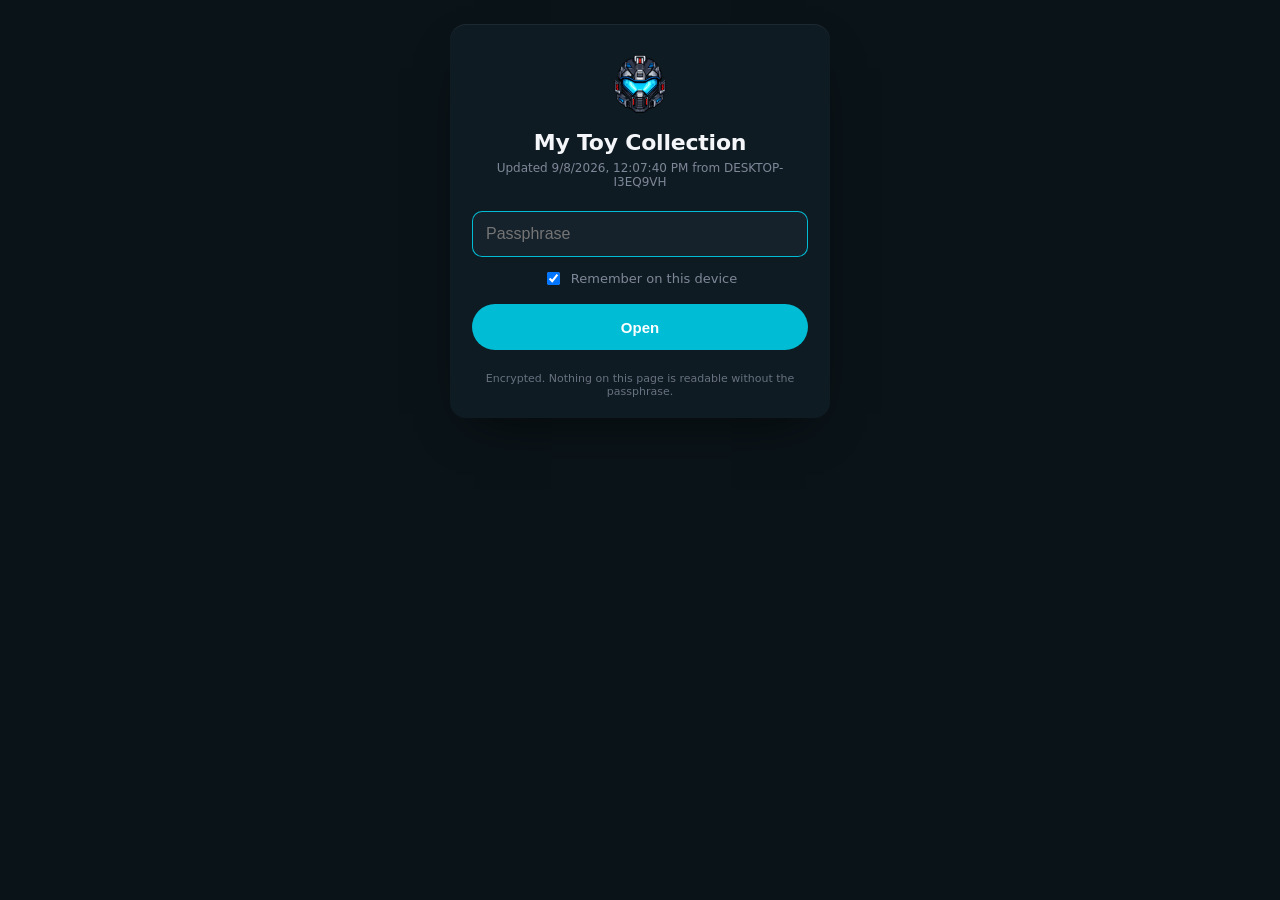
==== docs/tc-5d3f7a5d0b/index.html @ 8484c917 "toy collector: publish 2026-09-08T17:07:49.430Z" ====
<!doctype html>
<html lang="en">
<head>
<meta charset="utf-8">
<meta name="viewport" content="width=device-width, initial-scale=1, viewport-fit=cover">
<meta name="robots" content="noindex, nofollow, noarchive">
<meta name="referrer" content="no-referrer">
<meta name="theme-color" content="rgb(10 19 24)">
<meta name="apple-mobile-web-app-capable" content="yes">
<meta name="apple-mobile-web-app-status-bar-style" content="black-translucent">
<title>Collection</title>
<style>
  :root { --bg: rgb(10 19 24); --panel: rgb(15 27 34); --inset: rgb(21 33 43); --ink: rgb(244 246 250); --muted: rgb(126 135 153); --accent: rgb(0 188 212); --accent2: rgb(64 205 223); }
  * { box-sizing: border-box; }
  html, body { margin: 0; min-height: 100%; background: var(--bg); color: var(--ink); font-family: -apple-system, BlinkMacSystemFont, "Segoe UI", system-ui, sans-serif; -webkit-font-smoothing: antialiased; }
  body { display: flex; align-items: center; justify-content: center; padding: calc(24px + env(safe-area-inset-top, 0px)) 20px calc(24px + env(safe-area-inset-bottom, 0px)); }
  .card { width: 100%; max-width: 380px; background: var(--panel); border-radius: 16px; padding: 28px 22px 20px; box-shadow: inset 0 1px 0 rgb(255 255 255 / .06), 0 20px 50px -24px rgb(0 0 0 / .7); text-align: center; }
  .icon { width: 64px; height: 64px; border-radius: 14px; display: block; margin: 0 auto 14px; }
  h1 { font-size: 22px; font-weight: 700; margin: 0; letter-spacing: -.01em; }
  .sub { margin: 6px 0 22px; font-size: 12px; color: var(--muted); }
  input[type=password] { width: 100%; height: 46px; border-radius: 10px; border: 0; padding: 0 14px; font-size: 16px; color: var(--ink); background: var(--inset); box-shadow: inset 0 0 0 1px rgb(255 255 255 / .08); outline: none; }
  input[type=password]:focus { box-shadow: inset 0 0 0 1px var(--accent); }
  label { display: flex; align-items: center; justify-content: center; gap: 8px; margin: 12px 0 16px; font-size: 13px; color: var(--muted); }
  button { width: 100%; height: 46px; border: 0; border-radius: 999px; font-size: 15px; font-weight: 600; color: #fff; background: var(--accent); cursor: pointer; }
  button:disabled { opacity: .55; }
  .err { color: #ff6b6b; font-size: 13px; margin: 12px 0 0; }
  .err a { color: var(--accent2); }
  .st { color: var(--muted); font-size: 13px; margin: 12px 0 0; }
  .foot { margin: 22px 0 0; font-size: 11px; color: var(--muted); opacity: .8; }
  [hidden] { display: none !important; }
</style>
</head>
<body>
<main class="card">
  <img class="icon" src="[data-uri]" alt="">
  <h1>My Toy Collection</h1>
  <p class="sub">Updated 9/8/2026, 12:07:40 PM from DESKTOP-I3EQ9VH</p>
  <form id="f" autocomplete="off">
    <input id="p" type="password" placeholder="Passphrase" autocomplete="current-password" autocapitalize="off" autocorrect="off" spellcheck="false" aria-label="Passphrase">
    <label><input id="r" type="checkbox" checked> Remember on this device</label>
    <button id="go" type="submit">Open</button>
    <p id="err" class="err" hidden></p>
    <p id="st" class="st" hidden>Unlocking…</p>
  </form>
  <p class="foot">Encrypted. Nothing on this page is readable without the passphrase.</p>
</main>
<script id="blob" type="text/plain" data-v="1" data-salt="UAlzVVIPekMeTvW6CT3wkg==" data-iv="njP9A4SUWl5IimU6">1xw3oLLhghf4eWZ7Pdhwpt/tbJVVNn5SLTk4humlxm/LVVtCEsN7hv7i4CgfQdchcubC9NPq50ywMNO9XZdzAP4GWjgfk7LhbKon2P+Ucm+Pjxc8hrOldh2cwjogcfzKj8VdWF6Bs/Ba52hhO4lvUB0TWaAZqEW3aeU2Tla70NQkU3adT4ICkWq3Ifq6TCzp87yyKQgNZHZTF2qFekY++IMieFG6UjWjWEK1OLmx1RyqfXLqFxZGAGSn3SXKhw9MjrM/G1Hd0oTO5lRpj3RC4GVgEydW0a+Q9neuhFnq+p0wA2aUR5jL4TfNll2axmgTBphf+jn7DtIifybYmxITXjUOL3ayS9ihJpXdM4/9kffbuOTsd/ybw4hB2howebVZRazjYZ0EUMzbpUfJLkN7+J+tH5qrjHcz2rEA7l5TaIVurG/[base64]/+kom6IxjTdh+JIUgg3HUSjIHrV7uuZ182SfKfjOzLX39NzexlWu1VqFYggXEH1qflYJGRcMr5MaeQr/yJIhn3Q9BjQwBqofMi+gij9x0Bht//U/rFi2EnU5n63QdfReA/sTHFoFmaX6+j0MHFqJ/fjnWcQGONzJKAXWm/NfHSBrxI9AMZGcSyjqtyh+Rw/hY/sbYUGOsbtezBC+LiaZqvzGlpODrO9ruyAo0XKgg25XkP0XL5QROSVCi+6t9e8/r/jkNgs6f5ZCtUeyPDXe7cjAq9jwJiRLqijkItYT4+UU0uL0n9/m6ZtazOFOAPLYDQ+KZEvCBWm8YOYb9lmbHmA7veg9Fw2cEHZavJVDzpGr7qszq44mGPhnbjTManxU5e6/VT8U9uuJ00TJQ9uEv19Ctymh8gusVK58l9shZXZISW4aw5dhF6P5wm4iQOWcUt/K4S1wi5CKaA/V+o4HZgoidDTWDT8SSzV68ed+mFo78wPq+cYjCPGko4X6IU+SZ7xFtQP5HhWCkkhVlDpGhJSg7dGJavpelI+SpT7BDWCn/i1NvLWdv8arVbv8JUYWoCpRWKU99O7IcRmUuZdpgiwqLJpS/y6BZgzvcMFX/YHV9sN39r4lPFHO2Fjgv5V8qBhjg0Wntwm5hvoDIeubLXAq4U3wu3TYxgbCxkzaCDoz9YXrQYBvKmZkuLSs2tUVKGBXbkYUN20JYldxWml1ZXNC87nr914+e1F65zEqZ2Z3V2dMV7WU15FZPQkFhFh3vei/IuZLDL0Kx2Vsn4KzwrO8/Vfo5fLEkTWXlgmxXH0uPUHhjqUg1mL5qqOy2tFjVQOpLMlh2zFyc6f+nPZH1mfeXoUpeKbz3mQvLfw87PTImBah4W+OSmB+YYxeCFa3oQKdvoE0rkWthjUcmGDUlId6pXdFph8mta0nz/Bn5/AgXh76jxISI6PANYxnfLGOWMuH3nxd8vFfcvsEQ6sEjiz2NDHsgw78XWSp0GFWMfomScT15dXDgrp/7u0LMXUHsftRq+3I6qaXbB7iYLayo2+mCTz2ORaD75OhXbr8ZIyDQkKJIoyU6GPshvs4mgNs6F8tTWPf18VvoIuzZqvzDo7GcFOHSsZRp2Ikf5a2/ECk5QE4GKCKbVRcQaXuQ1bx8g8UaHuUuJPPhLtCEofe0DwPqfQjuXfG1PQLOtFKaVnKbgqxGTMGoVyWUvLKU0V/fXkBeWRB7eW7LKq9gsASR9XDvnhrPtvtfd89+NDIDjG9v2N/K4ly/UVLnQwL0q+Cr36pet6TSfmT4tqiu9gG5YVTaANm4ktLkZ6kFuPXyi712uXRE2HomuGyqdivMUVl6tJmEAuMN4uWOf2tQ048bS1+rwh1cRz8zDLissGZwjoKRvwhuwoKffSVmBmLMMhK4ja1ep6Os/JP4KIbNgzuAhkFy51OAnhlY4/qE5O1uq8ufwnsBTY2t7iw05F3jKJ25EyHFdqJZrmFeDs5wgkk+lwvpeVrBvgHbdJtv+2wD1GEmO5mxeA8PWymFdM5Paebc3ddm3ex95wovoeIYvjyqwzlZ15gZHw7bLXu6X0yewU8ZIYrZ2aLzHtjjU1J5E+LjraG86uk0vCk+nZ7HVQqgwYn9NYQySZIV3xk5/KWaTeeQFIxagsXEMO6P1ILfK8N7aFR+AYrQ+PCAxbvwystcCEZmNxlJznToyVIO9c5VCr1k6iW7QMJ0m7ewIs9FV7RAbn24rfUa5kHq4bSTrrGhdV22S7eeFSd6Kg+KOBjoxncr4jQ330myQPzpcXLILgr85K9oyvrgSvGcJHJaUnNl1RC/CL/jgfrt3IL26V0tcF5dymgKjEa1XJkDaQS8ALp3kkkNQ6tDHGeo5XKS1LWdWJ2c7V/AIEkm2tqp0axLD2my/HY4f103Gqlr9EFXNdRVLnlTlbFE/[base64]/[base64]/BDKoKgGGyuuwo7j4CTn0Ul2Euana72smF7U6wZ8yyTRhNXUUpnUrwqOnV9I6IizKAXiJMz4r88ZJ7hjhtdTQkDiicx30paT136l5NrYY6/Puj2aA8yasUIfW2Iasu+VSNytgrJ3Osy57mC4ZekspJq+YK8GQKedkR1VwG/mehsEHVafVohXHvfg5c265K5tQ4wneF1ulgqpKrgwhdKJudWa8TYmYI64/zxAgv3rwAv3oV5/Hd2VwIeT+4UG2IE0Ic0xlZahKsDZNk+M5V3/fVBbulRnQZeZoC4jVRLFDKPwDzE4yA8v9PSs1tuaDjlW4iLiFT6sUkE5gCoEEZkYfqxrVXoOB7aCQeM05gJp/I5yJt3g/k7lNieXaFbB3B7qHMoWUt0qrHyV00BFah34TMr++yLSWKeBd/OaWE9vTuqtQlMM/z4qhWPjjpizLxu9qB07hBnlMzdpzOsxSwUT6GfCtq4jA2jGvmDlk237HGvkCOUc89szrApP4WsCIsuikvQviLwd/lJaa7Aw8duG5ZAv8nRv/Tljc5IzaXEQr+VBtEawj10pbo4d/5w3McaW0eiSBTnYMVSfht/IjS0uZNEwmHQ69KVcueYsDFIov9YlLAQ341JQAMJO+E8XdsmiJvuf37MPc+MKYvlZJMT763my/qa96Rv3EdjNHA2mJknUl5r8jybYoRzrJ4KEV9vLsbi6saHG4p4F189d+TXrYoT7BZbN+NRjyepl8vu8clGN3G5l+MIe5Gb/K20d4aktYxP8ht5U8WwFEqhytk2GVo+GnzmVYhUIkDOaG1YypelMh7a9BmOuL1GJTpKxAiUL2bxQ8f6SouiXZptUzB1FPa/TNfmQNqgsNBN+UrJB5850uhc4codzPkLhOg6FoLMczeOh1HBn2TpykSACTqLUo1ewrqvZfZDjt7eydK2ZC2OTfyrSZujP4akflztMHoCeBLrsupeMXNEUfv+6EkAp1PvTcMjfbBPGgpq/4HNZZj+6OTqeUJIVCVjo/Bgs/qjLMDRQ3GgjGrbLE9zrusJzRWeUWWk/E65QoE7lXmggveStOEloEicsbSm1+iZI/shlb7Heoqf4UZ/9vUda2bdKdj+v6I/T77p6IZlQ+oVUkpivqF4/bXu2LUHXXQjHHCsvRPSnJm+ge0Q12xgFXL01GvwcY9X7yl312hDORVYciFdLwnIrBQa1Wp80HvMz3DeFJA4KgqRN9LrPoBRe6fVbaS8gaNX9NOx7TUaz3Q3DSNkSJ/VUtyASNctvn8HglvuxI6w7QfO1xVrgNn6+z/KMH3oavR8nVo95H3DcvI/m3RoZ2+4qijnCYUInz/kOpP6E8boGyks2fng83+mPwH09dc1OaLhL8NvZXck0ED1WZYLsJFukAhib001MHInTI0PrhbRS3RfsY9x9Lglsk7xvq1YVjQFkZOHRqCBbVPOfpRbPXsDmPFjVr7cjfCbDZNKZRzKusncOnPrWHb0O9U3/l3/lUJZMoo7wXGeAcRR+MTLBErExfoLPyjmlF0VsWW4yMwfZM7y8AYJO3diQCpZ8r5Jw4yDZtal5e4Zp2v39f3lX7Zwx5ApwUgcCeZRfFKhNzYjD8XVm8Z1X0/8u2nzDLf+gP02JfIWA277YZigaH9KUIUoN/LPLGQ0m3lgw+QCEPKhL7+WhYgKzwZBFrc8Wz4aFctCskBXUP/YOt9Bc+Sq43JRKmY6eXxdaQdSwv7PVoGjiZaIexb18ceeHgJMAgKdp7AC5AxfKfwDarz1q9mlo+T0tng/u4bq4RUNszWx7xepNgcCRwVjHfqvisdSKtFqb/ebuPEDgNtlC54n4er4YhTl/YMzc3I/d2ni7yXhnxCTJAAEuN4vgdVbZQh424JZkfen5bbMi/CNvxZrFSwiLIcIEe664XjfbhD4cm29amLSmKZ7cHS2wcH9GkN7w1hbEt0o/ycUtjgJSCECjfHVFOt8H/dzwDx8zSMlVeiWKDw0OVAVMzN+FvZiD7q5p4g6DDYjyvPATCyHHwwPaQhscgjwYyda7LbIOq776WNW3QHIlOjd/H7zm8bPyOduH+t8gm9X0v6NXhUqUuYNIShMU4zA2nwkWNdkB7xDpW4n6A31NVDgmaBnM73K0kDANfdchTzjdtEkF6vnoth7Is2+hDysfi9Zae3WkEJHOSiE/XChnT66YIeXI4ZOlwzG+wBxQVreWeGrsfJl4p9nMdmJb5K4BeUdAtISwbkkiDQYR8HWJjyuExU1p9/ybK+w5poZVdqE/m6HxcRlbY9dZzkRW2Xs8aakF9S1OUL2wvxCRM17c0FNwJO8u7oOiJl74SK3dd/NxjhCsFvffGPAAAWuzTIY8UNrx547B8+Onj28wP/Nv07JtbV0FQScay5s3cdgvYhO2bq7dH0hdSzyWxqAit4/xITzaG7VCni3jogL2RzajYBCvy/vFRkkEB6uGMUAJTFis0z0pjywS7jpX4rA9PChtgQZ6qen+swPs/[base64]/NPa6MAZuM5t97r7bPiuc9WviL0UysNMfMeC/VnroZoZgOoV+gPcmQjfTMCYsuIpURhRcxYUKJkga9e//jC/XNjNDBDmshpMn6qr0NsE42+N9j+rQfauKt4J8w4/jQJBKbf6DbDi7/H5OfRMvw4RRB7PfxQIZi4avu9hhe/BpaUWySaaenByFm9AVoV7/PfRSa8nn/s+i0RXcnDP1YgOFM+rQDi3ndnwhT+t7wXqB4ZSwyUCHZFmLmnesA3EY4Czlqx1qwn0aotg5dDDaER9Iqo6koqWhGPSMhLoU/cOXhX1sDrg/0laXyFOFJ3nBubF8DNCBHD2p8vHoPQh1949Mc4Yu1+PdxMz9eJi1l0214Sik5Xss/N5UE0+hPS6x4bW85Xdr0J0LLCnGPp9Wj5cUW84It0vtKsOFA/BU6TupLlqeOUjBuykYe1XeajbPV1PMWArYJWZRf03BD29VDQEKPZLRQysrZONLV22A+ABwb+z9rnefbo5zHvEzlX03xbS6s9+bY0mjIv4cPnH0goO26HAclMjDG7pt98OCT5IgrIPeWVNcd9CjKcof/maYoK9bRDmf3bfl+vKsTTb5bLEbtPJC9jhGaKKSUbvqPgOBkbZRVpESiemhq7j9Td5Dy73XjVa0GGfdbIU5adr/crKY9mKVV91tCZSbyvuU2P23In77j/zN7suan11EUUb161BE1DpeTpZcVLYpCUeoe/[base64]/057gJtkp+0323aoPiduejozZRmPdf2odcL2o65ge6m5wpiPdGTRtbY+8B2+5mFdBeLhljzfu3F80y7lrrUoVpH1kdT5L7WQT3IZqTsKo2ZgTSe04UKawXnjbIH2AipCToDNqYY1FEYgXEcl4ZGk8DsDNI56oLpdAm21JdwslmdIL/ABEb6cRF73pLf31FDUL2b6dMCzs2U4lqqh/kwDsQK7LJ1B+G5mOo5m7vOevUDnIWsZkZuLwOlu0dszVW9yyKhaHQgG1OK2u1YLYVzPDgO/KxZZnjsiM5WY6PtOgiw0jpYyZRuHIJQH+BdXDDu35JGDpIDymmP40eCxbFZHEaJvUpREXeTtYt85Yj/[base64]/Bo2jL11boM48bwBpETSnMnY96ajeYC668LjigT5wpdvQFgxyCfytsBNWBouQJExT7MwFinZ84MmtW1mrXdLRl5A/zf92U1Q+RKdFXHQO2xSHGMvHxYFJxHEPMMFGZyP8cMeTto1hpm4hxIvU/6CKgyEDFFNlF6nvg+BtvsQVvggXUDgPUeBF62UN/WQAUgS3EptdsmgQISZG2oecQaRaWgX7tp7+1joDLLfpV6jdUw2W2smp+bOc9P8hJ1qkc8eJRezD2jJtpewuSbiBL9vx/PqKT6SRdBzypmqt+kWaK7dKdhYqnyXkauAjOeUmTHZkAJPeiyr5u+KGib/rj4xleVHrSDvCfYCV1L9Ffn7tgJumaMtfk7HkyrUohk/0NSE+CmiFtN/1C0bmcKFQ0ZbI1zJQUJU837HKNFTJnUPCrIoJGvz5GTj8HXZiYDaPqE4yfCuDhPfIaoHhx461D9sbd4tuiWZuUncJfzkhOJZFPY+RXViFPAVOL13S7HJO94M6sHVJMcD/WexogxOhOgOvcjqBR37B3ATTSpnvZEU7M1Lb8w/5qdXMdEs+4nMSqLO2VbUmkDbgjcd+1qmhZ6jiN4jU2QS4e8p7icBgpXc7xxZegwMKOuqQptLGJ4uYFZy0IQEw1Shxoy+CoQGvI1VDCBdkzDDc8bf+W535aWslgxXSdy8dgujCn4byXhfXSD4pCz5NI0fo8qN/sKTln4qzBKAgGwtnRiJ6PwMG1+O/DWgqVeTUM3k6qxyRuaypJlo2UDfJyBmy1LXzMNugFr7hi5CH3/UNICY3J+xfdAqaq9PbLs7axt6No9XKMoStjnytVL1qdhiWhU2DVLSvl4+BSk2YYEVT+rHWNGYWFu6b3S1+YUyi4zQRjAtTNBDEREjkj1Kqk4d16q0V6ijE1d6UartZGWfhOgP/wTObZwy1zcw/jboL+pPKpT2zo1+YP4vNHENpqbllnXl2Hi//1IfzjByBSCGMQPle9uspidoyPHrM7lWMy4A1zVoLA8w5Rnu8TKwFXhfrBj2Yv20nRF9iZJNutq95nI0GOY36sdiMd+2zxEkNaDbqQlcFx0UBXvwoQd42NtM/9qp+PIti5bQmjInqY+0NvT5rK+JlNqmOreoNvgpINQ3RK0FTj3+iYNWYYmuYxNXQks34H27TMR5NgyU/qWZFCT6hMoeUN+Xv9oj9WapSMivO+Pz5yTzQxE9UUirxMQOsdjBuNYwg2tBYn7t6qk2cJz8SGcH9CUoCOmRemGB0LvgZkOJ8HdVglJw/dM6ITnK3kAD9mG8FSWatCnJUKRWLwz0ES0xl10DvK3ksbfkDlKmwRgyUhghwrcJ/Qj5zJBwOERi1+vonZF1xaI1fCQ3XTnBniX7FSRgQ1r3WsKS5X2yS7Koh/[base64]//diszmR5cQkfA+O8EWodSO/Oj7vbsMKA+HVshOfX00CORDFyaC1JeN9vvotaHirzBVWChGAjAKvkMZVw+ywlE2pYgvwmTzioiHbT40N9bmNG4ojolBR/T9K3uq5tdwcYW5zt3zqOhEHEee0BNsuc4ijMZLZaaEKhMqc6+StPfky6MS6QFAXYKTU6YjVpTT3bCg/0Pt8twbnnB56yV6T8lJunow98o6f+gmteZS+ttp62P7IUX9fJwd/r6PqHssE08d4b+dProydrxL8gh9dQGtII0tcS9O1rDwBxFFr/2PQzHzDX4dITJhl+o5JNaAz+ArmTZDGGHlb0e4d4awVRuqnsYwcscL3V6ESOsopFuUKKuCpDqmz/8TCG1zN+/9fJ8vZftXt2lVGGJU1yqt6LEGLkLoerWGhrO8L5wIrEDl+opUn44oVKEgFn0LvIds507DuRQv60n/Apzopezr74VnDb2kysALHGiszv6XLuplLcQ4JqvJjB8bV5BARehS3Rlng03Zg7VqsPPdcMr6/bOJz50LJlnFRmFG4l0RJCUl6WEdAP1DoItD4syzLujE/d4j1z2yplEcUPQtR/Jwu4zhVVSIhllNACqDPCAxsyJaAo2j4s168uTfp1jk8RuHZQh6PRSGLPsX/qm7SPdBNNjd1nLmKSsNqrfnKpoHXAB56Hs+rbv79o4QR0UseyiONrkqPUJWTvBeAYrWAWZHf3J9WUUf4/aOapfy0qBod6CYBOEl5DYexoSc2K/N3CTVy9RMKBHYtJA5z/FtZCMQ9OvOBSX+7sM/KOewAg/I+o7EOB5waiDRFYTNw38hoESzgCpC9O+w6rN7hvefdgh+ZrpoyTn3PlXzQ4OUA5Z9nfLaRxDP+s6EWv17YnXan1zCWp+AgkGuW0gg9t7/pAoDX9mF99JCMUFixtywOLJybx/HWsT2GARLaa2fHjsOXDvWWbrwKwqcnRGwf0lA96Qtwawy++7480vWehLfWTS/DSU6tQ/c/5Y27SHjaKaqFHVZkHBc8XFF/uPVN+d3M+I6trckmeX0kqbSAI1lcxuzWHhmuB5plhvwqiflawHUf9mSRTn6MqSSxH/3Taq8TxS7k7Z3q3Ns2dZfAwQfVCB4YoxhPM067moQxtDxu5JW9Mg4cLN8bB3eyXJMgu3OyxqWQ0T4ny5NnT+IEx2prOGaJUqtX4AiC3HhlR0h0fPb+umeQ8vH6z4/KoKl1CI01gwuq+SaRjkGzssQhzLgrrc4UNIUcTsCF/a68GI94XIoa6HavXAOKLBc0MnYs7UoxnLfBZbtvhhEYhgYqpVg/uj8ZWvtz4epcJqwNezAfbQZ0ybhYMsb5wRsGPj2+HFCZJPgwIIyD4PPwS0v/yDVQ3s1QU0dCfgNwGVaT7h7e3kwx6AHRwrna0d2SVKr9PdVpT/kjHzETWxSA3MYum3MBhjsbJKf0UQBb4+Hz/l28CWBVTpi/26J3ROrhXHyE8haY+uEXpREJmZFmXSVcAj46qLoph6eP2Pldy0icHekfRjTcmcXnKut1BDpg8vRyCPRpEhtgYJYjoW6x5moCHOBMijk5C8fuVLqZLP8vfmUmwegkAL7qR5s7yIXTqkgVqXrHD7QHobL93agY2N04z/g+eCmZqRvAgzx7EK99AUbAIGdcAewBCJT3TS1kRZpriqxtrScsiWRU2y35UsH0yvQsk7oMPATYRxCEGmBwBEHwpfJiT7No0hPjv4OPw8NVbyFmjwOJK1Afu4p52UayxGSzoCyNsHw+ZO621Dj6zrxB3nZIuofK7Io3/y5xhJUVajlb9sWmE6rSfP1TLG+3ukq/zfSOHt0sjMyK1eKqX365FODQhYzRlkdRM7pGlXOEJ8mACLaQzy4H4gX9hamrt2pAJh7nAl0lb22jBfst2Tbg7Pizn4T4ZahJvE3bCsjPJ7LeZSr5qdasAdBBfPV/s/vU5xnjkX8sqvcncKmtxHcOAkCzbSPwQA5QWBnS/QZqo/02PJc5WFy5wySIAAKAXknk0SlF81oJpKE2VrvmYI/oOqI/eE1C7xo8BRFADNeu9ouhUUHkviD0ISTtpgp9YYYYEJrJmhoFDHD0MPu4MXXRfWAZgU1IFgK0YvcxGtpyk3i/G3vuCHlrFzcJeqmQ0EdrabW+cddRnOq81Zi9U5rxfTgt7SjULqveq1CuBR4k8MRYHQPAfjy/lSc916UASOaKJ4DU+4zOHCQLV3dLXaoEJeFr8DvFX+tthZDk+ZpddTD6Xp8EfBAb/3FyaoAGK4f1CijQlSwLLxhe41ylLaN3vQTzErH2yvDJEeEa55pXSNaDf5/IWAK0rX7a+L0BmHrF3NAxxbeyPH+uWfBGzK9gMAgNd/DYnrx3/Uo5rcFtE8MV44sAhaW36eH2jRAsLyQQX8AcWYCmRNFhl0TI/QHDImD0g5SP8bKcQ07zjCkwoTEKPr61qGRWVEY0wEhtyqAXQskpXwsyBBSbCeRcV+Ivk+Smb5mNNfZiQ82e/Z0PQt1yAmAxmcDrqV53ir2u2QvAP4WxsloksYWz7U68WPO3Nkt9BDJm7y7BCcF+y/e4PlFN91qKPeERHPAI7m9+C1ymofAW+AnqB9unPibkFDvcBTvS/68LyWe34LyTLwmqV8EK4uGrdSTAUB6FIawSTk0vnBDJudqEDkUO6nFq8VR+Zl7LB7GhkDr9Dk3dTM51CYug+yIyuCm735XZcHb+DUE3lD40rr3C91UmAUThHOgQOCA0vHALayEckYIXWcYxEjnHwXS7hJP/Puc+URdFguU/uJ2lq2yGnACYku0KuC5QoQOeEmQfv8db0hCry0JTyqcAHoQWa9IiHjZI0O2AqOrOzOmDBsvEukG47FRyEKn4HBMqLCvLqpjPPoKEzG0E4JC0Q+GeYoyyUXnvOr0ZKKUredYNycSWoiPiPL4hcY4Dz/9SN5WI4lkL6ZY3ZpgmqJmaJica8r1FsMIDE53ZP9PBu9QPmdsX7fsn/PLT2xTOHn/glxmln5ZL5dYupUeDA/5EbtUZ0VI6OiCApr92RQg0yINfgBf2aFbSKXa4AXD8259KqnmjW2uTUO6fQNjMHlQu2NezflDK57ehvPI9ueW38i3UEkG/TAYLeeamx0Ba/UWomGqcF6+Rst+gCW8MYM24B7yBwbAp8aj079vvy1K3EPYpoaJMd+SMcVlN7UqaPX4fXfSnO9qdMY3uMg3Oc4fTX+22UGnASHslZdjGujIWRjXdcZIf7IazAA/+wb78ww6fyq7qzDPjzyFGwpiiQ0N4zR8YHwaQh0GE+DchJ5p+TqQO7qmvQNFoHUD4oufRVgdRXTBr2Uq/K9nPqxUClpUOQoinxsOH72S0Hnx/ZXIxW5Z+VBb6CWV6m8m/sBeyVGqsLr7HzhdUu4GJvZ18N+tlRAMQ9pedgeQLKlrVNy0SgGJ1mLxqZwjEXu/UZXKtChZXyvwT7oGfGpOYJkVCJz40q6uUO8LpzOC9hH501etW5IQBT+26rI0W96f1umQdQYzsZDNP0fJ1Uq3o/7+RRq35uicdv64YPVcyOXm9xmrOWSWa7KudSumI+Zm9vQcM26YGA8etzlhH7VAG9abXbnv9Xk/rnV9j0bKTLC7p/umrfMOC5C3IluE2hRjBbRsMqz44JEndcTaAAVFyF172b/a5ojHmp6uKAFJ6692KQfLZV90tkK7ZhZbpOEZj+ymlJMPzmA3E5vT8zKI8kPMtFSLIvrTP93SXZdLISLMWiyNxlcQwW8wSgwCNbz82Lx1T3TZfDX4n9XU7ITg8BX4S8tvd0a70/Pnd5Nlhfp/GFNUXRUyTje9RgkpNpS9whILscON+32IJ6slo/2QaGRnoPK2RhYpMqRnorWJed8C//medGnPP+yLpiJMox0Dkpih+t6s2iy9yDEzrhppGx1is+xwpPfS25ifi3QUgGzXShji2mf5RnQvwLgfhWo19FgnilWnWJfSuOuB94UMZeLNZZz1sjyt2AcexvkyE6/LvsyYgIBFrmCcSgGTgfNfjTXf6wHUXA+Cib/u2T2bhCO2VEnDGS4sh5xKppQmGC60vtUq4i44+k2MZ8M3mTxOVmfuwtO7NMgVr+KbKpMER6dTZUg2ji4chlu51ZXI4pGj+HVaVSopoNH0RWJ3lYCUFZ/TrckbbTukEwm/PJX9XwZruHRcpXOQ/utzrKhURvb4LDoiFbKlgwEghgSFfYvkjsXvzfxA40tYTs2aHaGdgo0GouK2/MfXqMxWieM2sjBc+FDtHAkb9rOLtRsgXBaJ6PQtDTi8EzILtZ9kD89PHV9QkF6o6YjWNCTmffYTX7rSu48SqIOjFldxpCkEAVHdLFC2jM7vDfUjyKuleZTaYEFW3rBo9VZtdp9scE8lrHtX2b0XmeH3m+r3E5jLvr/KqFHVM9mhBJperDu/juxyQ4sBQaWlOtWDlBZqE26BdDXxUcMKyR/Sh6E6nJOowaSuXQxyCNi9RfX1g7/oqVACEy6QtwZ0OAm33GE/Ew+rsnPiru1AQ0Phfj3/vU1EDsRmgBiYxB09yyM6D8ITHpWp1Q1UzMuc1SUjC87hLnv5tbUQtMvA8PSd7yx/rd/8frr2HKlgz7JeflesvPBubMzlP/NOJwxZgrO31bGe/8jM40l12KRKZFv1OiTwg1abUbvwMbYJR2q1LRzZ0bDMU8pI/ImHW0u3DVkjICMNwRDeq3Hjd+Mm7pHNPTwvyOvXtLkEoJnszw8xqwhbPWBU8MTHiyyKSaEPrBXgiu8veV51+ZGoU6onIdD3HEpW2wRzzqKyjCYhzhOquvcqUKxtL2nCUIBPUzA3PKiQRlNmRdC0PQKtzhvjIV228FOE8fcsp9NxHZcbZz8/ZdZnJtvIsoLxhtg0ddkSOsGGiIx84NjU92V7qfWth25n1ISaidxrStBcqNQvA9i/6NFF42mDXa8h9ypT6suXkDGRNhuKtIJlpW0XCIUVl8SQ1/[base64]/0yOKQ7Fjrxrh+axA2QVQdP45i9QYYVbn3aYLlK+WrqrhratNaYihI5aGFdQ24Um9gNFYv23pR+IGRuKvpheo7CMh5ZmR/rOrWULPWVYRmFZhncHX++jAsVWjW4jwAj0+6azZTVKtgJqBlnb63UZ6uEjwGmO7O9i1gU9/id0+RaQW7PMkpqfSGrhtqRSZTznOamPPql0rRQztXiKPFVy4PhlachPuRnFh7qNELQTpOT7aThbZUcSJdS59MuRWGVz/q1Eg3euytO/h/KprFmhKsZZ9DMBhpBoErbdrJB07jCii6NS1Lb02L/5wguZXqByHJeapwnY+4wir9wzm0oCWUMxAYiM2Eavy1TbsuaginSYgIf4KvbBo5MaPN2RQd7HgzsSzi8mLm+N9/izdDIE/0ozDtkrWQgyjlyENzDlvXSJZMDlrc0v2A9oQL0cU83Wjpm77/PeHPkZDtsQZ9h4yE9CRwNetkq2ezGIxNU0i73TrEhUWU8KaBCo087sOgIuGPGE188Av7PZZfcm+KPi8cJz0apL1dkv8LZovznmWrR+UqUXsUBVGTpn4et6DfAn/VvajkkNCEA0hLJZKSY3Zb5bA3ho2M3nHohiIrJLh7NPpfAcFVGPXBLK0eIq2t2zXYf29xw51Pyx4lxKSR4bd9miMKhhN7u5VRnu37vzsGXeuvwSFnDWcW4SklN2hUhJqjoGtfY0fbMfClrDYZzoXUpbTKU/FbwG98mqRQozMYae9QMWrk3KnA1DvA4iNA2pmcnbgidgm3t5rJ39tVhP6vncKZPfIE0Cnkfl/XJmxtbgC5vHJ/EgV2yBx/Pt/ydMGcXH419TiuoaItHitfeyPFRXTFMvD4l8UzxFn4VHChw79UMoLrT54IaCuuSb86oEBTq9XSp5neILA+BY15Yl1R1dWEoy0Tdz2Q7c6Xe9bSWtsTddPjfcIQ3K2/z3IjW0fRaWgp0rZeXO8CbZo1iusk8wsl0kw4FjFkCRooQuODTETknt1qn0kt8ycHlFbiU5JlTksfLtuWjRjeltaRL5czTkyfOGMyaP6DWzex2XRWNCsxluO/TFZdXFc6rETf216ven1mQAv02OZF5p8XfNd18gUl8lDn8bfDhFh1ccc2xbAUHgStQbb8/4seqdfnVJ/0pZTBh94R+2YOyF5MFGMmdgx22wedf1XYVTqPIwn6wDAaFBpR46H9C7mlfxIfQm+XukICgCzGmQ1hZS25MGrprHBj4JK3U0CnhsNmZW1U9Ml2Gsh4bd91k8eyIdcR+HNCKUdvqRDYbTtgaihzBwN3VzOwcYNzQvn/DtcaEq5QrLs8yYIrIBnf8It12xp2zV0IPZlXFdWA3YwN74ZFflMVDybS1jZO0GAjUIFclF9P3mx21fGyKfZAxl65pP490ZiEUE5WmM23526xV/Ys68QIAr5NkTIaxaJOKO2kok8CQ14vl1kWi+vmSfNvQ2m1pwwJUm98IY7Pq2w7FuPPX//qL7ObqZIdP/6ZUzHQ2rP+mcsW0d348MLtU1NF/9AX0CejQV2nsSvsv7NSTOwM38yuLCAjLL3jicdftUTUV0DsiT132Qk2qacPjcaAyEZiRfIUOV0xqWWBnNnF0NHZC/YiBN7RxphWxFJm5nbtfPaavKCW/dAO9qgGL3axQ3IpiQDuY7d2DL+Dkm0CayDbHgHs3dSZs1ky/rJawxQoyLzKAgMuV0R3vPE/LuDZVoIFSq5Qqo9HBWPI+2IaW5yRvmQiBS8pM3bkn5BPwGSQSy+W5iBt/WywA2TrQ9gj5Z6JuLfqs0HC3dNYyG4RQ7A4DNyDpUtCQDXv4H808GgF2mX83fLVcAJnYLQhzcrUUNcqNwuiWL5j9w5YN+cJenJQ4i1lyVN2q9TiWqiGpJS8GkxoZ9kAASW6GJdLMINC+R94jnhmpfPLnwP6fK5jxpZDtZdqkhpwq01TT5j/OQn8AUJ1VTOLYICk6NDSKOErtO/f4bbZ5tfi+5CbgNvcjkIVBGWiNeW0dty4YQjZc1sXuh1c0kB/KwkrAQ0iFWrHo6uL9ctK5Om9bRoIgDVNPSNgX7nDHyjIVnWpzRYgzMSQvbAvVvDJiOUlLaspddYHfVQrFh1FFbkBSpU7NR8Bj3YDPkG9n2ZSp1lZoaMyhAvoiy56lBz2ljt8QSbOdXe1/XPLUOFMoQLUVGm7BQ8vyRBc5PFPQ+57776g+4ONKUKlB1HGHP9f/8YXgD3IeKTn55jWw+H1w5TvJEyZhIJx/nbc2TUAJPQQf/rGTVZopY2PWkPg9u7ayxyZamsGogzSOyD5cWTzZt/ZqkIthIkgNUN/q2YyG00NnjRT38nGEeStlZvflhIg+YFDL0aM2F0wSlKnCoCTTePg3TlN9Uk26oHGWCZYJV11w+lRSpRUYbEzTHfRuEmZqAjiLVXI5VEQWW7DhVpldQIViryTpZeRPJGTouEKUC1F6ee/xWi5ecX/Nn8LdFQSBGtdN8awHwgZRaomHEQi1CSo5QUafp9f/TEtyoXW+0v7V8Fvlt/ccrSVWR34MSkE5Kf63+9lr6tiVzTSQxsZGfxAd7/qDAd1GoBOT+P3AI6MK9mJnkO4zq4+upIMyoz0iPvgOqZzDBypQ9lcKZFdSamhUliK3jBebJI5sngwOXMMmftL6Zv8C2DsFNaDGiwCzJBhW6R/R7uWQKj6+3lHytDY1rR4y1kCnpWEvudViHe8HPMTmyRdNWCQn2jlIB4U6PrLSvsAOW0mrfGRfU9UoGiOseVqwn7begjG7D0uh5dkFY4Err/RHwTBPGRjHDJIgQ028oX45kFEXEkRrNP8aIbxVCmkpgltFr7p6qU9L0hKKQA/mZ72BHhJALnaBASegpkrX1P7BJ9ujqq4LAqnpS1godT4sHcytGrR3wxjOeJ0uquoeeDlVSVznym3UKz8PYLyqA0gkTld9c1+fTfCZhxxKzH2nyju/FVTZiNj0qTkuOj2wiwJL+tA5qJlG2TyeoQaU8g/Nt+hc3KD2x8DPWUXzOtnAgvZC0k8r2D+wxOVVf/IHHMRtZ5fLtI9o31bGsqaUlVPjHbppIn1KEsZgfZ22AmZSF2tA0JhvVdntddfR9J73VRcuMo6c/LNM37X5CSV2fSNmfmOIS2E8UH8srQMPKDFY9EEdeFCtJkBsxS6sifjWyP6SMxVFJGtIVnMdSZaPE/1zKCzefZSLEjL6mJ2N8O+Iqw9dnWZ/4Ok77obK/TiEYLPcGLl1ZoFyTJ74fKvVM4h2astT+kQw5LrMBMWbSqhOwHADfBNzHhO4AwXrZaz97gxH6EqaYzDqCx201phP88gSiAn2Yuqihe03SBntjO/NVZ/D1Qmr/ILtVzJ04OruHRV2EBc3Fv+EsJYgrMlzZyYQ8MogzRRs5nPUqloD7eFI+75Rj7lStetcdYtj0nRgrX0jDOL263aN6bloYpEnfPJtNkPqp/INGEKrVRTYPsktp5wa9yNZ24XKzIZ0uNj8YpyBH5leLheRA1IH2pdKWAkhYy9Q0uhQgd5D0vode8l8XqKdTnrSTDMi3VqcnM3JqeqTV5miaj0hrF+iscyIZhCNWrRe15cq+fyA5RSD+WaOlXcZNY0o6k/D8DC2B4sDfOXLn4QfTOqw0Mugxl2CBJFOHiO0xZ9FG40I9N9Y/SJpwx3Gh48gbqhXaiappdEjn2c/Ng/tVpG6IOAs3c27SDBbNRnh3c2BpAEgnxOIGjSyKwIi/pT1A76fO2ISY5rvR24/fnjMRXIg8q0pq2BGnNjNcCJL/GvkogPhlzYkZN1l+W+km2zTXpZjLI+5midxR5347PIVitj0PEGf3+uaxkGCnA6MTMughmHcAucFjPMuYtK2ZiOFQ8ydO9sSrGA+ZJ8xx5TZ6e7LgEWpemMO/[base64]/kyh9RaTzR/4ECU8wx9OjkfYlh1ExDyLydTRhiBsoKEgTRNKRIB7iLdPZAFpwDsxaeuItqM/zktp307qIZRcDdDdM29uU2d74Op3MThJIYGN4QtxZbutAhEiDqOa6CoX1FYSOrQVZ/qJY380eDRD4x7v4Xaj9GH63g+P5cW21olJlLOBHgwMZYn112g6KTRQl5VVeM5Zvf1UM3V7vOs8YQvCArRIRUmnlOJZxYDibVC03l3NMhBsaKb6edL6omRIApdt8P2JhoeJxZ7zZuvqQyk+VbaKSX8GstdUjTWKNHv4/jQrUwmFq7wEi+NTabWjDX+dCGYkw+1AhWy21DcSppIs5YI3t5JmFUUzIYpe0TqhNAJfI/QPZ23xiAhVsRvU00BriWtb5c4z/5Uwv6NPf94DT7mge/ByNQ9SxpOwh+AM58dqqu0GGPQRRWXQMpDCa+ILVYwINR7J9pj302DBfp/50jH0iA6CgJIo1qkGPqMs4V4Yin0xNYebWPtS0QHi7i3UB94zoNFH5dmAEJ36llnSvTbH6ChBDDFKeXD/tf8mS5AmJ2ZiccEZSjEA2GLJ7vWhGSEU0qWgcNqI5GoG8eik6rmL/2foLocX0h12KGqSZ8rCfEV3o5o8tIBRxwgbF6fvhUo/h0DW8H4RVUeZxMz0PwgQV8RZibFZgkrS9Hq+jk7fEcAC8I/Y87bYB7J7sYJ1ybuWOc6pAaGgBDaAm4+VcoEG8vSBAZ5dhmGH5ngI/Xwm2fa+ux7eIkMP0IqBFHeIgkWLpMQHg69+/+reIVaMSJBUhL1+wPeBOScmoIxs6ghZdssgZGc7J3t4uPXswdUKYNS2gbyw78O0MtqevdUf7KP9FfSlgGeFHu9YJMWGDgWY1Ne/Axv+ot5SWSKviRpZsF9Cmoum4z3UXYP89mXcOq8QmNwV/iiMZeG5Wz/5GWMdd8vWKKlNoNLx9N+2bLGFEBSKMS1LJP6oT1GvLN1j6xR5Zz8vzFoHpkyrnwK4IFgVaRat7j9xtMkia+j5ef3cHKHWH9pC2BGMALQ1b7byxR3H4VbDSt4oyieNmBz7PlZ/EZQbdbh7Pc9MH9IBoSgTYz/JAAiPNtfG/+PyHJHAbx4r9x9bjPAM8NuaiVp6n1cdexbsLvb3hYLP12J0DFgY+D+He+KpONsd0yynunghHvgzYFGb2OSvrFgvrq2YLOkVN/3xedCY4ZVYpTfZzQuCsNRz2iomq/D0ULhdrtsj9RKb7gfjOVMmjj6EXXLuBrgtlRCwXwWkwC7VpxeOcNyTZCze+acHRvT3yTaqlmheW4L1s+pMylQe3/1kEVQCjkYXVce4uZ76+PmenCWGk9irhKDuBlFhoAb68opnZ5w+gNlxcwUrJ5zjBz/KJTHWC2CO2YMgh8+MuY6V6hH6aRwgxsdZ4ecNnL4Fk4ajqyk8+ANgTGHsot+u7e+xOifxyOFFAScGPCnOiYZCebH/CzdD4vKLbSi/[base64]/AwJymlRJ9z7IQWg1ucRvKG3sh9tUILOPw8hrfL/xnpVnVsPyGNpqo2TwvQAJwR+KBG4nnFjIBDXziobU08L7+b+Ga42QxQ/cSn/p5AoFCzNZBY/[base64]/c0Lml8OqkWT/qNS8GbJ0I5zW+QdCGNfMrRcnymhpatWcbr14FgxWyIHUyBeFDZ+GKh0ker8qAXjDcYU7ho4GeFLqfYVpb0pyaUTkNVRNC2VkojPKxo/3MLagbvaJRGvJDi4/aoneFuSGe6z+V1Fd2Oxqok3+3m/HZzYJCyRYFcmgiAvGIRh/HX4tT18alZCIdIe4B72vtFnFbfDn5btZ3alW2BlCULu4eNbmdY0EReveg4PhxMiieneeUcw4lDrbvtMikZtaWMAXadsSouTHJVOr9RcMiBJcnLcYSdg1/z8oKxueuiUiTKv+/BS9ZYAO1PVc2zmPHh1SZPsTnT7HxRDSZyv44s4iZQNzV6Rt9vN+8WMPDY8H2Rwa9vD5z0G/VIpsYBZrbc49JZ5idpfamcXLe4gg9O9bLhA+MDmDKcBpYfJfAP+4Jor2lEgITwtJ8ViCFZV+jtjkOJsvJA2rwTfzmc7MAp3wY6N6bUVgkMEhHqd/RjcyTr6I8lS8/D0y4MlfosELgsvmYTlFwEreMGSYSxRe76NhmfTN8lCykcPVxLpGaSxeGRf0JF5pjRXNGBREs8QX6oIcJX8DS/KRlzdy30yiV4DKDh+7yiMKu/zD8tscmMac5LXh7pxoqb/5/Od6c5x9TOMOjF7Yxdwloy+HSvIf1Oe24qcB7lAa+NsZNLbJsc9lu33f3BWjJIXrrbPX4oaOGby2i2fMe8bg8uVRuG81DRxv/E0uSjk/LIklCSt1gq4PofnV5+8gy9gqrl7sxT1gkoFwUq48dhFdshrhvKxAG/2JoFN16B9s4iUUqu9XAjByaJwzKp0Lj/09t8UakVYgLsyn6eOZdP9QaOQerNLv5HBGcLfyA88jQsWQhRWh73EdZbX5yLJ887z31zuAFzRulaSNIcmxtEZUeYyW//pb0JM6rs7HZlqY9Aio00Es91X2xBJpv22nmKfk6RGO57uQm1jiNiZUZ32uLsEDqcntxIxtEAc2xKmJnMmPX2E7Jq0S8Muoxe1CytadpVj0ruoSMw9Urlz9G1Puwn8sx5HjagJK/Z90AeQMhchMk4vIgPphurISqkNpHzb+MQGOLLe20nxqYLCaDuXPYqNEQw4mlNRgZk6dyiNCx1t3uRwNJ9zsOHzO6U53zNo65kdN/FSLSC5LoANjp+yWo0ml5TvCMld//Ytro6ch2LLJGPc8/ejmY6rdGHb2WNDBxYlI0/kmdYU1VnoM/K/j4iF4lIo58aRuEuW/Csvt+pPPskF9ShLnQrmFScvn49ntrSU+PjhHX7psSrQAhGJAI8MbJAwvygvgZkowoO2oJRf+sU3hxiZ5NhZrFIs+CDFIRI2ZIhQlsTGtHmepj1JwRVm2YsuZL8lignJj0iV9HcxCH2ADTGNCAHpxlinwPm7jThvP3oUJnuvDKpFSx4GghcjBK/g/[base64]/[base64]/p5gEWOalljgVkYksw+3M3EKZupO8CLXE2k22mM42KBiNw2iS/22fsUUK06tPsMlIHsulYGLl2qbb4pxV+fCJVDh6T7scgxtW7cQtfM0l0DDdqcUIZvo8xAeVAM3OdL8gjyFxkEkelrkWUJZ22XduBwL9PR2dq9AxZtfBptXmLUv0LUOV/U5FwGCOm0bXLTIubq+uwY24oB1rtAzPRexkMDLaqATlEZVcS+Q5q+hAsLysY99CrxqPCdBGSg4BTIj2GUqxspbhwQFTzD/J6xsDYZALSXRXGHFEdRuvB4uVD1Y40UuomQ/SINTG9pi+feaDbYLVWIeij6HB/dFU/krUai2ErTD3VyP9PrKrCtPfaGW38yvvgbyhWkCpaCjR09lKWmlb2SKoRt+64T4xIjLTVN6KOWmjN3ALVMNcS/DQX0WxaNPOT7OJs09nGzL57Om7pogVLDprTz8sBb9aJTV0HCiQN0ZVcAtniU/7yHDJBYTsxJphpAy7npEYpaIaeh6AlbKnNSrhT3f+SFxezVJBMqFnGUI8xErKZScvhaU+lFC77t7dsHiR0w69D/[base64]/CfEEGIy72d1MdLh623lxpqP/[base64]/Ywb3zuuCNbjjEqZWQHEcV5JYjXGvAoV+ErejyIKOnrs8ZbwxMW8PYTCC3M+3UoMSP5CdxBcbEhMVg5dHKPaR/op/DMZYy5PtJ0UEVuPYGSSi2BAAqzsqWkyDd90ZFiwxTUywhZGyFIjBzfRHAs5g4sQDlkRURdTaQSLvJI5+cEPHSxSS2lzbScXDeSnfEFtgCVPenaDiJgVAFDvT/Z6FzsX41iRL7ARL8ql1eFInS/6nwwB0Lk2q6l+m16w8tvk1DRkD+9Em8KHe4jKyA46ZEcaO93fBGIzIknxLEuamcUz+ix5AszCwQP0UHD1Jy1M+wwZbjrATFxVy+x3WcLDe6FflmhJUcI9GMrcQF5LK2zmoLj8ydud7baSEoxi/kAR8a5QKyekgRBGRYEZJA5x+mq7nhSim7iVMAZ4gsoDDSMmDEH1rY27XMniKQ+Keq9FhCNGmgqWjNQo5qg2ik/msrf2TcOsFMN7z7aCFF+Yc1GjWjOzj8MophjdT+A5hOUyBXWkanoOOh/NzIMBKu4dLKTv7OHfPK98gEdZwyvoiCTZ+9bnrEOb5n6W/ao0jjtpkCIk3HTZESyj4Tvskwnf13dnFqnwdbDyH6y6ZNI15gpSnTiZk7hD/IsCVqZu5w6cVliN+prplJAPJv6s0dYg5yKevxFrUTXCadW2YCeM0/iU9urh0H2zXSKxofO8mhKvzxGy1zTMTEolNYxK+NeM1O5xIwtg2gZR/0OfTnGCWhRSpZ0JCwikpgbkBqw9gnAATqNi2K+RzddP9ashPzq4puUX4rM5ECMe1WFxUcDwIn3K4DiIP4s8g7yb7YiRPCB8DmtRdTn1+pXBvCsEZnlOv5+N8Hp6nPFs49kCNGySOHda76DW88ANrCxOijfH9BGbbMZOFul24F/wb3B1s0ZaeYKBSNbFOA9qY3tgcOvzuVrOWmSR8Q7g6seKv80YhxiNDPdEiWSls0zfTET2Cxc14XcadXR+ba0vRxf5VAIvPcLd981ZR2vnBCJ3nxjtMQNgisKXCzVk8L65XWSnDznFYemf+CfUpeS9LHKXEIfkgS2krxYzfszVwu5t/xR0lWpXthr6S0aDZvEkC2Y9ijaHdVKnz49o+qwq2MD1nDLFdkps0jUQ9SbBV+zWHMpTrQVv3g8WPJkqbKnkj1D5xVv1JpuXYwtu6g3nvJhyKv7ctkxINblaFk4CF50x/vGlPK6NyX+e1KdtBxk4S5XQMAauTAbzni2LvUX38YaRsp493oEk6QuFBCup4BF5u9wsP5rMDX9cg1y+LBp6goLTZNdWne3/ZlnL54/AtqYC5cYDCCKgf4qES3TtZ7IHkbWEuvfQpOc024CXriDQqGQfSExbgwznvJETjUdOZlDhB6AjmsSm8NfuNHDFjph4QKvWquQVATPYxp70ESulGKEY5UQEpbMn/Q7hE4tUJcKQ/M4ATniNWJdH0B2jnnq8NDfdojzbMxN5OupTBR8dGkka2qtfyzw+rU2vQ0pw0i2L5GgMxlxqrMekORRCYJ/qKw/bg0aPGP+c0UUGwnOW+ccxVANOAcoKUY1N/uP8yb7YGglXvczSzLtc5QPbp8pB0vMevG60jkfwnjARSgSk6yL/K8DleVplwLZxxN0xPE7CsJaYibtrRbXKEE7NVZUFJQYAb8eF4M6Zid7mfPiD7AEJaV4hepJTZVWza6FmIyMAENsH8pd0K08EWVIfXYdVwV2x+MNd6hf8tzENRYbPsq1mDbvTw7KAgQuWWIhyrqofnWD8VaYRWQSLUiP7/jl147dQEPNSi0roAVzPqy5HCpm4+3zqYGTJ3lYCyK8E2aGLohAAYoW8TjtE5pME26c+Morb9iHz2kAiTQ5dmK+c41p1LPFqmvka6gmF3ZIZrbHya5m1FNtzo65/UyM8m6T0YSigYjnPsqgdZELV3JUtFu7UnJbZBlmULI8YJZeoRIVQ6dyIrUq7Nmd4rEqfUFcJLcGNJAiB6Kuk9++YBg/HGsWzMJvc/JHQr62mTQFOsnV8AycLPIhzxdcOV1546I3WnxgRncyr1J20uG78Ke5OdfuoStJsTmSOp7Bwrrw044cucsaiUrk4ZgEGHQcH4x3fUi77uq084lZEdOEYGS0PTQRngVEd3gp73GPzCxLlwmfNcL3Xq68Y+pDmDLsZvCWdrh5rcHBxOwnRx755y/a6gF2MO54cs98mAAayNQB6CNFfg4qLY/te/P1cJNtMDne+3CsJ2LvprahnyPlwq/dehtqCqeFCJIDxOfqxo65AxYFdIgYNguuhZG1ESSMD1TkHDvOmHL652rzd/5Cbf1pbSL3/d9zsLlvzddfUflGaf6ZdfTpYk17KqL6YmHeaFjLsvJm/IFky/TrNIkzP1gogoYsSTituCvvYN0V6ZhfNjQhrbTEC8kCdkCdzSP5uQTjiy4FJ6NLUUe6EiBkH5jaKAg+L8wp7yHqv6Mkxejju6gBMSTiDHDKp97yyGIn2X7ddRy9+75698B5C8K1kYrOP4VmeDnxOPY2JHelyCFbdW/[base64]/1cVgRMnZ12uVsTc6hLkJw94aDmxQcsP3kJcB8dDS5xNVMrj8GBsYqYMCaPVkQxVFCNiuKP2i/PkytbQ8jgX9NZoeKFakg+923LViJ25HbSrMJarhxhqqxr9k+fmxNDKQdh5Sq7vMJOw2Rb3zwopUAt+0KnCjLP5o468Nsd8SUo0Ro+tI2U5bxokLF3yEYuflI1DLDWIDxuTYHO8jJO/cu+JDsVk7FFSMWIcy4LPwhju8BT7m0hhiYgNZSHxzBK7FYT1jwQsEXLyRe/gzDUO8uTh/nRYPNvbFnsVqgXsPmPOEK0Rd0yhGNMZVGBEQ7QTnpTiG5VrmEB5mIBBCDqLmOofAGZfGh+NSWA9yQ9YnrMMEfF0hJ3ekJc1HcA9jTCbh7NKmwWpJeTW/XFh9Wmc+5AYr6nUOl/hteknWclOlrMXe4r1HYOlgt7JkA9Y5mXnfm6sjJ+0qmU7cpcAM2YIzm57CnCZBwJTbFD6O38+kc1POhAtkEMRe1y3YLD1YyfRhljhvlyeZFgCkzqwcofwHGhrh1mT2q+ozCqht4ZI1Rcn4/diFPtN5qOjHi1BxcjnITatEMhZY8HJ6YgjSbSIKrTrn2pOqJuo/pgQcgg7WJKArKIQ4VUhnsFxmoFEKU8rU5M6dHNde3s7ewPU/8ZYCB6HHkjC0SlX6o7v7/MyGpRMBPCBBDrw26AuY1Sam6xCOvczKK3OL0SeTpdFvn/du5kbI1jqzafQg1asNT7gFuFbDo2PqCts4gPnnwCTecrCDoYMMk+1TfqLvSjTxcEDpqE/tp07RND65Xi63E5TB3TAus+cY1PolsG0R9Uyp3PTlzlUCDAkpyAgJZqXYOyP0ZJH15SaMVcH/Mwm6z/xHTzaalnWvwdWVARr/V62fi4xSoBYb5w+HZu03zIAtvDd3femhXHb48jxBFe47eHNgQvMdKp8l5vCaFnk5nCPDOqmxw7+RggVyegzG2l7Ac1nXFXOrRDKrPXlghJnCg15w/KgJ/[base64]/lWbU2mZRg2W3zlQX2XfdhqOcjFBS5pHM8tZNRTJx5VRcCRWnEGMk5DwNI64jorJG093BCwPIKXT5XJS3Bi2R/9Hnn5ONA7DC0GwZGKgO4kG6brw3ycSa9W5rDgy4+kjh4/iiwHsuUkL6gZ0k8b/tQtUJh2ilR9dLmuigvwUxY5tY3juz4qdLooiqwzagaYU1z8wSG973KerZ7M/wNK5r1sKpVtnfpBzLiYOfNYPZVW0iSbm6Z/rNUxnJhgEdm049t1oUIULHmUYOavvx6RNHIXQ10R/NXBACLsHVqiusEBJMcavmDq3stot6H/DYC4iBmSOSHAZY4TTpJy7Vtfi23Brjsfj90H78tGpSxgxyKlb3E5NqSCkqm+Po6dsVQ3gHvhETKTkPHC2RfU9MZl7/fppxWNRnoOefH2joIoVJLHnzDJCkRKytRzmqDtNwPM2KA9nDkpNOaBEikJAD7s5QqDHpiEmfbZfWCjzkrzBb54r/fUZqD7sJqhiknPuc2Giq7rQKc6/KgU9vgFqIXx/bouqnZydIyOH3Jje1bJJTGOlUQeDo7vtMws3kn65cHAX+hpzBBPT4W/C68ztb/121MpiggHhAQ6pt9cvwpgKAbcF5Vn/FccZ+Xm+qmitVMr3d8xjdkJdsXTqLVYVHbuiL8EckZkVoBC/LkSayh4Mx9dHrbxBLw09ujpe7+rJQPbECaeHzQjjdl0JwNg5FqG5bfJr3EX2am9H/a2qpDyXmiAzD35S4OF3pQ61mWp1/RR2+ihHp1PqJTgGnrBuDsp/8d84p+miLysdBmPxYZR9FvUvhe78HBwvc2N0sj/iFFJ+FSkOiouu2Jt+e3PWlyCXH58sMRK+C2lKLKfKkgGFyDQYGSjDcj8yoDf7xvo1bMGP8VgQFlLgpEepaHEzEmYp2O6plemMn1ENUsxMAHvvMY+3Th7swRGgLQP+rWtMQgVnZ0MkK1+bfSYnhmkc0EyvLMsOBYw3wfCO3udSvTKtz7/RbxV0LaPpuGc5nSB2Lfd5pDy5LIz4UKZ8H2/ww+Jcb05mXgvr7PHWkVC/XkQAbZoRc7CwV7x2zNo+RWjtJBQI24gxAsKcimvcZ3v0Dcutt/Mu3xFAirFGreO9LajddU1evjWBlcacGzFHIxgF0qwXI/Gan9b1bBqj6GPd6kLdQLGTZvZE7Br0ljBo9PpPpWFqcALR6ylk/ZEhhAXLmToYpUOhvJxxQGjZXsAsPc3XRIAyNa1bAY2Jk/WIUZVGQAgeGol35kdUq4DLrjlBwIp4mEHoqANUhJBKC+3eWtwEiGFM7hkG7gsrLWI03N4X47Befa1m+V74yxWqkufk7KQiudxhusXZ4agl53hUAyLuqrSjlcCfsAaBEYJ+53IwKp71UpdBB3wAa2QMG0Gxue/[base64]/E/1JcaacKcHC0tbMFfQKysFktj6K/etsMGRVhsK3nS6SZRXQ63WUWl/1IGCZtVWXAhmawcGdQRyHJZz+ciyDIkxWRyk6FHfswmkWFjZRPF1qxeAgjBfAJlDweofSVlKpySrC7KgUJpoIkf3EJLM3PATX+pBCd7ZcjjA3Q4yxYSoyIfJpJo39nMaY5x6WBAPbMA5ijDR/2ew5D9gVwZ45so5tUH+iU+Ubr8watmdOLPBvL3I1Nx+AamAh9U48fAitPydefWntWDL4M9DIO9oJLvd0sbcdQZkbfpJ8PCCSj0brELG/2VpPfWeZwJuOql/5oSGeGbWywJxlJRLQGbgFNqvlX+DlAZnv0MRCoJ1I9dVbvlvI9w4M0d3bllXb0L9JT2/MuXzgX3wm9ow/[base64]/BNPHBlZ2HLyI60VKJPl9XLEmKWLVvidOgj7iZrGsPyubNB0WFgin4Bp7phCVxuXfjxguaM3s0DF5UkdwH4mVr5wQsQDKVmdTQ70Ni+Bh8IoYleIbjYn4EprxZSiPY8n21cqxq8yWSeQqh54GRKFTyCw/vOcSL6t6d0YXRG007Wy2JVwfJnoR9zRXfxl68waY0AvFfcRN4X41v5XKW1b2hQwK6RK1AonehHM0fUPPesl8/dVOOLyb7+oiHMcX1zo+OUZNg9Heu5+Z+8WPA+CCamWOyu3SojxKlL5x96iA1lFpkjPM4AodeYgknv9zjYQTmO9UcgHHJm4PzCIC85tt6Eef7yw5c8WXC8wUBp0r/7VQdi9b+x5GQc9kurXQs9wFbx6Sp9BkY0BfpefIauEH4W/SI14ae/UfIQtjAbuW9l0f+o3oTx9ak0aq77mC1Fa5tNLiLl+2xhk/5ox9RAh7EKgGqUbxS74u7ocley8FzBkfhY0Ii3rVbg/LyJj+bHj1vPUK9zSDM7v0Vk23xeBZvRE/A/KgnVVU/P/C/EP+roEYPnjeGh+dG1VGlxNEADLow7/ShKtVeyr5k4eslSSTtXaXW2p9oBv/RiCJpvrJqfO4ape4LrnkPj6yIyDWY+TGb7jQblOB+qka70X7H3lsDVuYxCrbR4m05xm4RyhmQJ1fp0ZEXPfbDTngCyuaPEvUT9hexOpjk0z9qzBDxQ0Iu6Itu3f7/N4UyXC4pXmUNlCIbSGe2kPwYo0HvAHEvQxRc5r44z/cyae7sMq1IyIndWq1svCNzpGRt8awjTuXtpmd8AgNONQZDwaPFVyj1VzSVlKRvFAMjy0Ri4yvAs2pnZFIR5OivXa1fcUb9/cubRVzw/wryWQRjU0kQrhsffctFziwxyn7AURusdL99KC28JMXPbrcl1ybAAy7U/HcGwaHECk6IfeX9+Rc4aT+QVSrf4uweMTQuq4opzw2r/nkJxPbp+F2iirvUdj/trsBtWjeDN66psGJtVaDr13YR44dcBOYntIomghsEthzQ+QJhy22mFSwoyvJip6L+xHrUjiB2vbtcv559MBLXL9axZzY0EVlPTJ7uckcDG26fpUOxb6TE6UMB8lMq6Rs0lj35+jQ22Ss3O1GynaomSj/3PcCAGUcxSiUPRF2i/5oPt5dEguiqe2FRjnq0+LcVB1lEPsYULwPIXAibOAQc4XiVpLFueA5vGxEszyYyOFQGD2H33dJTWcL5TH44F6gVFvM5OTTLPC8ZKHLxmJ078vLLg7pD1TbyhVTW5RX9G3PCxec3pDZcnuDAu+f8aOTnykYszQPvjLQrG68/3CCYp8Ktj5aM8lJz/baVHMxPJ7TsTVS18yO75u2KpfgHUutiEUfB+HBUDI3Odu4W6m3kN0iDpMGrOrTM7GG8ABc08Yrgn1ELU00vmEn4cGBb8vuIXqkQfnjAspxNCMHlclI+bCodRCLUe1RuMuDpwKZzjqw3ri0Zqj5PfT0wCzKTnQFXEU62sN7wbT/sotzhumPkYsjB2li4AKqANVJhncsy0seMaG2kP8vADOlUCOrm8yCWiIoj1UkGVcPvHxr/9S2BD4TsTfEtkHK+DoISepQdpz5LHuthvQsyO+RiOKO4Mr0lOzR1Bkv0PnwTTAQkN1s2cVTvFZDaED7t1/K85NXTgUY4kBbzSA310FO/VFjOkSD1nE96pI+AS6Sv7d1lPfqg+TptrGf93g26mVU8FcYc96FmAITQp5IkMArle2ZcD1aUCom8gDCEV15uyfsgXuXG0cEaBySGF3ZTuGZ00X+6bNmdlFqlUtom6xYuD9oXgH32Qs1V4iiafAkqHjj6tJgOfNQSurnBcHZvQFut3aBY9qvXUSflhdeK2hXCs/+i11kg2kwviFitEvYZ77B7t/qvV+rChXQZNZw2FiGJsC5a7muIwL59Di7UUjfcxc1V9mMbbDS9lUdrgrFr0flnMHOwZRYAS4zquCmZLSqfV5/z9POBG/lJjKK+yDBtTqbXDEDXAn3y8fnuE+2edKxhGWu7PhcDDQlEumiD8isPRLYyeHhEQiPKVKGLmbBa71VKgjtNLHSuYgLsgvgTMsdQgz9riCBqJsuSDnO+IsRaIB+4Yt4da8/VJdvMPyELXhRF/RKv8f75TT4hGQ93eMlzQsE1BpdqDV4t2occh8eIpXFAig+kHglVmx2GAsvrDkUrcTdbuLefaNOcESt2g5x1k7JANsjH2iYvrOfxWqtKYxcZHNReU7ruIcxjX+ZWFNT4nQLUC4HoQwv1T4bssz/myORSSlTjnaN75MO7cfwEPasftejR1Fq1rDOH24LZ5k0BfGsqTffDcFpW4Ht1JcoKxSBn0Hl9MCamLkfWO9pTllR3grFcnVIRMaOpkcMqIaI8e064jR2W0eoUbT9TBSEDt0TgUStNI4NE1aJIiESv9dhVK10K5agkkXSefmwnLYU73b8bLhmtxp5S5zQ0yVO/2Sh1sQuBSPEfPPrPRd8O+hSd1m81nLNxZmctgBHBuBkUQ0XbQjInH6sNEMUDCRW2V+9EpZ2RfXjYdE8KY3HAe0PLqT67kPItP4Jyuh/8ihgsf1IskRXhPTcRKbMXfT0UaZ4QTFKuXtUk6LtDvkn4MqSyw9PgZJ3eS5r9VNvaYmvSw7OLke/9oexQ90fxFJSm8cDUEK3bDGf4IxCZ/cPHjSKboNb+XJAX14CZHqFMM5Nx/SY0cCYRFFFtpqyogjxJlH96nfqYd0tcDbVTM8RNvmlQLPem4pD2FjhNWros4CZ8RKd/HDfLI23bME/YB+Y9QmaL+uxaVILk+r/j3GRwZc0VZat3yRsx5XTBpOhipXgbEzQoIfhXcKQ/ytKLbrKNsfjxELoe+kyE6jpzR1BO0p0uNmzXmoVAyjiPXoPS8Mm/[base64]/b6A897YgMmY8TWz/x/YmwD4mod4YAsdV4sBoXPEqxW1AHB7jFeGE+91WHp/usbOvcB9hIgdt6bPkt+7V8JHC0+Xb6eLNw1zTm3VKljMbrOdKku7ZYczY63xPcA6vFDVv32a8Epyu9TL+iO0biAL58NFbcxLFCtGekHzC5+Nnqko+RExldODQ+FPJOL6cabCSPADFdsNbT9LE04w8AnCm+qYjwgHYJ4Xjxp9raWToCE/s1PsrCa+vA+f6VF2kaXEpuniLdsYqvG+Cl/ltBZAKorIwasxdVlI60bgv6E9ZxcTzxQqCbcWtq7ndJbmEtxV/7sbImBWseqOSo7/KI9m+XFttOKfKifrwq0X68UQdweEOf0zpKkrC4sXwHldyKU6IWmwqU/sYrGl45vzTOXwf1O2XT/ENv0XaVdPf9J7tdhkysnVUt/5KKBRTFY24F/C/5BbxQ+k9ML01IbDXoMSnKuc7HpphQ0w4bXXplwkbEh2VuCe2eQPutttcmdZ+N03Bt7OZbYpPvVEOEluSSZpDewke/MBjWAkoaE4ry35yAE1JGMX5G9RY/0kKKipywxJXd3+aT4wtMBKbQk0l2NDrUmmAEmF83WwtjvBnW+d2GAUpafika44HTmImO9yppRV1eKLMkNIC28g44L+CU+qsD8Updr+qVs/0OiP4HFE2+oML1/TrQnKgauEcX+JEZZjONehnCCaj/2rUKS9sOmaPDaW71pNJv/VL+MSab4alkwFdYEmEuG4sct9EU94rsg3uQrVATO/rOYg4SMLrNmP5wcOAtU3m39iC/1D7gU/xQS6HTX6XrLWy2Fpr6NQP9qr9jpFtwutpr7sWOaY+B5SD//L1Llt9/9vP2EPnXk/8S6es6VmM2nHCjEPPdl9t5Pm2BglFydj2Yd+NUOoavxK8KDO9+0rvxobwUyJ/+ymgdvzFNASZfa6uJGMlbpN+WGWPYQmvuPhhbu7345IEkMVdhjcUXWyuHZkI4lUL4k0w23SqxJ+56PdcOlspNiLZ1ZCaeGsx5pQrK+Pghy1+I1wGDItjuy1yn0LZJCzqVyU4jaUNaUv9H8MswJKpRLoBiq/9/iNrrQSOnaixO5W7ugOyhXHIf35lG5Zw352Ja7BNwAKllXsaOOMZjzYa3WfrFruXJKPO07Pg+FCkaN2YkymI3CDqQI12h1fa+Lyv7hk+npwlZQAjqIKcpREOe+C9I4ENyTTo0sYQyJ3/P9swPcT/1MxUtGmWAOBBGD57JCEz2reEpvv95P3/N0QFOrnDRUGt/ervUKQK9WBEc+y7xIWnFNZqP8dXSxvs/8gIfGBGLV1e10OMybqCyJpRb7S0Q8GFalAMUgnvCMVun7AbkfOzWa3U130kKaGTwBZ1liD2VbZtTNgiuzwTBmbbsSt5H6TNaV4JK1Wv6f2jhFps2lT7FvnbP2Rc/FU2HDtWy5t7uVXxMBIqArFBeL0Fk00PLNFyyOoTvi95XqF9ROmz42nRtAo7MyWBkNe/IONJefayuVU7l+Ah0WDGpI5U1jYz/icE0q1FxxjUengOhFgLoODH25RoMvzhx2sLqaUHqkwu3mSuP1q4OQv3ByY97h7oPhDdA0lj6gdg31uR7gzqz+1h05pn3R/cjWc8CbJT3UizuesBT5tgBHeNdeb9giGzVGre7WKGSqBLDoS3s0nLu5yhAKdpoq8ixx4vnyY62QBgSEbzV2Jg+xlrxgowZQgazY0QcsaCXR58C3eXEaFqfoHt3FCiqj7Xrp9dqEeMbs1jNWl+HB+YKX67vlChvIhhJzAkhvngap3pJi/0d8okCDVAeW39+oqxI4GN6t9NI5zm1j/4QZPDLQJ6Y3QmGBfK18Dpt7uNzKQw8bIObnDVBPoyVE9heh8WgLCrS7bQ/[base64]/Nqas4XJ5OD8t3W/cgQ3hz1Agff+PpBbwJ5C2LTbUKjyJvswvnQDYKahqsmUd6KAWAxJz8mAz8fzodf4xUa3cK0KohEvgDfEluYuYVIpYZ4pROjqwhA346GOwKyLzwT02zsQKFT4OX3HiqBo4wiRZjXYd4NNVqNvTl1FB1bjgYWtIHIIl2hJkR/PyfNcb9/t6DEEq9Nx3Yrvd/Hq9ak232ZIygeE/WrckrDO9zJzCvITp6t51CHqblVOAeJIJXfYu2ug5hWCCZex9hLBkvI564iMvxzA7Ptq8u4e8K67vIFfIFKgt6ozpbhaZflaMuWr3UZ9bEZclZc3uZWoJA+BEa6AfkvGhafnB51ylMIIXwTvnuV2B6BEqv8rw/tvx2hjSlEUmhZQIUcjJRvkDbEOC/Qne5fOhotmFDLg4Ff/YV3nKT+8Jp5NMfwIFeuV2Nz/altyQOBTqqDIugi0EtWBm7gswMoUvypagUnM0FlkDqrpTlgAhS00j3PWmZyQOqUHUSoAfVX/[base64]/ND5xicwciicaflZhnrUdG5MFpc5iFnd5qer/KZ4/iMVEHisFsOtaFbQTdja1zLoQEh/9FzVwpyXu3sOjwqlN+UayWfW5C0+vXKNw2fAV3ynyUnD5ZWMpYdxnhS+6yo3014qECqViZq0AdpmTUpaFzQ+UE5n6tVlmCxKxvaM0ijvU4t1WESUSrvCPJLGpSOUiebttfD3adAwSobKspQwmhjhz2jD082bKfue7jiYr3Rr66LCmOO1D3hjCozIzUtGzGbgoM0e0/[base64]/+UMZTgKuJJeYOp8EBnK2zC0cJuJc/OjV0F8KjkiuGS4xdQMDrYmerRq15qmfX8cGtfLdbp/+7vJhq2nxMXCvsRh/7bIGOD9H0sYaTHt0qyD6M5e5lkzaNtIU7KcDBL6y6tAffM6oWsTtBISnhm/qIjP3MAlt1MhKV66F8ke0q4g4CApppiGWwmj4fmE1f7ejg+8x5lYhY1VhiRdjSFYwbd7WbXxF/G6e8podnJelTm20W76fXLvGecH7a6huFZxgrUUeOcl0/jJAjLHUu2eFxDjwFIS8CobJ7wRgR/aqm9y5cNf8H4kIOttNyltXFz/wz114IE/tzX4JonBn0ZWu951Bg5JzaL6w5BMKOhlLVY69c0kKeIKceyaYTOMhhCE0UAM8AvlBBjetIJeYcLiSjCV06yXOgD4bvnt2bMBwPWzK8ha2LNYm3seU8/O+QUmHSWhJM06zjdixpJuPdrD113M4//Usej7myUee1/vXrcXwAG6R6tFTdnJa9NK32wV4LNuz8/Er/ReAq72nGMDnBAvlD5kTHMNIDzT6KCoYzYY6K0OZLne5+6oy7J8M+Duc4LSz1jMEKbbxs2eXet/3noBd+8jJbIvG0Ez62ivgesPt4lsRL11YqG4KIox1j9HrabrGT2oQ+Nk6gxiUprU18pYnr3hP63daG6vY3/pmpi3WPxW6dsaJBjK9SMFejdE3VJEVoHkU4XHskU9a1BRd4hw/MZmyNvnwXrs6fotgjIW9W2rPb6ER2rOSE1OX4mhlI9oY64T7oA7JYhxqmO6+6HwxpsHeP9pIYijjAovdn0lEUlpMUUGd301iWjZ/EYyr6X/+miWeoo1I37+O8InstbT61kBZw20oQOrcWpGtmkkVQXM//olzBihU5bpH1J6sXje1O3ixXjypbU+rBuhcTPO1RIMbUABpRx+pde2WHpOlKgOojJ/cnXoC3LjpcwnMd3F1HzweSsTwTPBzI2USwwwA8sOukDKPMp6iAlpDvZswNrOUqRSUOiSwLdNS3jd8BiGiZUgdc70OlMDYa0WcknALqblWRFxFx9eaAEYHyMvQplffuzqw2YrJJAX/1mOvS+HMaZTvZVqIm0vCOd+TvBApEafXiK7aaPxbf4YJZn+7PNcKm/[base64]/2v+laBIlLpxq8otNB1uNXtxmUiScvJWwvkHMLyypeTtTYr5QHYUXk4BikjiSA9Ee19p6+sDZCgACrFA12Nq75s/xvTaYBJ6d4BkgAf1cCSACGyx3OXfKW4bPt/3LMoB7SFkR+nThLcQ3rgYupe97NzADFEO8t1HOi/aIsgQ7+anxifW83WN5RbfEMs7qhS82+HRmsBMs3KRdAUwOh+jJeR66Q/fGOcklqlEYaVaORAww0mGe5vkF8w5WSFqlqZCpLfnGU+Vb+EwYQR5bktYCFMm7zZBQLBZtSPFG7cxAmgKDqKHZZqsBvcVSKwtJzkUKWZeMzwFHm86rYlSSQ2Le4srTdHoA/[base64]/4fjzfkXdDWpp8fNkuaXbPRjR7lvoivunTRv2o2D36+DNFb1xHKwisQNAZrkXb/Q3w18aj6PUZe0b8JZi72MTJ4ovfDrHKqgaj5o3rjS+2HA8lcrIv0La9W0+YF/7q2EU/49w9GmUbiIEPeY3ZC9h9OXIJwbN6TGR+r0WQuV7RuCUVzFToFgUWjb+ZftBt3sOgZYE44MCF3jRmw+Csfd2b6SDsHGs1/hQ5qtbP8EPCAINpJL6UA9C43dnCpnA7iIZ0swQMCkpbVJXXqPf/C2rgnaC7qn2TJHIgdcogXgVkUeKqjqraVvjmkTJN9vXHm6C39lzzplX4FoFKWTsI1hmEEnoddKhOkU725ij1R73JhyAldzm9BD56pUNxUNosvBoToAyJBhW9H4uveZp78MUS3eFkvl3OuFDn8WUKK0WPEyZrtud/fYelQPB4B0Y6PyIhpCtD4MjH0MSolrirbKC6bSI1xZJZs0wbMkCdhsTaU1sIfWo8bkjUZX1QJ+VCizPdpqKF4qWa3b4G0Y8hFtSLihhNQ9oena4YJ45SYiBzpGJfIkzR4O/N0Mx3/le60k6pHUSLzRkyjseiBrMDYs/ew0v8BLba/Ilen2RSpgv1/7P03AffEnW6MBDtUh/W6s20vXF+khPQQtVXtgaJy5hchldlOmRrTJ3OHh3AQXW6DIiTE3ORxIhra5SpRKj12+ft1/COXyN+S2DDtLsuYVijxRJa6QlwddDtt+lD7svxi5Oj/d9rmr3XNbXtmYsvUyXNdk0LvAn5ql1CBMmfYb3ZoRn3mrErJM/49naIX9n1hbMLIFfp8UGKlWqvhA/[base64]/8VRp+Xe2vc3MWtjJLMFAE1IJvI7lH0O9s1CJmU4W0bJ4QWxgPTrhh6ANW5rcjkNby21EOW7Ml3P8/iXLjwJ5zEYBdaUyxx0RJoCfk/0UgWwHM0HdQ5fyJNN12yyS+WgEqiPwDJJWCw7UFDAchR3BHChdLJ7IECTXyHRmLrLLiwzFQT4dXZpYDDxl+z/S+p9KlAioiNHuvmveuG7lmIF7WAa2sRELeo5zONAQ0Wn7viUMwyPK/Q+uJ8KuKzTrGCj28JzgiQOW07NreKK4zOANfEPBJskt0WJELej41qF3hxJlaOnVaJZx7bfaI2phjKQ6CPmoeB/[base64]/a5/sx2LlkH2zLag2NaXPAvKVYUqlhnTwaNqZZwr4KIiW8RwByRysuzYoaELOwLAM/mxYHpFRxllVI4m3aUfwnxzLr3uW2GbJJP53/7WY9NlcMHVGqBMGkKXILnv2M5LI5m7ZV1palXJxOALbfvo1FDTh/n2MvchQsYoq8jEb5LUbZzUXEvI+o7ezalBWG+6uFU13AenDcDqlrfj5AQIp8HwqPcO98j1MOo1GilJerGpeaIp/ylpUNd5slV6DwbAOMd1lXJf/syKOvLj12TJUluliaEh+YWm7+kUVkWX144sopvyAXg7Szp5i4QPu+/22LItJespfASz+swenFzo4nF8R2OqVIRiYYwx9wtTQvzoo0MgLZ8hRGY/Sm4J73TsRMNR90ltG+1w98UNbUoS8RIdPMFJi/v7LqHJNsVUgRSxORRZ4E4LICjtGyOt6Wc0RDlja080T6WJoiSQyGIdc8CwZN9HzSgTJ6YSaiBNjnNoJCBMr4q/dI6Z3bX3Ebnu1U41BSw2KUeIsT1u5a5WXigR3DvpEcJJwCuX7VEQkA6+0t0e39ZsNETEbDnMjsD+sKbux01Hh9wlxxq/0LmiNpQ4ZjUXvLNvSR9R3MMHpVm9zphVm4LvKkpOCNNasCjZ1jyF8nmBsJbfP8I+gI9GuIfGgvHSjPHGNMoZ86yx7D6/Z1taPkoYijEUS2lymgCFq2leeEIYpu7Fa7CFLs2CXJ3g4up15gKJLEdIev7zOOxVxxSEK/oxqHk3uD7qR0TNsAf6tlrb0NtejkAqZNaPULGS/M+ZJZ+hHSSVqWIerU9nJXQFObRmTs0xqhpiefkBhmCynUqCbDQuz0fhY510IVpchHUjSQwpz4eiw9kT4ORYaOKDwautIBob9tqu4Jy6hPSGzJ2/+A/OBgCUpLgbZsJvhy76CJhA+nOOJ5hgJxZy3o2Yolc6EznPVa2AiOlcduoJlfv2Z/40l8nYY3I73f5PsP4tIMnieBOQnvWDvWiFwbmr03LfVkezQlAvd2tHGlXtQQ7uPJWoYSpuktC0sN8Uql4Accap/U7uFtm98PuEWq62hQwgM3o3uFOg1eAhQ1W1EBLTP2xoRuQk/HUnU/35HFcULSpUJQj3okVjAaBXxw3af4/uOPrKIc/7NNAWoSH422iiaT5UIXdRtBSTwmfso20CeIRO4EHJOifIVYjxkT6AziqL9WiekAPOCQwC+1pnWPNU+/HUIiABK3Qt6xh7kl/qdSp2MS9krK9TU4jXsiWuG6Hz/ixto+uIMARtxq2Kq/DWMYp5fqgnu6n5oMqm0StBTKPM8yN9vh6TBHwpXN6+bbmuU8NcIk1kynmNmJPl7eNwpuU5N5kB/gOWJsVHIsfDimd+F+pdS3xVs8G+QqCNrxIa76XlGN/+uR/lXoK75VwmhQOmwNdMhBXw25oL8jfAU6qv/N/AG8DDqlBGNoAwU7sgfjsDQgoCvOyPdcrEsIEvo8UA9K8Y2XeNP+VacjRe43YazSaF3arTGPL81uNs3VDE6kiB0gJCQHEe4gig/AUwMEYCxeY0jgz99U9fPOuE+/cUkWk1kI2Joj2tACgZ0FgDmeoGVh/a2RJJ7aItclaXSPEMaTEA69O7Zb2+Xf95M/BoYiw4RXo0uRJoMqO2Dwf62bVz9hbukSe07OHkYxvJ8qfnxo5fo2C/SbnaYKGLuS6/Jh5Zq5617I4J/tOuBn4cmpkG7etVMtQ1mnaUMq6HBepBJ/47Bhq+GjtZanZjew7XvJkmOQ58JiGzosx1zXqaFQ9ZYxHInYhZtu3lqg3xzSp1ZEvDHZPR2F9rDFRCpEN1FIqwtTymMIJMbFenAT2lfShdlCv4oCgL6ykW5JgNgktyBziv8IeNWOWvf51XbJVIvPgHF7Q5v5wa8ExKA19ABXmSOu9x4QB04LEel0yByJzsh5BQ/8JpWsoRHK5cwHPZ3Xn8PjS/FpgrBfd1GdcyuBI/XJ8jqKSLAc2WikD+UVrTlzFlcVQtePXwLHh3N9wtxhcvtL9dJjCV0UpHC533MPEZiyOvOZCu8Pl0aoG7mL0HDMlq6jPTyLmdxQz62kpZmoZrrdnNfkNurYPiI1oXTkSeih6qXJvUiBPDlptrM9Jbo0FCrkWKH+INl2Ew3FP2I+HIU7ld4/xZxn51qtJlZ1UZPuBjgXR3eU8dLFq+APmg/rWJaCYvH1GkWgAa774llwEvm6FtF7/oiiWN4j6eU42H/569XGof3Zo5P//3MYAjswZqqPT1B7/Q4wfyrWwR6lprKCGo53TZPn53cDCLklpPbftD7/of4Bkfu5IHuRNsudGU3YySE6Tb1gxLL1Eyi1m7oWBHOolc5PE3BLAeaJ69Ahuq45EoNhr/w+Bb4oiZ0gh9WQVhEr9ZXxEmwa6BSmrHItXelPLFy5h0kCBHt6bTGLSL2i9KHzDr70GGQdUgwZ/XOFCZBSp4LA9WtOtCoR5je+959pYVmklGtKHOHNkOarOGeU9kpmVKDRjec2ZfQdHQomvwc7pG/k8jkJcCzXlZwExGvnnM77/qKNzejxSD2gEP9juzjj8/w+iGPQMopcn7vR5/4gcmaydCHfVTZc86RfxYSN96Z4s59oZMwWuSvuWaG74TaJHDd1e9QjmAcsJs/mhCHptNeht+7/U0+K//a3su1iOf9U7Avo29Ern88JbLLMcx7+HdZ64fsmVdWREf3kdSr1T1PyWfuKj8rQjMgTBhgLQMjHVA+PQkQtJaEQnDjK/d8J4+3PTDu5RdMABQSmss2mgIzL47KFUScf4mDcB2/hSdmnpRCqEquZp5ZVaalttE/Hp5rTn4nujar+XPfnCe9MxOQuLY70BmGRtK9BF/GWzGkPWdnOl1C9mZHBWjf3KPcXaxF4LNqddbZAJxu0u4w70b/WKb2+d7uQxSQqF2FzJj8bcSoytFdwsk7JShYlOMh7ko79sw/RD8kkbddrhHQgePz9DFFX3IgUYhPh2P8mVP7P19Aj/wUWkDgi8CIvQsrLb7bUnkMliUFpXJhLGB4kmlktymkfMD0fJNY29e/D9I2pF9q2CAf3xKjQEoYKkKngt7Tuk3H0/7EjPxFHQAWQ7vDbjLh2Hwu2UOW+nZwDOMWyTG1tDTro9qlM6AZpymRCsuLrvNQb8hsrM3l2ZFPEJ7wHAfDvG206oJI7o7CxZOA60lowU8hdH//rI5pSYS47fbTvyIrl8grot8qmprjpYxXCFx8gHehfemmP223SJ8JFZUzTIemUMjQaY1tUruAqTOTsRfzeTlrgmqLw3D4JOrF95aZspCuwBwF9BeEKIJU2p0dRPoIQmuM11V7AX1/84heRE25rEFZyiJraAfsXjQOmEr6DaOAazAfklqIVzsUvX+nJS0ulBYe9xFhbbDZ6E2VvznANvJ70RvtL01r/Vv70GW5Ojr3CUsj5RQAmslasMOjHJFDZEz/SHxd38ikFwP1utuftMQCL1vsPJrJwuRMMA/jaZXh2GZjKq7VhfbCcvlLLRRvGHH4rmI0fR8vKs3ObkFVnuhy3i+LFg4MdZ43+bbWvvfUm7/FueZVpFRoF7W4v1LV99MP8f5Fy7MtvgAnGfApMzxUCzDBMLc0RPoSfS4Gd9Er6VOFGc3sse/2ceLK/Q2c9vwKrnJPCz1H+CNOEqTDBTURBpkSKAZWLuWW6211TI8sc3j6hQZtyA1Gb0XPorcVDcUx5A4ADnKPMMQ7Yx77NrKkXaGh4hVgGSfbnQqQ5s5e4toluS9GWnESSXwuaosm84hcn626D1x1I/ULw6FYKgmDqSNTrHH1zQkfJ36qtwnRprqH3oCK9oaYdQRLS8lVADhMGEbOu9MxTSdCLzIUhPkm51rOpnlwxdrNRoRL0ScP0ArMKXjKIpMFrcHcpF87WWff9OhX/aW0iWOjQGto9qfEsYN2rD8iLp+YiVtuaT6A+WgwKN5vy4kg6a5cRD72ILBpyNJV7/i7jldS+GrgP0Hz2wMlQaE/x+xyQIGOD4i42T8+tMdgue/aJjlg+CEBJj8WHeOy03j0EQziLxC47Ztb77YsEX5vDrNS5LWd+so35T1ry07+X7zLmuCvGNufbtWnRojInq0HruMvfIDndN4tUINQN/9cNfwibgi82R/YUAa7uBiGQERF36TbMWRwyZf/uWssCwzWw150YfCEmn7f6XTIp+8XmD21kbiUuTbaZqZ1mrGzrdeMzXk0wRQlxwV86Sy1lo4MAx/xoJ3FNW2aHmiWME1zJcgkm8LWZMYVK/OnO3PuqhdXg8h/[base64]/z2TQ+WqTRCgzsh163+bjB8ci1ypYJIBnUKqZqtgIplD1GzaCYOghyQ8dGqTVy4VcGOV4XoaBaVKRra7X1E/nUV+q48stbP31wA0h9z24v2he9BkMhri+b7V6GWAnbstwGUfwkK04dj34CFSJw8NZfG3DjG8pFUaT3Nfc9861Xc45o5nkDXDQv41DeMzE6FUjN6929DJlb1YjR3kTVeWsWtchbaglaOvQkMnMdseleGVCgv/wFzBV9lMQoKo4mAdEW+2/iQvsM0dfYWcqx9vVg1lrF0JsctZEq9/FzoKKXnyutCK4Qtwyoc/r14jXeix5IGbOy6xOXQTE7E8NV1zt0qCjBAgKJyH94AKAtBAzvi/1ngQNz0hInbku0oZuQPDOjbO9wA4xDDznQToS8SEpeSBvxpTTKVEOCz3Je13OyVfGRx76ZXXvDFT7f9bPY+HlW38dO/6E7UhzljUHfztDc3Pq7UNU0Ds/jk5JzF3JSMzaw190+Di8vB4S7zea85xVFrSigHWc/ARJ5/fAi1OGQJKwlGJ4rR86r7gL+0wi7Et309KFKU4jBD1xqVNAtQH+GvVS8O5yMG9kg1kNirxyh/UuMketJ5VqUhoN2vVbG4BxgJeWY/BepjbEugMWsyzlJ+mQK43XpX0lSt3hx+VNhBgldcaQFzOwZj9/8LpwNFggVECd8NVeTOdH99UP4fEuC7fkuhheDSrIUqeMute/NEgGx/ylTBWsIiHbGmZ9PtwM3o6aliw1D6WOQKuPqFGXch4jP2oYzQpGElCVyhk0EXKdcT9Bp8WgZbKQUgEyJazR4TDvHC+o4KZxOqzzSE5e7PtjOvPVaPLsDHqNAP/DOwC4OGYrKLIn/CIcdWCaoufKp38iLPD2FtST4SZ69P5qEXqS2Q2A1wn7N35fCEMLOTfrzzoHDDQTgVtGUnsieFPekZNkFbiD/DnV2jvMYY4rNzu8hYJAfAnHwucnOAHtPNMSc7bw036KvKEnYlZpgtfaTbGtpbge5hZBMx05dOAFhi4ZFRJCK/[base64]/FWeVl93fJmQVVsJszGI8A0lDA85/6pQqe6b+utcWI2QydaDGDZ2MXUEW598ZE1K830/[base64]/GSaB59+1frmHNqFXJ3lKEwncxnAAm6kkGMSUNWJwK0KR7XQ7eKyi3rfsWGkETUcBwDmrh7CkYnis876mNXfvHniGEbJSDSHq5wiNA7+iuhqXZU0wERfhQ3vv5WXRSG6J3TrOR9Fv5rtBPzrAyN/jfbBTsoeDIR5av7Eznp170G+KqR+JSZkbyuNJV6QVNGRzp2kxPqOl2aJekPFr1674wciaB5D/36vW+V5KDb9HIPOoO9eb20lctjzLv5kqbTCXRWk3n8oCwQ+QjReDtG7++snvWdtJyb6Jogp47PtOQjPSAsgPcwRBgNkcc5jge3sFWTR5sV7kifqM0wzz8gRKOhehilZCRtgXzaVsx7MRYLoJ+Tq9kfKuS2JPieUOWhErcEjzNVbpb/b7Sgz7q30Ih0CZ1aFYD/2AU6hF31zRGQAyQrNqcD5waB87cIyYDVKvYlFczy2rrCNoX0/i4f3Uy1c/zTpkAmE5BYUIunotg+soUUBlEy0IVyn5HV1iwiWR+Fw4UK/zPkS974svmSrYSmnrKGsmZTQEGquho7CJAKURnEBHd2u2dMUc8g6f5fPuAm22gV9yLOnTa/LXSA8+oYlhUceuq+DEnRkvU9v+rZyZ7C1O2Hxu6CX8O3bHklpaBsovpkCI/nj0B+iERqEbzl8mV/wu21e4za0TD56EuI0hbtXffLuzVvGDfjCGsDwE7EUXCQCvkd/pT7yby1DizKiO1WYUX3Qtn/owJGsifJUbqmvBMcBQPGsFjRjFbordZx4oTnqzsQIFIJPdRn8gFWiusVeXaa+1p6lv1SX1TKknCRaO1ldlvUe6QC/cDhIxfi+lopkUwoFPvsqIzyLUMcGaIvA4+gz48tkM9DC/odOXtBWC9NVxZZroVxwj8SyDiiSMOUgehPSImaZauGfSbwDdVVdqeuqgbdIUzWOJKHPL/tMhevYr3Nhj6TYbRwoUuPrWg0oS0rsEHMDN5GPizW/MnCmCN7lHK+FmmYV5yYqUpMMDo46vYtDXVxvNaTt7ZlZcya/LCVZNI0g4+hAJyVe23Oio24BLoFss7ccqHkYoqo49gzDUgFVQw/Qd8FcurvNWFHh6tar7yO8lRcaShmmCp9dSWce9K3n9P7bGEzPwZsa0SXl0okbZ7RJnEyeNUPnhZQ0qGZB/xe2EUOH0MyJ+Hm++tJuV2gvBtBeAiseLK70mB1HtMKEIv7ejDqr+NdJV5YZoYc0tedEZ0tO/umSregXxMAOQZPH5zEFpPCEP+tWvxL2vR4Q/XDHmcLKsH2DeuUXRqtDgTCjJ6hN/bHx37ArWV3Pmp5OZrZYlTo1iqfsoXlps4cXk4/h7Ro/MzMUh6l+HHSL9Y7ExOL4EVw68T66kWhImOQlTnwZlBsMxTwwCbgAC+JACNVLArM8L9d3/1zsDiGvJXkPqBEbp68VO0o6row+OtsJM1gtPjycMslKHvjssrOCUZVPlqrVQBM8tB1l1MyacSM6uwY8ttIqYGsgJlLoOAyecdtaBpHI3SjGFcLhQSgHqq/yIRypogTVVuSgqc62xG0ITjC1p8z+siSK5l+7KEOKaL0ThuDnHTkY+arR18QASA4YvlVGJZeKdlNiONtBoroFPMBlKpLVjHQyEmiDJqMo2G79ayWt7r2mdNJh4okuzpUmift+g47/qrsqjjRuEe9At4jzb5CeQgI/iXDodb+d/ijP5YgwA/nifKPWXgfknyGaneDjmOk9q0t/90lPPHpeG1GNqS0uCUR7PXeKUxqppvKJGs+05oz1MwnrcExZjrjq/[base64]/0FuC9lPZS6zqgNuh6pQS70RokpCHvZ55od0nRJpl5TKHJ8FrabQ2vGuxQvXHcJushL4pOS1wFENyE/m4QPX+YJIxKIQSaWAGm6otr50DhklPNP5cwPmhnlA8rxuWJ64t33YyOmKT4C9XCS8TzZyV8Me3KKsTscFultNJ7/XP8ue3tatRLTA3EjdsKv30dz0OP67qNFs//GhqpBO1+jR42BMwK2hlJM6GI5GQX1XHYHWMRvF4sTmnOvqhGUfb2B770d/CaXS+XT4OWQ+fJwpjckHYpOMZEw3vz6VUQIMixGe47EXuOOz5+1uFPFnmi5vp/hYJcZt/pSVHtAdZXdrRaeLo2S6PpJ4FvubzYGQw7/Y+o8mJMqfQMCZwUxwmDlVTrnsBXtXPQJJb6jLwI9vo8ixJM7dQu/tQzehg8BimuKZjZNh6Ln2p2m9kIITTDLToglCZwELSfjxtJOslBADF6XkrfUSkCQh14iz02QznRCm50dAkmVYYIqj8VE+bgKKCHGWKQ7l9u6E2DYURz4y4O+u4WL2i8TP/d6liOYb70dqO+o1d21tRvBV/2nP8W8mkCtFT4usnCD1f5ffBRK1696a2EZvP4e6ezk/xKEC83x0qRxHNeuQwx2G6Nie4nTrL86DZqI7aLR5oYNDpxxPSr7PL0AqEkIg9IrnJGOBsfob8os2djFupMzacgIHBxxs5Vgbb/j/F3f6hUz7yYObf+htcn/4/L74Z5+/O8moVtsSXUnEF5+N2ySEz8C3G3A18P7nPrzwZUVqWg1Uu60Z/54MPzJTQZS7h1lvZgzdq2Gdps56mQW5zGM5/bGwl6E5kycOKaHhaVu8QgM5vEZO0B/XuixRXq0rUclCFrMXlREwrV8HocANhbFydtYQjUNXGj6QSNfSilaChkIkBLVmzHdur8GScq57tKs7n2te8FeMTy5oIraw6/AmaTgQhbzixYUXlH4ldwMyKKI6W60tfRs2I/[base64]/XumFzwtmVH2Px7VyehSnC68NACV7BxpR3J1r727yOjuaTUuE7kN6SzC+IPVNxneaWxp6qP0GgLO4Bc1kcmBvbu1GcfhuFQ/pbdZClQ8b43yB/K5CKv7EixGXLdLTb2BZIw6WHv2zwBSlWeo4Yv3oRqOsV4DXZT/iu4jK7IiVTooX+LNeEZGrKKEfwSvNHPlablKAq6sNs/lWfXDCihim1Yb3aQJBRdqcAocvJFrJ3KygeVp+zt3FGwIwISy5k1LNRlLu057m/ipVYdlDmhhiVwUpMMgz3ofcSw0NWP2/Jmb5EbeELkW04LSVMIarEbcxSFbl3F3TDI2O7HLwZMiTNkyqq5xILSHJ73W3sJeQDD+ydl5QSm1/I4D7Sv8R+EU358KKUKrUuC0ivrucF+/y5hxlE25BO8M9kWDdmOY5mYQf5VNd1YlAAGipwkkon9/FijfYY+KhqCBf/SZpeRFPvJ31gn2H6YCKW++I6B5cnqlX+wYeoCEaUIvqNZSczzxIvgMuo2487fn+AGglOzi38j88juIp/Vog1xSxF6DwRBlvEDg/hkKWT1jv58BbYcKayzP+jvhtgCz2FY78Y6CaBMUVeB+Du1TvWO1WtJGpF03JaqpVtD/YbN/pFcCMd6gLLCB8pCBV2l7vFSA+uGndUf7nxeNaJgNXxtN25Afg5GHcAZUif8fpo1i4/mWZkn3c/sfGgSEe8v+ihx9e43TK1ewKXfP8cIS7GAT40w2y3ORpT7GLRTSh2sv2cv6J4xG2IIRG+oy7aT+Vr02MH+ZVOEh9g4HhT4HWlGVaB2P1fso67vVPaXs5PJujneutVXSxR1v/Uh3SZnJPf/ytYhdta8AJhH6KGFpeEDatfNS1NYNIH8Uiow9KEOCmQ0oxvqG5VXLS2+lC8ep0kbVMyHmcAiPSccSG7LD2JXNyRwO4J94/1Qd+PqMHuIzaSycV+g7We5S75Tn3uJ0gwLaWxyBv9VOsFNYCQitUyxZiX70broSAFAXNJ1bdSteK+v+wlDO+6/2Gq3Velb896/tPeuMWupYoTmfg02puo6kPULlx27NLyIXMapV4KGYsfGY/qw7iqorxisyo+GQca7L5W/a4a+aeA5M7wecApbfgaJKk29FC06ve37Zp+q2VnW1DtkwLsnUuB0iIfbGYmjSMk1Eyy9wXRTBWMRZ284HGwPEG3dXVUp3PtoufvCepr8kYILKbqVXqdFj5Gb/zeyyenWFObAoMpDU8PvDhGZAxM4chmh/3hpH2+4SnF8NMnMRGSZa0efcIJfD3sozKmv0QpXwjD0mhUzN2y1auXmMiaqNhmQKyY46mVfoHd9OjKcWajQeOPB95MsAjHaXzEmnaSjITTfCivCGYhEcvP3DZwI/[base64]/8AdSxilKs563Pvqosfs74OfnwHjy0fzc9XLvzlLZZIVBrfiIkL/tAxZRGKLUcXzGiDKuicfnj/[base64]/jaSAPhJKhtqZRuHhJ7IzLNAXmywUFuUx0Wpuiu8WoxowR/pKaqkPUrCUt3an6L1N6NEswvOKihJhLQyyOaSXFzv1id8b+6Wdhz4PDpb7LGiWTiJoEedDoCzgeRh1cghX+oZ5n2d/M1jB3gzyX6qz6s1z0waNeCXVEXKMiPskyg+o3OeKSwMFmsadRELdKz4NhxK4Dwpt8HTegiqsNnZh7l7xk9434icCydmjxRH2NUnMsxKaWWFPGPQkaxxyOIGzg2qASaprA8V0ia554Rh/ckY3vTlpBZg+P4CJ5LrLOHKUitKgOadLHmwXFm+iQgcBSeXiM0Q3zO/[base64]/4r7Wcfnazb8bZVerlFsRdT/cFxWk6ssPlLMUlcZS34gzcCucJXtuuGRq2Ezba1wytZ9eE4ShswDGTqXSbVbvEuV90O0RUIz0uRw2XK8gyk4vbtuXyUWP6MWyCYpjPO+g8hKWN/XhUMCQIPT+c3RYpayWOSeo5GjKstepj62pDDz4KsZ2sRz9+3CO+1utHsUEyzGvwwwrZ5nEhGZrwnI6Nco7n00ERQSA4PF8epombwHu/bNrroJAWY9OHIw0XB6ADMGc0V9+i+izTco3vg+chyCm88eh2Guwwb/Kiqs+bGMO4kJCQjFzQBLR4EK5LnTJO7r86sSbEgwDvhy7lSkTwOaTFAWmnkyKrWWTTBc4bInBX1E0cEO3borDwkgsq5Vqo1/X17vlBZBqCTB5e/pTOq+pOVOi0Dxy9GyfVpP9l7b9tqcSy4rvsI4ORwy1DL6dBoXckwP0nDeFpIyUf1h4rYjudIOKKgo0w5ONURttu4j7gCRg0UH+m/[base64]/2HpbnXkKFNEjjvEnwwRvBcApKhFxPqvss3UgyJ4YaDdT0aSunBscCSrsydk6f+RMCMGE+LGKK4d2zQQ9QHxMb0/[base64]/HN3uJePCt4OUdeAA9lMx2ELCVuc+/8z427uNFbPeeesyzg3v6yYhsajh8dXyh5h0fFJYHowkrHnFxLac6wmsjakxhPm0dunwqlKMuugoQqmyxSFZbEymZ96ARdU1f87wdE/eWntAZdeMaeFa2ise4N9HbooroP4gY0opypQkkpM8CqNcVQn1FcuASE3TxFMkKuiIdJ6D2V3oKl1iUtza7c7B1Bp/WVVexVi31kSI9TUCoxdfI+/uakDfNYiL+cvfvnsOLx7YWCB27lliz3d2yAITdY8QGDeFPsgUqMbeBl5My35v4BG8yqo1bQHSQlYQjR3RN7qhyyhGEZgQ1/S66YEkxxdu7Xe1WGyW5XTSW57MDXKrGbdFHdbvtblFMJRSsoRMNPTeT54eK3OS8HkauY3oh5bXQzfZRaAZEUysD+oBzOWHRRfsKitsGgI5R00655djozX5enh9wf8q7B9Y5CO644oGyyJM6p3sotDFH0gbsiSRmCiHrq7iRuIYp/nT6iHQDZwW0TlciFoAi3gS01NfM/rYt3xhhlWfvumFL/yD2zLutV8ZvNNqAMh2P6zFZLt1oET+xWGRT14RokAfmUuBw4NTMPhpxPXg/2EdJFgz4qVnABWug04s6GBdyFihNKqd7GX2TFgGjky3Q2BlqqHLMgzcY73J/KnVnO9X6Ze1vyPEaNLDtJwa67lmg55rgynujDRmbPSktprvRYCK8+JUSZQ4uhIKrgINaRENojQ2QxmMtnKBjzv4+BSnStP+FZT2WlNx5QWqoe1FcV82VGpdi5Vj64r9tkVHaMb2T650XtFFFxNex+PxOPXLgsIZXTDIRKP/kWTukHBqSl0V4t4nQZRAoXmiSursLj0iZI4QjzOCy1X0SCY86S1g2B0eY13D+CDx3g9XdWwmAhsC4Fp6neZBX6G6RGTB4cDFc4Ao2F0n8X2fxxHSJxXEZFVSdEiZryRdfsiaOnlKKFjOWxYIr+3Pj9hxUT/kwt1CY0pWyRpLvkA8d0Crn/+NMtMsvDfDZDiQv3MY9xQ41DPt2/[base64]/4RwTkDIGs94Vlf+lCmYmhihDv4t5YEUGAF/ku8ByRIZ+8dv3zcyk//KltF3sTbCl2rowKL8Sb8Jdz+Bkqhacse1Di5jEXcBG1JdPwxqQMGN/u+eOsflV3aoFMb2dROFUknijqNZKz7iW8VsWwc7KZfYoOm5xbnAj19m8UZ7swqqxhDgSK+ILTrQgiBBLmClOmxXpBUaIQCcoSxat4YDSMJXs+vdynwFFXQAggI2Yn+nrqUruglv3HEQV/rbfVJqEKGWMqM9n8YB3Zj/hwa14iZ/pNTaqT10p86M5JEXTo2sJdFd817vffoimGE1jY7skM2Xn0wGiAA6TGsIOmqDGLOJYAf4iFPpfqMzmYGrQZCIR/QrkvkbQGBt1gJ5MLyH6hL1BfrslFo1o++CjJtvEui/CeESlOkb1STJHUyb0rtK7mesoilgwWTL//sWI+iHCkIaOe9AAfArbqwmbjEuGTK9t74lCIhW4zDpO16dKPW9FYhivs0T/FOXGbMiqQLSLZJnJOQdlo9mVJbos1gMM8NmFGKWJL38AprV4ZufzZCW3157srH07QJHXSQp+GvXcJuLe9vzQu+O7ZqTXVqEz3CiihnVvlAQx9uGQUwCfR2IdAjJt75FK8lAlUIdXTUgfSUhfeit56RpBLCGXEQ5CH1M2mfc/9Mx2XbXgIjlVcgYfJ8vQpHXLjwFOC/7Lu09NmS+dG1ooWdnDp1/HTVn3+hweGUdLAW3kXLlIRXR39lYU0mvTYareFLwawHXilopxMZ+hJCQPOtW/45tYWWzm8HhKRsdcXCu3ivPsTogOUo4raKvvd3I4aVnozOTE7SCanfnAf10UJ1kNXqZLX62hnODcbActcrNZcDqPYDN4kQga5PVXF5B54w834Zbq0ASMm9Neqt+Vlm01b1ihHTRTMyJpbn7le3U/HgYIvSa/LfMLfB9V3NpcFL8/OoPzQ2sYbic4408n6Pk4ySGfH1Z/1/zJs2pGR26h+0859U3v15e6KcxO362EnWxFT6fvHE4DnGKt2aRyr0n7mysxOhe99g2CTGDH0/+wpFWJoGKhHVr91y543/qFCnb2eNoJYusBEaFysLozMGZgV15pM9io5+Sq7k7q8kSgJtBCjctbIeUlV+dDJxpPQq077PQA799Kx8M2G8aBZvLPH2vbX7p47WLpMm3yPB0PKhuWDRCcKCQRLa/kUDdtVqwwkkyD2IRX07+UJV+eVesrTryDiq3rOOueeCSP2OE8XXHM19ku0pjeiYDLeK2ns/yGFDxQrOW9WnZl7sG2hmtflwaE3tpovkqyKbcJPgoEI5SRW05pY+eJLw3c6GfSwAiVTfI9NwosoX9Oo7YuYudVxk1n0GpofqjJUF5kgvz6qqMgEglD+W08PYudoK+NR7f4sviA2qxpGKM/n3iXygBSSq3Ydwc5eEqlX0PWfasXspfOaOndFaszbq3VXe4G7ZeU5oqHXuJStPpEDQaDIevdfEkVrkOZhh7pVG+dBvAuZge3weATyPqbbaANCJ3JUoB/smEj9MBq/orMhsyi5B7wtm8JUlarbeorLg9CdGNhK4MdZ/sYlF9D+uWxzs43rJQTlj4/[base64]/LihOPEMb2TZt1yY/JZf3CTfN3g23TzXpARK6E7+S4SQkRtZoAY2wP+z6aSGvCZnSYzTO1EJwq7ZfyjUc5ZKJJF12GY57pHPbC8BKbqgVzTWPOueCKfkRVGVlaTOVsXX2tFIuUXK9bF1O0RFZDsOmypBMA4WV0EHlhBP9sQ6vfcs2SZ/tqRcdUYxduPDOjExMt0jE9DYKZWMShYcvZapb9g/w2ZCArnJMs4PINIs0HOetvYGBI9HIBrDiE2Tl+b/pW6ddjwr4T8pEMiwE7JJACg46kZwqIWYWjEJXEIq3m/N/RsULTrnDAMVDttgOi+/NyIxtI1KlCwIzz02e5bmQnNyPwpb3JWQNbP8UmRKCpmTGChqUFR9rkksrQ8pFWmbcNbfNuI/bVl2ZU8sXmjyHU6YiSESiI/3qFYJlfy1c5d2wCrq+NE/5b3gI8iUg6+GLGcjhnO7wbG5Xv7ov4Tw25BT/HeEvyfxVi6FAklcJ+NaAvF8ADBrmRRHqP6G88eSLUEGUsaUwrpukP9yoYIFD/ihwgqSaeq+LdelYg3ohyeTYxrbCuZNepuk1KQATISUYTjxM+V7BfcAvAVMRdz1PDiQHom8brkwKVCZ2Mbxx3dkiWCSj+sPEHS7aShMAXvlvT4DTIwZdARg942OKFO0CuxuO7+m7qB2RiYuZUR/W3dy9B0WKRatrpLCrxfRH7C8c3wXDQ93Wz/kKof4SEpFTXVItsEc4H1MUXavoEHu9yrO5fqh8TEfDdy7LOoKAnCq48O8An5jog5rJOE9DLvazfohrxJn+eF6G0cuU7us2Bm9ICvtRVoOJWFBmvh9EavHfH4DMLa0zbvA8GMlryBETeSrdhbTufG/g4K1vjnmy8ctqiLAIv/2tiL2IOp2RJ/fKVp232rKaQHWI5PBylE8vuGH/D1qQhyzhcX57PQV5MHiJLSegtEoFWWZgh+4VH21+nJHe3rbhOiCgkHMJwNIVu4ZtnON9+FRCLql/GWLeHtdowWsdnFSDyo84aFk56NOm/283Yuc8W7UpDHnmmY9Sau5peB+PzyBj72cOKFCW266EhPwdOt0M9Fkcf+mNd1bx9ZrbRDkSV4+Bo5fdzvCx3vCW2xMAP2ubpDbFBMrV4Ftju0APYedCLhKnNNKdBVbRGuWvx9TTuzxqtmUpopRckSGiaibZCR9SvVkTBLNCiC0aq8qjGdO051wVb6+bqBAkDh4UPnt/iv+hO1TIp+tgoEzhT8ijUB6gMzwuW2COTYrFhfBpiKF2X1i4eO9v8KMS+J1edigvcoM9WgM8xCyWmygv8zLKlSRgw466b5lt5XREoIFiaCoSKTPnzfl9JDlFcasgMhzFGm9gjmduQyFUMzKjDlQBmit5zSvqCCbv8zqLTseKX64rk6EcGHfGkkx3/Kfra4I7cNpzsasEJ4kTKXFammf017WIsoZDi5RY6i2eQrtFfFQwFLSeOv9IqhyO4hfD7COG21mLC9QWzsAM3Q31nu5WbshJIeEf8SB+dmmWqYOfEvhQqaa550344VfRhYaaqeXlWT0/0PqxjsYQTgblJLzKXkjPfhBr2ZYlcQJHdKzMTkNX2U7J6BYwiYIS7j3l/pUjpRD/AgZfcgH6vKf4hqY3iNWr18zbUNtaHSS7udmvsnqGCos7lfTOtJMaoQD7oB8nDeP0SJfTv95b1fUdgJHrZMOrobIioqMdKfiIqadMY90cEL85rbLIuSxgaJe8OBDsRR7QeqYfAK0BN7gxSVRzFEJENIrnhksHip65q/bU307GqbQQLVa1Emg5YGTSyFwmP5pOr0yd+K4Cz7Wng/joZhiQkC54HiwUyIqGbhuJU0Nk1lgPs1fdMF66y5VxPDlsRkjPdDbNwiMwzIAME5A9Qju4lu63YYWIZ7/ht5scNNbLFBBXJ1+ck+5atbiFBDgLjKJN9NWct7xREUpe3P995PaT5168Uo/T/HqXT9WUtNXtp9W1a40lIJJZsTjcKTD7q+G+3QO/[base64]/a06/P9ryPKULylzqKrT1hFSuSXm5zWJmXS2xCyGbtcfJYII6L3hbTvVixIRDn/wZ6Gaqvcn+nbLSvgZSaFg5RinTJWynRjDjnhBj0tsE+pJwRY/+Yv6byaWhHqoEL2J8Wd2xCprDf2zRVJI/Rk/4zwIf3X9YRfrRdpmTihfEo1MMrpZ/J/1dsT7gN5M9kBgd0vnoTBDLokMpVToPyMsOz2gVdk6ZdNQv+VfR2DZMYZw105Omb3Hmzjqh6SVn/CvrtMbi6Q5rhUCCOJ2JTpLe6nLMPyOWz5nOk2oizTxyK+I+9kQl3vNu2BjCIeszw0XqNoBAQsHF3zgIfpSCi4gNFqwXrkdk1HJRKNn+riKNuE1DOx4/PkWLYtbPQMKIR1VSV4Ozy5PN1ywUw+qPmS6g+fGmjV4ZEDcmV08eN8b5M/jBWkkfvGrDTbHriLSsvHRS1lbZ1QicLEsz+b7PSlzfwm2EEak1n8GUEDlieUofkAzsULudGlAFQfO+z+Vq9jYbJV/69AqsH9DM8XXVnvWw/puLUq08PTpDtNDAmb8PRV6v00jh8Qytnv/jOtEWuX5MYU3N9G80yl1+Zm+pbLqoqt9xM8t3nsxx52C9Ll6xSMzkVeR5nOvsDYL6mqsMYLNDf9aeHRWc/FP6DBDKKin/k/zSRJHgMuLJF3eSzWsPq1PLC0rWXhvU1oUbDwdtxtAOWaHax7LCuj5U6b3uhLbPD4CCK/doIJKn1cS0X61R5u707L25lxNh73YxMv/kF+CgMJKLy3DSIPdygP2QfMkRs/thedpjs0zMjXSSmGTCBV/x88o4dGAOfAlo69wXpObvSCAiXlhSgvp87Isw9Xi6KDWW6vLLsZXJW/[base64]/ESIeejzaBBrZAyLlAlMJZFgcgDZy31FQvPn4FKKdbvnNMT6g7epFWVB7qJENkx29gqYRYVlonT/eP/hEd0B7StJfDnMGOMfi5UCbTg/4GQ1x5Fk9jm5sfn/86d3SrzbAz+FDOA2RChWcmN5d6mUmGyVg2pIclw0CHRuZ883VqeX6UBecI6s7qgVv58FI3UEwG9GvJXMUIAkERyYdgAaCBa9p0XNlRUvOXm/rVYzueyoK9GbVBp9BCU4bTW7UHq9Z4pK+vNPm1euSIEBNQHrDF2plRbc6lOCx9j0aQEzf0RU/q9Btjn6ZSVPn0Hqs73FVa1NhRcjBudnBKSDJFGcH1Grh0x203Har2A0JN6j/Uw8lA1OruAmdqprV03UTdUGY9czuM8sNYwjHTdVTKyegoO35Y0oY2hLXt7sF9pQ43skSg+M2z0GxDS8cV0Zs9Ese5iJPDVOm5n+Dl61AN0HjpGJ/MT6YsnSCKFD6TIRREuI9nYntIgH+cXIg1HdC5wYIWFdIF52ZLBzIYMMEUzFwEWqJhCJP6OECB5EFR83eWSqwXfUDeEUYSw5Qo0Wcy/2Iv/djy8HjCDWx9Jkv2xD3MjFCoDB0MouAYz0mDSBa+HtejUMGnaufQJ5aJafSMQ/[base64]/g65rXT+1puomLfQgR3J7NWD7Xa2+qR5Mcy5QZ4Gbu4IQWdKX2gzOs0lxIJA86OnUjebqs0VSLLkRlN70dGeOZxKDEA1QQ8hcsc+/2mmufUmyRyeFmqC1AwEKLKHLWYmWBXRenE+P7+EOEOE1xc4aF8it4IuHSAO4aIfN6VQFyQSdY+jEHdK10UNRMNx4Llml0zqR17q8UxQwWedONsmFV8ElQBeVH6ptFluJBRQxkLz6M1KFHT9IE3w+9tzHwSZjIwn/FCRwuc54RS5QIzuMsE/xCbTNFktgHDbbq4Iw05JuYG1W8FIbSzBrhsu12TbeL8/RswV2rLUWDg5iFje2XHoBVT+vv+hiHUTeBPuvo1uKWuB2FaeYqafXxUvRIhsuL/W9s9aZkCe4UC9t281qzD1fz6g+AQ0HDt56Pk2w0cc7bsn5GG/c7eN/UFbh2xxeasrHkkNj9QMHarPG5VQas1P80ckRr/f/IpqqetOgENMmR8vJA0EDYtjdnnd15MG/XmlNuboxquHkPqdW9O/Ou9/ld3vd7iVAqjMzxHcc+DRLXnHqp6mtkXhtn41zrnGRBbsOL2PNTJSYXHwehM7P+/xE3rAiLno38C3TPlY7GvqNyfNPKRI5wDvh0DhknlH/gA5svSLQq9I+lW90QdQ74WVgZ4ZxPj0EVWJltVbtggxHMUiefS8dmOCMLYno4OIWJ8aJ0Xk9ssfPGakXq94p06QQoZYEKerP0DmmjEdxXClLgDPyHbzgN2Xs5j+TyYUnWwHuZ9cfiltPNqjiHxNCXHVt+SH7uDw5gF9gE5xmd/lhxHdXGms1wASo6H/tfN4qhJqvh8Yx8mKT44n22eZ/wX5IUoFt306D1wzU22zo8CrVSyV0qQdLmnpp0M7RElfz5lnvEVaQ7Ow3iKMVqiYhtPBU/+HS7gTcEJyd0S8WgHBTigna6xiRf8x1i+FMDryF+fwmENjfVF94D5nKonME/JXFzSOO+wbyz2QgWcbYw57i46mHHq4D/nvJJ7UZrRZo2r0JvOhEiAjVmmeE1xfleQRSAUb6MGmhyXkCO8/IngW1yw0xtj/WGATZTeMwIrLieTfHE6sOspRJBFUX0PZUsy+zZzz0TyrsGPiNjrou1J5CmGnjvHJ8/6XusTbA43vy64e4AToSAcNCRErKvnpkuH2OgX+2w1RpkQ5L+tTu+rpEQ7e8LOl3MqnB78AzlYe4FpAKykhv1GNyI4EPBL2MpzTYCPMxP7cruSIBhMSS0hsLKiMDF8ng1Ecf9vrQlKppLDMrJxmV+7MvfiN4KtEsjUNOHVzbIi8tOjGmiZh/w3m2E94ThW6/rAcV7Umh0+4vVH70lztS2i2jt5gWUm2sGC8taKXig6SUg/OsyhEsGF06DixIfXKLmcAaxq1L6ep78rlFXfutbnQPSsOuGRrC06rEMRYtO8z9AoK37+UoKIc2nQZ0txwzYtMoDzG7sfUVvoFSlUovk1QIjAnNG3t12tv3ZNa0+jjru6U9PWmmuVwX6uPTPhWV3Uw2pdn0Iqe7JJOLEwt3bCn1/hq3p+yfmqRMB3Zp3Pg9jB8KTPobdkkHtXADeVYN5hPG7H8i7euzoUoiAIsSQZ+PY2JSoaXod7NT3+84oU5fv3/qwsUMokuqKGdFqY+0Ym2tgyGgovLtrInAf0svQThKbqhAMq64ZoDGKNgUF5K7b6h7ZXqFgOsiXRQDMPRJihyV516aKOWwZS/d6KJTkpXxBb4eeS4GL8ffA88nMnO3CSz6JoZpxO7lpUnNtpmIUoGQZJwfSWNfgXinVdP6loyeYa5zHTSQAE3aPg9LS/85PtdfKJvEDbe8AIBB/[base64]/F/CiKZdrnFKmpWAM7lkF+uYbjECJ/MooqJWwxstUifut1Y4anzXUHlGTzx/dCzJ9IjdtM17JGVtOnsejUNB67cnp444DTbf6gKS1dGuPpiCP915ZdLvcggpi2V2TEX2yA7OZ5fHmW2SUy2uFKEkuwscXvFi8KuqIEpsQ4XDDKmfFMhN3EbeSnF/91l/Pf5x+czeg3Yrobx3SeAUCFXg2wssb/D4pI1VXVyWVsk2GlnuvGbjRvlrziOnxkhB3NukotdyTkAZaQAJRVE9GdgeaD0973uUtV/KmUT1IAV0qxnbsmrZI3Z8CPaeWabSPpdI22Nbx/zpkBQ//JZ96XsjOfZ2s2/xrviQup86mc1aMQHZE73S5JT6NJQ9sTNZZviIooPcimUHLtiow86Yt7hkalVlKdys0tJ9N6L58pA7WXxdeDSHhHT4Bgfow+aHvu6OJb+qAINI7DkeNpUHBPYrOkomYY3UsgtYH9YCJmnbzVnwSN/JOpoLDcSm1F297PiwvELtdmkxZ4BVKzSeneGVVBRZYoZHlx3SIg9rs1D84aEkJbSpDa6gHPQtU29KzKybT2FNdy5iJeVzUkFaN5yAJBc9HeBcsVK69IivOtVoGjXdfsHgiW5rfYCRdabtqcxlxJsOG3qcGMqYtQIoq80EAJPUr9zbL/ucUzao1lBJSz5HMlnh2XgNO4FZuJ8DKap9+9J9ckYEsJ4x8WmPyRsM8l05fxMYWr/XLqfVPVX8vpLhEqX1QFIoHVgQajlBCm8soRGX+waBTZeUmDNTlzBephortUNTVYg8Gs2CF/E4+Sw1YijYee1fQmiAZigjlXMg/Ugc77jTbyNFn487i7ov906cG+CuLEhtOyD7KmP8YhmTdbXlUJ+RRzfPpLOEvXd/uA2WkkWVGFZ/5Neqo/wJZ67gKchl73arM/Xh9kSxynGpDzAf0FB7pjbFWgpuAl4FYyxvRynj1oGQSk8Fza/CRRHrC4vVBN/qNxOoSv0Kz8NFFTMDnqfpFk5XcGST7Ujlu0yDUB3rQQKl29FjpMvNAxNF9zGluZ0ZqfFmjNwhCaEmhkN9S9zvsiD9BkFPr0J/ykygnN/OcDj4jVkA+tQKCEnFiewG72EoF+rQ/HJPrg9SZ5nya9Lm0ZsU+nuWyd8DcqAnWJX8fwOjjqRJ79isgj+L8C5t32DmTQcyTWlIqleTQmOEP8AbtygAcqLFGlrhB2WXn5/NYRNbdiMpUoU0PWyeBmRnNhWFfM6Z+6SuPx3AczcifOf/gpEVzhhldYfYHHRayGaRK4tLGnAV+x5UGgEdwj11rIzpNuIcB0ENC/S9GKwlTDnxHHi+iQdEGs2WPFfVswsTm7Mldr7PIBsYXF4ZOsMtwK78i8PUmzLH0zMCk8hfXtT9FoUbgHjPvst7KeJ8d8XkJW7/YRlyYZAfGAPlYVd1erZ6uuxYXSkq8PyVCATp28DlW881LkLREPtsyMa3/tS+7TFPwp5EPt9R62QRejn0E4OAPiaFvonTOY6aG9+v28PKP14RETxrByQNU/HWF7pNngxheIpTedbEQxXyjL3r2KGOjwsuyyY7zJvg04ArhkWN78EJMNFHIf5ad+fLuGVtq6nKc7W0TMXvnzpdFeK92spjKNCWgTvng7zfcjI7MM/K5o5gT6w4NZ61/9SEVJ7meGnxsc+OP4Css8mA21oKm2hblJDx3pwpwEw4qaZLAgVLflqnf6TxEqQsL1Y83dC3CtCZ98dUNjDCWayxsb1QVcdTHjEKk4VlAug9TDnzhEEHKJQT/CyzZUp6dVDw0NxfyWv1Or70isssG2b75XJJhyGZlrBv0prH+z6ONNfKntE1Vb8wVyOCa2voWrKSU98iDSFNmAIglJPHI0MjNuKM69kkQnpVlGMSID3ZKZV/mR/hnpbc1joZtcau8p9lt0Lpr54HhaFZEYJETkTdkFQ/VBueEDATZBokb5n197Qlvt9jAD6DbHIh+faKnKQPGAyKkHhwIbl2+fqfVY39Aq/a/+pbcoPQwkRLtc/8E/P5e4tmC3mYx20HtWiSZsoq893vpWAQms/qhjiuJx+wwcoR3dfudekkfqNssQprEuxDdq54I81exB5svNRKae4WX+C7QOmcIlDY+jj//fI2oyz4QRsuz7k88JKMAIRB5GFDEmAGrL1SbUgJBEglWGB664ZGuDfxlKGp0yvVOFme7gfZVv8wxcFH8uMdCrKOcj2+WAMmcXeNQvWHqslyftNaUyvdC4s0VrZ+uzqYhgIIey3wOc420/jq8kLIb3Zu1vRSCcZmD+w3SoX9HOszAy599FL3pJIHhUttmyMhZLVBgXqnk7LbtHqV0GfM0C25cRC5+aAf5z09HHR/S2JzwYtdXBKHbaEGD3MhL54+/tnB7KTBWc9gtSRlJjxQ7n3iknwCfFoQH3bx+125paTQ6ATQtZMQrba554zQXWrHWaZziBikMZZYE8Lcpjc+E6N6T92JqfRk+EHglX1qwO22hkoY0MGvTzT6viwTcVyJSAdfwEjtkMpFjDkhSr24PEYrVV9VrRES/Faups4gXK3klhhkbTj/f4/S6NRF51inB+pLrmMoYwQe7vvJEL3jeOIO7iA+qjSLiOYaa5ZzQiD4+2qSKir/NOmTknldqX4JPYehLDo4XNxqZR4I3o4qCxFSrwAh9sW+1WAjincCsYxhidKyPmv9K6QdVCRWN7u4L9kCcExn418HyDyylvCUWePH9ZrS9utltWl73lEtUg0DDLxdd+LT/sPE40HupICWkVLpEzH3kSDCvbpul9TIgwYPznf7k+LZ+XytEU9VeyUWmlPVHIf0xF/FEhfpp9elMsxQLdPWCF98CB7EWE8jdvd80uv1ZqLTcWqsHOlLTErp5BuAeWa+w91TsCSw/[base64]/JUqR5oCXUXTe13iS7gry1KDeImeI2RbulEjOxtHSO6diZtTahR61Oqczb9V7+HDHsrsEOmslLr0sry3+SAi9IpJ/oPFb6biHoFJjYCVCzS9ezpseB9yJTULvbhnsbY3T6V0BlRrzUHkhLJrKPUNATTHipPzCmBuEDeu5DRJpMYvkCDhB6l1Fyp9RLIJK8NTJAb993CR3aVInKMvd2GmwvLogzTCiZKmfN2LW91lcFvnAuJU6b7MUw7De43UGbB9R1c/1OGPTDO4Oe2Mc+q7VUJnKN8R2THLao8qcoShFiivjBO62K5rAHPyWEn/88bM4XWVJuvzQbKfwKP0+2rQ5zK7cjff3S6IFKwr84Qi/z6D5cVltKee1bKROWvdzFnq6t+lipeuPumeVRmHv2F6uqhZumVVguis2g/JHmzktJZpkc9euVf6UxihMC5PHm1R7FEjiYy8CUHs8y8hjmwDqI188B5mWBH4ln00q1KKTzMo3raIapzWOjmRQ2mLz6K6THzdOFHz9oUwBlbN005oUeHh+JEnnEy+Z6QQVn0OezvRd/WALXhvQ6E93SFsqG7k/WDhcf04yDLCrhI/PmjDOjqkbmuSwq+LvLPoFR4/3njc65i5H7v7UschjNFIhEGACZ7Vlqs3LbFnDTc5Q91sRTKvFUcR++++AetQNKXMWNoNjWrcGPmccyTJ9vlXjKSzfWHrqf3N89YfdXjNPpoUJSMO7dpBVGegStRKstM4RCFrhVHKnp9IS3Hy/I+QEJyNze88MgSJyNCupUSCKcShC6hC1G6Ui62nkCV7GelZldqZcfGyeMbmGfN2ZUV4udqM++Y0EBFafoU76vgnOx+LZyFExHr5nR7TF0SW6fuEjk3q3mYlqmLwbkXPar4CkNIEr5lkf47vd2N0UVboPrXZ2/hwJbSc7KFs86dC6BN5rBhe5Z6UBv0erfWfFC0d76VFYAOdkGVRRTQZOlYpEDk405W/[base64]/jsgUb+xCoNMKdQ/jlLjSBNDzuNEVtGiMsv+Ex72jIlx5pc10+7IzNEH7RtglmABg2FGe6p2G13tCID2eYA0X5KqpsnwzD73pVpz7+Xa8H+nHzB1n+kqxO7tKnreobKRgaD5k5OhfLWlhhiM8zFE8BbpA6RzN2RpoODbOvmDmtjCQ+/QrMxRGTScUUnFiakFTlEP+tSFMc4WGVkwLrIvZEB8SSVp0m4UnTwHIqmi4UKOJU97lprleKovx2fU+peX7Q+zHxs1ngkhypzv1r66JO7daokZ3b7p6nEpKKJfMCso7dQXP168Gw/U+qO+6IRFrRPpKOirF/bXUDNfxb0OofuXTCY4qXI5suNRj24rqLReMiob4Fq4vzu5Ek0PB0NwuJX3WcHz4seWZI3NxMA3iIYFXjgPvv0qy4QDFya2ad6DDDrXHuZyteVT9pPIlEy/WOvJnJj4Lnwr2PWl+w7NNdXOw+puMInME3a1kWIarecEDSptEabnYo53RjaZPPwQy6yeXfG7Da+AVE81BAT3CzBAUM7ywQM3CYYFA9NIQIP31Pa8Z/bgPSOruGGsph4VdlNAn015Ps0hYwwOSBzKko3dokkjqhdwdo1y5iKCmM6fiAgegRKc3EZHTSkXjA0jWjiQ98T624foV9m/[base64]/Uu3FVCe5tj3WOZFz6ZHdU10v3t7RWGLvBowbAeL7dOvBzjpYMUlGFPz/WgFl4iJA4HeqWlJk4OnTGogJFpZUEOU2PRgFJGYAHkKZsKNNnqOkMqy7nr1MmnnQBD4GPBF9V0/ZDyRIqdvW0is/cCMmCIeFcTOayILrdL7b022ghBG7KDB4Z4NNDMLpGCEjlgV+UUiqByTSuQdt9Rh5p9zHlnKBtr5sQ+E/jiuhxNqTrODAkD/fctnSz3FE1+HoD9adKX+M2b5/SX18w0Pb+Ti3ljX6MX7HYt3qqFFAnIwXiw+uJsnOXXZ74oaO2TEdo51jA0B+5GARG9fi9B+hoT9s1WJM6bJHYZJOrBtvAaNJW+T5kBEqZeM/cedD7x2adl1aRHnBT48XWJB6Myc3VbMrs33DYpgM2Da+v6Z5N3zHSnWDT2KVeO9W8P+Mxp8NAxCk7M+hS3S9bkdK/Be+5TUAQC1Vc8Ea9yzvCo56eo4ce7///Q6Kdmz/uhxEHf4mZr7KnGoXOHh2suCq69+As1NIDIhRbMaWmgblFpPnXYaNQexbDC45Mhtv6UvPRiS48iPrv6gpJlIYbE4cRIg9hlKcmQFwXWkyI8R9AkweCxTxANZPxsBQTLiCiaukfdW4ZTUqnJ4XztgdLgYUWSOdIstBZI9+cYtYM64z8SJAQ/2WjffYMdaXCqDqM2evDRVa4SlxEzS2RuUeETKY7VmG5hnlmTPk1j6e6/4VfxVLpQn7eeHZl5/nS9XQjYncXlmEdM4yy0EVOXnAyZlTJUa5KSX7ckKcU0vBmYY4QBN20uioVR6DeEXwR+vg3lqBF676SdpjsV+FT6osOXs492pKewfT0cxLf9sBf2riZGjRXIvI/2xgjxSZL0ycVyPKLPFK3vFtfwhJZQmAkD7K0qvPFkwVVAVk+Z7VJw85fUGQ6/jpwolOj32tmRzXblBrqhNML6PMbOj+oTKFPEyhv0Am8fH1cwQPwhkhnSIOOo1AMAPmpYVTfNtmBkXcOC+gpVAMLEsYsIio8QMyDQuH37F+3QYEx9i7bdxdKfTYqCAZ/YdR5YQyOa3iK9KgVf5uT3y9+/5mLwkKa2wPSWTzjmdCgi3g7cCX7vhb5D8r6eegAT/1UGEdBT9+xCQiAbD/7BwKHWbCPdl70CLTU2Etz6ZXJ+T/zm2p9HxBDG3XjWHGq853cfkb+uyE1xuYA30vPWPVZyBWXtK0SlMsZKFsalcbczpjFCBulIcfsQtWC+Pz+Gg/FoX5EBKDGKHFCAXp33t1gr2eRnuj7zUquHC8VFhbUO6GVzx1EtZHDOC36uvQfsHCshl7u97gkqEG4nJJHtjmpxRoMXZ9BIJ+TWhFqfSHItUht13BvYnFzpvB9lq/cn+ZcLPVGu0mAKoDIHfrfCUYejVtWluRmUqeRyLkykl6/SW6NjBeW/upp7z7M93YVKwQfLIxeL0eXpKCIk0+X+VkdXPAE8BRGdUpfmSTOusLLEEmr+Y0G90pVAxrS/p693rbP5qxFspmdQBjwwgFzQGhSSSX+KUrAxl7QY8Thx15MWmOO1Oai6RAsltp/Wv7blMIwYfLAI1GHg0yqxjV8drEyYyZq/S8gygJB1/QufNEJRycEHDE+FVJ+4PmF1zuYL9cKJQ1hoxJGY1YrmvQ9eyXEX4hZCcsEVB9f/8JQ+GwhWubOKCHo7Zp3jeK0Y6J46CKFmIPFzwevSO5bR4/By0PUu3ZrdOdteH+L+5Y5IYqUPTnPuzOpk13O4Y+OqOLyg49hxIyT4cyO5YNPRS7r0A2bWJuwZhn2yW+uusoc3tDAPnVcE9xmnxwP/1bnZXjQEo2oulnzY+LtR2usw8tpdt24UG4D2QDv6cdhdJcZwhf7xLme1aYkuJ5yPY9RAVfyZw8yRXFDcF7z/NiQQM/[base64]/DxW2/8qRdTgZ/g4VXXpzQDKXTySjA6gBKe2amLEIl2oSYM3Lc08VxxIVQwxdsIfM55QF7Yyo0gbbO02VjQU8Z8LFasS6wcDsDKoebmLkMGPX5LFBL/mfbBQhNleN+f1fnWE4CouzT486sFTOpPmYMgTN2glWe0DEEuKhiq/tdNZZsQXiCcemhTWAbhs50Ybg6iiaWokwi6Dv8ghOF4rEGABNNl47Pbgj/Ni5iowF8VCAN7Yjw4LD9dRWHdkIlODsij+1aG5yWZxN8yKri6kZIhSa6WCCCNVNhuF0unAA7DVL1sfQZ+jgN7QsXlxyb1jyZKYI4vV1D3vF+IebnGOVUVG3TO7fHh+n4P2ET2a048I96MblrD43bOJSNTzUFLruz/AVxNjLsRzmMsqFPa8AsvNq2uBKyx7YarUVSw5H6RaoMiMlFENliNOOlP7fAZzuOfIT3MSNaw/[base64]/UzlADWMs40UEVPjy65gA37qyUo04Cf7rP3aSVup2OH3HI5H6Xr75buBwn5rSQJXdZH4aEituF7vpJ6wXV9dz4nTn7hXyedmgbf6hzI0P/2SbElQ3+2rl9DqXLWwaZKuN3ukw7BJ7ukEJ2Rkj59C2jPYaxeFPr3P3zx7/rRp/OpKGk8D70sH9fF40OJyZ6UGap4QKAppTULhwxPH8wFlPsWUzn3pBLYFOtWkZa4hNKGENYWxzcyvTraRZ++pHp208Lwa0H29ExbRnXSPJ6FVD1JbI2jpYYZkjqHtVBHUQzhSAFPyLt79HZTP2qe2Z7oTZNfD/bNDgyymHkPqYGWZqfr+mbuia2Wm857SzUfBqhGKzja3F1C78EBi5yi9vdavur522XYxYVhOoT2v0Oieg3HQGUXXp7cX4OMXz1X0f4NyHRes0oOLNUdNylfsGuQTdvIcTLUgmxJfuKbHVxQ0HdtmgfLtHwW5P/yc2QdxM+6pf2ALWH0EOCZU7Is6x7T5l9U5R58v9rxx6CYIfvOi2CDKEypEjIdp03RNHw0h7zkIKSWf5sXNJ+XaakojwBHtSK+OZkMCDUq99EbPj8zHHENuO5wpxYuEjg1Ha5c5z/MoX43NCvLkEUZ3X9OxIsr3ovUlQ+lkF9vO1/S215o4Orugqh4un986l5oBbUJoGoyDLVFVj+FMxhYLOyHMLg7uTy369nZxY+RcN+4Zwu7eVSM5j2PlJp20hl1WvAQLgUpx9uxZ0qXyDFKwmiAAWpmg0IJh74HEAU/E/LUs9iaGuuUAiFeSGpRnsuKqY51JZFCS8AlAaNKL9trdnMMzjUlanQ94X9pQ1juNjWjt8A7uz4aWnuGunnBbHI9BhzvWd45IgpD713ZaV6vtiRHSizL93MmvuJKtfR/yMlEkWYCabxkLWI7f3bD+zRJe7KSB4JwJ3MzNRSsIymOMnQGZpXPpVIHc9YrCIhaata7Io0BcS09MHbTSo3l+W3aBH82giXJOxdqVmflLL+aFw/daxJOGD7sGCGLGtDxgQxg9J6V8A/XaHgZKhkQAqmR65L28b00cEq9e5FIzybxyBWtBcNCilDUG/WjJYEF2qlEa8lI5xdQiilnzbXxR0oVJA3kpUtDi3gpi69ibiEeXII5c66Dw7fWj4N62Doox6AYzUmNGKTP7tiWfRJM5fF2+B8Ek8tJ4Q4Z9uIl6GrCVobCAYa1M/25Rc+4Bt2hxhsRpwvQ5tkqU5SuGy7ZjsVTFzsVOSPtkz/TS714HAstNqxqY3xv1/JIzX96Lfk2knqTaTHq6s0NwRRUdz0dSREx83it71enn2C4aCyfhEm7zO2/0GgSo271kBesjd0Efjg5ETphSWy349BPG275U4APxnKrn7AY22ADuaSTJUlnVp/Z0pCcLxcev4LSu2vjscdGuNzLWLzMeXS6GQbMcEhtPviLZsv/[base64]/miIgvCZMzXQHiD7z8Mhr/vTgSVzUaBXq20ZZ1+WCKrTS47PPNVm9eXxGnjesw4emb6pSNNN46QtJza41qx8NACrqsTuBazS30+vEBOYXGDtaJN7HkoAwrS31X3ha2n2PFB9sKlAmdX0Z5zCHRisjVMkpjHO5UgmBpYRfcNARA+bTw7jNu86tdz5GMux8UXg93kM/sf7ZVfIVv80izzLIDrTj0OAcOubmYMrmglXxWG9NHzdVqfBATTFkm52o+UpCEJe7eaQ66ORxTSmdtSpSBP/bWj3b62FvZ67rnztllSkLn6P7DTW+ze5QRpXoK71C6Jih4HfGm1iynnQLinjtWayT95t5KuXEnV0YZ1wjrNK5wMvSFNxY5xT4dyWIyv7TcpkgvDpF8u4AxQDaFylaISckg1w8/rXzb5YNQvTOLlpRvydTy8zs0s7LF0cGIv2I5uyIxCNiz9JQTAC5eJGC6s4jBsFsyWpgeicPdFgbw82Da/Gy+/IVkOw8lFgmeesor8RPbimmG30cs6qNAdmkY2d5kEl4rqmLZ02S99oWCQYK1+X78lFlP/4dC50vIQRGD1SO4INX/LRWGM/3htsDjEO8NtJxqzwHepBvEuYN8y/RwVVd4skFWwp9Tnw5IWHABFTX71m0k8AYPYSV/iamZOlGCvgV7zPkvbQSMG8o8fw5kgyaPF3qopNJIUCPG0wbUrQD7XHcK6BBAf6aBx5EblwTQDht/wm3izMlTn0qEA6HmjRHTPJvrggKp9PekeSjktnWQ3izzlv09F7q3nTZ9XfTvS2C3Q8TMldhCnqH17WabfMcvtQQvl/VVOlK1FIkFBiin+zoa6VnVPdTdFnZt0XBKLq6QhM4w1uzweIUHhvVOpTpMcwdF/MzLWGAZktOFP3nitSOR+bncdQOY9ICSj8BxmzWgn5h/jcDVGQe3L8q+1JK3yEvtc54F9CU/MQjNPKeJsE2BK3MKQOkrTgUihQPf3lAGpVR1xylWD6vJZA4qQrfLiMB3usDciejb3WvJLoYp1M6v+kW0NLFUsNKb5VgMGnAKjV+/em3m95emkEUtXut9ZlR5BC9isYgYkxl/kEoZ/UQNDc8IQ4EaWL81A2l9TQV/NgyPran9OKN8bSmkgp95Zw7s73sRbkZ4C9H8q4xRz+4UvjIZLhgUj5YBA7LK/TWRzyn7He2g4MiYVDZgrutZdhRx2fXNucdnsbKqrrcUq8EbUajQ4NdWk2KErq/[base64]//gMf0X/05oz5oNcNo+y9jg5hZy5DuTJ7dOzsPnGFr574bWxil8G/FfXndKIvJxHpWaD5XNtMI+15mhwM2FkGjTD2sitNrYbhaGDnss52KxM1MIV94i+358oAvN9Z+qs+MkbV40ITpIT8lUDBYxynIIOKsU9veEOFH51ChlSG0JCSyFjKG7KtkI1qBOue40+6k2/GMP5FWzTA55c4TYIQ3MEIKQSkMWHKz/3mknYgVMbuFtazpS2y7Bi11wYyph4DWKt2j/LWem129msi5/Uja3DO4kjB65uMyhA33cVP9n8WjZILsKa3YRG9ZQApnQvYcvyVxQ/E8RsCuhJWEb6R7Ug93eaTqwqqrjwwnlUZcmcFYg8250X1DLYFs0DuZP0jxPC3icH/rbXMpfE8ZWpC+andBDAWhYp+amoWVTIoxIyYGobF83NwQ0R8J4iFkXS4McmD1UpSU+DiFKUiKpNSh5W5ffS+ILkV4oSfK/z911sZDKbN5fdKfQJ5OISAxC9094bfuyEvxigeORPonBIacsQJA9w8VVYxlNA8AtJ1DqE2NG0BJ5WKJ9+A35N66Mh1K5Gjv/OdSFWXp3KQ0viRoqVmH7zWl6Qnl0MQzYVC0DSwzM04qL7jZfLhCCZwzUB+mV1FVd8NZx+8n5uc5FDDpBBBELGHnUYo48v3IvbJBIgaA6gh/wPRkVXJvXDp1ZqrauDULrlYHQT7EvayseHsb/KM8YhnstC/[base64]//h97PYcuX5EwZB+1CfqHazkgXn/sn1JPH5D8Ceozs9uYbBRHqaBsF3OUL7yOqh9a5JFAVsujyMI27hnmylJkjftvRMDrry6UAXPvj/EB3upTY+l4c4IIOXuFUdvTkdQ+EwfUHBndCcrtImAVXieos15Ujzyr2oYHrhilkCTD2Gei8HCEw3KudcY/hhsSd33TTWdoGmpx1kzVsMR4tZQqRfnu3JDWCLw+EW6twSCp3b4231fhik8nkQfbtYsP/xEbv/HMB5acHcE0jCEsp/2OOrNnslsk27nG13nIFDdwUfWmmWxkPJ5xH6cqng3O1pHvNhZJCcIXnJqmxy2jaFeTVBuykYH0hYvSqEY6lsx9zCqhuPEL70lK4IO8Td4MAIV794a/SIawGCdpW4vFaLBfOgyP577v4XAbezd1mOhVb4znQ7Co8gxs8eDavGC5DP+uewNk2vJuVt9yB9Un5M2n/mqz2Fu9eMSt2hI057dOCJM5+QpT7VO1UiR0LRGyr8SlEHg/1ua83GXBNSUo6t3E6P4dYjit8SO/qGAWo1wyyD4jioO6gDVM9OD/[base64]/mDm6HHJQWTVS3yGveri+Wo7TAJjdqbcwi772D9nifHMpPfIMYwBZ+wBFDVR3g3H/NjwrrtfByxJlQolvUmwkjNXKKivofTNInl8EDqzpdsgiiyYUTk/4o10XokazHtP2A7Pp1mRJCj+pao5XUVnCQQcNfPxEr2UgpEJ896c6WGnX9aui/rxQjxRTyMbNoyj4nWU8zIaoS6PX4p6TRV5XVQCrmjwlkQ5J6aZtYr9iawgnoG1XkQKYwQDPKbTh9BDDoI2S8Jae97Vfq6UiQAgXYCtyyEKz2LpujLqplQ5ekGYqBaJSR/pY1OJrv8O6oA/T239XDn7rPB38UHqFsyGyjeSyKse6Ac+iiNh79a3dtF4ONxR2zRO1XXaHhb1uuMLG65quFlu7tJ6Oc6zOTA2c5lAaRhh3rbTRp7c/SnB8UW2f5rrCDc97Zei2lNv3z1WSY1nLCKc/XM7c6AiGhGHd7Z8cI7tUZnGPhkCYaD5LhEMv9UfarzNR3gEzBxUTAVMRniwjKVAruRFrTFbfP0rUaXrqsW8gQJXQbDNm+X4NPVaf3kcvD+W7yX4T4eY7pxCMgWzgDSZzCwFzmFV2ElntQE2k+HWlHJlbqxam+nq31wLBjtwny76neA8cCYPu/7INoQL7TzKFw2Gu5JFz5Z7jaxOFPJTwenCRopY+CZD8ZGUvGCcxnyTyxKeDIQDEdjrm1MGdUObkpNnIz120CvUCWEiO+HDfomPWdU96iHneBzRogv+3Llac7fLBHJ+aXYr1r8yY5EJNlu1u9RY4MMwi7/e19vATgSjGccT3ycsFY/xnpw/[base64]/bFcPs215cFXS3I2TcwIJQx6rYoK96p8IKWtd9hywXBPNVdWq/f6O4skzzE0MoMlcEh2OLDVa7YjnEX15SfvTtyIc/Vs1qPvC0ka5s7MDccxakCWbRbeXHZ+qYqlvOpmtrIZF+VusvUwNTq8pEG2QwzrN8Yexp1yDr7B8I/t/YVatDT1OQJL/9EqbM/JEeIUFwrSSyOEI040Ho4Pkw4F7h7N+A1Lo8ZDhS3nmYUj308ScN92E/RP7jHMmKpDXLqEKhxMQMIlumF/IWSop/tZkDDPfMF9d4W6N9I+jdd9+XvKUixvGMIlKrg7f9Jq2215zWSVyTgow4kglfChk3tfcRbD5x7uQhI4qcoe0PkmIEHKiuFB5QLyIL3Iu0IOlWNq6q+A74ou8VjmB1FBc/P7ExKLbUIN3w0Bc00R9VHF8L1cFJbkjm47M2nHwb1nvgrdI9O/jHkTFQTeIobBDsqZvfcFjnwfP9TAa5q5/g+dleZ+1thCqJ3mL7xoHb+RKEC2j7ppqiVL2KVoD4h/[base64]/bihtwsaun+pgsX4OGR6cuLzV2YCrvmeXbRZB5LZCic4Cx/[base64]/oZRJBRmP6zcnY/Xim0SU1HK6yGm/2LUNI/[base64]/+4Utyayj3EUZ91zjzzVd1smApr1+UCYA10S7o/pFHsE/fGEamdMO0yT9xtSkfePz38lS/[base64]/IpugNqpB/UH3vvU1dsO61dBT1JeZGNBg0WygjnUxWeVfT7sZ60z89g0g/ftxCFynY4RU7lxYVje2moSo8TJ3X5zp/A44Oz4VCjV9WtIRyPsgEP6KU0vpk40ZF6UeFfjWm3y9hR3swvT3F6rFX2wF2BabCF3rPfwumYqR3GCw+3z4hDffuk2FHnDwTp5V99ZlKR8ea5+rxeOgXvyNfxZSQjXjDWLqO8prp+Y8t5Rzz92deImzn74uH4u/[base64]/Yj02I8vIXePB/15+TW9a4wAF/mxEDQxHwH7BSmmVKSwiXlowz0LL7+V9n8sRIioqZmjjA6H9hqxp9TZw2Y7H0GVpL0pJnjFWHWdiaWlmNCT3LIgz4kjv9OMQRb5hoQQXR/8/TLrngtN0vy4y8IxHlcrhfyBsRCEkQw9X1VjD/nbDv4QT2jQkIP+F6buzNuZDDS3mPd/F7/nKfO1DVI4cxuBdfv3fqNOwSTcOHBdXrBgLrfRK5Ei1rqaQLl4bwS1mFZSVHvuwBWm4kdL1DrGHv/80wV1iZodfai9sN/Ex6uFg2DucT4bj6dHv25G9Gi4EMipqLz0rj1W7s/21g8hgH2hlLEx/2XISN/MpJPHFQyfccoUcjLq1gydNaCfYC2Rb1LXc8Z1aVanNX6afe2aFNzp7qL6lvflEuYomhO0t9z1NJZQaBNJ30229/gyNiPYvAXuZzVrjumx2KCeb+liP8dEn0gW/dQfbGjsV43aSvoiTvXjxtrAWLHxrUgAw8Zpy/OvjSkMqHg3/[base64]/AePBNM8/+UKvBb2qinrId+z/Azz+yUVIkSr5q06x+3czQKRi3/S4TpMDBsqaQf+fDl0BEOmKi2D1xeJwQc7xUQYg47mXKNvAOXW0iM3KWeGiujJBpxSPni69AGnXTVdNm6sfAKaIahAXiHO3Yhfii7PwfXp6/MwMy+Rh5gC/uvfzCqbIGTJYJzNNNLjKHyI59qWRQ4VyOLObFYblrNopm2TdYY3/[base64]/Ip0FIEqjIedrPuzQmWXwAx89f2Hp7mO25s8/A+rB1whY561nrc1TBJlzIjpmZKIp9SxzQM/aB0RJemQl1d2RslodSkZRnbQAdJAnN4wHNAmi8PvvQ3D4U5IGVgPViRvvIHnPas+Jmcl0ohE/+jL7ctxh8E9hwIi67E3KFzZWwVLPodSGteHn6bqaZIpJS15pMuGjYNi3WsVuWr0g2TWgJafhBcjV3AVKahj4Yqxher5YDpkIMu8loROWemYQVDKPz457XLbrprZ50AQyYlYimY3rddkPkHIr1hZAcJY1Johz80azgJUhuMMQjeLWlNAtWAna63NfAe/ziP29r9LqzICiRcYmdGupBC+a17YoeQVNYgKc9IMFGHtLKcJ/mvGaE63p3I/gms20iBSXIe2/[base64]/HGKjAyc9AIFt6gOxcP5udwd6+E/sJixIs68lNPc6N+xSltsrV2LhbZ8PKQh2uJrkGfd5tQ1IjI07KQAkUK4OTELKMX2PPR9edA78Sy70pOhcWQcGOQqK9Z3EoU/KZCc0jYjjt6PkA5Xh9RzlazaIOyE0c1BVQEQ/bdlUB1EUHYVGcN8sIVo7t/9tWy22AmmIFy7lxI0aqqqOjgJAdh1IAnifJzYN/Hr1XokseIWotwN/wk47h5JszZJpi66xv42hK2kYfJbK/X83n2XFrEVzAZajxf67WJgCVV1377GEctjLEx89h/mGsN4ErKjmbVk+nd7q1I5WDR5jB/lJs6dglkg1LPNlbgpVVYi4IAhCRdvHt5hwNfDVgdXumfFURHLkuUngSOMq/9/okk2wGgnKjKkVsnz8a9X57c3J6vj97MnALZbLodjH+QYuGFvgAerALj2HvaVU1XaGrTsoZaufmFbeTbGspdoxcD22hPMEJdy2TkipONtih9E4eriC+VEZEs0nnCfDU7QT3X6K8Evn0l5o9ZkYvLJgsiFCg9PP03ky6YiXl/Fm1S5//xjHBjMjL5YY7jFUJnErZ59fgQJNCJeh3jgt9w7ixYuJVETs9mmujH8w4cR5iIhRuFDV9F6NlfcEWCC2QqzNEzp0Ylsm0ZUXiXlvLBgzy+Q9mroJncTP/LyTWCjq6OEPCu+mq5xWIUeV+nuGif4KDwa0V+NNw7IrMHzsnfcWM8vDGvFjTNCxPrTiPjenUm4bt/NUYAP5yXwEIROQdKyi1hHfW4hk1Chf+4Nhff6DQvw/iQ5Gt16K7AvttXN4VTA6COKOhljVw+HybxilrejQgKsJNOk6D+Gfyxn1aowOs9wizH+Jw7dabdrPuFrnRruR/iK98nt7TFRKSYvEPXStvc3PyVwrEL0GI06uBodzGsAFnZ50npmNdrLUNMFYNP4OnNQ8T5pnDJMstEBQ9zqRveJKdwHKC50Zz2F1sqkOfuGoLTkDAmN8GBoBczwhEiaA1t3VAI1E/0YUmOzYzm/oM42r4kHQmgJFUtcwPbmxxqLG4jmJ5OG5+9qiZ/98yH080rV5a5zYELnv5v/BgtDND5rjpPkbDZ1EOPGukkp7qPe/DHJzl/nEhw2QI4rxqoRZpDVRCaTtzw5lR5fPQBJfvbtadZZNmgf0FL0R8zo3d0LBcSxH6zzGSq07BEt7uQY00pxEv02AEvAWIpP17RqPupA1gnucKaZMBfuQDBYYcXlTWj5b/S0WqZml59HMtm5DXjVAzbfaksv9bb3lttTmKhE+L6pIkMDHcO8MiPDuNWhLm1foSi2IO0UydXncuaI/5mOQ52QN5Vo8JjxQ6SOtRbeewhdtqI09SyCE+cU4xtWPTfMY0RcOIxIGO6cRYoOwBJIERz7SpiDjpONxQPz+Ojx5gBTVkhq3Gr0/nuPiRrt24JW0LZZSZW+HN239HUaPVKXt0a5YEAAE+4QkE7/1P/H8gsmRrGxSyRiAXTGMYXTFMS6PQuOYgG4AWUUBOpbt+t8G1tdlbm0HQdzmEwpCDl2YtKt6NuMV38RfuGKhWhQrxexDFgGB/ACNYeklRmeuzgltJ81ngF8iJIOMkNyVVLZfoG4fFWN4wkL+E6H52zrtkxgAlSnNUGnk3KSkXXUN9rRvWcODd0OOx/[base64]/uU4HxxLOIHdIyikSImjZUi56b6nCGpdFF9DeVXNtQx/jj3uJ8EsHtXoSFk8fG60JdSeDkwJ3xC9r4xOfWfOJ+mCFvSGEff1NfAwGdN64Sgt6pRJyYC+TKdn+E7oseCU6HmoHXwmln290OZ7n6cDHeT/cdKJQChJuA3JIDzB0Xy1k2Zlqg76UAHttEFEqhajjKFawOt3Dfd8ni9ZRfda2KXHEgDpqsly2zFA2krQigOBfm66q4oE/kmGMd1DZrmT7MgpmaSP67kDOAR8CX/YpbxbN+g2QOa2FuN7vWDKrtbdwEvp15h6jHzjCGb/OxBiMT8z6LWk69si/VrWleu+Cxkj0uQ9vwjvWqDm3O+o6FYswdseL9EHeIk2hpHloS/H30NeUO77L4UZ9MKInovQtoDIqHaRotjIMet7ESA5fGDvdDGDB9L1sHC3MslqEKNDwB9naKvkLq6PQq8c6NUoMCNRl0fYIlaSAQ9tVyheKeyTTsUIS0zcjKH7gnBI9pN1He67CDGG8Z6M6oxdZ8bWJFSTN+GKZvPTzXs5Qxg3RHz+PnxANgqUiGYQ/[base64]/oVGdSTsYWbBKbgcjJEfneKldtisb5rrfNNhxbsj65o7LSmGcij9eYISCgNpTcfhuT39fHFmHEDEBaEDZo1QHGvzlXxN7SXCFUtIlNLhduarSV2SRngC/[base64]/5CVP6cYx5VViG+CFnS4Nt21jujVq7k9Y8yvoEbnvUevaTp5Rd36bNtrc1Hqm6Yfqt4EkW66DBIaZe/WgXZGBzlUcQPlb1RY8qTfNLGmrmIdIodD2eqzjF6/72wIH1jxJGiItHVKlQtPnwVzi1NYLobllYj3lSxYiQdlnmrkz3CKMi3piHJBq49Y3oHWX8rQilMU77gTYyaXjJkvklv2dRWq99Ei4zDdJ6G0cd0poK9aFnjyZakLNbLZ2mt/U/M4BbWWFGadHLIebso1T3y8OShz2BN2jNM36fUXM/OPnypiTifWd1DLAOfonlTreANdKjEjNfGLokoviwnCKq8R8LI24RhSeaPyTGyZeFPfX5u1yJmeZMm4hxw/xrxOWuXUOKRzBMxAJbFAr8fH09JB/eAc8F6fn5cd3ca/lfo/t+7sHt8cS1tb8tyPcXVzSHcEtfLm54SvhBGPgkYmxgc7fSk5hngmylGeWH/aglzd+enTTi7uA7ts3B2ArnA6/oimdzyiIk6VpNj5VIPg9u0xGW5FtOPV1ept8jeGj8T6X6raRTVo/hDCFsGWkspRLLfDXuH5Vk88ebQX2im9HtFkqEtErlnuUadizP4W+rUReCS7f8ZLv+n7duLoHk2yczbOPaiHDum0/V2xSThs+v+6j5jCYoy7UckMuj6f4Zgv3wn6CwqaeXSh4Uix1kFwZ4zIIqZped2CPR7qjZgXAVwxOsd1gt6lQ9bLoIqCJYwbaggkgR3a5kLtm2nK5mqYQDeF74w+5z+UoE991ick/RRaiJ0mcx7NYZMEqWG1jXSgDG9t/ZHJ3/h4RZoeRA4bP7agjf34OT7SKMr7EtCTfseJRx77Fim/71w5r3dmVjtV9J66yBkrmPMPJSPAx6JdCWzesVv8g5uxICqIY6UCRHwguJf0WI4KaqGbZFn7gUbRLZt8TKzGXvBUI/A1/j7S6WwDR3MIRQXbO/pCrOl6pCZ4OxJvrHvAb6ns1orCeUs7ODJhY+ZCGq7naH5N8MtMobl7S/TjVDppuXxuM1L6aRZJfr43cVbE/qfBwgx+ux84zLivcGzTr5cNpycSVlA8VDF/[base64]/vxsWQNrmf5LUZ3adHevmucDdABrmFIvpHAHT9yn+BWg9nlb22Ynn7sjh6uAxl58Bow40gK7hm0IcFpJsikQo6Gki6ze7I01NIP4QMF9XjirCOTNnESxsqQ21IlduZo/R+eeWX4AxwLXUBPdrG5PNxA21ANhCnPNoMQNpqAFK+P4l2sVMTxcFhdioTYI5K7yfFI2CyDHGXn3lAkem2s10dLJaR8xTQB++RaBSKXNmpm+bqshd9GR7M2q/pHhZXPpClvGFuCIdkZHnuoZov1+PoiLgXAtbB+5ogelMxCVyqx+7cfZT99JhXdaRDvlpqazhnROT6yBfw+e1qxafZDjQF6AEOiteZO9hYeC5W8XGbq8Xt+Rr5DDmEFGYS3kUE5XS/AfHYk+dFTDHhwonkPgpSvIj3zem1zz0XrAgGq7qwj9JVXu38B/Z/8ML1PT7KNjqaujcQ806fSYSvFu94onuGuuDfZzZ1DC4JRv3p82nSY4cQ/lCj7gTG8oI82EYDS3eiCnJ8a9eoDr8CPrfOrR/XhKdSUcS3GqMquHBaMnOuuzV9Y86zcsdtvjHVbm+b2BAcTLKzUci8NGEAOlHRXXI005FegYvePgQfcvyvdxsXNwemU7NwonG3/OXWAAM6m1SVdbhU4QNmxVxseMzHQRG4aFiaqpFWktPkJYNgLv9xU72zprAqqPU/maTgehDBHslUlNdQHawyGXz2o5kCyJyWG2B/GnEkuUGWPqgDZ3XR1WQ5xwZi8B2P7FROm9znQ1ie8Q6Y8jZGnFuatocZnYBK6D44lHEV2DodgnEyJhnrrGClk8ZekefQdK5Cy5xy9IVWEwVLNMUNYrZ0fATbGwLFjXU2aeKWyGKiKR6WRW+kbxCAVJpYMpanIZDgIyQ3QCBus+joJCrDjcnmuvk1M/C38jK+K/4FfWau8LNrdXawz7uJRj/1M4Hl8JFWFe8FxZAGeOyGbLQX1TxNCIP46A5BZi/XsDBxaoUoshjljiuZiAp/+FpXiAdGvjq4ARbBejRUSlG3CVYyjm7GMfKA6OUlf34DnxtSqVlF/uoOIkPnGZ0RaYBE7BIVUz6wu3nj4weRy56CqW7gO4/+STHBm1b4dtePFu3f701uICbfcHLoou6uhds4D4UfmTLldcf5KcU/sCTjfIveFpFgylP3j/dzzyBlZT7UW5++qpJCr9/Ym7NwY3EiLTUc41xXxrpYSQDcwV9iU9Yppatqjdk0KKhfuXzAuL/2bwcUCZxgd5r7j6lYtxRytIvSGXk0uOlTnY86cpvKoSkIA4usQbDB/CcCSEw0H/wMmmxF99gpfEL9IO2NrmbNlPxfLwCVXgPs6rVp6l6FQGpsL74UL5IkWNYgAkEGuQTKrT0IxyzQUE06l/b3oAEZsECjB/n2Oe5pzqCmskCBwjT+0sE5rpv2K1eO5k1Pbh4i9zjZUpxWQyuCLrhFN0mLgzoxF6gctRSQpAbtgIZiDydmF3V2VOeJP2/PkP6erAD/wkRjBrY0TbISlcTn4cNuFoRGtyMdWvTG0BO/1vI1ZKo9Vd933ZAft6Lfzlh/mszerLiFAkrCi46rVpQjEIypPdPPv4nbjl8zgAhz9C5HItaGQWQbxuvtr8Hzu/fGhvxQ9NgNipRLYe97/FpOwhyhKUHXFdG2JoNQwKMxANr1uueF1tNKYyTrdoeKd9kONE8USA5nlC+IKRAHpB/n+Y5EA/[base64]/[base64]/qS92WoxXctbBSE4pJb2uPDW0HvRuCW8pG1/T8rZFm/sfXcksANmGciMG/7hbZjfmKtUbeQyseDm1IX/Cm/cNiO7pDauONA2O0Te4nDyR0A+IJTwWKyiOM1865uWQDYuLNfJE8+Ul7HijzWoIZsrDEJKvfSQ3UdWTjYLmSk885FHkMNwkz+16TCOF8XME+8h0gSI6FMDHFmRaughyObA9rgAB7Nq1Un9cxvkdivk4ISkmJg0aHAsqcg7UbP5ncqQweq0neNZVt/c69jhhAufcLm5eLEC62mS2aiNOODm8N31O+mfSMyl+sqsOl8Ih0UyspY3hhyCDfwbgZfTrIxdo2YEKFSzmpttP4/msbP9fbAoA4SSRalTrAcTMC2keoTx2CbmbhtPtTFYHQXh6lUGVMYkKxD840GUTg8XD3TWPjLgrPZrnCg/lun2P++DqkGPvlyu+9PlgsbbM6d4ymHDIhz63msnjLRkwF5EffMUD9cPl60xiVfPHVHU9i+vHIyL3OS33EDxoEvNWp6p6qZu0Ky2eVGgxQXo7w9d2Dla1RGuuUs2cF3uyiVU4fsOMsW3hK8RmEvJ5FPw2hmBFCg3mJ5oXRD/BXzzi77XEsuR6mXeuvuD/8gIR0C75L4JRRpVr6OsJm8wj/zVVbe/qlGBZUjaCmI6lhS1MHVbQ+G8+jwEuKgUSz8fu6TT71Av4MCaNaGKJ4bs+poaDAa6D2PxmqvKF/BNbI37s9I9pRqcgTjRziQXQN+H0hFTOTS0vGwP0qUMPC0HhkF/6lGCeDxe3HlFsDT5F+zZymh+ZohTGpFR2q0CfupndBayB6cDxL83hbM1pXBlx/[base64]/PXb4BJjI9voRSRGNRjSYk84/dRtiLcjoIOapqKNqMZxN+tdjhlllf/AXm7yonKwB6Y1URjhNpM1+mCMfqYuxvBgBgZ/YjWvNF4za2XH1JQrV/[base64]/J7nIsWu8YFxeiaRay6IvmDdMFFEF1zQddW3bYp/+3TDfwsCdwkC7hjIj7vA/9HKYf8k6gJu/NzIOoses4DYdszRt7TqQyc7LJvFrMkbK8R4vxm2E454tLyjxzsNuFy5wbcMm7U6wo6NlCEPaPfCOGBVvvadYgWO0/dt9RdAEuuHgiBk7zCX64xJsEa1MtJ+MRJ/Z+GFUPxL/uzPz/wu4uURXN6MKY/xFpG7020BxaJS/63tvk0CISB937sSNeB7jGhU15GT/6VJlHoySm0yPLPp4L5AUHV6UEkPsHSSCtK1jgdNwe1fG7Jpn7d4mbFTnCEb0+Xt1B1X04VVM064wWki9+hlOwD523yrhDkfJxJ463gABWeeVpXCfvhpPIy9PW4x1sjC2P4pjRL5yPQ+WcMYnRf/y9P09+9o5pIcMLgxtBfVBeBcAuYsXxBjOSpfn2Od9fMeXTuYebLY2wvpNtt1KdJcN5ZR4RlB1QL3PqWS2EucR5WJA53YU6zP6Ah++5MrN06WJ4I4/Ie4iPa41SiHTzQbaAYlZq6Lw1g7fWY9nTNykTj3UYlQTXO2QwZ8nQUaCX8vB6j4Ab7+v8LWWlGIUxgE6myA+p8EVDkgFWsJXF3v7i6hFGOUyAbX/HSB0WD4l7KfSc5jZiSk1vM9HX3gtLTuy6EEPUI7UlEHZQPsmYsAy+JsFOptWNF1NfZyE7Z0FveocMgEJ/mR+GtY2tbnbdKBirrKO552d/dPAwMwfShgBTGPreM1H0QmrJu39Yn6fY+oogZ0RD2GqRSYSjZOEZJVmOB3+uOlxX0v2QMJqVnVFC3JwsWgR3Yw7b3FNMJkQsy53MGFpEr9Qq7YQG2jPdcLdsyxRkU4DFLZzztvmncQD9J5GJ//ijJUEmcfjJNi/gV3vB90MtU3V/PDWqOQondS+berOSpVMO1Inf3HVbRYvMjDqM2iWCiLozsCUXRo3gSoFmYNBvKiVWLDSE/QiYOBAaHbgPvy8BYTxpbYop5XIBiqE8TloqHjz8DyyRHBkng8sWTJSzhvSAttDjMR2USPKs84E+kIgs5ah5kVQf1DyzzzPxboi3WUAP6Dp7qRsBZvc3etcU3JBcQzEO45dbtHmAkpiojDWtpFwcyQpFDCo6ERCO0bL3l7OGQOPC+hXpGgGbasm0/LX4zDnCcb6xYoMErFnEk3dWkXvAKQLynMcn05aCC3rarM7qW/PBty5NZwh33EUrEG8GoeysQfzFTJUyz/J/Qy08vE6uBE7JuiyQ+KyrUDDvE/IpkAUgX1wTXQY8shqs3L7vRWZC5tt7IaSI1n6rrRu4KI2IZhMgOaS1px83soEbB05mIZeGALZHeczIDapr7uSFf3SPzqJCCFhLNhbwoLjEtgSVZ4xbI0oTK9mVgRb+uOMZNRh5kx+5Zs/gpib5tp2JW4ZJa1rzCQ/IwUFPP9CuZDgu/WUn2MewS7tOImy68e/cgWL0E1fdtjTqFu82HWYOFw/kSL1GT7LSU5wIAlpwTmxeJ2UT53SEBdjcNlwnY7jTsBPOcJtlB8Fc45VjXImVOBN4O7BrN111HL6mUHEn0BbEqGxrvPl59onmG3Ne97O1UD0T5N8KqpqzdbtAhq6c8rhcBA8k4m8kk/kxpRYoIrdOIzcIU9pRrT8oYt/TQw3yCvLqtVSmm0yIyrUoj85fLfZoeNhjp2DvgUZbpNAPLBK++KyJRi+zxBaFK2eHSmdP6MUxqhX+X1KwGWB+Nh5plS2AzMxceztYixN/u3UIrMRzkBeGZor8ya6EKMi9l2FQ4QX4COcWd00FCZQQ+SrElooKCCs3MZP19/5p62C8BSp1mbxj1w1el5nahvHHlSW4XvBlL+D6ijLCMa0LjrUVX6KfJYlac4MdueNMAXGGqjKfGKySE/AlPZ6QX8YVoqdHIGzPoAO+DN9UTlyPxRB5dTBojPQeB+Pa1vyXUjIbkqhvUNKrzPqCboA7oGesN+1QEMp6ak2Lizv+WiuhZXIb6rVLlu/2whsdIMXSRmFNJm2dH90NBWeOdxYu75JiModpYtNkQFK7TAN3PEohv/DqPU+ARDkVPdnGrWpPPFlbA793NE29bNb6FKoYWf1B3l668oAF921IiPcZ1CX2fkYrIpXjQ+w/BeiD8bmgu8t4eYX8ool6eE85Va+46GcB0I7+1mA75PMWxmLo7K0PAR3GJfiC3nUQ4vOHp6tI5BHAJM7aKzxyqrtwlxNaczKCDlBH8cIsINVeWi44vJmJ0TbknWxgc7/ClR0IKkFSKlZEsE/x2CdcryxIxVWPpJnQg/g6ZNr9rfGM/LbhgzI5sliDEO6mmilx8TCWk3oCIhDmvQ9ZkA/4QYlz+wORaxchEa3B1ecUGnQ0MvKc0vMxreIhSqlzx9taeUhCvmGJsx4JBZHVmDa0GS0bl+BXak8gr24wTqI37/ZQvYW3pdAnx7vGEjdMUTaRfCatrGBPjObohiXzKFW8+DOZv1mj6TEH/8jNWdMTyeKehZiiPR9bWubQijdf2yVFU/d1INKP3RIddb9xkZPCHxZ5Tu2S9ZVAJkH6xoqYu0T+Da2lFdWv96C8JdoWgbN93APXH10vJ1xea8S1ZYZKVkMqdgwbUuPCptEzQOsxBR1eQ2Msu+/wdtVTiBZe4jH3pNhdJlL1npnskA5J0Em2ulHAA83mp1gx8radYtmWQfidAwGmVqQtPXcG1Q9KU1uV99d11grSLa5anUeVepRwR8mhzQHBvqwnrLSXWJPDLBVsXYA5JdzJsmwMDeet9dSfIGAxU8G5c0TDpKl5Zn3X34+Rv3/XMCbQdhu/SZ1trDiFs2e6k3ZI6eAsHe4+RnOCpyyrF0xkj4kVQ+qwLcQ814Lb2jjK1pgY9p+QMJ1aFFGY/jSUirAxBPvpM6Tvz0vbSHyLKfG8+o4jqp1RHAxNhzSX//DHkmseVVgL0vOPiETDlLg4HIMBRZEFttQa2UZ2lnJZQWR/WqIrlIC3QBtD9OyzNubyuBWs5epE1jgty3Bj2GhtkWuDuRU7R0AAnnaCNS68aSDjFJqJxU7acvckFCdL4c82+XjEHoaUSnUzU5d4YTVv7i3cLwjEUJ2bQud5g2S9jzMJ7sc/A0VL4Jg+a/LDc93syxF66SLUz8YybfHzhxxSJCCHWZVVrqVIzDF8tKmjCPH8yskdxXB8d5y0Gl11mElml16v516zGlmpEeyA1X2PxMC1dTRBl5loqWNL/fEU44kQvmLRatIWLvqEIYHdRZtNfp/kBo+hJU5kLD8Ge1tqsp7aCq/IubQcEPHqoJLWng9k1EM8nkEKhIFIC8dvOqzrZiUH/9IBbP/PToZycNgNyoA48pgaysiIubJslRmHcFUI7H+ZH3RmKZvm81HZtCxSKFlkkeoX+dqOUC0a4gye79S4BVKzJs78LYtgPaxj0QTztxjfhRPLcI6WC7kSX/C5eX0FbkX+4rlLNQXOdizA/xgtBNxcAQTMXaZVHGF6g1BSkQqoAKLvwr9MfK2QsVBIapMVX7HfNlBixo72b6xIGxKLSjNEl+5ImslArNU8OSviNhtRNqdcDUwRAVidbkbj1U4bSbDW6RnM7vmQfoOekuHwV47+IUztna4n0oHa+yRCs196NJ2wbU5ooCydAogfsWa6zLOkLp5HcvQKlO8AZhxeT/0yevzGp0lM67zAQ3j3VAt4K/QI0PsNVOk2kKyHvO5pbsApgASSWwU9r7900gzh8trvBIgvh3me19TKroCkgO8LBAm2xTiAaFtIB0BwMasWytrsjfBMHXT9nnxprLOzE0NsxY5/[base64]/W0nU4gMWmHoHjkWIlomby0XP3AjgJquTzH1sHlOgXS3Eyj2ATyJyxo7sbvU8N/cjGVoguGpsM7reUtR7RUitURM1jybQeEPFDUfo25OK/E97ehOWkrJ5SSem/9gQC9/hpo2nhTThw1DaYAd3zNuWcakKlgq2sMpfYDbORtrbZr3285odirKuTGEK61GpBzzPPjKyYbXNgn2sk1OOvAkouCgvbQ3BvWWQiH02CC1cygKE/y20TMNfV7/csNfCFA+FA0cIri3CKhuY0LxgBfaBCOoRZ4retNDNhU/330egS23mnpFxlsuRn/yq6+S7PMBNiyrPBFz7m8Yk7bF6NTtXj3u3xToOngn1D2vMTucKV3da38zTEfnpv0pk4UFiM5A5P63+ndSRdPSi3kgNo+VpVZMSPbuQ5xsWzdrsunat9xcLDC9MYEA8JkqtS5FB+a7gT+N5I07MiMIQQSYnsczA5ANvaBPAyfd0T7vuLZQe1vHbPn1m/QlPYWLlGNcDv2w1VpgJg3q3NW0yMLFMLkWHGfbQdoN0OHsbHS11I+UUtkaJsOWx+qjceosPfdFKdVWT2NQBTEvmXAQo0u822W+LQSxL+IULgBZQ7InLAEv9ZfjuSYOkz9WMScdEKbI//i+bzjcjlQhYuiYbG9dH2TCzGa7JncPKF9fiDkT+3nPyt4yiWM5xPDoEKFJQT6HHY47hmq41ZL1tDliDuAiIM6Oj7Vvg+jF5Yu8pDIztX/hB2fNhVIl0IzsWr177sI23t+8aVjnE3WMAYx65G9qr90EprLPOSpu5C4zEhhVbQ+dsEGwcIhqsaICrqlZ0mbljfyB7MvI82rXucdM2xIziR4avbXv8lT3IBPstxtm4JPJelHe8pyCdo1JP2lgUkYyYlFxthNyal/FZrZ5zdWrRQkSWJK9Py+/jXLB6JKN54I+mbwcriFU2fzBIOJRCUkPzUQ+IwB0wju1RrzTwEHVoSmcV7PUmpyyehq8YtGIlzmJC2AwRyg447D45UrvKlLJft/W4iPSsh6jh/tMQMkqHxFvezFkYGqTQohAMQKup3bp6trikCQpFHVPsmjPLTiTHgjT0c81oFmw0oKAIB56GPy7eDkTjvn8zx4yTom8Yn36Q/RUt2soMF6Wwcgzh2/[base64]/7wKDCrgsrFhFkUP2enzoNcKtjtKWZ0crQANVlEUKDRquKoX2kbb8QWkUzjQOaFUcc8iA1bzkunHmr2+pNJQ+Wxag8vjQ4M96ERI8q4aILixGhMDgvc6WI5+C8aXKXrXido0aKJDuUBEDALDLf/NqMrYIyzXl29G6/oHLarktMUa+oe47QqYTSFgd0c8G4GaIRBRAEdNgMlAQzDsjRzy7aRTLmiociLAojs2Kw/6ZKT4+tLYOTczgTRinExDcXXEMA7EdF8zMr8O+Wl7n8EAyyVK+tCvmb6CT0BBrVnHN8gMygcHS7fli9LXJa+rMylf/yhiytCLYTo6mBOdnVFoeqcZQkybU/[base64]/KN6XLygO8kwAS9QXa9Qi0LRwhxIVR5sUhJ1w0uyp1C87TR6Hh0usBZh9e3j/GgYp6Q74dt5JWVjDQta4nfE1A4gbqnZweiLSsDQ4DDva94obr4aW/PIUUc8n0Ahn0je1ZXrk8UHNQXr6TiYqsNkLZhTzwioPPAhlND8Tb06P6PLg0PB+pNNW00d4xSJRW8PWY6Ep1BT0O7DFeR/rS9suxzt7V/uHdBslF0ZNKpPcbSSYaRJEYVc09b/0YQyofITtU9FMfdg4JqytMN+CWgPYS5k/hK6Gr7CD6X1o4M/GGO9cUm8siobMA6JXEr53Rdb525ebZ8rYOdQP0TQX5yxXe8vF0p4oHO8UxI9A6S+pFH0dLGR63kzI6FKc+6eGKZ6pSN3mGhJUhcFmLDivvvXil2fUo9Xkqo6W5lsT4rv50QKeQ/MB1lRvlkXWjrmX38YU8YvgPrMfHMjdcmzWK/w/PGZm1J44w7nyC6DRRr7Euf3FutVj4n+H1TH+t3cK/[base64]/o91Qt1hx5Pu1UE/6Mv+TDQ1di5mslk1UCkGC4xR1ijGuZc4N60zQXny54oDuPaFMf71cACiqMU82zxaBX50Vb6yLpa059wfnK9jXFXIOUA46e5CzYg90kZ99mxhdnR/3zRwnLgxv0oPwsOf5AYqUS7VYFtr0Hxt4Mu9FhBDzv1wK7I0wSko+sGZTTiloInybvjbrX5dIdDEmfFE/qeAssbJnQ3h23LwmrUyS/ck2Z8b4oU8SPn3gzQ6G6fb9h9Zdz5otZuYLBEIj5Pxsdj3bkFBYsOspWkSz364ewLI4tH+Y95gSJWmfPjDNaX/nBXhw6AoOqN5RULIByqoeT549e1hcJyehkC4S4BSscUWhOjhAQZFOfdCNWs1iVWLeK8zxSywu7PG7dMb/gypAX2slkxTGe97EM19mi7S4LD0MTrbYUxWlo0VnUInwBAWKiAEo4dudvIcdphNWd4Wlus7pSR/sGz5Fpwp8p9n08DgIFTAUut3Ue40lB0pWhjsRIm15/tiL/Zke7q7lRsVJBoBc7EKZZ4MfwsQl9IHkXKYmXWVOHiQtHyW9zQqCQMtSwaWQxBEn3ZYJ4rumyWw58n8tyxnHUO8YGtm5yzqBXbX1iK+9zY8VXXijXTl107Qu3wDRDYEey5ezfUZFOUmo94+5toMInAJKEtDwspr3nwKwOygl5zdTO0cgCNmr/9g0xpTdkrUHnCftCiyDh0qGXjv1wfNISOqQj1DiXcKkFaETWMqJMyyzzeLy7HlPJo1DSJ07VouoL3Ydy+oc5ewJlTWLs+pE5ulKTHBIXcPnxf+y3Ozo3WaICDw1khxNKj4Fn67JrEIQcvdenyM03X/u1ieRMGgH/uc/zG9pK4wEoPUBldIGq249SB2Sg7L7CpaCrw/EtLc71YraTtpS/r1oOwYjgsfrD82oH2Mf1Q2y9puy/QhGSYxmqUrEpPoI48r+/Tbwtt22k9YJYJUniv2zqFApngUbb87Gm0CVi39NtX+9kth5L8/C1Y1ZXH+MiCKA4XbAyZ0WC/RvUGFeW/C09uCROj3Wfjmqgb9141KtmRmjvv4dHBelVzFS1FDgVEKEx/htMat8McUexf3pR/zQOWMGu/1+7i6WaTBU/RpPPkclD/LkIlGvfNS6cqzhZGm2biLEqHxm6iz+Kymt3idKP9g1hi5qHPkDOvG+u+D0KJzIBFhAQUEB8LvmsEUIT6TBKsDrIL/4+qfJ6ym9RQ/IfAkmkU5GnScHs0ZQSaOcWmHxUQIqQm0j5WB7+hnTgLjIGH4AMYfAcYwUA3fg4zLfadgPicAQjNgjjq2wskJYi5NgDj0Aky8f613gWVgWmp/[base64]/XPBMfhbFmwyl2SacQLW5vDMGzZ34ITMb7xRqIUx+JEamQXBLY4yaKiC9Rv3sTfu/lBluTFCYrz0Ozy11AgJ0JG4rBVgrUjkiLtjo2lQjUfohTj6EpOjfC5COiVGRPFOGDZOba4U46j/j+nief+uZ7Yg8ztOKUKyTGTD/TpOSf0NI06IPtWMVq2C1u0zyn+Ie+FnS/8E4o+JM1/QFsKb9ejR4uJrJBCRCko9OmhMmvnHgAnywzkBpSdxmcU+UU71JUIwfaZnOd4SpZ2NVjIXQ6LSnkSmBS72zWWqTtnhmnrJov+YG/FIhi1rdpiogqCU8I9zaRJ6O5JxBvXpmfRcrN8opssKtHT9RcgtpCzdg8x62hq4kzJ0wZNpdC1VnN2eyjMXa1J1ZwYsS2lhzzGu/b2VLZl1+iGa0s0qE04tld/[base64]/tenTA2zupBnT4MSagVB3THo3kSAycUj+t0eCijD0INRT42SWhGlIdUyN8T/a7dmSwf89x6XO/WkCPsk7jL8/p2EyEklI+gc8ICVueRNJZsL6ONwpXwPy5RcMIwkL6uWsieEO2Pd5WkMnIAFiMppA7lmXLv6FIU7/E7fnVnF2V8sgCsUnSmssDMSRjWPjjyTIKN3fM7OhhOLsabRwqqCSO81dRqS9aRLF0KcR2/LBuWpxmZbTzavDpYChonX8mF9e/D3G+wHaJeXISoAB11FIZgmihy04jMwd/cC6rEWgrvyswG47QGrHDl6Bcw1QlAwiJN1eFb3/sd4ycXgGtMNe7BDlBtysx/IQ21m6HPnVBqsFL0wUIQLlID270pj5FFa3S57oAyMY2rGRBsWSFep37WYpbdPnIEP4Zj5y49QrrWz5WFqjjAquMmSao7Jm3UuYNNHUHKwNZ+ceWaRiDA5Yj2ixzV/r6uCfE0QZW3vkEVuGMIQMK2ZBwAVAFLx/+LlEcjAHlANW3T2jzhE/DYJtyLzyR3o3UlopaAbicSZlvcU2Pcrj3XeCx0tdaq+gJdiXw8yovPrKVdv03WJBCQ2M21CNhHSd6RdtE9eMjINoSkESrH9oWES9FEVzj82OGdXnIOB1JnTX/8hRBJtfB/cxP0lPAC6HuA0HhPIc96FXJPKaUJycUZtLlBUSDPXM9j5lyTecst2DYit9aBNv41sQId5tyJEh+nupv/b12BnDjJ4zkP/2gtU7NJyAN0KZz+02bc4Me28h3k8nXYMwdcp50fxz52in3R56+tbOFNuePALkiOamI5Ffaq3CNezn6d6ajRIihH/6i2Cmtu/Lg5fIxbXcdfDwk6ZS5YQ5DHGsB+ChiKM6qr3v1VUjNbtHZr6sZ3S/[base64]/nTOcOeZ7w1OfsuDjnCwsRm1Kp/O9A5is3Otfv9Bc48hWFFRsGMMSv+qJDusNwWryPg+xO+PoOyZ2EsnDaTktFOyHtipKWDAqdAUVBSfGyeT3Q4gOB+k7VuJcnEKZkKsJGYFB9puB5A7LOoI06MRHc+LViIpevV3/C4IQUUOz2DDhgGMMBO7Bfb/XexI0A5+nBzAU1ZorIFBAn/0ETczqDSNsxpjBrBZD2+efACZPQob3BPCTNP3fRrD3zRVY+6y6k/INha63uxGfutpeTgBDm5jjiqsPObeSHpJtOsC9VXcRUYIXZCKNyoSnl9eBo/d3vtyw4GApjmBzM/vcEFzxLQeUhJjQOTjX2U5naw0hRXyIophuV9sVGH37ejxDyIuPIvSE1fe7ciONXC2IWyUsj8BKZh1zBFsM5J9/9eJLazbAwm5qPwprU3DeqzUbHa3W8F4D33zPPoalz5q5UDDWExIy53dFqHuqfTNXctp1763KF8fN7jyJs7YZnC5s9FVuzZBr6pJym/BAXOBh1Xm+z90dqjH0NnpnDhXhNGKkGvHMZjMEPLSTT3HIG2qHaJqnqkWF0qXjWpr1iVZ+3YXbU9+jqbFT2LshMpFiw/q20B5K+TztHgSaCsL8bYl3NV/FrPkRYyg9tH21qtF8askkFyIOkvqMFEA9rQDLR1+Dpy6vYlP/YvKUDU/8Nc/rSQ2TE67p425tB+FbKfQTSDjNraRMQVGwhoaV023m7YBAr0I9GKTJOdoPV9J0j+aTjSl1KDqKJuyCkJVI2jyg3Zu2KKqoG2m/IZCyoT4GGcS4XXHkc0SDb24Lzf8Jdn3ATMCoS4EuWf2YP4vDxRuoF+hm6ZE4mlawYsaG5TQpzbR5zfURiTiibXbhjCgDza2tVkZZCNK56+nHYdlSpTWX7ekPUk4zCre6NwgeFPB8bM6/0vmxfIqStRty0oo6xy6sbPJiqYy3WYJEm9JGIUfijYJJPTzVcwiOiLWe5a6QjNvUpKEOpjqGX9KwHmH4glkq4MFWQu0mBce13UkzDehor7QUlEeciYopT9V2EFeh2LB71oJQAPyYLBIWwNUDOoBBX0rmPmEHFKOySedSjqOe45vm1Baj5sJs51KRNk/bRumMVggQwgLQy1frPua2ADdvR37LjPtTcMbUMuJ6gn6bOrUa0vhw3qJNnfI+vyG37gZNUKhK7i+wtKjxwbNE7IofjKR+VS3c7uGwvEYHNJx7F7wSt1XlVhRvkBAxKJDeDnzeWDNlTANVahh3ggW5asrNT3xLA7l68emJLg8cjpiqr88+qSD49tH4RpuV1R7W1pAO2/JE0Kt3N38DfAF6tYSe9ryQxSkI8QR640ku8NdVQbkzCiBImIcsLmXOKQtPLheTLgpMo+01UmukdQmTeRM++FyoE3sMeiz+TLwY5WGzvm3flOQ9mQh6s3hl7mQG6vSbNeSA0WNd/9MkZ+F/Jpv6Uy6EYZUli8OERF56ul3SNAe5YQyCWrrl0UtOoIwkbVIC7Wjz4EoxM+i52lTV0msT/[base64]/xPZwQXVwUdS98Lj+jA29Zv4c3capoZdVar1RPEncWPoJKkspdDrhmCrsarK5Pd71k1luur/YJd3QRi0DAgvPujdY96+ihGEjxvf5gVJT8dTle6OSwTfPjEdUKUHo6vLCE3Zlz+NVn6dFSt+kPzv0Of1XRLuYTw9gtee6g4jE2FV67tTTQR43zmZBT9EEQo4vLvcKPhT89LRAAASStCMsGA07rcln/UtAuSN/lV4uFHm1ayteFU0ShJGlT3PdPk/LiIS6lMz54Y+bIl/f/iaVlTmpkmNGAcw3eHj+W2N4fqZeqqZPKhaAPLZ4GtddfRVz+K58jOoupJZ4uaUpmxfdw8YZcWtb4WStoNqKCr1HPbik0zDkFvr5K3zJaTXtawQEQ2a/BGU9ZEf4Xo3Jn8JeK7YgH846YrWEiew0cEd0zWRXDqlNgl9AIVRNaUNTnyaHDDPgmErD7pjRHupey7Ya4y2dpX3q/UKeKWF6KLJ4/seHMFM58KHqg5L1J3Z+sJLcWftsO91awdL6Qct2QhUOkaIfT43cyO7Fc4TrsYnT1BGgA9BszBFhpjQsus/nxa/VOhr8H0grRk9tIuOPtR/kbvbTwPiRYy2d0OTQjKkoT3SOGKLDGiVs4/8By5IlEQ/M9yzlRdRo0U9f2TOjpM+EiukKus+IbTKBSiQHmtfxW9R5+aRFV2+3WAf5JE+3utiWbAj06xOBrWt4/5cB6jV560T9zUD2EGbTC1lEkjT0CSiiuc4hf6is5IelyDdeT+WBR7gfH7JTM+y9pL0IhnJOrOmGsOM5k7F+U5hAv6fVysGwxTuRYwZtVC3H5g65aEY2/Y4nzUhh2oCwCouJz0vZoJDrDENHVpkqoxHqmyV4RIDcGherPj9RuT/rOUgjK1bGolxn4Y969jcfyzmH8E8lZsfwHaTrMWFcoCY9Wh0VRWxAuwooN+ra6H3aFHd7Fm4fovvHWdtpMr+pbCiVmB/[base64]/CXyFT5wWsttuH/9B6XXpYvTrJjZtrT5Y+2ZGjpQZ3qNiNVlA7c8AVJAkGYDASsJi1jrG0mYOGpF3BMm9nFtGwoEbG4JSvJZsenxtgTaNTmal83RfY/wxNApRVYeZsRn88letBTmxDRuy1v41zPLAq3A4zpKM0K6w3wy6POSXgFD0iVSWmjE/OImuaS5PuTQEX+ACZG1bDxLwoFt14l5U9ihXPOuKgp/cAU4FZRnCLCLMtSnDwvAJvkevRPxdYBgqu52PbKhDTA+Oo6Saq+VeKe4KgjqBd2A0ztSTCV2KmoePIxawWcoUo2y6hGMsK3M4RktyxcTYeja0oA/+qiM8wduO9ZKd0pp+kBuiuDs+GvjdSvPf0S4CsbgIPkGs1nnqNoxmnf6vN+39XSUSbqBTuQz8Xcf8u9703Qcz07L4O+S+IOQt1Gn186ZxVlvGBhpowe4HkYKT/XiOw105B9qNCj8dhrVgdv9/kEOAtftHDa/TNCBpXutGg8Vidj8WH3MuXvvSO5+pXQZxBmseb+nclnp2yKQLTjnOOtiBhy3LPmtoBpJdpVSDhHEkPeJIq37Bb/PqKF51HLlK7zVJJFyFg6FnQFwtVDlQrfEg6HO2NlA05S7INXz3AGZK2HL1WJiYrTbFVsxJBC6fJAAJnEjr73ni73YwZIzU1JsuUltkibZ6no8BlVJjoUSxYAXxc7kZWZJFE5ZNuGjQ/fInCSbIzrgk6fc36Q4EiM8xzgQMIdg+G1PE0T3FZ9va59KLyEw60clDJJUxX2khcZFv2ngqfqizZB/uOkPjcGWyP1aJlQLBsOm+W37Nd4esgbW/m06OxTXPiO60g2VC1p9ig0r86ZyFUHlVjO66Vh3AapTferzODiBZSpbjZYVVji+cX9Nae6kC7bwx210s4n5FGa/7QySgJRdWzQYIsdzGY9JnHXYc9/N5yylNfO42aj9tP3HKgaRYzU0lNQyI7ilw6njbIszuv3n9u5zb+tZlIrXRsfrYv1MSuW25t7yvVcoCbH0u8SjX9IOxx51AT1i6s7l/oDPrVFX+WUeV1Xtk5KTvvampCWFNcCbz3gEQi5h3BvmJblHBj5uD9hpuTw+4SkD1rURsplmmpATeZFNVJo2W3CRbyIujN+SuA4YOOxGvipxWPKuez7wwbG9DeEkWNlKfeHo56XE1rVAL1hHlz9g/1YY4XQnjJDB9PWXF0JGXa4zOv8Obyedqu2tvu2XwH/qPPBW5c+nl4XD6N0UjK51hnLZjDfaGFYqPExYQfKiugw8pImnRUu5PjQoqe+R8k/57TFXcugyMonsm3BolrLTEjLv1ibmB35UVE6kIo8XVJpj0I4HzT9kuU+5VTenoe6Kh/A5m7BWZxqjmCCzgyIOhYzlWJeppud/23rnxi0zp8YdiaiKTqDAPClLGbGaQBR+vvZyeRsxvHknBDhqLniHcUS1eb4nedG/goEZfG+oqbPsZYy0yJ1Ny35oPg51NfgvAYmuViOxs3WbHt2F4bt6cy3b35ICP0KDcnVbIZJWtxolyO950Vi4p/agPkG54F1TpqRs3nElKVSrVfAXILXrIb0/r3s0yrFZI/VTEvZ/tNqRJqrAwkcSxo+HixKM9ritwjZyPBG6kNGl1F25NVkwEVwj8IH7tQo5rUrnqpdRkEaNfngqRhUiV20Zz0ynhT/qUrbZ3lPZJ1g98aggwFhaNjGMxfo4uheGxc4aZUFetFKo+eG/5HfHGM9Gs+3b5Bg5qV+nXKUMy3j+3lDfguR0ojEif3YwM+KwDEB9ZPT/FUknCq5shm02F850jPw4iNX1RsA7W9hhWNq/cRRM4cwILo/gtBkUh/QJt31sq7NrqNi9YfgwuoA3jwFXDwgfoXXF90X4TRTyl+eMgQv4X1EcV0T+tzYve9XpvXQ3QEylkBBw0ifXS6+NFTFobqEvTrYwN2cchAdFPbsNK5T6hSDmHJHpylBuckNu3q861I/qFbBV4UFTbKE6PC8RGYRmOqfiIUIUtjQTODjM84/sh9VucO2esh3K9Eg6Me2N8jMN31zXQreF5ss8ubIKdZtYBIggGzFvHWNbrQ95L0MQ9OonDv0PNtDvF7auWDcjKkb7tWofukvaQ6EAUYGZ7LjGkFPVJnlbRCn4+tUeNXfbWkby94PXAhTwUnky2exrsEr1fyKkgqNslBb/bVWqcOffqVcm2GgJvrlVzSAHx87k3ymL8SFCzKiau5vo57L10oU3BtIruAoyrCcYE9xAgS4HdAerBtwHsBbqSo0GKhqe3qt/R//hvXlSkYlJNbzTMqgw27XQe62N6OJBiNhw+Iiudz/XM8ouPQjLrABwAexPG2goX1WtSYymeILIECjs6cgkkLMS8kkxkHTcn4Xo9Hj3aIYjDAGVLmhPnKOBlv/gO3Eu/4qxeVYHPOFXfMCeackklmth4zhblYlyf0RSYUvxPsFnYijPTudKxMSXpOsjM00TVswhFyGHN4DqGkGTXoFwmq6RTpt37CKdLZxtHslb29gcspY77LEctvdbOjgOWjwqB757IwdpC0TYOkXAjixTnbirn6DpDKfSOhin4yvqmoj4C/W8qgq/zLlO5rTpsbL2HF4Xp6Dp1hGMNjHWJlQAxh2wtfQ/2dwsg2fMC1pClNABxajgUZZ1vcfMQQxP0xlBuDbZHHRUBqM0R0THXWpbHgJGKuq+FWyjEB3DM8vHptiwWltBRFaMDyOoO4TuuPckkqq+ac1Tf252AAohq1Xe5a5cOA7WC7+7DiI2Vh6C8tBl0Ei3Ov5zGuZ5aFmp2Q7Jqvg1VQSHIcbsfuSdr/wKvNYRVJP/qVOivKZH7dleaTS480YKOA8rYWJdUfeS+eRNSZF81bXZ9l0/+p2iBaFTS7Prv3Vstnvrx1OC/ELTwkDWsZ16b0ymQRFzrfpYXSVfEDfankGKCQRFf97INxcaAGqG/moqscqqBq0VyTg3CuZGbNScLBPg6jm5wa332FJOrSnbS4COdmiE19cMu4tTWPELIuTdO+qVr6RnCoGF046lppDgFSo+cAjID18TU6FskWA3CGaqJ+k0f0fpVZT+Aoh4hcxMirpDttdjRPfLbboaSw+U9HWaLAxUkqKk6o1Yd4nqtQrps5qd1aY0QYP9i/h8SXPxjZyMUWLfZwHAPaJBfOjw6kF46EZBkHWqDmwhjjJ0kWoY0yunLjoakw+SEL0DEmlzPgv6q2lQ7Fw+RO6QtLv0VJbbam88GeJP+Bd9OauFw3ywrzmwbeDQGZMlNpW8KAr+LSsZ3AKwTSdAQXLXDr3+x9V/qjTuaD3Ri5RX3v8z9rq7NB+q+mgCV+GDe7qEks/popk3z+GLF1PSpVWH2iJ64qY5jcAWZgYjRmsFtB5PCygihnfW53QSquIut8w4NOXLVB/EZL6enrItt2nJXLZTFMM/azM6tEnhkCuv8mwnAoFC5q4YxtOqnMyCc2TXMY4sH6o+LNK0qJ/b5J2OOU7LeS7cXWxiXfE7tOsYuXu90Z9+a9RgB2S8B0WCoJ7+nwgoxymiSV3FkWtuHqwlp8picCNiZw6ubrpwEkLAaAauJTMB/qYb02byDBcyTT0xU9DR/T5N5yV6Kn7POyt+LNe9+A6d/Zf8JgnWUmEwJ/DiivVwGAV4CjpyqhcnOC1QPkUK8yY4AYrviuUd2N2kQrk67XTqGVR9IrXlJX+zIW4mPZOy+v+S0MpsbE4rerTjcijCMkXLLybo9SSfrCgalWrzxpWb6dq1sFBVo5qCvW6hMze+7t1Bml0hfUCB4T42wA1ZTQaw5+S3xyChnDBnqTEq9L3oY0uPAR+Y/LGkhi4qWApTDnhwlHOtGjjZUeZi3PXOoAYoRZJ6ovj7Xw5y6yZz3pWpr261VhDj57Hkv7jiimJIVqrVgbtoMAeMG6TVL3ZKwTTsNZBOa49CTEl4JXhRm1E6FKfhxPQ4QzH1y+rUzD9VJeCt47FMA7XJWV/Ba54+r9FhuCMKlK8rZYkMIGtpK+KgBQcgvBrtddL5T6e+08ruwBgTiZAi6CPNX8qseckXr7crg971WhCoLbpZ7MhDjyGS3f+asPsHeg8//FRkW92vZSVGx+GFawVWNJCRXeUrlkwGt7MqUMp+I4zPqmsVC5tWY5iAJOBzLXMkCYDDYI2CKtBHxhjWQl/Zq3uceMrc/[base64]/A5dVa6Z8jO+hXnPoo7UljrXVlJ/dNTSJnSqU0q3nxcLXxj5OmVydAP4cthEpos+bgifFDUu6V5AH2kJZaXcY5adfL80saMgSx67cf3VgAwk3LelgrkrQjFNqUk2923hIjHyNkAXZxWiVhH7P3nP840QTdTdExNz0qtHM+kNPODfU14NdiUWlX6Vgj3EEPRVMjUbrNSh1ebZBeIKB7zt/AkaHyM97GEQlMAPGuUaVMNaJ5WADcVATWXgoAm/ZM5HTgu6vxuV+q2jSxgrPPace/AT9K87fyP8oKzTHFTrYk93pBln0mBpofBpQ+9eqjofsY2vPhcP17beQvjsG+/LAfvm8lTGR2VdnIGHbg+EU9Z76r2Ikt5W8x80yBnVoagFtVcMUEX/q/X0K8PsV5bB9GOSZa8DRC2ItvfAd+xzYAJlj4bew53PoS5WTCE/lXx/JNLISZDbUZ6ezIhMaV1PiLz6LVhdpdOJeNMG7S/ElqgzATph7nGQTDite/vR4QtVVJ25vtqi1dkLvrk9WgFeiQKdoFMIKRFIkbTs3eDfeWWDSnQnlvMwQamnzCi9zRIlbxQ7uStuTOvfDCvDLRGgiCGlaE09l/Pq35HHiLdlkOl9Ap1ezKNZjGWwgH9IP4aG+PFCPaNQkSuprrNyVNRXBDZr7sOo5u9oyE/wd6Wm+FDltBSJitL+M9/HiDn3IVm/2UbfKPaKQtamRPghZ9ct0mtN9EzLWxWBVWK4XsajKK6/r/7tvo2Jh29ML5BRJDIco9RMXrx/HHFw1ifqzezCMWPexNzQYq3T9uh2CVU5wKVO0yk/otXxF+Hdn4OsNHkroQUcgVyv3qCZ2udM5mEbwmlocwX+mnHUjMFJhQ2arFOxXk6to5Rm881u+RU/[base64]/b7OppWxqMolsBNVCFCCH3JdxRWLcbcgMVXlcGq2rq4k0paAQSoObx+ozsybJ7WrYgvLJGGrjEweP5qFgocKyJ4AVmyDdWY31Df46o/i9Bc5j1sAU7YiGS1XjkrsYnbvprbQ5duh8RG+A3h98QYUBd6Wk0tCkWoAgTY/NU7/afYCJ7m6+hX+oecspTpKzVu/zjFLsbcGBq6DbVBEBg8YtHYxh/b2Bp7/lb3bADy9/wG5YnjYdw6Pv1NMNjz5z6+FFrbAdBbzFQA0crX5FMxoDivNVkeYCS/M5dERkLVGtrCF2g5TZqkctN4jRVZ1gwWUZ8rgIGj56rFL39y9XCf9SCSawmvSHwgIHQV2aBYLHFzHFBA3f4nXA9R6V6VD+A0Pdyq/5VFtgmr/C+jWbEUJunO8kd1cRa4BX14BmZG89jKSbvjoVtE8zCkKKeDi65h7Zq0HXpF01Sxkip3KZlINqMV2oT7NxHxLdX1tscBA7Lzk/FqhoPYX6n/tuTpzqeYidMvnDobxtMmydAi1vck3mfQO7QfxEFHkNKlEBk54wab915evwISsG/mSAz2g2Y+2CP8TzaCVDEIoXUDmJt3imfe93alLocZGnqovAl0zeqL9xD5SxKwXIOlfLzePZ6JriNWU7kgItdBkXAhu7+iYhnTa+Q/7S2b2MFrvcXR33tKVFLp9xnE+KgB2DQ7ueEYXV+QChXufZZEeK0uAj7nK+3UefXeN0B59QglkvzLIcJDgOsweoESZFbbh24ZrlGufnpFyWyuwN5MheL+Z2Dk0kJada7JZP99DKCfqsnqtU81MtXsBcGRi7Dax2k2dmwVL5GA2kXhZadaaQ11/AnRdGYQYVZIdPHfL7Ykz6kd3XngxBMVwoq5wohBqgJH1XAr9W8Srf1fVp2ZlYDv//oLxJJ0/apAnEk2eWF6z7+OJRXbuoB1X5KdzdEWb1WAZHCISxJPlV25O8lHIgyjGoDZJe9fyN8IoeJUwhnVo+vdSlgpKU+QKxpL0q3/WZ17GQxmvv5gDqwJ5XX6c541b4qib40YvoWyaqM7Q4a19Ha9hdEZjruvzaEq8WW6l74uGH7d8WhIfIzRerF4Wq0vsyulM1BB6LZZKDL/MwxouU0Pe8+nNN5jQQ3CgbiFRMygTF1mcpUDwZzO/ge6Xt5lzlOLN+CtvWwZdgM9SXYn4tc+gNU78iN+jsxBPOysib7FpVXv4N6tkimazCsDAStM4NEp/jst8T6jrGe2YUvc3xedy/KkyIWgYNyDWAK9mnyZC4HAii6HOMjAzXmfZaZb+xAfHonSSoC7ERRR85u9Tj//HL6FFXJ0t/[base64]/8+kR62KQrPiYL6q9oZnEiX0vPH5wS1t+Gze/apfH8ptc7rI6LMpMHSXEclEPlF6l93cru9/4FXJZqEgQCHXh1UqRxzoSQxXy+sXLdCnip9+8eaJEUIdk3Ipbmk6Ucy+3fYXIanMY6/Ir/3GcrQEltfVU6cVKnpcx+oNjizrk6VXHCCchjwqxZRmL151JwiXzcM0wdgv6/D7LUrZMLj/KqiNF0PF7mm6xZSme1QNxaIungegObEURJLT4InHYAZDDSsqjM+2cHaWDdnC4e++NiuVzs6GPGDKHSD4KH/bNIVA36uapbjeQtVIfffqhQqRin5zaLKf8LHSKCu3XDU5BVExgCYPoKK0hmMiZVe3rxbV438Aj8aVO6jZ9FOWF7TyVFGKyr6yYvQ1/5R9uQYdqg8tSpx+7/5ffhVn4Ib8AbMYzRQO8fmNZGODPw6yWNK+0OVKYWVuoJctUNqw1tmDq/81hohxkI6+5oQ9yS3Jh/BYSMjG3hFZ6kJkOZqbVbKLctGTMV++n4YFiNsA6V37F/TJSGXPN/ChyUtDYQ+4QBRjIVARAOkccGARXfuL4v+Vxq2GExMHh11bo17UUeROH6OqEVEpEZ+bVI0O6zZHBJqtJ2d3Pmo+RXFw0frwNXbQaCY+5ViG9keVSnunV4GGq7zQPr7EfSix9BjlUf2Zheavg0c3uN5E75Zzxa8KGSygx6J6DGOtHewm5NEpnR94t/3PDTKViKQkpXzO3PSWbj0kWqo3GSL7JqSzmWkH6BOnwCVpG3b3xUXD3e00bLVJsKiPHb3s3+5HmFOIcdN8WqakFyXH3wrHFzC/ornCd9LU8ahRgr9LQsjRZm5qRv86M8FuUyvJ3EMjSHfWNkY50QuFwN2AtUTS8v/o2vFpnkJ3Lk5Nf3jHBozpPdjsZvI7IJveb7NZihYCpZTT+2cQFdJRYZN9DRrX74xGykWubUJHIFHs9VzHZcux1+ImZlCNhheS7s/XmrB+b4axCggHJH4J7TXMKdzXJzWsyzQjPw+y+xqIu/hnBA9JoWS3HKZPyVydOQwPNEqBQvxu/PuVwYxNJiR6o3CdJNj0WMUao+IYESUVwm/IKZzL2tMbXLAqAgqFyZPM1XRJiX6XDPtCr4oRb0CxB0zzB/U0IxF6CzunerUx5f5qhB8lZqV1Nm3d0jIUl+zP9X01fh7FkU975JHqi8OGk23pPx77dCKTRXbLDnZdW+gvbH6yHmQaz1JlkFpBYG/s4aw9k0vlfGrTV9b1/eKbpaiLZxGhcERqWvvPva/I0iYZ3LH3jSKJuC/b17+W9uDF5O1iHVF68F3yO5n2793nLzLPzQfJlDk3BSgIaY/NKbYTnDlKKWejgbDXrO54NltM2Td7tSe49KP2sgpENWjTgWwHF5FrGjkUkKGsVrhIJWbm9r0c9Aq/Lv9s6le1m+cO7le8DD69mpWRkt+6Y3LY3PCZ4qGjKsXfZCXlNE6WhO6nbHGCOXel5bjrbhBfAzkjKCz66dsw8PiKW3OY64GrCu6QI/dpeywv3oDnHzSgPWs8N/IMatzMLhmqYEBsgvhitbS00NfzDA8a4doVdjw07f4qX+QdiBnJBAz/7+ituqQBSxd7sxAfan1oC2WzEQMOD2bkhn5H7YFCRIIhV2qBA+VN15zLOXLMrTq+ogSD8mDWZNRQkuQuLJCOX1VjS4BFrw4WUflvA0O23mZGHPtRrUafAbNTzOA7Jqnl14jSmRme8y7NAgGkV9+/3ci9M9ceXJQPXuBCUsnx0H8+hjRfYXa2exksKOqp40Z/djGmXckrX+qNDd4tkFk9nwQgyTWHmJNwN5OJ9Qh+dxgDNrYQ/lKaJMvbRcQM/YrPCL/U72fWqRjU/acUlzBCasXfUgnRGb///pUSOR3wo6CDhw7NOK8uLALJV8y0NVZc1fsCr8KVNoG0y3CxmfxapmmtCy+iIoRQSsV9X1smn3clMSH7l0MTgWxyacygmqSTQieSiP80NrqrK425BLkku5rd9XP/Gf2DM3OXgivoF5MasVtELCjmTQiw327o5/A9Fx290PJbLlMKjvz0CRMU3q/[base64]/1Qumzp3SbXPhgEYVD4AgyfLT4bhW40ZcSmw4drYqKgfFIug51DJ0t5TmPouT4OHyimCWaQkjBnPXa709uonki1dPpARDyetUaZR3Gh8HZnrdPwLXdf6PLWQJ5EQI8VS/XsMPS9LkI92BCy0fcHRS4Qj7L0bo7al5DCQYiTQJ31rVoEGwttf84cqiqHQuADcwx91elRk7n25OeECL6mwZ526IqtkejFd4VnsdbG+TLoSE/coJ35J4cDr+7fid73b18Mchv7MzVTtYPFlaAnLdrte5cWiUHRzB1/yNF2DqiO0PrT/HIkXBMZe1/yVM/Y1KZiO5glenYj7nbn0G7donoDCkFIw2HHXKcmd6X5HAIYDdrNUv/VeXttKK1LonPaZYs7uR3lSu+b00z1EOFRXO2GJmsBQTKsHtj0YTOVRYo0bmolBxO0QA6G//woAf80AQNcsRc2GKL1atuEf86ut4KpErpRE0koPf7s2TJYwL+5LpnGFpwWyrq/2dqKq/f6x01YkanYiBttF5MiHvc1fkMvoKFaLcin2EwTlUBuF2FdYqhCguFWBROpV2YiLCp7LPXqTNiledgIeK3M57w9iMQ/OMYaP9g1waChMr20Sb1NykSnzxdNUFWkBXv4eKDfdZxFTTGMs61zC2qDe2VFb/t8uv2PEg4DbTL8NV88zBLPvBS112XHAehUujSzu/9PdvrPniMpMAViRLRfPdfu3xieVSXb02v6oY7EWGHTGV/J5qJwufikLXNS968twctCvGvFD1nOaVt9BdC3R9/wJlBvAJo+iuICkkxpbWCECNiW2qh30cLrtBSv62QN69zWOkFRRut7rKsh5wuW5I2tDrOm/BUrcesEGNZT/M7/pAbhb8Z1xLc7nft+ukBMKt19Npk58gx+5C9l2DMoOXKS22DYjYxF1VrrBhtSHpRwmNnI7ky3SQi9e0BwKh751lQBsblHxKVxX0Xh3rMSimqoL7ZJD5MXn9lTDY+1Fd3onqjRjx0G/[base64]/EgHmumBmxUdAOMQj7dOepI4ox5QA6vWHQXZOgdgk6n0AsnR85YDp5U8h+TXqC6jQdiDEnwzZww/4YXxEbmRUhT4OMegEA2TRtzg6hHcqhNEaAgS0Hwo7WaIZFzT3kZNBYQFc1BGFjV8mwFIccYPimSvWOLILcZ85HFwwi9cci7xbglDzHNDiGY+sIis81pM8DVnsGOzNYPs2jBnuU2I/6jIH1rPBobhjV4kXTLm2fIAmM4Jd+i2uQeeJAB67ZAOPQy9WOjgT5TtkktFoUbjH4D9Sip/M9nfvJh4iaSxP73BUTmOWmkRN/Q2pe0QfHKpy4XPH2JEtorBAqUGikytnxcLzZS52dRR//HqiBXqXf2Gi/Mr0P/Wn8/ok3zLvrzwC6UX6lRvqKuqJ4nkIAdTRt/WKYMKxrarQb8U/+CpsckkUwOhf/[base64]/2vRC3+FnUMbN+AUzujBA+6XmSSfQTKF142KT8/XyDRFLLeRrWpkmg9tq0A1GlgEbgWTUwr9X72XQc/4dhvhj8GZclieNS4MRZJijQzAO5wsLYnsru5voDNhErvteXK51kxv4TLoWLCDkmcjflnob6YHZ8mbMZp75MNrxo1dWY2mChkj7mgrU2FKq4iCCnJo9W/u3AlT+zFeptQXptnaji9jdfVLE61vkXuooiC/DnaVFCBc4HS9vWvv4pp39FKEXBWb0x+jj0HQWKzD1YtLyxe01ZN9gunC+ViuskggQKceAuRHbubjsIytkM5GNeSv4iwyYZfbIFUdijL/jW/NS0T3+qsSbIc3G60mGPsj6U6/NGe7MxZ75TMlw+w06G2tfmINAC/nGrWxjUngFG0A78XLA/GEc4stICg2DKv7qiUZrQaZiOvycEP6bBPLA8eXq7gBaP/23kCkPPoTi4W0GwmDI4lbXdfeSXxaOeZfhjsozRAezatC2/fpdCwOpgB9qpsX4tnKdynvXm/MGx2UpW53CBFwSGOlVBNT4E+Xro2zD1gO9wV6Vmt+09/9U0uOKjOJVvJINo8OEufbSZmmfMsNZXEwP1mSx8GZbAFIAjU3in5hXdbGXYyVD3W6TdLZKkPfzSfjsqMK8TXmcNLZk9JMIP4MwFSZT4pIehWu8QqTfIsCtxeAZ3V+pXQGw/ee3w4ZgbnLFYq/[base64]/1Suwj7sEmw9N3Vmbe/If1fF00RRY+DLTyrvMqMMpxTWvI2/bXn8jpYAgZKhhmWNfHx6ft/q6RcrR1OE1q0TuDtk2Dzc2TSykgWVUwe3HPGYf4oI8CXCi+9PCRQKvcFAlcYJkHBwrlIkDr1/Knl3/t1I9zOmglrAG72Nu58K8lWyBF/eAO8EpBWzpJBMBnpIQCEDIMosaIBYvsPptrQMsNxP5+BWJqIy3enVKdRDkI1U6roPjFcBQv4qcASc2KD9u9eBaYPMemroCgzySn3oSR7xv6zxHfP+NP8my4CiEoAadC/WtHQiJDJULe/Jct4z94zhscA0Qsz0irNk1C1fEptwmXSmAqmC8AMpBGGlxvoI2Y5Rx8CR0Qlue4HhdLqmNvZfvorm0bZ7wqP2fw+GcmzMiWHc26gKKfRve0RH+4T6ihfwx001mx8oDz7Vqpl1HcuJsp4Kj6ho3zb33lpF1IASkQHmdkbb29e04Q/[base64]/AsHkoIRUzIQdI8rSSfjiiduWA6chMrVAbc4Fx5fXcSokNOoHHPzoUk9vHbcs/ZTVQ14nPkdEMTTbvFi4O3PUbkoG50nQGf5WQkZo1iHLdJVxIztqWYY5aTeYLArqDLf9epvOaWpmZ4qNj1pOYRk4M4lSTgUpaF6RF5uJgQnGvP0D9tgg29laZlMxyDNyPJ5Wss5enoxCpXbGypznA6WDXSxOzdOVakQpjBrwlEehysoVGrJNmnZ8BHeRurWg7X2/6gtmaJ3ySG+HA49wlIXtjHMHOQQjPArkMEQ4FofGKtyKI6UmRL7KPAnCFbt3EDDCZjE6jg3dADvq2e/5jPtzKugjMUQjkSX2thYCmtWfKb2bgf2dHgvS+i6TgTwjpGJqonmVnOlioYnsKFHv3jzE4mQkvC9uAFueJdJe/[base64]/60psreVtGyOBFybrGCtnnSTtI3hC6Axx9sPS2QZAslgj/92SPco5m0K1juYHDoZ6KaXjIpuXXKmN+NLh9rnkrTewWsOTs5cZE75yVBU2TigXCJLbotzvYnyzXVYG2Z2b1f/nLpHRzKEfpGW5rhsImInGC89SUiKqAMhsvU+osGhMt/ewmQf+85h92Krc1Y9RRDYh3JWZUd/IygpjXzaBm4Rrn9ErcRJMdprWVy57iS93lK5Q6zT19UfCsQefuUnw/d2AHNQOVpshPejHLg1cmtdvWov2K0AhBbH5LuOTZtAyLzrWfxG58E65c1HClLN2+0phzaui/6Xsq9ay5agoh12x0/EVoR4GmHLosGMgLW3VMNmlTbSLKudUlrbJUcxLwQH3Pu/dnpvxCDy3nLs3QGqfjrY3m0IygAG6fvJvtp3CW+XnBiddeI56VvF1shrDEMCOBRDi5uEaEe9b2FjP9JKjS/GihNCBIg1l/ZwFWv12gpCU7t0c7yLB1cV+YX4uHJZsjXiktvudoG5D4vCr45vy5owyWD7tXQxZm/[base64]/[base64]/FsSfO/gdPSOwysP6QARhiXLxzu/IHOEa/63m0bWUdxPm2zhrLZffF2gybjWC1NvdY7q+WicGBlu+TcZCJ3yxr0+5MooNSX5cevFY9l0stwRS4xwCjc79TcaU1Kl6qt0O5w7vUnNgRH0LjAcpuHnCJN8ciKsYcQQIMBWZJPhWc0VqqhY0Vzpc4l2P/eAkAKoKax4x8N66ZqZtmktpthtbuRuIEHVBvXFOLi/y3S9Fqsf5Da1LNFR+EEckJSCN4PX2cH6fubyZ05hDmtWppVwt4SYLIdyb3aRAqP/3Ua7YN4dNU5ZYh78p7Dg92rUKuDSHx+pEuUni/UIUpAftMfEEf75Guc4HHV4S7XZNjTrSLnDLRTyZ89guTF8MFdSiHIEkJT8zZ0YY/zdygBafly+AbERAE4wt+HMMJmn6TOCOl1aUzmfHxViXYOWxnPbqef3Mkm84QAMx45rkLf7h0RtLbb7h7MyXXKTclb1bfybjD/QskE2iQQHOJzb3JPxCRYuZVHc/PhktI7lo6MTiDpgLict8DOkZsjHs01o73ATlef+TQBc9KGpchj5BhXdGx+ZEaXlYLeFNbjC+RLf8q+dbS5e2cTfAiAihrfsIDnzAZGqG3Jjyyi15RuOWEAq4Rhn7If/UCqRsxKj6oqeqfJXiMlsNjGQzolhrz6yyRx9E30jR1K7askCJF0BMs9ZNfMvyaV7RQL6GNfoclEqGnNy6ZrH+VhB2YwE6sqzUaTfuhYYQVEPzP2ACBL2OEsYPHgTFK8RDxkk7ccFZMy5AT1F6UB7cAdefyiMWkzOkcp/QwwSVT1RMKRMAd2TH/Qq1FIyELwq6mHtJHU8AhfuiGRD9PAyRYV9hN43sdDp5UO6sMMwuwTMk5Kp+kvke5zlZn/g7qqZZNLLr9X/QuC0WeGhKbkDOIzOp5FYOSRoHCQWwWDjfvXnkuj087zWPKI0D9T94lEyY1F70A+PgZiXcwoLu0lBuZMm6t6+j/Fv2GbcGUPN64Ku30wOGQWVNM/BjCQ3fgT17AqS+yS59BrQ6qVSPz+6v19TovJPXa2+F8uAfjJnqAXx1Iis0gGHdgDPxFbtUH8FCJwIhG1Or0pqhRemM+nUU+85SGIvdvkuv5Rj/PCb9Fn/l2R4H9brh1sAcz+6G9+DvjbHGvDk8otdtm7eoMgMWfujEal52Hj2HwCgyKUvjo7krW7NCwhHAO6Hl2xwz6pVk3P5efeBgeq7vYsKiplwmDgZpgFRiU2NGkrJ1OpgrbcxienWHiWsEBLc6EfTzrEF3oUWhIChPmN3inTtlq6Ck+sDh0Om/56JO/zT90DUIRTOSJzltbR8CqTMd4DcbaeUEoo6Axhl8QVguwB0UMGYTPKD+rDgPaGdkLvXhc5LZrbPjpsRVxhCbFM6Y/Y+bzW0d3OKwNBbraeu/3+w5lVuzkOZ0du1VDCjX5ZRSfaNXEmuGFRAbfgClPbN6IdsobHjc1lAe+4lfl4cC26gJX67AE4paufKnSMOMHU0jwZxBKvDoLh6QhFDz0xiUxkolL5MRgPevQyeDGy8NzshciDwT6WI9Lkfqe+YnHVXyrNZQDR/1hKWmAy4K1hNJWgjUFYdCuvoY0fajD8kkIpxUp2Lm+7r1jq3OysAFjVnQu0gZ3qUhOa6OsrPDb7oyEZNK/bzlMpzI7pTMkH9aHK4jbgA+a34Zv5neDwDFotaZfGwLYlfcr1+6ZSnsxchYJmIvCj1isZlfwh8WiIM/8GSXkTAlRRI7ywt8+uPjN55zGESKEqm/ZL/Mbf3oMnRYdQqPpMSlDyHHT62vZsYwsdrgoFfmtkpZ+urSWnE6K30jUb4d05dbGhsOiYAbaTwJ7qL7s1jCvN2mhup2AU0dXqimYfOoux7MV74UmyGGWp2tAbDLQmSww55cSUgBVLE3QiuK9TK3a/JjtuNfALs/O9Ndp2S5xKdJhow4ApsE9mjj1uYqEy6dMYlctbCvt/mAYfbkCHsQj73eXSiWiFbDlJkIK42fbzO7trP4+BaQksOTVCWFkIzDi7hS9KzDmyhXZ7hx0/[base64]/sczsIj4hMWKAKx63H4XaRvWZ/JivEkc/PqC/RJetavQ3Eg2PF3sgI1QoiN9DzKOOku2b0un83QfGc4QmCugJ6KzwKlrRHaEhJJGxlhPuy3TSxWFijyyrP/iuvgUvy1l+JZ52mrvgbdHXXVNTEFVDHHfoFTDWEADyazkk8Zv42y8iis4XbWAg8kBzthjGo7lu1RbgegsmqmyJd/kN9mPg2h35vTfsk1wdNqSpvT05W3xYmcJ9jSn3SDx8mE1oqh7nZPFmtRHLX0n6tSDFUB2GdP37YyqC+whLGZRuzqegJ+p13WQdHKnaxqZiQSFarCQFo2248ocjXyKbBfu7ahZcZNQeOS4AleWfsKuDSogqPd8ADDYA5tgH3xlY2up/8f6nHKfbzHGgOHiZQXEPEzXgM7WvwHCRJPnpV1o5XmoGcmzBWiR9E4gRet3vZoFuYcrL0W9REzPoJKVvvl8scp2gPKelsDMNR95ZPAyNbWZtzPGD/q58Gb5D9zGtDP9Q6J7aWKJYtvhCuWrRrVgROeExeG7IoosJy353dI3OpXK8+hRnHfSRfKn2AEdUspQNZuH8EHEKixp55UTLttT4xKQvURp2hhqynab8HIke+0rvIN97sCwXVBW+RbYwuZc+kTFtrxnRSBg8XeJ5g0kFjeQUZi7QBhPSYVVl+UjDwH1O/TY7ioVgSVtxQuDtqdmj4TYbvWqMos50NJSgUEUBdtR3XTIGsIvw1/wBWXuzxSsm1eNdVK7C+bZQaU7Qit4AdzrU9ixQkWBd0Q55FESokArezwReWRQPB8ANSbH99aymI331TFFe70N0tR96Tv0mesQo1BTw/7QRgv+AJInFyWPuEh+zEmQHTaDOUIMesCnkglZx26V7KuqXAYPaejUSRq7YmQWxuT1zDFOT74S5I+tlDT5TUTS3F7oCQrGN0s7UmbVD5+Lba5OfPcUjAY2fDJ5S7mZmw0AqpxsB5jMbFex++BHpoZONYRi69ex4c2KqtAhW47M9xso8l0tD5GFy4coP/pON6yWWWwIU2YUT8XWD13XNK3uKdE5Fi67D1HXDCtF9AdSfc76rQYgW1F5fr7LBADkOcY/j2BFl3ym5SK7y34/KKdzI8Mfb+uGLMWaqw/Kx5rpG4smYuRSklokpjAMCwj9z+brGlk9xsCOkVyrQnIjYXczUIxpbtKA0JHkV94XUM8wO5WDPNL28ZHncbzuwn7Q5PnxpW9w/50QMz2BMObhYmjEpX1hKRIiPSlpGB7KW4cmDGTSEU/+XniAlEo3VQCPrSsreDClN2ort9uunFhaXRqMkhd0o9at58ee6ONTn6PnL/LZEk/Gf51cFcfEJkebBc6Y9TqJf/[base64]/KiCObMt0VnTY/PdWFmX2YYXy4UziktRRADzYBr7nzqb0NBIN8VxXqy8LpfKeLlUyvW5d4DL5otj0jAzlzt1GAvR1ixZrRSQ1+pRiL7HxOcraI2sO/+K2+J2u5QRiWrrW592n+xK6PSiqsL0JGF6f1lJzBzPHZAL79y9h21OVk0tltBm9wAi/DitruNuOO3+J7dm0Q9mZxGu9XEihZllIjUotqdFbb/sCtJZtdWTOLJIY+s/TirWqlZuMGl88lZKPCgRIRAOa/EBphTEabr0+MRZfcXO9Vxowm3H5H4hWYnVNqe/gDinYhnOTDCBjDLFiFch+lwT7LhItt9lrPtpDbzRf5JjYbbAl0jetAE4q96csGPOL1qOOPECTE1nc39CIDcoqsKbTanjYsBFk7balMVPPCDQgsHL1MzcENQoiGe40tXCP7oasqa8kh7m9ZKt6HNI1PgUZa9wSaBSgadSvrA/y701EV1MJD5P5mDzrEptWHQTv4Ipa0uZs8wyWKFnRJSOJfLHGsQrdpOQsbF6soK2yOw6o7zTshrXVmgR4r+a/mtf2YP75BqoVvODCl9Y1FEfp4LZ/FJwBtU4tMcg9kEbwgZKZklU4I/kOnilw60TH4lYKR7DeaRWmP+eiaf9vxW//QO8xtmijSUxWuk41aWU+HsK6LmyuBzWhHVux/F+2t35ULcxsHR08t7obGU9EdOTwoYCuvLeBpwtnPwQc7YzKd4warloerqBZTWnhMBbWzU0oOWrBqX2K4iJQjMG7udPY3HJxjnRHQrbScNIWwZx4USI6rXilD92rdKQ11EYT0NB79Rmx7OR2sztlZxTDhjNRtxh8bSF9F8aVVp3k9+JssL/4pukyDBdk8NDu+5S0EixElwSmf2NDUwL6oz3gBLL6hyFYWQXgCAgnmLLBQiejF3n81Si5efWc/zofzl6zGhFe+FhhdwIKXDd//4izo6sjBq/3NLix5jsZBHDQyuuiFgQ684BdaCqJ7yERUY1+Vm5X2Nt2D++Xs/FbpeM0HuDRn03TG3rgfM2e1AoHWgyqZBoZ6ZEbvALGW7YV3f0XkSxrCtdSDs2vN+vof5Czb2aNYGG/QzlHVLIPRc+6Gu5M+fB4saWXjcR0NeS/k+Cx9dYyXKBtQnV9UTDxb/zvqH0Pw7XPRnv+koDhehI2v3nocN8DDq4bm8IkBMebQO266UCvXkjd/eETlgxswnkHgMH/uhho/hJumH4wZ952VpjxVrsaQlgCsACKkKj6EpkWeNrwnp+k7cMV4K3RRhcdFfIyQURtbCdUklZiFjUUPxOH0tcQx6cb4MPh49GR5C0Pf8i3GmBsNi4Qi90i/5Z0DOs91eKgAjPiX8ZhEyE1O+oCjpNXjUQ7pKFD9Qd218vrwYC3d6BQyqWAVeuHcngiAzXJsA56Fj85FSfdq8cuGuYWUadMBtx7sa1oe2i/Krm8ca7gOZe1Hf6G76aqw+rgNBiyUrdkv3D7pcX7W6VSu2ynIBmluhoDss/IYFTduBOgSfD3eWnxAybxF0mbM5BgDqXvsrcMQ1EMOgOv2xaFnjgCy5kLT0VGhMhOYvLoyDCh+EPdKr6GEVhnHjGyWeVP46Tbu53T++OU8xHWKHXVnYd4rC40Z1O9gypyfR2X8/2rBc6iu3vWsepPolyXWRdM3Cd9OQcU81SCpucRptpxrHGxP23btIJY2gneLFpF+rrZBDjZkLtRw2iV9YmEUw2yhiQ1q8bTrL8uQXWwG6Xx1/h9sUNgDpGbTgR6XCR5uZowA9ffRSohhjS7PiFjIoPl+pC2v88dzg3dpjb9Dgwl6dels+EftiZ8jnltDnjye2czgLd4+/ooBSn5de2DEvVaR7VuRPw6hKiwhEaGZb4+FzoxUihVaiD6/O3dDQPLoG8vL+d5f2v2PkUpTBtCM9zzf7Hm+SBIYy4v8hUnO9RF0y+c8+kjayMaJdYCf619KZRtj0ytLccTYPSzQ8G5wSF1V0OIBL+g8l6FSI2Go6O0sGYfZmj0qkoMqvjrT8v2BievZe+4TuK0SDRZmAwVy5BiqFmoFLapo0nvr4nqF2VASR+BLY2RBuRaS/[base64]/cfjWEjeRDOOSXMf+z0qGG9iRavhIm5K98Y4Iu1XXOSn5R9MpMxzbmJL5SeB08qe9WjtMZNhyxizjTPj9S7EVTn939mlVq5m7NQvj+5nV7Dl6caBsctfM3rsR1AD2iF3rfnaG8leq6CFTbwU+5CV/ygn+PWVJGPRodRrSbLZBva562ETjIm2XB/D9DnRjMRe4Y49tZor2tYhZii/xYrRYqybovSDIg6TKgvOPH6/JzO6fJEs7I9Qho+5TCjRbqywCgdwC71aCDsUTUt248KFP+sUojvp+T7JV2/Bhds8g80HNY+BcWCPEsb8NZfzM1+AAoF/g0DxqL6xUNM304Yt0RvTqksOTBLVt32Xe2L0i/nTPuwH4EZYW1Uh8mrnERfu596u5lsjJfZ9eH2RkGR2CpPJve7PCWtVaVMauV4+kjK/VskGaa5H8Q08JdHAgRtcL6K9+ZVq717FYX4BbK1l/48no1j2Hg8x+aKYbjNmBNv/cTGPH0aipjhZ3OZcjXKfSltzQhWP2UKYeeDpf+dxeZPKVVmCT/d4HedJ0oOVXIneIzBw6sYkWmq0oRj4ShtpIX2Gwsi99cqhFKL9znbGnKBfU1b116tGiKCtK2z0cwQWjoYJqLv1QkqR8UgGM2g3SCKEuQmjQL8RP1yxIPdF5mR2epcDXgNoKmTqYqi1XSY5XAkyn92QRMNRPYl+ZFKq1jiCMMlHgUgUoSD9TfJ63rsZ/eXOHZ0YacmVO2s7CReZzviCnH7uNpvGUNpibhfHxbyas/jID/dD4Zh+7NAFxR6RSc141ZxfOT9VGCKkqR4XTRPKm6jJlwGTtXB4S3Uqp4Lnobe3w+yhDb9InwpoWJGhz6NWoD3+58KBOTmUQ+KK29fuQXwFvw5cVRxFhIOks2Inqn1tNCbQwHO3tUP8bcmHJ+1NcW0DkvurWv+DBvQRWVxHX6cH5xCDv0519eQoDfiS+By6s/hw629ElS5ui41eGcP1v1DAZ22NuCec6uyw53zRt859Oc/IwnMeMFEARrImItmDXkopbAu9tqm+Y0om+QdU+InsXoVxp2g7fOsV3KWMR6RySq7yidvLNYOfuisIoGm5gpPgiCg4sMs/cCmc1A6zgk7K/lRb62AxSLVNCmP/g7+AwTNb5h4Q8LBzaebwlp2kgG4aXSYaNzDceGFttyawbHodnZXOMAcElwMTRZwU/Z71ptN4wfVVOvCaj5Pq7NyZOay4Xnqfhkswh63TTJ/2Z2zIKHgUgJb4Iry+EWfg+foXnaOzY+BxkHNm059AkVsCeQJY3afjkU//aXa58ixTYHQA6X8uO+ErQaJBjC/VNCm6BlPyBJuu1vpNoLYgeuV9Dhq8C0w7hpnDtcooUyhWwSJRX/[base64]/o+2kF4WdLUfHkPwuKHz+elvED60jjadxbehgB/TQMzl66MaBTFDi8CYt3/[base64]/4MvR9dcoba5cMyBKzugy6LLcv9Y38eJYnacyVCJHX/zsHtVG/zFvUl3YCEPsHTXTdRp5L3y3pXxvYxoxX7x6VNAk3hx4fGe7dskS01WuR6fDu8CKi2Iwz65GTFjr6CkTtHi1Not8bChVm3Y+2NzbglqAYkVdNu+yQLqcwhPCKEfIPI06sqjFnJxhe7DaHHe9f8bNm2oZqnoA/wh5l4hFFuyIPHG+Pc2TAdLAStGXw/hMHo8YzVt+ZXVmRZMCA1iZ1FCCloekw4TLBYSCYDLahIpuvQrPQG6gEH9QcRNx7wcqT4KHA6FYVNmu9iPcTrM6QoAA9PxhQSg1BkzZrQ7UKEbCe2pHh1W5yGrcUN2jPFX8B7EeY8Z4k2soUi7e/oq4baQAEslY+VSq8KDf9y4mhojivGYpRKpAAdZ195zVtDdsE1nuVax3xLOfteQP3oDExWnZtV2M1wvSgry0IZoJzljWhVysUZgYtbmqCP2k4xsWg74cYGAchIL4o2nDjmjbBB79ZVgT6gxufwU5epDstpv4geu3+Tqj9BUOu4GUlk0k7qH4mtYtuZXH/NAHByTI6+UsaIxVUca05zbnPu6ZIiuQzFtPl7v2Kgenftg/ZZqEHwrJMTJopuuFZ2eAT7HotXxWbCuHwhYsKUHbJBlmlUU/ryeDqe2Fqt3fRX65OhSvd/bRZcPghPKylaJVWK29obNwed8Ejs0pWBocfjLUMwbA2Y9CbAY7W0S6Y/Sq2urcbBs28dKlHlxfJVLJLnDi0qfm8dypCp/Tz9/ePfZn8Kizs9Vj5UKEvYMUBzedlwAuGe/VOgz86zUONUs+eVNnSrdx2VizOFgHk/dynNtM2IyvM69G+gff3pgfNRND0jqz6vUMAq9Z3rDEFnXIyxPlQgbzM/cthfQ/5FuiXdV1Ha3aUlwjIyjt6XwOja064WEhCjhkKJqPn/IuiFONqr+Sl4ENO/g7BDsbkv9PWqbjGHiw00PDMjl/mfWN8FJpL9NZZYH+n1nYJ+GoVCC1Ps+qzD744Y9h1n7D/HFt9fwtAEDWZgQdP6IAhH13PE/[base64]/sP3R4uJOoc/rgyGIunHg1O0hTJx6K2VNtpKTkitNMsoIdYvx7ECWMk/J1znpSTRyGIsp4AVwJD1jEeiXqplgeMrvOI8QpFyERvJFKsilKmr/rFQEE+Xfi5sFRY4wfgExVXNxtFLWOf0Nbw/jYjR3vKnx9497dqFRi4YKspJGdAARrRoH79A0o7YGFiQK6uNnh/S/ZwfUI2IH4bCQhYhxl2kd3Gwe9Xmrk56apcZXZh49ozNdKa5oawI0POC2qD6z/mCd9XX/LAYbfb8lqEtzNV5PWVmmU78sjnyLGsS0+VMTiec89p2wvj5QKQnAYLo3rze0HOcPBqm3UdcKt1hNByk+x7vjUAES7cK91lhayCoFyUtYO083vfQfXVyW3R5oW/HTHSzlCiyFd4wjDG31Bq5vtGd8PBOTpVr18Mwq74l/pvMyryGCcBSGsjUdtLaZkueRDK7WLGfIAo8ZUWImuAKc0TWDo57U6VToZlx71RhmQw3l2NgDl4QcYxUjYWqeluzcJ6mb5zWi3u8ucIe2X8vpfeNvlGnL1JOtP04LT29d7JJB0WhBDJl/Ad91K1RUskci9ynNcgNPPcGjqBTI2WHCC1QoxmdfIPZzJpmymTm929vPynk/oka8aeb4Ev5SOwwWanVi5HthRtVTgtECVa9OQ+AiuAM+D5+obae7/s2rcfMgr/k0+TBCuLMXF3FzSQIbitQC+my1xOA2UMU5DSSv/tMH0gYRNZAtwzo6N407QC5LB9Td+Rpx6kIDpUVKqHLTfUp39AI0lHUpcrhRC8RB7p8gMaEVAxYA7L0G1pJQxWFSW2rDQZXmpe6cp6puOAyAXJOFj1ujIzo3VqfLjrHI3mjyU/AMiQXqrCraA7tpGU3tDs8C+P3x72LWUHmlcu5Sy8EvqeGBM7ORZV7dwQyV5faGVcwqkV1IxEn9xEOeF/vEBWbDDI4iy+rDZ6NEXo8cYellANkNMD/sGv8cO5nQzlgibFB16KjLC6q9J0WYt73GP/kG8QwOyI6BYQama2HIsmIqc0WkV9ajP46QI3GBqtnB2jJmozblrgm60Ng7k8RKBksf6M5IFDEzzxiIqLqaZqftts7xzGWfdiUa565hJls/4XGtq8KdBFz6h9dY2MuGvEwgr/Cmr9Mx7r6Zo467ChvqH63zpTXkBsHNYb0cgicfALZw04Rdpr3PZcrF7vmqFsEXdu0h2JCoC/Me3/3X6c6ocew2r5exje9VJTGmI18qcxvONh9BeUc/nxatO7H934Q7zohMXBuJjbZf/[base64]/GoWOEB+QPjpEL/oxnJEpnFVa4LByrgg6i1CRu7MU7D1zwaQD+MvdmCouofRfUFIW+1W0XcbGU7E4/mseJJAP454M2daVjdjg/[base64]/hgQ9ZoP7cH3/MPRU+hJhGJjcei7bZcaShg70DIXz/qFPsabJGciVSCmOF5qjTRl02SiquhQs12rhQDm6ERdRlxjo7xl+Cm16ChsM7OztZTUPbTjCxRwab5uvsReY7tue25wlPycNVzjy5nX9kIxyp4qg8JCfHEXBHf/5KK0peZJmGRhheWmuSPne94JXWur9i8E0iA/jpW20td6TBcjUNfNhtFHK6NmYkKoSO2nbf4xEMGvGWmgeNBThm5lMWyW00yWMaGwgd/75WV7gccM9cfQ6jhfho2vHm1Ng/Ifgv6x/dkp4ZAbzmhTw+E/paxIFFYYatHwmaklmqNFn8tNWNMpih+5zv30517+6b0QTCuHgqDwvQ9NQUMVZmOW8gJ2UVhQZDBuBEMc0ifCyu0TNClw+wyl/73GEcRPkl+gNm9S6HissTWyn0D93tgGpoLu9VDPrOSOuEfkM0JPQTh/RNNdpdFDN/rFN4wbr/e668f1cbPSpPyz9lIijYW3QXQ2bRRioGPvcxxqRDWESdr+ur9VpdJJ0zVe1IrF7HBhK+7waGIct78q8zhhWsDFOaJy+fU51azRDfdSXcb1uyl/Uq+rjd8GTO9vgqPhuPWRq/oZtCr2BJAIfTHjoZyRiYy+78OdKFxCbHdjq7pyjtwde0i5k3a9gtxHqRwkyXPgUlHZGNgWeDIvEq45o3X/PzNcLBesh9SIvyXPfebsyaQnnYKmjKPL436Ybvec9G1ABfhwCkkjj8zLoYSt/pRjoK6Y6+8rINL0+QwL4C9kSqxNO4TKCWHd0yovWtSUwann01DI6XLuBOiU1MO+CKcYkkbxJuYmLT2TmbAOzyniD404Y1VFmcM8gxAO8LUI/YNEiIX8r8Xbu8UusSHUTxbeOpfSR58iMkojgfy5WvnNT8sWgbPrAoYOsZQtutZLRuuyMZ3gx+Kps1CI021Eh66vgOAqrf8U0U5y8NmUw/uxmEtoFhEE8TCc1BlL0msSpfB3okMIKySXr+g/FTB/wPwKFF5Mb0IG8WcAfkWq0dLwYRenvuF54I/KRfMtUuBctwtrzeWmpqvKQzJqLcv2vyMcBltPBKw9EDTUMaCThoZJUjO1QqxUnmLkAJfwYi2G1QpI6VKOEGiDldp+h1RaD4AANKkZTFvU24JzrjF7wGpwlXTJ+YmnAbTEI0czijzXUFLsNWcn+gE1NZI1rqqnmUPC9EwFG86UWIM1ak/mYXxteEhlbM/nWwxvXhh50asZ4U4xM8w6bIFTPTzBhYvVd4d8yskNJESCzM8lQ1zZZD3OPxdMuWLNQFwYC3ru7w8Q5ePXnCN8T3gTgaCGqE5uvbaMMkWazNpaz8ZigwITBwFBDRckg1oOyGGuz5fa5AaDa+V/FLUHQyAuLyGtcw7HhqZVGy5RiXw4KISO6KyQI/8+gtrKtn2Yg0R25jpzKMe8gT6DbE4ZcMVBcdmsBX5d8t3ocFi0fymF7d/vcKelBJN7jp1ROT/iffGhPgFlzyPtzo2Ig/iFmgreRDhGczEUa5W6XE3qN+H2f4/vbEsgLj8bAStWuoYcjAvUrSsMTSzvWkDrxrKjRzfaSzd1lJAeLCj3zH6pPz4wi6GDL3vf7e2UOZxJUBvFhMYukBALQw+k8y9P5C98JTPkLcp7QRp+iZVWtQpd68jrENg4yMYnKMsTXkRJn60ufdu5LqLknnuGhQV4oYcILF/C4JwOQ/28vwtW6D7lpRFpL43OkxL1W43wO7KMp4yWWCuv7U2Ml3oMP+Dfijrsoe6iInD4PiFBHb/lB62y7jc2mM8TPkI48R6lJ8pt9dseLqr32eNsX1JOep7Zphhgn/pMmX/DvX8LLwussLnCVKPYkPSat/UeUHj5MkYDUjc0BnhcuQp7VWQzHQ+IKlR+PLEsYwiwyz8JSp5fpSin8EJClyMuAO2AQ9GbfmpDJ2krWne3PDCHki/ytUF5Eaf6DHgWKpTNs2w9yUvCMTlqlnOc4TBxW+m9jy88Fy4P3nAn1aUTiNC0Zl1XLsyu0F261/1yRHmYRpSu/8Bcjg7PNAK1efbUvSWBVOYnY4VDPQyX1w+kwCI6CuGKYJ93EiqFICgEXKwfH+1Zy9vyJCzPuj9MdzDQnCGHKOuAOS0XnpkAAYmT6UtDzsmq4rLCVT3L6FD5B8obNOyt5lL+qfBKVIVw0lT8v8sZcVJbt/aR0ARVs/nJwm5d10fLhcDVRI5kARxQZtFYHSzCovsYzEhx2O9oZInvOGeFwvhOSntHC0HMmBE6ze/3WSXg/yaDqPbx7znrnU6aNELsLXTwamiSDHmmfer2/v/3nC/VDVcgKOB34DQe4adXHuixkZYIrPScwE8xH2szCqANuQwrABywAI6xdY/5XP9uBZtgXEnJTLtP2tNSm0q7tM1zdqio8H3NXCALi4g68mdAJyGw8MMj1Yj4z+CrP8FZ03u89bW+FLSZcxPJ1ZPRL31np26OfJki7hZbnuMyNAy+vZXkNLdnho2qlhKrAxvE3yk9oXQsmemxNPb8Trq7ea/RLNYV7nTygbqGqtysZ/gtvJ568ISq1RYN58DjD3zZyb4sdAYNPNIeDRNVRvWrCCm6DnWABszhK1NdIT7yBm4Ye7Jf8NuSkXjyDXOuYR2EfDuHDtAMI3Ta7Scyr63//DtPDxx6keN2Kp4+HVUcMXKZEULjjb911yt1xsjKsDd/jLwX0vNpGyGUXwwWNN4+BP2o+aaUIGASRwMhyv83REdSdZdFEjXydaSJGd2L0ysXcHbNdNtb2H8Uh/GGRiwuMbGwSYvjhFet/6Mk+Jet2T2uDyxG8DS9trDFIoIn9C/ugJVuqLTczNoCUXnlwouE2JFpsDZQbXCB/hMl5Go9In/3Vbziy/+oterE1/[base64]/M+RIXCBaBFV1Ykn/Y+UNXl+fY7YVyzqrnmd2rHRFTW/r/MG/wNY4Fx0qNScCG0ZRKp+Amsu6RbMh+V1J1+pByyvtwATPLexLI4yKLc2RnctQoPzBE5HEARgbjqX5y8/7L1qiROYoXyBpRybek/QrXXSwXrd5fnBBmapuj6itWsXryHOctrzmgJOFOLb7QOKbCLFSodw3RbrCIVWBc026z+GOC3P/XSkVntVS7+ECXK3zhEKBBcYJCLgwmfyD47vj4YL73b9K51G4dzmFAZ0/qRNUGa8fuJ+ecw1jblWH2xD4N0Om8ihEVnWS+ryIEjQo4uC/SSPHj9pyjvf8ueH8hEJzPM0GCVDn6gNSdNWE8uIHUc5P96TrQeaw+7lf/[base64]/iHHg2N9RDOkqTv3H4TOgIuHE1Mxc0YsBXSsdcXDLqRNmxzu6xiOCc5Yp2DPUAb/XZEbYNqjndK6+QJ/SDkDV6uXPIXOTuElgngOCMIWvNXsP+LCIB4JjnVY6tf3X+tqm73RmCzNdLFKOi/EjoMtsnBTVal8CcBSIC112tl3uET8Khja4JQUyBx7OzGgxICMZL9/v0LbRqiS7f1QkaQ2K1K5kzRLrji7Aqtp4CkOyyxsqS5F1Gph8jvCkyh2Bc1QXmPpr1NhS6523pT5Wz/tE+aydq5YaGtKEn8D4UaM3NBJS8qsytIeC64qrFYtM18PYM1wkGhogTEVbptZr6IlFZEepwBGBi263Go7LRVbzxz/Vf0wIx+0Xc81hrDngxDxLITXZ4eJhY8H/z4aoDys8fl9O/F1IerIOtAYkLDtofabG9iHXRiSMaAb/WGhKME8kTngregTdA3u/T4YpDYk2HTPm+U7XBu/L9KE/rLNVEASga3fDi8Mr4Eb02ox/jjuaH2nH5kIDI22VpbBd1Y3TxiRw/uvknvhupkcpjcwhKJjBqqDRTHX7HxdpPb1bXNIJqEmehkq1SnLhP0lvm8y4qlcOJLN3yk7vsY9KirnSHag4xoiIc5M8tzF9wDmp6jV+BxB/mi1wB7fz35niyjpC6+J/ubeRG4kPx/BjtRkFcCdKOrtv3So6oIiEYX4nx3+DSP3D8XekaqQ8x78EmiynJg1NuEhrI5okdAa3l0EYP0fH78j+FGwGywA65IJkCT9336WEl2rs7pftUUCcvtBo3LC3HQQ/g0QW9SGEjTCGKN1rOKW2vuwQrlU9KLr9dlzqDVAovoDr9da9iAWZSAEfajLdfzBV8Dpw09ZuVxpxtyMASDHlCPgST9sYB6Gp0aHepfpGXSA0Ra/5dqXrPo3NMauWu7zzSTodOf4OqMmbcl1w49G2uUUGRzNo87Po33vDqfTCFNO5HO1QCBa7MVH55bJNMretxO0lLV2spkaSalkU/cmTWg/PBQb9cnxUZJxhzEhnowQcepY4c5567soNHuJFnANXwS9DqiHcBpi/[base64]/haQYA8ZUj1REZUFZf28AMoTq/m1wnWHA2s+Pu///VZsXrWbvzGJnE/+mBVJ+SeldCTaszFH8OPH42sEzK0lpgciXqk/oAQq6/+0lfLeJ54qVIME2sfZh7DVYlcd/JgUDto8kqREaigdNbqSozDGO/xHgqmzD6nOs/hFxTFTUhrGrHA/LfSKoZsVtGJoGDg4+DCZtlwo5bSrpsf8zH52z5ANVe6jdtOf55YWXfh0vMDQoR27NsY4Fq4Z3Nw7N3Pj5VfMKEXu/dD2rB/ZpEJSU6TCuOVkVq6zEl6ONkhwBGULkYwjdh18A0aEG72uKeIp6fZUPDHKyS5P6ndxuCYO/s3iwArExOUrm0Lu7F7k1cMrvmgRcpRB3K6pxpsKVehR6OqKhQPrcDflBFfvqF2Ly818RWkUx6aKQrc1+n96e0+dP+dVC+TI1HUxPG9MFwiNVXc/HtoleQf83UlfjLCHgNLAfMMuJocD2QSeK4/xHU4v1DCzxohaa112MMrdO8gcVlWS/nHpj7eK3Ix435HO6eMyaR6ck04AZMqFHQOHto9fwkEt/0l06rCyXpQ8fdvyHi2oDlqdBTDuwZsmeXNCVoCAmc5T31jocgWLrMAYDdXZzNlGhXYWe54dSzm8VekinzuWnW9EmaWlRy4LPuxiDA+KuLfzElm2aaDxeDllp8YQay9GjgXlco1VGzlrCy2BkTCJzGR8xVLFR9B8jC9js2txOd2+LXuhlGBLL1Ov8chS1xT2IZ/BZnZve4Ub49RBHmMZcZzWzPUe8MDpdea2a9Z3G4ZzKUjZFhtnEGvF4BiD4DFhXbzMbpbjAD3c0EdQkV04tjHE18YG6HOk+89PJr9F9ei3lqDd4dPTbNhwJ9pAFUred5sFZP7/IPeJgz2GfcIkd53f8ZNWTAClp/j6OLDBtlmRWfNqkS078L/T0oObX7SL4k0Rs7+oSpShQyJPD0ZQLqBsSxgaLgxFZ/0y30qeFjEj+IFgjfmEp1fHVhtNUN51V4mvXX/PYa/TclGO/16xeYdFC6S7PeNpMVFlYB3CDnhIly4RFsecB5ZCUHD0j1ZzBQUiZALyTIlzg8HmCErEkHjWeb7YGy2nMN2pfAO8olRB94XjpbFOAfQm1ZnLJ39/yC3+M+q48spP02qSChYuDTgtxoMvAqhNoBaownPnP6Ghb5vSLYz29m/YK2+q0w3E+XCsym8rPVm3ov7gZ+tQdq9SeLlxqsaNZh86eNnEcKkHPIk5VQjjYLzAObCb3kRbi0Z9uVKXhSpVWx8MbVv2SktE6B5tdWaAcmmfCgSzrc4RC5aXrlD2Gb5kDm7l1nQN1zaaLpQcsgmrjruNZdeu+YdUIB0rNnuOuTrqc/I02WC/[base64]/TkR5l8YDSSrNoA26CL2XDk8BAg06DaMWejulehotytxNkTO1K8OVfNzdXdL9kQNp08YHjMlEwu2sq2XVwnTV4Za/at4cLBOImUOBYYGovTE1eRgRgomY4HgyPd1/dlwAlG46rmnFGSVWda5dhtrBFDkdC8ANDohduo9iPCuQyTTfnvaoZI26ds4lhOrkZgCG5W/ajdWWh6KyI2TSUIwFKfZEJprxfd+74Xt0dDGN5kawij1XPga8XjHuofgJOB7zEjQlmDV3MAUjBklqXjm8YGNPmL1s789CDidkr7y+VeDi/Ayv/[base64]/WarXIpBv71ivU96FK1zwjkszSNZ+oFTGFns0BiG01w/HANqqBormVuhh3N0/jSq5Ppa3dl3vRPYMMWP93QlkWZZoGwn+JVeYrwVNNTNvX55WnFt5/QgnpJPnFTG9INflhqOVaciowlbKhD9bnQpgfcwFB9tzHUkuKbj+rv2Ec7fvcsFWRP03Tgqx7XaM7tVCGjc+EZsIjnUp29G5UZWq45B1S8EoD8Q8wv7clKw5dHrrdokhs4tlLmWma/lR5NkoN2S/jxPyXzKcO5GNw5H319Fo7SBPYmsGbn4+xLlr7Kp9FxNtarATHuVfNce6qRDa+U9ZSR8/YHdE1cvbPGqvyz6+5dKdyitCN5xSB0o26fJDnisy4KoXUNKvi0RrxLPUIVgFCUAsy2COFXVcnnWCgqmh5LiWHFjlQ6VMd2wEPAoKBphgkER/FT0HD+m4Nt9zw2nkOPwsTUS2IYl4AMJ6Yi82WBHw5wY4xpZuHDtdeGHAMpZHimzxbE/MQ329wwek3NidpWLynjSqN87K52sLxmzxmRGTa2p33Xa1ilc76mUHWlnyZ2oNFBhgmrZGQKkWrU/KHVHHoY3uu4RV7dWeBbDwzrwYc4ljO+Keei20vWqGf5woG/xgnLjjYNo3COyRBwbUe5t5RwrRQA3x9urNH/wrUsI5C4BTIxnDYQ6jMJyBND9KUvIbkbaueR7WKcTSDoandngYe+2SY+IlCKsttV99RgTwH4fgT2NBRD5KtjYYpgkxMzjOhgEHgQvQ0fL0IKmw3iSQaRkk7/6xYTxjqJKWGLCR4yaFAjGIOs3RyIPIMnn6b369V2Ix8DbIE7vFzMc5a4Kz2DhEL1Q8D3NBkO2V08HqrajHl59fQ/G5iGliPtDdBQzrU9ywdu2g7n/ZiymHhMIQFU0b2VG0IsCmEjlX/aynTvwXjDFVuGsh3j5Viv2xOgleKCDhVCKE6m0V0rsBQtSBaLC6KARrt9IWx3lRyAbdjLOVa4KGv6Nm7nlLNIwAlD6QGRlx1nbN0pY4AtmDRPey7pR6yFDPuCAaF/Fq0AO9AogXEOku2phC0G8vK9by6PNqfN0moJB4i+RvNl5ZvnT2UGVNSuQmZJzwKro/80aYAB9++x89BuRM9b4puQ/w5ofnD8hlw0ETFwg/C7CfcfRzK6h8nrkRvhjXLYRnnChreU3cXELZGljF4HtB2BMwO4uDQQ4GVt5fZEllMo4R8jAAm3QjYu26mjxZEQaKHiyV10V92y/aMcjL9Of/oeBW8dwLCuwGn7WLpoVwdFFriQVFteAezPTWWrncn69uAtfjdx53KNH++nSh5EDrXJ7TImYUiXyhpfQFDW9w70BtiW2k0t1tc6VAwfw3adoTrM5CSolUMsUBdU4QNZkdQhLQDjR69mItePX7JjA9W2iUqkO+/vDe4tDXUKZA9Bis4u6JoqE+Ipw9APDcrBZ18sVStzd9DoDYDrz0eMUfYwyWAKuVX/I9lRvT1DY4XIZTaMrR1xCozIWxbPlqyOwI4He1X1RbmrF3vrGyiU1tkQXFfFTELclDHmLOoaozb5oHMhWbm8G7Q/L7o8jklQlPIv7p90hATz5SVY56pWobKPMENH5fxpEwwnuQv1pZ+Rz8J+eGRRQWkB5JZ/0iyChtFBcc/zZMKUGW/Fm0l1gVTnm4LKcEjEHv7lTfIEraQXzM9h/ZZL/UWEpF+Vyd3jlecgCa05Nbad3Vomyj8C+MTqIAqg3daoq9KJzpoWu6BDcc/rsrJsf8E6YZIoNmB0WqH7oRhiTyMz2FADrs/[base64]/UdiSKAgeJGOenSUkijtqd8nFqIjS5mQwIDRcTj8mehpGuCUejA5zHNyYpdOsbr5BrV7dS96w5Q8qaSpup5Vl4pVV/8v25c02EmzFDzeogZL84QdXnhbTOhyq7137il2u3LRddKIlVU62MycZdC805eXUMi2zp0i/w82KA20eZREKsfcw60RrJiWgXpff0umrNwdwuSWibTNzaxTkznvlv4Dt2DsRDwwi0dfKlY//1FnFDCVhwm8+I0fwCMMZIwt8qxdd2AX5B/6RmskktrXcSxUhsGReVSL/GJJmdUUBL5DBua5xYk35ioftLoK7kIp0LQLydFRUNRqLbBRVFGReHqTEKiACzw4/G2ckz7XN11wT+QnXn+/Q9crJbzuxjD2OBXY5cLm2KNIZyto8FpIGWTilfoPwPIy+SyIWrE6NOJWpkoGSZXcl5yGf+NX//y0kawgqFugXMh+pwSvnHiPElmP+yI7ZbYy4NlYxlVo/gS9rRVgeY9Ns2LFXYwdvXXJWrCas5p1JnHCX8TnrWrm0wU/[base64]/Va/JXcpsT0n9gUKDmBmQdQa7E2tp0n1lenarjzU0EuUvD8pbmlzTNdfALjJjBIaewhzQ7EXGA4H5sZvxT49cIaMiKlS0guac2G/J87DA86qnz+P91MeCYDShW2I/hyyGFAyJtun4wimVGsxsRlLMjK+Old7SX3yrl5tk/huPPbxM7TTenLQeMXYlavNtPcbG1wtyw/GX0a0y4wwDcb1luU0o5OzUWhgq3FP2JECDsXlmt0Ki1hy2TbEJVwQJRwcvsBGe1d4z5MTO1xvUPh1y/o1Q+2htAxNf4VQiPp2RMsnqLpx/8J1jpYIgiLB5sQeMBGSkmWOi+P6s8mnx2LM3mFoW/SKLClQ76NVamjM7j6brxZW8Bc9Aop8AQ3ABfVcCyO8ko+fNjcELHjPV0Ce/SdPQ7S9cl3bhWnU9siUIe6CqQJS8bTsUeG3Rz3eua09WGDWXcmNf85wcjcLVZshLgtFIGscU5M4dfzDJdAY8/4QGxjeQWkP3lcReRR5U3rpBeeekGhkk5Wt+IUqzHEkPIwlnH8j5W1GJhVJZl0yb8gJHswcnWEET7yqUgW29T8bDGL3GSxcII9YUlIADyObjDmG1wtn/6JWTSx+MPeNpHfQsC5Kn8h74dUfN+BAeoFVvFjuwNXAgNXzCE6h8EQNRKPR015pl1K8h7Cez4uzUwCaOI9TOhxuQ4Cpb2Yh77uqpAzcANCcDdYCdOnMYm/N8tDfjQyFIpw08eIQH2ays9JgmnpZM9tOJFmm5q777IFQlvvY3DARfk0dslVqGtck1LaO+EKBKzGJHMEUAso9f58ULbYEIhbP5mY21WfJ4jsjC9SUp/3DdTAklE6/juQ3uLl5dT6IbVC4wfLhZVkB4FCsbrusBPxLbwHma0WnteNwiboCfzyr94/CHxMXjE8/oNv8Mri3q9faRtGL9Uv3dCKoxp22I9/WmlWOa6i/L+NGatBpicVKUbeWKQ05j0rBagtZdmtRHmDevQAZ0tKZ8rvT2nRmbMzPU0B0E3m/bG7GAM9Gc6g22bnw5EdOh2mKcGpEepzsp0EVO13sDUjzm9F3ll4D+xE1GoJVU7mOJ3hA/OR8PaQ2aWU9vrhIhRyRl1KeEQY9aJi/6rsRHA5xtWdmPgB6uEMlqov3gI7OWYOK4+hYXJPSJuepe9gmvSjYxp58vIKqnU9yz0Xy0tOuZARH2tF3J0dDeClW96TXo+90C77vPQj8S7Q6pcaVGkqZ5DxHob+/+YdY2edHFIDlwxZP3VbxoLMkVkp3vFKYevSkhGJpyX8n0M35dV1sVPwgXl/z6kUGVO/e2LIpm2KGhdv2dNXP2zM2X0BHx2fbcibCbH/O97EEVWbWkahcZamMKUBVwlPxkOvPUXmRqV7F45I6d+sH4ttwT31STohSzIazEYp3cl3IMQlSLat5eIZq/tBmgqlbTiDmhoQtcbBQm6UslPPGLTgT/B7AfcwxsBxJeJ0HxsjnNpA10+AtgQ+T3PBqZrP1rbkHOoDZQP4tnr1arm+Cw1527r2Xjoui1XscPltj8FKVHk1s9R+4u6uEUaS3W7Afmo7Nu6E4Pj0J/94uYG9id7S4I+VULP6l9/Dmnpk4CGb78Lf8XHYEkRFMYekFlVsp9LnIQ1w7MRHt2Nfe66pzXfC8yug/QndB7zKHXuBwqH+zYFz5lMi1aSkJ66YyHNvj6Iy67PSFkuV3bQYMJRz/QZG946jDESUoNfBNDNOniZLH7HTWS9jT2e9nfE5ID5iEVpIhsJBtrOvbVf7/kf5NeQEpwN7opgxg9/hmgR5XKGdMzOIoTOy8vm7hs6toXacqHV/HdnZL2KARuNHonUIAfrDmqyurvBDsBsDmBK6RlNuGwYO2JmFdFrHCfuH+pqQeHQasZOHjDvmjAeKdjKxyrR2jUG0NKHBNJ3LgrKB3iTucOISnYdGCJ1dEE8fjj+JBvK3SDP2AohiWq44c2NKXbzGk2ASKYgb+5ppk0DmNB+hTZ3iKlJcyp5TnN/qnySC6abOaU2L7Ua6mq0Upc8l5ogUojKGpwjdPiY3828BM7uLELwWnFO921cBcPiqPvPplRaSfOnh4jFlAz2/+BS6YcBqiYIRw7U5memxMz1VoirGyH9CXnFHB5CHGo/vi0a36Zj7bW/NjPck+Lfo+PuCyO0LqHZcd1gQOIc4lIbW2p0wppQu+Ebf50XeTfwzrwLo/5f3wtiXqzJWcABDod8bytty9yEbVZBVFmDGhNvo8h+CDFx9IQEq+N/Q332KJTZjpParfIvk/2zukzxYemDyV1Yfm7AZoPJwJyH4VtbXwk6Kose/WGXw1l0eaqywg8MIvAK8WARmyrRii1ZjOg/OTzHUXakWerruLnfdWrnR5VvkulcU36WzHsN85L/7Y817RfRf+l4+iaYl/foh2gYcMB4QvNFNRZgJ1e7Qm6S+tQ+ow/w42GWEgIHUQTvx7VsVntpmjfaaqD5bYh/Y9ahs+nSRGlCaodRcUfCgJXNGJ56V73a57YGz9ge1Js4JkAkSIZRh/QHY47WSqRfHAaLFAYqrw2Ldawnv1rI+RBzsfSsEKMMi2LrepHhmXdK2C9Kmdb+V7quUK5cNu4Kh3Gevvp6ltMMc6MrQz/WjTwZ1lPtvpQOifInqox9eZBdlG5o7ddmwyDPTXtt+98fWGVoTyxyA3QH3QKtFJmv/9xQxgJD2P01MHJKkXr8t4+VGP1/vW9/D1CjRB8rrzW8DRExlGicAIA7Z4Y67jkntZFNVjjcZJ1/L/fqWoEMLZ1bCR9ZV9OfPQ2xJKS5/yETgap6dMFkBR+1mvm2bktHoz2VYzPRPIXtiJdzTv/qaCoeNuk5UnQsplTamIZOnVJYGg3RLqKEdxLwCYg6XZ5deCT7hJwlsmZmT6CjpPlQ3WHZLCt+oS2+FKvZg7mZcSM1SDiZx+k9cU19x4JSbkQZqvgqEsywfBpOccn/v8dAZHnAeD+XChwYQv5uRJDl0Xq9yEOX3Ocv1kesQ6HVtVtRukmu3IysoJXrr7OjtyKT6eI5af9UEogE9Yl64/o/0ZZU59pjrmlJ3YnkQS3/tK5Ltx16J9Mi6/oIDPg2PXKMGeyE7WDbQbDuIB5pTeE0LrAJYbPAvGLU7wOI21/BIyfpTSWgCCtJmpwplAVMduybHKZTDnu7QpWq+jenqrZ6NKn1aIq7nrC+WKRHOKExoDFA/dSeDHz2Q9VgFSRaSEr3IXg6aQWZwvHjieYnE4JrUmi1bJd5OGS5i6KpgJN5H+VcE88r8VmOEl9OXEnxRqg+qp67H49/[base64]/BhCcbhppqR5fxRdc+mOvwCCf94TvZ25bD+9T4wEluHe1mz0VZjcI9Ffm9ZFCgnhRgJdAnYa3a1Qjs1trW7rI+jWpyQWfv/kE5LayJJVNcNkUVTWABfTNHzmf5iA353psB2vqnlCHylkrwPWPmab6AJTBVixbqNvePpte32tZbs4to9MLfMUVPHMRZxIPcgq82W6zSYXHtl89IA5fE0DeXc5851aE7Be+W6829zDlWV/yd5JRtwUhJwUVzpVXn4trw1VWHWFh3P52yjjuX1CzQQetg7cRYiH1wcsrpvEYBDLhlvxuEY2duV1gKMWFscBk5dDZoGdq/FBAS42xqiffEcSKZygHsyq5gTE1lKiyG9HUW+xg0QEAnFhrdaWzIOz8kPEAuDsszA2gHaoLviCkyXkemtIlMsnSvLJV9eOI4J426SJDNRvbCvCTNgBVKy7QC3mKOK/9cGy3mjplfABynp0C5IBq0NRdqqVwcgSEWp54TmKREFfS5rz8MX2Uz5ipIxkrdfmpKQSSQtIx5RGzYYU4QUAQPPfMDA/gianloj732RsSFs0bPxROiJgoR1vZc9dg7MKlmNrlpXWgckIKTPUIKc+Vp3fTryFCY5VWYyHck2dUKHGUE/GBGqou98CmixIt3zuht3PhvomRm6HNzWBAwM05jtkNnWuGPe8qDdv77qBYFJsU558y3y7fjzCVTe90ovAfaJOMLLR+tMoiIcd3QgnegEI9U+4cDpbsxtwNlPic+u3CWfNi1eUJ0/c9LqQa22yx1ViFMAGr5RsA+mGx2GMohtwqViSdAS6fkjYxCZQ9yEYdJQyEoDk523G52JOgMqZcwRVjEd3xbbebMc8NL1ikmQZCdRWwDyO0xSOJPvQSZkZEr6H8/VpKE5GlgPV7Fjy9aqZPIn/nNWtmNexMsJ0kLQESyCc0Ltb7nYwtluoez7N7qMpLhIolqt5xQxkCRtqW9z93ipHoMdVVtoFquhLHQ9OQiOl6GCByeUcqYV4clBrpDnLN+rd9z+YXFqXgMmfO4cuG69bBr9Ql9l0n1h9/2H8XSmTBBxt7D1ngLOI6qeGPmdktpobgcxYkiDpWEp0ksCL9neLcRPijzqe4JlY/6uVkCGakBLEROVuX1CkTOIUYXFjZfvZsdP8EKiQYdjlWw01CmSiuh2t6tuY92dpLEwWnljByzt2VDMDKhANhuNVpgrtSG34tY4qUO3+O95loAVGwzj7yZ8L6dhJEZ8gom02RW/EBD1jjMnCUzMpvafWuAbmbnr+YhoGo6q8EhB4U3E3UHoX9IDDWEbNbRt0sO7sL5GoxTcUUWSXsMNKR8hWMcFlLZgiWS/eE173s7TBIYr8gGQjtcpMK14cgQbXp5X5u/bJ8FXz9i8ZKm7PL/CiwBPaJErXOWU+BFYGWhO8hOLLe+cc31+WNIjfUtX06JEt8D95HgXci6U9DCa+oWoPkddY/ovHYhVkge/4FWfjrDbzYn6deO+Mm9cupsacH8aINE/hTMBPIhC8j8W5u0FRnZDOBCX37galZq0QgvL4UVDN+oglCoYITeEJYe9ac0Ts3oRYuQca5/TLm8gxOI+s0ieoDN9KXeb/pLM8xBHekAjdAXH9ooszaudcfFOaJZXreswXodlJ6SqLSxw1YebH4oA4gEIWz3yDnBwsqI/m5CKJ7iwYsMS0I0exDrWeSzJptKGJTBN+IWcH+JcB3xO4yNGkF6tGjuCA8mgfdgI0pT6ITaxlAQjES7tIS9m2fX+0XurCnKc/tRthe+EGuNoEX66krD8nXXYZ0+pypj1M7jXKxk092d//vYs0N647lG1J/9HWmCEw8kPcUMNupC71Q7IJvqYvVb8om2HtqNaLlvI9QNSRqvepJ4LzEQT3jCJwaWzOLpyvarb6rhPBk8MyuBbpkzOsW4/1B6RAHS6FKWhZcZvUNL4ET3swYOLkZdcdtXOALMorLg5Kse4x7aOLuZahXRZgxZsnC6nUXpOAjo+lPAHDbKLBTky5Jrfb9FO+MbGnGo2Z/oeVm8hh+sUeb0Q+1BnKIpqKQXHuOtB/irEAg9iTT+rfMxu7xfeqfV1G0JvRZzepjNqkFfKNd7dpIShEnW3N2BJ4pXV1Tx0N7MQbvaK8dlY8zIaScbdIjH76IltckfjM8a2UEg26df/qiIvCJevFVXp3+LAWz6oCao3LRq7dfGMaB4T0m0cuDTHLV/LGz2NCahcVYYjlHGpFTLWTbh83iacGjxcgmsGELYVa/QFbv63a1ZKQIY8UVG49G2w3YfMv9XHc4HDbD5SabOVHABu3GyEFpO0ZMfSfTl1bmjVKFlutEMnbnUdWpAD+YLrq+oGnihF5neyssl9ndoK96gIZNhTVK6s/VJv/fGoG+gNU8R7PZwDLpOWIwEbvrTRiDO+sS1X9xZn1L6JWKpabV5YRt/fE/iTSsXziBlS91prlCZGXcRlrmzdoBm9SNTHI2dwzsi+JnnQgwTUFlIFKzBIJH4VkSgNSw2VUhGHQX3j5v/uYLbU1LcDkRjwABhZPDFt1CzFwQBf2XcJ7iCOIT82xBLgflZ/e3OJG9lK82iqMz/Wvvqf+6OTqQfZsW6JK/kdM6OX45sQwD1h3cBQ7djLMj1AWyAiOspbgWKlzMlGNzzeMwmEipDKYw8kTgtxs0uq+QvJenN1pJ9+hR6OPPmR6WKDIyswPwvzQDsri7cNsXr2knkQ3mjtxSnY6K0LXlLq/Eyw6xQ6inRWv9//C3y8ryXmHRhx5OZWyk2ECnvSRhlgaKH6ra+w2cxEjSglwNyZ2zJ7GxgrYoPS5N1pqc9PNlnSUz4zr/Mb3ec4klpMdTJjEBZwUYKHuWAsa3GjbfLtFSmIN7oGBWD7ddj85yvre2fld4p92y25W95ychQFD+FlmY/6PO32kaD8QCBPpnipbHFEKUcHJnLHebmOP4BFh1qBuRPYRaSbs1a8UzT2pSR2VOoJAg9NsxoSjnLUy04XIumHhVw/StUsQhpg7VAo7AUm6nDW2PrQdRpVR+eedr3A5lzJnZeovvkCpV+LmsLOUVDlzTS0qApKWL7U78tbaXOuukSvrvfVmlrOZ2AQDNOYJ8AFd+QYkR2Vfq6HdzKFBCUeWYEBlSXNFl9QV2852gqzDVfMQjxu262bLR8RpiToA4vUCYzdQu/BKgdS4fwNgA9KLyQxjHSWfcNoiTWAynPiPT5lNPmQ4keXLD6/Iru5TVbB/MAM8xEJu4uBL8H4dN+6P1bSZN4QBNFcOlVzfGkUCwwDmFmKIkuRUraxBecHzQ5OX3USRXRIdfJ2N/zr1q3nRIcBjO6Y+43WlvhVPuPnPs5/yUOQDl2Iuwa0lX2Do8qXRonHXhUlWbccs9suwxUzuhPbFJB5a85W3CZh4DT2pbxEgr9u3uD1oBtO49L5geKNdtfeApah4bxsGSRGcZ1sFvrqRcTC00CoW8mbg/TJDo12pwhb6tlFp5zT0SBs6F9L1pWkfZ5/f3tpiDes2nlH6JcNe1ClDeZAT4kBABm9b1OEAUwN9URHH5+Iooqx1vrVWeGH5oRlTDUMiGV8An1ru7MxLoHgrW0U9Vk0YkTJOw0+zHw02yoendU+wyaSL5qe5kp01ZU9hyGh8jzLAASQsqGIFQ2PHG3f8LqVkC7HtqpzZ2YZ+KnQ+CFOQDYFSII0C3wEUqG6ajGRGs/yYxzks+sczy/uQ/m1FIPC6RlUTLGSib1IQILLV7JO3yQoYIVdxfLsQ2hosznh937WlruHnRCEQJLdYjvgUNOCQt8rxuPUEvlwxk1aB7DDulYJGjolPXYgcRXBY1PNRGLrcVXsHF/xwaWz496WwfRBSfBBB9Kkkf72yolKYj2xLUg2m3146QtTpw3/sIhsAyZyAdxgE/C7BkiZlUVTYzGGmuS02Npv05swujifHkTwQDBUHH6ZgDsx0BihTx6mN/kXNgog9yMI9vKpEJ6muFsfTjsk2d7Q83P+dGKfYTrmmxakQkf9x8vI47xCwgTtPFvfo/nFkptlZEqPt5aFYMMn7v93CGe4CaPrmdfYm3/8ZZmh28CHZIPJsiPCPJ/9DdpO22BiL/3sWoLnoXdrJvq8MiRzr5tmy5fZKnMcT+o2MqQ5FHolY9ayVKgUwZXEB0PObrXIWTe04k3zM3ofAlDK6S5wttvEaxLJQ3Frn+34yxB6vNK1xfFUL5vJvGjuMGxrA0KxQc9LIj6/m1vxw7+qKpxBoSWyYWL+PG/4msfZ1FZ7UHXui2VTcXP2MhL8iJD3bgkJBkXFwvV4cT0iskP7Lwk8FHZ01+k5e8W/ag1NAo+C8amVhg57ikikMYtYp92KksFUoV6QC1UOQ4l6c+MuJwGC2AN9sRrZCvzwxOT6LdVCjEdemOXQYCZ6w0vgnzBBiBsqm/qSujhcV8wmk8xSDsmITaMhq3NHWm0HVB7EG1SuRfZvLyH30b6ByHRqlny1UaD7S2HKxfLU6iZXhxrO7vxJ1Myb99hNQJNUcs0Bvf4fsaBHf14YIwZWGJPIJvAGfF+sdB+Vg5glnutCZcLHLR4bJ/7iHDQAbpK1Jnn947VsQozysCMmP3yLNhd8ISYib3eXXMRBgB2GWcrSE8UoNs/YrQM/d4K6UipMqQEU5liNbini2OmVjTBC85yyi7aEedPD18+61qK0MN/ec44LhhCRlqjFgr1tb1ADUo0hnMP7DlYs0gmbNCkKQvqsFB8CA2TfTKuPTQDbVBbEXOz9klirpiZ5MOH4ivTdC03qha/lifMOZ1t8Xj0xMkV1Cq/Z/Gy7w1VuXSGDmvikHu68aVPPg7Uj3FWx75fVvkx8o0+JgfFX7qyapA52axqdGJQRv2Wou6ECBzhF6Unp/alqtzwU13IfNN9XBrQMJzJjPUaC/a46XPydzoXEQA+guCexOVq37D8jf96BhHqOB5tkEwwoEv+ywBk2cvkPjPtHNEXU7XYE5ELBXuZFfkWL78OZrPo8Iw7D4WgiYSJYzjjCFec/u1S4pLw6vG4v2Him4ghbG5P6K4sxzmfpPYGvOwNEhqJ3Dh6uRXpOmsTY6CIUC1+70DgnVxVCZd8NAJIKsFH56X4ey/+p7WHZGeoKOHK1KZGUwijLs5P+fATyJz1Zg3sJeMgcDgcnTEfgas2rki5yqKonoc51a1ayqKei/wbKFTHKX4LWxOpsHahgPJu/IM8vXA+SRYUA0C60uKg5iUWIPNcncWNnoY7LeBhAWGH6x/FgybJ8Iak5H2r6czmjxk1DoB6PDz1mHwjh0whWPAGxxNQm7kCkgLbacstzPB5OfUAMloTk8zmtZp8YxVyeqRMTqM/6cLiprctAmLLlxu+KTwGlMy1x1p6UJn9Z7AtNCUlkJEwGYmCUFhKnbAcj9x7ucWPriFUY1Fere16mh4QytwFJNjh1TLAp/jYMy6Kh6VaRSX/sjs53PNQNjaRAtkNREVOWq2r+vOVuwUXoMHyP78obFQCXHIo6J4C7FdA5tBQkbqBf6YzNJDH0eWW3Anr31pVqleKCKJzPCT3BZWL9nbsgit+z4SY4k1U2RnDGVGJhT5+JXEpn+8abBhI3eJbWLwIGtG7MnggkYXSJrpJ1DYavYY79/gfaoBe/g30PpT3F1xTEd6RCH9dk9E+oCV1AhOa0PtbIOfifK6coX/E04GkJAv9RA41ijUFLNrI7Qg4qZ8lOdT2c+H6S1DRRH1x42E4Nx/IU/Gxbfk/oKHSwbSSeZcHI7dy0ZQ4093R1B/YeVWxKDHBm/4IJxbsSQborvipuFS5y/dygkjYWxnnTlHDW1SQFvdpbaOaIhdalg2jANx2D0qFCEhTnx2e4UTf4LgA7A2eem5sFBjVLDB5H85+li8rxk1t/RZ9e2LWz2xS8dS5tTgN41h7dmeOqNWtAX0h8azQ/4H850U/ols0kgzrpG4IkF5svl6IW07/LJWlRku+s+ahQlZweFRAkQDF1KK+S8XixdrTprq8iV+xAgLYPL6qnrzWQiA81RgL3u/OW1RxW6gPRhz6dHj1TNYZ2eikqCs8t5DgEV9MfDS8jgXhDj7ph5ZwSYIVxR5/TDsguXTXMaelk8BCbJSMvNgKVMkQaNwpUiqHfBoHlW5wFjUo04H8sr5cJWw5IRAdpziQ6+m5DcqUxqt5QOzRxC/rjHyeTitewNReZbAJRw/LfUIpMLudqKnJ25IKrfxp/of5ZANwJruKG6rhmMaKV99gKPFg8+b5X21joE9BoCklqCOWn5oAziGpyPoWmJdyWb9k0PGVlG+t2/NUHCvGs38OUsZpSW4+4V32POewk0MRzo8xxGSc5/MJsre982fZG+oZKNGhSRST66ROy9LXKcQ9wjDUqT05+Bde1UV1T8Kurrd6GSd/p1pftECRBBoshnVvzwyEZtbOfK5o2oRcT9+BIuJcAJDXuKLiwggs1fdQi7dYNL03upHV6ssa4y/GZut5gdPDVhCv3HcbWbQUv2Mc5aGhCniIZFgfZ19DGTos0afOitrQErmnhTDTwQbOdrYgyKAVi7NDuM/JMzOtAjnZNijwQ3+dr2QPHnY+Qdsx8QNORv5+zt2txgaJy3cppOLXD6nSBwELWbkrhGT6hm2VxFHFpie93QoFtlNe3reIxjFTlfC1KFXArv9rApcXFziqcyxxMdSVOXC4DVhw2oYTIyA8m/2gJ6IGxSmP2yKiRvtdKF8vxakrkD+eqTHI4jHxJ3uUYMIFt7WBtFRHWf4WUvBANGhyn2SURt9S+Hmch+Y/Jyk0l2nr0I6UU5WFY8V0GepgY9weslCXxx0pwvMshXR8xrN4StOgHkg7SWZmD2n4WsLMWOp9UKLDQeRj18c1fJ8PGMvUOsJngaxw/4Djh0vTL1oqVV4es9/zlDSbcpnzfaCOmixqakKPTrG5dZJIM2hXRi45OxOSq0kDEVvT8haOrrPhSe50oIj463PArEZjgtPMmQoh94LtyaLDN2PGB2Akg+DJA+Wlkef6ltDWz3mI7mEFJ4G1QIMGPSuu8WcWiowyxs/[base64]/ySTwcEvTdwgcT4DH1yQuG0kChveVWE5t98rwXQp+tkIEiOOdZz1r1Cfxswqfkeg8jh1DmlcYnUuFL24R07tJnHlmkATe9u0AccTU68vI3w1IaNbFa7L49+b8TCFCGUqJ384tOAETMJrFtLeDw/423WmTmsoSy3t7lHpzqHrGPVUtXlVUkYzwKJG37QF2X5S4byX88LasbJTzG4jl1Uo1UARBtWslxCqO4gDhJiAKj6o7C+5i9qnTyMrHcYaNIh37PGHNOlXTnHKSdXZNc/e4qz+QmhlZtubSw57c7NVZKdovr+hHLYhFDRk4bFEY62oYCmydYsRuZqRX5nQs/pGj2ImmhX2WnMHDa/Nbbgnh8FYbUGrexP6NOaqDMBNgBEEXzULZxS1hev/kIYz6oTuK5jrBdDWQfeqvZu2zRZeeiFWrZ7VMKuJPvJK70eFYKDXNanB1vnBI1nxVXcK7ZMy2tA563dSOyPZoZ1dxqrPFE+sN2xne2npV2wRDzsYmuyS8HCj6fSCk8cPhjEgO0UmxYwqdd3CdZgo0Zlq2VS5j56/Aux86zwVdup7snxDxMY8GpyT1Pk+e7tEhYEkkMSPDlkGE/a5ar1LzVhY6MMy35BgY4X67gHgVnShPW1nelv3NiWLzY1fZ5zf4lS6yuseU0FNk6xUVveHHLsaWyIFq2IKLK+cVhFrPPiJ9ubZeJz5QxfUHGfpStpbRBXZ1An4aYsfY6fHzzGg0ph0dXmWQKtp1bnekynLLe5+pDrW0qoRGxBhzXk0IQSWLRwg+4+Lbu/XZKA8R/sZ7RfZ86y/CY/0tYOqJrRuIyHbnLZI+dn7lzqeOFjXZnbqHIcUR+pVBJDjT3KbWfaBw0+3HDD2QvNz2APbFdOaJy3hyPD3QKBddd+ZV81/ekhHvlpbLT9TZCxqJBNdR3jMh8RWZyAZkixNmlhObJsgmDZ2b/dpgtBYoF+/QTxn8JUhAircLwMIXu4ORVHAsWVnAs8Jrue4hSiGevNN7FbAGZrccvGmi0O7247Mic2DBxJJh22McpPbbvFRx0gc8i/zt+Dv6UjKl9VExJrIrxaDiq4/W4z1SquK7qxPTCEQlT/aY/+jvWbJGOUG2dwBcZ13Rsz/fZ/8YTIRVBtW6iMTKYMJ3+kfv/eFUpAKuFXa0RqnUZjQkKihOKJCvnq3CGeP5iWBOafbh3PE7pnH1fCB8zjyHmrL1G++FaRRyNpFA1kWpPR1JTYRiJurhYNYJNqsS7dN4KN8PfOVKCwTM8OsYkggcldTXLDLxmUSk5I5UibGdI3R/[base64]/xFkyW+OwsAj53AShbZ/Fxi+5J6K5iK9dgijqimVcJDvewxVZz6LhO33K3U69Snfhf8xAL9kDbeabVjACz+OwIq2I4aneaq0CCqJJy67DzsoC3G5ZHBeCAJ1xSw5i+GHwwlsnt16g5LfgoytVbj1LwnwM2aOWIJYgctZkvk/yRDUdO2dsw482P70/nfWXz7Q9hP4iMScbuooozwZVxk2VA9PiiBN0SGFO3orEi0ZRXzySZiI+MTBAjzcLGHpcjU/ERMQu9khUC3pfxZlv3vQF0fyfg5yBvSu7O3I4SN7ZcrPWdPsv9d0MEu8Ej5XzVIomNO87Ps9dOcDQKTMckqiY+J0expVqJbEGt/LJ7JQcwp7pTOPEhVNfJYyeDPTKAB/d+rl4eXgWdzU5wQPH1smxK7y7sRrmpScdPEQET8chu8P1RGwGAX5RB/ohnRAB7dRn95CVRCqy4jhxJzSfebAW4ofg8/Skh8GfkZtcAK3AmeMa0sxFFU5Krng+9nQpw64cjuIYIgA1QrX+S/5ZVFmdMFYrgdwrxeGXKESJg0LWvjIYJPHkv3eINSzHpcj78/bdrm+Vx9nXmQbEnz6w7uqMdKLdISQTS5qCb92/O+H+fSr6BDpEhq0HMq0ZnzozPAQWJPoSelGOQTpT30mkMr67X3BY9mBfQaH21CKiiC7/b9+i21e0olN6fnAl2DM6LKsfK5zpcOyD+qCT2QH77SFuVXi33GhuhREnspvsNq72JyssSbCCqHUcMYbsm+n6ii/7tmENkiZT3/yI4QzbVNzqVLzrqdwxUhzlk94bzaGkZnjuw2abzZP1hvlV1KfCSxbOTYbVwfnPZD8srJ9LCivqqa9esb+d/yI+WXUsrHkJ0p3/j8qkI1Mf2lzt1Cqxm+xy0SypTqjoTnJnbHJdBTcFtgHklNdu8i7OnGMo8QuVMelBX1wDljCaSBWtybj9Do7ON7iKMw9KwytEkm7VLWWE16L3Xy3/Gy2R5GgngwyXz5tEt6+RIlgFhCsyFlqdO+DboKpzuLtDqxt88X0+5YuZbcL9P7HGFOqcdyPi/qIMurmIQNPEDcW67QbNlUchMZLqlOF+B1jLZZApTVR/R7Tanp69d9FDua7Gtu+iVNdNHFj4AuuqMGtSDKl8Dv4jen7RnNU5NW4cxSP/+EPmLYzCsF2D26+TevmEmf7GmnYizuHwRrTYwSPxjhD6jJdxpiVdn/0NUDlVhOTeDy7MMf0oTlkC1FFxeUpvk83UKuQ8bN1D4Hs2I2v3bR8R6vnTdS9r7QcCYeq+fwiHXwci6qKfRbZI2v4LiJNEiXFbo2ykEH8EnIxP8OvzXsLc4b2K9P7XZfF50ufjz/7uwH9C17RvPYIpHYZy3UISftHvdedlsW6QfD5Q4pAuoN8J+8iaWvBkxdnuXFmZFYuUWr7buB/FufLgyfVHeoHUUoaDepOXBElHQr4L0OJLfgkyhudU0oeYJVcEtnAOMxDtzVIR5JgQRvXNuGIxsRDCseKLlx8b75tXXftQSn+UpOlWp53Qc2EDt4GRU9dvAOqn+kYS+IoMU6NVDmPSjMNLYtbZak0G+97581XRW8+aNY+W/[base64]/BKu+/fGf9mbnZ4/2ixyvm0SBBOugUL9RPX+VDUWiJGqh0yZTNPDwZPpt1K8HDdOedgJtnNpZj/bx/guB4/A/TV6ivx7Rb9lwnpPqEPCzO6qNowo6O+P8HBHVcCyTmIdrNsrYSi3C/TuNtk7I1kzTzLUFbHvQ1f0gEDhiHd3/7Lr5XJwHnYSAsriJow1NQ+4R/0bkb8+3mOsk6zv5puw2q44dy32Beib6Ln0aUM0eOxsru9IvcYZSZcPG3MneLrSgNnNZyFiVw1DBnLIgGY4SZcJSmNyVbUobTGuVLkHIpm52sThkNusTS3tl2ZFx2FqcdA0tGSXD7mDkKQV/NEpHX/XmFyIm49rC8Tdos+TUlszXs4bTwxZOhFMvYhzqo4wsrGnyTybshuXAlwe+1QJ7Nf/+pTbKeaUH6R4sPKoPmifooTbxWB36ev/KW6R18ABfd32hOOvfOd3bXezf0k10UKJnD8PZeJ/Uwb2QAqTwEbK/Lo4R7mCMFy8cLeYm5tfjvVl0hu05KPraX7TMlbCWDI0sA4hjEB79lmWUw3Wi3EUAFX4kOQRI6PpEYl4tt3q3K/a8y/6DoLiHt0ABjuPLd5DTmPpmt9cHQBm+oAvvOg+2OYJKgEo+NrbD64ian7isv+jnsVxDjJrMSsW0Gy58nxceP/kfIvb5GuhARWp9+ToAqkaNdp7zdtceH1usq9n5Huauhmc1Ct7AG1Vql53tRLOb8vns5BTCTpixVZ0tq0Y8n1map3fkkP5btLBF4kJrzB85Pw5Nfxf6p0fcEP5RQ0AOoMYsw238IvzvWqYot8jj0QOViZzc/1TRigHPhSU1pwI+xhUxghYUYgE/hTLLYt4m0KOhtA8kCQbKVXcwNCmxZ7XSo9ICrSign4u/LoSYy36/5PFUP94YDOxLyYniey/Fp4/[base64]/+EjX+muRV6azYIw67n7XE/n+lpTlQoYMHa1vk9KUMjhGrXlkH9q/bnZ52Ycef8dDQvrt2k+5kjt+Y42EdBMlatAhoTpOZ/2gGQpVLWfSSwZnXbmggwgmu07sGjGJERz3eyvnUj3C8gmv4B1791/1kTmpp23J5Zy+4k5bZEqb1qOkIHC8LwuSANFAatAig2uGJXLpzowRY1e75lYakLRdmpQf2O/UcZlRD2ycjNJgjpd2FTARKJJ4RvxH2GRh/iekQhm3ZH8GISTmVFQMMWkpU2qnSyVQm2hsdHaYP0tRCCArwKhjB87i0NCX+GgTb5E95ZUebLUNn827o1vkZlg/zogAHqZxTAKiSM8TQ/S9LS3tDjOTbSVl7Ti99qX5vmA2Ulh8thypyJekEOX5uDlgCtJ8Sn6CQQvok7OJFSKsjx9Ky+nLtrpIWz+P9ObT0qrsxCxOiCGpcJMJl6wjifO8Klj5GVxtL9M0EetT38Hb9KFKPBd30fOHlxhW60t+2skKmKfnMs3pILSylPtQd8HjzIaiZ/lrM7Bp6qTkHUq2MeJJWhjExlKKeNdweThVsXrzSVM4WZv+whSz7HgdlHIaZJ8QsDo0EWVAWV1pTJG6ERV5hjS5kVWpPKXZGzXikbWZBsSPUPw0wweGsQvYOxYDeVXuoyJjbyKw9b2qYpMkPhBG+8KDWfgrSw7KOGouLIFQJvgUPZ3P+1RjdCNBhGlQvmjv/9+aZ6eDXk0GAuu5sEOIU6fKqtIL5TSUnpwwtIH8qosLLiQAk75/zLJyL8GiVclyp0Xw9Yu8i69M8znqR6gDZiQh9sVzVsKkB5QEHEziRFIX82jKwRvENWTy2/W0lJ+IU1V+JG49vKYID/LvtS69RPESyVwFBXkyR9IsiUGOGK9c9wNDgSgBAK5caSI7RiV7U6YyAFvmOLkFUxgWBVQa6SaOu5uWxZaG9h96FyizuKe6CHH86XM0+emRx+gjG7JN6COaHa4aDeZnYZjAM/p9ayQ6Se07GU07UNSy+wT1H4M2ZH2/1PMWjsCLHj9atsZIl0WmbvJtZRcrEtEyXb8CO1bhWGClBY9YiJyLNieon1ih3Zf2jBfS1DANdAxUGQv1+Tzp/NV/hZ3kKrJyCvXJZp4SQrW0ERad5R4T/3i97LCKCoP0XnWY7hU4qt/ygVIYU5WGpgkwzRkvkfw8m5/0umSdYb/vQWO6EYYeUzGUGj/lJWcuM8Qvis5ev0/xu1ewFxKgCCcEH+RrtoLiUCMz4loCWo+N3x8KNV/TSIftQ3JpLfztyekPBPWxkoBpKYaLsvJ0F489tWmWPWHU3q64CzJvELrdvI4w+ELCl/AulQ5wI/geJngVn5VSenUQkecM2JMFOvP4TZzSIGzdDGWIGPuNLpcDLyCqJvctSPN/eCYABvKbaLfwFqUcZUh1/WA7VnBS/5c0UwrROM9KRMKP2ZD0oFXghZrCY7T/VKwC5HF0eNozfUB8leH8o1O2nx5BR4d27TICuXtH9+0ff+PutX9/n3Qj1z42Jpf/KcezNvGc2V3OSN3MAiJr+NkRA8aTqpNi/EgYHdR7De9Dl9nhV5Imp2ndQ7HZjaQOQqwedjyxptiq0GtBMRET3TBgGGrFz/0hr/Mj7w/s++QwmFF7qBaNxKFn5yVbs3ru3WoD4+Ec9Vr1LegCIBxXMYUkusetd5C967YN1Kx/ttTMc9zoci9qDRjoza6RREbPKC0KJ550uuqANOPvyD8t+yrY2mMIdz22WU3hxROahPGU/Ltwvdrlr+mJhKEChrP2fObw+nTrXjvVkI10ygDyKG9pVhS7FvfNakZUpCQdbccOq53FhgH2i64vAHtd09kKxB0fizWJIYaOhIER6Sw0OPiGyGvNg6Ge5JvLGHsV+YCRJrZQMru0TMG/zYMo9nde9m6ioOwvP2ByCroDfqcqu9fzfyZeci22Yn9M/6toVqgUg+4kRnFRL+xzWkzY052Rz85pWm4/geI9HOY5c+rW2nnc1JZEPnGePraDyjbLn5ieeJqhPE0bdWG18UmsCXTGi3apQ45OWfQE9QigXCi5YE/MTza+v0wm+4i4/HcZp0gUWRMDQpC0XAivFuDU1AH8wI/Oeqg/Zyx3LDoGSZ/HITxlPTmWEOX2dENq2C20qPD6uIg0gBhknBXfWs3EdFHKrsO/AZkPaFJaE9Hskcig9RqMBkgSDeRWJ+CTl2UtpcGS3og8Ql9uzCspZLGJ2oiCwqyCUejwfb7m6l5sI8/zUe851Vjd4qUQEXRNLaIP7MUcRyAtmkXs7j5PBb08rwPKHfE6mROFboQMxGKJk1UmLCw6FzTD7J3LAPAIWDjtR8kB3AhBkzVKio+jghbfOxwwetwIBqzXxDI8mKB1gS1AKLjnfwTKhcM5+5b3ozfAI/IgBSerrRUiuGSbIQnVougfHrCw2M0eosCHyG38pnCyO4k4tSDVrwEskXBOrwJK9yFWTO4OHplkP4HSd4jMB3JZF18wiUAxmx0DfmNPKUaQkP4OsFlkfZzII054GB+KdJcoCPVsOWTlq5D/k/5s701fofP8J+YaLdYivGqwD91tbR8A4oROzDEAbBmELL4MuEHG94OOwBoQ9er0yila2OhhN7ekhgF6GO5LbdP0RBBGaBvIIo/Ko5GNuqk/4kRH9KzRLYZGgiuG7+U3Dy0VKi0sOEbmxzqLIHUPTjWyrZxwApffBRb1gTgD8tNVn9y/Ai8fAzO8Hgy1xFWrT26rExCJ1JjA5Ap5J8lqYQMTcel/vI6pEoJL2a6Mtx9TLYj2myWmz2XOCmkWzSoj6etbfImxt6HZAhnTGShIGBnqukbFdWf3yDDR4sjPi1fehv75QE0/T5rZnZkglqdg17v2tbj8ePefpl2nBklkWZZAkwag0T+PAKheCFUIGDYClQZl0gDwgwoslUNAzF1WrBWQAUJf6MweGSnmpyWn59RZx8Dv01DUMkQ7lU8NCbHn//M2gTSrLx5zQsjBsrYgKogDMVK0lvhK56qBc/SxbatYGOAS2xVbI+os805Md42JanZ/e5TSUWEQA98Z5DLlGZQHL/QAJDotIJgGdv5h1t5skK7JigR6oCeJzPXjpqJIOk3/bxJdWpTuCZUh/pRRSOaGtyH3qM3Q/11TMd9SUFy950QKmxXnkEog9RJ9dDZfBk/sUChRr2qGHfymb4gcVcxlUZpqXQ10D24njcPxoOmi2Hbu8SSPVIUpv93hulbKcpY5tzXSG7Pl9J5D6ojJVGP6gxfVPRGSpchjhlHtt7vXn2pDjZxS/6sIGPao10NOEPDjNNKSkU7gBsjxJ2aQcUrMakfc/4qpaOrL1txlbp5jKLSKi4sZiTvpkCK6yfaDmdXx2k8NRqckWGCktUVXuWJyPbjAcGA/Mm1I1VhOx61RuZp/sW54lgUxNIvJ/3b8LRdWYHq4c1MK/Pmf9PLpVlm+v8lf6Q0cDJXFgeqvyXnsiyVefoE2uFSFS2K2u4EMgMlClNfppxplENeWS6rmXi1G68q+Rz9e0dL7WsBM1lsdGcQHVI1V5dJA+15vwnBrq0miCPy+Hdnz7pysWWnigTqj7XXwOAhhFZNbtyR/qjq2nKlnUCTzE72gIX72x3Z59oZ0JUK512IgHReE9eqWtKJLFRpqWCnp7Tt8x1WHrjfRDEXnnU7uQOVPEPJhsIUv2nXSf+o/GBdB8mL7SBvAGIN545Hk2oCTXsCYHEyKcaVmTA8lq4wHRs/DG1O4jlof7QRgTB25u/Lj0tLYODjCzEpZ6A+iJSq6RKm+lLNzfo8G8UX4gda9iyEehJmo7bmW0F2/hPDvchlBXPfMXaPmnEIgsEA0siu29VCAPS58z7ULnDm8qZ3O4pQSsVvq934eX8TJfBxe540I9Bn2pJqJoixK3Lm3MjCJNZkGacseGt/l8nj2CYTl0YdUTuKs83QO/blAJWoKb3mJ5bSuX0MIrG3llT3Txd7LD9FbLaFYY4ItcEviIx/XULLhm5BV2hZJb9ItvV11W7a1lIYHg0L738FLe2rhBdWviyVTvDdYQfLNNtM1Cj/d1u+oHdmEvivGsScJWWvRqnTLCRYbzvBiCI+EIUbu1lMSvPnWcHDMf0XSE2eWsL2njObI7IWW16Vg6WLnnjwJ7/vvPA9sjjMNOezxowAdztCnMHtOBanzwF7wMRfXbYAx28vnos3up86mqpVzlc0kWdB9Sz7gkxfoCtcc/[base64]/Uts28AZst0W10wHikKXhHcOgB8kXI7YRxHxKcVxmbMC2bPJeCQMV/r38DOmNseiHoRKjnRE0ra0x0nbbhjv7n0YijBqo71C471TTv/dxjwv2w7E1wGrCxcLkc19cPvxBovRlZM9AtGiImmMz4ItOdZDKz/[base64]/X8bYsxATYsEiU0sq4gyZLnh6zwKC53SfznnqGtYe6swmKwFeJdnanenpe8nrlQjYS2KrJX3QIEtq1WIk9W/vXnCqM3V0cWvaFWhhj//BmKUZwnWhRTdaIthxB6kipoqLcmhvmBA2yLwMX/n36mN8zGHFQx+5x4nSi4LUPoU3a8NR/AVyZ1lqgHjWd/n/JXQU3DYRep09S6HUoZDxiNhI3Hn3J1rmWzwNSeS6t66RDfWHBPokFpk+edZcTGJ+xbzqTDvFkRPODzI58iS2u3FXq4EOaWV6oUM5xQFdFbKU8eB/Fc+mFCxYPGCpbG03vjS6+sMQkJuXl8cGI2x6yyoB4J2AwjjSIuEOUK+ePyPXSjfeWtGrhs+sYoCuZkvUPlD1inOpqoqhSMrawSy8RSlVZyoxQGZLXFEuUF7uK166IRZ2W6IlJJ/xxaL9QhHCKuFKXhbIpnsc/4a+zf6GWgF4K19bvXfMGqzFDMsReyvtbrJ8E+iOgSH2t/HjTSDZyL1taKhZ9xa1HufINu7DC7BfbmEw/TdU2+1DyK+xjmb+h8YdylE3LcHav36h1EXbSYbdJOBrr6UofviNsGyzcE96Jt3BPFdQQzibSpfgw9NPXuu7YwyIDlXvXUzjDrxv/R4iH6sbXBcXueVApZRa489TMfWGp/NNqChtY/UIa73QXHQqsiwXoMghofNelBcSTXqNC6i8Hq+sTJwJmSZJr1ZT83YgSRAwRVDBTuwevRxliTfkIvIhtQDk6kbP1ir0wdiICeeaFiTRf1NiAbNuiF7cuAY3mYUtd96dZzXAyPJBz/L++VJXi47XwUBDHABN+BnPX+ZnIpRjQWN4hUmPlXYzcydIO6kIBPr3q2OQOU8pJSBVRsuC3WeV8JvcuxieI7YeFbL455OATx19+/Az4VJ0Jzs7oe0f1ZQexZx2hfax5soCEBxUNxsJ7Gwy0SzasiLtYsx2zVHs19mD21mtB2G/mrVMmMdyzP168ydoc4II6OlajQvw7Qwucsh582wdKTLOzOw+LahhU9o83kWqCGm+dgIq/Y1KOWYaDfk2J+5lFh+yzGOp1UJ5CoWMvFR6guRynVy/1H0ses44PDoMX7cjBGI6uT9YrN4WGvib1RvCV2dK12062WwUNxSUFwSwd8fAp0JVFNbTl4/j9BYz1HxYBfwlIIQ0G9/aU59vSuYWGbUYwAk8XR429yKw7xqV2nMUjRXxQkh4+YD/k1k9aFO4Lt9DmYuscn5kq6b73WmCH8c/dOg2rn2kDTD2tLHG2l+8L3Rrub7T5CnVd3F5k/g0C7iPHLPnuPpvHuOu//xZkaoXs9ArwS2wVUbxikcrdmxcWXkKdky7Xo+Fhag/kwD8AWfh/nPva+TPYEh7daHYylpuc7t7YAts65iTOG/Gr61EK4tz8FHKRtbuOspasT9Qo/ZCafmESI7eVzs+Zw1yo00FKhLzuhjup7jy+73IeQwvSOlJIlq0+4Ih4ImQ9qnvP1+OSgKXANMkVk78ASst+OVHOR5x4wQjjUBkMjH60rohDjLxOLsejeAd7hlq7FXPhdunH3IYJqwnPWwnc5ygEbthI7Fd5/ufhfSxZLEmaLWSTYPuEX8vO32fbVunLY8YQcPXOu9P7JVCqYGG7GAV+N6aXS4LuwA8Si2y9DtyGaY98CK1BhlbDGJGvsk92MZGhrt7DbPl1FRlVaoqf9E9v6E3ouOTnyfXrOYL6cH1IKfmigyrHKo+hfTsJkUPtW0s1S4E5/Yx/r4QHhl8Pl79LSfEEo6dOTbZJtIrFAyku7WR9G3Nw1dAlfF90fANQy1hdGRNH1UuOR7dJ0YTGTfAgIUhh+VY2WYnEL0/WKMNr36Rt155XfvrdblxlOiYze3hdbMRP5ZCkkzgMZPNnYAhC2o+S3Wqds9daV7qnXqrsucNCg/Al8SzlGjc79CTpLKODfuT3IEDzz8MKWaSOgq0jNyDwOVChQsWaSKx4ztlgyjUt0TlszUwnH0cA5mupxW0fBvvCnD+5CUp7mw1rFrRJ6TBp7fH/UM5KLypwoUbL4JCLb65gUxVQ/2qH2wOogdGfy4eegOjY1gDxsDjWn5/dFi2ws6ue3i0GYm0o/[base64]/x2mNnP5slMWeCvNIn/eFo7a0tMiDvcr/9qtazg4LepiEujcOaB6MtyvUmoz6BwFMfhflrcmn9+Fo08UJDWeAqGc7Svt/q6UQDfwBpS4zIc/hgGkmTiMCQejtl+yDN9LFxx+JKEoog/B85vIrxN9gndvQczKvy0IInEs0k5kKx+OpYEzegFHXLd5QecaRGoJUSe4kd/uXjiMfO0he8VCkd4krLHD15zwI4AQ3RgBYSHX66a1+ZbrbNMWiVZXk4x7SUtJY/qV2AnsjKGei7oANdRoqmHccQVo730u+rzIkUnJKli7wBo6l4g8MQ58tglInvYeWOv5yFU28TI4/MR18FerjL+2Hq5edjROrO5Z7K6s5G7gBMgPAlTgJdhE2dsluN1Hh6TQYoiwLVA3EeR8rDpIbZO6rthzbVuq7oLOnH1fSolvEkm3qcIUPLqPsRA/7T0qJxcKMz44fO/NcIyp+zYgyBI8ODMkgZ4OG66/[base64]/H1Xw3SKhx+FyAh7rx1xdf8cuoFWcHdAW5PQqJujsxuMgjraz93pUVvDhnCMuYxpf2dpNvSUGnbKCg5yC5uWCteu4F2XjSjQJxB2W9kk5OVdQnonMfByTufSl1X+szwz+taVpI5wgN/EjBQuehxbnp8F8qj6/96zXd53v+utj8B7cNhwNRNIVFtquv1HkVqL1pTi98nCHXuqsIQeY/7ZpiCkLVmg5it7SDFmMFBdaDtdDf6we6ERxhu88WIsGwEtdauHUCX54gpCt6QnrR6a2g1JjFt/l6Ri9VleIT3FEIkjN7xVTOWd6JNsvd2ezvULHCShbvN9SOzbdUby+YqmtkPnFZ4NsIVcAnoaGL2eOjvaGy/7Nqfhlrl7PCto3eEFbK9px8HjC47JIG99njQKW3uPQYUsnlABnVgScn8Hwq64eczFMC2o2ooOakG7GeyxVg4mqXHCCzz0ciss4DifnD8K2eZRJOT8cbpBn4tEBP3fQO7sERn0B/unij8bwyzWCdCiOx8oKMg75ivHwLBwhSLyVesM9X/b2CABi7C3wgBFmBgUFvuIIXv5ewoOiV+6kq0yy5gq0CuTKzJ20W1gT5ruLluXSVDyboTAIM0EQu8UwTxEvhF2invqyLFlEIEYkhE6lKW2cslVivpsc5XPd6nmMnLp9R7FQIcCBmn0QoJEU3JzzMREsTl8pGBbwWNbrE71jPRYzG/BV+ANNxHGIJ1TSzFvzAxtdzeHeEsiHBNCVMM+WSa0//37iSP/ykAxfIwF9kaR5sNi/AIQw5pN0eg3oD0OM1mYl++U0snX5ni7Os81eXMx79EHHbckNKsgblWotjLFt3XGjsbQI/0+ya2T5GdFbiphmOOeTjbA2m/Me+9DvTY63aQsq4hjQJfceIF0q1a8Kl4M69UTuD5pSqxy6MPviy3l/QYG6liIjkUp5g+or50Adhbi2tRU6meNmpri5jRkbFlO8NsO/KzcZZ68kpk7JX8ZRm0TNcaBdGDt0kHgSOmRRHwTtMeB/MVj4Bw/PEjra0oJFx4JoEyV3kAxUvEZ7szmDjFRwsMrh80gJZJSMG1ZlGMyTJw85VEaYLE7rmmGqoQHggNzw0pSqNXo1A/uDXVczkMM7iKvSLM0HZhZOmzE+biLMk/Z35mPMNksR9x7fxjWjYyGAQtJSTywT8/xg120VNW0Gw2zblHoPjme9TBTsEb8wDtLAyk/egO1OHshmKv7D8Nfc6fCJALbIrdVjvKtwnRUj9ldFS7woJVtOZiyPfcgN88895fPFRy/XHUC73K/[base64]/h5FYWChYxybsGB7OAeyESw26lZG+rCddgHq1zWJCyawOxDQjyQAcgbKeQMAiNLLRuy8P2QRI99uMNGV7JUxvdqLX6PjJ5EmfcuddSsYR+O4gWdAlQ4X+mSeKLUWOdoJproiDA8C5Ro6w1YCvX/uJxTn2OQPx9/l4oSja3uhxMS3U2yixCxumezXeTPPm20RZWpV/lyCMUHNzeyNR/MoynNCq1O6yLqrJNRoorzQ+gKUiL2OcOnrRpfxZrLPtfD+nJ/CQ/eMPVLvALWJCcMSV5mohsSbG5nQ/eziOqMWpsA3K//PTTjNojb0KZcyRPCqnpsC6T1B/VdLzMPVbbSjU+z1puUqUsnfy1Qm526B+5iZLpYXyluGo8GBPuOwNcNhQeTOI9ypvJg4QV6VNgyhVkH5ikrAiP7TlSw6kRjQvwzc5IfUJ01fQcF00gYYCkkMmgc/DZLh8TajBDcjcif3G1ResIu9MZC3RDAbDmf1NNhGIjyJ5R6TOaqRiB2lV649jyk659BMuYgPbNthjVbXfdWq3GYGMFuOd+8UuTahxGpimjB5gXvcz3qHgrmiCmvfVBzb+w/M6rTP5yKulawz2lmsqdQmH+aW88LeJsbj1Qbws2NvOWLbUW7cE92lz7DyK/wupzWRC/sANU0Pfyor1AlafwV7SRThMmIU1MOtIiwAFkHpE4r3JT8cmTGD3P/6mo8gECJWXR+hEaE3lOha3Y52swdLt6123DsKsqjy8Jyol5BE8bblSGxvOl9wArBRLM+iSYEpB8egxsw8WrXGa6wpagl9j4jSbs1sh7wWcvl324HFGXRmmuPfEYCFYiyR49dfOzZCVnqva2ax/[base64]/YBs5V5ptIgF/IPa8+4ie/PSKqvacizqkmLwZjroXWdlQeThJB7+0br8Svhq9N2KTFtqM2nSp1G8oTrVn/13faZ7FUoIssmg4sCN1N7xrjEuBfoMwpw9e2ZS9ALdSUh94N3/EoQMBJIB+Gd3o18R6nWA9WvV6KNWq3VwteCz+9+SFL7p7Jjqm6jLWUWdPFWD2NzL1n5osm2izHFm5KBeHg8X/HR73EZzKyRhXo7lp9rorHHfDyQ4jQb2/suXEWJglpdJ2zonIJU5UQoE3ItgOTMI7gP9wYRJ32Npjkn+jHbt9TfYch6zdvY/SXVSrJFEr3Z1fZIsQmM2CrsBnzzrWigZpZ6JPk+5RPY9itCvIWv37Bj0n1oxWCKWhnI2m3sTRjjblw342srzckaift0HHIDg3sDIGJUBNno+ATp575OvGDlQpUMbb6VxQ5TI2x7BKwC48i6UaHIWesnCDkL7p79bra49a0V/6adngpx2oBYWxL9TVoDzgd6YAlbf4o1p2RJET/LY4RM2gIKgCMYj5lMH1nXOy3FH/jzf+71rqvuMeuUO4+fpQ2LGkdUA8t6nGcCa/KVmK9iAGqumXvwhyKnqJ+GpaHYWB1Vw46Ns0oY0mjnuouHLhzABs4WR03OpXE/cxAFygmne9t12OAH0CRZH68cParoA1fyUyIp9iV/oJSyoQsIb1tntnGMysJFSB+dGBphzFL7x1IIG1Pn9/2/u05D2FRFEVfJMIBgI97//YDvD6JZDaOXGqfxUSWYy7yJwlhxjGFbAuvG/15Ov1p80KsSKkWtRLbVMHDlKmR/WyTQ1RQlr6ZqWxPxzntWNkrcJNiFmfgSmo8KWn/TqPtC8PUApjo3NBqcxb1McQO1YDcgi4eJgKH211wDzSGirm0UV6+uAhqc7Id5ItoZl5HIMkHEBVyMPg67zUKvqJfrxWfld5ttKvSFuwYiMTWEFGUCw/CpbkxmmtgyeQoYS7+GgWqEA9dYm2Y3NKD/J1uq6wC1uKN5AlHKhCmPVnyK6HNxb6MkGHSrdFq8zhRanziyrw9FrZvDO4Z3TsRfA/drDfitPU6QHr5fcubFFFyr5pGSjffC1kLjq/qp36LOOUHqhYrSK9GmBIY+UUkCCHyzyq+fs5A90gGDmFhgniHRTArqBx5u6PHq3fKVn1gZsEa7J2YGH/iPIAiW/+cZOcgOqxbVCn+vDayX9uCOsAx4LcG1iolLqz4Nco4KU9fIu9HHY1jUihEBEhAz0iGIv1ynARUcFLF35vSJGshXmsNC8RfkULWT9TJMF7dACJYFukyajCG+NI3FQrZPAdFCZzn1DSjlty/idLogTHJ/AH86zzfey67HiIwRM3a1l8Qw2rx416PlBrI/3Oz84fl2sOugHz03nM35USNxGvFuI3fDCepB6N96OGLYDBUpYEgzoiZIEj0ZYuEJOKLS4ji3sFIFg1F+AipxMTLPr68cFGZzEPEXgKOb/ZdC1bL8k5L0zP69SUICRz5q/ZTieWXCqsndbUrPDiodwfJOyNqB/HptWz3aFNyKyWYZYdTYDbpUqdySPIMlp0lsTy6b6u1gj69kNnxJnBCWWhmMHfYoIaEx+ypVQCexMfMbUuCadNDwVOnLQz46QxTCdnWgAyP6+3EsxdXTRNK2VfXt9QlXkz7F9N9X1xs0LOlULqY5NvtgliE6OEpSiVvEof12ayze/OsrnlVqbjFwU+ClQwqEaR6NQYCvhAe3NWvF9hMV9ChmV6NIeuJjh831TjwTEv49L/ggkx8VgetNFHCPsYXtKbuqwpGMbJR5AKjFn68g9Xy7Fk21LWLOBWD4YMOvAarxatG1BqCVZa3hqCpKUdi3gZYMYGnA8LDLvWL7qWRqx/s6+AEv9Vi3FnyNoklwrfsAejRNxVbE6/9ekirG3/3GzbBX+nk0aFRBaVfpLVsOvGk6ZyGb2mkWGpCbzC1z7r7G/cjd462Ca6LlhXswE72Kx2TVO9kjZu598X2B2PHtq/JB+7sdSpeVA5MnHT/1B9Wa5t5vj19H8OXfLuyVpLqw03B+txD0F55WiAe+/Zh/ivSMi9shjH9ZNYapCA0tIwATQ/rfEvjNXCsPnO7EeQo7ZqD9uh7VaqPn6iG2uN3z8Xun5gHwzO+ayXE+YnMZXMAt/Lpwb5HWsu2WaYOZCzI3x40pMuOM/XwoIaqZPorATT+LLjqhip0O9J1tfjFcADxzBdKCi2VV9G0LLXkUCoiy5ZEQy6RXEdPpmHHTHqm8zxFvKrEqfcQsl04LfYtXESLUAldmmiuJuqVSN/+7bfYxgKM1BW8ApS7kTaz2xSvmQ/wZQKmSBXADleLY/sVQeNImFkPEvSTFzoAe/6P77VHWfqjtmNsVZ3VOfWP4/JQLzb2e8E7KUxRfbHWKtdjV3Lg18iSqYJqjtJJzbswXXHZJ1xY2awi36cU26SjSfRDHNNyaRaMbV59svI6TsAJNcrQt1hTIpgeVbRrA4yud71w4JQu/[base64]/nrwSQ0CZLZPnAB5gGIHgyBsO2G1uQfm/LFJjJxYS6In0WBHzOBaL+Dg44+Y3LEtWqp34sZEwKh3hnqBS6IJpXo2BAxiGME1U+t43vJLJzVwAi8Y3nY3JvVM+BYsntq/tIOvXwkeWdkwBw9bHZ0hNyu5OcvP7xSRFlIBy1h33/A6Hn1tECwXxjbXu7G96vWK62bAolyxjtDr7oLkxC8yE91pM3G9rEZliaRyW1stBfTKpfo1Tot8wD/IiYwjkxkrUjtv/Myd95rbDXUSQ+TEFJEa9wIL0JXExBcZPd0kMntwVSzy8E4wl+jrOTf6OL3hbBXRNmTOOxDpaOWYuv+E5HpIIy/LJCycaivgcL9C02GmQ+5WLNXQThJQFS2UtOvcoysMpT2Nc2ttORaDamsdMWPDvYM+7Op0bn24e4aafVIHVi1ay7tGLFQuO90vJf3uOFFo6saUMMm0XRQZIja6knMClCh9OW9nSe9KcAYlDVfnLxQeRY9OHssGojQ/[base64]/lR8FSQ78qa7SPErhnZzS1WJJCBPiRluVfLpdeAfiWRLOW36SgqeL4tfSpEomaShZIcc2GGa0MybGShlQtOON8ySCLH6B8JVc39dUmXWaOonxTlZ2Xnc4GrCLS3IgVt2kVNelx/WPSH41Vfdg20NrsiUJvazi56uOMVgMOkEV7cjWu0qaNFjZJQDuPb/sdi2sYkgxeuAYxF/sSMB6za55+K63yZBA7BlkztTgMKBK+1eTUO/okK48HTLPvPU1jf1ND9r5fUTD8IZpf0Qqg/CYWLVsWPJeyLiPQLpEdDtEM1pu0pV5i0sPlEXF0/7rasZOz4wMODwCgwsTRtCu9IciG0zOqI5wUq6/6E6O5V66EXYyLTVkZkZzFCoYuu537QEM0q2BcDnb3TL97PxE335Y1EHhvF8OKNE4A35ZsHBoPTzZe+mcfE3WnDbojL0h4wekLr12j7TUrvqop7MOBagRRiBJL1ptDC6SESOb/sclniOyfv9yn0y+JGssFxrlgZ4LUnnv/kmNjkCANpa+u1Zv0FICOrLmJ6qn2iUHgZbRbvtUIJOEabreAtaIUveV/pOb490JRvmNyyghCcS2YwGQyFG/r9axOmBzxhxyuX1TaMnuNYmFVreisQH0DZ6wzBD9wlZ2df1G5LCrRf8VjQi8uFkYWAsHnXXsW/52Dohjdbf3+nJEME/GHWMy0hTqiFe5lsz4Bklb4PhvnMf6Ka5sJI3qAddHBbV6pmvKwqsV4sgdbBu485I7/Hyoow/NVfhMyzN4ee52mbDymsH+gqC5oADhF7suHA0wItvxU3SjFu6oi9zoAMnMRRcGS6W5s19WVexSJ/WD8fwuvgs7p0RxnMw5rNSDcOFoBqR8KVULq/CCTLAmrC3lSOpd6bTYDkHK79kH+i0RPbK8c8BT5Q+DPk5giFjKc4aajePX7LzASUGU/qCgZkqrQAvDuQIEHDb3Jf1UjBsapsHbj3n/a6fMTEdRm/f0O7Na2iPV2AbmLHtiIuJAGWc0pVAjgB22DjyG1RSStusgvaBmDoOkDY7LCbV6q9irof1gz3pVvJzY2cyBzIYNEOqNPhFqduT678jlYuMnqBfesE8V+wMcTUOjmjiJx3E9OK8CDgvw/gn+MKsR3HUpbI2P6y49opVdTy7+plqib5p8uWFdRzSQRgpfaJyvm/sLC/TMZWKGsThZJMnhCYuatn9H8lQOwXDd54ELmYe5dq8g2rjoBnghdfkc8BslqfVVz64IVAlPZCPqu9h36MJZba9obK+K/AoqVn62m6DK1KlKzdu1OuTPh/Oyfkn+7WMqoah4DiKA63Ca4dRdubNPg7ZGf9s3pnXSjuJCWrc1ozuolboTd77puXkfshVsDSTZHJf0VVJuPGxOhhnYdXXc7PmzL8IDVANSXWz8xkppM90hhbtboBcLhPPEGJBbUeGK+WHj5czLJf4TYhLbZL04hTETM62wNkr4QzGKp0PR+MeKqn/EWparNDRHzG4UNc600/jD8X+2XfjQ4Uyh1CGF9/7cFsul/ohS0QH1cH9wWny0Yh9kXLSfMvJw0XKZRAmbyEGKXMzF8+clskM2i0BqQCWmqGS/xxG/a9sFXbkIW/hWdR5r9EIKQaLFA1PnpiVSKG0piQO065iQcM3RJgh58ih4Rca+KhwvmVN/R8PRK1Gb4IFmlo3q5OiX66TNdC5xLHh4NPyCNsIbFcCZttywSQK18YoQAGTbPgJIuUbMVrsDMBK/pF1cQHDac2Tbr/6Mx1jdlz+FizzjkhHLXY3lCpZKjMpZ02Lh4EUTAXvQMWcNR7I1LHFrRB+FIJPjE/NDz0XbiOKM5xMrlNcGebISxRBEsAQEgDaVsLUBhYdIDGSiKu+QEf5Y6GmBmS4D/O9S3+uJaztMWE1Vc8tSfOpTXnHVwJBAD7LFQSD9tHg+TSdL4yNYPeqZ0IrHgNZLpCQM8TZtvCrbhCmu91YY/wofLLP0uczk1Cq/4XOrQsm0rghx0jM0RImaIlXzHmD83MNvpAP5VqtCfvb9oE/JE7e+sYNBR0zVIHMyCzLAX+UHqU5yOxORJzd2uZCkN49HYku0uL+JMX9t90eYxhVZUagnPCxe0KfcywZRBw0VGzgv2vRKljNPKZu0HUhZVSvG108vOnI/yOQOKT6ZK3NQMiwT1kkCMLWx6EEOBGEc/[base64]/RRnXubx3JPLVpBGp8L5O3Xq/K47S1/dVLinVoNcN4g/VwbVa+P+ocKUTuJQTBhRTSC5IDkKngHZijExcoG2+2RZhwfQH0Y599r0xHtJS4DFKdCb7hKS5piDpFS5jaseEIDqNEZ4xKSHmokIhQA9qutst18R2ABy4KRgIAnv08TqtbjySVdmHgAQ6hI03zXxWOGa2GK6USoaJuzrM7H+F9nZnn//Bsw0C3hGBTkkLFMuIbVJI5/[base64]/g0jxEUgVjwbZnQk6UUjZazAKekbtBH6UndeMbXZkbDqleY22B0Z4Ep/s2Gwxh5MG2VrurCI2LYa4PBhEnRYCC2aov24tLdJj6fzHlGM94pBdMruzlHJ7Rep6Eb3qiaW+FidY+3uY0/hWQtEh+SSigSirSBbjsuPiy5Ndfb0aCqopC33NyaPqcIg9lr19SM+I7IZOXjydAKkwYDQJgZ9Hqy2ipmoW26M/o6LzrXG4Jem6j0DVEYu5JzQAPc+IhCDjAaSYCGaY4VKgwDsENC12P3+wxB2Rg/t8wYWiR7Yv7g+LY9IIzCilFGMuLg+qafC0YpFmXRh3CQcdc76n8Oi5gYyVui/HIbbnvoBs3JpMSOnptUUEGbkIZAmnsFXkPFY1tvF+j+OEGdyaSKlA2Zr0DuoThkjsIG68NadTMqTIZgPfeZy2+hfa2QPvENmcqRC0ORlMn5FtP5UxscEuJpj7YkwjAcUIaWxmhSflSqoPbjS/BG4Wfg/[base64]/TO/qx56dEuejjTtrXRJ+8uHrbQbRm72IZcHuyMPCIm2GCug83SN+0gD9NTyRWlM5K1QfLnSrJl0It5X9ZaRH9N80WEfmGNi9X3Ec72N1iLWNWaNFcJNxfO+/9jKcAn8oa6egAZsPbvoIRNSP7YffOUwJ/o9K6D9YmhZVNQZBbuSCtY/XRiPiyPAxC9/Qup+u+ctwEE5ARHLqj+3bqMTBuQknqR+ZSNkPapqo6e5XhCpQelhajWhkO1obiY5Twap0gxh/ja9Q6CABahUCmuRVh5yjCGbzmjrhugQD1ltrS4o3O7MwL9q+sAbLpIHshiPDrgVgYRuuz5ImX3FT1gkus7pl5Ac+oThg+L9C1x1KcbOFwA3qgunHa5OGsWtgIBgkVMzpIQTfUZw+M/EOuums+VvoAwBVZXLdfsLQY+EsqlVhDuKk0HdXMi8HKojajdG14ZWb93QOQF7It0cb/T/xs38BDNUsJO4XL8dz2mZVbSm9heMBfnBmJcdQU5G8M8DUmsV7bLZqgc7A1ugGlcuJAtAxNWn8w35oi24N729Bfi27PhPeg6vYRN6kJqOZH7kyF8FZG4i5tIUgz/LgRWjRZWV+DQQWCs2V32dEvMsZhZ5tWPrJYQKyvV0BVJPmALEwPh761XXCLxiNjyPSTol6AKwnInt9sI/9+QKEvQP2yDY1VaHaoaeoyoIqh+bARaOA2phDUhlDXzBzpXaD5F44k6mUxc8336lkogzfDf+enO+CHZjY3lg9aJCs/m7kjBIj5GcwFWyeR0hLBr9gPyU2xf1I9Rp5JvFbgKTC9Yq/rAt4UNZo7YbevJr79S9swxyXDac9tTQvpp4bD1fTsO1ffJehyYivxFcEeBu+83iv1GYgxobcwRaPMj/3X7vWNzoOb+8ewUO0aH1voWyjWcO0+BVknVEL/4ZjUVlZ/3j2mLFJA4H6Bv7p3uqvEoqik9V0E6xd88s0OPpmUxJ6XXaeN6SQsvRo6vExU21592UJMw2mjecRn/JUELjR0iCLdsECSAJpZMp4ts1iYvdZfoYQBC7WAxvYJxMtv5MSaGQKJu3ltEDoLqYxxtHbodaidzTwXh4+1rlJwlPGsFan7Xrzaf6K4/3XYvFYgHBbwStA0TfwQxg3xR4f44cOyDxCAE20RrusjHH2lde+zccmI/Pca1F+QjeAB6WgaS2iJHSQn4QvX/yIE8d6XaFFvbRKttPcutpDB4G1djOgLfcWRpn+k1QIhAmZJgcCPmOPpBoB3RugHN8qiuwikCOrzqbYglVTjFh1zlatIDaCJCllfBVPj9kb0p9HhRk+9/5Y1QLMCfZD4IpiAZiNo9EpY4TT+lNYIH/k1UxxtkEgpUlu+h3yqdEdq/vb1sNW16QbsiBSYXYW3HI58USO8lh1vJvYMynDOLuhkZKkjfgGPYGHnK08qR9n668Xk5jaUmtEqsFvFBg51ZfXjyMWhXGdy3X/vnmwl7VCdocQX1eiZou1kd+DvMNJxKlhihrhrHerNeYDO7iazLZRZL6Wh3BYabxyF458ghYvUw8lz20ZtmDHB2HWRyNh9mYddwt5kg5lowcjTD2fZDRi5+Lr31VmJO6oKHph660uJbqy6i3PASci/mf5Li1pOypk+LQcPrqNHIR7EyzFaF69L05lJvjCPvDavzXhTNKz6tkn2/YAM4neZqAhkzGy/ZDYiPKc2I0eKg6KNkFor12/hQb9s6BOME724vStVBFlEKyBYo8BOfPf/6vuUsVKnRuuF0wkW+7HkkT1inICsdsLeHG5G3rRCN4KdL+mFAIBSpgMnUkmVw7k2wao07FQdsJAM2JeGwS2Pap1KZpMRqptybzT9NYIZzfp9RMxKkIYA9Ksio8p77DsD4f/PrTtFXutSpkINaKd7VqW3Kt7sO1IpNpo08D2dcPC+OafQhFX0d0G/CKQZWuLfng3Ca59yOcJ2zyAdAg/4TRLAtPVfMC2kpQU0g1Xepex238ArhAa8ERHUXYGAK7xQVSu/gGa8lTUDKgTajoZDEu9ZyVdtoIxAHIGAVfB1z7/XPyrl8sA5xddz98F0v9KDjlW41T68LVmbT401vghqQCTkZJIqwve6eQjrivgFz9JtlECyvMRGBOodbpnC+uDy8w/[base64]/1IsWFb8B8Boam1SZVnLjyATG9h8zeRBg/rpvaqEr5F1VHEMUIIJNXv7ST/IwxSZvX0Yig1SOIr6QwbafJ1j48RDy6VkKU2MIbMPFx7NatCPxvKeWXZAQCF5edv2ciE0h+94ilxenrxAgKSKynaP1uAP+pe8FBpCPcc+VV8JqqRu19YNU/XezREdp8wSppgY48zdNMqkJjalEtzNF4dH68sK/XP702x7zskxgObreFJWyUCky3F7ejv1+KP6VS5RH/GI9oCr/GojeNgoEN6P4RxocFDrrJm0rJoH04AU5wS6if4ZvFYv+XXq5YbE2FniIGVQCHBvBTLoT/tPPWmc33K+e5nbAQEahpsiCeazlK/fhLEd0VjHE5fcUTRBx/xI3nH023IcwldQK6MIFD3oBP/OHEIkLssvNxiJkgvryYUgwcN8hBYUYt3IfjPZQEWAc57uUvcG/Y1VnRLVOND2+Yn7bGW7V+TGPiGlRyETDy9pvMKatF4K0tgcrzW2Msv7T9/5sXA2AyJFYjQoppf8ju5kBuWorkm1TsT70T8qfJDlHs8T4VKuZOLQsgfFfLLsJiS1Ebi+ZL3rpoCtROp8ZuHqrgIg5QZ9WYdpDAjJ6tZTkPdKx1Q/0b+0TaqxIt9/GRY5cLqOJNj3Qf9L3bq7sFZ8rQPb4wuTqYky/VX5qbc3lDbg+985a9qNLSexYc4Ikt4fqnJ0FCSTny/9bnp3C1oB94CJ7a8coC/uwu1WgEU6w+coagdZ7DHhUAmexUUJvvSBOLjbKbAzf3U5rrzXIkfkesAdaT+R6ltzzeQEKKsqE/nt3lyi5lubpMaBCQhCNVzM+9SuTd3t4mcKsqLDrwfCX2NN1k60qQa3cPvNS5txoriCpUmiso2d6qmtjVZcIZrRRFp8eKJyzfn/bCOMY39mhFH/a0f/6crC67X1/33I6IL+SDvuDFda8H5rfmvBoP2Z084tB5zb3fRYKWDHGtYm9zd+bE/hpNyPaIpEl44esg5tEvBKv8rkeNmp9yhRbgK7RZMRLGyGhdbEoUsbMEaam+18xjrbPAC7ySCnwCU8Ve8V5aCz/gvODuzXA9zYwkr2zyWqpeuf/SDvW5g20xqjxnR9eV81MzLfgaKVQU3Z/wM0fL+XY2Kno4NaZ5zYt6LRnNKAQ5HWNoRR7cSd8SkEVS93f48zC091fWpaBIbDH2RBnjSNP0+0PJTQJ/l+er6EKd0TJLNSpalxMMVn+9Wl/Wub46wly8NEL2NJA5X6twVkHHmPN8P2ZBr3xR+6HMjBFp8xGx+Q4SSCmFqCsbZtUyuJtYGkFh1ZSfl/6wRH01ZBlDmQOswaS82JbKgAi8Y4uy+22cpbJVrCijiUIk8o6OIknZYneGz+sqfwW/iKXmXz812ShqLl82D5Mls7Qvxl62GBNsjqgAgo2b8PNcTfV+ZmFkeqUKFWdbZbaasYzJindRi9iRE4nv0pmsueyd3F3jyFZn+rxblh+4F/y50ANtj/rLecDW9l+CZ7WRGiUwzaxcf4tNzitY0sOiZqDpazz+zRsSbmHGdLoV/mcAvbbYD/1WTS7Y7lrfUl8A6NDIpML5jaiHDw2g0lnXZ81TXaNZpvJyugVIcFZROak5/CrkNOusaxnRE6GjGtWD5N7H48VoCTOYk7wDot3eTRWzGT0hUsClGQNhkY7tpS04AN4TrHaoBjo6kfFD9EM5IJ7at7tdCunkQ8rsrknxK1rZhvfFmiDiXAGMTSSeeQ5p1i3E0xtRzSFh1zEnVqDxidJQw+pZiEfKA8zAAz/I2fdYQIESCvYsQmai1p0w1rB6ERHgaDkIgKQz+jXHQHf7cNf988M5tkuX5Z2dFF8gnprex0Ve3/7mSJvCMD+fo1+Th8PMroCrlok1rIbRDXwa0NhUDE9F+UGOPM61R/nn7MbPFqYK3SkUvMx3Yy1QgfzXiNdgR37q4RLdExx/jX1plgzS1JqVKVsmIWxK3K5xQbljmwaF7GvC4tDUG73CIk0zcSyqvviSUkCJS1K+EUJL6xs9HQUX8ENSgUwpHt5gVGCActuYuqRWL/1JYKlgFY1mI53sqN66E6Ol8RVXjZy9wkJoMYnLUNRsSZ2UHTcFOx1aU+BJuApZP6f68hNrIvbQcSajFyuwoLiZ7QyM3XiIpr0vZR1QEd7mmuzu6y2blhx7FuXhuVrXbRxqwbSgA5IUGEsIdibghUgbGMFfnG/2ANPHTTMn38jF3QnK5/Nxof27o8GsijW34mVsF8IWLPhQh1xn9LcWxKD1myQSTXUMbA+GF/a+TMKRA71DofdJ9btUDMPEJlQdS5xs7+XZFo2zPHN+97EsPduCV6nsX7UftxSSMmD4P4XK96hs0PzXzBNx9gB0IEY2LH8XX4/B5Rb65qblrZO2AbqqGFChGIBvKNMcxYtCRfjW/LxbbEvvUr/RJGC7q5pOZCjCaYd/dgs/IVzHLoaMJ2vbgymubCm5KePPdbZZE9pSe+Hr94Ti1z2aRu9nv+xRSTFxCA4lu3Zecr62vNQoPxwu2DjUgibo4zmeKps/VEmDXcZ3iNdq0TcjOIjkWXIQ6ksRUhgxCrr6Bqx1WmZdSVxON5ssv77XGdMfmwl9pIumoU7SjBOHRA39Mq9GspyfId9E5JQfXbguvQ3dEvJxmSKg2DSPC17grP7LMCpQScLUdxLgDWnKWQLw+k0HiceGKMMIc/K+YriZNJKBE+q6kufHw714PL+HmCcf3pwEvzck8+bnzff7hO7z2dEGQXOlzoVM11vt2oYnTUAIW4PWz8f2kduT2PlF2p0FNyMDdeQtsx5iZt6LPl3hW/WT7EaRm1rLAl4YSboXKIxUiIxuZJwa+QCsQkmiGCuZ3LirOjKsqj76O79qONrKht/G7EO+0wHONE8DuRWb7X9MvzND3GXNzZf59HgFbo4rwP4C1kflVJnoe+55HWd/LsoKiWGqJmNzaK7T8a+e+FHlNLh6LYQEr11oMwyCFyrL5dF4dcpE0f2l7uetvkjInKaKQKLITpNKiVaAsm7ccakDS/esp01/N8YeSr/mAt9yHoan77/[base64]/nPbnpOvqt/4xBp7HVpAaCDVf4PaDWkdmak7+lUlarLiA6l+ggzSmUMU75nJlv3+XwVKvFauZlco0e47tlZ7EdkTe252Cxy1ImKuHG05z9ubtmqAE4zPIvXm5RbfQmfQ2T+RKoUY1R8atOsM00FaC8T/gXpWzbU0fJ6hveF2fPfNEDUtSSs6M1MZGUC+i8ljckYsqdRDHUvmNxwOQxhpGqwgpix6bvamwEgzhEHxmljyuG9jhJ3Hw3AkfBjDvlw37/LilN5S6pv6e22BlrqaFiDQQAFdHom1nf9sG3HPe/VfgQbrJhAjrsGHdundINiqhU7wBH/wxbd1YQ0352QxNVC7lKMvNFYsEP32hRSNniuhJ7W3bSEReZr2Hm8GYZAfPkSoX05g585A6HSnfyj/4bifyfQdvGryl1LhiGFnvFJymbx1R2f19H47n9ppYqQCQuX8JXA/S1CFrSm02Ao24QjduaZKfjPDvZCvi8H07OXJUTJHX9pXMf0Zm2z/CYYMatLD5OgPVp3XCeG8sEugegXPIihwV0Zf4o3wJo6Os3vjn8DkslK2yH78cZbtEd+4FzfREoyNF59x0271mIFI74tOAVcI+aFCRsiWCHksctLpxFj3BssA1HX1ZaY0LIKa7EgPdJPHi/siglqS1SgKqSt8rhRRJTRKSAoFDo/tKhqdl/8rR+FermocnvqdHKYKPabQqngCss3/r0GHRa5sp5YJCH5ZbVKfQN/G4DtaGwogh6rnA0ExnCdEZIcck0Qh16XoC/YrepQVvAqFTDdTfXxp7fWpjw6wZuhzyWk5JJJ+rtR4F8ULPorN5g0W/TumJFKL00kHM9Zv2EI/wEZvro95XLov92bn/uPhPIB/dsjxlmJokuH/eWZQ8shulJ0Jez4AHnIlTPl2c5wXGgWQoXLzfPAOjdE7WRZH7YXhi1WqLqX/+PwTzjSUC4gZdQ646MA4xtvBW9kCVI90CVzJwVoRq2SZzgYYFdy08U3+QLKLLOeZzByJa594IVcxAwollU1ObdY+tXQSKWnRVusPjYe/SOfFJXvNof5Bttjdl8egclRD99NIZi1r87UcjjMoaQ0cVonygw5W9jjGbualrVBoWLnboJAgms2dsaL8bLqILF02Gt5KdM9h9At53Ry2vEZ5BTEqcukg6u7PZNFNjfJWVMzS9Y/UadWKI/sE6ui3a5fNSJOMA+eBPEuEfKv+P1E1l1TAyK0XQvGqfAbc8hLXzil3Sk07dO53DbY2S1cnbqmcOHG16DnP/[base64]/4MohKnXN2AGMWZgdFAl29KlRJY8647TkXB+e4gTRFKdI7Xhq7qUO0aju7burS3ylJOZLDEU9zRUidcfhPNFw915S0vOeGDFL7RBGpe5qFYJu6VvTEru64zCar0Vs/[base64]/[base64]/9myxGsKV5VesJnsuRk5DyfSO4F52/c4y7qHp31bXAhAm8gJQmNcyOLMmwzg5ZvyuAB1MiiOItw3sd20gJqEv3KIeJ0kkBCGADIGDWzS6fDVw+sdSLXcjxaeRSntPFX4noeDuMHSEYC3qK8BwxEzFF3/8F4+PAdqph/dweaMkluVWcQN+/c4oJRKi8bA1OXvSsfuxTJT8o5Y7/IDa6Iw5i1sHmL4O8XwYSzVpiTLAo/tjX1sW66r5DD80X2O5tbEJASBg0oLsx7JpwUj9DbRmdMdo0xH9z6PA6Uv25AajvlDU4vbZlKxpJ90xbZMRmDBinCZwHcMGo20n4gMeBAMqfhgu3EyoiTXxsm0GYbpeJ/Ga0dsuMsV3OACu+oCLDzDy5PjyWywbkOJwKyC2eekbNei2H2IH7VBm4vsIGbqS0qr8uOqEzPTA4Iy5YHWdEMoW5w0FLsScA/p5r352Rw2bIgvFOopSwTC7KsM3MZ8q0B2vqHd2m9xjyFMbm8c+Mv6ntCZRhC2f4Q5cxLXN2jznIN1gUoYUHs/vFBS3Ezg47FL/FfBjv3ef+ljOHX1mcfDXkMEwpQWvlQ3oGWDdTeVRsMh+C7GQ9abKLMEPeSBSwJcMpSpKHc9XB+Ll323JQorIucug50Lw+xDXL3UswtQkG/5n0HZ+FJuDzyLEPDxO+G+eK4G2SkFGA20I6g4KQk6OdxnQxY5ZIm8gPRnrFhOrsXjXwtXzk0qNpSLiBjCIC1/1h1HHp2syvBc8Wd8fb6al1efpKsiuWs9Z/RDCRneYqVeYGc8DOFidui27XIcIkStvthP8BYjXLtk42B+qoTUxCasR/ZYD7YTKBMMsMG84jUoCpKeuoLLdLNneCGemf0P9No9HfT/F+vup2pjiIsPtfwZvh1IgYjjcf0Zhf7WWeOXviBGUx+k3TyjL+JL+8c2uv32WkgwbmRH3UzRe/wWc8cZuzyoFU3zKtBOc4ln40maXvOcXh+9NL040x2Tm+Ct/7hyEgRdf/KFuZKrAUOPlDydzydhb48+751sqHBHZxGiKniE59U8/Dgj1pGOAwDd6lUI/FLtw3t1YVh3jTOBLCoXnGtFiny72mIqRNWR5xglXExnY3wgqXTPNJpPqIDaVC/iC9S0Q1gqI/+oePjlnki6nri52A1/pu9o5tZPwW1WwB7qS9Y4kydTLETDtdICasN3kpQ2WBAbbAURNZLSGYBVc+xAF3FewuK+4m1YTzC4U9Ta5IlabbluCDtiqg4IIotFynjTfsMwLwU0Gxn+vabLu1UGdvcNGl1+gaY6bHIzmT8LqV6caNCsNjvN40hzsUpXmEyUkm04EOHMiLSKr/gJaZPKv8WaZs9VdLiws0qt44A+BbH0Vct5yOgnLCWGqlObQlZD9t3sai8ga1IxBR4X8bTe3gSV72Gd3JpLX14Q7okUb3ifDofQg2v/e1FRp5GbwA66YK2vHRXKb7drswy1/hCMF2vOKJGSUkgtTdR32gBt9Hqw2geHCSxHoP92m4G13E3JkHQuFrw4dVoQoDSiDERQBI9QSvc3IMpMD+4LObU5F2w6vJfC12wQLx1NJIPm2v2RNtGoR9pBOGPqnNy/M1QAnwOlHcx69klDro6ZOp3huFwVd3ZgND5CdT4oDQ4s5gdY2lotOLCH1mzTAG4byM6dCb5aZhBC653tFGORLXEzvqFhLqacHl1c7ieacIhfkX9okafTnrfWXb3nb6VfKPe3+3wBz2lVVwbVegQVKsuCoOvje2S3ObB/omTOZQERcUW8lWCDe0GWM/cwcn+iP+SZqzcAnGbD7E4OlSjqWgpyCr+PfLwsZJVLXvX3EsR/uHopXwXT4ebQYwToo4IScXa1cVCNHwP+OWTLxOhmkaG0PTA46jQqFp/k8U6tb3hcE8C380/S0tFMjWcOgFGPakAWFyjzFPs+jgRS+iahh7oBb5za7wLqSa/lockXdm1213irYKADVwYFo/XpG9/XHzCO/uXoDURceeF3XRRZCKD556XRsJIjLIM7VaxtsZk+Y8qpxTxoWZF4SaD71CfNfLKAaBhDF935QfKml2zW/W3esUDZ9Q0MFGAG6MBgaMwxaf8t467iXj9TfZm70agoBnpuXaVxEkZBeDqZ3UbwGJPqdGEm2PRVBWLnf4/HfJix72lH9pos9zidXm+rj6ji/Rz6hemnGcX98+vuzDkxJjKyze+II0vF5cLI252QJvLh/YKqSqph7xNilJ5TTfCLFtTX8WcdSpjn+ErbKJPOnTZynq9DSSPwujodXxC9mqT9udJg8uQOnVtjv1JE4v6ixk7b5Y/8W7aS+7MSDaPplGQjbHinBoug4ShCSQ1h0y8ObKs3DOfgzvIPuleFaCkFqISXy5dEu5TAvfP61Zj/Qf40PKjlJe6kSjIc7akoiDcbPS4R7L7bH5vIXzzu2zf9hcuNr+nw61fn+iOCO6TdSEvsbUBDHJ8wiE95yTIbsnuRUFGEH9szacDZ+V3a+loO2IXkx8uIwDmf1K9V1e4qccRb2lpxTIdglcx/4cTwmpA16eC9C5i+WPTdF6zp5Nae7XbUrPrz+DVcwsO4pSjoSvf2x12cPWrHiijQ2HAfo0ZB2/6fWF02EjiAupP1hlfHQguAlTnxj2RycU69Nrm7XC2lc9CnWGPJdDL/US0okQ5S38xgA+83nK49eBG+g7/mjA/YNF1wYHQ6+zOri4k0jXlyPmepryT0zjrTbbYZU7PHkfO7haxrLkCdQp+i3BgWK39wOt2yPVohkQuVLE2mJMNf6rxxTpLUnDMfFsaunSUrIJmeSvUTflGEWXRAk+4iVRuSTzrRbchdNL9tgV9qTM/b9UNJhB0hDgkaVpI4935jMJfmyu7A8SkFVw16bd9OqdqnvJozLGSObfOPOSIqOwDpJIDzLrvWqQkJVQbReHAdOQyezoW83PYdkAO6zqazp3u8VIe5h3X86QRI+Oxup297zoYnS0KusjTN66J1LE6YZHaFfuWRptUV2nWCECkrJMvoTAp+IKYbP3/VLDQmcZokD60zudYLB6KuDdkjtkqrtgm6A5NaEKYe7M5sUi+IH4N/cV075MOpQ7GK3GgUNI0AQRY0EYtVHYMtMEPJ3+BZM3e319kLaeU6e0UBZcFXxZjDnY9sLcUfHCOKc6XcGoQc2YDhukKPQUMiESGAUNug4UUstbPt7ULop6M5ADbJ+fr52QVJSIoTIUeSVun1FpjRp5OhsiLkjXNZkw0et/sOD0MPTCXEvbGdVUnRitWQ+2lHPaEFXgWDndKGoKb5JWY2aL5TX5V4gftgweVqXVgGqMJPmiUfgYB8ITPlIzfNZUkdF78wVs3xZuyF9WjSVT9zHQPgiFBEP0Oxx6Dv6h22m0AdFZOFWg+L1ZD+YNqxZCUix96YfR6H06Y4NxfmAHsowwu/9Xh5WCpth/c65hvCMxkpr9gcrOf5dUpngeZ5nlKI1rqsiQ8C+c8v4wuC0W36Q4EsmJpw9OVrTKM4dAQ4K+V2Q5yMAz/[base64]/m7BCDJMKc+F1CglkYtlBr5l+kWB92UW/kME3iV4DDg285dS6yP7pMlGEEkkoMNKyBTQWkxUDwhr4+Ea9zGV9A3lL0Ujw0kdA7poeDL54d+sgU2UuZudpJSVFG+IwVMSDOl3VZTi3bGqdBLL9oY5QJXtmHj7QVxaZIXsNUYUlNjRxc9Cx8axF62bShpMddj1dlnFVFstdX33b5Lq0EJhaoZ28gjlXAS2/FYOFKfnzg4Tb9fYSI14ohrHsnv383bAN2YhNlFCsc8GLzcRZOb38+LqqCMFbgI++DxMw/EZruBPjl9s94TAy5EgQjUmKr5vHXwip9OOiO/UvIBfp2JjPsa/KhLwk8Cqe0IOVmyaSt3hcw9OSv30qe4My960Ng63OwhAfTB339piY3oHgl1ELclw+yKSWF/hjEZ9YP9o0EyEfwVZtpEDlf0ydrZy/GjYv2Vxq2nEy1LVJ1n8H1KctIHfxWkv0UrspeUnBOpdDDe8uhk58lktr6t/CN2Lc6QOw2B+Nm1dDP7LlNzCJlLziydlEFLsh5eX0tvVrdnwG69fZYtsP+G89y/kYoLDRkB/e2LdAcqZhXpWwmd30KbgqYchWmcKlW6HEkLu7VDmFO1kGb2dWr7FiiQVdGIut/ZQ94UOcRSYwdusn3E64yQaPhCFY5LDSd9cRIR7B8vEnxqmRgxFcxAZ/7yXpWPoEb30nW0goMD6ybda2tJKXftN9uF5XKcodhenr/WNR/oYwAQfcstM9KvilUBYHI5zv+//U473QLrM+DJj/Bg0YmviZor8LwY2dQfKmvnayHEpWAqgKb5mjd0hgn220F+ZO6MJQ/RzRgJHUqwylo7P9YzmV+mBuGbvxBVtiY4HbNe3JdtkDIbddhdT7h9zQ8l1SOpems/Lz3KwNCZwgrpK1zG9Ejv/19STXlVB6jvfBe/IZ/1v3qaZCJXsL4UTSwF5yz2/yZn/H+1g0fN40z6Pc73qo67Zc+9OCf4ggZpBm+kAMFIV+uzyVz6v7V9xeZngICV6nbnfJKpP5y+ycqsBOgV6b5dLEhHt4b40Xh+azOC166+V1QdM2YxBYszjQ01AvYulzfmdIK30a3DSH3b0xy9YY5U7QQlcXaAKxFDJmaKd/voqBHyFJIWScW6WeJ58Rmv07iW9wQvPXJ5upvI8ZkJnWUG8Sji/KNlLA5FnppK04lwTSO+qEAx0dEu5Y58DJepMv7l1+wy++m8tAvhqAzzFk/JbIRjydSknSk5GJIYaFpSP5bKS+dxdsIMsokHGvKzi2z5yp+xmvveruG2rIZk6WORzKdZRhXqeeWkMl7QdLKkXPKt25ucUSAbb/esgJYMIMUSQK16W/2yTf216n910hmSnvH0Z7/grlNWlDFZDKBHOsLvsf0pyS3OCpQFCx1G3rxrqB4zxBU0b0c8TRwosbyMfwDZB1064bI2SkO5EWDz9SbuUXa8W/J3wHZSHpz1/HYTZiZgbLPrES/cBgRei3nl9Ox+fOliLvOZ02WHRgGu2qqMlWRh68n6DpB7mqtaPDhSIPfeqA9xfLqxsSRs6FfUwivJx5qZI8gReElJSEWO94XgooJPyOmbHrI2q5o+xZYc3h9j/ogw1k7KD7mpUH9E8iy9WOsMfFy9JJZiCJ8aZGiWsAdG2FAqlS7SkxMM05ey6RcKXmiBSc0SWhJISRYQvYsm3rHMdYMtVDA5aWSIeX0TNlEFpc4QIVCwVZaqEbaBridrYcLcD9fx3iwnGVo5DE992QIYN7rSG94TcxOJVqQ3MLMz7ipUZgMOywYrTp5+/uVAu551T+5IPtYfENzDWmWhcGRsdd5fEUOTW0NkVLY+/G3op2wHMfH0E0tHmFS50nYT6yob5gGaGQ+BkybBHm2Vj1zP1L8QegA33ibSSwHdEXZLLFpMX553nMuo1Sk2J5pMXGIfySPURamxRbVVgPgQfPXfJAjR3qDwfwKBRG0FA8ZXTAgyu/lAv/JwEEQXwT1GSMXrOA/F9mD81a6PE8Cf97MosAst4A6zySeh10Dw+H/[base64]/fmJG0SfQq5nDoRAubRsyV4ExCB77k+e/BANZHlIDooV0YDpLjqLqnZs8ccFBzx7/PY96YaliSmsx/6nLtEr6zZyzbDM9I0Rg0NUw5eX/DeSfxwF1dJpC3FfMuI+agKBivjSp/jfIMgKA97oeaUk5bc7ehG0AMN2J/VuTMC3lMpA6615DUZ6b5R+ALn/tXMiT37lRhJIkXg77Kt2PT7Ulh/3aXJl6gZJi5/Wf3MbwI5UiapcOptmON4e2O/mR3nOM6yecaNcaH+hEXCnRbkz3x/iZebPLEvm4hR4FogSjEGN5/nIGF0AI+BZgyczZC4vUgWWcM9TmpnU0U65G0h9v/TfKvYhvAnXjW6kXROxadVfbWcPuEznw811LVQSwxT0CrIGylx5aVeJ45FFmyydRnN7SmNQPGzEbHhAMVVAgHhXj7SE6RIHiuSJNkP83QJvK7NC7oFxq4606rY6iLmNTsC8CWMFz5wFri+TBl0jrrPRdB9yEeiHlzIuaFFu/aJQyLjWTmTiSXiFyxfdvM+Oqas9+n/VA77c9ZjCQV4ATwtUpWqaGS86pqalz/qu+S3fi5D5R/OL5c1sCHK2TfVXtQOXpkql2l7QFYahlv+uqLnU/g0co/4PitaifWtP0b1Ty2YO+cFPHrIqh0tVfU3PqN6cTT9d+40LtUX1L4X7GBd2cJ5Zq+P15Qxs287U3jHiSSl+vXW4K8WWzEf3bR9lxlNokFvSG69rrzE9qG/Du2+ObMgx7R/h7dzEIHvs1tnHf/WXqeBw+BjQ736Elijev0EDU7HwYDANLaXSUcG2vzm5Mm5EhJDu57JTfZAU3aO75QRN6LJc0NvJFAZB3l6pydJzAHsS7zsl4erIqP4BGQH/CYnMF36S6b1T8PDONk+9du32+J2V6ZmB6P9ADGDyyV4ai4wCYTlMJzgDQ+LWJSm7zj2AS3IAJWqrytzfFwW59Wf4D21qhqLFySTUOZVXENaCTJTRE3MqGcAbw9UxS0m8JKSTGBAGNRNVadCH6RxMFf9mRCsqjqdNA9/tghs/C3VUVoj3iP5AxWEAGQC0gAr4NoVzDQ6T6gaOj0qvlpS440kMEEL7FwxAv5XDuGpTHJkIRcWKDE9p41u7/HDc3aOYLYeXALpKO9CmHqQTK5rPl9VmMcezAOHxHp+QH7jZQS1pJaug30FVcAKoEGsDTA9xctNwsb3IFCKspzAMc8KuJWltYfoYgAkA4ZNTlb6y7puZDHqIqaSm0La7e6Pc9eDobFoQGLHWcmF6QEiBnVkjt4hRPZRtI9zXpAqxjWGtC/M1VDnOU4mKGNHx3/EOu/LBAFQyCSGDAP74/[base64]/eEJKE12jPpKkjRuFdZ3dirLGwGR1x/2rPTtdBIM3bBze/9uTlk4BNvVH7OqZiZ55knLE++PIjgYM2htZX5FYJHrT0txWk+tWVCxUomhF3kbGf6g8birncDJUvy0I7tDET+0PbCszW8+d8hyL3G1Kb/Qge0hTM1aXwJESatXNiVmrgKVQBlbncajSiGvaogarudivvq/vupyV5+0r8GeLKwozJn4hpDqUVq+ANKJVYfuGhO2031H/HPdfqfeNlg18iEV250J4RwCo1MHMv0LCSZPl63T3n+EPmohAMZv5IqnLFT0KRnHlZ4RjHUmfeVzheXhP+9PqK+oiMTyiEA/aYiCgzWnB1wstHbV7PV04DXB/kroqfKum7sTN6tF4PZHjH19u6V01Eo1YgPj56dZBWjOIlsKiuSOOTy4Oj22+yOzWbOpYxGwJfkeRb4aYGTjxPYsyYA7+TexioIXcQCRQhBNDMRLHi4EzQX+VBRUknhZjDSrmo36kEkYbLiQ/ZtVsFHkUd29fYgaVqy9Hdm5nuy/2Cl7N3JbMQuzNMG8EzYFclr3vwltSpNajmwe0KWxel2K8v5wTArrjBKqm4Tlzt2RrJOKmp7X/hXI08HqX8UKpYR7tYs2mw8K9NpF90jc96vqQZlqRzMXTPQ8vRq28Rfoh947Nvhrib8lODH7KR186luuBUBtVBZLEs79UntQZHWR7YxPMjuZzaTsP1LbTnaUYdSu9HN2MmeiDSn55kQqi0MbBgKiIjQRCS4Y/M6vHG55OO0bFAjR6CdbBS6Y8ylQKzISJVjlcEOH038Stqi9Kg1sSSyAjpinytnf6pOKjUbaB3iLRBVzBI/DaUnFgjprgzvJ07HzixwXNIKRqlRCWV9jROqeKFqX69Nx8CG1MW+6FLsSG481EKP9LgxbtU4jmNr2Jh2GrctTw1+v0K47VNaY1chqeVWA2i9nNmF2SUTc9L3kMECSxpvqMLEDCcY9ym9XBk+NtBZtbyw96gzb7nN4fIIMIkAuWIjF5K3/pPs+9+cRNynYOdC9q74/olBzoPlFthnW9+Ugqk+wnieuOflV2QwiEUqiof3toVpaPwFWUKqRKZkTSSsWHT8vG2fO+WSqJbtHskC4gtWKEyO49rvKYqZdgOTnkyQBrOvmmu0EpdPqjCYPbQDjTbIAtErFCzFI1+oDgvA50+8IN95C47QHDpDeRVtJ1LRAcVIhE1/FRGJIJ6qs1lq+YuALBYQAtOIPxgZqT0sy8/13PHTr71ewHAQyk4JaK45EKZY6xeTyE4eFIpe+0PWOvxMqcA8ctiGp1KEvDWpOxaz77s+tmHpoqce1OUqyzh34HKOSFb3/ZLhhunk7Wa5DxFhordmeKJNDNZ7hQhRqmirLB7wHVrWNZimtMTPNo544b5gh/dhc1duuZiUS5Wbi1pnJf7LYC90BOSX2LMEuPTIneBvmdcJu6CFuPSxFiDpKNC8THChypKj9t+0c+VHzH3A3erBAs5AHnrtDZCo2QOy02wu2CMB1hopB7PWLjaFbG8edfZq9pjGrWv/IXbWdSj64d2Kr4BJAlgcPIGKO4StlucD9XkkXdcNZaNJYcvRvFi4NXErKoGWMCRpXjkIeCKAPmBEPsL86pz1Po/52rIALeOTEKpFayIdaTVeMOBOyOYqRdwlTi7rzKB0DllfMoI7Lli4qOM3bU0vDpkIDXZQ6IWFQ9+Mi1uXXJ0zBEzlkGIQW4S8j8RXbBVLIus1DzWWaaK76ZN9NSPDzOYaBvWg1bFk9iz9yfV92r4wYL/YgbWXpHQ4OKV8TlTp1qFFE2aTRDKpSf6Ie7k0X1sCD0p5ALHvKW3pFrdDkUhBg/[base64]/9jqdxYNiVka/KvRp53/EAjjPxk8XcQCWDqVLN3v3bLt337jbjPiAYl6K6XKaLJyL4siikN57aAqdkPsCFKZrzcMpaBzfpjz8uOP39FoRRzwuJVS8+2SilRX9VSveJqSrpagOhQ/sL/KacsH6SyzINUI7nWa6pRDHMLHK2RJLeL9WanqyAXekry5hcgRWUBZyZnnexU+k74BGxhQYyADod2EzThDCdlULcJG+TqTvzp/2MdcRaZz4HRfdUqizW7FRinh1vtepOpOd5cy1m0A7c6TTUdByjNC1stGVRH3Ix7mERWRZVcKZ1e3FkL941hdIq7XK8ENk6wrrh40CNtV98MTPqlvm1aPRuGzoVFtukLIChy2lAFvjGp544CnjrYlqrRM/bjyWtMFF1XDZ+5kuBkFSVp6HuI9YZ4VCMTcgrvFZRnF9Xaufyg30YIQnRHLaa1v1Y+blOByhkArUtAXjxsHMYE2Z6Li1BYYkANUs5J7ATV0S+erJ/AcNZ7UPWQjMAdJWaoXgkI7vqtmlpFFql3kX/6JoytO2yxr66mplQwrf/tZb3LWlTHbv2KFH0cQ1IpB5pUAFpnfJH8R4gS3u6z2ygNHHlGed5qUdRfeKOPUDYJ++QfDy8ESwmkm2obnpTKnY5IHFPDmCAv+vYcV0X71cdWeFRB5EJK7SoSm3sPrABS68Fl6go/6FBL9dpnr92XiGsQWN6iYqVv13wrgMkHoe7ukud9/qcdhRd4W36X4kyZHAD8PQ/ICbDTHNBTwe/bassuRUbd8e57Ef7hHhblDXnbruT43eAtPV9HET+5d4VC5KnIzN+w9/9pL5RYl9iSBxpk1yqNWi2SWd385rpIn7RSN8EtlqEQJSLxdieIYTzKJRwnFHNSiaaTr41MHD70G2jdYjju44md8xzGRYg8SW7Bara64dbdTaGC8yOdYXLZ/zqqEsC67Ve9sh88Emp3wIyr3YfxfpEpVmpWTudzN4aA+MnHRodj1z9XSk9fhe5XHtUrh0Bt/z7t9+s2FQE+hvr3fhAFql2toBbaE43UyKbAI31IE/jIs6iX3HdA/rWIRFfprbN9VH6rVjIYX6uQHqUQvAZkZk/bK9MFAQtvs9ekIRUUTq7WorCJ0jhLpyci+mPH+ognZmN8P6/ZCKBuaVOkUOuGrrGHQkY0Rz+dW1j+jDECz5kE2UT2sekdirRSj6IlKvAAajAUT63kGTL9JLvst/mMiSJsnlfaLG2LPki+boKD7/IfjJza01kXTydnDMKB/nOYMEg/uK3LJX/5un63+FPdi9NF6zbePN3XwdOAVb7POCtsSqiNShkDb665X/LKZCtEGecEQoTR3I3QFzNKzJdxQ8jPdx8OmSF9USUsH/RRNk9FTzqEIweWPYV2SmJ/[base64]/salY1b1q4AcPZUC2jKx9Dl9iJFEo9ZW9NACHd3p7edtwTUfy7pAVPyiYmaukDkOcYLcfUnoiy+dM8P5nSKSp5btb7HORzourlA+vXpnpsCClQgwBYGlgtGsZIglSG+IgAPwVSNZNmN/QYkueYluyS/DO2jpN7094REvXmF9lRwA3Dn5ONGHEGevPMZgvKmL3m5GdH1jzAF4nP/HaONCuxbWJ8o1Eqq81Rl/JD03g3PS3RroDbcBEdvZG9jYzooNlf7w3rf3tQNdYYtlZTv2ZPDb64S+oRqCXDc1fBkvFzoTyM6/MJIWJtCrneAtPyc1/ysuRlVfGhY9O8P0U+7oLwF2HzLn2+DVBIj16IVqIx7+YUS5qg6rJG8qvnJ3X6xEtmpMc+Eh0lUw72w3OWxrKv4SAm2+r8JUgJxKHM8dD394u2EpEb0k28KV8R3jI3HVYL/GSuZzy1OUP3cNfQjaH1MfwNrh8Hzlkmg6K7G/Cj4QuODoI/wohlKxGJugltuD1C6iAadlXL3FOJaFP+Qx15ZAb4XPzP8HnA/U4EvOMktn/Fv9vN1BbAueHtDLGKUvYYLh2EQnVATu92K90z7KLuk0SC9Bkl9FFy0wBEEmM22JFVmrq0hMemxHOB895U5/a88uJoDrByWAiAH1mTgPHprrqWo5zYbPG7GunK69MT5e2rag/EmYNqNjsdiFycQA7IklVIWKyIgB1T5I/[base64]/8IBcubzK5yNpWWb5Lk4/gXW9FQYveSRGMcTuLK7KQg6gzK9zI9jL1znA0i0Q484mP3K3iiVS96WjeBGGw8SSzAByors2QoAc4R+H6y+X4HO/vr49R39PRRgBTy2Jj/GSHEfpaqSNxQFWya9H/yI8amQUgq/7vPh8qwonngYEm9oAogoncwbgOi4s/SlAKn9Ujyk1EZt76NVmB0ai55h26ZY+Q3r9GnVy4F5VPHMUfS5rvqPC47cSGfq8ddf8mZuSYALrMie5DTEkXD9d/m/dD036hyVsPeMR6ZHEAeJa1BToy6oCv8bu4PJGwTCnEIro8Q+iwVFnQitOKNoqfyg6lwzp8bzyu8Cjrs0ex4b5M/VJnV8Z9B2Z9+NfB68h9MxqomhDZz5A5xF7L1qHd4NnVcTUoro+r1YuWnNe7jZoCadSGs7SUOlGUmE6wBR5gjo575J37h+oA/XVG2FTAC5/4l6LmJOvsM9RfCm3Ks6uZQMih/kkBDUqjIYAIQA8PyFF12vdvVEa/HOTPZ0giyWgb+nV4XFoCg9Sg4L7Bx3vLIOtWj9/2VpHXznbIUQQbpt9SQzvcwZCntsKG08tI+gzUlSDoB1Ox1QV78YwDbWY0QAZXjVKfFu6UgEH4+K2uKuBQGpoJpjlaR7D11BAKOEL2YDLClBrC0t/P6u6ndEsF6D29lbtaxyLZrkcelP+5aIl84/qFLPk292f9LBByQ+XAsY2RBYCpoQxP9okaAiE7HkW/RzH+W4f7mbMZEu/afxTNWX+3h3xrAQsczSLmExFkSru84u24jhxuC3yAdm58KLklV1pwWeRB5DeKyPzBGbmhPXMHVwX1i/RimDQl1k39H4ytl9P23GNxwLyokpjI5Y1ybA4yx4es4VRLrbvH2hliZM3y/qiU2N/hwX0z0GzPMHwL8r1Fn4pmsQV18yeSgcJNGPxyUcoKcaSbRH/gIpesRWInlIZJy1QfHwvECHiro9DswKJV7JMMrtnmkCh18FF1RtfBvGROcxR4Y/FNEjmloTpfwwcdIE2yAWyFc04otprwCQI8d4rPom2VMqa/Km8p+/0Ujrhtq/L01+8Qn/E4TfhEt2BVpyNlt9NeQlVtcd/RD2O8DgNFPoTDJijjigY5o1c1Dw+hTsSmqzxj1i/gJDLnUVULS8YErErAn4Fzm5GozT0WyqiPClbj7UemstVSeKnd8c3IoBzIFKqxwtrzNN3sErIJ+wqf2KnejJ/DvZBtiX/tpREoPH9WyF9xkXKYEWAy4/3hhPDLqKy7oPtbxrHbQwg06Btou/EG5HYvEPHYnnTIbG6y497pl2ci/5Pl/[base64]/K+QqdJvcM9tHVEV7D0XL7dhZtYMeqnPMAevl8Y19xKxFSZCn/9m0yL3AhIguJ5UuVeQoc02X09FWqE24Ps7nOMSp+us8MiKUBAttry3BpFkQBpaKbSNZBu8ljojO+0XSIILQ+uMLd/vE3vKA91pLGBBNnuArbGSX3JJSkZ9m9qJiMnj32bwp06LOQKzqxbK6BRXA4Z9A5RMrV0uJ1pRhzgB/rMixE2szDpd2Y0p2yQEFDppJFFKSLIAqPS3sxeYNj8sIQirFrOc6h1rRhbnWdQXpTwFjOLIIl8FibtG05HC62O6N4LpHG9NJbbLrlUBFhBqzvXqa/YxfTmwGDYXfaS9SaIVcrSyh7iv4m0R5l+XCLFMXNx5kj3VgCQwFDSMTCy+lUkNYm1mmR50u1ujy+YXD6rnGEgVm+WKlT0ruBJ/ayPnAL4ekR3opqHehgd5tJopzQcdnYaAYeSX39YfpiIJk4ObCR2yMB6EkqYfQHZAkdwwUXqvtKz7131TfYzzKwApybE5EOIJo88pZpyikLsUu2P+dTvAFgAR6AS3GdRvA3E1SSxpSO9B3dPJ+jKgXBcL2CUTkAOgWTLDWC+1tE2nKKciF1P/3w3g1OnLyIAzih1+1HdX01p7l64pcaCecR1rQ/9dDINRNpoIQjUgeJemkWsUBAg78POAxh0GKThmwOONc9LUn5/[base64]/7y5ypmkolq9i+DBA2DoK9S/7I7FCz6s50ZtGGfTj1S4YKDCO0Gvrix56wpkPPu0CKtV6zx+xmvG7/rFF0/x1p4yhdTEHHYg2XIpp0tSwCq2F6IG334NbbXJvOTrQ3982crTc0FI4Bq+Q5eh8W3tfRblqQY9PrZY2IMh3oHH0VleP20NMuoBvMe8gtF6gHIWeVh48ye3VkwwvjK5GMLM0HGa6pEUAx/[base64]/vDJCbYjjXhaKuzEDnksKK91FKpOryr+vsokWjDQLOofcEMz4/zCh1pN9RSbztsE1oX+1pgfI4brcmIej0x16WGE3GE3iBhEhsuoBCfnLZKswdfwywOMmdtY1GPmKh0LBQ30E37GLi2evGfCZZjANu6dCxrnBCCCvn57JPMmiH7i/M4FFiwdA9uWZf3P+hvYLCSRAPCQvKLqQgwgG6ovn0I3hR6PQPCTCE2M5CM4RCCnh4QBp7lumZeYNPSE93Okf0N8o+vK/pU9LbzXnCxymofSkJXEDtOX3ZYDors+WT5n+xuQ4TeH8C+qeUi/PriDxkWenOIi/9YG2bMmyixA66biTdALPepXQRKYMKZzwzUB92J/sA1QHqIOnv58bhBfdewhJiVkzDqPtGZk60hjRF8CPE8yQr9gWubxJpiINDr61261Xm0ya7nOpSSOdH3oS8UIIGsUyQVgH7vYG8py2/YSsLqBZ+iKoc6iGxU2gjncLc3uU1RzZ/kSCI9xZ4roZvt50eNCpKWgURPVY2o4H5mXBbhYYUkYOeJqmregNQfMhY0g8zDAv7lrL2N7vI85hVu03Ke7HLrhJv/F2p+H1N/TN7esCSuUjcQbFDVBQ/9NItHFO3tc4aoQaAPjtby4vav3cPTbUzZ1tOm62mRcEzOuwIK/o/sz/25VsZ5gNetWa9otqU5MlFb0bhekMLK4kA+IExrx9/cwwhpBLlUj6QL4Soeq9xDhn5/WYhVVpd3U6NNSyWOOLGNMiJvr6IKo8b1DBGeVdW42rFNJg5dvbVryPAd7Fat9d1ZtspfhXvmYxku0hf/WrbRW0qKg0IMaJQaIAmqKU8j1H2bFvG1wRPwtvQU4saEzaCieONpNC1MKAHAoBxDr4wWw3mZ1MiySMOngjZsxXaonGtquSZ1EBT1z8DVL1ZD3ibqUu+J6mWy7ywNMhtCVednUff+fKBJZgrHPmYIeB5QF4B6m/nG7lw9oqmtg5q74JW17R7Kyz84ILmO3SFfyQiWqnOihG0U6E0Lpf860FUzC4HZSXA2apGmjCa6gg1te6HMrTAuSY9Ed2yyKiosXk8Mq9k4OBJx4gzrfvlkS0JisyFbr7fRgEd87hZSr4epxN87wsXvZmDOLvWJdkjnqiC7CHfbQVD4dD/D/qNq09uFny7tQoYqr9B1XHZlzVDpfv4InV1Y6zBYKaL0/alS7A7YTXpu3tYQYN6SCMR9YpRKw6aJ6Pw7bwDt9q2vpSIOWaRns31NqnUZeTF/Z9UsEDKSNbPyq4qXBQrmICQM5/sJEZq5uo5n7+antmEDjpku3zTLZrhRV5oB1+Td9yxWiw/YeUBXAoIW5eNdrh5APW/6n0Kr475AkM5c+o+d9ImlftGzdt5ZFDyb0kN4vRD1DvS8mUAQ6JwY9qrCgiHxS1WIqbmlkF0UWWYX3ty+7vRBR0p1LiUBnAqVltU+IqRPpdVDATW57WMpqZ7C0WJxiyvYX/eHvnHTlVyz0x7etfs8QIfMYwaY1IHc8MQP2zx9BJ+PloiYt8cyRZBenhExss6a9TxEOcuwfntcMGKcODGAdTTWVLFJiiSf62BxZF2rr9WLjWuyxIhTX/d7ix5Ou9v84Y/aONNKWcEQc1CFHqghTPA53K96LOIbwdxJ8l/5zD82Iz7dHfRa8aS4xIVmJY41IPKu6GYUSmn8id7nz2+a/MdL16MGiCHyvK3n0BxdXaZ+zcev+Ewn+JxStDmdZOtjXpqSHCuxBk/Abio1dbYWfCtHvMeHx4wszE2o9a1AayiMbPVLyXA5wZmCG6rKbvTLrnURrPf4Gub854NKKTuYQnuxp9UAACJzOvoDWtIo+qzPwsQpPqS8IokTFqga/nasvuAQWrHUt26BzFekRNJUdlHee3173BOgUFPBALhdd4SdiZzfLTyCy0gxVthPn4QTUeTHeuFkkvjAlOLBKcpmfqgWOdWh/ZKbZyPyNcc6qK2tGcVB7uSOZEMoBLvdx1Qne9YQwEY+GMR37E2uElamhVQS/4yCEp4w4h75dYOZ3uG+h0rYnQzw4M4k50CHJlffxbYvnqrzUuQ56ena0esbd3r+zcyX7tiTB2Wzl01laFDIC2Z+X0pNDbPoizT1Rd2zZCoMlp/UJJVQi59n38K29d6spVKE3/d9zVrqbE8KM1IWTI929yVuHiiJvkNWC3BxWyxeKZVYtnRNtrzWTxxxJMbYzcipcc4d0YiqLuIW8A/cMZFKV8kti9CaTX37zW7Qf3n5P6SfZJPrWlbxRrz5J6YcyWRx9JRdu0GS3Mk25SdnpRMOFYCoS843Hs7jrvMIVNu8dkLNPYG+IfFjfQwfjC+taE1oofznplQRB/xQBkYqVNrYO3FqWUxjCB9BAY1s1NznGAGgN+dNzwYOGfx+R4U+oYSsVMIvo7mw7sWKsYFW+vRRorLfG4d2IlP1Y7jA4rvQUSL+0yC1wu4jo3h1fMzGlYxrU54Jqd7Wv6RiQdFYlAVaUxlM5/usGNhGEgpG7XkvogMH3xQexAAcW8c2b5RT/4smhodyCRybUvRas6uZjDM3X7S9Hma2Wz1OqNRdRun/rLHwo5beuY5yUPxovuYHSIzDepm3tsa89qxG/Epz1/LGetZuCPIm0ffuiRD5P1WW5x018K3LEpfpdkOll68TECTHdoKK/bzXY+gwLwkcZuDIU8EWJxY0Ggw87hZ7WNO4raBPGK1m3viS+3rzsie8GAnA50DNAVev748E5kEdPu5RRn/B/mEmne2wFhzT8+DA8fyMJeqBlSoYcS+jzMvaTN8LzcCph1A5b1E8wYKdgnKDHnNiopLyCOyxoBoF2X/wuITGcbasNVRh1EPw0OKTI5eC6B9z7ZLJ8LDD7/yPbwISHfxhmasMuR89O4dmarbjF1+mkLT+fjr+Xf8x4M8YwWIhy7YyIQtEmbKCCkvlSH8Y5SubmWRcTLecYlOxQBo9NLXZ3XH8NVUd874g6CL9phntEGajh4sfd2zStfx2/vwgWMfELYbVs7PPPxIx9edrtlXLmCt/Eo0WdfsgK8xP9DS5/6QtOPB7+DDWu6rXPSKA9LF8HikHi8GlAfAUivxPMNAb7OaqyNz/eWJ5LDyaEV3YgzOIzK9quGrpmHiEtDJZZ7cAi22BI7Wv/4NcEKL8wBF2IBaVm0kK+rRxhqu9vE2zkS0KU4Ovu5SiG4p2YY78aNCttQUMVLhClspTD8g37XHPw8sqV7E4rvJAtS27pMuD36/KLY62lp5YOXM8wHNbxWJhekahjuvODS/chQxZzoy8bVxIjf1GOE1MFcyn5XzMrFB3iZKJpdQTISwgpFKlIKQrzG+NhxXPjz99FFdqwd9VnMry1mi1jIeJGnTvIOwZvw97S+0CMZfFqZ3sPjvwDjjHiE4/zXHiLxfsegdJ9GfyIZQhMGAzXK0no1kGsIkKIXTT7VeLMv7p9t8oCcd6ms1M+Aov52WHU6OSCgtcoCyP2uHl0ODkocvhM9ANyPY3cHdZ7KmaIXfvO0Vy0WRylJQI5gI/nhthJDx63s2nXGyKowpIIF26/tfL7n+LDFJ0M5nZ5N3PORvZwfO34W4Is2BbclB2QiUZyRoalTelLttJI2b8XhT6xmCNdCRuq+0H3h958RD65ZTtxOzfi6h/vKX316nJqUgujALfjfkx2Oda+l4YiZfYUJAwSg9PPADEYKusBtSO3aNAg/CrPqwj1JMGco+LxrpRXRPXwfRIQMTLC9eQ2LEXfsmAfAxGnJPF6lgxRoAPKOSYGX5HLU/YmhvomLOL8VsDYdEwJvbvtb09sR1yrHXMd+BswaQ5fWA6CxWNGquZxo2MlbzJuwSzRcPmDEFXdKK2UHdQB1q2+Z3uBbXJYf8E8IaPT01/cY//Y9xXsFvTDXHl1zDqLYWhpQUJ2Q7F1BXij0L3CJuR7he30GIB+KldtQhELaOltW1/bvbrKcSg8L/zXIiMORo5/tqcldEx1ZI4Dt2T/qjhXEyesZZH/EVipsVQ6hLtWDncEMcA3YEYLSnGe27A0ToW2OW+oQ97HNo1y5iVPap+BGvgVgG3pI1gsGtGSedoFcxxHozQnQ+F11srA+yg33/JgmuRyc0rLZoOYlCybZS8SVIypR0q8KC/I+ukygwRvfYsU0ERZC7Addi1sfUEjREnF/Diq58SBacxDDltX39dSF9F1efrQ/MAYpgV3b/6SVHE3DMYlfJVknIWvV8IfvHtA2v9Gedxjch25deGS4ruwCnryE2Pu7QR7o8ttLkcD97kxE3zLyTUnWNyRszTqesLKf9OqKRa9VHtYjBGQ0fnAgP7McRXGjrUpryAhpZiSPGtlGl7jy1pxNRFJtMdI1c93K/bRo4W40EHg2b7qs/RomJAQb+i1E7zTx8Jkx6KmMgfNXDvhqsOqY8+TJY6YPMEH9cyDOa8QreRbKaS8rqPB1mcEpanpySORwTHnrEqT1+20SFhtdCNPx6lpsx/v6UZuKw/eaKYnb6Um8VFjxwIhtH++OQMCcrNhgTYlwJ6atZv10YzanvWjg1FSUbg9mDp/K7foGBIR/sY2zEghUa5/lYVyP0SD97dmPnHbBfXoQ77zluLYyOaZ/wq+VX2pyD/OFqIxJ1rgFK41MISw1HL4kehZFhME3/e+cZoUpFZ3szd+rFLD4BPQ0QhD+HpI7+qtggWPsdRNjufC5rhdESDFHXPPRZCdip2JBKjfWlFrFJKddFaFhJmiSYA97rLaT82ruGR7z6vA8+PW5IoJo6WBArwqK8pjnWUwRByUo8oOC1ZVO1C/zZpHSz8/TaPIFazxqpLNTG29sI8aR6mitfpRB53zNaKDWSzGnYgXvo7Xw6IwtmIww4E4eDrIj/Rfh3k59+s7su1Se6HMDURDD4P51u7RgETg74LWQnw4dAHHiUPFR/z1K7tSm/HJ7GDkoHVPga44IK56DEvQWqPYkPyqstDop0tMUOS8cb9M+wdBu3evoEcOxwx3+DvYbBQvvHsnK8S/cemFEqYnzqUpJGhkKwEpYfqbakcFdCpz0EmP6XEkN7Vsf4n1CrUnzINkjOVVkUdVncfDKiAiNpvFbOjkcqu8nbvlWFVgDLBj/GN4vm1Q/mcYUQJ7bun32d4NSL9i3szqmCsE5TPGNlAohdHYb8igEAoTmKhvcpCiAGYSIbut2qg0N1BOvwyZj9VHdAivvZMpeZT14ZqgmQekrBDLBETRS6ZtesA/VvaaaPi0/O5hSDQxuci80a+b/lPjNudvSgxN0qP1Ak0qIthAE85t6LUTBA1JdEobtVMQbnGYGwFc729scK6LcXeA+f/4xdnjXeeQ9UwHadaHNyjyZlmSZrCqLt1dmvmPcHnrELybpeXpXd3/UYeiXIDeyJjROx0Y5cHswsc03S8yL5pXp1/sAOOfR8XD472uzDIa7NupIO6TA62rO1a1wRYBodBSCzQ3sUFw7rquFaurb6AHpb7+yQ+a2YR5AUsRPJBYGBp/QiqH0NC9MWV+SmOmeKuth03th8A2trZhXwnL7pAAa5uOZix4hBcYUo8vwO4JwrGjtv9Ke/85hkB8QX/zj6PXW5jFEkyiQiSoojMrX7mVGYoYRblFbNsQcrNopptvugT9HfpojqKzLft/[base64]/gj+zKetyNn4bCQajCmmZpbciJh3Yt/dD3bXThuP42dbzpRQGpENjzMcl+5BsCXpI3rea8AcArDfRlIch9gjUCUctFVLw7KGtRB3XgecMOYTBVMIwcEqAzg6OGq/Oafv6pN7VkEwt0V0gqTQJb1NQymx0sMpYwbo14FpGm/qYpGUUdqmn4W5OjQZN2cvxySVmDlPQmdeyGKSfLPCsfK54riZ+g6tgjCRFNYbbzSQUk3E0kqUygEH/yz5pa4strm6O75C9+/[base64]/I3KTM08EFiAPu+fcd28QbrrQephsAv4UpZN35T7lq0G/XW5tRga7qM1TRKms8O75bHNiAnUkhQ1a8Ai1odSUDIxZZ6ImbR0Zlbc/+oQ2piGtqFbof2UzGe6vujwDVCYWsDVBckXs06SDCKMqlj/yM/H/8fRnIZXcZ92X8H1ULxP8tyeif37fqlr/Br87BZw2Uu9cMPGKxqIr2/NlF6oEjnn7MAm5n2ApXR2Y04UzsLE6bXfeToZXvPvA+gYZ1KB7moIUmFN8/4rZxaTS99sk93boHgo4pWQ4oUqQ0icGfLimnlXce8PRY5JkIWszvN+uhgNg1n7IODMX/yqcMBri7EWmYizU/ixoYYYCEMVoeHWq6wJfz9CUoe3yF7MvWP6/NEA1/xGWTa3G/1m/iQXj6ZIpT0i9u84T87w9o3YODTyCny/FDzSlC5saKnznIVniyWyIshaFZdymBYESm8jk+2Uk7VETqQ5m0dCUZ40AZPu33DkBUAU3VywwLAPfmVJXXAS6ZqX/[base64]/dGU1ZWf0oBanTCkM3km5OiO5sHKn6L0mUdhogSBUNhF56q01ucbmPVbOq5Y6x3S1TjpuBO+Q/8hxOM/Olyvv/66JxMmfF2FC8k8TUK2fAHWLaEDcT7avmUjSkPpioq1kj/vPoUeOIb4Q8z1VNuBrAJ7TX7B3Vtd6Jj8gNJBs1+1vBcdBTzcAG8ggtAD9CnkfoqojiZH9VZ1Mru36+oNmHWRJSVa1oxdGu03QduUX3uxSClFuBUyE1gE7koelr3d0GydavaRd/lLuF7bJ++Z6/tz5TU0ohc1fMt8Y9+h0DKJw64RnxI+eXXjNgp/Djhd0hznzyoHYpocjazA5n0mKjSC/+pj11+9wADAgClNzSyMd/eIsbyVq7hEYlbJpdWO0MibgzGQ/KcJ6pn/o1Bi4m8eL6DUPChcRJ/B675hgoIl2D4dLx7p+EgeQRvzVXrHTk08l/Bkx2CykUZykK+EPjjJjJcBQ9Cl9vDIyxo0V3T26chij+rus9DdTTObyOkxVtEAT4f0P0T8T8x1wPA96mhJIQp/LJZ8cRFzo7G3WdXq6SFE1WfSii3Ps9+UGl+85ElCohLqKwVZctESuXiqTBT6ltSsgj44ZSOUE+hRgHjWRDR0E/5GW6d500bCs7341H+zrd2f0rM9iFzCC8SqVTvrom5thuXU9viE9OcLmUYsjnRfhMw17dbs8hRqfUUCAFyqY2L6OtF1eSld0NMxJhqvi/Lg4U7QOcKMGGJ8y/4jbqK9B1+FA2BEbPQrpkss5P41qNFT1jMmvfgZQpzbCWt6Sr5aW/8sGQsncmh3Wql1KEYJGjvKlyzVbCfofZlIYGzdbX85ZzIhZPsos2A5U+dlSNe/27oGZxGppsaL3p4bHESZNGdudC4+1oQMh43vMtx5d4WMbOuNuKsdIaqxUv/KyKqRKeVOYe6bi9q4mN6b3qWfRPsYGUnYT7L5N7Zip4IRMYkxMDJGbUMNwMyn3v0Ot165FUj/s1lAqXrmGVlScxIc1MVkHebFAMI/03AM/Kth/1OfeZQAiMfCsmUcgHPdBMNCklYpBUh7C9nYh/[base64]/CpLrST7iK+fsunOAYyU8bKjIu17kbHXWz1Vpz8VshtpaYJnQs80wDEypu7ABIKkkczw/aubFh/f+s1iem+/cTh4XJ5kX5AzsW3xJXaAmV/K0oH3ORELdklatEXXS+lmf21/1yh1HAae9HHloxzn6poXXdYZL0WQ8BaKHWsju2xam0dULclAoClAVN9n7KwObUR8cfCNNBP2CFDVXqu02AiSc9pq/YiKurKRK+j7eaTMVLdt8rPZupU1TwGN89NoukIfd5MpS5++RmTEbkJ9XsbkcgskNoQ/oahaccvxHRmslLDetgCDi4itSByEVgiS0F7RIk1H+YFKbeEa3XjSDbX4bvkgEcz61a9ADj+O0Wln80kRhGVW50j+/PZsabM9MXBq/THga3e8BGwfp2BbIusq5nl0hGv87RF1JVh6w05w+BHpej86REHgurMjcNFhyafyCgvtaxqRLy58y7XEtCQY9HUqb1/l7EWhhx4kH1kMXoVXhh+PX75/tlKWH7b2QLh+Ww83ShZ+5KDHGTrRayu7wbPJMNTqlUXvzCChstNw0aaRNOdJh8wOWiexrnS2PceOqORd/[base64]/ih74TXqbStLWQkWjc3GzXJtz+D5+Pu6AHNr9NNMloM7sDB4rUreCVZ3yezlUio8DpErURBgJCgW3t51ZvVkVEzvfQcmMm8YygNiNXlJC/ApGgL9kRkcJn0Y3ygcjIHBUtAnaTyYcLGU1RstPwAPuV+Vk9TGqiQKXWh4Tph8tciZGfgDcQG5a27nuad4HAhL/RkzFEubbWQXA51KKgytSmyJzuh7OgEE3T7B6yDaTp3A3aSSTMfM6mf/Gb/FVmd8zjBkcmZep9xqs6BbekNv86Up/yhSTplnjNU2C/CuVubiRC4/uxfVxuvt2e+9hW4FYQ6RRRGhTuRcsQxvE78KiUwhKGk1hwuHC074luYbwmww3sV4ZQRCeovftTv/6qjrisTJKDXraEE2xoGAsBt508zn22uxEXQUxBNNt25hdxs5RpoOKBwz+W+EBJCse65+B7f6xI1VY2luD3R9SaqRTmVcdgprHUBKTjLtR4lXMbgviuYT8xO6z6NaOzRjS1eYHXkHdW2l68i3Bs6NHOxxb1nAt3zM71BFx7w4eZ6Xapz1Q1d28Xvc+x/X8lDh0hesKdV/Efwktp5ipjLbko0VopkkouD+PWUZiMjO8VlrJN0SKkP0KnU9jPSRiahdCSNdk0xDInfnDxq/fixlb1pABS1tgTap2H5jPN33siOmDhAo5aAdNSdPA8HFnuaeQak/jrRQzFwlxV0hHpJzXcWS+uhs+LqaxSsWJllPBcd+p8y/Qr5cAANN455XGhRTI2+W4+ozBKHd+Up0EYPb+15aki9pzyruzhxViMr1dsJR/s15uWSK7LK/+gZUA0uvV30v+vRfjzqZf/49S8boKbVk22zlT+l4ZDsxk6HwKbTVAQKUFxnkJQF59GFOAwyfASi8x/dt1xULePdi4B+OUsEDfUrTdVw3021fN94wDi/ZNhTrDUEvu+koQvdaVNXfsSxJNY1P/jeGzOCwdfnYJ9amUdGcwmhVRzb2OlDLrfVGmqcWju0FSeSt5ssLm+OU9plLZ4r5JmseQXNNM8E18w0xvNJ7kVqapsaA5rWmwsDzZ0B3Jx5Q+X/HRvjDAoR/scRJR3etWH18nzYYJ6QGxaYUV4i2ZpzLtJm8HUuHKQEzN4MfyWmrYauqcYSo4rKlFzyRHNlr+Fc3Sa4jsf5efNy8MaN17WbmHFoc+HB2aVPUd7dM2usKdztENGMdHP/+X2h4j9vM3uxcRTCw879EI/9hg/MlKVEpBJBgXAaNQvr8A139vHqr8SAILRv6zpo5UMDleY/z+UXfbrTg36uXuSWRUs37fTK5U1kv3a7t/GXzqisrWFOj4UAjezN78GTAzDGSvhNs3Haj7GHB77dNiyORNGmEerjgm0LRH6wSHcwASNfceX9Fd4lA43IZ6Zcb7qH83HYEVWYqMgoB7Jlwxx9tApMe/f8bMuwCgVXQnMJ7sNWl6MoI8jSaCKfEfXdjcCbyUyYQ2S8dykYthIkxV1UtMqr4fBjJMwByYgXpD9yGOYsFKyjShQOMXKgrb5hBvJmU4ctJy/EFQXi2ud26zi7Ax2Rcl9rSZhqXF2OTrPuo8dzyNIQ0XBAlY7HY36nKcwwFYdyrOd7wY6etDFhHGWHrHCYk/NNBEgu9ok1/GKOIMXC7rcHBdBEW+lR3XU6LwK011ks69lA/s7wEcUrZGKOSfkdtK2y/j12YKFgaftvBiiO2+N+p09f8lYlu+oZeXfdl/F3PUVld9WZCGK15Aed8OLZdLgsWirT6j0R9rnikMpzkhTyhuBGKlRzeccxiAXKGDGqMq/B04BQ2KldPqXL4moHkUYcxQo8vHFv5SrBGGj7//DtMNNtsodaP5Eqg0dOqaYPmjS3NzoPK5nG1+Z1PgW5Cm0unqXkD90QAVMGMaFklIsG1e3oPO9lTU/8CUJsMU9/SEKt8Jl6OmcvY7UA2HCz6j5vngLtMvblAOlpguXRXhbr5e5jDP/MqceJ5Gf30/6zq2jZCOutmT7+SFlpHKqyEUbxceg7tL2asiNtSp1EZ/hnrbzNCg6vnpbHSDsIQL/7YU+AUcDrMWv44gzrOjMtMpP8LiZafFF4NKyEsMG0bmHVSxp4JOabQyhAOVoBlmlMLrct5jB8p8lK/HbRkNpXTosooDw4HAVrBDx8yBDIowx52mzaQab4BRLirdILgvG84ca6lBwqCg0vZ95Ha0wlgc7kAiktGUJr2PWlVm2Fo9q8mCXBSW4uJenJTUfPdd9/bmtkKcchIJwyJi6E1Vbg+9I/8h+5SIkQZcoPpCBjh9+9//GIgLX8i7YLdf7uOXHHiNjub/[base64]/[base64]//Bs7wNaQ1+dk1tmzajf951h5K/[base64]/RZsoW2S2IhJbuzJ7XCQTdYbJiwX+7yQHku9fyDNROCAghNmAMvlIUvXL4w/qhpanc0JFKfQbgpdifERQcFWADPw8C4KqxHyH4fZqs/fWLBf7DRteWTFj+fl+myHpN4EJ7DcXm/[base64]/CuHJQ9ZxqjIADzZsLO1IUyuvfIf3rl6Bc2k0DHA47sgImpMjCkfCVZ/FyDd/[base64]/[base64]/j9wtDIaOPh+knfhd3rBgXn5thFIOW9XfsZASzDZxkTIZ/PPXfGgpLRy9LVT14sgZzuPb4qbhmoRSqzQWAR7GUd/crVurr0Y5W8X2/6qi/UEpkihry1Ul+Ozp/Gdw3CV0rYFzLIyBgKa4gxh40Lujw8W9D+6N+Qw558GFKzcii8lEdYDN8TG2NP4OAJBOC2SU+sgPxUNEuONtFX280Fb55gd/vpO2aqkc97VHgiEpB2L5KU6icEfyG/tO5k3ZmUrKmHxRVUXJqhOssK5dfFMenUwpF10WnWBxTgp7KFB7gRwpUxYB5v7k0YMeMaWA5RvVULTbQ0P3K9EjvwSzh2PuzN2IcW0Cpi/3K8Pe5YdUIydQRGhHjpBehBcFwthWKFCnUWwSg0SCG1Sl7VWSUICz1nZkNGqg7RDyZ5KRjvsNhu9/FINIpvPyGDehhMtAPfZBhzoW03gqivu2O78VSH9vN7KEU7Bff1aTLbSmYwEuPUwoxmrAxAhnjIsinFASyE1Z6RU57wLzJ1NiE80cyU4KWqyPHvyEhAoWIG+ckl0Xq5kfwCt4Mua8HZgkgFx9EKCl9KhYLP3l6Y9Yq6x7ity/pIL+9qc0GvAptUkEoXaRoTGN5Go2aOkw+QTKX3sC/MfJwzoySShjwDYOexhHTKp0Jv4RXh3DzdkYN8dHBN/9+s99uf5YRqDonk+Cf0gJA1jngVUFivGQ+5bJJo7m5rkBbhPP5yCpbXR0bmYniT82Zz4i+NFaH2mf6EywPWmapYPRHIHCpn12+Nr/B+gbNiWBDYNFRmn/syFmE0Nf48Na6zWH+gtIw9PwAHBwwpDPw34yPH7VSoW44c89TzEGO1UmibTBfAAUNRmE8jhOEyfwNw5GnQzUQH+vRD2vtdBM/28r8oqCnOEfDKG0MFjA7lFldoiE21N+HQB+CMAqJkT5PZAopLdfrAbkxJw1YP8U56gSNbBvbIju3nyrtqp9cqwBe3VnzVdX8WTtNjCWFHHWTalqHQnmgCSEtyOrm9njKXv7mVuYczpV7eqtW9PHk3htP3xn5XoyXFo24ja/eRbVhLhunVcYWKaNt9++cJgVAgWwN34blD2EpUx9zWRrtcZSbsddqf4xt6n9Iiol2ev+C2VfuZ2KsAXhszbGTgp1B7vGRhbIfzQIHxDVimhqK8f6vRxqI2lVzsqz8+iNPlDuQGi88SeCQ49Fc0v0AWnr2/9jAi0KYC2jMXcTfzL3B//xwIsdIFZxrdT2VMRqLsl9OAbacwDq03S4xd6MTavBqvx4qoYtN4K1hbvyrnIGhyoU4Khroa7O4LZ1T42V3+rOBnMuIlmWDF2ZEBWbpEQCmizSLUfrfa8HFeMv/V9ke2aTXB2av+E23XjW33T5dhMvRwVlEa0smOuIpI8rpiLwEKHAY19fXK+JvaWpYIU+OH7Ie9VAAuZuzH9YiwrzGcX7o01RiblEzq+lkUYl7ly4DJIf+8FZWuNW/jteWQjCnDXd9+KjGZLE82117dLsnz5sEQUXGp2T4IE3dIelaYcnGX3Bvye4PWIR2UV4nrAXUgKYAcgtguo6uXCUXot3UjKN7v4jjXNt5T4WK2/da0oTul4+4+Zn9xZ38oRbHswK0plFyrwF74v2ByA90NYUdDUV72RHW1cVv7kCYbnCMFO+9ciuyk1wyxg1v+4zPgzvWmWQoBwB+QZnXABHq1ODJX/FTYK8Sb0Sy+Fl5hWPc+3I2OdxiLOJewFjG/[base64]/0hxduPFghatoCQbrP3c5rJb49aSZOQLs80Tvq/1vccxfd5PHZ3N0PpS/SCcqNqn5bzf8dcwPtVAvv6Sq0PGwlB+kfJhG1Dl/38XGuil3VIUAzNQJ6HM7zoOolDdknbcyCOnw2VDdGbQlVy9l+BDE+fGALDHdDM9UT0262WW/yQXklmOZG9WpZ2t2Zp4ZeduT77R7S2Esew2+5RZNqU5tXKy7BAjPLXIMhXysu/siQWPdVnkdwyIM0cDgSUKwXm8ErTdVUy7NvZmvcS9gRIDmE7EiA8hRjVx13eYLD+x7wekak9uLCC/kY3QDII7TLUhhovX/o7l0nqgKRkqd/EXuEZaXhfVPrsN8r2DgAyTyUIY1d7ZEZqiQ/SdYAgV/kUQKlPNUX8+r0hGiAbuYJtjAeZWwZ28Z+xze5fcQ/J1jOfhZN/K56qBnyP0T9Rmv9UuoPlsqlggJ2iyn+iQfOljDkYXIEFq1mEPH5awWLP3sIL/[base64]/MLlkIfeV2pliLUzWdqFQixUjust3i/Rjjnf1jYWOfF743NpJa8tzG6BGQmXVfLJ034Fvx2zC8eszaKrelcxuX/[base64]/qjnGH8NdNx7LVQh35tjtqiiylcSKjpG8Dyn/07j8/E1jeaRxmmLGC4kOE+IFqJYrIwVTaNbAy+4P1517O85ePCVwV06wWn1Lf6zYdoJnwRYjUi+qt4FQalmVgPLLThrayw+6FW9/u9s6aUCR3ZryC6n2vMZgNx0vA3IDTET2USiFqoGnFudl47jLTmma/wh7kRvzZdjoIpnBwZDPQIuHTISCrVtYwc8oXzFfzH+6NB/Avda6UVHlWDRjCPVbkyGIYr8ZLj0mI7KxfE825t11Ga/BjCSP8h3BGGasNThEbDKGThbFqjfZ8WuWAC2a5MtK29nQLbN1DSScf5mzbBmf6ARjWDBqSufrHucxd9sD3AzRWMoYJ0gHHz0NTmeNsWsHgpSe4Gx1tmA/MaN2tDvb8Iew5AkVS3o0OJCQeXnpyFrfgXZd9evMwJ36t5DpNU4iGPRhry9EihpHhb7AAUL5sDO/++MwFTjMITwkZ2iGzD2YJOdOYC+wEBV3u/IAvTGySsR46Rn6CL+s/[base64]/SAs4QCFuiZw0Verbmrhy6R5h6R+x0UMbrDAI439yOWgNXRoJthYMqQBzuEFECeEKKY23DzbIyLyZqd7dWSNZMGFWlkeFzW6t4waH1vrXV7cBdOz9HkYj1xO9N8BH6fXuMVUjHGrCoWhv8XVeTAXJzIfcpsoOuj2v9PaU52aF5bJmJIcfrNitxrivRJ/SyQMuzVkn5vzTqoMiw7SZWeIbpwg/NIESN71Jq2tTR4+F14n/eNjC0SA7qc0VIj6g1HCmPzVOFI6oZS2/B8pG2Wc+WR0piZFQF02RSIlqWINYOfGT+KtLrWuWCELEu8DEbEZS3z+5j47Qg5VEpEY5nEHswnlaROJSkrsJAd7etRuL8CWW3MtGztHuc0xLcf2Q2mv+ifl++gjhzV8Wzqh49VasQ5F0+5ryUICAYOjvqpfG7qsLyfQRUT9onrl8ly/2dinUl0G0cyXX27gYz3evxO8Gx+maKADHKsDvQfqAnZZ4QsdRFcWWM3B//PyrLWZ7zm1GdUzpekErTxS573rBx+ghA/s6ycVfOiXTwOHI+K7co2UAsyFZdq1EqUWsNvFnu4t94W4ZNntNIN7hh7ld1MXAnHyYliv29Yo6Pc7ZvJMRsd8Q0B4iigRfDdqTCJjTczmv5N9NbTi9DBFoPnxJH85sSSnXWPPNmi8U6w3G6CfPHWBHbOnw/r3L/aSY2HmSjIFm6CPqBvD7q33au10DMtWkiq5/bJeVy2q9f9igaHhXPpghmtISztkMIEvngYBD2obnuIDw8EucAu0k8nfv5kpkyrkwTdpPNrpjX65r5ze+764yVw7ml/sRNSNy2MxMCjO8pMt29AN86wtUCiFLl1p/Lpbl8jGpkTwnoNLwDmo+5BBlOFwu1ELJfQAJp/KGT1Oduw5i+v3btbR1Wp1P0gcIXAUvnUgUmiPBybDWRyDRTqmkhbKnpU52KZzSqkvY7jbSrgzYUfadjAhstm+BerN0laEwZSg/gJeJnTTRa0tebu7hX8KHxtWeZv9tLKQvOn1gIiKiHHHObJaaGxlHMA945ZLRfRMGcZUdNBspnfjTwr3da500wHmyvbd8x8zhHwm59xPLlF9/nYBx0dHOfgOhw1XfpE4DezYhDHzHzuawuEOCi4CxPtdxUyMc0PAitFDDBf0N6I65DOW88s3t0sMIewxChwRKHXsrNYT6PQED16qHazUxH8ApEgrVXVRqVGtWEaPMaSK/YhrPBjGjOJAYTBGV7MIY8JLCuX4vUwu3TenL838IV1fVoLYumNwpsZQ0CyWdri2fqtdEIYhvA591Rh0Sq5Pds0rYvC/N/4tl+PZ02r16yYRZvmwYp+BUUikkBqy8DhMwu7e9ZUM9GaqYoQQ/4t2LDkoNR6ebL1nf8Zy6Bj1iyHh+hzIK9aqU6uCbgSN8A1lAbcrv78nuXgGanl2CfifHzdqo3LwusFAMaRImq5kqPNl7EeWHhT8vCB3JdpVgNQ79X2VIe4p6FxP/bSrfP455njcwLQ5EQ6L/Jp5aQcuJSwjRTxHJd+eBvtgT3mZhI6sXQMwaDNOevL4Hd1y5PwfZV/AYoBfCUMI63hp5Q86ZuYnfeuOv1fZWEG2YdD18qnXNlfgbghS0OrmS/HOVZhgaNO2By4C7FZiNC1WRdp5NjdvaPxgW3HPU7JlqVXQ+3B0ivSk+38UjsogAelj0TncNN4opYaEzseD92YAo2SivJUcAJm5tNxkin0gR9cQwbCd8owLZ+sN8TFWjY3DwYY2Com6m5NaKWuqp/[base64]/szRX9/kr4V9o+u4ShqUkDTRijZSRqumevLlzjlw9xlEOpCRC3bMudHQwtOSX2/9XdN2jR4UQpPJ3fRV9HiMdkuo7TwkYuJ8KqQsjhTFmD8x/wxtUCEapuV07Rg1M38wXet4JobEvAUeukzi+fCnAR3WXpe2UFYzkEKFov8r/8o9iAsumETEYH7EHZH7PAT+RbAjqwB47wWdxO6tLBpzk0EmohiyNNC5CWhDecC5Jd/VFsDtr+nJB3BTgduI3HzYgeKJ7qOwWGrLeIhIT0WBWboeTs+MvzLjuGbKCY8F9wz44EEBvgMdJxTVDZbwXf+0pX1w3JyI2VThAuxrr6Fl9XjVN7cGXXQQa5YW0CA/SO4LRmbS9gXy+vE8/gSGC/fUdXEj7OT+9MoBmXPSQYPZN+HO6HelWVAV4H2AM6aTQ9NLvHVRKEP9VSm9BjsMm9p8QQuSThXZWgbSZbkUfHWRDTxKu+JNLr0On4qFX9OThddFcFPOSV6ZIaP5IAzHVRX0w1Aw+xVkkSV/raIeyPp5hKlmSh6qHhzRY5Iepq+uITC2G9aCrJb6BHuGNOCkZvKvuPwV44f+5mcOvVfFKpYg6kwx8eaVE2M6rgLMbxyCWzlUX6k2cx1gZMTxLLim+Nz5CJYeC55X6K4mRYqe02FG456heqTGZYCixdqQcJm4ZH/QfvqqAPgkhLgjGaXbW7UbzBL+Dwx97Fg29XAz4bsLzsqqAEtDL5UEKStPnlohLDXYoS6SXJ9tajkT1ocmaFp5HxNYedrGa7Nw+Daz8Z36VkaiyX9TyH1t0endewEuK8BJRbxnh4g7EB5zwDY8aoFnMr7SEBR1U3KNU/vyuDq2jiTaPOyEjnoSxIdK5yTOuouiRwm1iMp7s1mKsq4Wo0F3pHg/QeSacI6yp5THoMANzkkghFqKwHQJZzV1u3Cz+UY/odP8uaX7IzszJV8pwEP3bWVEuKhvqIIcy/EPpUJ/RdQJoZiBzN0jvXb9I7BMp4vwP45l2XlH5FWcuvSXhTSuUvlaSc0YzYW6E6VcMW5y3rWpFFquWY4v9pyfuKQchdMaw/L+Tkif0qyAe/o0zz3mRkQ+DI+i3v6+dpxLpPUCgQY9JQTx/D7Ldro48Zv0HsH+Jszm+qCKwctEJOGVCNatF0A9HSKkM+BAJFnYZqnY4UisPsqJCoCqzMQDj7shRaWvYxHA2YzztPhAnAZC5D1kIzG/yylxj4MFbr8vMyf+TwQVihDOOZQyiVL1hoIvSoelAFFa7L1V4BLZXIK7cfMWrcYGFwzC9OKv5qu5eSyZJGHhG50k1P/WoLOkssVwhM7k2v996E46AH0ztuWNWvctEye1Qtf3N40KXkvjCo06R5K0GZ4ZVA0bqk1t+UaBRW2vJR3YYFzh2NIbxyl8eI7vr/0uGX2aeryUdZiFjNvX5qo1XamKfOhiZFMe8KOg+DSKc7rhaaiDc2X6nrkZ41AtvwLjnFiO6aK6oavZtsmESkky+Kar/7oogdp8AvTgPTjB7aECH1DPdmrQOMkLUz2QCsQobxf0i28Ifpl7kdkAdHIfCwY1kShTEP49YQT/gN4w3FRyZSUihEqVF2+sn7T+3ppJWPQ0LC3SjPDSBFjK2VRy2gOa5jldiDqTz4xPaK897eGd5xV5RX6Qkg0XT6AfgyBa/zXOvcARmyX8tzYIHMjxC4NXa24bvJ0ulXWcZwSsUIJTJ2SDfvkGVm7XNJdqBv8VEKlvDs63WMJu8H/H8ywYGp4d5vDZNQNAvbkM2c+68sqQOEKa0ty11X8bpgHQQBVc39Ommanh/x7vp61rQXaiow8AsD+PqAsf0JB6JM7NVyuY+UR5uVQ/ucT7rdVV/GKLCvAgcOD9cRH0AOwC7H1tWwLCvroZkLIDIckUreQj3OLYJBg+5vY3peJoVM6oK2Csod02q9Q1rgMvRTBRfwcXlZLBF4s2JfqB3OgcYA786K37kDG2o+9eX7PY3kWTOwkvnmMVFfTFKGX4NKkRQRhK5SdyhcfhJ2OowGv5tTgvE6wN9Hg+21qW1p1tdoNjmc2/2qqitQ/O7h7Y2iPGDU4W3PDSFMoVhx0LFufewpzcHZk+SzMNUxAe3PJWCrXPFOu1MgHXPYmhmGphTmK76616rogb9chqWhal0WOGK7Pz91DwdaVxz3r+TI2aKUlWwHzNYfitdNNzkqrV0TQv2BtCzLBbir0pJltH7bat/Z8sP52/3xe/REsOr+1yWadpbILwmVBPB3mKwSQBuq80SnXEnU9FERypqp8rTpBxL7ayx+Z+aDftJAoKxMGkEs5iG1D21HgnJK8lEmV/[base64]/lp/T4/JN3zJ54BInOmVUvtk4kXo9rnKNeLOrccbY+uyv5GQ1niidwdEAcF77lFTyHG3VDTi7EjJub/eUqTt5kAMBvaaxBCsQj/cL8SwggHXE3hKb9aguPWR6Ar/2vgEng8tr9f+SZbxPUrtD7ba0xf2BgXgPuBlHNtcS+METGw79JaNklE2zCamgQZJhqR+ogcwbUOvb5+yrJVsn0396o5r7ZERtzhxnXOGZxodQrHtplUPeKJlnWod9QQSDMh6dThSOdE5KH8wjGaLGtfZHBcG6z4cgtdIaIQnS8/g9ooJDJzcAzrhS5YxPWQGX6UCA5lRK8cmEMtf3nPxbbNdVcP2p1wbFiabnlyTIRWBzWRMKjUZDWVeYXEpbhy4UT6TC0T+IvGnLnfUGv2GCrM/tE4K7hBF/cuW9TmDKZ6WFm5IPeIvHPeDTt7A0uHK6aUL3XsQXAR3m6kc0Qt3gLliCvQsjT5cGa5iyQatRP0GRhXPtpnXEpbonzobfQn9pF7CZAagrzdpnbZxODdhPxywOyz2BpjUDfuFFGebwFvxbXkrawlw13M3ZQrugKEG2CgR0Lc1CUOm9M6cQCw4v/Jln1Uyh1h2l0GItZwmpJY9INatVbET5ZX5WFeEJ7rTCnt4PZsn8sfUHiCvnpVJTknOdQlVqO2SHWy1zCeKQF0VPurc4dm9ezaHj76ZAOFiV8XO7vVQI7V0lKTHtfm979whJTWKWle7zrOau/EItxa02fzp32Q3sDDiMomsTWZCOs2lFBxTSLExnaUgUzTG4D7CnIfyC43jjBZrua4bYw/5e0e+2iHTwUAfUWkmirWtb+5zf/aHX3g9gnNYR+Vbw2ZlWeaZqGiOnlyHSIJQTZEoVc882tUziof5QZH9XhzG6XXCItScnt6Dqvv4/8GqQCrAHBHfwX+43LE69K2jga8V3LIOedGkCmxUxFmEwdCCAYSswqRP1d1Vh0+3z3S603DLv7DD5lTWemEwVtI590aqvBG0mGTP1rljUUN+kIsTiguz52PaUcoFpyqu7QhZoBfwn1BvB/eALu+DF5Szlte18BIBonZvfQHvN1c9euJDtXHuHT3jEBeH9zAM3V9PCkci6LDGzbDLXj7YFYtj+33GSWD1D4Ar/vXWrwoJp4Jknl3eoG/2QWXGzlXmvhtUQg1u5O+I2ZEEvaPIhPykQfT8x8FSpfsGtY5gpZtU531imW/J5277XYRHhMIJczVNcc4SVJGnmHWta+n49Kn4GbzsLKdrTf14d2VlmBA+omO3wKcWjp/Ip9SjKwnqL4ArfuHDqL2l1jYLc6+oMfSAdChbddZ+qxa3d/Fnw0Mdtnm0Ec7Wa/jCN44tgiInvG2ZHgjMwIK7FtGJMsS4apYcFhICoyLM4mZBUXmkKP4sHr9HMr9hKF6zryPJ2L3NGOQvW/S3P/o3qgkiEwpKdLNhhilvppkHdXZB41oD4PwAn8Ddho7aYKi9F4YOybQmN6VyUueZ4HBNhXgvsiS7CB97w+T5sbVAU3FraCGGBFqO7CIY2oGKw3OV7hmeHS1WkT8BY5VJN6BPUdaDFoPO5stg7AkkRcQzhknmx9bdNlXTOOy6/zmSw/aF5jaqDeQZtILFgxifIWxNQ2nogCJF94zzYkamTVrzIcfyudYvgBxxV6IlifqfBZO18ZO28Y1JB7NnOTah79RqX6TpZQFmoHnHJLqbUr62wRJ90v+fgowGVdMIFndIhIeSx9E5i85D4CfL5W1RrGoGWGjZ3ylomk4RJABkLew4wWj8JGOCt/OtlfazJ9PjWmKKvvGUGrKBB6rlz1iN9f5id22adp6JBMG97y40LDhtC1ymcowFb0fJm27piVkpURIvMQC0O3tBiDp/irwurCLT0/qbbtF1z6o94DpMn/dRn/tahhsqMJZqe6G1rD9iAXhLbsOW/x/C6qg+gwqExHqrwEWuuesSFXjWufLi7PemokE9JcmlBv1PMWGLxFfWDo8ps+VuqgPUmux1+tXqE+r/zQ6wXuNhQufJ4S4IKk0yaNjXyIx+/[base64]/MmLkWsD0O2E9gtZjEYk0SwhPu8clycPpaCbUa8i3tyjRWg7A3bXXNecUCE5eoVOSCKVoS3t18ZT7hBZViDFYPgaw1+pexldT5EVYonyBKkmt4A1AUt2qdst/pJe3kezUJDoFD9nq3pqew2odDrey/Z5O6dn27fgL/VQIotegzwx7hnQ1Zn1BPRagUiQEw3WSp7o4hDXPKOiuE9x3pxLf5WAdZ7lEk+TFTFBxRh4Xi85l9XpVuVQZ5NBWiM7VSP3aanfG94cYLxp0f4vmAScVWlOyKoq48jX+otWf00wo8WOPL6ieNGMyxB8FzUhBGsE9Is228zW/g/7amqzDGcVbL3GVFVrWaRtINeRHzv/Plzlbwba6eMvLJWm4tlZEb9k4F1PbJtU2fJR5+8yWHKNXLALa2Yy3e7Kr8WpRjw/unqAU8WDZqJc7wgk4LbsT22b/Aju3WKPtsJYb8WgsIVh64EPPiNnIo2iL70seWX+rRhw/[base64]/tiP2CCplNyuu5N4YhzLArHm1LbwhfM4ZTFkvtjqbcSUn3wWwvPWyknpayCZY80PAATsa83514QjWUgKnQY51yEAWwCyzRmrJ6IiX7qT/ML/5gCzxzgcyWNI6nc0Sz+sm+lMA4huW0uninQhD1shifgxJFnjv1dcQV+pB7CO80rgnzK8sCrIBZx4JT6FOvraAquDMxNEnR3P9H7FnHMi61j6FpmiDECbcznkKabFZ22NEHYrLaoujDidsWYFGl3N/4Lz3UB8gJM9CKU/8tR5Yl5u1jc9XR5f51ZjzwSBmP5I4SNqO6YghmZzksfwlrz84quDKHEo4ZxE2m6+MkBPWY31Eo3+GDnz50zT+p/MkXvG1BS1BLTDUQNElyPdxW4aLDSBhs++PThR7nu97RIWqxfR+yn9cXxdfwbzW49+8F+47nR5eU0nFC2uobJu5PY3GgOdQjdgBBnp6xZ5mTqqrw8YeDUQD9PWq+9MchmwteZHdGpj2/56ZVNrItjSIJ5PMpsYwJnD/3tZGcay+pLjVtn4ND1pu3ZucvRPayMVvCqKjcftAWhHy2ddb+YZe4IQ/+WREnbEYe4jdwEYBoiYn5W/g4Y/rhc5y/nBLBIY9nU6lXcPAEU/bAuMCxhwmZycSVyJBVEqpNcHo2090qcBr/VQsf+IIn1ZmB0DdHjpawRFPeCBuCeQUcz2EKsx0tQh1nv/yKDFbPYjOdNuulJpvL0lytolcH/r4ZSfB7AuxuPjn1Tyt3IN+Qq/0WfDPa+UG1mn6Yv4KyXC7RtPHML0mDheszuSP3LhtDL0QK23G9LiQ5uVTZMmECIb8KDbVIcz2xprskensIu5H9rkV/7cZVv69NYIpyTMcaRiBQxeF5M78+/J6rmrnTuD6mtMADpejyky6Hq4vwJRvtlPETdPoFTgT8ogSilRMzol/[base64]/CvfVCEQS22fjaaiOOV8Plo79yUVWvikAV0EV06+Aw6oT7iOl+LPxP90y61mVMhNMCYW/ZHNB4cx0NA53FHK9m4Dmje0cRCTMh6wNd9gyXftYn8rh3LIXzIrm8IEt7gnD0BS1Q3FfFJReVykHsI/Dj0brT+xEjs+szwCZ/6+XoBN3eJibIZ8g3K857KhbWzluI2UnBptjYD6hRbnBdkjxodVcSQHt0bsyuCFu+LjQVGGO9VZ6hU/LRZvC7w7bb45SyP2sKezt8m6LseDjtH+L2yrLFmnJb9Ez8ytaSH/vxJWYDJFp4ZC4AEGgdcLSayKxgiSJmIR+51nw4M0n6vV82gI9RZfPVrPsfAMMEl1+8en5pJRTqwuHBo2ydY8u8IY27QKofu6FowdQtMjrNf1K8L/nLfi4ihal1YapHxLb9c0GTL3OaJfA7q65QvtKVbkyIQdmtT6G99MDGg9UFySS/E9TUkHoOdfZzWVyjObGLPjTlNuUXX0SXxgMM2uEa/m1eda5DzK/z0u3kWmXWbNBilEmBHPCDBH+uTbYGGpCoHo5WuyvtPQyLSEmIx8MdmcBX3/QExL8qx6zQwWAw9AJyi0mWMdftwk+pSl0uKwVQwZbBalUMS908p+ZC6Gf03WtoNOjY/VqC9QvS6APaBotEu2KNPRBt5S4cZkJQZJ1dqrNCTM6dJcbBJGueXVaoXfXrkrMj6HIOqXXX5MD1mWu7diA9Ghv5D8MMHBnHr4kS3laRvJN8DPvEuuIae5ahO6L2wQYMrsReH/g1UMrO8YRDadfvvx+hmPnokqaSZjO6x5Z+HFb9zkjLmF6PmKEvfVZ/tibiTpOpwr7u6t1khuRSfJrQxl/rjsFzEGgL78zhXXq5KqZ4xs2Zz7wuwgwuQd5FsceNc35hKVlCHTox9R03kOdbvmslW00gsAGgzjS/bCh69DlcqstzRFyVpqY5OE6cAmvFYzvvJuH3ijSdvFWZCEDwijHZv2TOWtaKoiYu1pJoUFYPcTZHG9vYdvBpXFnRpbEDwsXQ3DeX82KCUqFqBTK/VTaUGx1tV7Dq39iROd0TLIWZ6bVGjd2O6VmkiEH4l4hy4TBl0s2aTZ76oFvUYkSPcOsXl2wcodGBwsU2OxwKHUcW9HPKsFc6M5wukLuanViT1Q5ZhTGWcVgK8VTDPDNOu7ja1vlSZKaBvqLxFE9v93vEKlSHlMUhPwOevU0rURVF/okX6JUVfUBrNZFuQA3t8y+KRC0kDPGBzIu+k0D1rJHUeYgN0lGub4Yi5qMd5NQsUwLjUmFUG9U3yaapaL6oBNJEwJvWh0pkNBmQWUTnibRFV5O7Q27scW7YZ1p4NMAYlgG0iF1xSUAY2nVerRcrGyZI/S18rxDrq/dVRp+myUUOHiz111NfQt42+eTablGOt33wi7p86tyZhrplrkPas87BuDuoQ5zBICvp4+UBgHOTYaXH+Ly5rdE5sKPNWcpQo5215RMQcuHRQZQ0YC+NIcpiYYdez11990FtQTy7z/10fvbmcJV4slCsnCEcuRHRLc101C+PIXKB3geshq9m15aUMux/5Dpe8Chkr8EirsqbYlCr8iBSAhEoem0VRlDXlTw0a50DYY5yusoL6Ib7+/VUKKUl4pvHqhw2NY+YoRIbvC12rrwl0AX7VP1r9eSBypV2ur02R7A9sHS9Le+IpAjizcDtbuOMa1waixrcYfQJ8bVrF16SoaDVyA/UXLS/LJRrGUtod91QUGtIIGeOQuLViDmAJdIh5RP9JcPwOn+5SX5UVfnj3fDShR1NNNmn7reb36DzFUB2JYnhRz3OtCSUdnFFoTHr07ms0lfBA3/kDbl/H30p4e4c48ysDzf2QUj+8GU8Q2AEw6dSXFrzxNbWqs7fbjEyUMQGDcZcWfljnzUdaeSTscZfhTRQIQRqCXtr8XgDRPBC129xX1ndEC8miv/gFCckrUabM0gFFh6BPJ6T8+QchmGj7dZ/Ue0vb68Gp7U/Tl33hCgCmyCIVlv0XDfR2bbMVLTHAMwrI8kRbcM1aA9/f3i0YEHGN5XzBCse94kYiwrbUQsCNJoggbv8zJ2ngynxSLBnsw6uON9+06C11Y8T6Bdjri50/ViZSFSnrIo6fQvHDv/3vAyPEhHRqQge+l0acCkzV5M/mQp5BUkMx3bK8VxHcRfNHI11wU8ENvj2MuvzZD19RqupWr81VGinxN0HoUb9r1hSQlzuWb3R7Wmx31YMLGHEdXmMJ6Y5M7sVKvQEn6JENbVwKyJYRQ82lDrs9dD40vxH1dDZEYnIcx/gio2e9+5bS2fisA/YWFGo9BA7LE1bwaxW5f5JxsbuvbyPfD6L4dt7cTsLwcskxR0CS2QPzTIBoPYsKuhs25l1n5+AbkJwFUJnCkgYzT3dYu2uylIYq8BiWqahOspVbstrewwrfbVc/qQeIc6LDkrCyWSgXxYF/GKMPDyr9VrLkSCK0LWiu9YBsqT9pQoAVfVcuOyGCcYI0xSyHUwg79EOhXXY/5/adjge4gwjG0ueCk82XUvGIFtdvU/42Tdg1x1fWC4Crp1J3apoP7oAShPYBqq6IU4A/4YiVo4HsclfZp0skP80EjT3DpmvssF94MGRy1To7cpbr+CLEztlStEpUWyagKdi8g9Fvzmvd+ap/ukYekPhrg+KPY6OQuQsdEfSh/Ps39AntDlziF8T+qycncBOMnOsB1Ats/Z+SIxx2o60K7nlhmy4mT6ibSDrOAJPt2kGBv+GYk2400udO3ayhbToM424nlKQ0QYmADErKHPzrRpzs6jGEq9hTU0eP3VzzrokknTKc65bHZtLEnRu18Ex7WX9W5vChYBtBaeTv+Z/uszcvwZ9dKWfz/IrJzpWcvUhtGqwaP2kYCAP3VYDtHkLHs4AFHLZYBASz1dCT4XDLcjaEu3yeoFGMcaxqQXNxb0w4t3nVmGdEEe9YkddkD9jsf3a/i/Yh7k28G/[base64]/sLG67LkFfe2Nisxmb0TV/gCH4NX05FKX2k0Kb9dJbqsSfBVY8D330Fs7JuPXpm3A/v0rC6igbgkCZDLO6u3P3fvqSfEzC6hW8At2zukJFuOQ0CqBnMkvwoDnIzU5He+wZ1XhfCd0C+LKDAKdZrqokqPviVR6cwPEs9zT4sMdKiwwJPlSqxf067kRusM4VKS0da1xAC7mimXFOP8JHCWj50JcheFczcG2jgB7ak/YwqqyFCHqeG9ikkLFyzhnObbyaHUh7bFnw+oh6Edjo32KIXbWoiQdG2y2Qsdxxdv/AnP7id026rd6hOcHmhjI1IYH8b7L6DGCFiypUqm/xVqyJlpry3cAVeo0vXwOQ8LtLogieX9aBWCvV26/mORG17YWSM+ly1MkWSxgrrWg/2cZo0mFawhbzKaNpNC3naudRxIK38VQKu4anqvG20JEIm1A2AzCMsTlRzS0GFHyQBr8MFUq8Mdv9JXDRO/QF6TVIjpOCVbmdTQZo2E1dJKQQSJn+WSK8r2BV4HsLhF/TBPMnxsf4jCbq0gBUz83usCNNOjrrd96387+wQ0eoY83DQmopJytBsOFysoKOG24ZGX7Q/F8t8MB3kOAPSRrQ6V2MjP9R0GiNzKs+IAl5rupMIUmTYt5hbNfZGBabHjZ12/jGDDOtEEs4OMnEgZabUH8l44OgnrVTpJ8zKN5YI63uQSnZlsq3/45Dk/xcASoUFDw4kYLo3IQOUjoE1KQRNTytKvOgrAWetoJ8twAOcPNlQZNqbq67/Rb94mCnazuBQTcg05NwxGMVLDbUmkoP40lmDo8EjPbyPpx0AVNzsOj883ET8ZKJ3aVDZvODBhVSN+H+WV8lZTrIX2kxdYAEDuyRK+/2jwP/LBZWZjj6lZbzVpn8+JHgcahGEMusdRnqz1FSiG8VouXL/U+AsiE3X00qEp1awmig6jkwEEFfmmUV+Cdpl76LO2JycGZ3teZCzY3/puWMR58pVAZI+vOH9nxuwJP1C7PWPBZQzN3417mAq8Y4+eG7SYHE/+VTE93EQcjaw8QLzrMn6i53W4DCoLTWZLfTYv0ZAeJYscJxofkA9xaZYoJY8q4HadIMu0zwY6KaVMH2onb2QNJy9KgeR/vx4q+zu2fXXHgdgPt1jRkYjcWAHm9Wg6OSxRbBRjmxECMmjITIi9xk0JIhqmbnIqJU9m5fFQEOg+UDeBFUMe+71rcyXlLELN1/bnIZm8sRnVL9cMELbZG+NdCB1DMOhzvWlk5gOG2felimWPuMlvwXOog5iQg0YWdY03kbYTVmoEeMVFtGjXCL2YqPI/BNvigk9x+iNbnvXpnXU6NY0SsNyb8ITiawcT7ZzcD6ZZRuw5exPaZ6i+OGA6sqIQN/Ap/qDZglcYs7B1JLuXExGyvfkLUhgmk9ucyELMl2JsejzgGQb1KprHAO7mmowVsQyEX85TNWjALad/BP7OuZtS1rYb9AEJ16EPVD7m6/SPnM/2GIUMS9j51185BxSghEhn+/ewbvoBlj4PrKTzVRYINEsPdi7cTzqSzbDvY5lOaCocjGgQZ24FUD6Sn2otQpDc3slQF0YbiKzNX03ifcqfGBtL2Fk+t4PZNO+pZvmTeMKmOUDoEwJzlOavVDq+VHvq6ZaThqDaoWW9nCJV2C3CXsihM+t5FQbh+/KMGTD5IlSVtMKG8GIR0JifZ3MnfvBxQUgiyN18KA4HZv/[base64]/MV+bkzxrRTtEa0qnv5Cb63at4v+n7f1yC9vPc+kAufAV0xo6q38nenF+mKQr2F9M2dtd0CikjMhyCC7rOF0nyNah4wh6Z/hCEa3H0b1BTXgoAdiYYFGNaQaOhvQqCUn4KcDzqO+sAt9Sx66AYrsoFq9J4tJd2n8kVYdL7rQlCWSxIiXcYgn907BWvAR3RQmKZAx90a4crmkGdFOttIH7vhNPDlSEj8/[base64]/ZsorIo4PqpPNwSZhvLh8ieBMNezNvaQqvV5W6byakDoJ/aLEcSN3XFeo5jzBhAgkJw+Xu1vfRy1QyGGFcMWKwgvTHXeVw7ab1Lv57ZwPRYkL82/TkhiYoqaKaCe0QVzimBH1lMqV4vDaj9Vi4U6Xoz+VeR1VvuPGw8MS3x7T3T5EX5jhTLfcYKwwJEzgMMC1tnYoNUW0yYyfmwk6NN6ahRdxaCM6cifrlFEzgObzbiFahb6H8qp7SnfeKURyfQi99vEQkAxBxkrzx+56jJ6LFgen0oNNtAkXAuBdZ/tHt3NRnUUnkm5/3ntoIO8sZgyShT0SGqYVLlVQdn8NEIJ/C5KyJ7jOQrh5Uo8AGMojAiDWfDKrALtDy1QzVTJgqzNa8th6z37MWBmeG6MM5k9Op95UzLrvy5svkONxeZWUDmd0Z25Fp5NeT/xov0NZzuCX4N34KszIH6LvjIG+XmYbwxCxIZBVLaxi+JUNImPMuM8hZ63XiQSmxLTfdKCMrdy0stnJ1XfaOJnaT0cELQbXnRNiTBF9OuaXRSG8YxLAJNmMuzm4sBQLMbTePre42gqF6ylG9eNU/XUWDvaEw8vuNHdYS76InFOAkDldlGaOL1QE+Wsr3xitMfZgznZuz5HrYt7QN8oxKU5Gbicb6yoQNYGfdEklIj+wT0EBDDQRC4TENNwwgQ8H3HHx1CZCVY7y+BvVN7GrwAwxw4Z8h9BpMCwzeEGQMUA32sHurqG/D+QC5SavF+adFKk0tpBVw0MbBntycNTj0kCMcQZ+5R+6oJTe0u+zc4TjJ5BxLPjDEWEisK0me5VRyIUktaAOGkf0ENFT3E1sIkeQR/8vDJJtrmi1xM2DLtq4jauCfjc6Bpw6F0+7bX3noMmAPAR28oIXVfmeDFpmXF0agyNQ0aiwSTUJccHMTjH9+cEu5eMK1gelvlfBj/TOJLgOsVurm7S/5SZP3FggKgEAfQX+wOfthLP9RD7sJaV+S+WsCdz/ogn8PwOZJZ9HA51ZQEUsafOPt/Qt1Nhq2GNRTVtPapZb+ifq0zN03S+LzLzBYlt88kVbKZxi6xcAB5CfUbgOqAsL0Jd1SQvbywEyV4+LtmXHkKdGkanvJUhbfgjq6qozv+96nctqIF0oRfu4h8XSYaF6NyqIb5o4rTI2ioIEPv/GRfYq/3fts5SXYI5CARc0GVaEaHHf7PkHJGdXb2t6e9Fq3+iWU6n93f/A2LYgDV6kEfem94zPAVdbg0OllzRmHiu0ytMOVDLHF72c79GWcLl9eVyIMnXSJOAmRtezcku9zW1s4gnqiy8pWj00DBPga4tXvWhAo1ZeunFtW66SvLV4R/8JWlaoBxYnGnPJSKL/FN/+Oi44TBTaZvgQNYx4stMx+K0E0Ru6k/jmvz2rKwaY0xxnSTiSZaQ/zVtKpzKZclWDYAj3nZiQWOrRRVT4/DtdUDaG3cQXrcv4ZfpKf3/HF4CSYwc7XobuYw1aklbMi8NX0tsb5dvVa+J9W86w6KHWzZ5YiBAfT576oI0pSSb5i7PnTI9gPur5UqbQHBrZ+/5a9S3ugU5tH3gmKNUF90rR55seYwxU4YgthhdnYs8oG/zflEx0XA8LJRmnqtoKte+3vAqLE+YzgrWJKVhzr/bRVKam7ip5SZ14YY1RjyuBc6tCEbQV+rhpDXDfI14e1Gd7H8KITprGJWtiiur9Qdf/Lb+1C4kdz8m91hhoxDF7zGffwGunlxFjCsF6WFEDHmyooHYdReVm8xCOKFvjWmXM7vQxJRT9SNbzgymL6jdHO5tTwmY2OEt4obSAvsqTPVeKQK2xJUOzyhxbRwxIhMuzgvbWmQ0jLjtXCk8BIDW6X/4q1amp+JHzoCseZS9+6KaMZ61Y10CHHdjwRrVgWamrKY8oBxWFHRrdQmRlkR49GTP69+knciAXaupiOcxPIhCw45o7dRK/OiVN5FCsGeB0PTusBFuE3RjHjF93AHzF9La/ULG2D01BoxtW+K8v4OsQ00JQmyeAF7NsLQwQc2dn59C1VcU/NcfPEBmF6TAwdVxD56aGFJ+309O799Mlcg0j/NFPcvumsPKFxqC9H9/PvhJolnypQTthmRBnXjZcQU5dorxGi7n4dJ+jzXfC0QFZ0WmlzjiohuZLmAw/h86dgZiIS0l2MZ1pMSxvLH0unT6YZm35B/Wylyk3ABwq7fbh+tCDlTvVb3W6yzWfd1d/[base64]/TLyVKoknLZOlYSpSdv0p+FRoksBFXjXxt5Ixcm5cT/xCVrQEgH2fhwdk0o7fdIf3MHL8A3+7W2Oh1rv52oTl3GA7mlvVg5hq+1ThXvqpTMs+jlYlunRxoF4GwxLAVXLjhNtfBf0aBpq5n3S+Mq+GB5DMn14wh/jLsfMNhYcenrQS+RRBrB6LuXfNN1Y6hF8lhpfvjz4O0mVceOEVEEojkLbNbnzMftEIruawkWdz0W6fc/eJWZOy86IwilTC9jkjRE3aQk0Rbis5yUcC1gfklLNRlExWB5GJLUXTBuq/2U2UEdOFUGdpP47/hp6Nl9W0ApVIKwQrgO4wEVzPWaJq7rtzyEQ+9L30bIkh7S/S9PijN9cV0wx3wY+leSc99vKquSjpKGiYvoTEhFk7Hl4tnMfse2Jp/ymd8KIeV+6KjowClBcBkrWO69W+fvleuCVA1vhWgKee+mBfT8fXsfhvROJwLIuIkSmCf8jQofG+hr2GROD90ObTNE2YzDM52gPEPPQntTyAzWd5JukbOjdtXrRQ7GvSorv/Tc9d7YC3ePD7GvF+pXU/J+akTqV8OyWFIbB9Cr8kQAsTFF3I7GZdMdkcglOY43kGXA8unSQcGkM8CcDfMGcKtdm7hRR8yQf+IwlvOCMEWTTUU7KEw18ttnaRRnblUSMsCDq1RnMuQ/d0TvqRq1En8ksyjH109I8jryVegVMef9cw7InCinU6JyeLafpFSfio9hlvSXp7ko1CLU9IPWdxoWiYDNh6NWeM8EgpFH/gsZ1F8j7aqzryux4mt/UKZBVU097z6W/LhIG7fMq5WstyD9c+4Tmqmm/+qBGz2CUdIi7iLBJFIN5Nt8plAyS1cbc65XK+cRrcv0WYmrYDwbV8S4576qF8EqWI7U87aZqWDh8e0fUQvE4/OF7tcFOW5Vill+eiNj4bYYuGeX+nQXpMPcA9dM+4aMYZD9jS1jInwi6DAU3CnSBaGY1+DkAASiUaRkKvNIvnc7m0o7HX06ZWcjGBAO4sp5L0BcQk+hZ/QQofP499vsNKgpzER1nISKizumJPtYYFPsAsTYAk+L5rx4vaaxPo/t0Ir6hxrvTuIQCVhL/w6VlZd9szjEkFwKHK4poW+AHF4JZvu2+2NntJK8r8sJq4J4SKiGvpBRzeHnPCeWG3Of+svZSZB4p36loe7mHFlYdXK/UxwmiVeXvU9mWwECF1LMDBBYc/hW/VcDt342jbv4fS4nCywaAha8YgcScl0k1kRUQnPUVrzqCTNeJdzOqFTwU8W+pvOOoLczt3kkTtNukL0c72Xtb/+/hrSLRWqmWenmtKihgHenQcbfHcmrIiSQmq2nsnowtMjsTnFYnSrE/ECRH283uk5jLEmrfQ2ZZXC1jfiICTKIfOzcg8HNVsKXvToA0Rt42cwQZHOIHQy7zSF/uEq/[base64]/SVK8dxlk30pfpzZ4RPLsK72Yz33CWnh0JWnW6+ma/geQsIaUiVQM0PMoL8Cz9kXjaHGetlRqbN1ofvKE3KSMYjSR7o9mh0cLbByXQWxynRbWkBeg+P2SvW7Y3sDd1JQ9Tz/tbo6tgFj/7q9iPVqN7tFXdiMismm/fof8ut6cmn3PIBYvRf/Enjlb04Wd8j3Hv6L6kIJcnUSl/p1mvfO+WTr2ZOmb7vrNzo1Ze+xxjbqh/[base64]//sN0BV1vjV3/pn2RlWIdxsIy66di4XYjV+I+hBvYoIFUiZhWgnVaO0OnHc9c7tuuX7ClQhM8G7hZ5OlPD22PpGr2jYGx4fdYUGsetJbBSezkgvF9qVAqvRMOB/ldRda3/lrI53C7BhDwd7OV6Tad769mPIsRs5MnjzfiZf2TaBC+V7dvXsRyi6nOAjc8hCkbz6arWxArKTcLGw85E0XkxbTzQjBKxGq/i61WaESRHIAJdGIJmmalAsd0+vfPC9pGeqbNcf0zQCYvBd4FN0cbrjD+6tON3ZisUmHhXDcSP7M80xCLwHSdRmHEIlvt/yaHr1nQVYtMGfUF93JyTI73vHf0PHoKeYFei4IwRgkQ/wGBiv81mn7T/tX3yjwGGAX9umiILyjH3ZzJGE67uGGnK8TOFVPCowNumVx082pK8KCfS7eSCbX+05IQKTNQNYYsXduoBU5GNLP23xtv7kbgNkxZbg4L4mpSata78Qd1+7MzwvoMlKThch2d3oc1Iv2SuEeKpaC9f71P7qYFcj4W1SHrE7WEfGVVOLNpkEuBcO/RwT+OrR9mjPygzSsU3opfuG4EZhBiM91EusEzWms/7135GJMY4HNert1ZwBa2yebdvFcchkArNWw5i8BpXfJAJtkv+yH8jawEQxA6094iK8ChEwC1phBJNlCOW21JFgh/RXAyTNuPhPx7S8ZEtE2RYf6Tv/HpaStyjIOvrd8Orq5157yIFkrp+6dsiwyXUpLw6pTnQXlEL330kOeQkcO3RIgkNGasut9gyIjdNwXPbLTYP9GY/fp40JMds0Zdg7PXCJ8SNPAvl/8IAa+od65/0uV8uFUPhwXL3cv1zII3OCSVifKd/[base64]/jhz9Rf2odV+5yH9ftlMCB/mfh6Hrd6oy9GyM+3zY3/HBAz5tLdzInRHtM7Jb584jQmB3CBVkcW9x2iv8kc3OPhpAK+GWSUfmxYhJgXbXRoICcpxP7j4nrJQ59TKkt2ShCMinWI1Wk2l7XM9X+rGeZdLt7u54N92Ee6W17swX4xng/8vxEauvaxi2x4MDPbGQ+6LNCF8/u7v1ZzRUt1UDKkKKqGlrOJ7VfF3g/Cp0fJ4Fpr6tOZh7qOb6eKL7+ZMzec/PWUY7GPys1CgxXkuMxAxyhLDxFdMEuFotY+caGRf6pg4YXD3F0xp2T84I1mK36UqqySCQMnyr4CPke1Wh3P8iMC3mcGrMT1t3jgT6TmE5P0CuWwmpAMQisegCpiRDkEJgu8V+elp4ksTVYgyxms0n8LMOvR/jPxs7Sg+90+ksDnPDjJSDzBhVjjEmOxJ8FlIBEueC5BO25vuZ1eE3qbV16dy8J1MPgn5fyuS62OsBztD8WukEOuXLun33NL+BkOPOI/HDwXJ1EH/kJwT1qwZHFNHtUp5TiTPXVNou3/NK5NGNdXm4brb1vWyoN2c3iRM+MHCjrYIxGMuZDSLUtFMVun0F7RDH8xfYoa9TQIXNF5BluZrSySmDHZ6JaiSZmdoT74ye5S23HrPA7mgdc+5h55GvM5HpCyJvyPgs3ROV8giq85m8B7POVBLOlm6Ed4d/SR0C/CtnU/qI4Hsj7JPkI9KQjWuMo/qpyeuhSzV7/+bzt3rX/U0z0NHuhI5GWHX51yNIU42xdyGwg9DJuiIqU0UQtwtOJiSoWh+FTMPwYf1fQhnR3NxRVOA8xME4z0Kpw0+MKqk8zo2IOJJ2tr/AiGNAzyelF3HyqfgieJKeekRyPKf7Q98fev7DblPmGyw9DpudZeKhX4kuk54vxUmxcT27pYk5xXFJcKMHCG5ONdOVNOzNynxwL30peC2vRQQVejeW0R0D0uEpbO7kZxnyw79tg3Unos1lwVPNei9GRe1lGry1cMtckHzzfQeNwC9BjbjUbFm/Bql2X3COxrcr1mKJaSeBG3bWEqt85RUx+P/anteUGHFNisfvZk+Hkrs79+gfV6r9putMqMMtwrkMT19gLvPUl0wteVapuvW5R93Gq2+hS+lQsesvA60nUmIfyk4BiXjgp1vfozzbR6Xpclj2HP88dXTt0nSkszwQuUL/XG6i7ccwxpjA8awYmbRHN4PzJi8cxZsA8FYKKRIOxTTadI01IMlJEcEAUdOqRYUANQbrwqhQ+gLEPkvEJhAmw3AfhSC0ZULhQkBooNnsQ6/z7pVZR4GNQmAzXBo9eI4o9kd29v2CG7W0F6Sm/5pCHZ5iFaQllvYe7Hm6Z6vXHgElm/Gxp+7tN8I2qCb/5BzLBKJqx6AW6h4gT79WAgVO1wqhVSwaZlnDuAuTr5GvFxzG6u0GD+BZBXjNGfHaPz18/tKtoqZOl0JA77ndBupE0kTwejlB8/af0YfvHmXjrqATLX8loXE+5EuWw/kaq7hz85GbZUR3QvJn8vTZ+dz/qteZO8QSGrfoynqSh0kteS7hllw1R8VHa2EEiq1AH1Gi/TIDFrNo8l3VXOrDvd6ZnknAWmJRsR34nwjHbWgTzN1QtpiIwlR/ZPYQmRae1yj5bD5ywCaL8K4uZChZdpnlON8Em2vPO3RrRw0zREkX5gX0iSy0hkXtblz432qgV3+VEMrnN3ILQK0rOB1yZq/RCz9flYRUa5dn8dvvK42eALtxgl3n2rIYi04pLKgXrpVr6ckqbr2GYnZBPW2/A/LcoNsVV44vSnx2jHdcFhDvr8S13DJJLU2dAVJhNLuP310PUgTHQkx9QoxpdcL3Q3BXuQ7bQbrUjAte1rD2Ho40kyVz4oG0Dl6VyUQ5d7dW2mAonIUH50d300n1cha7xZSXckTglmjgkEJry7W3do2xGIZITO26kyoyOmf8SUKrmN59n0ud02/asiXpnwyUHG8ZDI65KPZpUGfNFGM7THzKD53MmQA5dLqRsLj4GJcL+d/8F7RhDtRtSfXEV0eg1q4LJUb+Dq2237IT7OQcaOLtFXUguqR2SIwoXBGIrJ+TUTWa4NU4ux1VBinCcvDJOkpBlgSmmsPs+ND8T3FcXV9sFMOF6hdRQX65kfVuFIIQRSZwVnkUZavskSvAgifPwP+zdwoGA/Db1hHxAeWjvtSYkppJ3wFfrX2D6hfVMEO0HEKFIfnGdpHEIacb0RAm7xK3QrY7BKkuPIPnn9mv6nLvIJXjIeq4PrvaMG4f0jp3NTv8OypJZbXp5AqeWhu3J578crFdM/p76Znv0RspidBGIJV/VaRjUEH0amS12BNIknwsg5MW+QENotBF+hHsw/jb0PW1qMCp6+SpksPU3NBki7S7N/56NsDPc0CSRYQjXOwhXrYSz6NcqKdiTi+NVftFbZF7WOL/ctUxY6gC3cOIciJpnczaeIrAexcKWCmrx6X3UmXtPLll+AQeuHpPGFANYDI/en1uo6c5+mjR0mxkgCZ32K07MnQ/b7OJH4iJeMMkZr+5YENV3QLi7MBaOdO+kxPpw+pErdNDdd9T6OOmf4vhgX4dG7pJHIlcgaYDqtJLbiZdDnLpBVdZzFb8cxcfcSe2uPEzPaSlJorpZuGe9AeNLUHU6FjTOWmSWCzfheFsalL2jtbnw2JMQGARVwO7IUao5YAefwDp5z4pU1E8wT3FCxtvWcsaPE/O6Xz0Ky2USiD6PYkvbhxZbTY/nF7l0Amg8NX+nt5Rwok5u9+WHLIf3ld0CxU8I9wppoXcD1vaXtdBH2OEuywhKUbVSvNPyjf7IZPKTOQXRph6Saqe/8xeSnPV90THwVp5XDcuWmPJkvBKWfFxI7cN5HFGLqa1bo5A3PvfvqHsnLlRfEfVQV3v+X27FNnaQy8aSeX6jY5/k55vT+quuQdBzgSTVbAQmz+lo/hkdfcU/VHv5o6aHvGQOeLHbmehs+fuz5olFKmeCf7bpch+XwjGQosYMfikQfsIcfhnuD0ygDl+jSSOOUe3jN+i86KU8ae5eDuIOhqtY8ohTzHRVIZRMu+UbJZix1xuqPecrZSG+agDsxDCjf99oq5CaEIrCS644W/EmmPE0RXhsx0P8F/Yt3EiAWB5J7NO4JQOKRuytVeHeApujdTpvHoD9kDQa0xJwqWQ9DrSEpv36H2uvKGc7dWzdoPf0wg+VyxCmfQ74p3apczPHXPLmfcbufKT+qlFK/Dmvfke+iG/5OyoS36sFrx6kGSye3J08MPXOeX0RId1t8JchQlW5fwejOocwTO8K14044LUAw871tNbzyPSnpuFVXmXhIRDpzPjx65+RJT7LTK2LqxxRTng+q+aOklalqfwCQqDHUHBe+bpSS8liFbrwUQYVTgorH2UOZ0mXjyJl73dBE+KUZV0D0VHm3q5AK/vaD7ADAhXJv9Ir5Tt1eKLwfKAyPbYzaU9rvsnYMZanus5g/uAZHGA4bpIejW+YbFqf+vCPFy1SRFEnHVebdYMS4G6taaxAjxmyKsUPESaQqXH/FL5+gkKlVFShL3imbe2HG+Ees9Lj8kYNCyXFEH2Eo2Es+izMAFBkRD1+NWjC9708WIR5U3fwKUdeol1qTPW9utx8OGgPU1E6C/IC/[base64]/3UpJZoNuGAcNKqg7x5mkOhpM27PSqs07tykqefg0+VjgmFsctw29lXaDJ45TyNZHCSDz3XAvuQQYGSXvquyF8UutR9u2g7WppMrvFeK81IwEpKAwpPrVlXXR78l5BT6S2wgQsjw2+vuWX/cCAmERDe/c80nCyuxhhDklUy9Nd4VuY1ogm1kteFtvad+/wagRd1bSnw9tIshVjrlmFuAXyfNMx4EUdr6YBdWFXJ8F2kTN61wifjTBxrRB9s0kVgwxAHvV3vi5WSUG9skvK5D0ubmFhiHYxjg7PFHMTiQUerzI0ZSVCLk7g4HjmyxFNqKcBeXcMYlrrzMsfxo/rRRqocOjU/4Qql0Q3uEslkCTzLcKu5W0JdovB0IIDADofXJtjPmE/bkAIWjW70PjkisFj/sd7rRYLKR5Cq8N9EfMCuaL+DdIKPaTJFUQWI7O5E0pzDPfOIr3LAdvByQe3CRokMgOcgKkUxiKAxXNuAWCVGDMrbosldhiPF6wdR3WxcWvs4A/Z3VVyt0oWLA4tEvTylkU7/yq27pDt5PW7ffi/wOnthCBUK0PmUzuxOmjvKsJKsreBrGxGlttFmitaTKH8J/SMuSiVLPTv8uEl998ywmveStx6hYWXdEDullWgmuE49ClHh1wsGbeiDDL81duWRrSnXi8zJS2idp7AHIOL5xIsGjDPyUoioiZ+zVOwUjqcycvwY8GvQdzhqZtkcWjrQ4DwZi4W/J41J37UYvMGJqc9lTa6LA/nPdLu54AFAfODUTzmjaeIUrQfghWCcBKayYBbcUP03v4NUA497c4hl1vCGlxcF6UxI/O6QYx6dly4iqv87YOGbWuqKNSUWQ14iE5fS5sUi6zGCQbHE0XMin8M5zXzs6JBqObAamg2ckPs1ljchvtxIgP1c3HCFEqv106hGyjR2tqiMhUr6YWkdb5JU/m9xN4jfrFF1Tre6Gl5iBJatad6hsU0hlYbBnZXJ021rRqmmJrehN9GZFOZpfjvpwuLm+VYIndJi/3pLc7jJXkoNjPwKp9cDlbQGgE2q58tdDcPp40csFXlAloC2bGLVjgowL2ygQ9bcxqWAHX34MmcTfaYum2ezsDQUiJGXYG02We28r4crlrDLRwzqm9JQmrZS8f25gTk3IHylPWKp2u/Ew+aLyIjdQFxFobTNvHW8InLSAFpqtrDpqw4t/CKbNbnjhFIGcrasnPJuQtIiWplHP0nWg70twlVvoehmSgL6rZg3lLNcYgTBv9cUqa2O1KpoEchE/CVbDwutrGrnZiZfBJ+fKmxnQUeQFKF3ru6RYi7ZOAKMEmY81AoZR/Pisl9+N+cus2XipKcjdWHhdHyIabJUHFFkq4SP//5fgmXN4MEcX1+A6KCRkWVP1dXTbXazcHOOrZPer0pM6/ZWZKt3cDHLvhCsYZBlL8J2gaQXchivv7ahXFWR37kuhl88XvLsoFbDivQ7OH4fmOeFmuneRIwH3Uh5HMWSiAOwm872Q4xrGdVq0Jz+3T3d4Xmn1JaJHGOOuaf6SugIg1pBr6WZVGrmpPMCP3g+yOljROWdX9xoL1cDnqR0nqrn0MO8roBlqE6FpY0/LAcVXU9l3XaB+8n4b8umYjMUEVUIPN0b6odT7q5HZmZ+bAfoYm/iuE9ZK/F2HjkgUXqT7qAajYIMoxRgahiPEGMP7snAbtUOAripYFsCOYc0FYrHypmha/V+Ruuy7SYx4Htg1SNSwu4NU2BKj0MKk5GO4wJCe+GvMpmTMGElcJZ11ymRohNRoof1oOHor8nhjWaQZSix+uYH3m3OhUoYZStgYrFtcj62rcO/hhlvtiqW8n4vLiDuqUKNuiTpfvA87dFdlV7lxlni0ZaocGBzXnSK7VeKaGhwJfD+yj25arQrPE9e7iuGevZM0WQgHaw6wtAgjNfdM09Kavc2u35viahftThjUNTJCQkEMxQ9T8danKqAt/qwzcXdKJOwVDJ0oQ9DDGJpQwQsSjC5hoX1kqF9MluCZ6x3YMXeGzsVwt4qKHDcQT8t7s5NbljH5Ycv/hDfsdF3JEGIJpnQpCziPISLNtarQ+/Ae5WrUheaiTllATH+qlRVI/SRiBCXtePun/CDYp/llFrtTiNJcA26mZ1rF8f8r8xIgfv5oZQAc7h34QeN1pp3KRUamKTZUAg9/cmBjBeurp64AizPsEVa5p+DBoz2I6ppJJclbT/dw4rh3rWx9w6VTjhMfsrDoAcVBHknu4x6I0pPHSgLJIfgu8hmMJUwtR1/Yf6lVPZh2g7qFJ2bclRa4ph7QGYzQeNj4yc6wxBPQ/[base64]/uJrg/ZjfwClor1CUHlx4G6EIJFPUgVviLeqEU8twlz+redLd15jMgtFSCFxtE3YauCSYh8cPuhHfB7RqE9nSRVPcG+8KqRHor7dZvb82xCxqZphKhlRL9OIed7hx3hq0b8dKKjAsIAzpytzv9m3Wekw1w3vIS3RJcIhuHiuxfJ+KyWi+lJ8B270aIEAIozGpLKtki/3FVToawVpFZKncz0ugj9JjYPd48u8x2eMIhjxopVVGAdPqvFzuem2qEx4EhlCgK2Cv8BzhvIHUk6Ra8OV0Cp2r7e2RHDPlWjY6PtsEKcbkHk3001EfYVDjf7PtcS5ItuvTM7A97Z2gYImkX2a0cX7DDMfSB5F+nfjKWOkZyBfBNsWy9MbY9iI0FGa/8wBn2LhTPps5yRje7mx4Q3umKMdWA2z9qMPFImaL0uBUM7uZMnXBw6qJ7ciwLo5rxXsDI7I6c+p9GVDr+tErTn2656fHZ5JZap/fkDDwQvwqDuT3coyENMdqdXWlB/NO3Uv4vTJsNqj8Ih0Vq7IZ9lqKEbAdVLGTUPEcxdv6LKk3tvs4hfDg4okJ21uAFEdSVPVZ5vTpYzndQhK+9U1/Si/dB2bgKWT/ITlcHdQVcmIPId2W5u2/vlQLYpk38o8Db3rzcOfUSwmgNjOTVbD2kfQxuglkcKPRJfl83q9YQv3PNLJ6QCh6KudUB91yzKqIdj0y/pID7STOSyub2T+Tl9vvxIu9yhcUOceRiVc2Ig8PHqwmaEz/ZEgvnnVNtUOz2qP/352TcecBu5lews1c+378UNvi3sAqEJ6sUe7kMld/D2SQ7aBoBTglD1bzPrfY8T/V0kiWY48aYBe55H7ko8AFhybdB2/FTXCoMKmzMAEv+bhz05vO72mmnwDaD1q07Pxx+g6wzt3oUcmcnD0ktvosxGffRvhZydgwxtIkUMh0591nJoaFstsyXpQLEmaidYoHMXwe6IAY3cXjFoLgqHxlQ39bh7pATUHPu4cukiADqZwW9nNqllStUkpw8NayOhSOU0gN54Opg9ZCLi/xj+47v7Os78gPv7U39aBUzqD+/7sRxU8rqcVjMJHyO1INH/51gpqq/77MzQH4LdAiNi9b6mMqP+J77dtNmt7DFFuAwUyi8S8r/965DkuNMVdQobfwiWgUQkiWHgnafbPBmW7fvLoLJ442Q7y0k2L0etUECO27CisI2nAxPXTE681v3SF1RwDvvCzaQlwoEYc3Vh0EqbMrMcuCjwsYfcU4skF/Z4kJvg/[base64]/OoE5zRJX5GajSfGV1KioEbxGVEPpJI0dV/zkDKec/8JJ1I4WHwXLj41pZuwRiE/rLxMus4Khs+GXxaepwfFE1wOAwPHcRCSYZMdWGAcreGAcTz2mgUjqcaJVZto25H6obBJ7KX05BGPFZ2xZXrBLpNFZkQaDyn/vYeopsGe3KxXab8Va1Rr5iebZwXkT6xXxQJM/69x7aMoiZg6aj+htYgYjLm3P0zPuuneqRjLt2V6UpyLg4rBD1WrUXHTprfawQ2J2eMmJ1vqSkmuSUn7Ix7K0vbM1Y0vL1vzCpf2CuB75uQO3tC4J8z8IHqBrFfKAfBjB9slUhq7baxRq6ps+G+B9pF2OynOIE5mUujUFuFELb107uanMkiAX6zQaE/Np0cSvQoXuoQzpwIqrUpbfULS/k0T6Ni04S/l8FAn8IgAVEZMMCzD+2t9a1JGUJlPtGPnqa4WQQgV/yfFQDqffsw9uU0pKZAhyQyXOMFyRCDTsg2pbmQV2nmaJ6d31Mte90ztol83RecQNsYQAqK50uJRmZsRrPV0OAg9JU2sAND7fpoL4qLiizyJ/R+ZR5ArOBuTyddYDFG+iMK9Z2u6Oe58rmO1/nZ/8GZkijkcAhO3AFNnI49lrV3jFxvTEzvUaXV6aw1v8sYH2cCzoJxhkgrCAPMQxvo0oNWCuLE9YB002TMxpqf/ITF/E3p1IKh27Mp9+3Z5Rvp/3xEcV7fiwGH0c9Z0ZHZxlCTrltRm4z9XqaoX/Prl5gAXsCbsZVj4jdriPzWcK9q33NYmmQvYUlf+W+VrYly5vShSfI+8k++0ksqCHMU0ngj3xQCi8FlzvKUeotBmW9ZFxNvMAA8UR4ZZ8OZcebtPRn6XAHSZJgX5oA28pQxoOekML8aKe3aqYwDjWNmo1Z88gZRSdfr/8Cn36PpnjLZ5Izy+L2vkYJwvNJIMUGL/KdVof1Lb3ZLF7zRgbdN3w5CLpZ9Sh+5OJxKZu68I8f05RnZIlzIrbS5G9z8isF7dh+OkFQLtVebcuoreyUka23lxN5t4O0niuHa7gGzkB/EYYqr6RF5GawSr/dXVp1PwSucOJhA9HJeftLKkGakmAhY9jKA3/OqPp5+1ev04zaXLj8OF2qNndaPY2oTlo64wVy8SSl2tfGS1lTf/[base64]/L/[base64]/FNoHrmNFcecoFQlXx3KJieARFrxaHW1pet1VrrOZJ7bg46yIqhvvvZKPjxG+4zgpe+sKdum6USMJEPQFIrXK43o2tS0eMPSAvuCvjDtiVf7/LM7oznMCEKbbvyT6/+6GXCrWCJxkjW1FE8DYljcOZwSf3FDSTM7J/demNooRXhLpAP8A2BJ4DEm7B/qjBvoa6oKzmZ87p1ghCsW/MirsN1hnfJnaZ4am2kDwXA/mUZ1eC/qYhXZkXjL/jI/Vaw8B7jvWlO0R0W43y9j+lcALcgEoOM4V2kQOXFOzpT1iR4GalxyGW4N9wlrdIi0KR/S0hVKBQDA6B94uZ65Y4Lcz/YupJDd/TSoxABuJUzFibWovHHKkUMuwhQM+mcf1YAHI0wtiwwPe354Ho7Z9cIt0VRr0p4TEKGwSaiyUKmF7kJAPvId4BZNlUw6OCTPCL/OM0s3bJEyDYVEgZoGdBHI0NCEyEFdFdw9trLN9JYWxwVv0Ezihf61NtjSVLDt0Urko45bu3g0FUjvPIaEsuRKQj2ixGFi6Dh9OU0cPIjD+XxxEsQy3rvXzzUYZYOFzlt2Q3P3tsDwud/LgGAcps1fb0jzdVEnQ8Xal/dHAmrm5l8ny91yjbzTIKt/WQtT8dPnhl8/IogCmJM5wQd1YRfd0X9ItGbZsMyEzOkht1ySngeejUbPR2gjv+nwSbg8QYsB1C4/EXl/dNMmmQpa3I3Q90IPmgQSeeOg5TA6MfxcEkeAqsulaB3cHVrO7w1/qNhg1vOqg4YWJT3l1M3Q4J9i2+5VMq6hs25vbzr0F8O89byd/w21/BdftaoiJ2T+J5Nkn270E58c2IKim6xRFH/U2dNfqFBbUYfhk24dV6/ljZ4t6fdRmYJ0MHcDbYBmkdbMT8PSeGnOlKYB+DPF0/FaSwTXBet1nm58ivAg+8JLNmsF4ZDBb4SZXLGuhxIP3GpICrqeT/CCnHg6fsxQoPWtszwk1MMd5yyLkAbHK9ws+Lv2DyhBIoTMsc6TJQudP+wBhqfPU7iRO0yXBI5VCVWtljfWnAqNnji8i/MX61SkPmQ0AItO9m+Pnr1O5I30EYtDwdQ3QRp02jOZp6XzyL8h7Eo7vjeE9Zp/lMZhcJ6mbYgZDWKU3DE4D6pvodGQVeMI4o6P6qPy+AyrpNoHsCWCa0tSdgNhbmw2YxB8XcuvX+KGObNYF9Youg1EQTSqc2FxjKqBSDWbO+WM3pCdYj+rDuIfMQK/PDMu+a7goKN3PJt8YGky8Mrvj8nAUIuH7jCQA1E2ZlAUMEjLy0Ey818/+FCnDxthmJg/+78I8i/etvLx9u4wjtcjkz0Q3pF8+a5F2luGplp0C+Axbfduo3gj3UG+uJyP1fO9s840okvt+GLvQ5LthfO7w+VQobphF7S+/kyFsc3YOmoYS1KTdhOPrn5TlTB3dW5UjmEWw/xRIPdcKv2D7++k5tGLvKNo1bxuWDDuwnPP/QOVsmHv/ZF/0sSuJ5qkzvBi8INnbY2+Z7vmgO49kjyV1BdRaAB9X+x78vkxYDJjrEj4vmFrJZZh2MzKI6vZfTRHPR3QUgPH8q6S4/0QAVc5wwDL0U5TL9XprjtqJ0LmPndE2pX97QxUWX07VUEkrrdLqjjS0obcz36sT1hqIqfeZMIetfr/TB8CsWPo2YLkHybf98R33z7PMWwJTEd34w3GCaMQxS283U9vtGruk8QQxER7cmJ8MwKy5x/8oTigN9eD2QGS8MdQu4oatFnsKI0aPVc5lM4hCirktqeL3zcZGuLShbVffoy1kWR+c2PgcFJe/Q+4A/iH4yq+xz9nNuZ0u/K3Ja4q/XSJA0cIo730F43g1SuxgcIdGdDux78BbCAQtSyW2wk6Kufh1OqhZzHZTDlMwip9lUvHAhtZaZBeX/laN87PCQZbtSyUxIXYXvqRobynpRmXBYhpHVhbwMNlCViMXGkvUq0QWlmF7EXJHu0q7mN4Isd5V4ysA9lErWwkfZyVo7brIk/L0k9hXnUmeXBKmRDD4MI9zdCFb1GYdGVlLw/PsCC9Ztwrx3Z7l5WUHnhoGoaJdQH7qseyfK6er37FE5GBWS9SApHJOcEDvk6kl3ox7V54jFrh7vNCaPdxX9ojVmpVLRha5qekDb8hq67Ad6pjt3dyHRq8HH/mvxPkagmhx2dSk8+I5bf/GpXbBG3PtdlmJEGP8i2RCkODIClhlZ4HiOFWDWTWP6PSpi82BWf4rPtbhbKqvapL5ShMFdU50cvesrIXMtMV2EeoVMg/PwxV2gNfstx+GhuiYMdW/ArLGiW7s63xQG8ctpwRnAOaupTnt1EkaFe3j0qaruQkTVnpgfu9abAxXS9HYtj+O19TQ+5lsSt3+Ke9RrZ6hyQmckW8OdRsDtqzsU/G6vqymov2WY5Ldl1b8QudQYW8bR+nkxOS153jzO6+In8YakhO9JZbhXOyKslsj1v+AhdcWNz3G+CR3tXCnNJkCtK1+vexLURZawS6h2PQAs4+Gr5Wd7vO3QzePCgJ5r3vFLT8UWxXL0Rtt31twMm+ayNz+/kGqBLgCo8AxO7HcvHObU8OXQnbh+UKy6JV4a/yLiK1klUWYTevV7w2oSJW8/QUGMBV+kJGweCD0Rgo0OeuWAqOYSA9zIp/+84IUFd1dI6n3o0j8KwERU1GK1CtL7DZlek+8D7PzRZ88QTuG7jqZA3ERUoeOCuzwlDM/7ibSWaAhvOMd/8fiEC2KIJ4aoaUdX8W+kGor4gLGvRkZTx9eNrQTxqWqDXDczRYEBPyGr6hWMAmKZ04wu2uCz7K0if6Yy6gHqi1pxawx1MBir2XcNtsD0dxsSQteH/OxORHyPhpMO1IS9KFW99+WZYw4N5PPHobP3wpsT+w6iKvKm8I2YXcUfmchbKFMnoJlB9b0+h1BLLBQzj9JZ/a6xCZlsO4Mf/xyfMH6XSAVKRTqrMWyFdrxd+2x/oWmsdXbIDl2T1WGJO9rUaHIXUs2Sg67dY30jvHyHVenLsihixlZdiO+SWaBHxyBx9lkbe70o2Kw+ZfCP+AGuXB9LKVHO/dTOCYZ00R3pvt5jKwHJz8+gkrvDYlXsu9agxxMDViS00+cRPiKElXYvSXm6fj27HETt8K4+xUb44bZO3te0D/t0ToFiyDIXM7DVlVYAbwspCxmWvSHECZMlDquMYmM4WPCM7n8qK0kZPWZpF/stifdRc+toyUAmKGlTLSObEkAb0sNtgekqOVdZ6DWC/[base64]/[base64]/xeFyb3WFODdNf15OsbnpXvXz8K9GrWRm1LfMX2IEZJkRUUAaASE3xc4G2O3/cp6pc7cD72IAP+eSzEFYNGonFo+5gIIPSeRRl2NDD5TM+5cz/xz7fcF900I4tUu/rswtQ0BGf5fjos9SaFuz26QhQXg9+KOaUmENZMOOiM8x1+XW1w+++NcG5yZORKTt1nMoKCSkpu1p9otSYsWBCT0M1HPmy9bp298bgJgAauNas1JBPWdBZOPx43TIxhmI+RcHX0H8J/YaiopVFIgOwpsO/ezlodmaKCuu+kCtcX6dCyaG7K6ejybCMrCk8De/fIv9IpGtFYEWEqKOvLhgBUWX4PVMaQxTMZ5rfJHLS9GKiVBryE9Nq5a6tOrfUBnm6bFPeuB3YwVL7HHHP6M9RLFM2bhQ1jWtWZErd5nSJl7taZWzSHlcfUl0FqP1bX4Ja44eLthRNCcv6X0V8R9XL5PyJKVRR1CwmnvwYbXnW3Un/yN99Qs2KEmn2VPrYmFYcEpQkNjtOKc1XaQ5l3jXajrOFCXQ9C5r+CG78aUdMjL0r8E7TL43mkOibnYsd0ERhBxuwM6MGbkWcKNqbd1BIYIWzKoxQRQtD5G1W0jAgVBL0JGolpY4jgoMq1vYtlwZeply6F1rPGhNJMutz9qif4+Nh/riDxlQ6cMRsC51N49IbzJhrZq4dohJ9qCt0nRvHenq6icO/vltB91EgutCVvQmJN30wxAzfjc49LbrnfIZhBP5ejR1LwK21j2wJc9uy3USBFMAFdarw+ZVd+QM3esYH7sC52lBwP9CgHmuE6gPaKRc81SenlBsN+QR8CvCaVDgA+MVTk1iGm5azx58rhaT07/jF92zCKN1Jmt+WGtHVU+4uETAZoEoaBEbq5ZjWQpiGMuWdk9evdRBEOBZNQRErjsxX1xAqq9ox7GPW6cQopfGff6gnLTJ9uWsGRpwKebyHuRSjoWpw5lm0UCsfiBFWnScTLWHLJPYsormAGye8c44tJZeipwx8bzJceooppPrZxGNrbfph5kB/0Q7Q7YvDpGfC9/HkCmi/U+biu1AeAsFmgFnrrs8Oo8/88Kax5DSuaDkFralIyNqaVudYwstfNAJZgvDELB5TxWCpz+EhGwcBS4E99/KTBYTDULlTRlHVtliJj4F3JwRMWmk+4kWdykU2uK3VKJM5S1GmnNCdNY7LHyo2OFid5PwjEGKn3Ov02CQQgCdFNIjWMY9pEeQ/g8plvRCYi1Hwofy1Div9oSxCDx8/KsJQcMVXo8ghnT+j787dlfNfpqOiWz+jwDb/cHC/Ge00tkyYIfqTYUiGisC/7ekdZk5KauV7Ea2D/9mYV00L3fsUycW/RfI6Oyh5EySPy8EOEQe7D2DAnd7vN0uR8tDvWD2PdDhMRD6OcbDQMMXyZzidPAKe6f8B9jzwfe82av1DbOJK539yyO6e5yZrNvPklM5BFUV4OFJzhhxPE4XPFzMolfeNwnM0rTiEEzBYTcBhfo3TJJmeGFWW362TmtndEKopll7mxoOm0VEi/fFOni26796+KBa9n0xKEh1MJI0MWiKYRI/gulJwW0047rzo0h3b9ftd5NeHNB1TQ/kBojYFzleF0+AH2Wn8Ewh52JRC/bmHtzwWo2vJ+HUx/n8oIVm2NoZPJH9wqRTqmhJ+JZ8sc4wSY5FqpUDt1c+MjwSKa//oleKThYzn7CunkhoAn/WCVxIzEi/Im6DXK2lfsccn9g+jbuQaF8pC0+edQ3HeJHsOe42fp4BEj/JbBgTPIszvPYJE1U+M5TYfx1PGi/D7qWu3YhXFPQ6nlKhmRpuQT/9ozDGBhlpcLLPUpjOHdfp+hw1Wm0VpQlmhcgsI73Z/MwXOwrnP3Mmgr3KPcH4/DCtXFC6FATknWD+xu+z2mGwlADUmS2qD7+M3ZBmLV5K4pxRtHfWp6Czy+U9Vq/gdYQLSVK1x1b34Ph78OkaC06jGMi7KAO+3njsCMaYw6rygM791iN02D0DnlJcNEi4p0McyhRAb4q/mxREdRvGm14hN9xRI7wvyt5oKWSvJHfTT34bwv6pOKUkXaaMzrbYpgMZsoYYK60gn+eJ9PrvP9xuQFpOjNzqxwMcAOu/7A2Y/+CgU8Qfzkb632dj2OU65zTLrc0gy00Q2of91YI3rSr1wn5ZqvTKRkmxvxDv/nTyi9enu+IQOgtDzd6jn0K1AdyuMGbVchr5wzayRdXyOpRYHDpzmE7ETXmG424Q6CQ2VibxM1Yl1xG0g+pTFKY1ctkgnFysQgCGkh+xqZ4p+8rHcETwMyA/0Gq6v4HVhNFX2TtOlJ8U3tEiNWstSazjgVbPdF77uJqATu0/lC3uKqZkKgzwfUYdCImKKVg/uUKxFuhdrZ4M9sgNn5L/hwOXp9VmCdyEBbcxEmaQZ/K1VVsVyagfHUG8pnza/xKX8WUUtAJuC4pPommQkwEsWHzZiMUhlnkF09ROM1gv02dRac8bvJjIuEUDziLwJrTgiVVVxWfzCHSlqhTrAMfJbElqWDsPN6SYK2/FdkqkCMRLPlxIOBeNT1BzOYZ3FxCGTk9IMfHfR3KmNmFtceyEmIdYl9KEhWsoYANyeGnH7gqvRPbNRfCd+d3ANTM+om6P7ntw5N5waVSWk3ZXplwdg7PtyLLZbyGmyQRqURdzwADQa7l3OB4SuM/zC3VM5VwYH33aGAf1lmJmvsdWSGygrjgWhZPwKi7eENYm4nOqNDueU6jkIylCjVo1BVByNzb1JN60HxRH0UKrtYePZdCFqgLw0aqq419+Ts5dzXS6e9OHZRpVAFmSIWcUasXgxBYooRnIMIdRyQv6NZanmhHmU0yzqJVcWaZabXjTzlWNl8uxyPyE/TZLyEtDPbVbISG+F1qjtghvM1Brmn+BmHLH+2wD5VCAmWXbj0G8Qf/lBD1+qvupWjjzX9zgq7vxYDG4uajy/fRnAkxIc9qupuPKK+MoAltlVpLBON42YI8lnUOUIR3o2Zmcu2oMjx2sbIza5l+6crqtwo8w2JwuEZftaSB1MEpvIyUWyv6IO7snyhyCCmlMJtwAU8VrqHbixpUkNRsbKSURh8VuE/yGqxwC+lGn3PtfqBGk2KpHmiWK+fDLJRlwBu5RfJk5XrgG7jgf55chDpXieRvi+ddivYrGHSR8Wxy01wp+EwlnqKcw91/lUJLpoHDyP5GpOSsiQC57nuEWOgv6wTvIJ+qlbI43p6dMT1irOedT4iARb5fAnUhQQBUhJ9Bn3BM2yOBqclCuACKV62uMiOe5BIAWdlGq1iKd39K0T+Nwd2PgMBF2iSYURKWoxChckXKysYxnJFPEiVuZ3zAheiH0nxvZ8hffN/FeM3Yf6wZNOuHE0qqDmeVP6+hxujS8ZYsR8C/GqQA5Y9GoFlz2vobTW6wmIaQICKtxfkOM8rUFhUbAX/1z9nOx3Kbtu5XeXKZ0spvhjjqGga7JFGHL3UgC5IhjAjUgGclp6MeIV4xQn26rqcJcD/3Vd4Ae0cgk8uIYYx1lHA4Xe+vpqA5zE+NBRzK3NUYVwS6y6jZLjwyrX8Isvym+vEw3rHJHcFA035uIVDrvMPCXbOi572W32aRB6Qw0yZkkLy+JpMqXKWUpnwWLYPswgYpIlMD99GsyFw5ssjNybyNg5wW0k5TMaNBo8ertsvZkhYRG1jFx83/+LAgScdw9MfrxrWjaiU0I9kdSp4Am6yzAKWLDoja5C4UT0OkevXJSR1it1Ld31kA002i3wtgx/4GujgYEHQCefnzW+FoAwDpsiWyFI1JU1hVy8pfHqOCyLPKoKFfeN0791zHHljoFWM35Jh7zk1xyBfZb/g3hV6UQre/fe15RZkWm82ddPDlj7mhykn9uGQ0KZ1OIknOdK8Ldigj2gvxPVuGLvVCv+lxIUmWvoaLaLntfedXQywCu0vDEOY+syYF/kSEmjf0TIYJfwMUuENOg/7CVgE/UPteK+HCR659QDSujj3b/AdF7BHWh77BAprArX9N7WBBRT/Ig5kdTwcRUAaVLuUk33K+z5N7RBiunyB9/EnIg402WjFiHNkflCPu6jOTlyz0NEadH16gUaXRfV5giWNoVzaAoEA0m+xZ/bJHNvE8a86RQif+Hwd3+NyQJ4byZX8y+AercpcxOA+9bIhgzR/YeczXnIfGA7koZsdZWzxgidZCPpvyuTKxv+Ax9keaa4vFIeKX3xJVoyCrzxVjVwgcToWjia0g27rcdeI1jOZR9KdFmgTN0aNF2wCv8taSuEYIEzOJMp64NatMfXFrDHa1LWatnR3Cep25lw1j6+kya3DOO6ciOosedzMKorf/Ph/efvWDf6rDHztX5lxoh6Xw/AdcNavRiBKfSxojebctM6skNZxFw3EzdkbLUvEj3JLq8gPkSgq9EcwSZOCSysUB6PznBm2vawNMVf46GL2iQH4+d0hd5ob+/loa4xFQxzN6TjTo2OUtchpJISCqI1y7V8+NDdpB6V1Gq0C+nzk4/EJvZmDLOAKaz4WcpDzTdNq84L2b6htERf+JP9PRz9xA1N3w6GjdtYROE2gOlGAFP4j9orl/9T/[base64]//LiyOmZQvVz1awagNvQWIh1KRsfpktauA2UOGnpzept1c9ooDXzRmkyFpn+rdsjaZI1ncTTlJtMfdG+xPrY4VkPpOCMHFJ8tboSINIwW1i3BSP6umLITmwzHgpJYFr4I7lysqtRca3t65PKfHUKeQWd388O+oNu0cp1UACY/w+/FTBhwHLjirSbof+YSnT74hUnqP/5ayFTd7N8cjjXm7jtVJ7CjfAoLmETzRL61CWWShSmf5NyzaeBxIUE06i67o08yIbiBiuEtBkNdhgpiTpCaj+YSskhykpwIDZ4a57rVPPrEI3b8avg0Bsgj3js1U/kq32HBpEuWNZn0VW+OnWMNktkASNk7s0O+2nuIEXqf8eTFZjRfxHVbfmYCjJx+p6VoWJBiiKS+tOsv9xfqq3Qxam/V9xEiNC7/vuaiGNEqF07qlTZZsfTqFBIZtnf6gS8FT0vwwklY+Ee5Fy8m0MuwX9TzGmYwXdGgOFJE1Pfpj8CvLJ5N1K4QrTFqg69cBOR0WrXkymz7+cBUyR0dcJx2ab3JoSDc0w3N4q+rwE3z5lG6ZT9kQNQh3zsOoATjbaV80uVl3bOEHqP6p4iyGKofyePBlnZ2he/woTZpvQe3SOmNS6uqF4kI0tVDyyJH2BlrwFZG0DY0N8JaVt9e2Dgjc5N/200jYyhNP/h8xG0gxEeBCpJwEyF3lC2x0Ve1Si0/ipjw8JjurjXboLtGHqLP1RsnG0M8oKBwintHb4Sia9z1w74ZDbebgGLXGTpn0yjYeekQeNJUU/uiRxY1Ev4QrhpvUVxMTohmJvKVz0UZNUB8EQOb38B+OYUCT0YW3WVn62Tmvr21nl7Jhl0RCBjTA1kW9eYtsTHy4UE2v0sCsZQv52YT4s4z/qlpL0lORw3026nF6npiRVyYcz6aaZ6a9ArEFMkJi8KC/L+FYR5jdDV/fZRXLfsrv53Ys8rNjbSeeKCZ7GytbhnAXmuxlgftgIqnXzN6mxAXPP9wpS7tZklaq9vebzXDu2K4rCnr77zHyU7SVO0y324DwDc+8jnv5CD2f+CdPd1qCBTSQNlOsyi548GHqXL+/agpP8t1CVsjRc2rTej+0gnr9fMdIOkAXNOjaVo+ddRMQPQE/tc1wusnHBVRsFH38ADvue9QSlJ/AGOOhXMqa2ktcDd7qEuq1NTxkn/zWRo58UP/6/8MkGcMOvBUBY3DdDSVj0WuVdfafvCHt2hNq/kTKgaQw7dc7Dqz3HxyAaiLxgt3KcgbyjDmxMEV5IFQUF1zdYIees5oejU8aJQ5/SQ1v/o4H9uleQmJquet54xxjLiNW9HsNeRZbEr+vVGB5WX+fGvQQ1Q+EcQCHZwcZVgDvBLTSziERJwHGf0VlP7qi0qDuzjM3URsyPXB/ovXvvOg55VmYtutPafdQcOTwgunt1VmZo86/fMF/UuTPVC621qrSwokEPfYFFvixLhhPIUX8HUKknyzEKP8dFsAf1hsd5wSnKpci52AQ/hBdGl3ujyiQCL74XOr+WvjNjCPizPwpuHmtAla6Zy+2MOSz0u7zRw6TXvVm0fHnawzkEe88S43wliRvgx/fwVqzWobD7YVH9ngLR5i0yNMEfiqYd/[base64]//BbMxby28zrPcJNmiStzuIRAU3LND03Cl7It5mvrKwpw6n8rhcQrgyRE+5gm1+mr6IIzFB74C5zMlxd88nIEkPLAr2LeJ9Fz9p+mqPEf815p2m4WvOLZrXUAZK3BF1I/EfAc0aLLphhiwrYOMu8SYqW7Hq7lSXYLcVZJ4ELNBDIC1dSODou/tnY3OjKKJPqgUtO059PHW4LThpUIUv1sUey8M0Ap4km+h91Z83WM3Gkd3FiHSa4QEwsqSpd21qK6WMSB2Ro2awt4KFtAeHonvL1TqxmH8kbrLmHZ9wdpOBx2MdNnNlf+OPQjPGIFmGMHKaIge51kOCJn/kVdDbf8T/ldyD8eTGov8AkRkP8yPSYi2pHlCMoqIhJdCgtb/z9JiX9og1E5aQBeznnsnexEmaS+Ek6vW74AF/UHyiYl4QxAtvln2cyzK4m5deCpkYehv0uFQWAIUAnF0bMXayIdTOOBgRVisOgXdFOT3MLPlQdNYFNrPHJfo885d3yZPBwHeHgGLxVQPX9PLjQJdGGdGggOlOhkR0zkisPaBf68fI0ghyVHtlzk2x6JcRavw6dIDlpq/27if7J3vkGu1/Cje+QAu2t8GW8HJxFaHy3V82kfa4o8gn/U3Rxdva82iTm3EyzwS9dE0wgmN43XR9JfpIX/ZasozLAY7H7rAWcdFGJ+3tgZgqwk82bgTMmf++gWUbwNxvO0UMpSRcHQ19/N6xfBfdcbvDfOASjCqpeSlY36N+beQnQkQXdh+MKPAaM/[base64]/hSD57XMH1bte3tImnLxi9SvDzD5rIpx0o2lvBaf90VovIKC+ph6VJzUvZShcby9zxZnBC6a38iqKQiw8W/rfEARXKSdV1QhosefpSovmMOqrDkzZjpV/sONqbz7M5NfrA639SDqRyNRal09pYyqjqw5vYg29y7q+WAjXn7l/RQMBfzMzBGUaRc2ySL6MdkhIbjO3w2Wjz4APheKgLu3BruDlf/caj4BQ1rM08TjxDNWWnP51ApGA6EOaz92RZZCNVpzk0u3ENalXWR7IbRMOgKCuPsYix3gOri0w3oujRxXOFk3W8pG/Lq8VxQL61C2hqsK718/CBGQNSyxjpPOGD/IdWt9FOGItriZb9TW6L+4/mxJSIesuOEMW54lV2zdiG6SzffynVDK62lB2/rIyuipK0wSf+7vYc0805DM/8csHj+HsaMPqRYpRZCCoG0CMPdOfdGBZFf+loBoq5QTsXbFeNU0zSV0C8hYWkGPd+ylrrbLdZrei2kGFuiOKIAg8F0UaPvI8MZsWRqc1ODobYjwuhfd6Sn4OVdYjVLJVIGV80QrTl8xxnc21doN0nK/9L94SAmMeielY9QrVpmRpH+ptte7q3tyRqjl+qX3/1uB/KbDgPMPttaOxbuj2NYkNfHX3SSjtQcHv/rz3DoxPeRz7+IyQOaGK7E74Am0ihXnIV2IHl5lm7JHg/qyx199Pn5whimLUKVHx/b5/[base64]/nuzBtHcGJaannU5QxHssB0yd56N0mZE8Bq07NVHmOS+ELWH3U2SOSR7huE+yjxCa2Ple0vmU0hp+/[base64]/Vl3YnGlZ4uvXADuije3XSdIK2pKYBh27NawDVawq6GGyJOlFWQ22yBGA7J5cwYwKQPlUrboGuEuHe0N+TZ7XDYKJL+yHU1bFlNxltRB4Hzk/[base64]/KHOe/hKk9mEoEmTk2My176Sra08mADst7z82Gtk73Q7ptdcAefT9Cq5v2W7WASazo4sYRTlddJbVH5054eooBNC98fqeN518/oYm+CbxhIVfx1gyJi/Oy7CAAENWD1xwHsiXpxr4EdmDxZ6spI4iYfRTPYWptU+XP4YWKbJNfmFVC0m+6/7oKY4cyfEAimh6p+pcMNut+2cES7ho61YnW69/N7bZBIF44KqgkmvFCS8Y93Eb/jQOXy4SIUHcAw/1blSweMYzWHlNluetS+h7DKbwOIpCQLDInisx4PpSl1osvHQiu0d0pIWAIJlq4AzOUW33EIkU+mloU0By4aPRb15Br10XZFNTpolD/[base64]/SaRsTdEDL2KL4PU4ClVYR/8KkYcI5sql5PB3F2Ecqb8ukDjoxe/HsgDoKTHgqF+T4u7MGJzIsTS4du/GPlvxJbZL77baOmuVcur5NVrt+ioaKzdrIGfzBf9vT4bxW1D0NR9GlKXMZDFSUUC/3cykjuidZRcIE56SUxmV6I78kxV+uMVrBzk77xRto59iCyfkWSCgpjqizKpK04fspXk9EQAhaeldi9zXn7gbCTWOHLvNzjowfMsTXUeR0EtilcYUnj9p7U/n6j6rdHH6HNLAlxVZfHirT/6fwt+3/FdpWWbN9HLNP1Wakj9LPKJZM6vtDvKn+Q/OyByojDn5iBwT8scrZdrn4smIBzofZc26NhOcNJ+02h/tDLqTosuV+SGopAuDy0cJFaLwbqEUtp8pNp7E+cMJnoDzyA7yjn4s5qFeMJidhVVYLlKeXJeA6DdgMc29QMaI+a4lwVJ306dK/+twu5uw7BgZpQq0SF8P6gpce1x2cuhWKcubdJ86vpuL4elTCuaANFUIbiHhm7tcaSWFfqzwUklNsQSF39ppynV6zJWIgsprz9GQqaeVesW2EHrMsYIwaIY2+fvUVxs66/ERmCL22BqKRQpcZxrewHVp4hW9IVj2TIf+djk7lwBZOlJpA82UeOhO2NWjl5V0e3HjjS2oR3v4JWs73gd1kUvq8e84Ezyr8l5/aJvg4rEXBdUbTfCFQKXxRImVy32nQryJiS3KnC5GH9HrkIkY/0KWNH0Zmb9O2fa48OaZeDiIeq914iyHE2hUaJpATyXZM55Nxqt7xe4VK+mRDIMhse+kiak9g90GCU1Xiw6YWMMfUXqGgkEOOTZcs/B90scYU2y429NmzEhplM8+9XVhHi7hXillM4ZaCkLGqWioS89CwHELiRZnMUK1LZcZjRuUGC1u3woadEtSnIuElgzp5Jg7m5bBWo3qpzPCIG8LtLQfnV6nsMyU+mC/Zc+6b3O3i7Fsk85aqS5QHQZfv++vG8UY8OxfVTBTdIkA3w0HNlRzy1VK+mCn0KpbJUXot4LWv544okNZ5SBOJ/QaAyOCd9RPDvdDU5YOuVZMGNq4kQv5QvY4nijvfuEACbBDl/OJ650KEGZlxe8O9XWw9ERzIGyYtci6RLxwJlvuw6m0J2RqFdj3tKjJMLdvkLTkT5FX3B8UXEJeuhqrsgHPadaZOBiUKQBmeiSE2NwXLWgpXzq/c4sAkkseeOmiJAv79OQMU1Kiabdg+bvfiwzfgtEkS/BHxppdjFMLrBHYCwSYpY46op3Xc9t7aLtln9HnbafU5W4yooTh8ogKaZcp+LF2EoNmPo+T5+bTfXGZY+EOU1crjYVI0lyXcrsQ2Esvqw8PweU+TRdM3UeBz2X9EVQMf/hH0o8iqE8T9nacWHSK0ahTM3T+wQQTYLz3/oWyNwyIYY+LC3AzvIbQjcEk1+9FjmAOO+UVMsFCJO4ij7MdR3ZePs8umdJ/dDlhuZ/mwFzaNmPCYm0A42qCBNTi5N41j/CBqo0nLid3j3/Oc9AtSjG0c4o8jMOvbPaRevW2+fLigsIHMOWaT/I0kgzkEkNGpGUXy5An5bFZoL1eeALZe5hSMpfjAkdM0MeDsdcT7EzKZIk2vTKHBBxZfkqLfdo1dSIv0hxj1kmUzt/jnPb11CW4ll6k/57gOX/C6uHefss7KiZpYsfjk8bAjnJW6IKf4E4ZwPvhgQsQ2C7Pu1mwtJPAPfqQtVPeA+t0l34Zpp3/mKEcxowP0licFs78TnBXDjS1YEy6SFwkFq7/pefrGHGc5rKbGoaU+w2q2zqmqlqWoepcLvsXBLPQE7KwblzrMCsa6fSEqB+KqDFIa0yK3hWoddBOwP7BIjnJD+mTeiBAXutptENmY27HR0elL0qA9P04OvlVxOazUP/ccFWw0CGU34TYyXN89WEDZ/LgUaNaVxuriOYxR1ksnbA3a6D2SfkO5zTnZC2KTAdVgh789b/LGr3iMrdjtweuI57Ij8NPjPe3bXRAxWkppo8jNO3RbBPSm7oGmPJFAlFtNed5KazICYVxfSZ3ZVx1mfhgp0MQSukJKw1SwJJ9guobPZ801LnWOqjQKMey7lzFdqklrLPlIyhrelP46kRWUFZZbqJIgF0VAOOPu8m+DIrZ6yriKY9mRrX56hoDDmP/2cYRhWS4PNRLB5/hl3GnMwXB7uGzeboOhkBwVft6OUltCDNzmFJ/RsDREvEVtomd34U9knaZpOtfw0+e9qk+QhJXDEBmMvyiaXJlvaQ1fCU78hOMJbJDlq4QUVMLDvTWR6Hc8QBp9EAUyE7OiAbVF2yGALGi0yWcv3ZCeKe43I20bATgo9jLezCezzu/uUMAJph2jKRn+MeS0TbjZ/2zG4iRbcAFYea4Bq49xNcxPY8Y1n3yp02K/5UR1NyS3IKibOCYdBBBV47nuLLWRonEY6o/B+d8jKrzwPL+b8DLJT4IGV/DNSnS4uSD9IsWz6Gq98vLrBfyh57knasu/LNByuIrglcv1T9Pap2bNijYBzyUr2bZIi3KuaLgHG7i203qUEJF+HOfYqeS4nVjykwd+qWajg/RVyA2ueBqhzulPq2cPLkRC4rNJoRXSAEZDdyxQBOx1XcLu1fBzIxMCV4n7bdI1AQg8wZrB3mLxYb6MWDB3M2r8dlDKKU9LUASW4itBRSg/pOxxri74Br2RaDOjQYVybWyx41rz9kQJoyLUt1M/yKnuF9I0RNSR2vPEWYgPvuQTV1m2MoiutLe/om4S8z2JhE7fdJytxM8H4+UmPnr7ZHmSvMdiAQw8CVE3iHMPa5PoZ87XLgPCKapNKvY9k5oNl3u5YiILgFQJQ040/[base64]/1Bbs6csnMvbD3Wk0K10RFYLa4Pd9fEHNHLF8BnEk83MikoZ6C4Z9wvCozyUTfhFl4ij0zw4IBSei25P5gjvbsMOFpKacMwRy0AIChB/BMre/w2sf0uThrMPTqVbrnwu9p9pph7KDWc3XaJcq9SxMUpuH8awVFlyXPN4Cwfvtl2jzA93rOfymxvZH0bNcQC/JAM5l36Qagl6dQTXIsYz0vmWRDVX1Jz9AnqTzSyB2H06gkGSYJ+/kWNrQUG1fpmxXS9hBIOZr/3nC3my8YCoQayb1UpRYmSbfkWnWZDVTDPn9a2hTvKgm0Nn66+izD5xIlRFn/bmPO8UU59Asw4sLMnu2x5ktskeQdP4V4mBtIBhx/ygwlbVmGeztbGcrpdttZuE0evAOzKjpOfTLfQ9xjU+N3YVfnJ05q9kVVEiGuh9bXmGJ9XGxS+JJwpB9Za4Y86VkK0hRb1EVWKbUBAY882OIj29teS4PtXgEXe8vPT2dPGC3I4ClY/hNigfei15anzer1EtVUIXZ32nohgQy95EJgou26EAQ/9uL/MZIjcFnkdGty2tr3AIUS2rBE9lpDD71qmy+RKLcK30yoRe9bSWkajRkP7FSaYVP5U2Y4NTvcSmAc+gSPSdWSnBO3G4u9IQJ2k9/0BV3K8qw4CLvhlaIC49DcXgmAh91GkjIaWaO4psOMtiE/sG7EwAYBWkpKmj1pa3D3Ks7s3riseRaTr5cgRoftKtMuoCOp/VucgihwIkxcmORgMfLbyXInuSbholGjBy01hJD2cQ2eIjHOYqqx2Ufj7w64R9ZIbsyPT3h5TxxADf1b2TrHhrbz27IX7DQowlOtHv9BD7lyhVVpR4KMVlIA//OZwUePaG4j2Y40oS1b/jSei5ZSyHFr6Bo72eLmglABI8LJZDbEsk+KL8cauEII9cGVTyU2tY5t/gkXlGfZwWKMe5P9KLPxUC3tjcWKQTMs7BKQ3fFetkvAK1wxzWFM2IMpWlU6/i0fCS6Wc8F22qAvu/t3sgeqeEXe84OQ/11Kk1PhOWsLANSGtiill9B75pqWcjgdPUDenCpg6vFuZab/gIcF23N+LhQSwZkVAx6nb9nJ6t8SH4b/uEGpYUgerZE8dJmHEmf/BJ4HscvX/3zs9hy2BsLw37vwKb//+ANcvLe1ToihsuQdifu2KoH3Y2g03GfLpqKO25rH3zYizXRZQ/y8JEdvo2TRLOtLL+EJe9O02I1RW+2Jky5/QU9kmz2l9oqYDy5HyUdmvCr1/8edGihflonX0kiqks9RznnJ3MG6gDCSOBBDXop/ftN5gJKPGRlbXmuEThKQRU0W/wWKKrHmNnktbtVAwOLA000UrJvplxrv7dMf9DlkU9nKthd1/yg2IGvOUkoGiWBX+E7lNb/pRljx23T9hdZUfdseVUMSNFMeCE0DAi+gSAQJXTBfBErSBQLwhqRfB7uQKnrIoiqhq1U6+IHf0vMYDkCOoR1QPX8/xEHi9ibXAXOJhTTsiBjJ626W4yM5teXjDTNg8nWy5a7BDe7B8+ygZOaXwZKUSHy3TOAIJAPnpnf9zZTe8C+r38/V5MnmP4zgJJFOdwAkRFGSxwmuKP5yh054ZXzGTC75Oy0XR7NTVAJkaZSU8ydDUN0wjRsPuupJHydiqiq8l4XcSr3wpZOmt3jxBgb9vqk/[base64]/bRYIsSd86Xz3sU9pPYefYqcqez9xu26P866WOsgYhY1hGF0+eFYsLkvww9rSVWjvN0oCsr5SkrBFDcfaoMOLb+t3WdXZ8UR5WM3piNjbnqUxkdmYnnhQNd3RPv8PTDLQtEe4PauRzKi5j6NofQeQ9Ec4sQM6cddomBmPyh/t/[base64]/GAX/nRfh9QQDFOCNhu5qL96yIjm2CPmDxWjilY+NCR9+OVDA1daOsnfwcJqrfaDl9vYz7Kxl8gnAsFKqT8ambiR/U6AnQGTsgcQJN4rkSLbwoDHqMUSxCRhxr2pHc3mEalFMDQXMfxKVdNPH9NozOUsCunXbZ5GNeBmxMFl6U3BAUhJSo+NvamuzfXQ3U9i9HeElmic+A/MqMFB4xyp0bYGV1dl3KBHLebzt9tHAvTZBcweMfxWLrgXlg+DnokCyGCLe2YSoTh10kyB5IB9FoUKA7Y4NNHE9ayfkA7qg5qIxBf78qvoF6rBYzL3Y8NV0Soo+udPZiQKaAtxKAglIe7FM0E7BGZhvzL5z3/KM1Mk97YDrfMPcr+u1nWae/vE06TeP8C0bOJOskmmKUzn6N93Zxkq7edTWj7ge4felaNNWezCPxvtjxyCCy6r7hgZYEtb7UBV5p6bO8S3gGyeh5D+3gttD7YkuiURdfuWyHTE/LeGRpTzrHqThIgdpRhirg/kIBjRA9bHMyOU4DT0C4QFXfsuOGlb42dvkdA2nxUDBrbiVanlDxBzeA7yuUkj+7hvxG6vQRjcKBfiZuNPCg5NKIvSlQHTTdu+sofFoMKvjcdhZKFQEWxRXQLPZfBA9vZ4hUz6lhzUUMLkEHvitnEAFZmCDqTnflpnH+3PE+nFpU4a68BrvmZaI/oxqteHafIEIMRrQo5vN4hXT3xseL8k2zBNaRrvp3mbZ1taovl9xtimAhL0u1WYKwzxx80UchWajOPmaYtxfG71bvSYc4yQBAbAfY5YZiaGsos7pfguyIxK7dS8cu8q45+ob7HBC/Tx0qTZLGB+rglc83uAID0+OqFu5J4z3oMN/xmuvWfp0GLi+gv/jCukLaTeZEXtKwUWEFnoAmuAdrBjw0QIj3e/hiahnmUajropA/QSK4Zh/[base64]/TpnxwviHuUuKRYQnLUgQWccENK5iVGStjq2RFfP5E8LQ4K/QWjFqQCnd9lHM5LKmgVc3HRgRipA25n98F0cW9f+eT2VtzoSiYkedg0McJ+VasEaChBVRTkLivK2dbBw8C8MoKurCF7SIX6LnyY7QG9LOimhnM7h4FJjZu5QqN8ghp/z2HkULymbTdvHVHszJYdWJkgJQVR7HToEN2sa5w0KPteXDIRBffoZe8mh+kRyGV0pHJajw0s5dDWeH2DipipZiMyhuLTuBjLjLBGXN6qI0bTYo/P47nCtC+sS4+x+rUN9l04ZqLCm7u6fi14+0iEQw2oMdilfH/2N0sLiWAphYUVEEKY3dghqShaQ0cB4jgAkP1Zg0VdhGK8zL9/QKjogF4n069nQZe7ZQuVPyYo85lVDg6BrtQd+FLedh6laWugTy0TOFiOw0U/p0LHPvioz7YNxrVOjGNr2XAfwvOzFhwSGo8G821K7XSr1WFov4M0R+n8S5H0/eB6Ms1g+Oplb+KDxanQJWG0dxEb9IQ94cOc5CnK6swVdo3/f6fvC6fcblgNbWej2PmBPBIOPP6YS7n/LOVeOlRhHn/KRPD82jx0f4pUQK2dOiGrzfBAnhb9IdwYbFWmUiJY5z2n3GFDCvf3KcZC4c7yC6+8MApn1HZtEtiiZxoJ+Ljzc65LwTqlqIuW+7ifsB4Dezv57Y91LJZyeK/Ly+m6xT4CLxnPjqdNklj42xpmbG2ZfNH4PNOwvzYBMK4HrIETb9W6j/qeGgCKS0kYogmXCvfJow5X9zu2LjhM/JL0cmumAvfq36GxJInmJIUlnmauknQ2aT4GmylUG5HS7TVOfWrHq1V9LPwIlD6FlzYB2XidNTFQrnz0dPSaxXvnlI/QfJSRZaJ/nGZRjIalPCZQZOzANovYEAcISrgywH0pVmRz6FCkav22BLYb91oPmsEInY7vWD73K9cnu0HBIB1L/ywJHFiB07/FlOhsY62gEl61A518Y7blEvvzoElVR/0lYd2Uqpb7zP2HeLi+WJMKlluYi43elkjXoRX163pPA+RbT3gI2BoZdp0CG0uExs5Tvy36pElGZuuqTYqlGz8hWEn9XCdTceRdl4fldKmzmFRNzLYQqNoNWuADZ5ymB1DXQ9eoiz/[base64]/JJGhqUFAdvRY2erLPQik23VcfFksw6ZxjX03wvNUNbBigDnymROFvDEpUXOenFzqiXxVOOeiZji+/3z4xTe/CFvybC15nYmUBNkjwuOD1smllHEaKm8X6hKEtGi5pffLuKOrjcxrXA7gjbKqjrck6zuA1zwvVCILnJYuc8533q3IPZH6VU85XMJLiCDHVPxdcq8pa4kn171HLam7w+FW+3/7ZL/FCxlxnX9TeT6d7N6kh2bbto7z8xHoe1IWvYWstVH9vTMOTmLnhBWF/[base64]/w8zqBq+FJ9WYvyI02svNO++54bAJG4uozY6mUEpaWilTfCZnjOJ8S0G/wkBn2NyctCzj5WKrK28UybihUyKespYWv/YdpUPI58x/JAxdBGOrlJ5FlkeJjLzvDFhiQxmPtePnHb+LTmX9je3tYdu2bWY56FUmxlxwmMWpCAuj9oEV7Nc2W5SrwdMxnCEG7/Xwz8t1TnnVofRLNBHhVyLd3EjJytgxfbEkByF15pl0VVzEFKwml3NWvHUTGkMIyO872zW2a2xZnMc2dx0kX54StPu3B5+Pi5VmkPkJSZaECvt5yXE7lDWB9svf8HGONKP4x46ci0smR7tyzQsXZKK/ayfhLTQemUmSbJ8b9sFaam3v08JEm8H2+v/86Dynoo7iDZGhw6cr9bMGc29NlWQJ6bNPbYuJPQk2Q5F7flTXuZTxKf08hg06qx/sn3VN1KeM2Djm+gg5N+bG5WOxnIICxWlbxxDkC4BQtRl9TLcq9aFKPVTC6wEhCI2cHP0mzVeBKpA3Zl1+sj8AXxI84o7b9I6VGVKUfT17Oea/xA17C+rqi3IKDLFucbwvpR5Q7pAShc9GmoCVdcAVtYpqKe2BLmCy/pl1NDjLNp8PWpA79wP8y/VD2DeFvSiEhwZ3iGCNtVSXZjzfPysy72zUQwMnLzw059daCTRz7Yf4H1aCV54lZejmHAeq7Inl7yUxWO4nEJNbZRNQCQI/PDD493TpGg1iLVrhVU0pulTCtrLsXJiso7qQ/MJzMZ40y0Ar0THV/V3JK4Zy3VMBR240ME2loPgHsBFNLcvODWaZgQAlbTF8b+ysCD5pHdpMhYxt6tw/0DD+qIvCcfUBWZKRsSL+yBkZfOLw6WFUXrMYGXXBaPg4RUJtFcV3K4eErNIIF89gwFmzbn4xB06BVKq2ne2AYo6FmVG7ef2tvJW6IorsxN2DLFz6FCbpcwuaWm3WOHMQBxpYiMnMmOq97jZ6+ggGYu/W6P7WJ2EoNk7CV4fJUu8fWvkZOUkWmNr/Yw/oNNJCBwZ61CcUB7jrk0QLNftMVBHaT7z59S8ZZJjtqB1UUsw1gqk4XbhrnsnLV8HUWauQUrWd1DUgRdeSsWIVxfVwY2xhfu1/RmMWTOTGQYS1cZXfdd56OfUtPN2b6YzINbDBEh40VMOpF9nZuajl9rf4ZcJ27JNntzI2Z/DMo/2RoNwuUiQZ0bpsFbaGvTMOA3oKEXBNQsYy4xUi3sL2eYkq/5CTfSsjlMPSHAyTlhu6Qwwb4gzwGfBGdsAE6+TVZVyIw+su2NI8dFTq5uSLMbsB0sfM3t1U+ganHGs/oPKbK8ZIHF/pcURCKTj2+u5lkrNn3j6Gw0uM3ZDutEeBpUVl5cD/o+OP6vqEsF2DqXFSTz4PIS6hUnoscPx1nRkpKBuLo0DebjsHva/2/JzG1veS1qqmMvCLvRfm4tOm8EEY3eO3pj2klsvTSuzvt1dXrVRpH6QICYHXJG3D9JmE/pjmrKSidGxzzKe7EuwogzgQ7xTOuBvzko+GPfblU2Dn/IAaVjfnc70AioGHxIlHt4bThHj0QsaM4XMYGKP2E9fqyVqqcthMpqs21nffZzCtRR9boelATCBtA8rzu1jLjvp8W5hUO4A0wZ/lW7q8kMheog7H9jooWJmOFeYneaSN1bOggovxAPR0kF7Z6jCl7JPASK4lElz7mS8SSh+QClBop6QHVsdA3mCVqc/qd7I4EcjkusiKWHTPX2Mj/hPoSbusHDBi9Iu5I4BpNxJxsk5QZUTEDyLM9UUZ++rUsCk6vJcmBmVfUWzftGXOktpKW03CYdttDRM3nH7IrxoNO9PPtoRlQBm7REX3oV4vYOHTBg3R8Fgj/FzKHb0fEH9xB4EECehdnASRpqVfxVORK5vmU3ZG/bLLQGBEuQ399HRKdKAzexKf6sfPO0iMaxTiq/c5yeViR99/SUpz3s0ocbqt1zb/[base64]/Ha6Hvdmm4RYdDeivdJNorXb4w5afyL0/VLrfd3ACtJx/OZEOBoQ6tP0eVUZOj7pbg/VFRdh3sJk44zxpN0yOKplx43OpyHHdgv6c0o3OFFfZ1tLcWQVc+g/9Jgfl7BYoEewNc+d4WrDFtiQVjNBpbRCRnwkg4tKoPgY+EP4ava9S0ZaRc2d2/jPy3hiyRCiAjBQv0P96LU/3sTokTy9ZM2O0En9gQ9nS8P2AoLM+Sk3CbIxmW6odWOfncaZT3LPfhQzSOssG8hYZek3Z/Jj1dm+qx9f/0/DFPu73fXJwfKyEd/pR6yp0RaBLpwfFfW94rkqNy3jefbVaBNQ3AJi7esrTL4aD4gPE3DmaH/kUSUvPaLXerYzTRcdjXImQ+qIASdjuXrXs0ND7tJcOMHikHNA2TwlZ0fF8i5YAcWC8TjQwrHfgRKiqTUwFZ/5vGhxp/15F4jsT7bcvmHgjnOAasySxciT2YyyhvdMJnVKtX754UYAFe+MAkJSzI/[base64]/rz0UPE6qD2gEim5ARIM+QZf0Rq+Ibxrp9pRDe/cFS3oejd2uo4KM+QpMJbNG/KusPPdgIAxTKeMSRWKDdhvNfjQ6BnDD8sD6sG+LdQNzwUG6qujyiQgKnfVZwbNQ/[base64]/ZTJDqtsFIPbJeRbTIvcV8bZeflShNpq99Y0v8Mbxba73VAhbmhFOPZhOcniHQmMU0EL64oIq2lvNA3e7Pfi1vedjEcUvjcClRj2W2WrvowqmypYVVrmyPFH64sJslImOJlPjb6cq5MSQ0UdOHCKQXFplqtjrfSkDGihY4cp1Pz832pfuHSb/RTKR76LfwG9bpwMp4+ZiHKO8efgc8MLst4D/8cZaI1gycWZmqtiM72iMVHx9Uag/[base64]/HEzzWvgQenjgW7VVgD0u5/3ZmHJSUFVHv1GmSiYAuDnh90rcsOhr5T4HKlBsKXgT4hc2Yuew66RVWLgHDBUDp3D29VwQWr5xthpYW4q1AWOHU9G0sWxFmUkKepbcXrStPvBEw8veDDJTSNoTNJM+80dZKy96/0GXSVBOYMZrGqI2885yIi3QWW+4rhysNCJJPuTn+TtVw1VVpR6R8c/DCoHn7Lmd6WPJAD1Ep3ZH3sJJIEdp4ElhJOWeX+I80/YgmRXVDUuBBcQVjwb3uLSxf6PDZt4DeSZliSlq9bW5iXTt3yTwBhnRNu2j7UYri2MzPaa47wB4KxXrsHO339LfFG7Sly/kDt/YcA0vSrEt93NsEvGWOvQ3BwQylapc3nXhEqNhexfHA6HMqrUeb4jkVRGMhdZ3kkMXPhjYoTSZ8dTO9SKYPA9NW38knM5yVW2miQkseoXu2vkBuRLPVUCi6/DHKtPOoFb8yyBTqVy50wlheWeOUP/6guJFhHD/u8MUrf8V/am0XN9NF2Cmb4oydi3URJNuDDGBs8RABemv6ZAXkngGeseBai7LM8xDi2gpUXMeA/oLZGmWfx0CCIjdQCpocAOE5hY/E4EsDvQQzz+zCUY4zyw35YOU5ryc7kKCAuh+P6sXk/tEdaYYGmlvdjooCgvyBPLpxl33ht5cfiThH3n2W6tHa6jhlvdBmgYhAOMziz3tp24YwyefTH3FsNt9KDYOo3QGeqfHosSOjlwaIvXAkIiBFOMExI6L1q441T5KUiAIOwHwsNiDF9XZNxPm/7tby77xvNGptpRkDU9jF8W/Wp6xvqFjDn+JFxcq6Na5/UsugxaMeil/y9sj/EUy9M2dYPs/ab6xYJK3nlkibmWXQd1QhZtPRdy0e+bE+e23JlfE3nfYWhgH/sO8IWxG24+Gt5dcPllbm6/Y+lt5FAIfStwLTZZ9Ij3h2prztotRnQjK+/[base64]/0IUFyQbO5vTOb4wjLci/kbUo0hQhncaNx5OjNneislIXksI4MNG9BqaPRhRjr/5fRS8qXlUFH3WOOu/AP7n/g9BRYw5Q1ZQKvxVmehraomw6Hzn/T+RN6mQBBTNLFGYb5Y93SD1fGkVQXjK4rw4pDIEGk8vknB4klDkx7PTWioVBO/[base64]/[base64]/[base64]/zFRMKgxVXGwEaHI/RcGUbHqwSvOY5yhUvrJBeJTBD4e7o1BV9OZTbkBHd0OffXlTjXrnR8NJW6S9HWUWqC5X94McV6CuBDm9JxLhi0Fd63di4dcnLI15SQh1XFVBihAG3cXvgsOrpdzxWC2wAtGS0qWHV+qimZBL8DqSImr4n5+y2hKUQTK9k1LL4+hUxWI7WAJqw1Pp/+JbugxyEUmY7ey0y05gyxLIiuSWbM7GzIMFvMeXijvDQ94/HT36sK7SUQyaOyvW6/wh6bqzneaj0RV0MtPWJZcB3lfz1xR+syZBi4cKEVHvi/+rKSyy9qoDPAbd8+jBqBEFl3C0lB7SagUGl1dlyHONhl25je2mBG0SY3SVq7IvwH+hVjObeia/iG52heIX283GrbHeZB4ibunxbAJeDRk3YUltHIETu3S3a+9qY00SrBKvLde2RnWmnWc9zrR3/MjYCIIcM53DBC1VHwS7Levt5CdxiAcA8BTAAS82heIWc9/+vJGwmJy5yV+ELIH7XD47d+syohsWfnoS8SaASU8XOWkNJ6mN39yxu5pD/9hT6ijBAJAKA7p2KBk3a00wtDlrFA9Y+/XeUIQJXpULpxFW09IPLp0qL3MGRDAUnZ8xtp82bt2Wq9Zr/Hckzom2zM1yOBbIsgJeGPIFa6Ff0GCXCS8114KOj/7IWKohNd6K2xdydfOK9qVhk/mpMrdZtlOdDb4zvSt+6Kyiyj1qf8ZeZLyj7h40R/c+VSp7AxhDPbDBBkxOtuYx81CZWN/[base64]/XsKaSW+CFVpLs2nFrjJzHc8hiTdQVe6SkTO+z+teqiPU3ljg6uEEebTZM6tSly9ZLNHib/k+C0hHBJfyExK7HWtCt0UO/K02hCpkb7AF9XVa/bNF1n2cwer4U1nznqYuGu4Ny2w/[base64]/RvOYWRaYEuHWze3csk8h1QjvOhiAzJRkeNY1mDLs8d3MGAcgAsz79DO0R6CUfrSNWsNfoTPZYAlb8epCoqvuxpLkY3wmRjpxxX+iVrQumVgtkjb0HwMFpO2Qm0DZQkMSGC+MU3F1HMToCnLUSLiFrh4JS0L1+uZlslZ5e5bqw9KKtbSi9RLXdMeLF0dbIQU+v/8KIa0wiKJkw3+p9+McJNYB1shmgxLATf10L3b7b0+mXJFrszCYAdF+K+AQhmYzJuCLumLub8uNSb11NKAnLm+g2lv/BKC8m0wIhfKIKVRrEtTgakQgSfX9GkTKpgUSnXY5EitcNT8+dCrQgmm7SIPAtmsbcBCHl/JoXYLGb/11oZgBYEzpw0fdrp7pWeYHHoSqwcayKl21nBfk0ZMDt1MbRfppqaiM8FLqM5deOSeWcdf0DJEzhiDLo4dVIOxjwcgO/Ysp6vNomYWU+sTLLcEk1kTISoO1ZEW4cLJQUDcPj0HBjxRvy403VhQUquN5nLb/84+Z4qVJhT5YpRqt1mw0y674km6jThR3HldcImt7DZZG4GcXH+OUkWlaxvGzWWUi/V9lLLXyXzw8Fv2VfYNNsSNS/Jl8EycfL5FakBdOcmvOB6kLCWwjDvFItNcJFuUjUjhLLus2pWcN574po4ITWIGzAqluvEDFuKS/sXPzEnhD3nN8vCMNw7nLoMU50suqVpJuycZKLGLmPJylukyEKPB2NVzG1gKmErbDhtKxbtX19Ck+NGwRQqs48bevkc5NbBNM3cL8k4CbqnWbAUHBEHv8dxfc00AFQ6MmkyhaAIXhP6kMA7bjNta5um6op+RLFGtaqlHqxYSgCApp3+OXTWP/[base64]/JzMY92icDk08fKqaSzY4xJELvSIVdaMkNUaBFyRzr7QBgOOtCdgyevxVnmKN0QsAOYUgqdEp4KkYFwgezijsqvIHdE1E51ZccNSlejmWdy8ddeOZ0nHqiFWfuuGBoXlaWfnaM6eJt1i9WQ5+wnzshhcJh3726Sjhfr25ZIj/acZ1nSth5MYmSP8ef4EsMgmg69zVp7kDu2/TqkbtsIovR3uNBJb3h1Z0a9sPNIa16EJyYqtoN8FENBUv9eSjiAHxAk8mMOwl20TqzYSt9TFknNBq3vTxH7jQbwD1bbJVpv00YIdbnCjaiS+BtHhFU1esgAv4IPCrTcvIPQy14ww7qQgOjx/ZlfNybbla7h+zYznYSlZQ55EZg1L4/9+Hw4+JmzxHSCobHdquoWFL2qq2gUIUGInMBr0821DxsxesFDwrHbMWJoU3Z3ZGh4XegM+wWgsi3TWz1QvDaMypt/ux/OTZElnB2U4mlOG8OEdfNPnp6vZnmtwkrxncmwRj/9o8KVLWt/[base64]/nC4/9r0Ju12d+7WkhczrHmvpHfTdgjJGI5qRssDvljkWzp6nb5BlTrryWKBQVwRiIcP0tQbL3K8xck8k5yFqttEHhSp5ukw90T4asZDm26DO0+nHQ1bMUG20rkk/6ZdHp0/6Pt/XwvdazNGv00NCukF5tbVcTLWxkzhLlYLFYpuntC5VBMo12w3I0rx/4//SYm5CUdaiMQcSzZNqnpUVB7U4End9vJE4m9QnG4RqYHgCmcW4Qhxq8lbLO3/15GKvqn/q0pQkeEnYPTAFeTMFMCopFWuGISwwlwgvLbPaWKlXBukSJulUTJ85vgN9OVYKWZhLhTcUv0lL3BvNlQCpg9BqZkvCGZjL9llXXiNbDv7K4XA7J7e7ZJSql1uJ8Wuicgx3RAnm3xFjQHs5luWNMf3nMszfU7Awjqjs3kJhmqV/dyMK/narG1PUH9HwAjSE0z4wMFWjWVcVTVhw/+mLd53UCtZANQsozi8CSdPuvdSITJKrrpDRIjy7aq4Tzz6YVHJJxYftsHNww20MA9K7jDWOLVGhcfkKFJ+aYs4okOVYVSItsIulD0qlPS5++PzGWfCw7XjmdwzwJYC/y1+HmtB7lq/5kCrCBpszpNnwEY9DYrQJSjJszvdIbid6i26G/Nj8DuKYHk3kC+6ShfH2sH6XaJqsGUS/seO5wVb1KdwCL6WBsCGFYs8yHdNY8XXWi/JwoNk5R26qLBp64SNZigaVNHqKlglTExKARbdYjSqaEAg0JR7AP3F+z/+d9MJPkxxqILw7yV/ACAk1CcGda3143CzbZIjDqHMw7vj7UQSRB/UggFR2MnxawnGdZpEpXWED5KpnnsRcSM7hIvc0i6aQwWjTybma/t+pecYNHTtUBSzdCEFXSY+3GDdpzRizPDnJlVfusCl7RcXuXLM436IJ+oDMI82pURJVdfl/AFFzT6FJFQMEbBwloJVEO2cQ3vnxADqd5IQxuQM7IAzw4HjVVLGZNMq03ecpZtOEio+WIKE5zE80YnCfzgBuWEWhRqmUPG/pYmjTFLWZuBnbG+MiR74pVMh+Xbt4Ddv+VqRx2AlyPr/tlBNfwKC+70S5RgwrcB12vXLwMAQcO1KJC9CedEbrDFXRYRpC/rfU3EzLsnclmv3Qnu6yFYw9Ju5gI9t02f27jYFCCW4+FM9JODnItK+QWaF3KHAlaAHiXH4T6Ca8LIzzC67XioV26Fp5uHmS0cQr510oEqoZSU6co1DFW4tz017NgMxqz0JSVI7JLPXxZ4FeV9/yq1oGgUa8lbkCKP5xaJYiqoMX3lFPXg37XWU8Xt3NiQEEmgPIbk65H7Q+JB8iOELsSCvOA3wwVHmqR96SwWPH15oMgOj9/HB7XIN60wgWgVRI+EnSX9Z4LqA4gIjEZeE6piswX/3X3kTsawkFt1V+IxyNKnO3MXR83ZFifpPwMq0sTeICY9TXQfjd+jRNO8apYIhxtmsK7aDd+6n6MRIJnDSfOo/jsPLoqORG48flOK6K/mPhPCjK4f6MDj4BA/vmL93GfOCm0Z4r7KlPXktT7tUBD7uX5MY8Ekvxyzpb1iiyUVBxy4OuoM/[base64]/zGR2PsOwlCSaPfNaT8DVK04jE3WSkikEK3NR6NUrHaS0KC45xHU7hnhEfJ/WziytfW2uDiZhYkLvoFpKjy1KGnWbhf/o9TxS1qnSZ9ZJ7pnz04MLfq0BNLRUrJxKIMYyIRc5SHMaPUXzOv0/eRthTErVB7vcCHlX4w4RdAWKLo/2+LtmLy+wulZZzCAAuLfNHl7CvoN+ai9lrBldYy916WQg8QkFfDGSzX/gNdpsNlDth9hSnYtYqJYNJCrYb9sptFpPshG4RrsBfqNsWJRTt0KOeacUruMMP0s+qpWwBfrq9NIAIjUdjGXOGbU8EX7t9BNhQMrLkM/ha9lJiShm8daKQqX/fI3T43TnrD+4oBv3jc3Hd1RvRsVbuKZwI8A/c7Z7WAQu3anCIoxoSG73c0sDd2vwKhMjEdbRLAspg/O6jg6DJFxKHHjyYSKXzdlRhxsPWhY05fZ2EedEkI1weeGYm1BEwBfPO4TAHsfZk3OYATGe65/QfZJt6Ab+Wo6RNTd94TxMvYBFEYOoWd0iNPILYTPGg5Pkcagt3t48w+pdk6rfAS1+M1tZ78Ofy0mN/cAY1CWBRGybW5iBtAyYonRw91k9wwUq0Mn6coNfprc8uyiKF0R7nqCoHa1wDOTQZJk/To1hV3y3kOe6p/GFj+CEY3JntFn4r3gbLqbhE/5l1gX9x4JqdpHHZJD0mT+LFpsRvK7CUlSvaSwiqh1jpYeXbZE5bTSivHG1fQ6/S/ilDm0qFkgKZpfvDXWnT/wgJdx6JPMnPjNInapoZcdamZ+wlAPEbgCNStaodht7WGIzfPfE2WFZwQfJrWoX7jwW7PoenuOlTzi0ZF3bBvLPpC2/P/T2Zxr7H2qJgf6cJR0Z1HCbx9vL2GUA/RORMGY3fXVYz516233uNFYsL6J9w7cWHA7rlYcgVrzJvqZ8nbHSRWEtHmjwUYq4n1Ua8xlNJfWFhDUu3wSpsQjTlR3ovIbMAJQf8WizSI6M0t4TcuIKGkhxS+Ildd+qy2ygzpmU+RNXUKAsn0D2sLyXDlXKZPKIvkl4oXjs23hrOx4zdVo/V00u3c9pCDcQB/u0Bo/UqAQ1hJa+xrZVuYROvPIZdfN7oHxUyLNPhgxn2vE5wwF3yfpAMwxcxuA9UMYFaXObs7IbDIJOq5IXA7nLXK4PQ88po2nS0UviawnhB2lhy0/S17WynhD3Sg50lyyWWc0YtR40fnw21cM5MtfC+Ikg+L0mcaPjnodJF2FGGMIPY8ELUDFFoQknZGzuLL9HUY5l6aTvtJMcUOvmhAVNqnAUI5OuARxiu96dM4KzWo5hJ8CTt/JYYpNVh1dm0K+yNXx81VFoUae/lVWq1eBivrreDGAmnJ6BBNbAIXyigrBB7m10OrWZ1M8TDflj/Iab5z0lPvNVKC+rcs123iGZwFlFmN5EvhlUk8iYxPspCp8D4NETP3Zy+Aucbw4WtVk8hf20ONV7HFtZ5YGWGrRmYsWSKSAY9OpoMY6/lwva/HURCNngf6sR8j6hiGLIGrIxcwsI7Xt/l4IT12807yecF+wARwhg4MlGjEqGDAoZaP5/[base64]/w7wkWBdJdoC56tQvmCk/spPFrrVCN+LeBPd0v7HcHPe/7xLt37AUrNpM8Uhh4cgWjpkTP1hUJBOXLrRBYZnvGv3C3ojNbguHPbpJUiD0ahgwcKONprdrbrd3dA/cY3+gRiPAX0VCK5jEF4PIvFFCrh+JEbepilcrzKH5yHApdMEV87Zl96gcRv49udF1c5787ge5gjU0PGkVjFjhWTrRD1gCfghhNjxVKbKl/590zz8j9fOkoGr/QQa89HeZVlZR3lU4OXHLmNJyVlyv+q/z0caNgzv3RLk+kmc71nNZ9WpLUowwK2Abk9YWTIHvLO3gawcrCPxRfWmxjsLM76x27JSstncyJCUZAKNjYNibBDoAi9TKs/0ZHzUycVJXqjKbAZULCDMm9ff2D7L+dl4QzOpJnatUjTUt9Es2JrcN7MvL5Mx8xNSHth3EFYYNHUxkYx202CwAMX7ioJIXlMQspfjuIEgYyxr37Gw18teZZQdy+6NMTUtu/2VUlM9hDpx9wosxGthWOfg50AHb4NLd8hJ2QJehTspnWLB6KAty4bl0jgHbd3FwqBkGb+7Qu7msyNeUnNccWzMeQAdAgIG74fVLqk6oXp09NG/YaOIPa90bmnU1PBnLwdoMwgn9VuLRW1RTUtbTXKBdcMOYj0CsLC1Qe2B5x346l68o59XC/02Kka/issh7WQp0FlPBVI/j7P1l4u/dwXB3hqEHfTmbijaHmLwD1e9oh+Kqfm3TntmvOb6mk9K3fis3fKdUa5SpLi4JbFEGXx3nX83ZUl6IMP1JmIuMTUWuedRo9ZFdFtot/EHKw33MedlNEIjMMhIU1WDy/MA438qCirrDKz88XQLSUsXxvJgWdNyzDq8r9bmDC4oK7IqaJ2frtT+Z9d8HXDjhiGwG3HIBzo6PSsTSxEJ2Cy9Otq40SDIr2Ia5K0CbYVUtMUWRdn7iwDZk3KEzwGfHhFbmQlGz+LISDb4VRrEFtWkLIwrMnyOENmJj0XoP2yvmeBpEExmyMRbMHWrw0HNXVEPP31/Bm9dInCqxGW1A5WgiG56mS1ha3UGero7irNyqGlfd2fGCKM3jX0ABnZvuykiqYKVjBnbpDPHc8F1ETPe7a4Wc1IllGlO5D+1ItaBwl0OIpnynRix46zNTNLhgrpHVHpnaPLt3EOcmObL4PQH9V06cB/ESJvnPi33Udx9gJjqWXDij3RwQKTmitLyJT25sZnBNZNFUCAy0eeK2H4m3x2LrF2Mt7K4IUQ4ULXllD0Xmifg/klGq+HjouOufNVPeRMM0Pb/bkMDKD8ROCeh2/Z9fxaam1QyPXBZ0d6+xgxg6nxtHT9GAqJbsQ6afbDzwI2x0+Yck7kmY9j3G6z1mIjgfb5qc2fPfXHYipWLWeYobwxpry4dL9p/rARX2feutQrsVl65nI/WiXURsfJ0X/ZkrMF7PPQHpWa7jxEaymNL246c5QG+MWxeAnVfeaJ8E3RTamLpszx871aNLYO4QT+vf+fKw+BfHAw6ZNaDyq7NvvrvV5RWEzQ0Ct8rK6GcZed1SS7jVX8NcWFH+vab/LGYMnHmIQwvF8BVI0hVy1/PQbnAwtnnIi9UCLCD8k5pl22qubQ69ALQPhXJnoTQcUuRT/Y8Ru4XgOFvg1RW8PrXZd8hnTpplMq53vVa6OZj2YIAwmbtXw6ZEUel3vuW6R6Pfdx9vLoyUpnZ4Hi7YiKX3JjObY+eG6MI6HCcKA5IKP4djB4d4SnRFdv6BuOjkt165DkDVfIc3jX0xWZTPukBoL8r0ELd33lYpkoZ215rR3/rwP8mlZ9c4ZOiFJ6uv/MUnEMqzqw3yVKWMzvBtBtzXgv7MkYe8Ty6A61Wd799WNELNIlOi8WT8SNSS66UnnSRH6yxpA1wLkkFR5W9undckZ72LKBEwmws8ggp9kju6weGmSjWOti9WLXriDQjQqk2dZ+wtXfcZHy7Xd0LpyPrTRH7JbNdD9pnpViaxoTbcufQoESo0LaJM2/iVZIzHyqvUO6/HmBLNPQssKK7628ao0I4O9zp9ixTOxD/zCcvPIkqHNoOBf9nWvyTdhRY+Vq9ITRJ6TPkxXNNBmzYTde5ZU5p6565+WzNQ3IuX3OTMuiYGqau1YQ3sRhLi2RmbKGqihmSlzNK5xm8a/MFywilaR0rqVSm6MjzKy/uDTI/cWkfwOKd9IYc1L7xeQh2FAYUsr3cjJghjPTG+5YHoqRqkr6iPI2zPE7qXMQTy08WHw+2PQwtGSOQfLXlK5uz3lqk+4e212aX6QAAYYV8RZLO7IfDMvkW2pBLTI7s9Oz1eXdf+vZHcGfJT76RCjDYhIOHLOb2IA+LyNlIKj3PQOReGkdiqncJ6YqDIHv9vcl/IxydtbZ1FGgAjF/k7ZypT78VvBPHGNZXl5hvrpCdbdOqeanoVTSm5P1GZ1LBjLWY0H3YFiOdP27cn+tFN28MTGNIZf5Jzfrmp9FwDshILO6RrGw+hRo/ROZTSorTKil2ktvUE1oh95TGRx/qNCTyZQyMAIBDGsok5GhWz/5VEn5aLKw6jKpYOHNeJJksbIq+QKovJdDRgnx4JuA/GzXm3tIFvpRvnhLNCoM63NVJfO4MhujSFrMjtgzWLlzLb6X5SJRwLm7srGPAun4FRavqUr6CJ15JAmWsKZ6PXnaF/IaJn14a5jqaJZ8iGaExSnqkuPIFteBqa30oKhNFBEB959oYTZpEwgYr5Y17c063SuLn3OgHC/3UVH+GjSe0MDfkYDuworueQ++lOgyuJNlkQi1x2NBRDLByCYxg+ijQJzWlD2PZ9+/ZDC7El2h0t+q5QKI/eSGwe0nwd2PAV66A/+mmoMdqAp2fWW2y6AYhFBM0vPya50vmttqyAFZIOq/2iZddF7sGsxKVghnWQKpyf4EopgT6aCbvrx4/5GcLwaHuAR5s/sYqJ7Xm+f8DCJ/krIT2Fa20EueBl1+ijh5nsTPe17eB9mPeYqKnF9uTanNvyOhTYd45cbfKOCH/4B4YAZ2rW68vFOWf5kKZmdKK7JcGFNq7PUKPXKX/fzMsUOw79StYE+/[base64]/pjX6NdXTJA9CAijmGz8bLnxcgSjt2Cu2/AsnJyDSY6uq8loyL4q2PKYxFkBKwuqu824ihMaFvCenMApap1oCoEMqrdmWR2PX4l3dYpWoSRnRa1sBzWgl4QA6lWq+2XmyxJA3j0cafdPuxB0CiWlSZ32J5WXWE+Rf01fslx9Iv9mSAKstKF/Mn/RrYEqffRIUV1Bt7WxzUWQBdbK9v/Af4hjiXTPJlC0z11xODEf6cTjVzqjvIzCzYeSiSutldVU7TtFqxCrdMUJGhDdF9IWZBoe8wofJKl/LfEypaLPaGc3iNb0cWzlixDe+7LOwIYFEqwr2s0WwoClb9PXZkrJOQBSbKbL0PW2em+86f1acf8poLlMD49XWQJwsah5a3XWoc/xs0K+3vEDJcB2oG6caMf3fF5VKJ65cWXk2EVUp3W4g1SZQMzuKHklo2Cx/AX4Gvz4FcqX+JOsIM7wjGMRik7WIamVUzPsnhabGN1isp/hXb8+JTg/iuq454PO1xBGYGoq/bktvmu6KUX29cwZiDHI5cblh5Rs6h1CjDG2i0T5dZtyXclbbrCEKxXseupPEheVnW6zmXt5sxhd0jycchAOz/D2eQCGAyDt3gvg34wO67QcCrdIMl5tnZIAJgYHz0r3pdP0XXTAn3xAcja6+5BST+wLQR2JwIvC3+btwbUqddzMfOEf2hK7JeO4Ea285z2w/1JAu0VnC/u5Ua2dEPnYDEIicUq/nIdBOPvGKfD6F03xgGG7IgiDLW6aczS/Ks4sahNObKiA9H241XuEhxvZteKZ5U/mz3fiOasDZGFk5xj2LLBDqj+ppZOWjn+gLr75WuqYATsUtfF1puO6T7dxTz6DjfmMGoKw/[base64]/q1W8Qu2z/9VLizcQJGPiOiHQq+niBOYcD2GkmNAAU90MgU2rfx6bs+SFGlR25Hur4XIeprLjfbrX7VLd4Uz2nw/rDW77giBsTMEHJ1FbLNyLm3wA64NSTJMExrz+9SmyDUenq1DmzQUlt/AW+IXwDrV2JaImz5wjKifq/yXXNsY8TjbjqzDylZNGmt1G+9qJis4afkFK1MIxfwsitEziDtiOIcl9l4Qhy4GBWfGIo+zf/T9mzdrZe+xN9uwqNF6/rOMMMmwfrDVUO5U1CXPllECOmP38tZpLOGQRFXl9RFSK7bT1L8AlgG2Vn/8WxlXeVaNWA7vvoCJAWkaWm3TfHgMjF3td4LuQgsEkNheETdzFQqNypD4IOuq7WTTQ+Sp9PG+gwT+9+ALkM7t0+Dk3SQNNmjiNn/ju4Sd4Q54qxfcZMNr3mifUFcLYv+RzZxsfnFYJr5FxzukoNQoJiyvIqdKCiPoy4MVmJgVsIswUgHjpQmxggLNCRihINSElamGC/rdfi3mfw6s9njhNwPXBobhLv1lNo+WNc859ONsBgZ6IDrqFH2T4HVKa3K6mHPY5oyvldobtxAam4w7U+g75rs/KEnyuJ12VLBL7EcsHsd2BKV/SoqAF+LjwTkDjztsSUdccMk3sdPAe6a3Hj0iRuEYp9Hzvnrg1xmCuc/iQyD7MlLPgrtkT7CqkTnG3RvXTyXQSTCOhcVVfmjYTtrzl90LzJEAFWFAJh47wyuP9IkYKzYnY8/5jytGYFX9vTr2Imca/FjKw46BJJXriEo4Jr9uwyJ7PcMPuiHdOFdGo5Qf1EWKuOC1J1RknrAHTGJRx30UcNtPXS4OmELa9/8xGbVy6eGfDZQkfwPxIgrpTo6pfE1N1SJGGmvIUXPThLxFxDA9ieZQQ0UbY2UtiuQclHqAC9AnFOXrl/A+6BJQ2PZRM/DXOIr/o4JKCUHKn4JwgfundQaCZRKYlb2uHjhtb5ZrjTZjsM+MZJc6cpSP6uksQTfGa3+2llGSjbq+u50EtV+dCVJzH1oePhrfLcuwsn2quLlo8jTNqLAeMDhWAJJN4AHskjFyIdY1t0TF4gWtMhw0xsGJdNrlSL1pN8vNvAaQWF4a+ut4SNi4nQfaiG3a/jW/oGYeb+CvbWkmFWEWokiGo4E9HCTrCvAoMjtMRjXY8nXW45RKEDsQ0+0uQ/hv5dYHVjuW26vRXSwsbWjRwDz9KdDWdnD2qCcNMxkdfIXGhVYFO2mLEtXhr/rgBGxO7efWejq8hWmrKpl8yE0CUcUPmgqDIURYnq6fSfVACLv17J5wuHUuBF3zIA7nt1MIVPZ60xI7yFDuevY5xdPKJid/FEHeCFCaeh0vtsUxzACpp2pRMMEgc2eW8iMUy3NKBwEfgOzv71JP5mLzlkwclBXE2+TRxAoXRbL/gT2W3+0XJEj5UlkJ15z591XeevgUXej3gq+VKxIl46alwCuarDVX2ptYuyCWLsEFw38Zo3ZWMa8MH3Izre7ZKc3NgGKF+v8dnlYQ2iJb37J0443Vcom2pvxJFXKYEIy2fZTnoPZtJlVb+u0E/yKd+nepeC2z9B/WyBrtit6OXLdelJu1az35G5cVv5h8B8XaEGd7NAEHc5FG02PGBFX1zY5jHh7sb2GU7ZxkIfQ6YuuE18Sf/NvCVMKXH1iHH34tVniI58vYgTg6AeXS1Qqm42wNuWpbOnhejbsEkLsGRbCD6BExmtRBEAXZ747zvYFsJUCimFVJel1MpDK5CTFfxpWsjbz3i5u+yPT3OQRS4hsEjgo67ijvHCUIiNF9+MPiV/VW7Adtu3Y2JiJfsNS9VcDkRSQUchaTCDJ9DgU2zT+hrjM/BzpbvD7jhoDUi2KMKrpVyPRXe2bPyEFHF6nphLJdKlQiUFW9oMdu7RH9T3UG5zgccnlj+o0HrGzBTftv/[base64]/mdHJx2EIS0i3AAlYwcR8CmmoDTA8SRfNgXY93hW62eP61+WoaPfjf8o+v6SdBS38oz9L5dSRuI1XBdzNTv9qZ6sZZfhxobchbfqB3V95TyzqzAa8lPbycBSsGoOSpnfwE81KzcxsLt1PGxyMQckmeW/GKuDq7B/We7B3RC9NKnx0QD7pQpxCzK3A/SJ6PNgajh4aSLlx2Ip1UABHm7LX/sanellRdAd1dvcI8S3nTUl0rWWxk2TPQOyUvc2BENptV/CDJ9+AZ4QDJMnKfBwJwn8yzbc1BKzIQFgTBRNPWN0QgfEmGx4LWRKu3InIjWgR5dNbRhtCw9kWIbkg7M0KJbQw0npcXvCeyXoAjJ1pXYHa2VlbXv9lNqCcRaoP/hbk90+8d5RHeP5orM+uTjcKN3lL7qmNqrG820QFo/2IMupzieBWu/0ryTVdz9UlX94IVJuZ4VHwxlvTsej91JhMWnSCQsao7BLJwqD5NXL3/j9OiFw+8ixnMz6y5apKxRN/y59E7JuXBfIUQ7xmJcYOPYnTAcAbSR29P1E0CJ7nJFZ229L1SK27pwU18iAVTFaMWGOMaVwa43ofugK1BU5kGHU3pkNQRFUSlbuRjvjX8oUd40cyb8Y4gJFZ7yAu5rA/TFrkOMvxLfyIvgDXF9BT7YQY0S5JGbWQoLd499cey3gAWQ7/B9vdwXMcvo8Ckxx+cVING8J1zW6c1/TQp5Se4MhTclbujT0ij4tOJXxf2Iw/HNL9Xpy/PW1Fo4y6AR6nemHeUanPXW3sDDtQEMmTtdHoadjbcxfG6QgaqOaKnmTGnmPLuBbB8lZTAdEpJb382q7RY81vezILO/+IPog1+F56Rfae+1pwg423DHt6niXBLqV8aIxvSKxzQUPs/FHdaieL0BYOthOUfaR0oxcSFw+d5Ei6jTUINsN+4gEWeAP4vVimLjaI19BwdlIwtRB6/9aFVtbGAhx8J/1xdi43xbs0//v6ljm2dSDyuzMaJEd8AHfgDNRvhSPknE2xSgpr4JLE15K3we2auw43GPk2BateS8H/eLES1/pvevAo7L05qkl5cnPnBPgmjJA8iprIRpQEvJAHnSff9Nm2yT77IZV3LnbuSxnvhIBYjfDCK4JJwjGa8AIEtKywLxtNAlbk5acn6ATF+5/vULFTAR3c8vuv8hj/l5A+7c0U2VSr4/kAXuSeaTLUkaG9iPwraR0Ll3EqqpqwIPb6p88jXvZ1h+HWhaCb0RzV6pZd365tOB2fsea8+41DvCczveNPoc1lvU6SqMl4bEUZU2BTlZyZb9vOtneQ2KGJloxqx7fJZdLpfODH7iSQV7FveOf9BrmHYDGC+UMNX+T1Rh0vaOFBajiCTiPdeW8ErMb5aFhjF69c4ru/fLM1+lZj2jnNHCSWY2nZHBSvLHhmy9eWl5ZT//MQxgeHUTek7kti/s0pMKrXDeCzee+s783uh8GMwzS7kTwDT4TBC3LZCREnyr48qpSOX+3TUzfWq4rXOFgey401Q4yNuO752BlnWDSoyURXQpmXVMBpWrZtrvkWHu7FRo36AEjouJO0AhJClGZM9HUFD7l9L1U7be0xmWmqoHMEiy7cnXz/H9O12IBOvYXxOzmdqrXSyc3gF+DxRSJi7MN/0Nxsh6xd3gym0nOayf1JswfZ5thcvyMgX2HdYHsRJ7H5a/EaIeFVDBRE4HauidFVtz8+yYPee6MbXWw/S0QPIX8P5oZOZ94jElYnORQLK7uUu8EphPzYqPU6lyGxAswbrxkYXpttOjFe27J6KKlG75r19TO+1T6tr6X/oZugKVIJHIYdXSDjB5wyNBMO7VxBk3kt5cazEmcrB/sVBdZdiV9P5lFxGA2nzFkLPHpBVKswcMFbKgftEDIFb7cBotE8t/H2R5Yt0mUhScenYNQrYFAVMUG1C8Ijvl5/L0qTzjuceStX82bGnrm01KLrxFogYjtk4hf3yVbFY6JdU2+nrz4ghDUon8zOhlbHAmic9TPDJYkDxL15HVqtItkupui0bjvIhuO4vwgp/KMnH1E/iWs/skAvJUTY24j0/D9sFiqHLdt/kPIGbN5l6445xvgBQf1AlM5bPVpYT3UfoolbLcGr2zEBGy8iCa8vvzFileIJ+pFlVymBUP143N/fNQERCMk/105CQaIUW+PgVHLN2f3hZ61XFliJXPx3OFz15vv0esADZxNG5lJR640nGV+FJJEr4CG5/dAOsWJWHU9fVx222u52+mAoIG835hAjjfafABjIdReU6HiK9TIgn1OXwZ//tSbjma+jmtOeFSeyAa1pK3ne2NEEU2cDLkYkTYNi+719grXBHm28i5fafq2De/hv/wKr/EBIhwh84/XA6MYoCS/1WNBceg3PIRkEee5qyBY/C9cIIhx+3zVDWCQulZ6wMYLCz45iVkdMsMo3IVb/mNH+hjb5vmDnLBnVn8aENsU2CwBicER1r5gFovzpt9KbxPWV3eYcxxstSKAgRbFYskmIrpQy4wRsTHJmJeZFuSWXFACXv/piIZQyGl1FEZ09zv5UmLUWbRExYByaWbslTXYm7FrbpxRWxUGFGonb50bZWqlO8SXSANjCMV73fvmmrRUyPoK+Xo7yn8YdyPCQrvewWLKWfZtcDRTzeUeF1d7546EGQ9vA/bVEoq/fKhdxbmQPBhKoujEP1Wra2jH7j1P0WHBkDu6pQrz+dQw78TpyIEOV8gBtVu4xlcXafAUh3uo2udXwCluaFaJah2S9rgw+LfQ6Adsfl70Xqfo4DFydMFXb24IYY+P51Y2n1Sky4CKCjbCw7Ns1POlz1aOO99rZksKoSlLS/+2A9szkFXxp8bApU3+vGps4Oa5yVDUusfYKYFdNPuStQvvdesqOy6+z2O78/JTHLKkDWExcNtM3u7C3M+Z1V9YZdqjtiuD4QtMuRcudCl6bMANC2h8bjcyp55BrMNaFUF/sqtPmUH+whzKQpq/WNrfiHEdwWYhf/kVoT8RZaWWT+wTzvUqySrJ/Dh69BhTH+NnEqJ2lFeBVPoUZuCZgfb33uKbSCZIGIpgHfblo4RnizOdT54t/7Eb7TdiVxV0IJf+ssYWrL3HJDB4Jb8Eom8bVBM4xVr+w3jA0fecb6YuuWSwrhz+abY/Dzqu9RFs/HYvqqmv7rVeR50RHT5LTjLxCPx//9MvNRGJ5M2LziC0dM9nv82soVXa3ZZxmNL6DYzY9wtyZKE+vZVAKDKmGcDFBLtLJGz/JJ9dZecYD+UQJ9Q8w/K7lKt1VBBTwKFdH8gXYZYPjPeqNjBeueKKwlYy0X8aI//K8m6L5xkfWEsh14pbh9JChIeNu7h2V32yV/mdizl5OXD/1voQ3z4TL0Mrm6i/RxHxMVReCxieqiNvEvhGGClwwrUJIXB5DQQ1vstUW5rfCIqL5yY7IlkMBPwv/3qSfzjdBBo+JOcLlhRO9FFEtF7KBKDqi34y50awBLicWzWQDsXiuj/Ur+vJTcAcCUNLXfyNhsKynSwDpUCqvbtiKDxsDkcFDXQIO63JapaXKamuJdqaG1IuEjkcHDyu5lZ7Dhxeo163Lf0Ci1qkIsmefRic4f6QSfNhBYCumvsevGuxtc4lUdSAP815Ji0yLUTnb389RxMidKXNsHr50peFdHIeTKfoyDqgVnzT9d/3ljY2YxJKDV7Vttxz3JrBlG4ZgOY5iLxkJK5/c63Vo73fWoUBMO6Jsi4yKfc+vx73ICZn17aA5ruqb1d3wdqG4v0C83ETuTBakhBSiMk5Dp6FRecdCfM7BF2nsUCLXh8mPXyLEW1jAIqNdJv3cwpXzaTBhRU+uQEcJYDRFChdE79z6+lI/IGc/jKLlvN8pW/j9mEVsqVD9I+xFPA18r2QQZ/YvllybZQgba3C5XlG8wGxQXLoP8rrk+T4kcjZkUruwBnBRGELZVd6I8Te+rpJ4s4t6nP6CmWcQr6Tjj3ejnIkDNFRCcJ1TLEeCc2fyx7rOg7G6BDER6d2su8XU0t5mgoxADEUkbbvU59OIs1izGzNm5+0QTv/K9YySzyoiLIQfYSx00aau/TfA7QA0AcG91ZE877C/70+ovciW/fLMmIEEG71+3IibI0tEwaPrGCutFWO1yUrUuhTN+XLh+URZwAKHqbqb7B10HcDskFjPXun9EwO4kT6lA19+6B6tDk+RmZor6OC44hgQX1Vm/gOsspdy25O+fqjIi6ohwE7D38/zrhgoaEr5biJOEL5WBqXviKHMjNDLkj2M5vgARkwmypwLnweprHcX+hAApX4//M1bPMgB3zCobzkTVJvpjrJVBC7wJ3rnDf+0BbnU4vn0xzFtQvL7aqR+wVMC8fxKL5tJWE/DnQ6Jb+evic5AQKUPqYteAP0AgVL/f4qzgmdclC7mzP4gMFcwiwlTiLcYFFCA562mMEz/gG2uJ3v7zn+FK8bRJt1UWGo9mpmNeN/B2pjDquCFlu0dn1nG65INcN/cxFq4z4YltQhStE+/yAIlUSTqsH1uL4NadjW73xyWpEiqMIxn3YssZNfv+599oLjI2fMQgeNW/1gn+0VIuZHRVPFL94uFhmgtP0/VPo9lN7xJwexK4Oo9UVaUNooZ3dig/W0/d9hgn/xJYYeTxKx0RLLDryABv/[base64]/Xd/m4PAGw1NLAAxhaF+ahkvF1HcacLR3V5XozDB8toqW+znVhC1Xnzmk2foOvsFS1Vo0yXZXpEPuke4kgb8zCN5w/kWcr0GIz36jwDzaDRToL/[base64]/Bo0SVuTZr4bbwD5a2xuP/kyKB2KVAKz+TOMc/dQU1pkIaA5wTuWZsiD/22FFq5s+TFJ3HmNwV3PJHy33djyN9LYRrIwENCOuzwknW7pFQX2WfYSH2QMWLgnhi2AAKyxI+bh79m+sWmmrjpFkOuHWbw8Zubsf/GLVdViw76lzhAsEd/tRV35RjTyEGQ3EzKh6npzRQiQXL1HFzfEm+Mj5BdI5H/z+VCV9B4wqRKf594DAYAvRq/lkoS9ZCyacKcf4TwYz0/90j5ytClkAxmOzshc4OiJb1c3M7u8GVBtlQc4Co18iz9HgmRoy8cgpJWmEtXyWVP2DAvXo6tV9IKSzdPxS097lQEh2n9/JM0DjG2e4Q0v67Zf9qQeMbGfjA4JXEz6ADRQCshZIjjgnvB9Nx1wLe3BkV6Dm4yfGQRq7WDDnf8QK5gDwZ3BbuMC+Ue2oColbKyEp7tZpGU7LksPjfOeu2I0VnW3sxZvkJbDpDAtwOsGhST7j3lM4+q2JoQ3OmT91iDtc+ojmQKv19IjevCR/WVWbGWT3FniA3MDax3TU299oNwAuLMMlkFnClB12Do0rCSUroPmoGSxEFE6FOTk+iyosLysDbxCaU04gsJslGN+idUhfJl/1GJkwc5oGSYr88XbDaGHXVbgKeG9SN6ig2d2H8UZzM30BRjfZXD1OF2vXIYS+MXl/qVq38olf/gsOeOKdiFR0c3nMZfCaIm6eIK7QAQh0E9ultjGslqXXuk2MSLMF2W9f/BUIF04DnMTDV6AwZknrof8KFPhO7eZsAF3LcgUEJtF5COD7PwiXwnKa2sZGfUd9/WPMTL58frIDh+33tTcEU8VLk/Ju9yrXZ25ivXTaRWTOJazqITyhuwNJrY2Rqyg9HSU7ED1JZCpRC/1P1dyS738eKfPghiCSHkD9unVKeCZIk09FK5gGhTtEH/[base64]/BfkwFtI5t3pXsPx5t0hVCDghpaJoDH74tjOfB0rd6UtEWow3Hhot/eMrMWJvrkFgXHyMPJ4Hg+RSZpu4CQLrLPNTnpEv07TQrSfa+AyxAwJNS1j8Yl9r+lZNVvjHqeG8Qlk26WiPxKJRpQ5e83hk3DPtNwA1VBwQfqCImuvTL3y8AOiFTgFMk8vCmmfC8ainzKgPkdxJDj+1PjicUQte2ZpVLdbcmZRCe1S4w1/stQwe6Y2U0ymES+bbvl51YfF3MFr6Tv0jXTzwokd2o0qd/URMDL/iK+04tIFtYQG37Am5X6v100dGVJiyZAi5GE9FicCw+MBbtr+Z9Xu4FyIDjjGcjQFsCGmx6D5MjQwhks6s3PVCkqqO2YKoZDmnKVurqV47dQlB2fqtIkGvvQW8BvOBDe6A+8PYGBDo/tnSXps9EEmtKNv3k/5JYDyKheTuiHSY6TKmDogpmoOFJ5KKNbEUITbOgLjxVGSWKpuZ1czmY0eF6CwcxeZDs2vWHULMBVrykc8c7MlNRqsxb6t/gThfE+yjX/K6XT2xomSczU2FDlzxUeBQH9y+6sWuZ2hxFC7siCW5dINLYQkGRhkgIwye4SonpQ2F2JLl+EsTblD5TviBqlgoLsz/YLtq7Cn31iwYTLkCvhtsru5Q3jr/RK9iwUbuUuR5dL+D60twjAqbL9Tl9Md1A7sbDCnEBfovoAKFTemghGuia30kX+xjHjs7UISmpvK9JB/Be0V/[base64]/nzQhYwPyb9HMqhCArbsTfej2knrO5LA8/JvzTBFOlZrhiA7UQ6ISdNzt70lgj3Bw34y89/6ahnwZtKa8atBc5/L8q0s3kS0kEJrWxln4I+QCZgWvAdx27asn8PE/5AMFFXeGFI2cib4V9UgY71m7rxrHbxtCtVG3+YPe7zmxiBwn2YC2sBv/TBJOVTX97QbHblG1zIXS1j9q7rse88gjkQnNWfiIZkgV6F+P/t1UVsdf+UQizxPoHXmZvyoWxjBOIV9ym+PSDwOLk9dI88SzL3jJs+o6Tt04epFO5NTZR0b7BYst9axPBa+kw/y+tcpzdIs1QJ9cmv0dFIRiGc/1rrciKXIyYdLDqN2ygV5uMXCHYRUG8YZuWLPOrCR79FLjgJlZhnCEDtpxI/tKt3BN8M7tz3qTZFbzC8do87tDY6aejTQR6khgJUZQ0In/ro4M+f68qn9suT/QU7aJ1T671kfA6/a9Hjj0N44S1UD6TyMyvHuJxtGq9OC1YRfwMHVeV3g6i/DfvpMFfrK2D6l5bEOWZ6qf2noWkNVSiZHBVr/ruKB6pEuUi1vj+HANPwZUNiJ9A+vkAy1ph63JcEe47kHC2pUFJAmwaK/m9C7k+ccEpCZePZwKz99fEIR5Bqv4c1WQskbR8Owx9k+XXOYAGhN/3l21m5syW3lza+pn+DOpIQCnFJlnMUtZzSZ2F7uC9q/HwZpsWcms2Y4l2NepZx3E31XdEU8xns2wRN2hpXWT+0G7JsQjSPrb2GOhEp4kJQloYuq/4FK6QUpDCSwIaECTrtllol2JJybjvm/gtNRfDHSjdNSTHd9Qm9uf8+EM4bekvmzc65SJv19rT5pPFQmG/kJLoJycCZarYktsn8vZVxpy0+MQbzBA7BbEtcfnwBlFRyQ7MRsHx4umZVZB/vkk8H/QzG/EW7Zzc9vCcdkwtLWiJ8QCbnU4TPASt1t1Kr/24oliy19y68XUWsXANn50CoXdUZKtKCMc7KfpI5Pc61VGmSzg9pe3FeQnCqiXNfkJMLS6953Q26RTcxUWXcfITM2E8sR9kHLWSvjfqUlv+sS6DE+1yZ6WemVvVdHuYWVbjG4PrwYO1sRL0KT012TO/bV146vjYvevVc5sx2sGEO/88osXAVKnG2gAI+LmSM9Kc6drOhQBwqfX7fvFi4nSyHj/sAn10gihVUrwPmC4oY51XV9n4tukQdE4mJxWFz/+EazuUxMAEri4op4ur3ViFYiQnllttVXfND69n00Pi+nl7DsO5uxV7KXA90INDktUHrlA0kABMsxuaHi92VMosrpUeOS6c0zqBqPhzBv4JCLNcmQp6kXSZcejd/abCV3NZT3nhDGw51Yd6hQhF7f8UimH7wtmXAfHkY1McM6qF7ArfypRMChAwWT+iewWKlUv11d63J86Yo/dA9pxpEin5SfR2dtkigQH+7uNsA5vxuz4V8Jjr2w5uY+zF0eOXwDktQ0yfrhZgjbgRTGI15UrSt+yGaYD69JYgiheZy0pz89O9v5XoFy6NoblIo9SeBnXVvhwXRhRTSlrWDa/[base64]/28NPD6XWC71VOXjb/hHbJXvnjZXJYZ+iXT9aqhnDzROdyRJfCoUmnpa2gALyPesG0Gr8bcYvbZJClZe70Ctx3WUbkOFV/uDgd5+vIxUNTinBKVIE6R/IH5z67p4XnixiuSiSXccnjaicBUd/NXYcBXkPwgh1fwWCeMpYB3+zb3fX7ZSWI/uDzUvjX5x0FkgeFd60n1HcBLU+/Rugt5ay+IxWuq2eUaoSy9x3lL8uzklN6ApOerMAcoREC0PUsrZ3hwiQ2uP4JQI/ZD0nQy9GOOXJtcgiRYrGEqn3zzZxuJyZyDZ/L4w46ObsBWybluOYZpiJ+aKKv0HZgmJ3klXp1seSkZEua8jFsTLF4im7yMVLkEpJg5Ms8CDNTgciST7Yy4k5ck8izshOxWjoEkzcLZCiP6b/u2tYzIZlG/1AiX6trQK3OajwNWdXCbA5KR9ZyYdfT6brsM8IpOeMsTIGvblVHl5sQcWVhDgaoAnsx77uV2/1lKzjv1LxKZRcJocOidx02jplxGjBxqwEHb760lyrU1Xlomvi0Mio8JZKzjylCnr9PxFWm+0RtrKLKxuQ0XSzYEz3AmdkRCowPb8MWYWupa5bfCGTKqM9XrQw3Cvz6mODpDr+gtGta9SFzf/hR2sZ0TA0ooSRaHbdmc4LkhsyjODAUokCudtTz37sYfUqz56q3W9Ftvm3VosJGeKoC6EGEF9qY7IYSuJZsRLvRK2iZK/u35foD1VvY0+/9L1ZBmeGU6XI6v4H4rP+EXBuvL1x/NmvaoXQWAIo0ywKL9O7RfGapqPVFaEIYyqr9FQq983zC/bK/0pMM5j06mJ/dn4QpvMUUt3/UuUu1AuSwvf3ike9b52aTFsfVPdfp4wJDQhWO88aAKAfEWS3YpQ4SgPIUPrwzU6DV4m+lLNbYJb5RGRHqGYv7WCQwLsViyI+uXhsSiNra8pBBpgpJ5x3EA9siKjtVKeFZtRd1U/BX3vYqbWiUiiG127ZEGNWIf9zjE00FlTp5qz4TURyBs0ImBABSfntDFAdebwdmv6fEMKkUoXpohrckNQV9uy39ureN1IzmlmG8KFCAEmA4y+6WSpzZIawmPRh4Q7DzApAjkLAZ/makun7mZ6RwWz4u0st9B9F8lK1t2hKxgubP+i0Gc29+nHdmYOsFtD4SfJB0+ERvo2vrWhqZHGrl1k4+JnlLhahgfKGEQUAX7L4BZGKaxvUXp7PXG+LWmGyOGUXOtz3/ScggIzay+naPpPMknIInM8WKp3SyX9o6K+K7lr2AGOqmEGX1GOelwozKp4IyTuFlKR0FgYeLBV5gfiONiVfUPdtNEt6JKzxcl+wQKFUJhc5b2jAdEhzhXgHtexIBmFMuGVVWaFr/qiehJxC9kUldNQRUnSH6dIy8M5F3zvbTHQFTxkp7TxSvOlQJwR9XuIa1fXO8qV+L5xVU4hWEn++Wp5x2D6g8U74mhI5/kho/HszAFqX/lhYDT37DRzR/obAz3AhQlGrZM9DLZpmdTU6hPiilKQMQN7Bl1mpgidax1viaidMsWg92hIT3XA18PAIkJhzIbiCC9pk0xIa/o96XX31/iiEVtbUw3oLxoobHS7FasF/qs3L4+jUMeXIdwljZsTaEvelWkzW8l0QH+jWQ7Cy46an2zYLjge/4jhDe0cvUlAtKtA2/+Opkpi/4t0rt/Dd5n90dahxXe0RA4mivSA5rKTjuLZKaDiimehteF6OE9r9FIAT9BA3QuxUxo21uEN/1uv0FIP3WiWZk61CYbpNTCNtAfa2VGMV11AqUc/tYqP423YD6RoBPu3TpOf45p3axKaVWZsRlTo99dfzgCXJUJhzVdiyUaKplPHw5Y+FjNwhsMhbveMAFRKlC5Sq9q4ymbXBeBq8UV4TihBDziNETkXRYgUDp1hAwxoq9Qd1Wl+qzQGg8jlTDwNuyYk1919XW/Nv1XQL4y1nSyJf1G5vAh2oDxrzHIoMd26DT1Sy7y1WYOictPnNvb86dz7FkMcoorNoqQ1zFb8kKZrIufyY/5EDDSt938qwMLX4Djl9DE5zDVQ8vZEYqY8bPH9sbjEAscd4/DtJ9wwBUOyJVetBR7Ytd7dz9ufCodg3LUYjUgVJWRRhQFk5KxSbRppondrQLfTaWFSDsjnKy4XbKrTTVVGm6AE9XjBk+6lFaEQaGGCsEJmUcFWZWDSykZNDc2c0uQ0FEuSdULd0Obbwz7yWHbI1knwO6vXwNi8htvoEqmr3NrHtNPWz10o/[base64]/H7HjbMYnEHBMsUgP6Lc2AhpblfxybJQ7t8sTbbFYOYNBb9R8OiSfa8opx/[base64]//cmRl9BWbrwxvqBpmrdND/50PL2Gd4jt1tlaR5XqBvAU6yYXcq6cPjgP1/g6vprJ2HAbG39XDlwH0hHR8sU1UJNB5Utr3gpEB7P6NXY/yy4rriFjxNDRxFZYlXPVq3N9qXsLB03aa8DDyoOwFpIAP2nz583L9y7gBLM3OqbML64nJN0gOvSUDk9UPxtgZXMGjwRjnMLpcDlveH7Rv9IUb8kG5oA5aL9IqYLmhEXFZr9FMB5M7GDKqCkQUJfaw7EogZu+QZD0BgSGjgRkOfMVVFplNje9OsXc/TN0Uu1z32tY0vp9CMGKnRBlZsRfj+0CDDqa1CXAV7Acqy1psOxUg3IP3+A56xJXk1T+Iohf3rad2UdPLBJB9Ec+dtmUzwj4pYUhX+X2HxJwkthvxHnEip6Yu2grL/ejE4CHm9+HrEX3KuBh+FpYIb1oQyo94lhiurxAV3cGSHnQP1r1ILdXkAwcZzSEcgul8EGA+0gqL9ECG0+jtc5GrQPua3UJg2XtwEH/o5Li+xjmvyn3LO0UjpXMQ3D2mI/[base64]/nrmFdHqj5RyUKhuYfh5S9A5jLPO322DNgaWtC3TQ3YuLcfGIa4Cy9nEUSZfUSDI6Zy1gYCvZX8K9fhoFtJd7reO5O+1sbNcmbuoBfJA9vmSLvaIODdzF1P9XYw6lMxo7q7nps3LqIl1mVAqHpwNuyVSyiAlt05LaQuqGb/0+x+ZMKcmHJIvZAdUyEt8rb3Aygq9lq6xXwPMTECIOHV0d81GsZtuA06uL4CCPD0v9ENSvYS9lyvQcBwye3xAfZOD6/nIQeHvlEo9D387QQNMDAAr9Cvh6ofpCdZUPpvC8emY1JgUEZQu9JZnEOO79LrffpL/O3/KbEMc17jt0CxrKBPwOO19a5jsgQQE8xxWhMF1/IZ0Jqc0GBXLXafOKb4heZ0fZN55E4W4ArmdI2EwMF0dDk5Aabt3sFpeCGAiDTuOo1c2v3hj96BOPm3D+Pchl/7FDyNLrSmOXxpVNsKpZGm4ijKo9fEFmLJtbBegGz99MFEO9uU6xWzGpvNnj/3xGbhqnCuHttybpOfSqT3nGy8W69fVVoD8flHYcvVChzYxR8voYwvYB/[base64]/pYhyMXxmxx/d7/o1MV9hkDhwHfCgp2rMW6CjB+8tKQZYhyfAnZnFYCwLvvZOq+j+DMpbvf8fJq8ClTry3sM68zabbUj8QY/ZWT3Hicvy16PpjEwFpGxFvzPhki3HiteatM6lfVOS27lXS4mWug3hw2mx+RcqEDd6P21PlX7JEG0muq4EWMu/9C1PKdatYawXGDZTO0kGjVV3d7BEMPOyQLscGeyrUPzFutB8yaoWNx8RUT52O+c+6mtmDUpLG4uCjSuU6DVQ/BweqhoBSxyn4aNiGMeR6G1UPZgfZ+QxSLfFiuxGQZL8kUfW4FTM9nmCXYpQJ8GmxmvmxYGoTkqht++Xv2AApPvJOUwi95ZjZB5amNIu7yDYliO4AMR4PHrbAA1AQCQLFGtcDqlAF6AgPEVg9oReZC7QY/NngGXpYQYE0GjpdYo8vtN8XW9e2XbHgmo2/Dcb8Qre671YNkUYGnhcl/mRn6TtN296Ci1Y6Ll/bpC7/ali8GPlV52oLp3GbrCywC7TyJrc/iGv4ZzFqKYjtMk8k8jdkgOyYyqbMYvTGm6QmWpq8KsDyawj4vfC1xuu/+PRxnrIuE/H8vjmsLrIe5v27LsS/pEIos78EHrRinfzVIk74lFFflkdw8mJ6cUt4RaxlFyNymtG9BA5VrNUyWWOrHL5/sW1iwOCQF2Drh0NuV6rQvpgQBPIpFhf0M0KTYcf9FQrabmzE2cJ3kq/jdZs5cAwxt9JWvg+DoArzDnGQ+w07cdRyN0k0QQpcP2QDaCM7vV3ziww2RGQEYqHnIXeAUkJO2aJI8jCYgvk4JPR0garEl2RS/mzpfKUH+v3kv+9DGT11c8jmtRo7/Tln2DY7/W91FfeHIbhuBEWJRhcLEcFdetOyZg05Nc7yXr4htXc1XVZKuIg/vdCdYqctKXCZPCHBFAhnHsykGSiKGlmre/VFJBhd/V5adcseS+lDESNGKAbksMRtcHaflYmCCoLlOUzqG68R2y8srkyo5HhSsP5ulUbw8wqsyHLvxcE9e6Xz9eX9n66FZ3xOFisTVVX6S4ZZ8pPMumVmbkGKQpe7MTV/trmXiMJ+c5cQroWDFZbuPjOrhEWgNVpsVeqVpfdiMWVrYNMlqH1SwtRGpCSJLd0ALMdPRbV0vZrxTricNH/A1G7EXySBYLpMEass+0ZS/HYa9l52buuc7Z6XI4L4GVy+8eMRz0y1tAHPyve9MloJFA1r+OWSTQxLRHpoP4dKvRSyRqr21ppU98N/hswVNMPMT1vHut9QfEhLgnQ3lmpZOaXxqnUuilFGOseZxtSv0A5R93f61cuAJiJ/Zw/A+fa2QFZcp1tTvtVL7+vfDNux9pcFqBCGB9Z3TXE1YlVoyq8a6WcsAlPFd+yxj1JFME5/K7jYwEwcAfL/503po6xBEgHkIDKDVlyyQLHRcjLK0XS/NMu2jRy0MnlzFN91nEQM/wKXHhGd/NZCssXYMgKlCY66lKI6k7/9j+N5Dpq9UhnbqwMDonIHy5H1rBrXgjrpxlHCjCYRURa8ZXzwdgRqTTy9Jb7lM/q8VaAn8QYHlMB24N8ZM6FT3WxtTxvDMp/zrXtbyuw059tk5xF+usMmNDf+w30qc69jIXV7WxpOr9PU0/SGlXdlmYH7bswHDe4wCFSaxmxooyG+1NlbLU+FwPLxPLgx18cFgx2hVtq+dKfpgXFSvPa4aSIkL0fkuNUikwX0wo7KX4c2mvOR7QSmULQv9qQZJhhEyyiPkP5Z5ARVtGguGLMeJLwkHlrGT9V4YocDlY9krdR6ilAtWi3I/JjfItglhymaPKXLShDkU1emBYAO3fzwCOPxXtFYUxga6+LDV2S04sMWYt+sk3lOsjh1IVJ/gR+NiBAxsygXf+UG8V4kvXSTA9lGIGLs+TfTdPo18GXCIqX4rQdgF9J2MT6iuRRptVWVfW0VfutLQ+G0HCTDsiURnY+3E5W/HzY8nWJKr2/PhBJhcg6IgEj/[base64]/h5VDeCVKTCk5x4JBc18lK7dv1XZcbZaO6uXjMNNST7r9nhuMn5eIO7RLSzuwPwbOlLMURknsUvaMLA/bcvKCfsjXXhm2VIgJT924ZqxthOvSZgKhBU2KxBkDmZ59nr12sTpulXjpF2+OE9dz7It0jOc7MHKpLTMDmKjtcUjr1szy0U3qPJT8nT084f/fRiNZw0BTuKKi+ApJb86L4IQ8Azs2HTEkYZjpAJikceArGJ1uStXGfZelPQbzlOmi5WN8FNQu3EstH46oX5VKfnm9BuxhwJ+ZI9sN3qt36jx38jVtap/izhMuB9mi/sCQQrSmzFysHLRLPsqSV5wxcXNgnYoCOeTUdqknfX7NxK7x3UK4F9DF4rW6XDPFpyI//oLK0tJLOQPTcKdzyQlaAzCZuMyyXFEU/+hyCnGNE5oyf6xdZa90hidnUOW4xoRYgRdqnuqVfMQXsJrS1u2T/XgTutli7uib055B82ls3hmK4fzgVu591RT54KNrwk1PJkBjR7/K5bm8OxdvphsjSkjaNxVZ90RLF8PG1FOQbhINKu16JodT9x+/[base64]/9UdBiw7x+KI8PaYdWbcztWC02HfacTrAcoqc5GGuLrQ3pSpBR/NdLR6S0znB94jo5qBVXYCjl0oLtOO0pUMi7bunhG0fpcjkQFDV3vQcvoBZQap6dozA6dWRg+uEtBUxYNjtQJNyx8NblnXw5//XWr9O1iNHpgsYMxIKyvETL6zXGCgivGQ5lTmDhuMQRtquuizcsPLWa3x/h0K8p59m5MeYUiPyA7Vm5siZAqGBRTnpQ/3WKESDoYOjx6Y/XyR90AUUMqiH4as59G78oVyvPoemxpKDPK/djfQiYeQ3tq3xhK10YM3GPZFGFRCrOhwKJt4yeZh+V7a83SyZ3FUgr64PcrhnWG06DAZsW0FBBrkZiXdq5p3ENVOkCamGk+haYG5Q/kgINNo/BP17m9y6sN9aYchPBBZaS7b1m305E3DnmgXDqjUFxpvr5O8V1jL4xTloqp3EukqK0fh2ntYT12XraaidLPs0IZzjRztR1SSItsrQ7y3yhcKj0IH1LamFLlSS/PMl7ZmWr2D2OA21MmnCZhaAVJ2OZQE/44mRe5ClcFSkSD3MoUeEWsxFcM7lemntXYYRGkZKGFBpNDQw2YOWZxAqqRvq3QGm4pMiXuOIC6iCQO5/9Vm6M8b2NSEr9g399gC80M3rceOBVZ6Xr/ofZEGx72LiEh6ouqn19dm1kAcru1AuZcPhoOHuG0ZAdN8fFgbe3I9zmrPAaop++D23t743vQlDwil/OL2zRDYDzpS9C1QWdPzM/THhXNxU9U9YwLcC8b+rxE9wtzk6NVgmFSSTvwIM9wYX47wLizHfiHg8mhQtvk0K2Md7QTxXr67DKQf2jOP2F4fAu4Gl2nirDQT4Ol2gDyC2YZShVj5eHDMUTR8/bvwPFLYUhnmqihNqX1YYQhVkGMj+EPKdNUddNOQznezqlAYvchxQwnGdfE97jiYtFRYf7Z61WU4C/fU1QVlwVyqRBzoigYUS3fyW9ypUBgTiNlqsM9b9lsF6/wkrScYEB1N/QtorS6g1iION2vu4WqGDrHZYI4rwaC0R7FGe5/Sh2nvWzjnF8uEP9RtAb2GYmkwbzkDyB2IueU+3ouslI3b4LFYdivpf/nlTZtQxUutNkYcpbwQIrzBBMPMF+SG+IlQpQ0vFt4KpZ46JDAlQUs/0p7YBRsImUKua50Rco7ZqF9b6Ta1qncw6Qka5gvXYAgf2/Ts1VFqQa2O/plaG0ICXT5nB8i/imsal2Jeeo/NpdQthTyGp++FhJ5KrRYKwj7L0NPbdJohezMIUrk9WMTewR4W0efWTxoP6Ajy7tY/240+2t2oc5B0HfmVDY2P6qRAgRXK2c807sLUVZpz8Jzt+Mdn3lt3dbI4B6QHHMoSjzSMpnLtkWWqig7sttS1t2NQqBV52gRonq1SNLDJcM0KgqKeZxWEoyVrJN5bNqLDPYjtOX3f851ZnEbw+aucjYEcm68VnEHGM3m1aA4zEhrDE/V7gGrZRLkvNEelh20KnRZv1rtdnY6G/scv1JVAcVcfxWQF9Tna79rbO27FP7TqGrKJDuNA5vdHRJco/OKdj/Aq7Jkui0L/ZsAjMzlt7vMdvUq8xattsPN3mWdLLJpqZLpz7oR9dJCo3Edvnp+oD/p9noeBp9ZCvwuuv6CuVAuvJWMhA4hUF+SYpzyNgfnbb7Te8VwoPY8ybEQFgcSlSRO/pnkfb8W7YbYJlligxL29UvDVpie2Z/iCXbdkUkZmRd6Sp8A4IfjtKxCgg4krDh8Pkt2JQLoaqLtsB+y7iTIkXhSiVWmtwJVFAJss7AYf5j0WvS1Bw7PKHtyRsrrQNkz268XeAA+J/daonhfw7Kt0rHymXkcOM6dXYQF9D1TUlk34GZyvws+QXDlIQvvLouwzyV9DQ5E2Ckh8uInhk5yYUiSgLTCjAs9fswzYx9y9FD+umAWApoC7ctkdAG6mm99jl82gBtzW2CF5Xm65eho9u68t/sPCtN12rDaDsfvKnGq3y6OfQ2Fq16rWVKlJ1Y9ln9CUZYN9ZJ8MXhIrwIFk6J6EkhpcI+rh106O1rBcOfQJC2pYQOk36dlW7+7O6gV/H0K0mCzXJ8V0aVpiEtxquXpzQ1PpbwCIeHFyJEsucnCSyAgvVqZdGby/nKT5+DIeCCih7oEz6AvvPSIzhNDz5VmRyZJI45/y0SJy/Ic4vOlNdJrWk0CU+z4L5vq2NecvYZbkwQjnbqvV4fnA+otD8y6MJ60Z62yL/oaNt0EqD7QLAdJqw9KlIpeYBJyNspj4E38qYcmtXsa9Qi+9TSNqoj2B/SqnojkJ/RbTe6R4NUqo5C1kN2iTfhxUmmYwJK0UJ+qFF+81IoZ/j8TAthDViGrBYpOnJa8hvf32ea+p+TBBk2eg0Q0ryr5nH9EE6+0Ee4xNSARthY/A5poqQ9b08/RLR49ShpelYT6x38n84nELUA/yTfw03YRbs0P80KbRHOfE7A8XIJBFjdzxcV84esAuzlORMNUA+2QHd/e4OWUeKoCjNCwgKCcwsc6mY1FKvPzDv/4BTmRRENy7aJwDlb2IsOXfqJsgxVCKcUVYmHZO3pKF8VdeVmdL5k2EJNwADh8NDbphizPJJKegJc74jiW6uCbFTRfdAuvdsZ+Joet07es4KF0Xby2JZD8Ear/HkJPnUqOeO37pHtT+XBQh52LcB5I4rSkePchazED2/Ekdo1rkeli7NacZkGTTIJm73N5YVP9DaoPywlJZrDZgj6gJxzDT1RINg24gbj5Gf1u0YCGtT/c5kFEO0Pk9vY1f86pqLkwY3SSd+fn30jzxsTp4TQqq/ifDueY+QMVHFMuNtcWUCPnTYDmJUqs6POH9GrZ1WB+H5XGCMJuvO62gjfVqwWEb38vYeY14CIwNshxs1m9ctDaCyIUVDKaqw5pmZYIpALV2nRMhF7Kv2vUlWLoNwgf3UwIBfW8WuKWmDBMSADGSgsH5nsXvD7QsGNvPrYVMCCF78RuEauAf7bJVuwXp67TTl/NZtNwq0okG+/3qYvnA0sew59yiMJb7fPrbh8P5eTDs8fU+t+EbgreTNdHwSlM7WtCjUNtkUfXy262FQ5JSjrfDVi3NvIrjLJr3+s2w2AyKktAVuusjqhcbH/gCMn6pBvN1Yr2QG2pZHfjbSo1P1oxpQlF5j6+bHzCsY8P4o/9nTTYR5AGfqtfUZFmdu40rqVwjj6gw5BKX4wqrsHNzrDCDuO1GTQM/Pnds6uAOLyp+xN72dlhm7gNmJdVfUF3xVR9pwB+0Vi/0vsREY6RdkooyFr48A5eaM6LL7vHL0UdgAWo4YYrcseXWZtINTPsu9iainzZZY/XGRHormFzyBJ8ebrV05MG696uNF/pS2CG41Do8OfsAu0FEA73x0O+Z83dZxDCj6LdHiyOqImVnZXyzwsBr/2O+IBkOJR/c1hSPhRZGUl9L+LOHjoIVWDhzdtc2DYfYHDwW9w2E9jp7D6ZXvf/R1MKEyg12LUbrA0Ir0LzoOO6Izj76xBcC6/15uxA822hs2t5C77WIcMG40z6JxjK4uTH01hCVuYd/BuaKDJTRAY8hHyOUZllJyiAd/wK4peTKI/MjjDJPd3pmPbUyQWbhByCCKN9yjR+dQ2SaKGlTTHp1cfFxy3rj+nPDaYMKIJNmhEfM5iXiJgENXjkOQqswrWSRU3iSjDe+9Cel6qYWMsa3Pg1URtFcIymO7ryNkEDqWQCz/IBUqXbCBdH4Nb+ahgrvv5iMQu7jpqxRe/[base64]/EXnRRFkfJEHxSPrehno75GLsKtxVWbIkrFIlWGLSvq/MMxMS93y6CDItLsSPYjkvYOTnC8XWpD2e+r1GfYS12dySq7j37wnYmQ1SoFgxHwm/A6VuZDgYLmxg/Hb52YE18iD9urd48Hql9Pylt6YnyID3tvIXCy7XtiVTJ2ibvIEiPavrW0rpOHltz++Ga6E0PHjtD5JCgze2PaOWp0m9GsLU2WL+Ed8NVBG60iEBPrSLH+og+mx/psc3cg/K/IbiDAV0bbiGqpM/mxK13Hvf7sCPAwC6Q+sMYBtXlEL2PPla8FPERP3QsovBiRqrOBAuwGJdoaYf8dUtjGbYtkDK0NUTknOBUPWSSu6PbTmXYvII9c000UusaY0NXgvzLGVnLaVWLTWTQLfWZmygqKL6Py9VAyjvoiIbA5l4n7qLvn2MwdmSGSO/TrN2IweXtER5AX3uB0iLKLAut697SJMkrIpAVsu4n9KkOQwedli9MmQTLNm9hZHodIUyCoOM/EhV7r/Z92YUzjsJ+SBXLlRfhAqi1H4X2u5smbg6p8BGUu6XXL4qHqePvAKmUz0QBc6SFI8FEySYOLwA+uF7jL4pf5taDWtdHrr1nC2nNCGo8nka9/KcR0txn7fvM8IjyG0M2i7xYOnmDWyL+QpG+IfyrKcoXyH9aD84HiRF5b/[base64]/4DbvSq3AzHdmZrV5U01KeNeXlvoMOcPJmVWwZrGIH9EPSS7bxpknMQO+kLPNsKmeDuI6pp5rXGg2c9BhZIfFIxoO//DY8AZBgiQUX2EibGsQp5S6kd4un7z17ZNYG6VpyRdHozvzS52bpMEaNW2Rwu2UlGUJGuFRMakJBSM4LigRQD4UB2BQeyQw0TBKiBHE/9hOBTsD0Nut1xV7QHQSRtTTyEvnZmIoxvANR+Fike5au4kQUEhdO1ZD09FIHgwouY1cxQ7PKtuZCS5u/WckoP76oPoyYQLkG4Gh35E5feNksYSCKmACd/s0AIeSXv4g+nSyWpw5lAbabIaDMrobKMbkW6ZKgTvwBxmEg62tDVdDfws0YK+3CNO444U9zGMb63R8TBl4kYSZv5UJhWJjZiS0shdXadjvuKKeoNyOu69VoY0UL8AMrWuGBF4wgoyyxC3XT80Tqwk3MX0fC+V8DlmqItfDxz6C6r6xXXxsSpkLEO0mG4zzDHFlAAJEV/TJSmA9ttEnMUgeVsq1J4b2kDloKny5i1Wd57Jzk1Wso1u/9xBOeEstfyYv+7yIkeczLt5ZYFEKX3RQBRjodWK4OMQHx0edjkHqmVbZ45X+8J92A4FaDt0XsoivZXBK/3EEogvwIDMZhyklRaiJxNW0fpfXfMF7mrLyMzgNgIFjquy0b5Fc75e7zDRl9BC7FrDJqbQLDWynEizlGTN5xGZn5GsttPwAEtxhZADj4guSuYyiobmBn1y/PWNsdiYFT+x3YalgE4i9ourkNb7CXOJ4QM2Bf0YoYqW0qfdB7MOk207YwPSTWjentFuc6f2xZej4wx2SoZGiu1xLGXYmR0/x7bxcuJFBXF5pLeQHiDBawfbPuC0dsALuJyq8EJ562lp8Dz2fkBMNbW+skDT2w2gE7LeOwkZNU0+EBi8aXu8nxzV4XUm4Oc7t8Q4JHjjR0qEQX+2rqLcAA3RGhsxtXEhwCM/S54FDab8Lwfm8WAGxdI8Xy/7hzeNe8k3X2QE1a1urH9hSk36Rt2MAgbfO3w7Br6A9XjRg3MqfqJwZ/gmJ+Cff+7Ypw8cp8DDX09kFj/+U0U4pknoLkcLApr5vBxeO6b57/uTP4NLdxCKUss9a0iauv936pJSwwD/G9wHsVOpNau6gNwfmJXBc8zhkAQfK0dDWLLrvYqy6xLI4XSTISafvLmVfRvBhaStVyb+VhyXyoaBZZGnmCQ24FsKMJU8pyBW5C0upyiDORST8GFGwedR0fh8TUoiK1F/Pnpj5CXT3+OBND3RadbW6MnafgO7CCjGm8BEwj3HSc5dkmnkiMsMVcEoYsC8NbbhBlIFcb9UGj38Jtg7ruEZcA3fDFYB4Vjq8ilQPzU0tDTKrvtFehoToxNZ00o/le4qXiBJc2a6uh/Ccb1g/vNQteGgbu9MvJVDJd+uLY6FZVXCNN9Y50o3G3qFBttZeCqmrMtHl/Ix3F1M/Mx4gyJyt38NFpqYDfIYLk76XyY7XwQLaR5loAajH/SkSoyyXdjUBJ7YiDQmZ3ohDIb9FT3BcQ6GEA04XCmv1dX/Yi0TaSKNZ/Y5efJIuEFMG0UlVx6pU54U71SK4XXcRNi2qCWw+VMXwNUSXz61kJWOe/NI/mmixM4HbK0ag55PmSjdOctphjD3thlz9i7wVH/BTHJb7i0Im+5s1qNXbGBwTKejIA9jPsEMFnXPJ29GofAg/Fld4CaW/MyWUKaubV7kZjnA9E0b2L/wtyHgA4FA+cGOtpn/Ety2sutwiws2mjDrqpDZtbCySRpn7puWFC3IHy6rHPdFNDxUGMaTQgHtMzxpTEYdu9BBNMdZCCeNBO5mxz9iY6mIIkLRqm7L9KVMg5UpU7vwklPHlywKOs4hW0+xpZ78GQHmGDmBqEo7LVyVgQOI9qc4vw55/8Eqn+XIRaMUXToIa8xFambck5VZ7fuyaH/Q+zVa4Q2Ng4HW8RUv41aHsNQx/yPB6nzyp7EL0rUFhnCwRdqg1t2QGUfXHiX9nrA0Hr06yOD+ELK9kY/iz/mOcGkhziA+st3xTpHvxUFKcvjpSTPnY4Qu77BwFSTPpkhG32rE6I6RNZTCQn6ggKUVKXD8CsExNo2ZWifMGET9GZpm4DOMV3O/SRcmVwW7X/dSJdnwXGQRH9C/uXq1Un8EFyhI61QoBi727jXDUGMnWW/[base64]/dOEYcwXekDLVtvmNZw0RR8na3RKn/rNGqqdOq9q/YZepUfjh7p+1Jguh0zQZ8ngH2UD8/[base64]/qqAolIwphOamr9JKddaRhwYPz9eIeUQRN2LlIQY4Kx6Cvq4B3dwGqvTbA+rYnTonSaxkfb2nuyzWLr6mc3zkmPzO6VtDpG2BjQDGNimNkomGor1zHA5lyg0FCPcswktiRajf4NqwGW5MPa6FX4PoqKpG7QTGmRw7Hwr82dpQMqXBNSrPh/kPcD0J6cUIAOKacGNP1aYmyvDC+HxdTkm3oOj1XMlSbrgvzTG/sDnmbP9LIBN7bfrV2t5laMYoija00EgbSzEuOwyB496zd4Malb21ATxl9I/oPanXA+/[base64]/GvB9WUqAZcPkCFK9GdeRa7XAJ7d162m+luESyVdTAVXKQyXoEkFwzmP33Ds+A4InR9jG7mdBwg5BNZCojnKatUgFfVN5wRTJ9YpYlBjVMu6nw2BhQjaHMe5xaoHI7zgPFoNSWkNJ+eEp9V0PIxh4/tb0Tz4NDb5cLRU1fibddyYMT6AGjBTeLlkdxWCx0N25ph/pJpftIvCKARqAH5V8eu2cvph9vKajFaS6Qhwbr8QwGPdzDwT1rLACRTCw8McL7aMnP2kNqxCzH5W2TMsM+bB0/xBASbsp+FX12kIpqyxFDo9Cc/W4ZoBUltSUfCZ/Stw5LmPUCK1QB1+uUXYCg2/yxqGuuy1tJnh+pgMwV/8wVUeMX/sxQ+sdJ96UAELNlgcml/61Xa2Red/QKJ7595OSpsU0GOLaYauHFU0tu9oXYfmVh1zzjqcEY+ZWlUIjYyKkZ3lju1cDJjsFAMOnicgAIN3GCpZxxYd8QSzf1b2z629tnUuenyQI9YPPptcDgQ+bQukJekiT3OkjCBazLNqBsUTDglmqGumH4RUjw6pulTDzRZ+vnFQDOtW96Pvx6jlJOTpcpB/T3dQYN5IoUI3UzdrMTqjMOqAFjU/mrwxem8e0u/NaZI+Bzmvx5pQL+CfHa612CrTG29VoZBw9yIDMh1jjn38wi1xJz6Ce/wmy63iJW4WTn2ytG3I6mqXzlYevwEQ61HaBaQ5oCC0dVKWQ8iw56TYYZqkV63Mq/6anY/P8988mt0PeVp27cAlBvz+XnwGcgEo06JJ5KlYRP8Hgb9SAQhLNPSjb4wMMNxJoCnPqie/QOnLOUfjQHg8UKLc3U80sv474WETawDZRWT+e/GAAioIwivGS583zewji9my4zjIAaW2mo8oxKTODHQsn9O4mYCLVy1C1FCixplPLqqZgqshnHW+WwZpsAeu/21EeFzeoWVCyuzjHJyjis/dmAWQZH6KDVYJ1Zpm5gDHSfUpTmQN0zlZaU+V1QN8E8RICPFjLoawozuJp6Zn2jOKdBtHT61i4iCYTMEMWyEWBpCYVVCG2NU8Evj2EjWYW97jl22rWICZ2vVbHecxlotHm17TSi6Kd9kBjbQ8l1LE4pbp5nOSBstevrywWGecUixAdwM6u3Tidwxwyw/rtdW1/d+KShuCwWgiodF2XGB1m4gB+VLVc+3WaS239OdXuS4RZyZ+DkuMCmEQjkH5hI0z+P3rB36OtKOIwXXkdO8C2AXwNto6KXWI3dYBHldrjEr+lXy9yTx6+emdrSg1AO4n2QL6A/LyoOdQdYmOtEYt+ZPYv/xKGBcraog8J3j5fHYv9A+N2b4pjw8MQFVPGorioIvEZD0JgAxcC3Q6EcXCPC8nCyHu9E/W10QdgnFLxLrUKVHPa7HAruG112B9n65MOm1tIRBd/HZJXecJ/r/rL5TLBsW7lYm62rI1eUQMAzQjV0+YUQAGclRoP7vIJNjudOrpRLjsMwRztRosLPxyKqfWNKsu2CxFiphUNzA0OaeUGHYZjylOfYpR6kHpsHFTyxbByrebT7dBKevkiXmFN0nxPPFeyZcvkMv+ukduAIa5YdLev5xmum9mZebGWQbY+MFcI4xI+35iS/N+oPUKNuJ+0Gx4JPCZg+FcZfBwGb11vlC7imk+Ewd6zP8a97XtlIGSi7n8k8TVYSqz9tC5Ijn7bdSwhYcBrkFu9LKk4/4US4jwxr+lvlBPX9gbDn5FDgUZ0g/W6FKi8L+LODJfFxrv1xOjkP404WJ3mZf+COrVXZXbEIR3ZN8ZNOJis50r6KtKs6c0Eb3umSZFQsdBD4BhhVNz25YXdEwy0v24D9GdOeCCgUvIN4zS09sg6oX4Q+W6aaeHxwNkNvUiXa4piokqwQXMlFxtT/Opy9MOaP+eMfRIl1QWA1LnyJdisk95WbPND+99fJo3SE/EohdHbecEB0n8eII4gz6agIA0PBee/Z8rVKPLZyN+87ikRZk4gOhWoYx5F/mdBhysW+/TSwYTyhOPqMe7zmgToy57mhyYtijf58Ws0R9tERgNqUGLD5K/NmL61d6K5nblPdy9e5Au4iqMAgdrSbySRGJJDNhzhWodio8j+mSNHxWpOo/B2hkElcNgI4J316DJr0QgB9y1nHcFQtcZCyH2Wf+ja7EhKzLnnv/RPd72leh+MijVYCsHE04Dk6LBqi7fVEwU+DXXOgF802WwLDj9/NGKxHt+uISMJt6qCmjtXNOPXuVzpdscRGfvUykN7H8s/[base64]/D+HUWxVVfhZfMCZJw0azRou28m54MUf/[base64]/HGQYACoWMr5ukMJimNCaSWlvLTGSrpNAFe06aJCWV/cnyAYBI3UJLrnVeYR15tfWhFsW0grpD2MptxPj1yFaCj4eaUolS0VPkHEBjm6+7d8OPV/UMddsyP4VopqyWgBLiMvQxTy6K7X1Ch7CDSBoI1pFe393/MIimHJhDHL8Qwav3IatyJyyf+7ayw+ppWRTCrvHt9eRLNvfEG3c2LFsEdhPGojYDkDmSBewC+dSrarOV6Y980t40b4IsewbdrUoQQ3AfcmxLD3MW3wBZrAGobPvpRP/w8HzP6F3+G5QAFN0xJw1Kxq0QC3TjlvEfkJjLgXAVG5T6mRdkLrAUS1yRbVivwz4ZrvhFWXotNGbZFlHZzyQuTxH+ENptbDw46KFLSMvOLnhhoEcis/sXxsU8zK+tMhk5OH1KoOReN7E8rIg+GzSxdPiknQ+VDOGklWvHMnsuUVcpGJHgVhgap0A3xqE8PnMzwBzZqrDCymnYl2QeIeB5IFdNm+mkfGCBuAkxI/gqW12IXj282RP22oXVE59xmPTi7r3DPPJR0KM4MrV5vSenS7RdfbEzBS5WDJyx+Ern74sUQzKer8ge/Sf8PAL7QONdX1eadKrLpF5oobNmo7QWUdNh7Of3apUDRQJmqknB+ShtRYOlYfgS4nOec8ajMmA5vGz671+EfH/EsxWQ+kMc5RFbG7HQ878alItKu1PKos+J9+Dv4z6xXklaXDZhNhYTlbiGOIfmTn6oK9OBVuKrK6fRq3CnT1wloIiYxNlkgKmZPoBLjNfOrnH0JTTIhPj+4IwUmSGHGUN3F1vIvG0POGoKXJHERnX8ythIGJjshwsQ7TtWBPHgqibfZHFDoOHGMAmaTP4OUasM9bR/hmCnLG5QNzPgcBdIW6w9C4efKJgSFbjPh5igc2k7qSgzx6Jt2v+Skwhkg4tTL99IxcXHazn/NEKei2Cf/[base64]/F6WgDc8Iq8amg2evvCHR53OWC0bGDpSqijC8DRED9Ap6PdoF+1LC3Wta4ggD8eW1x3IhRKMvXyyPkecySbvam8ugKCfozLVGtHtBAj8Wwfs6Y2vcKmoFsvaqaWp2iTrqgrpu4cVUbhV+0/lEq+R4KahLLLc9G0TRiq2i/KjsXcO/w9GF+4BOL7j/19hPd1AGTa08Y9qnsKDf9g2QAlaAhGjtM/VY3FCzOlchLfyjpxQ+7UR4hTmEE2m6Qf2axkYOWz1N9tLy7Nonz0aDiZsEc8zJqRX2FNJX/3hSMXZvHDpqxt5gYHNs9OCSLHyZq+bfyFfEH0YQebWH7o3km45OAprsMfCcHMju5NQzYeL2FVyGOxyaRXbwGOuhi01/SlafjP9PCfCi5oExRPmu7y75LutBsQOrJHf2oiB5dNOm1xHc1FnBzGfDZoNDIb6OMrxvXromcwdkoSaRS0eY/3hnh+U5V9/D284bd1QJYNtwsSX4Xmi1q0Kxvvg+EQrV/00f7ErJzoqZLOWMZN5R48vuJdxNusY2drIKkqtMvQxNfLVpj6e36UJyGLHjUehC+tQ60Yo/v/J5Dio235V5MAfnkAu14nUrqRpHV19Uu5OlQSp1s8jFmlzodbZTPCgmNZEQD4UGiHc4VaLwQSOCujAoOFR0uYvsu5Wsz9Je/Wsj6/2rLfQixW9pOa2PGVoWtCRTFrMiVi0WEcWuc6LFLJTIM+xukOp1gLi7ZyOAgaPcoWA67Vl6pclVGnlT5Z0gBwDCYRQxFFprKnJnmmAh6e64zwu+0QGUFGMWwfahgmT1wsBtOSPFYMenreM7P/7QBxwfxY+7HCxsWzVglh4Q6apykYg95RNT9utL6ixnGkZ/pdz7usHhGtFAts/QIBLIA3rqhKiQsaNIgdPJePyZPjATGKpujak/[base64]/rxI3ESAHH/PPzxQtfQKsyV7rvsPDv15Sr8hCINdpeuM7eA1tLlB6zvO/VogATlhZIwGcWQRwP19i82Dw0P0D1rgih8xouKgll8S218/uFXbjgJvoN9But24dzNh/jsH/7QXNqwy/jlkN2+XHtTWj1m367igOXkej9pIdZGkwIZJTQqzvq0yOYJnh50jwmdMPoIze/qzCGScBuiHn9ZtmomloURcfGL+lW+DvX42sAjhu0nCofCwclwXesZAFGnnW2Vi8iKJQdisfulC5f+EeN0GjutcOrO8DrpGyV5rI8smjplCXfCZW3W4/gDQI2NTpsHJZ5zZVkAxGqn8Z2xf+pwDPCh6xILWtB5n1MdoW5B+Kj5jCfq9Vz349Vis9KsXBu5N+9+B0Fx4glwc0f/Nc7oskAyvDSYw1vJBcaJkTOlAmqp1PxIetTXzDFrrwP/ZAW2/ZHWoQcIQjbVoVVthRJfhhLV80MsGTo0FiGFBINZuHbotR+AiscsZdc8D2Sex1eenZo24BylcpUt2558lHZgLlV1B1bg3W/mSoBwz8j/i+S5BNcKWYf1KmAzr9p9Gu2xcTt7BHw0vuddaabrMBH0pjO3+GVK79nTew+1HIq3UHPecwUIDPj71IJgusTGKi6mdzWKI9X87/fms/DzLdCS0XEt4B+COSNDY56ofVSThkKddcTQzhaDUD+gf4KHg+xM/8iZ9nmQyVdu7d3r5ogNb/xI86BwACf7pxoTW8/[base64]/gYVR+Wzvbv6xvLkJujHZ2xUWC2i/+9l6cWDvqls9KryDzroz56dI4b3bAHv0D0CYrGF/WvFgg06qQM/2N/ZK0mJhzSgymsOPvC6PnZD1laHvEj5ZypqbyE9+3khxPJLyXsWzTuB+1Kh6fApylJv1EW+wuoko/hKXGA4+ifBzGSTkDIBGawMLOCp26sc8KtEcJkX6Gh9YqNlYw6mEV9vkX6JInabLM9OmTpxlnLRh4vz+9wgSMBv/Va5Em9apsSQRU6L8FGTDc2DGloYRz8SS31JXLPTzqZXCCPQxtO8rq9KqC7W4jdVBh2QAKTKb6YLp/eEjxROdnd/aPuAKpUU0vj7MvCbZavyv72B+wZDImBYTipMATQlIChxH5FlZK3QeSS1UsJE0wAfYETGkLdwzZm0PPk5DEfi3GakbDU7ecKTOPUD7cVEhwNDQK9kWuHGx96Q92fGzKlL3nVEeNh2qV9h45ZLR5pos/[base64]/R4IL5wdzXYyUZG/U9wjadac2UAs7VP3vCz7TcNHPeAvvI0J1OaO5n02kJIrKIN8NQvsQel0zuum3mmzZ7SYW9xX79Uar0ePPelqj9HpLfgSSd1TWHPQMhmVfFuwg2Jw3wx8eqRWiTg+x2w8C46QJGkJqR+jbTHeZ6eSWSsfzHjZTAjM7/sOGikp0ZJ3cnBo1RhOjIUAUQQVDelhRwLTKedbuttzbD+nxc7Ky/C7YFnBO4epGeLa0d6hfpYz/qtalgApHOfYVaaIvD3UrQLJpxq0B7UVCLE26L7PwttDK4yvs5dprvkV5MQMoqZSc552CYEpEUbiE8BPYpztONQcMN3rgLY1JjNCBgHNK/BW9iGUVUh2gVMTx+6NHMoSLT9HddSKVV0uZa3qovLlvfdQzrlX5qP2Omu6HTxZcNlYQvhRKkEyrAU1/5xRlnLErd96XORIkaulbLEvl18zSk8/tNlkrED3QL0YnXPQGErmbx03MSwGHxKyN8tg+sqFMrobeqb+CKK8WLpF6f5VfUDZGcuVvaVqeF3gjIvcSRDpwURUjr4SN/LlcftJrvL90yNU8XvalEQe3Nxa3LUhdnzFs5wWo37W73bacLINQ9gq9lGlz/ePXZUHL823poUmVqnNK3tLt6odMj2Ha/97RUTsQSpSKAQH/TfPrfNMM4TVWriB2edizx11pMoupCV0liFbqg0H9PaCl38mgXHSarf6WqcGHZ1T7UcQTR2s4Yhs/eoR/+05BPMBDsMyLXic5PnlZ8+O61DewtuaV8WPs/rWGSGMOHuNj3dGFzZgTKhAvbBaT8tynqzOe8IDGbWwgO2YvQNI6wp9HTrpVyN3j3Dox7ul2UmxEaJ2UUqhzJaotlcLobQZMTVEsHQ7attDEMsdtTND8UuCa3WKNsfI7SRLTNq7rWlDf01EGMZk+Mq/e7gaqGwtsXKxPVLGdrUTi9GDOaPLUIGf+NQ4qOxgjl6nE9qrCDw+IgWfR1GipYoa8eEe+xdRnGOCSmJ74Ab6HcMVwl23dZycyKC1smbPUIdCBn8g+CEd//oIlK27oeN9W25K9F6Zyvyc7azCaekDJBiWirkb5QEmmO2poyeUXhBkycaXKTMCSyn/ECJnjN2p9lDQiqAMY0KCgsxkmhfPCwmLKEoF0K8F1RmUxAw9QBm1Hf/tRfqSlBiDpvOB6ShfHT3UfXSrv1TjR4Jva/d31knVHoThRQxoWjJYFVUPc8/6v0Dxme9WcKrNbAesgvjIcMJ7BZBd0R0qLTegnGgvpwCZWgP71I3NUwYbNtWS0dxfEcWI6WHEviEYt0WyVNYi7BDLgkXjun+Ks52ty0TZ5knPkW4H2AQmiPwlSfTLHgSO+4/6/HUIWe5ZNwRpSxJMeHVQIXEqzT6VZI1iBC2qyesZN4eosHsmUoVaLxm0qTXUzjMVEk3wastL592poKP3kzswqrkyhKQE73ViLmaJAb2+iwN9bNWIyX8uLIHUpjCKfFJ8z8d9ONLMYjmGRLa44aF4ATL5XfqBn2kx9t8/KWCtuJkIOT4kuEnpFxbAe9Id+eVw4hbZZqXkFSEwiJ3kKlK2BcQIJUAXqZuZuUDRZg4MywLoVwDfSyU7SLAl/p/[base64]/Siaq3oayIWdEzN0sUXaXZ0BE2Tw9MAF79jIzlenHs/2o8xzoqtghRpJjuqUYDCPb+DhgXG4vJhtTXu+2Kol3iMSd+vFjm+Sx/wDcsCWKrhUDdVq4CCdxP8FXTUQMJqrP9tniGjfoFyPCtBzIJV55f1ApTJnUrBM22rDCqt6LPIMtxgMqpWOnbUrrvroe4VWsTDOPJiVGkmo3LkMRBMravbGqzt//k2Ql8FLGWGa7Aeq65DcjAvoB/xZyzKbmX5r/lc8cI+mowGVWxTzCI/R1tbrvpmtuV7s/K1OpTJLQ27/HxPSGFJBHqpc/31f/75mjQp/z5KMt+bjXzencq+f2Se2jc02pB+ltdqhzqZp8vi8zoi5xlGpLANUHReMT4NPatEkaN80WaaRwMh0nfNsWUvB4fUvT5IMZQh4xkDZ/eKtlP3VGVmWB9xWNeIjPocfX5ib3qtEbGfJCidm/NvT5snCyXMGO/mw+TVZR5MHeCMxL5pvk47zfIuv088C8Fqc8chNuUIODjM6HvUAg2oK6DPYYwdIkgjNcyxmPcpIWszhvJCVDJrESdidSkp+6oZD/iWQTIOT2+vF0l9xkErXIS8+RCU75mvGZf9+9RVOZkSbldmm6whdmCsEKEhT3YplDu9xPloUczHVpfAUwlHOLW3glW/m64xTM7qndj3njSq9lPArjBewIc6AhJqlZizbuJo4UhgiS6yb2zWdh66TCBYCpvNV/tfzgvdG8FDkCJ+FZ3ToD6l0a+dWvEFRIUcJE4TA3e3zCRjEDzIJ4fNpBEAwPeBgPrgTwEHE0oh9oV2faxWuGPjj5AQ/VYqi7OdVAuf6Lh64tbMLH3KvyWu9DDlyiBEf7n9FHMLAj8dzmr05VmDIEwbb4Txc3shT+pFOGE2vZ8NoRStxhYnB1K+8XIEQM3ZxL3bLEwFU/HUuK5yRWr5BWe3DQ5UmQVfvEKqEC1SQfeQ4N1AeXPDahLXDT3o7YnFsCLI6Nhp58UyfwEPeAss8XgmJWF6j5j3h8yp0aL7h+imLAYiPn7DgMOujN/SgJwj48BNABp5/474IRXy1VXAD9JeL2+79BQGk9/sfLPkLGGzUZEGbd2ZvxodMnc+yevFYInQ6MwDY23C3X/VGQrjjI1Cnm3IRv/a0s6HTofmQgMIJJiZaQRnbyJFuZSA4XubQr3yKJmw0HqkAFN6Ocy/7tAt7hgbhHdXSqZJiujzmoNsSSyhLqgkXa3079WscghbG8Ism0XXA8N7ebwN8cudi6aAyrL3MjMgfNwE72Z+Y8R+qHE3tQ55gT/ptLzsEMUaKx5Q1rEah35Dp3J2FsdxYvXgYb2KAlLM3k+4At7LE6whu8pCmzsRkqTn/[base64]/hnGuQoeganqm63nQDfhBomzB8rcvmKsMpOmudKGJltuc4p1Rjz/FdeOOiSMAe1h9fkllsizYRe9R/YOaH6aAiZAbyQtWw9FQ3d9aZ57I8tbWUuEdsNGSHu/oPKdKamQEl3+e9LZ5Z6o0YzNSxL3x54BuBZ39XU4MVMf7Y80Q1GrulpgGCZMoc9NXLKTIFNBmRuTnLk1QJ9lASL0VPgrM8+MkrBWcsglmz0WPuPKMJ0lFmWx5vHrtQxWTwKQsRCgxtND9Tw47ZbsC5ybxtkN+1BIl6sULW5pkHyHbULNZNaaaTkNE/x/r/rziG8XIxsyfecjFlSiseSJxcXT1e/XKiWzl6tElwShqKO5Nf93AnCa79R6opNBnwwt3BrwXK1yXG/ZByl/niE0eewiQW/oOFqBu/4AHMYura7+uABzwtDL2M7QdWECIto44BO7tRzimIFhgcT3mZFLujTJbzxblTy+zQ70SGjsRI63zy4xLJzZoVljtxrpjIStuBhjqPIoRyJ5+IPBX4F43/[base64]/WL1pZgl2ck18AGBFQ5aED5V7blj8fHq9+xmaMsmdPRTbxC0T02m4f5htcZdtY8NzZE5FjLnY0WhgfVgbscwdVF+3Mh3fwx7uyJUs9TfMr59C/KTHosk5nMUEkJ85PeJzGzDAVBuU0O/gWhADlFcua4mNsgMjVSTNGmZ7lMAzQFtv/2OzK/z0e9/dYgmg3SljIxN+zHsxtHcFfvXigDpBiTfEFm+6og2Hv6dCJBk732O/[base64]/xBbt1Rccx+zPwh6YHLBhyBNyr5Z6ZCcSckGHf8CUKuON9vz47TTuS938piVodlnlW6fktgWixtrMNrnN2VGH+IFhM0yYh2dZ9zMXv26/TlcjTIG/fszMnprGhRUU/SVIFQTO/dMnrfQULVNgdH1vtle4tXBOMwT5wpJj+dLvFiPW5b0lR3cwM8TvaO9Q9MkrLFqB2rMnYXdnv1hUsyZfHdFfKGIXkJT9cgAZxLmq35cbDc+xJjynx1X0kpWLI3gyuMCIk/OO1crcMEPBopOz2b4F4vKssGz8CnrTla8USzXTUirTZlEHSJolEw5BZOLbixnXa6GNz78O9eisq9U1ks4Q0RPaJF3dMajwg/eC4eYdkb/r093F/LDUldQAc8ljL9laNxL95OzmyICGtd+9BmzJZqxLSm+/dTPVqcd7St1sNAxE5gCkpHCP4P19bOpuXYuPYqMrs5WOH1wH8JLzwyxm9BEu866lqgRFEKVvaOrMiXsEPsCoobVwa4X7CDOSJanLKTx1BAGxylw6Y1WLVLsy6wePFZYnhiZfhTCV3m4UyE9CzeQRjRPyM2Do/wugEaL5GY2XFzZ2uKMFbbsNNkI20HM9qtxy4oTapGNxWTD37t3KgDDA06UbdfRDjzAp2HRbQPr2KEOry0Kjpa0fQGGCYdRg98HlXKf91T/UAfzycaMt7qXY0zTRvZyMIKEcT/+FJlMrjq3xil0MSa9p562aBg9s8uyNvyZH5xi6Kby7r9BCAxUwTIW3v9tUtHAxoQr+xUgBkrtnAN9pXsPDExHRvGDwXGIP3cGjZbAZSmQqIuEAwlYEBkDWhJWgIzyXtP5s1RcSj6yfnZnWZZ7AAjfZ3eLKehH4IB+pDUJ/NP7o56sznp34PU3fuPN02PjIlYygarP6lkbLICTdyIJ4e/yO6lIcnogHX4Hgih23oK16tjssDNZ+ff3XMUQE8NWm1PZQyYER4rTQqnOcR0WisY/jOQh+hqM/6sHxgvp1/ulLA56k/vs8YGRmOvCzbpKOW6U1hR6s6o1aTYt+1WC+zueRzFFw49YN6qNqE7hajqn8zd68Y/r+ysvLQdmtOjMcanht+lOtq2whZYILsIWTUNxPk/rqboYQ10qLXnCLq3SRN++VzjazU9KHEJmgxOCELcLRXPaVzRrR2C526Q/Y4YxTfTtjIcTkDjtR2tjjqRB69YX1NwYwa+6xi72QHX9hiRf8hJIpWCcFeaG5YLruNgobWl+Jyb94VdOzb8mOJ3Y8TKnK4611mFTV52rImw9HtizV1zy4GqNO/1yI25OJtDSHEY83V93WFKIhan30NLnEEemoZgZBi1ANAMeN9Np6rzYig6o5sSay2VEOLFAxOFM5zRM+QSaeMzvE9hpuqtqE5s08/w/+/xW4Mt35Gcbshi2CZSU6goWBSWWMRJGsPuUXySh4hVKXw3Bic+L0GmNJ8h4h1bJNLo6la4GPZbtAmssoke676sDCywR+0rc0MurU1Jfaj5QfdWT90pG7izGt5HdHdzFDc0BEVkMki82Cfhv3vL88sYZYW5Z1DAB6tbTqNh2NABAsU7HSWc6UbwhkY9K9fq0guG/z/wcs9nDl5t+xfIaWrHP2c0sWfwkifwirVWW+G1odcFNXHHefGt1epTHH6LW1ddw1D+DVDbvy32RR/[base64]/IF2JUIRC0rzdVkCUxY2N5n0fs0pgiMWFQKGxr4YOsYxDfDPRGe8wJ7OyJ0WmEXue5b6z2BFdGbVTd+yt1Eu6CE+8MLY2dU9kEQtdiNW5z2aeM2NIuEu7bnUjchwBH4280oIM7JtpZ/G2TUwH92uWE3KzMcV8SAPpfqRIBmEArwTJixhTnFfFtQSUMYpTlBA6y4YXPs3ts457iW/YbGiCH9tayEf1tn6RN5lV1tUrgqyL7umojA8Cy+Ew/nA3cfp/Ff//+dSH5z6lLGgodBAsoyEay1JPKn1+zolTAX7JQBHGReUQOhA+G4MpDObmBAoh50Ud2i1ynzswtthE5GmKNbR4x41SMc+9LWplVnUV5YGctqvPLyS+15w3rFXg6L/jGSZayxsnfbNo2kbz2VPXMIU4OJaQCT0P2NbLDs2RwfeQIoOpqjBtuR177lPvzjrmhGeuq0I8sfzfPB9uwHVAbb29NpALGRiaKZWM1j8DUoOycFShoe32uy6v+uTYbGlichYSoSSRklXaJp2bD59l3l16Z3IU125bAQh3d1daHDn/s/mvV6eYaiJmo/[base64]/QNIUZQrAg1cqwH79yTNMjImbuP75KHB7UAxAFGvAUVAb3zoYTdFH5AnnwjpiWrINUW93mvMkW0YG9vmpTL/iDbBv+P3Q+fkIPr4cjVFayJksknvGSoSDcDLD62ODmgC8B5DaTzsRXXCYP3s6tSyJS0ugT+JnCAU+75inYlys5MCX7jude1VOmiSvdswkU9aIxPs4tV33C0frXG02PUKVlh7eWEtaGiBufXf/LeOQrf1NaRFiOl184Wk4EBKoGrrtlwuUz99d2+ehTNfnDjpGvS2BAyCOsIHDPhdY0t1WUxVLReABkmldl2/kX/VK7IG20ymg8dFh7Aurcq1fnLpy1G9ojv8nHeCTg7f94C+H/[base64]/2+wnZ0poblw7G+rvaivaDkzUFOODZ44YGHOaKJvZ3X0qnjE4i2ebUJTYNMacpcA/rqRbcKeVYmxNAPc5UKK/LWiYJNCsbdku22YzTXIf+ytiJmqw/[base64]/axN52tOLX5UzthKKxG1t/KgFVCIzu3AZ7n6n78D0zqcm+8+r94FNoVexvTvZiC55AMxsGbBsyEFzXwhdzsTHJp8sbnZqb7wURZzsiNCmGstSSG8smtPEwFRNxpHOsdwLHA10L7n9AY2MX8PJBKp7GqJB9nr60g8vW/DyPYg2EK85zQ0o8WXzEgoUPUlfAMJZIAx6yvqQALfl+bmC1r1mOx/KBqRat0le+O2L864P96bTzAw7LnA63lvI3YHIuC0frsXddNxfaZtC4EbAoBYyt22/10vGuXvxn1nzKt91li24udz+eFRD9abZtvP0BaN45uUH9xi5/x8QxzD/[base64]/cSZJKuGN5PaD3Jkrqxfr3uWsa2OZvh3t+FZOlgk4G95QoS8XsSI/1PhHGTYtGuZ91pKTQbdVUmIuYVesZMLlhWorba3pzdfNLZ2QwVhzDTo2R7j2o+/7aE60DzIyEkolwNCp/B01vv2HuqYEpKEzuwIaieo/LJkgtfSKd88cM00hBirj5r//hV2yQi0Knhzt5FME5BZRqUf/TzPfon3FcWRCCDB4NfPSjU53sfDeJ0N3dd+ubORcOfiD9hOyB6vMzHoUNnrthxBvJp6YfUriJaiJkLedv9KH5UY9/5I0BLvrrX+iVTB6o1s5c7o2sJW6BL3hKDsUWIy/[base64]/2xS9X1S0+3BsINy0OQmHWS2qmqor8xt75kHsXDOW/w+lph9KfnFeTETC9ZuBkSlGaT5XPBNiAR7u6WRIkd1usjREmtAsJPSd+TrNzwXH70c3Mv2Bx/Ds1tZqSJqz9HrQXuKi1TG5g8vzcUXTSEqzyEi17wud1IR8WLJDqoz8+ozdluAuMs0UAVPWtnUq591wTqhUnHU0vGAvximjWgYUCOINDaLpbJpEYy8I8wxfMfvpoteyh3nvbSk008lleue7mWoyez78scmxuo951TOKfMb/XJr/azBfbiO1fRVN4FrZY0krXzvluiQn0wuiCVyA1mtbkiMTM1rf2u0FI7QgNtENZRA4RA91X+UyCq0GTFF/qHy853kALBB714+qBwIWhIP3SAxQm0HzXLwS36QQk/7Fa3kXeu3waGN20s+eLtARTVcMKpom3vLDGxF+BcWHqMhVeHFurTn1DpbLknf94g9t4MbrOibieIxo767eVgjxHmHagxBCWR414+vKteji3Q07+KNegn3kEvbg22pNIH3eQAquSRM1AP6UYS8EAsdymOo8EeQASaylSTgRBnVI/cJJYo5MNQPU7ns0+lcXyGQrF2B6u67Z+Yh/StQ1jZWsCnOau4Y9+qZ9EQyoC3uqvjhlVj8gv7/vn42ar8+2Sek/[base64]/6+7Eg5HAa//aCnfVD7REhQB0ykKMsEMR01ihQpxSpioKCLTfL5fPcCw9Bnr4KnNUC+4izDkhW1kwUcunX7F2jN93+2PW3IeRgFaphEC7bG0JyzwtK2AfznyClzFky0oLhkde0ZGdRTRVodsCKPniB85Ba+otyerf0JLiu1ykWnm0WnyXnVZP/aQv9yuU47Vd1FXBNszTBSjU9VvwCcvlm2+ei1wnX7eX4u4RS8o3wY+CKqSAaf4EAqVaZyz/uOU5iEs6K9sEnR12OVCQFE0j6+Q6AkkpbLsMqtedHVK06I/Mv9ySEl5LubpFVaqmbeyKVtZEgQTs+aC7KOvdFpI0LA9Gj3EE/Zx1vw/vHeLdIFYONN1wKaknpOn9CY1PJK0nvrHMEoBslZbPvIv4NU9c3pi2vSxurzaUG0rzG6VKc5Wu516vk04knkcYJ69z94wrgIGPQfB8yxnTMyILP4vC9cco/q39QWWwYmges5RrqX+72sfvyvCqR+koxrKUyW+/HiQJyNIo731KLKwVozmVrwZORBTfWxyUJVBw1TFP9BBJ9yoiHYcNG+iyT0BEXIF7Yr+1Kcur3aA2HqWRJdBU1pPfh6hp83PrKFwVRaaCng0NkKo7r/MkovU54C2oxVoaYB3Y+xSrfvjYlXLY22a8iWUSkc+18z4ZDlCzWG9GUIpOv5xbqDFTpTtj+g/WkGMuRv4W2SLKX4ANKHCC1FiSfA6yd0YZJ8hTbeJOJIzgfYxTiLOSFOxUWCvNE2A3khf6gtEN5KaLGczFtPkCneJmnNL+dUDbFhS4L92LSOar28beqMHTg9CwbuQiuz7H579+2SG9vuPUeSP+dFud7n9HTUwbSANizOQRxcFZisoQHWIHZs6FdF/ZdQSjHqzl1Fh8yKKQtqVhDVsxp6dt7OFKF08MyASi7aNk9yG1Sv1vqspdzMntZAjHKxqQIxwXyZqo8oI9uI8UOpr7sp1p8RvDH/8oVytufMtjaE9pNGKGTPfOAgEU0JSlXYnI8pU1vA3PcKd39K1h8WqyShi+KZouAkLCaYQRtQRI3Sgz6C8DTQq8VlpWTjFp4yKWMHpogzuRZGHNi2UdoASGqyb65YIgd7mdWCVWUj/5yp0yrLYmt48IYuy135Y9TePeuMbEqAOW1XJP9FIvgLWiGa7yFbY/swci4s7PRDZFoM9kObNmrU0OXsvxXMfw64isl7mxQikravNWKGoiomJ4PU6rQJNrIFKABWpiL6a5/wSlJuGnfsxfMwuBKDAaoJElLe5qtdgYt5R+NuXTZz/dcyhOwePRw9VAYd8CxWHxGJ5Sz7gigdF84kBp557fpdj1sRz7kUScsb4Ija1YqmB72ZxChkTlhtIw6zWKK792FMRQLYbqF1+cbFrIFh2j2cccCkMb6G6u7V+tpCTC/I0kJaGm6FEmVaM4biss3jYI4R6O/7d7wbiyrbK5rgJjyGDndNUxOV5/KoIxEyyg6Pw5GIY98KYbgZWEr0FuCCCJwekuU7LySwvLUtXhkH1ndVVSMEFo/S9Y+LzLPyQcTt+WcDAUY0jsn+Xa4N6BXvWMQdMEfNkGvDVhBDANbtuJb/[base64]/wbCiOpacL3CV/lyS1/[base64]/7qh6pzyvVlQ7XyfM2fgS3DZ8ZHInPiCXhHIX9qhi1XwPOSXsPcW3Z3k1SLYbu1yQrWzV1U8+avGZkGHXYDRVbTo37T1KMyZITv4Gsmt5OrmGkB90NFUdDxv0c4QuRbSUswGjqyyU7mU8s5ImRv3U8wRshqySAhNNiUr11bJDnk/flV9W545kLe26Ne40tJ1+r4c3RkKqNzFJu9pp8p216mSiFlhlaXLjdoJJOu3xbkTbB10Nm/HEdhxerrcLz/CcjtOn5CC48iGpH8A7NaEUG3CbVd6tMTAOxTiaai+gjp56l/W6jFwoW/8hk/gmHZlVuJZdISEjcOOU8tqJXEVbGZZFBugPnMngbanifYiex4XFSMO6rtObAKcDvrW3qoet/D6BZbMlhEsi5zuvusxXBDHNMfNZHEhqwxiyUmvuY4s5RYGfEljgGMa6kmpIpiCIDMsMbBEFDcXGYx7rlBIFhqfvnZyqOOMjznWb/kwKpy3kcbR0r8WlLV05UGgVQ+0qChBTYIQTHru11hmSux8Y/t2a6XttAl7okhxG/QrYS/wTgnCQ24NOqr0Rj/P87uda+oW7EG3Vtj2itWSEufaCHqfsJmqGnxLXpbYn+DUYkqxnopHKCyM7JqWNANATIl4ydDhFzG/6yTlOyYzPuuSXh6EdAuWm9/NIFKALmpxmGKqif1bdJr3C+8tEOmL2SzSbrfwIMmumeaogrs99vbzziZqxUGvfNjKVqfYIE6LNQwmQG1gRZCAKsElXzWr+zw/aHVkvG81NJMIc0Yn4pLzunMVeFMZGfnnXgDYFicsQ4bZiFxP/HrDev88eTZhpAr51KV4D2U9YbCJcCXUD1u+Sz5GnnKmO8e5M62l6T6MB+csmp1BTVniHQ5w1LXa86gnx4DtHGV/xxK/tXiFLegKRKr+F8Ib/c5409YzS6FS71BpUitRdH95NV7GZHVVkcAhhuKZz2ySEkOnUPrvyQAryPbxwYdLaFVncYamRoqYR1JkUJa7okhjEOGdeTrsxbtbyyoGdM60gVy4aROTAA+y8slF1wo14/pXGS5SVki/zBSU+zbS75Ap4YLqq3tmz9WRw8MAilxTs6Vc6r2gsA4OmxtJeo60fdkByd3XgWbSCWgOnAQ4R1KuT3U+j4jbdu4O34Uc0qlG7IN48CC6K8RS5MY4p/r53Iu4TinVBu+vEA/xAEWKZZ3WrSXRtBgFsH/N/wECZmjwNnGDDiEtotiHN+iejMumDHH1GonSSp3Soy1Q5M6k510tlCDz+KbqU9iqPPl+tE2838c/WUkPQT6RpoWaLJmM6bMqDSbPJ0fkDvNZO+JYCVkc1F578kuQBvjMQdOuXh+wY1YM2St8GhFmQ0niLvAFJpdMJ25v2feSWkQ0+L0D0tcuQLKmnfjiZY/EroKdSynZp/hgsMbb/wNpiQNbnI22eRYb8nS9OfE/Y6t9QXYec/KOo0OCFtJ67SBLGS3s86cNlWtuw28oOTRcMFZtGUz73/[base64]/vDyfBV9eB0VpHlciAApYAEXzMVsp/YoWsI8ZE2BQZJ8RGIFxa/d5jnRRRlPdwf/8AdGOc7ZpnB3BQJFj2hSZ34rK0BzZTDRQKSgz7UOebm4vk4UmkrHkTPiDqs2vUhDKc6nJgZIOfk9l4eWvBjdpVTPpfP5EjzJ4SDOAobkQby/tcXJHFN4cm1yjeW52F97OdMEZndTnS6sDAe2C35z7xPuUhIBBqdIm31Q6j9gdf2tnNVAWcZqklhbD02Y8sEYuTXDk9wUp5QZyPRF/EOQIo+OSeBPD9/Ls5USvlrabamJvr9mui1+xDGDsIF7hOP/twBFloOvaEB0WXIc4qFvfxhSpQuY4eUyNTU206VlEmq780J7o6ohCtoduUGgEchGg1FkmFYYH6Vjwn5BA1BwD7UE2fPz4R8LBanxmTo3/I6seDVFf1M42KtRo029Ez/LkQeDVVV9MrCtUko7AvQrhNbfVwmrhRFQUrLxOJzyjoc37w5ahtqqDReBTkPm/Et6PoyHPW/k3G1kx5mnOp9V49KZiDdwKXXyzVEv1hp0VbrMs6VQxJrH6TfvIyjL4gYt0HhaXvJSTKUrIW8U28roSM81SJA7cgI6NrZY4n3fa0gMk/dUsvbSIPTdEsDVhagcfG8kmKkmS0vtYzG1RsE3WorZoXfPxfdBcTiz0PkbkvF9Gc7Xb9CLso5+vEeZktGkidENmIrI6RyGPL226hIIeOKIpUwi9ArkgczbH6xBMET4H0nngsa1bfED2qTZZg5NqLtL03xx6Qg0O/SmIfDN1IfoNyb3K0KkxWFgsG8ysf+ow/QglUrdr4NlO0oiq7HzHIeob/AvI29jYQZkjhkQgu6g/7p/XWWUGdV9+8OZAcEJiwWb6Smci02v6jbUNRvU3Xz+nheLKaP+g3ZkMffWY0XQyUssZV2MUUXucScvQ3OphsAydFKswjJu9Spiu/snMZ1j0mB+2d/E3feJPt/jzXPFqlaJfPvWy823Qt5Eib3j/Iv6qa8QkqrrT3f4RV6oCOdq+VOoMf7816AnZM2k0v0Z93Cn3SJ7q/CpOs6sOunXQAn0BT5l3KeCFVJXIZIPxuDWsPHGYmn369U07OwGnit06FH4chqNCdbL0Rrrmx7bZPf+re7H9LEh2MBojEiKuMsQo+Wphda4/5FbV4QsdVehXPgn3oWhJXwQSXPD3nBSa8tWilc8/yUl3/A3lx2n1CmF7voP+Nyj5Q7pK3uUHG5cSuz+L7+U3ormcexj4xDFxCYxOSPQR5LflQglGjUT36P1kG0egTfqPOYVtaC4Uxcz/yMhcYbWlOn3E94Xt7Wo8+DMK4a94XGD7jY5EXvs/+kseM1k7x5Gk/mvnhu7KhLG7j4r4gABTqv/VONQwuAFlVvWnY6cNydCJ6vBemYqxASXEiq5tv2OzVXaR3q0+3RMp8G9Fx3uHfWqzGIo2n0wGqrm49GgQec7AHb4l0Ht4HxonUPjG5S8tNwvXfBgGnXsdYbAHC/l+b0iRaGsEQvhQ9cxz4wrtl8v1PzWvoVH4pnhvg99Z++teyfwzu4rtLErZ+rnycXdqdiPR6Jg1/DmuPPEIqm7jW2CfS+Ayo4XeHlp+dn3xtY0LzYFQBSJC127NSIQNbODRRyPJQdFoguxmRlbFVrkRzPS2vUECQQOBKV1+iAzHgguwQCFhPp0yP+xV1U7ynezJIIVdSTIdN0ueT5FL0J0euFPsEIUb/9z3/Y2mLOwFC9fW8q7L81A2iYJlxl26Zccp4ht+NlpI9Q4AGJ3T2/89yxSbWNrS/uU5LIeSu6s1WLdL4iw5e59clF/akgGa5I1ZGYHXjWot/[base64]/U2RbLspsJhIJzNNtvtBPKFMwx85guZipoky5+/R1f8QoCEQPO3MNqhq0NIcOTNAUc0Cd3iE262DfxugP2JxR5gkLXZeRVPTvVRD6lpcfk2dh3aTD9BCDEzqrfW9G7lVhxRaCx+63FkjDJItHrZ7KStkCffw/yM+ldz8o4ZGqZJib6rNZKh2OeKXQYoB/OxXjBLNAv8/Ujjbqfv+a/v6zq5QNEULBp0EK2xzpsH8nBrP5zD68BiQoXlJBqosAeErpoK1ap0t/7xXzyS2FGeoOgve42W9OkPOonlq7zHR/8PSnHWqvvC0p8xHRPWwAOG2Qxo0uyFs/NTomccoRBHYWPU62J5Z1+c2lXBSWar3mL2Hb3VBrnt7L70djvUtViUjr/7+GdPBGCSsShoin/bEKy1p1aDic37cCnTJnegtTANURJTcLYG5eZ1nquaRbncq5Ou9/L3FQWL0VsCwVGp5ORyg7FmPTe/15zR8bjPbVm1wRWG8hqx0kyut/cHEAPbMFLc40d1n6+4S6rHUSrrPJmxVSVv7UoPeXXoQgnAEODzw3ERizSrXRtGDxUJQeBKPTrFZt2Sdzh53Mp4g2CfJOOsDTlUUUcaYCpC1280YAkZnQhIZy+fBsIBCeaD8tP+F63K8urBzx8JdQJhkVlPHxJPLbrgVvKlYouaa0fTGPP4pXTVwwMqjOnZ7omf/173mBQPHcanKFEnCSbrXi6zYqLvdiF7SJI1gnRZ/QtYdG2yM72yFk5vnkaNGTyCR+/5YwFCqrUI8v91Ua39rL3MkrLoRWSlqybi5mIZb25KfyQctT//y67ykm7U8l30ziUQ7fX/UL/v2ccsiSuDO2X0nmYjz7sXga8vmC0jvIDDso+Yo9TDKIvvyx5lQCLz7oVdWLdHUA+9bNi6D5TRKPJcMtoF6bJsPEttCwRJTtP5P7oyiRWwh7xLcZTQNVLXsOKXK2oxf+5E6/+9hdTuJxfTzzlrbW7nBnL7t7fNIrBzO9W7B2TZCiwF/2nOoyPxnNotCaICIaIR/[base64]/zVw0GA2Y8mJtvL1pFlw1WUiwwJmHtJqozfWKBOx/W+IVShDHUAc46QxACbcW38nSxnRNVuQQU4AmtCHqlBDZcuZG7eHMOFC+eC3sP0n8I0CjI/UXaDJl/v67TV73EBKcg2PtBKJrqJNYJdpMtOfNurrT0l536sachf4CTmCkqytHXK3hh9sh69NyowjoTTZ6gZkeJpzHsHDP8EdjYUP5FZJt/Gv8LRwuTTOp4RE/l8jB/nrC9NwVm0AgE8GI98w3vB7Jsef7HGr4sXRogTHguVesiThU9tEFG3Huq9fwI2Sl1n2bLPo+pE/IHeRdIGHOcj3J9P/JVnyCrsmsK4KmwGO/0bUjkJXBdfwT4Z/glGGga02uXIIO3ftz8WQQeBYREWhH9/fURBRMpN/lOkQ3fJhMksQaq/BjFVEOTLmLE9NJ0H33uYT2zW6cCQQ7k4WFmjW5LpouP28vmbSqYnG/7yDi78YqgldkCWMAFyn1HibjNmSGON05Mr7mCw5UBmI75JQQxReDCYZ2byEQ6r+Byp1MlP0vrNZKjJRIQfsowGyk7jcelOiln4QW/3IJNFHlt1Ruv4uXBD+hePgAHpBXuyy5GCx5a90nYzgmXU0hW9pcwcDS/iiGa4o2PDOfEVUx3bpqMNFbSLjOAqHBWdA9lIT1deJHtUhGl9FuiwrcmKNLZ8pkeu2zxkZjpaCcrIXhLZL/bBQ/[base64]/YNMGzVKuUh3s0cDzglwKCBiL+AelT7KbolEiKDVaxCdxieIBtMCLV9jgJnxJcGxTGMZo2H5ngEEfwREOYHh4SGAQuco6yuOHm7Y6CNGM0YVPBVNttVeIazhC/YzobBnd8xRinwmkAdd/Jhzrh1AfLFjgH8ECuZMs2l/21XtY+6Brf+kTWzCvfm1yvMYeqAquwCrrIik5bi2ZmFBX5ePq6srh1MXO4Pn5bdqTsDKcVf/5dK/HPAJeOeVRXF+E+367kZYsv539h+Hnk0JcwHjLZ1+dU52LvzBRKZZoBaSE/2CkqA2t0wpBeT/tkRCPpYbuujDeBPN1ImMUYuYqx3Wrye96eYhoWmeE72g2TKORqqJrIC42VMs4ef6UP6d3SDLGTTQrwZWaWYwlkn4QkLNVaCUIplC/Ul4nP/4WSeoGQcy6NABzpolcAruzb6Xj3ehxs4PxHftpGbt7nhtvMGKCKy1Mfw2PyxRI7r0L8BEynChKADvbboUekO97JDmnp5e0CfO9nfkm23Uw7Py5WQptBNfa3ibXbMGQ0ykfOmfhx6UUfM4U+n975G4LMLcas+FWjLxwWJpMiQH+mufQgYOLfROt73Fy+OQG/LKVB2PbG2GYu1LYVhjozCzso+/xKEO4wwzOPlaEissQ4kWiWGKa/GoKO2a0MT1Kp1TgyqdvV+e8wtnToBPwaisMd5uRZAwbhHJ67mODl4oKX5K02i6XBEoqiR+ZoQTeqb7TibhM3grLIlWe83snuJp/2+mc3j7+Ho0dtkld2uzPTwuS96QFXyvmmbu6JfRcFiRBj3Y9LyJHXyhkJLzz2ZXuh+dPhFp2ZBOyKwzOlT8zRw0POkpgruJydfohU+UaT9vfNm+TH07gbOrg7CZkDCqXKVUOzJSnNtWZXJdfeX6vqlufP+2VHJPTunZ9Gto4CvATui+w/2JQJ1tgnENTHY4CBsC+C+vGRS9PHzTUv52P8h4HfCVqK6XcIX810buw7V/TaTkCTccSyB8xjMjM2FgMybd/fpLfEH75S4GEDzWr96FY4jNyslN4b20hGKRSJpy484pWGQ4tqe+m3KKosKBBVG+BBUj1i1NttYC3PZhjYOLrxaR3NCYCkk44zqRzplNd3WNj7GCYIUnC0EqRe1Pp0aPlw3Fp/tETPunGnTJTdyANJDsTsVCZoUjceQER7BLStYMpk72JZJUX1uVNdBIE2rbPP6v5V0N/ahaEksHh2Zz0hPxixc9MqvutGL6OApwTLBek1ZxmysCfeHAwBr+kCwTVgdz1lwn3T/OEAb18lFpehg53hEIGIPhfBPLS3jxRm5iBCSmHrRtU/UOcpdg9YAvHIifQwKL0/cn7B2a0GKJuGfsiX05gE0lOOO1N0sQ/vkxZDlx/[base64]/O+AZTcFrPb6aI9MDwxzJhCFGPbhwP8IZlfdhYSK5ZbCreCVT6GcZtoafBgRZkRjTiimb+2+83DlxBY3S6KbN0c5OS37N1JI1QCmMI3kVtDi2VJAPKUcgytk0q/dLxJvLlIVjA28Fc6PgyFZjpwDlaDycsXS70oDu9CjjBGvvnuMwX4fiIO7ttGbX+i4geLHN2zmZszHjtEKh7HkDuNiyv14y15+jcLC8wHFgkCgMahHE5HsoHVRmfkvMbyFXH222qrJT3h/BFz/hvutoxYvR6Jsbg4kNrrYwWwspXrl3WK7vlLNCh0EJseC/dY0ugROWgSyHR9Ez2RlmpZ9z6F2Zg1+AbPBkcl+8jinZjgyNOh2sAa9BQgISZqDbas4LtW2dp8KyJ6Y8vtxwinXr0hBxJ9+HeMjX+5aWQ/5CVPkEua3b0wS5AMWTbVkY6auzggLRebXWfMXLDVUt0SN3KFNTvVmtNqt+ryddDgORPJhbWRlzqhI+N7vs9KHKRfIE2bFYBWyc2iMgn4eYW5dQpP94dBBZhE21rZGiWZtRSMH97xbGvVa6IA3kAvr5RMyeCSIoVh/QQnk3EVW/MYySkP+vrMflxnsVORwOE8yJlwNOObX5I7ZeNy9sGKBvqxohze+s1Ex/gJW6yl2ORdPjGHdPNu+URwzE8Y9JqOyl6qc9nuiZfQ+JSQSKaC4vIZIQYl/2X5ueSLalfgDsLf8WdOP9AjoG2CPzBd6eSnC8i81jNcOW6JAcJN/3ljemy7rBlq3A9Q9MAVN3MI/uk00zn96Upll4+p2MwgL1FI/YscGYavdg4T2zqXGoYxDb8HQffjasPjHcwzZ8bHecWZ9j2ZhV8Ey56RzEAYtNQRu0lzMkOjX1pB8Wyq/VSpXEZwRs8sf4qjAQaeUf495ExmUuFubxlu4/Bowq1/OHxIZhZdNom6CBUH20jemJa2STfRAOhsvkpm1O2F3+nOJxnuf6HwEjzuZnI/e20r1LyEy2xPbzCf7wJ/dPOmPllKnUIdQZIlDbfLP4qIHzSxvtjkI/icWpRZ2cC5eJogk6rOCpb3i08gl93Hu23ea5nv4pHjycfnuDkQ0i6pyyArYQqXLlLIUIZx15BHkr/dI/dCTMhNbEaK+xBly5MwgmvdSDDOazSKN4n9kRxkSBYp1e81UyoCAn6luAaCg3I6X0eo+8PTeKrbma9aTpzw+mmf7LGJriHLKX8NiJNuunQ2QOomNILS+tmQh14g50Yvj/mWUOsA0onUeDErpz/9H0f0mcEXgtLFGWXSMsRDoy55tqTWHsqUFKpuHlkADo/5Lt7VcyBwn6CKk6OOyIeXtCKtRDK5l9YOE71kgmcUNiubRUD6r7Kur+0Vz9AMiQ2tx2JF4B9QeuXTvg9jLNN9YqiztcJZ7IeubNxbRkeBTOFzoYC2YyZWeYf/m/khxlat8Hl8/3RvfiMwqmumdjFMRelMyiPB5bFgqp5KfCDy9I5Gyo7fyjiWm123JUeYNp1WmM6Wg6P5aK3+6FduPGwZLNdqWsPLltqqqpb37+ueXkbIPM6TVRTNPCwjSGRya6Nb5WirYAiZc5nHo5jMqARgPDUYBVxWr7AGIMT2BRSZGpgul/vpJYtXq5oLJPVu2OK0ixWVdO6NP6jaLW/XMGaiKDsJyxDbhkStd+oXKDhHsug4ScS7DOhXzOxnVR3266JzeQzqroJqQS/HwEK9e6mQHf+nf3e3IP5tYu428Ne1mEMsFeLrpkNULy8Ywc6zYqCgr1WAn3lnqOChvxRjxqZ/0X8xntH756QtNDbzGlXtWw5MPeyycpYvyPijzr50Y95/yKbS8sK559zaOwypD0lDIivV0VuweRKyiPvCS38gSD+wNSPOqSb8nfYoAjqfLaSxZWdxIF35qDzUvCvM3wfY1YFs3T5RBw59t35pzPqrig9lHuMFbNEq6f51/Alp3DHppL6EOWb9QP/q0p/XdDd93RSD9VxrO7tmqijX33AS13JIksdTDdCa0qdMytjSKWfa9WJtM0r5CEt56M0U3vnNrwIgQ/ymjCk6DL5ezm76xRUftrBCycEEZ7fmsK1yaN4bOaj6/crbitlyEpGQOADQGXLPfJDB8zGBjiAZXVB+Mqa35Bza7DJAoSpaw9aFjacmnQoYveMfH8FGlWaBNRSt0wbvAHI1Vzr30aXCTphcBtTGa5w37UlOkHzPdl0mpPU9avluUOLdlqUuCVySPCO7McQiumGd0ls8SXTt/e/uoMRQBZfgV7/6yM+j4jFmDi1zr70B6E5bmUxGpDt8b8i6GSuFIlt6SA8S7ZuKKoN/oOVlTVu8OVUBb2zUG1S4EKzDlPmb0DaSau234PLHx1kYzmKu9yjyxHdWvolM9OPppqexrx2LFQV6OFN9++NaEm5FlBK3YfNtgPp1B6ZVZvY7B/aM4GFkFVZoVvWR0NmIKGX4JC/K9nBEy1Lt8VSn3N0PWArVImw59CuL27edy7OjO5d7PuZPUAAc7OnHybu4SrONhbWxU2jhZno6OrhRyKiL9Q/lqBR1fuVo9mwVR8v6VldfXCA9ktXQcvaYfUZ9JLddXpBK7XcR4Yf3ltJf4x6IkqHS+vIqRwqUj0oX0XNoa09YnuuBldw9nIlbxHexdLsNX5h3VufwXL36vR9w1hkrhEyFyY/+8OpubgkGkmY54dFz/dGS8wvdYywew+/UbDRHfx6sVgxqevqKpf3FSZ9mCH9gxNpsHr/UCw0tellmgHqfB29IoG8QD1UPCuXIWqQz4KELZBefEgctL0M6SVVVct8TZLfWE3RckmuZ5bZJfurH6hXQtotYHF0kTf+sC1ANOzvQF2r69Xu7ZsPQgMoitEINHFh/qCicxKo3FR4A/K8PFGKfz5c+DvN8oR0tG4kbgeTJ57bnPLj1TGXaMMTPllPCEFFifDRcJplOcgxpOrrClCKjtrDh7sCXfc+V6bb/1PSciNUUcq0E8MrstRPtu3mMfZlvk37KCITnQzOZfCz/a8Wm1sQG3mkSJKq8iASem+gTOpeoIwULy8rkt9Q4XraBbqOXK5NUTpkZSIAjtDwC03TVUaE+efAQiVra46ZeugypyJbUGMauIVNSJ5J29NBSENj54Hny/[base64]/LsezAi/VeaBPyEkv759UOqDOiDXtmhmdDAocN7KvGxEDJohwbtuaQ5rvMWSnPt0NvlNyneYZ8L5LpclWkmHPtKz2ge3nTm6LDYOPsazIL73TZv2kaTzvUmcpLGgxTdOukrg7L2TRw0DL9RG+x6mRaP2WoAI81n/b+5VJud4Ysz6Fn+IGfu6DD2CUPSWiJGxf1JVN+7kO9wdE6KeU4W+82i+cQTjqa2jy4fX6D4PUMTfniQ3Am4qzSwIefFDs10suwkFmxvH6bc1q6NaKCZuB/aGovpzlo2AZr8qQyVZjMKSms1iDUigAWAS9Kkv8amSEqCnNW4AABuJbt7fedSIU1yqCOVVjIDauq1Fk8tDIglJWKiO9C91LTwf5nL/id6g/E6peFizE7CljfVstcdMyf5DOadgmA/N5gbjuARU9RVA+Vlx0AVhfGJqnaPEfHAZaevdhTeK3OXZqn156waE1MB4Ckg+CSadx1vGTrtsK1Wf4kfpWrxrinHAE9x6sMkTrohNTHhZqHut/6UKtLlcLH6T/xEnmAHjTsIjzhYqWcvbCcNtQFH/[base64]/nT596SJl2k8WmYthxUiI9HHK2tDm1OKeBuTAJAcnabn23CY4QVeYZ1HEzYCx7p42+YGeAQAfwaR5qy8BxIKjpo7HvULX9keEZXPd0KiqE9u2DBBM/lEBa5y1tMlegxtViICLJk7Sn9zNmwJRsIhCTQA+tAibAbMkmQ1nSBHjm0IjV7fgg77ZbznvORJl3d9ACOYwasteDimFpW12mbYpAjgh563ZuEhcv42Dsho1YFDrgRKTgcfmlncuAu+dgKvpsxW9VsG1IAZxQ+ZJT6Tyydi9N3+/jdeLJGxWJTym2+0xBKvNcmParlIeB+Dj4aT0zPQ3MbZBPsXXAxjOrmjEOuvXbJJGZvNicU5X7UswnliPObwyIJlmIlfmGeiExtyx/SAx4OgkB0vncmyvmSv/N2YViFjqelJx958zzGz0J2fD7pRgRjLMWDvA4oiJpEVoP/X8k2Ylkm5q3/[base64]/Ttk7BHIzAP1yBtFYSsAZ/+0i9hocfKicuGhfq8Y2JW8tMV5RHol07eDy+EK64/9jn62qgohlXJLIwIe1nsygbCUKH5UuCJabJSP/XjzwsGon+sB0Yz9z+ZG96eVXvY7N6mnhCyIovYLysol9u4AKDjzZzgs9c0YNQ0NHoLNy/KVV2Twhsksbi1ifylv0mHQwTR//I1s4M/8aXB29uHdkOlhzQE7W3g9UKzwJAKChS+zzQRYYzqLkSOMOVpnhz1OrGD9TInfy8cm2yDBklD/BnWKkUbqfozu2AyIgbwHG3EJusSdEWBguy3STNPdLeItCgiY7pUWZEhbAps0TuSbFwq/OCVBLjK8OdR2EnOP7jXR7i4DaxTWAW61Mqf+vKeC0fVkSJMwerpHhuB/ujKmz+S1MAcX/[base64]/59PXSXZB21NGhWFuuZ6P0sPjpYPsJZ7tFWsXvGDF0DMzdEG75DbHApzFZ83ZQH4dBO/hFtv81xa123cw2MyXHMX6OzMAHVMB9gSkwT8KTztxGZzf58rmGy4kB+fLLypA4qM1pbysExHhd99eNjf/ZaKTN0MUaIH99YZU94n5IeAUi4YrrIlPRxwFmJSD92f3uu+5EtIQJ2oV4uJkOsaBfUdu57J3aR8zgeV1jiKYZVC19ZfxVAF2TmeY2MZdF64w36JAYh/NzC6cnAswhYz2FOCtU1DQGSZj1XEoNZo6qxv/FvjZamgZqE20r/XBA5veSM5E5iciglS0SIRY8e1DojncDeZh5nFSk7dcyJ6OmsmrBmcRVJAKUp7dp7l0a+Aw2Z3lpEpz118v1GIZJtI6TjZbJ+RreygwfY+3l8hh23xS2Mqpr2li0+f7dmlv6rcsRsJDTer54o9W1XrvbYf9T/QpwKvGLU1LsQkcDaJuwS5ho1uvVBYP79YCsswH7G1/55TDGNzzHQANSoUyHzdx4F0I0OIK7EAVyb6sk3PDWdIS9UxVyjWGVU2sPC0J3bL1WyydXUncaYwsld0kEZZlk7xxwDjZvEiUDDazH9zolJsmsVBFgGBnbmILmab/5FKBUWi6/27S+rpeDSzoGZJQFmcLX/jI0xKKkaBz9yQ8EVCzEuHvQaol8VqJDRHAoalkvxWjeqhIduJONg7afFzCN1CLuxuD/SJlCVuCFKAqEvEYN9kkaEKOsjPlFH299F2tNuRZj/[base64]/ivzRyqux0O0/YsFkzRdcqSBPTxSWIDpzGqmJ5g6digJKsMeyZL8xhAORv9JtpT7KuuiD8sj0eHtYybt8SJAPm0fvtkmLwPp41AwKxgA5GTMRapi9KhkDUrk7duCR7L1ceOJdHMmjKFLwsHtCSgJeLcxM0MsXjjCn2V0ntfg8d0IgtYJv4wNJsUxp2zQvC5oIFWe85GC6pXqPXRfY6/48Edn+IVnGcbRacV3T6RkS71lyrZIRbcP3jdUCNo7QGcUcufACV0r2i3/shceDHnhLAwrKN2FDeMJJdhjTK9na/lMI1WKGT9ETCO4K5XzXzpbDHg+VHg0kJ4tZn0GzpOjN2+X2j3oFEdHinj5NmvKEPO4rz6oABeEv+2ciua4FXheDzGdaUUfLFjnGKjIaRWHJ96CjVmEnNSRQbx+/Aqq5UWbRNvro+SuKfTKxna2sD1w1SKXOJ90A/XvA5s9+y71hVnpHkhshLn10ypTU1xqRkY2SiqUmjvGGH85O3yshf1a18vTInBnpuy58Gsu3CY/yIgTuKV3cSYypYoZjOpz1VAtaJJCijbn8WJMLa1d+cNJNKw/NR2KsR/z56Mu9aQ46YiPP2O2lja1xt5dPyHhGuBBukJN8RYytW8/11Vxqo2LMM6YSrav0+0mc63IN8ofX5zxzL14BSBgpqOL2nS6YiQZaAiRAtX/C/jaFSAdY1wpQ1pzhPaZqfknFHfpDOEuf3mBNybFExuEskosruz0NqlVUSxKbiYxqgFZcbweX4MSVgtOYvlQa2Ny4Q4ZlV7Yd3qzooTj7IftY5xAnUIekS2JCQW+LCaqeFplctNSOZua3QGEGcy3Ni9L7Msl3Xup/oI13HjEl7w9pm/e58rEBRiwKoYMzv8C6Kfbsc2vRjSkJxxKMFEIdWK0VOLJrJ58NraGeZJ5HWGhuUR5lybjWZehIPFJmQJcFtNE1CRBuSGI8P8Q6MBQvOn8Chxkm4V709jBSKtHQHkTIGZ+XmaCVIY/FT+9tqA8o4YQhnHrkVkXjQ/iPAv1cKsY+ezZhYAfIrEamiFG93yBO3qPijYHRK68k9Um2oi3q5ZcZgzhX1uIEtQN2WRNgBrpW/hvqWgb7UxMrmTFDAejoAYmPKqMtTw35Z2bieK++H/f7CDT2uZdIDoXaY3SXu326me2KS1YChGOIPcsc69HEkZWNbwMExUzd3Rc/RDCagCLby4Glw2xdJSHXxUjv1wvCcNogxW7qL3W8Qy3OkwxNgqZ+wcbgtdkyC7Z0GUBmaixN94IQyqVwvcychAoH45kV+/[base64]/[base64]/yWNmLmjD8ZD4xCROaQs8D1y8DilmqK9uDZMQj6B7EEOtQVLKdl4c7cCzprI2ZQqfec79hcg5fdFc5waCAkg1sBfDxMU7RI3R2cKSIXY0/GcYN6EsquPBaBaXV5EvhmvO14XPbAgKepp3oD1riB8Ix4NZ900YeuLSg/lB4wQ8on3A9Tkig8cPL2GnUQEVVc1kAuqRDGbd57ccALW5cnJIFgzY1k7ToiAZnBCbUdiEXECmg6xbVx9NPFUsMpB3FiIr0uSsTxQOTlVsZXzirsk1jMHYZWbRA7eI6MzNPZUssCyPjpiw/8u7QiFIgMpulJY12gcmtQ3FQU/oAZrzUIW3i5YL6w4s7KW1Kwy9Czd4LDoM0N/L6AEia+oDjRjiWnrYqpHz8FSdeTKajKnLiLnRmPER8p+ZS2nFcgjX8r4PMGoAIQsagWCMpSFE/Lce/lEIkf6q2SO5CpFJyVKR+w7ASgvsP2G5wMZICuhkcnmcbiiwaNJXHvjEk6sIVZewdRMZKTmXxI8vp/N6c8vyIWFUSgdt3/QyGGTHFsQgrsd2eBruZBsuf4z8pOU7jmFTetaPLKDIK7RsBWUQa9VH8yViNAp4v9hQQElBMHFqMXd2OWaweQuegECHLpDPJtCkow69q+a0o5F8C42uJixAhcQ9QqzYxX+7Pog1opZK2XgqU8GCWlLh/pIXHlygbnhvRNoxITVL/jkJZ902fMuJtsIYK1Rpo4NqDEQxLPojqymafqHDP/IeGW0jN2PzgKhsL2qU1/6v6QGlA0/ZfrZ6slcObkPW+DoaXnbIsuWIhl8PvrdsARENwkHrPR0Su0qi6VqcYjORZINdJmPiFvNwuatunMghcm5W4amCMBVc6v0CUzFTTEAPJoLJQAe9OI3i4XUrzXwAeq1zNXW7syIowAcWY6zLqjLKbZ/DC/ExvLKVl7nfy9a/kl1dZCYCubkqezIu4H1p+RqAFbVBLWiCq3ydlG9jOe4UOq5ofY8sOb+FZKNK86RK/xxJNRuwOu+bJjPa0At4m9kRhPzSswnb8S+1gTDr3micmjhcGuC/Ky4MFjb64SFBAQax8Vf6BeQ1G1RtJLFaQ/PiLCIJcltaLgF0FKOotmXTonF8aoiHT/XRRUoA8K+anmrAmfJn1/pyENsHwHwxzKm5tNqwXXNuXaXSuLzakazzL7SO7tkneAkQfiCueMpUPsDqRoIn07QAvuCcHxImo+6G0AvNeAomES61lolxRt7Wrrs8pxWMcXbxpg5CHqt9oubptmeIf9Smpm89Rqf3s2ouUWJdRQ3lH4KUd1VSvr0530nNiC5XvdMP6ECDOgDoIemqQdnJQw7cwQfe/m5jlG8DpFN3fPlbSU6oWoZioHVXPky6mAOoLD6mtORwoE/kHOqBJ9o5csnQ/fWO3FYhYyYCPT8Ixv0WXj9a+W4OQ4xg02P2swtycXbqpEV8x5Tc6rgrItzYBEYF61E5DfzySj+wbnxaN4EkwdgV7Ly1njFjcsvLDl930eyNQo/k8xoZp6296+IVt3b+VZdDk3uVC8vm4S6zJilCa1sKFNIl6G4hPNwtlnS2rfW//qcv2xRDu3gnDnLxGWoiSCRatw/3WwYsi2jdixi/HxPW1ZTFPTvXuwABILF246RnuJkqNByIwVGaTx5WnEnC1FcK2GNYsVf4gb5NlNgFEsVyNMBJupsMpcoKaKVvtdYrrp9EeMfLwLsVp/EvfXCa6xO1BCbrbCjVoaXwBXaCgIdUqr9LAU82Op43bheN32Ooqn6rLWs532vWW7aBdNlqYBwUPlVQW50y9Puz147hUIYc3lMxWGBKjPxNAXp1sscakuzg1mgGwyM0/o4D56zRTih6DtZXRo3sI7GE6hTDUZwRnf6Y8Bv0EhJ75QaBU3p9kSUORsSusf2kdefcSTBPdBrY3rWuich2TcYbtn1tZj0eYE6Q4/ywnWC+gFy8Yt9Hb3ZijIa7cCgw4oQMuKr/kCQ8NhKEjk3h/PSWoTVdip0RtrmMWP8rwlmq92iln6QIicDYcrEGQdKSVbPzae62df3EUJMJ1kjLXd2m5fgt1V8CrGe9NQij+Z/UkFWNqzuD1SO26kcfr62b01mxJr9DUW5JYNxMAO9e7do2N9rXQJxY9cb0WnJrbehhiQsjECHWJ4aZjPuxwRe+hZCLXoJObjsKKKpMVtNISH/nupOiFnlSKBf5MMIw2WhO/90K5LBFMatchQFSeQyd+dgSs8F+P1eyRA/u/JHDSBwMhSSX3zu+BEyb7slDk+8psp5OnkGC1P0XvYOug22D6YI37QU8H2CKDO8p47Atp+KTgpLwJOCcBILRClm8cjej6pWGb2NWEi6p/b/e5cRnk6S7PHKDI9zUMwLFT8anTj8vyzGExc2qobg0MVnxvFzohWyMsiAO8gelFBuxIaW6etyGFD6N6BJ4ZUtj54wUcVJ8Zk2El3tzfADRHL6aWf1GiyMIGAWBepnLkSOI0wd4Y0W1vv/ddXQDtWa8tz2DYnQtMiaMkkpU4I80g4NscW8dyUuSgYcT6NU7Tvtwi5RExSHh8bII6ZZMqJnWa52rOsAJE9byU9r/vqtJSpIwUMYmSrAoDEtgADdbKwxpPbY+7B49Vme5JXIB+J4/7jUhLU/zcvMS19MUOFMwwbl/EMAVZTe1dNzhyHDYtdSp4s/IupdrJJXg7Hjk0uOMim4UuG9qf2R6xHXxHzcDajqgwIYBHytCiV+9k65ty0oh4q9R/HyJd4Z9tOKZPbIguKLMk5Z7J32veoZ9tSl66OQ0XWPCkQ6ucdDaHP1Nmv4JpBSOul4/c4e0HgK2N0jV06WSErA3umpKAGDki7kYxHuSnpuJbCT2UE30WfnlEZn0hLC66tMo8/0QHlZTWtQ04ExjF7+d06HyF3bk3KISC3d6W+eRB+71j+C5NApHAq24mvOJwXEImScVOXG9o1fBGraEi0mGC8Q7BP9MBM9mw2h1Mtsat9EutFprMghOnRoTXaIKSGQO2UG2EE1gQyZlCerGKxH3JlMAklUCEA12h6dpuxN3H51ulb7FwdXQlc1qG/MRb6Gunf+KtBJ2fR1mgrhhz3BD6G3lpZA5l8KUbWfzrGR1bdlep31IAPViSCjk/9TogZGGCJVMUDPUin1Hb7uwF+W09e9+XhYQ0+sO4YgIegRBNemFx1tQ6igQD888xJ0jZZL/lcGw/O0ZFG5f4tusrT2Y1rS+0AFRYnbe4akFdjn/[base64]/mP1eh4rR+vK5phOa+fFg9hnfV8mONfOZrrkb9zKg52ozNb4ddu6RyCOgz/8fcJQ37AKKQu6hHKJgVIZOX/e0WhUqPBlUUKLdaTGDGZOAfaikX7imaNuEnZRPKoKmP3b1eWpaq2mwMzmlM9Rt103Wb9jOvJKcLEK/PufkBiDJO+LRef19SQyAPWXhBQ5Q1Z1ml9eljQRiTX3gxDs8JjfF3IqGl/VwY/R0sS6ISiWWPH4WW7XYllAKzoHUC0lA/93a5jIwmLrzhGWgSJH4BF7ADE+Ht4NX2fzpCy+O7Ptb4+6x86P6ItwPW4le0aLlw/50ZxMYtQ5khwZ3G2UgMveCAFxv56gP+w8B65zC+pFStnjbpn8dIgigSLdv5S3CBWOOxAYDYFJa9Gj8uHrNivzlGxICdqb5wkC2hzXoAy5rXdnfpPxguSCQzfKaAkBLatjBAxjp/wEhiXdPAQnVV7SE9Li/kSHuFjd2JWRjqRMS/w44/LIMt4MbyDAjZgAVs576IYSiP5hmKQZOI3QBRvpbM/a0l8nMnj1MhQohTqL+VZ6tA1EoguHlr2IX86jG4fkSQjWZqf0V0ORBQOLDDAswwnmXhRMLbV2RAcI18Dk/bDP9OMpCVHEm9BFjVK5SgWiDOzyQxDhSry4pAYTFThZGvxWN0gRghgqhtttVggZQ8M4uumIHjytIocKQTHBGMSLGYqBiTCR6Ik5PVczwAqwbUV4eK+byCAGbAgl+nVkKW8kcfCMVqPSGCc7xCSy0TgkIPKM5gynT1aPNR9JynQ9FX8Zb/BYFVGPegL7PwND5CYfecfO7fhttf5gtOrgnKPocG64DmQPXOHDyGB/iKv1CDup1J4pUiLMhTrrIdqwojtpfbdNlthF3hukysAXkSA6k9v+2iGT6dGlbmshXOzF9Ks/y+FyYm/HU1Xomy0iVe5SiOnREIkmZ+l/QVFJpzTJPsN+0ndBR33hSsfEwgijJli7gFne7E/uBYo6hWRIx1ETTXYbWkSo26BzGJvYeQHvRWfkODA21SBbPQ6LSDGSg0zEMXap2TLVM7loU0/3bnHmrqZspISMiH3MF0Zq8mEPqT1ddlVNNPV5yRqmb2QFB49Df8hW71IijYdyZ1nykuDro6n+3/eaaBMmHUNcYukVX1iBI0kafO910sYnsWr+nSn3Gx/doZ0LQH10VFF64c5uakpdMLcUtJoiDxRRKxq9rLkTOU1ijal3gsIOAuzQZi6wughTWzQES8J6ZoSL9BYCrva22eVPwUFYiBVkdj9Biy/nFZZWDiSrZCdnGzD6/auo5oF9dlNps6Fbr6Cb9a5EKOt9lmmk1GfuVi++fDZuVlU97wKvK8kbHGyo4WCxbxC+HlMl/[base64]/c2LqpQSKose6uvDNSuoyoQQ4AOSBO9GBaQyYDYAmMNCIXMbYR4/9DZqewQ1QfXkEmiszpYz+AcIrSQg8rrNatHxpvOjrTp6RhyVPIaMa5dV10pHoegNnbLM+dysQxaUq4siQt66yOt31rXydZusQpmZozorTY3L0Bxd0H9TLWWsEi9nboV6cJIQU6GIFxzqKXz0zwUvoBzkHeqmrgGt9BzjW1UsgbstyzOtGgztZYoec4RT/q/0QyrAOY4xSxwlSPC9rBek9ST40x3SyPE/x9XryvZZ63esigf3ZTDiQl+yhdozKfb1Fq+Muned18LgJ0zl1DS/nEtWpVv+LQ117jxDYCSWSRIWJPnnB/LQSSkjPfyNC8agF9P3rc5pm3GAGMlkHxYE/rw/98fg9djyl7LdLN+uPTNT4cG6LDWm+/vkXjJwMXt3IH4efuXLvOgPSSov2PpKcar4XKv7EnTMaVHxS1UpQcTo4NRj9Yv/vUgu0CrKOxqkfrL2JECBUySSKhTnspPkgelY1gdcE+7PMHTTafxt4cUGsOH0wHZcrdyA09xomaoCvscaugB2eKAaI3LFuqWPR8soaRPffGIHoS+Si9F9vsZ7cYhvl8nN+wEprkAyYlSuaNKNtpfyJ+5cMt3Exsrvaue9KmKm1qWywcPGT6js5/rbAotrp/yfcFF5N2/3L7YI7NDxsbp9u5YqhQvri4KOs63AlKf5nG4aKVZteGiV2/H28H52F5ui4eZl6cgNfSOGk5S8rK10t5VTtH327WXOFWei7FosRajqbzU4bIfmY4FFKmCmsD9CbXDkOwiDcxK0Unl3hREDsxfgDBfaiuu2EjjQEtP9yadmF012OlD0i5XdVCZ5SNBiyg8Ngddf0p/8oMF30dx2WssLey1EGQa08rHNj+PnG8TVROP9qtTJTSuA6m0FteQOFLX1MXka/7IHU8R0LWaA7aPrPbkRiY/QVdDJUVINuM0JomxmNewq/ZFXXCZQ+ZWSoGwhoPaK36FpSBxbzKusy3XVlKD0t4kzztkJ7jTFYl5sQrlLzphXzZV9ngdExQkvlSM1JRODXDtXAzXYg9IgUnpMLrVQpyZ0hjOlMq8HihxqrQaUcEfB4EVZ2pmXXwFK/mCg9+ZTpkLkj04H94b1c1zufH2ETU01gp3LMvo2k5yHRzr0Vshd/izii/vsJH1TSEemkHUU1DGe9d7NNoRpkMn/A7sXHorT+i+c9PT+7RASxRBedhTzeQTEvLjzM//drwMKIobMrT7FKMYKuGrTcoeuCHX8xX05kmNsu88kO0xt6M6s2ZzFFyrMCIVCiLZfWvH4SHIlGsAypXcRohNwC1GsHFJtSLoKFCIyRYcRTqxn6COMvI1tannQgwECvPEkVdRidhy5uPUs/EH4i5TNmhImOEalxNdgkYybkajn1tgs59HOWAEMPD4PMaFCKWB9smYyt3rCOoCq5bFRN7vHeJVMTIXeL5s2uDWJn7xivyaS5cI5N87VphpZ5ZY1UbcEBbLN8R/[base64]/9WG+j1mrlEiBQst8U15tookPH3bafvXwIyYRUVFwqnpCzs6jewvCMmq3PzbtuHh/yuc6+5jmiT3kNb52+VwfBO12OPHFJsUmDtpaq5tNPJRqXhVnaIgHRDvtmsp/exuf8G9Y7h7r7dHoluQSN3vZeIT7w8nJTdcZ3gIGBMCjpRRvHmswc2fXPhj0Ai4VlnKGtn2r9kKdN6HPY2qMVyi6ua6+w9F0rw3vBpJte+Z5FOVwpX3zoRUtDTmabnsdAYRLQoYi7IrN37ZqcFMJs+mruB7p3dhH1VkYrs/UL+rimWNghv8hNfMtS5yAwZDGzEEnviarf9JuK/[base64]/QW5DsLNiywRz1ECNXh673wZ8j3fqjzsrrNF2i1cqocpeGlKGPtR+YpXERttRWv80xd9vYv2u3FwIUPJYSY3Kk6w/PRQzdghUpzjAJeU/R/BuqOzNxGSBhphx0lmZpopitdYT67ddKgCtymsRRs2a8wRk3WoZZpQWDxLRmByoyxuOJhfKaIQx5yFjA9J26VNUgfMl0zrcqtHVX5cQAlZzpXW+URHJyQSoCzgZ6yczhRAdGPzxZrOjaSWyw/RzoFHQwDdsDfTDretWyUWouH9jSk87iQxk5XKsyULItWvhr5vJsWWADIMdMQoXG6XezGYjnK9j2lFHhwVPzoKrFTI4TILDQS7tVufIxGDBr2PPbXkOkPSm89TgbRsrjvQihetV8FRxWMJz4qGvYHIbsVEChNIxRNBBLHMN1+n23yotIxL1PYBnzwcdhWV+P/[base64]/AUeme0u7RXQDvcUvdi51SBJEHhsnLdVgPnMm7F8jOlZP+0+jFJWWaZ5/hTlQnst0iBUUYbWNY3tcI0GpafoBZZcOFOrJ1KU/MFJQClUVjPOMeRx36i5Z4fanaSbdkVFb3r/m6ln1K1eN6RJa0bAmEPRP6m5L5kdRC5eQ3daJv1xFMz7HBraUSPsieVUtNbU7MUxaKKzlk+iFORQ/Dgff1OuQevdZgaHzIIrQU2fAWFDUWNFW4mWOofW449pRERrsyzyh0+8tB21nvGzusKrXmUlEwavw+q7TWPV181Xsx7VG8bNSEHI5q3/7zK2oBq6Cn+hjF9F2OgwzJCdDTl2WhzXjH0mZq1Bqzilyiza6XUqJtxvXubPPb31SFcenfS7OCV6hWLBxDRVl3MV9f2xzjuEIYcuPM3ecXa/MG+ylzL9TQ2kI1m4MaKOV4b3W5HkNLNTiV5SF5u/hyR90D9al3RyYbrxJT88wKMIphwO2GcrDhtsj2JbAL+dkRSrxQy49Mj3yHyS0DOa0XdLRC0MoZtkwrCRpj5jLLeqegmD9boDwroozeevNHCvWSOCrgRL4LhRl9wUqTZbpibBsJt52NnvYwJeQss8WwV9PVOQHZTo1fP26pzlKq+uUYsHlqY9s/jzoY1WSV6n/gd4wdOWa7dRz+hjspS9APQHmdJYcaZ0dU70uDD8w+lEstkxhynwabGP3ZLXqxmq+6qdt0jmIy4TNBbpoqFRZdv7yemOmqttu4UeMVKT/055yMsSD9UrouV6VjvqOxEXPGHxDSE/NUgA8sq80ONDTydcIjIH8n/nmh/EjVK9iFtcsH7HlmUpi5YO8odn/kSXOBV67dcxMmxGbHu52lT6WGJHLKHUnUCPztCqqXNVlNZDJ3stGP3GcMlPFSikRCirgauc1LG5PjwguZa7KD3BGsdL7WiMCmctXD+1GF7oTIdeBabdTK9epbpLGQtkjBBjf8y5C7gVAXO77+I0NUoORhSzXmE1s/qQ1c0pqVF5+Xv1m4WewgdNozrQl4ITwhMM9xsQ8TdYxMooF6vaOlXtSHGD4eLOpghS/[base64]/CTQysI3KML/zfg2yFhmN1dwHRAvYK+Bd81oWsjXQn5g1NDCPupVjLqK1KOL/qhPKZQJMJZDsoMsuyKlwl4slUMx7DtnyAHwso1vWPwQ60CvFudyyzZ5nTjOx7SpZHz/O52ZmBd/GamaPyfBSIq+QdnUE7kpboOj+A+lQA0fsIzw49fri28+PdPdnIFFTOan6vwtEMJfmIQIQgUJqCC4l2XWzaIai2AWa/tzGvY/XP0iK+EtrUIhSUX18jxbOySAFp5UZ8YLi++S0oX7FY3GkI6txwFbizRdKVIL38w3Q3JqEashlJW+VphcWPbSAHuq2EVBy6/WWHAtZxYdKI3J0R//[base64]/0FL+aKXZi7ZN3vxheR7+BlwU8NvuNF2gL/xPsQGXvqa0l1eUcyml9wwXnao1ifYfR1esIS7+ELIahHjZ3N4Z+mYWHPwqdDSZ4BVD2b9bRn2gnk7GUfqs8H+TuTHCVU0dQ0Po7QI5Fu4Ri2j0j3Ov+3CWurgnNCia/TxsHJkY1oahdD88ml2czOf3CvbGmYWSdX+whZmZ+yT97ZWDKkGkewGV27tMNP7Y3/MA2DpPGTe2vO/mXy95+vH35e1d3c4ndrzip1jbrn8C+swuURlsmZyj7MHHIpVIbEcjw0RCjzZLDuOmUAVna1KGpoGoaw6hbJ5pk9obFDmr6JbMx/D/E4pipz5wyAz5uqzkbVgUG06a0WbOYivWsFV+rk5SD79uv5YZOMX6zVfnFh8j9aItJKqe/0Qumm/uHL8LOcY5nmf7vZzXdiLqvfJUSNWV94QOqq5huh9h+TiQ1c+BHR1jSr6ctc2GvZUP9+E9ihMdTb8IGsf4n68UPxALgJlIBMwexhbC0l8YEEKNMMm0K1YIdHOjY/dgbCIZcQrJN1uCIlsYh0jssajlCdoEMRxtmK3pDCIfDjyUuwRPB4GX5uYHnpE5tjbkEqLK1jq5ZCHCiBj4m8GyuXJq4TAcIbq2lX4MS+Nd6c6dZLJCRZr4Fb07QiuTg/V2CVBzHV4nIbAUtu1b/ydpk2OGc3O6bVQ7cudm0Y+nmPUVd7WQxp/N+SSj4+TLF6plHAsHQ1nYGnMVaHoi/H/vAcvbHj7naLrWE+raFWz0NJAjB3JEB+Kx/9sJ2mlfr3wCdIgBch+CDRmve8V24SXFlDQqhjRrRHT+d6ZHgd3r9SfOChW1d2/pkonjt5rVM2e4dW51WSeu5VT7z/sIh9kBWA/+ZskICjJj6JzVV5iBEGYh3a1iUBQ4xKljQrrvlCDVEepNR4XpxnYs0u6RTCGNmHpc1XLjJ1YHC1Fw1RZPbjscaQ30f3gVyFlyI13jzflnc0RfeOBiP88/dWhJ29Rnkrw2BVvxr+IMki1YpCAzBCMnom76HuPcq1lk7Ws4bSbNb3bbbcgMt9A8FUqouBaEKF3gQ/U+wc9bqa4TmyhBiRqk6ID4qMSxTrKmaYGBw+mHqRcCoj350hLQmOFezd8+Go+Aojx14+SPigZH8qiS8MiJR9Qv12dU4sDX5T9/amumeCyEro6vqmdQpSgzOMiDy/3qfI00iMwE1iGxY+yNEF4GZXk25G9xIp+zO5zqhNoZyDNoNbF5uQ7slWEIlCNE9aff3P89YrX9QF6mo6vj/0TMLZZH+xkOpjkw4rN62tGldkr3ZKg104JtEZR/0er0kyNHFBxxHOKCVfGBoGxXy5vp2BwSYd8hLgBA3XrzkY9q4IYHHdbWj2HDxu3u7QoAQX6jHTrxh3dElP/jdZALd+h5PJLpOpl2BLF66QFCeefp9WtFewgMDs0mrrIC6//e7S4ilEfvj8mZnmRoI4z+ElpG3jmUtjA1apJOYGhrZXf5xJ2QK23NoPSidcw4wSYU+NilZi5HpWSsOCcXTHlHE/JVTa3leIveBB3foDvV3YjtSHvHyBRyKM5dnPNXYlmkkIJ79qiRwGVGV/TWYl/5UTBhHsl0MQ2PFmYkMhXFeXjOLQqYA1d6fL83wxx608pzgPScQyc+zReOxu/9H7Zkty+ZMl9G/K6BqQ2OjlAZqokA7IWSzSEJ8dMW2TDt1hMjgsIb14NRL2tEfmanDpCQUZPSjScUZ0V2j/UAVgfz5DuLuUcBFFA0E9Ghz3AYkBpaCpT3kk3x/5x5/B2HsdSZlQTUFjZ2oy1wyYNE1xeuuzfveAuhcLE4xFgE0mxa3ab5dwElwllJGvkwP4ij4Gd7hlNpD/9TW+jIAH/rhIpMZz63pwE9h8/TMGUWKIhvNdxwCY8I/jKtTTemwUbxWR8612+F92f2SDlygoXU8Mcl356htla5zT13Q6E/oAb47Ig4IDu/G8rvn16DbNZ1wSTXgB7vXcFl4+auvYu99i95Cm/TeRjCLULHwT6w8vWpoQFoESUD0lj6YqQM/DQ6hA3iywpgwHFvrUMPlPEdZ7YmYpzL93dMH0yH7mnliH7L7hYN5VBBNYpUiGXuzdK/DlIXFAwGa5ZRD8+LAYGFa/fucMlsuS8KTkS4PI1DGN3MGk4/t+Uaa4pBfDShedjadpNMzeavGeSZiaWAw4ocbpfjr0qNjcWW+SHfra/UwLebue8+VocSM3B/R2EVtpONePU9Y+8QDWV8/QrIwTog2JoNdxlsymjNq0rClpi2cf5Vdtmnii5b934grGEhVJ6jeZBTYQkGTHIn01V9GViBYfj48f4cLmEB7ZCn0Gd0mm4nnV+U66aLZEaS9q9GCEcqoP2uDRBvU3jNvwFVdYL374/Q8sT+pIwyDnhUqUW91jtorkjb8azxkDbzKKzAth8UpCQIU2Qh1kEi7qeuzQNlGXqMl+xiy3i1UN/ddRimBFkel0zPf/5H5pqBIygaaGAAL6ZlY1ztg+ttqW7Vs6l+7gYkD2uLQkMWb1ARDNodB5tRhPAj9MDfh0amwBbBQALoFEtw04eG1UkSTksbnfyxMboQ2cGjiQMoLGIWblenozcUZGwa06D8niAgql/MdO+tMlBIuJnzMx/QxrNDCLgZFqR9bjAqIMJM3BB5d/S7ej2c5DA6rkYBaTV5H3p9ZnNnkQdMEy06AU5rCn0bkD+rlMRO6K70e3yDMB73MEoPUGYfOEY2ghz8cBuMiRUQwzpwvUCvVHmi8kkYoaEfWqApABSaYy6E8LL5bR7Fnv/kwcEnyAHQBODMzAO14f/1Vc9zQ1yWLDKM/FJTbJJot+SiQ1HqcCXQeaK3WmiqC6l/v3hhhmoQoC7Iiv5JlkM0Ogc530RsrcQHqNX3rGWwSNtGM4QYSQXnpjmyNntHC99ju+OgPU10anx6Br3b/SkcuML7vN17vExiQFPgHOLKVWJh2ijAaoatH/[base64]/kNfCuQcisQaO9x7QECZlUofqsuCyFZqSSdb2eYl2BVCvUX4qSCHYiviaR6DCK2PLxOwMyLH2snCwRkJB3Osk6mKDvFdWx+NXQ1ROzseztov8lQYY/+EY4U8Bi5rbyj+w3Esu8TerSUpMfiuo5oOK/It0X9B6Tk53C7+GPUKEBFuRtjS5QOvkmPS0YtzghL5Gkh38/UXYkJQf+0Z/pXPdsglVrQyDNsUGa7d7dM0/VmwuXi7un4FuoMEauEhwy5jJMRoni42VzJ2fU0NZLjS/5e5fOkJyg8UfbMlblMg/wpTFm6pyRb1QR+4+IY0V9B2EViVkfhGYnYkBrzfuZSPyOwnIBQx6HWRWDzUDhmEp4Cug9T9D5pevFP87YqD7XWvy4P3fIwPKo4EO6nW5ehJ8LxxvjWivRKDqFmEZdsiM5wt71z6BpRiZC0RfRMUxisMc8YGons8qpXUspin6TDlxvgqCAjpq60jA49WtLeNhaKCz/HKIzs+I1NvHkAuQ8AZZ7NG0//iXRoOdQl9wfhYe+UBDtbBM5HEvrSy7SA16d9UD72lV16fRoEKtai4eMVBrx6H0jNMTZcofNH36K0JvuZRrsQJ8wNuklK163Cp1aQkj1r8smh8b5gpgCpxmVykswoMhzu3Jp16SuU+5W/[base64]/ecMkYyYNCEhokwAxDlxdUhmKwqYXH6RpJ6buqRRWHXuFl2a4Hig34ugizMuTn/EkAUK60bVbXXLBp89N8wmMnf6AcoOij0XAuxwW6djXSqaU8Ao/EQ5mgq6k+3/UmDuHLNVXoeoxd3sfU63HTCxd2jLqrObyVqoCQsuUUu8gUx/Y545BjW759DSudh9oBCHEslGZ6Pq/[base64]/PRrHoxE4/voLRlaxhoA5uyW+dKjOr/V014LJv4wiS8kD5iqIIkoY5dcDz3sE970kSjZbdrYGbqIxsqUjy5tO360tg569AFQJVgvjvJ3hsaYPObUlg8FIPhWBMmTlXrpRVVTxNszojL+77jouUmTiIsGbIoqkr+0QY7BQEJFB55cmtIdC9k5w1l/cc19S+2P+//2FxCnkoicYJCoYzb/cSnygajvXbA4bTGlCO4VKdFoMHkpVOlE+RkGNOwi23mYwsx9zzWpbrw2fCspqfgD/FUHDKAo3HqwqolqGbDeaTaXBQpHJn3gUmY1u2sc/XKyUtRLD+TKn6rfpumsFEiczBT3uLjtYl7knghsuma7UKreVah8PMMxNxb/py/3C0H5M9ViV1IYbpbBiAsQKkAWpFz0nQEPhPaU8bk19w2HZ3acmnYjNu5VCXJ6Khd1gcGX/6n7NA7TjQEkR94KA8pTdSpYLjv685BOde2F+Niz0AG8ahoNI08ZvvqT6ttRpTbiddN68Ilf745xrbJwwCA31bkSopf5pYg78C1mAPt/8pTL7364PtcYiGr6aNahii6M8NGY5CIDgo9kAEHIAbV65diim2SXcnCAanKQplpq+XVvi7bNlGXuu99f9gQ8hd4pYgeEcl+vDG40DhUOPc+yvXO9l8NroUvNts79hFTKxb83+ekd7fkGpgAs/3DMCXIzDxbUlDdzySrW6qQgYBIiSZKVYRDO4CJbqE8/vAGEy1XSNXcCd2OwlMssjURwkZwB6yk1iuZ3NuH1POTjdRjDw2WGo6UPCCC3ULr7LYrkyLNbnFxtBQReGwmaUHFf6lqwOjiidXv5NhxmXDxfR02lrXuwbDjI/[base64]/esZdWMS1dQisMD6YgX5tNmieT1FQy3LhQ4mVj688iN3RsMPFZu1VQCny5H+3kPBXs/US3zT9JgrxBDwVFbML7Z1P8M36J8STrJwGgp4q1oM2DWD3qea3RSk4eA40SyEzvorIAlTB+amqHbivT+J9TyPqg8z5/8fbPHce5jxoArnWHGr3iF2wSykLsEbspMui+OPTN10HhmDPn0oahQleZC7UF/G52xb5vB+FO5a4JE/a+xrOpmp5AmK9WVnjybMebrHQBUUEtWkZdrTpQJEsI5x3q6F9x8ioWLMTO5m2I1ALbgbaZpbvS5bx59RX+7Ey4qvCLiO/lhhY5FBNMcQ0PKGuJyt4YRhNtYvoxNp6zNQZs0631Vvr9Cnpk9PSRC1bB79T4zRaMfwwMJGwkltdgqyJq3eaUGx9GtY/HFr5ZOVxJZKjw2I0liL78KsmgfmNaWNhnzS9+BIA9WKDyHUJzMQnoQ7g1XdpCWE6ave5r2wwkTaBf/Rsc5++X9RSdAmnKvlN7tB0ORr/8CNSY4LFdCwhAEEKQlfRdgnsy3cV+F64ofeD2Xz97s7VfHVhH/1Bgt0DMWNm2OctMrHlp5qB3+3FbXaVU1utQ+ET25rikmaejrZRjJjh4ErQHRzfXpqPyQONaOIXwP9WRE7YDi65k5iOHjIWPR1eXHiQZ0SCw9jZvVjRimhnLnazb6tQyKIM023sIv6wLtcIcugieWQR4Uhq/f7UXa10zy6OUDDuEMYwLwkInfoqYxrQYn+Ck+w+IMgQsZOEPY10uUF3OaX3/gtxLvUQ8j3u2TSDOO9fpss3MRTeZGcBS1mU7OTrqkWwbCE0+ag80qckJZKe7XvVL22K0TvDM/ZGaME1IsfDjFCqJ/5XInBVFRXWJFJP+sO0IszQKSBHHD+/AHcMbOiO3yPvoxQ7PsNPe3EGgOe73kavNn4OewiTXyIqFpyfcoW8yVurooYD9432hIQIGe9JJbxobpB+TztCt0Xp5I9W6Hwkr0xsajBDshkyDyjoIgGiLh7ueCGwv+1j2vhtiJR/EYiZPf24k1Meh3Ah/dCxzNqRDnHZhrOohzbAX3g62pVAhcKGMrPu03wx1FqsE/rKvDf++/KF0Z76FFz++cC+jA++UEi5uODf71+WqS04R9z0kxH3FdJWoZk4JwKL2f+5xfNP6+ir+Jx4/FwtdqBs3o/npwDSMVQUNzgOpfAtKgk5OZca6piadKhxHZfUViU7+7H/eGBbepaNdV5XfCWyqvQxwm3SM7PfzHrrX/QJEiti8OYCADzM1wGNt3zNlP7XmQFBh4wRBwCyP0PY9AON8k3C5MeFk0xv1FAgjtFWNudtVRJg85HU004YpRUkV3q35U/kHI8kmW22kkzsTmil8JT54mwLOHE1hH4y0x5eB2uopguKo4GaomTVwnaU/WEq+EK1sfwHRD4pK59UTZqHbfs5hszEHYl91Yp6sZds9rKIxbnEcH3ZZHiKanzN5JakanxOGjBotk7DbjDsyojC8Zt2CQ75xeAYf6KqmBL3vIOYg1EdvbM4x2gDg/BubGw6zcqY6Y+raBqFVXWegYgsJ/AElxyD5GAk4vEH/tozgZnX8Gld1VbEXHsf7NkHUNJztirVoYYe2J5Q/4vNUtoz5NWWR+a7IU6EAGG+a7BrhztO5mGNH0j48JDPVK7GiwY0tTNwvIOX8okudE8jBRR8lwXQkgXe93qgWpmDFtMhUKOActDEp5+rgTgU1EhDAZLpwMzOQxyBDraodsHlbrGahzxAY/R1mlj9Qoo68Ve+XOOmxXChu6MlnDtQ9hIGh8aYWAB3W4weLM8sOFGZaao86LnN2yyWqS/M7sX6bYpi/LSYFYqzTEx4oKHmlXwDnL9cgA5n3zLIvHsea78c0Jo3tLElK6qyIjA+Z2d1lXd/m/2d7yOWz12ViLgbvGutVnzkiPGZv7WG1nk8zN96C5fBqeF8/chou+YYvzH8TfYdc6Vq1/DUB1CCSNf59q6x3t/NaVdaneAtaDRsuIOyJq6yzKmZnQomjl6S7nBwcS2RD6LazO3gyr1jeZ2SGxKdQF5wIq2m57KDA2NnizimAp8ZCekpWXj3QnBqbKSM54f1+IMMqGJqdSR8CbyTQDuJZRWEu++3/Ab8PQDsULHly9m4rT/liXCqkq7w0t+BLi3/FRlbIq7xF17qSVYfoxKiMnLuXymDUtAmSOy2q9/hfInYQN7Y2abTtvjdL8eEmisbF/62zvRCdqXE/pIH3+W7/JQqfkukhGN+98Wq0fSaX22GrvWT9O3DQ++5NLBHp3c96HMMF7r0zrX4KqRxNBPjFcPvjBpC6qhxerzztEFaZluZofOp/7MLntCgFZQ44rwTUvXK9aBoFOnoU7g4R/m/FOeC/LXdxIQqurGLaezViDvxHFh7zjIOTcSoDNSZMTK2NulFRazChcUYuMRSqdiowk+NA9EDsqrwgdky+HiwcOKd6VhEFLfRdeMxbibc/[base64]/x1AKS9e2iJTc6NoumyjETfydOrK/zEAa9PzvoUpN78p6GXAgRPfr/hx0uHEl62tmKYjEzED09pR5zjdgXL3Y18meYfF3iYn/5nZK6euggTX8VZQPHJxz0OUHhHFNCKMGU9aPtp+M7T3GsCT2VFwTQPE22gxd06kzDlvQGjzQbQD578pQYRaCxmTUWGNkCmM3dRMw7qHWluD8r7sExF1ND9bLA0WWnjv3PdRvp/CbYUUlVJ48YKIBgKTb/f5btnkgzrzO/KhkvhUkYFpAftbMucyuQDO4JU61YmN53GR4lr465THdg2HFd9kY18Q6GwFFCyvL/[base64]/4xoJGt6NX3a6hq8AdCnjILXxVQZqB5HPEzxGKwsU19ElooAQ/+m843hyXGyMJNOicnUlmrtQtMobquQ5oYGa1KoXY0EfHzRMV8HqCaXObkKYXNE/Ri3bRi5iIGcSwL32KpgkofeRNKzI1KrjaGDJpVKRMVQ/8c6jcMwANz8pF+q+6IhXdvd8WrJNeXm7BYDbpC+U459MG71UMICxgwO5PynW0+XFLQq7kMtZzopNavCiAnmDO6coSYxiDDVsfVih+kaux20Mg6bsqWpktuImfaAe7a8lsge6Y2OgR8557I4hdtk/1GcjM9uABcI8K8uhWZV/8f1Dm6JmdVUWEYYYHZTDz13EsHPP/rPF1hDWvgNPrs1L3+PBNQRw/CDEU2IvhkyEjs4lPWZHs1oFmWG9ovylLgwaWfba8bwett7OrEHpaTIUadl8mz4sAPbj89zPCnyuKO9XrS1XMvNk2hmoAAb5hbuxAhZyFnk8cjhPUaj+L3FbDhi72CVi/LjfBhcLmrye004fJCwhAQceRM/QwPD+6DxrfDu7U2NEnFuxYRPSbhLF5LE8BTQWOpcNQc0MvzVkJr4aUsqtU3MYj5B15CeN1nqbgieYEYBz/Quwww0YWdxjx26ehraLkRdWZNHDmPJ3D7uZX5RQiDKzthwSUHb9lWYiXNBnxl0vfNLYPaFDWODFJFPvh7a9qdHJcnZn3mmvrnNTOU0cnuHwUmETt46Y14CH9p0G1KVIm+nzTDZqtw7mUjc4PXwjK0CrBQUJ7qoGe6z3ETQMNITTybgBY2dqaBp6p74y8cBTMGbkow/eChL10JmdBuNNoGrKwTv3tosNvArTV4x1vzXd2gvV/mIR+X4tSwLR0G+gP/8iKLa1m8IUrTtjZbYuqcRDwyBdqgxKhVLcK0mKt1ReWyy1uIPJ4ZnoaBWmgLt5A+XxB9DkcTF7MuM2G86q4pR2E3v/[base64]/4IF6XecRQ+XjSF7uSMtKmp1B0jo9bPIYmESKRaCLYKSdVWkoN+DPzT7OEVOnqwg1cGNOv1zy1iuF/jyXKwnbjPUmAvltFqUNDbs3/N8guLjBT2jQmeYrb/qH/t9PXkBa4G2NPVFn+b/r0MBRB1ZNoy0k7x5aP9F4IlSvg2f+bSTdNVfD29hvjuS2yUlJ20CpzYHlWL6wiFhAsuHBScyvgDRg5eNx1XPASSqZXt0FLPXZ0smQF07pN1JxbNqse+6oO2eHP/sceTChEGBjrColK1UnvhcXNCiox3kyY4k59DXRJtOoVuUqbOxrxsm+cs/[base64]/sy0SY+LeWUj5iwX7PmWTTIP77gqo+zW9P3SPuet6E4jQb0AmOLSy4ow/4vAm6nz4GNJq+/yMmMfrq2DDdxOrLC5eNWM9mJVqQipYvPCse2+IeiD9b2SnP21Trhbi3ZfaX1FpVt7ZixWBCMkcaz8CHvKkX2OLp3qbLCxGQvSbooSD2a5iOV3t/BJK8aWLgJDWIczzvy3Wh7Gi7GFJ0rsFJcg55h101V2rchHjOiXykqZrBWKkH+wVwgwJc2LX/IUpslQDOHcr4Ch5/[base64]/FBqBc5PUQKVXaEHdjDc/ODSg3kUODE4wR7IU6Y+XF8RedMv821gyDyPiqmvbf7kGh3tSIfoYViKi2jcnl7zhAURgA/sZlf0daj2cm1SyTcEWyEE2JYU4UsNjkgwLOs2gV2eoLpX7kwskkEn26nrcxhtPpP7mG9iWdG3j2L2I5c0uivdrDHeedhcIVIvk9Zu4zeG9u0yAueFwuT+B3hGH9kvgCDR/WsfWYfOq3msUA9EjEOn6wHS8qqJesAC/tAkzR2blhTs5BmJbBT2/Pmwtl5rHgfkw4NU7zfH5oJprV/MMi/xQqTHMvNRjetu4GoeGYNgpunm9KWvg3IQvNugvvHa+sc0ENJHIWIPKOo8prEVI/N0F8cJ+Xc+tmyAIiwmIcouBGf2omJsXjEuknGYL9UuPlfSbF/V7+EljElhiWPVshjHS5UJi7PJGqm8bE4agUbbsI3hxDok3tdGVlgoOYxr/P3Elj3ViOjygr+O0yyj4fimmSXPkN9DUJVCD1tYXWjYBlW1qdaXTsSX5vtwYOXEAG8QFxZZ3XVDwIxd/GapCquGB6++vOe2FykH6yPME6PJTufA2Yo+OLb5muZ3Wamo8JLmVWjt/Jt2wbFUkNsj6rqkmg1lqr5eRxHv+dSXeJktqyKY6imul7tk9TK8HzWiskLu/+x/[base64]/nA3glnlynrX6KDc7Qv7J1BDXJ77ynoWvoZF79KD82g/UzvTRzuIBxp1EQMQXHPMfs9mIdN11/aLcScCaGwUpSvFwZyxV54YveQ02Nfxt5HMki5koDMJABXWdpgdQYAiocElmL/9u7QZQC+1Ed0e4Lwcek3rdVrvYC7Cojhloz3+QpTCcWiSEABJzTChFMwvLo2oSmv2xB1WqzL4bp5F4y8J/CneyNXz/MiSDM7OsvpK4T6i7u7xK0pAdlAPgnrvkhJDIYBi+PGNsr8475Rc4lfCPzE9I0i9qFH+faF9jePNrvT1cQvSXGIDR5HNvCnPirvoSwYt9v7ISEQ3tH8ZGQSz7pssWz/Zjr0ZhRyMY3gysZ8GF7PbIJ9a8haiPKusWGqEwlObI/PvmhnEV3KhK+y91BekQbGto1Md/S4ooJzIUXtng5RpYgmpyWpc6gQJM9KB6sToJeoFtHMWW79LtrhN+BsYoHS7IAsvcbMPkapLTZ/m6ama2G0egSQ2bkFciRDKjmXoZIuAV6s+zL+I9QfPOBIJ0enDQHRKjIapojz/QaXaUNVEvBnVnIp5fOY6tDn8t8lVrW55Lip/sU4HL8DpZJG7ymq0qLztA+n/rkvIncw0Ft/K2l1+/EMiW+YoJ2bzGvAbb499XuAMC3d+WQfS/Uxu+7Z1oFQ+IL2/fNC/OmNAcT1iTZeks23Zt4TwAxxHZHwVncYli6xX/CbP0NGhjrZdDrz9v20hbY2xm04rUD8pBqqk1BP6cUBL1Rwz6yP9On6pa+Ojbw1VzsD/c6TSCeMC1iHggTgFHernIF+3AcTbvAhWX9kAZxgCU//dfqhX6ySpZFY2uSEroAqJB2yVIxYXHWTmceK1hXClG5cHbGXUe9LGykD5Lqs3vvyokgq2oavPoWOGJhcYZD4hALrq/9Fqlo7h/T5V+TXlh+DE4nx9x4t98IFdPq1B0QAcZeS5kbe62w07g8WqcVVbNTtg+sZWFFZ7EI7dZsKPMpIQLmWiZw9CWyMIAEaRpyBnwFDz60qsbCXhb4J9/YeMu7P8YQ+55fkM49B0RO0TG6gM2nj2RMf8cA3zANCzqyTqJzLURLOlTFaUarBqI8nFh+bY5Lb16L0j7tnTHbyhfsDjTK6r3nUmEWdFGfVCqS3tvd7kh9JLQcR2h7EaoVrZV9Ce8ShtU4KSs3M3/k/bRsh8nWC4ZK+4+IQYGSGYUGUIYdzES78MO1nl6TGuDHn3lMZD55+mcLZHdTqjnEgHrkJPeaxGvMh7pREEYjF90gZFOnzQxDjOB+jEM91FNptRorH4pjMwwxhxz7NtlKksP3CF1ETEhEnaC8SsmN/juDGOS5LRBeMEt9mQVBpyxMil4gU74mRx0/UBWvPVVXZTgCgqtfI1UeOtegzY4WcJyapGpi7+qT1RN+Qyr037vAfw2sxmIxrYHo5zqOxwkO9FaTfbcSXxV2RTMmSCospRhJUhndeRZpXUhOcWVgYejvXfz3cdIzwB25CvnR04VBwdoVt2klzuy7YmSyeOZkWv/Md/IKyxXz/l81xbvg9/jvemA+8QcFMwHn6itI8kS1vSSTPuVfvBrr2RNvghxAOelGzwXhH06qVTITFfDaBcvbIilTa8HTcy7NKaIRQtDNqn5xhdoXh0gBbeIcoyxC1SA/GhMfASr8NrvVWugwHPNdU9HSo+OaMOLbnezoV1XoFhjCG4RYICCQRAMK9eoNzN8rRjDtPnOBVwQRWsoODYy5h7WuBk2tkjbdLW+6G2mvy/XzTjvGZMyHDx3MGXEySzXSa5H1hjqKmX4SLna89N2ZBvZRjxRhyMMQ7dXbcHVRFM4dn21Tui0v/zXx+N37MyhV57wlUI4oux91MusmYQPJodSrADXSwQm3bTSiJAj/kLR/MFNbz+Dcm3sY2EyteQggZq9fR6BsNstXKoSavgIg2waK9Ej+ZEpR6Mi4f2U4j0pa+2fBzwcYDuW2sDseFyT+BA6+5offbCwd3WFwaMwV7Xl4K646R+j6xb0F6TTCCupCJ9q2rVeRbGx3cYQOqDtdlLAVrOGSRk5sujiDo/tIC3wNvHJMtCXTVAvQtVT/SslF21toivRePVFJq9VuiXRzledttQV6ZPf+oYhH7qhAWZNEi1euWC+PUHw6h/QvtBbqPXIz9Rw4Mgf3EcZv/zEEWAY58HM9CHaloSC1aFrdDqdp1eaR6Om1PfWemJFcniYnF13ig7OZohuhoP9sWXixEG93AWBf9/ccytvycCk+zGyq2x6C4Yis4hJK7u/27voh3mFjmhfl+diT7tWSTtIldlAdyWAZnjqS7Pgq0CHRF+vpS4/IAmCgAIScwsTlZCJEJ7qtZrboT0o9RLPCSBG1OsrOyQWGHsE1DPbD1V3HeC7kodDohKEjg7DtPUNubveW/LwejRpY9CAzK+RHc2nCPyaSAMNw4u4u77GGzgUJqdHLtYqaNh+/b1RlN4/FYdSQB6yMZEhl31fTt1jVFXdxsBfJEIW4W8eG5L0KfVTgEjNNxp4g0HXA2MfM/ZsaAen7bvOrgY3HtAmi2MWsxJqDUCfRHpmhTZJTM5HTrNt0QAVlh5o1WrazlRYreQv9yXV2Ccm8j0O3S9PNMoexUNYXYyH/9mBcepkXVof3Vu7GupOuK9lCsw560w8iCqFwt4feb3gnwFyhHf0xW8zhjffSHU9pmzv9fyYNpOVky5Na/qM7UnK8aJOiZI++p+al8EO1Aaks4EpzDn3VZ99nREsXVjrqnc8G5x4DX1/l5ArFHuJ4SxDH88YiOGFlMhM4OkEWtxYgfV9EQEik8rdkMPpcBHKioiLcu28Gk9UY1NtXqxncRRsYdsbFssbL/v9LdUNh4erHXiCwxbqGWcK3xxc6Ws19wT3+TsIv6hOcZfDGBlFGrl9IAvnKI+iDZiE13CugTNJPTYsGVC5RXrv8fLY5XE9L/yYCJRnv/jYbTFKB/M+S9teX4rs6+G6CQPMrtg/pEjjOwFGhR9uDNbTufRGtzjJydBV2y4hK7bZpCWiNwDnL1cCnAuHhaBnMaeXR/R7B6Jd2EWk/Y30R2yt1IuClJprrYJaT3AmFksltYXrD+IJ7HOAMDvsoaeZEl2zM8iKB/5kTF7J8OjjOytKpk9R3mHgfmltwtUjQqqalp3azR+xSXwWKyMKa3G3JKR8lyoZmhRKIEsuuNaIbhmvlPOOmxPmOTYMVexgdta+YijZkGut6Bx4oB7EQBansXBx1YucOD+rNM2NAoyLf+rN/I1qjGeh3HGS1rwfyj5cxVBFoe0tZKgDEacVE4unyRS72de0Bufec19Wl0+7Z5gV4I7ePun90gimUCJ0bO6CNyJvV/qUYk+v18f++A8JxnfhJFHXrOGDwOafX9eCSaualjRLzijI2hK8YgNVV1tBv59pRAq4LEJnoFhif9gSUlbBE+pFuq3upwtTHDU3JCW2DrwsvtofwMGlKQpRX/Ku1DbfrD5t+FFBLP9kcQb4YPzdmy/XGzMyCTDP3P46jmuFtKPCc0zNeN/BIwENonLW/qDqmgGgIXfy6bP3VUlEtN7Rjma9UCxyAp2ehsyCQRLldwhIUiUT+o+KUsvqbk0EHArTMX2EruDXhZcSgu+XGN4mrjICjmw8mWclsN1ZixX6/+dAQEXoCq3X4sjJNuLsKDen5IL3FfIk2TOs2K1EkD/tWeJjJLnF9/Y/g/3PW4w56dPKcmbkSXge58tHkMEDUoWNYWj9Vn8+zAHc5JEHG9JezIRZFQ71OGDB9sq8Ho2X/KPRoit8m4x1EJRoucB+D++GEnZhF6qo5CROIIw4WxkqTsy/yHkCOFWJU7jD9BxDB4KzpbmtEVbr+0xhq0aujW7b8xuX0tn3TAR1cLZKyxC+TXnWIuY+5oH3nzcDMIRyQ7h1DbqoqO2DbKTT2kWOy/4OL4Y4r/lqJAvx397VRuA5f19nFYRya457hKsItMu7iF5VwDJCxgm6e7eZ1AF2grxeXYQZc9FBQGsCMTf9evbDx22/88/VhbYb0xvme4mVMLXrx4YVQITtryNReMKe9c/8swEmaA6CpOFCRayrRlQgcdrQkVbSD8BKN7S1RtJFfsLEq67irhHPh5WUn/o6R62rJQhJ7+kUVUXhNNZ3Kxz5um9zs26rDUt1+Gn+yhT+bEwD5DhZ4IgsrV8TkX1gJs04tean+X8MW/099eH8dcKcGJrXzyw+IyO48kLs4umeDmsZ3+0Nzyn1mLoouDVIGmbG57yFOSAOpe7kgvQ1mL041WZmPo/Q0Rh6AHEafyfQtPq5Whw5QxSKHnFWshUmAfoA4n64NqnzzdSuF6Fk5pYMF7oyyhMBxORljV6MZ/ReSEgHy9PmLHl1qlDXOxo1YADbOG04nXrJyNsfFTcNvVRAxxSRnAzMh4yW0o6cktDl7cPHY+Y+9VsbZVmFyT51fYem5VFmRs+yjU7JaB1slmp0JfdIevQgK8xUQxJXXWJ81cILIX1hVZ1Qjzro9aPzVEhPkgL55PqR/AVFe3eMfpV8xLuyXO99WwgfZkNVKfNHVEnSfazoUTvMfGz/f0bbYTSrSWq0/Osf/fliRf80T1DiqYVccVqZzM/kBZI2n5I3iP4nYpyHEuAdP2KB4u5vwtUWX92h9/tW+Zq/IN0d7wM+RgJNGAtrlKRVgl/JtDrCqRqGzq5hjdfBJSNMbtwF5VVzi/00XhErXaDoWyqJlwuxd7i6I14jLw1nKvoTmC2gyvrfErkM1Rc+JaEfDjsctRI/CFBnKDQVSS0pquQOACkukV2jRReg1q5FA1kZYD2SIyEZ80w7WwE2RRxE/r077zIYUYFhZ7OeChtYBjvravvYOHjo+mWtW/at8P+HDZBMovWZeHmH8YoOgx3fQnA9jqVQx/6baWmpx7DIZERK2IBeAJu8NNGuFjNdCKoRp3E/CCqrEDZEbT9R89MgMpwPdgNNFa1Hiez5M5q+XkhGm0kNe+FPlXLKSQ7vYkiGpQ1Tks/c8x+JDzT9WF0LlRns2O2nSHFio3qgLb+nktnKmJC5fgI4kUQoZs20oJhNJaNjq7hI4ehrqSt4KL3lb/SFfHF5MnDjejFlXaNW+IDS0vxyrvAbgSJsp9tXKocAPTJ8RrnQQatziTRuzcAOwjxtuLxVqTexSSZSJYfEnpte1SxlhAPbSd5RU2W5isCZnu9q9bB42VVSoEqkFp56wpiLt03Wo8FBQwPRT4qGJd3ZdVoXCZzqCR4D/O/L81GaMCQJGAH14wVpAQoVAUe5q2YWbONaAd5OIh5R+Rec/j4FuGp1TCW8JpNPLaUM2SbzYN0LoSY/7w/7tEun7L1ukvEDjBaadI9I7ih0ajLtYv4bni9fH5zhQSuIKZBAnf+yq+fckhgzUYA8sWW8TXwnNzz+BhF0TY6U/s0J7g31cjeXrrwNOMS/[base64]/prZ2m7oSyITzBYz/bv9ovU6G0N/Wxp6w4R9y/Baio5WZgWtqMWZOFS05RNlqPcqpAyb2+bLzfNwvY3j9YCG6uVNzXd3nWhhuQ7JszC2YcDkMC4mCiS8Nh5ck6LlMu71JPT0rSPVwwrsA1D3/ast6+vHAEHKEpnIpk4mcgKJtGjOBzebtgymEEM3wAZNMY9grKhaGBgaBJ5ypegILPqSlT+0KvR2cSsDlHOp1/eqf/[base64]/wgdSdXASwE939yloxU5W5nff3ZkF7B7KkRRz/GWYi7n4FTs8IYepHk0DHBO5WLW8VE0iIIQLm6Ke+08t9/[base64]/epidtJDtCmyuUcXoMPt6eWmPe3l9OzfFrKZ8ThDWImYnyKjFVY0diG2IfyXOr6q2B7QZ+3oUfqiKDc3abRHMDiyr2414KBVW2VoG4T1I3S/Q8jlVHD/E4FtuOBwArJ/xJi11odc+dUT7q38w2lNbAsiiY/2lzgL+UoVOXckJ5M+Rnlvne8NSeRO2/NGUVo2GAhCshucSYjKSSWKVy0p/[base64]/B5CTKZ2seYjVPu4NuUbh7/KyYKOfbnOFVVMl+VObILmU0qAOcdBsQkPuDcwInkcSu29XcroGA16zs8acXpwA11bWoESEXYtq+SjNR1pRmFfM9MchY0Qar2ESKh+kd2goXQyPkgk266UHbRp054zKIfKCG3g87kBVEh0CNpFOK8EoxaSK+H+4+bczRNZLESwhBApCoTkXNQz/H3DOR4tlgv6Lf1kHo2xUVoFim/OKO4x7LktFV5g1oaTqc2h0P7yQFPgm0fLeNzX5jzCnLe6u5setyvp2q8Tmc6y8VU8sS3SjRWf6KlynY7rH/P+eqXAKczwXjb2aJpmvJ9etxOs0wcomBUHhJcMCHGyy/XHaEjH7gic4COvTLF4/xOJpDjBiMu8RkZfBrikP3McGS9Hx3fwFUEmUxHj5FtgjsOc2FAMsFSGgA/Q4be3H4T6vx9KCVJTpZ21z4+PJpbYy/RnpF0VUbpiaK/PzJJWF1E8MpW4CDPCg4iv6bOMivRa987MFjowEpglMlnLd04HLpoznzYdOOJH9e6WSdV7n/EEMn993qKljJrZ3Fny9JmCpDCdZ7CJ58xpe6MehB7mC9hxnFhFJSB794buIkXZD5kMphsUaLdbKjxasBtzaeE7w/xvj2xeD20mII6IUqRvEx/jDG5k+Zxx7Lt+/f5eBq9P67C0LUE/k8C9B7aChFg+9wP81TQ6rDGtE0LN2l4iX6rJEsLQj0mqihANKqkU/N2ziUqvwmVGOat4TAodMgTegXLZ+1d1a1XS2RZMh3A5MGg4ORede2MDWa5G25mco1OGNRFr+yHJ9fYU86K/EGhl59h9fH78mnrFm6ipYexol27M9Y8VXKZr3uEuj//[base64]/UhqbbH+7GvZ/wRROvUoslMwT1ZViZJ8q200CRBI//rd2yzr66zzjxyUcl4ueIX3UTFe06CMPs0PxZqAbWmubm9BvBt1w4JqZobB+0nuMewgr2zXqqJWAI3JCDbTf3nUAukDu/aw0KNjPzaFb/Ag5KVQmXIkStsZS1fFY6q5/L3KBPiwbceYSTJ8D/RUS1brMtQxkS8eQfRf453sE1hYGGSNh+vVe9HETsrXU0M4MJNEpWkiLjN07es2bGqOXgYwub8R7JGiZgwGeGi/qETpTarR/6bFgjdmZG+tVDLoh16M+SRGb4bx5ancQ1bzuKRMwwyWXFoqWN30U1EdKMEWqPqcOJaalktE0OzKGZKNED5foSg4nuKTQYEsNd3K6q6KK8tw/ACEATAHmAYSi6/8JoboK+0+WSmEfTuikeIkF8Vy/0LqinP49DApvIyYds51wTOpVwiw+pcBgdaSbVzXzRhyGj4qeWPUovrgtTIDbBVBQ6KsO3JSR97S/9cw+cOwbdeUk589i+kPoSOqieAOQ5gSgrQEft3dXBi5Qxgt2MQExR8DPI6M5ncC/LoC0rB4qUpo7POgJVtbbl91yhmV5W22UBUwE7d//BWKYUdJgnj9M7Hi9vq4XEmr/mxghpfjM1NC5LKWLGWk8xHyR3KGB3+Bq2RclEkCnv5RjHrvRvMEAvG0g0PPd7uVWEav1Ly57F9sK2YjiLOpGH4Q55fggGZRDLlA6ZYUX5Lov06f9GBtLEiyAkPwph7SJO3HSc8w8oga8Pe+Kng8B+zEtrninShdzGUP4y/HYsBIQiZM4aRvcQXPt1PpJ5HCM239nIoRb9jTIdXeACeuuQMwbzqKtxyo4dkqQYCIlbCQfozfNo/c2Gw1ZhrJXuS1I8JsteiEdTIk9VOXFctj+ORmnppt9dpjRBmbz1+FtZyPzXOA3dtBhJBWzLvdNtBueWgQK3T5RIgugqrWOoug8hJ0JgeLV/qy0e85x0bXAnIPsl2jBZvXeuUcPIcrNykj0MFpOpRFib3QgnrS5FiKnZtiyFsddI+G7folXmSZWg/jEZJgCLmJQ8hV1o5daX4/XTUA1KFirCy+s08uUagO8nb+wSH0CK8vU2AoeCJy8DxTRYGE2yy3tjjPQq2/wh11bje7ssgXApXmKn7z0Scere4ZTO9GWcY45i3kAaHi6WakXUb+NgRm5dPPITRxQA1sktEPSaLIo1vWprgrJ12T0wFJ7oQu/UOtWsSTKRWADCIQ94Ao88aTOBx/Gm+8kdRCTUZ+e9Z/r2SckRE3kkBGneIjZ4V3TexNm0CzxkVBWGFyAlDZgHj5QqrEGqwZZ5KUfx+junikhtBqpYPIDJG1DLHpHLSrkKJ46xP/JO5637hslwUi93cnmjuK43cwrx1gMMjXdqsN9dkjBEzY71g3bONs+R+Nva/xji6jZ8A6r1CbgdWiE5hPLCuIDw0OKxYkbRRcabe1MGtRzsbeCYabeRrUIuRFu3A02G8bckbpH2GlplOTSfaqJIA+iiYCUbiZ/eled4ja2o786bKgbAHL4RFyk7Fy0NDPGP1eBKCLVqF0KFET98hKxL9V88IqqS206/OArpqzpUtV4ErKFWVZGmZew/0jlrgqdPlSZjb9ACckTeLUJH1xDX9JrPr6pwx2kuBbH9YUnbb5tiNHRQVUsYyuKErmryB0xpQTODX9lSclEQWSI7wZbtyUM8cpWd4hJNm8VyXcCmBrf9L0EkvM6LXwwCEeA8e/qU+9O8HGNAL22xJ2Jd+qt+NwzQL7ushL8AcMTUfRabi+87gaHQEzLcv0z6PXSy7NBRVTi3G7ioVPPQ4zwcnv6LYjbAUTBwznXsXmfMWlsQ72bBrsDbDJw5NgitAIp9THPYBDxbiguryBSE/QN5psOjrlzBiqlWri759pSyAAtkXmSP0u1vgjiQESA0OsUzGaA3OO2CMFitqiGUO4qabNw60pJVIXIQXD3Hz8+RS+JIVFHDNfksgTubIWxSMcgDMswShYVpdJ0uA6P+2dtpTa90jygE4zXBnxlFPB5786LTzlgQJ/Ar4dk2qz3zzeIVi3qiatfPL7Nxos+owTVnAX3fd7fC9FSP+bWF7ATIhoHgX/iYR7KaVDrhrBSI/j5/OMcXisMHLd+tLD8EOMl7euwge9Q2Cfgbfuk7Piia6jdLn+dRFugnQ+2MmOy5RS80G9N+iwlziubSFDHXxP/4oU+DCAOiTBxAYYLO58UtlnDltYdopHO7E7du2Pbh3rTfg2ezdXxKTI58WmnZoV4xvkL33jOmcx4PUcNmjo8OWQRRD3uhJj7xTDnhokh/pCGZM0K79zbHbUGcmZMLdVr+azSKsTe95UxEhlPNQ/uj3n5juAp1zNPzKl117F81lzsIc9K1Szn+J6AEwKaXJRx6ON2mbZcb3JK9rZwAQfaMAT0hW90xZyRRMNTssjYTtuLSAErisdnEr38VlOtwNTK0RPKvu5yuxu5VQZUcB1gjJpXkkoIqpwb9iu8QVrEqggs0jXPbHPNPpkZxMCoE5meLHGHY+E7q3QdCDEqyL+RA1+bO/KwR5EXhnKv6iaeJ9q7oBLszxRUbWHrOF/Ezs+YPWltoRxdAk8wJlcMbvf/GYKQVDDy8bSoTShyCZtICWDpY2mtR9Nzxr+y4ZIl1TyoIwj3CW8eXz2cHs/q5y2KCag/DZbkH7sZzgijW6qzbFegThbZVBWCyjFAxF8jt8dK3LSuCdRJ2LTdDyFdwYp19wKeT3NoDnNepjxghKvkJ8kKx2dhRwDre8Ee9/+QBOJ9tRfucXWs0o39wPrpiERkkgFccbWuhzKqYZ6l9b8uyln0laNWmtQSd/AvmaWWA7uoqaZvmBUfzL0kNZx42podnFtBSnSHDBYX3uCir6UzhdAX+daLA7Mcd9bn/lPS/2ZykOA2WKubR4mpgjoCdSm4xD/[base64]/yO6noCRcm/jv5TLnvIb6UB5KKMktgkij6eBuRTUyPn0ip2CNraLn+UtyC3H3qegb9+i87oVHfyb35QpzBgtSxQ6VH7tFToCQoPPx1gtQV2OKe0uiBxNjscBESHSkzdkXLQioVsild9VV2nqZajqAGJqmSSqFOL5KPjGRpvkeEHmFuVMEyhcM9qQLcyVQ2pgr+El0SdrpHjG/DP6IssBCiDOYYt2T4F1MAfV0TOKud3AK4hVqxJzP/hxFZSaNA3IuFBbyjAw0jeZDVlDh14hPcZyWC0lznOkuGSmcFGDGGQdk2FBFH7xAHKTn7dfqrfjpibnQq8rflEQse5GuO5qAgKKtuhpWXtnZwbddVuou7dwqHNCmzlDcM+UjBLlpdZh3/J5p3NG15VMfkiLY8drh04cFg+4jSIBSudfLrNd2AGUrBlRdICuWyWmYlIOPv1KE2ZNpLhdlVmZvq7aCNwCdz1mHyc9bVo6oB2aY02M5pJLwIdGgmgUfEOBN7kpo8milENAXawVt/w2+6WMLhnQFNRZocDKhKFnKNJX2Vyyll0QmeuRuBfnWw0GkNlDFutEBLi1U8qCFYrBHvCEDxcYZ5SsQTyDflo57rJXm7cp34xUwIoMGeLSwiLT3LTIacIqjX+qRF9NzH/R9a15VzCftiMOD3Fsxa4DvL/tcM/cyHTY14NKWtoFysUHYfUwJsY+T11c7Sp6k8lLKjSWSWUIroHjYGirMfCD+lhLjZrBMkh3TZuga0P5zehBd209co0IAymk2j69yqkOKRyWcMjOZjk1Lj+/6kbf7uSYbj+2DHmdQ1jl7IjZczszSFz6+CK2wlezMo7Q2zv9bW+C4xC9Nf5GFZtCuvCMgYcu7Ui3Jc8+mZd/jvauXqSxV2sCK8tAIYlvbSkVcXeY/QoElQMMyHStCwbdgkcB2UyKqFyfbi6S/fX9mLbaIwMZdQwbfsrvlEkcCBR/pQkd09SUt06HOM1ndZ7lRoqZZ8ercIhAqnEYEQEJJQ6PORUIg6N9ZUwYa+dictEritLU0Of2jYnk1cXtZRuMPqJjdl0tfWspca55gjVAMcr1MiWtiEzXnNwAzRF9/y96nqCY8ohXUYGeXGJ3MkntW+paI9KelryKLC69u1MOVf4XcdcaefzpYxqSJ8ywHv4i2R0vypoQ8so/aT33iKXjcBP1mxTXroS2/dSv3i/T87gliZDsYBAz+QEm3XWpRtkOE0y8OoPTTmvCUb2nvr4Wk0hcD+PgN5RZPIFToAcAWO6iSZDLoluEuCFUeUZARmCE0VbSMAP7UHVxQHeM5Bqjumk232g2RWoiYCNgDFtQnwewjo/j+g9btRkmRg2qqVsHfFWwWuEbfHpjaDNYVqem6P2M+U3cbfA80afjnZGyZjr2oPInpwDT5Y10Vd1ifK+bA6vPQpJh2aCjH7l1hV/qQEkBm+OIdkI6DFRk6k4zC9nYCRAc5ayV841B+8nzbZfMrnxXn0nXnYJqJIqdkBeMqcx6iWVH96OvvuQSHXiSdb2r9cl6cB4LbCv/[base64]/aPv9mm1IWLzASd/xuDAjJdwQiv4pSbjedqvUqepqfLgAqW1vi2peuJAxVEegjBQpHqpWVHje3qvdlguxnwdUwvwi4zDhCpJttWpgLkDcmBYYLqPNFK+rC6+l6XbBVY4fao7csk+VEwDSnwXa/xBhRwHdDCSubDr3bqXk4p9TB9DbwW5B7Ta7t/hf5cYANf6b1pdPXaI6DCtTbUuij/5I7D2NGoPzrHPAx4XbDx2XqegD4SmbefF2S6gcPXCwvsUt9at83MWPPz4+LTwDcsp5y7HNrYBX0ueegYwzJD6eVJtaLIRKfKL/fapvtTiT3LqlJ5ZOaYehMC5YCoNvAlSENt/HOuDHs7BJX1ad6rxBaHZLBlnacCFmDSWbGQURuDKQ/Rk8RzicM9FjZX4WWXt+UP7d4OT721DNmPwjwd/[base64]/GI8muBH8KkOTiW3/ZIrM9dteZthXe9LT9WddM+BQ8h0Ave0vJvqtgv7QMS6NT2/Jeyx/wO7RfPupvsQ/BoSY2qapnWssyO7m/9Hk6M3Ci5Nusgw9OwqjCc/HOfQ3DnVnh95+xyK8BCrOjNx7wh5p38VEgMoR79z6phv0Y27RLBa566hstYN+eIoJncBD6t38oQCXUehNtl8QMlJpn8wGtn5yBoNL1HH9AiiUJw4cnyx14bsdS1LmdtelfDwgfhMCAgQxetn6w3ynFm/[base64]/[base64]/pBNfmjM5vKPKHa2XVY04kRV+zztbniMBigu/U/diXgtr3IOmySSMiDymgqzD9zV0+KNK9Npnj5w4D0HcsCAz5TF+jYvQekrqchY0sCtAsGTBBNBgjnY89U9ma8BW8gCPJIPUsPUIaPTOFUM/ugbQRCfJtb0cTPAn3t0wwk58RqfUe1EJRkL4mnFVJPs7DiqzoZXcYNGZCCnF1XzNHRFzttRKRnAVCKEkpefgIvleejJ+jr41WbXbDxrGG2p2ehydZ/[base64]/e6l6EX2fwgsjMo20RghzZwPJ/hZEI6PV8L8Q7InFGNw4VazRGAKPYJL7Xs3153Hj3MDqOwPsy8ZqiERjgUVX10mCZAmB7Je+9RNxsYb/EoTpxy8czCtNVzdYdcZXzURZ8TZgn3ANeV3CmaYBPw92/hScklHu9Sp7ub+O0YG07MklNvdThJomSprwnCHTrBNFBlTvI3ZPMehdd/[base64]/uszIdUyPX9PuLh8i9KkHsolHr3IPlzee5ZsM+1CY+CJwuwTnThLtYYQgJdQYptkuqoSbtSCApJvhZnyCFAn1hP4seORnpp7grPVGhEqZZfmeP/hy61hXQqFh+t6HL3oo9+IbXvbYhAw1bcSCcnKGL9dNMxwK2grSVb7ocT7V5ugf9ojr4JeZZ4IBM6RIVbN+xLbK9bmptZ+v1clUOOpxOT6JcfVQtQCBH9ut76R4WFbSr4Ow/cTojq/20+lIgYlP7qU4fVscLIXY8yTzU+q7PKP9GT7DyziqojD1Oh8yFdUmIoaxmxyZ3NNxhYoyZyBh4HBKcLHjTLrEgYPYMqIZ2HxAdaamJH4tJ5sCycPJ3pIdKq49qy9QjweOZIvpNU6HirfpySxW7kJ4f3fa35ll7Sm+6DfpYnfPdZPiQtYI3+tHaZCq2Q4YRYvSlBRai/[base64]/S/[base64]/1ZDsvzsJho8emyx2NZaL8k6xbgTKQcbNHgGTWJynz+p8kx2AJve2SmeAS81jE6TUBPt/jqJQ7Yfv6rWMu+yrwK/W48Tdtre5b3S8XDMkw7kI6nlkoTUwjaftYXsV0y/RkZCngIZ5O0CSN0DecWFmVsIQ5x/oW17d3L6YNONqg2vaWtVDncLOM27qJuo/x1v7adD9xCTUl19DJoDTtQshXMMMDcpjPzSpawkYtq/jIKghjOgUSlwMe22jI2qSBZZeOdZ2OqOruhnkBG3w3RLPqECx3HGy2tzuCbuYTImjbmBehu29DJkIV15lULF5CgxEcnU02yZxADJFoGbVKlpUhTXzwJNji/kPCQ0231xW3A9bxsrZN3unzrfYLtREP6A1lUhKZK0fXs7BT2W5dOgy+AhkrQf9dF5A7AwpRT8+lBSTio6qpTene6bnYInQDxsFiCK1nI+7l/[base64]/UG35QSGbQi/NrNBqVznloJ4TWua3wOYyKi9DfOzq5TaAnF4OUH4ekNpZatrOmj1EbCxQqvpTeA+7vk46l2gA+izPco1dUWyUDrLwyI6zsY1SHHplSfYhNhjxNTW7GmDZ77E3mo4f6CpKF83rn87H1f1eajmGJW/EKvWGafAnePkvdusg2QuO5mH2c/CpyODhiCdW95/6+REBiq7hltZKHq+o9qFtUloClPrpheRGW8EuO3x1+tdbXvm4N4vPIRiLiNMhHV7aNhmMzqqjMZouf/HoSidL/p6H9HCmEiN/MmqoM5r5RZLizSrPosyD4FIoO/GcmZ8WX+pdlKZUzM42amVb8cj52SxoSjIUMzJrgPIw70/dOxHDEBwMOUC1QY3Pkj1R7Kh+nOYwR7wvUzKcaLog/ywPhNqFYy7pS0Y+R5VVCKWl84gYOEgqKPPJRClSOsjJixiRnQrw6OVxeylyax3EZlslUFfTIXAD2bnpJxYNyBHIIA7nva4HD1P2+tQghXCOZyMOwKqy8hhGXzJ2Uk8hjoSHntOzt2ft63gRDsq4/PDgRn0DrYptikx+ab1AX5lkFxG8eFSg3cjhIrQFu1AWb+Dn+Gz60DdP4tovVBgkSvRJuh4SX6hWl4k3WUsDPhL4smUU2l2D1ujoB/yrKnE64ePqjddu9aewz9qsnzM0Afj6ym6ulcJCX+oiNP/y5bTxZvMWBPPHJwFtCIRUPi+no3NhYma6EG5zsFRPzAFdKtDng1XBUaAlCyc6x4BNVed8Ihw10PeS9iQ92FVftCIzY8pMKN9DFmVtCZP2Zn/2Ss1oPUGfEV8WJGRSPL4PWOjQR9i/8MgKlzbYcLtptm90Kz4FjWL3aGyqMJR43/Q3fhjOCsHS9rYDm5gqFFf+tOaQ3dKjHTqhbA8jAoAlU97y+Yl0t3Pk9mHLRt13PzLvOS2m3j278AK2Lm2m1OMF9i4BG2iSnSV7w6jASxzIJuXKvx80Y28Eh4oxTfBKat2mVjbUDKbQzq8h7hC0jkcqZpBzORUDcOH0e9B6TsPG/J82UUHItL9ZfKYeAYnX3l0jtZ0ehQqtinETGah8BLRCVp8pF44UhR1ldrVmoKG5wu4fgc49J/eeFXuT2rcRiFyu6k8fZP7CgB9AjGStqSsXewq7k1MAIe2fCbNo9KNypcXUrk9y10qFjTP8O6/itWs7uKNgwBhP90aFoPjuTFafR+AF3LSssirGPACQrIdmAHxqoyfw9Ok1VhQDm1H38CddxohKxegZbTjumzCanR6QpIaFjJaFvxJoQyvj30/E8vlqrpU8yciB/isuCbRl5DFpOPap9NnWI2K8hFtBerJD86zaNxr9ZoFXtVUsYqToz0DEKZUAXj8hZqOFtb5RjjBmbK1D0+GRsQV4kP49FNR9iS2p9B/8qMkAff17X43+q9bifQmNEdPEvRQ8Wz1TQXtVdw0DqZdOqk5HemT5L+BJC0jTH4BjQV89NapRqXjcXwlSIJFYe4ovsQQ0DGnJgwC87gxQ3OwQTPm9pXHabufb3BkgD49ukF/i8wtQHozkStKwsmk2UgH5g72hiiofMY8HRdY9D1gmwVxHmzvCsq0xw3WSS3xKiD1bsmr+Q1p54QifHidJrc9FC0l67Q7DB4xKaB4Y/Xoyu06jiZgVcM5LAntBEkygpcPREG+lg+pRk+TJpBRfjpJK2cdXup236uCnAN4g74dmEgZx2A8OZG+UGiobOS0BE0rybDrKENtN0BGr24RrA8+0j21ugC93ItrJqXi2Syi/XTSPgGMdA6I5/dQdekthf+Gg2gT3dgw2ICnAupHgYRym4Qoh8eUQ0ShhIISUcVp7Hzrw9AiFKOHMCrq9EA9sw/dDgXLj71Db3P6oY0rZNJTMGTey3kPp3MjbxwL9daZ7dKLXZe7KEMS6Y3evEfy28wXCDOz6O9q9o/4xZkKloRxRlSdztK2TYVzPGcJ8JgUFMV19OQ8at6K4UcKrBY0/pl4kWcZyN/zZ7huWT/MrjAhq3hjiTQoZF9XP4zrv1PZ0ZuIzj9CxuVz3y2k9TZXLQYrQQBSOjc2UGH4cVWCO+3zucQO8OynV9WHoEFHXx+W9UPiJQz+1STQvgyOlLBwasLz6lfUbU1ADjwCvRJxyLqr1hTN7hyqqlNAXo6NIBeocEFm3BynK3u6KyisXSUz/RB/0bFvblE6HJE5WBr31Mehpk/PFJyIk9R8h04Zicogk3Y1YGG5hsqOQiINo8tgTL1soQ5cDcn/BYkTe02+BWpTu4Veweo1juStXX1ezl4r6F0on212AJRtFkEkv0OBnoEnZJ+IA/hPFzGRbAaKNnBX8l424KbxRfBWHeAjkspCXKFGV35MhpfsTaaPeio8iA9KdxBWJElYeTYLNx5a3lG+4z4fq0N97KwzwzkGZFn8QRk2FFwDuvhUv4X5SFqJ1R8rxJms/V4GYhlzq8zAWTmmy3lTp3U82A0LfaDUTtQs8otAR6Fu0ku6u32KQWOAXDMLgXHHSyp3Y/qPx1DCb6TodAqD88xqVBHgEIY+09lRrgwx0W4eIFJDSlV+ezBKk7yFYaIBVjJmG8K9AKpBRBIGb4kLmesAntfCGpZfMCLnb/9/[base64]/x1Mg7g+Rha8Kp3YEipfNSOprEM/Aj6RT5zA94VYE8ioe+aNj6ZOC6mtNw/AC1ltC0Ktr7xnsf3Rt0Z/k9E89hsS1AtkgQq+/teYAYUqremdpv/ByRnmiLP+yOcYvhBX3qfiMHVjD7UjxOWR9XwRjTA5c+9A5SN7YJuiP2LIqGaC3i7MlYvkUsz9i1L86k0KtN6oApRVc3Bw/jzGfkwaBw88tsVj6NvZstGKjXoORnN/Ampi/kd6kwmMhbZxupvlIMfnVU947IDYNj2wqaj1AIFYPSpVs7t7TTFeyDExWCVQcxYfDYIHsvCfnYEW8hH+3uS4rAgRtEH9bkQYqy6CFFnvUD4O9v4bU9XYP/y7sfs9gWc6H+MUbV8+ouv1Lh1SGZML9FWeJKTJ5vmTZBBTSr5x8vfpO5mB8lfqmZPT4olbOg/[base64]/siGqzlHB+x3HdvfoBbd4YoSV/RFOcEbD/mn0wJClCrmotF2Aumw5j3+NSZkOgmf6E2G7J1wwm5tk/G/s69TB4VxJAu8ivLeApa4Ab6xtNYbSxUkvjxuvGq/HuvEzkl1rYWjvcn0AfrsrZ+x/Qh4YTEDR5xjs65pHjeP2bg/vn7AT1V1g+i8LBl/BB4PLCgUUh5fo+Q5AugJpblft4o9R6fIdHV94aN4rhzZ7ghiiydp/S/cqa4jMyXyzx4QImH8njLClP9NTDNb8PQZRS7Vgb1Q6+PHO/VFpjQIf3daFGGSekIWBrKnJsD6Fxqxqzf83+JXflg+2dlseesTAjF1pCBB3/QI3VfsBNJB64kFs950B8z8kswG5L39CovmzHJ9UgcMukydJqRbN11Pc2hzVDFg3jNubPkYAUmHIuEPqlanU42qb5PfK5JLAUhH/8qXG4+4B1D2iAfwq/foLLKpn8KiUoxUPvZ2lb5hPWSlTjof7ucQgBYNliD8My34P1s2MUefSUzFpzo+fi93xnFrJLe3+wNBDEtuWwU3nvarE3Uhm8cWkX/bl7liWd4swF2FCra53w0QID4mSk95KyeaI0EnoI9+iAoOSCqr9egESHV3Qt4UcuoWQs3TrnnyAksYTaV5cQPJo2q21pXQK1yf165ZK1zrYx7jk1U/OtC2ya5gY92UfB7MPn+3sjkoymYJyCEfw3doREDAmVTnftUd/9czJbUskLfIsOtvKQWwsl5wdSz1p/Y3RwsmdfhQtyhuV0qdcRBIoRwFDL0H/oGWM4BYOYmFk8l6cfPsaBMOIHW79YBR0q6Y7zGmnaCnRe/jPoxg4Bb6HtbOt+CguhBuXJLMxHhnqpe2cOQUGV9ZNX0wJzQzUGj620ROquizy96j4cYIbfUppF6ozFieKWt0XYO9LoYYPCMJL9CunNBjBljLHB1EhUxGinjUiwLyvEokXw3pC7CMkAzOiT7ZfcuVnshUGvM0HCHP9hGdUdxgCinst/qsNGuZoBXZySnyURHY+v0jpJYB4MGlGeph3sn0Kb3ljpu6hKN7KjTOMfkMHrXHUUdIpkAJHcxfasssMcdPzmJOoGWXlNj28no1/fcFFFqlWNpSWvQw+qLtg4JM4MRHQZ8j4rf/XP5lzD2jvL/5ClCLsP2o4u7e8fDCs1GguYvF5I2z2QNg7bZ+Et/V46KMEU311uAyChjmZKSrC6B144XUMoUVe9jZH0Y1LSp5Gg8ziV8lhDpCyS5OD79CJoNkTOr2umOHLZqeAsHoz5hw3460x4wL13wr3FeFPDijLyRKR4IgnYLJpFfhUpMIsql2L+v/tOQ49Wk+SqpKGDuVblpowFXUW9kBBc8mUCFxlGjOcfXxsqo/[base64]/DQAkd76gaRECgfZMOS5a5T8eUP028EdSK6YSF35XkUvCcY0MpRdm1sCxlaSPNsve3ep1KhXXnfwdPihPSKwvwu+/hbqXLN+bZDCCenlhitd3l+Bsy+4Vhwc5Uv1jo5r7ep0Cav1GR4JdLXXb78se+qN8M8O9hBoK9WDGhwUCrgO9t1IrCJb+MhIsMGw/mqre9iA03bzAHkuwf2Hy3XUfiBmGqaHvbBI7eYOUgbUJARxelvYBmb7URNOdvSBUOCwNJL9cyn0KoasaIl1oCqkajkyW8uWOKofGZDOroDdrewWTSVgjrr83dbXc2xKffNtZWR0Sf3zlaO2wFnxwUTlfPqb97daC4gr0/frwYbHycyLxm10oN5g3LdWkOHE9R9NoIkfC/gj3MID4L94AHTTBlrYVY5JfMTSiMYIGHA2+aU4t3nNPKvWeUR22TvtMEbo7VRtT7Hea7TX8a7abPjGcbRfpsNNwkOY26swFqnHPocTo1hDQkwjqTCn63hrd/GRrAgutTJMZwd8RQg8fhp8v2cSwaFEDrs+QdSFunqNaVbpA7DWl02manEBuOP1jxN+t2Dim32Q+TJtbADUSD5BNCwHu6fNMrsa/Hxid4+BeWO6Ke+fZ/WhT8n5pknRMVf6CVcWAPG9OLzfXXSWghM3Jt7Vtx949us3y3brLYitdHHVNealjnyDIHRDZvyBVmPqvistmMcKFOxTV6LIsprU9YHoYTBnrj1yG0B1Bi6i7C+HOjpF6uMZTaVwArfwRXvFYnGW/l4OrbnihiLLSz4jQviGsboKv2Oe5YGspI1gHbXjl7DuzqPBtu0YZ1QacSFgmDXTxqtXJA3Z4g9X/1NDidghbcfouB//[base64]/vQTfVZOyRjCAD2MO/WlujgOCRaVeyetpiJFOkKH5/Roh6VaOIeCD0Q/8/JRinZ9TK1OYzMy8JDKt3LG71fOv1R6A7WQKNe/AqtEI2m0c4ECev7WFrjWB1kVluigw9CAIK7tcw3HB4ryXTro4CYG8RWtQSqrlLv1iUyhq97xrNSm7mfYEukaVyr/vm9Mb6oByzAxJAizklwhmiFLMszjK+p9qhMMFXxQ9vIcZo7KGrmjUcLGMfiHDbCE1aaLyGgF3jDyOCvml4dTWjAUtkh7oe3kN4zhJhB108Ay/IrKIcOmv+E15YJV8mDM0YV3/eUjd1KXHoBQ9azzkpZquMPZYFIEQmCOpPWu/8u1s82EEnjK6QZB4YEhKmPbk1qhvIiPx2pZBnPlKHQMqm3Y2KrpsmGO/1lqCjnvbj4ikrW1p7wffY1XYkcFnU1WANDDlI2IuB7xRCW77xU+Ih8bAdKeetqErZr154BWn0ACaoMPFX3TudLmPZOGsoL8og5JQTYJvXEcUbt1nTi7Qaw4+tUrnF++YfOAHNyV4hyFdeb74vxQp5MeskEQ6euQ8eJWeDsY463LUlK9xnv30B6jcPXW/oiSJFco9sDwAfWsrJWh9dSVh2IVdWzc9nhFAWavU9/aOAuyz2eT7OuekZIg2weVDQgyHsw8+n2uO9RnQlbjtVrbFvjsuvZm1gwFFtaA7fno+kS1/EgcpEeBQZG6EuPQ8GQudIqI7eAwZUP7obAWUVAxDcEie/5AQcwz2h+xmN7inkjjWH2J5qsrwv7d7IoWR2aD9iOBUV1EFIWW4atGx3/bY+CcGl4d7LFej7eBBtXO+aWvT47IpyVvOleQdKB0zTLZgPJmdqHcpfHAS1YV7AUtforhgCI7Gmw0F7M8KMAKpKpCEGgKUapUIoaI3Lw/UlnDxkQtEdx+nqOtAgq1fMoTs4P4fb6aiFBE2ajs/6ykBBkf+cu1FmvMP8zGk/XlD9Szj3B19rFCZYhBOh6W2fKiK6tCPJEZCIpwI82ketRYlLmICJRZK2aluVOgcbQ26U/aS1izZ2T84hS5J+Dw89cpOe1U2vBbfmD9SaywvaZUN1pxrwOBG75dKQ8SkD+VUYXRUpfThVgJuMkmxxpEJ5MC8wU8Qrnb1txt5kwgWo3IL9IlBiMr+djR3FXjXFGC8wMUvRI5Rd1A/k1TdA8fBcsxYp3qRGUOWP0RalambDVlWH5vnx5viCuyNH37Jf4dZiBtF9HwPPPWZnQSStnU86/hv1l4odeac3c8Uim0EVYNyjW6pmDnGdq5F2/[base64]/DVD3wsPJSOehnn+3IZJoseZVN9sIEM7psok5/[base64]/dF4Kdtgp+C1o/KmOyjSJB+RBnhhI7VS2PIrJcLqliUJUOSiErWBkxWO/puvP3ov+iIUUbibei+NTyb8p/ToqmLwTlL8KY6KsvypUOsNKixfdps78xUYH23snO5PLc5Bd81tnmScdcBAWwhq8jSbe8pgr1o8baWFuuPIHVhKwjdTfKvwFtMoIdqR/Emc9AUUa+D0wpeyqEFloGwo/g8nc86Weew7XcHSnMwYw/UvTWOLjihlZ5Wa0RyWeP5DP9+0lhE7nldMge0XvwFK0hkQ269gU4xadRRLGkGXyqcgK/iJvqRpqU49okp/+RCEB8/A6ZmNImFd9j7VNCA15VjsV8b/Pdb4g1dRo+Cf3JZES0a84gLrkhgdtdDo+1twjPyZNbmWSpBM6OYBTA8b67K1ROvYcX1mgzz514gmE0MlqbtsznkvkEnfAJiYhIvPmzzi9YUppiUun0q1CIBu6Ev+WA0Md16XAk/JW70NoqMdlGiYchBj37COPG0Dj48zupf1eKLwAw448e3iKGu5MFXAEqHymLo69ljIT/SJDZLPlcoAbrQqInID2wIhz7hPH0tw4eT2QXZItcokuZdX7m7GttycQKz2b+pw4OH8ZpczuvAHKHzY67iZxXbfhaGvaN8LRJfqbh11OHzlcWQPOmLM1DVa9OgQHI0r50yEIoE+yrGFuefs/gSuxIZbVfYlerNX6M5EhyaU6xeGNsH0SRl+e0pRoGBazYtMHQEmp7AJ14+w2tBLaL3ljSpEyF3EpqthbkdaFhdS36QHyQeMTRjewsJ6VP51pVcIGdzkRCrbHrwl/noHxZO2TQK3a7NB19eSc3Sf3qZC2Qh3q6VNg061RFT5KTuDWk1obiQ6Z0nDFE9PKEE0HxSYRldgFgBhuhVXcjW1qygMD0zViSMy78fbYExGNcgQhlAwUs7FBXxJppAcEZyxiafIsDunR5juznjkOypUZ7dSBA2dKGjV/Zeso/I0wJPRGR+mVLuxSMnJ9lu33JNA/JdKUxdSVqaiehii8abWk5Axm+j2OY+/5ZT6niY65tmlaHRZjaHCsIp9wRhN7IDECnxlwX3MGIjcoOSe1xwFUS+izKdf41JWCfve3/MIDRVZ3JBgbnQEGcFaEKmk3WqDDmt+rHHSUXo0XbeA88XqOpEo3eQAp30T12WW4ImuVkrEafFDlx+c/Nq2C9huCXUCT1IDGEh60zRPop7MwqemWOUCzWYW/lDstJAi8IA14/p1m3FjsAM3UkMl8qwvynGbOSIgRgcRuPK+Mo1yrvLIqHu1bzCy0A1WaT7ojZRFJlti3nPlqDQJbk5hzw9f2Sg8+a+JNMU9I+1DBeFYU1eSEd8/OLJ6eDzi5YOJcnDFQ4Br5cNkMHPRdoUW3mfjjpnXospm0M6pP+9EDyEZfLteKHwjIaI/hBsvWWmmoNXM8I/uFWu2ZNT5zyNE7PJZ5XJagBHsbmUtP0hLf/cJEKkOgws65DiuZBeQBnnwskz68+OnNbu3LAt9CSzW01qrEVwvdNIIMmG3OJuL4510G2L2z3IfMozQ4haOFaw3L6z47Du0xRuHScksd5nzu1lP/w5TvuHmMBt8J9auybF1rRvx3k4NOg/f1SdjYdJy7Hy610F1WM5vPE3fBMxFOMH7wLbcNRfRCr57sV0H3gD/+vfeds6vs/R3i6p/jG0Bq1UFXRRpbyd18gq64qLem02rpNGyNaK0PxCtDEZJx93H+1GX8tXCLkboYEmAuaDkNZWgbIOTDyKXAvo/+sDXApwKIVFR/+f1lFe1gfDZ6hkOMWygQmlJ+4raPJMAjCP8XtANuKWmCVk7thkkIp7I4Vv0HK3GuwHmnav9LQhGp4aDjg8yWyXWMohMCCvKCPU0doWZNG7xYqafv6ixMhUEehJucE0fOS7CaO3zr4sFVkDdyNe3Tkr3Nb5h4AYxBZ/+z0tmq5tp+fuNEf93WhqbXSwXLRxydWKFKNpWthZvWqt760p0ismGPmSTV8hksOZp7mAwjwjLofEisfLIM88kl1EpFgqHsTeJYTuSjHd0wafCyuAhYNp77P9pe1nH5S6qIb+zfIB1WtchR0fQJFLsFFGoOh5+g/1zxp+lYW+MhufdSSpTdRx7eVnCyJzE86KDW8flg40joSXK/xmqDS8IRqvK3ZcQdyVeAkOVqSh6rTq67/naAtu34A2u3zPEHGrlG909uwnmMcJtedjk6o734bb8wpDXiMilqqpH6wmbZj6gH2zbX7M8pxu6S1GI4cGSAt0UzL+k/Bh6szNfkOXlVgL5NpgNxaS6luTVhASQFiyu0nVBDkDmbhV4XCdeX51e1Xh9tpvcJWuLw+cZysj//ulX4cucy/FeEBQxs47Xu3Nkvj7nkL2LrEXe3MWJCKyqFwgzi/hWzXF1AmWY4U2hXFp3QzMUvqtHz7lV6ch/b++FP45QJTEIGJcsUqksiu8XHlVi/hGAAybDThPvWiQBiNG9ySYag2yzmK24HkGkUFRGuOSWrJWk8p/cTLaYtBULza4awAO/WfnUawjhN8tpJ+idtpfAn2STWBfaO8C/lVV5s34qpW7icACAdHpRvSuxJW+5dSxiQogp8kU6k/NUEeoUBMZTw5lSYbxnhtLR3m5Pewsn/qwQUklfJBGIjjVn4igLeSoLj+kiRiwYy0NOXlzUdAjcTKzDMo82ceOMTe75rhdhCOSQiqT9LH6AAB8P1XXZwf2iBS9yFN/j+F50h/CqSRFc9zRGkkwJf9ovX3oB42oZ3nd1kaWEMdWGwyoqp1+0QRx3VauepsM2KxV0TcivXMqesLQwpONQ9lV9r8XG/wbZhP9jOKofVlvY7NJRdaDK9ePia/2IB+Embes/gjADX5/Fhxu8QkTJaBTDGVlxl21mz4/cLHGtNwtp4Noi/mBmaP3dkXUjZQnQzGaPPuPJ/yTZsuOa+dun1djU3MIDasK7HYkbFoDLMg4eqpO1yqlpoZYsatZVJw+ylxhroMNDUYVCxbHTj/W9jxC/Fic+i1fhTiN9M4VN9mfDzL8xTRNuHnRnOL2BxyEJggK8aj1NruIR37ix17vdpFQQC3IQIJnG6qH99dmyum72CIUaCekfARlSJEJQLiAsrsyxpuIo0Fu6w45kgzHXpD6pzy9fehcY47H0mxP+WBQw+6O5U+crphc0Qw8Zj8BH63A+43y1XoHm7S+NQk/OSgOsN6uyPN/JqD2Gc/QMFu9Ac098roaDM/iFhVrHGfw87KuAViVXtRPw+IfF0PbBjoejc85rHAj/siO36TvpZ6c073pqnQVBGydyCN6UbTKckxu0yS5MvQ/fEx0JdTUQ3Y1nvyjlG0T/MHkr8KKoWiYs7V81hwIXJAKoUgtf1PKAjwpEg/CJCY0Xq9wnkMFd6qw51D8/oSCyFwMCe2xm7OgUYRykMcOOw78ljmPSKB+OFkK421EwfdSbyiPy21ti91bQZTR/dBZCGv6t3mWVs8kaOqWwhlqonKxnm751eR8oQ+ZXGXPFDPkJV0pwRZKh8RCrvYfhYSoPZhoa27rDIbzBRhap0rSnOJSNVjU0SSZ/4CZwt8uiLL9EvSUyfBJ0X/P7Qd96tRfhWO1Vt9dYpxW0Mo6qCYc42s7vUhzFEa3qdUK+I7Hyht2ie6pqSjkFHEs9ZekkQxJRfdQbqRrHyTm4JJci59b1STOVwgQWvSYjhiHSIy2xcyiBUQqUWUwZh5FkZ4ZJEgsI7yRbEJIdBL88YqDGD++CQqMcAL2C1yIH7EB+T0bmu7SYQ8XiITB0/gx71yrdxQdiQVpp7ylQJKbsdgHaMxKB2UaRYELNf7GgZULsqHQm3IMOQrNwjnPSimUv9Xdhck5fYzFRgzm4oGbjK6/2hzgd9Qwmt/YP3Tl6+PLVVPwUKSjL3ph8G0Lj3cw0PX2Ds/YgaXpihg8Fa/20rTqZsV/ttZNttilW8iDJBNIhUQIVu1Z5L+Hf6u2glQYO/PlUj1nbPKivAKhf1ZD1KQJ3F/bTeCjgf6s3SVen+o0hgwnLARC9PHkSp+iYkmChaY+DS7kO3THg65rFl33LOTDvn+oNgTAtkppSoZ6FU6qWLVg/O9GdcXfn4ENXjoI5ZVdAXjfbTigyfqelPdE8u8oW7NEcT8OpQEdB+HEObudQ0Tj7x0W8ifqmvZ25C5AaLq0KSa7kig5GH4+KxQUyCDIuUennEA62oJnlp0kSsLZ0IBwTA/yM1PFBCF47+Y8zgWVVnv4hRQp2ETcoRRMZLkihrberWOH73xVTBICpbRr3BYGmCljWMYsVz9wi4T5pvYKTNj4mKJL3sxgfA12zxSll6at2gufjYq9O/7oTBu4uN07iVGXuFjVvW/6KkFsq/I3I47eXv6YcmNx4dJRah0glbpoYaC3sG3ugmTt61i9dBVeZSmLOOtNJPPCKPMMQvDyIY83muDElkaCtG3jyoya0igRJoAtcuE3KNiNVuKMVNT8l987NMLGqOh2m9FCFGhzu+2elN6RhAIn8t2eAkymcU/p6jTOkmZz6c7S2DyBJt0uOa2CAvkK24RKLyFPsNtRTkT4K9wF+8oWwkgvBCNRaa6GFXB8SRuJ0SzNheczbXJ+cDYhjmYmEEEAFLHKVv0ct8EfY5Rng59S/+mms+w04034co4YSgkuQ/Y71BDp74BBazvjPVBmGqXhi0HaknaEVCgrLY9meTuOxGbih3NPkumEtG3811S+68g5i1eeO4wAdO6lLEGf8HSTFqQZq5Js1M0gGQI7eKkk9GpzAIDpuRc6f/NCCwKtyrrGARPNH01usTS0y/TewC91b9ertA2C9zMtHybaRGU/2TGnq4CIkvf/b/lcOUqphQDxmG5N/9jpsnv+MEtQNEmlv7tk5sYIV+U2qs4/NMMUw0T/9LoJldKLLigIai9ERHRTSU2gopTD2q9EQmLWn5SipFtlRE2ww4pOCad9DEc7B/Fl7GprCb8D8SBxu1zMAZabRA7X53n9GvTAyN8hbYQJko7mVhS2lm4BVPCrz0FwCzx5GulCumJhyM8zuJR/2FcUUCA9rA5kxcQRf1jySf8YqFUXqNwRZKcppNEgg4/BvgdWJoQ9p2IGIJqNHGuIA/0L/GTN9WrSCzCvp6r9Oqdh5l5x4e4GpPau+gZfk5o8698q0PjDiq0ESTL2i4sFegVYotlzG2U0MUxISltQ5rZs0PKsN1SoxzwAciSoBnM24U0AncHCMvDCMDG+e3zpfiS8+zjd4ujcQfi7MHYXQJHKxz/85c0SQKEwlmv5Ksx+MY1H6Eu3DQDZPoMbUnNn6TraGFQapz92/oXAu5UKT0KvPgbha5Acg8otVVLLoFpdJK4HWSGxL2wyrkqpfFw0yrd+NRS69prJ8qL70FisbczyQTmJftKH3DLprf6PfgJW3KirkFOm0o0dDx7YnG1zSXks64J4tbU3zm830dbmBv/OFRwhHnhMlo7JczAU/AVpzJgsbAcB0TgVb63qsdqNuLfOFEhqSeFASCKM5lbDbCAFv7mye+it5lmeC8AdRaPrBwpc3iC4rTQ3zHR2AyBq733xNtWkuA+ru+pPrVGnah5dS/aW6/c3OrIqGG/C8Z8oaediEFFuDhISmbB39pOhn/e2xF398QUUIOECA01o6MBw3g9BlPGlmC5kc93fNmlH1DAwV+Th5Y9psqmjgJjkWRwV0Lv5m7C2BQLkFC825QBjagPqy7sttn9L0K5G3MWW7RndHKlVXD6JoYlHVo/itKQ3ZpXpLtf1IXLDMYc3HUKxaQoDoXVQ2PsWPMvSz2AUTMh5XRkocCGgUpnZ9QViGKmcfbkOk52+rOX7cAe0qud0k3HjfHxkuE3AgpB+2ggEf6B6wF6lioCfvSAXAkiAI87HOd9My4ykd25zG3TSd+mlFqh6a0o17CtrcrKP/kQZssXCjd1/eaJou5JfJADRuat033MqpZc1iWYXDwTIAZpCCEf36Sm4/r+RuGEQXQeGoPLE15zUBbqyqR/15VGgEJ7zSWTj2e14Pn4hnIz2t37e+FMTiVVQi6nfKr901vunyjiNZa0jxtKvYonq+DwhDsO4wF88hyf7jm4YzEpHHCBFKTqRzpXW+xFLy9dJQXu4WScIGcVbfcDVN5y2v/yl30MVTWNGJqB9uWhURsYw52CC/OFBbFS216YeZkmQAd5sDPWOWsbXNmGrGDUJAUidnV81+TlrH4Y05XUkqxeMjEA5TmzmbKwZ/gHBkIS6kKYNwwiGQxcgrppff9xWYh8+rMK7J2wsGKPFNMBwLs4gpEJSwYWKoE3CNk5sBebXp8x8bEd2LDFbhYYCSJPx6c7A1EjmTDaGDSyWvMVnIl+uyT+P/qV6ieRVpbjPe6BHiQ1QuojnvOgnxmweAP2DEqh/E9JVNM9CpMqpqnSvvk+7hQwP2LgMke/henz6YtR5boIyxXFOq4Wq0/AZqCgY5u2fx+ytd7iZXcnFRmUiqN96aIDOuUnHjRqDxMKlluagqfUAgtjthBpJrbzA6psp0purGlD3pSqgJZ9V6xz1GCVhmxYpWn0Jzix1lD+eiO1DsIcIXqkza7c7ryV/FfkrFmAfgYtti6S6qkuSwit86mZ9rZ1hZ2KWeE51QlNPcIMZI5Xbvvt2Xtj8IyLnKHB7IuMkzTtlB/PbwTPE4B+8MD+ZSXtx6TiiQoIQBaUqdk3/lfFyjidcn6y2M5UiOqzORQ2/D7UzRrKE6lFX0IXO90C5zy1ak0PqsIO8fM8NgcJ33NCVcEOi9z6FfJGlo1cKWWASJiJeMY/NDyieEs4daQNgwQgQ0gJTJHLyJPmrqvt/T/0DC45V7U8DL269YpVblgyLeC7jro8ffZtFjPBw1uOjoERbuihlZIn8EV59G30dT5aaO0ibkIEXqXCVsBllOUUut/42jJfD3BsYxkP39VqETh2RcY/ge4elA0UMxfeCRpTE2pCTVusEOybESad/VI8qeG8/eh3nfFAykde75gfKTq+UKsc+Bp/+xUChhev9vQspLZ9kBmgjtwiet/J3fAM6lQti3c0Oz+Jx5d2dKc0vjuDlEYqCMFyefF4s7ARb/he56k9RHCbUx1rb3tPcZXMQ80IxIbkX+t5sR1qc/Wxz6T8nBQH8uK0KYPAhkO/mcUaREKbrFf8AOKshwwrxTjgkLmrxTv2EFEbft/pFdm+FQJghtBIjd6aRfn0m1+baNL0pfBtvCw/h/Cx6Jx6VYw3W0Bz0CpeExUi9BgSCn3ItiMmuDXx2ce7AQwDL95HSbaV2p6vlHkQen6JajNg9u5/h/I8NaYdzwNhg9vLsizKF9dGNVJ1nNzxMTP7d4wjuYOmRE12OIw7nJ6OiIfeckFLNGjMvNrqvSsNC5O6036vFfo/BiiX5QLf4iNOWgpMP/fqqLcfsNXzYFF0M8ElIuTPEsuphYhOghkwI2ieQ9T5g2EYbDpGz3TUa1UvpgM+4zUpbtOCrgKLOEtPADgWP6SXIVhE4gKlcP5xq+P639nL24HwbLUGvuS3+voDq2/jjl5Ya4KduXqg5Fdbebqh93z9+OMj0vT0y8MpeLwwIdGNTKkXzvysZHSpPDPRXeXcH0yPXAYlK8IjadjkQWtBzkwd/CThqTl2OcmoVNTGUogNlI7vEbdMnZA1pAbLq4pESbDb7P+m/ZMTEVVDf/rXskO8ZpRss7tG5elLIUIOsNteaK5lq/fUKx2elWed0zQGZSWWQaBJgPfFVjEp8rf67DCSymXZdTHccZHNfG0oGdDqIIs7vgHGuPTxo4z6HiAJG7d9/YonOoLwpsZpnVoq7wKIdI97NNjFnD5JFwXr4mw518IRVi3aKzaIBUxwRvmM4mlnOwjyVohbpvItGzKN65Azaka+Ms4HrBH2h/qv2YhO8UCbZK2s9tWjykFOdv/zJq7cQHCAhRQr76HrxzSYR7sUi7hWjC/Qzy7JIt5+PE5pxA6Vxmfq3EDNNsBebTPpXrTT8Z5eHV+bo03WjaAjhAA71G+/GHSYj5Tnt2Yrszl2QVMbLlsyBddESeJaNKz8Mlny3ZSsygSCuW5vme0S/HEszlCbUksz6UurNW1CZbWd6CnWFk8y8j/yrbDrJM1Fh801mn590dbLwq2n9GVlQO0TcAbFlMNd5zYhAwGT4XsEg+fH+piGeGliKRzwqyt/CpLDfCny9OrQu5e9NWDsrIXh73H8iqJaviYlLnjJKwGVckaSGcwqFnwR8MDSJOS7g/zjcyqcEYirOKq5Qb+GvCfD+0xd0ch/4BLEOW0tmUAGyh7pzIJdQoHcTJfSh5vtRb5bJwv6CHBKB4ZIEXtIGwQ+iZdhXwXxu9WrnkECAgJqmTL5Fs7pplCEpgh2h18aFtwW60lvCqdyzSHRqroI38lkGiqcuTAcnDd9J9Hjpwnx3nqjTIsZCD6IwgherC/y1WKM3kMs56MNF2FwEnA4JlStBLAtymPkJJJFytjL1Q0LKxKICij1bUczW8XckrCVQ0oLUFlx1NdUALsRYWWPKmkr9jZY5BCP9++34J7Ox5FBpe5QlKXwBoA4POPvnW++K9fk0O3Xdl4SuRdbbJUZRW7XDp489Br8hOmUC8AQWsK8C8wmvOq+cvhe1pcM0e/e6YPetALIeC4WUjT9Gjsmaiq1o5EPxt+eFhlAtCsGeRZDG8CzB2krk5QD7qUc495DYOJlGZlQO+3ALnBopLr3fDXXy14ztqJFRaSGitt5pvIXc/7nDlgFVDpMJRnDxHMqidtoIY/A+BFfmVixXqiTrGKpWi/TwepoKt5NELzst58vQqtuUDkcGySneeVRsF6UBedQkvEmkbHbwaxxzSjVlnSX1p6g3Xxuol4aTD5DRxlRtAb7hU1F5QEv2BIKoaCBxAWbD3mqxN6nh38vtCBNuaaHzMcjdXvpCFKJZ5seXkr7m1fCnUiP8n38ab3kHgAeP4jNsYq2kc4exANyGGn/9jjkNxKm2gKyhYq2OPUvVHy1rDL8IWsKTADPZYNa/RxO/fw7QyqK85l86VNx3MAE1VK8EOPAizg+htGDXpPptMjGgzV8zooXnZIdOhj1VKmdg7Hss+RI2TbYFVrd1sptIbgqqx53zToqYhnDWRtYISmywmz4mIZeFCM8O+bPOOQogYeX+12BWzUl4rTB1BRHX+uiu90q/MK+VGtpGAd9mcb7ADnr0dr8GgD7YNcNYzUet046nymaLd9dP+XcrjnGuBxmG8heV1nS4gBMbf80TiZ+Gcpqj1B7Eek+lYCWZUig+oWFvmBvkQNT6y5QY+kWDLsgUmetVDf5fbvHU7KeYuFTIPy2iTsXkB9BLgqXhACOA/aaDWAoZHkZj0yAk10XwfQdhKh3ZfMft8k04VhPKNMCmb3OireJ/W+WicJyF6FNAcwotH/S2/tDdNekryR0VHe2M5fAyIMzHOFek94jFdx6GNyGHqewhZeaj6JqyB2eSb7MD39BoPcwK2+k2hkKcIJ6eFymDbTl+Bg1dU2Uj1sO2qho8pwkT7G6x+GLqYB2oJiRlqsoB0ryZJsmdQEdouq2tGWytjswxwQQVDfHk/nTwoiyj6OehXEaiA5sq00KnvuZSJZ8U09sj++sHfPOzq+Ghvgq76W8IX4SMu83RKndQgUKZDBEWAC4NqWY23xZlWT+9b8IBOmZzKGg0LkJHIhWrTfQZSnLZjNe98+0MmlPaGtZjXQJQXOci/D+MjO7Ca8D7+7YM+ZqRRpWlw9kjL8bjOQw+2GvyWwx0yxv/e+nbabAp5Svs19vOEtuwjiTncvmsGx6sx3xoFWeX9VQYAiYBMj+NwRF640vpcfShj1ETDeUsgvxLXelrMkerNGhK6ZwqLHAImlOe+neE+P+gRGMXjVgk8zUHxi3uukPnlJBglr7qDCzDHZftobBm15j/7yTOSrGVviGrnAoJgAdnL6O/aH1MlTBocfYw9mLN4pyERA3gQTpFc9GSyYGBZFCC9mzgvtavvgxLFsW2PA9B4gCaDCcCnKBQt5SkpXvHz0GH+cw/kIeySOqUMYz/RGCDJeC2kQWYrSc1WBqb/BecpEPdMud+fxHjyIwR96xvPsI8OvDp0Oiqvu9fQQfMAuVlxy/AH4e/UlpMFasja+OKbcum/nWcoKEt3JFQIpt0+8kKzBZkTsnQV1/CxIhKqpUmvct9V2oVSVWoK9bJZEUsiyZJbgy1U1CvqxJ/ePLGdIfzIU9CjkVDL8CPv5ON1STYrjghbTFkSP7K0LtfGWym8DifzGjthwd9jI4Gas46IfOYNOKXNGxvD3VClOp600ZBmevT845oA85FQkrvxLMA3rCk81pTZ9NLU/Pb//yJzYpA5xauG27LLW9NSuitD/dUlXTfNi2j/dpdt7atSxxbaDwz2QkhK98TnmOuitzfs56EOeSf5l0HWV2iJMmC7JbRrDFqHpB7Fsr1GxTyvNY1R/WGoY08oUnZJtPJPgD+u/IFfnz5227gUKU5IyssA8EpEsbpoYF0KOeIXXbSpwpwybi3CyGXHL/M0rzMWrtbDtOPgdb8dnTpJYsrau68ZqeixWqxOeyipjjWmG5EqLd8yxgtLBZwAOt8PzofB/N7kOPDvYom/WkTjpaTf4pLypOur40TtKx+b5Dqm+HeVZkbvkXzCfiG2khkPShSHsSMa0CMd6lxey6thJ4x+IY/[base64]/gQsDczvGYurCIcvBYiWLVU2u9xmft9YXPeSUrYEykMsuluTX+S1bJeFK2WVBI5uoJqSkTp7mIeYY/aeIgCP0hkvPnY4OMVm85YvK5mCzWrv+hUioN1254WQAVjvAovotiscW7cB+GrjKfkz0C7WsfBePkXq4qt/6Z+yGGv+tjEF2lrL6pD4fDt9NbQ4zAN8iNrvZ7+ypxWreaGKak9H7ABYa7HKlrIKpQaTnblGawVOTENT/FUeHoXJOXN8/ULcy+ltEwdz1hRD7i5zvEddbcVSpeI219ga3cyfZjb7IUFZrwY414S6UTtb0KhoLMr4r365EmP82oH79//TQHrN+bvagrK0L5lkUcIjwhFGjkZpxF9PYYSm1TsTsF9RXRBayK77S8ThL1/AY54lDsTOxhwDaNvlvNx3nrZYXjpy7YtkSWPZGN+slbefPZj8NYk3TK/ZyCytKilTUEHo0q9RoJAmMoFcuvbdUZxnQ3axfjNCP9uXvK7maKPox21RhjnMoejyl3raoxFh8PP2naEn4e85ywi+gWgmGSr8n42Qzb7Wb31rmRnNXI6EucG+FDLGMw16RT23wCTaY4HEPjP3XjbkfRyUETFq5GqH/MvQpJM28f6v24y1izZEwNqug7YC5Lt+Yk4vz8NtCUonQ8TzN82KZmBCb1TvSIxgpn7VvFEu5ksUMD6WkK8+UlX/SYjAyzyEUYo3AeBmJ4O9Bc2bdtxOXcMNxnPZ1A6gx5/Spj+pox+N/5Oy4pB0zatOAfelW3SupvOOX+TTAr3y/1QxQWx9D9HUXNJWmFtHzwpWJ+zVwNT8xUgCkDffs3wJrF3g10CG7nOEiKqpHb3xTLA8mEQVEtoPlJIbF3o7/o/QYQuzxQMtVoKcy9k0kCTk3aRz5rjkd+64/2ns48jdnO3gebT6ELJ+oHc83KJaw0ar18XcQ51E7UVyUGLo3JMrHjKop80Lbx7BcA3JmPiZqZdU7+TnKeXxWIwdHVBrqZJrSdZeAS3Hu/9FPhaWN+o7Ng5Vdd3JdEFPGaoxyzT2OzgQUnZB20+e8mkTXwr2t2XerKPcNORJJN6YUDKFioBwAWhIpG7Zuw1hMw/b1a1DLMx9/i5PGh/DDTFd8Dd0Zx9C6i+vLxV+0NNmB7U7hVWDLhWDVqK+OFGi0a4kYxswezFyE2NdXI4TRTXmFSqjlbIon6RDO1pKAsVrI1j7WA1y/OVwdkVRCTxh09gkPICaQOp03n6Yb2xjC5IxFNomffYpscpTGVkB+Zru0D+xjWc4YwxG6kuzUTskm8UKT2RReNnJAU4Cwo2zP+p0vBfEwoMvp1cF7DOsZXPpRDPV5CP/tj967jKRUKmBkiECDFboK3Pei4MlUchhqMJGxK4oxmcvtCpbVcTiK83WVpkoyWoKYvUlNeE49n+At+kM+bynl3cVxgj/+YpbRrOvYPR+bkB9bc2sEa+mO5w5tAw7OByYcWyKO8Wq89RZscr6obkbB2ODVnm53RhT6zKnT6EKkEAVqXryvy5BMTFyrJ7MgPpjMQWMgPhMENgHkY5cLHtrD4jPUVDA/[base64]/kTy8n2K1OaDSbvqtSz+VvbMhtehMvwcuAP0WW0J2Biw24/KD9hGVk0jXdNGuJ/[base64]/QH0wTZEiU22NH/NZoqjfYJxqmga8fSAfz8zqV0dt7a6OkbtxyqO3qBeoIvwww1GlTR7lmAdxN4M8TCuH5rg7Ync5t+gA/qWI31aGQrnE3kRllC0HCZCE3ZzW9WvFaR+1ewSlkCx9FDjEDPChUECfTy2NFEhwXUjxVqeMilQ14kCNnHW3w9sbiMCRI2nfbFOEWahwQj0jHBkRukcl68K4RiM6dUbHgMuMF6ztk2nFy1Zw/8m5/YhnYuGcZknPv4K7LVJDl390WfGrYpyA3XwddJbcCk4roTSqhou3upZ0pRqHJ/gri2dX0e84KIEpzkxT02nOEbyq8EFu9jOLTx2pnFsUmxxbQhUE7UpszimMBG2GZqdik9COz1u605NGu5CBAtK4Na1VSJq6LK+ZirbMRT+VPDkBXlYUP6jX3oXwT31yWAaFVVikfpDeHRsCvDm5VKYBcDDOFPlzx/mWC7MgqR4lIkJKJq7FJGinu/E02n4uKu2KcqGh+oFKX3w+0fpu/L7bpsh5E8MYra9qsyGZ5FnMK/caYCEMSdxlzcjkxD/5F/5aCkDhpMxAZeRe1GaefLkicActEXikFrhZgOOWlgSRanEeFICvGL6Q9TT24rn0fHBqYtYo4VmxqqV/546wvXt6ryB/[base64]/8dK3A4qXvCvO1Qov6sdcaVyvlZvagNPgw56f/7WWYiFZcro9TyobvWLnOzp0IzkNHrRO+rpmu9VGsLITRzB0oLiyW3pp8vH/zAX11kFCkNbXJ6JBJ/u+xjYjZyyueCaNZUfnhwxSWZxogGmMT+hMZZn249bd1nQTVitraH6cCDPS/1oMOQpG/h8t7gp94jqzWUwkkk/xrhI4BlPZxh9qz6rgOEdSHLKee19GYTeuf0EFaYwYMyQCHMtgv+48ZJEUxOZTE147HTvhNpuXV6HKh+z0Tm5sZD3xeXPkySHYrWRN90o2E22UdjgU3U7MRtGJ0+IGaY/dkpcfcUjTxnwigpRrYcSeIltAPfPl54sx6+qRtbpFHcJRzNecWznFkUr3NG3X8P/o7WmGdXhtRi6eEOd7AG/VtFap6bwWp1gSNaVxdltUqFNTPZMM97rlT9CfnEsOnEGWfjFdT/Dbp9faOycaJl/LcVfvx2efbTEUP2J/7pAjO2tehc8WXbiX5jd37htavWDpe7vzTJLtkHFhnmK7NKwW9Z+E/bgv4qvINCg2K6Gp/zKCOShx+m6HxAlboQtQY2GuM4S01/MXCQFCk1BVrV4z/rZRvRbW4fsEfhD3oyqElMw6o9qUjRrK88wyRxjU+oWNiNrlFQSTN5J78x1l+s9UZAMaF5hF27WBaYQMunxnoiJ/UOE1rIBJkAyZCkXBlFxhkFP/q/FDBgzJtzRlCsAewhwpmbKfhMDUxtW6le7CVDnlVA1i46vIR0ha6xRQYuoVrLMfWX/yZLXSwAJzHOsgP0H0Fszhzn3nvrrOvn6MspoU2nstTqfZnmjfxILG3Ax7eU+PU+HjtdXI+vjBgF9rP+ROnBYRPOOa7mMvJyXc+2RUIqQQzKScBlPOglHlvOaFMzxIxFQioqKaMY1J+79/mhJJiK4KBCxQ8YGZjUPpi5SpAb47LlibLxz4sfZ6YKYvcJJZ4oK7pylJ6uGOvS9449rJL7D4sPYBhoDTZJhtidgBz1i1TK6KLI/cQ9V8HcATH4Ocd5cd5V3unN9MVJNb2watQ3j+XKOv1K0rLmak9W56GKfML5FYgTK8I2/sEd5cA2OWbMQYofA4rai2wxk6eXuwz3ja6in/3XIfOWDEniPMgOxb59MA7M60l/DZ6ySSB5qeL2IUJoQQ3KA5PGa4Gz5mtaX/xusIVfvC1C+5AYsHcUs+uykqOh9xsaJwJ8eH1nKtuGJWScjDvb2M8FpU96G2WwWfc1xXxEf4/CyHGkdImZ2KUF8xCZZtNYAabMRAxGdqKmSE7MSl3oZER0u6rAPMpdFwxrRTHIq1flhG5kNlAgMO/Kin4WrryfVLrtx7IkvK5C3Aytqm5Z6kCklayZapnaJDZX3NZlf04pYltVBKc5Th43R5uX0XRsZ70pDAMfprz/riOnbhKGPIGQrcLGhzGI8Gxvm2hQ8kx8ozyZapRI8GQX/lbWa1LmNOqBvzh1JmnCDcbcTfVR2vY8al5rbeI6mOKIVU+3YZGNIlEukIHfPNrCQ92t2xWYDno7IEU8NZrDqxCy0u0MKnjbtRtm2t7sk+RE85y6uQzwnzNMIie8Sa+O6qP7P8m/WnL7ETsy7I80eIxfCdYdkHIprd9z8z71kp2PPN2mspgm7ZikrC85gKc0XfomSnQt7Z94JtkS3GUC/Zod30bEjXBkNfC7c/Z6GjRV/keIPDwQPw9RHQI0wZP6xVycUPphqE+/ZxbNAsPC7o1EiRmpOt2CvJuigdD1tljPWHuUjKFXBCf/iE1Qy5oPuOseo3kiQ5R4JeZ4+gMucGetMJYE+k40LckZIl57I4Zo+X/b+rceC6pnibDLVRRPzn7s6km+HToO+3NWXyLn1FcsEhK/PI1NBMtedSJiKyQ1SAr0ly3dp+nel+Dg75Tqb5Qs/3N9k3PqCHcQ5J44n3RT5/taq+EZPpcbxvLrzsFWOs0hAOJT4eEakGNOM3/qZdjf9+SuxsUSxhs/[base64]/bIVSb1rR5BcT4zqTc0uJffGPznD+NntRouAUbROXpQFDSE0/7ABnU76JH2ZEBvPSMd3msJD2E6DGm7EiWxvRwbtFGNVcju+Q7KEskH4qoZuUNKK2Avz02Y30IEdpCO99ca0IiGEuraCQmwe8ohus5a7NQan0Hv/heafQ7cpq3yp9gc6Ieqx+pbPRgL792a+0Hct1P0JruX55VaK/FDawUKBqeqg0lo13ACJwOg9D9SbWN8+s3sE1QkNnvwRKzDfIUhw0PmNrrUq9eIGlQz5tZA8yXEG7JOyygF0JvgK2bTtOZ/h1qWvX6KBvtB1j32tVCr3VBFIUPYYApcyZkyAfnpoZZcOvTgjWM9LmvN0HTaZHMf0+dV068TDPmyFQT7tZhIqCnfbm+/J3s2ZSm0LzK9DOGeFiFW51SewbTKZ5w9eJXR4YKRdRkrptgHyvwStHBa4Rz4v9Zm8kBMVIm+dylFYq8RyfIJSuoCrwpdP0SbBBqDREhfsxOdIFMlQtbs/Z6y+DQaSgief52z+knLhUF3Ed3PZUdZFhKIxzAdwAKr6tgJ8+8E5ax8pS9Ev9Lh/fPYxWAeHNgVhKn2lSd7rEtPyYMrl3/BvALK6gobQ7I1S8pfJai/HesoY3Dv5Ka897irVq+c6w/RbUZikw7pEWRG03eCgITY35F2saaHhh9k7k2BBpVsaGSnH/6xBfMI4E1dduWhzo1oLXdMdjI8Fsdhu4Rv0NNx7X0HIP6mEqYDsrK4rVsidzvBk5o0/d0+VcOWHtYJt9Tt6vppRL2Qlp/ylyVAV1UnQ+R8b2mSoLA5l47o2gfLAp7IVr/g+2r2aJZsD0xTgXthF7S2tSwvR+UGOX1R/MC4+5RC5LkfDjebTI2qybGJoReTAKfZntklJgamZSz9aeAxrvl7PgoAHTKW5OEISFS7YincFaqscGoErciIdZTGi2ITxBS9tgu6tzyXiRHJkS0JE5Sc9xbjCl7n0ycLZZJMbXVK4XpCSNaloJGLI/Oh79c1LJzrMZbfWoUVcqqgUyZ5f4tn/[base64]/HMyCiRv84lS48QJtCLdQLRTZTYbsxDJSiIyXEN4caGMlMNPNDFuKO06N0En2EbyPNGDlGT8KSkYemjeifucCh9KaQPiT26hlHmtlfI1meaNQEIjh/226ll2dPdyTYP+BjMYsnoX5ALMjuy3QIYFskcc2BFMwsDzXl746B+V7Fr93l78e/XLqovmtNRd87ilUFi11kPkp0+50aOgtnrq6489QtjM8X9rSJTXblDmhyoIp2kns8fWvRb47fWyf93jE3d7qzCiNfX2uePSJW23pmzdydsajiPNCO/BsfQtCF8lKGxcY9FGue9tGZZb5IBdzs0wntSN5pVUP0xAQVrATO701DRvQB3YW/k0IGY+V+PDWCgtBMOJ80hyrumEbFSLJXasnJt8syXFBLP5J2zN1nEGGiHLYtqhVnPNHy7L6k6lkM9AKdiFWgWTC9VRLn0Gd5rtc6pPDDIXV/4Y/CFqb3YNJGA7p21TDPU7dKZbbqC+gASKE5V7AefJURvxBTfQ1ldhPrIeVRY0kLTn4EKEmv8DsactaENk5kbgG8WX3sUUK9HFVjy8GGqs4MFRxukSADvMltZplqto/dy+6Zk3S4I4pmqFdPx3lUVx7WzwrMWEL2N9u5HXDxeQnJocGNJxoVvjTsQ46I6oKZifKUTeD3/zSWE4qfXOMt1Cs5BIBk/cblPekVMoYxajHf62YonPblPaUdQnTliyfnD586SatatTP+6LxjMc0WEfS/BuhmKAnuh8RwNMfLaD5YL863AaauThueoNUyZADaDuGJa/T7f8vAmcmMaKZUzrzsXJ9UvRIujlKoK2frRqGBtP3EBmps7tYtE0zj+ETFsA5lyKGJKxsGwSmeLU7yiEjbOCvnkD3oVR178Mwv7CpE0jZlKXJtitfd9T5oGAIRSmFOcHf/[base64]/hGPbQ9eNyGaLYMEauAbI0XmhyxnWBifzZzHBP2zMDCd94RbAeMShChECH/mh82xT8iIL7nDi0VKNMUrKdBOEkBcMlY1wQ7uodV2ivY1cKRqhjtIbQC4ZAP7K+d22FH4smnM6j2Gg//4+jwt/R1/OICyJV+XdZ/8JgVpkYCmqZXSaTivlrK69paOKxgyhNe2AKeKNqtxncxHlOOBCOSyICHYpBOP+amqyihxOeFOZBNsYRrk3xUlIdX7JJ0/My6nzrTaleLe7ekf6ptn2Pgy/toIbAMvflVrByzMvUgw5dpBNawReACr6nxU09nSqphSWOPuAT+ZDHpvmYhbLEnB09ITN3Pmf/eTLcter9mOrtaMmIenGsqERN2C8cc9kriljUPl0J/GUMksJGjFp7EdFWANYqazq0BUrOXKrP7WFkYEbvQA1BVA6v3fqRv/ZzUPPNMGDkRIp2l88rRrM1lDIUYbKL79MduW59swu83tbjM79CstQMgx952MfPtSsg3AK+4WN07EYF95ZRA3NPsjqn7c6OdRkku4DIlyR4MuATaRBFT7hI5aSzCUZLJvBeXCf4fOxr57mwMMDpOkj4nz3lS1v1MjY+DXAC0wT4/Z7q0T6SHcJ7DUT7Snc+sFyUmIdkppQwtRX2V2uV+WxO/nqTJc0qRblbKx/jQyW3nR09kEyC+A1zpnbN1DhCZ+n4Jlyb2vRSED82e/t9LIByCCrd/dGFJ1eFXKE/868etynPUz/fRbFHsIvRNDEHrs5YhmVUs3mn21LCvIcWu8P04ZjlRnucPkxc4vQE32goreBcibKbZFr4SNPjtwD/fP/2MAiGH72IdEph41D7dRm+gn6XmXpe+nIE/A2HD9cd2N3zyeyup8ksVtp0F8enmtpBH2eA4X3FUWvWudoBwuAo9N1WsZ5ZfUlb5CBlQaJ9dKX/Lu2zKxktgX+xCDyzbYLHhCN/jTR/c+OSCEI12AaeZU4p7qeWI96u2usPiKwyTl6YTW9PQpFptBpokYj6uLqKE5CGjVZvDzBx/ARtQZXMJczrAXeIbbXqcqCjNi7iHtwyJ2Wij3uvfD5x8CcLsmZdfw08s/Fw3F0J8aOIVr26BHUVQLjs8kD1kL1G3yn+nQfi9Lhd1fMrQpnVHWZ9XAaqnROohcwj92BngeqTwnJZpjiiRxxOVK58OvSOAoc6+h0I1Cg1HKLiYPDnDK7DbJB6vlSv8C0lakLzx0kPhjDv5ZA2n8LekzqjJeSPr/oFH0ExrXEgvdHOgOE28rj1QSwmzMOCTMXaqLWsZIzE9TlSqtO/i3gNPJAW/E9D+5p3R7EoOv8aaVKzwqUn2nUToTl8gJNuDCaiKWGA4S8+kN/HyLHikUwJS5Lm+TqacGXDgx4T/QSrg6ytx8T7fg6IjAMkolxY3JTzMNKBoBbbvamlAjRC/RxHQCeqJu8G3clBIjEA5Voi+BZ6/sRq/[base64]/oxIaAwdGHY/tuzPrW9Hc8If6L04z+e5u3I4xGpqiiqwTYqYFqI0HdbbsATJoN7eN1XvP6YOlhR/cuQ9sKtFt3tj2sgades/iZ0gc4zOl30c0VIcr4/iS7ypzzAyDdPF+bOoqvpENmkyZNHO+/dctyu/QKLhbBHJnbCkB0YPS9Eu+yGXw9+ZSydr4kyjT+lxnBrn7g9kpM/Tt3dfLxfNARbqv0LmJ6sk3WnyymkQhuZxZRRp3gIK3QmLuVWh2pesht3On8y0GsVSugcXdQk5y35gvLbqzzXThfDZk92xyo919crOyLvFSEO9dP7NO1gZVKeAp5ca09cyJDdhx432dYyCmIxMsShuMDwSc648DNIx3qdtPzYKqc/4MUiF35kny/S33Shlwty5gy4hNa9p4Qq2aaoNFkGE9e+YeQ5uU1OjVYc7AliATR4EcdvqICbkSaOCy9vzEwrHUmiEj7djKOkT/lW88jBa2xEjSKrl0ffVJDmwFP9N3A7VCH+9rwRy670nNx3qZg8aU6RLt8aiLZiFWQHFGzArpBTPI+I1hHXa+f6VNnXf95mY04sLzFghKu7Q8jDbsRvaysfcw0ta1qUwOv2j20hCebL5Do0/X2iQBGAvNrqG/OWtDcKJXzcUIs7dQuTt2LcQXZJNBVtfHyKh5hS/2b6soeY7w3qob3W25KAApLnWB7uWvbOmcihnjdcEekhkri+cEQfbk1Bb5YR4pMRsAKCeWH2fkDeXCYdLoqTsl+gEVymw7gvIycHgIbojECOUQRnRuo3M0mp7xxpZv3QN5jUn5yo5L0YHrOfu3dT6nguEV45bdd930N3k5XlMHxrVAdQL5hd31R6Vj/bJiNIlOlS2n1Rndlq74huJT7mrInqVZqq6UQz2b7AN7ViQ7nONpum0LJnM/JXNAGGE1WifDSSsgsSjP6JOtwbuNGFHTMBe/47VszGjq0jHaLPqOc3e6+xqc++do3z25If4Sghyu+qKk4Nn3ItxSwU2K35te6BvtkiL1tKFqls5/vDHe2KlDpWujn7f2u3IboV1Z7eohES9PsikUdXt55JBVKwiQZYp9Kx/aCrq/ldo4nAdJe4VOc4bIYdpxWs7erPHMqjNNalwfiXeIza2lO3TjkmPcsgnO6XkJLdWmv3cb/le+kcieT7BR35LERolEOq8SpRZ9zd/gprW8P6W+0eEqNvkJ87LP4N4nl6GfYcJVyDEctvNTKAFyz11DQpYc+PXDx3GgI7hvLjsfH59zWoI3Eb/QCaszZs4MnZ4m/d6PypyXd1RVVPVz6cUdt2Hw4UCwfM9Ad0+V87o1M+PTibQx1QJRn0w8dsGr+JfAjOwq5MytjwfMJ1VAnGpbNyPdZmyAY+7bN4/nAW/Wk8YOYLdZaxTU/p2WG/swUS0/KIYDRn6gBWoD4CKe02BRa91S0IvciQQEJxlIkkwTWPPqzNsQIJ1WPF3sVxfsWp5Nt67nQLlU1G4AKAduQOWBbBQ2iCCdtz2TiUBAQukUwChJfly3NBKqklHheOszOYMky2Z84VeWnxRCmsgi0pRSLwGiZhq6k3uapEQKYofN3NEhGP5JoCNyDGKuG3fS03jk/Y5zl4C9ytBC4j49P/Y+uX7+OLkdlyDRw1x05R23/zhPT81ejZxxGzXtwV9dFU0UWhzhVB8L6ijjZ5LsOHhhu8eICv3hWEDGZLYLywlZ4tI1/CRbfRSFMFAtb98RBG39KJJ5FL+Fac5L0IOLi3Z4tf3D0dTx0PhgBJ6YRQ9oCdXRA1qIE4XwydUuSVvM+r99B/ADFUPiPCRR4X8ytOXy4fpfqn6yi2wdRj+bJoH1Rk9FOYqu6cOkNRy0vEZkAU2Wp2zAw25dzPY4Q8dKtbMc0Y8jnr4U93Ml3iHi9d1nATFoiONUEURJElmQiRoTFXF6MmkCvuGSKVcSwWmeSzfUx+s3N/qiz0R5Df2SUy6ZBGV+4XVcKtzlTbX2X9MqnPM199Igfi1pQOgBrrbkSCnlF2kyQXCOggrAJqaYx5ZMl8BrG8EmEx2qUBEZmp4EOOvnm5IwhNMHWYRFgHFoUFJF86W0BwY/XkWfwU+a3F/Ij/arcIyXnGlJJ7589+iTv7RD6jK75UOxx5AJSdRT2IE/WpooNo9CAq4Wnvre0voWKvJdES7dmoNkGpDDiE7W7BnuKppDLtIa7vELoKkJQDro/xVucjpyriYlzoRAIfGHoYRBbC7GomQ/[base64]/mnVgsdfo97yOB1+RjjtYuFxU0ZuaG3ZTf9nAnOUoTyuauvuwc6lTY72BxXXZq9544R4QtgVZImXbDSXve/34aMJGmnJG2qBKtgXryImhPguoexLHrNwYnLOvIsBM/VmNboDMiYRa0HHQjO0b9pSlWuk7owwnJqX58TLLjFXIQiAXGjrFRKuN1r2EH4YBw61C90ZxLSuZgQeBvQKQFOMj/y1Peppyojj4nMEHH/r0etBcWvUHpUeZhTaZQGohjoglrLkq+jfHddEs1HrG71sC9n6lxZQ9sKE0rleFQ7ZwFaYvD6Y4L6fOKERmdaF9Pm7uT1k2/RG08i7NPW6hK1sEz3Vsqug9ZVnO+pBdFxaAbbZ6YAI3i+nzaS69njLfo1qc5YWEp3dH1+rEKkmFqNwBB6BAMfWFFYvhaBR3Whog2KOFoK/oEFDBUwmqTZBMPpyjxfwjY2ceC52GxHq38sBj8wJBCqZWf5YCX2m6kss6xhOPHNBpMklhW+HVDjn+HfqlJSTyufw6mFGrTmX7UmAkKasCWF306RzcrsCFpz2fVfUA/hX0L87nWS6FRkJqDUD9Sery1UZqi8UvtbCQXPQr5Urq9Xq3sejnEuABpojSUpCish94aLML7PiYBh6yDtt1/mHFKTyj21jsQsePMisYK2uw4/iMXmw+zAEnfYbVN4zPs+qqNBo5e4cR8ZfbJZcCvUEQsaPtxFKCJuxca42n3zypFmjyfJwb8jcUA5kaErh5VSYtrckNkRS/4hmHUSWWRSTEOsD1W9feqg1um/sazOG+LX7bEnib3bPyLI5g52vrhXIVKII/J1i7g8TxCDq5yEvIJw0xicdBkhaT90lGrKmAYosSMZkT7x+yCZ8z14Gy8cEyJGaN3hD+VVAFw31/Z3eIGpaEmRW/S2Koc74mPqkZDkABe3DKRy2TdywMRiioa3AfL9SOWfxrBpBgL4GRC240M8izV6JEnYBhtf0Zl51B7CI+koFVJxzWJx/eYUqGtYQRECN4eZ4q7xb3GrvAzYMMs3R2XQ/RoF/ihJTWZmuNaIEsE3P95dohCKrHO48A18TyF9S6XcjK5bM564JMcSP+XDXHWO9lHxA8Kf06DPBoyxj5xs5cnrPdczF7KKyoWd90t+7+4AmHuDK4K55t11F2xz1aGbeBpRxEQg39cMJ6o04RVXUK8zxMlDCeLWBY4izuDMqkkecWfLokJwM83zhEbiOONzUuY0/ttfIUyZj9uiTkTOXfITBiR7bG+D3aOHqSYcBphFUOu5xs/yOF0d7fkzBpvJ8ks5DNnGWT9wTe/xNwT9GBvsv3S31ncF6fyQb3Fq3+8ncwkFkuwW7bYkA97kXrvohthTZauMoaSHDdNBuXo+g4u3EDbQ3w1tsfxdU8lK4+Ctv2zyt4C3iTUW0SlIzhMR+GShJJizWUS4Ka5UuynvAqGoccRriClSyaGXBCC7ulScekRvwvj133PNDknjDq1OQK+69nUP59F/XREn+QLsi4pU3M7GFFmLf4saOULjVgN8h8TgV63wLBz5EhFivUftjJmwbmEQobx6OumJyf2J+mkZWt52FpW8fv7+wVbLYcLRGCTTPW5iCUrEZf7Ln9AZGOhQuoBYnxTaOSzgNemi3EGL12Qylp5xQtu93d5aeChQdlIVcrWEovdokmN95C/7iA+07gFI2WP8U4D+kRUeQdysvx4d5esdCA0X04yE7k5H9CtOCbrJFoVPgsmohz7jBkGhY33aD6dPeFAbMvUMooqPqjnrb93bZ3e20PXHJn2DJSpYSb8GwJfAyk1bji0WYdqLKuu/fP3G2xoMADGJv4/SfNk+lNvC4LViw2jgemrfVh2EGAmM68r63vynpW5jDG2ME/LPaFCNHCIYdLbqVJzbylY8/I/x4bZl/gLcSD7ofY2s44RpMbY8wFL8NhWV9oFZMlBTg0x6YpRXsr2gmpvLZHsVaMTx/exLSdG5QmNbO6emui0QIrmHjqEvVJet7EdapF9+rZ2ijWYWfGfZM9wgZzQvyD1QBYJMWIMXJTLV4PAQr5vmLfksYPix1MWRbzdTkkv6B/AbWEJFslWPj0V/wxR11BtiBG7aSonMBquV5A8jaDNom526Tv2gk81b/5H/lVotPO1D1kjuFBzi9jtgSHPDEomFQdU+zKxxdIsWTSDN+LLgSEY5e5Lvuy2FfwWRqGTNPCITbKzWYMiwppO7gSRhd8oZJB1imErgWG4GuQMTn04A6isv4Am6UzRIhnWPj/isa941ckhblKn7B//qQsHAreKVkTXlL6F179ZPRiqH/0tvwFX9kkGywrqsWeZZJuVOKn7akpaM6bZ/P4u3lzveYQ52qj+zisaLu5lXnEF1nKttRpBTSwGBc1t0cR+AP8YeyN7ABX5SQvJZ4+BAuDtQ77TvtRFcRuOXlOIbycSQtSOV6GgmF2FhgBGFDRZgGF3s0VvBomH/cpuHWsn25SgQ/a5bI3kgKCWwUlm12BIFEgqnRPVetDR5MNlEu5p2lH1M26eGxwdo0KWbvIJEMz28CAV/V8CdpQ2LpggfUZTwWXQqSZarQhoeCBU72sDIBEb+brl9OnenINRRFxap9NumU8CwfJ+BH+UijsONoVwdKLB73TuZhIL6lmWwJ4QnV7wkIg4qg4l2OmYe9TnLKTxdyOtAcNu4ESoQUlspgOOOAvfNEUVDHzI1QqkVGxYoWYFkKuCAMhnJ2YLWedPYpV3UqmvdJIxwx/gnktUpDZbT7yGBlmFrxWaRChpdh+wLodmydfAtip1u8WBegFeH6EWpJwqIEoSGrhJPC5fgfNtllfgSmmISSl7yeheNK2S8C5cRgysRG3w4jMKrcTh+dirOt3T4EOvcZgdDXGNtgseEaGHVAinv8MHrR0iYKmpqfUWi2jbv/5D/49e9pszM+FmEEkBjGFYV/12BfTDh4ObKM96IFj0zXciU5BkomBaCpNlWaN7ucUYq4eSSwg3RF4j3pqLsfcDYebOwY1ssY7S40F77GxOHaO2b80R3/5/J8zrHCwvdXX5jVxbKaj5TuLJZtTGVQor0W+rJJJ76kcjK3oaJvJ3R1VFCrHUPaHnj0vDCEg3yAj8XmdpEAv+Vzb4azAR8ZawSXfrknScVmUsqcIsuHIeMdMvgcAmgMivFjdgdGwRVN+us/toq1t0H6li/5Txz7H9JDyO7KkMWqaQ6Cv/zWLs8eRpcQSWbasjSKV9ePU/b/tR/1/4BgUvejfSWYsNMnfV0qNxwUhyHtQkD9XkzGUwmgzr/HAgXIXWuAr5EwRQpv5xGJhIPXOHJWBYMSKKzWS3de3TW9mLk4OdXZIoRBHxQKnjlynvLL67VWnm80/2SGqhvyQ8XWLyEqjw6rgqYKiCmn8umASwNFa9ZFMP2dIMAWmcscEXX721acPGT807zIclTWC5u6/hmvg6kc874piX3fNDYPfauTR+S+P9MTzF1zYpqzpTeqWKg/+6o4PKPEf2KE3P0pBhpHzBT6WvY1VY3mKkOOvnJBj/CBiFz+ungn2nfQt8BXADvvJsatkbWlf2FYDlqDCrCshulcj6mDF6S0seM5eoXJggfRKcC0UV1xF/akZyZypWdNAN0oIZo8jr+8ZbeRg8AqmsGoU4ytIS67JJMayPRol+CcLI2/gSmlneZe343Qc3AhNTTZb3ecmBQiEpgrMgB6zl4QVPGxddhdBF852VhJ4nko9yYLXUDFoVfeAF08lbetJXfs1VaCGjKdMWfhvFj8CjrO4Rvv71KsaP55RmnqpFsSd/bjiegre+T0GsIcZjTQv9Fi8iZxImy987vbptk/Q5gzFzgT5QtcaR8gkWtV/RK9gdJ7GaWpCRIopccBsadoLsojfJ+1zHYlZXwDMoUF05+qRxqL+pjAY8B1FcZi+dlwbUVQnnZAyf33ljCY0IT6I8xG/+aeagMyd53i8M1UhHhGHH1Vu05yLfmuTeO858hsxdinwZKKEOMvJK5hTqr5fC5exHl9yesPOhksifuaiHFeFTOkyLeYp3On6CK+5YxzrZzdS7x8iIPPI9VWjC6nQVqX129SrGDvT1G6hW6P0YFKCsDRShkCO/DgvXI9HazEgN3he1Fq3LWDbmYm/7hi3yQRrvH5CVjMa1OjoeBdKUaeN3De6MdM68ZtjlGc1BSn/LjXfH3uByWrQtnaEatkyRrdekzovRGjV5+kZecxsmDinQP2xCOrto/eqWsPIlz2bY9Qb1tFQ9FQT3JFxto/4HHst3XenUa0I3WZmE87oBYknedixaYdNdsfNohM8Gw5TQqg3ohkT4TdoMyyNThZQv9LPMN1j07+UBL9w9br1/Qz1jRfQvGLFYXjQbnyFh38weldptEJDbSI4b8Ugy/t+8dR/9f0MypqmNC2lfAGl2O7eM5dAzHRnA9OYdX8PbubGNKHHx2UqYLAi1POz8/Fe9WlPB2VlnPsrIMLr5XyY676sdMiIAEr8sErtG14bnCYU9RqPhgt++m7ffJdUFA5FI3bDIWIUJ4OFSioRzODeiuzmB6YXDNTHjlpbqMnhuppy4gnLo/ud0R5GFMQQBUB0nMeWkukkkLtl0mOkVBOtLNf9RVpkbL0P1h9jwU3gPWW1iHTeFo4h1rzv38gI6EqKzH9XniFfXiEsjSgo9fQuETfz/ASmUGvHO0od9baNUgmOjcuJhlQ+ef7okm8jvXU7aysWsM3C945trhn8BqGovECRKcj99f/Nw3jWKMYq+hH54q5qpFI/+7qG1DIA42KLJEijE9LM5pc/2WMKKGIQds4sjvz371N7wx0WAOUyVLHokiChkknEKcRXJ9SdwXAi1STxFxyqmHJJ7/GbAGnCcLodi9uX8kahniiRUTcg08BWXhx+DCtbWdhxfPAyGjPTXzpof/NYxHecc5YRXugYgGLq2epViLtjkeBPrtWt4TArDA2IzCyHmgyEviQVbHOXGiMZBJLhQzrZylpbieLwrIbJ5xDH0lSNM9/lTR5bz0ZrHVcJGvrgZTDhNvvl4YOwSWSkXBqu07i1+zo+o0M72EM9aTTRiCxDta6OYaUSE99yvTZemV+eVcQPiK2iohlbVfk2htsbugRxa2/59F/qU1XA/8bGOsKc77s2dxmPTQTg4owJ6Pa/Zkz6LqOEapAfJLWWF6pt6Zgbg5QmAptjD8b+li3e8cbxvwYkZcmMSvlAyyTxowNJiBSVQ2dVhJSODEGRJd2I/rYgItf7zdgO/7kjpKjP29Mn2yiVxmkLvDJeL1oJZYoJMekKsidZ4pLylm4X+Y8JPQcnrSw+JsugkFRTOc7a4e1bPPsU0Fz2l6lMwISbZ6N7o4DxjofxFGFdtsZqEeoOOAXSZhndN2cwyadZnhfFAJiVy+P9sbji6jUm88y0y+xV4EyGwCcjb/krxA/KAkqNpONyW3QrOUdP4MAe50s5PMGig4YbJEViqce0ayiFbpkY4Dfrsq3jXp0IFSfO4fmT66i/DRQKUS+NLuQEz7hnWkbPl+UackjsbHSJDBsPFsK8mDP5Ybt64HElFpIF41HF58qXHITJLuihF6z+mmrf6zlAwvZE33+1bl3I+iyPOL4A/v+tjGx6f6tIIgpZJCsaGJYWQbWeETA38XMMNz5nCBHAzk3PMrEoP8weyRY/o1LvrfpPTsIzrvBIzid6Qf451QSryC9UmzqIir/+056QiIlZUCqpLTrK+0AYdFr1TeK1YW8NanYJtV7ozew5dVk6P25MoLIgQJvnL3xKcPFddXTFP7bJXDBlOBjYlFp7Hj0n8ULkt+rBoJUa3xyXVeo9iNDe5/[base64]/tlFBIZs14X/zaWcsLuydp41C9A+TyqfmWZy3HqDQtcDHKYFg0g1HwTT6ihy2NDkvfjwSV8nQcxTwaORLqBP0uXv94frSpvW5Bi1JSB9Rankgjna0fqFlmUzPSNxMFsa5sOgevw6m2gXtnapmUStU0svw/O2JWHRx/BTtzhHScNN3gOwTXDHslMtdZQbEtis3PtLS9RSXgLqU5LJRHONz6kJDd0ni2TOSp44U+NlxfxzthNWdtgmhRBEz/HYGmb7WmQygasL7mdVPpNG7rN80U5zEDOCaD6DOs0D6nIQRgszNCsKw277CVBaT45YCqjM7a3iVNjEEKihgIgHE++BEtsIiOEXECcDT/MtGoBnMd8QImqQFI+1T2e9rTVXy8Za8W+iRSueeRECdiVgZLO52J9Y/Dx5buglsH0rmODWwS/ndTdhU8ocZWmdq0nXW8MEobEOWD/l+5V6jvXokW+mSwJOKdsQVcPb0x0+kJtUQ3yRTIewSkYbZ5FHOtJCtwGECS3Ev2rItypjGajowTa3KWrGcCymzJB89Ce6WfBDwMu2ZKkkGgBnl5l3yezH/uNmxvtHPzTRYNGMByg8nVzOHmRds3V/i8qNZxhQ867zIjf5rdRp6RTSThORDd4jMYw+/AKba+AVdVPGwtKTzwVKouPCMGe3XZrSB71JZXGrK+Ev4G/KWXTs1Vjr+WuT9tN1UkRwYu1hdET7nKH4rpOIIUOxbleDL8BtLggtG+Kq6VYmD6Pzwtr2CTgvgeMq6GG4QwW6EjNVUiq6yLI2i1O0i++GMHhPUaQN7WKthOq/6qMTWokAmCjV4oMdLZrzzUAhnXgY6mNwXhEaZsVZK5DVythSpMQeJV1blSWcQCTwb9WvcWKHh1gC2pI22nQoeIElT2EtK2r1fIDRfQRY+n4vrGMl41PN7RW6bgFKEa+A+Vf9RXIn4C5M/8RHqVzulYD1KrfaHkSLnbP2RqOatd88S8tp1e4pQFZlsZhITNPyWzWdc36oMD5V12E4dqCjS8lxROfPz0mZ+baBcJxDgarlE2x58daPCTucmUvTjiW65RnAnDoWOqGG0uIK7SWgZ01ZD5j5lGJlCRIB7puqd9Ib3N0KaL36EXwIW3X/jW8fvaleqpCi7ADfvC8Q2RKSDQxc9y6oD0niNjk8X6p08a/bcYgxq/sgVfncQZIMMaW3RfLo9eQ8FPU/b0DHIHyPL/wu/ZnGzZnZDiZmK0Ps1S7lliQqrUbYrO7+X1qSWsLon3lYELSlgNyBiRiK1FOAnm81WxD34Qs+kNBK4NnY+c+jHyTuMuKNtIHeOmBGnyFUqdkhn65IL8vAzKGiZMY0EefHQz/TSAWzi37G4CFPLs7tExFwjIEa1x/066w5cQQIMrWEn6ZjZyfsejeh/tjB9xdIXPu3j49ikRIVpRMRs/g8yika+aIscqYP6IO6DuOWI/HFynhanTIq0u0Fotzt5TkIYQH3KuB5gOF5WbQr4Eaukf27+ohskXzfK/a8HTF4jOTI3rCGGJvBrmGvgTvsMzd4hx5BlUEf3+9NLfTvH0Y38Fc95srCTJe4ZKu+zG2KiLen2x/Nbcd6qk524AEtz4sTkhtLb6Cbc9rGircwJZlJFqO8UWsDlGL2wd45f8CadIglliuF8Ob12oPmwvgHBitXZLHIcreOmTyLvtLPtHLeZXepTW9UWOMdzhs8etckLegayK1RcxUrHNfoxZpyyEkL/8JfK8hbp9/WWrSvxaIUzrvHYHh3LU0PIFmNAfP20fMwWWE7+Ph4cme5LrAyw/wmloUG4cAHUNeEfNYpWxoM8bKrh74ogmMSYEI3VknjcG30gHHDkAqiBiLIWWKOrcClP/lsBOQ5AjekNedI4TWcDla4ON10u0LuMFqXqg4NOE/MjOK4JM17/pp3BP7JoCFAqMHhTh3/9Weqb5fhPVlCoIwYmGkwgR664aI4eTub6YET6t8kpuiKIjlcgWCnwlwqBBflEFZAP/DcnT8TUkNq8IqjbXGQirtFlFfdin8WuwoX/pvqD2Fzo1I3WRglYuZJ+boY6Yxur3fhTKs6Kb+SGzI/lcnGSZYPR2hqQMPfR2Rerv7IBv0DP27xa0tX0bzNiiwknD4o8TEA2tz9MmtNqn0ttie1GbLu1Hbeh/GhZdh6lRCGwI2tFAc3d3YyOBXZFWlOSoRIDwBa2dpR7MbQ1aCfHT7ZqUlqTutHwLeX/hV29nVlRAhN4FpCRaDCJAr8binCx2Xu3OoP3A7WV/cV32Z3aD9rA1s2QJroDWJtFkhr5zPrHPILIzTT26Fm6LxvxuXYN4FWrFnnv1otbEyvzWuiIbXukJ/JAtQ55hNjdEbe7P1LWqEF2vxyz1fuRsMIdqh3lyBz9tQRmpIQqzljuAKNb1ZeqC3ScUFLfwJP2zMrYd9iQN1+cQrEWiUYY6ZHDO0QxM+/abaiv30GzYRvFkSd1eepM13XbLFTACzXkvNkKuzaGke35fXx9oAmFz2VMpWROAFhFC3HJ8MAF8el26S3zrWiSyzifhWoIivC/xTlcEu2wiotvjMjP2uyvfcKW63VYmk8ZmqkC+WRszYOKjXMRE2Sof1lv/xaDL4WYW4e++AQ/2FIHCLeeowIY7el2HfRjy1+VHBJA/JWh+ceD2sgY5AKoCKi82nJsYTTlrtkqhTpZv7OKqXhlsllVgoWokslw82m81UHiASjOhbCduTlaiMpATt7dIIY2SWbyjORGxKjXQG+4Vdou6l2pRLWWdILHQimqOMWvYd6IiKTH3e7Fu2Yyn/BeTh2lt4tUEfYuJFEMBY1k9tWxFsSffbBJJDX43ZGyFw/YqAr1hAHat3X6FOq80QTTTTGUp3Bal4j7ut20zdyZPozRJKXR1WelfqNlqoghtpPe3ZSNNvZ44JdDY3UUv+X8XrsRb7E3GTgSh/v0IlXFdsLXx7xeYBWLgBVYZ1VJ1W0tnZppE4v04ZdhGxyBY77ld3ipt35IVHdLyfssNUdDzCmuj2av5neqFmPQYxSc2+uv3C9IYOURL/HSLNml3lhbYE19v91OF/1jA8XTb/Ut9r66KM0maEzBB2f1U+nImI3CggT/KOJpCMGFQdnoiV4/ORR+3NUjLa8DBXAp1Az19vCEAN8OYj3DWCZJvfXV1ImT5zC/HRJABaKVNWfL9UTbYGXgwND4Vhyn4f15xp/Bf33kLWDeUeWfAKPCCOFd5IS3QZEEvjKZpyl6DPO6rl8PnviqGj8Qy2p0Q0q8BDH72OJv1RES4H7aFsOGcW565OxjPcl2k6rVDKjx66Nzem6lLHEVS+9LQ/l8JzO0YKJLLNUVJM9bmWG+LDVLp0pGAJZMlbF7zUp1+6mHmhjw8EXFSznT5thhRjsGjJnTe3pJXPlzt1BYthpunb/h+MRvw+mDBmaH2kaQ27NPq2DR92yoYapgVBjzZTM5n3ijOZ2c6jX7ugw1o1D1RkoaAouUUOqY60EOQ24GjlGJoO0ePHey/NHkIYIFw/6Ro/PQ+Gy+g6ONwJZOZgM9xEZo95IvPhe4RzFGOZH4F19D9EBzXrdQWQyW/qRWIUY9ZUt4La8BoK0V9x8pt12AB958w2xMP3O1JQRmba8zGmoUvjjZ7DUjy3jDRkpOE+i3ZyN/GksijX4VyspGAkrQYkBONyYC8aVR0ZZ3GVbr3OlhMe/PhLpOIK3ESu2yRGkdcb0GKPjUXj9JIXdx9e8Hk5pVXijddwQsFz7Oy8sNa6lQI1uxSx1dv8GclvNwNMwZABHmyuwLYVyK3phidAmB5CKB/Bfz57lY/BTYEwcmcjShcULPF8+pC03C0H6hgoXOX0Gah9vK/F6dqoae/IkMW5lX7zCIwxSosXgbhGxxxlQhb3I65xHOMTU/w2cH38dDyRxSZMMPe4dD64Vxf6oQfKuIXyiFz0TTJjWeO+mf8CjTbdbORjXWGT+6ilX664E8iFTl9WkhkYgKE1eVroKtDqMYIqUY4YeBrFHPvRNPY0E+EHGy2YSXKt7026myVNuZj1CBvTAtpad77YviEH6jMBFPw4oel04zMYHbHG+l6zG/kXMgpRY+1KMRKuJwQKt+4yTvFIj/hiRBb/lU+mIpTRvgzVGY3iJ9jw/twCPYYNe76dL5D7EQrDVo8flK1IVFcBaWvryUtOk2K1RG/Ct5r3ypSH6qC+rORNY1NK3ULP11s0ry3Kw/Dvgg5If61h77RjswKd0T4SfS3KQMOVgc1OwR/gSdK/PzzVZ4IRgsyH9ddCpqUQEAJP81ot3a8vo0NiSwPV7rbQypvs1kWluhWuCDaIeB73VEYhG5ahcEN/m2hF/3Zs6cJqA+QFD6/EyuxVZ4wioFXGsxmIEvgaB+g/9EaoQodO85vuQyn1u8aOPPsobBp5BVDsh58Phb1cNfarazYOP3+uZYesi4nDiYAtaYJZoeb57grU2lc1cUl/mO+FxRUG9LLi8n6Ul9U2Z16+npMdhrW5WrQTrUgKAC0We1A6pmjSseTm2BmCh6ckvSJuFyzSD/IuPOM4LfIGnbBUd+dFYK45O4RU8NywOSV246ZfuzNijXmtqIUtx+P1u358QJFZNwRCeWCrL/Xp0x6Rp/awQyYWU5mmEPPaKz9naTmGbvL6TUy1XMrXYLyErwPYdxtSax05a9/[base64]/mhTr+UEtNnH125nABrXsOlxANh9xEdnl9oqGolIIdBFRrA9OV/excHRlFUzweikCG6QZ5Hy5t032FqDFXJF36XeTLZN2wUVMTg53ktaixtGifjEE6PwIYmmQdkOypePSPZ0qnACByBiHcpSfLXMIMuxbzH820HJkepf8fYhgorlpcofr7bPOdm8ftBoLt0KQLijRv8YcU9EcNR5QFoY1xWNGYKXLCh6mJGnMuP/Qy5UH6jxKG5U/A8HRQhheypwdaTBp0PPl1t+gJz8FaKpbCLHUBgl7xUYjmWpZGNWsmfs+oO4WlMVgsNYXFHrWYGfbo1fRoQCrgeXrCB7ixdByl9xa+u5O6qo94fzCvy6xX3sWM4JMKcVRSwpkolZaVDPTdetyCx4rOcZGrydwkSnX8z8pceVGMEnnriQrvSPI4g2fFR6FHmJEhbKH/hihuWha3EtSpCFsO7v+qcxPTJ3BG4Ek3++ZoCU0Iz+r4Kf4x3vrY2bMLG6feMFP+a7L+OJiTvy6gj5xTi+Xw/JOg7cZzC0bljBbUuOVnk0nlfENPmM8PRXbDhNdtgmKaXsi0ZL2e9sRb8j1Y8p0FF8+MYe6oveflR9Q57BoiZw0ldTkob2FQse872QaZqt6WDenzLLxFFwCH2ghCgVgNrLnoq28g2QyRMMyIkHlJULl8z/DSYAStF9R0wM74HwN9GdJrXWBafebV5v7uozcMgfWH7n5PpdzBMNvST+/jI8g6DBMqPsyInanSTJ0KI4frH0UKqYCX/fff2qKG+ew7F0S4osPLamU6Y7BNH559MQ+vsn+c0xI9LrwyKgyGTROtOPkERMXqUG6nRhaMTggF166IA8A4UFtb8ESV0C3eY96qrhzImFJKvL5ztvjjJwkNWF/Uok6TydFZwT8gOO5t5Je4V3QO4vtKXQ4wNMIjTUrhs83DVrWwDP2HfAD9gWcOcp5qzT6SVTWcp7qFMFcnQYLhFv0/Yile4R3QdoWZY3ahvFPjrsybrEwQbMKBFjolM80H1eVS/Itdlyl0AcSatwlofMa4kNvgIex8I7TnWhOfzm1doCmoRiV7YIqxGeJMyLeltO9jYj/FMvaLk/AHICJkfWcrvUOQRCr4dHQDjuQ+kSjFAuAPE0jX+1kstrphxxlYZhRUDzYPBW5fvS81UTYk1PIwDemmxVplJGnNz/VEvz2zdd8RQg+NgoKeUANNUQC1SDZfW5N1/ejDtgysKrnDbCaujIvMnEkjIEYQwAdmF0sQa+MplJ/dcCT8pt4kU+y9eYuUNHvNnv2guNKyRq/mtJvDka1VloP1D0CgmJJxAmZSqftHdCeom7Exog/rOh5WD/FCLag7R6bpVPFlaewDgPDVbjxpTlal/rPpKboFd+RUGGNzotMlvVeIOn/Vnncg1b+qpJkFXPEGrnhd7bCdneSwTm8jNyC1hm875OU9SabXdcnU6MZ6oi3C9z1gXrG/2GOcoCTT+inp+DPdlrEm/HRuqjGRY98mpfZayWBTThn3LY/pqygXzMsH/BERRUTMLIn/YloKzc7H4SrmjTtYaJfOfOG5iYL6Qi0lHQm9SmAohZyJjj88/G6JHyfFpYxSssdomK4mX2aJy//YMkbqzHlDZ6GHY2OaZBLXkQj2OuPwvdNMYGlukTb+BK4QhL5SDT3gZMSGw9gJvrvo4sdODowcqBsU67we6wyXHwkJNDgu8Cl/1eYI5Qsb8CjFRJDHWzj5fnPU6AxrP8KDJijf4bafALFE35JHRL8iQ0DtlZY6O8iyyeAWZGrqmlL+lGKp8bjFYfjmn4kge3wtO1INdsDAGuvyuvTVUx7VcsKZdJH28DGjXY7NRgbPkj1ZEqgwqtLC7gpxmb4PViPR8/Grb4l4EaL9Xp9EqKVZ1nBodHVINo0rBIo4N1DrjtGMlT9zDcVbF+XSCv2Hu34BO621l/UHN9sr5w9+l+r8KjPPEKTd4POcbnKIsZZU8UenQ5e8XZY5Y6dzHwo55BR1fHS8ZIDAB/XJwdjOMbzOwSVDTjJScHYg1oOG+QExjanI11nYQ1I5P+SxegwV3w1+7koqwSF+RuoAa688dYvcdZmIW/uVgygBDJIY09uHsB1+fFtRHSq/Ixhx1xzGgKxhBlbsFyGqI4+P1JGZaFfmPrxIKbhesjzN5ZLuaXsFlr0IWh8/g7zvcA38noVwD7mGTThJK0VertFJcV+bqEb04hsu0NUIboiEp86pn3RFB6qKwqjsHpTScB14yPsW3LhfyKARe/LNPz3jygh2WjFTgNHuWy6GG737HatqJ4TBj+5QMYc31gTu0A9ozatCdnKhc3P29ybc5Wy0NGd6lznCUiIHNpTQjHvQUYQrHc5PgAANUD8LDFiG5ZGprU8hMxls0a3OCv46TPL21TmDSE9H5a8bPzJyiyvLjF5SzrctrMQx8OeS4etSP/Vzkee3E+S9A7mi97ZLZjOsAJL+7cKvWX6LqTH21ps6Sjj+gL3cc+5FLzygwIPNUCy1C06bWCdKlVZ0Ijw9+FV61HPTEg7XxzxLx5DV6wdyYh4HDPKLRwkvD040zieNGhYE7LnuMx4FMqOVUrMaTvuKDbhzPZTGA1XP4IsrTXShg6Fr19RwQP/bebYOsHStbPFo95ErEcTGJZlXEro/ORFNF44nVYU+GkeJJyIW9DJazuGkljDJ80U7lCFcPRljqaWTyA6pDcCkrCybQe2y2U0YvP/yXYQe/[base64]/g9UXx1oN1OwlZS70Ar9vRy7oBtRS9/ZZr7xsiZvyZgemUNpKtiKO1za+rUyOa2xwku0tZkRjXrPwDs0QWBJO8gUzF1NAgsFVN5kvnpkNppEGsxcwCypK/Qu2yWD+sDdIwlX168xbXawZ2zkgWm02thqCLhmnnVLo5kXeibOSVYUC8i5KrCEi1Uj9CdFJbWKmW2eyLoPTO5+hWQoT9f9OY/Mg+Wvx7GmsgzSl79bRuXctcrh6jD7WB8Sw4n4lF499zGa+71hG0sPngmiihyzsK/AYoiSIYPGx7PRYx0q9lKkSJ/NWSHA8JjBnwY1qwaS7XUCKNTMAMNfTcTVYs6S89sPcSshbM+gvJqIY5InihYJZD45pDBxw1XS6FWbj8M8rWJ3Hxq8HpPU0HJdM549D+UTo5GufR9TjUVWNxOjxJ4CZIuOO+5naSqDeTS5s0G9zz917Tz6avC0trEbDljn17z0Vf4jGA/[base64]/Zzncw0IsbOKqtzsuZI0rwog/ez0XRxkW+jxLAMu5m1gm8C0JTz6Mfpu0OwOxYrjwiRf9qlvfbezCthZ9eFwGoXWjC9s9/ovbJRmVA4IOJFYZ3/OmzBlqg47kRPNAw2KjBnwnMly2Oy4VYwbMMJLRicBejf0gDNy6cnc0BID+3Kxqx7CCER2T9Ie/svUC2TRjZRrU2xwdQvbjABjLhrknzfBKiwYuWaRvd8JqmdSFksNGJjTAK/gjl3PS1KGjEW9BFbX9HIhxrXsiqfujaLatqJpmJuz+MOSi76kG5GCB8rI3FcpzxMvm61+5yK4UObGmgbk4GSRh6gfsfb/5kCNx4F3bw8hoYwsjlBXjKquArY7w4KYbY4poCONQqgprs9Znled1uzLCcqFraErwtda2I/3/uv31TTggYvlhoVKva1e1N9ZFRyC9tpVI3WoxckeAbuCGT/J+6BhaUhhAFuuC/HRKachbxTdvfA9+nLx6y+HvBFeso9NsJZ6m+PlRFzK9g2O80h79Z+0fEtZTTSA2uTxSufowTQcayfiANak9FX20VfZa5Bt+9jLJ+pxZfXGssup5/99NXMDzBqK1hIs9nAx8C8/n9JNCW390Yd/vXPxHI3NbDZinpO734zeJYZboix9+dnejonAlzsH9eXqHu/[base64]/b/+YZjgZIfd9KmIyFnVUvdUeaSAV21cO7T/Lek1QA/rx4UszmreHN7PPLNDjXovS1z40B7i5SGMZiPYSQS953dej7vBu5yl6Eo81yPwDOxBMf/gjaw0w6deJuYfm2rpuTAlcJJF5PySvTTXC3C4N6QkR+/9+EqCg1pbJ8fF2p3gDsDF9xOB4i3di+SOfFhWRx/q5Xe2moEg/WIT20qpvT+NGm/7cYr2+bubfFWEkCQSDCK2ll2Bh7oFh/fQiJS0rdKfm2HKOWug9ocSPGFIaERIM0ExolH+OczjbVdOe/ObABtWZRbPM+74HwDu7yPHgq4JvHNX3XZ33iCocvbQN3RaFfetWsJkySzHxgLIdSWhiIiDy0iPifIXQ7bEaqbnGbN4JSkKMqLWw0k6EmRtpCybNkZ8iBSbGRoFq0OkgAvzymxzZQS41McHT6VeyiYK/o0Rs6iL+4hcBIPtdUXZyEgzhsgqaCar+QI2VGCi4RB4e1p24CAFbAXoUEdIq/mP1AWnIM1zPFouKOb3T3EUkUi9MxXIM+OgZ75VfcED58tYZXqv/E97mPdxy7SMXfIEyOK1NpfoGOSqoDMpkYkQSa6Rqp1aeYOhpxmyTJcO0cGF+V2EL84XwsYu0S2dN5e/RKw/A6lJ1sYHeo7vwU622IYDATCfSmD+Grd8U2E32npVJ9L77LSCOr9oXny/w4eFLoA/MLBRLmlNGxv9tx8DqU6TFhAeRNVYQ72JWpHqYttwDBU61E/78RDOyI9h3Iq15Y5Qt6Q6KA72uQawSbx/QTSXFGgq5aJcW3GDj3I6rCvUQEE4rQHVpwc1tYklcqTIYrUEx9r9poZmsw4SUffG/04U5xjCPFdYhOO8Bsvl8pp7TgKpKWR5UNM+n8Y87BXwzEoD9M0KmRYKB2HJto8BMOccY+qXy/Nz02tDnR17DxDO6p8HLH/wv2oY0CAQxTMoyQvSx7JxCCig0n0RYTEciTpJbORvh2Wj9rEIFqLhpe7gf8d6noQXdfZ/NRYxvvJtbDV3RzJhRtQ9YNPnzJII0Zqz3D6Iy2bTYABu2T0WPiV6lK6+TQgPMeCVBGjAqz/z/7gNzVfs+cO+nDX7gh1KV8X1P/no9omyZjEIw8tVn+2zeuWF4tu/AHY5KghgH6AiSvAODIZfoLtCXkost4vfuxY+z0w2xk2yShUsSQRceKp/H/aDsQ+DxjAilcgdSgGIvGHXMH0JU/Y+NW/tTLHFYExgtrWFSduhFLz0gGxxbiJvN6fnBAUId0KDkcNV1eNYL3qJPHyXX3t7cPN1Mtn2wOWokDQaMuwyQlPruEzk7E5ANezVP3aSQ1/usZw19n+fSPYuM+u2AtmO5+wQTFcdmT41udzvodPO7KR7hsVrgCapmecl36usNl2VHD5r2dON+uQdwlGJ8Tz0qAfbY7Mc0sIeuxHtX5jVtWsYPJ9eIJSHyE5TBwad73HZhFlEUYTCKwRNhno6My9ZkLYhzAfd9hG/60z4OYX5ud9XpJqlCwoLwoBrXR/LUve3fB+7/oSvOtH9BX1+N7nN12yzw0x20DL6TGxRko+Z6onnTTF4FQB/A5twi95mqn0+u/YuEKo0PTk4n/798ZNoWAZsfrs9O9Lt2/r/SfUSKslIg9zuYTOgKVf3Z4r+YrC7WuOSlEI84/8digPaMfJZCA8NschueAw7GnQyx3L4z87ssrTmH2QFZ2MqSspQdV2oI5r/+kjAfwE9qZ97lWyV87dz8rZsLnSmKrPm+P/KpOVmLxXgW8tYFEZP7QrXpn0zT/bjeCFUSXsefulzhxKHTgX7aMdK1/t4qGnpOz/F842+FRRtG11/YC02RsoPMRsW6P5S/HEovPH7KRRWCw/9gCQauvULR9Si6AALRomGoBFjA83ZJCG/V1azbtZfxiXM50Uf1G5UJlAqu/EvYsjoQy+NWZ3vUTW0JpKaUEto56IpgbAwU9sNJh+QHg/1j0US+q7VY2lfJHKO8F5P3U/zrWF/PzKdEO9nd4TYrt64w0M3nC5p2553x5N3B1vBsrKDlC2/KYL6mPE978ESBfoGskZNl+1ilOrFQyzaW8+7dw7lVezpslsMM5fjy8E/NetUEyQu69sp9b3+dOoXDwjoFn0KJfVB0fv10DKoIcowptWqYm70C/1yHQ62+i9K238hicNNxaMXuetm8GZYLXT0WUdEpHl7KriSlAQITwRvjGr/OLVI9q+LKvQy7+W6Pg9Sdva57QEhiZ+9v/jHU9RvAKy8KptnN0oYvZrijfJQ/GcLlnpLmR31GNU/eGckSx11TCqpS5Cyot8upDglOnCZnMylTN7NTEoRkZcoOmJLJ/nWv/7SJrCuxvHN1RoGEf15BR04WTRLUKJ/OT4b6i2v64xuHBpcXNAIIsFRludfSPxtswOkiVIOy4yovej2V4GbvwRqejzN3Afr4cRX1zq3eqRtzGipOgY37lzXg/Wwk7IlzyYz2WMC9PfaF4Bxr8AV64OTGiI3UWQ8GcWRTdIdIfLFZjj6TLuiMOQzRm32pZbtpJC600iuYvdqwrs8ElOPpNZ/SoWsxRuwTt7vF2NU+oeb6micvDWHCv8HeNIK10Ys1Y+aotUaLMTf5NsHzN1rA01cCM+2YjgiUbZhhbSSUd4pklf7c+cSJ4PiNy+gqtMzwZ2hmY8yh+TO/tHUYnmvq6FdYISptZEcsTT1wwHo8ZLKip6QZbcFraKfuWCDkOebHg/ivU/YcDIzyJGzWGDW0U8pYc9RildffhpNIhNl4AIRJUKb2GYFYKafR6hPYO1d0CSFn94J5WQftYLxdFOt1WAEGeKobSrgyJLKric/6THNaCtOj+hoKe1EywGMU4JylAwO2b2LmyO4Y1GzIjdzQXyvjAaWIUGa3h4Hfv2cJU0qxrX6INWpL/s+sWRL0ClApaxUI+n9R+qL+ogMSJ91usuatitmSV8Qn6mrqnXvFKo4rD6RMnWXneubhg4uW7ZT4lpuT6Mh28uUpKwU97g7ags6OA2Dz+3Bvyg9zxkiPDCuxNJNTKcpGJNOYy7/WVDia43o3h4E0vysnVEDCzAW7KtoRM+Q6TJp38KR9jz93e+qh1Vl9WDjG/xmIrZWrTQF0tqZ6LMo/ncDzWyZ3/[base64]/w96ERaIcOxMr5t5gh3KlUWPQVoaxfwDK1gQ/3unYVdfrjHD5BF5qxUbioLPf9NCVa13Lsrb1SmgBMc/ic946kdWEWF4MoH5G1RRnn2a87paWDQ2gRnDUeljiza/7p3JttivrhouvaQ9ABon1gpG/AhDVmxVLakJx/ii7tPM7KZw1iCf1Af78Vr3PdjvhWoP6xDQjoow0LJRjKlT5H5I5OnBqU6Wj0CdeCFIzWHKo0PKvxMMRZIpL+7qOgNZhuUYFsB7jwOB4dFtfEuFtYKwWmMmbx2RWatravEZzRjuzfpEyd/H0fxBSglLOTEjZIWFw8fw8zcJ6C8AlIoPqDSHWWdbCrFXGw+klA0ix+nJTobv7CQ82RIS3rV4vlwJ4FZODb/lwlO2QSLd7tlrIzAARq7nmXBuafOga+7lgE2Fqt+RMKx1V+yrAw88P0gAVzgXBYCaAPZHFVaLHnWM7M2TO5zIcLApTNgw6imCLvKzsm5QnZTEmeZxzlRttOjKn/[base64]/BE1Lg3TxV5zvxFS6vRHEnqqpmZ50uwQEESwbdD3wmgbsHwPMeA+i5j4+7lP8DrcHFVtX8/x1uMXqk7aKmX6lAIxPygOOBcPfZ8LIq9NpwRUy9AyD4grkE3nLfnA2Si4f3+eKKV2hb5qvsMihx1CNnP6klq9I069zqS0cSCrhiMt/ljKJRouzc8/uGbObtPEYOo7X39idZ0xnv030jbBdzzulVbN93LJFhOXXLUCoTLrF8/Ey52UZaCdieH7jI0jlltYodaSuqniPls6MqtI2n8JmQAXEsuXCsYnhLRf0M/jnoBNWsz47bTNqWNqoVtnIF+CkY8VN2Baua8nmaND6eYqu35ZXATkNDbw1eqhM3Ons5szRpWCuLeEEImplT0iN8uKFN/TJcoyIIRUdEAdTFnbkZyV2HBUUnBIbE/Vzj9mQUoa3cBmMLvfNgGsNqZJD/AYfVBwspynXHzZRMh67ecO1yrPKn/TpL4/[base64]/2A3vboLvhn4VFyzRB1m6AmkNekL0HpPQ8P1VxEhG0wJsQ7GqZPLhKr5XGvLHe1d8g2st8F/b4kCaaJG7GZu+2H6e1aYAe8A/wRAdljNaAeE9P8QC09o84JaxybhFmupWxlSqY2HTPEQzG2hDARA7whZQTa6GHu02dKlwlUBE97/kq5GCYBu3uGHIK+I9B9RFQcWw+9Sd8MIDHUevPwT2/LAjkL9b73Vu0Dz2MA0JqlMnEjCeHSK7x5k1fb4OlwEGKGH8mLbgKdi1TNizAJUPLukwCzWtUdZNbLKXNihdVBcBteqbzG9GjiPTtLPuC3/Ek8nq1TUq75k5Dt9KEvU3D2WjjGUAnofCWrzRuQWuAwle5mfiqsOuutoxz2xPWDaJzEKRfCNXBxcrRK5WiIBGlsgTsMCoa2kWOYIratIIWRQo1M9CSEb4oc00hBYYY8Aj8J+z2vOgzzItmRd+/sh9js9TTBFSBxgwShqMzKD196sR8w+ck5+fk3qMU2AqCMz38P/t5qXqp8s+VjY9zjd69hnOmHrPi4gz2EH+eC5YES3TD19uWK+ApRCKRrVZydaxk0IeaJGVYiOqY5EpG7SJb0R5qLpIJJrERF09qiV0xgmwjNmhSrKLbucph69nE6IQAqDnwQ47l76eiXJP9K8WzWDcGKENM3GwG03rZaKVWYamDhfSOj+tWG+NMoQj6A8/F0xgRCuJIH9Tn2Ymp/BuxBqpPDA9aj+7tz/z1dkNqcgqcwagrECxPGAQTUWQQ9iNofL8oOIo9T2ixKyzpYNbIBlYXU0C4c6gtAyxv/eOBMIlp3i+6YreNbWKPa1FpeJf5+W819eySUTYuqLBlUdpg0AuXf/hAcrXIofxWxExTdgr1tUF+9iHje0UjpPN3oWXE3okdhUBKTFbEGAWiS9QIjw5Y16kfXXjy3/9zEKIw5GC+pBF6ijDmubi9552H1G6U0ak8hjDhM8nmIcKckMQHF93PloN8+jNsHCc11hcXndOavJa+coDRUk14mBU0ZzC0bIHtcrVc9RUnapqU7i7u4SIuCP3LtSdiZXZnRWlYWc1SJJ3ECapZBeI6/8dXp3mrKXxTFGVqGEhhm2wtwk5/jRy17Opw3mKK1kysEuyEhvclty2eJKQQm4O/y5kUUr7ultmtkGCZzWoYenH7Hp6xmxj7R2srE5+DLLhzlIHRbkSMOIeAxYyHkDjD/kD2O/PN5dQJvsEKPce3+Cm7Sj22y5Nj3FfgjrRFZ4UhgBz9XIdbJ0jFK+/PfLS/z1GFVPivUP6+LFTMFFs8vaqXgLvcCDiYBFftt2TOTGP4pfDcgefCYYw1pxY3Y2w5PxTSag0v2KJCToT8vC9CcFwLa9FzQnJeo4UE4T2JMo+m8GyBztA418jWyzIpqldcHV702wFGHQg6wZUnGIrBNDuyOMsajoYY89fKTGRYNjEQqrTFfMdvHDmAN/1yIovNrdo2uaQb8ze/euJYHK9U8vV+xb8n8c03K0ik4tECmmb/xM3d18gl4kjVBHg8ghcl5V1ZQBLkZxyWSxNEZCnB9IArjrPmZvJUJB+65j9kXFtu/dH/GfpDoXnhR/RhmqDbaJbI6Dd69+N42j16Il3t/NxFlt7Z2wUtiMOonBNpFHjHC0dQXEn6xeEOWh8Me8YphRkHxux66Rjn0GnCtX/ArPMwuLHSXRifYouwXMjOcwDSWn4A4pUW+EZHqWH+bankRUjZ34so5bpmKVKKgA6FzB65ZnhWB2LNP/mQc6BYK5sxqDMwGBpoX88Fx3Y+ixi/KuIJ91Ko8n74jy01o+3EwX7Uy98BW9nJO39pW9dws8agwt4lo9AFvEnCFrLnXVZde1shJUbbn2aTWPH4gzPsRC/DFu5k9JGRqT/VmApcAcCr46gLg5M6c9BWwE3x5+WvehPBm/57tGe/BXhNQ7pzUwRiEgSQLLEUFWb62bmOrXxM6P81FSqTZSdDlLEj1VUQcA+s+hsl7Sn0NiO/GMtPRAhmiBxzMIhL9X9wH7bUCy3yuapcMPNGvYcwZnT0JuOdE9vSQRP4mUoufGxD7/M2I820PgIfOWL57SLPqYuJsVttdNSgQ0ZfoGgB56CzTLvgbYMkkEmLBcxO4I3aJHvUdrh4ObN6k3l+f6H2vVuyuU0LwVsrn0Z2LYiJ3l7PrGcu7GWLKVDGn8v/9Jx5PUAwGje+ASEhJ43acGDXl3nIKva6AQ4TmaJxhPwwb+72GaMCEQhi4dRtbXGT8BZPzgiExmzNsWfvwjMbOOvW0RVjt9y7um5vYV6sXq/+7alsb7CtnEd9DCL6mhs4QPZrNLe9AMol0uAyEoNrF2gkljlMY5H4JtMcLbpoVM8G7du/eUslSw8dtASjS3VaahT89llZzeDc1u8wjLiQ+E6TtHPZ9kFGQQJKJGP+nLB4nr09zVlhyzBDwOjkNHTOT/bf6MK5I10n0bWzfRLiBr9Zmo3RKztGQyyKCFNF8mPm2rSI30La1EGxiCX2YT6gHjqK9X+7JOVxtTZx59BNIlR6CCq0rB1s8y5QDtcEZDJaPPisnhO6ID90hlrZ7+AzcOkS8sYZkmTgN8YIMbHORb9414SB2HTpGwn5enhml/mjKbcULIIBp01O1qTS7VpA9m5dWaMSocAp2VZcH4LsW5ONGfD4qXWl0JqEkhUQb53rYngf6SCNsFahBe9KWgwQLMrwdN1+pkuHntRhDsghBPjqY88pVuuucz/tJlWxqBGaMURCR9ChR7ghF0hhlGUN75prtOgvoJo0IuqWBuncssNdNdO/tngnLa6qIbXImVF20vtUg7qq4Oaz1W3qZjWfJLCt63+Lyuz0c10ZQy7nUxp76cdDyn0s9xnVDqDql0+RjQp3XG28E/GjgEtQEdcpo8jn6VrDQGaoVFj6wExNxxcqXgl+uNmSnAaq698xiBo2nnEP5qY9gKOkNkSa91jkEXaHKJ4zcwl3Rdyg4wQLiDb5vBwKJFtsO6dH9Qm0ziw+SEoG6RBdS+RlB4KFgqQvtS35wtuglF7JuxnhXdI2tCtTpGRlFUcAyy4Sk+tRdR4LUbTEQewQ/hsRxe2F4fZdkZ6aOKRHlRPNT1pZ+ZEz+nbIZBYeIwTbvABJMfpsXe9GuvyGR3t98kgy6LTbehNjeQEDS9xjj/DeP7jI9Z53L4fSzTgCbO1jX6x/rm4T3czdmr6pYUj0+p8m/[base64]/37M1PQYQM8hrRAZNjVS0aVZwjNIRo2hkmMwPyp4Uxx6O8DkN9AGx2hDGbvBqcGI0gpUodeDsLZvgmImoVRqfVKX/M29Pr9wAMEqd/LghUjSo7vmonR4hqZ/ZNfyWS5tv7jAtvJiB8iyFjDLYYytI27Cl80Xhf+hnAPVOE/PXp0FG6arxQqjwlSGI6oBqWwQMoPSCdrPc++/2jLsvWW3kHzxHvfV2iqMMp1bh7u/fLKK8AxzyDwV5sFEfG78w824mbImdM3eZ0ydnKb/IK9RCTpy1JN10L/HaLWz1lNJ83WZY55DjoSfppk87zj2t5ymhJiBLojszTQ39uUGrIZYwUX4W90G6p9ReCwDSr30UxqYjDmIHcY6qHmTrJuYkBswZugJzUz8/IDbAk13pq72fVANttO9jL/DfJ3I3mJpTni6+7o8GijWlXW0fkEM2o6ff2r76qi2ywojx+k7efhQOXaWL4ARqGATJFWm8fO9Z3NL1LKBBPeJKvOtqJ//sVww7cwN9/iIAJ1H/hxXt799D0WXliHNoTWyaL2Mqr7hYl2g5MTYKuz1KJSC2OwQRcnu4tOw1YWMS2cgyi+1UF6sc4N3pEiXo4lZ1rFQm3DZb2s46u/qcUjLBZTztTQSUryxarAMPkCtrgmajOIYpg9Tk/HCVuRFHZAcMMtTrkKzqObNDoE6CbmkrZ1aC3IVSfQLoRA9BoB8jANYVGYiZ0b6CSNGet/Me5mt1IZaPPuNfI13T51bLzRuBklRfQRYMr3DSh2z175N2V9whRZtia+64rIpoP0mJ5kptdN6AzFJi3kVOORklFqzkNOFPmBGL4Q/[base64]/gBbVCZ8lfUq7jSrUJGwi1fmCFyhJk8z9vSEdKts+hhklmNJIix08bQ7c7G6hqAhbJWu7LOUrS9mohog9/PIGTMXYaCqG7eHGAkgvrkWsALdlGMezO4YiXJ0KoKCpA1hV9frb2iNrucCDtxbf1UDnw6KZIYJah4aDBPemQF/J/yTezhhb21bVxLpGmIIw9ohSwi6vrHFgG4YQBgc+rKxDukc0dB6kBElQJf3slPwJNRVKQzLs5tsKm8w5lZS490K1qfWJkl5+TQ5+an1Mw/CPg9VZTCGic03OMuWP4nVv153d4jzjzuemR3b672STX02GC7h5AQyK/ft1iICBxc3zeqsXhGNut7aQIeesqr8tPVz1idUlQ2X7p3ctGY2nzfYrDUHb5OSUyHnteEDl5RV/jEdGHNkfyWojsFneWIxHQIMAFHc/OfMlaiqGfPfGHxznpBfCw8IavfSGsXAeXBm4LzIW0zo7yPo42es4ImDH7R+qmnCejA47dZpXzJV5hYcE5v98STrV2KMKH5VS7GXT/5D1aCNgpuuGpI6A9oSRwDpoJpGPhC/Ps//dXK6zJyKQcz/RShMTuZPZ4i06TIJDXnykgt1nTUzO5i+Hp/AF6OdMiNlOx1xjFZFbud2uWVcEM1vyhRzWE50Lo+Na1EqhhOwSZCUF8eAllDMhteP1BXxoVIgztdClFJNUUC5KzOy8+PEDCTzGKSI2+CF+Z39k7GBEyHJMfoBV37Y4UZACPJfBa5MFHa6fMTBD2nq/W/Sn+mZp6W0sPPUuTtByNhzZwKyGLj+hPlsKwbSahRet9absiWOfGfgl+z8Lw81zLunVWYCR5lZmWdbC+54WgAgoiKKscgtXZ7/JmdQi/zmMTFm0dvkeXHLpBgbdp/bXTu2cKJYMTNK0608DUihoyGUylcMKSSPfrJxj1gdxDkC5m4ESukk8S3IKc8SICLZ6h0Mb3iTShtUUfTn171Kt7UUEmF/nFNrBiGMHokXksbinLr7GcO8pElD8admTcslIiux9qVfcsdgYrJOEgOn3q4i8PDoFkjDm5EGxP9a1tnJQWCb7l26b6geMOGij+T2YeLL9PMXN4qSeTAOjOAvag3XUKUqY0GulsQ8JcOy0DnqphB4oWFawsPJGq9Bbbk3ZHz5ibBIM/[base64]/2ii+otDi+W+0B074JGcqhQZnsXHlhElnMrs0eUtYQIDPfwgFqqaWRXFJzhlqFW6diYIlBxak3PwkvjCT9Ztnxs6SMhMsP85ZobK1XQV4JWNEgYfT/e9hZAdeG3xt/5AdyBKR1hDPjv6svPt22zRbwqZZPQU+9PYJ9ZlQpUjLDjcHfk1EyvDfyi2NXF84Ct8/2j2jB+Vnrtb/ACQVwvtMFMaWc7mv/2BemAV0z9W4Oke8tJ/kSXiDaNrxmtvg2uNMhJlo9tDU3ldLBYPgYZeUeBatIEvbvDaPqjHfwT1VIVgafjWPSXtaaxekYv7ZWdHCFFRCgZKJJ6XiSVtX+MkaNmyESUq/tftAJ4PGRPidHPgJKDzzbdrkOzh5GLbU/pbrFootXhKTdpTwCFDyXFgT2nBzMW9XxRE26yrQMHa3Q/1cdsCYOQOatpCgLdt+HnPWm8rJMoG6OZ7Vtfcsfy2SRHsU656Jx0JqUypgTDnXyAkz5unXGae+2cU6jnT6cw6VEj/nImO30ucdiFRmYVsk7dyJkjSisT83DFHJBOQGHRQ7NGTXSIx8M8knRu6t4rYeQt5Oec16z7qXWtkrWSY1rN5aCmhnsWGGb/aqnuc0r9gBecMeHARQFc51UQ9ziQCregMh/9hwR99d246xdcy+3iAHKMgJ5pZPGW1WAVh614J+Cd6/1t0HgyTC9mNOspri5LY9IIODH9/[base64]/S2Rpx4zA88cBQAX0To4zat80Ddq1gJviG3z5s1bFN18xaJ+YcyAYyUvesQhK+99KrQDqsoiA3GfQWUJBsbEs7WVnGOPBUjomYvNXtiPXDjX+kbhHqJX16AWMxbjUr2bcWV7vo+nRYEWDaCMooAw0BA4rbX3Pf2ZTU/8xspP7Sy6zvTmYh0QffuFRlEBheMTJHQWcJU/A9prpPAiogWLyE826+adOqvWlR8+K4BCYsTiUR5pZ2cM1tjFNOaoyjrQmiePA5AcMI6lhqX2tZQTVxGSkRqCPeiI3peSwqV5lVZFNYcoDHB/Sc3q8XVH+M/ehhppdkHMNsBepJlZqirJ1F2hdlZ+oA4zA6FjpdQY2/yyGM8mXVbnqlI1RF/a9783bKybL+gJFzZvhsAC9Q4kwrcKwycVJHPuFA+JlFT7J5uTMC6mG2r6nNGE1eLlQsR7uVtbh+LBCilbvjlPmGk4CGiz6VsOK06hQnuDue3grz7ALJJZzs93qvYtsn4xAsSW2/4krWuygKd+WgZsfMXHPznH1ACAZDVDfKViUWEKD5F+AGHZ2VWz6ifpmngITaZ/K9butxWs8ZttT4flPDkIdCUvZEAgfYJgcofqcLwpLq6nRXZRHFi4FXE0h3mre5tAKV7tjFeKMZvIgqbSt7bkjTda6vdp5FohFUmHTvQxmrQ3KiHr/1ljIHzsQ1VOibkPY8bLeMt++2UFgwjuu88RTBnZDOz1/sGMG6nlZ6/gKJjUHptpc44qyhiq8GJcZ/ShRFxwqV7ipXT8+O53RpH5h88lElLQsyiOBP5bTUmxVNfWfSRPNG/nUog6sUyL5YclQBTZrTtCSlkp3I+RRBHR5BsMSpo7/pWrndR+Q1NdTqJ5s7BPzYxUdwY8gG8R1fY7/IOYENy1l7RT9bnDOb60Typo//7fnQ2qrCuhY8gj34ydJP9V0iT+cz9C9gRZM7zl7I/85WCl6UMCIZjs/lDvj56veFi8dE3juHSomLEyPp7S5pmFIVMgRycSm7IgMHUdU78OHr3vArmvGHwpBF2Cy84R3+auPC09dVHl50ikvM/[base64]/xJZuOMkUfSABWX8qdyZRUHgCcPixrsZQqE9iXfYnfhCyw9utsz14rwYxuILc21Yy01mtH9/OARgpi3Zy6Di0q/ghQgheN/y7805weHcZnZ3EftMJI8pSAKxipe3MbRekla1/KsZeNgndoP+Xd1LQ09nzee227dEvIlWy8eEu3Xmmfy2IBPVqJU+/3JhQCFjbiU99Q0Vu7a+J9OR2Rm0FilA0cPIx1SebnFfPNZ0xZ7cWjzkE9KCG980uL9DnnTpz32WJp9pfv8j17FmW/x/o4w6cyJ8jBD1xglGkIKq6cjXaM6bn25RV7xo2JAcXdiAd1EtDsqcyZvyijM/dPmV9+PIk6++1rCkcfFAdRzE+TDxt2As5x5fMf1aIH85EhRXIxHKd6Di0HejRopySjhZ3jVglBRPLr1+c7tGzeJGLue1HO6Wd5eODLOAPXR1BoFNoD+MlWGuqWAkGbJ2yZa4biCmFo78Hcsto1RHaQCY8uZZw8tRzSENWQqXSfz2UtT/NJz0qMM/[base64]/C4ChilG+c9t8Vu7n5pz6OQmoVH/nawIhAOKcg5ATfGGYP8K114pIScvZNBo4IN53Cv1FffPXLTO20UR23Qqyggikz7a311LNwqZWuMNzuLcAnefiwNCx396mGmwNz3oQDVdL/TBV4P9UGfOZOPCki6phfzGcdpcXPw4vYa9hAfhiqgTJL+2MS9KIHhZ+/F/mLFeKgH0ujfDhAkrt0smdg2fWaRlFwsNveDwCrBV7elSEnVODObhSK/G46yO6xboIzL7qlqK6DM5NfQIp40uQzLc0M1jmc2tsjS9hV63nKhU+l28+TB9bsejXv9jYDdLquqiygrlAw7XruGp1nvHgPL0dLb+Ug18LZDHKzwU+YjbJ+vfK1N+eRrpIqwIr8XpCEkvden/qlrijkFSgX7R16KAnwIexivy3xi4jckx24gzUMmSkIeFLJz6C89toezdh8RdgsS/ChCl/EbgVejEW5g/ZkYpFiCzx00l+Oya+BagV51mKyy4wlaAsqBotBkaMnRI7X6epJXJLgZp9aLZVpdzpJQ6e35mzr4JBP2lv8gx3rysXIzom/Pz+tAvtGQC4Rbd9KH/IBLqcbuaELopqJzJkZW87+rxd7IVCSLfLCseiRcCoI8XmpnqJ1DVVT2KQoOcZATBn9L/b6zlzeO/ZmJCYRzXtZtRNLvAc225sdyrp2stolqpoTU+IxV73ZCs1PSfwAc+ziliDNCxCc8HQfbqBf1aE+VvBFoBXij6ZaeO8ECMr7ffIFhsieYf+He/qJtTiibZ5jyPGZNDg55ZADhLojIiP2Ts9ppjRjnpBM6qgh9ruSIsB5OeCXg7pQnfWoMXkMV7SXuifrQAAFp9lfM7gNdHOS0o2oK/h+amGzUi1f7Nls6dHALR+1nF80cfkGYqayLDqcmzZEzqtOYhOrdUP2g0CfCfuVHosFm/83n7BRMrkgY4Bf6GVN0F4UPSzZbVaZmqY/bxI/HuF3mg+72BULd1ltEcPM++HQYsTy1bXip4r5+KyV7EdgOgJ5vpcmrDnPR5GQyUprRDWkEUtBFzp1KQoaZ2OLM/ehdVob8qClbo7u0Yp6z+0AVym3STw6nm2yp2q+vFzhjFJidVWa3pNAIkA5NBui1S0syDPojiyeQFBlCtxUDG++/qbxJrABhdAUWFZQgVPyPRSdEL3uK6ILR6eMyXWmFnO4lylo9UHxoS/YbwmLOpZGt9/mMr8ByaDemF4KHYnmNDLETq3zLyJnQCpWruah4v9VcT78lyRJi0+QUAbz1RwL9oe/3GvwBRUsMppDnWPPk1xKzatbxNbfnpf7UEcMLknFA72Z39tDdGoL8fNe15XI+RKiT9hRsfFeXOIOgnQJ/eLv6hDGrwOF0BlDPmvmVZJguhhCHevbLEE7oe6Nqhj86krL5FCUK3e4WPBBsC51digdW+VtdSZ1BgaVROKTcYQgzqLyDQ8LAIC8Wxo20wVXeEJS7Z/Sxz6XqzUVJ7b0d2lTmL0mh5jfywz3sYjlKeQnddaqABpGC1uoFYNygJYwDcDnliT9dC/vfCqf8/NE84XcLgCPeUhshOn9eJRZy9OMnQ2X2oIDqUyWEqn44GOj2oL1//v+rz4uk850xOhDJ3krw5AYjdwJbO8VYo9HKiCImDGmWmvvhAm+bDcHfvNpF6BLwniXNyByfhkNNDB5LqfPeBNJXQ+z95BPzh3WaPmA6dyqqZffixBMrBZPkYuVpOReX+Xu1z515mIopUhWO4qiMDAeunn9uOkthtlisIZJ/HABOMuSGMln6R3B0cC9wLnWBQLBo97vfOaQLjk1mJ2gpLRBMjPTbvaWONLO33PYrMcOQAU4cmyvcHUt1NH3UwzR2/insKSkh1iy9e5PBKzjlzUd63yNkbcRASM0Cbq+n6bsC2bieZ1z+dag8UDQFTwOKdPd/AAG3qP9R7AD67jqD/ClsCfbXPsBU03O3Rjp0XGdrIY2CxN6MlTDPIsM0FQR/QKwbHf63kycoNSwMI9U2lg7EStqmuaTLAtw3BAG3JVaKOEGSCuajc0+2EDI5zKzuRTMUw6M8q1IBsT+g8iHSOBxDJoUNzBdbk4s5wtWn9KUc975tTrY7JwBC+EG7Lrw/MxPVuMu5yUVYwMCRvnOYK72FnbYyDGx7S7G8kS9fMM+CczAuHcVrvQwVC967jcuZYTzOZyDacHqIrT/HNoVEx1v9KxXgMvAsSpdBRZipH/FVEkBQwP6undGvgNo45SoTxaSmn+wXYGJlmRI5+J3S61qRNJF49x2Te+JBYeMlIAdm9iockBN2BBMtBA9kTj9g+M0Iq7sPMVUDCarkJm2GVrPzD0XX13lhw4HbQRzo7LSJhac7bu3+BEgn8/1gdKz1eHwyk1gacXtZnEmtEE1JGa88V0EKK3zJJJ7G2imPo4vFPg0TwvJ30Cd2yt7rXGvR2AV7vrJjEJabxoAtbYd0eY3JM1J/yR7jjTpWe650actJX0vo7kR76PxBP/KHeSrlr1yRLcFVc/zElhYMGX6Ta0oRIw8K0OX8n9eBKEBzAXLhD4LChVZeW5rEluzgm0uzHPglWvcszXYsW5vgwfUjcOvMxe8fCaJh7l0N5bHWmXFXqgx061VU0IayICJdElPA/cAJw6F3yPGZ3SfAT/OTtcSx8+3SVI3SRgsbIQ/LuSIXPunl/MasdRkubhifnOMC3HGlaGFgrfH5Jp9YHzwiH7kWKW6cTqv+R8XQfQK/DH8dr9VmGceykx2YrZ5l3syzg5/iZsFi9+dor0HEOKQc/Q/1a6yS7V3rA5CSGxvws7iKwWkCysrIMf/IeNgE6HcMmHT5wo7t5UXfBDVn6qXdmC1YIUN6ZB40i32I+ZuOexFMeCGAh3Ol+R/YtJfRYGaq9R8g+7A2zWd4vrn4c9Y8jgGndbcpxpdL7pQig9tSKkTLjfZElz/bhQU9Z5NTg7O7OJrgU7YOL4sJMilL/5H9e7pXkwNW+9B6a3tryzd+OhWc8ME7PVknRK2VOZAGAJdD/rfaCV4QPmTyKYCLUDikIZq2gGtkFyCE46d8ZRDruFzZFDhxKWtk0F53RV6lJj0DYhWFKWmzEl4kI+WBBh8G1Node/TMuUWF7lxsbC723t/SGxdRGoNEIPcBGrkRGD9ZcHvCs3DVd0NgK119UbZdp2R/x8lLneX/28hZipNtBwvLAd3UlPctorDy9DkmS7Ys4ToIWOmNb9FXF5n/4/endN/YX7DxLkaEznbMAfaDtS13jSqJFlsCgeZ4qLb3/T685kYFsiTnaHzJuljy/9qVlspM0H0p7JSWOFs5JeiU8JbJYA+uTn2SAOBDVBT93ChM5P52Q6/YiDna2dCh31M/c0HLD1JCl/pI7cmJ7ewKVCM3YYCEwOmCcgfpEN8yUnmy7aVgGY8vapqdY+B9snA7ZxNKlYP7hBmt+eucu/GQvxNSAeUpznMke4/Rzm9dGkDiBy/amgRgF3M8nqXL5T0jT9AuCzP2fnJ3AJbKwhnFiH7oYq1owUS5PXEbUU92Zy12+lwIN/DojNLBSmQ+uwtJBC2faZyk9dZH4rRTkRRcbB2cMi5Cq4fzn1RAECHeT913pmchUqw3+qGAuYReWcrUNqNbDMu1sJGVf9IPN/[base64]/i1/p8W46tHJqJdgnDvrEn+zXzpbFe7Q21EUWrDuwv1jfSDa3XUf4OGFLJUuYt1/R58maPnbMSOJ/adGD+pwDdukkHK4n/5d0aKj+x7vsjZIKncxGUCmiKeY0f6/kxBHvTaEQcSqkPv4pgMyztM65bMS6v1bA/mS+M7SqTA1o97hQ/T8v/Ev1TbPWk+WXdn04QP1aokqbcyaYZN6Ut8onxkB0k1Z4H1B1T1naLGjXf++FMEoXGH4J6ElA+EcpzA+DViWRmKkhlVBy8y1uPpN/Hll3wbXEtOud4hnVeiqy0taTgwjHl6prZtCZk7LwIqv4IGdwn9Rdf6rLwSNhOlhu+ddzMvOcmTTLgKynP2WZ+dnsXegWqzHXfv5ARQVe3Wvlif/x3FXizkycVZE5ezld7snflig/MBUlFKDxn4pw60XEmU3XIqne4F8eEa30wNRqJgiROOPs5xNJPIobjdXKEhg0Qd63swsBEbDYvZRwbl3JBSCsvv4FywazdnlqoxUcJKwj71Awdp15FrG6DH6+tSM5vhAZX0/[base64]/z9aUSwwVm0AD05z4Lz1G/HGlwBNu9KevGFiPMUzJnEDjFzSfvPCIovGt7c1QCY/OK91f8tLiZkOoVdMjaJf0cZZLhGbjM/2+BRPKjaToinnuxd4C7oZJJFyibbWcK9RrZkYgmFQomxYBB87qlJfS7jcJVK9W0cd8C3qffG8IP6/lroY5uF7f6Y0Iqi3HuU+rc1bQ2I0oPzqasR4XTmGU+cvI8Q7TxKKEUH3ES/[base64]/qppr28LnKjWNO9GCfAFy1klnpAnLjcdZZxlLs30nF0v95L5iysUMIQpvX/6kqrZoZy3jlJvwKpgX3Fm43GVw4pEVxdw2omBT6AQO9nzA8RSRrCm+3GfQRWbxmvAswvE4a12MVynzqVTpFl+kFnYMgJV5Xgd/3KC6usmmgspsFdwhqc8ZdiJkjz/jsjBm9lCk5BpXTtoSps3VL3R6ReXVwJT4kFnvRA4uGwamp2adSwGB8r0VTqAiy/nvSqmdZpitOgdExqVB4o6OMeiemTWHnfjKV29hiLplzz+O9kXoJgqUz25//Fz5tP9MjF2STalMmG4DrCCVJbRnTwcMpkC+Kx1EAeMiWXA8PsdnL4JRnyPtxUuwRqfoxtaDUsQeA0Mhf2DlrDAYaO4/VI9Ldzxk7i8HFEZOGyahE6IK05Wu+4GGf7jXu/PbYGKNbBdiSde7FhnJ/jTj8A+IQTCzeriJ3g/+80plrSeT5LoEajU4vI1fWq2K6er4FYMmNQ4iQs63eGQYA9cHYtqy1823Tcm/46FtTbg1FIutJPZzSwnqCiB5oSkJhejNHQfwgHir8uHR0b2DKbRT+oRgkd0KcjifBEFd538leMMl7/XnkzsEAW0nYEj5ki76pddLCrC2G03J1/Q1dxxUCiDUMPmR0fHy/VbYsWtC8OTBdrOp8dTUtPqCsHBjfdqV55l+o75ZjuHMUOVdt1v3LvkRf/uR5ByAOsOxSAl3JKCUX5CenFdyYqIDOv6JhBbTe62npOAJcEXJk5zoNFbDvd4B1TDn05D2Hr0zWScyYNBrQEQVsELkeGk4g+drfoljYzDfjfvC8cmL/tzm1Lu1M5MmIxECs58Mj5muV4qouKiI/qc44+31gTD99hb7QEP/cQh8xaKbrRog0kJSiu2HNJ1c6mmCpP3HaVyghJtHCAf+RbPLMfCXb6iZ9pfKSJ+6goTo+yNDhCWeFM9p3iJ9KDeVNK4Xccx8S0TTHiSPD8JWEx1hFRRt2XNYvlxm0U26xuE9LG/qd6MUOh2NYIliePESeiF8Vf5N15oV58OWHqNRkJVn20D5JqBYVbQLofEwKv59i+DcxOHQyC0ZQFrZLOpHi1hy8LQQyo0/ubJ9x6xU8gviZzsFPYeWK9pkWVq5sQ2GtGvxU4zt9si+Qe0UU2G60b9leNjeULUROeKBAOUlkVzx5SnTteFSWUUewPG/3dqFDMIwX/P7NxIwvxcNVm0mnMDNAN+vYTwnNpqlrbyhIoTq8yjOlMVdiaXB5JhU+EUfFy7DWr1XtEAnjbVJIKSS/AiFzmhhr1AJ01xargkRZgInN1AJBa8BOs1eJoagzWx8Gt9fuyyKPfTkkVRv4V0tfchmiJPq2yjf6xbzoQ8ITmpF+2U4pHFnBBGkHeBlshqvikTPSAgfYot0skPB+yVqV0+W/CsaxSy90BEeiDmA/q5qUb0IiCavrzwgEeh/HK/XQlKSINB0OoMcQD94Wu4cL6Zi5Gz3uqTQq52dAXqUcZyMcrLF0OWCk23WKl3Fo+WLDuXMP88IfRFO4D53AGspXK4MKE19QVZM+/FzaK+csULJ1HN6zpSQIO/Zuzg5ooX9g2ggZlT27lTrEi/6uR4qbN4fGQ7WWpCC5DoEjXBDGf3RmOXji6zUATC/li6fKpwZVAZST1sfy+bPGUDsOA2Oi6hkP/1aD7N2VknTy2TQR9VKpPC0bpYtjNszT02LkIo6+x93HvSTKpGd1xtcpcDaAG/YWbUtggYnLZ7umdgL/uuICjFIloE3ta6d0zIe229gOc3nWwENnCMYgJD70+RKX2+5mgeP88NbR80FlDuX/[base64]/FsPwPtOEk9JTwLIkRiy/CeETFeEVdaT5YvwSX3mL0otjPlPK4+ALKIXARe/4g5/pqOOBq6spHl2zq1fCdY4D4B7xaONY+ii0p7kO1XpIlTrvaoYKOr54fAVDhNnRiH4UJK8eBFk9qaX+Xu7vdelOfNacmwIguv2icAV/lmigjGj12zH1ok0SKrCe+y7NdOUlcd/dNrsiulr94mDCnFUP4V+O5VtvYgFbcsHvA4xzwgf0uArXJ2HUMJxg3e2OuFcOt8/UGW/nQH/CJoU78gtzsshWNWVPZjEvt+BJXBFuyvmRtlIwVWRrMk1ShBJg0ezN4c/[base64]/GU7j75YHvdX93jGGGXJRVoicnrwm+WijPKFw6wDHt8T3PlzV/hSpytMCDsd0xxjoIwZ7HPsdQO3DdtHn7rHFY/wm2Ias/Hp6rExt+mZc+vvhjOgC5zHcSi/NAW10Wnj/5M6A7psY5Upf/6iJr5gsl/1yg+vhyjqY8XcnhL1qeevrM3jPkRH23pol6TGmV6cfcKB1JnNnwxXtkOh4+tuLtckDfn2iCnQba+m4GqdGFxi3rTxspq24jlF7SOBvtYCwd9SPXvPT3VmN03x0r/XXgUhtCpm8u9n4AnLG/BOXaFCd0KdweJXW4m9WsdssFoTjITLeZEe2wdHHSyQr45QEcZvORKmn0k3FqcWhc/[base64]/fhSi40kbi34DE9dpuD1CoZmiaP3L6nbLTSCqDpJLQCd1aXgJSHtLVmuzLhDN2XVngBIYjVVkYdY9k2AkV8bb+hgHtw/faBPdVaQwrUx/I/uqFuX0bJXpVHaU0b7Ou+t9lJGgc5IMwRKkQH4toOmpHYnjH87Hsjj5wfr0gDAmmqkc8cPQShrbkkbUxVMPWl2b6CDbJc1IpQ6ANSoIq0w8tmedi2agYaU7G3OI9pvi4s88cpQnvC5U5lbLkaA88+egChgOC4rsgxRPJ3c1O3YSXYM4CjQIf7G3x26WN/jxqd8NsZW6k17JhUZa3BGymt0HD2VlKHfblfR380JoRjdijfzU5cmG3eoQ5WFs0zQ+2Y75EJUpDrywdqfvdVd+z8Su5PP9nxNmrfg/AzM472rMxSuixst8mWpNQfZGpzywTgAmo0EBDCzpYYp17AxpqGU4e9Lo55M4gZHxzwb7awm2e2RGbMsg+6xe2O0KHvf5UAniIQx+vEpOzsd0h2tTDNkkQbDfYmPme4KeWzwauaWcg9yCf0RsVCUrDnw1nEg/40ldb6wCUaQIZG3svMgdLIgb5Yllcs/JZScHMMAp1xltF/OgnVAXUwbWj2saTpG2fNEOkhxrOEAGW0Ycn41jEK+x4gjSuAGHy+Ik6L5BHZmZ43SjZgx5gEAOLvmDqHp5tR08neo5UMyOS94rmLubduLkn/aaVKB+mftiNz1AUjvl07JUos+/Na4bLv8/fsSqfN92OcxpvgGsMy4d1aHWkC/vkLPmqfuuVQyjjofkGZ0oahvVglKtByfCl9XL1OZOyFnOEWVZkbLMTDN1PUwAXHffv0T8OB7GZQFi8ct4ZouPyxtJK3vaXESS0t+hppp5IFW55/wRPQgplP/s5MO2TRgL5g2mr44oFcc3WehwV1KUPlGJJ0TnEkEgEv7LsRdh4pKOoH2zv+EkFI17ErbHKq5uKg1lzNr9TMjXCLU5o7Dx6VhInxSo1KhNps9kKP3JzBrMmdw0bcJWsjYI11e2nCltCzk73eNNqYztrenmVOSDm0pgUEQkjQzd/g1Nqsfvjm95qH6O//l4vzue6GcuCqIK4ZCAP0bArCg1VboMue4QKLOCHl97tdE9mCNeAY/ctUS6eeKs3xOFXf+Q3VOOrziM8q+LqOAdrJMQpnJxYODB79OC3F7Vx8XdaI73bctrT+QQjihMB01S5XqeK10klhCSfZT0dQl13FdqEPMg2eQ7eVZ2/GJuFj4F94EJ/Gc3LTm9tdi4EqMn/GrlS593kbp0dkVjOgHpu0FkHxLpFB3A7vKLuV3hRBlwSOmWYp2+uQBT2Ip6LW50YDiMTLy/TZU9CqIJWh9tSbC35NTrAkWADkJoE6IzfKCvYnxWRte8xv6ATxGT21XKf8PbOtSV4mnlMsKX+p8LDOIF0qDLhUyviZ3FPOVd7ywworo788DRlm+iWt2uYMwZayaKejfSbGPiGnEfr/a3YJQ8R7PNDCSqU76VJ+myYuILsigAgwz5bXV+Z2cG4mLSgevoVjduKb/ZcSlxdQNJccTqYqUEIf0QQwFsr6bbprd9uectCFNFa+bkfIB7vH36R6rkVLflQDb+B80+63tBZ9IfUCfr9VVAau2gh/h9TZqKocrzLGcKildAY01rS22A3pRblppEuZZsFNSoWZ2H+NQt+wtbuvbKpToG5FYI2Wqci4pRmdvbntg2pmII+j3Jka9ISMLxQexcLrjG4q5Ou4KAWBe4TO1h+fpTYtVgVQ+M8+P/UsedCPfW6TtoOkipuoNlDb3xomXCzLRd+0WoZj+l66hHgd/SHaSCQBV/KbpEMKr4Sx02QcwPkrD9eYiJvB9ZZ27jykcm7VXj93hjnpnhhk8St7aj+5GPUd25ElNKhyzDxE7loC77lfRyRrBQFqUz/2C4miPDJyxavm6mw6C04nueZ+ZZSdqUQEoLsdJtXj7ABhZa/zZUu2YD/bbmkPjPqSpEmu5pqEONM9HleCKqyhsZv2qZ9O7AyrCUuNbMEK7mxxzdFUrvbM/NKNQoLXBj74ADZHGjXf62uf8MfuZm9nHhMrgo20oeB5lA4DelQlMmKC6nwPXKzqQM0beuUn0S4g829J5dr7nhY1seQCJ7L8mJs5tFhirZBMgWUEFNtSFmNsm3TulrUxGvMMKeYVTnOoNEJasKuMzx2B9D71VZh+FW6IFLfLsI7iamPTC/5IMvXEHwGrm5uvBne/xESupwt8QRuyTBwD7hYywXcG/Xqahrc+zoPUrLPRX/10qFMQPIHQ0ws8gLkmzduyPtz5OqhAMZbopmUMouBVP1xCl/RzdbuBVzxFHq+c2eO+LOWc8vO0HvBoO1AfQ7VTekao1e7TxvmbOaT4VaPBT9lGc5dcMPX6nBLBGDQzHJF0BJIxcFEO9u8vr32U2TRV4vPZg4/jSgutc0lmcZP1yGt8iHIM6hTiSRrFWmgTm63+gTO2cCBPh+saCO22is1leGXzLGiHNc0/ipSdircyEzBy1Ml1aKq/[base64]/V+ioytYImQO7KBx5dQ09lv+oVwa1Um49cMxwgtmNUhWrflaPtwr7JBMDoAAnKVB1n7l8MjqiLhjO+h/AO51e0IXM42JYfEhOjHdNEcikHi12CV0HbK/uyHRawD6ePNJiG4Ujqhhl+W50eLQnEnO9mjyej3SptCLmQ4uoQByEq0hmYdXu4K6X6ap7BR2x32nM5AdAEWmOc/12snTvJVvcZtabju3PqekKeRbTKm/sX09eJhGL1shTf99pxwzQjsT/1F5zym+i6bq2w8+3zlueLIWeds/nEi4kL4QBJUH64MmlylvHjY+eVWtzaN4oX4hMu0oMuphsfwImFeT3uGmOaetgOmXrnip6/+6gGHbQDACtDMVl0kGjAQGgd/WY1UJ7SUNBeIQtPP5QZerjJd8Wy6uogtf/1tyKZ6dedK+wHDYhi2HfP31rhuoEs+MA0VU8azpVfkXznEGuOmPmYoxPMF1R/zCvulfqKd/ND+9Wpk1wn2Idc8bISQdAC07qiPxh5fkG0bReBD9E/lJ4f+a/yXfWheUxb0r10c/L4gPAmar+kbbDKZj41yerUZ7yKIwztqUg59OXfPMh0muzuRc5q/iU/o3s7SGOMXagyD4wnJBxvRwSu2RUXv8jHoGkaJ4FZ3Xip/yCA5iK2ma3jaMpmuiKOBQV+KB7WYbMFTLw4HA9xaSR31bMyGM0W/L/DfFAKvk/uU+51o0KRgzLYS7qErLpQMYJgG3Z8VAqmlSutC4XG1HSG6Qxx+Y3O2rih2cSGx8XkOM/sxdzv2X1YkvkEp/xQ2PiU9TUEpXIS5/nDWGFQoU2uSl4RUBt1eU/ubf+lRjpKolxIx3hLHC3ze3OSk9Zvy+O9w40dVVaCTC9qX9YZrf8il2DaqzSDk1OvGS6YKEWKHTR9ZxtirGEc/qK/f+gnXnLxL1tEZaMKs6xEVjZbnzcxOSbO116jUCPRtZDzuzXPjpBQcEfbthsTdNkNaU5NZc2g0IcUjOsoSpexxA2rH79Uq69DQzV9bk/NoMNxErToMFBpSt0bj9rJCMNkkNCXJ/kIg/3k3oTCqMjZ+MxTCq5y/xILWrA5ly3Bo5pGghvGM2pBlifc/YYU+22O328hCUNnaAR30sReSNLGxWON+EpXeFA/62cE40qHGNC93t1MxlQNllYvQqQgO/Ega5xIa/T45rxtqd9gizRWvQRDHDh1wd2Re+6eDqbvHGY/iYl1RzEYBOtAH1Xmjzu7p9Gx/VCG/J7cvYkeoyWC43qrP6pW6TPoVyJmnhpGNzzZ5r2dH3iyIB/f6umyJNsPUdre+ppHcCggWsd1BX1Kl/KhbaNul5Ua8hL4v7KEYKUdeu5cQMWFiXRR40lqEvEE36o6EgP6h6k5WTK0Aqx7x5PTx7rhTjau000UJ29KnbXnTfyReAukDRCi4QmYQVOAbLj/6nd8TkTq0003HVF75kbqnoB1DaggFG6WMiTPJBtOLRMOb+bTaVUgsTlhYMMmVoyZgeUB2sp/hjXY4DgREdLZWqv1YnCHep5wMFTIj1zt2l9ddRTCTkujOcIEvIoG0krU8FuYhR9x5sMuSMZvW4dPVe9/4A6E1XE60C9UZZGI7fsiuvb+bqzMHtXhipd7h2+Mn22aA+S3zq6OoH6ASJ5LA44HCUkcMGeT5AkolA/AWa4BYHcsErzAQHzAmbzbnc6Lcxe+l4Fh5FpoqQOkGExACZQcp/J1ABRRMmJlkb4sWj8O2lUST3jA8XNshdoENlE8QSuPM/9CB/x6pYSbXzllrrxrfx/[base64]/CwsThmEIsUbBT6QdGefR8wIAukqRloX8irYRzgWFtp1LuhZmdZ+IqWmDR3ZarXPLzrT6o7zWCln7jz/r/KIvlypxIWmIgCrYoos6N5HVFRQZTewcVhqoO0jpGwFD0D6Y3JCd4ivcbN3VVhEw7HGfyQcHkD2CU3v4JbcfRo9UH/IWzkyGph6v/oegl3IryUgR0rlM5YfWtky9tH692XQjz/VNP3OD+OIhoBZIkZl/F05xf/aJazPIlF6ecYsiz7sETZPVs5jtRYOKrqwW3M+gE+j87Bx2Cf/iHdwGj3kakeYgivrIeDz1C8D5yZZ1dAftgW4aF2VWA++2ytaC/FauJZ2M3+ygtvr2JZpapVsPdESA2lZlqukJK3XIn0/86QwIIUeOQa5E/Z4qipCNwCgaSSZiM0OToT0GwZJWjQxyo8Ca4e8NaT7TjEaLYkogqbEVqikZDbQO2OkQY3P38UKnur2SW2UpHh08vKgzZL6v9EUDcjWR5mAkGLlNZttlIYi+e8s6diKBcPDS3fT17UQkZMIzLKkP4jg+REX3s1X5exk/U/YeuKP4cHtLwUknxur3Go0OhL1LkU3ejQdp46YOAUfelW9IopX44QlgSW1CeVv0Mx2xWGSh3byn1TSe4PUETUd36GubwfG0it/8riWCWXyAKPCRinuB+XqjqXc/k6v6GBtcVRbPczHV4CwjhuELKQl1c994pBD6hSSo634ghLkV3AJnqOJU1601xLsu134sxA7Lsisuwo3td82j1i4GH0PyHCjf3Vj9ROJsK6EyxAaG5jKPArbXmMNWCQLrQXLojO+D7JWwvAUEIlk9LFLxbqzxcLpEHa4t7D51rGFzdJBV5q/UExyov6fZPwCXg7RQo9ZGu9sYNSHeCOifkisppg2ISoFSVF3vnqilalUaGba+6CH2ExO/jv00ENqkxsT/ZSD/iLMi2NFG9VVGI5XAdqKxjIyZjtbvwztVLDPHiwRBxyknnmYZK4Snmxlq2VvYxaxf74pGISG0tE2kuyvVzW2BeIt7KfssyeWylor6ua4oBXwAJ1LJoFTTuihnU9MlnAog8Rq5j1Ynn9sNWhQy57tufpRiC7WAIpyA6wZp+RHAfkJ0B//wQZGL3lIbZTfgCLrvGNJWwj9mkdik0+J7qctU8jKZeghwF26VVJQ3eNwdOvLR3Ok4nIkKyCsRxkZ1L8U9Z5VDFIXpGoABtX1MiiECpWrrYc5xDhm8FhJWMPphpyin8fip+o2ryloPmfs3Ee/gv9YfYC0F4yTPzbbXnWguW0f+9IEEE3ZDD0/dfGwbCN4y077Yz2qNXqWXalYHEZJ1Zpv2tmgSteaXx6MVIKN/QNQlOlJ3LEpsfi5jifBBC+tDpWE+Js6s/eevhaSOf3/37raVUqGqj3rGZl28sFHb37IL6qIhKLS0MmKGm6XLLfGPzK0ZDE62WapJSQFtqcrOTiRhar8FRM8vz1RKnkAFwZ8IxRHyhzZKUSEIzYKP91/jwBdaKYgvCu4DLw0WfaUV5ctjtlHwpGvvot6u9EJgwSTlhu/M6f65WI079srgV+j+02b14twSO7AQh5pJYwx+mEMakAh1A8G2ZW/i+ijGLSwXyUVIIpdh23gqNIgC671sGacb4w7DSqIfoeWtXnT1bNYOhkUxgZYAIpKNWFNDPV4WDtsjt79FjhbkqiVmjyXhLHgvmRhT7E83vI4Eg4GEWyQCzck6SLEM+g3WUX+kjws32AMO0IbBxFgwJgeK8MnSxlh8S5k/9zO6Hy8VvgvBRZJtoom97vpKZ9Yi5hmov/WuXT+ARDsCZa30aD0arCcCsgrzi0GgduDBTeTWjxlzgMuY6/8TPZIigdzA7t1RJeK67iw64VfKLMqmyhD73r2TSDWipGNk9Bk/Zal7WW301TERwS9kIOKSiUOQvXDwdiU1o7AkPGmKYT+7D7HZR90UBK5SQjWAuC0WOOMwGwkqwHv3WtQIbGSTjlhk2SyMzX7DFIvAROA+oAAUsKxVPniTyo8nDq0F5RQa1UnOIg9RBuNedt42m3s/bF05Rtkdt/pZKIihTjEJ5zmVf8IJ1pmZUcvoaKf2ZwCByU5bJqN/BqwXzwahfKC2xg1uB5tmScljHgzUBkjGhbOzjgr8DXxiu3Cn2Nxyhpnrg7RSwZ4Q7rya8aw0BgroRqpMp4vfEwDE9EEuEy7detRaGEJhLhiQ9Jjm64gLyUUXOfAVLJ/C8UyVJYf3xaNYGecE5wkkH2GW+cMwNL4sz2IFfzkuCtV+btSaoHjpjinQ/bQ0FUSqta3l3fEYBhlXATXVVuZ6w3qIPOFPHNNyHrHT/jPR1Xt9u2TDbUb1K4elKU+ZbTfzu5EsL5ym3GL6/M6to8NrS7ON4NWOZ33XrIYDdMpCMViib2oDwQH2xeiY+FpnoQQv5uSyodDUgFrdml0OvOvHUIuLtzwJpRIo6gUg+abhLUujIKWGPQWetogDg5pV0HSA/GtPFDhSorJr4TgVusY1FTbB3ftcNOeoeU9YGoXybjOY2stTPCqBpyBGM2jS/EaYF0KRLBu2JJ8PP3yzAMJ1FocfZbXwSTqek+LqN3oqTMRt5IC3j0jRjNlN7+2d42l4jOu/2X3z78rq2pXuAQdmganfJfp8l5MmQDSGmHOk0zfpg6e65vXNn12S2IQvQpdSfpBaLK5XcB9KdLes4O61nB7axxRoTSoWVRTeaXmN0RdtXSYf5tzflVLCGo+42pgD1S6EvcDO6m2esr56jn+sVYhcYYDQQLJ8HzcjNAiZidrPJhMvMZWwmfPcgdhO9g/J5+BKrgpMvzYBcGpHU7mWkWQ7nQPE0H9UgqCBiSit0z+JzV1XJy1kOW85k/a7a8iRWXj4Y9EAGcJrNzS6uuUAIyXfMW6Q/+C2KOScLw95Y/nHNxGc+p1zsyJJEx4ST9mKymcVOx2ltXtdZHFhETrzCBbDiH/[base64]/BJx6aITTWefsKQve7pIIvsL2VC1Rlx5fRqjH+sJbJDKVpvVZGBPl1RTEUJaTvU1jQMBZWB0xYRVoO8IZkqEq9mZYwiQSFxvXF34aiYsLuclU7gZyHhDoWaXxc47szFScU0Kj96eJAGcM6J5uZOPbt02e+lijaavVXay2Qv7s23/lbQgvV8jiYFIU5dd6lF6O6OZzLuA3ZPvGXIN/hywmpKj5fz6Ro5oVvlmG8bUt2fumftaEzXZ/LhPIBu7cjm0ykP8/JkXC2VcuCriAAM4qgqhkg7dCMb54Z/wyTIlWe9a89W8WSTzKuLCYr0xT7tbjLXZo99QHGqLU1DVhnSrgII2zKDNSu7eQL4GfMl7oQv/ZGX6wr26H+AIEA3897NNzq03UPS1G7wUQQeE+ZnuBxi7TAfJ0Taxr466X9Hq0gwTVLoafP98qqxYiDMBNJ7tTrurP3HZkmOp1M7iZLTEgySWYICdS14+FtmNZxkk82cU+AmYRH5rfrFz0vbkzWsO/6H3ZUtEw3SHDaXs9ng8KStenBfYm3y+RY/YyEnDChK1sZLe1zdCvuM8oaKQfGGhwy0JHPil2RPRvT288gJKCxuL6Yj4g31LWwwP9bMQyGeuCdAbxf4y8p8lFr794rBabkYcgLS+cOzmFYG6lAwTtL0Q7livCBKFGMZ+qZQh3OfvBqi9wSlxBlbGH5y+Lrl04QjM0YaucvLNlmSwqg5RWIv40hJaKw32tpk1H/uegzJ3l9ACb1o7KGfbAOzZmHsmEm2ii2qUy2IokJ26EP2zG/GgBibWOkhdNZXQkajoz4nbjYlQ/4twdip483E3QQv0YVCmEypcArYWHfMSjcFeZ3HIxeb7t5wD0VXPeK8M4mOg5eSi3AyMvPnDEhBNLRwOw6OZuC7RRPgS0XmknEGF532TYqbrPuUhPgNp13EeBf9Gx1NpBLGjhPrPrmF1NymHxcWrpgGTr++ZRigMIHu1MES66mqz9+CzK8dOOytaApAM0l1/[base64]//a3zfBY7+CouZHkws4ssRIScW//e5ZArcQA4CxfsYzDG92Owz3oYALuUZRPuTDbVBLnPhLcpx1LQ8g4H3+Qvd9ywoXYlwG+T/PBE6SKDS44AVRlIvlAZDQt3FbVmmFvaGRBFhUJZCbfdAe6MC4gDwzvJ45TQ+N5MeJUXZLoNOHIBEBcZ+4LAm56tUR/LyBlbSlNbio0my/xrXvLMxFZ/MsoCakQ2mbbynMZoOGziBlayxVE5yRn+mPgdDD36oMHhpr9aK72IIDqhdsT9OncT94+L7MMUQ8OJjo/RXaRN804Jj21QYFXFxvYD+KIa6wV+so6AEebiHpEUF7mTiFgCov7u5kR8P5MRQLlBYwHKsviVbpZHAmqE2odpsFi3s/QFCCUAvh6HyKoj0NU3AWRAM8U2/zTAvXsLNkwWECpmgqL07dLnHhcEBJpoFOY8aPCCErFxDJS1lQ/yCkyFNR03MdlmmR1osKY0kgskAyeEGAGzS0rrv7qC2nv7ZMGu3muxNL7fbubTafCYOEbBTKHW3M7IgDoxMFrl26L0stJAZFGJpkdPHNyGYXs86GSMALSqz5oivyEWEN97I/MuwRu9W8fnLzXFJsSjE4PI6RGcgoRzC1ut9fKKZurSb/2XivQJycnZ+gaU2NWsCSxUySwpnfCKV3hRLVqVbxG9gDOOn+dN/aTr1Ts6I2+58vCgD/GkjigkxKAmSNymQFtmCTMZ0OBPwm9NTQ26oDV7XDYnUUwUeMFyz9XNIJ6p2HrWnq4dyY77CYHsG3yxxwsckknuyurzmimLbYMbOMuDbCsV520Xhif6uhfNyDFyDQU+ruI9lzEADQtNEtHB1n/S6K5365v7IuFKmwWF+MRRm9o09914xZnM9sIqbCY/ynqA6Lz7kuuKJCeN/X0VpSPh4ALPajbiFu7mh2IfBClJ4SGY8T2Kd+OsOzm1J6Il5F9Lv2z3ZFgCQlZKeu/vzt4fn5NpsJGcRztbBg48mujpaCcIJWXF2gPlfx+0lYwin4B0GZgnudozbSsIQ6/1lpw37WhRbGD3J9FJAV3Mc5GOsgc7eQNiwhRIJU0KmvO4joCuiEKWJSii1PIG8S3bfQqbcXJryN95JA8vw/GL4ZWL8tpulUsWjFhqTTjoYfrAonxejhUHdTxRPE1UfX5mNvuSdHRRWQg5hNrloMSV64hYG/4zed5eZfgWevplww6FHKZ6G+fhw4C0wqSH5enqTYtX81Kz2JF9KdDcXNLHim6OrM2gNjWO0HvDc9tQtSynQMtNiWlSGXx+YTDTMu12IgIOylwBgTaGXXkzWeDJwaO/joWGVkrsEIKjBE2el1//QIORrrxpqOhxrdNLUy/GgdrMYuhLZsF4XNMpTpEwYCDbV5UDIsKyyVJc6DShd+urPEr5IdlSfM9MH1F9xJjqd5/QBv2Im9sv7eVb6xhp3d1wCjCkAAJcgncaoO+W/m2v+Z4zxOgUi79PLwEQJsN4zKlNXgmgj/l+ND44LwWK8zdCyw9wFNII4shFBacEJkqKTbWH+7GnYPmxUmT2RMSouUlNjFL8XAgjx4v3Z4zb45uET4dTftr4/Pu6G4hULVaXW/4wV0l42m6tMooznGFnZxbPMjSBs7WxZ5MQLe46+ePlZ5UHhJHN7bfHteYYw0kQh4W13S28/bwOp4Ci5FU+3Mt+gkrpeRVUMrf4QYg4/26xJSc9FA9x4JkiAjlAoL0eQZxa30NGGJMHzyZAlYGSWp3dSqhBqvUewC1TDQTwE8a0NZeHQmFy9iHPI4c/WugelJmYeSAQMNoA0in5FliUFuthUAAarvSL72GJ5auaxTGqoxiCNnD78T4LSrvOa7r5Y4KyGEaPRgFJ3ACSX6HfOWLNReVNTcoC2+IeYZN6RYATt+YHtTGoETt/SmaPjv+1YskTcULUVVcbm4AmH3wsMgDzbeCUKBnkrVucBPYUbuSPYRkC7KR8cmG3MqkdB5M9bq3+QRPa6i9DguRHO2vNehxLvQLffID8Bfk1YGXdNNcAB5yZqX1ONP2vwAMADTd9htHs6LP4jKFRx7zo1/ewV+BOzLmiWwqY9UiQU+mlj/[base64]/K4Kqft9TruwbM2FOV5kthSm0VGR/cv53pOXOlRU0Uqy6jM8ZC2n4fifxU9s8cl+ZVnT8ln4A4e2BQ/toCO4RtfU83Ui4Xo4NrsbRMw1f1kgUxL/HbvJjkQd8TOkYXJXu7TP/Nw0fGSrKXfAh1BaYObzMkWZsuGg4hyqhHf7MeCwrudM5ZHnnghQIvg2xoW84N9bI7xshczV7oD7WBMGh1sn9itGhDRJ9kmZHvtptbAgq8SzpWjndQivteoDcnKTPYioVBBXKGuCeQ5rJp/[base64]/tM7b2P7BR5W2+gt6H3qeiWuyAsbBWi38rCBKfbjTdfHe4swUvvqhvSivryCDx/y33Wq6R5Q3plFDJQU07EdTSItAlRLDaWqe+KVu61DD45pHd+teVY1F7Nt8RMZ9zUvsXPAGeTS0wRWg8pSnK8YaskkgDfww1ePgFHZhU0ULy6Z6sPqhnO18zKw7fGn/1B4YTC5TLn++uZ7EdHypkpBr7qSRn7z1VEBJLkS/hf5++2OLRl5aM7JF7m2+MmhLPagG2VSKVNmZu7lf2nUaamokhGSqVtjLBJ3TqqCz64iE64+NniSf/yJ6ENaL91i/3Sa4NJdSnOFpHDg/Z8UrlZ2QoTmbHnHs6W12SBsUtHYR/0MMF8WOwDJKYypV3E/nkz2EFPabzyAmA51jSxGHSk9INGxpwQeF9eO6HiwoSSazyOimsZlZHcGz9nC0WjOuqVYy/QOZUYet9gIM0mWFcqfxRegp8ghaFAr797ifgSC1jTvbFQ1mZRK3yTeGAn6V50/sS4w1EOvbeB3Z5E+E7gZNQNt6mQHIDJq26ya1GC2Zk47iZdw0qk3lQR6LApPy195ExtKWB2P/y+ogLWVQ1Wd380bm/5rVz6cs8l1VCFsGZLFVl1pB2ZPe/V5yoJ0oy2zui16IUszGzlFDSpXgOfXbmlLv3qBJBuMwohmInK5cAgonR3eaMloJydHGZIvzJ94pju6ReKs30nDMPHXZhoCTIKEhz2U7gDEJz/0J3H8PhqZLcBMrB2WgN/6SuaFW7qweBXO6DNXIY0kWP3nLd1fMrLvkyDi4acw9lGIYFMahEOKX1m26ZulMOZa/fFzGdjQFcvVlmIGUaOoPlg1DPOC6KuC+HmsnDhO/N6ZcGRhIwwcG60/[base64]/S5jtV0/yk4VODQuMXiDPOSqupQ9iQ4rEk92XQTHkWa/8Czy0eJXgISsNg13LST0nlO2YlbG8JcLsWs5xNtVhvne6S59xO7+1k2nkjru5FhmHwgWlYHEZkwmFfhxu82h3EMhceElBZUdCnPmlS8vvrDWcp/YoO47kminN/3eR8ZlI07+U4c7UrvtLDFWEfblXJA5hUFvTp4XdUuPFOGIYm93p3sGwgp1XkqpdynlnS/[base64]/q49DgtZVbCKMtulzThNUEWh42UEWlGgyI8SubDpetXDWwNZnaxyU7l1sTkDzUkXrtZ95kqLKAjYx/MbU6IXdWLOM3Owcqu6WPglb9KpH9izAiptfXSVnbD1kuP26BCJP0D20UZdMwDcOggHPUdEIgPTDNGLTnPgGlOeu++WdLtNlxwKr3Ane0pT5KxpoqFVdf0MjvyeBvt0eZJD9BpzY2KMMkv5x5cuf7FYpHSy/2EnDw9eDyG6Gwf6BUdm6BeDG0PBsXjbCrZOlmKbFf2jcNlPU549mubrP7N8wywqnQ9EFJmHbdQlci4xXy5P18esHjwwbNrrYPtyQzINhAkYuJohor6eKSzxOsZsWjWXlAWTlF3+FpwrsdWg+ECVYS/leRQAWmpDYwk7mwcPGCW+A529pOaG+6xd3yWdoifUfMgDa74ubkWg/wBXIOGT82ALoB3Lf5rb1WIAI2v4JTFMiKozB3+BTJZzwP81YYJgJHhb1KSdZsMnTk0NcnqzPR/+Z+o9pu8yJTzVOiKmOqdMKchKixcinIfq3zJereLhzABA5g0DF6dEnjzXFxK2M+ERLSpsnvZI9s/QERmKvmVvY/3IBGrh4y2uZyWgfU/PSuQQ27XwFU90iTnRRz+2bDkiSPU53ksy1eUZg8p3c4mxZ0mAkTNKyUzctUTBjFFkuZkycNsvHp8iE6rec/Sre5jebAzv763VK2fV4G80AspA7Jk3CbXt4mpQRgMWBCa5LHKsWfdLOSk1hcdJs38hrf5fn/e8QEtTI1Hu9Ks1w/dXaCKd78cao7AHS9a5gKf/881oFDGv0uTQif7ivTu8ujIvV9hOcyDcfqRDOSrN9oYh6F4fRhKGsL+hAO89vSH4YH+mVh6A8oS32qdmG9orscKrfWSPIF33r0BGbY1/kbE0YEt9jo12VJdlxFm1C10561haB96dhNChWAWPylN68v+b2EYOMb7T0K1WixrCsqYQiLXLEcehU/wMn7tbO4+zewfiaEtGhG2IlmCsLANetdI2V1DEMx3k54EcsRVB/JB6bYqE1o1t9i23jkeCxzwOFa7VxCPe8mTYQTjDeKPlOLyGIV1+lK09FuoTtQWu1AI13pzTRSc6RsObMKjeRaB+aFVMtheuUhQCmEqIp5sYpeUoLr34pKJEjQrEquvuVk8FF8pgIvWjPXw1GOUmrwZD7MM0JMaPRbyNWQSP/CW7afVEyQ0S3LXBOFTGYM9Dmhpz5XFkXLxRDEnS3io2CCtLOQ+lMOKAzX3kiTCb8TDOvAPfo3PzD9tu/[base64]/I7SZzRZ/1BfS4sWbE501Gf9iKDjfZuJXzQbWLXgLbcHHETYJvPYLaJfGdWFkN21RJOiblI+q01bYxeNNfKdaGSLl+ezZncfc1rEvufDfE+icNpUZP8tBHv5qHF38/Ryiowc4Hsb+gs4c5niP/C+EEi/Bl0WeYtCr1Fe4m0o+uGuG5wifE/XbL/HYLf+HHIP1N2u0A6xf7r9rs/W/[base64]/14iHpV/O37BQ1U6ZOieRqn/bW85gz9Gww0ogkFq5WTRFDKdYgNPmDKiQ5NveolAJFQ4k8l0ipB5PDoHC4nolhTkSIg6CBygaFyns4lQEKGN8Kf7Yt6bzbRFtiXbRWctp68RQJMZLrMM2rRxTANoMgEMTHFO3eDE6McIJJJuT/8DXEQ1d/Ylp8jMZjOql7Yk5wMxGP3LjZf69pykbHtBBfiwivB0hN6HJKnbBvjD0jldCYejvUMjK8wXmo+VXL5t3F+3blphVOc1SImeefimDDnPWV9iO1yABfKnlJL/PXjpROCgiTID9OSyb+EFZR0e78D2FCTh8SYIhmUim+RBHGBC2eoeoLufWrW9bEG8pfYhafYl0sI3jeAqWXD6lWaiibClnTpgN2qncKXvttdVsHCoSm3WfK97+maFXZKP4gVNWA3pSMyC6vevYsqpvtXcF8k73bMVwRfxbXcYq+xyuOyM9WP76/7yV5YQ7G+/6hiqhGkoXO4ANjfUuMlw5fdC2h0dy4wFu4eeb490BAdvADDBbsM18bqHfVU0sWMej447ouwSxtQ1NAmeahxq0/U0iy0SoBGKOgYj7XgWbU9ApQCc88eERRYGtnCFdgsQJAHdQTr+519EQpqvr42z2DDQx0zzti9tgK7zbChZ84Ja4kqfxumS3siNR8HtF57e5A+ahCKLdLVa+EvTofX61x9PrnBh+/faK+SA1Cv+PRrVs+/v43qNI1rkwB4v+0Wtgq0JYGdY4CAGM2g0kK7rTq9NZMBbX39dj1DYr/kF6ONdFRWM+4nuI5tbrKKdykkZ8UiBr5rSQj+XOjZOyY16WnEZS+2EUfi9saKb7zg5A1G96h9xzhDA4tvfqP/NdxP7WstU2PCWMGIdJfwSisZt8FAQ5nBdc75GelqF8xwtqYVUU5/slX+OA/Creupyd28j/iYiIDsIXxDPjYnan2sH5iYPEN6/ANAuc8rzwA3Gf9wd4dpGzuv97Sv13uK/qmINp97ApGYgnZXI9tDxq8eT3cQz8yQnwRt9bUm4y7zhLt5Cw7K1/GcBQ6fRRrJsp+TWX17u4LkoDDuWzk3RHVMgz/26n8F98lM4Zl6zTQXmIX0zNIdkfrCJEv8nc3J74JyaG+wqyd+YG1xgY58Vr7QBOhS4hdHJzJpElfI10OTH7wGHD6WrtNJtBJVoNbNbUMl3mtWLmi25f/1ot4XA93nok/3DzjK3PvKNHbbFFj4uhoTJxcWhFxHHzkeiH5Lya04gl4SgdLProR/vMl6vQLlPuglS/aJ0peUN03jv4B2Juf44t6FbGSVzRcPZVtcd9iz5L3Sg75kJyAuNfU4Y9mY0aolyGJCZQX//1U4yCY/C+un01iUk1tTIP2J8nVznE+yHKhzRM0e186ueyHdiD1vyLHwqTl6wm4YjcmnzuAwxm5IfMg2alMlqTPLvf827QEb1ZqW49vpDtu6DrNY/[base64]/I0Hp5HSzCVDSaB8vdvlhE4fKK47/JD/fRMk4kyFQSPgm80GlA94JpLOa5zOoJqdltOmtNzQPqNQBtlDYGDrw1qSWEn6VLZvylioSVxm/Kd7cbTMGAoa3v6jWS7x+tzAZR6L+0IaSttn5ausNHfIn7qP3Ey+XYZUUt/trQzqyH2YTF66yuDcSl6T0yicuwjWbtgTRDFG8FsdfQIodIL3veltGTZ3BCbmZ2/849a4Rrej0N8UbhKxKim6BegbTF2Abvuftq62hFzt5NLjV2oS2/ZN6cFVCdNf6jw1J/W4+HzU9QhHSUPrJm8WvqcLBjLbNckRsffTwH31dDtT8Mrx6fKT99IoQ58CpfrT3/rPR0QgzeyNjNon7/[base64]/qaBc2n8ezPMscJf/ASkL82xeLyEZbEjSQ1mGRHu8c4PyxrrxnZesGRhuot0cGRExMjguaTczfHssRLzYo1OUvX1zbJ4wzpIGp6rfJ0wBYxWfuZhyHidyd0DXvRGbvhMfIRgKwrEJQ2JllOkQA6nfL8n3lqjiketWw+3xx8Iv7a6szLKwpIgFrlBP5So/pLlTLzXT3O38eMOJg6MEYDqd6CXVKnlgO/YsYjq95mOeRDx3c/wNVfAVXZ9fvSFRs5g3/e6KWlEFSp5T7HcsqanoWX3GdrMaKkRKSf2LsyB8+WrKHoRsC6ckgMsFPqNv3mWlH0a7+Li9ZOxtkYZ6xYNnpqbvdQ3DJppr8LI/hxVpIBmdKDtR9SlviXe9KtuE7SUErvuq0P4xkyJdwNl+HUArwBH82Z7dInAoJn0ajq9AdfP7Sk/fEa1GCENO0Stmcpihvj504XHNYWzb00UOnvECG2x8lLCAsw4BsSJyHrAw+LChVBHwZKhiJboOrZUL3CPk0+UBDCm1gHapIDKq8M6F9FGfBvePPTZlW1sS8xFJ5JYiPfIeVViwHfrZRel6YuQrzQxQTGGjDKF6Ljqr+zOSmo/66MfuvHBiJgWlQzw5Zy/7XQSGyoabqcdRPbDvxwWIjp59QL0JDf4+MWVJefLiTcjiDYXqjjXEM2jNqEjRH5PWf+RTXnSGbeJ1YikJewSBG4jYKWpsnHEc1q8I8m/EEufBNdoTEVRAkQ5YOzIUYA2xGqSXnuQJ+5uXevY8/PQpCG/oJhG0UWDPWxpQfHhKrl6RxK6DUiMvFPfk6MXDQ4SPDEjc/PXxAI8Z21eQiGw8+jpdSNv7UzPN7HnKpYzDm+hU9FYraLcbPVmFtqKqcgmN2+f5dc26jdiUgTLcjKmNytGOSteLrXkL8yiGyhA3SvWf7zxoW44THrxu8vlGAHWNn6QOvvF4vlfe/yrmsLYvcVTPbdGVeaVn/KTIDJZxdmyjnCNXb/5gGygRQZVnFrSvdi8A2kR0gYUMlYyjbebb7I/+CSHa4L44Hu47cEvmxFD51JmNxrpHnV9/2HlPFtVRHO5FGHc6/9rcyWDt7zp/qS0pRoOycHN9mVBnQIgKBqFkSYKtoycBwaOcY9cd6p0I0scEA1nBXDcLKjaKYfN5Lw67T6BdcCxjY/cXCr/Pjt24RzzjKZ3p7rzAnxX00csnHCnzwh6pkt+A7+/Ttf4wlfH4M9NYfIz6l2I32Ic9aky4aQCYwLUj1HuN2ni3hZJiznhk4r6t8DyrEO3P8Tqtz6OXFmDoAn9mFaoPPvMdNYeKNRgEUSKkVcvXUCvjxNZ2Y/cmcQgqP7J//Ar2rbIdPsC/yanwDv3LyGenMIvZKXgx0wFUuMUZUcBrqMOZzAUndW4gN0eJeXTQWm9zX+J6N+9ksFwUuRtMillr0BYa5FYd5+3xk6fvWq+vWEMPpSdDD1hnFUi6c6NrvVVGGaO2B75xaDTscq0B9l4K0lgve5JeGyBuQ/l5JyfviC87nP9j8hf+BgisLQ+t/3kWJ3a0+9/iQ9/iaCx9EXsBFedh/Urte0gABFTNuGwWR842wXQFIY0TTOabW4oX+jJVrxMxi/4Kx+AFFNUSwR27ObuV64h6NfJ8f17rpFuBygj1eRUw/wpHJ2DDBC4dWXnWrApZjKxvL+g3JjZLkgYoazGKRV6rnZo1hm1r5BrudCFq09mIEtN8IaE29z1CKvL6ou3OdQ0sisrB1ayadIHR4SGSB0Nu73gtHp5HwmcQVfp/iapyGF002DFWDj5BSu4GMJI/+qrDCb1T5ifKze/wit7ZNYqJFQ8U5ob1w7M4jOxfqLV+lyW4Lt3qaeciSoSw+mzgUH2EDkidplj8bZf9JDLmydr/TboH12gLVLWVHyMayTb5tOa0lVFNjezMmLCNdvMxln6urH1sdoy4g6gU1oFsnsojIjW0ZLrbu5ZkFEEkxAplV6HLZSQ533kgkHTgzbqk7M9IEzhkDziga5TjM2QhLmU9XqgRVDyle4FzhBT0mm/7FxK+K//YeyPl3h3lsGQU3EeTFQ1sT7BVGk8mS4tEOhD33J3W4xQn633SC1lCqTyTfhE0Xh429xTOlsM8MhEOh57YhUF6W3F7kkT3j1fB3nF+dMK++9wYwOfcooFV/VN2QBUjq3XGdVTvvCAUNNo1xY5GtVQdVhTU+uL6E8y2QwrJ4lzGzUsuRowWXAYc+QQ1Yj6LFwZUqOWFpdpXBz67WN1Vfnorb/DPkblKXiHFb1p3Kg+D0L/A0/GNph9aM1h5A1dhRvSou33JPO7vchRVWvgKk9RNbUp2hxFiGCyx6yiVQTCVfAtjNySpG1XnF2d1c2anWb9/t/Sdfm3eC5mlvm8ziJw7QPQ7OtFegK/N8ak9HmmNdy+9BGPGlv4rTAorrQmcguHO1dX3duyz9RoxsBoowu4m8rxbWEODa+TFvLb0tc2VO65MUe/RpAc0T+R8WROmbFTI9kk65NKb+/gilh93unG3GDcehckxBAe9JkJIGVS2t4BGrZ/37ruxBdlNqLaxhj5+aWC/pJ7jJ5RLEja9jHiitFBt+cUaBwZtJcxQ1RatBJ1Ua6jB2rwGPS9k8nMtsGRGguM67+2BIkrHY7zBXLVDrXF0tw8LFa5OjQzrF/dVFYBMsDwbYhEtWnhqRgZ/d4MaPcDvJHhfbe/adcJc8WGa95sH5UY30LvG+AWJ/5/bQhe2IDBkyky9LQkE/MAHVFkRXH8Y7pLnV02YeAUWreAhmnPSKqZAaqDBgNX5pSSsG1Ju4zU/IcmVaeYFwcMn1Kfmc/jHHHe8D8NZLh3xgbnRkcOXVh0raLcVc/[base64]/RSCsug0qqGMim7edaM6LHRPDKqfY+ZQrJqC7PEziDZvRBFoVMuph7OXxyF3/7st/PteKCd7kpHW5vADt/[base64]/O35L3gLGqtAoIxjyRByy5t9eUNb2zes7NqvHlbcqHQziJuXc/dDQEn12tRKGW1mCO9fV+lP8PqlIPIXBxAJQOBG4r0HYI83c/WRtmNL4BbdZ5nEhFk0McKdbBEqoT6/6Q+xRrvDPEifQlIW3hoSj3sIJkrymFhZwTBespCN7vzZpXvnsmsHodhD3d8HLqftKzLVAOvlr1hH3Tq0CeaVPPkmJxxgaM5eide6PRwsojdxpl1RdR76A8axXpixk8s+sInUnOqofzYaTIOyPoeEx0kg3MJ/E3oH2eK1eravoFtL1uJ0kc97gAZGMWKbdnl4tIn0l4trKqOfEHhKs1/Z0s1fvMp+f89Pymping24LM7wzJjhbbibo5X7THhfyhaXkkHVYyPdapPHBkuuEjCzyAavFsj1Nzeh8qRB7Wm3u1BWftwJ/8zGi6pDW0gHckeCf8m+kyE9dtAEHp0z79dfGlTF+KSJQVPlKX9fJkMGjZuZZEWOjwb5YjaZDjv5GEJ+92GxtnlZl/rDBjvMMu+FwqVWgFE8WuyrppkTtX5Lsf2OYF+VXueOUfLJBDaVEQ7NpM/7uan45MDBckFGKpF0mLK2kpnS90gGORx+rFHFwspw0EAcnu9djdx1z7i7by8XZeOFwWaaKW4Zhysh2KxWydRpJQMlUa7BnV0S+Us97tiWZc/7i/LP73nwIoY1MAfKIG6cNW5nYCnR9yJP9Fr+dbdegYmtSwZB8JFYh2VezJykrnmkrboZ8fZMw+XBgizXACyT6a8VEymMoroHBuFKriLn8ScehSHfH/[base64]/RMf5Y0BTjNoRSr4xmL1+u2v+h94wnPLkoztUeNi70GwTOIS6S5VsFiUOKaWgaBi5YcUQ0NPkN9Mq0xMcEnGBwBXlNi6/p7uh56isQ5rZGDNMopnDs8OUkIjm4i0aYO0GKaybRejsZvaZdPId60PzPT6Z9Zt4OPtDjjp2Kyt/euBNhSsmUldLhy6V8Z4UsVBEU84Q+ophmipO9h3dsw/PM+1pHOLeX4lSfbTnE7cVuIXJRsAGmnAhyZMG1HAJDkH3aZh5t/0OeeHAXb2KShZBHEC3976CuzBG5lZ+0U84fja7TfgTwVn/lb8y6J/UukfC7sxZ4R5JFJKh0bBryj/vOlZDLaRqZE1K+kO2n4INZ77KPznXX/yN/[base64]/ypoVxarLH/B6YioK19GtoqjOtjP5FS++mgcUCGkbMHKBpGLNgpKPxd4S0V0KVpVN5Ho4iANP/VQFBd97TlkERhHkp0z8tdsfaWSdx7zXZCnXbkeh++7Iet3Wjr4yJO+XcreL7UpSYIuVUrZLeW/ZrYiDjAVZUuRcsS6J+ez8g6e9ELOubOjJZNTOCSt9gkx2mQh55BGguR2QQtefutcHYxArzemwuPPeTzAuZYepJhkHsgozB3iRyD7Ps4v7XzD3867qtk1fxIng1NU+d+WJ17FxDjOo5UPCUI+Nh8ai6OhT7yeaRNX53gZRw3cRDLcEZAIgnjQmc9MgP/VqKMwtmB2GNknANspXPIEY57l1WnMKI85xkzBSDyaYpl1pHsUlUr0KCPDw5G5gJ0xs85/So9Irx1l9Xzb/KfQKRzYgtk1wMdU5f2xEf1//lGtAc8RgStpV1yFa+e01Rwna3t95wbdB/L63m/5etuRQDDvshoIriwQtj8l9Xin8QxGtx34HbwjO4Nmts0Od2z49OTlCAyhqcDG2yTeQDBZZctS9M2NKEsXnpZi1fPA9LlnVaxCyPdkGfg6q3GggeOcvevun/M+T3zpazFFhCgzDlbaWlcrFWFSEXY9GUVYG8ckJIiVmftD2RzHhTUzsY9+M1rKeF1NgI+FIyngbUzS1WH3CssG2GwBTxGiRye9n5eKpSThARAimCbcURZeapOLz9hbIsy1WIhEKyIX8Sx6C/NwdbPmwSxHG6x7sHvw196uHTFnqy9iodmx5mlLUmVATfjckZwCSznCCyYHrsSHOF5fFG0ijUxoC9nwAYM3Zrn6IqIMx2DUqiNjsPcOG8w7AHdpKYm8g6y202IP7yAdnRas3Cs4dqDOs6mgGJIJSs9+SHGODQpsJWzKSNiWTv5ooZnD0Qb8/Y+9a1HUjaHmxDSdM8KiOhkDKqbPlunfhRUBIi5U7dw8UUtavo6pranE8/13xRZefRtQBwXkClSIFqVPkcc2vdtVmaga0zBQ6RrJcbnMbTI0th3THWtz1Rce4Oz32Aps2WARDBzla5lLJ5uYEdatx4x59BaPqeDAOCI0+n0YhPZJx5a5uf/GwPOGOJMWgBOzQeto98DzJBRiCZH3YsU7o4rFERcPamK2M6nax77pmAEGxx4frcOObpDk6nMNdJvGO8RiTCDEiFE5V3+FvKeHFkl2faaVd/Mnl3fJcNgAbXZ2oD1HRkla/ZBbmqBHFdvMEkXNRlUjBQlnK/[base64]/phVKC043lsM3bhi7LsenjVzRS9xf1dJMNxr1tl4hc2wjwbEVC8YlIkGOab+nVuvHlw/A8HoYOxGL+p/atNCeCpgLhTQ3pjBzbMWD2ZDY9lZ0Qf8mmW8CmRn9aYCChwI6uqEtvMJwTsdNX3pEBPo8KZs2sLELnjYBSOqg8ZWxeqCSEH7fULR57cCtv/[base64]/cnD/Xok7YelWFikfJO9DxRXlYNgRJwYDw7J45OlcbIRhURgj/Fu7QC4sgEy8QMFY8Lg+opM7z9NwwBMPhBhRJIqky7u6CXeSNCrZLcWUaAczOOVoIx7Ny+tDBk/xYnpgpQYYQyOdyLrXGmdPObJleJhewtA6P5dmITx5QhT0yev7SAHDypiIGM08KxTrFgtsvlAhydxKPYyaOdcEcL4++m6gnF0MLuog/[base64]/[base64]/YyL9vSMe0ZcbES8uTWB4eRVZ5NOK4hxpdNIhNy/fXVsx9c+Yd2T1lf7IteujnztHDFHBV16p71AbYsOBGGM2eBp6dwMuCLNcBOkLOxhNHUxSZDwkBBhzk3vpybgegz22KQeqKwG/ZOUgfqskJyXZ4BDUF7mPgrvb5+6dWVExLkhLtW95xZtuvTQi/QURfwzNi7XpPy9dSL6uxIJpMLyKzlVXrqB/bHrJwmx+RCe0a3NfpToSOP/D+FCXY/8F2JYFrBP+YqRqdE6vYA6F8LqV+FAkARuSRCy15OTRWZHInxQG5Wrfbozk4S5v92+eTVKovdCgUsthmDzTB81B7REK/EXEKOJw5KNbfEOJbVOKXvkuNrgFdNfg8dGdqaEs8W/HR96bhEAyUETVvgx7OrjqhauOSOwJQpCy5BqEo4EPro6IM5j2SLE1CQKEKe2b08VzzC58XDFdQXg9mncv3sGzcDB8uQXWIuFp+Q0iTo2E5mBG0RkmmS1Nfm6jNs+hTuCoTQhwG1H/5wGhXE/73PkwnXw86kSZ/qc2SkUAbsHzgKPdxwwb7jVsoBZ+jsEib+Da44NK6lkiEGRnzb33ysHeXUjJUoepPTOAvRpVeqkCYOnKw0pqh+c3uYP6geyqIDiPOXU2gi/seJ0nQ4Ulp9Q2s/2PFOYImgh+aCFBZFLEE379pdmSr9j+1hTAVzg+G4bOArwWeiUPVs3eMqkRfoceoG25eN+NW1d4IL6wuCtGpl9+ZWUeHIFMkXJLA4YMx5ApBl4A0K+Wr6Jm/nQ8zgWZhHqGChRucXHmxNfrTBFNg67rfpm0yrJtohmO56crPzgqSAAE10rrnLHY8qGTwJzKnMQXifkKJknD/vIOUq8zvhUo+HMLaJ+X0OvN6Y6DwmrLcdbTdQrXCReY4mA8XiDh7xfzRhlkBUgQZfC9UB/MyvGBp0HIiHB1ZG/[base64]/yVkEg3Nxzi7sKZXKuk62p6+icZbf1lWSXZZNr5P0HMG+6TkAwNAVDjeVbsOi0cCWWxKiM4xuEE5P0GnpRkhEf9dhaGjUhJG02QAgaiEyAntvDG4YBlnyiRv7juXcSbiwGnM8yyZ/[base64]/El/BwCjhU8ifuNsXl7CkJFqakxuqL3Qr3J/LeGD5pacEswT9148IFCCpU3sxI+4Lw8ejAG4j8h/Mc6NiJO5QvjcyGiepCvTu15hFoMFBGxMf2lBDAdytoYgzznomARdXsJXkiUeM9N4kx72oPJNaiSuMwuEbmiGMIHhTud9KNy0Il7WCyAa9dP2d4fKNaapFodXpQH2O/Be7b1teqP5yUAIzZq/p7jFjulOfsuy+uMeutTuPAeHJFRxlBVXZnwans10LDpNCHNY0vM0AFx3X1c8Gve4Pv7u0ShDVQsn2bVXExV4+LFFy2xYCQmv7Gms6u2fK2/AgSDRTpdp5nSh69ShkbFWYLJV8iZvdIwF1rcM9LW7YAKqsXk5rj8NrSwbXZBi4Gr1LV2/Tvm64VmKili02uL/sHIdgmFF63+yoN05LqIvqo+f4fdffLf8q8KV+9emvI8fL0IeG+1IHX/3jJsCTk6nhKOMUmbdnmsXJ87wwTC7Qc+qtPC01fTtalsNNJTi68Z/[base64]/TtlTcJXCCG2D2HVUW+i80qeub5Cdx32OPS9fa4aJFp+GA0x9cL5Kd3bfHbGtFnJt+PcV7HXiVHiFBo5JQnO06nwwx9J33BFqUQlJ2RQQi+cAhyn9tgYHYmgpUsS/[base64]/piAyI4qVBqfixVrdoTiuTZamfwo+NnkEg2p1+6OgTHVukHo6aFgbZKCgCDLXoeKCMoeXdXFPB2OfbSCxFwcTojJK9krglC64nw+XkIM5g/2dYHosQxH1G7l+RSaRx7c/[base64]/wcjTk+LXuVkbLqIYEaqQYeEkvdt2iLRVQh6ro5mMzRmNiietImxnj4P5IBpx7+APX/QQNnmZF61Rcv7d5Fv+O4L4FGCV7u/hEn7bjXXfALfLYp9ZkmRMfzeMr5nIQGkty70CeYaA2TqH+FTQQfpBhAtsUYgD9PV8p9U63KoWlgADOOyf6zQ5bC530lAYaaXqJj04eJ4ch0MkAbfUrzcXOe9X21wiXBRRryhrfoE053z1h0iVlYnEWjhO1/jqUqpgt2ECQKahUQmAStpHrVoG3l98zX6THhAnmZgsgWhxL7hhmwqjR/[base64]/EdblHaiRGbNe5buQH8YysFkIl6NAy0+EgejvTO9vXFBNbc3q7r912PNDSnqCsLTmHelsX7s3LKP4NyYXpf16VFwXJS/[base64]/hmAymF3iKN72eLSQy76/X1Akp0EfhwxRokssvwWEZJU3SQmUfAZ/GteaJk6y7sOhdLWqKK4snzthyA0JmZ8j1rj1yupp+gSaRUITUxnpJzQDbujrbbbNsC0Lygo/AqQ1pCzZB7vipb/[base64]/SQLkUHAoYYfJDHQjvvUd6pRDH8aCJOQBzxPhfym+aEtQMxWs0ecuIvTUObAqmddn/uJ94LZZ49Q2b4O1qBvK+fVsY0NX+ppZTAQ7+WJLIhwBdlgvaKtEcNx8CpArrPgNCzLNmgYHtEl4kMoytzFgI8VQcB0INhm4nLJ/[base64]/VYvp3BbO93wl4kqEhb4rkPdaEfT6L9V8ZWroYYnkUNyf723IkL84PHgMnSLukJ1iFhXdnCTfPLw+vreeXEl6P+8DLdz9gX743HGWEyq0H160lQ1MDSctYkWwCqnJenwnLJhEbgOepvjHbF+kehL4MbH/9fK5Af1C8n1f9Za8iiVGt/Yzz2uBQvNCC0XuOPVTQKqXDJ3LQUbAECVI4ReT4fU9lBeFNbhFglhPswErPJIK4+qIrULCnaWNnyGrxNQ6vyslkQbmsOW/1ldTxgxrfTG9l7ItNY/rlJzpLBFnfvEYzGWSApkhPWQ/UgIhdAcFOhjWHAuwhcZneUYEY6NW8Aezc0JWG+GVcH7La3aspHmH5EJXIPXlhZYuc7zeVxb+EVxwBhnQqFGbePfuwFyhxP3QJtF7A4iwq1EtEJK4qnfeIJtJl9tgzJOcOWQ41q5vBDQW/VngPpnqfjaQya3hFRB42G76la93J4nzl4VUd7nFX7cKAeG60AXkxHUSke8qEmOZA4KboXbjteGZucY+8ZbypI7GnJ1OrWcyVkJhVbPxE8Ywl4lrbXnJgicklS1mxJ21yx3zDX4/4GFf+IcN7DGH3yQphLxLjAgmLk86B5Vqt5cz3J8XyBPDi/FsPsyyzjlOkSQgn1g3uLyJ4I2hEWuEx2WrRYbUKmGyveQmBI7KX1jZCd3J67Crau7dJSA3O18AMJye3Ba1Dq0WW3cWtJ528mH7IreYsmtOXO0/gLqCmBXOL85fzbW/G2eA2v/ixjPM4bxMTVToGZTvKpTXCTBojwkGIKTEXpq8Wjmz2DTmOJQlE96gxnooBQ24uyZozl8knmUI9byRRnbbVMWdYRYXaIkGa34pwWmC1V+NY5zcen4O7kk4Gnu6vOqkqwRv6QB3fHF9ScTMYPDRhHpsvgJj0qPFtl7nUWEn/DAsDn8hhTNR+Yv/[base64]/ZPF9nny868fypbNuERucMYhIuuR/20JN5TNXtXbDfihRPE15O5sh4MSlJTeDL8KUgtmWSGdbJk9knNuMPmUHPBd3KEqBY2h0RTHzT6pbJeMJOvRWOSqTubODvP8DF3/MUa58stKOKrzL5vvmcVw0cOHLNM14ehcx5o4a4LuWlb6SGwlwkZnjhxcdwKXgAnqgIIXtTnfI4IP74JTJkaad3fM1VdfV50QOkFLAzkln/Lv/QJvB+hmRME22xFRW3Is/XeDuCl8Pja0HH/8D75OpFi1lG9XeeCsSI8RKZyS5yOp6B13+IUoWz+MESEppY5uBlO5PFFjEx3ii4VveRxHyhY2G+SKoP/zHBa9n3USjkxpBM89fE8dEDtIuTNqzD3Q+APdL+C2CN5R7+ucb2uOgn7OUvAySZiPZjczqQMZLz5V3EeC1b3h6AFIiU7qNoE80nZx2WPTZwf3SdKCnFWVFePmy+VyrVbfp+nLPKZY89TzSqh2pjEfF2CY2tcYnzfSNPVxYc1IQwKy3sV5XzGbHM7/oFF1Q/IdEprSqBvvd8F30e1DcLzvPyh3cVGvrAMh/P7Lsr/ZWwXbRaRDOh1jaPU6YevKEKd+0w8FjoSlOok40uClvB+cMxs3p7plogvZIUpofZpqrEzY4zXVS7kZvGPCA8LRI2DAB6IRWXrkl71lwVmALGpMre7qwtxD1CKdCYI86Suf3TZrnmkzGP3IG/3xSXt2ciKVcrYBDRU3u6mgscXSg8EK/DiUqu5x8JbsGOD6pQFjABUjokcBBh6m4oaZK/YM47Vk/3ZuzWuDYzu+uFsXz78kSdRwXKTm84o7hHgRW5U6TUhhEGteseJsys2LUcGs7CaNNHpD5t6/CiwuJ0+QuYjZmIJuyi3p0fZXt5Lp1lJ4r3qCYYOpZGdWMtMYReLFGoPlkEODzm/bY3+HsWL/5u8WEYKOVT7PwM7H6uAH6M5/qBeDNShY21cBx2lAT5dvw/1hCZc7Iw6OPbC0Y9J9kG0Er8eOkN/oivccqzQt8v9Mu58hdqe1U2KiZrf+SNId5jBxqyQno76mAdhEZ/9SeAzukjNPmsuJ/IllIAi3Yvbejtd4rHquo1p3EbiPy9RWYeS7HoUo/7ngFhX+4k62FkF/Ih5JEq/aW5KX/q+2ciUjw35e0MWPMpFl6kJhUjYS6zXrUWvT8NdjldS8fFtbobP7lXAvreH/3fe34UMv3V2TBH4Y7Hndr00qgOh/EIp9VxzDMoaVrfYgGjbq54RssZCny8KXyFUw+Y1olt5ERMnKtNmIYuPaEM6udT4JmxnSwP1+p7EA17sKIF8C1HGan+h0yNQP7/JSB2/3u3TyQTzQ/j4GC9tsABFtcEIQOnhbcOoLB1gMAJ+8heDgr1zlWV9Ff3g49Fn1GuPIsNQu63i197Ur5MgAVTM3METfiil59VYQZKmhcD5gO5moBaQAgl72zWo3+ZWbAwmDCORM0vVXV3dgCP/iytOosbzNF9gOEgAC8ZbmvEObuU+TLVB8rnJ4LnzVI+L6Xt7yRWF06wd7QhsW0ZFF5B5hntue7y+XxOmiECUcMVcHi3IS6qTj74Op9akVIqDjcoW+vCaEVwhin33vsN5nJUrRAthBcGK7bPSUibB0WrOnGXvq+3mqQvBdnOJ2XMwa/FucsIYqmnUpJ+OEnuFW7RferVkUujIl+Ek4bjgf8beSyOXaty9EVUOfzjyRwetmeY60K+DkYrIgVV2EQVLnleCxXl/8+g1CvBi0Sa/SCMWTvKeE/tdC+fGyG6ngS/EVvsrAcNf1hmSRiVKEysgPbKk190x1baPf7xBc5NcXwvtcf2I1xZBvsfdt8b3PR/xABtzXHcAOem5g3/dAnAVIxVkO2qgMS53E/tbqeLeEjd+FVbUVfXBWslM5o0QBxW56yfTSXW9dNuP5Em2KC3r8q4iKol7oR6hNWyu0gkgu3ppY02PV4USweEuiJQcPERSHRREinsxQM1KzvIL1Wmalm6bjrNR7UMnVSwZZigbBVtxChGLLv5pRk4muzeNXS9wzcVj5Yl8kS/63/q8Feb9Pabxcm9e5NVKPDp/iHHf1DxEUUj6+CilUbTdhrZeHq8Xw6GICAxd4iwJCfMumZ3z9g4FYBj9BgtXM/URWUnp3IfxJfHRsHJF6chSjSvm+aILXONOxYQdPmewMEqimmOqOE1O3Y3nXvD9+vkAqSVQUlxCLw1eO1TZu0QdaQ6gScG5W/CpMntln0Svq+1Z1pgHxQH8xdg577E3yr9MVB9InJCxG3RmTLeUM0RsonqBA92DBbsIWaLhohFefmgtDox+dK3kHHjd7zqI/vaT+ZzK2IoHDLaG45bBtV0+6DWA+7fBi35Ni2OlcWMOttFL541pAchMtRcM14UP7MWe4utpdno/zSOP9KkqNzC20gTHEPot475ZJN1RIyX/eOaQzrHdaY+pKiLlcuH+9cqS1x/rYpFbpvAOTtyptM1Wn9sNqcBYygvFO7E0ZImirUxfKukIN+jrIejUtmsysIcfUC5ikkEftADG6XPPw+KHZFYpsCdOS+8y4xu91Vnr/J7LYqSMi7hRJOpxHzgs8oetskAPHUqBLqp6wwChHQ+Gj+x6uH73i9q2gMb/LMrgN5qHZNurlCTJPnbNVFpLBQj9hOpw08OUqYIy/AoWzCyCnbhCtmOTew6YDD/JMcinE4phfq4i6gXKgQccC5a2u8JJQv7VS1/XwyAz6xYoafZ8RtdPnnbmy8YuGx4LbYZ7Nd7X3zO6w9XGKDv+pM9qdqd4M33nY4j3270yFfys2vjTC/ZH50JHP6DYS+aTXjQ3a+rDQtOBhhbMH/7kZmzwno/o+6Kr72AHJhoGkIwQEFkVgZprukk1C1fY4n5BzaiXASe+G1EJR/dpRhOeYTVde9ZG0I/kb8PN5b+f+vQyHbxTSIboICO+SyHa2Y1i3mhQnDckOZ4j9lggy4qSuwrpHV2uqDoCxXpg3AmjwqTM8oPIQTCoh4laOPlj5GhFItRyYwrpOJu8f1YdEH/67hOiKyuIaUkbvruCx5CRyZOYB1cDuOPuACa6yWXsBBo/eJ99gcJsWJq8vZSpgs1z8XmdGpwDNVjD89v/7tUD3a9PT+ERqH9j9ArW76JoDLjzv6yzjvXV5K8tZ3eXsJR0NwfXdydx35Mnf+/Qjm/zdG+bQbT5gjtraMqo2qt+7jzxgDYD6asyjtc6F87BcAk4e55XaYbyLRWcjjBr5yaoxooU2RqHg8NF3Omxv+vXFfy+h30y4eQzJQ17bHZep/PsKsETW0gYJgY9SLji3S49YEj3QX3E8SBpQQ8k8PY5+vXBuHBblIdnqF0dNg9rEo/PnpVBE4qnXlvBdmzf+57Al4OcWYDUy8/5vXxqdFSZHHU8n4KSg9/dEVP9yVmTfQv0BrJO06R3jr4jF++obCwVWjHqF4rjp2i209RUXRHknKCFEfXXC5AfG9qThOvZzqLvHquZirM4kaQzD3c2Zhu6ij7tPy9k/xr1hLbYRmzhIaxxkGTRqCdGdoWnLkVkjUhICSiK2gbVQrXmHLcp5ssrYKgETOwCP48aL9wTQ3AJdMXIJqxdTddelUYgUFE3njZqWmJX57CRBPiw2P/5I9fEIqUkAeI76nZ+h1nrTHOvMqgzikr1gpKAYjlLu55Eb6/yYnk8yYnGHHmJSN3F+CzJd8ocbHiBiJM6QrWS9bVNyB/GLZmGlM2+cU0E9hGfG2/lvi9jXeNE5+/ynx8Zz67mAk6/1EZjDjQKNjFzFmkiJ59juwWjWRvVCcik5f/CqvGYxOdHzM6sGmXyo4/bYyfwtCK3scS3e/M+t9gD1FMwnGpCvuf1ox8dsIagfjsC2TKRoWDGSjd7M/QQQETJb4znuQMMoYkBBLwZ+ElOypJ0G0r9YfDy3h7JI/GhmZiFOjsORjukE2Gmrenskte6bqCphv618LVhNtKNaJvY45b4qo+InOkig2XhOsFCZPpGL176p/xICRdt1ltv18wVn70X/eWHAt/[base64]/51eEF+XqFPABmmGdEnOsKKDJ4Se3LMRW89YgE9IEDYCy6wWW08b3s01lMPzBT15AQZLQXDpyD0VPgthpg1LJXDaCuRHvUbdbPy4Bkt6JZYpXfCXF06sZO7kdjBe8CH3irLvkDvsF9kogzrIwVRu5isO7cizJ50e5TRNBBYI/7djRijFHP+Ma1ay91rp13W1LoAexbghZcw+GApLm4db0TAHH/ygrY6uDd357PE/+B4XOb3NC0tQ89Y3SNs8WKkZtumKqK3MdEnO+redSgKUeB/DAYjwrAFJgVRX92e6Cv8/7uGIE815l0jXu4/30lo69Glc1bV8e4k8WHyaTJhHH8PaYCVpgHa8pKYD5CbgF/nPsUWHvdKzBJG1pZLKqgCKyF6zSkNDBNpK22MU6+bTP9RISKyHmzs6JJgV8vmJptQ1USTE3JsPUZ/sI5XFruIN9JX2qFvhuaiQ0zf3gtyGDfH/dnFNCI58THvdkS6gbDIX5rRxv7GXkSqZ7kDYvcblN+mA1b1wq/1xOZwrCwI7Sm/OYl+DSOZCGEBP1QGdRtSEP910eInWYVCYBwafbI8galnmBvfHwQDsmkvbRSjQ0emMyGZoCR6eQcUO0PsM56alRJYTtyC/qIz4YTvg/d2aWvRyshmiK5BsariRjwPLxEMBTmVvbbWg/94bRIR1a9zdDgnPl1TZ9CRyrq0OIknOr39g9UHQ7sRiF/uKTPesrsvXegEDF72qUPmwY2RD8U6A0EBdIAIltTMqtaqPRXEqLqr1vB09knuA73itm+lQrKeREMuobubCTGmcy+IEWq3BOmhQqnOUpBau5/pVhmbMJZv64NGeDzgovETgaJACzmR/1+uH7NRv5d1GaD+ofV/alig5Cq0HVNV3q8sZ/[base64]/8/nv6mIhjMZ4wR05sF1RLG5q/lD0jb5QQhJuwLTKShaxrbgrXhGTSeUaCv29cxaRyMoDBBZC+QJT131PGOnQF3glnCxkb5t38jAZ2QFoIePUrH1IVlXhldknxH4SYlVKPGoW4IRXBZq0G5HjicceQWRjwCOJmiAJ2fo4IHEBhCuc8/rRfMY0KOHnYTQQhZR+I61+xPq94p7UMW0w+7lTYwOa6hkWwbp7hIVL1NbIsUQKKazbJbUl3Eh+LsCR7VANY9BmmaXNm8mqHvkv/[base64]/2xjjnEO0L0pDXZW4Mb+LGC4xhLJ87K60wd6ojuykZczwpxJkezf/kva2NL8mRZFko0f7O3CpSjE/Yn0/8Ggl0zCh81g5YBX+mEq499GkFPMuzd7uFjnKwI+vL85cxOILUHfVLzboYUSB6XfGm+hO9baQ4V6IONRaH2TVATZPWiBRuYpZadsqNEkU/DkuGMH2taKW1FYX29/W0hqbd1B9sK6zcBFgxuYF0ySCpuMWMt1/fBx0Ws5/Ypuy+iVotaUip0FbQBxmdHwMD4NmrYZjE5liBLK/y1a6/PywHQ6Uy/PN3XCw0e9eTRwN+WxgRG8xWsZUjIDgSbSYjaKqAv9qlIpATEVTnIYd5dSiEvWyRa31F5/J36ctvCb70x/cxydTBH1jI/3gQ2NVqx7mT0arO2HDZ11gFErXbMrEp739SKu4+sa54m8GNQp4uMR2FsOLjMDP+x5PT7/2O6uUZ9q/rbG2/vl7arbmq2X+40MTAUgHem979R11+awKmsn2+7SHb6pCdZme7QOPntl3PXI5s2i9DMh6oKki4vKHMI8B1o9WOjA8dlWp4ittQlfalEyw2YwxJO9H9H0m5nXl55jQVksgWds5qDfzG++QswY1HgVgZfgZfi89d2HMxDtCbrleH40wXdTytwggJEl1uezR25PpR1u/[base64]/KlVge0if/pEmBK3vH3/+NyaYb5El2SI8ZE2LGD0iiasWiZE+UqMmU+mSdYG/GBgMNlkbF0+nKZ3DAEm/e7uZrQ+zX0KG6C7aJeBf+TAoW1ZESIFPfPRwF9y5y0Mz6mSS0xU63aus+1LZnfU23jwyr8UYJzk5zlCYKKhXhoKWdmm/SdokXoo+3KunlJ8FvF1Fvy59vxfRA1upOWThNxKtGSTZ2y4df2RscO+dshdR9WR5ziY1GmG5LngME9+L9IS9PemUfRk8Y7xD6gviS1RlwNNzE4MFrjZEG8BJj8TImCVtLXe8Cv50DyNCf3PjMLAEa3xbehnsxk4EudgfQz/jxqyZiiS7PfdtcM7gew+lmq4M/gjAplxS/DXD6YZWtwETziLx9jERGq8QPnb3TxfkWjwRtsSj2gcBy/[base64]/HJAavY5BX/jNSVf6YTQbvka+pQVkSOLiqmM09FSVNL27uWjml7zN6/m/kTNIS5IjVRrfZtKnF2YCWScdlx88mpF5IXqgE/OhMBm1ogOe340yoGljJTK0JS6xjM0m+8aqcT1rs9PBN3ppfg/1BqnX3yHCsqK8A09bYlE432Ev5mZjS83rAvFSeLpVYEYAdMdEjya6+CIYwpQOkzywqx5FeVlba31PiYp3BDfLr7VCvZl/FuIFWlA0Kr+nSnwTs0ACFkX4WyapQ0VqmHqbQMXIGAG0mCQ/5Kgy1ncGCcqky34MATDz4rtHtdbp7tjfe3yj0j3ukUJACjiyaAbNmEBTT5ta5UNItG8kr2b4wA6LSyMin8h5zn5btQCKfJUjfQCPcIlU3+0D4neC1/jXr+aHnZr0j7346A+rJZr/vVEozcCjrgqHNBX+XLpDFfJqfnK3HIm4xf49Ph4yrsZXajKh0RxzkT0pfH+qMZvAqeb2e2DkzGSQMMBH7tFJZa57eFU9FNWVseBFUWFoKF7vBgii8RSdXU/97wWS1jdYFMP5CkauXP/2PJ3/QJr5eLKyuECzoy2BjIPtnxt6x2N9Q38vg122JkqfNdlgmnCFolGct04X2TMl94C2mMB/Z+WT36gF8tTuxX/fiwTmCOUTObWe9thHXaAdxWXTohETcpt01AIrggI4NXeQBBzk9mqhRV5cY4BUgVhvQk0zWZcNx+BnJ5T24rgQjZ4zR2ko7ETkZpRNASVy//QRy/NvUVyxDjXrGliIaIoNAghjDT5P80NiXKdCLe5ZctIBgaAEHqjGXk1lve9/jtYDlKpo9GYbPjMMeuWOIzant9mkz6VMbsTmoWF6uO1zf7XKUE/bCyMNTh+1ZqEnz89uy+cqElQKDJIpkEEdDwmkVjIJsM1FzXadDf4Pxnq3Zjl7b4KNVmP7WlPgiN0p0QJ83nDEunuw5FUrLraH7meaU6nC9Yfygn+6XpaLosmyo61E2rmm2AuRZxRdkMB//XbovXAcwAJSh20ye7yjAYqBhtA2Qa2r3kGPzqL1cqSXpIKg0l/[base64]/qCEwsQE0h9pNO5tdy13WgMAsHMWYoiXbWhOU5UoC5yL0jqdbhxdsDnHPyJnuq1r+4mzkgjtpnUFuPiSUB+4zp9LRBA79XG85LjnwKz9d5umeph/Kfa2Qn5bIuh0JzMQKtfczakZwqqq975AwiRny/iDN61SqiO7yciRm7Nv9KnkKoN6DlC2wXpvF4/bZU/[base64]/2f64Gm4MeFExc2MH4Yq3pdXorM+Tth6kbxDhNoy78wmX7EaKcp0WVmQS2+7d/PThjagkLHFyd8jgA9X0svbFKQJhKjdL+8PJTEIapb76RW1Or/ilpb+JElHT35/3sAjuDzwPpp9vPtQtpDz/CZqO4jLyK47gC3O9wxiN0cUvWvXhHWfKrYoYDy8TkEt+aX+EWyYWTnhIRXRHm1QFyBCDidnnJ4HXYUuBJjdxh+Hk5YVQUQC4HUsUXn7UA0sb+/eU/XiOB0EK39FVEK/XZw6HFruWgs2mDARBEWnpvXVYr4Ws/6zJzIg9W601XZw+dCZYjt7t6v1vMBTsKdErTZGviUdhq78XGk/hvjch4zvvZY0o6GSymPwrWAx2rBLJeLjILsNSpE6lYIz+RyBObtpaXFWd1Q/WRkQEbDXHQmTDfmHg98LY9LKc+PGAfVWjTeXuDHt+PtsAR08Rtn9KU1LSvDSb7WGV3SA4IeTNYA9QYrcgIpeqxd1yDob+uM+UdvMWLG4MIbzfFh/1YizCKhFrar9heayG6XizNUMJhGprtM2bM6qVTidialaCah25TicVhVmMHKNaFDBErLax373K8s926MP6jXwQ1umuZrjwhq9w9VpJzpPrGbgLDN250UuJS2YV1v0JBCYuAem2MpJCHG+xe9542azh2fCrW4hHFeWR91zYBc0nV0Aj9pmOkNKsMNuPdtPpA0EIkEhg/R/FE9MpHzp1/[base64]/wa0BM+5LVpW6dGEqE7U1iEXoeQJSDUBGkBCluA6B5FbSMCY2R/C3jlcg8Z+FD9wwr2BbJ0TbUvbPGu/3wL5+CfYf3p7BjxpKmCVVZMBOVhFB/nsPpkbBmB8WJdZXiV7usucCGEknXGdGmrhpTnELaytfdHatvpQw7Xmm7+pcLYLB4nDqIwdSxkK1v8mWfw5PKumMigf8La21zeseTEZtXIqKFSsKjvwHXqHUTBXZm9vEjTVvQ0NhTLqi2LH7gCmtgUZbvnU7GEKB/yb5CwgAeaFEuOgCUgFvoOX7RavId34EB9GOAWdJWU+ZoWBag9//DxSCg2I55OPeR49OU3ZNeFk4nR3iE1osEAOfXB+BZhz68gubFy9Cq26RtW3AtYlXu1+VjijMzEPEc4kSgTB0N5QaZD2e3X6Njd4psDPrt/TteP7NnA36nVqYm01yte15e+Qe148QzNPft7zqJKv38bltbHobMSxNsun2KnVlt79XAmOA0jdDyY0GL6U1+iiTaopUf2W3j1O9eVK4gTgJKwEJZi70CSqBBsAzurKZ/vviDkWFWVnwyzlriubBmzLoW2+GDeXvRaQZ0FGiYJ++XH7vErrWZ8J+gp4APwX1B2GU9thlxcGrlIKdlSKBXis4IDFklkK5vOV4YUDmB9E6od/DRj/hU2P0SCLccvQU7ZBgjOR1AYUCKk/Gv7xKA3Pkx3qIS/Gi9p39HNvsFyoPM6517aHhUv3zDcKSVzTwBgJHhfPIzdNyNmQ643DGJNkoitlLYDJbIs1sZUBSxCNDFQNCy+mjNlyA4A5+Kr0z2LYF+GX4HQ0z+CtVCa1Ls37mvedAUXQSlsPjcZhWUkbm2LDCmdu7XJN/i/Uv7c+atnvnNiVeoMPQceld6k93Om0Y0tjaI5phvcpWiRz0L2iSmxfuJZvlByr6sZv+kTRYlnwf+RReA3wZk+GPYOhAYgB/zCviEkTL9IqUXCib4oWS1rOCrayD8VJLggORYTbaVINzoMW9FuhW+1nwf+4BaCl0mtMCDB1Sx/TW0FNeAZZBf+qCzD0J/GsX7FGnoMHUocDoNw7QsnN6FdDC9dk7CDyWAxY7tjE9yvBHlSQXKPY0fM7jCryjds2kfsAgKwKtwEzwBKxSQ0y63yNYPMFTtgwbSb4sVfCSAvw4ZlMDIGdwsfhBbqR+uUCRfMYkvh6t712/E3h9n9CV3syoOO4pNZufQZFjMmfCCTbJOtElJYFMR2loQj14vgwgO1zJo3xp1KLbzlPU9Tv3cdT9FWtrLajFvDz8tm8dpxsoq4zPyoWuxyU9oLAtmHQvD8a00U1hlOhPf3wOBHX55FWzNYiNQu8DdrbgnsYqAZ7DMbwkmzbjkB3UXqH1dvpg1n17exnEN8Pg/tapD1Okzbq8gioA6uD82a+KVTSDqISjfHp0c1rEVvbKMrSoBXAshj1Nm23MwKDdUs8vyJjgNeYLjHiDpaAI1C4J4tXFU8ge9UA+dGWH+AyUfbT3YvA9t4O8MMRyRRJaR05OQh6C9c9JYbDnWR+Yw8saBiRfoHF5zUkW4VchgGbfQhidjrfLJv4Tunc888oRxOJ//tPGT9lXJkwmUMfqK/NvfqkMOFvDpgeaEzRXWfB6L97lUd9iFKjckIA4sIUqVmr+D2Tq1P4gO5y0wRIuXmUZOqOotg9M4y6L7N3X48TvVWfyq60ZG5mPeobSZBd3zeNCT60TcVdizumVXuo9H9HWLp/zGCDCGcQeN4h/1O/bcoMDaGpwPdfHDq9Ztjm98JqFM5jEgvnq21PP8zi6I9GkxOq93/bhsqXdTR2AwKyeVqU4nwtNfzd2Z1v+nPTlQ+UksJiHMBlZfrOIII2jNgKC51bz9GsKShSwXQB6UM+gJJpfr/4tSv0sWuwYUiYvCPoQ18sxE7jS+5TSgnSNa+pWGhAC2+Jya4Y+X3BdCGAzuJfeyYluB994Tn1NMoPDGG3zsOXdzupUHDGdxWGwvk/W/Wu14OkwTC1XQ671oGfWo/TWe9QS04ueQlRK2C+8dDVi8BepX7GydvhAqirI3X6/vzHDagg9dFUjPCFWWW98Wcw1fHV541qFpBsyY1IbZE252IisR1wYgg0GtEoLfk0+SxwyZvWZ8bO8iYM5lamnP5Tg9ktR6dVsQYXOjwengkW8FTOPY2Kt7Q33Maf83Gfoneqqan9OQuPVRaGcIqS/UCDNb6/YkLDaS3sJXxgd0jsw4XZVHeW4aYDuxZdrAHxHlMj6Qmt7qyTjtlt4QrD4TPwY8KKUiZZ/f1GBLvizGmXq1DrDaJFqWJyWfgi/EVGxj7Y6jKAN5Uj6/KOc9AW4Mivfn7Ee/h/G8VwpQkG579F88F8236wFRdOTqLTkUqtumJwiZrMCHicpMT/33Kwsq9cuTo+tP5EXSjDxkG0ptlXh1P7wOaM+UMBAcsLhIWc1mHrQpGnvB2nilYGZtqpvMqNnq/ujJdG6fLgSNMvXXsbFfCAlG8pU+h35j8qPusiV6PUdbFG7umapPwHuetYmoCot8gn212Df/5eBfThX1FB8UfdKH1aaZQrBtbWmFglOkRviC39q2vIrMz/17rbSZH6U3qg/I8ZFSkaegNN4/zJ6ahL+p+7t/iSy/sa9FD+t2Y4xJxk/05cvPQ/eRxvn5hJdtya+YXRhUHtjrpfb6BtMD04tKZqPAPd2pFZUTPa0pSPAeXzY5CwuRcASpJN6Yq8rpUzc6+nBe1bKXVKQZak19FKxvGPUzb2KHtfj2Darlr5IaU2p+RTJwi57BJqlyZOqfaWvOE3C+keWLgXYMmj7BYrFagih7wiFBRiW1GNElXMM/TJjjIZgz8+oo1BLaEfJ7/3WeDKNGhJPKjsYgCELIXR0VNbGA3MxlxTA5y/B6HeSvXgFalq0vvQn28zQa7xNzg3EpnNfySvAfukpoXbBqgXp/AIjpYtPriWb/Ok1dU5O2JiCNoXGjmThePt67FJNoocTzqnpFsNPP+dKzJKPekY4Z23V1ERlCEtfRcUlR/37aaqoTjIkJL+fazFcNYCcUaJal9SYpCtWAlZ+5v00npFtMZUzeX/ZWzYWx6bIle24ccca8zvJ0y0e5x/rxRSpdH8GJu7Sd6ajUBYouaC0qkhBjNRm4wsT9GngD3YCHBuOjJ4xYgESjkK446ePoatyYxcqtED+ZA5vTW9xFd656LEyTsKrxXNsEGB0ulh3qIT+WP4KfCvw64/Lw1hqaJDLJNeO+0Nr1ltYEOi1eIO4b+56D0yUvOYzei+oVrPIKmsurFmLXzf1J4xj4v24wtt9g+tFMT7ejuHS9fYglnPuJMo7ENShF+QgZXhDX33YPmfYtGUDJBGghRP5usM8KqasBrheZiTT97oviHq1w0KhjMmCkSaSJn/NRw4Trd31Y05mUboP/6emoE08ykTmWetRvWN5tVrgJEfJV6pCUe1YXp3/jkfXNwEB0COjdwuvrP4vSMthM90PhUQxP7Ns88tHO4IG9zdJncMj0wA3LVvibqWeDo03vA+GoZP5864bj377VAEq23ZrKnoDRdxE9R+tou1t6+tZ58SNQ5cbp4LAhJMYInZoy/WrlRVogvq6Kl5AJKM+zUGNY1u+cep+XJmMQv9dsROCeAwHlwJnzxzzue1qfhwFcs/bBm0UXLx9n/SJ2gV8jQt1phdA6iTJLM44Oeup6x1t/msBmabe7/IdJXSt5qkrrLHvNWYxFQpe4aJvC62c7vTrOy/AHrTWn5NRFRSdzfAks+uHbaNKh3gAZd1+lQXhDMs9ktj++mIx9vuReW+kTM6+BVIx9QX8ojOQKD9XN4p9AnftCEvvAQzG8wymHJ/[base64]/XOrNAk/izcc3R8RS7xaJT402b/N46AQwTIUiZazN6U2nhwBTfU2gSI0XkkulgHYV+gMRQlbwOKSpLUacmLAZrxVpE/n6aboqo3Ip9pyos/EUnbNwxCiEpdN0NnQVvVpVy0ffiIY1l4VE1OFMU5QusStrrsYjohiZhi/AsFCTjbfO6qaw2NU5LjaMU6jjaVqZE9qBp1Vppt/R9ulIILpPfBNxvvgY5Z0PEshNj7+kGPL0gareU9psO40GzW3xYn9Z31+VVO4NhikRAeR8ZQ+zlxIHWBt0IKM2v97cdTMKMAJaHs3X/XMYGMVM8xwfVKEMzdtAjCUsqZjuPMzmfz6Fr/JKAZNGEJrj1Ev3+VgIcFxeeLPLzg+T9FBMbv9u3StfLaIBHGHZl+gmnYqwTrm6UOIVUr9bAJiDEURTq8IqXriiYy1imF63XWRgUjoob1sa3AFFSCNEFUdPEWUGtSMdCq380uUP4mfuA47rbrxFWubCmtF1lP8eDUODqVe5Q4ulEGMAGkmUNDRbhChIbNM2J1FLu/hT5g4uW0o+XUawWTpKsWCJGnznfrRT0gY1n4hKyla3eqF2uwDdo9Eyg2lK145XSesvYLNRSy1rd3bFPYZ0DDtPo8i1HVlfdNM7veK4bsd5Nfhhb8NDRyowZEWsTXisMbbnOCMevpaC/4/Zx5e3cZfevPHIxMoTmexU8Y6i8MPXpweHosBVvF/FEEfJAZE9zvbN4wzon4gHYZZf2hDzGZSq5x09rIceyfhBniuAHdY0lqCMjm9MBAfGUsML6kErOAUhL93jq6VBwqZ5DJdPda/gQ4q1ykFzIlOI/jBXDdDAvZpbkVNPu5zGEInJggueY/Nk4iW2CR5ptq6b7O48vD5AjWU95o4fkiMcMJifVnrK5Z9HuwBfYIO6O/A3qeQ0kHYRPhmHXaphvO2g6FmKRuem8XyX3WCAau4N7uuRiSjH5/ry1YvIK1Pf8RBzrArCLYvXoQbJK4ZVxcl17WYadKqcznyk9YeHC4H/5lmIrH1qtaosRnKjhuwUJoW6xo9J+FbuRqmXehUIDReYLFsIuaO75/rjGs3WRwMsYhFms3sxwllj07ZPFq3WbNs4Nv4KhxOKkHq0vUSe4wMVSqJs9XEb4yVDlK+g2upLSS2/4tVJ8wJ/St51a80ccijs2GRBCrmzUkmIQ18Q5imKsvX8bE/[base64]/fpfxzIZIsT/IatcpxPdSh2GDunVnNcJ0/kS8ZsxdmV4ad28Eb1uYCHq2aCDZi7dDDXx5Mh7hOo+9cEGHtdrJM/4tWo8Siw43bqrd8V2Da9YFRBw+727bRK2AX2PEPgIfCAbRvZxhB3gg7XXB7XHyM5r8+/J9Gqfw1qkKx7MjVIJhzd2NzB1M/p6asfaMSG7Vav0VtB2Zrf10AGuqNmqR9GFgVBhT+mVeNqAIoL5Ug/EEWyhbH+GA8LrNRVP4v/5NaW2fCTc9vg7JZfAEDcOPw+Mgiq5iEUMKbxyoeYaJo4jqcAtCvwV/9/6+YKvtMxS09lUGYrVPjUgnD8M8xaN6PMU09ZDHUKzjMQIHIj3PzEO1k1VRTplJh6dtI+Zd+ooKZhZbNbm1Ye1tqoTjCej41kjMDIfLO8FV57ujUFkyc7Qa34wmLp6U3OXqnP+ZxP1TYiQRS7SD/pUHvj7bBUQMAvYqJyoOhgFmJTzWrF0rZ13vh9dAhdQsVqRbcUkH3VMrleDcSI5fJ9cOclvJbpfI+cElGudvbQKd1AXV0jIwh8qbro8XA2peADIKyGJ1Ajykbp9R1+WqLzn6Y53G4GEV/BH68ihtGAiqE+Ir0zVZVyPv3Fce0PLprQ1+7/ZHho9BZQm8mhTLz54bPhIuvTteaiw2+THGm0VWds57wUYSsxDMpYezyWvv9yPlfphwsH5KPl+b+QNXrKIcZSYBtld7+IvDOe43xcTHpYC4rH2jinf1cpRlXcLaUCD3bFF/kUiGcVTgEL1F9g2O5labfKCVDhci6PsUvyvsYXovN5X9uWR3OiKj56rHYfe7Zr05xwXnOAxyGNQZrlZ3/+PWudYsN07eYmYqAYCrTbvOP10wKKQL21SXDUoi2ZNHzklahwqFYF31V7Pm7iEnr8rxd+vAVwO3XLHMHAJabF20aBeF3TCeSDjPVsloQdLSoAV8ZTjFv3epbtOI7NZGBdGks/5kozQCC0jJOHNMTOMzk0wSk9Om/dl1X2t2JoCPsAx6uoOs5Mj/Zw6swokcw6v0RzM3xTOva8lrqXi5AsSLMLZvg2Xao+2bDdcDir9+XC3xYjSVdh0IaQZ5Pby6ZUqJwOXdfgJabB0+9k3eKbG7Pg+UqBBHjMaSJPrQZ9lBJi8MXFGhhj4tbyEvp0CZI36zpTtrthh+KBPMQVGZBKf7+i6+57dzj3DH6DTJelDRvn+ptP/Cvup/MLkyq2k1sI38EBuSnkxehrNqe9zQz6HM4DdKldWUNVP6ARbbTOnIrKFXXdJzzUL6aTGuJbGv2QDAFqDyiaVKzJ5V3gx1/dBBmgLDVk+Ve0QLx4dkwLRTCbaF4OZq7uDKOB5RFxHnml30TYHncFJdZFo57D/qFwEW2IzYyJS5pixUNgdbosTfqm6XtAspSIVuJY21vtTqIYDzG5arx9pSS9BWUvJCLyp0x4qdlxedR+AQa8GE2yZaCKTc5b6+P/DTUCnsj5UGeiEPrJsgKMtX6jiuqI05MbjZDoWCpMBnMxJ3kcYL0BUnuly2EBI4og++rLNPO6ij3VmcwZ9bFdVZFhtGmxUw8cNY1rdTHDvrY4rLST0TGCNpstT6zUO/hsPd4NrDBPJj90+iJRmWGtPIOycqVo5haf/+TLK5zJ9GnB6kCTevOKj2AOIbI4qljPkYHrFmptcPKCBZFCBYdpFdmaqiAsH6HOQqMKOxW2zTjtizHMZV4sEgCU4ijEZt/Zq1tIcFMeUxezS3KUFNK/UHBUOB7FBgyqrKiiPkJJb16cjDVEL8mHlzVyC0d1tEr7zhiQ7zuSMI78NSMbu7wC1yx53OZ3hzI4cFEs+9KRVVq+brhWM6B18alOLQ4dr4oQB1f8iiqtgRrAwjZTrRMrB9d/SkbWol0LHob6y7cgOICmpH7kTBgrKRTXVSU0in253ozuuJHHBhPPlMixZe5fqsFiKSIsgMomPNfUNwy6WvXuGMu66yj1Sr8OT3d4vJ6wjWhjR+AmmPJ2Mi9gx/iK3qzhANUKLlyXXXAl7da9T3VoRMGfm+wpAz9q3fF4GgrcWD5s1rz32pODzSMFsjrKKJePxpehYPS+HTuAUdEbtlkwD+LkzylI7UZudG87JvortKIQmEi3TtkDylVYmDgZN60wqbmz2EwbG70mfNwH/WgOg7jI8TYbFwKV3El8v5jhd1LRTTsGwKRINdmBE/Xna2EAjuat7H5hisjLekCuIjT4f/Plphna5Pr9Iu8ahI8k7FmDUe+Q/pcThes3OivAZFk/W/8NhSC6Mx2Q2/3vxvLjx8uD5IKoAjauWkQHtpZx//wXnXJ6XCLWj14PpzcsMmFyqqpxGaJIYCZNlxP4ZPHRoH/htclGJQnjSx70FHaD86bi8TpR8AHmjvXMD9tBLU8dceTiB5fkVwplYrzG8cwRjOViRuLo2UXoOw6EoL0+xQIIM8QnWKJ/cUIO83sxLlw7L9veu6ANtL/[base64]/lmqOklWy2JqA6wARMToM7E+CG1/zEYI/An5bjLxQBb3XexrfeZX6hJRab2kJrahKIhkdDJ+5ZSjL7qGinGQYAv3HxvtlSZ+KI8yXGdTwmUfUIpx46AECGZq5LrjPGH3PNf5/uDrXL8ETW/gH0/QlpNU+4tzKxqROJP5s7s7/xOn3VNMYyVRgX96nEvT+/KNaXvHXCzBiRWOn3cukDwMnQM7l4/0qREppJzidDv5ATyvEIlNgVzJWfhygTk4d0pe+YL4qYDXOwulhZKZRRLcwrH0XKqJS9xM2RmpXMNkygyKY+Tp85whTlGV1O4xjbO9k+xIOcjq26GLamBsRm9cSxhcl/rh9wvl7GNOD43lMU3CEf9LWcPCdfpshXEzo/ddPzofCEUZKUS5/S8f9xcY1XDxbaklwcP141YM7LOOq/DCyID0Oy3YlYb6XgpAm0i+al3WbzeJrLmPgZmL73exW5F1A//1e5WJFlBmqzzDPpy8xuos46N80BRSqJDtwhboWtOJjgVksIEWY0MdliQVXCRA16Ylx7cRuXGr4NfrlMlKhZpQJ444Ohq3/xLRVJKM9sNpZsr/KDAbdExP+qjtEdVIe6HjZZM4F3zNoL4ZxTx8yacWrg0h9ccIb1CGh+rj28346Os/OIGKOmOdkT1BPOGqgL+4p7i97FaFY3QNBtzQ/6siRrb70F95qGyxzn4rUxlomjw/iAaxPjSsKiVwwr/hrKmiQXyDGHnRA8UDgqCzEIkCmFE0laVojGHqeBlK2w3i3LQEzFBUfULZ3egjJHXo8OtxPC+pyYUy6Qu/hz/yvfkLbwINAG1OV89X/zzkyYcKL0T897GbSuK7bSNZvb1H773vGp2TvF/gPtIB0EsFlRY7xIfXvyYogOcg33PlFzHc5CIYxpBHIt9C2c8iFR783i6lU/V0V1/NyB+Qf9nASEzo2V/8V2yGr8fVZeQ912by3mybcZurLNqhPWC8hHkj+WvsxNTPKdVTb+ogx8zhQN+a+LO2W2BalWkgan1+3lNkOgNvKbNzGMphPYPnjjHNNHeobm+VXjqHbnwC/I6xn5Vn1WnKlWn/J6beUV48S2+CINuexTEmyYuLSuYLPkm7DSmA9S6plw1o0dTZWTBxGH1+L1bnJ9uTYUZNPl8+j+AyT/7Ofr3zmDYVSiT1OceuYI7F242hkvLKTeJdd4B2poRQdr3bNYgV7ifE0E6eX+jHiYMOdVESgNmNHps7wG/UO4X0U0pObx7szQXnstUeroVzYOejsbWG10Ss/VVLBScW056Q1qT5Ziiq+ed4YNzzlJ6u4UNOakfDN/7D/ryZ/RWseVjCT5BHLG8f1Gt1VPhxM1Z7DP+7tViO8voCIzy5S9guvJvPZKAN9mGbFa5RiOYdyLOPNBsKeIGcrk3Jmku+Fz9oF7SSPbTVsw2nMcst7di/7b1XrFBkiQFO8WPlV6h/HYNiSFH3KhQ344p0CkYkQCjjDmHIGOV0jMh+yJfkSjRg979D/8LwP4qKoZ4h6rPvjE+bh9Cq/qBZqYD2knV/DSHWBVXTEkY+Y0DebUglQKOSUWiEndhVf1ekpIdZzSukYsb4Eo88GbIDiFjvyXfn4F5K9K6qtFYk0eJkmoPlJ74UDIKel4WmlcBXH0GtLwe/5y5UHX5Z7QqqQi/F2ulc+lLeRgKysQ5hUJZSwSdjcifiooIXGXblBMPSqNOWGD7c7bkb+5QtYm+eJkDf6V5EX66nOQsE3WpvtIXNo/2a+KxTHOU4ysGtxqTdPy7e1z/iweSiMj6Szk92hRE1nr34rpxVu69WaroICYdUkFKwiNyT6FUdyVd4CR4wTHjsn/6a5/Y9Lj5tD5HS4jGfBDjPEWheJ8+bHTwUm394UQSsgBsJ9mdXtKWb5oYMEdnUdlZZNyKS2Vmf5q3HZmmhg2IxygL6GKaioabj2j27GFhFawas1rHXGGWFy6jrS5ohdiPkCZ+wmLx7QgKzg+BudfGwP3vK8fYrIhQjN8QK2z9qtfVOOr/8l1RPDGrvr4Iso6PdPIkKKy+61pyuaiLxYWpntMTXcLUFT3vB6jB29I/ERJC/fR+VF81kvy3cXLVzzuCyMM5PcYIP3rdgKg86b5100Rr/G/17G2LXQM876xkRzeO2qRgn6VQGWBRdtxqDj8aX32bxeZyK7A/xi7LWqVKyz8lskYs+CPpR7Wie8r3k4PI1rb3miUjamUf9IE4J53uZvx4pbymFZSj2myw3ykaLnr+5awM/[base64]/XRSLw/YJ2a8KgakfzOONZCF5lqoAJrx6/M2NdqtvwBuVTTw/frj0jUaNpLoOUDIzFZF+8zT/xseSiC66+75GqlgU3AfRjomn0JR9xHojrRLMNX0q5G2W/kOnLfBgXJmi/3GSvtfS5d0ZgPZHTvPNf1WIj54FlLCWjZpQAa8E7AxggPPMkzeDmN+lJCTBlKujHPXnc7XLtgpJuLXfEiFdxKE5XVrjM6c4/nv0tRjxIzfSwCOHywFLKG13l40XVu4lSbKuKCmMcsulXQ4X7UAmhuW5WPXtV4OjWvMiaivCgCcwtq96jaKDJ/jQZtBl30tjmzB5+toAqZUbGobZljwRzSFmm67hpv3RV00gzJAr/sggzVWaOD2Z62CwTpzz2lzWDfwQ6x9TvNJbFBNGi4UJI38SwTjbN50xWc3s4RXcfGkIkOKSLGD+GUmo9BFnL+D/dbI5oGU8Rzx4HQrn6W/oPIOH+cRFR14iOw4Cky9LnXqSfM+0POZqKu3kuy3Xv3QxpIFIdRKQSf+Cl5+x5vgSMOVsGsK/WttVe0LKx1+1KIVsSnN7/Xtq03N2HfU3wvUMnXbZgc0RXcB+XIjZdSiqrXXglOxJ1k1yXyAjHOnL+L48MSSPsCqwzXP9Hc1wcTMVyFL8XO3l5bXGLiNQH2Ipr/1KP1v3CtzgDrZ7mcId8MVFdopZr4xOFa/jLzM6XtNE352HOAILQFGfxtiGPtOwOxX5deh0qQKL95tSwwI7eOqDk3GigtPiFHQAlBd2CNcswfsN5ZQVwzIinCfSWYp4/KtTQA7pKQcWTHX/RRXEbMvB7P9xLbnJhZw+iRfx/Hn8oGB5iMZa+la4RHVtjw8a7AaY+jjNSVnG1EXbZWbgqrPvYMPmG4+wZuaFejDjdWsM3vibJXt+Xu0C0bbCw+xYSiPaB4veqpNXELumbSLVcqkvV7uZZB/vIQP+Rr0ZV1QDhQ8UQ5J2M9hiAPEUBQvMaTQnR8gVt6rGtuRNC/VteHzlJfB+HjLJClT02pta0K2h6Jn7U9KX/yjk1tIlpV5MuoJk+wxsqjWAKKRhWvyA8CMKnDgYbZljXoc5DWO0kljIv9D666ruuES9X2OGEGftWlaHJyoA2V+rOwURvrZKe4d03lBKGYjA+9YfwF4T3fLK7ME8D7V5Q8sgreCVrexvSnmb2bFafAtFYI96uorH/9YGBKrJ3Jfj1vFG3yAh9a82lvUzcX1lhb2oyDuy+lkBQ8GPDfFuEt/JJndpXiTNyWPeJhEZD1bpQYk4BXLwNZbTHTSfTxogR41cR2/jrXdgjWtFssB/SigtuRFIO6Enluk4tV5JBL9aBPX6ZeUZEz2eVDkFQ8iLTqYRDfJc2K2M9BNJhqHzryRJJ75GfeMMD2EfhM6+IZee4eTBncgIENwBWKcumJOsXc+1MAcBR0a1WtbBlhfWrBW9EsizpYdrzTahgureBmwTBV1+HOxpCwqCysC0gb3XBRwOQ7Ar8KbRH4XqFQ/mafuN4iJuhP3JoOy2iABtpAU6s3JE+35e9pmpc3iIwBu3qROAsDezO6RF1uwwNUCyw+ZHagBZkTL1uOGVD10dkDd9YMZxjbJS+JcwOPJNjlzNz72qHxqSIpiKghFnT43AIAfJEj3MfWxKall0a4E5FupoDD1BC/uvvGu4fYPeP2Gbtu/3T5hUMT/7IfyHe5XCh40eVtbVwaWU31tWZfTCo7zsOTSq2Uc2prPfvJzNujws6K/bWfzKEAo7oIv9sb3nt7gzvVbP1sW3GfQLgD84hxJEnrgay0zwDoR0Arf+Uh+drLj063Q+XpbcV5DjOTcyKQ+C0AKfkytcyR4/6Ha8/7ECrVDRZ+uFVu062PiKgd5TB0WJOX/vE4KBW7AiWg93rnW/[base64]/wE0PhSIgxALu4szQvHEZyeRzVpVTFjUJFcjhw9M7c/OsRY3AgMonTV396v/m7xq1t5M+NXoAn/lzA2vi2YwOc+NMSfSYMVIdDpMy9fnFeHIzPYNdRg7mLECG8Q5Qc9itAzCiLsXAozpCzaVkbi/6NAkbUHxxrOVqM4Dpk+zAFBHJY5cuDjnVGW5nxZrBxB70Z/5/7RlU989RHGabHZgxEZzXAjlpZlZlDLQNsU9L6+WNs/toGstaCmxkfw5HG2MtNi1UvXE+cHQ3JK0NQl5JdIKGrf3vzssZDs8ki6EziP+p1x4r3uiLHtCB/HL4zJ40sIurgbLVLThu9L29UmlJdFQjBfkqhGL2jx3Gb0DXeaRidBWZSUrRtHRDfCGvAYVp2/uOOlnnONENrutzSU1Z77MiIuSYXj7iX5PQLxEHYjcGoAawBteUXeV5cCKcQVgcQFvb/JE0vlx+lp/zbWAo0qXeaaWdYi1oueTBiTi5ZF5FCg32RZcRjOEQy1mQ2hVJxzrySB18MYbJFGPxpVC7VNUVu3v62biyoGQna7GEJwN/3PprrzWWFV0UqV56XG3GaXdv56h/hD7fiwMVlLpp6P5+aAHsNKkxEmOKdsmHLC3OPBLCKasDvkjzaqlh/8ASdK/9w4zQ3+91bnbTjX+bBw+Rt6e7NnNWUiUM7lfeDHHRvCLUS9Qm/olS0iC5dnMhFSYT4eRjpKHppVvhDZizFJ4iU0Ko0VOE7dbba8u5/ulUjsupab7kEe0Szy6rFOrAYfE4zhmcI8cssgv1VwCsdUp5LyoR9j2n7G9NhN3rUe9FsjNxCqscKQ9hSJCNzoOR/OBiTSriOOYtyjK9ALbMuCN5ZZJbS0c5ES1ZRK0BYFhoazTXPxz7FW9DHrarU9paQQz6YvUsdlvsYHhdioIBLks+RWbs2Q01XDpBNztA1pDY3X8knRisMfmlBHQrM+Ii41sJ2y9kV6f7FhS2KllfU1+OYDtVlt/M8N6+ONei4nAjPHRWOlxIved9Sxz4srvkBAGCpV7Tg97yAArnfB2HaDqp05J5ydDEsnX1azWSCjnaTPPL0TOtqhaIhKNvZXvkO3VNlytijpF065o5HHM5yzM6XHv7f52suPNqgwAp30QMs55iTyzhdeo4np+SjkfK+5s/pVhLcoPtgAReihSc+rd5QCYqcHy4Pb4ODmSbcgz/[base64]/OcgA2pDMeuJlxUXDqWVyUAemP386gVf64gMGARJD6ltOZcMWponsqRdcsOvKHRdkYFH2+hcxWFKd4a255VSJfny4YDi2dktmhHOf9ScB3Iru97qSHL08qStS2twE8p2ZKiRhspQS7/PbaTmHiBP5giyBDK1fYtH8Rjv8GkymQhXkHx5I7WJ5d7hqwB3yiMtG5ITZuAd+B9wfB6uf4zu7gOVvvp1siq4IqHQszZHMwg3Ufah7ywqZkiyn4Rjn4PHhxyqiOhtyH23SVTDDDn2XA5/AFekbHQNYYX52EDLMXvL1nqZ4IPs8yuO6D9Mpv7RNUWh+9rYvVcH2DXVM0kDPHBp+SoHGILF+vPfrW7eMTYCPVGrNOoEwCBbi/FrUvBhiOL8a8s3B/c6+7l7eKU5Y0tIMeLecJkjSBo0A2w9Wk5GQuIiHyoX09R2fbTmVaUcJGQnRiMxLarCoq1yKBKYhp2ds4+UTk7X9WZkOTplf0dEqVau961Lk7IYMu/G0LTq61jx6LBhR4r7P5LeZg8JArIeTyaG/fLgbCf3Sdw6E5Ih/T0MJq+rf2x1MRtCMl79mD/oZC9Scl4u8vgpAxXnCo1DdAJtYE3JZgSJwf5hxnv+elKkPbqvWRYtuIQ94lm+m45yLHJg/mE7H00leHPZ0fDvUM6rpbMbt+yUjruPZ62nFXlmB+7+B62US+hnsrjgfYT2JSj1s6zcutpHRnPj7yFicW6w7kOIwfDxwcp9Yp9IJ69pq/58vvHXDtp7fkQbIlJDFE3f/cn2GkZ20IiHcIP2ibxhvvzDCkz/aT4n7ctjYzprHfOTReKRoA1CqGdbgCZA44w8lH5v5/Snadt7Sj/G4uwRzusE1YYb47woV3D6/+5zA2ZcFNmUFGW3KfyntKbTM1o/B934PDyNBWGDA/OaDgyFbEyfkGkkeHQEUZLiqOxO8C6My/mVqEP9RkC4jtvrmRBUjSl6CocF83RlFbRc0LqXEGg0CY/DKUZs7Dx9sCEZjKgvmWAgjSQfpKCGEOcxKhAteMAOhfc0oP47JKEVKlBNK4m/7Nn0Wka+LLmhfZZrVlXTB5wWMtPYClFfjMBHKgvVDFP8BqRnd0XPpqOH1r3BcIa5aCroJpxyKGC3m4ulLUCCdBhLtsf5P2w/deU0Ys9AArwHX6/PBqgIbuEeU+/KXwXCatfZLboSTZIU8DxXYUE6xPOEe55XRXD6cYU7qgp6ZdKw/zffjWGb84UgEYAd7AFpTjePFN5n+AvGmqmHi8B4HzSpBSRonr2YRe2TPoHKor3mEEIszFiAJTLYtRhWIEh+iymts5fenU8J1YcXO6kvEiv4IEfBPe7yvuWEEIxd+26dNrrqyuMSxX+ljOfTKS7gthWSX8Au/s7XZeEZWQ5bfCEy45IqZaSjyeNHHBH7NGrugA6g5bYXb82Ip9vZchZhga/5MPWHD96Y8NilCFzivRPMdaO2R9QE5jYzmUlydpk5pLrFiYWRkexc8LOXJ48bLyXDn6dBG12/MeexLidSAbhIxwGY3T0/z7GwRbcrv7wTcJPuL+sHfohPSxI8Mr5APBUqKm4QrbF2C+4DSrd2uCxuHLQlBvOe/mBj2pcwOO8ULUSjBa0IF0cfowb4b3PY2scGeLT/cbX+oLaZFb3bf8bFz8fl374ZQVHtshS/Y+AP3rolURw9eQC5Pud0+uwv7XuEFRZM1O1D45ZgHDpDFoybWjXL1Y6W8uT+3A/dTJwlE9ifE4HKJp5T+chkHGFU/Xi7LHJ4wqWcrbtBDxiAvTyOvxMovtt9j2KgW8hlzrQIykPRnp7ctSZdqAHiPQR6rHyPUo/oA2UJIXYeC5EbnnKbaN1uFGok/PIfv+IrXyspvggXwkJtIL48jt9lI8VT3WwpI5uHO2cjPjEm/U0ObwNp2fxcwNcciU65lvFN+1Goi3QkaNBRgRQX8a+Y5Z71PFBU9XoAjVy83n2eINX+/EbRw+MhsldEZ3Ao6Jp/oqYnG3kkO3InH//9yOhS+lTJAcRu2z71xms59bDr94cyfHWPTfIC9zoJG+8V3GnkIsXCq09DxyXO1u2FwjGP6uO3k93ZnbQ1Vhi4Q+hGaYaIBUT2/XcrpewOSwfsVbYi6t0RCxSMSAUucwXUAC1ngz7yAOouuAC2Kl6hjHsqBPIdFcODrVM9WJVKIglbLrlVRZMXrhrXMT+KNjpOf93uwMJRPChw+46KtLAfF4FJ5BSzazNcouHajtBUe47vndeiVikbrrn9eU14EeLMrGVKunjynUggrqAIIyJ8ZSFmCcAuRJumpItOsVVH/dT12j8xAvlgyZNXQx92EcBsRPwtCpHNUqNnEoVB92ELKmAqUzFubT4CeQUirhkHYda/aDvuA3dNhmJJVemBpr/0rjQUWksmFJZCDxE/6GH3r/RvR/c9qduH24viYa5kG3AMT0PbS1uYn935l6ie096fxuBdpgd/h+RCr2N5CQ3SyrFzFgwcSKJQhyo3YEU7fxJJA5VG+DmQwPPrxX1WYeaTPdl8sIiV+cDhbWvijKw80vE/[base64]/3SkvfNr0gVMLzRjb/4s1LYa0MysEzrVfxgd5PHh9ulO6dqJa178soiEgHUWWry21Nmi5/aKmI32pwy3TZYVpFhjYvKxMSFaP3E4b1tuiVmrrh7f9PGGFJdnIGn2puWvIzd9HMsYn1QzyP9hLLx+sBfpc4ukdM+CK89GJGeS+4Izb/v66km21mHLBzrhXSzkvz20gd1YN2l6ssa0fIFR7mXcz7uAJrdUC6sfpMnVlkZQtdiOsxItjANn3sNERWwCSiQ9idLGWJ05bObLSXUvhPqWs+QUOyGSMvBAb4yW+zIVx8efJ+UDO9Yxe56suTU2FQ+jptEeggSAqNzE/ObMp7kHB1WuRSihIcZpTT4Ndxi0GBM0Qe9pTXsRXpR3eWqkcjGBzl1f11KJznA7gmK2nXq2uNibj10jeXOCDSk7zx6lwk0OLVNqCvveqZvfJsd3cLPo02YGTqIC6YxOiypJR2eho2C7/k+oumtcOv0B23qyks+hIejKBQHHUGxQhVIOw0EXbP2xiyWPwi1dnprfM3n7Zb35Yt7t31aYgQJah1pZRX/uQKOCbg4qtCqCRsNrkcgr8lKjsLTsAQIpOVwLwzXhprsqjO3218M9g1Ef8eft0hoSKrEPGTZup4/3nZPV/V07tA/7J2QGz5MERqWiQuJJYzaSNB1LcOatHoXdiyhi5rCAIE0nNw0YKgeFjoy44f0zlnoFvikbTemGJh8znqPgxfW9LThJkvJ6zE2/u1rgxl6uUqhbzpEmn4vZxW0ZBbwBQNEQ1DGiNSCzBV2zBaC63E96OlwjOZiNDk/weAI2RODcnFNq5U/kZiDwIsnHsWqgLU3xwZvLXqo6IEfAUPXalgKFlocx/OCHJjpnkXXbKZNSgv67azml9/KPaJMsbTA5ba4l7C9VbWgtmAd4gbXg4psV24GpHYW1qZvY9VXEolnGPf7Rxta+6k0MbXbNNGbfEwHts8cBZ856FrUf12tXtvwcvNDfhJOlZvvS38UdPcXafO5XKKa/rNq6K/AvLBwHp2AJ79Nq4fPzBjOz71uc5f3O0jBZJQXEIS0R410jbFLdBPilU2+I7eZKq6UelD4KrulFJoMLYv5a8FhZV0tHsLch28QV4UgEg972PhHM30L/2zXKK6FA7HLPNmqClDvSyeprkH4PP5exfjjJFS5jPjhmZIH8To+yfcUV2tuu3+BYYGhc+kR81FdBWxTqm0JC+PI24ilINTk2m5dTxjt73L1Tph/zZpW/MIk+WVISKVC24vs2NHf/kkuJA/roN/[base64]/uKabcVijgeUESKunqbEuVFGzX3bWTmtQEDLuLMxcbdnEmA9NHtlxnbXas3vUIajMuy9ZYa5vfFKa69uOgyOh//0zUzUzNPHf2Uot0c+qgyvkQS+wYLiyhGjsf53ObTCQOS2n//HKCYLwhr29mB/aLniFB4IgCgJEcLCHsoPiX/3fE9hJgPepq9WK8TOlljWhL7jH4iBPsCyvBp+bnP6qLN9e0Tsyyg8CHUt/7m4E2xxLYNUopMoP+oAm4ZwaVvhwPhiAWVLM+SirqbrcSlYj5+FosMojVKhIDcdY0R+Aq0kPBsb0O08GSXE/as6C/5Rk/Ax+BPHAhbADcUzwMqcOC6uEzfimxG0Q6f0lWLh4LTONnES4DjTZWdsM6WyNQRdqHwLkey0vZAExIRv6hsyic0HooJIZcyZr/nah+OZfhg2jnWFibLvDgj9XSD7vnPOMRP1LoYvftqrDVPL6zrXk666i2ArxEXTic0b4EsDDUFrMbGRbFRBCIsACFwgTLeEYcIANiolrnwwmoJx5qIDtnQLU1hfw2JQZ4wOv/I6RQjgcw+4K1SMHAXEJ8La+WZcrrEy7kt3bTmgq/FpfN7NNBeCIpurgXhVZlv2QJ0IG60E/jedF6C0PGvAa2wXd84GPtTR60TGGAfkXZ9I5Uc9uzE6tAtfpYfANSomQ2yuve3TX5jq6x4+RgYQGU6Q/MGtskayPIr1pH9RUEVDgYNWJ4WbOVdKuIpE+ERmT/wft0EIm6WMaIpeDC4Ceb52WzbNsPfyDAOi5XzKpXExNDxC2D37ViM+OpdstiU4ReVPTQ6Mja5LGycH4wEutGa6Sf0P8fJ+bh2qBWzJGYMAyZxz3TAevukcbNggRq7YNmP0HH7/V9ez0kqpe4aahdMaNSasF5r8SjnTJu88rbHb3js67/7fsqlDrFC2t1HRDVN3iAVNpR2FxIzXARphTn+TBE5doppNN1LxpfE8pnihzVVJxtwdLLV3ToYMfSGek0zjHyK/htANUroYrVoiEnW1pPIo90LcQzW/tl3t57nXQ/XLDlbfRPEY2gvoxYISyqi2nGFE5e4clj9AKOJH4gzXxsTFPFqhknwjI/LqAeKR2hA61z+afZ9RAENmqqrYBoEuk+AwS1t8PzgV0DwFuwDl5Fy6g9WS374DFVKfbP1V3T14mqUyWj9bTmcOavcPwmVyYsedgWZE66cz/Qa1rRH9C+02rHwnUpAETMvhvrOOeBj3p+hrmvwlQSUR50TMTjcp899n7zCiAMbgC0Q1AbJvINNoW/[base64]/ugJ6WjVMyDNuCHOqvLFtCEigb7RkB8Anvkp1hsdhbJucMYIwS/DCEWCgaAF9EwMwFiBMa0pFOe17C6k/IR+bR2Pjq14B/dGz553LWKOUH9RpM5Zw4nUbINUAXxYY0/lLf/6rSQn/z8DKqCQ+7nWb7LC2RQ9DJK+xnMQE3BgWEZH+6Al4h+n0NdT+mhqdYdrajHp61UNAIS3Qe/OYVbEVHnWu072XikT46NLrDYoaZfOB7QagK/25FaUbHuASxujApsoinjBfGZXF05NMy/+4hsSCypj1yOF+UyC26/gVtIdkPCT5l7nOPLeSQUBPkZW1fGrr3XFV9cOGtY0OMa5x+XAxL7A3cEJ8jeUDEphjWnu0xKnMAdCyaMTrfza/Z3Y3RPubH7/41yL2P61F3XWZiM5cZ7Fth9qYyLaqAT/Fj/ZAU9Mmnu1i7w56emW2P4XFelBSebvhhAaPbcOdOmDRBJNETSY7VDMwvvvVxRMkA+fGC/wEiYZBvrLBsASys6ult9XSWsxlDQBclKFWj/rG02C/BAUrUhkmdbsK4YD/tFDxVtTDpQvygqg2cqUZoDNg6bKUL4/mKrCbpjDBf5b0yKXQgOZhnv6gfc4GzTNLzTjHOCnN7wEzCjtQbl/rDK/hucaLspdobt9sjL2rL55W/p9DNBLREc2rfx8bNyH/oQnx4xGA3E3jxO3CIZffmv1AmsgxlInH0XhQ7oMaskDI09/dnMD6gpafPtqOMY1U6aiVQvg0lIQFWcoiUgAXp34/8c1bQYFm+rGgXj5l1hHLFtew56N+QHRrX+evgAIATYQp7GPxlziKPiZdQkz77kTyCGLF6fiwxu4KgMeZtbtTh2a4dLRDmx4PaSpyY+M6MJ772IaYc6NBCV5C1eZ/cTVUCc+j5RT2sb5JxZFnWXSYRX6zSsG7Kk7J+KreMuBf2pAektKYovX4S71aM6BF4wd6ucOjqG+or/5FHpy31O4ilsr4UqVoCpa4rA7ZcIm8qMo5nx3KmXYDDjfBU3cUax3GrJcBUpea+458z+m/0GVvE7bA8dTrPNX76LGxM1szE8pCemA4/hVQ2KcLEDReYnHrILLviRMwj1PrOqZssn4h9VY1qILQDiPHF1B8h4RfwhdJ2tcbdkMAWYPmA+gHueHSrlrAqSpjOdzpxwfcmWh5Ww2Dil4k7NarRLSguQVgb/V6yqpautx0cLS4LYXJ0bRiTOVj7+lwjfDSozO3qBQEhu+IXkL4Ojds+jJ+3apGvs8Acqg4E+gUDAUA/[base64]/mMMLX6m14JqRZFDZtYM9gNON/LKeED2peoVZhdQQZsGoXEVD3X8WHUIGgOVuStIYMXOO+2kTcaEM4XW7xyRybMs8d3tsI4Hf2WJx0Blk1vsaKLZncgbkTzO3/zFVrRYoX19uHTxoWT/H2Be7XjV0LZ2wbCsJZ1dzQ08sGDoKKh2g+go3apZ2bf8+sF19i2Niqp/SxRY0bTwCyKkDPUZIFlSLMNhcIEfknK33pIIX9QBIg1/vb+cm6s8Uils6L/KXumqEv5u6J5AgkZsnj7EaoI0RHBRklJyp4IP4vooxcQYakXnyikhEG/DVhebYrAxIT6+Bj9OFJuBbGnMvcjL6UpL/sQONwf+HNMpJOp3mzGKQemAnDkO4lxIXQQyiq5Ybi0m04vgROUOljjiiHb5T93et68sIg92faGkVGZoNL/GyNt73tdN7eDTUYbVY6Bv1kiB2tuPNya+udZagicUr/ZwCNzvroypIs0PXFaAPvqDUNTIUtlg/DbbAZRTkqpSAjhXv4qqMig1mNPg+UgvTfsFQBepC2lzMzYJ1Q+SOwSd6Kl0sNGOBp2SvQ972jVcFMoA9jcXy7e+QOQs0lFy0/AbWDUuvv9yU5tZCdpDNuPwA5Kff28gra0kXal4G+sUenB4+8QoMJ/l/KOK1dMQKdJdVuXbUj3OU0GHwYRcpC7R6v5xEJkRsaf+LgLgkQtfvE9yfbZk56ffldvfxU7UhXd7ArrvOCvqWPadzASj5RhDZ2vh5whHBm6IxAyzpY3HR7tkGIuY6/X+kAVRdguQDkv2yrU7QRmVLQr5uPzw84J7nceShziU/iDl3CIvFpeMgB2g8tvA/XKmCAQu209WSsAZDo/4f71sxCOiLiHtot9ros/RxAjJbvy5Q6ZGnHRcOJNEREeWGeIe8xCDg3oLZQMKs6j8DFfUz8YI9rsl8uMERJn1RbBBYbJ4ZqFlVLlqbb9Nti9OIMJUZM14TcscqDGt/SgfIzPxxICa00EywpxYjsGT2CsvI1wjlA9LrV2CKeYFmuRRt9d++ZXMLTekuHbyOYUYNxW7GRs3jcBnhajlImWgdvRoYrGfw8TjoKBFDljGzd4iPdFrCKb1vRfMNgm3OBU7+YZf9tS9IRAo+aOIQH3qESybLd//KZQS1UGoiu5tYwa7ZPOBpZUnS5PhUCcJvBE1kPxF5ggzmb0SAV+yXf00ddQNQzSBAsoVZAeoya1F+qzmFv/GY6Nm4CKQhMt886WpFydui0gEyXGp1aAwsZlMTiSEUx03F6qsUA5hQO9PKXjD8c7llflxcznqenWLIYEom4PCxmGajDFp7gyXdsWMRYbiM9gahcc5+Q21J3G/udlWA5/y8ZD+Yj2eFtMaYp6tob1fz13vRM8v/IePYKRi4uZ0xWotcJcmSoPRMw402HBbAKX8hkcW9CYwhkjkZ2CfBrDNRx9zk+eq737nspu7jwI6e8jzLxjJ76clZhitADRnu73K8tMXrhMuHfwkBieyQBWtDdAsnlnOQcyYefnnkp3+rSg5O2JffMFtjxowAZUCwLNgYYkCMqagSnGf9hyxq9Atvr/UWVtw8BgEO2RNRv7AYqnVtROgT2NMMpuxUi7qwMJOX8zddCpQlNetvcU9Lh0kA7Fr8LwHqdiLOiCJb5QqSnfuo/emUIvK4SwyFRKbqMnTnVyAltJG0LCYwi+DoFeySfpW9JQT70pgirLLHcnSHZNol7KrPJ0LHXLwlUXb85gcRispDFoPeGT0VGMOeZr9jGfak8a44DHK5Uag4ph0MSIYI2gZWNPCIsilQkJZbAbzp8cZXYITHNjUsRRlPxX2M2bN52h8CFdsmc3m/rzTMxcGYScILoumA46vG3mSwMHn8BcG6K9aKEvZm0G8Ir/FaY7Gfvt1p+ELpd4sEXZo0I8Trk52M7gmriwxJX8CghUhu/fp5Hz7Z066CxzPK+SKStPNJDISd4fmU0e8y5hRIycBcAPfLjLM+qIvyqaxrnPM6uhowL46yWBkzjKff9VeMBQ/pFgPkCEVNckzcVD3jPu36a7tZEONC+5XISNuBkPwuA4auyiNP4982/hsVaSSI7D8dP69xoROK2tXMpGcffkzOF5KsXOG55ckqqfxc0/PFHILnrQSDOJE8RU9xfAIL47dR1QdsXPwIS+eSd2XmuLPIIvCD/nZG43Zwwuya1qS1X514HWM3ABCGpXXIQtUyPdngfd/BP/IiDHQdwhNKDwDI8n4dozCES4qlVxLvSn7IyZ2WGLrRjWVHzlJzZbV5qdCN1PDE+tiDSLsx5FtmieHyAPNKSD54KyGaXcYO33bdDqyLoOohz8g5UowIO5ONIia8dMoeFGIJkrexPTlV9DMS/9ZmKMd4Fn3vE7bZqDuRhEetFTzoba4pxqrgefMfPKeigQdNYXqkRQpvxas9PfjcRmImtfq56WD7AHyqID1CtD6WkcLL8EvaYkWWw1dDBhyi6JnVQ8LNICVZW7lv2vIoZcirPrBTPrp8nxlAm1N4YNuEp+A01mkojO5/RgiyGG53CsZjQuAw6OsamETo0VXyEgghZvUw7u3FqfuFnwyR5JdDc8zKCx+tWYm9XNCYZFrAMQrmzClcnF7GvPuXfItEf2fqonhjCkFlb2dX18Dl9aTwgKbjpYqudkwfhOX0+QSx9l/[base64]/RpdSAbo3qIRTRqlU36Mlc1egGdGWVucuOfCp++Ee6YLg/vgzxaarMg8AsAhc5E1EYzHGiTpsR/McNK+N8z7KdetALQ234C7gfkeSEruIfBMa9KXCJf+yWMohMYFIMbm2Pp5un6Hxd4+vjR8MuBYsSQxNq0FDzGhZxj+iyx+uHfmooyrj11hFc+WJ1T4ZWkpgYpD8WocSZZgSHpG+lkB1crZtr64/dyexEzKjFru/[base64]/i0nPi91qgrjuNFuwaqEz/jL7qbLRKJt1liuhm0Y2voVgwsdcl801WIMGdqaD8cRy3bmK0e9d3jORvVzGxGIGfPf05J/L1dVoeFT68ptXlwp+D/e6VBpX3RHRpWAWXH4jccVKXo0bWqTwRSpdVuLdXYkp+mni04jBtyRkzuzQem9FN5Bu6djxyPs2su8iIjQe3ee9uVZNwGu1raUlw5nZudyfW+/WSAqOq/[base64]/4UzvDrOUseX6SOa24PI9SFWsuCTIbgns49vHQO8lbGmg/uDv0OpKk8f4QAX2E10d/[base64]/q7Q6Xcn1PsmfhEEymIzrYd5cvsz+44IlXET6mhtglT07vo2JmByDKAWVPj74OHakYbI7mWeMJ+MW+W6rrQlMY+72URZfif/rFF+Hd2kS0wDkmu+hF1zZnMAIUmVbfDNp6JzAXLbTM9JWj5KS9WyiyomVKrDF8jS2S6muYyZlRaT0hJ1GCmfKpJ2DCmAgCEr1f9icWdOPl2hLTBIMtD96dt7+u8+6lZqD8hAXMTBRYRz2PtcqSkayS/zriwQggRRgWJsQcy4LXvPMsPIvO0Jugpj5f9qwOqObFbetPp9iZvYgVSxWovwajtDGi6UUi2b4JK6W9XIh1SU1nkkw2YAOJmxOi1+eaZIEp0JxqQ9s4f88A+UvYwiVkzq0NGk8G4uGoZy6NG+xl7N8Ux8QS6qXPng/uRBdOjbdS7cz2jYN7LVgt4Snrt+uRRqMPC+RtVcAdfkNylGFhcl4hyykdWziyxU/VkDfKUxQkL7fJi6103BFO1EQryFrdf22bny+xGQ3MYDYm3k33K5vVRyL9nZl04n2YfA9uub1wtRAud/alM/Vomb5GAMm5RYTPcWArkVf2I+d4EDVG7VzCtsZytbSzVHQFn1a94CqeMDEzVZLmj34xQRz9JsbBr8RWzUcZ8fU+8kGr6tVyI5VvVpvnRfpLnn0TuTgK/Lvn7GNBLkjpOq6PtCBA7R7IAY3eItdpGJV02xCNOf6CjDOlRzHY6PVq9y0sA9agOmW5IjQBknIpPnlclVxW+Es+jZAMxSgVYkVde5QDvsTrSgXdJBYF2+c7N6E4htvuBYMTNq664ceJgqrHbrZ/fKW37HoV5YGf9+sQlC5B/i9CHO09jMlRlMLnBQJ2HxfUeY0XLcVWiR3u3ZGyHIoZGnT1Mg5jE1bqcut3tbwNZrUF48Cy9U+/AUMVCZOK04LkZfPx22YMdD7FkuCc+hOK2X5AA0sN0ppB6rySyzk0T5JwsF/owcIBgIWHLw0k+bex+8Ezvl/Ph8sfcj+0eQm5MTRUIcZIBsq3iHFz6ybQtKSLxz9cKdTeI6OCzvGhANbNzwi9A7bB92X62aDOg8SoLL/s5GFyGZxM0K7FMNH6aj15+inC96e1RcTkUtpcjzQzH9NQVjIf3Ybj5j/[base64]/I1cgKROiINk/BtUfd0MXAd4Pn8T2yXOIQlOHuRi41+uVzUIoBdQdqF0nKHZGP7IOb7tIvKsRuYKa/Wz5QZ4iy8Jg4TnplSnMx3SVs93L1P1qIv1mRX+D+irjZCVRjvxHStAs3rXvgi9xD0BSL/JVV9Zi0p7TF7ZKUpofx9w+/VKIGh/[base64]/3T7pkMsU5c/JmDxL7jC0evy8IYvi5aeojT6kNwe+8shcUMuWVen3tcJ3UWfep9d86H59DQLi/CBnkyk89x4BRJZc9gzGJMJjkFZVxQJhPEzasC28g53KD6wvxGAYiyTtfElwqyZ8/65MBnqrUVG4YSccetPq/[base64]/XlO/llsReuX4ryzBvIQRalE/HvnlrQo4omRC/LqHOsd+NrzVfJijj6t3DTeas8CrVkJYYHwwW0adss4JvhaFp3DnGlURMrWBywc9f1S+H+sUAoKqmqAjE33LL8TuS9bHiA/gB5ufAZ9QB4DoqfGSe2msy/RN7Ajp6KG8RJfscHofD5sCXPDZHOITcoqWSgGG5hBtt152zp9bd0gwHiDKuOOykiYaOCxoTPU3p/qBaIsL+w57RWmUbQcUke/OCfqMerNGy01Pe4cgTW0+gr2yJndRZic3pEZA+TTM0Y6+IulJJZDMK+8p70UmI9iTY3p8P1unArdK0qkS7/8Q+gI/DA4uORfIgnV7ru/s/jmVaimaQtpDD1aHvDNrBwYOPcEVoIHW0kIx3ZE2h+GDE5+NWXUXHt2FOXbb4wl6Fn6xBINXnaJxVbviB/ct9MUJaTFmOZkRJESDs1+xoeYbmFol1biHRECRGug+8w2TwCmQXLVplxxxQ03Ngp5UO7ujEGnXFDxt/iqX4hK2axjWBGs2RGWwKJpRJ/NETA/F30qeJV6t0/Mn5UW9yw4tCw5gQSUiyWFhbt6WRkibvwDNX3LF4QQKkIvkzrz+1yca37Zv6FNLMY5K4he508PtyGtGtxjMFaeVe6A7zgbffHQGpVieun9lw+VSxcBy/YfOyXsO4oIFplrqO6Z5MFlWv25vK6hCIs7PKR4ogZbKkgv5e2RT3hP9SM3xBCaqDRfQqSOfQWsiGNaCyLG+22NCy2iMs39kZ50M/k9B8LL1yvpbbXWzYK2xUNNoeNvpROIEf+BUIJiVT9qUdvh8jePOTUK3UafLoBYwPbylR8kBspnXVQin5FK6+z+NFuDehgKaldw6hu1KwwYU7LtLFTxV695/FNj8BzVNbHp0/xQVP7rE9EzAdcAp/JylQsrTWxvjs619/OL3J6uApJ7IwrvANBAxMyNmeVPgBEzBws9qPK5WT8aLsmsgpesu6rm0htwmg6OYLGI5zFO6HMKPmf2G7zH8P+pUCLBU8TUy0Q3YoF/N6eSDFAy8d+bQJX++f8j/FHYGloh+34YUTHPnuaSMdPGmkLn1AOgdPuizLfVFV2RFRXRfyt6bTherdDMmU7WPZ5dMtOscmc6mIqt+8/qB8p7yzss1EQThMyKBvzdFWj7bs0xPhmiqTFsus3nP/M2gPpLWWYSdQvDeHkjhYq3XRh0sKyMQTGC44OTzLeCtZCq2drZK1DUoMgBnwbM0bkbBf3E/XNXUHDw9YrcQoevM0v5l3EmdlqwisiFR5I4yobKXF0TfdXClMlKoNwCWQ8QmZh5RHVuc7oV782iuUTLrAk+dXEb8JSJ/0oG7h3RMa8q0xoP3nP7jfEKqkJVP8hKqxvHpEFw0GzKAM7PKnEyzj3Nmk7Hqrw1BQCO9InaMh+pyDebyKlXsI7WgdQ1b9GAEquelIC0BP7PER8BGq3sxzZj5qWu0ZZvqqMmjOS7q/06Di3KbIpW21/QHlk3sVTm2S8p7Mc2D48echdhbTMgVsom+Ep21NYtLkfEwUFWh1D8an+dO4HWr15+UWzkwYGcUbwEPozm3eIzHSOWsv1zhX/y625zZh+9RiynDbCgFufsYJdAlIgSHNCFgxmKvad/JFy8meI4phXmdS5QlROxFplv5d0Edk3yBslRJEaNV2ep0yUOiIp5CEwgWCcc2XZsB0k9WHx9aaghJ6ErVSH3YPT3Sk/S5+zmGleO/QF2GyOINWOtj1q+pk+OKqKktkFY+R9yAH020zo3U0Vswh+GaW3deRE7UIMhvsa8HqiwM3Roir6uFk0un2E02P8oOw0AnNRkCvCqEfiy7GcAhsSk03l1CWXSRdWLrsLl3bCpQ8/ZNzWwtRWTV2Q3m5Op/e3uvFtLgKKiKCRVwaz9qrtEy7jjnUL6WAjt3Nk4fmVKrlG7qdiWwSiAg3CcwFeahv2Qb4JRiGb5flP/O0yTirDAj29rDVJfh0tXApZ9VGoBzYcG+W5rsLfon+c1DyILzriKrhh6r0hzU0+umxIlgSHP9HQUOPts3IYG+GjoCbQU1SkemLM1xPhDIv/e0l7eZCf0YWNo47KqpCbCVMAzJx/7V1DG6kI8GTUknjG9v2a7mZwrIHmfS/RosK8xbstpQbSu8ckxp3t7/eYlFW6CzwEWfBIi//DxZGu4c1GmL4ekED+ze4kJTKTErYg5N25CQdUoNkIEQzNfCQFcRnEZra0DAhbQYxwHLFELDcqP/253AsJdH9TDqcgPA7rvQTgZGPOV7HqNiSBT9h73TrsHj4ifVVvi5pR6ii2NfVW+uDPYMUAEhwbApePYvMh+zJjSDLDmMZs8ngqWo0TCQ3wThE06qekymfbl/JmlcZVOgysoVlmleGshaefnCBzWw+fE/1nArWfp4gJhSI2ii+DATTTNUsfACXCDv/3pktzDjYqHc7dyGI7/vmiYBpBkQni9hAm8nJMB1tmz3S+nF/hld3jPMJ4CBEZBvMoWLYR/917RoGbdwYXdIlYctpicHw3AiEI+lAH7PcmcQcVOJWb2QTRUtzxmOaX4aKZLGoJhoMjH7F1Yvk5t4Pc1YcIBVpTT8LXSMGP4AKAxnCzP9Dn63TWtC9xkWJg83yqcNsrtd8A5lKxiOyNmSMm/[base64]/yIUpPyBJhH28iwJGeJoi2j1FM0DMAiHm3TOitUO3BD8PO0hu5IoL//3VUOc9hZeG5QkgYHhFXgL7sw6gPtozahusUNnGxBCH9nWVcRgxPXXLQZBrmsUrj5joYU/PSTrJONWNvD09Ok2onFzXObmxR1gC+nLHZDgsoO56Wgfc6qabYjdEdffSQq5O6OWXKP9cOiaktSfQH5SP7MWlCoDP7hMUa/d5ydmQBf1B5lHcN7pkftSe4yhl+3BhmTv4sV0KcG7t7qIJT4tcqhqkeLvrWWFBSBsTK3+vKFaO7l6CUgZ4UsHo7zu5WOFnu1b1iOJl8DbBQv8wyMW9CRj3maIneRmZk2ySBTpfx0Axxp+VK+/pFv8lF02vItYyCHKECdwTgBfL4F8r16ka0HaoQvnIOzVGFItKhktfT6YAXioMsU/gdvL+mILR1WIwZUFKESqU27aw/Lex2arCg2ddeXTek8/+NU8+nUhyCpo+p0w0st0nYkUazijNF/rM7p7khWSW7HbQkSKxQ6dOqwxDRdHipei56z8JDg25K2c/ZoNqH+009S1hLfA5PDAavz5AAxXWL3IVDr1D5/z8a69+PLkVDfJhbOzLot98mlYWl549mwHdFgVn4QVbKljr2TFT/1O5bmaJ50poLCKvZ7rcq8mWl9Idygo7WOl2PH8viXOtLQNt+22UkVL2yGZuk/[base64]/CD+j2G2MuD532z8Cw0fEGzu/yTiEyLrUAD0CLUrhi6CasiHMQxPKKoxeNgzVuF9jxEQ7Nhux/cinozLGWDaMMnob2FX7QAXLdgNLxzmlapCudTIAiWoBVpyW9Sj8NCCb0HolnoSTXxMlUakiAzlZ5z8iJ4faacX3unl7FupV7ZVY+tXVv1J/AmikSxZTrcUwKOU5x7tU/[base64]/qkNa5GhV8Lz4ccedMmBpJRMNXS7IUuDhx42g6nDdkxfCLIa5Vz9KVxQ69fAVsMkhtsM22dWSqWMGd2BNR/GGLw2tvvS2qPfwWW05gY/[base64]/ipnK/L4RAUmTLyBqa2xXYulRNEkVX5o1pQU9OHg9SJXD8FlollbzWVl8nWDmc7f9uTAdAuETtoi+tuNiJ9PC+RhPuVOTTID5LpkFiG7RPpbRf3CJT37/DV8h+Tw/rswbE0gTjbhtF1tTBjoEFuIZvKg3PUcsXT/FxCwXKfZynBGgMgM2yqwsOLsN4JLB0fnwqGBICLI3wN9ROV6DlFEy4q+UMZ8gpvmNWQD5vcJiANI8BUbNKapEpiDhFId33jJux+6G7kf/gL0ShHghWRtd2Pi9yklSI0yQW419vEEF0W+0yjKuMCOSleQywycvn+wIA+lVfRtzTW8iPuNE+PlOOVOEW0NOUoAJnO2is0ohwp8IYpdpOyjkAmbhK5FIgcuY1ODJ6MWcyB1KcwBq+eCenfHFjSV0IvWmYMxFeMc4dL/0VTBbGJVir2hzc/N3ZIkgo0M28EojqvB8GxtkroDPBa8juOUREfkOoHCwS6UiVWlraA0efp0ycHD4OZTtt9kzIGUaCTDfTfAiWA31mSJfl1/rX5wFJD4w6XN9QfBQz6kuSdJkP4vBOw2VPdtCr+kX7kYmujEQa49yRWRtVbWNCElp+z9VC3gldbkfOvbD2/3c3u4Mz0kaYiVsYpd6ANYnvc4S83uJZFan31MFhP90fF/mZii76jle3GOf82G2nMmwFc/+lmyFiBvARs5UpnqV9oRmju98Wpcj2TH4GQBSrWz+cPHL9BzUr97em1kLSL04dPVzRGvzEsOsHdsuzigCL8Pzp3pO2ydj/KLJEfCDofsE+vss16rspJ8lp9MWHH3uTDV74P9CEyCVtCFwbdRfRyEmkCWoP2BzS2NHErl5+jMXgT6BU4Hgn4wtfTkoYAFn93UJXdT37QHTxj5SKRS+tEgfP0DhDqCUNcHRm7ndQAXrciLQR7lGG+TOIQSdPMElFl7WvUlTxB/AluE80pbb1IBKYnOBr3WgyWxeunrd2J1qFXwtWZQmAQ97CpNR4VtM5im32GbFcRZUb9rG5GA/MKF46O+DUfomkvW41y6ZZSQWE48slkrvRzm08T2z3zfelFXFhAbiCo5LO5MRd/TzXXi1wG99Orz0BbpfbAwtBaCaZ3Mf2dAwhQO8m7BF4NKNE0ESaOn8Y2Wf+uNKwVv8ZmZTrv7JM6kKXhnOf5uNOiRQw0WjRIWO2Au8vf5tSQt41kO8AfIBTSl/ViJfYpyI3Y6fYiiLVtJ9rBGU0kv+KggowV11ZPLgEFXefFYYpgSWv1UzesLAYSFqSDjk8ZKmRS/CxSimpmPJv9A2cSzyQoLK+LbT3HPoKDt8q5w3ORJ3Wm/irVVtBHvzSGbTkgaAh6b3j75i7V83IPv0qWr2H4pcvEEr9TKh9duUDO0PwfB5391VbQAA3lwOih08ErfOBEaHr2ZxPoLHmBUIUO4V62yobKcITC/kivo9VDvYX/yCrSBnkRuuEnWXn5qciU2Ydc0pUsR5a8joXxXcMDKFigu35fejz64MCzPJ8LZ4RhhiO30kuhlJXojMbDPP5lAnz7o/ePyyV4FfwmFt/TVKXpa0QsIKTxtzxhrOOfI3vJdtwIKbsdLeAsWPWQ4yeM6NryRVQw4fX6RZ/ewBAju4pd6oSlt3PZcyoOEz8SqktmUg7lsFcODmn98nXyBZgg/kKpDVM5QC3xtCyCBRqgvaGebDsv3wvpOE50ST4fYGU5Ets7GGK1J2pVWDoYChGpqdHgfC+mLRjZADujiqBsdH4IgFT6R9yqMZnGTuQNc2zELhsZ4z8Qg6scfkhIMk/xY92nH3VIN2GL2/WK/7Lhl1bt5CHTXQRrgmKZJ519NefC/XJjD5EYI0Y4tm8R2lgX864D6Z8hg8aSy6F2/0l8wGnrkVTtKz00RGCCQiOwqXX8dl1DsahyD/LsAr/[base64]/Ie2vOzvm2D+5SDc2cKXYSWFVlHKoYr2B3CscNd7rkiv9++Skbvn6izEKx5uUhY5KJqhbUzJ666bjkhGG+6NdG6F1QXis9lvvp2On8ETR0U3d/uNXr3gUYdIs6S1C1wZS+N4k0cLXU32MJAfcx7r7JogmnIqPyAwkLK5g3SRXpIjxY/[base64]/OlR64d4BJrVlEOqYYSS/uNbTMCNjd6I0F4bGH4Z+kfSWI9w6RXQhqoFRwcWSe92sQaXMLVD3rZwi3nS/TqDPDrdjzOZiOT7Jfq8/JKJD/arKM7jqkwGmaN5J48eOZC5y/85dJKQMEjdey279m3PWLy2UB+0FWOlkW8bomMON1jRNEyOICDvCElV1yYlnu0Q5T/UytIdN7BgSV5YH30UmW90Hebvs3BH7H1QvzaGIEPqlCTKP8cD9a6vqPIx49srDbUydVyh0wY3UcRUomdIYfZmHjoUzbSl/3RCiD7KKBEDMnDhQleVtyvFugXQVuloLsxmygu+J3Y4AKnnh1jNHoBK1RASxqJWzQvREbytiWMhCtweJ6Zs7lV9Swh/4PVgnhOTERMWbid6Wm+c/QvbK1pwhWrappAPMTN4heB68ioPgcVRTh2iOSaoy+Q25JrfSVS8esTYJn7jvreBcIDIdb0xAKdq6RuZv/ptCcURTu5R/fb1REJD1y+TZoXNYOmcO5+k26hNXMvJuqK70RE96df3qgpKrKP/NcEn6Tad/b1tnuZQp3TgzhYoUeuYRRFSjbo1Y3NKw1cN7dntXKO3SLKVVpEh5lZSBURMMqmeSKdisvw63x7X0H6tkgF0kGNyoTPImJ1dJk+/iRoBtkVAPtLXYTw6PAdK6DXezS7iQchR7AEZLfvRXzPyYAxr+F1q1eD8vKNBolOinHz/r5Ky/SxTWtc47r/SfNZFRGm4PaSDeuOAFM+G8fv0jZKP7XqjWz2HYXTVdjy1TI6RNOnw3paNLR9uPogcnWBV8bjjogyxWaAGrK+bDPeoMOB8+loCiHDeAWhK1+isBV66z/Z5lP7wSGbQqUF0V1G2/nU9HCxj/YKgNJAfgMK6DhfZzmiNqbGTVPEOmefrEKjsiOiU5eDfpwOOtuw2l5SyLRUvx5dr6yRc3x5H56K5KoKxwVNRj7MJdp5yT6gsvWn5NVuZ/Y5RCe2FqEZH6+AG5dN8rhk8sxtMhVP4THJZJRwmLl/yMPanBytz7E5B1bKfmaKr5/mebmGwgiunRqxh7FyU7R+mEU5wKJ6IUDeeplVWgb4p7q3OzvewQdn/9Zc/OlWcxO2bO/WzS4ybCI5ttwqmXJOmC8Er5Ipega63j0cqhnBsSHLAjJoeOK/twt11vTK0pn+TYnIyrJFsWzp4G3D7yw+WodebibbQLtwJ8L2mq5+l3Ze9UiRiFiJG9s2eadwf+cpIpEGMNfKSGccRNtVcAirC4KwTou59CiZjZIrPDmaY/PUuNhaQc7iDNi3muzzoU7kFf19gv6mWYVQIvDLdAgC55t8u83g+oCF9RBOtjl8qVB4TlQ5YucsCVLtHqusF0/0VHLVs925/s40HHWsVsWtLThCBjrBi+IpKid4SnVTEyeE7d2JBQvWpZ4okLWrRK3DkuV2unhWjdUufGATMXjNPhPkELYiGyvJI5QekD5afMFT0OoMuWzK/WxZVXDlKkE6wPnTpZrSlQnVcbKZKBE+YBn6fkRsg8YQCgZkyVLntMYDMHSXkSGQwWUyelKsp8gae8D1lG5wa1eWYvfrbhgE15NtEHus650Zc8wsn2VvuY1Nr0DDeB7yq0LzBZF60vc3/Pez75pwH0ckRBv08BEQfSv4OZS77aYpq25NhvO17fZtRxW1P4qlKijNNUZy9bScRmtP4vPjcTOHIUC0U0bHepUsxRl8i8fKpmjTtojJGCcb1jNx9MVYC4KeAnk4jmNQ2P79quiiYnnHvpk3qnIn6UpqoK75skeKxh7suFESJybtRayvH2P/tWxyRITZIacAO7JbZV+uwsfP/gDioA18iZtFQby796HQi+BQijsnVDXsbMFMgesD89f9SpwPH37UtMt01ubFuA68azjzfyBIjoulgVsh/eAhhl8xOiLatqFdZtsJWzcrgAIksFir1DepmWWzkIjwiZVWKJVR2HDwfgQ7FsaPXd2iwhqcKk6bly3MBK7gC004xVFHqo/9d8v/ke8Ge8dZKkHLUl8piZiWBr9bDpBn527xcASqkXTYKCEDMBEj10aIyOOPrn2gKUzwFHNa8L8KBpbFkxIDwiM1j8NB/xsKXKv9J0knkr/1YueNtEJGZOS0wmSEmE7m5QLN053xnEskX5dIh2OCfUQbCHmXZSS9CvI+QG06TS8rWa9oP3cs+IHLP7y4/2pIYHqZajGTp3L0HcH6MkXqwNx4elrUvic4EzLdbVe4W10txpInxqbIY4zxrmzSNpCqu+fqzPQBeX9tVaZsUJtrz4gz699FhoGPEjJbegnPWjlaDHeEVwjvK89HeCTziJMzCA063CtT4X1DwJ9qaMYFIH1oVnGf4NCt8/RXSZK+UdIxXhy//coY+2jdVYEGuNy4hgL8rY0mHjfYHMXrXLzd+92J6CEmfHgg53myMHS/lnJcIwLpesV0JYqS+RoFaIR7wQAWjoMshYok1o9ggRJRct/vPASZmGmtfDM16rDrcA9EJbbIbOUVDPP6Vfv2qwmwwSBX2slHir8QdNxBKsWEjFEQ7lRYNi+vjlq+It2+TylZSG3qKRK+JVzewTgTM4zCmUaxtI4OzB5XDKNNPnngKtwlDrCIr1lP8L3KJ/10Gu7emiGMMDCB7sk6VoaWbxz/RxVddI2oyoAVab2k8QsoYSVQO+eDXrUpVHuWPXjyJrrUAl3D6o6Ppjt5z0odp0nfuK7H8yeKvn7lYRnCOOVpQSJZWZBr8li4004MOY+xQT5vQg4yIyqt5j2lTIL3yA0SL6gup8jL/fuRpxRtcUPshcw3MFuqBq00DwkC+ltMcq+UMULqTxFFkqQLOWtnfNRUr0Ld+903Jfoxa4mYTLQdV8rJAquyw0Hu7i+/mJgLy8yilu6Fb9nOpj4CoWnemsk0qhkSxdHxoSSIH99sWCG+kwwtV0NfHI4pt2xjomQDjPsshRT9TU5pnCWOvMcQjFWY2eOgk//xUb7j8Po4TCTNuMoMcWO2y3t18b1sy1/IAAthtzsXaVsGEgCd+ZE/Lf4GykUBqyJzBerOp9c3onhPnlNLh3JdeLDh66v+N9Xt57IKrVSlxXn1J0Zr61+P5Q1AalJfwUtIvlzn8sfH6h7+e5Mn2VWMmecz7HCPnlbZjfH6C7z+BP15QtdKKkOXiDnfBPfJ5LTR7tTcXkwHoq7zfIRGP90mqeNvYn6BZ/Qb98o/oScA676UFYiImelI/cUX7lxjWmxgnBGasSjIoS1SkU0jyRkgLfqPUHaDHq3z3JoOZD3HKAfYJ6XlPpMsHzmd7/7Hexa0cJkpSwT3McJC85YqT+fDmJNORb8Z/I8+cPzvxid3YkETpkhuapieOtAsE9LrRIbCorjusYy/sM/RfHSoXqv7lODUdl4EFZY1rNry2hzYYPepcBnBmF7hjj48wO4Zo4GWzR6GWpGDjoH7tN+gCAdS0zopjZEANe+PoxuMVPKQ84P7TTOPFUuPpn/[base64]/fdnyAOCviI3f3eSYOABoQQ/oWeO2kZv783NHFcZ/tdnb8iLEYerf7Fpr/Q5BUVLNBIG4Rfpgb24CputvQWYTJ0ll9REz0KjxXvl0wgsXWACcfdg7YnM0Lj+auEy2Gobin5ADo1hRg506ou3rX1OZ40UV6bhpEJaovymrIly1fTrq7F3w5/pFrgIPlnIpyJgqoPxiL61SKb/Nx8zXr1XmYs8xbPG1+8VcS73LlKRbzinhveY4m4BK0WhIGvP0W+hzgsLmoGw6Pg51bsJzYHIKdJpqUp03MTQuSXG/wNKrM/wwZGBr0nbkdXsaWnIoV8LwIHdVKoyDdsiVZzWpn+x2LvYcEp60M5Gz5bfZFM38go0aX/kdoG2cXpPZQ5+H2jWeKsvkCTtysZjjMZd3d/C8b7l4c/fuOVb8klKsNUriH/wybI7jHoQJui+TrA5M790GX57znZh33+ali9yBmO0VGrUpyW9ea63cJZX6Xlt3ArXxK4hvq5p7R1Wag9GkVcuAESZEj3qG2WROCwQda+PHB/WlGQWBW1wJpSdvhOtUWYBWXNRghOgn3uSMcYGaxlnFmymkYZes3IPwBWDorALKdweY8M4z+wLWi2OZ/8Dd0HnNdVKs8cbMD+4tFgzLiqbVi6twi5OT8Ret9nCDDMOIbVngOJBrPbMB9bhB48F+ei4eDcw2g96avAgpYxP4O5yYFYuQ0/aFZnSJnPLtigjxkvuscpH1emBYhbRE3gGNRn8k/0Xw/lXL3zq8Del7U3w3Q6MzH7b2/Mzx+zhE08vKNUcTbc7VP0sDbVM2zzquy1XVnrk8oD5fk1SBJTubzyniNyzsEpr9jimtrDCSuOnM+rt9kc2pndzBXSd/JgKRGPqKQkSM4hepokKBZCgxdemkIx4wNQQ33Q4z264VnxPXMRfcipVKg7lFKAb+p+fezSrttaa26EQbaD3F/mjQ9Kz+P88+hmbctzf2BCY5ApoKRNKpXhoos6b3rz6jZNikyFMHGIKRtc8seMnel3gmQ7ynUOd3nUsavjnyHRfj+kqtaHVS64SpklO6VY8tyVgLg7pj2N9zeseVElDeuMzph3XCQKPxytRdzPH2n8j59F2BCQnJpggDxhlSj56/efvZm2d8Wmq7tutF2rwNoa8wDJpFeWH8bOm13JW9gu4WotJDPRUOG0Db+gRQPmK144e6gMHkOpHpKLQEh5pGpf+YUoE8otmB0QuCuru2f2Cx4t6PKS6nxL40MtMp9BgdF9WMA4UuTvNfBdu1b0foHNTNmGIdrBpp50sIRPG+NNELY9n6xx3Eg4IhJviJLu93RL/7g3xHLtzag/t2H0RmH9qyJDlheS2y75ldUvgN56gAEx227HKq8ysZ5Pn9A09LXdVRDCegjqdkGnfJ7itfoq1GCdzjdNFJwSiGNjjYOBm6L9s14DXTubI/bMiTweXqp2Wp0Z+xS535jm6LaVl/Hw0bYAnlMXoqGYrE3vre/3vXhCB7lnxRT/vyZYpBGKIW6DcTDhFRI4vYDuKWTByIVrs03+X0eRHlRkxNS2OuXh2egqnB6TaoABhJVMl/Cl4imvX9mKZCPGNEPWaDIJv74GD/HrD85Lq95EWgTB2DHDk5C+YNvfsltR2emReIcExRUOQoU/85bFTzLDLrN2lMB0Vrx0NYgROi8LuwUy1p5nYupJG3vgbU/b7S8+DYefS3Pb7Tka8KaWI8Eo5inJjBTr1OTw+m+Bi4eYiuyOL+Gymenr70rusgPxmgaj+6va4LZoGvuqlakNfKnghc8lUW6guXpfrhxxN8wCvrhnNBenGL4xDJW9lTudu0It0rKCiqT78lJmlu6GrhZARN68H4YtakVTe7EytWo56/rTkr5lXa4RzPuJ2Oa8Z2/4lzauamJKLEzJIfKO65+YX3ArJ01n0TTbTn1+KDmbl1mDYtXYR7SbATdHMXe+HVG8GUT6z2NzqvcUARp7W8+B4JiBqtTtH/[base64]/0CMxyiiS9NG2KD6d5lRoh+WBVv4QGU9Lyk6pagXjgnLxHUgeN1e7sIcBeU7eG3SJWqUCYcFnpPkpecx1nOVRa6kJJnBxR/SkdGxXnSKbYK1MXFcR5iAmut1T2XI2/da2On+6OGC7z52AXxlh9aNQccpAbtGA+bUQ4cRvPhfVujSppxe9Iqc1o884SSYE3VZ9UTolfNkbmMeBPd/[base64]/BlRg+vMaGJ6udDaxBYrXvwpT2UsgNVBadJAqwjMSpp+XWdCr72ufiPa2nvsVhB5gsC5i9FpfjvoVkw+FnWyr5H/h1JKN6PfuppokvrnD3Upp8DaKCMm1r3GllZVQO/XOU8vA5t/ll5OHqqm/QGrUklseLX8f5+epSB/lQ9W3vafCZONHHxxZI3/vnizSsv86wO8s+PA0hkRE49SNkZQ+Q4338oMpZha04Jc0tR1qYGvqoCXWmEAOb9DHy+667oO9wcYX24mXvb1qTJ6Be5Y9MnfmbIpSP2lKNdSC4uGpA0Lw/PMs5SsteGmXri6YMdARU4+XcJ/g5wilbLy9gHl/7nPHnUkyPiyKj8U4G9huLTabeUDcNi1k7TlMtxZFE+V0799NLCUGbzS5L9fBmSOkbT/rNF3DdWPFY+H1+i/RdPSl4yvrwftkXq3eSii18ALQ6Y6IDCe8LIMQa8kRKi+fU03kEONUyJu68zXibCkqiPPn1zioWFaOKCIECjhwxB4hC1VbS3/MmxCAG8M4igEaWIZrDosbUX5P1sFiKvKSnwtPWmS20ZKCN591oQf2XvpYYdu58ZoydpTvNpPTq9XXqEnXtwLJFn03CUmZTRqytDucP2Fbu8WH4Qa/ImA8QMnS6u82zO7uOMVo1rRndzhbMdN/Njra7VJ+cXxNI7dxA7rqlpcSRmikHru4LL4NTzgkoDSEK9ElWg7W/[base64]/43Dy64wGQx3BJbPgWtdV5dNH15V83OwZalbOc1NjQRCF3B9jBOETp9hylFehBdYrjR+SSBY8y3aHb/K6CcO9WPAaHnZXyjrkoriRhGtAYrF51TQsTlU5C68tUwn1dtZJj0bJJ0kQAU4vHazlmW6blV82twypSaPV7BnT9Guu1Mgj3wDVrpxpHZYrWq4E7KtBL4+MMfVglupkxScQZ2vvlwQIoMyYnbu0Hr2pq9OfJ83h0WUXUpEyC5WrdrkZMDoAMMRFnveJeY8k+o9/5t0EfD83tB3HcfcEWzWdd44zCRCqNnkinny93JXyk/OihizAWWnbmv7imrwWNYRx0fEceXImeXkd6xd++RZn3GVUzYNZCDT9CnIrhhOxngHPKzSII4la+1vO+dA84hA03zMAv4nSD3IOx08ebAVM3YpkenxOTD1wwGZ/85s/Cukkj+6tkMV32vxOB4umbXEmrhAgCHr2MrsdUL9+WHME+j6jZg6vexsNEk04PZ3LV9JhUqzkC/4C69TAYDuImVWX0ClFHX/h1bMUrmVbx01I7zlrPwPIQ2F0d56OA24fU5XR7qY1kA5rTwMJ9/rzkzqloAQrmyNOlzwYswzXZmY0DJICrQV/z/1HyNcG14GcMmOb/A/5VHFY7Ef6pMe0CsODZZ7pWjkMw3f8w4goXyPQBe0x3JvvVwfwKiyefQ9niJ2xtkaCvzSfFuldDlBWsTKx0z7gVrjOeQgvz6SiFYaWev+TNpnV0nR/m5riXPeA2h5iA5i2TNqGGBShnYNah8Mw4kQEiWyrRkZVgVlPkV9n4aLjVqbkNpkqXlZOfnRghCrA8mPRDTALaV+6hTO6EKH1n0EgKGJ+KYcZCl2KgjqOcCdB0lzsGoOQWqQ44usrsML0FlwRynsYPthqanIccUaz6BqhZCOGSpE3/FrVOHrlLPfixissObCZNAGxjNQ27BtHJ2abUTHL2YFqpPpSEvADHICViA+Cz7bulHP0UTKik4CjBdaIRdDUyG1hHcF/dvLW71aps+dNh7gMLx6elDTlBYInGroy1DJyHAZXIiKIIyOGtgJ28DimowpXubxwgsVtDSjwZXSEXAF9VYc6SlN5E+rjxTPtgPDvzxV7T3WCYQbb5GuqL5rfZuKXftA6Dwy04U74w7rvr/Zww5zFAixq2/9qFIn3XDUea0A0YceWVVG4eJMj3JuOY8K1ZUKKbAVjkSuQPfPzYPgqiHWtLnKMjvTOXVb4lNhTymzkfdd34bdtnzSYxl9o9+7Fi6SoV81T047d8Hl3W31a92++MwGjLVpd3RMdAdmygVLtl7YFElkDgV/O6PnkzGh49SpOaO4T+3U9NpnkCGCz7pfet64cO1lG/sBh7mZ7XCMoxFAL/qv+osqj/V8POhJlPdSPJtOwA64CP100mFvq6EAipWyJjB1eP077Qjk+1vVeFtcVswtvXeSIFiqAkKEZMJ2ThneHhLgLh+F/gbxrSu9mt9kUGIztCdNQzA8wslwDVH78DmPW5EsTJyLTXgHYiAOm6LBlfNuegwK4nux0ZpHokNsfMK7WSH2+feIP/+gSm4AvTSo/0yQO9MDBqDKGLo6AQ9YdChKGjZj242RMyu1X0Cizd4pwdIiKtC700lL37sQjfU6U6F2mDTIfeBb5BW6Xhenr74Jh7Opcv2+lEWVB97A080UuBw1ecCHahrcu3f01CjMxIgzjfDCdD+qmWoDYKsu3RIEnvK6HrhFqBH13qCL/mFQHrZx+R/JqlihC8hKeHgHz0Xt1Keg2j4qkreu/JWFkF5Hww6/EwqX9Y9ww1qNm7S9atKiMSHYJNIt+f7P5qgG1TzqmZS72ySgIPK4pZkzyP+L/xX3rvMeZjL+GRyYkTyOAP+todyOtzw3eLmI4EzNJ+LhaJhiwJVn9VmYZgwl3tSG3WEUJzK47TfVTepNdRegT15I1x6uDa2C49IRL18hmO84dNRM4I+1pZqQIh3gyvZlsAZgyG+hCybDgyaL7o1a0vA74AL/ctmDLrQZ9gBfLfRAfdf5KJhBanfrvsioCCll+JufwdN/qwJfPpyzOqt7d4rWqmZM35aNEarkzh0zEuvjXPjHP+egIGGec7uETUeM+vPQOVjPIqvnZw6uUFsphCUSoAu73zAYg9QGUEGSzukeXKv+YjBb4b6fzsiI5nU58g+XAmXcjeOdKfnBeBnITc3WczhMm3w5FWoPdiZDbqRIvCp0nKx4vErKvw4F92Q+V0tnlll2Nh1/Cd6XkXtBbnRmtS1HNrsLYc6ivHGnChnSRpK8V403DKUnpByYeqJsLRaFL7NlK/Y4gH9Dww9Kj/dGO8lZBUhRBgwYabf8sAM3Kn+OrH1LdG1SQRhp6Pc+Npydg8htcW052n15DG/jTMkn2yI7ltBAhFN6exPiLFLqtxl7VvnQV/YEwbKJcTU/P2C55xnDxl4UlWZi+Fr4nzPTfVwJ9jZrXRaaKjRFNAVM9BGv9oB9s+PgIfK4eq3IOqdYyslRxFgd7EFRYc/Jx7QnSFDdzFkGeri01QmigNQU/bjpDLeBwinmNKzn5gckSe8MwCHBm8wxGxPmMPZDukIBkiChOveyuejoMd5BiMirnyzuDuJqlJFU9WqnU3QcxOCMHwlG3UACpxZLNp3wXXInH/KWQ3a+TOydQMEl1s8p2j2LGsCB8uGoHtBtpjw4zVY2ZUP+iNChYwDoWBbNREZJlzdFxUN04sRQfa998pl0n5qN1i7bvHsGsi0Z/0lz0zQA4bwtoArrUcZKDvW0wUELoXfTtKgSg2ERA6GMMtZwEpoPVQyLlHwwc674AHApPtyrjX3IjaMXM4rvQubaw2i6KqRU88cvp2F4gcMpX7+DRW6lCD0TNZvaspGFthGMSGGVMxndwUPV56yFg6h9rplEMnENWrHVwPbpI7soklVEy/4gVF7RryT6YmkRLcrGTrgX3S9mcb0n9dJ5bWOFPthNas0dy7Ps+0g0DG5u+OVj/cY7mEbUrtGcPHdBlDQgbSXewF35j8q3HpWDBUM/lqWStJyCPNzj1/oqlHqe+fovNmB5p4zEwCej+iZNUv42uOkmaXxUDe9vF72ORT0rMe1SPsQWwck8IWA0HieEi19kePSc78zSQOUNrTNWqvSq6lSRRMKQ6hRFXSVISannSm4201CLEI5Frsx/BHN9Q6toLHMj0z0cMKcznk6/hbuhMVD8/9iQWzcaXDn5V8jQlR1UiKEtRduLZqogunSZG36P5ubisvd1hAFWaURE8gRR9rYDTcUTCYRkru+6WL+wEajR50lIFNgRTkV/WqE6hO8As3mF0SyEwQgLwbRlHfKXOIgq8z9qaJE6m3TLSvCR5RQPqeBRJk8LLwpZPWs7WcMfHoM4BdinkH1g2D35IReZ0I1hEd/2bnj7CRQidJYcPxZhL4pp8+9UKsuL0dXDAdNjdbYSA+ZB8KFyJPA28WN695gSpbVaRD+lDMNei1d9fug64idhUrZymFC+Z0tigvNQUwCKHCfYYyOrW6LSgSeWIpQKNxwcGaew9bV43HFskNylPiOG7a01wqc3N5LwL1ZsaLI4h8/IR1gs3uqzdVEnq1adJROzGVms5LdukbW/4HeDRL78z5ApKuvGwC/xS+bFUeOPCBfX5Se2m8sj/Q5ABJm8sKeSrEHrWBsjPeqpDwZgdwQJ2Q1sooxsl3sYw/6gRxc1eLfCVxpEtsNtSEfdQ0NZj1ymBOOE9Ukxp3TeoqwhL7uHvXkP+14Rp0pEXPSPYauzHlqgzWZwWCHCV+MZgui1UxGrK39Vuf4d/+d1a7ZYqPFeL6J0nasAwsTt9jd10KYxBdf8aq71eT8gLY5g++Bh4X25EMOZvM1u6vD1KA+ZKx5LQ/diNx8LxT7SMfMTOHb7dYak5rINO5ooPTx8IMzDkOR0nq0ABFSu8sLcwTikIwjUXA7jSZKKt867Rm9qQYMyfdhkGrG9i9QGYHspr30dq2gDF55TOPrt11AqzVeGy/3s08/QbVb1I4fm2qqbwCPnzNsgm31WfpfWbxw0rjnoVqsZixhv/bCiBMnR458x++9/hTiHYydHcMijJSaNi9vLR7ur8qZ0KTMXqfkkmWZ73FrIaZWMwGrDjoU5HXYy4yIff420iYyUlBtG0km/hiplE+k/mH3fZgeoMeJpVj+lVLadsgDyFRSDBIfViKiI8U+mmEXdaBF3/vX3C2RrDOjk033GE7EOd97pXBx+cfe1nY/U0Rss69GX4LeDRJiu5rrwfe7n6lJdMQOpMF+LpwXi3TFAik5tMArI/cHhqX8kkVxBkBeGADu9z4YMehoyzJLrECalTw9XoUsVpjM5DhtHnpvibQHCJ0+g2V1ghdY5MQ4XRsBCDZ7FFricFb3DNsckxUCuqLvcUSpGaBnKM7FJOPVC/18biuUVdhEN6K08Hh9uahWQvzpjsmzG6IvIPez7S1aGq2Nu4X3La+SEwUMxUCvFGzIKLIJSq9pOpHGq2IG28/vdNJ8+Od0QZCd4wwchb9cZiq1BjLRjaKUQGeIAPYKDRlMlPqP2/bc0Qr8vQntYh2ZaeXX90UygOaZNa3iRGInf1/fum75MzgV6vz6BZTPuxI4tENM43lejgqmp7a21IoX0JTmUBF+vA0egTDkfssQYj08cGq5hEEIFZFDuUNUnb4puTAgn/[base64]/CUkyuX+s8eW4fwByjOn4OYP7aGIH3zXQbSFV5QTOcT1DK7G0+gkJujlouUqpAyhmv5PeXTs/20FZs200GOw6BAoWTr/Z1fpyUEEi4DaUIx29g5G98ely7wMWWpKXI31HQKfkHEWqlDN2FLdfYTgWOcpo0Iefejpco8O/UacIt8zo6IH6aa8jrgJavFHIQR/a5xXaZyCx/AquWeVu/[base64]/l74bOlo6LcdyZIdnz5PWGFFuuld5GWCx32OHmGAl3UPdDnDwxfC58OCgM0Aq6H78KdkxhMFP4RuODRkQ3xoyKwKogcOFQBx3R/p481zFOwJV34EJxZrqXQyFa954g7Uqa61vHMAnPmBd/KHwmEg5ZxXcaZncrSaAjKxrUSnnDrHmsxMvEc10ixLqz9zEodKqOMRF/vBp3krsWrEYNi2YSl9O5n/YkStLG9G/la2W+Q17COyi5bu7fNmjUMulqP9nV91p762lTibDPkKABGabkMhF7tjX2OelyYPciA4qPKtdT9bHMnpRwzg/Ct+LCZr3+E6jSjhsUTeHTclmfHKbYS6EpOYgGlqdvU9JMyn7cxnFtc+2zOchJRuW67cC3nKU9sIv41WM7SXTebYhC67/S1JVrecdEzH40dz1/pTITadFoMhi+RkxrL1EbDdonbCrMVCM52KO76QOMdllhGbMo2CLv8Pa9U0iQHRCmQQphRuUga3FV1+SSR4P2YuXdNFV+Xf4cie/RftLQuo6t3RpIenok0TqIu6H0Q7ybcLi1vjOWSx9eM2h9gmiDFl1mG7RWi3OmCg16M0q11Jlb35kcwPSDNZcJn5uJPG+RJkzxSv7kkiZwNck5utQFdPnLQfDlmAsZMNL3er/t6xxVk0exNT4KaKxpOaocIT6r8A8ea/G8+8QUTgV0V3wxOPkJnnZ7AeD9M2L8mtHRCD+WPhWnFWel+fuzHDk10E2OS/[base64]//TkbQzlHZWP/DBUwXaQQBeE9IPgtpxH+iRY4Cg3X3yXivvsFeiWddOC4CumRuOemZNxVDMFZgxGc/hIOHPKZCUUMbcC8T7iTJgnM/np2NewJpMo4kY9XDlRYNfTnrzF90rOQmWrPQbKkXRu3iDrg4gGgqijJYUWV4JDGHCeqrJhcZaqw6qeKWp9sbkWPGPu9qgqmiKHAJ/ALG7v2N9AOB79/3XWY2Z0G3+0FYE9rU7xA7hsaRG8WnFCfaJNjrPJgHoA5l0N+/X69UvubYG7efWKBG8JssW4J7nsF350fsFSsMXiYGduPD1CI4kyr8kNjEoeegNVjITtxvKfXay489VosHwkY7e/IY4lKIhoZ4Rv+AW6bw9eUIOLQ9spY2dlY1CbKwRTCVozoCkZ6QpyjVsqlQQCGkzHdgt1noMb1bO1V5Wqp1vfOtKFzyZepChw8+ABdFU13Pi02H3+pIUSeEFnfkLoJc+M60v8qFFBZZydIFP+tankRjJzT2R2vJB/[base64]/[base64]/GEEZtoi4Z1obGtfrUKOibbq7w+Icz+PcddQsiboQbpUfZ6Mj1W89w+J0r8+pvT9XAIeCCEnd6gPZnqoGhGJDKrSmOQggORjVplY4vELPveRAUr/KvAMV2UoQIPxamK5n+ZsmarwAU4iE1SshCw+RT3vhme9kuUfhZz0hY0X8aX62GWXJmt2Sb/HhTuV686mEHMJxsUpH4pPw1vyo+EMH5T9dhcVG3nMUGjszMDPqBuAHsNJR/[base64]/rwp5vfoKEfKhgGPS2bsWGs0eL/3/iPBGBa7j/HNdZ44QtPypATiCXZfP9pDvVhuDObrhyQR4KbcCijHIN+XQS7oQ0kEH4WNUr2mEpwsobrf+rT/hK69ZVhE4tHDimptdMbAdYFh71NypYgDNzF5mxBiOetC6/EHukyttote0mOGiCHujfmW17qDjWDe5UCUEFsQYazxYyGQOH3LgW6XzNtAzATd7JBf/Jh3vvZfoXkIUIHqVYjVV3I+osWWykQv0fMv5pJgDuac2NwffyiTVHw0O0++uefIYNhTLyTAfaakWcoTR6OLqygmXh/DUnBYzf81qCgvwdfQyW7yFJaUSNf9QUsBp0E6l0/6MtiKS8izbppcEr+yoJ4ruyhx+e0Jp6GeJrMFB2d/7gkXeE8KNVF9YLTJirlLFy25JkggNK/hnsR6vCqpCVKXgUNFVq0skQeBgkgoO7gpWuIEf9SjXpGemwU2bHJykpN0jNCJ4h2zo6NICvU/KnU9J+6hnJQXvWJfdptOaXjrAE+md7efxiMyiiN5GoKRIEpxaCxfTzfqPasen8/6m1N+ZZKRndUWeQcT8zD/P35oH+tR2r85baQNVIYb/Elj3nAf5tmeRXuo5Y5j0Z7bFbs938vmkQ9t1awBlhFAl693Bj2sYBJwi85pilEWvjSusE9DOU245Rz2n+84etpOIyMO9JUXHc45JA82yRJ7B7qreiontXMI53bLEQKehnA4YKYN/784X2Ldb7zyWn12UFrx5iO+Qcq654NQmcnCcO7iBJFtCl7p1/1gNtA+id016s4+yu8ylk+0aDQRhQ4iT6Ofn3vCBVjqJ5XYT/tpbPtC0wnw6q9NqSjnFSVcUvH/JDN1CNKWENGHLiJ20cI2LQT/VPz2a9tffLIZMCDngQxjl9sXmBXShG3yjRDKjd8jT8Es0gnB6ReY4OTVLzBOf0WL5/fAj9zztgijAg/0dfeVMTjoXQOgFt7SBYJ//8iCRLWLdmoy1b6EMZ6AYQZcxprftQoVhv2CursgOvSfLjtoJ7uqfE8EmXqXaE73+NlJbSYG/jFBL+wihVftKCKwWg7uxqNTXTT6vuGTV/+xe/5u0c/XLGQIP5SIJU+QqZ0Rsh/z93oS/JdlfiMeb6EH9kqYKDOjnEKyOvkPnDloCpypVR8P6yr+GbXzFjNk1E02qJrtH5uTnmMS02I7UW6wD1bOmGUh5n++SSQWLtPZLjca0ZVOm/7eqW+oK3IPm6vdTJozdG54s8wGe/f7LVWq1T3WbyL7TKRzsm7tMbrm9BqGJZzXQ0qpoZ7OSVcI5CUtEEJY7fXrtC9RUvUMrG+B3UvclIynyQRQ835zO7d2Ab917pDpX9OK9jis07AfN/yZhCb/e8wrMuCV4biWnr/K5278RmiFtY0B6+ea5TsjLeN5tsHNc/goic6+qDh6T+MRkmjCTsFi538z3khL5jorye2wGvFUF5l+b0XeTH8RtrxL30doGXn4AcJYMfxN1Z4Ve/[base64]/h0thrFBZDoFnL/nJGN3kQob1QGZgKsRI0yCUqo1PbXMVTuLGdUdK8LVagpyYXIwnHLqBWDXZhrS0uQrUwMa4sbDzsZ6K0IGDv0jvjOsTzSlmwUZm2N2BxXr2Nd/B1AEtPjuiCwIeUpUo64nA4LCtxMtsd2Qpf8xFSkMH4bjCofF93PlotTntfB4CVPsF7642/7l/hZ8vntsXd0ByTGH65pkfQXNbHd3H/cOV9x+AT5yroL8OD7yg5fyz1Gk+TavqNPxgh1pzudIwn3rGejPHhjddoHnppvWbGf+V18IvNb+gbSd0jFzSWe61rUihorNbh+qS1/Bwp9fpVPcLQ/lKYPbGujcIx3KT4/Q0x3cc2xN8HLuJd4RY5i7qHhhlrE5atLRmEn5GtyJkrfUKPwBeS5RqC+lBqCalRRLJAbtUwTjCgw/8SnwuaseABpWzJgfNPdvocjaQK2SRN5EdNeA9AtaUU+TNWsN2UOWdHChAsil3msZvOKsRlu0ejNoCnWfn49gmLZUd/C7/hDZjXHyhb9bFCNZK2FpJ2gdD1XJleetMmMUhyWtj+nboe17mgjl6VaTtKQol20voTOsCI/e59Q37JgBxVaUQ5DyRXY6ZxgluawF2OXhi48F3bwqf+gCPr6l2gAs/ECYJEblyVEzkSjB5GL0/aS99V9vvNhxiFsyOL0nHnyqvKvCUxfBJLFtINKFaBK5V7hRCa4zMfGLZ3aRM/OUiKdnxNHk+FdwgaxEvt7DxTEDrl+lAnI7iC13f3h/RE6sz1mvgjaYQkNSXGbMMTSm9uJFL4vgiwZzih5GzvhO7nlWZ/fWYTEIgTuo97/PCKo3jQlnod+aFbqV4QgOGMkDYDFSe4l8GqwwJdEGjYHefMKY0u6s3hdYaa6QQ2sPmqEME0598EANzt8TsgB3t2Kszc7Qo3yHscLPUd+wq/NdP3oexQnVHZgOJ3N8fS0b3UHoXNKH7s5gxd60qNoQCQYmpjowPEwZjjrAZ0d63LuqbhlFszobJbCW3axcmNTZsLVtrMZeDDgm7NUoKzWil+WMvm6M5Y8fDcP5CrrPkWb9SADKZtWEmJNPPFifu//52jC2bSz7+bsp/80dQb0T9VkDO/cRpprevIqluWYUDtn5XQowUGznxwiFk14ZKLlJzV2UDUIhHF2mtJOfFJREz8vCLarhtaJ1iCCTrmMNLm+ywi4R7Yj1Nii1/SwUKt1s7SP920tQroip/BpwCdqwMjGArVAGps92kGEk7+0kfo9/P0S4LXQv5kckzyIymHJftisEHP0g3dDqwdlrDCasE7G0uhVf50mPN/wHU21nLTpFtLb6xmBzUHFf9wQwkJ+akTx2XiB4rjClymYbjp6BM7EnLbmL0f5WgI7MwCxiQ1Brp8QOemSZhzN7rssTogUUgJIHSc9ORgGqdzAApbeBP8gds8FOid8v4MMi51fC8WMDr42ZfS9uCefSHmFCLe8TNEc8QMI/yL4lO4ZaUc/SSD21c/[base64]/EGJ9i3YJq9Eu5vV0XH9Q0NEHiq/yKTodgy8pecA4fbLIOGFVXeaA4XHpz2tP3/gtukiN13rieBapWhuaD0spksWYgZW7dZyMfM3/eWyUIQoC5cSpnPNMNsRXs84G8Tus3Z+llK+kwugfftjyFdfTM9tDZLyf8DPbpZY9b2YYrZZTuvPqE+RR7JlPWnxSrXVyQngeaLUCbQ4aCY1SR/a+0pldhJW7d6+WnqAsy/tWgadyV7cHJODJMr82SPwfCUNd2+jUSo/GKdtx/oEBs+l3vfILO+brVXsJYrrut/BfPWSIilr6AQpY9enOg2agPHQVHPnw2JyfzVN9E3DG42euOmPzaI8UQQkkd5xyAv/XygUiBz3btx4rKSJJzoJy7KrW1yvBGiL9z7PIrLqDdB29n8Y/8pDm1FfCVyqx1ebQq/sADzLS9Ypv220gGhrNtGjjUx/07W64KnfsuRXDQ21gbreo2PQ+lISC41oc83iD4ypKBxmmV/+qZWGmdunC4klZeuFjGkvwgyGxRfX3RX/yatxSbcIgMFPCRykyMxBP4SNOSgPogZeT3F59bNcW/6sISkVDoj0hzUdS6bpxk/ZuUMac8uLBaem+PGYtN2KsI74lU7EZK2OEtS4WTdIoZQilriVe02j1csKXiTrUf8k0Fb4DYgyHOD4sp3LBjP78ZUYYtL6GyDPIbR1zVzqw9wSki7g8xFcxeRm70SZXa5Ac1YxqhS6eYZ2bE0OXKCO88Qz7zMU/KT/[base64]/ocZljV1wplcH7wE+RYi4K6/goo9qgc1rTPoCBxoGCGXgIW2bOBSbtOTO8Bnzwu1UNkReZdD8pH3avTWPyFVxLuaci1iQf6CORV2uDdbVbI4I9b5+Hx80BAECpXj2oYQ6//ekT0fZA2pb0CaItOChwp250LfUnDVvvPHObxZ1DGpzUN86GNEVuf74xJL1w6yTDdGqbnfzWZKaqSVt4Q2pd2IKjbVG676DjWS7Z3pvrNKi3GdhsUV4AE0wvXcvltV80WB7yZSKxL1d5Og4VSdzyXCc/fcq+JCiGqkCQV13BwOyy08peQiYzYg1x0XQ0d+kVAdkt5equYE9EBBrDawLFNgY9WcBh8Ke/I9lBli6Cjsf4Y+5en8hUyK7b/IMdgc/Lxp4QUAqu0kMvSQHEv1TGwwjphW/eRW+z8dQrr1044DDsTOiUrCI734fm+f9Ht2B1HBNTVuBx+CAgR0NL/ygjW5SgXS+Qts2IwyrVlyTa7iC8TmvPqKorYnWUaC9m6wZpZrxBj3MfeG6Z77O6BbT1I4EHAKnAmSzEFEpH4BMxFohuT7XVHVTFlXGMUrncqASLeva0O5LZDqafDo2Hr65DHlbUijoP8gXHFq33nXw4ik8PIX4qg9eP1xlP28YkHgBCmIS5u6w0TbZ0/AmRyP0ae2foIQU3NEs4KizwocTXwwtE0fcNOn5OTzFFVWTuPnQgfjm4sweYNKZD76mai7WGoMZ9fdK3AWpwng919Ey9zXjeoF4YsMC2iJhD2gbre9SkjIqKeznLpJKZaFfcBnp6Ul4uF6tQuavIY75ZQAml6wnQY7vTxPD9785RnGdUjs/YbraCB4R9qCIlJi7b4H1Sjf4xK9VHAaabqL3+Mm/hrMv2zGEci6hSV/z8yFRche7c48EXZcxJRy0IGLuozeVftcTCG0DDn6W0TWDHGPi7L7fd6g8dirNBMq06EoMZJdv3d+9fPOvZYB4c+ghKoZdPUHwXQ/JjUpxwUxo6X4znUn8AMk/aaymmYhA6NuAzhgCPpf6smCMTbevl9fPI0HJJQqTFRUEzqvmwWjXh0aptow2kHTTlCkxrPCWliCdNz98oygpRx2azqI+FgUvPnFjv8gzZng179sUmF0GwWlh0L/RAWppV6yYjSfebRuHEJMhlt6+O8M/J/SgJPcIHxKE7G8RNGaHG2AE7CsR5t0RJPtJaQMudGVPI0aE6rol4LwO1FvZ8orjGsp2zW0RibWhBbzfuJt6ifb08ZxF5+qapFmZffELm+geZHU/AItb8ablG32pQD4Zt0QHbnIqE+Ul6vnLvfsE2RUzkkWoA17pWe/u6QUz0lNAZfeix5v0HsWh3z+MOEmFLoEF3YtcAdbZwxyPl/SC1+6LD7On0WkIFvfdwUEnC5Y0wSWINWhN6faieyuKONNwtiIl7WCvcGgx7h1HfWrJnT3Kb590ggZNCsBmcxtb+61VgMgrWPgECpVva8hsUHFUXby8rM95GMWTeyiiTbkMNNS6gjWLfFvH+DWVBrPq8YynJYfUQRRaougLw/JGCAULXTtDG9xoz3nhGWmsyp2xsiOYylxpbfszit/KHAT5UBAky3Oav1ind0ybyzi4l148jJf7XnTisyD60VuDrpFnYsSdQmvXV3eDugHPhIo0bTJldRE21D8hWkTFSmzCOzmGn/HEbwQd69kKPUAvl0Kcq1IMcSXgcMZ5XUt5Loa07jrKZH8Kb/[base64]/kwTdctb3HW+H0CzWvHtKLifAW6l5PQcvMiB1yLJPN72Pc5ZD7x33+0dIkg/vE+t/xCiljW86GyZkd6DbPf4Grs+bQFgBpMR6Lp98vqaxpJ5TTYSZ2n7baC3i4fWqyo1v3DoZMVpngo916hE2w8V4x8uaG8FhaBMbfJ8r2V0dkVJs6B+jq10RbfeO099QHauesxvIPXrWd1AJspYz9W84MoqBBZQnY/a4UtEZq5q7r0U9IgoVTcAb3zaBAnFFBC5Lbbdqh0l/9Ux/0krAKJcw9I9eFpeLIcKsa7+F/6r/lipdrp5Fm9frH90W0/jomARs4SBfo4b0rmn8WL41nbaTdib3OQOSAaQxgzFgMuuDwPrIGLWuYP8Qvb2lEdi5bG+3F1drP/Mqfc1OgLVj6MhZ3JCwFrdwtPAHAlhEEAkoST9M2wDxp5GKueisbPlIqt/UCG1b2r50FZeP4pmoYl02pH6yY4Ug9qRLVYO9cFxhQB1ahwRIUmYSH3gVQ6cD1RxFh33lhodZIJr0eIBnTFhZ6wty+dvrRt4flWIRlQQ468FgH0e+L2QE0WmXdEuUrOTbp/x9Kuy3UXRHluEKbA2EXm57gHch2/ClD/maAR26DVQHd8hmDcYNWetA1XJI+iKqJbA0nG50CfhAkYPIGJRLjHqdDssqvPrYY//QRSqVF3B+kGD5pPpECHDSVcfqty/q1hNT3dzF3rumYTpkczHJTA80KTg89+XJZRc+8/wZ0JQZVxK1ucUU1v7Ez1esi3UHZUw2kT925lyh9jxvGw4QPQC/mA08wtcHmbvyn5CXGRjOFajA8t++k7f0Q/GmQX3g7HtEpntCr8rLNWrnVDBXdvsj0E1u+aH/0W+4moUkZnwt+4zjFwUqAAG3CRQfIMa2lrKvVNTazDaDBWJs6huXCGKkD2xFEn1dXAnZoPsNO/NQiaJ9G2vlwVU8FFFkc6m9ryaCSsmYUTlSNe0TBDpN3YYMc7gjwx4QeTPonSgAHcxAjims9OzEoA/PTzm/3NSrdba+xUR12yM3hf068iiVcIiXkzetRtOND7lUu+aSSJSVDA/Vd77u9Fx1imjx5how9PNkl3+G77WE/T/uBbrMLk5CXONFyZNAuOJz1F26r8mvBj0MU1fYgd3u2vvfycV3ST4l5JvYvYK0iTx/MxxNHkFPwC82gQyHD5tvZ7MRzQFpZoUnHQMVwC0Ko3XhuXOeM8mTAH9TpJjM1MpFhI5taObf5NMkeE5mpT+yVany2sxchKQTwSHSgP3e82g1pFDTGuHAmivsRbwhuCRSwmyMNQDQqYxbi67h2hhuKW11thV5ERh7AtDy/Zq37MrjF106TqY/jWJXcumZ9XcgCFK5Iv4WnG+gqPGB4+SM9s50CyGsERjTSQucJmX1EpcBhZIQgVuVEUI0gvKKQHAzIV3OtCw5JU3T76KeRLIHq2iCrJYPaBpbo5vdB3MRtDF1Q9D8Y8capDl0qy0T5nFOGIasQIt9CUvoLuQvDrqxNeqxu0xMiB3Wgu3p244nuOfgNNhRM0CkZMq2w/lELd3iMzLVlS3XUBW6AccjNzpk4MoiIkH7Ey/GgPg97SZCc6zxlsKU+mgEIAJVZSEkTO3ugOhJyZDmV4c82/sIAfrhNZz/1GeNbruN/dy1yiAeE6bkSW3Gl9pSjKZ54WXdGR8JbBU32qw3fWVNV7ZcQZGwxGIfBxI9w5vZtpEv8Wt+ZFbSeboPjUJfakTm7DKHuvnhPggsgdSX5gy9PUSpLcYFLsH4xP7m1/62BG6/X7nXzpppBLILuA6TMT4vgAdIajT9QcJvo7JmHfbqk21yLqoGHPIpI5I1KsX8hKx2JTjihxvII4zsrDpHijv0VkLFSPlyWYeHu3NFq9+fMVZ7+T15C4v805/eoH/OJIKK5u5pMS82WYt9owY6Jgr5orwVLIEUztb+v2vMY9mWK+XkrkGGa6AohWQMNtQ7vMLKkr2dxy77aYmVfj7YtjX2eriIC0j+sIN5CDqK/Z5E40Psxbe8hbJXF8XxWbkHcfXvpK+g7NOAjX8RomwamW6EN0qaiHU9QMlCvMxP7c1sgTrMFFY3JoBogjhsdm99Qbb2QUZWj2lh4Jo8mEAHZJeoe61K8FXoP9mkB9ErvIr1WgrfNNbGtfvWdGQ+93H2FwTtzE78qC2bLUDK/ah6gxtojgSnmeQwdGhv6BrOXQYsCmXai12KgQ5KYeK1e0Vnt5vTpPtFz46pfcLo7cuzwxo/WbQAa+LaAmdIP5akE6nlrTSNmsQTOx9NOguNqJiXp6YuKpzYy5kaaw0PQoz1I9wuOODZH50FjpTAZyfgK/Y6RjD+3ziTBwvbhdMBuWRDQ6XFD0SoF2SSuZpe/XaLtUUj7arcl/NKDqimb937iUVgVona+CirKi3RGlhj2F38VhxwxYZgsYL4uFyiHvJHc3gw5VtzUA8PmH7ml22H0VN9rDiXrNril46/CDSrjeBHqppNHfn/M49qZAu0EGVXXeQc2VMQs4lqLyxitwP0eBkpdWwLdyQ/pVAPiQ7O37fItt0DFv/HXKai2BuKWGfSNdpsXVmZvs6b53bkuwVcj2aWmVyw6ADZ3C7FIVR2sXrVONqB4xr3sA3jtIv4GD7RmNuzQAFavYvc8KEb6fM4f51CdcCNveLTHBPrJ9vijEFjGXcAtORrtpP9Np3BRUB25w2hiduqri8Vzj9HiRNkg4o96fP8/OX+thtpSZ0UKAFsj4qLmG6nR04AIUQZ2ToBQbLE1asJFDzdBeZycDrQwLu8fp1eDZo10ljW1zH1ygEp/qjyOHQxW6nl17gDaWM/g9xq0py0gYnve8y6eVO6qQSdhxZJL5QJM38mFQzDLw7iPg9EQjCL4RzcHHOlpn3JXKdUXn6m1jEXEKmACN7wzAzTpgqr0rf0oLvlOjG8z01O2YcUK1JmGceYeovQMWi0xR180LaMY1O5ERYxCP3gClUw58Dh6BVDwBL6b7Q1YTaRHlgxl7AaAPJJW6phY7iCrIP/irGl0EtZbxKep1tf3C6St+9tVjYCwEMDUKDRPXwtJtLWh/G7hKFNoP1GAblc50bvDaT2ciS06QpH9SODUclgXQH0BIIrvJ48T5mgBvRQ/cSixUYRk8WGZnEFBwA+1pdp0qADHO1A190i0p33wRTCYHny/zU1U0OCGh5AObLFWTo4fqiACf4yGALF3YX+bhZRLxQTLqklOUbFHFIT2Pv+xVBAdKqdCOZ/wcS8rIHIadNSbgBAlPPV/[base64]/RNOGpAojq9dQ/BXPBa6cWt/GekGs9gby0aQCCP1IYCDds98Nf66nDFCkaEWzVJlZcLeJ0b2KrKYZjnH14IRnF9FDYjMosXoxQxnCCL44fkVXqpnSzpAwbcwNweJKAQUw7XMiOL/Yq3Cj/6FpsgiSM/XeZmJcXftbne81NXIkIF8dgss9Xj3vYcG7uNGZgwEKjRcVgES+ZVXs7X083xKcEKgrMxlKFhuzVSfbQ6evB0+amafHa/U0lznZrIdu3Hm0HfWXcfRpfihI28UZiUMA21NMDWYMLb38DdP8aP9rVe6kGqaw7r4kAsIa+U8e/zaw/UuK92ZYdIIYv2FSOolNlY73dj8UBrWPMJJR6hBhYd/xO+LPy4QfuHEdKyD/nRWeYvf3Fk6VBvCya/qt7ZUqCBCmH891R62418kiH1dnMDbSv2R6ARYRFsmMHciHoF/+tnv3xSEU4dDC7gDRVd8PrYB/dmyU/wpYd3hWwjTKV+ppqvyfZsDiXVZBqj4AzVignz39HXmBeiCa+EefYYofxzoh7kzIRZ/R9cj2Ml8HgPGN3yBkSjP09FhPgy5e/SVt82dUqfwfmwGeCNMRnIaf9jWHVqXseqUvKMX/bZ+1V6GUBN5JDqOEjTo4hDBEU5h1LpW1ZoBmxX2+4Y8wP1dDrikuCX5f4adxatQiK7cQxT8nkMDkFOR0mLfcclKIRBPcXywXMaH3LgFGm9tSFgv3ndX+T32v+0GlcHVI6qHYhz7EyJX9/v4GLgAVGk6RmxigErSBQdBvelBVS7+rM34NDTyBdJ2PoJwES2h4vXhPGMRzrA8di9QW3Hso9EPV0KqJg1UJCNpHW2YcoSgUwOYv/Kz0MysBaNCQ5rWZO6QO7jfEhU7KYqh8s5LxIP4DYTJIk4Simb266k6JaSDAsXo/BoEwVjcZ10JZjBjGzmsKdJmkxBZmscsLMkGsF9sxw84y4OjEPrsTQavtnA8pmNJzHATdA3c2DAh3Kbi5MSwNAy/FiqGh/SKS1KXPYgYWpcfNoHtUXbcW/uahO2+WxwUIICwSppILDYmOvYwN5JFfzRWhtDupY/50ji1HxM63/j7SZoJ6oRtT+ZCmN7WcPIEi6VLcF9OuXv6yvqqdETYoYwRNWK+8Wb0aFt6UbFUCsYeQVwYF7y9qbDhgZ4SEsSE5NjEhyW8sCDgIhudgaCgcQrzcI3zJaL3tp8QM0vGdORuoyYVXgfdy5gt1QAGps4T/qxG3l0tPOYDgcqpjs0UyvVkgRE3A4OtN5B2X/H7cW+GnUaABVG+DYnRRfm7ToQtGaDjuw4LtLg3ErQQjgizUy2Z+tQyhtraVCVKUEl63hQOjEW+ephH62d/IWJGswPdLWczshde5tNErupf8b4yE9WDZs2wSNcgVk03PpjnRIbDrNKIVPZZ+ra8TER2cAoEGZWCFoEHW/m9dYi/IML65aevo632A11zDtlkjj7Yjikuxur+pH51ype3LMSweghtB5/OWZeczqFCBENbaI1G3GYJaXTk2gaKaA9YN5o+fjWpQ7yF2vl8hgKQJyXfw3bbv7TIF3OrOkt/4mwqSS7Yt7Yb2sPD5+GzoviCNzjH/qsz5ph8dCdE2Y/fJSu6bqZyg60gO53n6oiH2M4PMqiPZ+xd6VDdPhvo+AVbCTKHvrp8aymQ1FepGn0eX4XVv9GtWIxZn1wlmZYZLgveFi7Hwx3epp0PO+SrsDMYEbpDti6DaFS8DvHMYLyWT5h7KX45VcWCUazgjfNrdE3QQsFdFjTFXzPGLRy+fdGvij/Xv5xh3V6dQ8/cBhzu1yW2mOYBmbSiFbGtXyMrSj8UzLgoeppjbUkc0S9IwACZZV16fG/tuP4ke6WwNCAHiPP/sgOT0Okrn9c2/67eEbcLEBa2Xmt1CDOjMZ14NVUVey2gB85aEQ/lWK61yhSOCc1DAwoFRFgXsW5qYY0igq/[base64]/FDlE/Gy5PnrkvQ7hs6HgKliASOK2yfRuvgG7zfRtDUGYgDwwlva5ufadV6JCOpaCtJ1/rBljUPCPbyq05QcP7RLAg5TuH0z6tb/qQh8BsZFPcgnvfBm3mce+VL0mkcvcL3i8uIb5Gv0vy3uA7HIZMzv27I+g2a8HlCFeOOhJRjvxLWkPvtOUgd2qfxlTF6p2DwB+cG0Lbpeq90B+FqAxHQlDUqLcTFnifAGrRu2kLCjGEZVL7QhUgjoTeBVRmsliiIBjgD3gWgAlsPy8WeRYPsdcfFGGLDlJi/tWEPfSDdWpTZog8wGNrt9EijyvVN3WFJ4LAFFXQE9oh7LRpffmfsRkcL/KRI9qbKPenpZNiJVkXkqfe/WPN4c/e69pl3/i45pbtxDetRkadPZ55sx5MEILMJ6CpnE3/JYTFZNRC1f6oIP/BTRJkq2hOpPog2JTzwoUz4mcT5umDFuGmyiEhz2Xlliv9KwzRAQvP0kVF9Ec3ZY/xr5ZTbSsDDBw3Y5GH/l81upQro0PaPYwJWL8kRp4i4G/PTL0yJYry3WfyxtcaZn9E/exOoLtxrz132VUTbdtHl7HWrYcEiYa0pxG7eeQ7J2oOSdViNf9z3ivtNt8zNo+4LPVOoJ1LdtJgjwgDsdTVn4+w4Zu7QpDyFah/E7hTEqE5nrfayFPHrGknjonUDVu5Uiw7Hh2zLyLO7V1rVEOeNolTBfSSr7WqhfVFXpXDm6+gB9GgrcIVgORAH9MhYbwrzUzlpolxRkyJ/4y5lvZLE0npvM/HZnHzyXK9sXVtWJVvofbUhIrNrDXOHQqTEF8x9HUQLI/5zXHhQe3dcE3TARu9etJZ2UU7fDBkebOljlNLjzCxoTHc8e+mqirGqHp2jaNrq8WcjCIZP/pziZJaW7WnOix9Me3+9RaGLXg6pXkM1kLo+fs2XLo52hkTIGskNMqpE5EBtez3OKzd7DAXKySI/b449zQxpXwv9CxTrRIkDwESDt+o4xIJTj6kpl8K+0lZipMx/0qVet0miITNMAqirp2jkRdtfp5cjDi+d29v9LN6EjEXAQ8OmuaqBbgZydgWZkLOu1UBK6y4iT6Gdt9a3+gqny3yxUJFHGIvpo80R0szMUCPoitAqJ45Y1pOJej6v1xfAR1QU8jsb3kJbC/dPc+ntCQqAYpVwTDxmn7dxv7bZ+3Dn+KLyDxG2bwfsSnWxX2OrJq5/seSSnXJVmcpx9D5L7A6UEypZbxPxb6Jz8+qGzVkhhNCAvzifah3RUBVyd8a7bhLsumjuTsymdMcw59Bwn0lFldYWOQnULXt0oxX4Jq0bUBMXJ2r5gyaVHO7BpfxtqjuyMeV+ktc/1xi99xvWor46bxX/GFq07uV9B+yoza0mhsGbxd9lKO5noBjIvjWrdcDY+NKLh0JGQhqqcUrurGq2FYqmgtL+PXVqje2ZNVL3rt8MSFkrR9Oi8VQkqkmqK7WlxIZWGtK4sbTWtiRmvRtCQ4Djnnw1iiwvPZH1pMCUlYsL11UeQUb2Bk/pl7tIigzgzkqQJv4bubsZKM3eyTRODmnuTVdEHhOW/Sb86y7covKzCWKQDSwHsxe0wgMuAAjdHZdnHe1RZg6GKWHsk1gUxavVmNrXpLOuv6aTQGQwXpBhDr3w/SiH2vRFuCnOXhZDFu+IINK/HInXR9bZRAu6YspjERbKeU5uHHDuswn85MZ/mq2vCl2DhfMwrIuA2BZ5URx62e1MlmrJ80vzE1NwmDuPWxFuVi7eN7fqgXbv+F6flckZsyC3ieXuSsHVQ9tewjx4HLyknmd8CzqXtofJ7Q1JBgA+lBSK7s0Q/5mfoc/KNZsTfD6KsAACDaC/b01padECEiXaCe6UFhSTLnmJ/VYb4VbGr62hqNwB3It7Q+RDT0j0vJ3QlFBF9zjE9HtPERCM+ejyJ4d6CMbAfXeBvyoIl0m0Y/lK1wyl2WQkyzYowlhYId/M3lBW+onWq5Rj6dvTkjutuZbMTVxAuOsxEvvLbMHHDzTH8UZfjY8mb7UpVm5p9U9Qg0QsOlRwv8KPJrFkfXS0OfyOPBQlxm53BDJJnEolUWAiDnZ9twLp4mWhktOOSGLUe82JDp1OlkhqarIITr5YIDZXJS2hQvoYYY08+Hbiyr2kJhDCD8pm2/RR3pYBQFnnFRpRta4We89VvQZ4dggA6BVtAbTcairKB2KNHgb8/nenZnAef7MaEW5V+VYbBFGoUyF8D3b15xSVo1uDqDffISybvZR6sKDPyeCd8acp7WF321jOJMsnwZaZbWTz2hFY+XRAOkNG1kIBTvNRKkvgJHWgJ9+4rdM6CMfHDSAD2TNP7W6QZyAXKNEvF5jQNhVtabqJAWo3dtNT41mY1gwtRAVA4a5/ThalRES/roIiAkqnQ/i3909wuE7oHbzDVOlpEu2s5mcqdXj0+FZiKsFA//2tcilZCMVd8GuVw/[base64]/kR8AlULgeI1baMGwg1JtsutHwlaCdwLkVhPLz1mT/JFJAl/wvAe7n/QlNyY2sEsMIJOF1xLEXOPFJC43V4YLtqgbEFAmGfAAhlq63DvR3lSSLkDGIb3zQX43DltkRaSRSySR5Vh/wA9HTLpS95WZELC7YIg2BpAA8wZIyb/UdVftB8jn+yEQyoJU8En8oRlm9v6SFYQcqxt4FTwUAFu9K1QiWvVAI2/KMU61zdgE0p1BJys9XLp6165jrdfWIPby35SAXnGtXExTR1OxkDlBF3NjQmA52nmm0g8KXybeqlpt41YE13dY4UlJK7gcuxbZnIgQOeREforDkFYiUTv6eojal6kHIqdq4K1IuUIwHfJh57lpVt+EJCGloBZi5HRUinzNDaO41BS8RnW2gz/niny8ya/fCsuUC2kQe5rox6NdX8RoTGvj6wVDOpWm2rDgJCY/k28U7924oUBKY98fufl4OA04qHBaEm+FnxrONGFPGF8utWQAwbibIFwrq6UMv8Dsu2DtN9xb5UMvcoBlBA/KqpqJg1WOthSSKj26RO3yZfV2SHlvZui3ZzV/QSxoSQtTBdTnKMYRr0Sazw5S+t6MuNAk6LFQ4YglbfoOobe5Sx3NlPVYCvesG28txii7Vkta2xjXBrN596ozOWdnyMnM7gihjzFp65D/[base64]/qGcFdTcCAuBPy/swZ3rrsnHCisktBCNVrTdfMjUJiPWBjvkOVuWJ+vbCefwJG92xwoanVRTtYDUW6nwvCC4kr17I0tMPZXWT1wgvnj3A1ZfARtyPzY6lgbaOmi0ePUpPH90+mkQb0TyyFzHgI2FnyU8MSfcKpclVdWcxDqxZCUUeO2kQ0x4JH49cj/fRT7/SMy1lZsmfa5gdbX/jNAgdCgcCD79UhFZQMYnHPKjnz/fOS3urPngYrL1QyZRRNU0uobjFr9V7hS4QON/+h/lBUh8WSAeBQpR1+sJrc5Z7zo8Q1hPeYHZP+qqQM50q5Fkoz9bmCN9IxwjhWABOTk8LZxT6UrU3qzO0wD5XM6NB5ZDwO9NrGoEjY4hqLrbHUn7u6Npq+ghRbkzNX+ewX0L/[base64]/LgGnf/BrIlARK/yJU5OfAkyGquaE2Kgk9CzSxUIOzUnj5/kzd3n117s3369KOrrZWgWLkp7i5R1qxKkKRpmMLq1bYRXCMuN1VU+jRe9IIA1ncTjaSOHcNlVJfK0Bh1bYTGoirSVgMOrSdMlLKTWWhuKJRBRJnj46srDLaOBZ1BQ/cxaW9ryudrDjXjJCyivFBAPO8sEmrzTSYCqe+kie2TvLrDe1Rm4WwsnsxZGESv6Z4ubjZGDuDZuoOvESbkykgZju7g0jq160o3DzNsSfu2/srXs+s9rUYc8Q2aMr3D43HK9AFr5GJbAJD3q62dw7bBG4CT3ruxopv/gbrtaxL+rvHVuqQ5S2+PV284RqiET9Gx2OxETCbEI23mnUGi7Mc2keqi9/h9oKyDNTIb0m9rBqSG2SddR0wEy1MDTvo9e6mtRYy05zr0h1c3MBJ0TmVoHnpTMUTF6Sfvd3qHeZDDbHl4n1inVlZ+aZXK72F4OQU0+T2tWb239A5r61dcuHSUFxQNHLPXNM3zxlRw4JCssJrTn/AtSS749s6iQqHccQLcpZ6nAXVJzBV2kjEfDs7sU1NN38KcTn0MRzaK1nVoyetVPbcMTFKjyBJdqrl3wGRSVE8HM3cSpJrQQzQNwdEm3ks1/11CwJm+xTrZnDzEMTiNBJRXnkpMuD+r7XMpR/ufDmrdIkwCu6Iv4HS63rzqfPRhNhuB9QngjzEWA4Mb0xYJGvvyV9SNzUapbLHeYa3ppkYpGXgpPhzxIHuhvgYmGfB9Dflmq2z1cf/o6rYddrvLBRHA/WFPM5O9Z7BHtKNfY/YQTVrKDnppw+wHDIM6zJ6vvTwquyP6jNZ1T2FktLChyqyN0J2zeXQ7bVSTB8ExJ/0dUHCOBDnKejHaCs327meyHHRrAQ6kRuAK9FOZjFgxQ/b+EODQHaDcsgzrqLO+A4lqmaAhhyk+LWRWzWnHbQFnG9QWEMbgbBLhw6qZX8iwA6NNqszlGhdACnIaiUoQ3Jg0W1+Nx66MrneRgGFfmOlHuEbjJQCHfbCzmGxgCyhgg6bNIuuresPDlIZva/n6FggJoHRwqCaVpgfiezfKCF8uD+gsIBfrjsRBOkTWHO/2E2zpkMlEvHMmgAy2YuV4cTvNlAT5Fqb1K953nx9GIAF8yXpB7Wd3VrKqibVIK8JjFHUwqz77yTyqofWj+oxsRT8Hc0OGuZcff9a9n2p7arco8Vn4Z7lYZyW1+1DemTQN1rSfe1+MTKjBp/QAmGlQXK40l9NA5ZCHKO42cGbsDuvQ856ThEdxksbbKAKPE/leLk+oEgK6LIuTrUBnt717G3WfCH+mfS+X0RNEsysQiYyMEcf9ju4UU1gHbI2cFco0IlMyKPLx5DlicP3JwnpsQxAJR/6IXjx4Q97O5a1GN0BqgtUlnrqckBVhZv+Hw6uIJUi1iKzvpfzBEwcVM0AglXPR3JmdNLxk4SufCs7nZUXtA7JXmfNEaoP0eRr0eQAmWMus44vbMaupD56fpSDPPSxQX1H/e7pBiGNSFGOtKaIPNPOw42UJaV6Ql9wHAWDIGt/FwITa4chzfl91FYsGunvBRdlLbUyBBFP3a3BZUfJ0qqO82cLAJELyLhqyao8OgdF0zPF+a2duLP4fafkcFR1DRhP3KRF9KYimyHq2/oJVZe0NFRs5JALS32IuvLQHZmsLJH3ZPaTyrNL07fbXJ3CzV0VzaP45xJ2JjeTdidXOTuIZK4p6l0ltOilun3mUBU9m1jMCopKiK0M22OolNvVMfIXeGHuPi4vOzmB7dvke161dw5/DJ/mXh9V0/t37JKgwrI8wD9vttN0Mc9guXnkAoo30DFDQuPIfDyYyazT7TPuov1jBTBWPUsl1gGMWHEkFdLRVT3yQ25XDJzjvIjaKaZW6IDr/NPUbdoRmZXWF/n1pjSMNpsQiS3sH8Vt1EUrUunh8jjSUEKEQaFgScrEjszOtidHSOznRV7H4bg8XA3OXXswL4z9T3ZLq1XIax7TRTEHDKwabS3nrgj/4MUz2Y37VnXKCrWeesW21SwEBopOnsH4ICDGpUW/mOdCktY1pYZtRfgAlYBbHHu93UygdsSWFJyD60mEaj8GjKRLeYxOGuy8/sj0MaSOu4JhGoLvV/lCvi1mrKCQzZOW2FCbbAlQxF3AOH7Zb7/4q9/C2HrL7niclSLKTaD8HbFedb35qXIDofYXlO+iZ1xPl38wgO0HuIgVe5Lgdbjus9sKsjIx4RoEVytmPa/kegBC4Cz59D5gp2hCWGqXU5LyZp2DfuUa8NA0DF5ehrPfjh9CfbMG8PsXP8VU2ORKKCHp6PkCKj5qGCEuYlQIOmJWg4LKpBvjbIb0gOXAW9Jx4Ss6Ppl3oIviy8QQH/WPUmQi8auv8kTWchqUg6Rqcnfu9h7tGYbGY3XiqzwMeVAPVuEJq2H06AYjfxVjc4PCi+GILbTWAEBqfhRE09b2JwHJC17mscowu3BNL41Je1KobkuesP/jLnooWerbJOc7QUscIH/koq60dd3dYiEwCnrOHRY9boSIsTmvk1H/cmDzbqJqgqTEJg8xcn1bIhId7tZEEljbkWktICI80ajqI2DssmiMZSMHdSLPvKiyf+N4nBFbRf7bpo87kUGlcbhKpsHXlHPJbFRovTWZFhdoM7nFBs9qhv7QHvNVxsP0SU/5rJkWzifoJLA0zM7NZUrQLfUeXyPtT1NNYVwDFTJ7upIOe49gd/m81RjsfUpzpJ1zVT23/rt4BGIJR0StWRqKw0AwsSZeTtCvFMl7rdz1Pey8v6Zxd64i86m+69gALwK5DMLrG4hJQc4eAXcCEcgNewzyvDSSMtS2Hzb7tjeDw+tuM9v5FesyUR704gLq6M7+PB9nXImzdgwrxW04ZD6P/nWLNhRVnZDmeirBokohwX12yzkt528kkMSZMKnWh2+aO+ZqiZvZZPPFlSGiVfcpsapdpvXmum7KyJbm5CxNGe25HgH+81yVfaRahhX6Kplm8OY449x60DwfPNmlmJjNOxhl2sLnkjiJFjkdOYj2wjolDHRHVrN0SE6TzAp/ysSYeRRFTVk6dYeWjYafBuAMWWWgA52UwtaEWEr/GXErREAa6QWkrEN3H2TexHShVn3mfqQPPysdnUvWb4fW2qbGQP+j98QDceg+ewsKVvINDoPg+A2cli687ZBvXb6JApgC/O6ofxwkUQDSpy5tAtRGna6FNAUjMDxDVdwa7SXgFu32QZ49NGf4ecPvvhRUQabDoPJSEkYqdDCDlzqi/tuWbGZG8DiwN2o0ZqMlE3IsbY4Yw0emkTzsbvHBcoMSdtPLkk1coBCBts5oDniltmBxdVLhalqZ3iLVomTObF1JYTT1yIp1ZDCfpv0u+Fr4uCxEhsV+wfxnmqREsNPbJhHMfMT6kdYL+z9KCODu9pxpjKEBDCmBUXYDNGM25bYqfAQjcQfTzJkLbxGfEBtcmLtQl//GcBx9YMAILzUw/71Mz7qYCH7YIhjxMDbmht7MIEEEXZdZVIJepeqIiyI2jqR5Hjfmrkr9OSC6nPkPIDfAVjR5/GqIWN5YWbZhXz7Pd3H4yO+rg5yQQI3nx54/T06pvdisJPGdA0e9anbY+kVbRTBhRI5XBJn64mseKvT/1QiyfOhwMhpc3o8SEhUPBmSPcWh3L/0TTooj20By6aq6p/cuWp7YsA690hqG2vbWBC8tKNr/[base64]/T6n8d0041dVdc+oHWl2eAOsBBoLIhVP6YqKI6W2zCRMrSQDna1zhmvI4VSeJZYyN/ouWEjqilBZnm10h0IHS4SKHs7NHV2jfOGjRZrsXOP6q99F+q7ZOEEvYM/9q6AgwMPabuTl5fR549dGPHunEV5e05HuaDLiWrTt9H9AasAyI52NnrXn74ON6xJUAPTX0Aktt4fXrEbK/BKSAW4IW43sn6+LztRZoL+VvjzAWjtOesIjqr4cgUnysOt7L7zFN51joilIh4qJAMylRhi0zOgMhqhAoGiyar2awB2ENUjC/ZO6pGjWBOOCm54DyJ09HW4h4vfgDod3a8ftshsTbb5nd0YNxMlpsftiXf1YyO1wqDT6wRgBV0/8LxH8y/xjNNxniJ3KWjiP9OW4jHyVLZIr/Z6WJy1uZG5iyutMUJ4nyXd/56+LBnxc/78qwltpA+lYvVimidlstl5luDOdSo+bj6RcL2g/IGbwXn6x7BHTR9GsFBPijXaWOgXud91crY6DhCMrlFV7BLydhKX7Ms4m7Kx7iM8lF+tcr5d8yZM3OgIAxFRhk4AtAdkvon1ifylG7JqUSbSz8ynxFzpaC+/YMKoQVQDwAUYC/pkJPRlrMfVYypJ7/mWkrY27KD4oFhldpIOoIk8cLF+5Mm7dPywKJ2iNhooad2+3fD2r2KCthPV6v+YY30ypDwD4GS5vnwzoRSXEAjCZ7CUMaP85+k1leUhT+GgKCck5aATrXMhwC/eMpxc8E0bN1U/4E6Drvef60yPiQkajMdUXBtENkgKDUBgfit1oo0sR3xbbORqDSnT6mG9sRvUpAXPA/2rj7ImOGJ/Fph/y/CabTDHOhP9M7ukVn6EI0DWNQUD4Q1W0pdY3Bvnfeqe4ENmKUCNBXB7slXTMnorIbK2N1m7glDknYNnMvybP7sbbRmcl/0ulwkZl/CSLpVZdqhZ89C0/xntvit1bG8hCwVTlmx0XvXN+puR1x+/3Yow/9MJBDQnHDyYQjvM4KvHUcuBl2odXeddWr7hFkrm88F8PesfHv+RVgL+qtUYkowqKQiLQ9hYVrJwoXxzZNnIC02kmW7+8rLPoT1fTqnlSgZSZ+ZGHpn4/Y7Mq/4VbgOz3XHQXjS7vEhLT9R3YUlkbddBpZ7zZPusbfnrpjdDcZm5An1eZ5TV78oOW07gHxGixUYEp4Rpw6yhejvUqgveVV2NBT/l3aJj99jsGXuuVFuqxCYOEST3VSHpCNYvF9EcitIheiEbQ5EiPf4c3rVvZAcuU1qI7G1AoadOJqNHttV7P9fYMEwOpHH0+9/QuO+K6GXUsUJZ33iHcQAuHScDdj/c/CcO92PV824IAxJ6i14QSNKt3AFEfeJnogJOP5Z9iXa9eespMTA7C1Vdqfo877e4a6DdlXzVUxLP+b1kqWAcIPOKIb5uuwsNImtc5xIwBiMiGwulkW3tlXysORVlPoHrebhh4OSmbaZ6ACgGUTklH77UeotoexSHlfiuISFRQBBQf6xeCPR52Fh2XlsAftOdjxNis/FfI24peFPmIUPJoncJ0TZ2b4sTbPjz6tYRRswhdYRYxsetORJF74l1EvxWHN0wwp7kjXUkAhhrY/2oxR1ZEfGpTbfcatoxYFNs7SsDlF07TCw1aeQwLGgwzTdinFtqt/7jCTtBpsNrq8FLsVGD9BMWSLw2bbinpvbRJ4/yLg1g/EzBfdC0BClETT48RHjMgoCBHHVYdvCNlBAZKzECASO289hAuLKt+TYSxSJ5A5B3pnoz8b12Z/+pcG9eEOTT2iXi8SSbBIUUFChg0P4Xycy6UY65OGs66mnDT4xK5voO3n0ujmN9sRSLJGB2hskodW39KZM2mWFDvhZiWZpHzOHsYLC5AAiVoEHbSbXhcbyfKCCaztWkd5nwkGpoaN1CQgwBseGNSfrENHLoIqMXjLUtag7N8jpWt2oPeajNoM7U6r22k/PSwt0hiBy02VxVslyyyeBbvavB+lD7uWJ2XTbS+mK4VNdkqAU9o1XHuPSAudcfccvLOcK/vSuo+KNNJxWPiEJ6M122XR6GXfubLZe4HiUy4DPMfgSfcGv98Ihb7t8dX0GPLcVHuxYtm++q+2YyISgFdq/dIvcuyalmgGpiOMuHPpaqPMAZG5S3+mJES5STjXH/f1aUKxLl0+hpqjHI5iglpgRvPAcVNZQwb9WbHG1bJHnr9ZWzVJxCScXfG5h8hX3ArncC6E+c6OTK/xRJOIdFhZRQlvyBWKrB3cRqHbyuDn4kftXqX26wN+9BTywDy9UKU7NWeTu0kqkaWfPe2riQbrAQsItXxmQLHswTCgfHJUKfIO+WkvjRwEyZrW0snH8U76mwkTjzYPX5JoWrdeXLFtQRXoQJgCPkwGlr/6292fPu64rY9yM5lCcxtwQ/nJmix+lqi32+g+jGN/saNQWRhVsdQtk04ir/fR70KxJRL98488FcpUhH8KZxdtoNQlF1yGslxuno3em8yywtaJ5ylE+ew1b20XVTHEGrBjvm1O3kHw2mEVhGHmZb9T3vb+LO0WwNfBjVOWsZjQRXzIGiFG4/YMFiBY3Rk8dM5tQV11DLCuLcGNqucBsnsiYXlL8MLWJPmQaTyhXgF1+oIv82Djoa6aPejzECyrSE9Z4a27vD0c3B/6nE17Xh+PyH8MmzuF34gC8a/HQlAswMto1Xt/[base64]/xtIWj7hjwC0WKo2pUtM6r20RfiiLz5mtKo+dzCUQNf+4q/PO7EWJEplRzuIcgsTF5eFUjuc8r6SqE8OanRHjFhjbe66bCVvzderOFQRkdzygo9gNBCTV6MqOSYPXYoGa3luD2OYZtu7QJ6QDMsMe7xpy+5G7ynOrc527W6Id6wGbmOTPNyhg/okL9UWTwWz0yqzHz5CNyMZZp9LtKKxSITARPK25gcCg/Q2vq/IUg43Qh0XJrVwXTNrI0foOU/zQsVgptvaRb5g4V08dfubliE5tsQiF5YYLLIsfSMmQbUxuvpWIljZNbUX8m/z4pE+gy8jhTQ4htfu1MOO4OM+Z5gxFXShdAH4O7NT6mSN6iJkfF72tamjGJnY3cmC0U87RUHJDxHbeS1v56m8uYwUUxL26RWY7QWHzKkoPbAIXEXRGLnQtNIHl9HkHTgqh8pgkKxW8ipwG8ajf7pjLx8AXLJjddkk3Q7vpKQvmmL44DYB4nCcGrjduk6FsPM7mEQZvH/5U5JtRZYsnAY61QW+zM/Nz03ITXV9WDAo2yF6k1T7JALJUghYTJFY3XLCRcI+P+a+2gIjavof4Qebn+25RGBh9J0/Us6wvXkC0vjg9+os+p8CTta+YNnsck4DgReJuYUAsdWHzd3MxjUaGhTWKt5Cfx9frQAZFZm1LeihzLSrkDbET/S1FWjm9KyDVYqaJKCS/s6To4iSiZsyTmIMx0RdFmXuGjEYCSHEJafaoGKJHv6orc4xgzk3t9Z8re3mpelj6ZuG8TszoPAn8XxOqYGnjZb0J9B4cc8Er/cEy5vq/R07dVf2vWxZjS2yqJgK1+zSPX4VbtZBbSZt1nuH86vWkj3LI/ipERQU9qrBP/VT3zxNWyopXAsr4R1D7BMndiDPOFcIHsIgVvXrdG7TxrkKce+izhb8UhTSsEfQWUpw0JYsLCTB/JoZowAgeCFLk8LCv3Novj0+R2VbHFY5l9V2Wgdhf/8miFSCIzd8kiDyzSiJ9anCxn7CwoAWfiAVQPYwVrHcBik0tWVZRNOW+1VRgRWl9/WVsWZIvcbipEaZ2oEo8UXmOow50CJINvn6/TRZBZ1/lOiPIYbYn/mOEDn1sXdCzdf6PDLso0205S84GOy5fKb966OWuYB0P5ADN1tnvtzwp98XEZe7Dwyd92d7U7XVKEoi0QXRvEuRR31bS7DxsMIaNYGbzlmCRJy44zwbtRtSXNjlg+vc8ktMt4f/2zmCx5ewk9yA1lKcmxTXQs/KABmyTpqSZVXDGMVIdtg6ptWximZ5skRbPiOyZB7lEyWJaC29vh62yWIzhYqUdYEAzbXoXUJb8lgY2LlumCSBy/plH/NTKUHUAe9k5apEzZJV+eVzfmL2/L3a9Tfgz+nyLOG1aznfi4C9U6KYzKdmw2Il8KEiEZgNBg1YeYjqaqwdyO6iTDRs1jpMmKwh824l/Y27G9jvZAjZ/7H0N7gkW7Onyq7ewsMasr462sAunhg6fJcmd4rzZmFB31b1R3OC3cizLCnw8gmu63bdZiaho+ZKgSvgIdZxTq5jxEhso1BgFxj/mmF4PCmBbmzPTqly9m9BbGaeByP3DYJ5KYQKU/tc9Y1bbg/YG5xJjokPLm36xKy/RVo1F6LqhKgdo1YeQFSf4FzJGutBielMCFZ/19YnKGF1ljYsZsnYeH4/77Usk7n8JMcx4fhWS3HFxqdbH1mjklOQj7A2I9ncjUJU565J+VoqxBJSDGHHnbDMZ33ApxLric46+bi6edm13bGna1FVqNtOjgz00/0brfXxT45/PJ1qyAjk/7gypleEbE3deRC+HOgfC8t05vMJhERd6oAOzcEHZZPq0BVWavWQC0iyCTEq9HblVsAJRdq+lAWOibcNeF3V5kL6Rg8DCtuZXZ2gRZ+GaVzog4ENlZbNhVFgVPFc28iHSst9wK8iI/REyhH/HqeYj/I3QCtVJhm2jUkrUNalps0A6OwCS0Lb5FdOT2cWLcvHAYGjFef9Zu1YzBprUmqnoKdDSoUnyjJrfCgS7oUlFs1OMcJBbTZ5Fcxf4lwXeXoR/FKwUoXFmXwN1JcCB6WL00hDVh0d2HafiANdMrnWJ03zmKeWhxXs2dgZdF0DHx7ZGah/O1mSWu52FMpQb9Ua9fYTyhrj1arHqfDGVGFt3W9/GX1v8bhDk9F13sp7+IVxyel1iv52OZzen+pkPOK4AUkXdc9i0p/[base64]/HlFW7Kk8XOr2VUA7esWt/zgjybkLq31omEOv/Ti5aSrhMJGp37H0NQACpZ2QTo6Det8+pxGtwWpTMow7IhaGvunhGU6e1T/8QPOc+K+cQTkoxvsSgi9Xcm6G45BGWItkwA+DOVo8E7ZmVX3KblKDueSNjcgl9e4x0iQlGx4RhL2sYnddf8/pYiPpYtYh7Hw/01JCtbDHm1oTusjh6rvHvirX7CgLEqwLfsABdIYyqmYrpCLFbe7zXmYHnbE8tmT1h26UVjAMnf1t8FQUVex9yqanrKpNX/VHTAJq3FeJj5B0peMsZB9DjNcIdsHk+PqBX776HCggTT3YYJkKst33eyciq4X5jE1w13Mzi6Vq4BxrGxS/mtPGhcCvn36t2p3hHQzOuZkhWlbXuEggFA11ObRH2LpljQn1rsgZ0LmFFLyMCltppSG/lXlEnoo4uD1GWMJhu7GKaoDW4sTOM/7hIQzHSd7NOiB9zkq4WrqEvk4+u/543L02B//LfZ9F184+i/gAQWkKI816COdskQFrFFq2CcmjYlgkU3kZqbR8TtYHwL0Q+N07F3OFXiPzxAvfyEXJzUwiw3tNFXuU+mSZ0FQpcQ42HHwsVmN6+1YtSDaBrpFLBGcgAtsY/P/LtjLlcXinIS9OjTULYykNY1iPAonrZ9kmuQbJN3HKNdV/h7c6ErA0T2VgMSQHLaaLenNJV7MBJf1XQflWvFpx79k7IkWLLxx86nk6J/KU1N2h9UiAeLg1HWtVHkpAZWbYjNzQgbxc7XwnF0NtszHBdUkzQaADEXMcHJWqj1SihZp8nGdTvHlZDvvtBV0N04ykDnihvED3epa/GithUcoi1k38zjHV9K3pphni0LlRow3n/[base64]/ALSwfNCThx53VoTov4vGqBE+sE7/QaQuA/sJgnjPIqPcv+Kkk9WPRYFcAt7ZFdg4Sa7FQ+OlrAJqqL2DWYPAFjlrclqns8HPeewQtX42GNKi6OS1W4qf0AWh+lYMm2kNBZ2ApB2qK5aoxZb0ReMqf3a8hX8JFtoki/ak6g05/csU8QKc4EBNi6Q0E11ls22mVT5eKGzL9zfvTaNKijSuITyEuGbc+05RBSv8XDWid93JlbdNja0EXjQ6MwvAZcnVyn46hVlMzQluG9+jA3Z1tFZ1iIB0gHOGuEfXNB1appPVCo1hTcu5scjJA4lmtJmjDasauw7SlcT8lwH1rjv/49k7uVqc7E5Mhgt7zi/8zXFCaIX4KwL0uUHM/nZhH5v1sV+MCmwRxXRq0CnXGPNqFCHSc8qbP90J8YubcfYYV7Gf3xkqZ8iQU5RCdgqwS474WDp1t2EPmQ7iGWzntePhUWV3ataSWqRJ0ZV0IMPnQJGM+rYwGNQbGso6KMhYKbSFawpNSMiptuPnAk6dNdlcHex8mNUv5sZHCDbD8OiM2hEz7vITGjPG8GB//5yYbAcZz/QRAWT9h002mDDjOVV0G+X7lyGv7TKOasc2oZh5iEKcPmedX4ncztTWN21w5DMQxIEbXodpRrwx9ldzSlb/t/KwVeQFaw3A9C6BHGaCCHqU7DXmBpWvE5GHT4SG5MGpg6GtvBW+wPo/QjAHo2D63J5MTj7ws+BmlwNWvhDtnYgIo2UgZnvWFcJ4RhTxbeIvLPPo59U9VwDpFj2ZhS72uuIA7OLbbU3IZr9V+wP2QR1cOYhZ2CICHm6jaNcfe3+Y5kUQDRLuf1ZfT6rjrCMruOC5VxlpWxkHu4GZHadl37srrXDjj68ZU/[base64]/ZEdAkyiNR6T3lh8ZK3Spei3E2wb+OK9cDMreqLRmvjgY03UTMZjvoPgbC9ZaQ1tGcczDM11+mZIHq+sDv+JMY+o15hKyMrLqeOZ/431/P1XCQvLjNkYhqKjz0gyCHY70v8Dfjel7g8S7m/awwNXcuLmgQ5GOryABsogs1n7ACCX7eRYQTzsfIKDQ9Iv+vxJMj3jpdgJzSH0AJPsnu1zqaMjd+3hhzye3T65vJHUdOP8KGTc1TqFIS2yt27yPbPiFiaGfNJa9BZtUtuJTMXOXO953pSqSFP8v6y8RHHmvp7+ptqbrunJwAYMhs+lMHbTvU1KM5XP1fVr/iULJf1PKkbCcgTlarkZxEoE8Iie/swepaAAOjjKHJKFpMgduCM8xbR5EoN5se287acSl39311enoBjH2UFgUluvGclkUjlB75HsYsQ3Qjk1vmfHVI6vZBDncIMaMU85ZykKVUdKIbBOOKa5Yly+U9yx/28y27UPMeYOxBn9k2vgEpRGk9TzARAasNR7BP+hG40pXzQUL51VkMH082Q6eyH2E/xrlAklcQe9VMNpWDiixu3M7MgzEk6PW7CUAH5cyDw52S4niaqo2PaLiave3rmyYG/sjKWyRvh8BIwu3KvKWf81Q6FavXnoN+DB8a3PCpB1UblG2OSglKrFXNvm0xvEfLeQtGMz445/MdQ89KZjWxthmZlQ0r+W97tkEOtGUOh99pviSsx/3ovTqS0s8fpRmFnATIVrbgNqGcTnV5hXNDBK9JTAkvzEsdTXj+yIyOF+uCRjdWgSNvDbKNGDGCE1U8Jy3ULV2rFeYiGg/Wj9oJ6WiBCpZdqa1/qgNj2JvdR1IrU1sENrLJP9GVyQRCan+Yg6pNqj9+Ni9FNqEFns77bCN8Rht3RVLYtKFpd7nCKtUF1v8X2PRWNX4Q8nc752SuGcE4tOXknK8smq6idC1C5XDEZt6l6vRm5gYmBU7QwgZQAcG35/BASzq79sStuZrh8oCaKUNCLBGnkQwdJ1kXpJ6qWjt1mBMDa/ro/So2mahmmdtayTTnWkhfEPNzPRh9/al8dfy+TVXmLzbyEMjQWDMaTEL4m0YSyJ6odU9vGB/8YEEh1nqzHEf8WhBLTopGeUnXn17Hp88OBFzk+9Uv+/OH18pXdkXwWO1im89tLt2FEdj2xmmkHPoYbnARNaI7qp0uWxEJHjBobPbTkEPATkB/QQWIlHk5qM3ltThYpkDBtLkadtM11ru90tehRlSIk/OJzJVPCzUEZ+WicmC1BfsVGGSSJUci86Vu5z7RVJ4HDOgl1JgmqZe79nk2xzsYYkb07spKMZjMqk0r2KW2gxUjignJKj2wlmZJ/LOWABTigjzJKObYhM24+WCr10YkEWFlPxik7Fzzblm2+bvzzAVLNRmsTjvE1RtpvFxcr5qEVVAA50fCZjciW6JGyCrGvCEBTTLV4nnI3unKEO/OxhOLBFnwfItb3FNg3Ytg0tB+mzQROzEL2FAu/bE/py03X+lF9Eqk7v0Wb3+1V49728sOAjwq1YMw+/jnYlTHktIySy2+NkSNXpt++Mo6z6ksWs/cMHmJfVQx8mH6St4M8TayzrRsavUJuhvSl/VoDtSl0JCuZ87KehfNg6QU4ouP/M/xWtR+KVD0slJTaIfGdKcDYF9eNw6BZdqDlX/5fv1Wu9N9wgjygBcUiI/4QEYD+eDtztb3tiQ10PTINjbe6FvAvFpkyFZYM6qxmMDnjpKBRGZvGZ/WhUa2Nh70In08cvG+83x3qfMOCKT3Cod7QcFyx3d48yBsjFo8yepQUVmKCn/3XgjTmKJ4wLNLYZaQMx+9i+8j56MvmuEUhOfNj8h6p1fyUJSuRcEVd5e1cYp6GwAc5A5Ee0jTqX9kwYDNwCCNQlvMk9lj4u13GgQ3z2etkVDmgsQ0jFjjyva0EMgreaYhLyeqR+30+1GcitOCLxQNhvk2/qGuyKJp7Y3BoD3PW1s134dFwzjYxd91PdoX/[base64]/xNJSpKXSfPBzpBGbA8xk/7nPB1JYUIM8DfKYDPkuTtpe67TbDbgIXbL8ULsi0vzuL0ky6+IVoaPZZWLZa1YmqewFHYrWvye2bJ12jXtj86SByDzmSozQIrEnwmdqLrmZ8HaHcp1YuniXDz+43Mr+i8XFSPSGiDgdg+nYb9vVJrxx+s1yWWE/DlSWhKfE73twoAwJMYQfUjC83inZckyWl9KVzViXVlrAHR36Again6fhAtsP4Qwv/J02sfz2X2JvLRvA0P92zSerj1T7SNmUHukuvWBTromGGEL6bWa1vLtN6vpGdd7uzB1nJkuj610jwmofEw8rN3hYAVG9HkMoN7l3FgEN2/rWeLlFZj4CFsnzTjo4ACCXjIHHFzveSXGCZ81Qwc6EsMyVoP0yEzaIUbP5TWlhDJW9JtGL/tF8rTB8b4G/U2U7leAaGwnMbBsyCbob9xlB8oHgR0Dv8i3lkGY3oDKByuGoZVq/JLTsGctyreBkkQHG6Kspi7MYBOrAtL6k7tSOsdOsqxwRUpeab+YgBFSeQb3eojMaMjMzA5tQnJnQNNH3yxYO/OYvzHUOMqS7j5jAJSR0T/OBP5EMwdLCci6D+8oNDuipZ3tjWadQ4CwHMKjtfC7yBjvD0iJs1FeU76MgyrwO/gQgdBDvcwtFASZeO4rCyuUgs/lUyBoNHXcoeciygxEJNGI3a7IisNMjGNIi241VvjOcjIQv0nZHIo0+uSipEejyx7x690MU5ifFomdNjqq0U7L8QbVyE4Z193/h20onZsqiOnxA+Q3ToblpiRD9kM1So/7t2uIUPDtnIfsgCsyrxoOMl1LNjYPoo5VRiDlmFiKCCWmYpC6mom+ccFIfYDsp43YudREIjvVG+rPIx8WuXxePQ9SqDS2tFA5ZjicwYig9Z6wir26R9VBW53Y/ctTHtLJAllZ1FUN2zGXYlosJjZxPOXlX8vuNO/fAd2WIy3yzJVBoFOUqjMW2wJrVFBpEjusL4sbo4siHq7KvIf9bk7X/VgVsr81zj/idQ7mnRch+j4HWj6oxCwrFfjsd9onwRnMtBCesOh5CwVGRrXJVCYXUPZKLTiDyQARtqIl1ovqvMWOdOWAzZW9YM4irWpHy7G7VU1zTzaD14QmwRlwfd98kKqfKnW6ZcEI/8MVBIQNUI1BeENz7+c77IUElpMNaL6/N4CkLdE4mY4aGwhbQsp6zfN0FYOwP0IRuK6PnyVuOaEfQYIIGqOFV/CtichDXzruxR+32cpaoNk0C7KJPmCytiPhrBd64z+ZdKlkg5/DPJXWnlBqpX/axZupXOVhS0zfQe2oP7UcvPVa+RAwagYWVGvqE8SSFF2RjB8szdX0S+Yj6gMTFEDHESOHZDX3XfHl7f1hxWr25eObtuKOeWX5Vc9On1/PNJhFJUoPxu9h4NWMlH6nDNxzi0dsA7zYVuxwDap10N+W6kEnzg4EIQp57+qpq+bwL6YB1zBgracEy8Ym/lO5c30uOYyN21nGXpdaH51Y/Yvmh/HHJOJ6XTLIxwp5u+MpeQZasQeA2aECW66UJ4lT63qQFR6WKKggne6KBwusJEsml8Xizkb5m6i4qkuhscMUtMrIglJ336ssow+kMlH9TzT1+8ismnprw6lrW/9mfUnNj620YxBPqIusPtv3i8oJNLdqiwdnJkVHZL0RjNypwgV4TQWcALQnUyh1CW8aSlImrzL0iicJz3E0o+XcOSRMA0Oi48GAsqxQsXuCxGG1wYZOONgtEZJvig814j5GxfZLyn88B9aqAP66UZLoL8cqddFtMRrzdFVGt+TYjG2JdpJ3LnJdIsFvsazYDpi6tBAnE/nHUyQSXS7Tcr0iQehxBD7Y8znCIQSqw/gV4DnSAtRSqREOfuZvtmtBEDBdkLiT36TFWp/NrMERq49i8jWtvyZwZwmH3X1oSMsznmvIe5j6VbeUUCJxZ4Iw9Mc1BfXesJP4oiJjH029ocGYaMLgkCxgM8IX/[base64]/iw3T529aqujhzv9/dET4AZFo7HcUy377yFD/+lnf7LKHJ2/S9k/5Q818yKNxZx1BnsJmrrJ6X0Gfru81qLydNP4ccyoOE0axSdhenM1cJv9tODQfFhAImfcLKR3cZh8co/JY/Xv1mRHcbmsCLgMKn5BiWd/EcofuJBG0azAjRKfuY6o671oCKNUCuTQ/lakxPG1+dm2IKAkFZBzLDKR+7zy1cxHvUgmYZKs9j2asB6tVbFjgtU/+a6ptDFk51WIUY8bAT5ZghQcrslFRwpTCdFmeiuVFbcJdSUMPx5E6ye6wg1aUzw9XHGQyxmxSYmZ87A+F8+/jK7NgB6mIPLthPIbnmgP5gOttCy+bU+QhchuEeMt+UEAREOCsD4WdFB1EGhPmQbsHcjqroZhSHsyv8IXL6uWtuwdTJHE4cLQc3gQoJqMs3VZ4vLVwszhbay/3dqnIRx34YX4lwGKR2+bpvUl7E/2dRTJWMLDEnekR4iIVNX8SW7zltPuJJJRXlRI6v98+CY6lp/YKHOSAxPCfnmnbQnSgt8xMYDedO40Lf75oxRaj8f0fBOcAayfcX65ixZKf17th+nAzLL9lnfurMNDId9FtWSeKUEAJYC9pS6bIiOgYBs1WhhugDiOEbijcObiYGczYoxCTRHmYxjLvqRwXW7OfPHkrrj4gP/[base64]/X8+WHJ0r8V/qmmV7emAotOLevNCVuqRUbK9qnWqDzafaadq2tgntdL1ldzEFnamhEN0RKIbjDihT8wr/ewUQugVVhYGRZoyHRxwCyRNzcMYk4GeIXOSc+Ma54/iJTFzr/EkStfHFfiXyluo1tl8Ao+WHUBF80krlLRdMYwniW4Lq6YgaKNKuEcmxsBOJjbmmdxZwnghWFwtwL02B9hL/E5cTTYOGJE1F0AN+oRNvsRddApB2UFdDPvsS55Q09oZcyB/nG0IJrDxZXnTPBkMDWivROG5eItE1tMBAzSh5VnhGYpLzYS9T5vnno5p571sN4+l7LKP73uq/ICS/auKIaJNx2xabMPY5nexXJpDx/QewZ3aSUYsHK0qoR56FOS9m6haLVb2htbFz8ZaAVvsQYf2z8nrlp/IR29m3XaP8nAVEQfNArR4Uv+230AYr262Vrtc8N3pjD64sJyNiQJXnUmidbevCelQo6ui+6SbuTAwH/GDRGa+Qd9hHNaOHYjp5qsB6BFQJUO/eQ/2+BmkKr/qDgP3V016/3TurTvSh0VZSlZKAF18rsLAkHz4hl487OQ555JvstBBdZQtlzll2Atff4kHxPDBrCUIwGxegwkGuMVpzKN+3wY0doqZGMvchOQCcmIJUW0Wu3lDrM5Xe03qbDlw3xZxRPcTCwr/WMuNFfaGWxOV0sdUCaQpy4yZ/6w4GaJ0nRTSSZ/PUFwVKi7bWuwG8olEgowKKj04uH1BuVuBUxJVIqCAW+T89F4+NnyakI7cKQPiLyLqHlPhH8guZcSNuEpukz1qtj8BwwlkYlGO19L8Bo5tOpjpNqdNCHGfgLQO7sqUH8+cojR8RdWVRMfCu4/DZAFK6pjy+duJKbSuf9qaVQK0jhrv556f9Knu0XsL/VPhavNFY6/y8J/nPQABWuDAioPvwDNmnM2W0BYWzE/TVHTtXJdn2HUceVYPSv3TZztl8BOOlRB7TxItfkSB8SGpy+RTuWuPrK+MLdioFpudYLQ31+R0MC0+LixMV/y+Kx0m7zR9H8MkMkzm8Wt8frKTt9V8iqgzPweZbbzo97+V9/QwGuGJDtfp+jhvnXBwz+nikGdG4tiZDZPmnOj/bibdh5Hcp9T8CaMgVWDXfBt2zXqQyKQ7nKsrUMeN3zuqbjHOdpW5fizKhab2Y+GKEvE/Bj225qfYwXxlIm7GXwEjLXyHpSQwt1Ns4FRaaZXK4mCcuDMitLXVw1MaG3Xk/xaTHsdEsCXN6Hvx0aXJaLJv/AAHccy3jPN5mEzy9Z9xZyJmfhzV2MihgyfmpyzEbQQiCn2WtLR2G6W3O11freyNAzkhm60/kVhhCe8XKMYDr8drgxubVDHkyFImw8990ixAXGuHDJDLzM4Tt/u5p9ZeXgBjpcPTnb0M2rjuIKaaQUl6pHg7bGvFigEL4D+PuwZSLHPyiW2MS8eilC7QRAW9ZSFhlLnCG1pTzn7oy1ZfrBOuVga9+DmjAOuecm9Thw3chadxidwu+G/vlLwOk4GBYM1QFajCDYs/qqOdfSqwjINHMBFYh2bAjYIeF43jMx7yRg5c+7qMUyuHdGdvtCnXlHzbdnl32RHrEEzhhkfhTTmrZlItaUHgHAdCwhWkpPqjuVHTJjKSYUVKhBL5MDwFlszrs8+X5Bu5HGVrj4kIiA5N1OJBUPbEuz4kGIs0oQ+3XdkmNB2wYyBmok/p5ZObLG+/3cO6udRbfsP7K3blIHT+tl331k/IsAS8z5iCNUhj/oDETImXLEfImofAC7+mREEOISq5VAiBbx3y1JqMhfbW5Jh587msAU9M4uLCpiS4LiYg3wppctaIVb7wiRjG3QrzQZq7t2vEdGdVVdYBLrc/UmojtECssn8kn3BAZEKoNLK6bO2RfclXTxsrFT/CgTOegcwSFgD4xoNnv8jI9AD6U1ZhG4wkJSMvyq9ZEHOxLXXgW4HOxuXYfJl/N0/zm0IAaPYwymXS4sK6lJQfEj2feTq7fz2lezTFoyN+nfqeTPcOcW4eKQg99DQgJM/5hqi0o6nBZQ0Y89PGSt04TA5iOwbMbIMZ+A+xfM3Qaan7qfF8tig16hnDf+73AubYdG6TsTCfCzRo7y2h1MBOryFfiatj2f51t/Db6/8kdiBz0ct0UUCJOXlvPtZBtR8U+HTnv0Pb/TtE2E1rBORsTBBqk5fw7t0/p3uBdqH6rWywEc+vk3tYFGKVyPbmZP9Gc5XxP3X7KmY31Y8LlFpt4HAypCzM5b97bU8BNuWfeYOjA5YfRSWFvUsj2kx4N3t2/JMJ5tVeV3XDuLTt7QDE2Tl0DUuQ32DrCOebynU2M3ZcTSzDaX9YJUsg3Ha7A+dnpWIVMSGcI6uEUokAXKWKLf2+sDTRk2S2xqhoB8W1MUYWS7UOZPMfN+ydahvvz/uIOCURnDt2uIg9oBFEUl2suVFFfWv0rQuWeTf9TP62wS7eFyHh2VIRyzKEbBhsOIqTj6wlb9VwfZLi5uq1TiLYAK5YyaTnHVXhI9Wtn6x5Ouxr/[base64]/U37SYtHSKsvIHWn2jR+RFrmXt20aVPaXTMeCchSgpOd3lw17UMcNYS/v/ALm1hiFps2e1VVWumqc6gbxD8B5zQRD5Y8cImpOJ5NrcETPHWTcoJHnfHKZF78f+nY1WK6HCSwEJDrjL0ske/cl0nW+d+dlBgpHTXlXSJSRm/G3qC4H/CgbKfmgpvJhT/uGm+sOtSgDTPRFcsl+z/1ICAGImV0MMJOYaHm4cFUhLWsueYO0wBmduEGm7AZKAptQ8uSeTGexhODfuMylaVhE4hEHyivxFaI5eQ+beR2Rf9ar7ieBAqoYo0dpsaVGdhyR1B0ECh/[base64]/0K9L4ryMr+qhS8CYXpcGk0Gk2X6+vkXxlUVyuveI9lvoSLFNHVoZAj9auWibW5SvC5lca5e1Fe96RjoohsZ2nqcsWcz3SaiTzbvnagrb3wrSHNN5WxUSy712fMHBrL4cdKazaQQCuoFY3MibZ+IiylnAPbJGkBQiY7UUQ2/GaeahYNkR1/pXQpGl4NHPcBiLIG/zkBVbQBD2TOj4UVlpFN34u4GCVwXRKEkGkd7DqUWKlQ+Yng54EDlJm/AVTVestjZm31ID6BNAUlcXqf7Q45wOsYtZ4FFTeSjzRb8JnXi3rVUWvSIzMFlsT4WQhR7cRUMtxEUYJd0TBrdrQZjpCPT2lyVnCJs1QxzlGXOeoDtk3o5AGrWciUF+/Qhw7I93Vl2FQwyArFnU7sJ0T34kax3BtYHvH9Fh6wIVYGFevDCrm2ZaPJQjtSBpdrDvmSXhnc/AgbQEdO/Y3rpq+CxznBSGRTCYvy9iLou/gZjT6wBLm3q4bRy09G4k+IerEx7rDnJ7SceeLCH6tp0L7P2/t1Ct7GGNPfQg5FjFxurUgdtAaOyfn6Aw7cdSqJeiGNcIL4JAshamSuM1oXOU8Pk2H+S/q10r5K/KbnckQZzQ1CoeU4Hkfm4QNXiZFT+sGf92E6xGlJkv9WGjQfztBp0LjwSUJ7dO43YJKCmssyAkYAkhWN2j11wRZJ/7SV4RsbPlVCsXikek/fw9sWsiyt5ohmkJe5vgJBWxR+GMEHgCaQJopI0grIKMkRuMAQn13je+OVZ24VxiPmQ7IAm6yTCpDKN2DscqPp6O/gPhQ+bOa4xUSXz2QR6YdFsKPTZBi9CHSgVdei4UDXKqEG/GEwFV1OVt3NkjGwSAfYcliMVi2IoSMcYBrMCXkOAYHgeIZxh8mmpXt/HWnF5GbaWpkcSd/9xBulCr7jZCcXUcq9qYVMNm7XDxZcqz7qsxWqgHyFcbanYbiAlH7UMrXNTyE50Kb2l3lIP0AiTubE6Vy0HNuDNQG44gg6n8fXn/mXGIyieoE9AGp3pt/j6dpdHvCcn7l9IixAgp9tUaQrR86cexWNKkZGlGYOmx1X6/vdI297mI71LgWIbt8CPzKMHiCE7uK65CmBI1Ue3ey7I4bm7EL7URKi2ZrhmOS23SWhmPaHw5QqxsWHepzn0CNbuRGEeblnT7jmtuS4lPCaRA4M84TbWN0Kx885wyR27GQazkfoLv583ux20t+OyV+TawgoflqJEcWV3VH5/0RYyKiroi/RX+FPDE1alhW0+jHv9686tRdz482wO+KnMLlaFD7U2Z7/XZU/kTdX7UdDt5W+2uK9ToEvsRj8rb4oZ2BNPL0GVZQLlo0Q668ymyKa7BOJa45T4IGhdUHx7iTJShT11sdAktuDlIGyISKNZE0Ge9ctndx5PtH0RqM7Mbgym3Da3oALBxa3nD9mrOFS8ZSEr6DIWQWwD/CsQzmz7qdTqLZUwuBmt+KTPCRKEH5jkSiMhHcx64Al1fISMEriQUjauH3YjFHg5An7i1qgd9CJXqjeQ2eXXIRDQX0438uWgddxc5h4JPkMoXXyInxWmYBgH0fHx8Z6bi4CnKjLkK/1BVeRaoa9WW3jE8fHhOgrOONtMV/mIEinV+wcpo51TZb2r7GNSAwgRi5IhiCYydZB1EmUtPbm0rtKTkWcHc708fSsbS90WJ63IRr1oxVdJdyQlB4RhqJibIS6NNnmu9bIogfXp2RUoy9lk8hl+bgH92JFXATU34OHNgSwlGoGqxXjM2P7T3jhcbrAuEvnMu09B17n35/M3Fa8QsqJJHBd18arV2Jls5ZYdOZ0AuwYzvx8GtX4oasjPWe8Zu4BeQwpkLpjDWykGM8DZiQHZ4ZzHznhnFIzFrPXbY3gUAJjpj0CMhwg2a7TAIJ+4znfJ1d64G2y8VqRnkaOZdvEIf7YNOCQohkRYPpHiV/HOeSC6QTgHZ7RtOo4qK2bUOXoUGP04W2U2kF8Pbu5ttYuov2SspWh75vkhREcrJVt/eKMQyMieUPu9MXwBnrX8kcxcTuRejjCBO3a3ZOL5VJSwOgkbiyYVN+lDfCSqhf5gYXZZp0T7XVmauR0s3aiGDhSxtwAaY/yHH1CZnxK9589vPo6WEDNDNm87YTuEfCBpdzeCFJKMJ/z6vm6OQHgr6Ebhs9GS1+1tfBXwuPTuY6NIubliCnalkegeHeClrOqJAF+gf3/[base64]/cFEe2M3hKUiM7Br3mEXStiGLYZLJAZMd4p1Fo9DIWLly5sdBX6IIFholw3aTvtoXiU3pQa4CbHmZBugokxXGsqBjoeWuVmVd/11/LOUibK+p/Z2z2folJpS3GDj4CWR7ePdLdFbfs/z4zFGscXGKc8WDnZ67apDD6R8W1EzMA+azOW4rloUsDxEahOAz4+LwDcyCGYvDMvsA0T8FaVtGzWHKHNW4zEB712hyiqm1rzCf6LfiMzcO1bwVpiP5dgwtdg+86C8vyaqJfgp7AllRsPHxLaZ35Qej5XvwB10aqodPI1oupx8XU10EbLGi34KPjACZhR5ttD/qjJVVPKuw54w890hhJeH7M1sWEECUOWzjxFbsKJt9/[base64]/fRh4a+cI6z3S1NbXHshTFF64aZ8UgsUy460MW0Zijwrq2KOEF3ddIMQEXUx0WX+qdwuXwZpNysmMK1vUP2ioCRkBS6FAXP8MkeH2D8JhCF3hBMeDswAyh/Up7tiE9LTkalpFWM6Eu1GDwAzqr2RlJ6LW0Me2fBBHZqZ7KIS6Iw8Lqwi6RQ2aIs6wnjgzt/0DJ46uNJKamdmWC64Lfr6xtwKKstIQuqcLy/UNd7ZIP0HDt+FfhFaeEGQth2AB8I9j1CzVxY+PXxJfkadX22WbTphsiVfjD2oI5jK0bk58M8YZqYS2VQOy26UayZJMbV/ecaLwcOAGLYadB9TQKfTHjV+C6f/y8PgrU9aLeO4a6Ijc/rbTBNoK2mPqAwP+YXfocl7orIwg2OXn/WRPnP0ZAg12x+Vk8+LVSVmedE8JkZg92q5/oxHzVPavk6yoYQZyK6HB7Hf1mrbxx3cj3Sc8i1zMOweiLzgiKde6pnpV6AztUbERZp74HF4DVIztCXSAxbQYsSOglo+/1O66Jvjdr1ZTOz82jVRKtImZdAf3pJJI5yv9AkOEziy/Q9KW8vKUfgKDVtySZrbllxk710KVis7GN/H+MQwprcikvQCyIi9ImpuzwDohot092Xen3/2D9Ee7XcDbQdDGNsNbx3y2Ez82wQmy5ZFx6FNVKex7W6RxXg/ILEpBbXoC49A5SMaHTc8mn7UUbyzYIPaZ3guhdBW2OsUSfYwcCcYrVwXe771eVsmIPXYBwDD9Qm7UEY+0U3H6SG3dFGUigvOi8QXEKbWuj1IL7Ij06ro/JWPhceBeik/OEuj33VQfNMPIKN4DD2jY11/lYzrk5B19e40qzmwA8RLgNHfLK/k2GOYEXq8dXjmvhBLgax/y/[base64]/ubs6LgKOvWc7PdHUieGvt8kLoOB2ks3XaZnCdHchlgbOgcs91sbEamYq+bGA+Zp4cHjXmKJSe90Ct+FTlVgMasV1R15k0lIlJ+lGT+uoZFXxAEY4TFv2o6D1ExvIjTtIPHx3i2BGY+uHowUDG082ZKII97UNebW8CAiJfHbOal3Wy/dSStQh6khpX4oOE3YBCTlEdGWTah5iLEZSaEZfS6YVtQZqY09x3usZrKbEDhiNJmEnvceBBUH5t7DISCOMRrPffx1IWr6C6tId34JUV/fjGaUGlmVjWIlG4XrQjgnl1NTav5cTfWhNu7NETJEFZMiC/[base64]/R15Qh/KmbdyE7VPjAxsh46MrEtByW3a8he1Ri59z/9NTR4/X5pfs+LQ6gFy1ycpKsgC2xvnbluvqMvpizd31rqp75zuqhm7QJ/ADvYTpmNCBNo/0sImaoB89onFAiWzAPVxicjssV6hfOxs7l0/iqFVx0DgN9veWsw/YUIWZxGLBPyJrTryDkKjrFiUUfuH1HIF5KPDN8kqYUnm0jezMAA12+kZURQae598TEdG3Cfiks1HB2XlgFSWflY2XtWKw7FscD+FKkdcgbjwcPqhguB+cuRjx2N43lNkcwYTnD6KpcpfuxsTMlNyFzX3EOwDjuHVDLmNSh+hQCrABUKl+p+ZczsNSh5Tt6+to/5hKGmdjXDiJFiFgi/[base64]/J/Lb5hDlsgpvaYESJdnZN0y8ESSSpUzY9SxbTnWZ9kFkH2R0EMffZDP3mW+WquEvBHpM/gdfDTZ+I5sVYpPepZn/I5oPbpOpUGaxLzgfsC6ZBMp4PJzAjRxspA34OGnnpPIEfJ8MEtxJaqKFl3GpnlRvodJVx8KqnUF3qI+HLTXmBp84L/ipm8JOOfDEMYIm+70eqrxDGhSLxyyc6OjG6j7Mngbb/1baA8FTPvZxlfNlUxF+q4PWcEs+hyrJk6/hJzbCg9ECSdgW5Q04Pu4ugptLBXlU0CdhuN+32AFG9+mKSQgkL5tZYD51NB5XM3ornnEN9EOpYqLE/0fQOZcLKRz47MUPc0W6nynSC/VT55Eq4W/XrZf1cUen7/VcXJmohjfFRl6LKbdv0OQwGUMJ0Up0yMx68zNhASPRMqwp7iyRqkw0xnT0fBs7DAln5gWfTl5nJo1p3jo9TqugNaZc+2fDv51fw0V1FVDWGv7NXhx0zh6rKtMpUOxDuiXdKhLhYlzQVquWhdc1TyOFLmskFWD/soAmnH6vgE/XGxZ5BsctH25vN6pLwyHqSH/B6G2ohhSXr1PLkfKIvmlRLLJREZ2YjXnHreT+e1/3GwslpTP98W4/CpUD4n7m/FdOfG0LUfOUYBx/o4ag4I/yWqCpABq3PExXS/sP8ZXze4TtR/M3KNZZQhUsEZPjKBP9gUcOwqKE8tE9RA1JN7TsGqhCQMQlOPO8hR2SJEjAtfbt2ByrWLend5KwHPxHDJ5mCjmfUiqLyV729jp/Uh8OGhFvikl8/jvEdrsFuXeA/48my/q9c8a1qyvPsFor/lywivlW0AB40K8xsDg2WKPxKmUk3+temsgLDKQiCz2Ral2WGIyJAiX0+As2LwgCPAcPz1fURWd5GXwxP8aaJzkn+dKQX7B18zwg0M8X+MC7dDns+QuGB8IkEqNwVYLh8u7nswouNi0XJ+/yU6KrdorcnzXWrugOQYnTxDNXCuV/uyzZMLVYN3eZ1vKJj70B/NzRlIRiqEVYv8ozh6bAfnXXfXF7PMGr/UxePpoxmRhw1SkJo+kdXKD51HLi6T+RCKdbyLg6UqgJm4kJmJuSLFj227R+hmnIIREW09Da3pirHOb9RB2YgBtDradYOYxhY3yIQsUm+A7Cj/qThypcYrr41hOhRzk88oYuEdmPITO0xHkQRGfwhX+QhMagoaQX4fT2OCV/RmX+m9TDjHQxuayJUlaHNsqlNRvk7mLEbc4YSLqpfVdUGFGHqd2ufGYhv8wwTCbi/yoTGnAh4apNVy2UCcoszbLa3Nh72LsT2Ql3BKZgGbqNI6NZPsn39zTDdW2U3KlRL3w4r5EsonHKYWlinEGW/6LUQjS80DQMTiwny1bH9h0GLircKlJICBH7+30QX6RGGPLVBhCpCShAiT29uc17dMPPEAwYAbZZ2aBct3pGRZlVNBboVsRXte8yW7pL1M2zllERkApyaZrgVaXrHyeugrn0GmQiz09d0FiohxjVTXxdzZSJtjMh5S5A/zhcOtaC3uozTOb+X/hTrHSDqc7TZGz9xUxZPvc7kQfrK/qVQ3oAGGQiWLlNYT/T1VAZq+is0MeL7PfjjLYnEh5KPzpulr1//1sVMraWVe79jgZ5Nau99zkRDHEWzswniQWBjeCSR9Gt4n9A7hkqBj34f5joonnrvMYoEL8Mw5wc+h+xhWcbySTYBUz/luvLkgCrHbUGQkkZfNowDRu/vWnIzjbAxvktfpv+i9aqNOnnugsVhqVsl1frzbjM5/[base64]/40tWp0kMJNNjphnZ/lfORU+OINDhcrGIjmTrSoZv1ZwdJfZYtv6loLU/s+hO2Ae0hkvtm9kQlIGFW66Otj+5NWalPP1Ceryc55qUSBAorQ235ZS1vCLXCt60tAIwA1rRjSVSJF8JHooDmqVrFPbM/cPHaysMYCciR2ybMaA23USMVwsbb/T5sNOKDi1ul9FlFCc6/3AroL7SLE4vCgRsWXejzH1sGY3tO1+a3aWt/c1LzaKFDVnWrBiADnKdf32fWSL4CaqaY/[base64]/50BjFgOYlEG4RQ/tPxP/isrGz1uyKnoA6OFT/ot6aFGztU8Od0VW9c5meO8x49DP08Dlg6DHziwoLQlvGk1nry8WBGF06rj8ocH6ql24ojKmQ/WKcquGV9/40uNhZkntxze9aZ1L3DyamieQzenw9UoIgfO3regJ+aNWzU0ObUMXdYKOy2rJFSan82fF2PKZ/3tStkD/fv5+ail9zwV8OAtfhO3cNWRCTC/cVdjKXCrBIeU3dMC0QEbyitS9WzeZHyZr3V6IpJUXCmM4X9aOCzoWKaJrQEvsqFBlLYd/s+vsBUgvlRGGTTKL+UnNrsupW8bIS6E0A1+l0RNTF6PnavLBpBPBZf6lHRGi0C8b68jQODGXxHBee63ima58PW5v03FFIyXlulsw7cWpiSt8yebWipBhVynJqC7ur0On02BbeREQRxnxLdFWTi/pwVvED4iAMpI34hMPFq72o4OefPkUSN+doJeYECr6uYHBoQ+/rdy/4o5wtD0YyXW4IpcpknumDg/[base64]/sNzVo/xgx9DDs/lLRPySkNXPC8+u6Y9Cwa7zulkmOZGm5OEtSsgPaiyJrp2UZWCbV5vFDxuJus/Tcv3d85aYSJEQ60e3advekiU7Bla9wTHN9azQiFTGGZzNUiRj5keD3bX74/Uj6Q2q2VxwwiVdKoqJgZxq5BzpQT8MB8ioRoSYg7X11GNUo/Afpfl4tKLvlc6nP1IRyAfTbyBSWjWu1Xl2CXmKGDQ9PPsaEBIezA08L2dPhO2lPTyuk/iVcLVWKaTUABEQIQVQ1367tNK2peFWpAViHovuaZIaWVI8wfCI7R3VLJsYzN3wMvxhR4cUZl8f/jIbbL1wibLieUifZUhnkwDhWNogddxWN0yocc7aYHa2G5PT3zH5X4UMBU+J0M8c5VLN6bWHzpL97iQ68kba00PCvBnh4UnpzhtKzlF+ENDk3DFee8EoVLJM7/1InMjZ0OPL4OR4JAuQaIvZhmq5RyB8ZkG+SgCsGinPAw3AbYM70wcevjBaiJFzT/iRpoasTNqQHCiFVHH/[base64]/Kp2XH2BoJQt0VCYMuNHRyyhbbJ1femciNqsXn/iti3VigHUhX6/GKEGLcRS1LdYszDl4vkoFM6jIq6O8PdIi0aFMY0RoRCIm4SPvMWrcIR+qXpEMtl395rTBaBqOQtfU0UKy0Q/XdgK31DiKcr8ljGk2HOZ9uiX1qA8RHW+T6p+Q8DPBmxZ6VY/IJQMwSm5r+Romz3MICxSA+Qsp6DqNbTtROIz4S3Rkkye0edOBNrdcGADa6SEtVlrX1mgWO5m8LLujhptdrvxbLYKcsYfXghyJc+ZCkcTGVmaR5cz88wdsrTo+QDKStXiBvc4YCKEy01qH/TASduuI1FhdCCV1D1T3t/MyweNqdyWtRgfzgVnxU4DI4uOAAGbgZcPIj3QqYr34pEgTnerhSbZAI+DitEyTif7lOsfd/6Mwrc6bwNJCBdexd0xunYHQ+Wji1W7EqnxoEsa7s+ZUh/[base64]/PoF7X5yvYLUU6yR6KZdFu23FnQxWYFh4makeYPlG1V3E8wmN5iWgmPEbhUoyjfW3MA/HVPmJ6Dfo/9Ej4C9fqhT+2auw2JbQbZmimDcvvq1V474+PvtEmmcgioEDc7X43Iab797CkeOlxpqlhT3cG/0naF+X514nJgn29hx77J+LUOcMWNHjn+9+xMipFSm3uXi99uvnOCw3GdZyGb7yLm93W8dmfZLHmjrE7RMFDPmhtMJLfcAn/QXVZSLYd9ffNZRXWtrq2n/5G/zgb59pHf2hzjCjcj3bI2T4OkRThaGKP343ts2fmMkscPBCHS0PVkqRfQmSnNBGlh+IwKUffD+P+xek5aGH+xQxvtn7hhLAxSTG5mCEpY/vOa7jShSkp5daMtPfhtbppMrKAwMmpw9rxtX4mE1n7jhe+I7mpMQiUNOcf5Zlgn3/S6Hv+qm2Rdbr83O++l242zNha2CNW8/dogryOn4myyHk1vCtH0seHCU4dtKSHlNj4LaLZv9gB/M8uBYqTfo7n+co9TjdM9R7nUURsE4GgfxxdFw5cIg5tvIGHczplxE8EFE5tSGEaQtAObpDXuaERUEedDxFT60/rWJpd2odUJCd6UEPq+bBqr+FWlinjxvhC6QsfzAVlhWGtLFmtnsYjqY84MzEuS+LpuWiMuRhQXCeXjgsUvH3IRoqCqdN8R2WHDYeIh+lhBVZknScklahxK0MA9yfWKtz89JvPCUY/yS77gOfFRHQ4OUjkQVDd/J6g/VJVM5xOEd+qb09YYSJPhsRoTyKCgF/utr+J+anqZAZn0tBSIKC7+GQSlubPVt7X9HPrb4VdgCUkNQxctuAstThx6A0OBA4nyYzUpZITexp1wSmZG7m+o6kUfoph7k2kl/YtlJ/8O3JIK92w93l5LsB4ztwPzH71mT/JpnL/O23+cJfBLCaWFD1vO5FPGv4opO0X22JE0h5rc1cxieVBghLSbVyj87cSkOV5FQIXM/2faTXFFwckN6CTR1SH4PFf3UOWVR+OgJ2xPNGI8Jox/d7tmc1xxqbSZObqfhd7NoFrYSdIzZSIQXJzK2crFGVtoinAPO/5W9KqVtVu5PHfD/d/cLh7oXT71uDvlYYxXvy5w7EFdmMH9Sk/ETcFHTMnfJflYGcYBLSeQaOxwRVHHQs5vE2Ahv+qkQq1pJHK4D4MD/MMLo9JrNbxWF8dJ6MMCVY72zIv6YvHJDhoIbm7iHKkLaBbA0uRxby02nYOZT6rjDqbA/k1WGwxxoiahvW5J6JQceAV9VKvOhM5vMBgH4IPE3IKVRb/cdjnIG7gCJbT5F0FjBAb8YpFHdK3r47jdz4y+MamAK1miQEkwQbRqUD6qU/afWMGTUvkKiv63rFCwHJozJ78nhYisLmcv95wuFYkAQzo0P4V8E76VVMPgPZ+W0zYysrueAEUwAmnTtVUQwu0QU+PiDBWvxQ1RtZIhUDZqGWaHFKOuuOB335s6VGQD4EaZQ15Te2Ri1/cOe/2O7lfOgjc106epM7fxsbxEvctUYY/WUl3XuqgHXUColMHyLhJa/dLXZdF8n9o4e1rix08D7MPjR7aE2kBgfoFPlaTfT0QmkShUYkUjzG3/[base64]/SO0NVntoF6hwk/UFTe5tUsFW022tL1qC7aDy4jc3O9Aslv02LanGIOU0GjLtfctAYMVM+guWd4WyQ+covZi6qTwyaHD81i8Tn8orazthYcKzWgN3rk6JI7TrIfxzvvUb1mvb0hJzmR/vFIrsVMYI/zEbSwmE4CIvI6xp7lDV7DQlxL8eqaTYOh/RGo+jnE/[base64]/ibinyvbGLJm1Jn0E4mAhukXl2WoP0HkhrOMWzdG8HLNJFkglfZk+JynAN5VZqR54eYALqe408Dvmi3QL+rp1wFn98TwL9PepUDMAanrbW4h0SOHGdJHq/QctrdnqWVFG+MJM+1X15++Zj1JQnuinfFz6vO8E5xE6WMJX3nOp7IUuspnYEgxqn/yTEXW/t2NTNosFu4V6/El/9ieGtaCY+yMBCRcwu2t6Zn6eyhpmkMRMctWAOHbQYA0wo+546iZncDRyKKUrcb/WRXPOWe/4wYQb2R2nT6TyI+fWSkhNu1++M6j2Rl3Y85MDzJ/9OwfagDRPUxmFJs+z10qpdQTwy/P4c2M2eKyq9zx1frg1PjxhSM9Y9lsd+aT8+lb8w6IyRJk2Z+LsOJ0kFo85sCZnIoF0l4c3H240ZaR/mTsVeovKzgRG/gfUxreR318s1Ou+rvapS7jvx841WSBCwIETKVXqGhOzwL92fESMZSZH+JgkH238PW7XLyc1I/ixygkL6n3U+h5neAdjlfxnolklcEhY+zeteWbFE3vvj+yf6gcikPBkUR9DbsEtmuxFajFErfW2cejsSgebqvgMR0AwnvECP8QJgy7XNQVHdRykYB327TKo9nEc3InWtTVy5QWuhOHHSupvtrzMovw1VnVIOQhe/poxUcv0Uzedu9pmE1PnXCH9CH3SFU6EjkDHHXsegM8GHN83VwQjD39Y0txONDO6FG/ciDsZ7mf8+pVHj9/t17s1odAhvInA/QqjPn8lHp7AW3FTZft57EA0NEDN95CFKeNJgYwt0q3inP2XfU27teRFN7DiX9RtbjQpRL8xGpE0FHYR8Zi4OkgfPkZfkYMZ8hm7c6FVPC+TkL3YHqwT1rOeLHGswoKt3woOYN8nPqS2Yrq2SS8R7M8yZKiQ5r6+27L+WhU4d5u2U0MBO6wCfqGkzlhjzGp+tzF/Ozz1BR1LqVyvAlGgSa+WUBxW0OEe0t49pVltcvcfqEh7T9GF/G0D+cIZPeJYOjkvW0RU5QigLsiIWRJBnPP77fB0kVwzmUaM9nrn0b+czoyhdDBfx3/E9Rby/o4G5k85TRCdkmntkw1KikmjgzwpXs5t5b0jX/12djX5svDgKvOAAfHrvArdJB4loHK39eIAjTzQcXBZ4sIl4UA2+m4y5AuB2MJb7Ugo4ROxrenO6YI65+m8t83No312ftoilv5v9A4805oGfhKUBUfuRL1L5ayZadUOBgPIGm17tjAqHMXybvRSo6O/XU/uHm7yUcnkGZkmuo/ukLjiUysFNNxuj5JI0Yh4yE+7cj1XckDh3kWKtt68T/jTEdRD137aqYWqd7vGaS0VBzqMia3FW0JkYCAuUFEyZf/TcpJOFOKw+9gD7yCFaPKYU/xKNwI9qCovOqxcZAPAPmxPGyNV6Hz78FfPYU035mM4VT05kOO2kQ+c0BDezEDCKr5exlt0UGl3ItUhKHuxgNNGKqEuHBi4IaP91rkQ3vbRdFFFknZcznKDWTn/tRUjHs82XXLBYlbd9O6eeEQFQH/cBXVUloXHT7H99zanbM2pWmlC39Fe1BoXa0M6GJX8x2atoz9ynxahfpx5P90TDnTcYPDdLTBk+ZIb1J73CiheRbmwHuOJBf10hsMuxy94Ipg4MY1e9hLtBgF30tPePICBHfT5c2zhnbJfeDs1eqMYQ0uXlgL/OFVBOnUvhrCLF1O/IXMHVmlvStXhokk8bYLpzU+f57eLLQ9CD9gLaWiNx/mNsvMYlqwV7ueWsOfhwQHS46QNyjBYFGKUCV2hj+ObF1YlO9AcLCneyl29DxG8HBctUKv26w+jVWhC5uKUeCNhyyc7i8QN9q/jmLhhW84j3+9EehF1GvgNj7spAUzwP5gdCBAbXce+stnM1vijFj7d1aqBxmdSan8FjpgyixbT2BnANi5BeOe7QOZ+ZN/CNzcG/N6fs4tyyObC+VvSzVJ6Hc/PEa0GE8BCpakDZ5Ye78o8fv5Ru/700wGM8Cpi5W5KjblGr7kVUZip8Gcrv6tT6958Z9lXD6lAWYTt1ZAIRdoTOLnVZs7j6EppoKX97XmYP4BJ0PrdnWOsv/uodZQQQU680+GrktVHXKwBJLRdhQ0zzY5GeFc+CJbo/5/itHUqWFL8FAK6bxCwfxRVcc2DnnmmGAVg25c3brAMOA+IgfMRWGMYEhQvnJg7bAXJk6HQ4l0NUBClWI8nSD58LkSgbQ75RNtNtj3zMcrL9265MTPRr/8Wvk4/bh73q6UtvnsUFjlyPC5uxOqQDxtXTVYPf1LHq75+ImjZGHVyL6XKKcnOqlv1GxoDOVZ/JimV2Khd1lGirNCMqin5Tt4W9ROBMqLNF8/5V793Dx4V8VgNJF5pX9kxp67nru59qzhdsmjNmoMBHHvbI3cYRLsxwcGE4/kBJ26Rb8+Rb7gF6F2sX6kjOveZe31CwfuPZpKNYMH9iBlazUUgI9WDkQ470cZ5wERVS6ghuw0W3mhNAqN+d6DJ13jOo8CWE7Rh1lF3ZKZcz9ZNf1WPZkxEyyDfiPIvXOQKY4v2P1f/AaoU+/CQ+QQ7RDQo7Z7BZqPqggL4COv9k0G08MHX73BhKfqAgCVi05EVV4H12ShZayCku9mbAsshdpsRHcDgJO0h1W0q2KGIDMa1+d6q0QRYujBGTo3NNj5vHEG6ilFg3YdNdEK3Xrkp31MTpsSz0fgYa8gl3imngTM2zFDAXxhPpiauKFw/YHQAW7VzsJ4EIDgP7cdvu4TnLn6lmA9lhVgs44DO3P+qOy30e2wx9eI7Va6X/Lw8cNFb19e6mDKlwP0J4oKNbb6e7uwBEffyR9iYFXe/ESf/onZ3ZdIw7b6BlG+KtwwSfxtYmguWb11viuGMnywf+p3PsShrqSFcGVbovDBrLQL+UVt6BO3DDCyIOcM43Fekl0MMrrQ7Ok4OthFSvvIFg/aQ0D7sB28u0Z0pLyqsItGZq8igCz9sWBJF5Poxbtlpr9hQ7dWcDHgFJBr9Psxxq95hJTI/VTOITgn5kyaavZuggmbHKfsEyxzVl39TOKee3sdMQ7n1KNXKOJBsw9QFFIcSiVNz9LefeTX5121knsgmdQSnYCrIQwD0Cz1ND8P+0J1k/5TuoWfzKj6C76E1iAtR6VIEIXyxW3oP+BlEK4btpRVDc10WkT+HP+yCeJEtzhoEQLCvwReUqk/xSgi6q/47PbOzEc0SnurzpOQE/QYG6X2sg4+6awXAA6TejFFI14UPzBBdmqgOVSmmjM2+9J5Gq58PeCaEbX2qBfkJ/[base64]/tSsxtOmJPYRSqj5qdjh+8lBS5J/[base64]/kz02zPvT+c6CZu0uGpZKZc44scx/DU5fKmYMEfwVDL8B7t8q2FELqPDFwad8tbAQsPemqr2lrg5H9egrO7f4SN6UY9K24T7VFr5RfiC9/yVyR1J5unG0Vu/yCpu+8wTWufhgc0PGNn/0Ua6JOPMl67VSSNg5oAUOva8KS0m9rs2pHMV18douPivMZgmV8oH94uR6rGWMgJkmma+SsrbJ0hmVa/4uH8UBo6LoHHEYB/[base64]/ML1qj2ILMq2WmjcY3ZKaBJ2uRaMMyMAY3UrcCCqJKVCBMPyQBG8gjFwtqlUQ4UvLwu0qxcNHa0s+QX1H+BktsfxxzyuCKGDwYWGHc5HjEyhEjMBUMaMtnygbevl/YZS2bsS3vmbY5r7kWYcRVlVJX4kIRy2jdHnTvDRRh/wKcr27T1Uf9tbY5gY0fxTqeVGZfEYgV97ogc/A37LEnBHwVvriO3hgNQQBcag1jHhAKsy4wGYqau2nNiR25KCDri+vwZb9SPz0J2RbkPvWsFdk5Pply5/9VOPgRYX40feVxfauvUE3jvQ2UzTe7WFNagCXE6jhYhM4IYxgtLQNHPIMXb8xRuW9/vpEuOaPVHFH/6Hl0UaMMStmzD17jAGn5YHw+748RjtjIS4eU5WmtqXf+PfdPS8vUjq4oJsInH89MKo1Uuzed1RobsXToR8MFXf08UoCfkuYCVNiH6+vd9EVZR8C9Ft6Pl3jxh7SQ8nHVzxxFPvb0/J3SzLU/ErJnAZLeSSkpNglNffAazZJI8cjzR/EPjmSfbx5oamembCCwftEP0WfiLOtzGjeIR53WckqSxgp5Yfm0CG+WocMZdFge3kU+1nnUJI7pOuUNIvAqATWZ2WxOWFJpQsgg9wU/tIQ3DD9ck2jm74UORRx2RX8hoIr5fwvXhsnpfLo2yTSWFfXVnvqv6KVS6NPaiuM1wRUBYj+B8uCY4wEHuYZphFY8aF4KDusueUQH3mRHoACERc/7GGO7Rf0wF1uXQqiHU1Sot8QcMDHqIrp23WgZKpTSjpFbYbYVLSo6prx1EHl9MZDuGiWLCueWEs3pwdUCVwB7EGAxrLpJb5ERz0ibTxtTO8Zoyy5XV1M4dy95Z/OKQfb8BfAXbvS3RhqDWPvde1V/qxI98YM0s+iws8uI75Brk0u5u/EoK5CD6rLI3QKuO16IvqovhjTEgjt2g4Z02SZ2NCSJH9vW/yVhda5uTtslsOXKPOYiGW3aC+OZkh2i9tM5xSwahagNHyai/DqVWpBa/D3cZ61oWB1IuFzJGHCCXGd8voW3mcy5jb3C/XlNnQS88HGn2do7IpMFccL2faIlDjspNIm/aY0qHzonO7RrRSrxoCm52c/XRNy/layKIvyNjNWhK+VfSAwJiP/RtTGWL2A9v58cY5yJ20jI52kbw/QbNi1Xh4o65MJuM29UNxzANVzk2+VkH8Z4E93pDZSpPHD+bHg9cWZC65U788zTUCS07SMV2CbAmXAlLnqPdOKFqVvCyhPrR9JmKzjk9B9gD5vwmvigqCmi3VJkEgSUmaxo+Wcj2kLg90PtERIwi3x7/8MaQolSdxrNOeNstkP4YUdQEXfLSpk3kk/bw4zy3XzuxAmJLyvbHG+TQSwU6Rzft37qAiFDTJpbRR0Wm8Caab+T8PBVymPAU1muzVRz34P/MdRmgLaIAZ15/J3DXOBsHC+rv7SspNJlIc7l/XbeGMh0eidyWE529TCwaYFsDGU0bbma508vkBsToNi/PjvWL5HLoz98jqETS2u1hJYWmG7nWyoJ2YuoWsZ8ir2Rf3elg14DSIIPfGLvEUmUrES9KDNrniiXf/wiP4PUWXyvOfJPqX63QgnJNbmjk2opJ2N7uDC/7RK3BwSMzYJl9l6S0yEtSIt45mM1ypobGFAjx7OwMnRwpHxmIRAQEXQg4d5nZkK8BLdswvr8pGmmzJVqQVsLTaAvDeriJIKnam3LmvBuI8rX4R0x6PlPR5fnCaBi2Y+2sEWwyYiZkpzXgZTvG9ggkSKd91B5/yxlyYcjq7QvD+Ouv2j0Ebs9gFOrtoPWdbQH9Z44navI6uV0Ejot1hDKcXTmj/zQR84l1E7dW+Lw9Sr5fjfJmspA06V5lRyQA42h1jdYqw/nUXv/6GufXNXTOHklUJdZdQY2VhOORRNWO4W2KqhFFEakFYQ3/UFMLZkUJ4X29HXNfm9k3OgS8ZE4VkxY4S2yeL4hs4uXVyBaJr6RDW2Q3B1YTm3RDZZ01vJ2pikn5uNcB1VRyDdUg4xzGFDrD4kYfNHc5HTmuc4Fly5TJvYN4H4kobbGFQaEs/MxL31VWFEojhBp1NzQpFY9v6vFgs6VsUymw4ZGHUylroMZsuRsPrslMoJdVEb9twYcqxduBGqfuqHxWp1eU0HEk900P/[base64]/ifY3SLY/NuII7rnUJyikZvY7+oz6ypipPH5JX3nmB06nj8EljNqGq3hiDX7p5x8/1lWXG0G3ojfD+sgHB7TBlsrRIDjMN9nqEDa/3bCgCmuV8hosTPSpV897chZsOafYZOy8LIeDs2cpAuFcyfx0ulR4SgX+tJvhKwvgfL33SFqCYx02RRe98MGP9MxXWzcG2zTEqTq+GVTatjXMSrHC1hfrP/fAxARdfATj+mOfzb8iGo8R86tvGJ2RH4ZvESSUJofxEK2LyZqjirmE2RPOlXt26YBsUINt8yNW2lsVe4XWU+YvJBPbk9WDootT8SnNXOcoz73dAWVE5EXrGnK34AZMmEmGrnhapNa8maFm16XDos6etG7+jV87UJheyWMZ6Ip/5LeP6qPsv/DynWf71v2PLOzG/[base64]/XnzEqvNaNRKbRv9GKTrOITSK91bMbl3kniK8H3NjojPnufCSb9EeTnMJhxBGvXK1TOLFX/k7yHJYT8oSrHe8ZZnR1JqZlb96/Moy9iSNrr62dtkWdftULja077MRkflnDKbOYgnKANdfN31sMkA/PQvzVLwAegJoZKQTqCm9byFNMN3CUIWdHlrRYaF45RZRLhELfmlmwyif8RQwMmbEnQFARqIFBgCHDgNAYSY+dxmHN1yhoCJmvHhbqNOZD96mjA1oIA3SI5/aV+MIB6klqilPgplI9KkKrtlf/J9jZvnwzVFxeKeH/vvYvQM40GNnzPC2bXy2hiQr9FKxFlKlGITsVGhK1GtghEDaUrhF3ht71u0QMBWXk1EoLH8MRFxppmcp1MqChy3T6OyLIkol9R/7ysgB0qYYNVufxIqenyiURZcNFya55ocMjDQsjebCdI3fOxytfZ0wSsnl9PF85Wt4FZe0PgZIilt4BSPnLTcyPtsXFOZ1crg3XTEn1egX0lkUPtECms1u6q3kDqS2j7NbLkEdJeDyId+1IQTo/it5P0F0mCzfYeKotnL6gs1gFRaK3SCE0ZCbpPiqFfzJ9GXrhZgcZrRUMeB+kOdeCLeix1tlNI/XGT5VASnfCSAl/K6keBIy1i4rsJr02SJiowtbG5R9UR52SMw4AZriVFesiPpzSMA7Ts9dgaH/S0v7QoHAupg8mkloHOyvEPZYwcS6bgBwPBpTVTyN+3/T4NNVz9URzO5o2xVAPie7g0AMcVIdfnwRxPJF9lHyElbNV561QSg7a2eXpnHrx9yw3FVPOyK3fDx0V3NRAc28m2CiOs+raCNtKrOfND5DvqfD8p3wMhuFflJaA6fCHah+OsFJF70VbcW2ukDpt+lNYDn+kUbTk+32gNvi2dFPTW/7mXlPn4lxWXdCkyJVFPiaFLNgekK2UVH5j2DmDB3fVPeJLvA4dFrJLcW35Cs7QuV4wDOw7rvS67i8R1Efiu0JSRmx3jAdz9uEOwY5cQf/Z+rJYGXvqh+Gdfx4qDMaoByyy7wW+MQHNzbpTMR9pvAq9K/ghvJKP+8pb2sTMg1J5hL62+7TuQdt7KlwqpVB1BrvIeidv0pQnGt/p1fhWO656eEikgnhQmpvAC6viZleH4mYMP2DdXuwxbxtSzqYkJMDdIjS/ryLlN6GDzEkUDbkuZBor+gdehy174qlacfxzIMAifBtZYMVsGhpZo9kD5khGf7g2D+LuE+ljBNZH13TFxKv8k/BAvrb4zkHbtMXJXGNHxMgFYfbyiXAxOv5tlMAh5BcFlLE+hHi+APNDlGmUZIW1n+WCpIT0UrJLkUtaP/HwQWUK0JTBTDiSUkAU4eIkxE1FWzswIhIBQpff2M48VVCfC+zjJQtiIj6n8TC5pAFp3+JK6QsAAxZ2r0lr6Kea7/Awurk3rSkCyV5bb1whWJwJpvLv2ImNsxGJHHlN6hu7aizOemprxIFt8GU4sXRRRQviow9TCSJkk+waFvIpjjaM6AkH1Y0MHI0QdW5sjypEYq5QkxUkKim+/XjD7YHmO3tggoPpBfXvRAblL05R2SVfxscAcRctMErSgXVXSdQ3RMq+QcCdMVdO0WaS/B7/Bw0KQIDyqdeG1HSPhzDnV2D+DdeNehY/cObNON6/sQnVIROBxULma5nwXyo/4+FdQ1c3FqQPdm7M8u9faEpNg8xCdB1yaCK1zEKICmJwUsC3ExELIGf2rt6cyy7YD81a3F3ZlJyRAk1K4oXQvomjsrPwnYa1p9NNl3rTSWTjUvGlh5Va8It2S9CF8cL+HDb2CH3pni1rlmFwZwb7efPDfrCtAgw6/6hjAF3iqBUY82SiFvbHFO3jGvjfrtiMrR9ktk+eRdwiyL8xijrjsEAuIhOGg8gWfSlxVnNAzY2azd+NN7PCce5c3lX9omnp+GtpxVPBULkuJK+MDGlRohrfGYZrSsfxKaHVVU2V24pqSh2m7K/[base64]/2pe4+ZpYOueRKQy2TBiETVIqcBlkiAFJ09/q6ulxVDt7A3NWizxpRyShMJ3EwgIl1e5i+LGb4KzLx2bu34ROJ4EEqdZaSpUrXgimAhMNMb8yDKNYjfu+NL4iMyKGTNRje7mlzGh0Fctrufp8wl2rQalV0BjVS3j4pxTIY71juZDEaQtIbev/il023nnX40blaPzmds3jkB/DAcz12TkAzUUdADEW5kUNQeoSvcx3VIO983he4F3O0kuZrfd3b4CNa+oxE+R59C4x7LKYglrQBcTRlJJcA2f3H4jjYuqFeqEwh52vG02rTqNVMD8Vq4al/NBYZVzHpOyJoczpZNYBpeTJ0P1rO9zcGc93bVdVBfFWDTS7/yHm9d9vUQkHWy5J3qBLdDHXCuQdNRmyos1GFUpjYD0jTXSkcUHKXHcrKrw5rWRDM0wke1SE/2xpMHPf0surFG6zW3s8JXJijzDOZFDX61gsxWSk+wmuT23IPavbblwdLd5gmeyzvqsUprjT9asrxE0M7rN4jYGrODkzSYp8rJ2TvVspiQgDja8k7zoG68Me9XpOpdd1hzd/bWqdRl/dqig5FgPY5jOC6qT/S8AxC6WFkvMcLteDw900EL4kw/XgSoEHu4uBbVmFDp+B0CXqKpMgpGmmOoM2sp/Y6gpzLSggwza53m/+LnWp/pNewjtA0bWId0REXYsFE0GrfAKI/3taoXR2ewrxnBbusfpAEDC8i8rlwTMZ/AnPZHfEuKJU04Dc2GzRf0z+xnvn3yTbmXmv+YNWmkT34dWmDjOSljxBdpVu91dMV5O2cy7jMC1AaEev28jL+ne+rECzOEcSTdzCIxkmSmFIqA62BwKN9Nm8m/StEj/ZL9pFtrjUd0P2rhFaCqH/l8Pmj5X3Lvvq/dORvoO/QLbrz3LxVshtxDJXELjoYSP91GchZt0poYJsO3OWxaVEEnoTt7xWW3SORnKMqOMrNWPYnxSbZf4+WcNgoPot6lfSor9qjEAA5g9Df8f/[base64]/Se2n3ZnLPWKtJHb49QA0R66nGUBhoxBhG1BykMOJs2oGStoa5CU3DMUgskbTtxoX5Dt9ATTvupR3IbM/6L4DRsaWN8T7v72JO5Y+jAs6yVH4JyHUiDVEak1iacyFMuedsS+Ov+ZAVf8LuTfI999dTV5v/K0UPTxvp8qrAJ1N8pRY46ppI27f7WtFXE6CFxZ7eVrLOR0o6Qknise2B/pe099Lg+v3dICRTRdH0Fm1nHbzmF+wUee6zA8dhhXz70Pjmyp6i0/FSWJogAwdgwanHsp+MeQnXquZEte4r8i6AH4CZjkapL76adFT+7fmyZDtXre8NXmQTMOTgF8FI6MbMHH0KegGhX/Y1p9GcexQ9roWE1swVpYxZoJilmm6gBO04RUWrHnIa5r2PTsbluB2P/xNQA3Jwly4QaIgO0iU6Us/VPbn7PH0QW4BRJC75cpG9TRm8XaJkCaSvG4CfAExCK2k0e+keeIzAmcnEDzYUeG0LkYUqyivrn6sbWhrFN4PYfE7v4sr5g2dljj0d+BraHrWz4sm4ywYVrz+S47BfD4tuXnbhekHTm/xV2gqOqkIp+bYyCvzkyro4bWoOMABT0/1cGv3sbGXOkSwPTtLqDBYcFdvnzeJA8lCwONBKPgK+7cjPc5TIrESjXCxi+WtT3876iuMqyWIY9KX+8iRSgmmXcnUEdnIpRJXFjpwosmFXqqfWaDpG1iLdLgRZFobxTyei05gkmx7zgf6fa8ViE/WpGkTRl9gAYuQTtC15Esee5gby0x/jOt5lD1UcW1s4lG8AhHQvb+UYtp+/Sm4k886UGY3rpMcipOtr8Z8U5nRpzHa83bs/12ZwtFpSubchGjdnVLRw55K1BD1fDZCjlK4dvZnjmH+k5gqBp1xwMwS7b45fybQ0S6U7pUwm4JotKNfVwPR1TZG10J8XuwNUCTgqR7KM1FO5FgTfdxvmmp98iXJiV472oSLGz6uQjsm/QcEjhkEulF4zeCFVunP3ESXNIiLJZB015gRYkfA2yFvcIJDivjNhdUePOPXb9x5OVXjsEvrNtVlTP2eQ3kyPIbDUNmOLqY3qb9fNPpMMS2X9z3WJaEv33REZIdYYooWcjSKBdojcGkF9asq/8uxwmPccU7MGV6izR7TxyMBtBkbt4hq2fpeXNgM+oCkmV25XsQoSGiHS2LeK9FvXnJdWFcx+7bZMcW+SaDf9Gh+Mr1mIVTpgRdco9PF25lWUxe0UEfspNyGlsWP1Y0v5+rVrTZwOl0ePLP/sPLbHaVhftwjfgcWCdq1FZHh+A/weGAwb+vRwYLNaSYpRPu6fClPoiVQU7J6YcNyzZQbPQ1mYWsbZEWjiMKZhTNUnP509tLcS4Hh3WVQS4XTjknwev3GgmxkTGnjoykgFGJ7sGgNCt/B8gTNgYbHh2wlrkjzlwiclGNbtOe9kHy0G6Taupl6elgJY4KnAZfdloEMnoHpqurIDFJNb79DQQO4O3xQECv4u3w60C012CTy3vX046hXpWHtIxfXwxFmD4cwYMoe+beX7PAmgsIlaPBaMG5JR9zwYRmLpTth76/15BGuazjIo+Ue5jW+fgoy8ikxcIXGQC+mN2R4vk4lc3/0OxQdUNKlmmY5mQH51UISPC5QHzqZyhwEv2Mj9cpiLswB3a929Ab/9yCCBx1/dqhUwJNIvP/Hz/EwGOJkrR+AFf0H/doZ2+oyCH5KCsfB3kql+/I4Yn00llvQEq2jlKp9TuFSMwKZCiu2uiS0fV84sGXHvYA2PdFWwMsuPYCuqwkNqXy9CIQhWBxMvMrJ/8hxHmc15ed0JJwTffw8mlZ9n+0qsJSo+fMg6CzRc5agZOzzgsoatQh7CbXOihjuR4zLXs03Tr/c66j878UWqQjVH5UXOt9csZWcU4EYVt9+DH53N/c9G1Eu1DXa3tCQKocRqCsFSX3v9tVrIHrsTHlOyOBuquvHzOJn6oC/knNWusEnheCKgNG5bq8WQ2MIERmHA9TQxFbYH7omKuX5cDtQYYsY9QWeXCt+w63OOZIsdoyeoVoH/MyOib42VBzz9g9Et7NtYqYDNGTRu/cP98P4Q9ioTzGAjJvYJehQzM12tsHXbdV69zBrFowBj85zGgQDqLEtyklYAR4CW24MgpO5PHaJB52B7uy1paYSL8qSihH1+Pq9cdK3hlLG4hoUnifdDLB/qzwj14S5JUW11L/mOOJvD/vmy2YodQyS4XdJIT3EFObI6C1lF+Jg6P98DZ74Pc2mTo2dZWYQjUYupnJ4aMuiNhIcoDPaQ0GTics0DKO6D5qmGxgZn8lwmvImcCa/B5b0mL5eX7K2QQeLwCQJBamfH8Gym2UszmL7uTqs3zlXkMwUzYIb35EESXJes6ZdDKDUEyrGQtzfzqgZrwlD20nct9PevkG1/1bcDlTF8fy1a7C+lvlCfAr7brN7ZqYQFjFmdcfmb9llmilHvaPSgQeaOJYyijnbmjKZPYGkdKH4iIT/08hqQt5Ii7wbuqOJQnNP67hwgcGId3wbQTu347/rdohjNpMaxftr3UZZMi8DaO1RZXUhy9jNW7qNWv54zoQF0T2RKo4MrRhw7wr6GMrg/xvLTh1EjBdI61IUP8RrvrbYRaheogaiK2Tf8yi7IujEoVpkrz+U62ilklFG6P8+PZSMLT8EQWAMV+cuXGCcySIjRMlcwcO9dmA/wO3Gyul12jNVHWMo+mB/lMnj48tiyJR9CVyaVE6Sf32o4fIaCBsF1+xJoE5/E9r9hjisgHehq+UhQdzmcMwcUWOhSemN7XeSqgfjsGbiJKKJNzt2wS15F9CeS6cPw5rHEdS6PQnlImslKwz/4Ar4iYutsv1nPI+HSJC8WhsX2TllGV9gSKDs6tI2WbRL4aHILVKXmHGtR6n8gYEiYzpvawB94NZdHhKrSkvg4kAlqsPolW+8VhOCrJahSeGhHbAapG/XAm+0pHHZ9fHUvlliosyag/ulrm/zNJEr9dNOKE9L5kVLF0xJ/hPfYgFHSii3ubHxXofaSgy2Ulu321zAnMlJE1rUmr+oSeaRjGe8GLk2/Cabcjj5dwAcIjnAm/UjfP7xXRO3bUOAweeFor7JRhuFc3V0nPQua0j2bFUPb5kTeHbHS9E+M2cC5QhFuNEdLEnDtwtmGpMjIFF/RmsRQeWi9A8I3WalH44GRFaBFAsoQPF0eYfsP0VcbwkJf2Sgi3vdzzpy+hklD+VfxExr2Zwz+f4xeof8PBT3ZtWMCynngisr99/99OTmXuNXp5b0YHh05I/xoWOZ/FjouVWVWPhG7Ueoal6XMM+Gqqzw9z+nMlZyy5ak9HzVyoPvlsHzeiD+z/5+pstEpd3exN/aEkjT+nQZPM0fFPUgJm7MQzq6mQKd/FyWW5TAbWrn7HLCgu0cgwuNt+DPtwrQWSiq8zU8wFB++HWH6X0ZvNzBvSg1aqplPzYI0CzgBkHxLzm6tpkP7ZjHWanfp9MMljZyaZxn33LhR5rXOB0scB/JnTrhsOmOarbqsMAEZN/Foa2ENC8TzKrL1Y5BXp2QSSQ1JuYKTX3KWqX4PXASArUVjwAE+4Z/4xryYCsIhMUXyztDmqoQPuaRyVBwi08ACv9yUtdmmXPtrYO3XWUnZ223C7fOi8saP1XgnMlF5g1r72gVYNESo0JQuRm/8WZ9ajehxn2/FBY5KgFnlSuhO4xT3vydF97MkgAPD8TMM6ILbHXrknBh8vdkjMvepr7VA4gpyuqQe2Eh99u4Qk+pGUYBwt/9HMmK8Bh2af3qSPzTLMjg7M7kIMmD2qvNjCGfELsKtrXtNMLN0tU2SpVLeCwVXMqHFCHKx+6AzEuEjm9iDBR0Ap323uW5OMRWlvPkuLKZHMIufZNah+gtpHCH7xyS/8c6i6HUo3ZRwJHCyL6MQ3Gx+AYhrQZnXH7jNHoz+guj19val2PGFdD48yN/479aU3o+/xBLtJ2+U7EnFxclUTJk0LQwzYV1Zdxt9LuXezhLuKWYbNVTemVnklVopnHjkq4+RhouIEvLTGPciDvbotbBAJMNgBEkzLXC0FByIcu/0AbiFjoKolMvFV86rsUSizfrADYZ/aQt8Yv6CkpgznkuZeAxyxTL/NykFkARdJxnpGZqolVJBn/NX29e6AD8RjMKQNGxIhJh1C2PZ5lUxzkG81U8tFW05gPyP+Ctrs1ZmulNJb06Z5ekQzEh07Zz6IslUGFlQq5WGG2zizzYWVclm6QgdF0rR/zVb7Wkolg6/WqG8aSRnL91Rextd2ZgP4KJQMGhvt/1+Fwq5my253ZTuySa9HG6NxS2Yqz0eYX1w2FcZMVrn0fIAIpiLgVsEyDjhnDTOt8mP4h/t0CA0sIE6TrI5EIyMdjbsYeOz9RcJP6qZ3DN3xG5m67JqTKKwuU1QVLyzxpXvvgEUX0qdkW2MDoHgX/ukpJheW6IOHFfrwCnHFJrDWVGZS2K6KFXbu6t8Xoj2hP84hMz1YXWxqXdNLUXP8/[base64]/weL7p5GfCscBf6yxNE+pqhL0EhwVvLE+FynynrTY+J428XfP6fV8LtY/WSoWtyeJ3CFzZkAkLkNx0Bcd5HiJ/n3rRm4B5wwMsaMA1uBWYoGKni5kmP1TQ3wVV5J56Lf8gznbkbRRsgLqpATmw3ys6GlY/uJKsUfrHoYmym5/DkUPPGIpGFs4hsMojeYhz1FNPPiWffUrg5xcmtVuMRg3TV7WamWHeByTYjPJUh4FyCRpQ7RRsNbDIhogtMyO+QvvZMoFgK1sJrEF6XCPZXG/k7MnIxwrUovEk48L2JqqsRhSenqKVu+3msqUD8kP5G7hh6NfynE0gXl8wvntNEqHdeJyEyAVETCR9SeBMzeEG9pjBWLMb0WFNS7L+VEKmF38fhHH7IpRauQ8Jm3oX/YIWxOKkyXpM2Vy93hGrdZi899nBpr5Cg5/bn9+XZJj1yP/zCn7//ph3hN5feXV1Yi20sqYK7ohBkLUgkbYhnoLD6L+WhbzCF9p+iyo90cbSqqe+Qa4YXOeVh5RcB5JiaoPxuC1o2DTecdRZUWlMG7gaCxVmuGjQX9fj7Eue4T8vS1Z0eWGBNiAHmeTGRUAYKwOku+djfapT5QeOqNLVqmqvkDRi3vgZ6IlCf5Gn/44d+qyFUG8JZZ4Us/LWiZSGzjTJqlCCxXQBHaQia/T32SjIqP3aJAS0/NPWb7mJgf2bbhk3htJUUSP+Tf6dkZ77TM0pOYPn40WF7e2sBbZfq3Ft0XxiwWsNgODDTyjqBZdXE8tP33bFiwQGXAA3bhqYBJq816D+gNOQrCOFbA+dXK30RoOfUvd64FsxEP5ZSZdceWnI2c1+tAaieeRiJJ4/sQCE+KJLGxh9gK1ngTXiHEv1jdPietvP0ANGGufUSnABkjWqSfpMm2dXQUfOsyPN3bUI4C8MMgvxsF1l+bK50SqJ+vSTtgEyqoiVLKvMBNvju/6OlnxTqTXbyD0ELW7+5or9OPvkChWH7IuQT8PxytUW+Fa+ibTDmDPsiHUm4eWYYh9og5pVsszavbre4PSiL0POnMzhT2P3gXFuMv5eCkh3ZUAqTmi0Q6HnLdTA59oFZOQD7Y6WrGizqbiax+thCtNYwwHjtI0wPIKhX6pHvl+6nncNm3frDSRbRZ2CiWB/JlbeePKjRVBUM83k8FE4fcY2swzgzIM/QdAO8dcGrY4ykY5oK7bcP2rjHe3ByojZ6GIi7J/hBpBkAy8P8ELp7VskWQ7pg14hMDN7aTI6ruL+J2k2sh7XCnR8dcF9F78KEZmEzI3LeQ6jySO3/mVyKuvaWaHef7AcKjvYcYbqoDTSZ65/y+enDbIJ24ClUqLoYv2UWFet7EkXsp8+H6rYAF+hvhfwSrgIlhZ/70pjEi3BFc32t6gUkoIf56EtkNMBYrqb2EalAZIEOUGsVNOGwuYsJZFMn1Jg4AVOjrcPMBJjQ9Va5csFALe680GDiIvxzqRuTC/AYVt+IaR6yj1xAf67EHMEWoI7s50ITQSZp8WTQ/BvFr7Phq/OxWj5LfRpiqQOcJrQYAwwex6CpNerF15XVlob2mcoStgt3wgwLCHFnMm4d1eYyPAEyM9/VxQya6gIgAt3qrWmrvz4N2RDsbdjMC3+Ps6oAYjZ0AIDE7UnthO0fJstLATzAh6i0TOCsKnxBe7Uyr1B4dFnYrXicizaCencODpfbL5PG7YyOe1Yw6ipi9PV1ZXLUTIrjSJnZosbSsliAUYUmfva1rUdU53nKK0DvKcvx90FotFCnyvm8HbOGMpnXMwJlfo/hzSU/YKjeNBuDGV2Zr9c/[base64]/qJoP+PZ0abrhxTCQ43YxeodwzvPK7T24W7o9u0YMH/GdxjMTmxv12QCgpJ/PRLCYab8LKtyg3XC+mI39zwIwNV22dxqm+OAdy1pvI/Unh2ufFsLDl67USbF/LXiEt09GF27Ox/MLaaPtGSyKw/rcJrtfZQ5icneiMYibbXwMvl+kKlwyepfQLIHWYbVIRJK/I9wk3Nhn7S/cmTRPEVZ0fXOufLPMejuBCbjtBD0J487XI8PnfbEGkTDEcTMzCfAf/WQ3Pa71wPtk0lMgZyuvzlZQtdzcou9bpeRnjng1piK0LPE5+MWUOdpUzboaUrRY6tkyi13hKMSky9+8ZZoE9HwOJlzZM6RdDTilcq5G9Zpgmy/AWdArg20jqu7sRijlqsk9f4UR3kmUxXXk4QcAWQlnLVuja2JoVW/BwAQwTAMVoU6jwr8Zm44gpZA6GC3kkCnBtagXWjqDxs2Imj6g2gOm6BijVIFCNNEu3MjMNSHcX9nHHFq7Z8wxNkvPmeIPjueTnphcD2esjfgnjvbAN+GvY/[base64]/[base64]/zOjeACeh12Tx3QphQftx7IT2kXXwdHSPYEI8MV9ysn98DaXyHdtS8W1iw1kGY8+T/r3Uf2tXIiAMXLOfdDqtQqgajycyEOuxcdv1IvjrwQ3Bx6Vxbaw8dITKjn0ch8YKKpyw+mcWcr2Gk6UQ9JFSFwdQcVWanrcPWhPMHhV1RqtwAtRSrzyPtc9UyFnffMsk0svcazAlh3vbVuKRaYe2dqB7I+WEmp65wc45JAS3HtjUbOMqVWZQ8KD0fG3JhJke/9xPW03cTpO3K3+DVu9sb9fm+urwpjTCrYtzl8mY7g9dJlzyKW2EU0ekfGlXu/TcD/cFlGOOh/t4cgKjdlmL9+6z0sOfMp4/kxmQBsMHTnbX8ygRylGEJeLbdB6xEGPcAf+BSoO2L8OI9NWUhzwchwaTy8mZwarUtvvznq2/bRBul8S7TG3gDNYGu/tXu0Do9YYASihCsJCJ/owPuNMiItprayE+ZhKDlHJ0VmVwuhjnTEKWhKYhzwSshNobfeYQCKVpBH1JltZ1xYaEWsx5Z7dp8dlIP0/j4fRoNvFj9Az7sUE2+OrpmtLhT+SCleGRlQFKBKRrNxM95zPVu6Lf8PA86JfOjpf2SjiKsPkKeL/H2A8yCbjPvBCJ6rT4w7F/xW3JAEE+9kq2CRnN9/O078fcaNshpShRHyu+ykM66a53R1HGCEVWVb8259hUmrsSgTMNyc0XidJf2QT8c0UGTbZgZW6/rt+iJZv6PmIIy9Wk+RFK1qBLhlLo7I0pNlNBCG67D+l25R8C7N+vXvaawYlO2YFpKCxJTWBmdZE/EkGmpqYPHg0AoLAm8C7lxroVkM+PyE0+en8JS4VgfBU+ARMw+1K0MLR4+uWwfUVQwV2CFypCWF1w+RvI+IjsYF++B+70d6lbfj2Mhoetvzmm+ohb3nQd/dgjZAIsJW3gNVz49CKMswu0d3zGN79EpAo1cG6KYRH1d59DZ+hattd8OOEZIsnAMpLxbKuW6J9rf07YAOMo8eWVHmyTE+xgM1xwYDX4zm5hK77kr/lFGbcBqvRh/e9lzE6BnRVduRwxv1XxLIiv4xkqaZPyZdMEtCtzaOavXgVN278vej84yrnpPUKO/lOrut5/4YUJqIj72MSWP/Nq3H10++r+Zp4ux7zhccMJued0S7WeQWgONoh0+cxu/3NGFh0MD2GvV9BMf6bWcSNWTEBIdPT2YvMPklhA0HM00dwFmxFPG9oHzo+65EXd2nDv7UOHefFn9/ahxTWvHlHnDHit4YC93HPxRaUlSCEoEnfwdMbCDyfKmKZ1eJt19lEv/mxykYgfpi2wtzmpi3z33f2fSaf+5+QfGCUsLF33JARzrFJ0/YK0vc0i9SIZNEsqTL23IB+N+284mohYSoBN6YVATF8ySsMTIuN3NTgxNe6OB6+NyYQkEIossCCoTwpvWZ2VDaPyEu0bffPLu8Hs3RZyZtr4jS8tD0pqlpUGt4hu1NhTnP+CMZoCf2YqeT5ygyScDcSwqKnB17R+yZjRkGdhFqUeJS8/Jv3a+iOajgPW8Qfe9e0RWD6b26utgXOqnuhea+YejtFzh4ImNM0+lEFtXCHc/yoaVdEV92zLMKnMR/12V0NXaoUeVaa9h6/2+3z58gDQVUWhUR1x5hvGZWLnfgrf/y934Rwjzh17T+nd5oqLW7VWUmpzUinHmHJ1iyXlme6UNnrCoD9p31ls8IBaRqu4r/92Urvbk65wn13p+Ps690/JQ3oloNFMFCRxjxk+xSUmh+QAu9nunbzD9TsIxQQ7r6QRAHUoaaBtPtPrwNRu9y/De8dsZQ32vGSUzMbGkl9kbvqGHj/W4CTiWNFGEso2C14AEoAUYzp9R0GJVYHYZ8hfQFEJATmkWoax+l1OBne3VxA3nIA/bYo1NMji9ZIv+mgVuuqfQhHN55eNtVoGCa1EW81BIVeGklix9o4YPTHYchjg4mAyjjdiBjgaekgup1MgImi/bo9LtytUzSXMk3Xqd5Nti/hgPCqbQVgmPV6/bCrJZKrIp+dd7+aC4NPJ4qjh8ypXWXdgsWkKWAEcgkQRgPGwCf1TcBfvv10jyhp4yrXglt82yvGUh3/JofKA8kPr5zLbtVG96Az1s+28e7Ymq3woT9fU8kssIpvaIl0jRhJZN4NViZH3Iqu/GYuXK30dTTQ6MDiqqJDBql8/[base64]/RxkCM5wCZ5dyNxlHmbJfzSAmzq1lqclGesIQYATtS9l51kgbkYkb1Jb1MNqQ/jAM2sCLGRc7m15qvZgANVnDDxowKKo+DUmAmvk1BllvLDRNtOgnfq1FCc82mygwdnudINLM2fF4sO02kqFfRAT1Hb319hVtCxVkdGkD/Kd2bS0E+/BGwwtjY2FYd3sSzk0aoK/Ua2afJX745CdrZ9OWAX0vfMwKXZvP1U24piG1AwbHLe+W3CbRsF2ZCmT0fIc0aRUf4eBJ8A/3Rl8ALN+1D9xcqwhKTZ1TQQnVXZuDv14I3TzJUXYyORP4Cy5kEvPIgqe/YcCL/Lg+AmuAPqep2THnrtC444bLzgA2wTvp59YiiwVrNTS4cTbPDfK9CQHdQwax2lwxSeIz6TAVnNXaEbDBtoD0Fz9b2lxxgok+Zq9X5baGlV7VQxeGr3X64wAH5NYJ0DUhODLT2oERfHyxA2duv3GfFO8OdUzciru/FLk8xGhbRU0NGh7KK9cTLY/SjkUtyR6LzHd7n4MZyUxnsn6BulI06hH/GkV5mrhWDXce0XkDWgzanCiYxVdu1BqwRyG80tWSqsoXXNLB6KsS1wLEq4OzF21wyjShc/JPPJQMoPqaKV983P3VcItiNF9NQBa/f3ZR98p1eSomddGX3Yi6VmCtbRi1RfwttJhhB+KRSZ1gGqSaVU2r0dZL2ZdzAMEzALSEEYChXLT1x6AMbaRs13ObEVHmCeTIJOv4s3JkiyiPPvMTYbYTtvIfhKDedFvtaBD+CivMxaqyx7gXc5mO/MjlWQ6wKaYxP+MWbSBZYtmE2XSNSDkQSu5i4QPcCXKJAl22Ue3vmFWO5u+nSRnnSvEtMT/7TEnOfDMB1zjWraxS1VVmXGSxq1Wm4N0FfZN7RSoU3E3cVrAYlzGgXvdbLHNl+/51afqFBwhVZshPXJti65kryIj9DuGg5vgeyXidGo0V7+ZbBQrMlxTI6k42wMgTGtUbosgre2JO8gdGAMbLiunyEomkun/FmbijkkXvTJwc71OaaUk/+iqZAuh4Jhtc8B+nKcdTBMbxtMNLBQMUQnOIiXRiFi0f5HwQS12QW9xmTjENGf3Skgu4ejBzGm8RwcRHV+1oafZRdByF+9/tb/9yamLGU4fsifoxt/j6DHe94/4CgcLPm23wO24XGZT+CGaaG/Ck0lsyt99IiMxRnR2kgz9a0WmM0cEEJIWZDEw8Zfn8PPWUmkk1Ip94e65xqhB/LYFzuikoiC7gvrXqcMDRKxYwsrwiwrRspviwbJDebnz6SPJvWabsugC8WDqatl0Wr7vNQnxYsn3Fzqe9CCFHXuW7BaMePwptW9116qXyi91pU0uhDFLeYvPuYlLoIy7hOKWROnZT3jU6E9w4DYoeXLywkkjJmcYE8IQqBPs6Khg/DNF4dHd8jjwqGlh5Z6Eobsu+bBeY2mGLk0k4IQCT1NYLCAqC9t5tQTzkY3YaoKMN6GUW7+ZkFHvjeoNqlNCXIn46Lf5qS9ZtSgXOD+/6aGUdtqUXQsNf1hpGIg8US4Lz34uGoKwxADjcZLA90Y2Spcvgr/[base64]/9ZJx2jNXdLN5LDNtPvoHEMT7McWfgP4j8xb6y9z+/[base64]/gzRe/v8Be37ND45hwOfGU2OqNfsZrt7m4GzdkEO0A3P2yp70D+tc6VXL4glwsn0sy0P5rRA6M5vg9GJvrGxln1vrQhfv3B6HVSEYE7Fu44USJ0nB6PiVXBRbIDd3mSLNjLn802AMTmGf64UsONIh0aB0ZaPqCH/yajJuJ8SnoeQ2LPIFtRjVLuFQhA9w458bwH1mCExTBuXRlxitY24b5sksHSlijfoqg8vH8hgCAycyXeb3/BqYICvd7O3IgmDeYbLIrm4hF5BLAQ2ZH7XfjBbu0R41oc75kFTMWr8GwNnOCj2yAoqmC18UqjATZ5h2e1zAXymrBnzJF+Z2WKEGZw88BhehPyakdqiO8Tgqo3A+gniuPLsBmyjq+eFSpRfMDR/juSb1Qi4INTUiyNbEPOQdWn2zBRmmTTXG3sTReYkJluNAhtk6l19nOrAQlpqiiib+wYXQ8pyAZqeUxmZtKhBLbqiUQaCEQdwISAeKFLDfTLrXUnAcsDQFLq4usknUYrJY4OQjZCpC1oqqkNkwNHvNeZhRKavmXITMIRxHVmP60nDcnif9uYUZgwk/4+IjfpTHPFY5FthtmEZZthWkPGAvvRXDiRfizJ8+h6Mxsr2X9U1vy9zG/h86nFelp6AkYCKTlsyouvVEnJV853ci2s0jVjGgUE668HMJc71vQpMBN8IID956ADXdoX2qYIX4Q2puLrdiap5tr5JG2U5V/pAriN3ZYjELgJA99h86mqz0szlbwubCV7Q5ToFc26o/AkSfkTdREhfzKfaUorjxpnZptxvdkaZ9RA8tSv/Ck+yMvo3JRKYTXvvEGqrRoyJQNc7qLiVkDEbwinFvWuwBFTIMlXdsl2l3cDSBvKOit5/YNtXGeHf58unQRqqhVHlozFaSk7BjVC70zWf3ZpL809LNqhFt7f6VMbJ1atTas7MqBwv+c5r5faXyT/[base64]/4eP0cYKlNUHvEoPdYZ8D0u/2fFUrfffyjQAlXK6uar1XM4/FVYbv8KuHh9nByE4FRZVgf0NbICSPipajdZCUOUzL0JsIag7/8Z+CJ1K1w0FGafza9OIB8hQqrvCY4Yl9UzrfauOcLFMW0ao3mSJVwx4BuBtYZa8w9QmewTvY3hiqORHVEqqKd2YoPSONVVgVS7GCSOZB4Sg0nayGdtXODcu4mzqAlDznHc1UhzaqSRoaZdIVc4dhwHSD6/RapHGCLToTVRjkO/GWWZjWMfNIVVRdO3DaIGlmrp47F0gRX7R9OHEJ/FgQVZe+cxYwE6iP66qdLOctgnrLmb2kXCg7hWTgPf0JzhF20Pe3eQXH7mPnfCGyFKIyRdajar+G+ikM68jcM76ye1T+NsmsSE/alhEuXzSnAlgDRETl1QD2yw2fC95ULP+JTdqaJ9YzbVhXgzXCTuRUttSx345MUJS373L/n1h7PoN9+9t2Vp2kqLe+UAt4JERdoZoY4zqw4qhlnvHeNeMlkVJzlzjdLUJ9X4Vsmqkmikh1hhpQ7H5SVmrTthrrTeTohPkSW8H7kbar9TI8utm0fapWwCGx9fLXVqAuqocVgR08Q9Yn9j+/SjLVJkYCIZFmpZVUY4HCsGKGa9PWwjZLNij6pvMINe5lGoUUgretaSOCXq7xblB8rGDjLBnz/teuWd0ZaCkCC1MWshTD3ClJiNu/SU1Tm7D6Cl10SjQ2iljlFcK9tOWtigtbIFeYIdCsy/62nmux99qI50foiBeJyfk26FNIsSbREyovWdbXPCoYOhfzXbJpzKR+KtCOgj+vUktCuWgU/YjFcN4Gt9+0sjlHPYTPIAkYwD7BKq1QC5khjCuS5fbSPJ+k2rzfORmM4CoE3smRQvcqaYnE1bN3Ms2fHj3VW8AsVw1YygoFjdUS2kJYXQlhhjq582aDiK4qwv7W+yR05MgVW1qxri6GsFrwqa/oy2L2tDPwWeYNb2q0x0Z+SdI10Q58Sk069XmQkOJLZGbdugDNBHfFXO1qVedhgT17A22I84RVmpA0SKoGgQm+U1ZKCOpK7p6qJO4VIPenn/oMPHeDTkl02TbItZ/xhoIeIaHDR21tBQpQnAKZq750aLL9ein/5WhYnkChzTYeXkhZMTmmCq4RKKfwqXn1fRR83DaGHySUdJNm69EwVn6o5Xg8i1eZ0ypu8E13uLPYRu5pqCFcMrzrOU+cLzf75gECgnLFvjq2TmbAeoCcId/b+K7Yr75mvVVXyTkiTipcYxITnY1FlAv50gnaS8YK83YYuk21FhR4lo9mvHXRPdqhemMglKA1KX4KmaqKvO+NLgWHyTs0PsmCtR0TSdbOH5aMHi86Lage1K8GNBkP+EuhaIMIbsHSBeTxJ+PMaABYGfkze9pZkrOPspkHBygJlfNSqOCEin3jIJWFXclYSR/JzDJJZ6R6Mm3Et1+PYmtz9hdP6qdytbESmwiCl1y21HGnecZOOJZMnx67d8y7JN55MuFJlrHAD+bBgne4H6sL8z8yeOvdcUsBVS2rWFrcp3XzRGClqiuFlYoZxjzhpfFSHh7hHNFSXI6ANljVLVM3HreEp92mA6sPzPJbJ7Ln84eo6JQpZEYdYEYBWBXaID1E/eYmL49rTop0WwOow93GIj49rE5ZgYyH7EBDu9rhMHHL59gN0taIlXEWQzA3honsCO2TsNojTBA4nfQPgWAI36hsFb5424bVW5wkWqjEJY/L8NTbX5Y+ZLOhtwZ8m/OydTFjMEnX6aGe/V7icjp8vm4Rk73xezRzSMnH+R9ph3GFOuxl9yzj4v0go+h9dtdEHGR1nd6sYNZyx98D2uWIZ9IvWy65jcSd4uQinRgitfP4TQxONFDmxxElWzhzmKKQRtE8lcZArdiNsj0Mh0aWYzelbc2c/mRB+v3JL320jheSq5KQVYtcFAgERj7ubplc+c2cKYWmLyEM9kKFkFs8rONb5LcV8/Q0mEZ8rEPL8E1kKhjxIrdRTZOHckGnSd62iBpUtBWiKQvgdz9sM5H8nfqGrBc9fOt5u2jf+F4h56WvFSgUkMGoMdvOZTZNcESovQaZ6liXMLxuVrnpBndokJmP94pGyUwchQYojy9lSjRVIWyI6zHNp83tWqyTRs6VjnN/i7+Q0wRhJmPJwOSvPwK1zA+nRm3N+2RalF7IkN+pp5/8JGKWjgIqzHNxkzoiK6qlDb8PFhLbl2NjOfKJkp5G7/LF9fsbLJSssKwuk+4OWGHe1OONTnKLuuU+B70MKK6LINRiTtPrY84/[base64]/JXM5ggIbS20q97MSKPQx5tffTzOIUbfXAbClw4Lc22D1CGYI9D2lr/NcQKC6KMpPRggZuK+ybL28ATT5hgiq7CbfQgneaE2L6T2Y3ZdpfzT1XXtkCjj0JJLDBJWa2s1W1NWY9ENd4QflXXNGR1dcvhirkImz/l+jJMN4H4oeYEiEpl9CrFmt2MgbuvV0mLjizzQYcm/GnnJCaLc4VG1inXQK5jpLWgmovoP03e+xawVXwi4vJrDnBRbs7F5R5w9IaFB/3T5IIliuJQ2n5esrWj2i+MYmn/V+G05pIHE+2NWGiAkjW2EetHdFh5FiGwSdBQy0LxrdswXrOpRhsjVqtbAYOi6nL6MP/8fCln4Nu3jgkZivk1A5UCFLBNkd3T2ThkJQvVqJGkiu79C2e8k/57A18KnZz7zBCPmRobnJQUFSD0Xn7H39R9wcf1HpxxB3Lab5n3CeA5waK03/cdtVeQNzLwgM4cDtrjC6RUK887cPKzFlU4V1N1eV3+3SRu3Gis3hRBGK1fbIVrLjHVhe3RsRSFtY8QpJiDcT+qwnWfYSyL8GLPk2Ym9OMLDAI3WJxxFhD0S2VZe3IG4yb5tk0/i2pEuxV/kgr1/6y/zXvj4BVfG0CzLpaHDrpIoOvIa6QH8TNOr39gd+CkdM9IDKchlThKDsyM/BX49Nx7p3pKFpgIDsbvv97LCBYFChTSsHTkpIV3zRMHlADbGwuN93QFfD6OS/OnQ6hQXBnpF4RhKJlY/q3jK5yL0g1E5voAy12OW7ME4E6ciMIZlf3Ni2zvZPMhF9NVQ/KPWoC2HVJqJwsb1TzU8pA63ONazB54VTBax/W+YN4jau9XGEesU0Ype5TmBvjTtNOatJTE5YI5zHT5/h67f9EEgTEoyrRBRqjTh+UCOv4CwY3qpsVBO4V2umJL00SZrxLnv6PF2LQkfuVP3KXoIQSGmOWXIyyYxhh751LjpHG3M+Z7OVBnfVvnshbDsaQE/QI2w5VYtk5sNgr4b2cJhkFfO+dtiKtnQ0BwZ+mZi4fzMufg5fugJ+K56sXK1dI4snt5VKvT/dQNZET+RtAyFuSmczQzh7Lng9wHrfEhk48soj3zseqc/QtjYYi9cIkBtcH5Poq7XcBa9xzElI+W3gSg5aBSrmSJfLdER5ElA7fIMaqDyf60sKRvunDHQZa72WcyBfzt9W3Bkyjr/ff6gBwNCfFewfLm+asYBI//7CQ6kQ0JrqDgz1AYnnrlXGTPIIl1tdSBXAW2Wa8KrCohBOAflFZs2hJDSrl37nkSkf041tubs3LXnqlnPf5xy7fyfE68bkRb1UMyVXlZfKaPaSyd29Ma5TK1oJdwNwfNh3wj0hO0OF+tVQG76K63SyKqwW3mW2FXpmreXZsn/GqQ7h+FPnOZDuP63tjkIwb2TGjaRg0yoYxB9K7ao8FoZNMiQvDWr7dn4oOkLJNKYP9B/p0FDR2r3Rs3rKWlg8IpifEd7k4ImhHYV8IYSYZf1bXvetp/KCLjNjXLaTiCQyb6+2y5xdJ+awMiXAmcR6pRAmLUbSiVgSfKIanJ9+PWrIaf5hRkPfnR7oS7wj9TsVvvaoqobnV6GOAJCKMNrF/lOSptrwSl28sQU9IAHHHZlFurzP4B2mIwEQnCtYm1m7mTk/msoz9fZ8pTMndwr9wZ5CVM3yWn3Px6PKnrepu3ddJK27npfe0TxjTnHVRvHNfjiIHBr/Jj72CipLk2T5lrJSU+K2qHkJgYJlBH2Sjz9Bgxr9vX9/AeOT37Tk0RvB1iYkSzcCS4ZfrVGZ9PEv0Vz71te/MjNBdsOYJ94hZnjqIDeK63pzB+h20P6iIXChqdi8vKYVto4r6s5x/i4/4KVM76Shzx43fs7Gkr626v+td5idO6XYssDg76NP2eU5hAEy6N13lLdf+Z5nMpjkKAvUqRmBFHt774puY4npDF9lR+EuezrdPlGaiATtj+4AO4zBFU2zz9kBdCXYuYJo/r5ZkbxZWK3yymsB/22nQocUasIvTOgUTVRGHolXJuiw9sXaNieXtXVpAHRWwYz9/tgl+Ewwl8zMVxdzjBxiWkW1ZjwLD8IfqkH7tpsnCk31cotCd1PAqDD3TFZQnVmfDnXHIeh/LPhoJ3+xzJhbhB0GAsiNneV0f/vjhDnc38E8MQ2bKK/6BPrOlXZrAxEBncaf+7axQqUesmVsvK2nW+HqxGuSZgYx5M7x4PaEt/bvrCpoGHzBpkdrnIr73alI8ORwB0TIGlm66be4l+LiviAFjhnKyz3lloObff+dj8LKmPOEF2XRdCWXW2CdE9i9vsCHZMSus1r/CRAjMMJvc15BzY8V/v3N9MP0c7ua+ZkjWEhB/vq30W/dG0Jaxow0l3hsoO1Kb4RcEuZQC4OBqxjvPewNjklSCNiHwQeIIyK1bmy5ndXWKgP3XXQsYUky1Uqre05a0b2X48qDlfczamkdqPcgDhUn54bKTQUsehy1ZDPj6Mt2yZAjNcp6TvnY4n3MUP2zSlgLugnYRYj89uemxKpCX+URjf/EvuyxW3rDvPhIkpUgSoNNFprbtxvH2eI2y1hL2767HtFt9PFg84AlS1OqqOQkncPU9ZUtdm1vIbmKp68SSSBY2+wYBbDhmxYSAzZt1W/9a8Ak6zBlPooA3BWv50dxfNcSw+u7VXTjlPFgbTA1/+wKyokhWmNwXAOPt6W+DzRAT9cslbimHnFYM8APHnV7tRS2uyrf5a+7bkmNbLtmLVRwPUCpKuMsh1Cx11MEH8hVNugXIDTErpCdGi93upE4uz8AcVmb1ZlliPhhlJRRZD9gvg9hkE9cszYMXC3s5vjaemqwx3KJFCTTmVbJU0HfgwUYhP0noFdt/KrxoYXjEzsSFWqtQE3zMT3Y+FfBx29eztuINrILb2xAFg2F+WrxKuY8wO5KBN04EVa+uFEIqrQaje+QR1cqpg9OCAIC9ZIv/EP8I0UnD/mJXtW/HRnWh0Q96SU+lo7pDpJXAwEeXk/PucbYD9V9BpQklkQf5FnjSc+JooRT2qO/xSzvNg0IadZRXpVj9UcG64dP9KnegzM7kgYocfX3L8SL/3NAupusluLSU0XHDsQRJ7SP9i827XTudzYmc576t13Hv2d2ZTzaY/0sj6u3kru66QPzYTTQ0wRhCmuxzG23rZxDWYf9DqHkVT5qGsjFJ1oescUprdG1F2emqUKIY71z9LGcJf0bAhBCkN9jzMrvddPAzpfSvSovQ4dlo1tmn52zCsrnw4X1Xf1Qo6B5OPp/Ye5iy+jpS9/81px37jo4SeoylCTkx6sjEU8ck5PUFF+bNKX6VKMWCTU435BPdzarHISuzPaG+WAQxmA1VYu1evu0ZLeZboH7m0N+c1gxtYbdQTvKcRN4I3svgKGfIxtBW8sALl7GinN21PgoB2F2QoC7UPrbzZwOdaVuW/A+E8vSIsLiL5i3GRnNcXkZfMVNei6hnSX7/f0sPCfJAD24MH1cGyVMxpgV4TvGOS3t6dADnIAqCPFgHCHOWoZu30KmWN34f6rjLU11h/Qozw5UTbCio4d9QrZYMv+qE+shfad+rENJozLv1IiEl4QwuaqFIN5gjBVVfLKVkKB/b0+IKNV2RBO7W4UF8q+lFLGiMHsXnArRvDqrPepRL96xWUY8OTAp406Z941kQ6EujYAJcTBUA9zP7qRWNWcH+Hge0j/GduhGMpgo8BtYLqa4GQN8opRUGYDP+3vcAVmSvo6lv9OJx7ZdhPNKt3QKyPDOWeUppcuaNIkxPbN9m/E7qz5LIESIovqeXLvCOWb+foCdcQk0kEum/O8TwPkHid6FqrHkQDuHj/l93JouvHOoeRZ7v5D+E5eC1G08BtOob5+7YJxySp0NXCCmVz8rrISE+DRHNFvRq1b+c76Gwlk8c5iO+9cd/PYPm/gz6MIT1veOvDREyGpVMw/czTKYHXjfaK/LnzvBAO7OX7a3l06r5XNVPrmqFKr3QfLEtfjypvt32vK2Vt0tZea7JV3OB8vKTJn1e+KKZcsXJSb6QSkz+PZXNFpazG1+yemR02Q/6GyOenWkaHJlwvuhpEsFbQ32aHeuDKmaKz0jM22Rpk7h88xAkE4tytuEfk732zBhOPwWzGiu4dRyIqmkvjBee/5/qYlfNbejfzZUsYigoLEOZX4zju+oXO2O5pPnVPOF8wpJZczHgEFWCr4HCf1isv/rLYS1hBabO6GldSIB8J9bGE7CTplZ5C9eVsUnTU71xRMqhNRBPHfL6kCkBNHutmiC7rsCM+Uv9xwojWLQAGu30IdN4Xv8ATl6fNwJCGwsq1ml5G2DrYgRiKXxfZqQ728m/M/XfwFos+thmImO+wgSXs7JjzQLrpdhYtWjL7DuC7M7sF6Wa4IsY0im9pmpwcxTIwgy9IUZZlRY2tgjWh0QBaY8QfSn2WvUDJhkdSeGCTSxq8NmRiUNSY3F+mcwztQnyL9xXImPtFEQY6C81Q2owSsuHBn9ehEZk/V/JI5CM7ZkIipzyb6dK8FEZ/[base64]/+bE1WuKp00I3q1q3b50vcKBAFUMwmlW5hgZmp63L7X2OU045sk6AP1TMNDITQBdl0P6DW6QOPcMDyhBEhAkPkpSQJ/LOkAlw/kl/l3I1pVQylYmChUtchjdFPW2/GAaFbMcf9LutueNn1T9BTIIijUDowAs6z7vKSkXZpdJhW9Q6OuyrZEjRW75+ZKYvs8Gbk4Qvi8wPQ+DQpchyOGn6+8y5uGMnqxbR6X3eUEpLXszehvOU0e6q4Y/zPsdJ/1RMDbqfPe/oISLDGEV6wVqsIAu6bH5+KgKs/MmwUo/TkSpjnj4aKW43auDszFQFbo5jfuMvrjnDTVUI7CksQsQNsj+r40L2kd+zvcR1LidsymJ4SRKjawaRk3YHmpegMOFp1VRZRMvkykaS/E4NhbPcqbeN03XlB7Eg189c2F7E/38PMxMD7wG9MHH1ouD71mTx4IdYhN/v4qyC82G0/qTGx8fTZG70tjefaReIDWIALrTL+sDzLwg/FfPQYQdhA07kkmKCP9k2Wv6UM9SYvJfJDCv3VW/eXSzfAV2PC0/IHXwWF2Iu/a8RxHD2zHPXOovHXbeydAE4+eSasnxSUbSXT/9HyvZqlFBUFpTJkmb+niCYUPW9D98EaI6YuRzuB/P4T8Duz/QIXMarPodvTZqJNtRbp8KzLCz3nTixSebA9qzrzcE9spwSaoyFxM7Ek3DUuUNMeg3f/70JSQ/AGlEansheFdyl65fYbEvpX+7WFVHEOqn5qsx4LscLqe0Jw7Ika3SLMN6RhZh0OGW3xbw2l1dVyKvqtnEuNSxk1CaCdVoSxA7gQeo4j3YA6OSY2PG5EnuFqs+Rxj4g/mgcIj7tS14qU+dLj1QnDwNFRqlm2VpxaAlwp0LSN215GROTBHmw/2+D3tgO0nbWmqUWDgAf7T6z/FHCR6mBe8me1IyVEQu6IOfc6uM7uUQ8jCQw4Ka1nkAlnCTI4rEIkruUR0dbCI0wEzPT+1o8U8DgmyzD8M85q1iBxIJNaSh66kOEj/NxZfbOvTWWARVdpp3C+KSaavqPHU4jEsc6hEBshOv1NSGT51v8wjI8F4VoR2ar7DI/WQqDtD6AZZS9jTSeoUMBmvVTIwyUNT20Sh7VwTrIlhBwBEWctRsjoLFj8ENT8NAVj9BHe0wOu/4nZT7mMdp+4R8rjZXMX1c2FAn7O5ahVLfcZbXxywm4yht35ITTGaW+fNmrieRWRn5Cq5o2+DB2/ouYp7mWGkbqusPwa5rPuYELzGiMRoxT6BJLNB8QG0AM2IFbwj6vkG3ydRbPg2nUVl3cf3invK+ZbLsveiMxrzKYOOdCA5vgf8EnI+0kZa2Adr6/b+eRDDQ6lxtD7w6MRYVXjABRJGe+NX8RN3mBidgqMg4d6KOYa59UqxGfh58DkDnHy6PnNJIjc/Xoo+mIQnENRl5QIV5iqB/Dh8xo3Gvpuz073AvkXzpClN6D3NuulGi1z4muf3zyEpPOGPSWW381d2Lhpo0RcSMbRHuvSJSdq8OYG9XdV8aPZvRwMW0UVYffQAdHZS7tgmnN6QwoEf9FaZEPGwR66hWFfcuYIfSp2K6ROUZIwvsHsyXeDzzG8+KBJNzH+4I+Md3g7+T6muypI2Tyd5eW1vCStJjT/gvmQ2LcQida7mTVbxHl2RfJDlFBFSzMtWqaIRNkkd7Lfz0YC4sl1/pHUN/1SJVCNWQTOlU2ApNdMWOcTnan9Llx/Ijzga5NH1Tc/nDod3BZnC/YbFDkxTJ2RnPvF5BoV8ES4qLYqVZg2hKkJDvl6pXGyDK4B7Uv6EsOqjmRMMANVjn4aXxH18DBkPBSF50PY//x6NSdA5+ayNCRgJFufWUebGXSMUFovEL3rbAGNFSLokexN4GDFPOdi9UIvTVb6OnNkhjLe3IYR/JGi/35xoAmTWV65xBI+7OXD1VTo0MsLLFrq5K93+DX4ReFyknRm286sTR/SiZbo04prcZphSLSvHz3QobjGNSFGDtPbVZ60HpVsZDoesBfzViGvbKqU5r4dRcwBLXqsOe41f2q5QPxM4Lprdz7kd+9PWA76egFVg0IIYLWwrvzZYW2G6U4m5ze25FmX70KKx7PEZLu/S2RRVA7PmyQRg7j5TqNq4publzhIVkL3rUm4WdYmHaz7ubAVDxKXlNlBS9W0HHhm9r/KZSc85Q3qhplnunHMBjM1/yKWCP5QppaihXkuyx3oDDTfMC/DtBOHxqJMK0WGeMzg9Gu9Z/Li0ggoVg8YlQi/bbqnFBd8VTKOoHHhtDgr/0ZwjRIH3QyrWKLZdb1SCtG2S1E6B8u+oDcXA9cz+Bf0qKuvSYKaPv/6BvrQFrrCh4onbgPoq/kdaQALCTQRDsATXo/fDGGhG8Yo+pFkhBoRG62dHk9MHKbmUDA4N8JZjb+besZqUVHxiFpz6iJ3l/rJsXCw1wcdL26PuZ5avBWSls08Ekw+BzZLzVNh2cLe6yWuUpCcU9v9Xhjjxysirq8iBBW2gMxnGpCevKiEVVn1xcWD6bXmvQf+/XqGjv2odYmvYiQ+YHZiDE7QiadAhTGgHGnaJdueMxxwpuxqYK9MA/EO0pvRMnR6aHUJOG51NYGEtS0BmKSVHMfsJBbew5063eSqm7edocIrzbvmFlnH9845OVhfOY+vyPjOPRIUAbel5iTBPA/GsZZ2Lg8RS/vve7i+VRmERxz9OD8P+uwjhhqMInus3DMbKAsHp/DGTTBhdvMlQYXpMZpLjiXR4bZeGmbsmESgJz/oNj+sXE/IswhMwgS4LUDJMly5FxmSYZza0++tOojxWVzt+ZCISpxr6pijf46qv3Jfgrlp1cMo1Rea3CIB5jcqPqMArOl+DEgPXRQETLIFWaeZHLNn2P5N9I3X4sKpnWGMuCrIFJaxtZCqnA84ut/YLDjeu+cg3p6ZXC7fl3UZyokOe1cX/qoWPKKc7xpwtXn1rFmYUk2SD6RgGl4qP/beVBIcA8bf0/ocSS5FRsLcStmFp5QX7KMmSl32Cz6W1nRwL66DlGtefs4652ELuK5MChtZBQV2NAsFEOlxlpla06nGCF6Ak8a0Lh7W+WHRK7pTqAzNDITSEGmMo+cHGOIZUzSEdKcl0mAPBtz6VtcXHdJ6b4Ew7kpEFN/ZFjW6uG2MB+/Jlse1qapNeS1ISotuequHeGV5LhMPYgdPk3Obt8e1O5FlCjBQSdWsZ0LAo8S+XUKHhO6UJXtzV0YyHv8UsbIf7/nF+6I3G9bbMVppPWiejQ39E0Iv1vPlG1aWAWpd+yPE0p78E0LKz3JriV1Anex99GyIIeNtmRjLs08+SjA+MEFuPalx50nfLRlo0UnsTepxny3VrYuU9CcGLFrV3K62scUUrjGgy/wOiVkpGP83rAQyKxnKwrNGpjHHOINXrCaGFvjBrlN0kFnm5qiGOjRMgCkkQWd+IZlQe7frSJVBm1og9MngN9rXILTzIp9b8v8Tnx8c7R/tMKS24rJXvQ+4A1oNq26u3O7LidJtBD5Lx/y8rkbseIfw0zwOa0Sho6TekELGBcn8ZgE9Zf3oA7948lNXvR4eRVyqDZmdM8YBptSbWEVQDir56MSwET3OHih3x5AWbI/dKvcakg7n93hjvxY9Cm0MzJrEdZ2mTYMITqzKvu8PnSIP6eP6UUTOPkuBsf6oxSwP94BpGRJOVX1jC1OX+8Oe//mc8dm/pJUafACEgVuk7cUNqei/Ddp5a4CnZFqsYRIuV/GaHSZzzp6ONbKpBm1DFRQ7x1BhbgM2icteoJEa94dPdopouqSTm7Vd/OHfVG900qUDcwCwLO0D3Yci9iO4XVevA+tmmbXqZorD/TzZPA72QF0Ui+unqmAUkv8bh+Vm0agdPpoOOB3AZ0zpOe6TxzOFieMeTNurOJogxi77hVA+k7Ip9hcS7skeWAChnR/eyW1YaRL078EWiQ4ifgw/WCKZsNkAvOa/alQOmayLMzu+qE/nyZso02cctSOPHVh3Ei/abqbF/CwHkqdXNwgZgEy0NGQIutsn4GEtZEtAAMGa43eUq89TVcqLD/[base64]/v1iKabfjULyA8I3m12q2UMnMTEWh92GN6QFgXIRwCEP7MrQsiCBQLBLEOp8JPzLYtOYqj7/BEu1G+gx9ovN4bkG2H5lW2/v6cWWZBJ4o/Xmd7fo9KvLGfq0tniQz6KCXEXXNnxzaHC2yvSeqU/6TvTV4XehCow9/n7Q85ZDhhcKFOivXNa27QYW7ZCq8xpzfz52nYGPm/UYKGPmig2jm3dC1PsAY7pDTVDXUwZmR57wMMVO6pHy6JZxsnSPw/Itv0YfRyj+1mg2bIs82Cwo+9PSzPl2UPpqFIKGGec0MOfKQeUgcyIgjXW7pHBiq6gyG5hcipnpdBuHfzztG2V41WRkID9e+IlBYsQLPYLHfkly6mwIMxJIfH3bMnFVK9rza2aToS1ifQSMk3QGncr0h/wSyII93EztL0P256A2deFqcqCqitiWKLX48OHS/[base64]/Ika/N5UrGV30xGEb3LHsKzByOJDKhjhP2IWkiGCqUdLGtaj23azR4YoQAm+uJWjt/01WgLG+yorD5viUmTBk4BUcC6NlqX/LNQAPVSWeDPobld/IAWkLe5vjEnpwIh9hMt0qUQJQUfLteOg5GbJBgVmw1KMflyAV/1LqNjoH50bvorGKMg14c7SfCHAxxt+hEEBX9gtbkqNW73P1eMqrKqTALrz7FvyIagHLjt70TEqHmpHl127mp5yF976Kvj5sVw2knckr/7EPzKzOfrvwZRy4ItVLeSlg6+hVMOk8XrF1/Qo92fUvTLuLlKQpi4ICRunmXYEqg1x3a5hQVbkdsjznLeVHDGEjFRlJlq9Ho+nNYETP3dTWibInJoZ2Sg2VhY/SDmQCFCOK2cuIkckUOBJLzcB/WVdXelyricwH4K0HcshGK0YdswdV3mDkDbnj6JZAX8sCEQrmDQOv2eODu6h1UqlFdfIMXUWbox6iHUX0f1CfJvSWg4EIMz6laDv0S/m9tYb3x9uYahIBeBdIl3BD50TqNIfWLIIbL844X2dRo3opwsraJsqRRTKjScINPdmVx2LkpMiP+RtXrigrSEPQfypqMe+++Ng6MOAUYJZoOTbOdhW0uBeif9d7wczDGt6bZStL65hutmXV5bwFPqLjSmY1qZurwIpk3UGrEBJb+Q6n/H3LIEYLzx2y4suGpDXCeDQllNmLfvkrWkJcTwj1KYWCV0GY4jMi6z1MLDI5RT25QC5aV/uingT7uz86MLG6nrrlqgurqBvKAgWprYOrXirY7SILbtZW+JaD+LtfFYbe6ZtTKL8cqZSepW3AmBKI6NVnskAT3ZIlFuvMrd/rUyJdgj9SFu5JAE6SRLBRySNZ44hrqU4LQl9D6K5AaxdfRQK7sux1PwtNy8iR/iPsNDBcsTlTDNp8BsGL1kwOa/Hbn0QPnb49Aa7GZy3Nc25LJ0i1pHOUl64wVqEzQ8mqh3AUyWXrz2kx2IS3sLin6au5WarCADcUQ0YLHDCFFMR/EZDXNcD8KoH4EjzVnKW6L+lCtkcAa0BElwHh27Gc52tCiqJ5vutmm2FIk9BpOK8Cr0d8u44iCTxQ+8f9PpgQYOQ89SS1x8/exDjQMwTrbfBepz8twHf/q9eYL/sxCQvF0nngA17b6Vpc73u6pXvZc/WIKHB8hTRxi5gvKF2P5OP00kDq+pLjHRwzsLwIhWo19Do9gQ0z1IbPFyZsc2b53Vsb68iwSusvgSIhcIPu4w6it9OvitCW1HszQ8w8hR69uvPX+HiqtVIJ/ySGG6BN/bCBI3+EDx9t9vFxmI58voPNn0YwVn3bD2oMOrr0kU0wnCqWz2WUNECYYb/Z8Ni/wckvnLX+bNcI9gtIcdjp7C5LoKxiDt05i2NXV5UaVE2daCtVltybfEUeNaB5yX/0bO+1sJvkowL8mC8WnZJBzf0l5r88tSjRfsbSPDwGlgxmjJuAXjT4rL6pKYnMleb2GMSjdEUrlRFJ9Y8GPBvrzqKJsHOFY2xVbYkDHJDR4Op5w2oBAheYPfv2/zqkuDBXxbjJLHTpmpE7bJJlDs3d+0/8WiSwPatFr4n/SuidGO22PLCbCXigPf07dU5bAoNZgEmOVNemiUmmKqutczQRlwg3qZ/AVPrHH/Ldv1LpXuv9NGbFCSAt8KddEGnZmlEaGvrcZ1E14q/zDBUFOA8bkS19WsPScqgbAlUckaBahhVrrCGjxQNqNRIztV+aREdyTSp/G6IWdkc7x3mhYbfSjT1Wkt+KjWst49SzkCbKorRfc9c7G62LC9b1QkWXxkknM9GRIbbIe1icl+b6VhTBvsnWdTs8i1sYdG//VU+GzA+ZIxWkVocMxvg0iWq/ohE0bSdXF7EFBjLexNIh/[base64]/yAg06QN0CwhfFS/OQe7lRtFjDl9zmjBBgQOD8tjxbcthCBRU0gl07L0+Hl3+6P6LjRsVcxVYovkSEMqbAX+9Lgs/uCM5cxVgedShG3iRPcTT87KSKtBMTlz62JPdYCmLhbmS6yFmcaRWB1nel+XoC3TKcbl/KjVLNJ0aoMocOTx668m8KqoudKV3HfihChLdtASDdfLMalQuPEl5JSiWnst+zoZfcAyitvvHRj/x15jtmBahwpCCJZ0WCGE8OKez/lVnXWN9JR/Xwa/2iCaWv02I54Zi+uTKlbDld4IYiuQLzsM5DYMSk6N6ZTlLZbQQ8iOvdTZQyvMtCNSs6ijVmZua3mcrU7L+kX8vWgoLo21XmnsqI513t6HKn4vvnUgt2Ot/Tj1BNmwB1xdOl/EGXwbEi7JgMaSGC/XnTnvWOKrfChF3MlapKdIAi985c6Di7Qvu8E+xdLCJmsbZNRu6upmKi1JImNx+WOHLS2CX3YZXHtkgg5t387Kd3m+HpNx3/6UuflkkFvqVGFTwZVtBUN45gCQQuR0LE7PxcP0JruTT+F6MTnuHcQnKI3XtxTqy+OGgDMhV7yQQ6z6FPN8gZV5hoMD04rzyd/VFJC2uJsrs6tkbqMw4CS21IXNYDmCjBre5FpljHa8Q4QAoiWfEWnYLKZP5+hntw+cMBnfoUhL+8SnqEMYlC56gytEa7mC3PGNgiNGctsHiWqskiZfPwUakzhm31jJkOSEwJAxHZENf7JHAOcz6L2QSquRQhPDnM7t1T0jC6Isn/NAWB3++l/Llk2ONRbUvj7TpNXIfK04NMbu/8cg8pHkXIvVJVfekHnQaZRmh1UcvqABsbTatnOoUN+xkK4vDUTDD9ntO3BWCimU5IL5zCcFf8MtCwyZo+tj5vW/rKvvMoQ1qc7KY4Gcbl0y2/4rxjLtwRUNTChZbp/RNOiZaX8810TtsNeXgBwRIi9L96f5pKOmS2USr7o9r1+u6SO5s3VukQ/ZtqjGEt7z54g474n4uoAN3TjZZagcfIJNOfrcb1WcijLPKMkB2QoqIIRRlfc0+pLZnHteMR9zZTD9UAFADM1mqdoUEljWNc4k/oyH7cyxQqMpxEZI3ptm8iV8SgvRWNbhnBDfT/omYtQcx3COoopW3k6rUt/g+m3zvtWqSkiWEyZ+Shm1rHGoU3xeQP8lSWFQS0fGXw5aKALq9bKNWFhFZeodobojqwjIUnJZSD119okgnDklt6YTnULZdN8NKd/K1gei9/4g5DJM4KPHkLl7z0/kTVCwgU+oy54x5hPvt+U/sZlcGLvTwDnbF9xWmHDFgwYuMsAsM5Qpgl9Rzg9Ek5GtxeTP5vPVXSW98Pz5aVyW977+Ye3Ok770htgO1Te+JSEmjq4BuwOszR/swJvhJYt7F+E7qgPRjh9DeDN80nPrw5wyRJtczFDA33TLun5+HQpID8Dwf2UX1i1ZlgCrjqQOQXeuCmJyrrP0fRros5rgSBhEZpB2X8uxMfGiOr9GX9QcNhOGO9ag0+b5aaGNP88Pf8wkzT8ot32v8duS9WNOMicw07y3YFUd5eoPA6/r18JhA/w7eZ1f9E7Pa8pMmgu7zq1qDDBlRzreSrN9WgsqLNsvxW1YA64wH/1iLfCoJr/L4KE13vJWSE21jYidR56syphvlMvoqZPRJg7S0bXHmOJAWN4BUHtaH6VMXLlJi7iypajBSM4eNCxXQM1d+luxQtY6rWffumDE6PdwOGRvUR4y7220cweUZp9y7p4gAh2XnSdf1KbnabwXJFt6ZyhCQ64UI8zb9GFaFKzo9+Sufko5O0z80ejlnNBopn1/vLg4UlnVD79YRIiDYY9ujYO4cOWBdHolv9+Klt8CuOBge1r2RDbnVLOulacPqDCijxFd8hG7OhAV356vPTaiX/q/JzlJM8b3wHwHPgJBavAOKcVT6WXM+vojLn55oYw6nv0AvsfoM1/[base64]/wxWiHOw6FcYl94gvd5/k+l78wPFYHn88OlGAbauRS4pX4tx4E2nsSZXYuH3UQ+CVfeFePw2bxrPkJqUjTbAzcON2oBJr6NL+lAxEFe+ZGUs0h7I3kmqg8Dd7prK8Ms8LPGwCkV421Lx6Pt+d94z3hSZ+xjHuwuSbuMXreuC1+4y2pWTInFlVGv2U+c4iSPlI/OcHFI46+z1lPEt35RsvHHnwjiQv34QidetrdPcbYEh+JRJYc0daHxvxbeeB0Ss1FtW/5WEeZLyqV2oRUB1CYmK/V7j4PB0B0zBd9rvnwO4aTqMr5FKs84Bcu6CB+Jo9+CqQc5sIFtTnAZ0fhgGcdetMAytR1ozxtZoW9qJPg2VZ4ij+hSEXdv7CWHTugyruCUqR9kE3qoEDCw33oYkmKgVD+2TiWC17YdUIWBCii/hGc5TbXEkhs4hChfV3Hrd5vOlNhNSRcLS2EHyJ6CMkTAiwbfWuODlVkQraXYiDodDvC+yS+ts8YNNaKbLJBDbLzTSVr0KNyd6oaRRwN5mJw8CZic8YNJR5vIKUhjFkuobpTF9bULNPdU3Gidcim+C2I9QFt40m5IRdIpbiXFRUgNh/Tt4T5W1DGYEQhMividZLssSe4G4P41Xya4X4ZO2J6xYIu43i8H1pNWec1J9C4+r/RMkdHhSxStGqrYfzYN5e+4kGvbOPVFj/+5kVfkPNnePM1VTrgbsLYjjUP79EEsnCthxrASMJ7zqw+APvyIqCLFH7yekdQAhLwaoJ/egjghaZWt/[base64]/fficwp6j8/CVduptOVCxOQH0AFcvYbs34Rot91ewEC1jJfvHheHGQV1VPqOzjcLTvGg2PxPXqyvfy2WXYMY4xqcbEXvdxCb44RAp/AV/fNchw1VgcPiuaNGQC38LMW9F8vI7+BLm0Rps+U8B0TWXAtQZQe4hmBDB2p8K/kx6OAjDRd3PtiYgd3KR4sK/UlIkHqVOPTQQGEseh2i2T0sOc+kcLko+GqBAOAjvZoH/Sn/TJca+lWSXqQFwJ5AS5zQEPV3h2yEmAUIqs7nfbSCq/XxLyVhqZWRxUGdn3RexYL3isf3cAmZgS5/[base64]/4Pfc8MCRt8S4IWxsnX6ADqLXpG+s6o4jczrO1kbRlgn1yyUAdkJCF/YWsabj+hQ4bK0SDlNxDa7RpjrM3Ia+vjOeqB3zgttnG3Ri+3FcxEOOd/WLoKP0NwVEwr0GPzQMQhJ5JTzGiL3A4PN9ArSpN+gM/uem2yU1l+GaqiFVLlIZZbYdFdBXJ2EOj6WYLzlJL2co6Q8H4+Uj6Gn0uHwnzB0cQkvbZvLX3aeapRSdIJN9UZdoI42mLSGK4QZRE6XtEc6yb2WNK6Hgf4wxXgWQ03VsletFxsJSt+X3ath7nur/p4ZA5ReEGzvfHGSTDqeBF28lqkzzLPQ+XjlFb9cMfuqxekiA+V3eqB0EzW3cIcT0tID7d88XIpWP4GxIMcisFPjhhRML6bZSDaPtof/7zUSoMfzvGspnfVDUoMwnGauRV+d2fsS8CChzwnDvvfe3srJkv2f2tYtsUVtT+dcS/NEam+C+bmBAmwRyUQ54K0IOdyZvBLiaYp9TdSKzAhE9Vvu4ra/uI7YBpK5wRmBe7ofKvch0Cppw2tD1WUsZcNdLyclIca7uvT18kN9sm6cbcuhawFBc4Egr0BN+qPs/634oii5qWgczkCQJ91HJaBMOOYM305lemjjE82l7tYtSVSa/2rfVhAeNXCgnWGtissuJDejkl2O7jKK4DhIhg8h/KPN1JDNk3F2Mz9mSPpp5+aZrtYHXhC5tHgcR9335IeNdlJbDTy8tsSsMJmtX+vchdE1tiHI6NxI2eJrReU7Q7dvNL+qdCJrvWKRRLbdI8TkgzgQOBQRGUNPigwq92MUJ6UTe8UatJcTRyPX/[base64]/dvnMfuTBmZ9ZDCHhBUpYYz5Drz2D4SC0HDeKOYI4PLrc/UzJqws722dM+9HYYiYHrYiv/BpXhUwu84Yg5w9fCFiACfGA/WcJI33GTXX/w8iOGUbWfSQCHuWVSmq62uMGF7f0zv8lnKMWVyJHBgtN3NnqTOqx/VSmZ5jc2R3qe6hTgskvXIXj8sl1YxYRD99g/lRZuLg6e9qc0V2dmQjiU59mj/YI28/rUpKRR6kHTbb1YWRjzj3sf+jA28yyYuKmXmDz/hmii8zqqG7cItoWEuAVK0ZegaDbjd8fWXb8QFfLEa63o6D9xZMnGfh/zda0ZXu6VGll7JDQWfm+eL0ci8rqGEatQPik3t1X7dqwfJ5EGgBItzR3IcasecA5+PcnGctg4ZXyE0rVkQyjZ+1Ga+dnKQtYKVo4WrVUNnNAGNKPdZb2MfHUZaWFP+knANmTX/d81IV1F13qx6jq1vL5iaTAX8Tw0zJqY2e3I8UkWMFljWa1XFylVAsF6zZNvhHabWG9Tj1zHJoTL5lCgFMtt7H7hY/p+WhZXh8pQHJNZTcSkNB3y1MbMgc/sXu+m1AwyyqLV0VXROrv91Xc99kom4JxLT6x25QhwxJMxQK9ML4ROQuz7BtIN79zeNmcHcHDuadHdMP5CFgdutsYoBOvA6eT3KeJHRDRJfemdgE1Y5p6qoneDgVQFbYUEIvGnlfa61BHt1DUm50or2EwDm6FgHdCqX0FQPkfrYm/Y7Ll2tokkbwvnidLvhnZ+ldzFQsGabb7edWybvLb7/Y6fb7yJ7TjJUc3JPWc8rASHCEbLc14LoeVNsOkt3Qyej7SNd6M2Vw+6VUgNbCQf/EmY9DUFWAMKF3fT0svn/GvOK29LGg3JbczG7LYK62753dx8oLRvrvSgZ5xitCKErkLKA9LH5SABRsorxd4SaOi4tJkf0LG0AF/5qL79kHjrl2wg5JIzsnQOWrLgKX/pTStm2kHWTkSOZLrCsQ0AxRlHrG2AjhRH7LR7jCJq9GF+sbCOd44XkucHkFWkXDAAit1MzC0a04LHZi83nM45fVzOR0JS21zgI/ckEdBwVUUPEvglrYaYRkXGy7L3YEKUo4BM5Rtw5dcAiKo+bmsl6kar6WVU7mrXuOXwxgudAM+Qh1Sp/znnNQ7DawIOehxKqeF6AjeKcwZv1q23cuWi822iGHQBZd7abz5xoONcN9HMKL0j+rvtOJYTR6GHidZZP5xZi5GWd2q4wxA4NcT86mjaeYvZpjZtOHlLqZVAgL/7lO12jEI45ajabbz5VR0u3NhIxBF4L+H93Sog0Zix33Vmnjoox+QAD/bXJEyEutmMJXogfUObA4cunuj0eSVEAs761wsHiBhFY0Oz4wEF3R8n1t1g1No+RjrcRDXRNLzFl0qetGBIFkowPB40/Cbof7UZUi8H0apNOTNkZXIu/ZKvVvruMg+lQHJsQay9eoHYQbgvusNHgAM59dSzy7/R2Amq/UyUwvbeUiDenK7RlLzrJb6xVtKHUwDuWgtGVX33w9PpjgPLpEd4yDzSbx2bCJhOmLFUtcgt3OH02H9x4DqiHGkazqzOk8aQmEVou+NFQ43xp0Tb/GhviwYox6ruwKWfnEtE32M90ggAn9yHRwHDxhXA4/wa4/[base64]//t+ZA4qN9DF1hfna5a+qCzQWKbjKlA8sdGTYWQnVO5x/gRluXbs6i/CS8ZMZ9lW+4Q5qvT+JITMnIPJXuct9r8idTcPeAcL4gw5a3kApbgAjpvAsnokGsmZn2JTDzR/VVMVEL/wIHqz4kx/tBG8R35BhboB/3uBg/cVZHaYXB+m/y2qhPTOd/GGsK+C9nMT4xFhV+Wrnex1VO0zMe4MseDufIK3Oiut8NUdWzFNVXH6Xz41HK8g8po5H0NoDdnIHKyNBw/TZHNgii0jzmz/[base64]/D4AQDxVWBnmKgWTWSLTckQzaH17+kWN/3GB47EC8Xf/mqPC5TU+YaMNRYcM5Ez8iOcrS9AZv56d1o2DzWc5l00Gco+AZ/UYFvW704uCU64X4pEs6XnzE3Jmv6sEYINw35DthVhaF6LPBiUzCZ8GwJQvPLxK6b14y/AGhtqHzRtdnJsmFRpHhA2CA5il3E3lwUWxDCuP6aCKC+TkeCKgGxZdShl7wl+lXJiZOKLMthwOT7HEw7ZskUGsyVols+DL7l0EtUDR81O1pF/MtQ/FOkcKSymYfYcvaekmnRlBF53RRkMgH6oBLgjvdc5Uy4Q5Skjezbeaw1mvRcF4s8OetHSrZ6xMkrde68n+YA2hO7mDqVFBf6SGnwukyZi+6T0RRpymEE/KigcfCwcOGMUKnaCuLVBa4sK7jQOLnwvIZn2r8rINgPixyAaYiI1ObZ28MhetJf9Lu5p1gqJhr2ri4QZOqPTHxwHgxmU1NIZGse6Zita1t2H2WJjmoNrRrrCOrHO4mpBXMY0gZQnvJ2oLuLmkJolPCCMJtUXcBrE6ypjTaBxK5+TUEy3z7WjlKBptgOaktEg1/tbicA7FVfa5dvOylDNgT+HBB+0gSCUcCQg+QK/ECUx/Acjh/2gsERbW2ivj4yOerWgY0DcU02JwZuGZz2Mz3ZpDa8XmQ/G7RUstsUxiXrwaDMFhPafn9R1inX0GBJ4DVY4M6Yne+Dsm2F/Tx6Z8YlcxuAs7TplZHblcfe3/BASRlJRHTj9eUFg3AlWaDJtTswbFmOjOP5TCnN6lPnKYVtKfpJa4dPNkyLsA3z655FwHaNSG1FNB6pOAQ4JRn84f4Nh3mkNTzJ85blTfAda55x/V6ZLUCBibeVyVn8W1kbVLnnbPe+4heN2+4dr/POGK6ZS5Lfb4FjR9iuTOx3WyKIVrQ+8Wf3YQfjNdT2wNLn0pZDSSr08PmkyR0fYzIP8eQA3lJ09pioaXcFTKJPAOLdLJvAvnKyGQufjU1iGYixiQhXkkslYd0LwYSof3FHMDtKhpMcQMuyCWVnYgex9WFsR8ti+B6mKvlY5ylJcCsyKboqiEol0jvxRq/U7GO5qEqcfr98PHnJcoGSr/b8sswtBnXXJ2lb85xFhAM4IhsdLDQ5V9OGzxqJvr2k71knc/4oTh614XK5zfXSTSRL03TJsB7bJG2B3Y0ezD/qSsXdXUzRPTf4qCc9Dfz/ldypI6z29Zoyp1eCzJrceBlqGRiQRtN6F+783tbISw4UqLKXwOQjfW2uIeMLfaNU2ECjXMI7nKUkHESobSkEoD4+TI3QtvEOSjPVMikZCwKWprnWbIFS5VqEZf3bfMBD/72AVlr9QLh9Hq7Qbap95qM6wjmJT/7DQpi7DOfKmS0nh1eZ8KoOgcNNTiPSColyg8ieHV+RAIopI6rfJh7+CA/a4eJjL7oKh34e9a/EeK1j/bWueyb9DMKbGI0NC8aFDMrwK2MPNX2KlodMTiZB5d1Zd47CXyNmF7HL88+9zZdNJybvWsnFhZPwLE2fVYVuiwd/[base64]/Ih5A9oIxsJ4G9STuHXCQkqL97y23kbSOX0yefSAommIDJi2iUaB4RAi9JKF5l/3w37UPNmwDmG9qOYf7gcXTlKsF+IikKvO4XaLZ6B1CAgBwOWog0yfz1M7QZKcdClDDjAaKuU3fULb2W3ujOIk1z7AcokF3VwUadeckpeTDTXG2G/TRc6BmHX4hhhfTPK0beAt//DYgXg/0NJfnddVHItbSkUdqb6fPs9VU3zzhwGh8KT7oPVn8nv/jzPkjm+UKzZQJYOD+awkzpsWNYcmSayXZY+4iaP8e65ScyoNuDBaIU/t854L0Uquc+MnUT7TugfC8khRBYFvkbTvL0zwskP2neNRgp+iJ0FtNEoW/jZ7hrROWPv7j33AOGxec09zcUBzx3K/jIAizf4N4EZRhHiiV4seHOLARyElMcUTX7IUwaPmUhsFkZhcfMEr1eBFH+0AJJI/cMi4jrMPQDRflxS1c5nLXdj8L/GgXphsk1vk7ugBgiwPHqKmO3hDl9s/[base64]/CoOXXym3iaDJqyXU29erdBYGQ7YAS6aE13OwRJfbvTD18bZf3VgV5RnUnZIgg5WqU+cwP2Vei3zwomPjh72XbOAhR4sX1sA2paU4GUaZKDiKBDiC3Vz9qPCp3La8YNe2d989IW6Awd/VM5Y6WUPjt68aqFIWt58PYCD3bWPFb1RdjA7l+3V4JZIUEwk3zKv2gkN2h9I0qjHGoPAC2Nz9ka64EsvVYsncA4WXCikGgGErLDdjCE0jNJt7fYz3DxPVvBhl7F0CcbNlAhB3NzDWdfvNYu0plC0JG+RWwo5A27Nqq39v8EfZOz+G4tReLl/SFl2K/a8TUOJoWmF27GXKYzBLeWuwJ8EkRh6rhJZC/[base64]/Rcw/vZR/T0LYD4fjgMWCXqoPdCM32xaVUp/wMlOayC9jplocZmmRWUz2dzk2aS2hTeH7Y9hJ8gOhv1uf2SSaWJhdCfQW2vIXpqS2K4zvoY8GkIoSuK9G+zEVL3ognhh8P4Tz/2ZZb5qc6ERzDrr9iQLZbIZlGJtak+WIZyLiqgGb1BJyc1NVVZBEoqFfxuyJJSr/krw0NNJI07VWNkQWoBwdketSAATnQhCMyM2KR3jh7cLtmGPQu7lWguBv6fxY+NNAOYCH7qW4+V6X1uc/J6/TnvIHZDQHW3FXkshETxfcSsZaKa/QNfXb5CEKUiwbSqj+7SB2DGbDfkEFH0gYXjGXC4AF8ZE20lfJ+kFq8WVyLp7qWE6ZA3Bk7nCSa2YjEPmkbS7aQ51A/vv/T8CZK8fRGQ1XSHHLSea6FKCOeSsoQ0LCdmbNwReFsGkgn6bxwCZbjHCvVL9gExwbowrGzNEO6YbFRuoUc27PA2QzS7fBA9uKQSCFkz3x6/OZZ3LgrwjffmNQVsE0P1RIse21psnxYbnPC4eG2orBE3Wqx3dl2c+2svF3D0HeXjVlkApSH3XK4Oq8dmOK+n6DtuRonKtOxr4x4o14z3ctV/ta02GM+OGL2RFrLpqlQEibnP2ODA6kkVOPDfzcnEb6IKHzuKvWdgHrrbj6nC8J02quKHR1r6DXmCnO/jzEbXKHsx2Lw9be0F9bk83AEsRMo9eHgFudOWPooFWp9jErT76x0u19ZnwJnfwngRwc0U2Eb5ox+7tKPwxrheojEIrLy9sllj/5DA+RNpG5/3TVAdJHecvWsw5h9KL+g464FF2uN9eyXtW68OLP9ZS68Mw/clkHgT6UU0xjwZLFbgMCTmi88HHZA2tifv/y98gAP+P023rAEgkdBqU6I9qAG0USaXRwj7MvKh1/kNnvuN7KcEnGvBPkrRXSryD1amsIj5PnPMn5vNbxhjTBG6/XvOY/StXDKYo5rLoNwBaCFQRl+vWDc5m3PZa85Vib6w4Iponbg0gYtiMxXdsi3iXrMHHBOp3Xom2VuXwYntw7cAB/4sjUHO+Vt0YM6Ue6dmaAECbBrGNjFQH0ooCffsSVD0WtiwBEWoV8y5eQcUb/DADyrfA3hTRshmCuTOkKKFuaWouxJTQeNPCBx37Ii1k88sWjDrzqksRpWR4SudwBAS/jplXkSj54moKPJHc6X33gLjyofYVpERyj1W46y+b1UUNajxUHePwKCJ4wCNVzttYAm3qDWsXpk0ttirzPoMY+I8sNaPr/4/8rI0Ocb1K/XSANWt8im8hFDAYVkRAw2zSYKORYrqwActzU9ncIKo43oR6DD/BQH8Zc5Wv/RYH9M5mHleWUcJZ8xVNd077m+dHFJ7EsZMquqK3mJkSLX5C2YFV+bkSPaWV19vvXewCxAkLFh+N2vKYluzOBs4820Zj9zVHAHe7SJXjJ6YQmBHMEVnMFn4n1XUGxYsCqc34I8bmMyWp2x/N+nKeEBdPGE5wSOlfaWSD1u5zC5Yf2MTgihv1ZDj7gzTRkJYLnKV4TnZD8uyz3W1fAASQVj8QC8kFprN7gIdPzlGh9BABVQHAIUKKkoM1aaSgQnZP7HiP4LdUvKpuyl2CkbULlZPdSxKC60b51LJ1NbVMWsQmZYI/gE3U7sFa3jslvsPlEusWwTRDX6nd7iz/VkphnKVdRYi3usCcR/u0lOFd/9WNdqyikSHek6n55P9rvI0l88EbCkd/fKB9Rmf9U30T3Nn56pgiG2U/Z9QeYwnkCosFxbouTtGYmha30kyOnXT8Tc4zIH83NwzgwR/Ov/m/TE2J/yTSX83bmAQpldEd2386zg8xjY1KeYAeJe8iTm2lZmygRV57fRo3qdg1wkB2AsSxIcADiFmtwDVW8nNO1JWpmzLrLoxWg4nho6dPbKTqsPKszX+stzg+0TAXZPamtz4ZUbHSb8W9QTgV3FON6Hb7rH9A/mvhMhtxxMk5UzVmoP8H0iR+IbqUKAqppn7LD1MacDzUpqDdHxbXdh8CNMAcR0UWwenR/t3Yp/3egPmJs/5AdxeZfL91l7v5fPyS/cWZpBn3meOHiwzomcTEKayQd7p5C+6Bmwy5NRB84z15V0RGwn+4u+CQl1ebxfQTHosyQ1uDM2+0JHNfQCUU1i4golrDVbI0xeUPiRKIK+IVXKek824N09MKmWJj/1IddokQG10Iz79mJyz2rRqhaRuPlycMKauqpEB7FsljE6Mw+E+K7G28VhJFPtFkwHaDy+qQtKU98XRtHC3wNEilq7xkaxmYfkyjN2Gao/JSn9+sOoPQkGz/A2ewLv+4KKYj1yKRqSxTEDV1IltnEple1LUxsmvgklsXR1uAqn2DS9+o/X1vUuVfU1IJf93PLO07yYeI/SESP2+4KDzPcMOAn4+UZWfAr+L9yiB2PGlKkMnv3kH42D98PUT6Wn8eJ/[base64]/4wA0e5cB2bzFaykRv0OamsOSQgLDB9alnQAYqFSVwZJrRGaCVXetY6e15fuf+qlEtD/BHlb3tdEordrzXnN4dqd+/fxNMmJX/Q0p/42lWApO3oWRixSfUwf0Dzr2Tmw83STJmnE1N91qn/hsax9HB71uQUqNrU7tj2oiGV2SH5sCHHAaWbIWmJ4XWd0BEA/Gtc8Iyx/ZYdhgS/k3LQuAeO/e+nUK0FYN2ci09ZI+Z2Z1HtPDS0U+89U5sJUXQ4u0RANNWGdwJoKeLpQkUHbblGKCNVPW8UOMTXcFxoRqzoukD/+aUsaOiTHWOc6UZWP41wcv0QZtdEwIsceBsQGws3Q6bzjt8x6zUpZucEGkDkAUUJ6NYer6ygRAapSkfyepbxgsfyplt/UL42L2AXYsa1EY/u/lECU2qrOlF0D5UfUJcRxcd3QIMOVPQA4vTFu737MR+lzZ5imIVraTVFCQoENV/qjszV4+QTB6yYTsFAeR4AVtJ0z+jeh9j4TnNWFcAML41vbh1w/U8gy6usLWiE2jspSJxJ9Q1S6vx3mNo1rYlgs28LjzXkYCSCYigAfyYutRZhBnw5xG1F+AUrq7pJw/NBqtGbJ5qXQFH0furjNo1iV6rZkszmrNkjDt/0XYvvlJR8mcfPo9mrPUb/0Pakpa3+8aGQatfjkA19RrxwoZwb/KlLGEo8EKu7C8WK0uX8873d95dEjJB9JybqmRol+EQ+EynHxRn4LedXC9zzaLUYfbwnQ/[base64]/G4aCSX62ccLeq2jrxL9/MfppbUxyjyemyvs8x8rvCV4nRW/u0Psad4fUzlhN3j9ELnmCZdpULxLI9HSwYaukAd9VLt7o3aZRVwS0bEwq0/Kc8b4kf5uF9whhewlRuLmmn06dKU6uJYZQHuuo9pf6Wv/qu8rodLDnJ/nlsFYI8edrtmDBEWoPpacHejthQZBCg8SYyUDRGN6Rdn1ICfqa96l2QyoG0/WFmt415zbBsB72KZAlIN/XvLwoedYMA5pqowqWBtz2VbKHWYUo09SfVEO0BJCzLAkg3YNjEbYeo2VJ7D7rSrHan7DlcBU7ydc2ioEOXRPpIr9B0coZ1tHkQu0kfK3/qBDuUtz4FxVavNepL3aJTl6vTHww9CAeP1RG4o3TpdmV6VYjrzb+UjJjSaAa4Fm0KutXUnVuD5+xeK07ym7K7qXKaY79nRzm/2OgNTRZ/i6SvBGXS+jlt0oV1ZYh40ELhQwsEyM3hMdaJBs+h2+Wd+8OABLWF1wGw0zUVWbMTKsx05EK+LaSN14QYgII5v9lFamNWk7NiEpEOuJ/Vi6EVcQ9wh0CIS0WXyhYDMDzzRhEzI7E0V6AuvPg6KXvdQAHEPhGiySYCmdMJNTXr/10cZK7lVrSletPtUYycvd2pVbeWMY2OdKkjdwSK3iRKBJ1eEoQdqDbSiSXHw9swSVGWM0ruKwL5q/Uk/gkzTxCK0HaViWI2Uin+KvkpcqBqrHuPvVN3NeCDiV6DeDfBOjhZF3JUPshishQm9EH7g40uq+y1pxfjAGYGM7BViK4IXVM7qH0/BiX/VFgqATIVPCCLPSWNPEB9O66VNaonZhj143kQx/cF0mV1m7/1gVnyC3ZYs3cGHuNFSjHZdCEufS0Kw0fJpAoeZJuA3xg8zqgVcKI8IY1ean1mJf12DYVOeDf+1gc8wG6bNk6gE9GB9GoRhXZHz3fYpqMpEzO99vyPlx/Xx/wRLDS3k2iIszZ9VyT8aKAiuz7oVgAGKWC4/n6uiXRbp3G9QuKk3lV3zjZHkHZRBi0gZGQfOUeECPdl4EmWU+83d43tQkLc7QCCVP+o5EFFxkR6+PsxSmIgVqIw2pdKb7AoX1rP3R+5auu3TteJ0twQMnNfoO7n0HNxSOsxF+KoyddldadBSQpktTfxzETC/8AarLww4uXej+WBYX4ROCrW0y2eVE6cPLvNHVczA8CdIasvBWeTWTtXyg1NuBoJMISd09le95qWMZ7EBX3sdUweUbJkuaTG1zUljK/MsozQZCaWyFSyFyveoIPiBY5I7474LoF4GYDNQ3cjOrRlv90gCPsIhlptzLq2zA55gNLp1PckpT1bfDEqSvzvoq84A81pTqYdOSZG066q1qiSIvCEpZKFt3Tr5XI/U4KrNZmU0WqbU+X9Wb+bntqFweAR60Jae54PzQa+/Fmf9S0yFwbes7V8rRJiMB0qGLIfAheDSeQEtxNJl+gGSQHN0bnOqm0RdR3ipm83WRyeA4LbpkqCPvaeG5D8QAYc+WZj4BSxYcaGKqmEIM+o3mhEP7YXaMrCGrCRgsKIXH2SUnPYdpK8aprDStbV+ZIxm8/SIvujsHoj1ttv6yBZO7jztUTbkP53b6mTgGXZZzu9QKxk0Wt0adn0BW7XQrHbGlke+nidE5mpo4Di+gH1ii9iDYk+m/qmm2gHzkpq7TLZzams4djRBmu8OzqpQOkuIiqxB+VqFB+MdKMIwCDWrIO7GzVx6JEyECPJ45g0hF37TcDs0ApWrX2ieke78jG59pnJYfDuV60cMPgVZQ3DAUh4JXZRDK7Lb4KMB/T6pT+QbiwIj/GYVUqlCPaOuXwpFazxeGLW7cub0HnY10l9YmiIj5gav3bd6fY7lmcaYV9rvB0ySo96ikMFbnhbPVivxGvkgB7BvwTDVgmpt5rzlGPI2+Trk41baAC1TZSwpF8eOoVLmIryNMlIsTM5PSedTWa1V6EK/stzmAhQ1sId1NsEUaB3YbfnmzJuPhQgsA7WCCsEViDQNG3G58P72dv4pqJwGXCyFmz4ESiSotcqxraxZCwxM1XwVPQhv+M90rB+m54IY8J1nLjL2MpA16Fp+0l9GnLZo2hDicLXvX2A2cYvA6f2VBNn2XsFvEjV9CzGkSCGoOTnWq/39Gs5aLnH/iWJzPS8ZKARe5XrWUNmOmjKYipheHM0Cvmbmj6Dnn5hz9TFmXMZ5CbyKwJ0GKV0zVqKGLZgvy+HN5k4J17eB0R1Lo9DYddBpA/4/zv9W565c1hU0FLiEy5Yn6zXATgiDGpX/[base64]/hXEVezfTPqSlWsRjrZcSA0m0tOq1IvoYMB9W5Tb3Sbbwkk8amo6JvhhgwPqep3Ht/Gc5Z4yTV29pV9Ydr8+NjzYC4i9QIZTZVPyOyfOuqRnYqUBAO2kRNDmZVcfAbPensWhzUBxwPCdkke7/vz7k0bvyx3hu4jzxbR6x3SQgYWp2pNH5yyhaJiYxxdBfubkKY+S4SWar6guQYAJmqm2xgccv9PB44WcG5Ad8XDi7n9dsQQ2T9tCVukWD660IslFxYYMARBSZsFQsLSJrfXQlVwyc3J8KQl0/zGZ8aG9QWsgrXVZj+WFPrYixllSE0wVGogHSpiIvjrzFrC3PXbkBzTIlCpdIV2ZvsmNEfzMobp/dAie+j7xfiJUHiQ8cxLn8V5rYmnTj1jKovmBnR5gj++JQcC5onyVd3Ez2GKhhJo8lmUjIAE3gg9NMh1kzoVrSAxZoB3zRahiJkXP7ZMW6QiH8cRwGus8EjynSy3tt+W+qkiEN3NU+UnZd5j2y9AYFLVoTEA53YXnOKepWodNb70FDNUOyf/vhVDvYe65TJiwhTrumGs5hcU1s2W+sOyN/Am2M5dZT2dN7YQM300/unF2efCG3iAmMA1qCgj3zMGri88sqrvo6Plbza+1njeED1rk1hq7uwNdl7oiSJEwSRrc9qJ9w/B4PE7CUCQElaX1zjjojE6KG1IMK5rr9YohMQt4SndPcbyn0sUqli2/KCPMnOLpmNc9iQWF4bnBG38SbM6m2MdN8v6SA3ar5VojHDPOe+WtJnmAapI/[base64]/dFRaLOrTj5pMJPfzRR/7TQSGP+XD0MIfdJNv71/3uUfpyRjIBHxL7JIUsJzMamYA4uGVGFf2TB8lGDDVTQf5Xq3D+240DCqciL+SgZ0bihLvlxcmtSpcsY23JTBlEjj+dxfaTh9ljvux8VuvMNCyWAD95oZjGb8ohRO9HhJFkKq4dTQ90eGKefXNcn7x2vElgJjz2cl9RYaEP8BuZrjIxqfyML+6yepI/XTwPt3X5/v4ONYQIHnTbhU+mKS74UFF4eHRDuQIzD1K5HxMxyRDb4eL0LMSxJM540rW+fo2HCmEJzSxQ40vp9CPTpXAc+ffn4h1xCgPRuRb90w+pajJ0pvsCyjeTb/ey1EN/QFnhce7SRyucYraaBI5szMbBdTWLVeuwyX28UKKMJAYeVXTWttz77E7LNvNGErMrgQruYXAYj1ex79fenc9vd2AUNrHRb1HksPPJ3zCK3s0ZTUw5j5ovME1g/7Hnmi8dMegoWjbqQPfS9s3NX0UN1G52kmPqaVWJdxB8EEFL9sGh2aDoMdgr2arG7N/opu3/a40djWQn1UvzDO3ls6Lwmt/77oYD2lwV8i72Sa54me+fq8hbBbYwnD2UPV0YsMcJgaUX0Ab7wR9fH+35vKavh6O8Flwut6rPZiyxp2BlWiE8hg77ZRcWP0a9iJZg8d9/cLfQ1sErg7EJjFMZjtV9MXbgh00FrFuB5gaxCYBI0xmdFRfeyGNBvIHBoI5Yf3y70rXAogjS7TyQKKw/AbavRX7q9fAtLCyO8aiUEhuYm8of2kskMLRNTZmdJmFOZQ3Lj7xArfuDB+C21QklEfFeQ6Cw6cltYpoUX+72xvh1UPAnSfGGoyPNxo/1ycsrUYQhrCmf4DQ07vTEt+FIafS/tPca6XheVNdKAv1O03PHac89HiTIxuvpCthwXrLEoXL4FZ3/9lrVtJGlh8i5qzuv2wJrm/u6AwPWMzhVC71hbAlHz1g0jNbXPmL1OaiJD/3zv3LfuCSIns6YHS7PKpzno34un4Xi9uR39QYoLKrBHDvTK9z8Ek/99P6pGB+3rT/uRObo6sTyg0FzPDnyvmrY4U9p01+Sq5ODSsgCwuJNWIKkwRfUXfXQOp7WPr/6eI42aj32BXE7lzj9j2gBiyCOxEL8kSQ+TgExr0LK8OTRj3r+rNaesuLm3/dYfTKoHKQyDdXlAiBpyqp1uCBvbWEubGb2PwoEM/l0OzmYnCkvwMYM63LRbdunkxIcNTKcx0DWQFz/W5bE0t5T4otaZx5qM96KAtWHjK27yJpQP71UthSEI9AJhxmrN254L07phGHyK43AUenwAdM2XsEqRRV0Ol05A5WGTt+5nI+Z/6stiXiMAdcQ7T3wsvoeCS9y38qVIwnDLirsG52olqhqR3MsGAkQIfkTA4GHxYCP83S5NwbvI1ERRKKEu8i6lwNdRUV4arTAiTl0IrCC3rDtLQ/rIi4eQ8COF7dUBhGzLw/+JK1BzEgoLx024uyuKOTaZZm9dDsqRWhgj/oq1dVVoEP+o9C/qPpRyPwQb3cKFjdIS2/ac4tWRmuDhb3E4UL+DAs/KPug355yGg22T2ELXg9+paujbu91gZyt+UPXuCdRXbmGSQMdbtXweJcVHZFbOiWa34Ivu/skOL58fb1RcJKVU0VC64EVSKzn1FKG/I1wUae2H2kcidDtBs2MjsENtfloZOtc/3BB5uGoyvLwEKxGquYeT7F+z2BvT2GbqTsuK8PLlmVFGHs0zCH1tpObMytXfl/CNjGSainA8J6+5Hjodvh2an+hHg7JNEdyqX2J++SK1vpMGhksZ5OfaPAnhKeU6zJPSiRdoW1HJfbYcyi/p6iFCbEDERGRf+feR3zI4Pu1S5W46do+1XXF8h9dtVu7t8dYwT7Shwr9yJC1W++x8DvJIfCNTsd3JQGxP2HFhIYQuAnajwF0vovMBJawWR+s4/[base64]/BD9iyilmYiRJTnMjlqj1Bk+ekxVAe/1M9bInDKl1jQ+ZO5GsMPbegnNMYaUtZzJWue+Z1AKSr6XJsQ0WZ1qjmhzsD2Sz6UMJ7GHAdaSPaV4w1SgZrMt7skORzg6MHXWjoKUFV5uwK06eBxzVXkkt3XISyiG9+edPIYhxJ3tazJmcOSCCv60KcaQfHnb973rFwoV3NDDA0xezMIsba/VMpUpKMw3koNRnnOiPNLW1N3eU9HFrl7X8JNJU9N2Vb9YnkvGfFbxkpqSCSeHpvejDJUdxB5iVI/wCM37q6YzwIn4z/mPznEZl55fc5mslY82GRv+nDJANWOo+UV/+YQrxcVZlGzf81Wuv59+tAixfuE0owEcGUzk+bW50UBSyllrkmnPPSEMpKOMabjBXyuDZ81HMGPO5vKoZL3JacUSU/N+WkliGLzhuOwc3XSZ9Rm8f1s4NkglJ8buqMD8UCap7MsDnNeI99cthPKdsZNrOFxbDrkzLvV+tx3kewC5te/fmPg40pgjsyrAvfYDKQhyLw9mq0/cUjuWmBiCOHsoTQkPB5Cd2Bhnrk/[base64]/LD2JH5i2e7QBsYO07WRvHCxpnpJAWZL0XCFyeDMyZ9BiFQr9ujHfEVkoSA6lE5d1KRzW2lPB4Xj6NwhUD9yhv5Di8gAFcOn34BvssNerMK2Rxybb/vVmtDQVV5ilDJvA+K7pOsDQItWN08Krob2TCxb1G3ioiY+Hjc6Vt9K6I6bTut63ZOuizXvgTsdrzgDrjbWS0gwXedo6unvo5pOWPzGQ+1cQqy6PSwlIeiFcei6jt/Dd/hJFa080aSzTHiKk/iRY47zVnyR499pqwT4p1zuFKrg7qdQ6uI5GwgsEwIwyH2ExA0tmRyuAtipwXSQJ2g2E0nIySe1xV3XBnLZIx59x2SgkrKu3blG4x2a4h2UNlf/Ns/zKSG9BS8WeshamqTtXmx9NWyjKBMre3FuBDA6IaBI2SS69hlIg7dO2/[base64]/OwOTJbcaGrCM2GYL+JC20lIA+B+TB6ahoQZB7yxMndTHBe1ixV016PDYWX7XwWmurQ2lpZIUn7dlLzVmrFIBZ8GKZ74Kg5POf1WaCd03MjBPy6RyUrQ1ci12JrDFC1/gUxKxQKOh44mow+2ghVobcVrBFuNVoaMX7BWhH6hJzHOq0QttAWPWlJ7qgcWhDzMFnpgLH8StNV6iUa10fV2duXPsUsju9AOm6Jowy8lia7+XtuSdSfOK844vxel3fkj1GH/Ls8SfvF9+JjsGyc72YTx1BZI0/yJglBuVaiuvO1Jv7lsp0i5nlJJZ86nxPf6kI1oupE/oAGW1Z0PFv88Q2gIup1bxxuQvoN4+c+tJqTfGkU2gjS6ASqusLqR/kwbebladQZIIctKqLJlo/gPMlHG3aglYLDB1t575TchjVt78hBSNG8pUyfCDszSqUSn91ll/vwH7I+rIFHZak9PvGYlo1HMpizekKLd+0Eontv/mJeee1M4v7CfBcfP6AvWYPjgyv9SujbiXY9EUyc6+ewMNkcb69m9qBvBRuL0sGBNm1JT5y6zFb2g+QRRHnG2C74/R8COdMUCdDwUE4sTXXZbtIx9sY8gmxw2XqwZsntMgtblwOLmGqbG0FyQQ8oLte9uZIW1B+FrVgaFGxB5Gahfuu+vcNRiBdDE5MHMknQrn4tKo33/VIuQ7aYUpBXz/Xiu/A1Y+XXbds62K4h+RkxR8S8jArJzBiYCrn/HHdbp2c8NqlRCNG6Bww/LI6gwx5GUJFpP8EW9DTgdorNpdaDNiCtHpbnQOpDWr5hdwg4dWx0bYAxb+jQmL5bEFkQ5VjJUMZ38gKSw36iYN8Oyu7A6cXoZ6r4/Gl+nszscef1sICak2zfGlZvypPUL9P59a130kEodgReNPzUHGq4v+mbV3Dl/zYd157An0auH3DNkab2jXR4VS6pHuE+2LySlR6MRXuOHUNGUnMm6TL5UznN9UZdpCloFAdcCBDM/1AOzqf07SNzkzqCFjQgUUdiN4bXJvl3D5iCT2dTFlqYJNovoJ42W4dhXsrrMAxXA7lEi2CQ6tGaNwNjv9R1bFwA5V/THkhvowGWf4wlJ6uUtCODhLKwc/iE4DJD4qQ4zIMDmNkA8dns4M4LVc5oypTxrYOxQ8GVQVcrwbiBQDZRJn27hY6N7iKgZy1orYDgP+ZbtllUwcnNqAZRKJEkHoMR3CpC6GqmKKonTPNYxsnT7IlDlqhqaydl9ngzVcrGx/FfsztA4bqUso8pDHUVcK5Pttsp2juOI1idMjK3zj7qlmTIYI9K0lGRpW41FDHXyy4K0uynLOzKyEWfsM/Gb2iCbYPdc/87z0JVz/MX8eokKX/6l7+pNwTB1pC/xxAd6+alXah/hOjA1ziUjuinQRISvBgbmQBWLO5K9huoIEAucKFoYq3291u4DE+bSCvpu/DsVWY5PI0ozFWD3dgKqw4mntOG/52H2g0Wf1+Ep3d7gxLtosP7iLaaS/qKPI55vrW1Yuroo7tbwgn8fTNvSJ633YQ+M127DnSaVXyATwBDwhpYqOv98N3Q0b/dP693+5qPzt8iSb+ODR0rBFxIlKLSJjoqrxmWrm2yVmry8pVl7D/oLzXRBiz9dvI2LSo0n1I9zR8jN8VLG966JEGQTDBNYHygZNMrHFToYAjjYc5+shBmMfxT/OUM16ofiGkrSAKFmRR/P3HGdzzvOUUhH80D136QOsgoP0YyVCPyJiA9+tJKo1b30VAWLr4imBdhW7u6aB2oyI0pS16PWxuR5bOvg6fbRarVIee5ir8bcQtzd2/A11H3YMB3iF+fHe7dlsO0pYzMrnFXtCb+sukPcufO7Zd8+ms5Cip2/VOfUm/kjcFXJl8Pqk21VvzQhY5gwY5peVlMlH7k54+99VgDu8tVtv9mmeun9j3okgh4D2VBKoENioVte1P58nPkzVTeiSoYNYiXbs4xVWqqCuxT0JBWK1CCCsrZU5exE6P/HVoRfruxiGMd2HEPzXe1HIMfPCljee3MoZdLHRAyaHKo2jht9feZFwkWTbNJgCbsxc3r1DxOCvWt7I+raDeVxvCxN/DDdvI0gFsi/bKeYcTKnFQfafyja8frmwFbT7yaIcTR+4Bx2KyS9tpaPcVTW3FwyGDoUWzskyCAouh/TYySs5ESocvOAx1gsjXq/Gz3PqLWx8FhM3RDy3wLec3v2Y8XzkgZc0I319aLi53JgDDbPrsdq2HPGqm9EWhLGMhJtpEqok2uhdZOCf0EkjV7QxEL/zKrIbrRmVa/Hih+LZjfZDL6mYlCRgLgGbxmU3v8PbkZi0bOS3HDZqbK1chhMjy8CZtvxUdOBo2aHK2n71C0eOpw383QBQwHlhWtZV/OE6OXWkU845GcHhmYygpiIS6sWafH8j9MOT7n5lrYwlzBCupky0nojvmBlCNY6ujuv94nEENzjN8q3oHTMbeYGlAuPw4fGzth8pMpKEQPdXKJ7oSq3glLjYD/u0WemFDJpC7JlZ2ajjUa/NjE5S+E1RHUO3VB1lm4Q5BIrxrVTa7oUMTn0vu7OW1TuE/CptA5Ajg9Kv7ADR5n1/Ls5bm0dkHend7i1RXDdoPuY1L5PMC4n3GSYLgJ4rVB0zdWlnaJLHaj5VJVLRbOfDdXMYCtJDHNLC9+e8okMI/S+UCF2j90rBtQOqAITt8y7VCeVEILuKFcvhwNQSgmbcBp/gR2qmGVMFrTOmCu6fXgVNy3BD5JlpCVgrZFSNds8fQKywmFaf1pGwzXr4EROBT+xgLirZfoyiumg3ev+KD8A2HRbnVDg6k+wcyQkCr4SE88fLOYJOgPBO9dVD+DL/lhyYin4AGVSYuf8wMj7lscazWjxzDtklu9o8hTWCiuiyGvpnbD7bR7MptdvIdy4KFLMHIqczew0ULELRqJeBMeZRLbiQ1UE72VFWb+yejBukaDEsy+jlp0QMKLdFfq5s2xFxEX6Jh3o7OQ8SHYoJvJmuWW+vr/LercSYw8gD1XwJ30zqZJ8MMK6T71JX4NcO4WV0z6UtpK8Ev/ninlShE81BX9a02eQg88taKQw5zTWBmldeJdkvtGrMEI0NSqOXgPgSXL2kBo9+xJEbr2DTLvJHja63hJp9fWlxa8B7786qkFYslo6RamcRl2bv7sdLnjmz9lfkKkhTJagFYR7SI6kHyesz28prtxIqjA6TGcKmARBLbMhteBdJzE+13kS/PP5LX0Gr+p7cOw94ey/q06DJuoHZ5OlbFgfqp4izNiVkairRnECiC1fn44gB+2PQ18MRks/lJlBeKtXWF6IiH+OuqfDaSBcYfizr7Wu8LRP1Q+avvY95Xq1ZTjstHYCx2KpTKJtYCq/iZEXcAukHvwdQqUwsLWDUThGARIUkEpZx3/EyQ6UhQ1InIpTDiY+KmtO4kYOGYN5DXkr8cUqAi7UNoUQSfGoY9pbP6mSRUqo46k7WwdU5ZS3gLwpSjIj710jaIp/W/9ViKQw+bxmlTRK/qP+K+cvSI26BeFMNdPfdA0dAW+giOgoAdNBQK54IINbKUVmfqD6ytvTM4xI7s4Ff/yXLBoIeDsg6BHdi4LkjAVAg7KJaZtFVpoEMv/nRXbtsiMvhOtz0oIm4wcrAoQTtBdhPSHc6mHSEi4YZcd8OGPAS61/AKfI5AktjIgnNQ3BUPexrNsfarQBZVObk/0OjxPge/Siaqikye+XWkHnKHIwJyWT07jvdsmCX/H2pKj4p7wv7NJKz3tfQHOpD+YcUEQKosPEzRzmGEzLnvwT31EWXqmJYQMNqJjwIWPSPbyOcfQ9qkfhOVjzX2snWIpX+f2UEoKAVOdl94+tLIxHOHKJJHp77fH47LT/DGyY4P/2h+m5TImE3R6nxzYLMX9+3I1e2OWZYvPGkAlIISdKKzobE7x3GyJ4OGLJC0FzgfWRGwutz7h7t7kL6uBBGbABZCHjrqv9LA1AypQdR7Ld7xM1Zt5q5Z9mlUDdLn3Du6caXgsmy0dofT9u7hZ37XF0C4k4hrJQEw89XiA4oIgsxPyvXQ1bfWIVrDPqwi/7fVIjdkRg8S++NOYTAinUl46l0nxDh/EoALGY6j6Aaacd+uf67lscfvdJ9UU/7prVKmIljkBmm2S9MpXxNlwQ42y5xMHHMCfNH2M/[base64]//qkDYi29QoGFIKUO7ksuhwBDSIdhTgocxzLzusWTLfx44ag6KWW9G8OE+B/8PKOYHMqYPrkvLSn2bhdS0xtdJkS1j9bPR4KeW6H1jgZOmJhySW4WuAHLU4xkU8HML6HKcpQvL5skusWeUu2SGibNAuWeqy4wvmcl+9WQxlw/FoSPimxDG+tw4GyVLM6TfKw0/htG93RaRAYJU7X8MgklhZzKTimLaEWgi/[base64]/9Z9gTVDkG9U40oKxz0j5rVVjJPDtqAxShJYW6QU85E+zHLR5Gd+SMWWjgBAvFdscURmqLM7EU4PlTY3dFoI5YgusD4NHRV/M2pSHY9BDlyAAnVm3GuL+3W07e4PGl/XOdCU/oAu5qEcwTeclyM7tDPTLO+vdIH5GnYJWTBMOuP/NXaoCPFX1IVm/pK4psb6FZ1yfW0j2Sqnb6PXip9xdleKBMqkb78t2GIg6K99syNYOkpXwKLmlXxtRmIi12qS4BXIc9squ0KrN/qbRbDAXVnOhdwyEPMDkbWbTccYyeGilbWPnlfJeEtwnCHe9lXHCrKOEMq1QscABOjyhXSGSJtFu+YxHVJKz383BwsSfLQO6sCJg57Nvv9N5qmMay7jzj+zSa43ELiLGMNfgQLNgFOql3pwAx+oATqS5MWINYe9e+pdIS8KMInYXsJJE/kOicmJtjvxNnAYCr4hBeRgtiwHE8mI/3RZ/cFXUJGaqU/dnS/t8yw+dvmT7f743nNr8gAFffQ12ZCodjqJ46IgPGGyp/lC87gZVP8n4a+k1Bb39Y13OYcobYWC+L80n/k9eXVebhUgAQoCOnb1a+AJ5eQ4mEzjv6oShtWgIxFhnDrbLGptmYMNPKaKwmRnqxzi3qY3w8wsnZg4wKpB/N/[base64]/6lTqBJnR41F16/WIZ4YAD2kaJEyJhk5MGCDgSi8mhe31gMIDOrBvEwcNc/CxG7QVdHXlCMkxW6ivXZChZDX1ZrOf7ZR69LXChdIhCI3vkGbEmV/sp+vPjab+n7oIYu9tEWAFNzvrVGddutASR8WvujJQyVpCppYnGfvxGvN7If1IF3P9akAkRG78OuEjU5sLLAT113pspV5ZGLLrTizxd45IWNChFj0ftU991hMiYcXRPkNS/uqIdBUrYh+lK3XauCnMUbc23FT5km0FO856H9qt73+MMB2Dr6L+mhAJzIoyzGcysGadrHVGx3GBTGHCTczTTNO+39MTLqztbtyZ3WIxJnO0ha9OxJRkHUSeRUs6fQyBZ7XrS7sfFDv4FfRr5dh/OEIoWUDu89LAiZm+Kb6yxUST1IS9/3t01qSPZUss9P4gNIcFWSKU9GhB6g5Ws7u8KfQ50hhycXrSlu+Mb+o7tnc2D3fxk/zjFPbY4GTWBPw1ktW11HNPYosP5Y3KROW/dzCZEuFwpDn46MAI05ZcWuao+9shG79gp5QgK6Qu+ZzTwDy9ClygJuNwBzCJrhPXqnvO/DYbmriXaQg1kiIYu1lY4AudLJssT1eCBEIouVwZajGbmRHx7yJB2pK3ZmkfGnGIeI+e+HtqQe79YXYJNHaaaJDJAJe0uwWx4weQHg1WunKXpY75gqq4XyR/ZFjfb9/M/VcPcFLKym1Qwfo9FIXc6IGM/JToRTaOVOdMuqa7+KKuRq3wTqFpyQ2YJuSixqEWmAQ7Nl64dthzONlAbVBt7CIzjbNUo8Q+AF4uLf65xXL+2zIKee5lwbg3fJMLG7uy2GGheVpyDFExGUdem8Z8iEgk3KVNxHzPeN5PeU4/NFvAB3scaD1KvL1h3cAokaWfC8XkCm0unTYGHim2cE8PDwlTpeJYuzOrQIqP7Vhqq1+0lRPw3z2RPRaUiglT+jbH8Fdzjuob5E9SVKl0N5lI0mOCWXbw/+Om8Qgc6WelPhD7y2mXGv60PVpLSIN1yLpYTPxIc1nkX6rZjgE8exa/LZUsr0NooSSYUYcwZtA+Dy7dPEHD5pL042+3IpUZq11WSDICW22WYJGodZcDD9/O0PQ72efYnSXN5D5d8YzQAFIvT4KbZ4ht8FO62HaN9gKiBdSc/mJZJm8OomN1vADr6F5YTbcbaV2NdOFTBbr7D9wErxS4T8IKn1C3qSp7sKA8lxdhfBEtAgtJ2rhY0Bjy3OwygYzHuITDLjq8yc0iuFWYu73zePi5YNnDot8f9E2qGleXdSnUdt/6jtktI38fvGVq1Eu/XcpM2TBqzkZh7nWFs10IZZEIfsONceKs4iFQJg5wU6/f0+UTY0hy+pDDMYKhWLI3pwmZZHnHU6IEtrhSls9KyjiP9CMm1Lutmvld6QS0noJdybwPVpJHTscVcI9pG4EAesEh/YWs0fGKm54LcN59+xq4RsRF5ZcfXA5BDEpzFtWYz7gq5s+Liau1PohGEVNE3GaThiX2+5fzMKlGwecgDibuLLdHGN0rK7a44bSWoVaIHSxkCGQoRG4kkgfQTpHb7gsqwVaGBPI8d6uthqG5AZN8Dz5qNkKSa019O55gR0m8AnbTtOLY4wpR5lQ/E7WitMK6ebU+tJM23XzEoKcjzGfLEeytMyj0ClZy2FwSOpgBTPFxfVP8990Qcb0xSbIA6C0P+3T8dXcf2wtp6T9fxx1iGcEs600zKOn1/[base64]/Bo35c77ohjd94a8OPV638rZQLtC0VT4wlkkWC+DUhcTARP31DlXbgiC1B6WQAsPfzi+vkjLG0rh8InbDj5MKaQwP5gsoP8XrwMtxD3oj0vOdtZMy4oOHVoN1Q+1Na/[base64]/IvihwcHRSjA2UuTTFZzy8sgsBa0jyyuF5E1nAAWwfX31nGxIDyXBsU2rmrBpxJqWwONVPjvg1l8sXC4VlL3o9W4WT9P65AHra7FldeGShiPmbQ1v6PDYG8BIYk62Mf8qBYGDco97RCV8kBJZFN5FBT+dkZ2hcazJlXQPkQKUB2brsAAK+5HwQUM/HQB1B20rNWoF1/KhicaOUqDyscMV/Kcd0xIUD15EL+AWw9m2ZJOOgjfUKUTMKjmAZb2cJ77g6GXff/NSrmpdDy+6f+j/vTwpzujoLaqkrLotPeJHEFdjPwr+xk0cK8o+sNYMpZnXkhmlHZaZIBLbC5q9SVUUSuy6uSB3kIz8i+XnfGdrdDoxstuRNrte+trIF3oLyfx/m4Rm0cTkNJtXSjKNnEE9O8yegVG7sp63HaMqCK1wyZWCc+UTYdBTHJVbaosetN1es/znuMMjWgq95hI+NuGqyQybIpZ602uFrkl6gfXlKopB2b3XohdqOcfo+cRIRNGUD/QZ8liNxdGYHLO2fGsG39d+e4NN4PWWrrWNsogI+Qn5gP1iZXtBM9A2khm5Membz60f8M9bHyP32qKrWinOL9gdv4A5qjoW3nyxIBWxBNbg64vvlrzNGg43rvKaPtHHeLEcEBEwxlFxWZbLJXKCZ5Iq0EEf/Cx6NXZqcU/UN6Y1WChRJxRS2w1ep5XiYLRavCmpAuvxxkuaThsC8QAmhcUvzYsFNMg3ofbYYSNswgJWFi9xoIU5Zicm3VnpYpfCzw4wb2iE39Phn4ywY2yZ1KobpLxuir3vU9rikpvHgpEdSK5HSkG44LLa3Qvmd+HISRNq27xf/s7QEv4Naq3Fro8Sm5MVtKa4J6ZOO3EhZvSrGVkpr3AFIGcI7gYPVHJ6vbIBM4GoRg1twvtgFv20Dw39KFsg0u/QqnzC2b5ZpzXnGPWCMyMlYQNd1IckxCgK2MXplvjGpC4OnX1FyGyJGICH+lOccfrnwqHoih8eKjMQDQseyR1VgbtuDz1z3Gsuo5UZ88L/wnAaFeqkff8Q1vMVYiyBzmi5PoI16KQShz5h2S/xYukoVvgZ11FejjtoXa28fZs32kzVA1z1CupbAWC+RbT5gVtmkZruZzN9clEi/[base64]/Ts29qxZJuXad+5X9Qdj2xEEU5cfpPS5wev9s4YyHbrxSHfAl9KE1wj57+l6kZxJNb+ARQtfyU9bPQSq0hCvHkhg3if0wnTJM5vZJqgWV2yRygGGpCtFbrPSYxVhlIgw241X6BTS4TtXvEl4IYZs8ubIiElEgp/bzR14xyMx3cTRVxPHpmWJsho+c5p+mwlKDaXv/u3VKV52gA8oSBfAD+Riif9oMmjEITV8Z0EInAojNv5Ne7N41LLBIIfQVMVzIHXqDjB/0+YeaOqmj32qXyL6AixSthJApUrxVuHj0ZJBTib9cTvJ9GNN55zkyYoNKQBYWjIaKYN4YgMPuo3H01/Cl0R9pf4cEL2QaimJxC7IhKkQ197XzXdM7lwt/[base64]/P5foGktBu1iixJuxXY2Qs6c7+vVHh1K6BeiigJ7/V5De71fDvygURIn95n171W7aMBU9xO2qoSDLDJ2Xj/Nfp3zaFWin57ilyTpX3ELnAKKSdn5WEq76Hc51YLDAnh00tlY6OrjyfL46/[base64]/DPTdt+NQmKGpy+L0BZtFEZp2lgwgrf/Or9mbJIuYEixbPk5qTmb/kb4U/jomCZyBtQWUFe9+yesnQrgFkj5zmXgA+8t0B9slObn+Z80W310hX/ylV0u3Dn5HMb5L5NslxWdl+eByYL0KgvMEo9Ls+gVR1Eg0Y2iCrdhvooJAmX5VXJwvhAwKWJutV3M2Cxb08LwpOfCGzNupXhQ36VxgdL1RMyUkX85i16nAT7xj/SLPA1ksXKN8SX3HR9kWA0IHUcEOdsvt5PhIWdH21Eb1fm71ypvIk8lfBvl8p1D5fNZ++9uEbEKzTkI9Mj0srGbz9DQoeEvnyyPT0Ydz7i8RI5S3Yxn0aYBbl1mL2DF2iekFAfJHcZfqoFNf3KUGGLtEixQnqxcwwEUR4a1Eu6o12BpKVUDVWUpcpAPNX4x2Khiku4/W7Uw8bQQX95bHRAt73HwzohZj3PCa0KUMJByhJnI6ZGBAYWSxOSD0OAF3StUI/aeTeUH8jBS5Ebw+0k1RwgqV6bVvmYYmWulcYG8TJw2ckcW/3TjTHqeUL7/fRPk8sV02IUbMxabis4ZvVGMJYK6A88PEa2/0tgFEnBtq9ownpQlFusbbrm4bKjY9FuZY7MWE2Yhdt582SKu2OSXk1STPOpkV+96RhRdy8/aGv82UUA8UmW/ow8HVUNX8z+m7IPASto4BefPa9RQNpGW/zHSh3sbj6o01p7AWnw7O9pOPTido1NREw5bSNlBLHe5gojg5hOwAhpOuFD9ap54h3U+6/PCYiszoBOMTNR2flS2iHRqR91cFH8WU7pFFlHyUeFNCZkMGhV5nFnYniiuNnUcb03KGHq05LCggSiBIq6CUMJv2SRpiI3MUcUG+t9fGXv6VPGlWzGepmbb9EI5FKgm3hQIGBXCdv0C8dPqOtZDQRMpPOIWrxiAdPyb5Yv5pSEMpGPR80Jj8kBxsWFL2/jkj+Jk6HRXoZUKyr8OiNU0H6VV/tTQ0Z25Qw+bIkZsdgosovTptHgEpr7JKISsr+yu+uStFUXbV4vKZRNzuR2xxaeT/zpYn5fM6C9Nkl4Kc69aD9K061/DMFV8FVdSfGAuLE4+siIsv8JQcSVuZiuElwPcGdIY+J9w/XOgGabDZtfaOMFX2wklfN0FupEflT+pihRrw71E0W9hGH4ej80nYoV68FySID8hg97ogsoFVycSEsBxrb1kVqX0x71spRZqT8AyjyzDyNF50fjWo7NLjZW0wSONAut630tVUE7IZ+xGAMzNt+Mz2XKcO43eYdLUeqIGUp/a2YCGkkS84P0tXeo2VzcLlymA5E+ASilPOKZhqf6W08CvIMef6uXecXPW03e/[base64]/WoiUgl5Ho2KfTDZEHFGDnjpZhbUuMYeq7xS7CIONX1Cipt3/CMz42Tm+s+6r3iRxvUoueT7GcQLo/gErLfkhunO4hLgSRpkc2AGEEdpSBdZwkC7AltdmjrL9gzAXzxWVDL7AegmV6+JIVtq+KBJa1RMs/GKaUCUV8/YUiK9h+Gt+Fgx0bb2xrOFpQJLmjgxd1MaHxRml/DDdXUMdWWCcS2z5FhTc06+QDxEePmwkiUk6pc/yvCky7Vz/0YL+JuoEY33Jsd+sgMqF35DWBNgVmNIRfIt9bJ7hu/q5l/fxucDhPtSZm7oKMjNEDwqL9xCN/6bvsVqUUeR0MudjcdgH41+ibo4AKUx8RKD4PKqLNvFHKURVreDE2VJCFx3pK8L4kWDKmqyAcVUD2nE7bSje4nEAvFBniu37xXK+oB20xCWqyE/YOZg1qXdNmRhaPfDtyktmwxVUNQED30gdvdu12jYahTl2eU0VVLV7YOQoZcsUVQYIxORxBC7jN+8xU427JZ6SEYtLYqjpgI2/9zhKyTpBdXfkQzwPljjJCJs9fTqpPENYtBYWrCe6uN+62CbQ5TonPWVp6EsoMNlmAP12UpQgpTGXddQgu8wIEuKXK9Dr3mCYvSZNkxT9i2I6N+mzXgjaWfDElCXMmkOuYjFT8yeiGXGRtss6EV5D/VR5+4KtealNhE6dXnH0czhfBqLLBSLJxl/g0oIcmSFN/+2vSNkK4Q/A6AcP+lE5sY2JCkMUuxh9FZHgox5FUVPGUM7fghzspUg5GrzEWSTgNHulfxq1zpo0E7MJlbi+rp6UdkhAPwN2XTBqoQDXYYp7l2gYE0V4fXgLKSPjKa1Zl6ZSCTJVprhYrf7aGcd/MZ+LBQ0/Wthr4VyYz2HLOFLrwKSXC8ustMDHpR2qVbMMW9HRAASdAY/YuSKN0WPBE7nJP60rdB2ysLjmJOflPFQB0x8T5yhlFAjNNGBy3qdwvfS7E59gKqmp3ws8TrEA9oHIYzwXooiBFoI2zPmze3a3PFDmnJvhLG9QUo/q55PN1jNzWS57Slaaoc+eaaVkdj+rvyiidVlXJusBsSQspmQAPKCFAxYF3u2yRfptr3htCX9YFR1Cg5DAvOODwfCzm+bGN/[base64]/JhoS+VYJ9t0Ka0RLEyd+5DU60674hrofDCaDRP2sdqXLkQrblb22V5kYtZxyWO1y+h+nZ8w4OgvqgV1jwNYiSVspja3HV8ulYnp4KvJ8NaQ/RfgX5DmhFgHQ0Gq7FbhmN+Y3HS4lkAsooQQo+8rpMCIdbVVkZWeLMqMEd5UR7ha2hQbJYYCl7sHDiemRuCO6XwPFVIsqRvDe0g7K9uWIvylYQgr9e4zsydQ/8gdkGbUeIoF81BitK/xA3/wlc+kQBetDeoQmJ5+4yh1JsX7o98tsXwdGltNTrHwwhIVd+gIXD+Y/oLuC4UTHGZtXkVpyqE2jzr2FXfDffdnA67e7iPrwgQviSkEcnNT8fFZTDB6+NTYTMpIsYxSAhEBsEffvJ8X901jekPlXzQ0c8a38ugRdhSSOxwXsDyrF4pJ0PpKqeUkjXayLRCO7Dw8hh8U0Ui1vY5/eIZBThgvzNhhDqde/21GC7MS3Ar9W/UAJPOnS7YgeSJPap9Re3/YvyP22fX+TfdIwjXSZYl6ZUOzK8gpiSzWmkfU3QXbpX475YrdUrmuANXyL2xuObWLr2Ez+voE2QFS451Rh6D/s1ao0Mhz/sbOJed4YLI35DxxYAZzUdb/jb94XoWQwA9knKaiQSqe9sUaay6/UTnN7UMT7Rs3/[base64]/13bUh53EYHSHk/yHL6lZlicGNgCQCgd0DW2IZv2SHr5N/x/dFqDnc5Dqg4ypE5EnsgZVj/FsLJwmCSQQUl4TG0+OSdbWJNhJlmUCkRym5xgTJ3Gb33yUJvenTBiwR6DuIBJXLA1JXUduHxms+5CUzHyeg8+pkGU2Y+g1znfKGtxkIaxFRXy4gK6FNn1sKyYR/KZKwY9UOhZXyTHxBCiPAYSDdNqB30lZCMfs7QHiWZeRO/iWRlfQ3LzERWsDScuueihXOhM13Dv/9Lrjjj8lomUHtkFGV1JGc3ZumThd0umUkZLWngW4PnkVzorFcZ1pllCdTuyhsv/0K6FHMYeaA1PsmBfgP7ImciTaWBZwd+DILbzK9GdHDITla+8au/mpi1OESgzbtUhUyFDdp3lTdrV0APt9KLiENW2pByzVrhjFNfpCmSuhDrBEzb5IvRfVh1/ltHwmq99UJhuSbOmEF+lciAnYUthCn2E6SePpRpPVMAoF40pSd4tqqNAjFkuM+C1lMedOQDMwIIwFrrtP4inf6u+vSeYT751qp6jUkuDlvctTawRVUVSeUtDxoyFxHep1KlGGe0xkZjvrT8XUG+sZW0j4nvWKVATEhPNdMR3OuC19GhZCFEu/XMISzJncEMoin92U9EsyDCqNUL/j4f+iIZad2t+bvfHLDxc4CflM/DMDm8j7jlLxZUIfw/b/W4RkDvsAN6B/pd4RXTGcU1ISJFSFIqJCJlz45HdAEgoazzsN+PUWRgs5huFY8BhT/SCxEExn+liwG3hOYjjq7JWRybmFpEYh6nmgHy+nWj/xWyY2rEgMorqqt/tNl8/qBDDHpMX3DXw4uyg9ojnx0fghwUl4EvnZhwuck9ZU/oBlokw1HNa6sFAPvD1t6Cq5G3iU1Bl4tCxpenKbeuBJ0FYuIvFHHT3bF7lzeyPRveex4HN4MwboCEPp4emy+/U3HG7B7tUPoGLqwhOVtHZ2AF9AaKyd2ZUhqkj/TY1MBlW4/oG9UbbU+e32QGCbLyuS8Y/iRFoGAOTcaUM9XjBabPh2JwXX2K5Jp1LzPCzrfUus0V5l9mq33Iq1TA87mO+q9XLgt3DfeDPJ1D+n1B/sTBM4XBZNORpZufgoGHv5vrtbfAVqxnCi75CtvlCr1PSbT8h6m0cpFHpGatFq1hLrwC6MlfZdSlqcu28/BpSif5Son10xDlEBsOotSwWFzen/jRKqZw+4t3NNrA9Yr1n6Ev0q3jBy97C14RMBz0eXfIvU1hBr/i4gsmL3T2iqbBvgzez7sT3Mam/5DaHAHbx8ydtXKhPrEspaY/podYCUW/7rFhH+nbTeqdKhSXCC7uu37he6IfyAP7jrr1Qj3PzdveDvS1iJ/WJL4nORHqP/0qhOfWp1oBh+LNJd7HdPxgsaqArxq1Td1B7Ejeo3Ay/E07oxrHiuH5rdOh+DMSYRd+sWu0iPF4HNnGZhnFMPJTFC66ufrdUlpdqSlXS3HY1/TWc/FOMbRIxVavP4GQUAGdUcYU0VNKr/W35d36ufRjI7GqUlmkuq6iA4VB0rv45mnK1Dq8Hxe5JK0uDTBl6WFaoVXUV2gvscPy80n1QkwD1SEf/NqVZfTtq3JxrD8pHsDjIxwSWtkniYB05KX1fQthoNckSdcAxpSYiCQm0Sa4KiY2kHCKwVX7dqPDORNXjTS3aYPRdROZqU/cOvGr2xKIk8QgW/bSVl3wVvTDcQrsVAL13qQFjy6GguO4P4m0/PkGc/gTrxGbGEA+mCzocUrjpKBo7dAIE4/6i5zlPf4CJsgJ8r6u0sE4XI3XW+pAxRi5M7VdIgTNcKy1x6VTexV2O8U6fECT4u3DUEAjHa8wlTeMgWTBEdZ2x6D+Is02Ms/fKKk1e33pK2WZoceEq83jrm1J86mxwbWC0pCRLkUL0l7wi2THzmIwdYsF4hiIuz2TITi8FEWagQWHuYEWKQNytIFegRAGQbFTS4bAzzvh9lMG7fbi47VPWtrpa3LLvVP4NZ6pYMFjO/AmoDtRMr7ST/u2Hub64YetscVOGcS+mgkdmCUdQLGR2GNcpHmuJHsOEVpX+lvdFEXLr9fceQWIU9SgPEJgVYz/TGQPuu6ON6cvRZOXVNITpgoIuZ/DeF9aGvF3y+afhbOyD10/5ojDpZQvDr+vnnM6FFtedHCvlUqNNhNdGftJZdO7DzgqswMA4MUOjt+wxc+QY3jmpwYGgZIrFW+ghc2KGperP3w1bY+HpO4AomeCGIXEQuC8WtT35xOHXOFk9gQjcqIgiXNw3piypfa0i6uXye6N/+pl/qCpp/pijh0pKrHCIjvfiP/dXBKvhB0ZmlsEJXXw4sKjJR8iO577x9X4vuZGmbSszXzEb5VPypEyBh/x2Xb+Vzh+6094v7X56fBfp0G0mSIFjzQiIVrxXMS84FdSCJSGaPn0fVSJ+EdewnWRkYQl99RMKJTTubYPsdnhLUdJ5FQgAjNZm+lmY3DNofM1bOn13FjVTuihx6m1rJyIoYJvoZE+hd/Hi/GA7E54TvHoxW134ee9lqCSdgv0Yz82113Y7ZYOcd/7FHStF0ajHAEZSfDPucPMD5o2exxMmZf9wd3skeFMrVTU79HbFRVxqXz+63Vt4nhh1RJ9x3FEpXdjvFdgxs+UTnxFn3zCW+fCqfeMI6XDYRRxcPtdUADBBykYcgKQjE1lsFO1Si/[base64]/uLDHPHoJfh2YEYDGBay0iH/xqLBuDkoXatUMflMA2TMCAw/tH1s4nLXJzgq+aRm/a8B3+TVlZxWzVnyw5llPFEHJ/SVtlThBL+DC/1v1Bap3sFAVtp+ZuM0SJ/1tddglMVAHhi4VlO3KgQXY+GWA7kD3WcM0D0q+zIDTwdwlSQ4LGFtQtxEw84sKQG78LAaTtuMUWkCYBBd3dmsn4t+eGIfNKFvnNMNABHBCExzjWM6ZygOraNdAzeOL+Gv7u/G4+CxazEjUSufJ0+OtqjOCn/Rx/0A2lQk+8Jy3gHJOYH/AbW2+c+T4R490kzHn/i+Iugl/Pl1y9j1lHLFBLGwRqFSoeh3zwMcrjU0kTtuIf8IKReJXhq7nOiEvFNZXys56hfFAGeNYmQ6u74piEP2R903Be/1XBd6DgeFKEgPO68/T/TIsyYl1R17mQW3Kagw9TUrCM/UM2zLZTxLizOXNz2dqkJoUoM2xVsY7A1fvHQf7QQjhWZFJLpu9Wjo6520eC2izU4NB3N2V+m3BY343oTBxIdqVgQhbUDDJ88cgNM8iJ04mwBK+PPM98TIJAU2veli4REaheO8SBxSgLVAMR4tOGzPfT5YcggHQRvb0SqB3vJFJVNRcestbuQ9MLkyZPrNPp/HUKha8Bw01IyI8fdDLGhZD5Z3xxboaqG5C4mc8n7LbFIcz/I/XaEo8RF00zGXqL3tf1rnksAs/r+c1XeSESF2+nicwzgHpH+FNR69isDVLRHRw6B6e1wekpK3m4LkhZqyAxQ39tC7Ae5RXcbgdjgPs91Xup9I9WajP3BVmdP7Sat7+I/EeGjqLNugtEaXAyQCXAuuIjdOanoIO/LPy1cbPoFsklBX59DHRf8heDLMwMqYTybVBMSeg3ZgKRaqDYN4iBI/04bxawfiTLVyW7y6zq8vL1+BMMus3hxseY3ePWuP4nDCDTWgfxaAxfMGZGAPTG0Uztqr/jKB0ZugZ3VpBMUFqTk9f7uY7nINQbN45njzZehm53mqT16A7WG2NBfPBW+1Wg7CmeUfu8yR+YGaDzFn6neKk+6U21DPyTTOzMOttwb0Rs9o2LpiKAEqlMnWHt/cTs/x30iq+LN3s8HKgwf7qzPX0nfKzlbfw+BLOSTkXJtA9JW3Gbrlmg1zTuyaIhipJzS06+g17YDtwB3Hms53lQvM5u1FGqnL4cuemVhwk+Pfp37znGkxnw7hdVl/HT7Ad7OMNQI0jeTrVZp1xngQ2aI4o6tuvHjdSFoz0VQSTEDk+PAEj2pKDaH5FoMJJMitmjHZkgYefSCdkwYEFGOeiYOQzxtqIOre/tbAYiIF8VNtsGMcZVZZ0l9L1aScfuMWYJMKBp3EaVC8gtp+h3A+CBJm4qQ7xoSb/xXY2enGjmU/iQhOI2If3G7pg4FqP5CmOR5uTQxPxsbX8UxvrAqN648klVOF8ZGvpCPS8d+I0/wgaTzSN9q7+yFpRAT9TW3v8MlKoX/tj6ecOutkoPYj32cDpSE/vteV0asgzlH+n+DyPflNrHB/uPdbSye7q0EGKqnKMsJ/z9V1CCatEKOyDrPYasKaVGsZsjUzBeF7zdIF0Z7+w61CsaTJfOcRFP8mGMI4XVB19GxcdOyEoNcCVKmUgPVY0lmlUhh9WkdEc50rySqKlCZ6wQM78DTTW2xoSEl+gRy28CVrPx1L7bc9VIFEFA+d2XDd0amlVo8kNvERtWoeBdwXGKDBnb87be7bvv/[base64]/GBn07tu2/xxSPHL4bL2O754IU7ZoKoN4DiwjH3iJD/xC7dfyg04/lfmf5abXQy0oKazszImfvibhZ49A05/vRytD5aKiokDar94YqSzEnEDTrN7G+QozX61a5lPgqgB2UBxauBluUcax1D31DYPcrccwKZYGWPNnmCJGxMLY0urbmUWIPmdX0NHNuFW67aYjUuRt2SXEX20i2iwxvP2kwiSersNnjUJSsgAun3MIW+OF1vqtN6eL/DkZjGxT2exEcckRArQ74iJNuOitpsStzC5gI5xY5jTPOA+iNLcAoxATb23mugouZhL0VqSWDZBngk0+5tjUBqbolVpR417tSnNC0bTA7IQjH8Ci0LfhEnc9qPyJHjEjSiTDl5iG0d4XgmAatDuzwgeDX3sLdfZEWBtf8NzawjO2BVYhdLqqkzyk000t/bBQGGPLg6Vl/lk7CLhKKl7z9PZfnFDZhmOLa5xRhR55YHLr9pYwlXDN8U+i2JOPPROde6KXojVkFjqftCbnUkUNHl/nNsLUuIz19L3jiKDdbPCCiRBLs8xbs5kNWDFm52rSNCNTyS2t1LHOJofBVLYlLxI18s20MW5qLhFHsdBw/tXElpt7F6IDgZ2WwuTy+JnqycWImD9g/K9+pEU9A3CX0vbIntDw88j1zBfTNi1Ou9bKj6h5P4apb/nFjd0qwuORxoU+IQsfUBIq1BaSLW2/UCn0nfPo0Kjq6AXE4I/6RB5ivRtLfjZPynb2xyBpYFvE4N7O1MlMrBFRrNXYcR0Qwc5XnqaNw6SN6hfpMMIYj9Jth0Gmic0x2AxUL7B9YCt5CyqMv1iEXl0KI3FwcSiHxkvXaGF/LcZbcwS0R0Eankk43vF98AzE2YftAUsJqOtFiQt85KDElfYhm9UKb/ogIvFojL4tmshlP5oDnknDQCcErei5QVGGdzngDpUrWuw8nlngdTu7kdNu9z7Vn0Oji5l+/Pu5r0ILGup6vuDyeDfObDJNGUTWXwPcpLHCDfHCw0GUza7dJxXCNICWBPR0U611MWTSk9JYy2rd2FCNIc45wNE6I3x/DFk2oQYtNdsCCoyAI8NIfG+3HopNwdg31H3vBd5MRyIswGUdWm00R3FnUlPzJ9/BryIPCaoa/[base64]/m3OupyeoIoMo55OozPWv+9OYSGqm0JOrDU3WtcDIZr4tx7DzB01b50Fnq5s2nIhoUDFyHEFfBeSy51NhJo7BlRW96KVmfOFN2y1GOUex3CgIa4DJsfOchdjFWC+/iSMe+JP750ncKL31o16u9RmpcrDKM4D/2Qdw/[base64]/lxpKQkAVbRZdtiskAXHQrPKJlmj3UD12Ci2vGhkw642daz8p6IlSVkVmu5/+D3F7wptTOSUvoSSIZD1FLyxsjnWWtG6AAKLUiUYvDO6F9hJa9XKa67XFhztSrhwyX1FMqsR7f5t0yzsHSJZEenY33/ulnk6Emf7BI03L3OtwE16xVPEUoiKVcy67sxg4Xi/qyjiHodDwj2xTRh5Qy0uxSOto0KDG+otHLZbdtBcjGE+hUXL+uv1xBbr8u+WiGbzDe2vD93Fr8j+99JpDSulD/sW/85NgnqhsKvQGQIJWDcESqWjtdgmhJpz5dl5uQOK1VdIyjso0Rs/[base64]/BSiRnhhlSlovoL42R7C6nCPzoWwY6NLJ6vK+7JnLOPzJX3+7sZ/8n0DCuihkqGgqRdBxGXzgSo8l+QiPiTe9Xrwl2GSmB7cSKIDA0H88m28vr0toXACI0CmIBOWOQTNQu15QdiHOVY6Lt5jhorhKhjeAYpeGjNAbnfTtP6yKXmETKr+Z3RSRP4041tVOxfbwMx0e02k3jemVZAPDvUNBW11L4e+l5S80eD5w/lPEjLkzlCvHmxYRXZ+MQlIAfLvMdfLofS7Hf1bNS5IRqOsBJoB33IFJc988WneIX7FqlGCTNag61IA3PcCnCOa0KjnXac/MY6T70iGeBIIBp81Red3a8QumibH8hklncAiPZVHDvRMbeUHsNRptm062owfey0mWl+nWQOrNpcSkeHr1V5plsp63G6KqXaV5TngZMdp8Op6UqpFmgMIh42B44OZ9SeQcScPF2h4KVLmnJrv70oJ7WsSIWd41R/E9EueqkcgZy35DSU0dd9rqIe3F9IOfN3LW7m7G1RbZ7l96xitSdMCPhkYzCfF+Xiu/M85ZeStCXnFgSLev+UgfzP5suftPTfOo24zv0R6w3CoDy+G4HvmVeogmR2YSWkO0KIeUM2pCP4X9PQAcj7oXd0Tx2+UkKBPY1QdWiR3P46U/2WavNKg1XTWSXLC0LpZbfNQcjBceP39A6bWQuug+n+iO5XSax4xtQK38N3wkqtfOgn0+FW3OCT4mRRAkWeHXgT3WxINHKCZCww/UW52wevTDxvYvQEnh9xGKj3Ri6wtjQl+ViSlaIHXx+2kvfDIFkapsU1lTkGTLvxqTjNokJvFpjtuZhhiwcxLwJ2O5DeL4kWc8Dk5o4/35LCgP4iwHQjo9jte1SDJaoHFemg+5anqtvaUBQJLmbfNKxysixu/Ohhu5WaLbmPiTMI02qLJwPoLjll8T7XsLFK/7URnSvw08V3BIvApm+nDuijCLCSjDNfr9fUB8vcilY9YvkVF1OyUUvWaeGomfCqC5LCKwNPkSuZdhG08qCuXjJSlWNKonQIBcGBhaWEjaXaxBujWYUoq7ba2xi9OQp+Md/W7iuZzXjTPyV0MtObuiXdW/7+rgwogIIF+5fzZFRy8z/x6Rv2uTWd3B71k9z7+Y9Os9bMnE3awXZAvt6c9uCIHhqZc3+8AGOsCnDLnraYTeC+CUTR9zr8uO9ntmXHO25G3pQjpLV2soHJNdsYG4FCtzCUxJic7wn/njKLaxafGLhbfxaTh2cXke/4FeyQAN3czBtKz5ZqenAel45kWTwnbrbfqP/[base64]/jaq1Ev1EC9XmDCgqoOOKLdrxXV7oCTaQONV0mmmqDCCa4Yj2OBFu2lCksywD1L1xEB3xa9FC60ArAYxW5qUqyBe7OvllKm+Y/5E9AejJm0+K+NVdTCWFg1VJVmURBZNzkJzS1lsPSfTQhX/NqxlN7iTcWI9A4q/GGDclFOn7c+I0zhjJrApkK1OnnyZbn/01Rmd6unedpRqtGZ2U0+l7mAQAh/XfVZWttOGtr/l7qI8x2VBnCdgqGB4Ub+O5UjlCv/vZ8fjItt5/AkwuqaQYb5GvYf4T4BWSHnx2AJ4RV9+LRCHfPbA2AkEmx+/25vYBSUoVp/9zLGIn4+crmILbWGfEth1gOsY/Q5NEnEzaq82xQ5/1KZ3nn1oPiCHeq5ckGUn4CJU+wGzgT3PfUiDYnO7GZqXJY4cl7SF8ykZdrnFNFiAmi3XNiYvxs86f7Fj4RLRnPRz6bn27Ss048yrqIlr6ZfNazh+KXW+SE7qjYvZ2INHx9mR1R7RjmoI7iZGXcx9JxoM4X1LQuNoStHOnCFfjCYfOmTP5jaSg9t8HibaiCB/Biv5n0GZ0PKtkLTG4Swep9yoe1mJSNAoh8Er06Wqz8j/[base64]/MOot/W0MmDzMF7uSG2AjxO/w6FsjbtM3z+gHTJXcpcGJDN51zxXI9fbnJXl1Sc8q5p9nVqJPoyYhlgkkZVmEp4/oRwm8CY64Prv7XLIvGYxNYvqarpGbu/TExIbQsDHxIbRYELGymPEDlJ0Lurb1gCjVSpjlfhewXuZ1oNheUOmZ5y8N6N6NUz9sGjIYdkAzR6+2+O8WA6/ntm9QfQP/PISGG7bSLVLLRNOQFlaEyeBo54/[base64]/[base64]/RgzSXMuzc2V0FyKQIRebQrAaQztJBUsYuRYykPbg9IFJi8/6IkcfkAraSOsvYOhvkgAvVrIh+KgQfF/Mc8Ggsad66gjpN56fOQwdZVTgcNGcPYff5JCqI22uLp72bQa6GrTSas0eqIwU53/Di1y5TBz2JJFuXRoX9474f2+Yb2j4wdqC4BJFcJfnRFt+X8EvFmnSBeDTS82I/H26OipSXYyZ0dJbuL4hjnuH2J4aiy+h7MBv/QSJ7gQL/YQL4drIuJgbjehPOVJPmq9TsngzhIbx59Za+sTHIr7qG4gxuWu9HiYAHV+aze21itKUsEQTZyk5o20GzBU6RCUkqOtP4Izm+uSLzk/3DF4myeNRxUvF28HkclY8gVSaR1t/wL6r3tQ5ld/tyRyFQVXI+e9RvmHvAkeu6Ap7RUnDFt1pH6RUKOkNSLr0WWIApQptduz8gi/JvKB5WjtiSvds4uHLODd0wVFpeI3SlF9jL7aIHPBwY3wvHslqvp2uuBl8/sHMedrJdBpfRLazRoUk9S63I3rdP/HEryZ80MB6nz6LMVPScmNHzM6o8vknWwT8BEOAJnHKLwlLpyrNF6VjM2A+TdxWhfaMU5Wm3EHWcR6ufMDdlnrMFNXGCmU9Hie2/fAwYOVT6GOE/Uer76G/51QFu8aSF9vzOem0E62rWKBbCq1LPzMTP4FT2Uj0tSByPBcz8FgZOVt4CTi1NHsbfaSYepyc2hXP2/0LjxmmkAx2jBKY0iHqNeoG6lhTXcsuBJJj2FFsKMJcQxgdn87Exn51uGAvJqnllZsiH/96aAnJqbUSEljGQWKPo9RxxW+ECG2NmzjiO2fFaiVQy2lw+FSA6SzUC371Si3W4DDQ8/FQJyr9aDt0IAAQRXS3xFucLmyeYzGbk/1tAIe3yOp6s/IMNPwDpbJA8/DCHy0LaNH9I7m9Izu8JqWjaX5T+IR7rv78rUYKqC6ZBHH2890vaEptSCGo4RQ5dGWz0EE1Yhm6YxJC/WZtx/2UWxKllKSIvo787vBBg0BbThXL7sEFM6kDBVeF6zh0htfL0G7BiGTWQrYOumFUUONMu/uY0nOpXa55L1+QwHkUPFoTdm9fcHyn2kxaeg5yA+xT4Ze7EsQznqd7SOR7nwsbAWDLH9+ea+7Xdun54aj4/5Mkq7qUZkDARhxOg84tMJ52w/5bRH7VbV4+T3YQQFV4/0O+c3Dai+H6R+N34Xp5HTrOVcINC3nwrzbSFYNCq1MDLBvVaWhhCqqdP4pyjm3zNw99GlukGy/3hEOw/4FHi7ScviPYne5iH26oZ/WGDOoG4fUR0dUiJG7ubrF0+dlKQOx9Ouzw25u5Y3DcqKewuJ8oZqkiPpPkkuOYqFze+v+mzl1/omCvMzdf4qGCv/J5cpjstS1ayM6cj2mmPnl5ZgUmFynBHTwGLhT3VozS0Zbd2A/l05/[base64]/xHlRZJZWbFl7wyhkgc5CF3tWqRg8afz3an+jUc5PlSUEao41nuGI3WTXF6gJNHpMs6LzI5MOdywTNM41fwTUHLCo5/0iT2Q/JvmUEiXyzmCrVUjnOytMjZy9BZcrwvS4cSAMy/DzE2j2EO00Au0qzck44AZVVyN78g4ypuVeqIGOmxUEenSrFvjaJZqFIANPBh7YkLaZUCmgzCQXSWjmFRV0TTZxksq5+kfbKKr/mU1ZLn9DnIQqbBL1euLl5069HkIBNnPL7MFkIm2+FSHgDZoCpNPUPpS5WLI8iiccmVVTIYeVLGrL39bxQPRUxsGwVzR7jhNwczQ1zxNBROXXvSIcSQ1Je095MKxhntvgmn05KpHWdohej7L24OWPiJ/fKyNuM8hComUTstQ23RCHj55874Gpo3D45bo/IJRRPFecGNWRblfboD/bIY9UBSQizMCBKmBZt3V+eKAOsrmsFpDw3rG1a5pbAVd+bjo/CnrYIiYUw70LzXSbNo/WyY/Lz1nrW1mZKbwT6IGuwxFP3jjB3Sd3NrnDUCgAQDZDmrwNbqXwWcX4n+zdOmTKFWfarRWCIcKH008LkvDIGExEoQwGqa7tVBJ6S7itrd19MDXLNNa4/6wnWmwsCJaQoaC0yxWvkb2pXRelyLAKKSac3MmGnNTWKOMW4mNs8oC7nn06NPHLF4KGppufrFK74KlwxTKI/xdcB2OatiKmMw1JwM+R0io31TrANMyY/VlPrEHK2TTty7LH3nIbNRkVbCYpv91HTlbSp32ZbJnF5pC5s6Lb8tG8bbh+wzOe+RFrI1A9lI7ajcArWhgv+kWqU2sxRMOnQwYdJwyWmPFFAAecMUumJ9nVHNEQ3Wvp7WbfezG4bGWKcZynAk1f6HPv/WR2yj8L/zHJYTvIFZmqf5j1hwPDUZ1+StKBDOMoqDgh+R5MFPdVkEia6gOsdQIdKxyAAcOCRXQ54Rt0kLNmgXALkkgRbZGRhM6Ta/aQ/2Yakq+vFlTJhiNv5wnSmfi2W7so4BnONiUaJSzjIbb26E8hIYuLZPGYcVSkSwa11ASR4xsUr5kXJJFHLoBB3UGD3bJc65+wjKXcwZNQsrIo0F2lo0s0uppNGqWe0y3UGJeFOe/po2NgMc+E4YNGU2mQM/N862uFTkU9vHUyV0D5R0NjRZc1zSQqSNpXuHM3wC7HyjV+G4Hcw0G+rHql+vclhT9zk+JhtG8SEKxjymM+JDd/o71TQKBHSmdNdA2udGdCD+elmqLES5uDarKOo+pR07YoSdtLt8l/1xNUUandz9VdplB+/hPt5AI4YFYA71CvK83FRTgZBTU1+pzwuqHoKM0s6qiBzc3UxFSyx5V059/ghAevU+HlHybwkmAB7Xk7lrksmYz1g9mw8OVckWBrXRBW89mZ0jI9monTMK4ZEbRgO5RqXUE2uac6WyuHsPUcLekWxHB/gFK0UuiS3Mu6j4Et8DnSY1Ajp2ON/HY+NZH/HhKkhadtcFrhQ32tUcFBZGbolt8AeYXnQFOSAnSPG0tm5gAGgxEQLiVXKWco3ox5y0DjdK3RenSWXeNGyShbIgpaZq523JsT74B2QvWSFA/[base64]/UZ0LRw1Jmf4DL6M5OFjIhpmvLTRLnrH4+Rf8tnp0m2VsroStnU/MeJTNz34665dCxzucnw3qdvhIwavAsQH1ArMtag+v7soEwSHX2Bueel3ce3PbmF4ys/aAaEbiBSPe4MU+Waw7C3EWaDS3apxmG1L8GYYRiQ67gdchRzA7qmH/wbmrKMXLFfX4qc0VH98QyQs/9f2GP9NcYA2dhTRcQTSFWvW2SuJ4c3vnRK592Ml5uRUV834z0I2v7vEkBOw7vZh8dy4hVWAZiC/7Wsufw8vOgU0rs7xOS78F0G7YxAr6hlhZjDu4NCWqioyEq/oIpwNq+zs1UuX5I2Q0AC6rhwAj/ZHSxpdngpZAVKBb5pFXFvprb5qFKocwZ6K7VfcKdS505GBCyO4gWDsC88mlmg9kjW59aLbCIJLNpcaRY7d9/x4yKmmfJoOyzZ5/OcqWbnTCUWcBO91QsOR63FJX9vXZxDO30Dt66Ft0QMxgI6cXjCEfOuHaJEys/gZOTj1rQMeDTdMkaAZsHzzT4Fnt+dBP0qLwcgiaKwhEPqlg/kfPdG0fXnHuwmlfwEdqWxf7WZr4K1xyK/[base64]/M4yicfTw9XsH/IyiEEaYJe4+OaaChXbThWa0+Q6jyNGTgEJte6EI7i8kDof3zlJW/gqzYuzf/tcyhifEtN5IhTuegD3Cu7Rsa0CAfyEmRwxYyCQSwudRfZ5i2zXEl1oCP36dCRIgcJkbu3b953zfUV/qskUFfysQ/2pm8NODp6mc1m1U1R+4Pbr3vKs3s/3pzkc4I1CDV1jkd+E8U3MtO3NpOKZsWuXymjSuumEvO5f0yUt/VEzi6kL9XGF1+9GNFeIeC5hpjOSvJtAmeda7kV1l4QB9QI0waOr6DycVz77dgP+WVZd/AoddRG8QVzDBdg5yrpPThljLd+b+uIPP6Gtj5expMpFEAeUcFm0gs34fTfBELZJUy6bjyuZ1G0zYBZnSe7kyLmM5zMfUtqqZRahE85coj8ryfJ319jdMR+GIKy0sU7dlU2cO9PfLBsP3d24UoyUrXbYBB1qwoYhfp34G/zZFuNvNfwguv8y2G4o+VkkJT5gF/StL4RBP6HN7WWyBz2HOy8icGw7cbvvoqpwqr4mLuZHtdtmLhwS+C1IngT8VHgCL24dJL8A7bKM9lsVzwfzvqh7/qSY99C0hYE2MbHaAdAU0kpD6ABHb8WJL3PTYCXysYicXWeW8XXj8V8OaBb4vB/KJx9MvfnrT1FhqNLvKK9NblzQDVaSbT7YXgGddLahrzXT/QuhwqGqbf/ba6dvAl8y9Wwj5xweIx73KZ0wddWgqDC2OAoZ86e8U/qHxJ4Y4xSQbTzOC0BoKlERGC3h+aXQlAhKM/NBx6/oyTmavk9cU42OW5S33lM//[base64]/jRbiIhOZshDSk3ihw2lgzTF+WxdAmZVWOrycP2Xz/4yg0By8f/wueWGU/xur1E/oc0gWXD4nIxrGYr9dlgcKUCQqMPQZr/vGcVTddnwNgzl4DkBIojRVxWxLjiLHjPJTnnDx0zCaCb6YgR39cGlHJpMga8d4BcY5Z+U2idm7QewHYRSangHcrBtiPR4xJLoyq1GgvqQp8WhcZ28QJEMES35sd/uzVFPN6Nf/zVn1Hs68ap5awvC38GZRziATtcdQGmWQ0306lKMVEg+7v1Txs9InHmLXlYWmNi0hLsET8opGe+fnXxt2Pu2zMrXazjO0SMXAQhV7yWZHCra3nfFT4sQ2it/712uqkwwIOsJXFHDdvm41w8g1AyKJXkONONs85ZA0Mamkaby7igjhYjQtx4KY7KOMIpZKmswVuAAJwgkTMCRROxJAZdhfU/qjcrLmjiE1yYKIkz9h40+dc0igykWrcvnk2e6sPSE/YNI/jmdjVoNPKbtnczyvpvBAIKMujdm9JMgkGubJ+7uihWmXU65RU3Y/l9+7X7C37yi2guYZje1zDiVrq8Qnsgoyl335EzhdycVcgN/mbNfwwsq1mBKzjzRqLsdRmerkUA66TvqSsMxpvBK3g28sQVpiLv8mcXy/N91B6YlIiAFNHWmcZM2KB8VFlt2EGxJ6PArQw1+lXpoZ1cy80Hy0f15uJqCNaJonKn0SXB3Tm6gI6d5YRMEGnyEg+rWorInc9Nf0HdpuGLWtRGamQ/2nrj/B/g1uUGTFPXkz8N1hh8xyETWukCq7Xc/BBr9WwF9UOBMlXjfhUeL3T1qhNWl/OgFpSurg58vQRRKlpXmSvVkrL9/rvTWHhPpCQjdCSHcUrVS1gW7oLNxRMBViP6ka02uT8fneYjVn+hzsYco12F18y+gsZWr3IwQSTLnCe4aOTxmEDyGH16C+1KpvIzQWcPs9BbRWWnuceMHEbls6ZtWUH/8IIjUis5v8wZvxSj5iwCIdTas2GtWyDJJ6iJG3ZmJ0bhovHfAOgfD6GpiwzFi/zC6Y+H1b1GNWgxQriZg7ajpIdUrdr0BOvCwbZ/zwqZEzgKEqCePLkFaJMBRO4HYc3af3ItzIuEvCYUXoH+HHrU/tNEalYDz2uAqWJWBcWnYa8eKYgRJ+R/gJMDfqtmAlterfE29KDuFZpTOZe6fyJgBok/bA33zCmsbEYuE0no4mSXtc9A0/1wNkxHKV4FZJVDowgAWN+DyKyB1oUkhmNx0Po3ePbTJ/oAABWZdfWcoAJmfigofPBOB9Xlsp/82z+eJRi8WzRAaVWytmpHJJ1/WL2vOsk/e0g6lJjmRwk6YsKaPA5h+ynbEEj/[base64]/oQ1RFQFCw9xUnb399+nNwxdRwtM05JWazGYvJUbnWAnw5bM9p/EOpqSDCbOM+3TmuTmNPAK+0BOSqRNGIo/4ky3+vsSSz3wIivTILn1difgiRnVm63VxiV28H6OVFV7xzZbo61yo90LGls5ggwVbGEZXnCV8LyOe53BN2OFL108b/J84JavDcDwNT5KgMtZe3etczyyvI3xlzIgLSRmsc0Bb0QkEBG01l8AnEsIJ/iWNZ6QV3L2j7P6i0c05a5vTpybzKH63e//C9ynHL3ap8VbQ2bKAz6GkGg7/gW1e7UB9l2OfGu2NwItcHKorTtc7YYK4qNoDpLXhWfgLl2XfBboJdjMG+Emv1yQPJd47FJWJmsE/5EH9xkOr9xoJCSr+l8KYaNykO44gJQKnliapDAIxwr1E9leeIvMRYWeFZSs4vmcRC4QyWp+OjfnV9igKee29WiXnJ1iCb2/HqbXQ51Cn/yJBeRM5JupnJhOcc1AkPdED5V8oR809qld0GIgBDUW3UjjMpHWE/B9FKBtin5suJQL3RmsqV4+RdajjQxLN3UvdNfGdisCej5M07u9PJyySm+EzNEtbcOKSIpMHXKFsQFA4X7GworaC/DhQpPZY57yYDkcAEVKQF+okrDxp4/Nw6t8+yagYA2bQc8oQ4X0U+O4PDJP6pgRDFJhePqa9xQHSCptFepNdFNsTSqTE9+gEPXtusZhsSFLkzuZG4Ie4e7lcTyL6IX0R/0boNMDSMK1DcWrc/0OpDVfU6fDaCZGUpdqkTLu2Wc/[base64]/8RnsCLPaPZ42MdpqY5vODeJIeOUomOfOkfjktQOAMBGsffvgm0gL96sLRuECROLStUJPXQurr2efAxRUApL79EF0VdQpajtG5A8ES6ZqGAsklQct+SaNT9iqRBXyAwdgqg/9N2PlkaVsQTsucNvfIr7pvDYH4lhhDVNONAVd9aInv82PLuw0skcZ9mTPECzt3J7b5BLZ4kLSg8UczEAyCvXPguF/1WS1M2WhGXbSteMlv+HhXGUF2D+IhaRJTwV7Rbs8oVZN1rlJveKeaSLZJUARqZ90EsCD67Zz/eOsLEqew28M710Ot9+2aAxjB2aKNkW4RSYFNOADU1bRNRoPaQfBigSq/FVJ2ko3+97OU3D2eN1HibnkKLI9XxDs/81wWpYoEWjFujA/p468MUc6s/8tYFyvCzA2LUahWdf0WKg9pn70N052hsNr4RDdRjdPUPHbTVyg4aqaOf85ccTf/bxsbKvI0OCGCIITdFkniOXvAahNb9aPhJWBXCW8hRjy4+pqarNzuTu6+ZiQ9Nx3mQDFscBbKT+Xs7H21NRsCGa/EXq9lbK7rTzWcAUxA2ldJMZTpL6I+NAhzc5K09xtRoBOQCPTwQLBLVtQmH/Rtm8+Uv8W95cP6RcN+bGKmNTQ52K2wWSKZppXaMHdxAC0DGs0Ncn5T2V8lcR/OOUbrjaL3THwWfbF6Y73dr7W2ssYU0gAi3VyBZzl0ze+82MzuvhKf1CER46E5/kbzNBrVyswYH4zTE6ORazSHZhX3iukygtS1hYn6J8dz2EeqxUw+z/6ZgRp3f9nlU1WbGlcb05vu5FIgtvcTHEVJbInQOor3C4Lh8tot/j15Pbz1yBL7VUVTqh1/xx9o+oVgFFTugWyPWjkyvf5uMjbljJ4sPye2zTrQmFKt2+iNSLNwBukiCf92N6X8xHv/VI0iGVF15USzN7T9km+DtVBem6Diij/w5TvpB0LTpE9CtIKxlFZq7kzDDd7v+C2bvbwCrYrqf/aU/C89ctOQKxGdbpLyG0KNY8XW4ox3LMqIuosNEoxKfOKGfTiEneX3nsMM+29o+EztsxqcebHCKUEWpB9Y7GOyKqX8+DcTnWh4GVJ+oVwtf3JNQtg/mOqjYone1xV9LgZcLsvgDdaF21Tn0/sYRf3SgVjwTyYJKlOUPdi/RnGoiJbuP5uK60qvn9EltC5U5CXHFOgXkiNsGgp7VbJT/BWgAv7bJ507x48kK5jGBpoaGdLPi6XjUwxSFRg5H3lVemhTtr87oUp8LhJhmcnLI4YAdBB/rT//4KbDwhVXcMcdPmauV/bOgE2JrwUgaBuAAHU2muYM6haJgFWwLA+z0ZSv1aXYstM1NY83v/[base64]/CHbTuUhdVlpk5Xjw41mJccu81m0I4vSW41+TCHtALUr7WiyOydtozHLeYEoHAnNxLQhmhwQ/c640IbZReSkTsoUOys1t3LWswnob4NIqQJRc4oZrBBBH8OiQrROTZ4mC0t8HvtYWTxRpZZYrLk8bBCo5viCwKSF0wYHMgE5x864DCLzyx2pNhUks+LTQqSugULmAH4nj0sh7v+hXv4KNzy84sBdHaXM94+Z6gSJdN2E/uqIwDDLYBD0w3hV+jU2qOUFyru+JZO6/UmjbVLplXGTFucUoySHVKArxEjXB0gkWmptuYrfFTdjBTIK5I6hRyu3MFGIWsuKTp8QLekKdyJCUPerYHR4Vjpf4omBPTLiu9GlgRe6qFcaWStPgjmjcQE+n9kcJ9JBiAPq+BLT2vR/tHfvO/qlQFjkdCOScD5jLfaXYBwZ/OE0nscx8Js9ZXXo3G6JasGnTSTDsWh8T5sWjTLig/4MPdfhtMdOD9ZeZj6aiSXbSQZ5GRipokwDMKBuW6nMq6I8J+3vtL+subrw3mrHx8AlUP4NSTvZOkkbqe/w1GCd2D9Hcbhtxhg8TOTSmEwhHwHns/HhwsIEVT7vCWO4RO8tA8b3QQpz0y2haWFgYw62iA0yzrDOnpTwpTzIW8zNXo/[base64]/EIjgqMCzUIrgyuoGXAYjdUibLMmn1ie/lOITcnWrgO/irvURiyu0bZa23WUPX7N2qOdE5cEDCon1X7JMsbecTqW8g5qJpo85ZmICBvn6waHbrMhy6PFP0R+wsjs6KMGJutGoSonUpn1ELdcQ2OkB/MUqSlvoaKICpKEDA0QYZWieY3e0RM6wI/Iwbj0j5TRSVTPDmvn0bAuYfpHcUCcOaEcywZI8Eft/3Ca6po96YDXVoKYZaykc0X9P8Vg1HzQQ/69v8/WjOFwjrh88YyKlr7zvKQNtI845TmZumqoAVEfMnz/+YbDxliyWGnLYwob5KHLVHil6zJ98n/vzb33Ac0pJagMzQ6iphzND3AsgK+V1l38H+i699ClAyt1aw8a6KqPiRhHDm0WkFRezD6VeR7lyx4kemH54hFmDAGLZnoqhBQvupY1iI3g0N0K4SnQFBKHsbcOubK89Vr1/PQFbx914NPBMKJe/uay/vT8OPJLhnAHlQioeRoPJaIU0CfbleKUn9icclyRQdoP/nP4fv3RZNyT2eLo+hjJXuwM0EOXSKBl1iEPAoIIjRSXYT+YvW11uQlqzSfuS/s2AbHB8VjkoUbIl6FbdreFIrT3rZ/B1+BrwNbcI+SOz4P9ywOdjxTnPNSZZ6f/Awz8lXa6MRMJXPwDfvI/mNkH+pdUeCmM3hfEAknwul8HEwqYJmq/EC0ZzyNJACQI7P9+BcGpE9MY49ZnmTaxiXJbDk60JUrW5Rra31zzmXZa1sa2g3/a+qRGJid9FUGXfBgs6L6rm4QinO3rYCHVq89yhOyTA/wFUGaoFoaydH83qW5zo+33O3zjoWtwGcIIxCjYXrxpHUrGi9HLEidWfw1dTdfob5sGs8i7symjlxroyWgB7RAzfV81hNjZGPpRI/ahV3IurHXA60SIEaUU6xp4qWKAgWgraj+KPw9IWq+pNCmn2jqxRQElj74vjSYEWxsRo3grFXeNHKwLd2lzu9oXMBlOz/EUH8VyyHZ65OgofvTB7f8NjAyI74re5TBNDGrspdK8+BGDj7FCRanScoh5k3alColhcHtX/iKhUljMQy7I/zxIIW7FaXCXmYVOkWV2o5R4JeeWXtFksPNfyfII3OcDgPRdz/KPvpgsyBHOypCQPxx//ylkR7ZZKJvTnifEOjwpT5ItnAemD+IXRCi6/hGpfDlYUjSbw8ONDcLzhey/2kTPulQMPSmOLNMibYEN+Zcv6HvT1GbeclQ+yMDQM6T4IqAZqLlYsX2OePTdyiUxRVPik0mDGMPvjlF1oc1y+3YpwtFrmLDI80PUjNB98f2oE77/z21MKwz7ppi9MI80uzT3Zs7F2lLk9P1BmPNMP6jmAXFzpXs9UzqoYW9092j7eX2DSfWoATy2MJsygDwYXfBqOfohnbZVGPZC7x1urgMo0f2aVOqu10NPa//h9lwaoDng1L7SBz8pHrzcVF1vUEaOHPfczXLYmZr3882SsDUtZEon0worXX/PGxYqLeJL1bPIS/ijyVb+AoeO8tAhuLd8BXjN2oOuG9yEOz6S7vz/qIbLkw2jgMjXWcQhg1oGD1iJov17YtiqmQwDir1uq1tLt8qukUapCXfj3xd4p5i9XYKX335X0Zc2f5iL2njz9WSWSst2LiCjlxKS0Hmi66A9tDfTKDEGGhQ951FM5Wer5th+cvYee/wKGgO3GM3z9JyT2AwKF/jxUyRhRoZ0Vdgy937OpECbTN+P5MYtMJwkASu1uFNxNgtkF5nCdGO6BlFSBZ4lZ+22krY78q3rgK6PLfLjhksKPk6BnX/J0ZRmJcoArtTFCtyVeZIlGbhL8YeQCGUR6kXb4dBNI6wpMbZ3BFnHbxQhZSr8I6h5EfV0TDjuRGn9D7VJrosqKRTWBvkosvTCsQ3ft5O1FlomvPSFxU65xxU7HZWfSKNs/CTMMp1KTkG4A16T8afrSfIQJTIxqVL45pbnkTFx+rFZrImu/nSKLKc8xHxaaE5z5yd8Q28btjMI1gmkBwGfvFnpKSNz/+KGVvHJWxMBjbkDCI2rqIZNCRTYitQckXpWe3jfq4k119WQslCGviwkTAx59N8xGgBM0fImU6dyZRjcGtTMEsthN0B5iWHzoPnAAbFaT6R+XLCAv+MITlIKoh/TWBBznnSYtMnlF+W+znCp+ThRKkNElfOO8O6kdcq/iWNgGbB4OezP3Y46T4UU1NTfn8H6ptiYCJeA10B3LHs2LQltFtP28HdNrP3fzmpEORfipWbXA8ap/xjBEne108ihVHUrWqm1HwhGTNlVaBmW6/gTQw4Zv63ZckKNVt5w35jDJOLC24v+uGUeWAx3CAjAMWo3BTNLMKwKUgO/JRjibRWFOm1+QeWi9crD/7Bet6nLtcbTS07cPrLOJkk+y/h4cwruv1Vyz44MK+GY36ai6VdbIOsz0lUdE0sZ4F1cmuJ000UD6d8aORtsCblAt0JZWDmkXa11zew3HvMirJGuMdoDf90lmZU2SBhmZpzy8UMwV16xsk0/6RawkDUBJQJqnaGlKISzD3UEGuHz9ccNlgd2JpnTeNhydcRtUXJSRvLnL/cf3LbFRomKIIDuKj0faBIf1kn9q/5aF59aPgrI1g76mw3MrVtu7gxvOiueHhAL3xTLD+w4EdIEta7HdbXYTzntT007181NOh/LQ0L9UxuepKdO1wHfky00pv3yLVbdYoOCVd7yvGA9EMnhzeIWPSoVpNs0V2WPQQZNCldIUYIoxG2cN/L+hRgaVAIH2OSGbil8ORn3RYm86bq2gMwD9MEs42o8Wj5JWjgfbm776xFixGJO/JuCPUW9829CtTyGynZO8lxlqBlXPeWdF/eDP3XHpJVOIEkx5HUODa1OdEbQIah90vHlTHANk1rvLICkSlA9rfE8jELU+wDr3QhyoV4StodE+jseVN/xLaLYL3bc/2xQWhxGQEj0CRRVQc3XK/s0J6u3zEek5Wx5p5+FU1yEuPLifvxBC/lY5R9a4fF0OmHc9i9k6JIOD/IHcOvRenQ0mVbtYKdiBFAq6QHaksa7b6kewslsiqN58mpmU3ZMMfYWPn4EUVChfiLF2GFvlBnFtIR5RpP71TYApjwVVQvCBPVSiSAqKhTuTCyrTRlBd1485BQemI3TTYVzFzC+tFygE2dSrPyexeWNUSNN/6zNDvlopUvAPzX5Q90ac2T069fe1gMN3Wcp1ZKQ94EgxeHAUk07N6q+J7KL5qutkBDocTbSi5JkoXDHDU4cpsbq1J0PiVJ6EX3AEeI8v3TdZkbJObZeF4g7QBXIyR++a+k5lm9rGtoTyV8h5NZCbfl2znyDImPkic/Ax6PEaTvtBREdhAvLoQmUOjmf6xhmwUX9gsBCniGVpVWWMMIl94h4i94TX9XL4pLMJLPsfybVJsI9yh6eqvuu5p9JZxxodk7t92kxg9vggXoSfF7IKI7wKX3kHZDJjJ5gFdIEZCvQ0w9AG8STWOjZ2eO6NHeL8hEzYvd+ze6IGmNoIzdU2UFyQI2LU3w/skrn9UGSm7+K8vwdeGUajZ7eoa4U320VCXyPwCbd98fbUQ/qSFcREru4e0BB2/bI2b8FV6JFRWzdEk40PBGDi4g+a1dXm+6ZkaaiR8slUWbN9osP3RNjOHtXS0evZo55iigmuUk4s1HPG8X6a65ygT9xVDNLMWamO8S3gcgesbWyUx7dVLxaNsIh4lhunB5a1MUh/dKeP6zQnJaPB54d17zgq6LXW6n7cwSjXTVcCKxnafIUZQrazyuktGfZttQfcpAdg88RXyLPHzF2JkV7FSTd/eqSgnFPlwvpokqFQ6BJoMpeYJ+AQswYv+JzrhjmmNS/OiIWneA7D8sd9CQN5IzSbvuFyKlfmZAKpDDTC6+nY7rVUrswR3KfbHIk8UpyZf7LPjs9bnLKVM7p46j5YJCh1gr7WOtw3F1Zd2mkG0U2ypirRT+6JWbftk+JLT08abgfDRGgpvWcRmjnRO8+AvhPfBS6aifq9R+ocZrcSDwbmQTC0Q6/P3kqN10e0xJ1esgCAHYof0gflx/kHm8zL/fhvLhOAWUSsip3cOmMh4j36Z8/9BzbDubG2OlwFHZnyVJXYdUcKbrSRqMRuE+W/lMOd41mgKh0E0ERYbvgxr+VUsuAGhmBF8ptMUVpxSqiiIWtCnLi95We6pVceicWD7PU/4sowZmGNsblfKdF2hB7+kZBnzu4eNodhE7vdXmONO55Noqm4777o8duwzyd1PYrJ6EA0nwjkMQljSGjsXX/UrDz+WGws15iaXbaZ5S3BwX7LpapA3bgbmARoetk7Uy73qlG4th34cU16LTc4p2/TwHMrrhbhSKNcj8P+tZhXrH+UT65jJTFoW4kW8RrOkYWBCLvkFQ+1P29ypG7QxMgZC7JsjatkayaVZyLtgBiO7P2TWSuYzENN5CLGNKKMxIgrgnDlk+NaAjgYV2yWiXlLi7IwqWD6bkInyIrKSjO36dp2VBQwfhspl/[base64]/pDEYTDTqZm6pBKilVldCKED7J5U278M9BSHUxJPeYuj6qvyY3XEft58yi6bsA+3chq2YpCShLzXH5Q2XNKD8BxDrCWjS/nXsg6xwvYFN+3HgspU4CN0ziafZj5HEu2hIXiE2jvmo/AvRWbugWDN6Q98Oem21NNp0yv97XKpVDeWkbl4GQ9+9rYHyUPxek/1dC3zvUvdF7G4nmwjWT3h/Y4OAdG5hY8OuSMbPfLfXIVYbm2+4UX/3tzspOYogY5Z9nmSlyms6MUR9I6GocT6oqs1GJgnZoEWXiBkML+7Vgsq10X8QcdqmXmyoha4J3TFJGeoSkmdfluyvMXq5tPcnxlwTT4xBYOsbNxKWIJEMgWJLG/BdorLc3z68yEMjyxUHZr3N0fljoGN5SJQWpQx+IWdosMSO+smCIG6xklNAO227aB+ltIITVnyDe5phLxzFnp3iSeeOuDXUvK6dK6pf1MHnhfYTIJgwvVkutGzBXaCAUKYlJBywqw7HsatAAPd/8ud1HxkLcAl96GjoKdiVcZa6hWmv87MqyycA/6EECdfXu6W3uOMw9gIHPSwOB1cYCYTC257Tofke3mBGoc8ubc+IhCQnrJtmNNuy+4bodR9PlCb5A0x4Y3m9NgFjRSBghhf9E2aC6wceoC1hnkp9au4Eli/Zj8ZRXeBTarXxTGILStYu8GUTMIwRc93aK3IgLjrsVIaA5w5yk+DblLM4/SHJ1wkubwEgkqrAnjjcTKQQDuNOEmYoe2uO6xr0D0QtoGZ2jUlnGC4+RJzzBpD0r/tfNe6emh3GPh0WiNKaCsMD189Nf7Oz7PdO0K6E+/KXUyE207OZe4SF8BH3s/t851+Wws4YKE8dClMJgBsYdxhF0o0a48kKqtvupwrDvqhZEDhWnpAPPi2PinwfItjFiUO2zG4Ftmnh1xcIk+WTySGwYYh/ff8ThZt91x7HNjBBAbOsEpfJRSVyMS5hcFM1OBZGh6wfPLeaZN7PUbeqOBfq5rJ388NYpgCoIe3Dmq4MtE+bCoBF12aFOQEMADuWFebhWPjf1h7XE2ZniLS709/[base64]/cOoMWZ4LkW/kVJB7AqcoqQjrlMazJ8fzsEgkPtLglYGOkJFlMjK7fiuvjqyfvfJYEmiwPr06IWlP+V6OnMZQqiHVvLA4nFN4kd8iROKKxDLM3yfD3IdBnggjpXXuBQ9sKqriZCzQbkQySgrPjDM5GqzTYNusSgFY49+9zH4lN5Mdud943pjXu8yvNy+y/M+O/2Y0LkCDoglM/Y7Pu3pk4ormjJMcZMyHTXKXcXTShMwzLn4Zv6mbdSA8UxcJGj94rEEZ/iGMTPQCL+BoITJMvoNHOLoQGnNz5TxTEC87t9G1SjqqFXG3tqCdziIFQII+KpMUIElLO05kX2ioP135LU64NmLCpsL3gsa/1q/DcP663KgSahCB0lIvEcQ1ZfTfYj3UxqNIy9pUvxEpMThECv/[base64]/05H6NrZrKchfjYGUz+pzrTwfPEerF5vq/AcSbBSoGv2ni7i+zduFBaFbnajn2b85U4feQdbg7VFk24/KYwzAYg6+foGZRfoBXDDoWm8HoUiWm5qYvRDTeX+5nfWsBqXGlV/cy2QVx3mKVOcmQF2aveNiNSbn1FsQU6o65NDa0Brl188Ok7oiXvKGJjOErqSA0OB92CkeSmZdpDBd3WPjrCnXyk+Mqf742+Mjt3moJ5mXB5te3LwJDgmku0FYuvsy3DW0AbNUbbwv0sa6r/gcLyrl+ux/IXDXawfZdTSKwMhJnpolQ9gKZpNxk6GobwHjK4edXuNCfncxv+V6v7LuX2+Dc4fpgdFkufEhLcTJrWUGds8dQYjhi/dIX++dY/qJ6n64Ola1WzJkOVUd3dw9NuISDNysS8w3AUfNrFB/qm3iSXJUUVCqhg3342N8uBPkcaZsN+Av6/CVtxb2cH9808kkQrikg0Ex5BMDtOrDgwYUGMOKe+4g8ooQm1SU+vB3dQdNYRkATUDfIvbFoM4P3xH/7vKbYXRhD1h35EBni3vlt0ys3EWctjp2M1gL12U/z4H0JAJOamy3Qjaa6p2lr1XT7An9315QOjd/[base64]/HsEQbBXW/[base64]/rvsOhGwwUMyKvCOq4XFLY7QBQ/pPAu74JhnUJS0pGwWDrk5KCmTbb9D4JpJqjTeqG0l66fTNlZXzRFzUQgZDdSK9PmgP7Nit350CLDwwo5haICbXZ3UeoBoDs2P5Y/[base64]/MHz+CEzHLnhIwMi0Gwd3swPKnDeUPlH6+LSiXyA3Ybu+TTcHe1ujVljndw2diijLl5FMPzvdkX3jx9ic/V+IH2q4PfZFBRXrozqoJ8InfB6Y8oKO/QVDaxg9vfrEzxT5nqdvcTPNJPO1YqXzYUUj2gFHpsctSjpEmsyX7P+aRvbGzGn/E3Ctm1dH185jLTuf77V6ZIkwUyurq3qBYsI+mY7eJjyA2tYCSGkfFe4qnlBjj9A3ZJQnS0OpfLzL6rWPjZpOn4f9BGfFE5QHVfHcChjkZuWjR/jYoziGACnWLhJL7s365iyHeJ4WkmzdM0NVNyCSoIVwofhknyk6S8F50jS05jNd3TjKOsdBlAfNMFfIrA5/9ofAWIlo3q9eEwl98UKDfihMwDoPcrhWrO/tvXqP8cVnE7lKNaV3icgqNWrMTj0faHyd681pPY3U6OXs+5XxY1AKFt9lJlYd1/g9v4x2om4cCOqOXQtuYoUobdVL7cH8vZqCMG3TxvpmmlOjU1+ol/[base64]/[base64]/ZUrng3twmNh2RkU0SCrZS1MWGJGYhnK8Bv4TsXYMuL1xiE+E7YzvvcCpzHLinSdbIWsqdcmq5XlGtDzvSvf1LorrBTxRAM6MhB8HvNG2X2TpUrSqIqYe8SN90COYhsXk0oRtFBpYkhrPuH2RmFfkxCW1oU9+vggClPvirz/7qn+HSPZmMwFB6aiADlj0MCxHhnka6CcODIYQACxMKhaqjCw9Afc0Z68yzykdWAgjOkzdylbe4RxHoHx7nv5wQnkdiq+LUhcZ46ptWpeh5UAdHF2Pq4xAwIMzkbSU5b7dOTb53YP79TfS7dQZdZ/CrszV6LsT2mhP1MWiQVoPGsNZ/gbm0HfAfxXqXYdmd/RLtP+3EiH/U3pExrXodhst2UsAeBLS/wuNYG5IqEyqqQNlMXidYxIXKdtEHUYDyaChSQZUZyfWlpihkqLeZYv9cjb0OikKx7oCrbb+EQxboDBNcT+K5pRsWPKe/ZnH70JCWxSH+WSnd35SoxafbsQKE6w1LJi2ENK6TmJ2UO5J+pQ66bjhcqyKXjPNfUuMfNzRiSAKw02cPrFsxiacOJscBPLeaQrFLOIo4VuJxkBxbrqGvj77jGFkpc7pmazEsY4Ezo/iqiZtLtnsaQTPzoQ6rIQrBlCfm9tQJPX354OFU4U+aLjAV2syewl/tfXCl7+ScUqkdOyaGUBqzYRtTATsfkD2IWHVzxOZ3cSVb//j4PaMi3eRrL6gDNVPASOP3WMH1/zNsHiogsCS+mEQQ7WPvn0d6sOZIqPicuKuXS81fDn8uY6C4UcD4I+t4pzUM+9ZkGhfIeKqzsy1TuEXSKRsB6dV4QWi6VeTZ7ZwKozx86HrhSG/02Xk9BfPgWoFomORI7IVl5IJbUF46PzJKdDLkemnMU5799UQpz6trJGY4Scrj4u9n4dzX7LkbeHYQwzIVobBzr5HEsxXQsnIIhNP3GKArDFM1MUb/OtrkVZHLEj4zsYCaAcvwxFaUgHTAjI76POO7taxs0QRBKkqzeqdGfOWPKanQ1oQD5oIro8OiSL9TnOOa+1xqAySEDtBmoC8unpnUc5c/I0qS49PBGqTRg3FAyE0839YnRp3G/5Qbw6PX5ngtmZ8HT3l3PpMGThrwVkD0thtDJWSdj9ckzeTxGoYyNlw8Bus7sDsabTZLlrkk/QzgML+ZZcBbY0wCOdCRDWn3ycoEZH/HpNiJkl4ge8C8r/YcQ11glbOyJVNN3AFAwqRW4DAozgazcnnAhfWs70zDZga73PzL+OVLhO7qQMOYU1ZyFf8VbSg+YHkkeVQbqKPagYidCTKje2EyuDBBo39dEWgKVjAOhLa/GkobuLoXi60yaXQhDdvuH060n24vArE6EW1W/mLf0y971rGjVC4rBTqUNj1uuajSfznw5btK1rMxQtfEz17mePpZoKHCv4Xnz9bxdiVdJkB4IiLJPJJIftKK+lhQ5sotW7pH5ERiOMXAdsxMCFPvW9Isksix/DPJrGuFkpPa655iTVbBWk9pwa2rQhicatnglLfUMR+3w/w0rZXULsr3OEWnZGqt0mscTHCDBXPb79rIxukko7dV7AhF9DCHe7VdZAnlMEVO0s/pqarsTil4iQN9UisqBNs5Q9GqropH9w7wcSEPdJSfG4QzA56721uj/fQoGFoGiI3jhKVAepExxRFkoea4Ri1ra7YtT7OOCuAM+DEmqpM+qxCJ1L5E394VoukPERITBE1ysKjxXAVfdzK7zfB9oKi+gj88Imt3tRcXB3A3/DrkG4Go5PHfOYegiBkn/GuvIfLa2X9imDNGH7o4oAlpwlWN1dyxalVIS9oglldL6u38QowOLxl1SyQ3zOPh3fNX53qPzkpVv9IFeud6uymsohymMX57/VSQXvTukeQkh37W0aWK8Yrnl9mvlnhqJfWyoheztl2A8SqQY3aw1+R473lkvBOAfNFRgY5iTbLAfM19kwhIO7TiePE/3J9Wk0MeBUiFIAV+nKcwhvjGMqXbbRDiEOF8vbI3D3r7tpCII41ayRJNfdWWsYzeCLhHY56e1a5bAX1hTFXVUbeIXFkbX5kMDHf6wKoKflje2iFOho1TTPIoR2rot+B2BeNJvOrSXlkyI1OZjspPjzR0zFeIdjmJn/qwpem+DCLNnQASHBdJuJgQbSJCJ3jKVBzf7pUdo45Dl8UAuAohy5yszasbJ9zuORsja6VHY5Bw5ecGDbGtpFbh6Qkuq8HICn9liGQKVCtb0KGSwctm+C1JnxemoWncxmvw9O80LyE6+n/cIn5TzjNW+OWNsLyu1zPKPh0ABPMLkSIvHoGPRto2lJ2uL8EOlY569pKMFD3TVHU3aGfOysAlATP59UWur3SRrHgEs1vVFKu7TOU4ghMr2LF6tVOPm1QyQ77w+YzIVx1VhujTASOKtJ0r8115QI+7hiJMiedx1arJ/6E+h4FLoBKY6C/VBbX3UBasTjM/KtWBC+Ia1h6YQd5ENc/ljpunH/DmYYm5s/lUH40nQcdjut8Wbc9XvRCaS6lGP2Lg+G/[base64]/Y9f7wl6OLGdKEuhdZukW8KMpg0t07S46NnQFYlfimnjR9GlqlEIJ8m50k3sc+yYA4qjaMZkfQxi98WjPd8vurxRsPdURMwCNrUxnkBlAyh2RbFh/OrUMA6AsBfTeyx0zk/[base64]/lvlyIq4dBq+MUgn7SGdceAYx4q5G6HPZLQAsqjhxH0t5+oSCZETnCaLCzCtaG/ROejuM0x5kCwLIhc/T+yI/GpicgIWU/vGkFmM97LMPEF+ZfejFGttpJQp+IndCvo/BcBFvulgkQwXisqjbUc/NNsmWlNGHlDC6qGzBvuYrGnC7XXJ7T5LWPuAy/hVyidul4I9LzjSkVl4K1kiKe6foEUe2V8VdAVVCIzszkybXS0yZoKeJXv9zzd/gZFHgk9syB06WShq/MndXfCNM9YReMeBFQmixOGd09M2crwgJj4LNYHbvAw2KesaHDs4TYXCR6YxSDb1gIhsFUOf/Cv6G1DG94ZevUJmS+7WAxvPuFtSBRcaijzwivap2Qu2XMv+S2TXNYuZcuWezwOxNBWMroFw8FXR3rTOJZLBP7bDlGn0s+ZzRQrT8PIlXFOzWgSnmZyAnIhuWQK0gb229cFRoKYhf88Yl3EtiYYhlQrt2IOu0amzBclr1lDsxoqoRqJEy4/sHE9sLVhnYMZMq1nXb6VJg2boO3ER3qFrWDoxd/rzwBJWs1hjKK9oTtfNtIM3Tv3eQhLPqX0vwCo9uHW2md5fJlI0SZrKsVmrpoiV7p+E2P4lNrGnnD9oMLaTfvkJRTS6m3fDMoXFYdwBablVKQA2z0LaBEsjdOWAqav4eh2VPmp6MRBUGZjWxzUjrk9BNiCuy6pMvG6aRRO/AzVoRaVnq/nordYCbmEF2sIv+HmfxHwtkvXCBsHueSCaO8HWQWdYNed1QYNfaVO2ySLcgkTftgmY/nhJ21LvlaynlBXJZUcQK5qNXDfolMa8A3RC+qAOygdyouC4j6MvTXBOavXlyqIjsvsFwKdBLslDmn17po1ikSMBQxw7Ir+O/haE72ipfT1Gg1R7uoRMgY9CzEdwe2IfAPcfzAPdfq5hRttOuClOQmesgPGq0bQmn1N4W10As8Xt/StrWvIYxgFcgw2xCYoJvumASv5zAf+2vhbC70oK4hGGsm6TNCPtCgRRkuPUdP1AdAFojbffY/rttNbPtwLviZIc9eMwGeyMEh0Cl/Durg7/UcykTJJXKsYqrNKOJhbS7V7L5B+uZxEbSjOejd5sVXNNVTM8wpz044e8u82WXOjsvqbyPeL34ERuPYsWjhoY3QY/lsV0pZV0UNet5D1Q1FIPJZGfI0/20KFVoSSQ5m1BLvngKST7rVRf/k0T26qjHu0WX8he7HGqomC+ZF49YRmZIcSm0E20nOPMF52qY2Yi0N73W2E8lv7dSAstBLEe8+M2rutkDtWjoF3Y2LOYYLNA0zKAfuMivi3vdpXDXhwuLnCfnhdGNrr5XtUvkGOB1rRJG2yv5kzPso4YQM0+xyC+t/PkcYJBBBbD5O6eHn7GZPcyoW0HHGk6qfF5jGjJPJy59y7xpO1RhaVeU0mna0VKzT1ywqKLKmEV5CiGFNYBQ/yC7cjplHkiLkJi/nV49WtawlR2a5MJswMNbXYpDWiBulO5RAvTzMf8b6204T/r40cMprGnikbbCLCCAxnXAF+HJ54DRAwqvlUQRphHcrwxZqrDoCcB2DtB1m8VibPj5/jer0mlpSrl2m5l8+74XMGWCgVH6Dzk06sjVR9zJiGeXhrbRj1O1bZThtC056GaPgZCDkMcoDPuNkXG+FJluA4/JiZp3F+2udZbPNMLlumQ/9udDgF1zQpKbgdLlcBKVKDPENxfIoEJDdLLP6xw4HsFvF+QRsSuwbulaKHqn4hikHkD/WYRpmC4ySMM5pR2ogcP4GSZrUjS2X/U2r9Qu039H3J39M8+0dwmwkdE5Gc+3rFfHAB89/egI+Ue8ufbVaRkqxsVz0W1JCSdf8jOFxjUY3o3hP4kpqA2jmOTN/1hUcv4NVp6FE7WADcA7CI4W18LQmY1fbmPgKKR7o6ni/5WhxEp6lbEZwNGgqMnMV6Q9NkuuaUIwE/6xMD4iH3gTI8LlSkocw5Dxuqas4+x0qYgBqKNZAZjH6l7Q8GG+X652Q4Y5pjGbpwSkGHT+cRbz7NEnm9DnpGEBASmDcyKb9wTRe4l653MABifj1ly12PppG1Og/4ht9ZM9gwm95TQqGnOjWDrC2H556VTLeFoT1fFGNkvJ/aOoiHOtl/3kGcINp9pl2MQXJ2mp0/rporAK9Hy/ioZodMdR8XcTXqtywdPsjZ0oHF0N92erzQAAMA34/0SDn7MJQX9Dt7TQSgyvNMrEJrjAy99vp3mjxEqBXCp/xuy+V1Kdp5B2pWQTKzxLETEIL8tBHrqsZ1naGvZooG27MgQDTImtrhVqbwZCXs9bsdnQObTzWKdPcZ73Yt96JG27a2oOweOTRXjGgRaAZtj/ZoP7gf4JJChVKfvIjMD5GyD7x3mTQQXO0z7qBIv2nXqB+w/wLtr5xYHnXrrldIYKpCfPkU2m6AGohMkY+u9c1FTrczVtT7PEuroBEKdgWcgUhsudQFG4DgTO/7WSnLBm11Z/OWEI0n/qZ1HKNvx9g5lCLFBoJTuSQqLX/3G0iUO7aWd6hS9KpwyTLQwqd7BZz4hR6ucw1o5hWwNQUkpMRKxBr9PMP5MJw/biSxBJ07+YNx/OoQvpWW3K5Wf4Vggf4TCVwFQNu00r+odTzdQ4pPxtoP1DEVw/7lYVg6E2njVsl7ND8S5KBUKC2Y5oSCSrbMIZIkg9LmSPX7YM9Mtaz0sfzdLAFLvuBsiHgPyzF/ZQQB+wtqZTV5w88Rh1b1q+OHAFPEnA3JBOzEzG0rLJM1jLN3Q92idkYWvE88dyKkzmo1P46HhILCMI/BLl/qg/8xx2FyvLdtiQYoZsh7ViTkjzWMYnf+h9ydqfhTTzMEY3zg7xJHYTnbNpMQmvfeYeLmMibHKkapZJZP21NtpYWr9gH0NXE5APZLin/BKpWjbJrIJeC12cCvy2RIX3ZpCG+c53HCUY8UR2o7wXPCXFQMIV1yBXH6r85pW5AQMO93wBpztRM8KUS9yvWUYYf4n9IuPVtRk/[base64]/P/8a6+8ZiLeuwpRxjgE8xdlBA7qFPvc6FiJWyROP8FP+RKsmJXQYF3x9KUn+6qyZvrh+F6mBX77/l5ohnDvcio1uvosb7gLjWkWugvMs1pN4jafUP/l7uWuwgSi/a79E+IB+VAs7UDhRVAtL60/SuLz6Z9eso6zfyCdcae24ddqnqHUVuXq8bSpF8tYQ1kbAbuqVHWr5TIHdkYqBkFxG5JrrrwiOoc4rPQEgTwSpElX6qJDSfhyQJ5nQ4VEXR1QGhtoKwW/[base64]/TLe1FkQ9PkDXiF01ZkT9kP9mPHcBC2S7LRWU4zD+Ci7bAKWUJlQgakYUZr9BTd6bvug6oPfhEwHyojyyjwgv8FHJNIEGrg1nyiFInSLiShyJSbrGH0M8B6kfakDddHy7SsIvgwxoWFIYjKL44dF+43ihYFHyidcMXrVeewwB/YVcaNA1hCpmMNvgA8U9J7nG6FFaVgtIMljR+x+NLYpH13thfUjPXy4az5cmM1ezbCLeTiSE/zofzPSV+NTes2xlr7A5UKbwOe7KS5JO88ujL8hJex/grlbyvyv01TQvwFY8YfA9ghyTZwyBJLzlQLf8458paB+qtnXq/IP3QAFyBZsBo3LO6LjM/6P4+oeikYt00ORqB/YwENCK8lfp58nG8oSjfFCxNXpd1btbA2u8TxR3vio4lxx+5bbgeuGf4a3o3tAriUL24wnWp+EgXrc1YW5VvcrnheI/YBGHZl87MkUfIu4DWPABU6Rhf8dgKXtoOIJd42UjeFwlHtoAVSt50rFI3oJHWIXfne/MSfwbuAutVhPi8dpNHXpJC+iIJEMHtkuZ26LlGEXnsrkWrqiuT5pc6zriE6YoOG5d9AWdOHUERkcBV9urdV60+Czuecj7f+vPu56OOHio53c3GVZFF2M1SYgKBPYAo7T9whHcxURYRd1my109pZijKM/OqnZ/lO2GBbngWq9XMwzAE7vRYdL3WGR1b+lOY8EtiEznpLbL2BeIas0Lb3oDukE7nuhuNwFiGiX4y8GySKEJMC78m73RRVGsZHAMb/XAYc3qPoHb8S0LXEmmBNEXP2n3uewco1te6IOxZoz7NK+WQnyfWlm4CcNeuar54tG+xvXWklmirvRoM26YLHonupvcht8OH9ry2T5RPkpNVFQisK/E+GIVcy3enlygyvFy66CYFY2keQpgEUiNFE1brTJlG3vy4gFJICag+3/vXUaU8/l46z/[base64]/3/jpLUX9Rxug6gBoZBsG9DFiNk4HbBry8eHXVAgokkaNwDxU+L8o2IEyclYw2q+t2OTUM8U1M30Y4y/lUffr5eilkIEvqKJlfT0fMBHOaGQcU5T6OmHmTbvE9OAb3yvAadfhePbp1uTIyD47UYflFweI6uSxfxTwXMplDh3tgyoJzIFf+ez1g3M3Z0Ex90T0Hz7xpMDN0QYiTH4f1mNKd0xbIZCCdY/DfxQjlLkw2BB8u+n4dimX9yGflO6rGg5eSEQ6MStzwBzP5WWhzW/hPDFRcVZNXOTI2yRc3jMiSdM+iFkr3y4BXxHl17DRoU02JkW79oh9aIQrTqNwn5+3Zo6vkI13dx6xw9HYPMvzzm181cQpqgAzJk7JsLYIe4j/RRCcCdZl5aIHdSsvGAWs30n1ijYq3KmvSSN+O9yCer537lDEz9T7r6vBz2Al7vEcGPhG86POq9k7OAa3zyDuzk8l3w8dTy47TnRTL0wMbGXz35E4LGmTfQIuo7EbE7bVdyx6QYKFBi2Zym7NKF9UaZlF/RxhSGDSrjsHPi2Z6CN7pN5XS4MpRmgxAAypC6ESjnUXyT6Osh6+XKKnlxqGphIrMGlqwq+Cs35A+xOk82KHvibahGr3I7j02KlyydcbJb6PaMUv/o6cGNeupUWwXjVl9BjyYVtfep/xgXa3YaGJQitggfL082Z5Cw8zAYztR6mR63v3uOg+Z6CnhkqhGOUSbdw+MqE+YUt8aYccbrSVNBmcE5SEmmTQofCN31rTdrmWXmm/EM3yV/PAiVcXMicQBjPVyyNu4S/kJYTSL3dmqF/crCoZnogh1+9ZYEK/CHbxKV4qbcNS+LqY5m2rc9Drjv2YO92JGs+IVCxURRGy5Uevb1nSQECBYNvajEZjHQMwE66PMJy1Mzn9cDmE0oFOQD+K2HM75P+YC55qiSkO8MmwygAzBzxMMrcwECmymqNi2Y0v8LNaUl/IJazeRNh/jwTpwByY9KJW99wCkrWq/10epOmUqH5Egrilt/[base64]/NvgkII6GoK8sm+XiiJ2FFWZQSGolJLeT9Q4/SFTdA7yCkx71dWUWomI3Vj1q+RcQ3RvlEWXIDqMThaj7QIdDr7halW/3j09RUrlhg4InIiXaXh6DjTQ6gac4mXxPYt1pHprXGuA7UyEHfUZkHx2ODBsVgWe4O09ZEkn4ycQ23BSOFx7qL9/4QymJzJ9ZOcjGEuf5gkEFMHf3qlIkxYhCIoY6JqbbwS6+N443SSIwlMElOVclOm0Bl6nSP3pQLqlG8MEYbKV72iBV5XHgo0zL6H2qlOOwd4ql5t6eLy0KfaQvfXumv2zNC8KO62f/0gpOwHEBWHWW09DoeuK6A2seL0ufLlj7ovor11kp+fwnnHCJxVUSzLBZF/juMZ+oTeBgR5qHM9EMzW7DKPIXSqnwcZJsq4UMG990e/nLDlrwETxqIlPVo5sqDWCSTcY+eXmC43tOw0LzJeF4NS2i7tv1yXXeTRqIfm5M3RctgOoVCYs9GUHatbZalmQdsiUeUqQ6RPSe2ddmVbHzV00TcgpkAe8nAPAWlR/mcwv6LewPXNwFmRRSMFXDQVJVnNz8UvPI2Gxx7uOkgD/L7tAt28A4OJzhkxV/8EIr55p8QPJ9LmTlVFZU7MGXZdkOxs40imZEou6kGe2mpJ58VsVzZJAJjZbVAMsVHMeseDoUP3JLpepD2112DT8ZUVB1CB+huGPdiWTLy2mEvwZHxQ3ZoySRb7oXnPeTcr339tDCEuygrzbEyRbrv/rz5/3n982Dmybh4GTgku+2X7Mqm7jJxXnwlY6sUWjZ2eL6jAgDv4PZaX5+DcxN7NdQEhCc+89Hp46iQsXCEoSFjTfSl2iJNIkd3AtXSFhRg3V2msfHlTylvwlEC1zKAWemUwexeHtE6KeaB36v4K3QLxa48KWE6JTumgLxP+2V5tB7qi4XF8nLv9WO4ty/IEQ1JqopeXwk6Ldx5CYcUYjdU6fPt3Op6yqUBasB65tAtMOyuFNEBTdABKfw8u//cDGx/2FPG8drNH9nXOx0lFj8Hy1zVU+AOlmVvtxRdxMfW6hQn9uPOtt/[base64]/POfLcHeIkvYeLn7hVK9F/5Ntl8FZ5xZF1KFJTTVqvjXvCSnw6wcp5dvsp4FnQAXzmgZ1zPCyRlAwPEo351pzzOYHjtdtV/dKPybWWSYEGTu8RoXfXMq9u8eJxCLmdPCt1axxtI/u6PZELoVqjNeb8YRNqR0E3rorPXUx/CmFZFX8X8fwlW6byOEcDL/vHpveHVC0tOWReLvmBQPar4LkO4+5Hf8cwhFHilMEHpDLx3bo1np0KMZs2LQkkqAuUOWZIy8oAQ0ChtAssU4GYAQSKffxHOLEXllARcRUKkn1E2IYheG7hPVGqqXb1T6j1/7y+7/pnBXFOE73IKo+RTpqY1I3d3kjpYrNoFwwqilw3kXfrKExVdMFmnPwOwUp41RwCwybJyoxev9XSnUyR+uqStkNIml0uTrhK3IiSl/r3Moi6LpqZhx1ICrecSrLdf/swxOxnynieMgkGORDhHVN+LxSduIi9qTbWNoCow4tVnu+kmEE90g08JvtWLIRV0FWVq5GgFvH0jkQJGTZjC8WUylZ8B39L/nbLV/+Z7VVrgvJfMZyw0JfJxt7AH4VLOS/qTXJn62zwySTiBV/kDHSC5O3sOMkMS1XeJONLyn01vg96eHBCxOynq9XsYn2ZmDoUgTdgeepu2tmfLW39Jp/yBpfiV6IAqIgB61rfm/KgViVuCleZmO8NAJC2S1uzuZ0v/rAegd2tU2OP3q/hOd8DuhThXa0TNrPwPIDHTupawnwKZ5/OcPgHqUqVQFqQOAeGGHuq+dD1dx0dCGDfkYwniZcjQoA2ewtFEYwfP5py8D1mIWAwbNx/7cWkeSYUcajMzxnzt28QWUr3jnFcZHXozNbyYOn4kD1yImqAZ/c3B+RY6GhfRbi4VY6OKxjeMIdO5p+16BFoFfa6xKruH2qGxzbDnlvqcYQNzU+Ez/c4aQjwZSwZJk8U8SoqZKLucNRWTevpU1E+0rqMwPYRIXIaNTkCP6oMBs3tdTqnRV7jISVDJfEm/rL7VJWKskDrzj2B7FBG3i05xjOHpmyoFogXV19RSX6MKXttSZaA4E/burOCiMTScmO/g8IWbg7vdnBt+rOBakV64i2TG/[base64]/g02+prm/WziI+p2GSoe9exbC+7CuvMxatLSur1Mtb0rrJcPzckYiT1GhhtEKJ3DU2BCGqHHTyqQAttKlTXM5pCrgUjFksqkTzTXut2MXMz8TgePoXZPyZ02xR+AXflxL5uNtt8UyPd+CS/2vYRsMcc9lmvDV+Pmus1tNAi/P12hXtq52jf6CYtJDWxAcd9bD/aVIcmtROXK439RHsdUytx6/vBDoikDlv6c7iwWVTYl2EhWXT020Z2QJyjhYON13rXzGkwHrD+cTeeuru2/GED6XZQ5VswV22O0lernauxIq0cK1dcRdbEAofAcmdQmbVek9crVgtVMcZdsiM4M2h+4o1PvDbbfRSC2YDCxKIcxNKihEjXBE83Yx+MD7qt1wM0MtSEY2JBzDQ8zbz5/EyPI7LSIpI2dSWXzDUn+bgJ0DhTkwKSIRlaS/41/UYLH2xJM1bg/DC6Gz5HmhJ48hN/GQ9o0mz3NQWxYKdiWPSP896mpUptd6Fr/Nvu58OJRRGmgm/mMuLTcKni60y86VtPCSz6w7XgpBfGPhJcd50I+gnWY7SRUzmqiUDgbXkSo+Vm+J6YEtbIQvjTvcIOh3FzXt8yPVGC6kJjiUIqpBxO1UtQMtM1HJ1cJ+LB832CHJu3oa4MMnD4p6V/DfJg4+NkH9SeQYUsxZSKp0pZkbceZ24ujjccS15Lhsp/Hf4bWcCektfWoF5sKnyv3fyF665cCJ07fsEWUUGtyJ5KytHi/[base64]/d/0k9liUM2fhjWulBTwp+wFkOqgN04f0ghytJv7+DfDFBy60J3+j21lUcNii/UEgKjpzgQ521D0sbVgB0cKQDrdvaLRfmx4utiXHk71Crx67Xg9mPEQrsq4sFxohof4iyM5APfCXEJMzQxb8GJUx/AzOBvP9UvLJrl8jJKekcu9hq9QLZKFWAQrh8M+V1PJ15w5yJeHkwaAdLwJpn8YnIYj7lHKqepANEW+yZj32Axf9Z9hqFGCFYPg8P1eGQn/C7Ewo01SXwJszrDb/fkcrHZgnQvdZUk2vdGnljRNg9WCtwskUxbouvLU229gIfqfB8IHoh3DSBnfzc8KMPry7b3zfEGJ0Sg9qDMJRkiNd6NbIDyafleTCh1Yz9+ROidk+y28XQjbHnhgMsPSw8DphF9f4PHYvg4vXi7qXudLxoGj5bzi9WDCait39xyfJHpEmJ3+h6TGwcDFSN9/kFH3N9ZY0yWaynBnBgldo2gj53o6XVcehVG+5r4tX6BaAWkhweIddjIte/kCW6mvVgbHefh5XWhHR3qKbZlTZ8rpbuA/ynHHmqeaVu7f4kmDgZ8YVAPhy0YjyfwjfU77yTNsApwA40+H9t8trEJBLl35JNs0w/Hnr8QVzV4qhx1E9tRQCS+6dyfdmixgjZpEyOT7GKwvVqq60pNMSIRILXaf6ShDwLT9Cuj7th6FWcrJEfjAhTTYyEM0dQTPr6Vptu17+rtYVuwOUe0rNXf0B1isWKVx152Vm27cxvapAgmxjLmDhoQTA32A54A5S7QuvYKOQf1AnoRjNis3RMD3/Qlkrpd1I55j+vejZZ6mjgaB4qiPxCITVNMX++rNpEZvW7TvGhrJnLRjYOgXlth8JBpQA8Tp46MwdRfn6eyHYuggZ2Tw/+CEdBU2k5SwzFmbfTKMjQ32b2mFuu6HDpj1zAqeFyG71M0y6k1MtRdF7lAxugWZj0b2ZlbT0Ge3BQrEN94Kboy+Ropp7Q1QOUAMmYFGCMpZ2Uk2hoqqM6rfBqQ0Kz3BpLNzCq0na16Mqai85g+6atD/133CqP6YW7X72EAUmZXJ8MteVXPNPMOuk3qYZ2ztZxoowSi7d5pOoXP7kwyPXUNab0KEcKg/Ofx7KGKW/PYQCn03ipvOn8XYEF6f5f58bxB3d+UlyGNHfrsLiJ98Nx7srOGUKbKM/Ure4MfDR/8a5mYiX+0bjlO5rdLqcGhIAy2d7rFlccQ8elCpBU4VnHUyWOaI3dctvv3Ic32bAWtv7ePi6erTKXN8byFPag8NBldYtn8S9OyNGxMhmzxkFSQ4oAyzTE+hxdq9g3N3PdtiFFSgCckVNjjFn1uOo7Z/rtCiwrc8b5Jv558ONO8KwZzdTl92TW7YrCLBTexR3DQAtjSaAr19mdp74ejjK1wk+qWxZ+wn1Zb4WFXlG8XAe1Q0vJs7qVP+bBKQKhVZq2RsdpTx84e3KcEOqeILVjsiKZqXbeR/4KN3g7KK2DoN3ru/hnrWo6MGyeXRUhSRHTUlR+a4ebpeQO4oRedNxuwM7N6Va3/RX5QOfNCUxqO4oj97Ul38nl/cc0k0uBQQIlhsPS8MlHVIorBEVrhd+SiUv5u5Rl8eS2OOPFuqemhDI0mw05mvjVzgvOnlIMhHhIJsfVUTt+54ypfHWRJgDBpBbr3siuwkDF+oWJtBegpagfTI42LKjrcf0YuT5vlgx04n+heojEeDLPIXsuDmwtMPMk2g6Qxd3dAi3Z9HOa51amkUrP/DQ9FwFZGqL33F/fHnsShofexqL9FB6ogEQFLDOC/Cp5lcTzjs6pUJYkyE9kIaY5IU9zPi9K1FyIe13PT3j2Z1RcVMonJVLZNBr8tT8D2rcjdrgKbTg/vlQ9ny2oA40dPweucv+LJnq+EDPaagG8zNhNX0uusUFXnzaagQlMZx+75m80unbwuaoyVQB0B3b7ldbDmeF3koALoOI/FhsB/255BzPvoXFeQWTonthNtNFwdBD7egaUw/sZjbmLhgBQYAeOLu4lL+dPxTKKu77ctVFD4PDiq8iqLBXryjuxxTiWZ9Gbr4Xou2hJcumt4C1ffBnOfvW/9OmuQzcDB8kCbRBYGnBF3k/hZSFhhXCN4p8MrVjoNl39z5Dk0TbeZdubNE99VddiZm4E6RI6bFa7KWmMap/2XivYODcT0E1jv2MKrTyYdmLu6GFx2sdBgdHZVV6BflvgW2KSgrJwhP+EtrhrQ/nwD2ZUXhna02rLMS4INvyNzPkjjDNRKGhyXltVja+YpU7xnRtp1xFrGUecYS5i1J6maPQjh+bGbzPRb06pwqiy2Dx+4N6YUQHqbUhjrhIsVJBdb3oW0F4a9b6L1IknYR7ITvHKseZOLo0kE/2+KBj5CEerjC/[base64]/[base64]/[base64]/SKM0pW7Ow2rWWrdF1mFSCRRGEVj8agaCz87uEJcF7KxxnzSpeCm6RQmm3bEsYvuc6AzHrZUOXGtxytFnmbAmxJ56DvL6IAuiULJ8ANfBt35CIBDIpzZrgIo783rxJYCVPKD+jfxo6W+1upCzC2fawwbmRBC+0ecoOAdWbgSaRkdY1B/hf/VrKu7nieGdz/S38pj1J2gKRhTHCYsmfJ4wfzzy/PMHbESTQcuygqsSrGkyYPaSSUDclNOAnvJh6KSJ4bcCSKH38QPeV1KAA3hLwLRAb/4WM4QPwLi8QMmhZuFv3Wva8TdUD9bOq+Zz4UfprQ01VtoZ7/3Vkl+HqwqCDzQWICoXHUFW279O4MLTujivA8MvlYF99h6V8pT4omKew+C7XtZtxNjDfoDbvix+RobKUELgYZ9TTjtyuSvzNq+xpEpW4t+8K48BtUVVXmUuqTUs/4+0Bj6+4lIjDBfUWhlMu8k3ZjVEnmCz28tdJ6gDRbyybSDJoKSjl7gsVD3AqHJ39Kn8AbJMcB21sTxq016pOuMZ2KdupojiRh/7Xfz+Zx4x1hc9UEeotatdfv2bLiLCfGLnT7DrVVasZUKAhCbhu3kJyQ/LrP2AWMxap//+CoILk2Hg3TMdSC/P7coDcykvxH9O4Hk7RO8uf8FTtPmbYkNA0p+che5xB2eKOl4/K4qlAEh48s0yeY/fFYeks0HNRo6dkLmi1e3odpL80slvwMQ2+kV5GhK8uPQkfaXGz0Ql7+syj10a44BXuB0e3hKBoHILnGhBJsoAmvwJXDZFBcCiW+CyCO4y/hoenF2Q5yyBUdjgvJ/+ARf4TEAMpBjb/AE0oy0YCa4IwLc2pfK+n5FBIWc1v0UbUeXeHKqfx4OHXMQbPTFQKrEsM2L3+cELBxJS1CkVmIVaQvKNPJ+aqnLrxA+InmZhqAtBn4ieUHDaKjNR7z0cYKtLNoJGq0fD2CK4vh6ZCH29ppCnxQ46TWo0kqbWds9icFtMs+OAf++v/[base64]/3FqdL6d4qIS0nwInHtWfeccoLjTfebrR82W9TcvqoNn/GedKmrqNl0pCoY/N9w0CLZhn60jDpa3MjiNl5or1XQOfSLdUbaq1VLfOsBT6FwfTbsMReq+xQda8C2Ew8ixF/9JM4ZF1WXZkd3sCE9hEECUDfsc0UXecXT6juVaaOlVvF7L8LANDVE2xBKAoCB4GEtZTZFavv1qAwc0zVpBGfsTk9eelTUcXSGAdi5k+0jf1u0qZ4jDZFYuW/RwNDC7OrEmL8ORlVvYCr9E1caT4mXtLSeDw6doV5wtM+gMF55mUJa6ZHyb6ovMAFt5tycXJR+OH9BZzGhnzdlaNf0wUQTPyTkbpgeYM58jtRVhxS4cZu+nV1fF/zfEz0W5QCwKC2TXtydTbhGfA/0erlTvyq4++W+6JWy+3h51boRq1K3UoyY/xnG14SYFldrgVpoINvW1WrszGKo1U6uJkhwYoe5cZg3x0RMJopDsn+GjYen5nFYFq6UJVru9R/HFiT4SPdCG5jz0eWAc97ttI1VX0SB6l7745yeuRmEgK/6ljyqn1+SOIBAcl0gM85OJShBH2mo2DcjqzNRO5Kdto5r4tn4veO0C04VMYDrr5MbLenifeFBDnACO3oMKNPGQPSHjYIVtHNpJg616dyAZtwEZaibrTQbMPuU9BHk3HfRuDsn3ipjNyfBzlUXY2IFAJBg3fV54YaMRP6MbANLeBQrRrFXeD87RpQPt5D0w99OAP/8S0wra9brnNrqg0lkn6Iw2jfRtg1VXvJauq1tMiuLML2Z+dqqFHEn4fU9zOm/FMDXX3lNPccYg9x1Msxln43rwFECldCw8J9zNM+XD/keCdmizMZ+P2SyhP+/UPeysYUMdozEPYqcqiVu8vpVX4ukdwbX4M01UG+KxSNF2/H0KcV7eEiWEDNkMnYQDTCEGaAETO6S+KpAYYqUjrFUYB64d/6EQS85EpSRImRe+KU8snvmvvNjnHgwsnHH/sg32RDudp3Kk4Wq8mvZUIcz968jTH1Wp5OuAFYMcMENsRKvPbU3sJSNxCcFdVFrUvT+/qxGtGPJNwFamtWfRZiHCdAsDXWChajinRAFNLqIiYCUPa2FzPwExeIxv9apqWm8KVSKOK0J4ypKvmL8G7Blfj9jP+7L1x8qSPN9+6fQw0D1TMZXQp9j2420Km6c7ib/sCGtn6Mhit9UnMht0IFyQzfVBWmmLo+1D+X8swDhDUxs2vhcigP3AbGQRulMdAmeeyD6iOwq/cvbe1uyKFfLICtQnZGMc2GiV1+nBAwAYlxKK5msLpFvjC+gd6dD1S4HEjlxTWH/5qF7A45AmWdBGVF3p/x23NqzbYZKS90rsb2asW+wCenAZJqVx22DOC8P8OZtJbolfR3xTs7AqsgZBIGgLwr8tqJZdwIKCV/tGq6QDT089bqJL7Fjo+ZMPbAUk6Lt6bALTrlejurBDQq/R6uPu46/HvMs6iZPPvznnmg8/v0alTkoYe7nJmtk4FC9TUmYEMiRzTxeY8ibVrCckeZ5bVKbef2dLBAPmg0BZUkOw6BOOwEo9rLDwrFiWoO6V/YMLcT+A9KQwsuNbQdeBw485G6FieqG71SdR0jbfGIRD0ozmqIuzCoYmgJWBxPjySjusgE76ZBxcYj0pu9hbeR18zUVajbPc2KJMU1blAlH4bQfABURHwnkP2xqNz9YBkMgi+fGxrgj/lCnnUEKqvuftabiy2TqcyS1lnF4cIvkOSIECUtHgHShJMqv3XvjyXfrk4OSYrcymR0CpkMiEyYr/E5Sv9tDAD++GSz55LpHC40EnHUI78ju1Hlo8CH65MYmmh+ts5rl0aJQAGjuwyV6cY/6TO0FFHMJJcu9N/fQedAtwzxgISUD3XJsaDljVqC5Euu2xO/TnijtS8VOnx/X5YXW6P3IOQkJzTO6kCFN7VDL3LKqczjg0IA/UmQ6Fc9mXemFaqdfMyuCH4bfhdiU8zIKTQzWJj/tQh5P/kijoVaLxkRCObA0i2GsYR+D0PEOh6HmMqe3gDRO/fjmMiDlm2FBTohVSPjig6N7tLN2VqzA8nITMKYi4V3l2YP5e2dy1YutHM4oCcONyr/T+OJS7Lx7CD0cpyRjuX8DzTFAo+SI1mvqjLjBR3KnHOlngKFzMKr3zD7Mwx6b7bJ1GfMysFeFYluLiWooRuakwgbTp6bGdvLVqp1mTKBkCaxjTeWL4L/t0j3bdVv3UYXtN2hIJwETJGBrtoPPiBm0aNdEccg3qzSWLGpxr0isj7XjLMvOMymA6imtdI8Ah8KUJZrcW9uF15DBYHdYvxta/Km/rsWI06Rgyd+iRlod/A7gwTcvBRGrM9mC49l/n1YqxpbYW0BAteDdZJyXlohkoAbQoprOD5IpZwCdDPPgnrzJifahDcq7HIFNBq9Cu3ht1Rvm1nlrPP4fJpH6+2vHNr4myVs7iqHOoSR8xSSD/[base64]/[base64]/jZpgu7CuE+Ig1GgcNe3e1HFXUl2VFBLomtks5vIByXk0lic9vJ/lxCX+9Dl9aQsYHEXYyx+qHLFD1ktBlt2Is/L/CTNmCEkn8J/2nF1sAnfw/6o53bTkZas6IIqAeTqMs5ZpSpbFYz7H6RXyXmmPYvw+uhhPqjcNojBbbKb/u6522/YyxMW55XYAbQsVaTdmGFHC8Iqfg0XLX5MOzJPFUeFTQUoo8WGqwLCDFlkP+Dhi5c/flSibkVBnHQeSxWkr6v5dlXvkdi2lpddeJEp0nL1W8gXFcEulPanWRB3yVvwY31dBIoN/OjXv91fSSDdGbfSrNM+A4u7wE2CrvWPEGtn0ER22ee1AjNWD5fdq0ivsF3KgSDZaExNBaNrvk+WtHi9+yrQdWJYIpy0tW8AouL06ByettSSw40JbEoqZfjb3jCMTSbCakvD57Pd9rfE5c/h+0OuxKGNcX5iWikArUbZNNTHf3SweOsAEkjiiXeE7FP5gzxgsIn7Oqlj60TxkUEGeSDMJRUj2GZFD3LixsGWggcGbrf/[base64]/TlYWA3eylUmjBVUveQy5ip/tK8VMsUnE7LvVH2/0a8MADUdS6B4rajLRytwtfuG+LM56O24z7OkBHZNGwNL75BjUoYxg6/P+Nbhz+lQ9HrC9WHBmvrwZloVFark5EhWTs9w8uY32iE/Qy5abCluL9F4JdbjwwVC1tKtzqLt1IOTeby1LIIw51LipBlxIcxr8alooGzL9jbU8ccOkSQIrlnyecCyog/JS68+gt9EbQ+KSxXcvzpgJcQJP65IDgfwrVkna/TDRHoAQ6m0Rf9LW7PDpxE6EVXbuFHKv0GKl6PJZ15QzStKMFzK34TQJSWvQgL/5HcZ6ZGMLUJEakFs9vkh4KsVVwHpHjQFv2VvqHds7VkOSSufQOT9Wlp9ky/U7W1anPYv99xS3p5Gdo2OjuHyHV9SgByjCi+KhDVPQItYBpC9qkTzvW68nEWfH/guRrotz6mS+leEimcm/PlMNSqLzEEcx2W0eaCLFpk0EhA6W7E4+V907s4aPrWjaX1R9A05KREQM/Mp1IZWRuMbRyTnB9nVjKMAIG7AL/T88epbCSYQO1zwtZKE4sNX2fx54l+0ueN5xegn8hsw8h2PjGIZGmD8EvEHwsMcBA9yb2A+3rnwTzSX+Pz1kYkWdM1Il+MIu25krSjK+d5CrhwAjck3hMdViKtwpYmkcOdZGPiIqfx5/sRA7hsH9Pfbp8shyML3muSoFQO4RVdakB6WX6aMBQVdRUkS7eALsW+Cc0+Dh4coVD00SG0kMNl9xPVp+MPJ37mwf0Y1EvkcY8gylGzsfJsXZ0Y2m6OvWLEnJosN/O4zOXaBC108f6FunMGNsbT8RECqtKbHI+4za/sxUwOJcy24ny2HC+2PE6Hg2+nDYV+CMNrcabYRh2RuGH2dmD1Ck5/B5aakserz79oVHTLgmhfZCGFgXoflI8VnasqDPj8ntwGEvFCT8Srb6cxrvtekurQdJUda19T1w5eKWWZ2fAqSuZdRitlA6sCjwVmIP1KlvwiqktetbQpNlNjbdQsOA6FCR9OLOqSginF+Um9Gz57ITZ8VRmdjB8KDcA6QebOPppR8KmyAIhrluTK3uPnUaWUOv90m2/ue/jp3yi9CAB/Iq7/QnbmPrT5Mow/VCU3wNE7chQGE2LzcoQtJEnYw6uImW6lpE3IjOpZKub4Kt/pqgC6aroCYAKpOHxp2VO3vgk+oQg67yavY+pyFrTfq6bGmWT+sd04a9fzRI6ttA0XZLxYyKpiGkwLe7CjQZ3vZqEsGf6rfV5ZzIzwK0hU504r4+lrcuwaJoDqB8n/wK6WDmpj3+KQaDKPIEWSZkj2kSod6Q3JB/+nbM8hHDAgyOEBVN0zdb4Agj3ukQ77fH2RIT25MVI23uSUbdN70n0t/zFFfmhwIkFs9DXbalSXC2OtzPbmV7i1icHEziSr3xP8gcdZFQOW60ep0wX1/kLkbZ4mqEm2KbJtyfIpgVXcroSiaCexr/8iAssU5faZtiBDAqP8rvjeStyFFi2VpreCw2gDsRpQEywEbDHDOxqcO705wXDpMmV+eDN/iSjN1erHOvnrdOe4qC/g8qSsMLOdmhGOCUAlXQfpJLcrjzmC9rb6UwoVIr8WXPDF5MK+P5J4Q1z+mfxdMYDLQRpPxwAK/v86jl9ykXU2oB3zwk4ZUhBHg3zznlXtuI9r84GpY3Ukjhc5mWewuHZ0CqNDv/kT6Q731nikgBaa7Aej2skGxiaL3y6lVZrCy+h5q/mi9p1c062sE85KCn1yd4U7X3S+q9OPwXBcw/ykb5xrgI4+6oR6XAZ57BITaWqU9S3I3xmXhTV+x8J0N3io2HqOIZyUV9JljlGFwYNTKrafk3TIrJ5LVW5mIZ06HtMfPbJ/FnhcizXNUkPFwDzxBU7ZqfhjjboA1qSWmE5UKFmRxegeY6A8EMkYZUWCKs1IBePakpqUctbSINa/mpoGKCyfqpTkCq1DngiSq54gx5XjIXBliNbImM3OAgNAuliCil7jwm9cGpgaHQbPxckCac6jH9k+eypzzDobGF1v0FRG7Sf6Q4a94jmhY/STT73Pr4zmHWsRky9F6Y7JIZu8YirD4qTWbYUic+pWS5AjfBMs8PaP9PS32LS2aM7vC91FFDg79yUepOb6Y45sshi0N6eTOqNHOYwT/fR/VTOYPzaq6SvBX6LK7UtVT987db1VgCKfeFTdbMdF3hry/XzqI4hI/QmJkGA2lBeNEiDYz7JSdrSE4D2tc5L3fyJj1tISrZVYpzEFTXKBYHv116dMhWG4ZofuIDKAERH81MpaBEBWLXjta2K9sxTOdFmXWliQH5Q7LHz/X6SYTZHjnW5P/VaostrAvzKXmD8OuutL+4lB+fKu1On7l5MoYQ1419+hy1pR1Kmj1k33UDoh3uGbnij3rSytl2WMjDc5LfncwvbgjpHyDwXyDSfzVQnAaeUc8Hv1qm1dGDo5V7TneYZ5bgN0OesbNpX5rv+uJvK7tS5/R2q7j951fQEh1MntA6Yac5tLNEJNM/5kn4ZCXZsV5fVejHl/39nP2dvWEbOuTBBAtcb4ZcVIpu7vZlx7nuBpK50Bw8/r2ARrCIX76CEyQcnN+0hxkp62OTO0tPBx7ATBfsr3r30Bj4ok+8NdTzi/4KqqpEbHfv+9GSbarUKwOlBdR7pJK8S8c/e19GcpQz0PZliQznB1B1lqX36DkSBjf+68Iju59MO5UlIHJxEPmhayCLDWs4VwHHjTSpB5fgh5htJsXcfnb/Sc493rnDopDdLZI+j/sDNVVWL7lOUKes5f2/Ra/3c3ZKQ25esK99ksSTkMpn3nIFQq4zQ6HspYcxpbNDwctgLh174blSxNMbqF9raio/[base64]/9ELdLnuYHzKX+KlyPdDVdc5hXMvL/1OLa3l87sVjjUziBn1P1Snqkk3joMKwZA/DOOREDI7McJG4kfCoa/2MORmiGpa2ynqiWu1JFOGCz1eevF9/k1RRB4fIlz5jVI+gDtMylRPWZ99waJIVA0YTUetg8gWfPtMZjQjrekJ9GBz3xRWRSZ5RUB5KuXXV367aEqdaofINNfHU/CO26SRY7BkuWA+pm8O3fQkhqi1dLScgEXg0SHjEcKWhvFIyK+F46xiTL+NMJysVMHLmFyXtpfrtqrZOONiSdUuQo3Fl+oPk0rp9BdDCW71FZZOMIP1cNbWmeav0WLlTG/E3HkOZ/+HtzA0YEgEbySw4GsS8heuwh25GcGv0se5W0QtvJqInEGm8KvdgBF70LYoW1J6eklCF2lj+lY4CHRgdkXg1OV0/JKgt1Hx2Js0/AsEYD/XFKwhO6Rg5IBduL3krf8BP0qwJ58c7kM5h65M7kmXZi3EY6HavHtL47XzfJFb34t0UDX365xqR/rdekX8Hh6W5wyQF2O7UIVlNbQuftaRcY+ePp5FDNgZL0BsEZBCW/C2YrIB0mcNmv9d+nP0Xx+z66CZinaTj7/WGn/YYPicnbFFCs02hIk/89NRMy9uyHhBBycrwkvYE0QDaRD00pxPv9y9deoABuCUxiQkAdsH1vcV78SwtMzt9TE4gfYQ+FKWH9lpQCzXjSg7IeTINLCW1a7rBpmnhRPHCYebTQ9YLPA3MXhH6hb/Qo1r0HZAC3HXPtL4SmQ+bDXoGQgQWgnnnKoKKqAzfTqZn+HMbRD5KbNSjFa6PEqvv+1Y6e9UBYTdkZOme66Ro8JS6+jmg/8tmn//[base64]/yfgW5NdvT7s8KD2pC4PaIOqmFsAbp4pSGPKgpEHU8NkcccZYM9O/XrhlJauHp4UinLUADR+4ynGk10FowT2BqZL36XCEhxk/0PeoHExHIwt83RjSARhIO+mRCyLsQ/DCyEBBudmO/FSA+J37d+i4qceNAJILn0sDiPeCr0vACh3EzeNhKeuniCzz2YlGYTBpNdZ2s8NuIx6Udz+JSEfCZZ4npXDr9ObixCm2CotrPuQLWLLmPyBYOEpBb0paR8jhXwHx0b+pa+cWVvUHrBUss2V/x35HOCk7Tmg3WeZ31hi2cB+Vp/QmhHHhGhhx2QpIr9lv0qQ1x/TuyQ9rQS/vIGSRRL/SbDm6nUwBPQM22OR3Lhf54IvP7OcMNAwRJiIbbjVc93+5ZbELjzxa3q4qeZs4/gJPNytGUIfwSBPidQ0wWK8cPQB1S9w/z64TPjNe4RbtYG/CJ+xh/DupX8IC5rc5dXQMO29oSvRSZUYNHBtrhOmI0rTWvYIf58im47hm+LFGGJIIWhKbSZuxxjaCubn6RAwif2JcLL040Hy2ngYIpQhwsMdprUAxaNUzgasQfaFWQDmx3UVoJN00cc+Zt/RAfoYcGQXLQafEIeh+6eibu/SO8frmbM2clFCbr1Q5YV5oo/5lQB7ObaeoJTT1aVEdg3oddx3VnOLnXPLm3r/[base64]/jQkRQ87ZipRoLcMaIuvirZZEj4Ne2fsc6qcUpiCLadvACBGCWEYVW/PAFvifS9epce45TTFcZgyIwzjlnmKyVcGiZ41qR+tj6rotbNuHlhHlClsPys0pWJtvy5N2DpkLV0f7gD4IFf52R1Hza2qRYKGammHNEG2pboaTEEYlZCAj2LYwmwSHh3Haj+kmpB/MYPbJNhm5vfFCXvGOP/SMl+1DvNunGvkd/+hm62naBSFe3R0M2oCRRYhfIoXmnoJK4BqGM7GVKI9yXpJESx4//ccAaHNPeCOpTN933mPZNc5IlPRXeCibLXXsmlZ3wT+ds50ePo5B14Ze7oe5wvgyheCC7r6edP/N3y/nX1bDFdWbQu4oMW5aloFAhjmFf+CHMu65RPGw0TYwGsPC2iyCCKYFsvFiFaBthO3nKPrWa7xkKYRsSronNpDL7A16KGCdvQVYG9Zg9gAiCb2+O/eySvw33Wijx7SCwgXs6WPMaBiqwBWglomNFNI9nwZF8av9LRm9NOUt6CsC4uHznSSNWJ1bR3H5vS6Gn1xEYjTF355EZSlx3wycbVEDvFag30M2MBllRCWIjriHZWhOhD7W2SNEbJCfdwyDH1/s5a9NCzklCrrqan6j7cH+6J27dXkHPSgRwcPvF3QZivIexCjZjdfK/UzlCFvNVBqGw4xEEwa0Y34X4o+4dFfMAlUH5gtSLkcmfIgyuqDJzsNgNlJ+oeeOlRNTTXf8zMNPZ9J0Nb0w7KPnPxPMe8nRuI1seSBvGc25Udu3ckhUmYaMOvsVl7sPHFVN8Ndrk3cLe3UxL0FNWXCUmNR4Zb8kz36ewUBrT6nuD6Bvgv90/rCItgq1Xz2PqAngV5dLCumHqBSrybalPZuNvTEnZ+fu1nAvhOg/P87lOLOTi/jEO1or3xEg/[base64]/gWqntFelkWpDiqMWmDP24uF7Xs1pB6NFJL3cKB4NCAzFqMiAEBqZhTDCLJ786zxblcXXx94p9SziTKC9VS18qvWA20L01JZGHTUMP03n14SpZcfK9qCt8dnuhQrc59jT0fKob3+7Kwe2eeVhMDFCKr1UZ7vm/[base64]/TAWLiBMdOHXmF81JatcLtoO+Lsa5iRehHu2/AagkncUh7prruVUTf5EBndrcHdLs8Wi+3ERxeuc6BXOD/C79aQNTnq5Ouvt+3aVgLcHGVjAYOOt+f8mlfnlAwfKvkD0f6PfYoHeXqkNXKEO+b0k4UNkOKwlRKR9iB8SzvBCnkq42+VIyRYM6zVK6Fjp/596C/tMZPg7ws8ThXukxPybXJ9D/HPg/RHkB6j9eDJtqRd8BHunC+1ntAAQ3iTldWZmTmNkWJlj6qVvo+xZ28H7Il0l6vKNhRiT/1Ibnalo88gZKOxBYVuIc06/[base64]/0GyDoP4s6gFNjpBpTcYMLi0ma+LDenUmGZlwgiqcYWDyhEB5j9W1XYCe9fm0gIalNhVS3Y8N+rtOSFbMPhZIJtEQ7gTl/RMRcuhlof4KxckUlE14k/dnegOMtFQx2dQ6XpD4J/h/xaoKbYC5Fbw6kzPyBSd8ot+Ug2fDObhyrPGJAS6XBDjrA9xI2NXIR4WYuvFCFwts9j1o4LANEoOV3WW5GdiAGtkBPx3fqsBffN9L+Ik3qWAu52JgRhufRzCTk5dtfqd/[base64]/[base64]/naMtBc611Vtfyc9XBLTyLqQA9W9X6a+/vGOiRb93qVVU6ZBL899uiYv2Gd6Xv0IOI7Jwi/QaYQQhyfLoixeHH2CxFNQ9+CSqnm6NzWjnTY3pvJuIQrfGDQrfqd20/S7fxMEvkEWkGK1fjrTe/AHATG2RNFtvCpyUpylntWWPSJbvNj2Wz58sBNZtFL96/WIMmvO51tEwKh8Er/qe+RyRlSPZNV/GEwG86p95p8/eRcaVfubfxtEIjvN9UdsF1IuYd668PdVlEBCVvRk89UW8mr+++Wh9lBKsygOXOYf9s9Gs4Dx5ZpDu7Wg7hIb2G4DXhfsVSs3TjGSqve8SsLrwl/athLP1JMftIhxitmCS2ufhZ54xUaImLjU7k2Fo4koAv0/[base64]/mJ2p6obIZ20nxObfCuLRMyY7td1O4w2GWe9JxSpeIc3aODyPcDiWp92dDWMVbEG5Gj9bSxZ+44b6p8058v1BfFTdFnRBZwPyWvPUslp4W/KoBg49EZ4O5SWB0y8tNzBCGTKDwBuISZz/fGgPeaO88BWFns14wC5HvtLrRF0A4fiEI3qfVlpuDNXaWz7kZKlads3B9o2hSI9Wmgkvq1r9GPewxYule+j5tAaZ/[base64]/7cbxbnF2vMwfF8GtqK8/JmxAwmexztZz7w3OjEzbxLBLD+dF/j9xLNjpM9qxx4XPuiF5WLGpfB+a59pMdms1IfGke9xI2Y99rj1qhlsMBfay4Tp1XMcWE1t1RsHlSYezReEUbyDfiUdwCq3bjRZAgISG/PVr+tdTWhHE09LMoY3BedWsWZ6/SCjSzV+B5goRjk0NaH1W9sup7hlXV2v5HtkiUigClDB5VDGxrIi6jg324UQmuJOx30zUoznQOwMLnx8Oze5zzOSTOeiRjcVC2mJ7DiJT4GAWccpxorQTTcGF9k3hRurp9KL6LUEgSBWF+Tyd4ZrLB2gvW12n1P5/KvrdP0NR7Zq4vZugAZ14Vc+mMf42VAojyB8dFdECEur8wTlxmqY6tZXsaUsRp/8DdxCyq0Jqi7WOtsQkp5QDyw2AxF3WzOPjJw6o5N2zvcnleYbTGTGA3KwSS4Y6WrOZtgCWfw97wQMLc+2/sfUEHK+18XXb2jomiVGyqXUujgKZFrM40pAUd4JZvllTBW6w9ZPqHDQaYPz+mrPsnh68640qb1QrDyZhptlOkTwiTIAuhz92yUEE3y1+XdrhJ0MRHn0L7DBbnOOfaeCUpKr+oPpT9UWh9G8B2G5I8psOMieTTPvT4G4r3n/hI0ZHKopLd6iEHLF5sQGsdMvQqWzzvJbm1brjSL9Gfk5MXh+ZER3IlsX+U21XEfXCnfMORs4yP651cEWkDQ9vAsuL3jIKUsHEx99aDpv+c6UrmFl5Z41EVoiHMpoXAeTRzFEEBvLFvETe4aMWpDv5ZvQaBjNjHCi7EcCYwrtQyOBxMM/Nvul2WMuvznRFypKQebmc9diBfV0OKxV513iVxWHrlnQKeG6Uz0eEr/b5tHFw5JBqy9rM0yHeSj0OW8FOSN9LDzz+O2yn8mbc8O3BYJDg6H7Bc67113jhlKieM1sIQejYBudaVxLI9m2dzCYDSfoUqJAamEiNB1T/Z557IhGu+AdNDQcl3ji436xQSoLnfR2L4YHeT6nHvrytYaMjTw1asVn8xo8JGnbkmZJcD2BJbtZDsG48ZCDCyQ/3fbY5lTDQzcBw5jpklMUCBhklvHILnLNIwMWJKJAmVD33rMtzJXpkhTIYMlXH/c/43hofVBZ6sv/N/0KmxBQiJsK3OcPpRNaOnQqNSbI9Koeok/g/gxHCI1s+lwik8dvoJC1hELV18XmQIUBNy6jiQ8WswN943pPNM2KSVoBmgR6+R2BVwtLiMAE+rSPbpJNJnKzK0TC5qunjc/pFjVKmZZ892KetjIsC7s1E6Q58J4GeMF9PGkdguPlO3OIrjA+drQmorphgcmZZyDvZrdgM2gBUHjsxz0MdScfDRiAzGpxinDx0L2zhBpofPpa843Cjaot73wx/t3UUpDXAczrtVc09OYWJTdd90ksM3rllakM/Vyhe/v2VYsx/xrc3/L94LFA11u5e4Y9myMXKcvKk3tZH7nAkDsty8jpLup+GaY3x1QZ0jlNti3ppdpOpTI/ZCVGN3k64X/AXCuzZunyWFCkh3sWPisAbI7CqZ/4SUs4PmG60PcPWcP7EywtOcYpZKtMy2Que0PHx+Vv9a9DpRBhZB1Dft2xhmQo8QAAx2Tr27D+FtUTJjj/zILwMTFCXFsp08vRx1VL3JfLzvI4rIxNTsOvKcj77om9i4PKk3aAGqasVtaxPc/KxlDk1D1LHkbWsCPlD0c5wotxOY2T4V3iDW5wTZDBV1tChN7yEBHpkGr0zYEKU8dijTOuv/6j80TIG7OgmzPzuu/rVezOLqkCH5pL2TfOk32Jfp5EpaHDxNZK9pcHuyR0Rr8xuW2FwspdsBpcZw/9QRNg9iFiIsobMKUDoCFpW8JcwxbdzM39pk3q/rXX0qiN9TlkvAvlgg2L4olMPf4sCkpRkz8Kj6GYSdWyaZvK1SuxOXh0OJ0YnCH1Uio2RShlVQhbLgZDHEQ6bSuWrTpmsPxai/TGHwd5vvzlDIlWyFtMXykeIPbh6WLMhEmeMu8uOgOrvqldY9E2crwQGq/Bcs9v14Ff66k5MhRGJ8Mwh12pab+tjU7Sz2aHXgQxaUZCVCJ/pRMdyAwoUZaAoGGHAh/MeztK0ayS80TvNIeaJsGrgu78qRmzQnDbbya1vcFsCt/g44RXJIhhsliwJ4I2PFSDXhSQSw6rEXr3JSseKpNr27FeRuhBD4dAZNBO5QIEo0KifTyEENL61F6Gm8Nk81S5Uc9JCvFGkRGHr1TngmR1J1ReVYdlPbaQshpnO0JrIiVkRuR23wK2s0J50K9SZh/Uk9di1GOP14sCai3aZAtIrTbLdEEWTbWm/Rw18bdul76YciYKcPrCxx+xV9tisTB4U66R8UpiL8yxXWy7kvC7Vm5WxK1yGBVVRLuZAT8tp1jtuxnzaGC1o0ipIEOC2BcN1ALxb7lLOX8/SrqJpdIBxlTCJf8bovFZbuo7F7RrYZZIBLZU14Kfr6EDZKQR3TD3QMYj66ad+5G/ykwSIp5N/rP93e2MXoGhdtdgLlVt7HMVitvd33FGWLfOIAHQ1I/BNpHoL8Smbvg+/+P72Ch4A0hWyx1KNaq1F5x79HUAvmLApppFtt4i3k6tGoa3VejisKXbUZ9A1TondIusLb7vdaIkwIR7iCVXxyup74iFnVOH7oDPRigPFqoRlcgXRJ0FRWIe3dn+acDDusXbu8XVuNnbRus2qdBbtxKjGbEDV8DL1G1YJh/9JBLXe3OYqK+oFE58r/BcRc/9mvsj+ggz6d8PhEdPrbxaKBfE7LJU+fzM8mKWWzYdyRaW2H2oC7Q/0zkykNDL0ygVbinbtALRn2cd+yZoES+hVXkUFlE5Q3O4iefjxexI2lnlWCDrLaF1foWfFgoNfBUGNj9A4D/RDIPhDgIF3ularF6uYpCRHJiPozVnb0ntry10OnpL7cbmI0LTsqqGL7RweUlbp+6u9xvSW+460vPsvJGvMNXtYW/Tu1KJKidnQl2976jPl2AOeNrrkToDfKBqEi+oBoFV9PabVoNoLlbUtPwmNDrr3jMxY2TFtJ9dIqBKFazvfKankVuc9lCJ01oEAbM0xbulrROkXl0vv2qfKln+89T89rRps+VP4nitrjWuR73u9cFoNs+elv1yHX8QMiLfW7/E3tKcUJUsn5YVWG8kYt0rxF2KDmSuIQLMv10e1KHmlGydRIeU42x0MPeBnH6B0UyjHxrAcyGJm333niIPW1KAxAcaeH6JSqb9Kg6mnrLKNXmOI8fuYYnnCdaCT5shP+u4XJa/j8Db1zZ8FdZSk+iEFngAOnIS/VnOh3LB7pDVoa7QvLauIwSazE23fADPXqALHGXDNt62fuprPKYCRXQ8tc0QT3kvH0H7OpJArlJB+RAiIsEaG4G9LVhEsLhypg5isMosie1n3GMg/[base64]/QRcN+GjFJyiMYjqMjNvVH9zaBhezhnmhstlToi6dnD32OTGoE0Q+kFlMxGr3MsMML7gxcjDXDS1YvxltrNaouMcpYy+iThzWG222gXviT+jb62zVkMTqKCia8oInFmtxC78XzScm3Bft6DVydbZDIxH8Nbo4MJx0Y50S8yTKJ/VmIFNvm6TJPzdJz+kbS1Rey3oRDhPMz4Dz2GiqLQ1rHVVr4CCZilRuVFusk8PmLQhFs6DAvJW49rdjVXcS6DGMFdoRXDs2sRydzmTh8+OugIAkAqUYQ/MScEYSbbLokT5gpvQQk39B19SKrhDR2p5oCJtfqcQVvz+9RO5fhsXIj3HPOjbjdtHW7k4k0/15Y67IvM1mHTdFz1kkR0j9eDHSQ29AZ4N2LJyFy2A7C7wXNfB9lGyPZVYTucf9R1OMDaIMISxiPLBtEwMKf7V9b701gN5oCKcte19FO/[base64]/GIHdOGGFL50mqPHleaxW/NLAXQ4P61xvaMjzikE6onb0hKtegp5Nz6utXhVYjXTes2/ehb3VXpLZo58PORyj6XukBVDaQPkY47MLFZSfIJ/xmpLYuRKeTBGRfBCknXJyQbJyh3068s48AuZdygDg+52i7lRnTinKyP4sy1laZhxAnAgw7XTa9/bhloQLqngihjy59mYpXpTHCgErxdwGYMIWRI1DXCz4a2ZvLpymJ6SdJl24kqnAJwQybZcQA8kcoAnScx0MDHhWd2ZBmdQmvEc7ZCefaBJYLagwYt2X0oqlTVc0OMeaoCl5GgcWfPiOOYQOR3tlmpNc/1ZZNQ8qF0Kte5xG6lsgumFGZTK3gYhvt9RCmil7I787/wzgdFletl+5FHCvfC0lDK/[base64]/EpdPWHKZw/6cztvMOQTK1UhKO+7gKtK9qufb3ov0iqtTTOHT5Or3Piwa20TmX1aEMg+fCqQdIlJqUr10knObWRkoFzKtXu3Rm3KgD8MzRfrh4KOoJ7GblzbOF3l2ZL7LNrkvhfwufoKdeZvwmx4o+0y5sgDDLTGldEIIzTiYqRDik/vuXo1sxJtPr+kosvj8mGidJqJMc3V3gaceOLdzGHSWp+4A2l7XcIFQPP6PdpG0zRDRv5c2toC5vUYc9SX/tEQPArHV9+kRmYyzhfLOnWhi/86aNPS7u58x1QB4yEXLkoTXCNfXXV+2G3JsdwqJgNMs4pqcm/eHWnYjMejBCx5YOhcoPe41vhW6JziRmn5CnlX/RD2XTWIqvVOTjiRbQvfGy1327ksMWnxyRVha8rmsVWwt4eAbn91YOnDLr8mxdezFqt1gHwwPDkiDtUOjzrouL3+VkujrPFgmsMDv0U8ntXbuzI0R6lSl8zyqugtAVc5vzGpls6KOGpBqwhFBX50kbi/bPJCrFNgN1lIm79qY1l3vKj1zkKtWMWspJXJXd5VjKL+QhMcjrvNzKvsmvNsmS0J7O+951IZxHRgVfC7ntgg575gjL9veWzHdiMV/6vPLvpBvp2r3eOkbvL3G/[base64]/Rhm5XQISbDEo5SMvP5Nus7Iqxv1awIHFqj8UGybvD2kEqIRTH1H6jWsA1q+3duNC5FcVNQftepeEZLWqjpmxrON6iEw0/kT0+K233cxCVQSXbj/ctbj7XHjcKkYL4MSf4bC34Cjs4uFVXTZahXhOXrQxtkSUPEuvwByoe1rkrdzSfvuj7XAquphUXLr0cEsUnzHC3gqZDYZjTQhlXLFaU670uINFF+F9RXtv8AHYdHqGa7zLrr6gq5Uhb/iFx5mvISbdYT+9jsSxRlA9GgNXG3lmvvLBNNyXZ+4LELjBM5vwNS9Pqj/svo6jSac26PaCL1lTdB9A8I6gcGeXn4A0N9aS70mtItmD/SoFmrmJstlepvk10DO3p0WjdQN8VLpuHWHgu1fCD+dy2LM3+ixRHIjGWJbndVtMXczMQFHEDsk5d76yzvZjT/YA3LzEJGYWynTsyQ+Ih1qzt7SjglSiZ470FkduXjMmur9kL1OFh43jzK2llAStHf1tg6cJzImNAkMWjhS1q1lVP0vWgCg3byzgFUoZVeWchiCIbE/i3m/[base64]/x0nS3bMOEiyJv2CCA6GQHds9alAUM1JrHYWjRwf+EN+bTQvD5p5gxZDXBnBccsSzVDhsv4bA9VnYp6UTXlqfQxLJRunxKZZVs+/edm5ogYaZyA7/v+XxCOzCVUMJATYC7ujzcYobShlt6pAwyTfwaPJ6japBJj7+EUZvvM5G4OHoA6BfS85Fpr6eUr8Fi+BFRkFvZNI1p3uQnv00tf+cyjeICVR5sOV3J8wuqp8rt//3ME/jf3MXQfgmdY8ILDJ6np4eAJnu3L4UW8SoTtZ1lt29lpbQFtm1Q9n8AYn0y40foNY7B6FpZFIOxyqCYzQUelndEMYKftKlmmxXKKOmDTdtyvWA4TSp1SQQP2PzsJXvRnB1EYvxBHuIePZ2/UUB87Mv0QrwR/S36kAZnY5slROO3EkGdjUERqrmnXk3FCp9GqvC4zqrLU9ttl2p1JS7Rw472R5agevx0zwRThMmzt/qbE81eC4/rT5HaiwqdMjzVxsigrDfundmmZ1EbN4WotCkYMDNgAiPHHVJZaaaO/9EIze3p/d2gnUlG9zKaoG5EYSlVUeCR0mTQxCJbARpm1vDE0ps6dnKnIjuM7Wt4oaFFvKUgItBO7Svx8+mhkMsGEGDUhIBl0oinVCK2hxcTflCSU4R2Uf3Bc8E/JjiHnC7yOaP6pPmA7FNEJ0QDCYCyvIoZYTl7/vpV9aQBVB1GambxGvxW5GPH5rKFMFBUEgUJNOzRAe899sCYe1aEk57DdAo3ql5tgRhWxEoPAOmF2qapZ9eyJYdAd9V1j2PeQNDgHPdMguMCHLlhxdblngZprp2kOTmcTqgpe4Uu391D3ioWdMvntuKDb7TTUkX19g97x2tK3waYb2joFnqY7LwQeB4wjU1BsR/KV8PJP1e7ufk9J3giuRVPI/nbAz5aFGXhyjVlmnIftl6WIlw2C+YTPsV5vx5pjUFxkLoxZWCt1vbWfNg9L3NhYJ09oJTF0ZjZ/2x0XNNNW49grbX15jKzQRgWaRe2rGldSW+Z5OWVm+stgglg0L1+Jw4WCG/gnI4+VtyvCd0Y/K/sSGCnfJfjMkv5wRNRWtsiipbTUWH+MDS+A56fSgYxGyNcDTWz3OpLw3j7pKzZTZJecaXSg/Vst05bkZWnOtj5LAZLuDIt8slDuKFCwSx1bf+MjZd+eXKCfd93b/A6id2jissuBPdLgXGgL2+Zb49TdqcrjGrLrqjzsmVGEGK/SvPGStZRNPheYJEagQkMzDuFn/JOtHJq/lfbyy5IVar3Z+cKlMSfgnelKn1QZhlt/l5LjiVByMOGewDbxC98Lxay/ssBxmc9NHi6fKvP4K1hmKBoBTmAGs+1ifL7WTZZ7jsIyjzmUP3TCkJhMRAFC6YLX6oy/LRPDI5ueuaI83YRZvymCKwPQWLEKxcfwzb50D0Dd3mofuaYZ3+dPozdglT5hHjlhejXJK7C7JC+m7TwPtDlMg6MQ62hXTf5q3xz5s4AgVCxZZkLLVVoSDTftSnxW7wYyeyRTBdfhxIWlGEcE8lpmLhiLHCDeY1jwobxjCaMzl2I/L7ONqZuaSbI48huk96yn5BU7VnsFiAf5ngiU4XVkUc4ryXb2LVshd2TlpTrUZwf2pFRfI3ImC7+4ZRm/7IlmZvCF3ovB2NANE8DCRm76ubjdwhiRTA/kNkgSib1m79BrhdA4cjPFhuA3SuzYNHPOt/mrgzyLHqlv2E7s8wxeUKZGspW1v1xoljVRZ9N10UH2KgrZVsJaS0gbaVFL6ebhwP10TLlLwEbLvSDIBybZQawAGjZGz+CjMtrOFocXGkuQ9zg51doO4ioc5csq+WSIcdIXSg9fXSd3eXlg2zwZgi30wumo3hx4hom6K6GASGvjO4ZtM1DSLoVXOoIflahmKGe053MYg/myGafHxsYWh/Hj2nV15hFh3klhRbQCAkLN4LosGAdilf4gA27SNtBSsHs3qOMH8F8V+wIGQT+NHV51p2GKU0CWMwF7eLT/7DaswCF/C7idnhqleEQWqBSHU9UHYYXJd9T36XSu03Q4xEbPO5cFIqwKsjc484ubSS2zobk7sjk7J5PThY1s7KGzLY/97kyJwMpJGNFN+UcQJ84oSWA7Q4Z0UTUT6o0brpAkS4ed7SGI3/bmHKoCwuK5fiL2o57vKly4XW6JLhCmj9CuGTj8UWEw/ytrgi5er2rkBqMqGPVuoKYVhfR1Gl2sbV0tQ94brEpQK12f33yuExQQU8KmH3W42PilFSRCwVx6wFUZzCyqUa6MuL4FdUgdQEuEKeRnyt7MrvaLyPSBFdQD6CT34LsarfLNX3Er0/2yMUeMRsYJ2rYS98RNaBth/bApTmhkBcDfj+hj9AL81yPZw7rMnNKncAPrjBkR4UgRXneeeo7dd9givgKt65Qa59XoDC2PRD8kJ4PwUl6lkByO0zTdyNN95xnwhB6PrcvMDabF0dPRGSNQS0Oio/yj8q1vNj0F4V2xUCVt4y0nRimPxoS94rAoEJNWE02Le5CVcuA+WRUsxT7zV90hAaHGZNXkPyZ2e0vlUN1V7ZeFyAx3xQXUFvN/d4aOK8drSK5bEfmVzaqoORynjWddzkdSswpZUzXmu4uS+GEvWQCVEnbfyqN1VGWrcCu+ETHlNW7mXIrFF1JrOBtZzD0WvvPpr0KzTHkq2ST3qPepCuAMnYGHEln7Kq7loKJ2ordQoja4R6eZmEMsOmZi48FTJYu4KO+DGNBifO+0a/Rq7L/Rug8AQWQHZE+zDyqqTuU8uRd5oYGYVmyyZ1IPI9GjuMb0r++/9D8cc2siUWUBF/Vg1bWt+AzUgu/TPRrex/VPxg1m6yFoPCBf3zeBcuxB5vBd6U0MUM6GE8vI3mAhafs1JgC93/bYIyTKDieJhFwFvE41pkFQgdjWfuNgDGMAVYIspRy2RF/bxiuDRbQrws/OmDtBLaUpZGYuSQsAcJ+Lo+CuVhJ9G63VhVAe/ohoQVCmF4iSLcszBbeWEWRxYuj8RxTHzkACp1Jjxw3yOck9IZ9uLw56Giv8F6/6EIMkRe6xOxaua2sDOQmxsCv+NhX+xuIEzdO0qI03bPdxOyYkmjQ+lVHK7fmIqqNv7SgkYhZjxXdpIBl8R3Ix790+IQjFjLYm8wPSZEpi084coa68hhc6RNqgn2SsQXJXiSYK90Spoj8abKAeyiqoHVxu7A94ETFMcAAPqjI6rmNsxkVL2toRuX5m6BRO2j/DVEAhKVvN6AhWN0uefXQk5yrcRn6CYRDRdTX9ukK238gIBVvQWFqY39EI2Arys7iLZHpXdEvpaaiVG0DjZZyTUM4xXEuFFmzQzKAye9xzLStGZbeYJVqo/WFcx16d03QY77letOFa+ysA8cXEtYtAX68KxgiNz1j0h2DtJKtKNQYF58qVjO7gm6Y/VNshmqtbHzOec3G6Nniz5flwm40V/XNpekd5VFuxHss8RIZFuLUqPPvzW9mxQCh+iPHAqyltkBE29IrasnwUsclyrhaJw8tLMQctpFpSXK6U/3EbVfuBfdQyBHDbaMMkeMXW5v81Fg+LpDYIRV7PY5lXN9aJtMJvgOyKkpMRj0Y4Yin75p/dJfnJ0yhElDAwhYhUuh5glEdHdR6Rj1fzSQg1r1Ldv9fC83bPAS5HRF0ArcTlg2wLPSTxjAglq/mZi9mjhOSx5gn7L/MKbeV2jvNcAp1fSvLl8Urilsw51XNxClF1IIPJ90zLP0qYmG2CpHAcLL9s0i4gUwTs7lm/yfPesTyVUubJH89bWH2ynkMRCVOMsvcLKtaOxI0wcdRndcgXNcQ0FaYy8O/[base64]/DJ52k6u5winD9L7ad37Bd82n12gQvJmkamjowYZRcwsRuxQUGMPfrqOfk/G65V6DYedBOKaCu8AXobxteNYSwmmNwdzayC+K1xpOoLvGQ83kPP2j50JXjHe+Ok+Outu7ZFR+XblwwD6eHShZtz1YY6jOnAOdvwA85YOTG7HYT8Q2I5LwrjZjSS3H9pNb1WFv740tCNmI7pzew1eIXIt+36/pJlK99s547S7Qy2dLdT8YQT1as+RSiXqqFnDTGO34xEa80jllaRqyECrq1vX3OVRiMSmqWbF9qTOhp31aWMPq11tfsMh5ksLsTLUbEKxQPnqglfWbjwVGPKQWWdbxZDehAoWMPIP17XPxbMRkcOOk8gtOl0NjrTcpIdLiWsJ6Nj9cX9AwZih2BDndM5zbjOS7QDo/gcc1n/iyU/QFpsFxQudny2sJVjD714fT+RpGPGWlGy9sBu+IGPvZtlLaqatRxN22W5E7oMJLChD4OI5IrQ9KJTqk09kqFTv2O88RbLYYFoh2aSRBazSjAGJ0ipGPKV5e7xOpycHE+U846x/3s4u/KQTQ2wJVWYC4AXp1z47ZuuKFH0um6KxH2S4Zdl5cOx3XkonAkfy/AxOlYc4vj2Kc3OAa294bRetgIvi4QeFPpH8RfwKCHW9DBIMJRLMKGmYDQX03IXz+gIOgZBWa2t0klSymS3s1kCjKWjngr+F2eX61YE2349x4GpSYPJUBJT2zrxmWSLKny6YOB5OBKgtl0Vlj72frcpGiHyZDTt++QRtx922xl+dvzXdult8NvvNZ6e/6RrdG6zDEHD67qwuXEjmsvKba/nnN+KmDHOwHWlZd/+cpS8Fht2R2jl63s4HYSbPgZ9Ko+7m5CBfLuQo71odpxoVMG2qkSPcopZC/nmluFrLLkrKazw7Gxgc5e+IFc1/Zs+3NKW7bxdMNtKKYkHFO390f0OtPeesRFEVwkQFQK7rf/xrHeFT4mOHYONYfGqzt6yp8YKd0S9VKm+ij+NmBYXniPcxlJrkF0783Pm6btuF2UevFjPheXAbBHFstoJBc5pY+W1TZjVMtIe1Ui6gMDJDvMtPxtWIEiQj5TKveIPJdTYfdsynVBhexyy5mjQCw4T03zMeD75GNd0V58V/7w6/K21pH9mmkWZ59NBO/[base64]/RyNGYQ6IxRUbKVnc6KcDNYMQ2Oksac/+H56edHDTI18wJjPJh3R2SnnaYGhw5KQ8o2b2ssuZhD7gPvAYgJYAKGfXthyxU5kl2C/QBDBH+lrNf80ZOSdKNEHz6tru0QBXSx7lA5CTdbf/dp37AiIgZnfA39SLsfDf8aNewPsLnwo3BFyULU2Qtvgyq/TYVE/EyYaAwGfOeCP7DlDQqJclYv4FwQB86XnBe2v+bc0U1D8aJbrVNYdhnGQAGhSh/vBNL/pjhsFibegi43QKGhKMWRd4vWVnPlKQjCn1E4csu1iyAjfZR37nIAwJA5jH2TuQktBmcRnpf4C6jprvuPM7LZXeLW8ZS7QxzwzSsthljV2aXh5cEu+gF+v1V7Q7REXzCB2pwMhqpo/N+1454LqtSohSRy1CYxn7FMO+ga+wr7Jd9YvztiJvGXemY/7N1s70vi+t4AeN8A/vR3aF7T1pAL1GeU4tHHn5pyvi2ZpNyIEwTAsVGWzHkEXT+hFeimFvkL05+2lhYZPZooXOtOkbYFTrZ25wX7kCQwMfzoPutGiApRLGM+iW1koKj4M0fK6fsONTwmxVj0V+cDkDl9yONgXuTuOuUGY7sz/8gs4lSBFcQIPwI+R7fuwo+aUkUUEkZMsnrUJ8J5Ry8tVVybyR1JCPqCiX+NVAKwDH5ougp2HbbKIc1cLem8H3jDLKUZ08MMLfsqWu8JDsxV2qU9nNizDG2ya+Zobf/2L8m77GWvycLW9vfpVkHc6dWv/hVshKMgStLACC1UPGFDXFYxUAV7JEw7hKUYI2SvblrMa7JIfyIIMHJWd7PPL0Rx71r92nadxYa5nkaHUniFfeXkvvqjV0yS6KyJMxmHH9aEphyEX/RbfFWOBKT8inT1aNWH01BwosW561iLkB9SNoV/7P5derbF23IRFXPLqeWqdiQ7J3zAEkbY8ahPaxE9BaL+gN5Io6wZyFmCNd91ZShQEywF/nAd0txfLu871b4KpeZ6XNKj1ix0Aso5AH6FfVMSDLSlErNjnDF3XAAYX4P0GvvRUP1BfHW0IXJpyMEDjCFFe4+TRHZ1CpyPhwZGGtv61rcFCjXmbRYH04B8ZOujlMHBw5pl0C71k9SWFw7WeRtvjz+qQDav8yQEjtMskaF+jq215CsVlTPLAhOL0prw27PC0pZbn/59hI2qhHixOAzyR5uuAqfNAmRZJxCp24h9UoCL60zJyD1uWkIB04ioMXZVgZkhG6l86sHxIqXNw3BxAJe4ujNSkSowG/igQf7Vh9oOmsLF8aIToApBTh3T2ZBDiPxMthNrKkylPc2xhEMr262T9D10kk3ijY4/2vxNgwq87rI6LT3TVIUCx4+Wsa1FPjIQl6BBPA4aNQxKm+utE2whWXcXanqKFxfzPFQ+LU7pTMBxwve7jE+RE7abOqPB1uGo/TaTPK1tLCBOkTUsYSqvahGG+ZqQZIBwNuSrWk5vnhpCYQrJ7J7iZAMSvUuabuxe15uS7NtxCK8zYrF3yqGKx97jTxvCu1aDOTIDwizWXOqlS/WYkhurEleAWWGJodOaPYORPNvO7CElQu/ahQY4n19ju7G3arafllHYG7ouUFgsmw6Fn0IDcYPWkbSi3ZFQLdNKSTUf3YKOBHBpjYd09nZ1XICqhulbWdmNuLb1w4sZjGNZ/ccdaWKfsJKJlsLEobJGY0qEspwTUauPVIDEfYzZP0zCHbQoAaqFBLzPO0pnjexQwzdY7oCEeSy9iGtNQKrhmmV8++o58BPmVVpgRlipMpSyU8pJBzlaThRzgL3eI7cUi3Y/ZmR/bVgrwJoMTpnPUkhB60b6F2M9WbCVe3n/sbpEuDsrXZLw5ilSAssr2D0QPZVo616GDGMOB//sNsG2rpPThc1hEcEtUGBIUPhvrjQ/[base64]/FomdHBnioULcZ9XbauRiNqfizcK0qSJxXwcA2R9xQxspgv3ta0gYKcmBq/wwApCg63d4KMHSRNXETc+q11uoljV5nyiE/6h/j3xL0sewS0J7sSTY/E0uJwiO4/[base64]/P+ywysBm9rm7XsBc/uhgVd2EXdz/XEl8B9eISzf4w0iBczR/pT9ugHfBtbJ++DFP9D9kQgF5nS6JAFYiJtB6+nkYfK0b1kzx5aL8aB/J7nJmiFsrBK1XrcpF1sO838VjOPKmI464NsDnEytzjSnk0MBJukwGC850dShZm8gRi0OPT+jv8ioIEgQbQ0YRPmnxIUXQ/zXNy2Nbpsry+RsCqXKTXI8SLxyf8mjbpH8ik56I5evXC8AdziinRzIHnqt7U1oEYjuZkRBvku9xkcd5YLFKdxMQi/i50jx+BVhJN6x1TftwoBzWaRZ4LHIC3BB9x6S/WlmPpK+K1Ndvo28VvMkmbQZoDehm3TdtnAiomHLbx6mXMBFqMaJwLdTuXjCCh0Pd7ScTeYH2XJLxWyZnAOUksVofftBA/KoJbsGzcULBrXiJOcdHGAOCLjfUSbi0d06wfXrFbZXDQUqgCsR1Bc/PBwUWSv9ksLp69MzNPT4pN08E7egR1SoLnpClMmn+a7YT7h9rwWNaMOSVkU4nzKKXMTRoLhwPBxeT8IkA1VE55D7kbQeug21TCKFhg1xRiv8zDAdjuYWLcq9l/pYkZjP/3/6ERFBmWYXqjBMTMvnWLmY+sZukIJEKSlpLsHZFc2XQADYHxbGqFdnMl1RQu1K3xfYdjwZxssvUDten9j7RLMXsv7ykCv/1PTxtxMgW4xhqXgqXtMoRAKEz/hru96n73yMtec3ZfL3dUBplnYpgHSI21vrCLBjhAejLf4HKeEthlEGXpUO78fIAoxwpS+W81eSjmJpfEielBTqrbNTKngaVNR0ledx2JsQhALqHu3kaa1o/xuumSLxqQZmV3sHKFV6zBoktpKgkgxpALbbasKHOX/lmBVImqfvJ2Y4/pYXbm93Oa/gbZOY7LOA4vWPLT8MER6bAVG024seEF24ZpYUImvMcOFDzEAc6XQSS1LvqBBVC2B8hp4kRa1VAfFbmeUvcPjmEDNc8LEAY2pwPbgoGvgCOuvAUNKABxevktedFK5eI2/cBmuk8n/8MT3JyaNHsWnZiamyHyV6jZrgGTxYm23vZC2xbhguSYNfUMwM09LPwYSm4iikSZhO8DlxtZ9LEU5Qc+6aAaX3TDlohe1Dqen1oyd1PYsLs1+Sj0LncMBvYMjnrTR+w+unbqSLeuCLjppFTYtBO7sDCMf/j02d++sIAiPxCchnT9xdfRCc/fy0XylkGC6kDykY6gvYkXxaDMiTWm+cqaw6z2kSIPRX+EBBrgqZlEE/2fZiKF0sliL/d1uFi9euzbPg/WYBV21mx1GZFT0DbI01WndJGEMxVNLhseETt/yqP7ae5sI/OSJQYQef0zVe3dhOzb5JOO834vNrzzqa9d5iKLyBvjYcroA7bGRw+NQf9NUcCntHok5JruMgpmi/bTX+iblbJW8kq0H6UpdgFLrl/tDs+D0Sx2W0kgt7JQSB0LlhlpRwjF0dFZNj81QZE1Uy6K4lTMhzDL6hS6ABfTT6Wlvf1Qm//DZTp7R9524AyohdbCaWfYAuwfGe8+EXj1o7HSSt1taK2yskTmkqbMTFAdJGXdMhOY0NFjnKrw1YxXTapgStozVouolpd5vdPV6RvVy+jsr6TBAa/PdnKmU4GeMcPcTji7Z81HOVRHOSo/5BzSyVn5zOxbHCxWt03HQZAGnB6yy2rK+s49/eZWU35uUu6vgI5bzO/qRmEkOpdwx/0hYiYWnURS0sEGFBVau2neDUs1c7f8Q6GpjT+i0/pN7MBHKhQZZlipscUK1T4tS2XsbcFPZ/kaGhcE4heLtvv7Q4HDY6ASVuPuFvXgrsu+zEbL9GsaRZSD6PUjs1qE47dMWWueAaCWnGvysqTkn0aWBjPIl4QveN6zKbBx/mCfHVjT+0eixNpzsot6PCfEOK0W7h1OZnkaJN4P3YXnzyxuMGsfLaVmE/nH6ek2o8QzRDIlWlaJlqdnFpFjzEvKei4bd5rLIDzGzWvHyZN2XvN9EQZYO8LWaRpo8yW623aR/Oh11y+nohhneuxncErfr+xEkVIvZmnoGr/UCP65SXv/hH6606uVS+E2mLMmscDsmJewVAb1VBUb+LN2K9jMDjEJ573QBTXemByJM4jgWhRFPfHHqesbo0PgDI82YzMIPbygL8z3+BBe8Vxnedc9j1VLJTmplAK6Mr4BJ4Xe0ZXxswsa8Y0YNERTa/[base64]/[base64]/45kG/QxZjy62UT3RIdwGdKRXLnmZPwmd7s+9NQRHC2xyEek75zt7x1NIjrYwbpL3zfN1XukawtoS0W2e+dEAB7DuMizP0OVlGmardqVCcxvW6YOJ6/rt3DuRUENeQJgLz3Q2MZ77DahkPm5MxOP1fayi0wJTdGBDyxCx7TS5LmptrMtkgXiWWaTvBIgE+39oKe+fIzm3x/zKMS8sfNTl4ZDBWSBxlgNtseh4RMoOLLWpdtX/MP6gaDlnD24wiIsoB7pwUq5+58FZVBRsyqYRkRdAFKBrA0547wH7H2azeSTN9MpDP3CHM3wZOf2uxFxAQcN6PSaa9BmgtRHRmOkfgzGBokVjOhT2vEposAfz1h5/fOKOf1mfVvCbpf1O0z53SwY6IKl+swgN8ugnWXPdOCvHLz8e9UfOH3eThwOT8Bf0EO3Vz5WMwwZXvKPa3wS0EAhxGPnNi6ZihfxN7bnKbyqJNt7fnYsUum1KCWRslzUqSJc14OKVBEPlf/5Ir6gE05yErddO5VZ3Mib4YaBbEXh2tsMA18GTxa6ApsBH26pwIC2oSf3CjQQ49Js3Px1YTAN/a9N4NbirYS0bnFQKdI57Obv7hnHPlYSAXO5tmHl6pWa0mu9nXwjuYOHCeuT1jdKWXa0+3dI62lSx9RJnyudRHNNRWtR5a1xIF/AgsLsohhUBDpjtfKu9RLmZzkhGNWMhxOh2wGhTCqS5aPummbebiqk144VkfxI2PjTjRiuOh7k3A9sfHrglMNiugaUh/dOsJ6XkoFkE+zcdXCbRUmIc8gTrfEINpEoZFwyD5Zdpu1GUqwZPTAxwHPHcTUR3s0YEWL8E1UrvICdmBTqCSi2K+bj3jaLPFuNTmwoDxfLiHyXkXl/5y0ao0XrNpapX2Rb+sUwBKWYS2KWTwhN50/spgyP17sYFx6I8oPbZ4iYIN9Vgax5b1rT+eN9nJE8DuF8zzy7bpoacALNZP4IFWo9kxxW7c+tqMVj/sxzxUqTQ1lTFGiNfUbAtNnGBSnGcEvZpIE1/o5QLDO04fZ5uexFukC3J4wneE8kG37SipCEnz2Zw8jH8qqIyfEIcqL237c55aWxdI5+ZpfZG/feoRtvrqEuIvh8OenQWljp36z0c4G6uWOILO91D14Ie0q4O1Pfv8zvT/J4jBoseE7IV/[base64]/THv/KhiL0YIg2hbg69sTIOVuQt80IB25syvLOIZx93g5SQsuK8MdZXtenTAiLuhW5A8gUX2I8nwIXvoDlkk2J0x6lXweJyslNF3BAnAW49rE3bPqkXX/JxL9tmyaHmVh+6hlBTxqlOn/[base64]/eDUG0nZYK/2ghnuYh6bwa0Mcc+NX2hx2UPi0PHCSWn+sAW6tytjWt75FLU6B9XLpFpxKHCO/sAHq3glyLzSwRCu4nGHLwB+m6H9dLLC3QcZMR4jYdlNmfdHHofue/Eq/hX9L769Zzx24v5/Pdl5nwd2L55WnIC9DXK71krKE65qH79g/1ifpffKD8Ky7RpdJPxxKXbuuZMYEnCek/XuRS68W1ByedXjWJ2tsc66LV8RTZfaV7QURhKYMR+p3nGyzsndOND2+tGHDi0jJDbLMseSHEfibN3ZOVCL/2lk2ec7/tNODFE0fIZ4/7m63kBjA3+jc6snoS2bBK2+mjnKDRmiIiK+Tb+L8c9oJlT8f9yMe7Mf9hCBOvYLutOnlMpMKTEvdvVLwPfgbqD27yG2eK+J7L0HuYAwNXxxjr3A0DuGo6Cui/QPAmaFERtjCCSGif2OuFbm4femDSFLiKYuBEVG4nxeEXIX//[base64]/8XsOugIxJkF0YjQOpTvnmxQbrF2l39hPtQkaP7lVpN/[base64]/4x30zDvdioGCGxK3Ld1PrQRhcoUY9EL/lqF85nFE3+GrO8Ddtqzz1zvCngJGvz2/NkBv11c7EHU5G8EsxdXZfrn6NT6t7mh4ACVVejjmxTHbjhagoQoLg4QELAx2y8iV07fEZ+0YgUmYU1nyfh+yZ159rTV9OVdIgD9fu2BMOvlgom6X/JBTK1gqNPby4ukPfYMAENsN23eTDsmxfM4nJQZh1xooEQPWijxwvbhrGv14fnGK5MUZesCBYzoGyEdNxXTDUVdW0B1KxQGoQrR+cl9WW5BmJhdN/3KEYLsA5X3bWBXEd9L2mSfv9x5QRZV5m7IIb+9CImp59clGJzAe0RTNmfZ8jwVwBhnQKszVwHo/PS8cjF0RjfU8jpzln8Fkgfzd96C0KfXg8LMoQV5UQx3CjNc5+H0jL3mL+PqvS0Nd0CmyyV4hAkL6IpwFi23ctf5g+1JPQ5Ybn9vE9C2h/h/qOOaxzYgPwZNNetlVGIR0g3ihljRO0wAttuBnuG9XsNYaJYIkDBw9yZ5OQ/RApjkQR0y7bzvphXmAkg4wUKSqh6MJoUcUGpmosxTW8ULCm7Oum2ysKYapqrstyThvNdowGDmNjnmx2KDCLyrsvumbfQlCWP8Is1CCMES1FfUYHfHc1DBEd4x1ukWEHDv7tHKQnI+jrlbVMpoZPMS8+kgwl0YY4QwKAVVsfN/iFChkR9rvYbhC11PWrHgQGp3CD8J9mrCdbZ7yTmD3cjgB6HxKPTlnsjZ5GY/T+ca+e9yQAKSPosfXRKUWfRlQC9TkuAZ75ZcNvLJN6L6XNba1TM5rzhRl36Mx8zRni3yF3cUV4/170wV4pqylVrPnoB71xy/7GdWgX4tAdO02r1fjRf7U7peoONkaq4vy36HvpO6oCvTd+LZ6LCSMY+NAXz3djNf+TWS70bhtYMQaxHtBrp791rwClp9KmdspWKDTbUSG84pxKxbJP3cGhIAaGpslK5vkrirzvh/iHTXS7NnKnXnwPpDrRUCkJI9hkuH92rEye+BsAHhlZxT6XAzf760y6+BII0x4M98gkZtkCHKN9ULv5AJdIe/Bjfj+rbRxkPg8hLt0OA08+8bHzcICSjLg4RNtwdmxDMsJK1QKGYAGkW6XEC+u6TEl+YLm3hlbUESiUOjzS9fWKc8BuhGuwJf1QRVNunxxCk2vhIXNsd2XaANjHned2mP74Dwdog8ew5k+/t64AfFF4/48SUYchiYE4KOrwVjvR6z7yFPpCo898xdd0QG3zkH7hKxo7SaaMtX2q4QKoRR0qZNuh8jQj48sdBW9WPSeoPWxDGnZ8cG9Slx7uNrgGYGBatWy5rQLlwLXyGuWwUIap14Sn1wdlIH8FgUbUuVgUK2RuuR18T0OtiBjLV2JIImkvdyaznK9qndcxPA/Q43mCdRG8lDEDMj4AS/qw/B9Cu7EqqLq8A3NbHjsKskEwSrCgUvRB8ApS1wkzN8G98ikBNO5S5tj+UG6hi8rwpudusaWbDJI2BE1UkGUXbQZDUYmkjOsbAAkjgbbire1tgGgdTzj3HBFKew/Yv2B3S85QcVhRKw5RVg6n2jdtEBrAHxsDJ4nP9fOcmJQGgmuMztSVUIPEfOzeDFTWMfr5yiAZH21+iLLKF9GR7HIE9ZUJjzVR3sgG21dIaUJrE/YwiyPsAGuIrUy4Wh01YsyzAFK81QQlbXD8hTWEqEzGCfIIlYzd0jX6Daygk7Weii8NYb5DWwTj3bjybmAE3ro1ve/HIcqgFopwl94IVSP7sqr/IoRe1hd3klu9VV66rqgR3rKgTGEfIVKoXw6fK/a8nW8V3HLN3nVSi+Uf28oBWwOXxXKa2gQlhKHkgI6kEiLSnM5kft86SWhb5P4ByKY5vFb8Uukakj6b6QJOgVyqeYEfQANGYhD5gQ6t1R1EdCoyz3+Jfq5nM6B6CFCnC4L1kgjojBGUS3G9BS27bam+yC4xm6pfAceQhcAyPava6NVm1fRY0/[base64]/+VGQlv+7/Q/bLOglC/f/mQ/aXwTWSPtjkxhfovWVvgPMaq3hi3J/kSUxCD6fEbq1mYz+ReNwHTu8TUHiFYtfam/ZemS18FKrKwz9L5NAg+LUXe7jjvkXgdE3gOqd3w5SObMR/KZGPkdW2QPChHRHD9lxnucH6l2cIShmPRIzd3KOru5mT6FVzq5O5NMZbN/QiEo+FCsUeFpOkZrgDNVsj2uPTaz/A0AO0yWiFJycX4kJ1VmahCv144fU/GKH5mzT0L2Lp26p5tJ3TpBmTRjUmyaY4SZkxEoawvfrsXZ01mkuQ2gdly9b7ZGrf9sXRDnCvEvx+WOiNz+kansiWy5XOm1XvFpxoPrMAvG/EIQYhV0QhmL0DzrynAiww+MGkq9bYZk81p+eDl4MsibF8onOJaV+HVCFVVDwrlklE1L+o351GqdwwPzL38Jo94etUJkOjJIiPdevCYF2Hm1k+1iUBpp/v4f1oP/8Bo++Wnrhfz9dESqImrnEanhFaFnJKDEvxovItOE1fuO9MixwBTf6c0jX2+dWqzu633x9OH8+J7JwYOWuHOo2SWuscMqYXVy+/wcJM7+86cB2eGZLpUwF5O4HJ9yuFIZMQSeLDr2pfnXDdTImgIwejroeslJkXkEZL/5In7e4FZxwU34FV0LynIFZqVocRP3QP9ESS14oEruFvYmt8/qly7MZuLD4PWvUyfuWDUksmXA3tcyWYyHMCYdD9RGr53jeF+n6MvfAxGKQM04LVpeTot6cgpQ9HfrdVmqcZC0IjCVVuRuFPvFI+l3elqYI+Z8Ye1fxVvApuqBMo51WCjf5JH2jdJwtTk+ZJ7cwNZvs9uwIPRmx4yLxDkcyYfjrR2SeKNwY/L4SeGyLJeEWVXr/ZtgXwAgfrzru8VXmLjVPjhvVBq9zp3e3+c0bv2EFl1D+ph/fpgRmhNrgms4LAFgTowrghqJQjF1V2MI3QFwE69tXVhTOJz4xWrVit8Tr6reXL8krx0QjHrLUi0sxUAz62b8TqrTpHVqPs7AJzgQP3LrNrk8Ywd96IM92ESxdh87cM2+R92NBr6CNJVkt1FuekpT8ScZHhhbPtrfEyRZQBlS/Dod8m9aBiYVPvWJ4a0/6VHqTKBxIBp5MChFp02jaSxAy2QtLv9PmExnmA15lWcf0pO7gvWvkDRyGgn29RYVAJYalxTy79iYg7KiZPcyKowjLXWJgDt4z1xpxZn5tvUcVoZJpHrlEqXmtomb+kak41Zeoz4Jg8Wq4ZgqK/84njlNZU7goJo6+nGktazw7NxDdHEpk2m2kWk0iTgZu0Uoe+CFBRAAFBqzdngG1KX4FZHEU1FUX3im9ntWJODc9QIK4xgbkJpgpzaHupAYW6tIo9mhEyr2fxOh3Wam0T5HbLXO+myW0mBMVlwvEadC0U4AZZZaBeNiZAF79rNgL2Ol5fANQn/SE2zFbmCKx7lxk2eFGGh85vQ/Z2SuxUQNkH6g9riFXO5h2y0dMP6P1C2XiISjHDgymdy/aov8ib4Ct03Y5gFD/m8QigBI9846vfC1ZjetzTBrQrUvA8Cs6AbFptjUAfRPApVmkRTe156RhToWh+bz5fBAnhcHNmo6uaYHlTfGFCd4tqKKx/[base64]/miApepl0Z9gINs/28NV3ze2dnY6DrQ7WagFn3SBRsKv+1eC/RVFVNnJkvpJGdftcScHf70GDenShV9BgDGcv6jHL3JcTVBmpq5k9JQvUMCApSWJwE7vWLMrG8IeG31c8odvKLLTWDZc+kJdJb40PKlxrAwArvtlGw54uceeZOYiv1h5216TgkI9YTLNZJ0b4j3417UnTe/6xvXdoCt5O0YH/3+s9REG8Mq27/t7bBE5difmd9uCICtbqYbwUbPD8jmkygRZdKPaiAfJz3VC11GTEJ9SKysLXMIKLd7ORvQr8CxviOkcYQVqHFMyFgHa8kWN9aTl8vEMbIBjI+OlmhBjIkrE7HzbRP3jOhOz0joH1FSHbJDz8YTzKT7RY6aSKXFZd1ko0gk+ACE8WjL3w06wxfw/rbvL24XkO5vxfAsUncN3vT09rCn7Tqz1fB5IKe21C0MMZgaBHgwCWICYkM0g6E3AiTC9m7s5ybt46nEFAFstXBffClaTYUo58FK2ixGe9HF8TRIzO3j6XF+yhWiuWLC+3aF9e82XmIMaNLCvXUMfggY143tmmzDFN9hp/[base64]/djYVjq/0L5alTsprJ/+qsKODHZRzcD5w5dmC3ZZckBdJAAx59Lqk+aqRJEzmEsnEZ9gkB+5bVNGcbeBm532DzeC8P+beNnc5tAWGYeMorDB8VPxhcyt3E3/jvVWjFv2uWMnBXOGPuLP3KhOKhd4IjzqvRO5U+dLOKpMHofJj5fMsaJUcv3vTvdvQbc/1pydpW3rz38lYf/8cY67jO8bWUMLUFcfFez5b7QatJb45tRaA1y5rfzM4zvUrXo7d3L1UKA6J3HKJpnlyq53u9SnuRR5a9KYB5+dpSE/2tLtkKSX9S03NybRWcWdq8U1MnEk+sy+ldEE7BknD2KY8RhA9srvtskNNsnXqwmS7tKmUlkEu+VgoxJrpYFeS631B90Wnobkbx+0X4Hj0fJeDoJU5AkB2AQIE9u3LNQ9yV4ujL6onydxnR13/[base64]/9OOdYOb8cm6FO12uWKKidwxy5j2Kj2LMR3MAcLTKGx4vVFWbu0KWejvRbxeL8SnaoqUB0r2125nP9TcetqBvDrv8dUi79oPdQKNjeJXhK0+Y6sPYRW2yPTkuHOAPjKW1ulL8sBlYqU1M0TQqoNdIrTKsZSGlPZNMaISuZCSRS4wasb2YyNOe0jQN2uAlXIX8H5xsCr/roz0h8RV745vWz5kjTAyy2wojECGf9njTBBJ1uAMQSa2Cdo5caMunKc5s7kjxKyE8zI3FTZEoL2NSEr+x4FfkCoYwe24ialpsTwrnPrWX7VP4aOGJqyFAJ3PDw1x3AIU2fKeszXwghGzodeg+eBa/8yEFdlfahmt/[base64]/cQbbFLs81TWsOqoxHRAz97pQaDbQ/vXVv6kkbpFo8MsC8UtrrdBGQrjJSw1BlbucrTOdolcn/xYLR4+N+NiOMEZIOTMPPGKpy+0yV9vQS96t+zeI4DN8vuwQO6XMEm0Pao6w9TJyu5HJx5rv23pRF/zjz0kCTzRZ5Ffukj1S5gpezzEkkT8NYO/VTjfPQlKM8GD71ju1P5479tAQ9qD8rxAB6Pu4wCly9APwyR+z46mNgL8TMdKF9TECJ5zhmcS/rYsPO/Rxkkt2H/bv+N5RwSL++nbyDbs3zLXf+KZSWpi1jPCixbJN+LFQVIgnJnGrJIgR1CSfwHacsAqQI81/mZs3a49HwEJRZTe0emHeK2p7BP7qu0BLmzJBv3wF91ly99Dwb+QlDIghfsPfuFpIEFYwgGUAqQEzp5mP4rvU80Lt5ixVPmKYqSG38lF/4rV65/cizXrgHz0dEtAVm1X+KBj2tMJXqRPpwDTCJktORBMMVrLpQB1yp1SaE1bwRpRCxWiiSjRjDSiyPK0Jm6NxknpFNbX/xV0Udl2uw/jt/cZmd58sXAP0ieDhUrqoNA2zcIAwR/UMdR338aG6YN1jaCMx4SG5B6YPN3/Ydvuw4G2OebCq9fYyMOFhNeIjUVTRki9NcXntRlnk2rBUI49goFybQPkCgJswl4KteBTig0liSA/nmrgDLsXAMTRLBkNjdQF4ehQxoWSVd1bKKsaImhCprr4yCAgHZE3hUL8tar6rO645aYKlD4b4k61gu7FNA0Uf3914WFEKttK6QcYmw3U0/UZJSaah1uHGqHV4D0WJaNpTvtke9akszO3iauCfRJpPT6IeOyD5Doy1hVUSXGde2MUv6kaWjR/8RJP62soGmssxJlWDqCqCONy2W3WIweuJEn0Vn7lEODbL1r3vHHCdtMeXaYzjmGOl2kuPsxN/WzUwFwzJ5SCf/EoZrdfbk3lZ8Tep//BaN9GwoMBwivDfMW5c3OJhNUp9d+z5+yPrD/VA3BcAH2AtRLW/Rfbh1TPovtsHrDbjT/lOD4CAgym32C1WlmS6ZZ9R8IZxWshjzVldEF7/YEYUeiBahl+Zfxz+xsv0dB8yRRD0oJ4nCdq8xJ6P+Bgwsk012bwW/l/MkhMqdXZL7qEzOH3x3xFh3af5iEqLRD3pM6mB6YyINUDapR42egHAfQhPKWPTznPgdKdqripEpt6FUJ5qFZV00dgPaGtUG/SEk0D552sMgvwFV5cwztGCSnfrqhfpUBcN4X3FXVTXUrA9sBUwdKkSeNqEfLkte31obS/4wHWNKyUNIOvnRvVyVnyfV0LBzb0l23j6RSHJHKHdHWCnw/uleIf/BdID1Zw+1iCmMeo8sf/PbdePGi6ndS44nLrc8nLAGz1c8YcF17lNUrOvz2n6LQ8cOJDFg9jgq3c82/DwaCLuJ8TVI5l/ZQbcetuPqop+5IpoZx/APOxc97BlYQcKcgxihbaD0a6cNAPcPpIr6zPOI/Na8fjDWiZR2uu2BYngtcOENy02pnP+yeFUwUgFPy4Bkvc9EFwBhJHh4WqFSu0tF8UhACUtvJUh82d6d2mABKLBXb19XKiF4vBLpZVxpXxRBiEegGGscOjEG0unyvSfN6680Ftsu+E9jG0sdYjAKbDCc9LEAhjyHIQ7MvipcT6gjSUcU0PXh4/fZXyjW21i8TZ9hEGapkTn4EQ/KqR33c/z2BKMrULFV9BlIxTAshsr3FXPei0j9yln0mfpK0dZpLNIzE88gu8z6wTOOPwEh6f6eqK2RrdtiKZxoSfgEWOE/9cj5cYQVGm5/N8FfPzVtEmKOYoETsAJwdZPBGAftM+t9DG8cr7LjOnb/irkoelNLPmJI/DSxwG93FFT6Kqa4ZF2iUpSe++3oQsGsNtKDAyN3yrSkQ0xaDKsPE+VqiF5Ec13Hi1NQ3Kvej/YCTD4cOSVAPC5XMEYwxMjkeb+yGAoeWFyDJj6OkGgANKP0v0/mMGi7OYh4wAYgE5OaCWjatOp45ehtTVhlak4Me+Yj9dDYE1Z8W0vrQIR5HzEmq3cYi891xiGRsuXSgVtEGYqJTb8u7tP0eMoo1H8gUL6FucmQ+L7tk/sNTV4bLYtljLj9x4xYyLMyqwIqsJ+OnCgCYc7b+8AQ5App8QKEIm3gC/q96hlCLYnhVFCGqPX/kimqlXYeVo9dRcYDd2se4dfmMBPHdMY+0l6kfnLj58CGo/lei47aHpGbBICLD8mMVCnGZ5qHc4SlGsSj5RlFoFFrdGpAeCda5GqaYXWL2/mKeDEaVlcbeF8n4IaHj6O4/eswu2lRjqndh7Dgv2DSyDt8ORoknRYKIQxmvFJX3t6rGFzgyp1+K7xcepbzOwVnxZQdBHlle+oVXMq2lsFAQe2YSTY9nYoypFF3S14CZ6BA4zELWNQ+/1wDgiu/jbyeZGg3Xm5Hn1d7dicKGUSe7ra8Cpi26zWzu8xPELWVGNl8DIcJG7rlme4cal2rCHAsJXGCcczHxtsOiGrMq+WKm7UyjBO/xLNialEyzEFssyeZYzKXBh0heHheDk7T3hZA34JjvgQvbiXB7VyGXiqwJ+9MxqRVqX/7qXzTfpNajr5ep7rh+aXLoyXD06mEwehOXyCAN8BgeHmOoYr7fCfs9FFYrT3voksMA07WUPRuiQ4gzpnYl3pWe91hZYiPyCYG9CSTL98sCpsxy+auDi/1C8R/9mNaukwWJ8x1uxvyDn5f3D6aVG0hO+D5rn4B381mIpH+Vcvi07lv6rBx9lk+G1Oqi4FC2jE/adePh3tvNkyZOBDa5OnbXN70Tr6T3e75Gvp9RT1h3UOYdzeRGXGy89taOoHwF1OGOHfZBFzeNXVLs3bPaA3IT7z2dwxv3Pf/pW7YrA5mvS4nydtJC/iPkKZpUEcQkhvv+EBWAYYnWwG6uIW77sO9zmqIkDwPs1uY2jR1bAkrQcoCllNF538td8KjJhUEW1bjAoCOTgaNinEQOyT8FKa+pg72uZTxvYrMdMht07Og55in18VQSMYaeuFwDShUQMFPXTrjHGJ0vQ/c2t6Rp+8HamQE9hQtZFr6xQveRG2TgnHhPNIb2CbBgtS8sezw+90scr6mV26tGg9qA9eifGhlCR04t6/Ng4Gae6O0Nw6n2vvZIzW8H19+cuFYO/AtMzDbvHS1Jp8jxqst65EU5BObyR8AkRbST+WnySIC/LtVkbSB5//hBtt4CgIXtojwJ6TepCNSFDmvb0Yk4RV3kLQztFKK5Oua2Wy1/TUy6HrdOs65gbDrTYmusZFZa+MXrZTZHdALl2s4l+sQl9sETQW/xa8PthDr+o3UATD4V7ke8zhjFNQGQDHQlhdjT9v7ia9Sg6aaHu4+zHs8r/Ui7y31wPcq9MBGrF/7fevUc/iXkt2OZGf3s3DGeNBMoO8zx5/JibtZT3HSF+Cbrlv1yneOc/8Ewlysbll4DIi+jB71RMte7wfqAZpM9vGGEurn76Gl+t+nGoY/Z5cChmjbQqhs/nq3sDFUX7JTn8Dta8n7eQmtwh00+gHsm2ONCQCXQ6YK2XSUqvEIMJWnBjzljvmMAc+ZC611hsBv20Y6+YntkuEVaDfRTz1NtrYzt4Kt1u8LRDMU1jB0bmet2yhkKtfVmOjSnmP1p0kDtK3m8di6t+/Ew0OhxosBd+NPgUKnnVVB8ee59AUHyb/3wG4ay+XeV/QPY3njLAQp9zhiv9a8ec7ey8Qv0Szr+KRCMzD2LAo7bVMryo+Jw5Bp5vyEVn/6b83A6WXwlBsO1cjjATni+HrhYqroz14picAbSC9l0tDyn0CkPkuQK08earJ3Pcc9zeOZtny+pyxlkQjskYtVat5JLiNKFS+wLrmn+EL42fTwtX/WnB8fRwepP4MjAEAA5g1LW5+M3DACYIZrY1qMJrtRhjMlOLY4FscAAde4clFfltbeeq/PZTg3xpGWoiv1XQHsIy8ignx3azl63m97l2HT9cA6P2TQOKav5HUAlpShKV8bXoDBXpy3EYdgtM8LaDuCS8PbJNnCn8vFomNcJq4nTEp3XWbBVp4Yjey5Dq+9PEE81Z5O0SU7TE1A6O1gr+lES2ySXsIKGqlzuv3P0QYbFH9R8OCCF4UPO/sAq8ZHvxjPDWM3jLsMsnMwixnvY9yNNZ1Pj3PnEQRbD8++3kpqsow56jxoN+lGbjn1tTLPB/GKPkjJ15vivO5wJTgnbJ1T+2X6oSjS+JzpN/[base64]/[base64]/oIpn7D89v9Xgfsl5BAzO0wE374L30R/78jvTBrjLd7ZRmncpqLs95VmBFIbrKo2ty6iOw8BdaXSP/yHPa+QOPyzTQ/o9bOaC6Hs5YWJYKqjteDJZxWDGvSXvDc4uZDhqYjbm2bg7h1UncYuO7eHSn+2U/YxvC06yxH7jXZf1ffcbR2NdFkNrqS4TFqaXfAC+K/yzPqS6q/OHD3Z/[base64]/EJ38+sP0FGPPDyJEolWu6sOhZ4AwPDl6q5TweUJDuKWykUhR4WcYChNfXLADzw0KLq4j6QkL+OUPYa75IIddlm0kMOI5laxN2Q1fz51FamjlUlmE+b5qSetTAShmXgep6aeyY6Q2rmKDp9wZOalfeyuaNhAU8uPzsUIS7yUv1LpuZNreqkHEa/[base64]/IyTn7yvPauwnOWf1lxtho3xt7+4j/Eao+qq8issHVG2PMv1XyFL9ONgsJqK0Cfan2uf97+4rP8+grfxeJJ73cAsPvpewCBSoOP88PCGhIlGetndlwq6oMT2UDyUemfy1h7axf6gPUx1DboPCqcbHNCe/m4ILDXSE28kIgAdBI1bKsNoZcxBRlRlEoRu7RwDlaDy51I5S/UrzAcvIe5dmZJ4k5yqzOKqfS8mEFWFz7H6lpe+xCe2YQ4/fo8LtRbiTn/OQuBMeXsJd6dVrW7SN2k3agPiwN3D36FJeNczmJXcYwhMyu1ufRMjvVDUES4uSZhtqLlPey+n14MhdyRAMd+6ijXNqnIxqtwzKeNC5KpRJdhTqaFFTi65Ovwp0lxAk9G9xVTBJnLe5DgsUx7E1Si6sbbvQovT/2FN/XKIpAdk5dJCb0iUhPBLmbD+EU9br+JgT7pY35cviOfuX5VCM702Rq1q+T7F0vxfUm2NZys3ESPBrEVq5Pjm1+ZQTN74w/GQ/0PbJofR7bHPRDiWhGD2Y59Iro2ZiGtS7DeGqJ/zOEuYa/cYLaciQtDsvSzV96dDBN1XIZqIfjsFgVTo5Pgrnj1Kpuh4kPH6l/omj5T41lzbOCF1MBswl2MYEQpL78Hvb1OcV+ifqVPHqhJcDnhCYF8yqCh+fDntkPJKH5umm5Qp3DJtKnmBhtK9YX8qw67eszbxKcy3e35pUkloYh14K8ImInLSZUCcVJC9XgYJ5eYv4GIkxQ10rOlaPvV0UYSsv3pMOnEJuUNyE/hzDMfR/jr9hYScQP+WGxGgbfUkD04uSX/wFsf25Ip3bsdEyM6kN0e8EuC4G3Q4CaneTPiuMVDxqvVc0+pExn4mR+Av0HnnjNoydL4tdZjciXDYd1CKAHXXcFr7e0vJDTXcw+t/JrpPRNp205Obd//Cpqv7Ny3yScLG9QZpnVp+AMzwAzH8p2PYpKhyniFKHiyQ2Mpg4mgXAk07Nw5udbwp4F5PwQOLoem3GF7IN7oBSnlDL1p/TufplK0cNo7yWPVm8QODHA1GAg0M7ceYaBvXLlv3L5u2+6RYUEBh9aowaFAqEznfAXYa/HSed9RyKHRiaXFT8OjiXUWYll4tFHt7VLK6gr4lTWk03zQ/PDOquOdXi+SCFBZJ82tTn39UtT1J43QOr+oL1I8oUdJovpY1XC39jRHKG4gwT58cJrC/GB3YvhpaMjVCGKlViKG+nnz8M1YazjWnrGQfP99eljI8eEX8qqfgmHOkmZQzQ99B8E5xQpRkj7J2BOUJMO9UEXWPBzkNMNxNfXjTx7k0v8D8o72LNJrW5OWvfQx/Y0h+pjO+D3JcMiwfru4e1DcwFxtwmpJyrsIB+Hqqk74TF7y/R3vTWvJNsGHuAd1wz0A+DLublGuYNKvoIO4gJIQ6aM7Sz/1B+4y5Mk9T00ABg1UrDkANz4saY1ZtB02mOpc2FI3V/pWFrZ2hUe0i8eqG8N0juUTpx5hMErrtB5vgwkgQOH9qLBVmNuqD+s2eb7reXar9RcaWfKMxklDS/2gNXqe6W7gV6tO/nW4D6JLhlwRDdIgVB1KFLBykmlMPeR+5X4F1qynZKZzQ+1lDXAwq9/VyhRgmlc5iAG0HN9vMLrPlrrCalF6s2G7HX7hjZiEU/OA80W3kN9j2Puns02dFeoHpj41fU/ygH+2P8EmGATlzmRL7nKGdautU4eikA+IwyA6DGYBMHFZnLpRPujeuHqsoGiHB6QIlV3uSwI95nSUhzbmZ3zagp9yOyQv6XvHo/RjmumRgOzTbQ7A83LVJxs0Lc5LQnf2w1Zs0mSKb2r/dijWfx/[base64]/JOak0AAOXF6Z1/qr5E54NScvWZJz6A7i09tgNt1nkLqcFzhsaRjxB33vN0dbbPx3sO8BSBuYs5A3oajUnU9J7cdb06m6quqbn1RxGCr2O+74jyOPKIr0diLR9jNovvw1yELgEPy4YUGDxJsLR+d24YsOlj+/oh+y8RYOuxLYqWMVzxHW828Ung2AoB7jMUrKuC9JHQv2fWldBDK/aSASG1XF1tiAcZhgDSatJEj/K2NL6AEytXD631Mgvkjy1TMExR0lyfL2Sb8EQOOd42JqfhOgEl2XDUDAxsNvtEGz6LC9+caEv/3hmI/HpH2lLgQDjJdo6wwpnXMMoE4OzZ7IbS7xnRQet7m/GreCWDGsCyfwmmjGED7QetFlP6MR5YTJVh29JG8UlrEtwwLxaJ375NUl4yq9SXIkbMy4Bwr6CIcIImFckbL0wIIkH6EQcNptuha3JlTTiaOtmexetueWaJLGDgPwJewWrHTKeI8pGIt8o6NE/IUNGKa6FjJvLS5P+dSGNTc90GoIu2qfQlcqtJw8shCD4SxKACwEFo3lRI54hKVTi4XX3C+pw6UhnAqc2PkF+v6FVqSp8UgbfPhYcHJNdz6xBrngYh42vplePmaYsUBJKAqiF5dzI87QKelRyrvZETxmdqrVxq7gl2MpwxsYkXMXU1dtEkdE5mVaFGfN4KK9NkHL/0sdQy8s/Jy1CiRZ13FOqT5M1hkNUr1NMRRW1Uvcgmv+Y4XmGUY+lyAVta7kaMPehEABCjIPpE3bhnkINgXoHbb/85mZ2rSfJhydvsls+88zfF4gwcLBcdve1uWe1DCYNUaghgpJongg1cuSCQAUjRb7FvbWmtAtVhMhjN5bjNWLZkc70X9y+OzmjOVMRK2fU3D/UFY2SzMkTmyprbfiZurQOwqKW0ruI5IEG7RzPNhgiGS09CU4Ep5dwx081QHHpfyQNGY7BEjItfBQgwcUPGkiWp0K2kIG4cOtaazuSBOtJhNVLX9ppzAZ5H1AzR22zqaw5gXajJBKl9/CtMZj6UbpaybtThX5B/HpVUr0ptiv1capC4PoeRH2xcmHdrL+7N+iVKv4HEFcnpB355GoELO/newjb1Qy39jFBDz+bqj6skUU5oUghv97/3IFiJ+mafWO6R3DI99nkDcy+TpTnh41FIvwgSLdjWIuiiFp6CIuXDAwPI+W4qM5Sh+jW9BT9IvMbeK8LFQAiQe5X/FPg38qfKSX+MhnN9y+VM9KtOn/BBQcn3bVj/D2vjTfOHCLfELqRnCls9IAJxRH6OWUOVHroLErubgxtbh1NC3a7J1Qq/UFS2fVtCf1c7nv9AJbyxlOVSf2KVYpUHazpjzl6VZhl9D5BT1V2d84px2ltWoOxyRxa8E9/eN/Li4gpn0hgXnitW2ql8MiZJGEVjEUTVBv3OdkfGMJwNMF7J7+GtpPy0TlLuIn9piyAPuFh0xLBUB3QOqJyktKSBmnXMieVMiHs3D3rfRNo7QwTYXtHDXlO/YvDlzqGM581ly7ljooha+aCnGcZc0lPSp3bj/JAaCra5Tpk77WS8EMSEeytHnalkKlgErjG5xLH2sWuDkgtMDTPHtvRdtStkNKd+Jd9URPKmRSuMeYf8lFg8Mw0dsp9ktHkAxW9+G+/FbRTbjsPTBKjJMC0GlELtBfaVdV3HugrRUD8F9RxePtLOXv38jScga/uDbrEzFIGBbfyEpbUig+Ppe0UTBaBrYbkvog+frYDTIXMoopVe81y3vcpniKsgp49v3O2UoLCB+XBUTkfZGiPuRZWfJvHn2q38LrMcvQK/VILEkaaW3m2Mq/1kxFtEbF3ITIu0suq6/7+LZzadC7BUeCfWkv8V0tnX8HZ5jzm+5Q0pzBNmeioB3qCfSqGdrD1krakw7Mg6scuEAVIkDZO5yF16skJa6d2dg2zJqXKXEaK/EZKTUQxv3pHovg8P2h51UWsXrzPH954RI3RlbPbds+u/bHoc78z3z/2XBRM0WfFxp4mxJYAcIaMNBgzuwWpXLCsr4DrU776K4F4zu2r85Ogsl5sITngNxpSBbF2CJSBSZBCxS+tmy5++t1FoN1XqIF9qLkxMHYKyhSfeX6FZCJLM/mMZa8KfM3chh7f1BB72NqdV94xUO0FFhgHcwsADquPeT7N/EfRSYuBlp6yvpwoW+VeW0bZYWx2GXe3JHGQXapa1By7WquQyYZFmvFScd8IZxVgb/XLVUcBOMATdH4MlDknVfs8ROQ6v8i/9yUFKkGEZ4DvGWFGG4Yv11U4z+OeeYAhrWJmeCjTwhkypeTJd144k0BSIRxI+I1VgCWY2Ep1UE3s5Wx31gGwR+wxEFVwkn7F6EoEV/iF6Y49CGQNLL4sRo0lSKA3CEVx8PYlg+0K1HzWcsbyMjOXOqqoU3pCLoMnmrUCKReCB7qbUy5tSyclbVNbRWtYoWt+6kFfkjxnC1oUtnFHQNPCjkWC+UHtsUMYDDOEXvrcySun19eFSMdtQ479p+oV2zX/cum9VFCgp0flpdWB9w6XWqH+lBT0Tz7DYx/MRj6eE/cEijkfut6lwT1Pk8j2zFPxtBkbW0Vy4xv0IcsBeQm1tmvwRTimRZaoZjX8kyDVtXdGBV/kQqa48PKKdZpMAOAhqhoGu7+UEcGmWkw+Bp6M4htCyX06y3jUTyWF6sWwqT1sC124pSBbShxQh0a2NcjSMweaQmDibzJ8JZKM8b+p0tam0n/ogxreccSJ4aGrwt6/Z5NVc1Fww3+BsB5Cl8bDzWMY5Lx984MiNidBM2BLQcrxCKbvKdt3epJNBQXOOLARZFBRmjRSWJ2/1qHfQMt1JIOfjInQK5M5tgpElryhHr1FzDrWDzuniDu2e6UFEqGAExKXseFWH8Xqv28E0/[base64]/hu4usTd86IPYtUcQMbEtkjwoaO3Jp0mqNIHoEPLCJDF1RMV1EwfKUa54t6+vFpvcGUjMOhhP1DMQ50hP4EVHe+Q2/i0dq6BFMrKDkHXNGNU8tcm/PpqHjiFk9qEXfp/wrkJSAanzVFoKqxTE7leF5TJIIx8384pCWmoMXTbe9Nz+KMUJwt+NEubrjgA6GTVT+mCqaC1xqpyLG8FTnDC25mXT8pqeGqwnzlDN5/Sx2YoUAux2c9Ugjqh7HNpSA7MQVs+0e+D4cwoZHnc9zVk/hHuiHQ+5otiGujrXlkiBiVAQCtssSX7agukvDQyEMD2/o+NCGkIJ8tLHCnEf9HqZlHsQIs4aXiRH4+swjSM4vzH/cdJ2fjyKtXhjd0HSMMEgZeTiAaM1oLsd34BNN7dToLB/[base64]/GSg5eRWRgApAxsInv2dcOSUL2oTHjdvLk9E0Wo6WME4S9+4yZEU1nHxEW+MDHmh0CWWMGLoFTcdouFKpWPogOv26hhcf908Ja0kTLS5XEYsqhm6pVFJByBazHWwaq15fneyW6CrTe90x1YgDy1uULMaRW2w3UKR5gVBE10mywABeS5CrchSTj4SuKUccW/QfODXfkaXr6HTA5W6u9cAbvlNwgTrl1vIsgUt3xpkLycqLkiIztlVpDboSwv/hdNPmY/C3JFRfYxUQabLwY4402fi1HuSjgGzTKRnQDXrKxu+FNMNq9ctRP7Vb53SxxthZY1lGqpEQxuOoGPHN23l//DGX8BkrJvmjBTUQMmV7jRUFrbuLOdNVGwf7iq+m4DuP2Y+WMv7KUqvLuOZptqni6pXeiKy3oTF2+pgwCidzEL0JSK5kEBraPMiMWZwEG49+E+CaJ2bzRtkZ7//60XLzzDj5gVgQ3sRQjp7XZUGPpqCmkMyPCThX8f3ZZeqy3m22qeKhzO15e5KHWnlIACFf19NGOvgaTHJad2YdE+JQnRBGDg2SkksLVbV0wO3VTHUIMBa05QnOTgJSgzerwgTNC5ydag6ecimspEJBBKgIFCAnrgc2ZiUfEXgA/muRsKwglqWUnwcUD8wgwt2KuFMT8NgKgMGE/w4Q0N/fF4g8YQd2SKK5qkGr2S/pXKvS9kmjn12u2yIQx91UaRvW3PIX8sDYj7zVHH2Rp8T2STwmHYr+riEvjoI0Z7yb5r8/ug1UXyvXrmfdjaKS1hG+tbwi0/SJBkfVkSAKbDbayzDv0HGUerQKfR/YXI3T6UVDDV2YAO6cPCPB2P34BUvvJcdGLMU70ib4fOX55F20EkRrrY8+7B7ztdMxnhBsHiD1YGUE0Fa5iJk3g0FPIg/[base64]/8kFqZrsvqUJzLuu1T2ifw+oBKapQfkdxp20IEVXC7HQ6dqPbajNfSqd0GXVf8VHV9nN9vzyuCDuQxnez2dBU8n6Ap69Cl75o2UkuMa2XIq2J4I0CV2AkwcrpxCATe2yt3eDIyT5w0HjwTNlKBcAdRXnOx+iFYUwgIL1IEytFSzVuUnAl1tztncj7CIRewGdVf2gi/EaXKA9brTZDuSPh4e2YLsDkQfVflAIdI0Cg4QicLTENF2EgduSvyrZmvdbdY0V2+FYJ6FUP6dxNFKBZagARBNTueIRUP1nSXzprYNs1xrMaDE4yg9uP64BaW0AQoFp8bvO58BHihiS0X/yVPm/yhrAS/cjrigra5xdePezaqN1DJNJt459ObtAhw+kCZNoDjJWI1YtlALosgyIZqbe1CtsE8DMOF8l840a+WlC7n9jW6bldkQZAK1Y3vY7/VP0bCJ10UooQnUKBbMQzxR7h0yt8XktaTjOswSLA42x11ZQ9HT6Diu/nrP2qjq3s+Gccln5pMf9j4bEmtgxnFWL1iQ8WZdIgJHxgWf9YPpM6UKFKJEzll4i5kt5fr29CSnT/SWqU830sGqWuIcnZ+YGfYwzSbrGUOkunJc2CvFjEXfczQVb/G4KPMU0VANzxn4WwGc4vEgGi7vhDdPSlG5rJ3cAPGNYqFwWLXUeYxpS6ydx3Isw7EVW9Ae9rVFYNtAu/+7p0dRTYMGZ0xw7hinKHxIz4P+8eMxZ5mQptG0yfENJY7Asz+uhfH2DTQIwb+ubgIH6vT0vsrDx15jMVT/rtphkxr2a1hOUThsNQHBwjpq/+bNMwxZL0vN0IIkGpZfzhqQI36+Ga/9YpIRwsNVT/kzV2Wlpo3qi3RK8P36vFCcPJEMoxAAIY4sOhBfG02Xk60hNw+OqCBcejY7hyXy7iQnb+eE9aCKTkbe67nzv9qzKobQGUkNTyBwuY4ShsnBIrT8kJ/tVaQvz17iiR4w6QuQXWjIVO0SqcnSMhkL2TNGEC4Q+XwolmenegEpwvT3Q0fyyaLebkW/NUimo4xV/Jp6Y+WV4X6r4+wKeAd1lbwLlm2+ELA7W0jFcqGAEZ/Ah0hjQV/[base64]/4uqsdKTCYcEaUV6lPzxl/k3HawkxtLf0kCU306wtJol+ETR/eOlKeYK1xI+sEXXZkE8ToQOsOXPzhTCjgrtfSc98nHqPrWZbFncZX9QEPNW5sMsF/JRARrcIEhqISMKHCaQiDnLuFA5P0KbJvLggVOERGEdeaBzqI27t5oVSJvEyNFPr5zHHICBrlYLOfdUQm9GAal30K9ka83TSF4LNov5cKFKNwipJZhGFB4OZENuiZqP6I0bT2ctkkRnQgldJL3SeLe9mUIXaIA8WcdVyvAVAqlk9lwHCNbudYZAfkRLel/CzUlp/LTC48pKE3ieafJIIWT1f1hBbdpdWm3DqenqtLTWndieBj3YB0M6SBSeOFjIOj+67oA6FFDGmFJkh0YKGVSHpACBFGTPWlA20A+9RLAUDYF/[base64]/TxCp3pLAt7YMW0kDRIH/y7Yweo3Ht4sYUXK/DfvuwLowynV3Su81lNeb59D7fivoo+MWeslpeXLnqCVgkgbWHdVNCyFcxlst+6Rhl0Nt+JV9FsotN+bmQy8zXoFiQlKHmBodwIUF4i2S/3k6PsMXamkOQgbOoXzsGp+b9I+h+vAGdN79EawUUs9t9IUUr6Uru5bd56B+nMKrRJ/OttaaDiIbXItNRviOJe/KkjMqlSRfb0VW0mC/nuNIcT2+r0v/w4aDRD3HFAduPxa1VGu5uT16K1hBg1EUu78hd1JodzvJdesru2uqow/gGgkMrbR5jVVN2zx0ah59S58ELlx7P8Py2wdTpkFrvuWSuO3X1WWj82jrS/Is+hBxjcMgdKz5kUhvh84CloYR8x1J7QrT0tXZpRAU2eUYS9zZruEiEdrJT1wLJ2z/KG5kHA4X5TiI2POP5nlaqGaaeMUjZezn6KUzB6EhtiUU2eT6fSiwz7rISWNc/uLH31slV7GT/lOlNNuuBhdFHY/y24BTm68FwcXArPBaJyh5RVEoH9F/dTUCnL/3YHW21tw3dL2eYRpmNvapio1N+RY/vn/EYN/ATCS0m3TXbRvQFbzAF4WAwYn5s7FD3R7LwlxfQm9twMgeXnOJB4CiMwHVYvpa5BlVReL3A97Arf/6EwW1NtoC6RZQY3CfWlfNU/rdRvs3kSC4EqYXZm1hPKAvj9IXVBRYEnp4c/D0evepTS/[base64]/NhBz4ZHP+GCMbOnaWnxBpKOeYhfBtg7wA4gShwZS/+PsPJBEBhyfXLnjdIuzpeecqPNjS1A/YLBKu9csotALS11vTXNWdezekmzA/Fi+MdAFuZPW1UzC4s/[base64]/vhQ8+Rr5//Uvi3iLv0TMoQdpPf6ZVqlhBswezXGNEJ5nVf+1j+lr4UMsdGupucxblg56Czl3VVPR6h1G9176D1jcNv7Ku9r2tYL6gByAbl7CIKv4T1Jp0OYVqabHICJT9yYSnVc3K0zOU0EOFKKjBkBVU1uWOG46E786cvBNSJjSjUOssdT9W4dyBmjjF1Cm2a5QDvLyNOydbwu4/MRF1gI2OmjjmTyKXzz3cxBsB7EJEI790mXPrny/[base64]/n3LfBO4DUHJs/cxUK7cExOlllR/czsnWaDxB4DGuQyO0psNXg6RpyV4INcyY2VNbSrMZoe+S7HGm7lsFHS8Hbhm0wTAtv/0lmkXNMviSrsg/amW6IE/tdgJQIDfhyBoXydGJ5rq8tWPnmW+6qFbsIdgg8S50Zlpt+jNTpf17SlbyCBdwSKar2J0IS/uhJob/BWNia/VgsLZgUCKw24YA3LSfXkiJKKiiPye32+Swkvv9Z1BtK8qSUdjGgKm1UEeTptn2WnqIpOKwtu7V63cMC8Z8RI9CPZ47TmbeMF3bfyo7S3BTRw5N0/WQVXjM5zDRqjUUVkPH7nhfeUMtOyD1gD+M0zLvOKR2GsiX5YATiY4dlG83uroZz0BQas5IkOhPyR/PcdXUvPhlnlACPuvDtLl9JGCOxc+5yuWm90W1DEkml2QQqkiV4MO3DoXZIDzTSZV2xBz+v5nWDFuaZnQQAvvFa9Im0Eo13ua0xo87SynzOIUkr9sPOsbNPr+e2/aAIXhkDh2hir3bepLkZiajrmEwSwurIxs3KNk4rDmiZTztyvZpB7UqYASV4w41v7PEs+MOhtg17voxNLyUZK2ZvXWrU1dUW0aZb6RdRL46HE07l3YDa6U47BCnmD1HCFr/[base64]/AkfdbMbSca+GjGzQOze0FK3m8k0U2tCc9lTjbBRcEkn46wEbcIrZZbDb6g2clyH3c2juzalUDQnIghH5IKxXi+TRgXQOxL9Wxy30Di3ldeHteo64SkcQj2mO01/spyIGdQa3+IySepPR54knaIBA+F0l7P/a7bvP9nlQ7pO/aXhfw5GTE7T49tRwCde2jLlY/glLwL1ZDlnShaJ48R5Ka+DoWu/hxduHmkej/VnnGwT3RjEJKBGeHjbH6eVUr0NUqiqBrvTuqOn5cPPh4SJ473ezy8f9OIBGu2pGp9lBi5M8jtc+4xpUWPbNqHQEHBnDL6Iy+GtASrb46ruJDUhoNEBPxN2094xIW6cNMRZNNLdM+dyjR8SFWqQB9pE3KxNWjqHa3vpUAzyoefbY/AkQAo+aFAeP/hSpGpWF9U/J4zKO2ooKCjEkjWj8pKLlait1Sx0kqikNM9UshoIsmR7LoTzNCl/0fc5xOcVc+yU1GY3dP0B06HjOpy6YMuyPjvl18yMULNEw9te3iw0Yh4KOE6kw/YD9af3fPlvGJRr38qypYSY1kbXYukOPI0/3v6iXJX75LidTMqubArobT8dEmRSmUkDDTttrd6luFigvNEn2w5R1H9DKlGO74ZcRERHNTjb85pYAlG6raWdJBb4diGve4lT3XB3y81k/QAZNBqKiMOMAIQEY5DcFsziBjGDh3Y0fAtAXshdN3lOxPom3cNOzF9GDemzhq0N6bBG2NhAW9IdPaIKzmNj5cphkAdGPCgSQMRMRtGGYXUm1dXmrcBVGYaSH+6hmUyJBz0ohiQMLzDvtn1oDGL/JLXjCLavw6la/kge14bJ4CZXJG5EWzKU7XLU41IkiUiIeBSIX4rcSnYPve0aGFMqokBt5o1ntuXNfHfw617/pk8c8sqI1DO77zjBC45mlUZztQoX4jwaU+w2FRAQH8keyhL91xdLIvtbJJ9G9Bn48exNM9DRmCqgL1U+YaQGz/TDgavfI/mZgXpBkWM6XAbaxxlUBS3E/yQq2xupQ6zY6c4BqoB4gFBaKy8B+XRmnoPqjD8/0sCn4Rib7jSTiyfm0t9dfT2I/oVHzSwsi8lOpgcywJHvbD+hpK0qR44V9w6g7NSQa6ST6hVEo9fyRQi9CC24wZ9LQJw7UD6pIG6/xXtuCEwPLS6tqj0zKic9mGofqPSMWTzo0UXwk0/2JTPFuiu2dADRHI/lF54dqzpQPmOJplQg9oFgA5ShACLsi0V8/bDaQehMZQWPj9kq4MvDBSgV6/lEeZ7aa1wlOs32hFwDp3TaJtNf0AXcKjvM4FUfPieH20J6YAPe0x/HDo4dlxpOWrRlzlQUZy1+s/KDY4+XSABh2b0nhuS/JK2H2MPWxgI3Gl0YgBvDT9Mw+Ncsdu+xeOme0/PWiAbV+l74uBTTE76K66xR5uw5VBJcSISnqCNF9JlZUoiOYMoSVvgCf5GrCZZCCo0nEdO0JWcXEyCXLfwJ9/U2804VeNltM4Eu0qNHgIeYYzk9QnmZ+YjIi7xIoNzaJpGNoDUnSU7aY2EW1QNedztnxNDhBsJWmV8DmSo2rLmoGr1G2nEBEnOBq9QqAJ5eYUzrulpkNW1ifCRJrFJ430KH8ORee8Wbr6bLifrfHql+aLJyh9tJImQxzTJUDzfO4IEWXVx33kw1kT7fBBR/ZNYi6wogO89eNWVMrksaQpvgI5vd6VYNMvZHv2Gvx5z5GnE9Yjo6CnNOCF5gTC/JpnVJ/HelX9Fy0cNVLKenGZOdJXIcY6tUCUtpfz2fOJ0kJzlm8ERkbbJgF5xj9FdLqSwV27IR0NFIxfc0zSSWTpM2DsF9Bxes6JmIuj+9Qq0ZbrwSFx7J4A8E3XpICUCZgxLjdiCc/uEtrOHZLKLxA6En+flESs1mzO6KUwp9uZzFPzrDKOZfHfxrhV978cJq6Y17GpwyWOdhlulDzgh9A9KdagXpuJuj+K2KBP726WsBQvRorv0dYIRrxfHXjzwKRs0U6xqSktsjhXH13mxnGmPVQlp+lHgPu1dEnBUEkoclzg49efGodEgSniW3dwsRp1yDr5KjHG3OBSZ/O5UbUiaozH+xPiesbd8q5XLOob2avvNVTMuIIWp80Va+yMEVkdy1p7wX/LpXFRdGQEIqO/UFr4n9CxK1goIMSNY3ZXuzt5rdxfBiCrsljU3Qivw2Hyz/aZKmX6mFfBbTaDkx8vKlR9HsYd6QBFg/9XKRWkLx/8NMuuRVlutzu9U0ygjDpg5MVYmc+bOOG6P31sixCzcLj/ZEPVSQWrrffZ/44F1K3sKbJWXVZZ8cILZHzu7TCtReFjmbIQ80w1uAQj8qF3ElNowrZCXF6JdT09LzwjNankqAY0uraNDW2OgwD/NnGAioaq4T6V85zSBboumdR4hMTzPRLlgmOXjRtKxdvGzZoWDzWz8UfxJLN+dVY+Gt+7ULeJjhbdDcXaqpGdHxSnN/GlE0HqohVs85U5Cklpp0Sn+Wuvav+1Rff0xBXsPOo5NsRkL+sk+SmiNn8Iwjcvv8C8QySg2rQWKTIkqKGf/I+lQbCGq0NaDbx6Yu5mOOxjHmo7902azfpDIkfb5V2nhS/J6JmQ2rPlSbu1Y+wwnbRH1G/14APSEyIQ1s01UkUFSU1bG/[base64]/baWZQor3gmCIZLai+MRzcjWo6Ozh6iA6OvEEDnlahgKFWXe4a81CpKvSGqwNu1duwIPN2xssKS0RIUOUwZqY7ri/b4Lg7tjrnhdrR9Xk9/E9vg1WlQSUwr6lRkCW+/CbuQ0RdRROCBDL0T4ZknkRzTXV18AdkcuyCD+eVtnVEfFmKJAsMic9CmLT3vHhmWpYTRXp7ujeukBuROEdaRvwTaDqSy8Z4GqPBnSwXj5XPlkY0jVNMkDJpgiJxBCy5qDmOL0grhzsd9oMqaaL2YTw+Tg+LXJGkUz6mnzX42/nbLRLTD5RMpuGyzf4Z0LuCGX3dkuwq3SM7p4wN/ZxKPNpQQ3oS6KJMawBJLW8g5iBLsAV5kspdlKek4hwN2hk+Wkeq22KHLuGdg/[base64]/2NkBoC5w0icZpTWWfp6ZPdsy599XYyXp5rQvGKLic9qnP/lsLPsVVXMFDvcIlw7AmvDwmqzkXoOI4K2DVBw7B2AWH7LsYSfQGTFnpoVOT4CrAd685ZEET7Z7ntQ1FIBj6+NdLdEaPcX5Aq/omOXfB/n72/zWZVHDTNk2GADf3saKy7kwkbrPqY7sn8sSFlxyPI2x/Lrb/JwOMwoHyQLWWDwOu3GOGeLzKCWwXkeFTbM/tpaboVYGgb7CnSSzH7uHL87H7ZH8EvGIINXTnPC5ANWr69tC64Umtr0ohZWNn8Ingk5XdDSXdzPtUMPVwfPEdEBQSeWX4CfxgQr0m3n/[base64]/FgrnvhdtMnHfGdzC2tBTGDToEb6cctZPyj6AU+W0d0O/AHXcu751htJyFS3r+iYSxBqsHBjzfBa1i2v7ycINZPknTQQAACdrkTfJNqoUpWOWR+AsAJjM3ZH7lnjnXByXh8/Wc2sqBr5Nbdll1QLdSonIDsz3AaowlmFf5ZOeAfFQxNoA/NH+Q2h1cmq507HPx5z4q/WcVKPsqbvOkK+UQYMKUO58QQWEoN4w58XAogOiZflMYOFm/cls6N9IUieYtAUvibOHVmJyvEjdQf2Ec2kmVO7eD0KrbI7TFxqd1lMuWbhhbzG8i8K1y2j6+GaM2LQlS6YlKwhh8AOusz2QaSYWvQ8+FLXTZ2885f+xXkAMu9krQ5pJM7Ngx6Dth5FJKFn3A/QYktIqbyg7PaBm/4j7EwG3MurVey+x5GPlkg26BTvprh2dNKDN5tUR1TBTfw1J5kPqR7vFtrhu/pAPsyDaOUvGuNvtnM4f8ZMLnYEBlfhL3BNvjNlcj8lU82lJmaJWeEcQ51/N6w1V0Uug1k/NdHaWR//nUxk1XRQ8OH5PerF2V7tTB3dIgICNEGx7KfaU4eNfDPH7WHc0rJe3DsT6usB09LvHEQALSG2X0b6jTVjXgc9VkIEXlnulQzGkIG+7r/mjFdK8kOgVWP1bgTOMoqBYryyMUIZKd1HH+LUYtpGPSJakpTjZr1rpuPd/m/IwWHsFvSdWUEaMMo6B7rgskYVqASgI72TNE90eJJegdfbdbBxjBtPBYdnv3luWchsvy4ilznX+xp8t48wsaq2jAnlQFeoWQeXdoBP7+ZlBM1ZUf7x9JaBcuA/WFUTj2L2QbhmQqJeeFHxlTUrw15cAFOc2jYROvddoTUKH/WXSIxXM0/sD6Sqssj4ZUb4XRtn3qLcDIKJJ1boOqFnBJzWCnCP3o7lxbeh5Z/bP9Udgym3NNGGAqLh0SA7JW7fKlYdJAN0veXkkmWT9KMR+odSqDlmtXhx9MSvNUYte7Jeg0co+Ev8IgRLKN5XR6DD3kolk8BEzbCr3Pu8OvkxMwBeKIdAkjYAUYdtwEA6/+wXTGQ/FC7aKn8dlMfJudxgupUrwzXR2lpOX35sWpG0HwDA1PXMTfe7+c2NzGxMc5zKr92ngzlmhqvB6ohaX6KnGj7/nmkkHQmkfzDbmBVTbusviGsVbmMBep9whOZyd15h6P0v7XU2sB3EI3ut3pnn/[base64]/rPdS3M/ehQRtTmPgl77DWBTKiVjfpWAM50TN/[base64]/[base64]/rnjzsP4wTKc7jpS8bkMRqKCR9J1K9fZVsRRRhNbel6SLY9S6oaZo6DYZbK/BmgRBQUERJahQ28fO1KagWLeexGA7OkVjop5tlXr98h9gXxi4bjieCVZDOqYMlWXOp3BvIzPKWbUcoV0CQesLMUz7dGrMPDWDihbZ1F8hDvunYXk6koQ6c2/Vg9u08Uu0tXg+7L5grNWoaAXkn6XxINuG25LsJKKAOC3zrbGwZzKLZvE6gPXCa2vGif5Fc76op3d+5YIKWMt9yuv4iyChxqcpTe0i2W50R9S8pqol3HsduyyDxO300iTVxi79YpbW7AZZWNZ/v955eoteScaZGHplOr0onTwJgr2LdrFgRZcX5v/YKdzTYwFemFfWZZPU28z9/DuLIS3JOcdBcn34tCSr8UCZdJlRKVLAkTBFnWhCeNhpzMX9bTA/j1gresOopOa5Lkm2+rLNs/D0X91ClvpcRvWipIOWWz+VNAFb/DpnNx1M/v/SEUQp5deyzR1A6uWwuc4EuemVax971nNelLdrcGq3wEMEHFyk7wlLazxFTE6ucRCzcX5DNiw1h+pJqdr9ZT7UB2AJ7Dz4MfmWoGmMIz2DsfBp/41e5pjAAnXrR/BQIi9KdXpEdfQqUX1nFzUHpZx3yK5fRst1fLKD7uFHDcCyniT+agYMFWReFPPN8UL3wonaJf/3o90I3m0rGjLnTxPRGL2kGUp6IKfAOBehbLBgbReRi5uYREUJIUxDeTJJGpqEoTDrFVK22IPeoacGn/Z+0h5/OLdHyNj5+GZVXGQn0g4ym9NUzWwRopQFxxS+MCLHBzuD9d8Gg/QvrnNNPn57rwUhme+eo7UG0N9Q8axzz7fSAyC/wFIOZ2IoF1xSzdZ1WuG4q80862CLhGJEGxVmPkdd1PlKaPmUlPuTkBYGkW0l427cefY/Ac87JHZPHmP9RDAn6VztJZr/UzQFw5VVYcJj4O3LuK3LfekX4uPMWXtjxsPpusZDmpLr0taTdFxqRw2AlBZVcPmXAZHvULttF0qo8svshm4aqVkab6MDfuvPNqzpotHQfRLgA5C+I4GikosdRaIjIq7IZZC9tl/H3VblsKPs4kewk8vd720bcHoY7BsvyCidf5NHHRWnW5NlzyK5B9LdS0cQG6kMNc15FNSRofBYmjZMFPyBFyGyZhDvICzxiKTIWN6V6i0o+svwNkXtBQhIIy/aRJWD6t2+0CugRo7mnfEZZertvAzx/34uQV6J3ZQ6JyLlpTilkosQ+MnBonMY8cxLo8rvfWNyfExuzK5RXmJ+sRsiz5wn3gfr+cxpvG4nCm9dtliY6VXZjgIY3NAB8Twy8VO4weUlwszjG2HbjhvYDq9C/[base64]/s1EBW0tph5qaLcHRnWhIXgah44awyWds9l6BHwxmgCZRmE+4slTl8YgSNiphTSBR1rr9hvdZvsr9G3rIcbRY2zYvs8v9jdlAgJzme9HWWEg8n2BSVeHzFplJykG+DTB3E0nQiPBbfNABEePd9ZPYU7Q9w/nSZ76OvH77YIvubdxnxFg2W7h2LZTG9xfcLoxRaFVgRcuOxvy2O79j4mSrXL+cb7kXVp5KlAroqZM/YybUKG4iqA8v7SyRPh5qFyw9XQ3ghrH13IqJ5zR01PW2K5AhOmRhRhtouMxs4pM8nvfULdFMK+3KcMEJdcicDUVP4Bbv25uTAG1v/4aIlDIV8hKAK79CSkDYTbS/xn5AStfKlRayDiG36ux/iTgMs2treI+8iUGBZQUfODxD/[base64]/Zwe8RNKEkt0jXZRpZyPutifMQAniA5Js+bQpllkCswBWf9IEIxVMFTq7ptHlW+iVDEzfYCyTEw25QUR88Ohwkbb/i1cldsgzhRuMLYrEjYi6+qw8yAn3IJYhWrSwSi8oxI8lR8hIL7QilXj5kk1pPHqfRcAQGEkbJgsZLbAlCrP4CAtPKqGSZpPFCtxX0BgmyL7wOg2sK8ipmoQ52R7IyHr/Ouh2chEkVe+BnaffIQP60KXbSYhew0mCayANlru+N3UpeZBZPig/gYI59Wbesx5FqpNZ1YpQYfm+K1mV3LXa53tTaTZPuD7uuhsqHKLvebdICqj7QzZIlyGIKQiwNoiR59kyd1QaHGI39GPe9BNIDxhEAugGn8kjVsbW3WuCkfsckEl/HV9KhYGjEX9k63P8I2Q/xKdQ/jeoPwqwSMtGGyIoEonjb7myYbCfQnT2oO2om+IOT036DcWJl+Pug+cNQY+6tiXOvhLcHh1wpqw6szZOWe4KvWc6o0k/[base64]/f5WfQTdVSMODcy98QDMh6k6jzxp8DVsrcoQTWP9ykVStlFSsL4ZK5iaUySaSoZrVohpEx4t2i6ZzgQMDencOuVc3Cql6i73RAYh2EdN/tGXxemIEkT49D5ZgN9s+kKijHLITX73YvrxHoizS+Vdgys82nSMElt2SSkElxM81xqk3yuw1/[base64]/jpvZCFzRwAsazmy/zpEpW5LG/RNuorHjAbi1CuepB09tez8DF5Qu6a685p5oGg+znMA5rvhIzxMPZRUqHgtQVRXighiuh6l6/v3vLrsj8evV/xn2LGCm72JpaTWWTGV1wegsuuoWsTDv89hjNrgYN1Uw+MLba1uWd4blw71iogFPZOnQywoNToP3a7m+FWIQhCTE78nWkDe/y5agygsAznOa7eG1p+ehFuSDVnW1TVski5cQn1AFXWqTQrnbxe4jJbxMr1qRTPcH98TGO7YmTR+N88bLdW34iDPYezG31Nnwo7Ej1h04V9AZPUcxMwS+DZ9siTmzMU27M5P/ZHoUcfIG5yxSCXoApj4U85BnctcBcLQ6LWXIU/fRgHXvbrYR4wAghr4+m76YTQdrWmeaSKxNnIZpcPvhBuxrT88/tkNiqlRACEUyIat4PGcMI4f8gguvLEnb5iBtgwWy927+BgkUXjxgMyZSmw6vBscnRGbeNWsVI9Q+LmHEiMTZQl1QLfuFmB4RX0shf1ktC7qiJJcH+RPuMRF7rd9n+kwm9B8hvqQqRjyeBHQCjYCEUB1zkwTiRMcSIyrQe1OG5aO7l4r5D3rKEqvepqhWvRKBsu8IzAz/vTgru2lWpd4uVW5Ol1q2Cqr06P9AbJlWLInDHQgfWPGz80zcgus91JDLp9lCHDngg3OV631+sUmur2TqBmqpnlCo70YPKYNFlqzDIo0zL6v/vADSTg4ZgEvWJSyTw67Gzi/7jZhKMp52Ampw9f/aT6/P62HvjGKk1jm3WGaMC5lmr0K5DlWUyvzO7FGl5CWfPG0YyEU8ElnafQEKHGDC3JwcyN387V4NI1m7clFAhST/d5/SYEiqQeavSCC8GCkpdJxqu39WNw0AUmxgZ6Fdg47HZvpP9Xq/ZzVuY4pwxftcv08vAZ0X8oBD7Tt6sE1utck78TAr5OAHIB8lawPia6XgPGxsjdoJqkWY/gM81zmgqnOvU46Ugv9pDSHoV9r5g8uebJnwZGlJxmLEIt0FL6VmrqPhqhRgWJJH3t1vpf9EHuOuDpQUYXcDFD2iXimjXWPdEkauh/vIfDGK5jLn/y03V45sZESmiXSfPmXDZ7I2Xcl5zN6zt7ORS41qPlbMw11VVaZ4csDjd5qR4fkww8zLCihE03qpv8X7I5sjdFtaLKal0wC4gW1g8La5XZsE0qq0k8PA118Kyp/7M+usPGMKVHC1JifumoA9ZdBUVdQTwJ+zwiAiMwQLhTBhNKItzEtPvXMwO0IkafSaOg4s4GpkhnKpNTSbLLJbVCfi/WkazOR0jRdLRna5fb59TJTPMMzyKmevPLg+4f7ipSijKKD1xitQshQYx9dmz9hF2FvgFtBFciNN8JUKo1GxZQ3hdGv+wIwokia9x2kq45Bq0inDYsCS48JJTZYizwqxzb5gpyXXCFltd03cIE4Y8UhGAzhHaZ2YBmIY1zhXwDc/BVnwQI01fFrigyJY+h0+SkXH/6Goc9VjNe70EAKp8RATk8bOGaqVfo0dAf+sRsQlkrLWVWWpmyseOOhjmw29PvImaOChnKP3Z2lEbD3Vxj+/PZtXPC1UKVfxJGTNps+0hOGES8uYGxftyaCCHTej9W+T0oGutj2WnC3nAg6fTkiv4eiX5xL4cdsLK3BKBn1L6fzeilRQHVLyMt8xAQuEAWbLql9SdD9f571jQtSU9bZnCZn8P6n6egoDcQDcfK0g/Z7qxeEjj0JPPz2/Hmr61/Nc/4zyMpi97DkPaL6Ny/u+HfWsa8r/rvicoz/Gfmd4lQ7CVnPdWD8L5GUs5/[base64]/HLVabIApLwtY20hZV6lqMqNFsOpNZ47lqpODKxiNvB0Ctb4wU6JoXiE5okWWXrxkENRoUK0ShI8NlASX5/0cN7IRa7l4O9vfEs7z5GOqVshCHMbr2pdBv4lEO+fuVYA8rfWg985eEVvCVVzHSmwA3mxYYElgyfI7SHmA+TrQOapVQZZAZNmXyaddvA5KFtjckMXS6AI3elTyaPSevR/[base64]/5TQJs+Ps97NtpD9S74G0W8IVdAwZaYYHaRbJX7/K7W9D+ByzsmmScqiS/NTtUQLgTeuquEA7uJ2zfOAHVFRZ1KOD/rVxsYpGIHiXC9dlezAXUvLsMkTSd1ExL012aOJDNnulMwYItdhQMddVKRSbAS8tPvubiJ4OvtoqlkGuKeBfQdNebtaUcUtClTCQlT9sMEhXAlZH0Tagb8CDGK+ogcf2vBp9m1secMxPucoWm/zL5rvjwTgZYF2jYTKxPHdawlAsbxMKYLoTM9tsVpfwAu5uGUA9NTtO8jGgnBPnqc6yc5zvCYTv1JnwjbLSBRXmdTONKWY8PPeX7+xVA+h0EkseYCh/APVV7T3KAjS+dfvz5MHsFiOdrSm/mQU/lnTiKTCYhc8ipsran8CgA0yXCVjEWV9LixrXGW7At9rp/rW10oMvhG86wCG6+GsC0Vdmk2Q86+oLN/[base64]/ce5z2p/S1c/oKQZgy8elEOBD1ToUKYwxgH9UGN0FS8dvpt+S8Sfq6lRsJzRHgUywYhvzmz6zR4rMB2ci5rDUOFzi0SNIJKNpZXYvPHb4aD8Czza4znMsnxTEEH9w5h2iPIO9Qcbc7Dj13KR8Egl3G8ewI2VXAfxEqSVb1mvTomT5O6OddoxIHo/n9ske2XQCkqumfr7m9zmscFWlfgJqH3ZDRLN8g2xS458aBr5e/OAxvqCfANx8/UmXPkcgbY31iullJg2fV2NLMjjV0K1s32r4xcD/u9iU+Qcqn5dVQDKKNwaubT0W9mOZPVmocT8V6wFmiibbCSwxdvfJEQd0LrRLJULTlQDDCp2gvnuwC3nm+65wcDfgDLceq2GGHJqPK+r92CDpn2ltu9VsB4zkaRi1QyocEXim3T4rVSWbAwtZaEsO6sZlXA7sDhjJpsZ46SBuDO/C1W5vMJhwO68zOKUGaDA6pn39Z5AL+HDc+66Q8hGZasH6VIoT37uGwC8MsjZuyHKAPVpuCLZnzPGU5E8SxEPQG74p1gsu8G/ol/O4XsqmSd//oflugrop8ty3pHFIj1QlQiYUYEIjgYo5C5CiPxmHewak9X2rNBe9DPVe2iwtmsd9NxZdTZiMbJgJhntJrRaZrG50iifb8W4BLH/0gvUoBP8l6O2V9vRUrkJdis1csgLwiAkOOvk+IfA9FUA7Yafyh3yWqPuJXoH5K8Rn411jBY4hSgGKT75kcT6aqQ7/1M8+ZR6V7hQpeqLc1cm7yeenKTH2pQobS5QF26T9CQHvPqMrc1ulxk8/LbzAt3LVt06WIA0p/ec8xcUpk1SKfbH6odTyUjI8zmx6i92BhhShocxFY7x3vw60T/Fm1rSUEhFotWCs0nPjWosXGQ0iYk0jtylGtIYf6nO+U33RFNnQlXQz5W2CJVjcyF6wwSceGecOGL+4yUr1nYNS7vE0esjftk5DXtvFAz7EqKnUk79NJhr8WHj3upoVrWpAssgMSTFLzmioPXys8RR3OxaO84nDheTFcAq3tWhUgfzn/2eL+HMQbJqEIwAMVaTyCOYQ5/yVrAlSgRHJQSpzeiKUeHLbnbiWSPhC5FA0e732KmmNuxtTCvABJWFkiQD4DB5RkHrFJQjawzMX8hk/d2Z1gnnbaiG9l4FwrkX2qo3R6H+zk0sJuL7yaBLrRKq4f1E/oH44RcSgqB9Be3Qyqopr7IhniHW7GndOWPXA47HP/ZAGIUdyVLu9DWgCdmy1yQVV6nbJ8jqIou9tFwqzjBLSeGwLYMMJi8j+2PwjVx61y12ZGPOKDWiihOHVsS+7Iz+SAw50eH2hKmGCF/pJ1BkeFOGbP/ixUGVIsT1ulsGRxKfpejLSe7NFGPrdvMzY9xiHFB4AjTtKAo2OKCfz1GPpEJv8u0hsQr6fOwPSTBQR//SwRfv4tQ3xjxRTKgk5+hMFWTa3cZ/UmxzZ3o87pcLOG/GcHIsQ0TU/+d2tUFwHNP0eJ7zwkZhv/uAFiz/OQzbIH941G2QwHVzYSw5Dm5PJzI1k4zHRkSzLnyihguOI9sS9cmdbRnb2w/[base64]/yHyW5OBo7cBhZgKpn+HT+UMJL0j2xDFnovNctUaZ8i3MOm+NuU1fMEcW4Z2avRD+7HB0R9viLCAeGhBiy1YVFFCXyxOk/cH/GIS72qyIFwRtGDPHDD8k9jGLAQqd7UswyryArypqFAemYp8knX5sYTWYVrbVNMNRp/wR9tAtF0rQi+BkgtCPl3B+HbL5pS/4apZZ7LJuWLgEn130CtOgStnK6vlDVnDt/0siZ+1m9J8B8A2aOtdv1vSx/Ci6o3PMz9oBUhw6te/BDyPEcmQFQi84ENZfVVVyY9alwEsntlMXU3fMjlkwl8Kc6kM4baF/qTScrVckVcB8I0FKqo12PSOf3t6nD/s0ge/1cIBzs1O0Qu4NrqeJPDPDN77TzDsM63hjtL8qvPDn6sfSuhiV31JlwNgH6uZ38d5elO4sbThk2+LyxxNl+wFlZo2XUqxIwCtcuk6L6pG1Y32kNQl5fvsoozZEbdRaIBngdqaDwlCCKpWWdNZxdM77wXzT/[base64]/0dQ6BWAbZhC9KlonQKQzdh+AED64d29bf2Np4tHS0x7xrB55McPvESU0Qel6EwNBRYCLXaG7Tfg+azkQMkKOzyAW9HcWdqXt/GsHA+ISyrsmAR3yw6/jnLnFxMMW/wOYy5oqhKakwAE0ATJnzzpycvn98g3DEui+DgpczZSrXJlDMCi5w/Ht8HWlpf6M/UOgJ4QfDFHJV2sMhMEtIfnhk9AkY75gFLakcayCJH7/z+p3dpiHnywRSu9Klawe2fsRCqB8pkIMg6HlLWhpiA2WKFcN0C5SZQkRbKR4AGAaGc7gGUKUycWsTp71+JPzUb56c06YjPJvVleoIn0qrKrS+9CehM+8GnhWc3EJ3uYU9xkn2KQxjG57gni5O/JYO119Xdg0yef+ErfM3bgplIbL6sCb4Llx8nh/mdptMlW4Cj+T5t2Ye7cQpOB8cYjfP7bhC8K9hU7tRYjz8RQftfil2weQh04mumBWLeT9meiigw6fPT6A8wsZceLT+/t45VtdWpH3PfhQ2FD6emAGZby0vkuLdsttMeZPLedmsTrJL2p1RHV+VjG75e+tAiAq8Y16d0gKQKevCk3J4Hv45vvcDki0GMh3tqtgfl5aNJprPRXf4B1bXH5h+vtuL7AaD9z3ItSexRZuEtYsfpoynU9AR8oZyLO2bU4/jHWPvXpssh4XZN7MwyWgQ5VjcOLEExhjE9R5S5K6pu9VZkPAk2u+D0TOo6gDm37DPUOcIvHIkaLJ6BFTwVlfCcqDWgHRYwe/t/bt7wEvkvdEQpU0nvwWFcMWQ+xbgCAxa9sTT0X6aM16OpxlZBOKq0jnzfccTemwdD97GkzRm23anq3GGxDTgCFr7oZXQW3BK5ZpBjHPfrcQjCdlnZMCh8iK1QbJbOAMUBHubWclyp7wbUiBEHFgUDDv4le7V/vJ5EG5IeBhYQwMXCakVjIJKhEUoCXivFntNz9A4zgZPQDbJuCTMW+ezm/[base64]/PrSMlTQNRT9greFzq4N7+kPVJypweeUPKjsV2dv+vKwTye2BpQTbIlD627l/relB/kRYFCXRcLCKsl5GnBizAvqijFTg3EVhWYcbneMLlLX0ecw1uxSaZSPk3vOdKO9HHGjy+R6b1yoxqJrF+ckFC6rbfoImWFKO1IKR4MQy4HpfmHcWrab5PBXYETPwxP+l7KDNXYZgDpaWRrCpCLHaquvECjuiKP1ggjJfv474Pp/T4u0BUJiv15ugRpcr2QLNNBm4t6CwExyIQCt7dGjLOdqhhX9OgEna/7ONVZsWWqhQi2q/RO2sRw0ZGpF9ifrSJYDym14fKtmbSJEoHwjnWPs8LqkRrtO/YngFQ+rgyqIVwMwsmlTM7ojaKSYC6yc2UIsf9Ijrn440R+GdZfG3EPDh22W6LsZk9jAsRVAR2KgWibQhWwEBpDohMtYpgkGWGoCTFrg/wBRNQG6buj5q910nSBb1w/GHGqXflIP3WFCKDb2bckK0M1QUqRpB8AlGTjJ6OVA4bx+Sw+zpQnMHVQ7U4snILCICu5LyRodFb/C2wH3EbDCcvX+lrfqYdtEgsr1n5j8gQPL0EMGzeFYmEMHOYyuNG/TS3m+xO/5959OYLU6qSHd0yg/8dHeI1k2AqPd7NuNhUHj4hyckwNt5wO4uMF+/lf0PPG/6WJfs2NoZFLrf1nwSd7+rved4HiomcTX/BTtD5T9NAOI7YxlQ7Df2CFbWQmz5Rv4cv/RSNRZbWiYvdMjfud1j7cqmZZms067BcdZcJFNX/bjPYtjoy9sLq6q+Ki1yRLayNif570yR65KSkIdoB3k/O5LPFLWA12489pShWFJ5nRkqZMYOv99fCyLmsAKzhRzJ3RSphEgKad7oWddBkkG3VLQrf+dLZpYpVGa13OmTvz7NmzL6zqeF8iKHfbPGSB6aFasyAqCEjcB6JzvdPfv8huzzHTPxChglwbcq5RJd4Cb9a0fs1uof/Awwbk36su0BH1WoLqPZOnxgII7eZNt1Q26WxzggomyEqUe4/HAF7EtsMobRv3A5QYF7pO4g7QoR+cxIqomMo1LdydOC4zSb3iXe4KVg30CSTkrJyPePmvi3kP7yh/wzQCBrWgs69h1dYmNOosH4fbCsViizcJpy9N9N0lYvkAAp/VlgAWtKwqixor6ZI+8IuZTKgoOfxloZdYZo21ACpgMO7uGID+SctoxXBmx4ZWu1tq0v2lfPCZ61S4munv1iv0r4xyZK5AjEtyd5kAacKQe97qYi5UXYw2GumYG89R4tNS66Nc9TTqxdF10CMqSi3DIdrwA1yy0LduKyVw539lQRy8FPkykyK+MMUrLUNmkGxiRP/[base64]/kMIBhrtuvVDfZeGNK6lfpwfAvUiflBBBqjKT9EXmets70XG8iOg4ii69Qo/WW0kXtNVqCWfAxIDUoG44YSyRT6MUXvZ88GKFOKbI8Ux+Vv+exunHceSmNL5CX/VM8PlP3j7NOb/np9D03f89FruVDpUwrTZzeGH/i0lGvnsFK/HUWwjrZBHcDCkxP1qC+roOQJ1bZz8hao3PYGJbgguc0VmPL5lbHU9Htr4+bRzG5kYo98UE9Ri99WLdAJ3U6h6k3cI8Vf0sGA1E5gVp8OXVoKkgLbLH4mmAd61yLg8uCmvN7yQtO4K6b0Y+fKeD/P0iw/CT5j7BXce0vfzYByQUSWDUmLV+vsQJnTcqNG0NjAB3p77iJlMKJ1ystATtIDtnnI+Ai2g1wbgqTePKpZWLyGl/mUYFQBNhbdqAK0Kk3HEQOFZTYHjRtSh/rsEXXFdjnqrivli8jaWmSzxmE8fNPZSClUPfKOPfvVcZOJeS6zAr/QQ7mOK/pB9InOyhHxSJeDbdGoWXXCS898fRLQw/CSPCZvGT6uMjAcQLz4wvoJ5CFp5cvbwpOP0SF0D2QgcTcvSirh3IpiKjSjgakPTAg5RgNh+ZZbdhl7256td/rFWdaaFeaNp3pGYSBvjcnCGrz8Mc334iA5Rwfho1+aMgpupZEro6lHsTEUaLQ82dgVY7Yb48KEoCz3VWMz+ygQxJlLp+JykmQ/79JqcxXH5ySHhrVPg0bgtwstcybahys+fZFBYUeb2dHaHr0LurF/IUOTIlCvzmb5mowOBcWkxdqnrY0ze4v4lHmI+3UxzgZ/ylLS6ueq+lgYMZhNuPOu/QfK7vhUxSBlFMzDsL1zWmRTTy02dgNZ7ylNpFFwYLUbXXp0VSSd05j9FEuY4tlBGGp/xi7p95E4LqPyOvchUqiQmwp3ml0EpZElxp5uXhA95m8j69OUbKm/ARGpJnTcqtTF34U+PVUED67U3z1He8s87uEA5/00uEfj92NG5SaBnKpwHotQr25+V5DNmlZW1nZpn5WiOXIp4uX+YSOa7rvxD+uqjW0dFpgtjJrF0nJPrayqlQqzm/bHBlOjMyIg/orROPTD1LGffl820LVzHXgoNOsreUSQy+u+B/[base64]/yFLuySvQDI3cKzGaMqAUECY//[base64]/[base64]/tp5y5HEJZk7eb2xd4j5fhzMw6Xn0GcaIROkB/2G535borxiNbibbZhzPfazBM7wIV3+KPpezD4cefmIagbT2P7c7/sk80imA4Av8EAnXNfh8Q6CNU4dlbvYKFTLWAn/v9SO0wKsjb6wnzDSWvmvJk3UsP66jccgk/gL8rnScAry5/0jX6uvmCo8Cw7gExI+L4DcV8jYuvRfpMWcfjLF5VoR1S9R19VnSy43ljPUx2lFcUc7yObodZgmWReMmUpc+Q2V96jZnavxELDEoUrjeu/sxzOHjAdqlkfe226M/CdF0X9kEt5aED10wkitYOFXB9iiNlzy06emSQIGkhqyxio8H2QNFpey/Ng5cmiuyYQAKHYUnWm/w+mykyriJpLfLI8bpggAdxhfgH6XxBXrNHmgLUuONEKR8UEybwv8volV7TSmTUq5eRmUcdNet5mc9zThdZYsh3Bml8TbBWH274U0Tp5iA5gkzcxW/r2LnpS64wO4mWtHEu3dTwq4GzcU+tto+2ZcNxihUy4lyxGHkApxyEmNxa6Dc/F/oT3xmV5RyV5+UG9LlC8CdO9V+upAhLlWuJvZY21ng5vPFuG0sH07gN+J0fdJR95SQdOwf7mDD+qws3euKqFNq+ujuTLNuC7h0AnNTlgvl9SRO+Y+cii1/L8XO0D/SI/yIOgzRiSekO+56OA64wE1Su9Pa0cvVgr4lDIf/ng/AbVTtSgcZzg9cC9JQf9VVHfqtsoHwLO0j7ZZ+x1lgB0S/g32ZuSfM4+6qLl5v67ub//2veyeVj3J/8OceReZwIpO431mxPCPPoExy362iNlS+YRn5/f/UWG2NXBOotYpuGUW+VFkdEPVJIerd506jP5CYk1EqmXakxtn+snsUMFUfw442DF2hBmhTwvo8et9KUP7e4RPBzHVhD/TH1nI6lEXc02e8mvPTLcctjhCYb5BoYR+MMNHw586jg+8AQ5+BnRjtOSyfqvaoAqD4bpoeBne3ozx0T9bV3CyQiVd4dr8aZkbal+FFLdmrvWPEaiXLBcaj+2V58fZeexgGqiaP/[base64]/[base64]/BBkuArb7Q/TTLShscLrCxLvDw1oC65nXG6ozNJlfsyvw6IV8gOksUTCZDyJgzwMLbiw9zEL3x5ag05KJyTCzmum/3gQhq1+DLEDBK1ZxS/[base64]/dMqd90dAqdQpDphnriQRk3v3zWeAOdTcoyoucxlO3DuATlkyIUgYpPy3Ng+MRojCGyxaG4PGvsmIE3xjggUWudcKwtMJsdfVcRcWVbnM3gMKu2O/rwBBGoSYQeoxLzxEzTYMz766jgqIa2R6SrDDSag8O4JaWu28kuU0lyY1wRJV1qViAnYPnfn4XBb7Qh1x51gQ+oBWVPHFmt7caeaNpKggOhGZ8kaTWoJhtt+PDGQ3OxI8zfQNHf3kt3VyT7ae/uSnoEBo70xGLIwvP92hfrL9oIPBG5vnTzdGGex/2He9l+q51CsNV6/q4dRNMcwDAPKu8S8IsbH6qLsOH536KLr6PXdU/+rEIyh2ejnnsQtSxx9qiPHOr71J435BX40VoESannYYLyTpyakJVGALGBxPC0EUVvk5TKf28gWHh8yBvavGzpmfcyY0n8LEs3NRpwuj9MLNgzlEPcBUUi0swyBbcNRPNU+k5a5oicrVtxRnGvFfmqa84PbRCV6KsUv2NBB8bCLQ8Lmn/KlTDus6r1qnr6jdGby39x+DtVqJ9WnFUaHOTzvBUYPrOtpewaEb/zmZ5t1p0uK650YOlnTqVcuxqIBuqGMkS1ovO09NUiLb4TWe/g3CStaaq73VuFbPSQoyszpbypyxQoKQ/SmyYZfDExkKBRE6IO7Hj/2R0skrTgBYCI4rAZDEIUOIywLxpYzPa5MGzNV6iPxr+cnAsWO1nmh32FCV1WGmlpYsLaUOpycqDsG7ygg2yS4AmXh+Yyz/qjwvbmjwO1TcTOKOPTT3riJdOFqv5lc68Yxqf12nOIhM6/L5z6dNmoy5XAzLGvYhydeAf6IynFhLHFjXzNgNbSfJq1gsd3G3BMHL2ECyAN0Ff339lPA9kKJzgCgmydXhG7lgiZSux9klbZIz8jBk8PMp+KMmdOF7r2JdUPNo0ymEXmWZnq9pQvAFzNUTLutlxtNt+buWYCkt4aoVoMa0bcbxCnPYFVVfCNvM/A4lfhy0vaPqsevRWsKxBDrOT3PYzaAvvsI8pm55I0+LO4GPOb9JvChNPJeG7iP73+rkPcOR/yDGbQHJCp6vt7I6zrjZ6AvStNktktGGMRLe6V1Cj4rNhWfsM5kna1MaAsUEAVE47QafX1M2y9Y/[base64]/l7VrIWe7lW9yOPEDXHl98DkVd6P1IeYbHPqK//[base64]/GxJrE3Pz7kXhYfpTZWYeL4jT3Re/RLqq4kiXSxzOkDF1UaoFS+N8NPF7RHVQpQLJAGuqNqi4lX2vZaaNaZ0hLjYOvhG/lRbIWPEYTOpe4C335UJa+xa9DJQRCOriZ5qngkJHCA/8n1/QQtbdL4T6m4H9UDUOvpJa+uHpAoXl+SSushGemUdU/g4BleFILQoOVuJxuT6q4vq3pEKY+aQugKJQGyapKc5dMWcqpiR1PYD/Y9aBeJu85YZbANQF+OqVX4YA8iU0eszmGsCNow/rjp3Ve6jjEZOFjzAhMZuBZ33l31LHRKUD9O8XbZ9mvbIvt61bA/7TZ+M4+Vu1LlPSihl1g1UdCA9oqUh+OSHhafWRYou/Y5iI2KxlFKgXv1pl4MuCqiFFAnoxH0+np//0u0s33C5PBwJO3Dvifut335E/O65vLBbxNO/[base64]/oT8edXHrHoOFd3XbYJ3mpzKIE/3C9hfNQOuQg5G8IrSxAQ3gQwo/tFdXLc6DunIgD0SHXlzBxFbSVvoPFJC2WDY0j6VCDCm/JencC7blyVDSZOmhcJ/e/69PCJ7IryIpS/l8KkymO/IRHlilAuRkJwQX31WRBzKczhIbNqyVQtXeTiPubaPxP/AjetxgQIfkaTYJYpnEue+hPKiiBhJtQpfvOweYpDcgjjpshX046+XVdq0jbc/cFdQGjWKYe4p5dFm20FVhW5/4T4wTyeWH8+PfVgFuihYsDDfFmpzRMlH+asl1I/L0FLRVbgnsSDWzyeZgLliVEHGPVzVzGLAgpgdxdMmPoU8gJYjKNZ6zHO6oNoL+oRCyDRZghVsM5tGbgnirEM6s5CP3M6VElN4vCsrOJgesjCO9D/Jslxyic9de8xiE86hP/WS3xUEv+R9oVTz/7VvQfWG+lNdNKFkWKK+W/50JeP54vst3KT1nxxHb+cAhR1MIhvSSnIiZ48OQkrVDeJ5yB5wsLrWruKIUiQwFx/dcSqltMUUePwMz9tWi+Q5Zxj6bGXsQAHJ2f9x23WjtEe59VEOH9mjiDcfOZu8VssH1w8a5XPUKL+rspxg0PljLHtDipYlcZ84qM/MxPr8idGwNcMsvEZD0ZLYC1QVLXbpebvEuQn2MsYnX8E2BoNtw/o/zOhhJZTYxfqKYy9zOCs3/XVV/NVkXJnF9ZS16PxuEoGh74AQSlfctY5JwLXflw8CG+D+Qr8BxIk51l1dzabExGS+L4Xk+R7QoOJ2ow+4BMSyEk4d5SD3Aq+Sad3NtN/o8f+h8EnB7A7KC087IzJAfa7bLyeew9apdPPQxYsaNVNSXO6TGqR1DiyIpCiA1EpUyW2/cusGM9mlUukknLH0qJ+0qdQO2dShm5RcIb0hvaGFTVFBNY5eBiQI0gXJzMEv+Zl6fjJea+sOvSBvJqRvzPyXwkPYATFHFxU70skKSi50qCj9B84B2P8QUQDRD+YindJzh2jXoxkz/4AC+j77eLCoGjoNKhI4ECM8CtsrTtbKH8d9kkFPwPoihrSzPrgDD+QBSI7M8l6Bvw2HhkPNsZxjtyCxpRUXQBFYZBmvyErycIV5wFDIWhVupNMa2w3Loo9KyCHjB6hXWrtdRS87fgSn2neM4ShiTmTL4/RXcL9ftufsXRg6IUQQ6lXkegBbGLr11q9u6XP8K2K1sxgsrVl7rcPhNZGyWf5puRHgjAT+T7Nq/GYQLXPukM8D16/S8J2ZHIdwx6WCinDKCh0+0vFNEA3lr4X90FcuynOI29lI31PXIJdOk3I6zAqaHBL7TefBm40YiwDFwwxXTkeqwb4/pWWDOwAbFDwyQQvI+8rJ0RC7DlPTdQdZ/IbnncIe+J8q8eNL/zWuN9hwZtRSmK8ICfMkVDSEEdCYErqJFbMAHoqeC/dZLR2y4PR5b7LQ24pW8F5/AUJ9bER1LmAn3rI3eoUQS6Wzn/XChl7BeauvuBS+1tn/O4Veh3Yy2qAj3rzR4+KSFcuu2d4U4ZPZC8fDJO/8JORaulx+wummRi8w8ee1mGIdEz0bTVuyYgF0Kv7SxpRXDX5XL6Ena5+VrQzLGJ5cZ4sUuE9TKhghVkFoi4PznVkZqYarMmFqtAdNnWdf9C3RVrGxhrTrrfWrZ6acibNPI0uZgfKLMTVnkdlbwC3Rwxu5uO4/24N/rnct46Ih/S1WuchppkseQ/T1Twm8HX7PcvKrBVhUcPwgVLzucFmZWBxErW2OzmC0pYsbD6HdWIGRMlH4AUH8ZDjOhl/z5H1FEfF97GoyzhItpGklHjFRTBwuK1kzsfsT8K3TUfjej8tYoyWEYOPgZVIr1zWLhUxCtTTFAr2VAONUZf8jsIrif8kqFF/Hqun09r8yEqFyqDGRNz3Tzlwp0yzKqo+HiwNpQ7REDq6gm5eK++oMBg3FFWFEgiUiF4vfHEvmzOHTVVX9mz0Tz0gtUg1jS4pccCBeywaglWL9T5UGNE9wsroH8EYjk4htakBePg01icnhhzwA0XNbIqA4Yu6vth6AcwpqX8nmUDhFPOShjNGx+/BsMipxtDlNaA9e8jzF7QoKL9IBFb5CQglcDOoi6BlrGgfeaS58vjQBncPoai+mIuznxd4mHdsvXFiFRi4Wbk/zPnq1e5FWlpi8fY3t7nOHsx6bSdYlVGmzCdtQAwrQ7Guxd+Y9Y4JpZAsLkjfQXn8mthh3YhsJKclvJi95aVhabDcJRl/f8xDLSKCzZyVugZInGR5EGQ1UKeZOg378xhjvHnvJfBYWkBRH2L9xKK9Uo9/JEZ+Nbzm5s5ewxB5BEZ+6GbjAS6KqlkhEoRwXi3lAv438MaMuCb2gJ3UElQ3lfoGdQXRCFPyu/UWuTgJAsobzgm0PO4y8w62Hes4t9JwQwlpt2J3/i4ii6wZzolOIkqBV60+Mccl3LkIvOpsiIxB8bQVtgSydTGjvuJme3ixWkrba6e3uA3pJr3yWscdERKI6XVB+WlfquCr5igGBS3ZxviPIk04dxDxSrpB5l+p0MLNffxgXiJ0mqBIlgeEGCSMQUAOnizVfpnuy/+s1r50VZGfDgf1tjAJscukvwIIeTfWjIIFatvnJccUMO+HzhdYTOB3nDrhBetMyt4g3KIYWZaY5i2J2mZss72UJZz9kqHI7CKCWxKY95eP8F7uiBJAtyyam8dVWLqqJ0IfMzWeF78EO3g4maJeFni5YnAOGzCGVx/Ci8h8GZPy8FsnIYm9nuavTGxN3AdRuOaUjFgT89FejygorTJlg0ha0rqzwGZWS1bsQ+9G3PY2YUkWi90I6ucwniEcXZ0nwdLhvkxQpjBbZCWzGLXtuMg92QWlILBYO2ryg+Qgsr7PiTWHbk+fnxS5lizwRZKxgSNQosBMimXzKZ0RHqyCezUbSOrQlK9sLd//CToqgGmpUQCYKBk6rTsLgdAqxN1aB7GxD1XdQpHBLAQSohSqX8KtZN8qarLk5sLgPnbf0bPy2KQJnlsQIEsJZkk05jx8EgYW5eg4ylRMf+5qMZfyx2nUPZv6yLrNH5gSzAmr1gUBhVNbvV+rzxTmb+vvVp3opFXcEKdzVHROGV4Yvp3DMid63YW/AYmAQkh8af1pult8J6GnBPc4cPjLH8roB5+YFZGK50hvYqwcKkK93lGxkYHRo9nXbbMRyoPxhf+Al0KDrWSBIwcCNrnx8Q5f0YoDuPUDx2BG5lBohFlQ5afZQin4DThPIhQxfyXA+6s+W2TYTV6/UUWIgEgEOIrNUnLoWBm7DBXokZSAqNmfL2tFO6LMYz622ReV2mWk1R2hVKC7i6RvORR9WoN3SSOr81blULJVDmlC429cbiAcAGd3cihmKPqpXZD//He3qxh/zTWfNflDPX/hNjwiSbo2n/k+XG9CrpXJGi75bgeBqZUjF1Lu3gruDVylwHs6GOc+zwYMJkCKkDWkxCIYlOWnWzMChrKBQhNCZrTR28UMnbx6hR+sndUvwB94rzihDu8TRiaBkHNHtL1D2K81ZNcJqjjnZ4TD/kz//RXEKsj3c5s7+j2VHwiyAzoNmL6bE8N9ZxD3uuyja75Q25qt87ym4LpRdMEh4pFa937iB1rUWRx9UMDQ7A6Wg/fWYFByBWjnHlzEJwzSSQU3Cmd3dfdfk18y087Y1AiOXV4AKB458070/dHNRsEHk+fXqjM9Zp3W6qS2hcroAkZMgy1nMZtxAn9EAqLaBFmMzxh31ORMMhBRwtGKtzuYtp01y1VL2yj1leP0UIy8AED21FFP7gDaYDFXeL8xq4GblAcIkyl0Z0/J6ZiKqVMV2OlM29wRneSKAlmsO2gJpDaeBWYF+KKltGIpZGLXOXTBBM/+jlLMQSJTkQ10RqYJd6eMPHg/nvMe9HfJUlPjZ79vCNYIMuI9+zaq2eExNvdbV4KTULIqC9sYcze3PqUn7dKAfzFPe6VYz90wFvwZSsckljGJ0eTdasyprRI3fJpSGRaxH3+DL05b/OBpjfQe3u1IghdnHnkIjPlbZnywcME+0PBIHmWmbHHYb9JdpGKUoHyoWR3agq//BBx22UzOTUOWBXVzjPSv4llSyauRIOR7kDSoTSQHojvuuNz9wA+KVfmoRdS/LJxiQcoxKEGvQs2TNI0m/[base64]/O5efl2BKPW3wJ4/kP82h2D0iBazlgCCy8WS0riSanAQjhMbsamD0PbStFBc19rrw/7sVgpS5IsbEtYN2fzjhkgeKeTjBwONqtRTZaCRW6lLXbQmDOTAnCh+k7bvyuHvnRp+e9pDat5E3PSbSdGaSjs0/Umrm099PNlSJXcrGj3n+QfH0/kaKMlx53hdPEzdvv1wc2qhhRVSgxU32SldN6bqCOiCYIckoOfM65sIlFwVYrlYEDgNk4euYcamSxbbiQ+JOEIG/JWGqUWStSUwwlGnhj+SyZPcgLfaTIEiVjA3VZ0R3Yu7O8Zz6dNML+03AHxUOcee4k0CMFZwGYRMHGmDgJRCkkdSNRK1PaYNaCkYIha+85OYC38mKEQha3eyYnjvEACRhQqIyfpfXshCg88xJvf8OvOqGT5YAUiWxwd5PQmussPE9leX1qDl/DstAzkv221KW8HsLXfh/W58cH6INTgIThdmg0RfpM6jvyZlVYoKqbYs0dGojc6CJXZvEYzgWn00+5Pvm0hL09C/BgQJZtWYlKVd6dkZQlQB2NYpmrORJtbmNMm4KfHu28zwtwzEYQiK/lMPfdhzWVrUfZd7CKgLXwiyT56OD8y+MvgxJlC5sCXS3uj0k/m67fDDOwurP6tMgL1HD8ZKRSd8BkPWWMOMGpRUcjXvI8daY0a0pqVpgtJWr8jzeRc7cy930XWNhmcf3temkdgj9Afh9jEtwULyplQiXtd+nne3aW5F4tDYDyqqw3TZ2Q5/BH/FT2mIYMTsbH0M7kOZ4C37SD6/R/[base64]/137XAYvRHGIOHQEjhEgd9teerUPbJHvRW57+BJWSNYXItII3tum2ke667fDawinx4Tym8P8xWPCPoytC2fDVFFLkAiRe0H8/K5K9+HDnnbHISe2k93f2mRvqfWPQSlkqxgUo6iDBd1iCGGjYxwmZIpGUwUtWIOK8twIWMcgbFIAsSq8WSx2eAKOgMwMPy40YMA57P551p1SG52M8KodWHMeYcjwrYmpthPlWw7STDTAzuVD3QXsxJjNm+5kBNvcE8WbiABsdvB/l5tHsG0JvdfTSCPr/UvCXKMrN6DnKTzyR6ji1Etg/YFBIJ7U5tfOWNCfPGlDNHdpQLabFQIVob1gxhafJIG9Vt158am4y86rC/t2C/ignYPEeaEwXf7W+/ZvTp9lQSWxvreLLJathQ4bmfigQDKGxOdlZwyesMKg8tfq96zmvPSRPjl+Uo/4yZjs3j+RFtAnOCrSwWRy1CDgPl8T7S2DUBWZgOhAkPdC5cVqbSiEMmDIqGB9vbnBKNZdD7UNbpvksKUN0FVRC05PwjH7RwV1D3p0XgS9wde83Wf8vG40AXfMb/hBvcMaAdbRwxCxY+EZHOCQx8KsP91M2O8b1OUquZn+a4zqUs8S4vE3aZtaWkB3biMBkCg+7COWwH7jf5XUeqP/SZrYHP+J5p2DzTKnnlyOMECvPAdT9l2GCc0IOOyYeJ1RoF1pVAIhspgfSIVKhlpIkveABuHAa18ko/04b6/lcwhO0/DN1SOkx+iDLHSiFDbOV50XNC1Gibx4MCY+uJ3GY2G+DkupxaBRKxCIErSR3iOwSRTmTXM4mdjZEGoig5hghmAoxdcDGYx1ZMsMOYMObyqfEj0fy9fVQC2Y0ZL98VJDAUzmtjw7swWxvXudBTSr0TSc9MsQY9zI1a21SsUyaZNuJ1F7hr88CShTPmD/lfxy2MLry9DhTpHqLsuPr8wZRylIYd6WSU1ZtQvtpy2TfnXhtixDH+1bN4qD5VgCz9tEYKWm/rcY+gbqcdTYDIjusIc7jrJ+JqE04xip/1Zl6OiaTaARQtHcomK1u3cAs6AVA9bWkQ4e/[base64]/6mtbFkZEBCZSGEVnnCuRvVWllCV/YZ5+DMxikE+4eYmElVDTLPBdkMu83Opr0gXX9tTQs6+Rjbg329TJY5wtDeY3Z7GiRDpmtCc17Ve/dgustGjIKETJK1qis1m8QpbJiVbiyTBwILgatp+th+by878mYlAeU28MlA/wzx5rEusT/c9DvmGJfTXxvMUO0RaRfgop7DTIVOrtOa/Xnn8FZgfPjjTklAigeurxSKAMkpUEpnQ7IMu1XSU7ZUWC3SUXJCOP1p/lcj9I6mSwud8HDZNy4A4QRhsrewBN5dKRJrIe8IPlD2oi5wdqnJF7RQBonVYi1mu/FujtyPlC94PpPoj7zA5fLYvCxT6lIyPDPmwurLxTaq5mr9LgVMMtZgN2tWReuGGtcvt/uAuC+5h1RehM/t7G5Sjvl1N8IBLButo3cTTi/IAZxJ99UBaXHCRiRlRzjUssbUbbQcJrXKCI9SZPjImDJdBiQPsmHWIFKMlWt8v56wBynJRFG5OPht+mFjRSVCXt4U79LAgqlh8apCDifnBcSK4pVm+TLgIiLAHKN6TF4mDwXYp5yVqqJqCBPuwmYPir5IeIZwTc6CXKACS5cpxs/qZFcZr1GgAQ708+mz+QGfn/U1pzFUYYyuCXLjjPSUjJwCXV0Bv8H0m3VspH/770wxnkZW/qYimCRNMtpKsJIF04VZ0FNWWPWD7f2+bN1WozoU/zRcqe/OT9N1g2gZEcJHos7JYkqoAy62SL7ArqSu9nmzur28vebslCFOM3QY5DrKuLhEZXCW8P5+m9OSDOLiHHPMu229gDAjCh8sQFsjHvzf81dXzs38npzFiQwtP/1uXzbRuSb+74mrCV6S+Oe91L4pPCzFeCqKG0m3fBgqWlJUKeb3IZH0H34F/jwLqr7oqy1kJxEvTGW5lAmncHDGayOf6466zgIF8gCqzTUrFwi/WGqHS/rcfdvUniegWSJOE3jk9BVr9nn8+iVQJO10XGIU2lZD74tS7ioK6s9y7mFoIl0eNB57kEXwaqcJFxOHDCaysLlN7U9zS2vxl4xvB6JcOYGNeZwW0osfLHrrrp49/FkzOy/ueGfnYpzINLJtkv8iCVB7th+iE/JRk6P+ky1yr6KNwfPs3AOIcNWoZVHWWvYWelgneyoUdJTV80z9cpsaovdtINMN5ZZhiYdxqfTsTVq2VD55ArM1izJnbUxBWzM9efM2A4+8CLaFJ4Ff1at3GOZJgRA4sqR4MCl2S/gnTVIlNyjTPfqADXaX/Ed+96ovuB6t/6fgPi1tg5Hfg5i34IPuuuJwQF3+rrf8G2vDuq7Q2USZFBdkCr0T8KA53QVY8Z+LNAlPBtkECbzbT6GRztsEixibDD5ErFxiohbEden6pj1jgRBHY8YhjVVHHiHwQs8iFEmbm7yz9UvOKKzWV/9JrA2y7aBdPw+9gFZ05+E/Y5I/mVtaizzWzRmVKAP1LjFU/yDsWLWEqpAXCd7ZK/QNW1NyCHxY9OTSmyHTiZpNJvdSJT1tB5h2seVLUvAkVRC5HQ06sli1up2cZYGS41etxzPTY4q5QuPfpQHbLyFeWsg6KPC73bG014JTvWSpL8HJaZGAYse+56disVRlIqP0Sr1O1F7XiUsGBknq1QMw49oyBPHhW2f/asebWsamFH07hTYV52UBhgKIB5WY6LkluGPMVR2uxBegKssorqUFIkSQpT7yrKYVRBNI02jCg3JnFMIz3G6OscrwjbjQ2myM+CoeqEAXav3NcHUuSPWZtCWrx4w2AZYfSXuOTwnOJQgExC29KaFKpUNj7gIMD+ijvFkCRA3eBr3lU1BBVpcpmPOgzOmsEyDD83/P63t+lNSzhNBYYFaQ4ONyip+sSd9zM3oVGGU1xbGFwe2PtI6szaivGC7reNbmk+V/L2HzL68+ZYz1w5Ilj6mB1ySzH1qMYX/o6mLaVQGP30e7DpSA2kAg8viqWXIg5R1mKt7ZEBTNjqjv4LF3pOMtKl+w6bCwFHX2AXASEPkJfbdWC1CetpDSRJBbf9Gbuj7613Ytc2giiD3JTRQyvWq+6OQt/VY0kZbzJdPALtXTP7uju9vNbMN7o0w7pRsNsRPLfoaIHdpePgb1s8v44eLXvBB0VENSi0SlNzGPi82Cn4Hxeu1xobrCgBdHDxBDyC6Sv+xES2JLnY5ONYK56JRx2dqrJrV4tcTdqYPj7y6qZRE8AA9CQrNevMDaTW8QRYPjx/u+d5i2rmf7lho/u32AIzezRlf+9l2XnYW85GX/gb9UMec78h9y8sTm90r3+Ue7pHpm9mVyEf/n8itq51Z/XhE43gP2/Vi3CNhvvv1q0rmAF0e8PbTTAXsEvp/kbeqFFRM7RLsyshppVPZeNjgSBvQtCCmhBTJVwa1o8pkwvKzZXvMATbIL8Z6QgsEX26aeEAWDQETGzNYjwA0TaSBdy3cErg8dY/Kez79nC1ntEKNOSXpHWE8zwVVeI05w7VdzUVtJ3VO4UX0BaVVqfa7+MqaEjBQEgUppiqod31deMi7Sp/ZPu1ssA4BcsZOHFkIj17o4qcRBN6tnZTUG1ComMQvS7MHx30vp/BIgxkzLzVdcC6R+DxR5BB8VjuBfB0myp1wjk7dtJHKg8kRVnE0n25nfikiLPYQ/bwtiEhGEU4RkHWUaYU3QTcaRS/[base64]/ZITpAmtrfjPJ3H9sMuSRZ3uwBtuHC6rLLlhgEqgc8qNwmZPnb0+19j2bmCP8QavbRQDxNhT54m9/Z7v8SuR9HI9bUJjDh8mORMizJJRZL7nWKUF30LjqEnUEPmVw2bXpnQ8x+/KyxAcYoXE1GS6fOw/bc1ucY7PtBP3zSJ6/CPlJshyDfSemVllSIMEuxb8eyRg71AGt8OCAYOrG4pGYufQKr/erg+5ts+wtBOaymTcpi94Y9SIIWdXgL6qVjUrFUAZDlp90nZeUZ1oozgxIOBcGmVVmHbdmSV7I0AgXKcVQ0RL+OkHWuh3Ql3q6swe+uSpwXzH9bZQPl0JFwr/8w9KvddyDsALN3IqRh6R93bYpcAYzsVhuzyzxFKGdPVYDic7QuMzYhe8kSBz4357weJSVpHHTCjj7v14AJ/O7JeV5yqHrN8N+fk/93kbffsVc9smEysxO7c5iFfAFTL+By6GxdYR9dUy8dLFftmjMVbZnC0kVyDi//cZsVJw4oQkuBUgn+2R30V1qKu54Q6XQ8Av6wpZbUjgglZGPT/Ery/gwbvz/acksrocBxIYDccBsMgDjhRx3l72U2/K5dtEmXvCV2wnmSaMcKCEMfJ8ZEOksbcHdYGB2AynRKP2PMq6JdSRuy0+LlYwlUtnxdbtGiUlYWgS8J5wbBbnbXA96wMfj6rdjaz9r0s/Pxth4TecHtRGB5HT8HAt/GrZKO061dV9H8RLfM6c7jPQGoc90cxwQosZ5Mfl2DeIBWQRZM5/em6kRs5U9OsUCaF8p4929zm+sIrz9BYV/T0EhGXtec/n3ggyG01bpE+WRFUsVGBqop/[base64]/589yK6S3XyksGOuAMJiUKfHRTOl8uzG7LLgueK/ExE6TVIHJCTIGFUWI9nlfI/TKe6TpMYSIWyPZL/T9XE+qJeKsdUiEqPNwMCum9/Ng7/6v2yBw/[base64]/0S2vn7/0MzsZ4cpNhOztoDipKp1USOvltrkKJ61U7wkRTlSeUO83vEmdbJwMwjxjdupVjSmGbUMwyRNo7dknFnDqrTv6sfIciGAfm+AlZFLjqqNyVbgzRes50LO3xfci/33Gu0om1K+uFTDXwLOTcEgyfJKGHjjaDXRE5euntCHZwggLD6rW70YWDIsQcLxBv0WVUbXsG7TXt/I5A3654YOmDhtZIw56oIa2wWBODugBm6y+vyluxTIAEAl+2/bYioBxRH8fPg01hx7c+P5TSmhkqnrx4MIhDnmXqUlPK9AFZBKbbNTcTGS8cxpby3Yr/0idF8BCMvGxhLeioZHC1WFWG8LMZRGuGzstzuPQq80u0hr0uAOKSJ2Sf3eMdpApIVNwvU4bBdEIWXT0Sd1Lz9kDFg9Q98DP2h4FQXIUhjYsEo4jpIQcRJmIDg3tQblbbuGryyHVzdH9cUtw/Z0KLKvocv0Er3Zrwyt6YOtGW8ZjR7wxn9KFpiL00pLn1RvgY1XRLjt0NnciBHfRfFUx+kPWC+8zq0pdlCDKkJv0QmaRShKeKbPFQ3iz79xdKIaIhLkPMfES3pW7T/d73ve47pCs31TFiaseUFM97mUVPE0IwzBywxP9jGC76vDxctyZlTCjNgJDVP4pkdOPLwpjIoDSKV9yQ9+5Cf580OvnXDFVbOQWtOyV4Bi3oFTTDbaU8O/tR7RqdQ3DhypG/ILoOkO5LEhhnKICloiN7SLDJ7FLGztfkxFkpx315NezG9IHImmAD96WCS1m5qTFVM6JGb7/l6YIbCxsUJAZZCbVuzaTpsccIaZ3vLOFTbwaOPiCvj/Y1HD8wuMB/+n5JfvKlrLw0/BlcDxiqLrvxvR2t3nS5uzNzZs+D7EUtPgJx86ehmLcWn9vpSzdxsDCuiWmqenCZTGKcOuh35mLBCHne8udSgwGaIttqcuES2X7v0KSs1MAAWzD6CP7pE5lW9o8ZRwVM0K4dwKEsFddAAY+35CdO8TaPLwG0Y+eFF7mlNqY8l4+8GMBrq/evp06Q35rl32nlGabeI7WQho8Q5wLx/ERE8twgoeUqVSvK+93r+TSmLwrmHzZO0xOw+aH+VIqQihBycquayB+xNFLlblSRl9w5Ad9DwGlWvA1ZQdKVwhxg/m6GMxocu+sI0F1g6LB5e7NgoCCbv8ptafa8NK0MNqKFk60Lb5bRe26EIzjX5+sNZ/wURTzhdjBJfqJB6mNTE371QmfCCG2CakaRY4euQyrcpt91raP8SVXZ6TTYWYBK+imw7fAoASpXCjl/VElA+rI8CAGqNLi9JF/IE8eT9voxj9aqFlINURubgUfUUdfLMhEZBFaqfGbU29rOlfXKW7mjZHUKh2IKmlSSjqBxxU3YKHvsd/JHxLP3paNNrZ2Rki6Yrz1DDJeIYwtu+DZI4ydDSkJ0bIBj35Apx8zdLlyZUaOW9QcpW4reY4Grj506POXTlTvoC7RoJOq+YPRzbayUI2EJf2Ouz6/[base64]//xCkX7TbaNVDwFzVB0M5ZArJQ+OvT/biUwPn8G1CE6MK2mX78PyQE73hFTt3zI71LdCCKEPIqNuDnOOnGoKA+Z/jItHBmV3SviWfIqI4ThB1QqXlvYjG6QY/q70NcADrHp6XYw/dXTl1sB2BasrCOExdkMO8CyYmAk2WTpp1rf3c3/7jqtUmOPagtdSLVQYV/4uYX6YkOKXPmKmCxXvSbAVaOPh6DLGqZa4eN39Z6ops0DS6zvbwElHxFmtBdsrPRCgs+GNvhBMQ+ECD9297Astsb/nNsQ1qIga4Mlrr/QUZqmVqLJ1ILL68bZLsfnhQnSat0Fhi105ElLJd7QHB8qV/GeS121uUblBdEytv8do21T57Q3o1HhgNxRSHnH72xJPWiMaCTXWVVAnwebXVoAastylyHaukjW/IvUEtwHkTyd/AffHev+1SutZ76XsHwPqYuWliUpzgbbd6taH3LfQ3pCNGG2KuGc429sW1VI9ojdF9C7BrpV2fI08r23peOBr1MUntQFmiCJ8JBajfmV8MAPu1trqQzyy+JyeIHBHKnGPKQNwlVra85MpPqMu4yB0TBiB8ksan1mzyf4POeZORNXLbh5QyPM/zGEg8XQdsoLKuSeanKorwoJiTZUdXIQgiXVFQtnoZiiSBwraJlnvlkFN9lEUAALUV8nki4b6Owq4ITxe1FpziNuA/uB9oru9et9WvCS1nQ4rp9bhNvje5YV/JcqTXeMq41M7nGFqD5anBI5E2Cde1964XluKBjZykHPurjN3P7YCiboBr/uaT79hzBQfgNvUtzzcjVyZ5y9fjQzSCsCGoyPqVjYgy35N/i4WIe6mplMQdiRRBvswx4KfSZNlg8uETGgJglcePzSjg1VynJ3Lwu+l8fEl6bPH2I4IykPUwmHeJZGBAtXfCfB0IhRHvti3JWzE0bcHjHmzIy2R/qzx2NzAOGAm+R0SMcwnEYpIkQHku5bQEYGGRu3sLSYBpm8GoG7ALf/yn3DnHpWQEIvMtWmD7OycCHU2u5snMKkALY9yj+18r2/Gnu/5+apAUcgVoQHm0Avo7OfH1hr0KAHNoFqmp1bIPLihH4SeYt3vTIJjtBw9Vk7+ofHFS/8gdtVJRDV4qV5DczvVikAySmnQjq0hHmlzdOIYHOMOvFcsyzYOp9b9il5ZsfUWbKyHkg/51Ira3mTZ3i/MsVJXE+hgtKAPfk6ALq/OksOrIfY0+3nrsB0wwcSHoYrCbFNstWzOSglxYKhtJCr8Y4hMz0jPOWZP5ImLCSROjD2pOADz5+ifZ9Y7YK36mT8asI1C3KBqgTlKGjbrLPkqTOr318Shx9cgUewj9Cc99GpKQGoihq5hOJIs8bt7JEKLVRgsgqsYT38FG94ypEwD4B9aI0eZSQOi4PWTkb/8/uJnfzt+ZxveZj3g7z0Cvf9VlmGBdV93qnxdHQUS3lMToYcntazvl8zwGS70FYqJFvCH8Tpc8MxMhoNmA5qeiz/XRlcENl8heyPAa6D16LM5c2+iHbrEqO7oPTx1AMtlBv+AJ64qKUqGfrvvF2bwmetd+b7Ch9Q9Rdqj0IWSd9RSHlwWUyrjpsILdA/ITkzvCP13XntS9wo8QG4c4zCI4ZfyYuSWh1T1KubS6Ls+NtwvuJL0EG24mpPi7B6Zt/jwvLu9EG/WOkuPrBRkKBZWIQy8AaSKSRJ6XXVHCRw7BxS/ZObDqSKyvvcG2THOtp4N8lNU+7IlX4RJxI/qa/yuCXG2e2Adt42Szt9+1TeuxX1k5VTuoLk+ZnAsi1Q0xRXprlfgLkA5uIPrtuYVD04fzlPaoz16aIhhblIqaEnqwa7WkdH5gnFUcdmtWC1t/6ppRzMfwjIaC0JrKBFkFyZeGEz9fe7c12xGcXvl1GMSka4yKuS7qzJJucInAGpB4s8rcfTxCohF7tQlAS4RSNWJ66AvcXgX2BS/kHldlWVL5OFn9qdmIOhlSBNDzMmTjJHjQwlqCF3y6yQriYevVBg5Yif+V92mc5ar4V5c3kJCmVhXfMBQ1KJjH/4mHbfoV6yqsdOhKYgbdI4Dm2+EhEbo8aa2q0g5IQaO5r9t3A67p3tC76a7jK80I08oKFY+v0yHEw3r1khvCHOLzOfIpJbRwaN8AUTmqwikVmu7bkFmi9KZ6/1/F6T9QG/Yzi8MQIst5k8vYQmIK9/4hXG+Q+8tDjO+lZSn6WQkLyfWWNi32Ce2ShEDp4k0/+U0n7SqgCklKGLbfh7d/t+nKELQ+I3Jtm2BfBX96f5pcqNqAVUqv3ft8q6iUiahaUfD+gdKB8F7IPOGBffewwYT/xbbvsMv0UNzcd66wCXnBbqrKoC5/355gF0k3p+TW8qX0Fzm2htMh0nS9hxL86DnQC5F2I/kpJVP/nztB4dp7koRC48FuktdhqHo7P9SjaPvcVPMqcvNYCyqmXxY6vumdZZsaaU3CEHX2E9tr/XCwHKAp3jc2G92AcvOcfR/LhZa8/[base64]/+Xbi5SXSMVmjn130gz45BIhHoS1s/kD296WPIwQEjLAXSs5+2CkEVWFwWEC94YfGRklNQVA7uLyNj/+FPe2HuWMGwnLhKri5eBouOVEZvt4Xmenponi017HPnroXCLZ3vj0nICTQPqNwBeDYaxI3IC0xK60uPMtxoqrmDzsu6v5KxG58HHcBUxspXHI4g1S+2j7MsKNqWUDnScKpK7oo2YN310aQyaCE+Ciq/kcvRAgcPtJiOMMZnGU80NLrtww8t1ZAZkLaGC5abHRhMhQgkmhzXEoz3iO/vVdv2uk0SyGThOx9FklPAS5hj7Q8qtn4YfulpqW886ieXqWZHnc/W+4GLKSr/TFxNL4yOjt0YOTYa9GjKCc0ZRcdkhOlwMfeEs0MOtHRZLySMY3R0ef+uu9Oxctbkt+6g3dr9TksoYtuWKh3aKqyJuBKZd+rqwkDydNjJexViM1xdKROFhzIe3CKXNYsVmsFSgXOPJ7YJhzx1aHej+xH9Ji+bh5H05PaTj5WlJCyrrf2yH7qnun7DAdttKTm4Hmtpf+z/QahOqVuXjbXaZ5GwyspssKJRkMZ1Si6WqlHq4k6aBCEgMPgSPV8SlBBnxNdjE4hJhMk+BogK/XGyqwkPqB/X9iYjwjzHPLoHjokBNstGvJBEPIzutc71G/LeVSngGVieoAslnVJTNEEWkEEZ0eYVIUs/HLVHFiESMs30+71uTpbLgk3oNGPP2tuuKtK3l4rW9gJirU6yGVbqRWcDqADljhYmrD65e3WvC5VxJxe22Vg6S249yKhXEKayGYGUCTm9K6uChjY1NrUzb2z48RXpPhJAszyk5AyUadk3tgkoTCU9Ldlam9MvFzMQmlDbB1phhsLtnEfkY4WeH/hnryvXznYv/pd9PGuEc1zNWbUHWXZtE+tATpr14A5s8b4fmxreLAfi+Ei5jOvjG9SZ2M7eHuoX19uwXWBAapLikDtjBvCzsA9CMKeoxhlpJatjiJ+zEOLovkqqe1Y/a9+j8DVZCBaP85dig+8z2vWaMyks/xwQwVJMPAIneYQyBI/fxhQUmc9tVp2OCroWF6oudtXDh0uz3LXkthlgLnTqxDF/A8wmO860PfYT7/rexdgFfemhWl+KjkDLv24WlgLaSpNWTRaH7I+4QMv/rirZRlXB8utIB/NcA3nyiWna+lx2s2JpiA0yW7Tjun8/Zle55LGUvTQ5k527+XALexBW9uCquESa41m+c4UqmHWSTuSkFBa8t1FxWSE4pZcpGl78R5JaTHuE7vLT7hO95TUWj1AUQ1geqeP9eyrKS5TIIogHnvIYhkF1OomXXLycRjl3QvTYa5exbx7Kgo9PgN/omoBiHatawECiCJeDCYisVZhGz6QelntY/qHFq/BXV3abAMX3UBIFbqdwf4lGNI6rR9T4kKvOrN7ohjE7dWFRMBrT7Bd6BP1P2s+qpoHPgaViaBm2ME2QMaI6f5shCowDOBn94V6hPlu0/Y+TnK6IZ5+8J77FExTUydS5DtVA3yRhDi6bDLGVoRUNpArIdn5D5ofBAdZb5/i/[base64]/3/wOj2nO82L+mVQ7uo/[base64]/PoUczaAG4jldOkh1rgmirTHfjxHYgfcCUyZ+mWbYfQy9yR/aLwFzTv2GzP4ZoK73/oLPC/FRkJAmvzPvXyB70N1qHXnU8lWh2Kfo1i6DD1GLkvVwj5RnKkz6ZsIBfEuM7H9UNtFZrLT/x5Om/CEoxS5qACQdvXMa7Gw5+uhodSr49EDHcodj5Y2S5udTLkaUsr1tKVWH2skQfm0xeUsMcdqPZlhD2DjlQs6ARVK/TUr5PQ5TjBI2Wmda+y4Zkh1SvkTXemJj9q1NP9NPkU5uM7aGs7FJ8zWEEyOYMPg+pbqMFwE5hX/0V3hHPOlnY/bZll7Vmitzx4aWy7S1wrxg5gYZ5aL/RE9ghegFVfUQZjpZ2UbxolyCURUFIrAWWSYWauf2UZcWDhm6WsSI9yaSmVHnv9/Ug/Dm34xaxk34ddIa7Y6PfXk+pS1QD9ywrze/k2kDPVyev+YbpipAxnp4fVhvzJU/8FDBtEI3rad960HHSdNdzirjCsfhpUFMkQ1lMgtzPLooOPaIlTlksrStFbhCOwxPGUIoW8NWi1WbSZVlZ7YIFn+eg0r0T7T++Ij1GjiNogyGedBuhrqlcwa5OVGLz0LVPbcQJaEh69+mb3HBsV2bBWBEHCbkT/9DzyvIy1epsrLr+hszmAygNTPgwDGlV/gkMVmMBo1QWxf8pyIoWncTkTi02lojiZN8URG/yG6ts0ONKmSAjVAEaICpa89WjEIo3sfpkvsPOmbvzUmp1YHWOu3b2fubeKXECchXamnBAAk5LwCcNRgjlH99pSoCgSoSKaYemoDPDP71f6a98S+eqpgW82Um/no9RxW9SE+HVn9YLRTEdwFSH/vgpsgKHOWCLTjFwF78pEE7RWSVgKqdLZk7X98np8kN16/S9zOck2A3Bd5wldQIsbpr/zgQ6S9U9n2SaCPfwB6NgLegWpQHtLt2I5xyfDBPBi7YUOJVdk3XCGo+8UoJdUeM/evDC5bZ/SLu9Dm3JYfX7N5zrDNigsmfEuukSpf9Oh4YtZgvyhiImQnnTh8khqIqIlgTzTqD9fA4PiHSM8kibUfEZfxz0IkEuiLYih4gVikmsF0oem1l+o42hUbcUrPk/9jXaG1u+NgPimlCrYqUXH0yYN0OgOwgY2vqckiNBUfR5XHlmv2EQevUUDTSExYSsr0z03UF+eoezWzmq1x99VH+I5ga0G+Fr7vULDamxo6eHuigCi/S68LmVFFT3AZgQ1hanUgWXekcP6tXkp5E5WT9d4SLjvtLQrXtYJld5TbZSXVx2UtFT/nJDjaU8AMq8/bABDLARBdMFL18D162vleiVn/g+GmcOvpei7N2PBCR/pNqYcTc7JGnUyV8cfOru0g0JLTJBrl3mgwNbgbWlwCkYoHcw/aVKFiKViqDVY1k0jxmjh0X1ozKdhuMuaW3WcfGAXlReMGq2sorvLH2aEcIdtt8qHXquqzxZUoj38RGRAPpjK70BWnpOZ3G8CzVGgMpucX9QCBEaViaHQL7UvhsWkiDHZBxQgC1hrxm/2mCtAm1YakfMI8T+cn2cUsNzbdQ1FlG3WKr0LvOx0IwiNW/+CdUYuTq+CoJ/VNdLO0h0iHIDCbErpLaVzVEtR9WVVMjziNkBi5DNJk9R4xt1Oaa7rniyuxfJvOcaNsFK5qWuCF+c9ee9jaxi00XIN/[base64]/pixhhCO5/4mrMhK9hg+4g8Ty8ZmW6hkH9pDDUi7zbib1x/gLW9IjDwSqkUeDwEJ+T0kemNGdGNFxHA8bndb+qT6hcJYBi+gr4mdgyA1Udf4zN/L5swsjw3OfZSCdXXT5hgqctcJ3QVgp9uyHTM99/+W8Pf/wWL8Bx3ry/[base64]/t5SDwH4fCFc4LhPCA5yUfbFP2PnXMPlWhIdnRkZAbUanuRUNEujrEkuixTdN0ZTRzHrQ105O0pCpK67XR2QZKgFs7Tfscxxk3AUk4t511YJiD5rNfMsVoWkWUjFHJbE6wGIJMHzMkIrDmrrYn74nV0CS6sbyASoV7a/d2sNvXVxSS6snGpiDQ996idYA0SaWnBYYc6E/uu/tontPjJ2BHqXxYDqkDIw3nsczNDx1o6ZfpKJEw2CPgyA4ccIc4xjR7gZgoYPW3Pqn4WSNhUItVPb4E/aPA5lrfNWISJRIBGa5F1oYU4tVdKXekGdqf+h06AgzwvBnt9sLul61iFbMEAAas2iVV4pW8ZhPjbymCSW0dadZr61BuHui0XFgSCPIR1kF8rC/IZ60r0WCLC35KVNYKnJsUkPiJ3MXgTa2LkDQXqlbfGTQDdfBqo7vZl8Rw/H43BBc2Otr5Q5A8lxzDHwyty9YZzuynaQkR/Z/Uq74dh0PowdxsxUwhELAu+rmlJlQ1/Ln0yOiXTZTebGD3MmrNeHNmMbXGcuL3VIDeo+CIZ31xGbDv6oe/QTEFzbNi7HlW/KzO0NRgTt+laLeDDF4lVbXb+eNbh2Aa/zXjGUbh3TkpD4NcQfzLmYFMHxvCnER+wyfRWYuJP/Tc4om/7laz0bb44qdD5UR4YiiYNejNETj1VoPR9ZCgBA/0ZoluzsjhdkacAOELUiCjgBFUhlcFq9Q6H3Pkn/Cu2ImgBVTeN5QrXsiiA7qexMKuyjsvOGkpBcW2AJjgFYmDrE6cju+er5nLQpu6OahvRhy/A7NrcdVldLTS29JDoZ+4iGk/AJBpUxre1w+l3KNBfNNfmvDMa1ZtUu038qn7F2Lvm8YUbahgJTcPwB5WH+GJnb1jMsYZmvCkJkqgw+qtkQuNvaerH4ekw3Hg3rE2F9eCTqYkp6YsWKxwYb0xXZnQvw1UiTeWTsYyJpiKpi1NvUxubdc/QdnCzwC830LxyC/r7F6hbHo6ofcFjaNIDAZQH8yUQkVo+caYQpFKwq0pOXUDvbeXeKH59Lr/ZUlWVYEDjCdOqqQTS55rzXvC7wTclG0VjXsCaPjoJK4yXYDVa1YSLn4SKNR2yOeECFFytLmtTuBMmvVWuoQi5SHNGSkVFhpcbuFG2arvX/Gnfn4NM9ALDaTw7V8CMCopd3Q/[base64]/6rUjOrhkJLYDYOZ/LE+s+xyqFgdmjuCybOo1tQInk/avtsF6aGcDqF3myi8kUTwgUNXlvOtiPRqifA6DDVG/QrmSXX9o0S9uvpXK14YTD6M4iaffSehRU5rr5mhOW3pUFRvATgkC0xfxnX6rRrd3Zz2v9Vs1RmyWqt3fKfw7FsHMUenpbjaLGLgtdMhCyk50bOTfGG/5RXDDqZB7Fu2vPeFNIYzc4lLEhtvgDNxAKjmlajt2F2HOvjRLRaWCpM3opo6T0kFsOw4vMjZcfNAeka+6T9PgQ0V0t65+GgADD3LQVvEQSh+Lqp6qCi9ZDb11MFIA1e6riT7/d+YI/ByJdV4wbQHFQlm8fgH8JwS7udEucWcBAwqBei2M1kMOgcMcNkuINMm3f7uovFEMF/7yjkpNUNrtfbB53tZEOEYQtEL6WKtRNmq8QObNerThWxsPYAsPpyC/4RD3Rn/W58VFmI88nfuVIZwpI7IkTK0Y9twToyC7dujvE+AXbE0bZC7qiV0/[base64]/ROEa/sEWStUutJNUInf4AsCQV5uzNPDfTpYX2XYLwXjSYnCDDNcMPx64S7Z1DOdUYMhthuIeyOJi3iO77G0/Q/LCz1UwSXwKbaGNgpZX8qGAY1uSwpmKL6MGdPVXi4gvJnhIHEqhNTdWdY9B8NG7XwiJRbLmKi8DtA4XbxLpi1Sqh2zeRsXBuWY+BhUP+yhg9DdaktHX6Noc7wszDrX5RvkWNrTO/XWf4P20cb4NvtLH7G2U3akQOF71kcJ7vhtKTBZC1r6VfnrWhJOTvkaZn7pMOEmjD2Pw3BIo8U21GgcG0SOATvoU90D4QrK82TjNFaKXVAsG/H1w2JXXuUa/Yu8d8KGsncj+o+0PyS+g+zQAOwI4NOZLxVr0j7jCQcrl4Bp9/QXQ0NSta+3+vFJOIS2R/TnRJOt372qq6Hbs5j2yQWfyr+1AK7AOiQrGka+YO6BuEyYTlYn+qWcjoNyb5ClyWuZqFbeEsdjAy3WGXjDKV8JwfFwAyjxXUmlubo9tbblm/sJC0IXFuNwgGTQffMuubVZkPX5+5ERekRFou/zhMUgDPMKzhmEbd55qOt0n1JGgfoYkbWBRKNXq95LCEpOx9v7GzgiPyKtrpf1IE69GbY/qHn90YYR/oCSHgJFW/ZhMyMsThUi6w4S4/dHT70B4My0A+IHz4hlD3FGyYDH2yZAFJIOzBrvqr86GfDZuqX6/9hjyL9V9SPiQmyaP/opHOVZxB56P2VjxOxZ1n+t4ys6abTwKjV2Ta7jTHpBeMguBGQOySz6ALPU0QVNZ+Wms4V7eLjNDoYWNgcf2Uy2c8AF93hrcb/42d4/YxPRDAQvDnQPPkP7RArf4DgGorZ8gr2hAiJrOIXLn/ymQ82kgfVzTrvtbmn8bJPCSAIAdJls7M+Gb6QAcOJ31HC8ZnTyhp4pQZ/r5bGgiCbja68w5PzlaHHlSuRjafV2zZKvLrJw4gU9X9kafMlac3TeY8XzCdIN1NsV18wIkFNaPm2aBG85DbW1nqXTIUWWV73+cQjDR1W4dpwF+IMQkn8N7YEhBJI+m61LXA/SpPymbh3frRn/GRdDMxe3EzFyUA4ouRjrTcvHMKn6EehQ2se/bSTmfP+UqAItTCUp7XhJxZrW+vEL7WgXOn7lIdcUhpxy01oYXTuSo2ZnibdvOnQp6V2bKSEo7hDvj8j8jJjsvP9t0SdDQ8IUrT182K2VrAZPEcWJ8lIj5BfgKsnistNXlXsZRu690gDahvIKRciKzxQ/mBU3VJ37durHVPNpQLijzv84qAZyCvnciBsVSkDlxFKghtSQZFEJgcrN+JdJH4mR0J/VkP2Bkd75XM8oSEfSDngDyxhqcd1ytyYSU644yeslQCro30LHEGgBcYQqseGMrE6Lns1c7g3UTQudU3lgvs/Hx2GVAMgE1Zs0r3sIHpJR2wYD3xQI2IwyKWHnxUcboygxrerO2GiLG+qUOQhttdavOe/plYj+tedALzmtOIjwEnHgjdW3szlYTPlC5mbCdfXB8sqG/1EfBTux0SfxzHJAS1RUXavtZcmQJlD+UkUB/EGbA+CaW6F1qr0xMOGPCVr/1AuwH8XcgzhIPE+JxIpyXXd/IugDIQxRtSBAB5LJQwHEnsJIcRYAvr7apIihuCZorBOItX0bnuFx1VRcYzIw5+5evCtJaXAMcI/aEH0HJxTDASsDDuUZEPKG2H+UblVgPwp0w38sezvW43fa3ALURFFfulfnrEjJc7baIqtwQwOdYeA4pOYIHNGFn41od+QNsttW+5I0C0WMgL6uppdHKsMz8ygg/TkNOKsua8nAaOh4saO79IXzHNDDi4KRl+up9M/Ug181+PDtJKXodlRHo3S6gNABp7du8Rmq+JK3YNAlhqybMFvwKeMtJyAQ0hFhT9Q3WlwwO7mHesQjx/WDAggmt9o4FLjT0wVCwHQRdYqBYFNH5QKwoG9bsaxwWAxmuWKHT9XUtfUiDTe9kRFx1pNsiixPS9v0aCqVqsMenw8HnJAxECTytYvMFGRefdgSyFikDVq2tYuj4LHX316ObGim7o+aTb+yB0Jo3Jx0gb2hL7El69Fpa6LG6hAONqIl4PKInl3/PfYRyRsXm4C8sXzim9jQichW0Vvs/juJRhDtYPSq2dKIwsIA72OO6ZU4vM/u/Pxdk6HVo4fMeGS+WA5F5EWqL58u4MieDwG38Hp9x7/lM3xZelvHi/O5OvIFnmQu1OeZ1l7PbxomFX5jNUNq4yqa3VYAD2zsm62/Abbk1+Hn5VPPna88N560+y2C4SOznsOLZAlD/F30hcwsWp0QrEtqOQM9V3FPMDphqEKbm3QCeLROZTStZd2EKBJGEEbae+/I0LCE08HvtBj6qE3NrSX5cyjDC3yvO2PqRz+ZveMFKdfpOd8UcvClXW3zaPB89WDiiSYz13Uba43rq/5Bw9HfxUCknB8RRUQQYtcjIGMY1giYjYqEdflGddpiMeWdMKBh+UhhR45EG5VmCgu1DoNwENxpj8+VEYR09ITLxUkhkzX7cbO0BaQ1HlHyZBAF3q9aCYmx+/Q8PuZr4qwkit4eURpYbP40oapznK5EeDjBZt/dE7bs3OGdml/8+/XKpX7IIMERR6H1pw0/sWdQjpSBCWJcrwj6jOjkawSp3vbt91zeR39Bp/KobYAiPRui1BhnMX4u5gnMKFLTS56nId1s+/QsnNrpZ8kWx8J3wB7I5x5TRmDxO6hMnVb+sxvJ2InHHTKVhUAYKJCQ42oVhFvDe5Qe+YgH/[base64]/36jav+wCHjBBDBFjW9L+aaa3fhESh2rzP33xE2SroQ9jJoVMLgTlypzfuaV+xWZ4nCDFv/0o6tQjZJ3aqPOUcgPrpUd/hP6bE+I4Bhtz+/[base64]/0r/PJmaIgd4STX6qHNF7y6Q+HIpkdzAOJWy2xZ/ptukQtOYlUVy9jx0Dq2mEyxc/yodKR1+hZ6Rm94D23JK4RruoOwYUapOyXGyPsN2BdXDiJGumPhLSMsXEA7pZ6M30fH+met8Rb33mT+tRZ0bYWv5whHC/O71F93D9VvvvQN5vLLMLECgDg6zdlLGYDa8e1g5EbgCBOaXLoRn4daJ6tE1dY/PKbwVgDs2UJNISDyUVUT54BguE0Ti2JGAxS2nNQoxNUOixrWfgLd0czMfNENEzVzUP+pAcmfCom1CnTIkW4csgNAmmrgEQ/l7yoxtTP35S/OcV0wIV5JCqHYucJr8O/Yo6tT0XblPyPU7Ng0696X/FWbF97SWwP2lqmuPlyRJR1Av2AyHXfabr1ySxCuLfVVRoaWwoGEBBkRyiavJI+aMrtTny0gqgW1uUMrHgeLkis94I6Z3QOsZE8LaFYqqJeJ0el/gmg+7p4PC1iWunIV7eshHa6Tmy8sIdUMeku7wBhk1KUkEqS6aqymTN/hLKs7w9MSBR1OBilxTOcNjSIlz+RABdLXxkUDQJxZ58cSML4gCHC/SpW+9yYmN5Y7jlGU1NWFl9JqAYTW6PukFbDxUNauRiohDxPv07UyWjSzySuwXlRkojfdi+6qQ/GXQfETJAn9RF6LjoIZ+mjDEoB8XEwJBu33pbnTCxtfgNxhCaWhDFVay73PTyLQX1AA4adOSOSuPVO+9RKq1CigGBaAO/wpZiOX3LdA2/wAlL21rzFuU+GcTeqQDHQo9xacv44CXXmk9i0TnsefmduCf9x1uaUrTz8EejSToWAhDnUVMFKwtOS5JGTbUc5cGbtABE6RqiAcDX3ii4SK1zQu/kpFHXsLzMmpdkNXbDB1Lld7pQIsGs+MFk5flx7UORibHY/lZrekdr9n55Y+Obg4nod7VzlfUyiE4jHcqBPZXfhXubDfajI2J+IWeWWlk3a1n7MxdcBjmuiW3d/fItR/8d9dWvA1h1y3+roz2R7X//0I8tGcYabyzi6MwBnX7MnHXYozlZd14aGdYcm+UHq8QjQyWt0F/y+zl0x7n24IKVFR0YG696LV0DDPUUNxDUzwBxW8sxTGMcNEX6H/[base64]/yDTxcxlvWcWXtuJiPZRlBJ+y7ep1fkJjK1X879zNjxzgMbecjh8KY2+rxIPX9BFgZaL1nqyj0hvs1sNvV3BP0MQB7y0oX+v+NtB+arp+rKRrzSBPtCGqg+qtZVk63ZTJwXNvUO3rdbnEZDLeeK5sBGtDE11I0JvMElIQpNvRw8LB4Qfdp9dCIoeRZ/liHKeahnm5SfJtVejxNvcVHeNfV57FdRJ5lMMvyB7c3CrqeoC5hWjBy+HKxps1McmR3+cSkiK8HGMy5Wi8zgGk7gseuaIP+YGbW8bGfboGw44HngD5U2+dgokwU2z/V0hq0bUUxUelu/sjWD9/afkGnQ6rizqJYW9PhlkA0pokJHP3ZD0Q6/zNHWKslVwHyhML9rnnQoqsoXpeOcOENLuxFuQzj5Dmv1m1jyD2QhhBG2rAFfIhXVQvniQmYFOp2qWswRqmGtJ0i8n95lu4TWy7Tt+aw//[base64]/l8/TPsLU3eVZCePD9bweuuWv8KjYLzAUNctwb1DYTwlQu/DBmEnvE//aZ8aJk6In2Gdwr9Pgu5Chi5Tn+q8WNGDUnsrB8RQU1cIMzayZOqAer1A+wXaDVMSFwvYo4L3ZbMcu+AlUxeFXp2Gkm8Bb4ltMH6GHV8wFq2L1C5/Na6qZLV3xpmpaxg7xOFjhnF3IwsbsdpH4h7gzWj96uP7A4gnL71HcBmTGGTXNuIwos9ISfmeTJuie3lYpg7vjLjRezmQtOoKP+eIEJLjrmpCxAHTIAZ6GSKnk4H+jd03cJbwgjEVqtbpYcxrkLbNEw3QGCb/A2GvWWkqkZNFchRK73Oj3QGzH8RWpwgrST7NU1bbJxIxQpNyGNRd/zLphHqHirkB3j+MKIDyxLmTHLadB8ch4sk/wgoKOu0ANGw0T3cI/kcJ9MQZzxS2WcJE4mwPck24+TwsPasGQM59Cy+b4oMIDX86mN1RHGJE9xPOH4r1oCHJNKZ93I/9yt/q0bcQ8K78/P202dMS+EEwmEMe/zOj+NCMr+AZxhLbC2fKuoPSJItEEwCokdT0+IEQDZ4q+wy3+7BmwVG+fJSGp1uI/yyRyyfO+2isYX6zG2LSMd5auEYaWHT798LLvo06xDa2vu8HlCRIG9DxwBVOPmuSGGa/6IPilW93gzsv5NwixDG8AO6ZKvf0j7egUj9BP1bPgd5HGinXKxoOfTD+UtVZ55P2trS3/fZY4BmgN65yJRdPmD1puTdlQSAbRxAnBslA/5EnL2rPikeub92NDo8FL7QA0VxmnEgs8VsFfJG+K8a7518Q+0EDaxpermVSnPR4afuWUL0Xo28mroe0Eo7PYQpAxQudbTLopR6S6IfpJrbJvHilDRi1GoMKHo46oPqsqsInLrKRw0V4drGb55a0vV0YxwoevKy2TVpYngfRfOQW/Wwvjg+/IPO6tVzzvDDcCmq37fw598QVB5Mtxi2z0VsJkauFN76tjImf7hFPzuZmuLqPdvQkJPEzUYvUjwFWeoWORD4e+SwKC2bUE6MUumKOCwrFg36wVGYdj+sVzcTT/c8DeQW1r9SKAW4kNONwWxxD/QVkhwJ73svT4NGxTl4U9yRzw9/vwm9sbqjfS2M39ZqfQP9SBNBrNEKeE7wpBz7fDtx7whhBthOyA7hoMRGOxW6ezGMV8SL0QjWvfv4UWluT36QhTN6GlgyOFqBBwj5aqGie/1Mrm2M+fiRdJkrx45mcDPO19NalHWkN8ab0qiYqLm8TZwbGCKJzu5SKpXbuUdqbK0YWPHDYVdSUXjioRCfqzYPjE+pWjGql//m/XgPdSMfAHaiXMfCyn6FwssK9S+1lVnttQm19Gz2D2fetqcpzMb2qJRlHAgfCugXDogl2N6ddgPoic9URO42Oqp4eJ/fYyF8ypE0oJ07ikOlPfJs9sKkTrsukBNl63GzXheUR3BgBfUTjb6tYihE3peRbi0zlDMG00QtiGWC6iDUvuGOi/9ayWi79qEQeNb5CDzEVqf0H3DpBdLs8L/H16FLKLsJfHE8UMsEHC9O/foyzKBqMqA4L+BTG7zwc2BeYcN1e+xsf9+fWc+z05aoOtQT7a8iHwelap0Q5UjazyOoq4JoW7TrPczk8YVIEurdiO6kMt+2MgXbmzbiHlC/DP2jx/0ja/xwDHyTkTPSlf7nY/[base64]/ef28xgM7gAxh5wVSXG4jov5zprFxVwSPXb6ri+q9HA6WRjUKR14aZPTkzWPJDBINu/Fcbl8N4PoM3quIEsCHoMLNO5lrFKP3Sb+9iDDzjJPUnPK6L0GT5Xxqt/XHacl3j2Lr1SEe/L92LVB+XXGs5xuWpjbKywPB4Fkt1z28fqtPUcXoyniOap7JGyyU9NaEJ2PBYjvA/wCkry6oQy3aCAwTRiZgYmCuYTY1YNoYjXgB/vBX0asrbYNRQUQgZeZlTAX5sR7cMkIp55DsHFR8spJUd5Hzsa5juoqN6/PuPzbUitmwzFtUUMw0zcyPoGn9oCw1RHKG0mFVJRmqBXHLrhtKmOhJzrKdIWthXRb8epGR96QtVoFT0/Dzcpczl+LZYu9KT8ENcqktcOnvfbbAAAw0e5Hy0JLWwu2KeLy1WzbKEgt2uN2d3pg44sD1aNbyP5d6FXYsfqL0/yiUw9xftbqBqEAZsYoP7ef0jR0eZtYw5HrlTUEhTeyMJPyMzMf1RT65J0RPVKGknXgxaRq5pods3LInhmTQXyuTc4H+Gl+caNUaPOKDzvIIApqH8mSVHjP2Ks8QRjAhZwfP+QT1nbBk/kTXi7qq3x4WU1wczx7Vrn19UPsB2QPEoao4qwedD24FOwrxweAyG2HrsHxJs0GVxUsDecgIem+LRWWh7q4/fWhF+k0X7qjDoNVdcEM4m84QE8b+in954qqJ7ftwmpTlvCwjmUs+A2Y/tjFmZLb5gRD/UcRr5EUN4tt2rWXxSJlnAH2pxclOU+GRlf+SR//zI14D3BCy6WdLc9JVSzTTwX6Od5uzUoQDeFzmGVDR7W03/EjWR/8ZeyNSQSCzXMoaqlwv/lA7FvVx+HgODY8KDeS51sdTh3i8bO7JKTFm3oSlDw6e2e7PCJNrkVJzoG81k/nkA/lNazy5+4COcfGkDXvo7cEYWR2JEMT81BnVZnNavepUwDi4rRt2YksV9zDXMzEjPni718U8o5T+Yfz4FkbC8HnvzrfvuyYFIsL7K/E2pccgbLsrWVaRFHpo51+0JWqcr9Kn8ixooNhgQXDQNrYlsht5IfBUD2xMZWEyY56C5FV667Xb37wj8bTbbFvKdaHwqoK9Ts74wyVv/Lgcmx1Dx26kfURR4oJyt2LbmGsPZ3ybQnkUqxXXJeEz2aeoLjxS6FX4VJ8bus/a0Yg3TMnc7xv+84wGURHOBg0M5BDnAQsI+goc29nDHAR6K1IU80fMT5GM+6wvNxHKAjW5O9Y/KiJ4biiss4SDPbxGBQUygma9m9cLkK1vXkithm/O99LDHfLThE8PuIyX4tNngvzroYt3jl2Srv+n6fbd/6ZKB8gAi0+nZAInDu67vxxB9qXJCeWI8DxJJxhzsvsWVQuwaePtfEZUW3N01el8jTXFApJSxfg48Q8IA1oha0uhe5kzEygmqzd5y7e64SsO9ny1rUhyOBx+/5XyWOmAc6LiVpoSlJr0dbICVypV9co6FAiDFecvmE+C+4Py6Lwur/UAgTjWGPnYfJ3J2ZZrl4IEj5xCGKg/GEWowhqUzAjpyomFk/ndn+XYJd0TzVTCpMdPDjk/FMbJI57EXshnJk3NL/E+es14FBvD1FInFznrID1YSMhplD6kHfl34XR44MG9sFI8/7ZXkFDIohIRxSAcx1b30d064MPHGxQgaA7e3/[base64]/w8mKEx9ZZmyzDvfqjz3g2EckQO501c+KBMTNv9iBY2T4urQX8BnrHgERgzrro0rzfQru6kpe4tBhwPNTdKpsZjTggOvknVwnkI0kGR0YPNIaJqzApRpeBJn3VQLke/PBKUqfe2zcDrSFNX14ChINnlbwe0W6CP3oaXTle0yFt2/p7cBhHxZtH9QKDFWuKfWq/iqa4Mzpiguksv13eMmOczt2zgUj/mU2Hi8tk/[base64]/[base64]/5SOJ0UN3iXryf35PvHIYcsCoClKwy5iZSySsBB6ZplacJklFlktWxdP8a1V5xijNCVveBjgMeEbNNYVcIns6pDZexI/qybKR9KTr8bkQ0Pfi03kWyrFLtyuyx6Nwmtu7rFVkDMvyRYX+jwXrh8pCmJ7OJxoaWyblDrn905U+Pm26JoruF642EPU7lsJnz0xWcqiC6vsbF4eBi106cqW/gIuQjFPS/DUDAcr4AOWjsPOGYjI6taiB3DceeOAPYj77uTl12BA7OJVFH0oZb9MsRxs3pL5uQg6CMehXVGJlgeIqfyioZ2OZZ/iJ1pVrI3QCA2Fru/3Ryisg0HiT1/B6CxGZmrJbPlkCNtwwR+OnSAB/Z0SLI+XJL046xrrpdoICgrmBAR08ZAnqHTE3LBxTa5n88CgJEVuA6ah1xw/OMV/zXWc+SfK7O1WOFSlK14iqSlW57I6BSv77Z1BV1lMapymZG3LyNZ2HwxFGi3LhdynA3DY62/nSl3yDvMGj0aqeWYOgYleHz4un+NmnuauH6S4zXgtqCem91jbdKwK6FgktcVZZRBWtOD6I5BWug6ri7roWBIfyj7Jt944Yj/epv0AoNGjK/ylK5o5b2Mnqik926KRCeiiEITfLiot3R6gUNiUDPyChlXhfKy8FkB6qlzNLw0/LDHLX0364Us0IDGLdkkXANHWAoSaJkFammHeA5EU/8LpmztyJ5ERHLSewux1JuYzjPt+VSCWANHB8Se34nu5VqyU/6AcScr7M0oj1gZqYWYRGBevLfxAf9fc/Ats7Vmxd64wLsd7OVL/mPCMnk3GgP93mWZM/vbDSJWLzFX7RZVZSmxIiAq0YDXWGX2j58dZOMtw8+RYZDVeJ0XxYDH05OGe/KvgKLIB+4UVoqwYthB0TZEWVf4v14SeTeBZgEIOET/EAsnfHapdDGtQZ+0G5TV/6Xj3Kc4SVlaVuB9AGX0u5SpVSb3WtFMfVungOT/t9OJ8uwgIrxr8RU1FXHevLlLPQMZl4h8+Rex9duSWMP2pGPuL/MynF86FjHkJOXHdH83Co5rMMLFL75hlcaszdcfsZJx912X7D6FR2X0jz2IfqX36PsrGzWCPmMrhCDjwPjlSbJUckNRFbtD6es/2YZ+peKtGjaOtLKIEmGTqbE/TOEsVZb3KCkmCy4VySly7EuJ8uDVcfADJP9ZjTYiYyOl7Xu+F/0A61B8rZ+BUXZppQD+WfyS4Pz09no/MOYIII86lJwlt7H68AKAdbChA0y6VWFW5U8GiDt55c2hmyiKjJEnOHCK1SD+uGQLFcOz0yfDuvXNEB8SS+4GSpaijuUhdz3ORutkoPchKtFcAt/1MPb5y57Nf64CurywkiXrAqHnPnvu7SDIkOkW8dygbhJp+vAs6IIPw5OnIioPCi8F8zrT/zKBpyQi0L6MwpWjzW5S0vlLI5lsimTrU42VjZy2zrsVWwPBpVp+b9W8BTkEkntl+AyKHAi6/z9s/QscEv7ZC395e9GlnzQVgl1EfMJt4fbl/bDp8NSWB1t/C31wvxCgOwLrnpbM2QW16R9KMtl3D50hNMGul9w35ZUJu6KkOFFE6rUDuB6MFeORyYbUWp7O5/OxoBj+p/JzT8Qf81v7Y3JIQKVIPdX3su0hJUVaQ1mOLpMWrgkZuhv0nFCteuYO5bf7w3xE2hRzvEOaGqTKsYJuRJ13RnNLxUlqmBHnZWkQZQbxRqKBZEvHDjWeNjd4t39PUH5o80k1ETY/gC/aZ+DcLtkGnrICkAijR7IARJ3r2ax2j+Z24lEMnJJSV8B1sUQTlEuy8PsHfpBeowR3s8C9Yw+iZeqYJeMsexGXyBMTCqREOECbFz2OV7uIFV8itT9K7Aq3wyPIMPEGcWffwJQUpiAuKf5WjGBLhI4vVIThQvspFSYn/DdLCPhIqHRf5fBnm240G64tPBPG0SggPo0D7xCZ0ppcOFXaBSLyYn7eqjdSsxSqGSjfpF2eIyVl+uCKAdHtHPn6e9cqGfdpapFBVXq0OmmMJtU8W9GcvGFqmuk380mFyYtiKbcksZvA5K/+qS5pXrKxqM5jcGlZEj2WOBVea4fevx+Rl4OVMOFxcrLhZCZKQviMrMmvtHh1EdYMuVCZc049hbB8uk0nYudiZd0AQVA/wCzvL8pSy9x/HnVtS4PggNaz5jcvk671eu2XQvh/Rb2PdIemdFlCztII0327258XyQ2vLn6vMerP44X78MKZbs1Kwh6m+uE4E28FqGiwJEK/zhtJbLdbLT3i+mCI2SCZvH3C0WY3iaXgsWuf5T21l8EWuOauupVdo1Geg/+/09Y4d+lTcw3eOWUx1ItqOnwwekL8gTvBz2ZxOMHGllUb7mcvZwAqeSdo2+S63Y/jmXn6j3yoTDU2nXlMxCeUA+z9zA7YVAMK4SEP86svVZA8BdwQ+GBvqjoOTCmY7qNq4w/ssWDKr6hDYoKye25D5uAQ/3tLPsoBsa5+YbGl4LgN34YuD40ATwhqeELdgzu4TvX/bp0heOuyF2xWS2HzQFHidvsQjXSTilicKcknTP6eRpwkrywpAJtVguUPV8l9DBrcaJSX6TznBaRUert5HtV/[base64]/fBksSbTIWRBw6QpTmbLJofzRTPqdo34cEdOe4EZ929LzT9wH4QCypydKHZ3XQ47jIoQf/Vr/fVZ396WqnOXqBt6oshuPBBuJib7oUYqohJ7l4HYwcuAUgEqTUQHUGojn6gut3GD67mdT+UfDB8intg8aYbRgbp47qm0auIhDMssc7RTc2XSxdRQKtBbegk82kG38jvv3I/GGZsEKxFW5LJ17W0yH6pZI1zz1wZpyKuEzZy801nM3uTmljY++Ur9nykqCvDGlKLRe61KiML31VEmiNkyfMurRfNO5Jyrx5MTnwlbroX2LuIKWQo4oGu4fIYY33LzU6Zi344ya3Z/qTC+OYgO0Np5o4XdUczQ54gjMIXZahL9pRyYsu8Q9YbaBUgozLr35xuDwPERkb0UDrQLvWREy+fK++ZYfDspFPQKRGFPYFirLLDw2eJrwEt+3G3KzcG1pjM2GUNoBhQZzCh2eXOX8qCt1wAZFJzC8deblHZs1ISY/w9oPZNTSgDbMt8E8ChjkkZJdFLYfcY0/tEaOOADO6SSaam8uTAc1FlzajHOD+eUrIeFMkHywj6iYGSTTzadRq2QSWT5IRRMZ2re2e1G6guanJauQ9fxVC6bQQCGVTDum9qfV75idytUCNdP0rROoDrSM3i+9Jlnz/GAn6NEFKBPhVvhAdrItFUbbb3VipLbhMPQm88X67D0WF8EmD/Pl8FeA/Q19prcKpQJJc8vCSoILeJPd606lr/yA5UTD6i2u/yZ15mqh7d1HWNpMHDeEEcMLH0nBI7YuGy9hE1lXioFJK8tc5fA2dqPbU+yOMwtKN+d+TwE+L1JN1K+OOlXIRYOjdvvWdMcpbfpgk7ai8TUw8ojbYsEIBSCGWaa3e5WSKkL8KTKJNXAtaZ5nqTpENg5S4GW9ajg8eUQB7/Ydd62lGkLWNs1PHL+CZR0Jk4vbAofzKFOIPWQZYecmztofjJYMM7cND1N9QlkI0WryuJSY7/L/N4PXGV8cuie0XwUgO/0V3b2bFddfRtWgHjrMyrBA/CB0w3AeUm3yDzxKAlcZg8ojr9ndhHMNTR/+eIdxG/[base64]/Kp4jOKc6b5Urv7obGLyMv7HXveeDAcQ0OzmsLTZQVHv7H/+q5CtNDxoCTh3hku+lVelQt0KJTJJekVGfa33gILCFfHNUeRtbTE+/GFiRkXM5YyqIGJnV64HZHu5Zxkfy8lvwFKJCKLPWtvbse3M7iHPNWJZcUQvhvjX3w79k9VyZyF8HfGOSU8Ta2jNZoZlbNKpvzHOCYlc1g07eZc3WFpntQ7mIn0LhnmGY7EuQfyV3DSSEozct4RxxDHFVHO1RbWyaz8zqCDw14vaoCTCORb2qfv1xd58Pc0aEedKE/aJIpaFnSn/PTihuIy38OH03rK3XfRoTUPi85xHv1PqxqcIZEcASksqz3bBPIsfRpAE+TB0J2Z1csKoInBvOZq0tGwhkYQlpduh3ToygfPkdR0UbTm/vDZ2Dz1q42SbUm728MCMMwfsrqyyvIQ1PudjIKw9TT4Xheyg46w/p4PSgrxBlcUzJqhHKcqH2qB37o4BAOIJdQIFIEV/Hvyj9L6q4Rsh6dJTcyuXOisI+LwxsEewBSooOsq/ia2c3VzJM9o2fCxYTBxg642EZ1MliCiGjwWRJdhQmj8rdcsJrT1Y7I/AFLCMOrI5tCRr5pO3oftZkCC3YqAazNfDS2zkQR7AoGmU/yMpj8WggpoUtM/WjHFE+ZKo4nkPXL7378Id9xI6iDEKQtA4hXPQUb8BzUg1JIzvUogokE/7QKT1934eYJXwSa7TaUSYLnbPMBbfndDjQXfaLGgKdcpNgJng70LlUQjP84OOm//5XGZWgOIqj7cTtR92nlpBFSgv6VAjVqCaajncarDECM639E8Vgqgr/JbLucXwj21qFY3rYtXzxIlYUY6yP57rwq+ZLAXpmSiH6CJgm3JPwJPGAX0xmB4g7iDhTy46Mxy35QaK6d4EILt7dkT37wPS26NmY9INObf9OSxE5DVs7YrJK6o4CQ+WBkHSEotyhQis46jZuEQrLxqPvqNoi6TeQ6vEMKhdDB8KYPnEGeftm/QCLlVPlSZB3+4GPE0PBX4CcBYcwArIuMDgVLGlIFdfweQVyJKlpRxbP8ZEPwbYI28VPd5qalndPfnzpHPl6Sdx2954SFtPMMKyIIw9CDYb+A5eQmEpGTyQkN2wh/0+qnYAOYyLJbfByPzNZa+1c1LL+g8ieNjrD+fawoCar9RcIyZ0hDtBwIOT2PVUQO7e3otWoDmliL5ZREjxfn/SWFtxjtOsMB3SNTfuofCubdioV8viqk+SUWpzyca02+lWTwmuGKmxwPVKNFh8ihyylkwwSHAmDmlIfPLng5Dum5c/u3HYD2lFCRsR6yftmdom0Ns9W/ggalunlnBzrvX+Kfioh/pymFATjvL8aY8aS7y3yhHFE+PPTInTGdM5qTLH36o1LVoxCT/suggQaqq5FrjlXHs/6HvV/gFZUPBMWWoFBzIcEBAsUhgQH0YR3Qvar1U575FnTqBRpXPIrvcqce8v+eXTQPRzH6sO9buXEsTDrO+XFVpxD45ChoGiykiJ2I0cxNSHtgr+YN/pYpKOyFkm3ihoeR1xn6klDcs1kp66Gj1XHLAwobL0ea3RzNzwPbFJQXD4DNPVkAdp1PGkIBAHz852VLU9QSFTEZ1FmEms2pxuM7iOkCFRpvp5K2O54PDGfUiH/gZgZRXzcocp2YqPNJZKxbssta7Wuk6JSyBexr3LVeTtxybLjHqfDkH0whMG9uM7N5PI7+FqUvkcWILb6EKoheE/[base64]/GmXU12ro69MI4wYr+cEUWBd7iUP2Wo66Xe0bnYz4rfCRyKhBuJFFh3TsJJCovFsE44NQ7RwnuQ/1ATrCmYou0LBDcYedySz9sOMlXMTl9xnfRqBumnfkG9MdPPVsSRfHoylwnCUb27wscoY65KYBH3TEOK0tNsr7HRp5koNaYYn90PffOPd9oYR5gRmAgymf93tcD7JYCek0pXOTxzF26RnC1rXeAVbDeW8XaP/6e7JZpoQ8TnIlJuMUzTfncigteN70zgIyl0cJQJZw3KRBGcxwfxFuEwAUxAf4ZYneGGeNA9zlERHEkhTKfP1Oe8WuXXawyHX9DGWvn+m/8SeiScjA6c4vtxCA7pREy1YMz+yDlBwJrZ3SoYBcXjHcdCmmY+anhoE/WEpvsBECKy0JtW6EmlAfPlX5b8hnGXJuiWaKh8XYRLdEhFX3bvhJHIR0gfybil+7qpRcIVivNyHGHzql00ZOuH2OQa/0xTaKHiBtwCy79Ymq5BcGyr1iiUjcYQt8ruAoWQUTuQ55mJK/cn08PqavVk19uLll3qo2UPfY6kzF0k6yY1fAr36o4Xv8Sc2HhfUhDDQ2b90TMBxanxF/7xhgf1QUw0nb3tI+SP5W28YoDWjbEQh7AB1nlwJgzcgvz8SrOAvhhQMG9vNrCS++mugAySAUcZgTgMyLvEWMyroPZhjSHH1CsdNT97xCm/DPt6IE+iaybvg1s0S9jNRhkG8urYvPvwI7I2pmJomqE3ivtwnVr12qyuRHWQ20Ozy6+cc7vHJZg0/3248X/V5hVoHkqxATRu8ghgT6zOW6yswBzQoRnIs19aH5MOrmJkvKvE4/RSGdUxju6MJEsu3MdMBvhfWUwhZW96U+waUjaSSZFyy+WMlNOrsdI4nLu1W9oZGOEpMD+/+x2C6voPE+Y82/ZaPxJagu9lkorIa4GnO5J0h8p0hMzyUcB2TpTXwW5ulDb+Z4joxwhkUB5cBePh8ltMJJKqbGAUk3SI8YuIReko997L7uIaZK2c3U8k1a23H8M+6lPb+zw1pO8FnXQlia/OnBVrxKWyeqrzMWVkynj5W9uzUhXf25ctsgQluSim9rsugj0q94jn06GkxAUbchU+jeVrMbkZXTSXTzl5pAsMWUiFck5hj+3SyNtgjrsJxEgd9QC9gEM2869oqghGC1n/rJ2UcI/7XsGkHpI1diNTE6MDkL/WWUSptw4pmCQrAGwwNeG2RVfPeBS/XvkmBZ1bQMkJXV0lIfZKVZE+e+hT+7H6CpaBJ9DgCe8RFMghnUan6JSWqWp/3UIWD3cg7Opc5LPxsg+gH4pfjXbBw5zV4wBBEtA3wZZ5H7KAsYO6sfV454SiziwAbAtdOEGQqdZJRu5SPqUY3ZuU/CpJBKIIcuCbaHZ9EY/lVswDztA+zcoqbXO789osBdan0nq8ZPDiVISe/whBKHQwxsSicAAiE4aAd6OPkA3Rulgw1eh2uJxb0SkiTXQ1lkhl1/ruOFTZylRVSBC4VkFFkf8nDHdUoIs+epZOGqtgC8cklC8v+M4EYMxGrgoF+x9Ty8lFBT2HwWXoVNz4J9ka3MBVVnGSlFEozimA6pXvsix75fsEuGUKee/xfaxSMJgHmqUZEmCN/unzR4ro3KI/J2BvSW2FKZ6QePODrEPFck2t+qv+GsCWY5HV6Femx1bTa3r8oLRAR0r1D3FeJGlTlpiwBo8KUmpExqNkaCKAsi1Jsk+irG/KOT3YEF9df7cY1krp3+MEUU1pDqwOI4Me+13otb00/buuWRlHCD7l1AZIUabBvJWI7DO12vsRQhFxZP0uEaM2wA087sDglBsVSIneChKIhRA0NrW8xDVP8XvLbXKfg10OTWNOaTxNBNCxo3zvb2ndQk2EsAyONkvLC2FhYl3hZ96sD7jso43Ql3CLwsD9b1CEKIcFb63HH/PbiZASm1smpHQeYWW82pooQC9gpWCWCu9vi2H75Me8dv3pdKhl9UbTiJ6GMw4GAM2fRKkoIXKbg3NqsOAYvsQC4aMfd7lxu+YzwfF8IjZTrCdvdFmmOk83/Z7N+cfygzZVKI/K/5O311dJkgSgkpDeFleH8NYbrLC5SCCPvSjpffcJC7Zh8aeAVe/WQXQf8+GHQChWN/r9e/mIM2TJrellC+iyzJ9g3qNhi+8930R0G4cSCGaLBSAtiSSIphdj1TygH9tcZjz4Cn6AyXs6O2a613+p5Y0AC+CgP1/[base64]/fxxezFbsPwE5o7+EUHVKtnsKLK1qufJZWcjb4QMLsfe1vqck3wIqU/RP514qUb0a1ImNnS7sEiaprQEJWFObMZpHWJ4yfxtNcXtihT0Blmz/HsGiW0YcZTGl+TUqqy4HsMn6h94xtZdi0Lf9FvMVcZIfs3b4vBaWAprDwONJkVzSxuPQwe21BjR8hPhd/qNMprHZ1W975ZdojZ/+1eMEKd3clZISOgDTlPGkPg9u84jFymqrRklubj4VnXaHd4mOHLZLbNf3kuCZZHqHBJc90DqGr6KOmMxKq/eyw0Y02geG9L196+IijwPWvAvwSOSwfpne08oM9tDZqjidr1GB/JWLS4aqi5b3/DtJnewudLTGqvSepAgD3/rvmxR2naG80SYUfxN2JSrJRK4+rzfbMfNAw7FTsUSeQi9XG5iR8NnVtE9Gx7FBrjIDeJHSC/s5vZH5lNPTiYIwE+Pxm/G0Y7fZHdnkCu4v3KTWbAjWmjLnZbSVqR1I2/2QRlFYrjoADzhxR/KVUbhLszPx/WDWaO3m2UgOPEXZF5PsLyV0jLCkhpaCaaLSIs1Ya/UlaK30aT40osYUeOXQ/61AaHMbYZqAgn3U/K7tIqhhv8lO3FlRvk7m1DklHTg6DzKQD1lMDSD6hcoB8zs3u0Sm5SR5ZVdfvyuk+yS8JrkZJYxAfb3Qqmzu6HV415mfEg8tzf3KpMIUTwnBF4ohLnJyW5CJwea486vE6ZFgC+2Tp0t6XabqfAhe1yvY90UKeSbpVqA9PzT4/7yxkZEXzQMStIPGeCjAItVR8u7PDnLWrwhkD2HEXqH363PqYvFsWboqeInHksN1tYOcUrLaiqppAEh2dlUbJkwu1AJyj78BZrkfFZG/KBlkDUbw0k21CU5gflq8A9q6nR2RBMDtQWwudvUHyaGe6ln0dB9ztHyofUduvRoHJXMPvd/4JKINwIgH7PlJSp2vrxa7UMc8fsW4COeUGgPh8VSCZJ0P0WR8ycvlsdTddhBxSLe1p4w+kDmz3tYQTacq3BhBsGR5FKwoS4GL36pSvNPr2UXwxhWWLlmTCf5idwYJtJT32JjSoeOUg/szy4b9c5eq2T9HEfccjweu7MbGUITdMQGNQ7AqeATOzj0XVABytGQQaHoUhwAmomkJZ/JUoO8MpZFLDbuYoHzbnJtyHGJ8MxP2cZJEY+4YXo/7zrf/qkRIki2+KIKx+HkYinfSmFoqaQbWI+jMa5R2gh9Nl9/OCZRbyqt7fH/6ktxO85DV11g9EQV9TxfYtVgp1u4Qwteb+CKOGNWxkVqOeI9XTRhCbgHi5Ff/TlWYKqs1ySBTLZB0uvp637TzmpDJp6RUra3/91VTlRvwKaszTlylELi+ATK2SKko6EuFu4cifHtzWdDoa3g92HkhLQaf9jNZldPdms0K2duNaiJs4QUP5g+HgqeH4TfwA2YyTtFS7Rhg9qQu4zhUtXcZbqKtNYOPOUFbqaFmuGdOLIYmsu4wFoL+2YW7jKgzYhFXxnCj8B1lW/sZ8ZZdvs9lTZGIuJnyO5H3ojI48YAqcflcflppNWowTuUucz9b1c5EQPdJekg7Y0L7Y/eTXgxb7AJA/ZrpnfyyrW3nGF5FKEPlUF4KUSt0SYL4t+txOwoEEskU5fkpD8iEnDfX0G/R3hyHWrsYXIVgJtIYT9aYTAl6yeVzBTzupbQ6xCCxsNUyCzMtCkVOlc32YAak7Hu5uvZYIf5wvN/Y9gaLC8ejlzDgDk3bJf/Z1LZwGwJbS0RjhhXOb6AmlyttV2ekKgNAjYnYAgaNrBjKl4MXZdbJtNfD8N4ffCNjzmvDxnv9BeHGZWXXCtLK+ADLtVDhPvQ9KwpZrzP8BTt3OF1YwOi86i0tVE++xM5wspogdXvV9Z7KQEM4qhROVgkAogaZuz5VoSwVO6amJbY78BNY9+QBu/U4eW47m29CWyxFbW2HwEmiY5AZ0OZCvK/8xM3lR/yX2N9xCqR1SAaJxMQgYdq+hDUguvwohpv0XusP9pCellXJf83kCMycYuxhbe4btQLCSClMgmEsVaD+q7JSq0LfDq0HdG0bh8d5jTNXSHzp1LRVxbrssUbhGDaSCOmOOHToSmTdKdgkzJjTNbfao92g8erFXEbpZ+yWo/9pN/3nqUCLl8DEWTy02E9j9A0YPn5zBkd4vOxzcHX5zRqsbPryKY4Jxlo0odaq/uOWIIBfAa76M/R5D2+RMLO2BjfIwuY0dP8E85Dgmk4bbf++N0Dou24z0mtAdrtORuB/WWDqqul+fYkqtRsCWC6MExvPYpLzmPGFAncX6uLtwvg/j7C0x2kU1W9osA3v4I1qIjIImGTZxE28GL/18HBjPQEKjIxCiLrTiZ31/bTW243bfSy6v3DCwjHmL/PurhDQ7UhGoaIVEZqSpn0LSYw7oYNck/4tBKT0nnjt6z5yY6l3fK1Mq2t3WlKKUNoxVoHdHt2kCeDIoWWJROixV2fFOcGuzVyJe3+L0fIRDfYy/BiLOySR4cqpDhAFVNeDz+3jS+XGRMuapvLgvgnJ3E340W05GK8S3FfZkpY66x32WgRoj0BuEc763V/+PmUa8WT0RMvOhX4nx680zXbh6z+Mbtg/l7gI4bzRlj6ml28HyswaouZl6xyprmudoq1tSitqBfXk4cC/1tD+zgTEZLYEABE3NchqI8S26yI+MSSgJyOobMD9JTVgTasUVQBzqnrvktOeP9SXu/9oyZmW2tybga3DA+SRBawI9cJIjrRNVMY57vqq/[base64]/1pZGXlaSFUz0esM+v9HrN9jLBtfBMaQ5tEH2x/RAXMTZNilFosWE4isThqqdXtWj7sDPYlWq8Xg52s0DHGO2/6rNQfCPSJ4Eu5cWnta/ydFEWYkckv/0Ov2yem+n5EXYzXD4+19peSgzypmF0C7mGQBz4PUIgMpgXouohW3j2N8iPkJQwJUtRh7o60KJzZJA+9dcH16sOzx3ofcLSQnRpOGAbQeZqbWJzmBUl9yTVBTKVZBIUkqmpXSKNXMzsB3yP+tga+hFgdC7o9u1UmaoAF5B8v1s0LtMIxYF/vXAOTvziSDa9wGk0jLIYUqgvWb4lkbgI4vBi0mPPmApiuWDbYD2Z5wwnAjMrb7obxCh09ogGbi+4EHsJDBTNS3VBkPAisDpsmfhOcq8ix7ZQLf2bx8ilo8CjMGeD71tGogYt56MXyEnv/ZCmrxG2yjNKrSZgSBh2uiysh5zyw7YgwA6FG9G+179mOEwxZsbFxx2QOyX//3vv2r0nlOd8Bw9WumVXTvdQzhZrT8xrH+aOKRMoprVE+aWhad1BEMedEfb9pgm4EWooWnz+5hMWxuQILRAfTq1hZYuc7+3tPxz1bDUVJQ8NjCd21iu2KdeFIZ+KFBR3a1yYWQ5nqLTLpM+5P/VwiJNd/dBAmD+PnxqFqUL5FdTVKX71dPiPGTJ72MCoWPbrZcWWh1aKQmbT1Erkhi9gY2bGGb3vh37SB/B0JKIVN6SfwOEbNJrKf920oqNmCQlXY3GUx5opaAMn+ZHmw56hk1OFzEZB9V/M5JGUjPsHzbC4FPmWoqrsOHrUqua4n14HxFMFknaWhTl1V8paXNiVPQnqL20tnws/Bl1Lbu20YZz+24RQa1CvSuvBjsOkUiZGrVdxeIQQ/0EX9Ed74QItZO2+0x16D+SX0RbO62GV16fUj36aaR2frGCBsZ/nblvhmvDCL2iBglHuoBg2HKYDOY/kPrYFmm1/LjiL/z1B9kKOlHYa+nxuXU35x/GZb7rPfHnU3FD4SguRKMF8BRG/w9NMQUpLq5PHZc1r03AeCDAANEM9iW+7PETTPnEvSpwEUZUeyHd1w/NaFneKdiT1cEbCJmvXdgwvP7vOojoLR7O6l6RbIX1jb7wmdzIF1u09wW3hNnW8PWkAqF0JRl8DNcAnuoXHYsNDNL4N1z5KBEunAHUixyZIpQmPl/qEY9i1QlwJptlCykbzFcgXqxLtIbMtrh2QX0Vf0shDb8U2kfm3Fa1PWuoRSale1IHIu3SAuOtYJwhJrbC+89y4sAMOcApaTDy8cIia2RkkPLsPbvSOor/vs+xbcEoR3KdhtBqahVLtpdFxr1CVdG1NK86t/Wm3Fwydl04YFydsCaiAvduceStyImyceK0LBQc8ZzGhYCSs9sXzIiim8q87CAFKB6jOBtApFctggwZROd5PvbtX7nPTkZx4DdrLL4qH9ruwy02urZ4RVXDokTE2gvFnNQ/OFlQ3kVCF+Nkfm/677+b9Mc9HKqrr3CGPuOwULHP/DXmVbLWoYS+FfrrCLVef8wmmas/YP7aZyURXb30x/eLuza4ZksS1sUFqLmVfseDDNY4Tq4ZCiCch61oz/CWnbx35q3kWF9Cb4+Px1xmGCOzhznTyeS3Z7n0p9piU7ew6CwiR5QnT7yc1xMoPbFWelHnChWB/sLfoVn38KMl/jpDYOW26sq+skGwMipN9vT1SUXnY9zx6W96/YvpQlwvHdmMWgGC4kU9UxlVNQpbK3O1l8pYM2dmSGclXCBX5nKRxRc0m8bH98u8YXMhCdMnhiJnVZwS7/srgwOTVXOjH0G6BhkoxC8ZyK9e/0DqB2qqXO/Gj/36vR6pfgKOc3UGbnLJAZSQxnSc2HGOgXHaQ1XYCyUKOjRFcrf/eUMrZn2FUiwK9GVBF6gjKiJH2OdkHl8gLsUJ20egj0Bw6E1e+Ue4t7hi2Cqr1PAhIOofz4HYCWRRfxWyggn6M+0qFMc/fOUSFLZHcyz10B0HSNvLRAC40Qa/JrZs/CT8tUzWGrrIASfHGiou0pLZ7OZu3WqDdyVHh0OWGbGTPcROKAERyDkOUOYT4re551QkzkuVpkw6LZLgmeJP7U3USS+ZtDezrbe8zLUfhT/eVuoJbdqCJZkD2o1KQJX0Bl9JZ+2MBxpwLPtXnb6TSR2TzaHDT2RvU7FYJsmMpM/hkzQjpfaqIqx2nZS+h3ZFI8d9yvp1FLiDhMYQ22fsFwoNKfKnQhHnR1S4UOCQSPpKkFoNDIzPiQIA4K+Lj3ukJ08qDSZgCJaT16c3I41vKULmeGQCaY6n5EtyPzp/G+8l8NX0sgA5IbWRJWnAI4Bu9o0hnKq6f9NwhlTvHBEOXTm7T+yanEredql7Na47eR33+dUw5zq4qbsXOjb18YV/LqoQ68vpGewCOZw/d+kaAwgmvdre23dJlxvYYiqEqFTD7i+uFs3Ej6aB1bWM/lh2Jcdu0g/S70obIPguvwKhdkaECj1GobwvlcLAdFh6yyUaCPOk7mF7pS2GvwtmoAHm/tJ0Iv7XGL2+3gPKPyTDUBseoXFyQiEDM/PHUPM6kb+HG9xsLgzqQ+4yg1cdAZcehb2qAMaM5yVDmqN71dc6rvbCvVTCPENEE7tNZF30DU5oAkXFC2lw7Y8GedgaFztsznxjwk/4nJfYPVDVBkq28H2KODDQtH6y6Q04htVQ5tIhO+FToKrwsEQGVoIPOpQaOPz1fs5vcWpkmYXUCFHkFcIDgxPaYMOWx9Cb+NLfWo0DfhtvWYhIzVm35F6uYMxqKZ6NRgzs4V54MpP0rrTrOJUoebfB5R7uZ7eIBUB63q6yVmjT0LF3ZPwXOuRfyq2yvehXYv2hywge/CvDT+t/TDVRetofhvfc4B5TIKey124pBv/tQo2PiSPWTRO/xLZ/UPqlrEUqLKLNO4qD6IlBCcq3SJdZFpzckJ2I705lssCdl9jdRvAbRSZq7tGSTjuDlQNGs/Aqb+p2C6i4HGcFPI0XqQ5cEsOUJdCE28ZQ4RWQHApNJHOriseKFjZ0RI+toZL0NliZB45PJgwXSMhZSYlvYNaEC9BAs4y5o3YClVlAcdpvq/o3jo2uG99OI7P16JQlySVl0zHZ7ika7MlY1z5tp7OMa1KI8wa18Y8l27h/3rueJ2bRxOIfaSnU6saK+mrOhKhtgCG+QrWhNxm6kRjG12atTihbjgiaEl5L7O85MgovLfcrE9TIYy14b+RzEmN2ibPliKwFDlaI0eqSqD+eI3hqau6MPyB8HaapzYwR2SLriyTi7j/vNenqj/zMsthOSdu8bIYMDmh11bxPYG2JkN2nV+nPhWmsozb2hNsFyS9bqOUZK0bSfQkmnJKfVAC4fWJhD9P/lbyp8o3Nqt1GMesnzK+VMbwJfmF1c0iIoW6Z+UDO0LU/XNxlUXleX0363jVjmbe1SOGhZZmuF3RkQAay/mDZ9TcVlnKhOcy1OkVekDdqCaBWlNINd05KfT50uQnU1jZSLX1/T5Ksql+LsY9T7ob05Ee6gu+z0h00cnibgxgO9GzXyywLJFk3aQMYeTVoq6ZAA9JivPU7SwUBA5zBXTwoHcV2l/kwzStFSY+bNL2yCltKfHGiDTiE+tslIlbg+W2yhtcZUG06s8DjIrZV5WmvqrpQlVBmBLCZiPXgvucUPjwFxR6dySp2tah3/53gdpXeM5AR7UaqUxgTFA7zmBle9xvwaVQmsV+KUXIBtR5u+hr/F7OrYDeLwctqWlNxJ178WBxBezXotx6MDrTMkkD/t+chdDSZErll60AeaWL7ShxJ0Mh+dSBoSlI4xJLIE/wFI26/w4kDkag58tS5FVMW2mhjGxmry18CiNIectFBkB8815e8ZTDXJw3I2Nvf7Qo2migFfBN4QkDLGU/C3IFtZWh4D3kdRJztawk/MbTTEe6uqVzfe7KCmiIg9hcDeMaTpKAWE3qZgLOOiJCz80mUrkPEMWdqW253DVDhXEe//KwOudSV5lezotevtZwMu7urNtM+LSi2iCkkEkNNkaXb9pH2L7DcOFqGChJaHf52VPKbk9d7De6LrjkU1+T5HOFzNCUl50lnyzVu4S0H54DCUZcipqw/bdeexUxX7JC03N/isEXS9lIHRHWsorrYMCvpZ05aMJyBFwD3wj+xezQKIp4Z+CPhuqhVWAoOf30cgfOuo3/XyTop/XDBE7a1cKFUlzn1w1L/qhUa3SzDKjZv/G2dJzpfMwm7+2Tw0kErKQ9t66gWpAIjEBugSEjAxFVMrUA2Xy8B+wtSa2YdThM3tvzKtkdRxd2KR5Ucet+hFDiNKlv9M5UrnoI47bHwxXk7MI3vFYt4zwfmvM6ZAumVuqYQIgtd/[base64]/ni9lBh4N+mFZaqqUXikVGPc6jxktRm2sKyjG/fjHLePINiSdnCTogujW7mVnPdQWyMbXkWCxq8eF2PI2j2Mayb8MCOa5gon7HYmt311GQS+XlhTY4EgZo5BuyzDZdOSBynpf58eG97HTC4o2QUlw2KQmiljPB8E3lZ/TsRryEqgR65JIJpDlRE6QIBN4HI3l3j8eEZzMalzd6b+b/7A1C59hXpgj/wAIfELs4RdhHm6kfyV9T4UlG/LqedpDNMECPySXOgFi42Lp9WwdwLBaQ+QLo7a8T5D3Q2kFnwdlS/58emZafyAsi+O2aWBBQYXzv2dnD7zQZdKLyHfvvLduIfqn4b4TZvrEhvnCVOPLhnpa3Zm8Qe2Q9/VoiOrVCploQkeV1c5HC97smqEQ1BEccaGOQiTv4D6NSVDE/JEEazGKDm0bKcXYRY4rqQwiPA8/KAr7ez33+a425SCa1EdUQy6vnVUPWRYBNkbW/o4eVsbkfkJ/+Pxnc+QTuzzyoVnw/MSFZ0/LZMFCgT9V0aQjc44SmIXRIOIbXb4wH78nt75jyl3l3CgnbO6EBHI6NNEiP7DkLd+L38EUN2oGoBNojci1cTtaCLhxcTiE9yEYXf/rvoti76y7QAMpCbWAON1AieNEl81nXa2T1MimF2S0UrBanplWNVJEEwOAW4jV5nEY2xSD9OtPRd3uAhfuBi3H+5wSEwonaM/ItP8AZXDpogFn+Aroq+1Z6Wzpu6tl3tSKtE6stbZlIp7ZE08LA/q6qS4uCcOk3sa4sTxsToP+tr3qHtVkBIsGjoGW61K9GS1KVYEfCGSgqmw7D1k0I5JPLUIH8iYRapubyVOaJySGmwtS+ZE3uU6ahf1kFDdC6BwzePsUpgKjdMv9cSzmVKz2zXEITGKnl0waDf98J+60HHmO973D+ZaEFrOmu6ZQkxViKtPhfGg90/B1VhI3KB1Uchx3bPUGPqqh398aK0KuDnlUZjMP5l1ZWecyDGOuDDRYBYD290uGrrezFPYNI8qLDDKjp8NCrI2jx3XqnT111Pxc1BGUhh+LdKb0DEehiF4GyIv099CHMRgbeff/HE8gbG/XRSAgSnmcZMsc7voH0Fp+ocEIxL8SKZ1TpOH+JeDt5KpihI1saQ59A6i1b+mpji3rWzmZusAsgS4cbg+sbdHFOHf36pS+lu99+DbQQEgkxIjsX/4UhhhnSc8JqrEOLSOi1sKzsM9qyQkc1wu2tQ9XA2W8jiepI5APcK0uZxeGAfD9wPCrqq5od+Ar6trebRQvcKCI8ih6UhxGcoQD8YJjUDbE3kdS4+Q3ZxeXqoJyh8SJAW1lrN53kgPOFxUUpze4FaoLj40toz8MaF9/vTRCBumTmrTJfgSjCETL1UM4KZ3pJdNLQCRqkS4s+xAwRDm0M0GunyDyedR0/rS6oYTVRAS4g/5h+EvSeGr01PsV8M34QlnOdnHOmBs1LBdqX1VU28xfKFpUdszm0shlqj9GisMTc5bIhslBfBqhZBQ27LYvYAGEatVg002sj43FZtslGuy91cW2ORJl7Eh7N0J36bV2hNApCT68fuZNP6LloJGFxpwyHzogN5N8AZpbLsSmq/wh+ldEIYXwcojH7V4aXZVrH3fsqnwuFRRWfylCsryADHs9kZERodihO9b2iT5oXDzXMuzeoQ9cDFQgbnmbO7mpFJ0/ToA2ZtXGdDqufSUVPs+bxn3fSkW0sy5EfB6qzy/7MeaHMfYYo6tBvhEMSD5JHBuBn6XtFkJj0xXPKtiv8Aj1sfFoS8zURKYqOTXJF1py6ShmBdvdlLx6+mlnjI4qD54mFFejA/HX5vD1wIIkDjS4NnGjxyJM5xQ058sivfaBew0uB3/INm+1SItYQugDTYfl/QtfvmCdugi65QrMwYP5EM4mnoihSnzGa9Nppx7+YJ9zBDBKN1D7yQmpw26qD6AJYsIzqMKAfx5Vu3g5kalhKCU24LJJJTHDPeqIXMIEck91olOqPiJftBROVDi0DaadfWliBfK+8dG/KT4FlnNxW0Tx8HFg2dexTGvaabUQlLYHgBm+b3xau4yMPqGVBbMK7/g4AHpR8VGhqxWZL/1RZYTFH5KzdcmPrAs0P94YL3HqjRASmDYIYXBBTvT3uMYb81rqGWKWEilr6Ycchq/qonkU7tnX4SXdKDZny9pBpabbtXEAhkNHC/71hxb4oQuJnJG6AQ32SbN2ceZvUDiSkfOCq4zQT42IURxRW1kO8kjOSSmJtwN6inkSZxMx6DoMzgy2EzFJRVqN8hritCwsy0sTPyd61L9AsM2A3VNRxWd124ESIVkrIFXqa7EZAsRNPc8e9nG2e4D8O4XT5Z/QByhqMbhP2EAKrzKriQZyFmLcqZ01jMZ2NDGXb6PcfVYRTxLKkQKqBoZ4lLSvCcxUn/ySwda/NtfwMk1zC7si28p+6if72gPYmCYHe9qxtXtEDEx6oFawuWCTQCHY+0UBslmNYnPqmT+Q93mjxun8MIEsX+ckhyujHB0QiAqFy2gXMiZ76fL2fOev7xN1JcOMwlKaadJMeN7w58dHX8UU76i8Mi/rI+d+AzBfVF43Ut2E8iI9BWWCxY+lqe02uWINnKUC/kVeQ+nnhjhsmHpX1yZ/AIL5PGzME4C3HULWhhlckGNYrIhOk7vXE5yiIldf3LsXgRUou8pYRPUr5mVrgk5AWUY5TmSSrH4HcnPwP24HCKWsYMlK3iTV46ovP0ylLqdUjMVn9EHgUOVSukulxsy1SPWFhQjKuIAWCsa1+PwNBZyrLcXGlSRjUuUBfRZvCm+Cf3pWF6VyqPIYhw/F8nf9rBiEtKqkY3sChjJZUn1YgstD2NaKGK5FhPWTZ/99mhTnCFSl2eccrjliKCiL8vIEyq4C+ttWZ7u2vLXXmBbsag+hoE2FtFAgjIZuAzfigD8C0NIc2ubFmkgl56OhG7GIcN7vmwdY/Z8bDVDbr7KVyAAZkbPYqz1R7m47ceZkFzrkwQ3fs3Q/[base64]/tY1n+VS+ZWnO22LqxuZqSHvq2+EOML+TNVsgZfpiRNO4Rqnjr8uMYsrSWSZAvz6Lr8Ys1DDv0xSaMDigIm9Rth/0Um4ghlHKlffqOc6W5OtaEzxaSwJzjCI6WyZ2P3xOqIiaTqEclcIYcob92GsPhtB8yqB9w3OkJfZfxMQE2YJecsb8qTApxWBuB1srRYTbrz2E1VQWkED6lCW/XYS/+F2ytzwlbyth0YcqRm3Fn7ooWaOfccQmbCRqreoR4s9Bd/T296CJ2FTIXe46UrBSlNjbK9wsRFLqu5hYFJDCDaNHkHPIYbTLXyw0q5IcxqNqh3ugUrpmi1U/BRo/YzPc6H/GNGE8r9V8xSg/dBuF4OPV1ZlE50hLApAas9rbNX3AD0piSp9i57RELq4kmMWXLCOEUG0l7miRt5I93hUk4Kig/qZ8togTVNH0YT+F1IJ7aXKsGZdUIsiptIgL9RNonLPtS62QcW8LCL82/nz16o8s1ZApKhmqvIqKk6hjc3jVJTEboShLlmCQN28NcS5Kx5RDN8Jk7WgGK39aglOpUF3NoBvWXW9uqzVwNh7Glnm/sfRJphtPlzT4GY3Z7S1fYIl1ijylW4pB/7TmadO+nutWmzSv0tlD1yG5LIHbgV/+lR+Tsncu+9qKHc0oXkShTPCHiD4hYAoWcnrRE/mz+63E2FxJWocbjsxcCiovOBt4L8sSgH/[base64]/FZa39pkbj6DMFl6BHAHnpaPG/bBEF0RMkwik6kXCQdEvFj0wOXAyQd9M7JCPRSveG1xW50s7ZgatI/9KGy21NrmD4a9TRPsHcxCihP7N0ah+jVHD3yUwxz/IOUhb4OED5Jdjy5kS7Cspzuck57hyQ//Ki4L5sV9pRSWjLFBV23nQ4YXjB9Mr/9Su8bXyXPdnWWx40jRQqh7urTYKf8SUj8/MAboHCv3nk2pMO1zaSdozfJSe2mT5Tq4sZm2XMcAmW0ZLT2+umiTPmuN3we2Q0wxFqI5XYTLs8nirRe/sf885lSlmognbg/z0SLS+dbghbbRM0ATEyha053rqSpioetzE3D360SMxlWCRX+xVwp6UnQkDskFDpufvr0gN1+c6ZMFZ5Ycn2jgQ2/Z7wlhFgj6ODlkIMDOOwJNDCxdsgBGi1EdX55GmD0mnP/yvvehn2C+BOMPV2l/6wzbahp3G827j1J8NbR9CE445eRG2v8o2XQYClgzR4Rlghp0Xa17aeaXDaO8K/JS0VjsCzwTMcCLg+8eHefyS5I2gjVZQdICtLmtBKM/63tMuTazvRCNx6egTqsBS4PJMCEFBUMjdjWCz4btLcpuAj+k8CUl/kavAjZvd0ATXzJ6pA2g7e6Lf5xoj0obOZADGh4E3e8zirc3HyfXhsHUDrq9/Z+gUH+fno6EDjAH2aYGCDLhckx8nrGk54MXD1aCD+b5BDmzlBKWBZLsbNLljY7KUG8gz8FFYtDDPe4q2r1nJst/2g1rB8z4cjSPQ73MIYIOtz+fg4eTBi0OPgsUVqNctK0SEifNCA8WkHSZpni1T1EFJSysGEoZEfu4UJnyZ12Jgw/Kutjj3CdjIRd+4maRhKXZYX07kuQLHDbZj712G+Ck4t3G03I1LAu9GmoV2LBW4C/bnWAtVs/PCQ77oybX7brgOZemcZkTjG+y7yphZh4EC9Kmf+0RAqveb2UJCdN3/WXn0Hg4nbKFEZYs/hmWPGWpP6fKlNmPKcJ/6S9Xsf50GN1vnhnEX0L0410k0y7G7FNRBSl+4IfuMeDLvZywYViNoC6BXntibqkvKrt7H9Q/LWD3yLIz85fvMIrfkF0mQJ7tfVOxUMDjK5QXkvdGHQBf1Y0NwXBwbXEPkWRymr/xMBinUd40wemqBstGnknxDP8f+ltx2GzPsJcZL/KGSMO+ftvyQ0r7/eTHFQexPCG4COqDT5DdbaD6anhAyc/ncUkCFXZjkKiHLhPkgh3V7RWTRTujGKRJ98FYPXS5EAPVH9HfoKJOwffSa8G+gMcRCPrsP4WX3MZyrkXk+3iMB65EuAFwcbY1UBCpcg/mKfMkjjGH+z/0o2B3DLa6x2NxOUt47s4xaqKQA+2RpG+X6zGL2P97WVZaDVVPC5zg0xHLcd7Bndj0KDozpi77JqkeweUDOjvhB9QLeig3qqY2FwQI26cnTzp6JTtOzVJpuvYJnPdQ5FnsVPC+feX0sMdFMoMDQw/1AB+FqLs6idxpyeKXm2PDFjcZUQ3e47GY+R5is6j/Ia5cEAt1lr8VcU0m6gvQkyoLqgI9bRdrvRp68Q2rcwT3q7+YOCPF6yKAAchhtwbAjyiNcbnLzK5FWjHgKlt6rOKOB1JCnkO1Lq0EGlrErwsNTvz0yL5IIfgBKa6vAxGnZMYcdkgrl2ejq0YtJawbdBc3iffdD1QZvkVJUdqsd73k1/00Yr38/+fd3Kk5ekOBAx7VMm65Ixc5ZhZwO+t4eHqxUgzW3ZSJUhMUZ4vLIBevlW/VjHcNjdu1v+uw1kXpLsMiWUSHXlnvgvAMsZobOES/+h0Sk8dJceSN+4GC4xaJTGY9J/NlHN7DbEc+GeDUb6+e9g4Wb1U9F0FXJU3OwQm5gAx3yz3rYWl5pc5g+3nJDGjyM8SqXHGTDSTPSMiSyl23RARCNIXNqumvE2jdS+lIb2kUocjZKwl/[base64]/7KTn6RtoZZgblwbxnJ+OpGEvZrClPKq8uydz0MSuwUyhAc/[base64]/7lIhW/KY5D4wTItzWlV/8EYPOVgnrE7ruvVVjHHpFH3V5chEsF7EZcwIa3WwsSnMLPaCM163ytwTBiPAiPos3o4lSez02PhfgxQnuWPTIN2RohewrVFvchWMATswIjUT43aPSf8H4NKVE4v4ufBUqgYDhIKiLdKb9WxM4jMtwlTSR6DYX2ZAC/hssW11aXWLWzA0PKoCpvClSCveLUgFX32DIW89WlXB9dDl+PAA9YwKLPmiFmSVWNyXfWmUSy34K/[base64]/LRi6dZsdq+5yQgE2TO84CbmLhNv++5Mrnvu+C/c0NCPJpPipAhk5rIBo374np0BNk2C1+y9LtOCB4cDewfqDAzM7Hz5uOmK2lGo1LHKcHHSp8TWXqAi1C1lmZ3a+gqkCD2ClTzVnTZJc5MLRxlm62eQ6woRHbFtPQt9SxD62GheoAzjcLrWED1PYPx11ujsIzDMqiKGW6IRRo3sXiUfWfyIkOL21CRNK0zS/1+Eo6DCoGVzKfqfLfj9uGSWxzRZboKH1nZUMPMAOmhzJPo20qV2VJGlVsKrLKMlhYsjVDKS5I78dadoX/ZkEFg7HI6t6WMXw2qA5IbjB/6S0y36Huw7QNMDQR6jg2Gol36hc9LfhXo/1upTh9jtRx6etK5t9UCHvMQXaVgTWFQxbYNII7bdvH8zPQg2UXOpTWyCnImlS7WWx2dHAX9Pdej22aYkWUo0+JFKE7hfYubxaXvm0amVZXl1vlAOagkquCg7v/hdGyeLONnOZEr6odXlswC1b6R7PL2/lw8tbSWV8xKK6TuyM1Mo0SzrfAVEGK/AnVscZG2MsjdJVfG8FL/94i4kLHU2X0F3g+B5U65Eix8/5hMcIvgTXUa9VNipDCrNCyMpq8XIwbjnQ6u2f9PyHlnvuWlHu06lvkhP8USpP0KR+8d6DldDLJ5iS6kLd41yv4B2OGg1kV6NDNSQ9IMNQ7VkoY5FiE0mOq+Oajk1OWdD7U7+k9c2n5quNIJ2U9xObnVbM/db4V4QmGhG+0sklhKnUByNOlKyOpCkFY5Rfx6IVEbUATbjA4/qwUjac1DR/Ye3JMo1KUyaroserfHDkuomqfH3yPyb6P2hh4wBEgmZ2pp+d9qUCyk6dQMGOD0TGwrB6mkbnNT+3xn+kkTcHe47/AdTUD4eyFZKy5HU5B9rCAlHJPTdcFy4GGde8L7itOuNhMZV3g2XqaMjr5ssIDHL0bN5GNTWzE6DSW2uxGaDN0cHhxRsEJMPj+kyfK85K09qlK4rJoKGIzwRrvH0Qqab8ewTgKsHa1IN7pOZhSFOsKI6sJq67/t5J4Ogycu/4DFwHGKaW0hi+aKuZEF9U+6SfriJWGsoSrhO16KjMLjEIHvRlV6KYgNYx+d41ldT/UAk3KwML26YPK/[base64]/[base64]/6JxsyD6s31Dn5NOFpyMpXmtFfyaHtXSJz5flAG+m/pHBmhXQFkUMmIJmXa/esNz7U/T4KQPXjz0b/SvWNePl+FFg40/G/6ybWq/MT06VDtOz5Nrjp9PjzBGALbO3vEPuapReEn6RhopXUFfJcMpSzJixuZNzUCpp984XMvBw8eXoOn9KYtamdHiluA7WphvHGfMif7NualVsuWtI2J0an/PDbKJDKWxiD3HsMGhELISpP1BjcYSYLJklyne0BfwdyvXoNY4hOZCo0xaAsYDXqt/sjeDi/3EJpLk4fDwNzbzBNYfyzagFTkBVzIvIg4H4mlzaGh5JrvKZJ9Ew9Jb9n23bkj2Ijw/FJV0UPADX8/8CLCSW6rpz3JLSBfUlO3Bn+NKSB7PfJk8WUxBXSboD66uA5IdWIDFaznDYhLZleZfNK41thyaou6ZlAIPEP9dUExs+sRHtjc2xf8t/E77pdyP7ASxjZKEef2ZoRmw8YTw9pFswGRzl49LMC+HxhuTCAPoCB0Ps6I6bM0I9DDLYL2uU3sjZIg/Nce0Ys1eYBqg9xPAkPFTvl7ikaWXQaiO29dM/69rIN/RYdOtpZI75YgCJ9oNPPzUSLl2D0wXPOThCaWgD0SEyx59PT0W+hPVumwgWPMChLMWZwZGXr+03FKW7ynBqBLkZ7lozvB284EqPDZBwNY+sUH8Utm/OHc6TO+Y1F8o/9Hmj9HI6+0WXO7SpuHniS6z0nimffU/jI4f1JJ3Q+qgdcYyv4XgyJ6fswJnSAcchiYua/g/Rs8QUDQJ9BLc49UIqmqy2HXhHeEeCRfs/EobRFTaqbRDgLmH8zE3LqMecwtb9avPq6fwc/p1YM5pXec6KNd8B2/OyUuAqH5zuHIkxuIKLAox0eP4G975P+fCchGEExH1qzXqBifxmSdVWKv/ggLgUTU49iumkxglGw9+wJtyayunxBnTq0PR19BfFZWE1JFW/Eoz7UE1fnGhSMOurOzCMG1OntoHcDEEqtpUJ1mXGDmLMKWJHo4qwXOE2611z2QWVemV6zto68Qulxqp7l+cmnUl1yEIi5Y8m+ls69sphCRGyL57EF1MSrRsPTr1HxTl//ed1Qb+GsF9TUnsuWunMgxI08e6s4pLKuFNgBrvf2cdZrvre6hMmyRiPbnAzXFUB5oPAWFxNaUt7GkBJiCHfZFeZylxJZa2/xJZtrpcMeOvGQSSIgeM+Ylu3iszmM1c/sutjiCV8G+oBLX7Q6Q9cVZiSqVfwHhMIp5l95F19WKns8NXx9zsl00myNiQuRKOMtCFxex57qfbrBWdcqeqsj8KgkJU+zrKlz9GGPIA5QKa1BWRnK6EJFojSiXgtYOCB+zWcAjGfXoC1fFX4LTwxltvO/HEFINihrgtmtwNqONWKW8ehWSw8sRJux0r+Oo2AMeQFCg3/fEXs9H9lAeUtUhA7OZQqzvowNjjoIi5brLgKV30//9SWC0c+0y5CHGIJDwPvYwwHMvVjzKyjdz9bGhjVvi/h2GrKAOijRi/a2STIes0WSj18ZbQNqk3HE1QUMyfeChF1aUMHvwFjs1wF8vKrCZ94q6zlGGinX7b2oYLLJv/jyqOjMpxbhaZ3FAT4i4vQFZUZegPvpgnbG+NUu5RHaMZQbNVQIsgkm+Z7qIfiCyvHc8jLOlOnrYIE+KwSjVuU4ibY3BrjN8hpX1+TTQcEpFaTVPGaVrtu/F+ZP3kfh68UmxvWIwKtZC1fqcMW6LXNdLUZVZCiv4og+yy/2Tsqj2Ofy82mpirbxSw0r7no8NDwL0rXfeG+JEGS9MMyp6xyRBg7nsWML4QnlZvh7UJCIpHj4/zZ1woH2AV8nSPvJ8mxP3OdgMwq1G6hid2K5wdYqbu1AwpSK8GKxwqlcpjwKEM1CNukjzivRassRvUVyDFUslHDkPjNV9l9JyJZuR/fCruNL3wM7tgcTBFlrFpQ+2zwD02/lYy6XVMelXBel8GNL2m6TQ+ZZNgpEmbp5QUU3J5R8S69qgN2mvrgbfILECawBRtYZ0kohmS3WxvlKWRIG7NDI0YRUW6T9eCb2mmZt1P3dThSNByT93F8dZ6m25ugBcFzkixV+gbDaYnDdqlgd1/rkQy1sHASQBuTQ30Zdfy4B3odQJe3CIl7cIMhIGiuiJkDX7fy3Wju6Zrpz1gojeUKBppeKbqljWipdDvBQtKlwl0Wk6/w3VmtJaCf29HaJzr+UOUQDRIZ4gpGTJVhjENHR1wXTn1kEgLmzS589rnBJIXcYf6hxCiCfrh90PrWUvN5s4cqNiXuhStlchaKsoLb0vbBctYJdHwE8c+3ipokeB6Fl0SXVrTDk2Djh2lz5DTdJjqxAAGoLOldeE9W4yJBZ2IDnCKOaflC+4nA1/oIdlHcvObb2MM9x/8DZ3Mj31NflCuemDAbtX4/3kbLEbWhx4GveSW8LGb6isa0peBMcrFO0Hr1/vGFxuNwnfqO0dF09KENVWVzJp9AznpINJCM+5qeIBXXLb+GVhzrCQvn3hqUFAGg+dZ4s0vbH9ugg9iAic8QY5rntug2O012dZuzuqCB+URmrYx7wsEyzBJ8IE39c7x7IBZT/xQ9ioqevcJHDBv/FLFEt47isO6YDgglGFsQRJRK+n5SxPirwljxIWb03OTf5ngwnFKod6SDnGPy3wG7T0hMUEpAprbEOKBtcD5M4Z9f7hr6RTNb3IpAh8uPq4+6Vv2FCjlQVzCXlLD2uXzYztTeqOMTr102Feff0qXMNxNR0qZ5nFqGst/4sVIdfejMiGUtEEI7oKQe4O2Qps6zBXMvXShCzpTsAq0XWzaLXHULJz1EciCIwuFljqDILZ4cB8k4m5O+MfXaBU4lUOEMiag/[base64]/1pVVgQAv/AC//lfpWo48KWvPsQMki0hLCMHWg3DzvUUawMriX8CAucrpbAyO8cTwqMki88ELRr6j5vA02icNSe6gAQd7LO8qV+EARo0RajVkzdLZMGmxVdE+dMEB+lzx5Fm60jdSrsuDHBVkI0GBRFCv/BUZwINiRWegBszRvfYeczL3Qh2IVSxzo7BBAC4FCGtx9/sfvpuAWmpwHxSa73Xx0TLyA65+uq2z4mE3qJpQURryTwRVN3TG08etaOQyE98Gnp05N7IEkRp/318t5isz4f8wffZBn/F1uHsTBRbic0nAV1oWfKt68GwAO8PBlGHGLBPS8Xt2DIKMRYxQKEkwDwUtqxzO2XT2cpWwtNrxPlbxe1++01i/aq4msdzWz8ztD6w/DMCMocvK4r2QAWWU+xkp2oDnEb4+GXUF2XcuVV3Uc/[base64]/00wR0Fxb34qgti+SllwRMIox9JfIuq/Pb2NMD/PHvysVBtfV0kwEmxbPkhRUhGxfGZhx/vNC9r6bc055idinbH73dP0cdkTTsz9HKERSh45ucWuJgwpEnLFu4PrD15oa1UKV13y8160SYWbOHRA5J2TGTWUQqiqTBodKYIOeKfzlsaViWL9r7IDlR0tqCiyt2f2ltmD+jRZJHMAnrFjN2rNDpCIMl6Qw8oJBkpcWHct2Z/BHwXEPb0dRV6MDHIBRh2UVhqfaFIW7AdCVSCJTj8wwYgYs/lMKTSkUw3Pr3qDwocxOFHj/OIDGop1LB26eJBl3fD1etVNkBEnWIw+SLzhppFBgMfhl7pH/TD8dzP2R3B08CwshtyJUpMEPgwJBelWpBI3YEm0pQovbVW6sB090WDmrX40JZYNET+H1Twnqre50lfpf4ITEyHeOsVDQurP0Feg1xJEzVMM98vEu3XeyBl1g7FOmmufUApLwnf5P/5zP9mGJarS/G/Q4Q9sn/73RjiEODNse7+LWFDFU7DCvsHxppa94b8voL/Zt+SBxkO3zFIC3ip83nXo5tmiwOKyxpoo/uG2TTtDhQ/x2OH0gDpOJS+wSaBfNn7GrVQ2hf2iMdfQZnUP1K4FOcnG2XQiogIUg/G1TLw+s+XfiMVgzwJS5t6qHrvgWBeA9hqF7OrSnSE8p7jSAv4D/[base64]/bwq7Ue+ogkqY0Sjxv1XTz5j11tFcOi0I1MkY7IUhuwQltxBnd1yhW/9MSsx/zjnoOg++sYxg67mySHwtcp5l+0qY5x0PsyL9K7pbhgMp9NnTpdsrgkM29pU82MUF2gWsOuJ1ft8dGaMUf/5U+11ZNxfCR8+s5I5cC2kJxJ7WNeYJqymdRo1cqWnHqvSb2ZVvA1TycCqwlZ43iUH4KmPeqJknPN5auo/29tzPjA9KJBQKzKkdO94WVqOfcRJzY3NYTOzp8lyYJYleZsSv5u2C1vBS4XynbbRFhTBtLkUswozz/4F4xFDonJ/byE1ysVjHfwe6q2JlTOW/phk2DOxPDnbU4UtgZ17opb4/[base64]/oagXScKKIDD0BM7KNNAWkJKhbpD3Mqzjbmei1xbe8rwXxzBGrl0fL6rH5vWuVgmhxbRWu/wBaHfc5qYREg8ZGzDHE21ZJUfBsO0FmH8XJC20/OR7GNejGmt7T3vPXwLWtcQ6sLkGBIOZvtyvb5BaWa7HboSb6nF76XfdhqhZbhq2s73oOt7wn3GJByjiYC7W372KY408YJIiwAQRUC0MMInfMkMi/[base64]/EtwwoZm8KWvYds1MFnPH5ihCQd92Fv+Uowinix3n50OVtJKTF616OM3fIipjtDFbeOAgtRh6wAIGkiAA93O/1xrBVzLeMwjm8U0818OwB2vMP2QtiYRNzqWqdiQFxO1UUKyhSgQ1A2DgM0KmNFt6TucZL1/tC4drM2HKQyrNvP5eBAggrRvFeeXavGArhkWnHyMra8yQEab12bDGsIKoMbvT8gsZ2cmB/Ey+tNjcdpjCtGHsW+G+yYubY2GdVxlF9hBqP2H0Idzw8Dw+0TXu5HSdSH9gU0rg5ZHUROljTg9DBBQWlXZawLaGmz26xxndK896v2q09LP67P60xs0vmmNEouYCx/[base64]/HSLqWiSbnnii6nsCENa5weo1RSw9lcAzAZ58VlMXO6QBYE2NqY30qxsET2VWRAocoo98D+v7bNO/06/YFTr65tecm77RyF1SpmcgxOM8gUN1tKJFvlDLCMkDa5H//uvJqeX+c9a+rR2lZozgwK2nwsKrENpGgUnFsWtDwGhI3Yr4od+j/ZjhOXZScu/eYYW/[base64]/QEGQ4spJVbTri91N83AD08fG9C87wqlE/xe+hulU2Z0YgFK55mWsxlWiChAAsaGwSznpKelL7QhraiVHq9kaP57klM8ubxsgIE+4TTOT3n97NVv/[base64]/q05T5wPpRdtkkiSC9wl498QaXUtW4QZZprbEXXRdQ/WgBSY5owvEgSsfnsvxpfI5KLnoIXox0Y7Ym4Gtn6gQNyvrseBPmmAm9aBylKnMLv7NbBD0XuouZlk31hqEdOBv7eZm6KNz/8H4On20cCVXybK4NSQjVW8NS2yT6JVqgqG6jar1hiojylOZXOj1q5vKX6NQnWzqrH9bFFBPL/lq7lHYPw9piIlc3/brSbfyPaf1JWHPBXgTfCoX4eOcgWUYwFh7qGQFWFvZKu/hlxRyZ0EfeqWh/[base64]/xE8zxuuRr48GzM/bEeeTxcCQVcunEddEjJZXGrOSvb05O8WTVcA8+kAAIUiSWzfFrV2uk5rBE8P+MR2/+oBB/yCVQ3P08MFPfGOPmaYwCAUcSIjmuucr3nj6ysdM8RHH6MBowRKW8t4XlFEBAgFW6FrzyOP7WB46sMz28Azk6pyriollGvbJcZodELJJ2HUMVfWLY4IEdcCr3M6TNehsdvyj5kyqO0jPOnBzesoaJslPSGDWTcXpiXlz/o8HVLocc5k3IwTydLksNh1zd4QQm7B3mOyFjoMtPZ/VH8sJQP66qp5ncGsRBunV4sC5EA7A4K8osILpN/bFzwFAujWKb+u1RSzXJNzMomj8nUEMal12+VaN84rESHHTuE0SqTXNKmQLSLCvvIbnKn7Q8rjmm9YlNZemsT/+TeOdEZD5PhLcScyN9I+iBKdfc+X391CIYGhuPXyMwn0nHoUmvpRkAlZM1xXCv76Ha8Dltloclv6pCSGqRDjF7uC1+fEnh12CkHTicZCL6rBO/raQFMPnT9FS4+tFBq1QvbyLqna2AAcj5n5I5eJbzdF/W/FjtI8eKpD5iy9IEpoja4qgkycnLVHqJV9WujVUUsAIU5HY4jIyOfI/IPCOJOGXxYVJxDkICLBTFe28E6gL3lVr3/Hvcvh+Y798ZGWGKNEGc2d9nqTo75FuPbgIYHtj78CnZEqkHtSRcP1t5ANiQn09FqxZvXEDLa6Dtr3yishAU8fSyDPI8GDiTKvFslYE5YIO5jUXVzgwTrfchdrDW2WflFE61Rt9HeEtkG4v63TdQwt2EFFaHy1ghNnbKnVNhF6Kr5+T/V3iCWznvMXl2iXJcSSJzycuzS8RGGEwZ9zFXU81QwRy+8UeBKjJUz/UnNdrrvQ2t98OEQnJDrc+GITUK1ESIG9CJiH2G+D2LwuSx+qcRj4LjpoJTWTiBHT1j5FL6RCiX51zJ09brICVcD2/Rl43Z+yffjTXDUPTaL0sBZlrf/SK1EUbvJcHXPSh3T/gO2Ad5lD34LIDM/xjFCQ4CQ3wFy5azpCIsqj/eAbN/lRrXo45NoI1kmNF3m8ifOd613MHDud+nZLg2NIdfpK2IjBGGBZ/3q//haJfDT1sRp202dPuE8sqTBtNjwVU+07eMjOo1E1LdKkw63qGrmSpHm4pMDEKArxi1iMyS639QJCFwC6RKNDwEeZ+0Mi+4hivp7fUZ/p4tETqnKrBivEAA+0Y1tLCajjg8Q09A/9sU1dOG7qb1XgRuEvs+a2YOiBQVaaaEcfGauOvT/Li9PnZVgMEJ40mK6dSrUbGAyYPwEcFYuSolYTVRHo4S97LZeVyQ285KjJELcNbu6o1mRgwIFMOA2tWYkvfmL15S9jz6RDkeP1NPWv9YBW/DFTqcA7HJDO1H6hgW3MbKQ/VTV0gdT3GhTUUw6wzqj1eFn21E4+Z8aRaWR9sKAqoPhSIVEIwRLdUbBqZfI9Go4NYWT4IkmXScoktuedqh2DJU+6Xnd/9dYhIj2dT1D1tlrLNFR2KCo4HF/BxhCs7vE6R3lHqMRJuSu+/A1w6pEW9uo5692gHr5Q6YEQ35TcAbobk5s7JAYNXG6zACbUuOuICO79Ij4we6IM0UE3af9TRFIQUR6j+KixR4K/gEd4gx1swsvcWDaPd2EvL2GpGb88w0Nie7KU8kzTPS82S60MY6Cpmnkb/PyiuEEOA1635iGQA0gzLt02ymRKwQLaMs2h6Pw1Xxc3aDdsPRv4H1C45Xh0bF3OAP3LfQsFvSX/CGR2LBiO9iB9wS3T6F3GeYOSpanvJNq7kkaSfAxQpURssjXdQZZSubTuOnXUaewVvPY7MNK10v8nBdzLqsD1tGlLGqHzX0x+ZnSwSxWpbMORs//cbvJ1ceWSuZcQL+Prta4FG39BuyV+V6u5k9HAA09dgr+Dz95nd7KmRqctijn+9azyMpjrBwgQ4m01IZdE3FZEm5LuZ4FPDzmoNdZuLXHJnp0KeoWtTgqmqrkq+6IbwHH0uzxAfeIp7t2cxorrDwhVkgD/z1aUn8tEZ308Yk0ra91P3Q+397U/rNTBvtXbhUl69TUBxSCuxbuSqJCXhR/fk+k7PASuBTGi5CUFL3GZ40nUMI23CmV/iGAKDM/U3Dwa9ZuD2sWjhXBAXKJEXDS0eJ6Gv6qibORMAy/Ov6L76ITC7sB5ZZmn62ZO8P+8sGihwAY5jtF754LoH5U0STtF4t9Q6WIMaAq/r/yKA9tpKzWMrvvq6nxWtS4rPsdAvBTMpMUlKSGADipT6TrU3ULSZZCVC24PDPVK6WYArGlTY2tGrxxmrfKH0mk/SwEXw2Pe9iXxafoGHO+7vK+29XGyRTO0/Kiz0fPEYGeRm/N96WYeGKmSItPcNRK3yXAf0LBirBmJngXUHfG3///ttqC5boJ3uAy20/VeyNvIFJqSzfPZiKOtKi5bx4W0jfCI7X0SZA9zy8neQ2FEzv5ugoyiyJiCKJiWq8UtgkV20/QxsrBZjGSd818NlFv8Lobi1+UQLuMpSpr5Zwx7r8XMkrdOeWCBNaHH8VQs/Hxgvmcfae762PwL4MEpt2EzbLgwHGBqrgGbRPYVOF53oSvrl5qGrMy1VPi/jZyEmHXxAIthOwAxCyJlt7lfX076/pSz7u9jfZ4Su+cL0Y8UQcTyiNJY7fTZynkp9Bu2x331U5gBVg2z6uRwseRLchVfcveF5ANAkfcWU4sZv0jWCSgSvkJkCNmvODSlNSiMI4WNP5zsyXTSpqH/+69jb77KUbMYz0Bk2CSi1TuZKxIN/Or30Af39Xjc48CT7m8cOHrFIrZ9hQLj0Mi132mk3zKROOmhr99FQRen/UWvl2XXNPz18arYkLZU6aG3tKjsYryo7MsharVBuWc7Uo7yyqWZ7/c+3nDJvr5/p4ukOjexrroXe6EgudG9YU5ebSV6q6tSwnSRC3oSU3/HMvgcUncJ3ypc+IDMQFhrfN0JQZw4CxRg3Pwvh+aYCAro/FbVhkV5iJO48E9aopGWTVlnuILuoSoxyfvwng4D0d/AAcLuFa174ueHY7rGd5l0weZMKgcxTjccmbnONEb8CCkOsIOB/81u8pbJ4RREk5a5RDWDtcVU8mH29xvyb7inAFuwO8kzgDDyTCbmTcNUfOBFqblTTXYB4bf+oDO4ADL64tso6/j70BE7Akbw4IyqhTZtR46IfqSz60HSy9gCuCR/eu2UKD8jnATpb+9a2/ARvHZqj3hZIrVjugKuvzEpktySL/f58l/n7UX2p2pVSRvn5TtSOwgtKPEuAY9C4IePKzL+MC2U82p7SLs1ymWP4Q42131pbeG9dZgxka5E3bCzETCMQekurHcaYOnyVNx+AJKUNtmKzOOjBzSYqBJEN5CATQPfDyytL6NESUxTfwkpY6Z0b3sxSzYVsYAu54DU11wonchnifzH4stqUaCAczgwpyKS4p4lywys6A/IL3QXLHVEYZ9P/UOSIMq9Y4rB4HauQxLa2md3du6L+Ul1uuKqC2Jq16Bp2B5ZsnHaTj43UubyOaiRyRKJPgwKv2BENzP0ehYJjdyDop+iTDtvYjmRfkhiF7Rmcn5ljGpIay9kgMVW8jJ0w9Vi8toliBS8BNuz9hK8xvBXp3PYc0zqwK1EdzyA6jhwMTfG1tTFYuMDA8YV/wxcZXNBt/DsTK12lz9Qez6Lbv01RB84Dh3jkdsiVLM2uBU0OgaMSoGhgbMHh/HLrUu4uSbKCOaa4vWw4ukiVxMbwqdp3YwoPKsmSVsi9oq6YlT0230XzY8ecY31kgtpwUsyVBPD5SRgxbkjBYXAzhXQuW37huECZt2P01MaemCo70I32xVAnoSq/WtlXmPn0TPIW0++rnXYLc1MAUHpQgKENW2WutGH7pYPrDSeQSySjyzH6YYAGnX5grFhA9Z9QkzX1eihBz5XszkpF+cOIMKWWwJLH9DR35r9JK3Mn5AHLyvuDuAlt7FMfib0mRH47cTkpyNiR29ctlysb8RUCEIkYYsKWu5Wurx5c36vfmA1mf0diIc/lNbroYSzqCHScy+TR4V0HdZ9S47pi5Cnp+ccCd9OuLT4bLzWc9UAM+dTi3MKL+d0Z2uZBRk1Ed4j28GDyqNwrDDdXxXB1ZqBUfloPsAQjAiszaapaHiwNxzSxwj1LZ5z/+KmhOhYGYWKl9WvfD1/ZIv2uWFwxU2C+BI7YkEDn1yDJDsGDXcWLLEiTmL6R5L2qx+y7I8e3Q4s27bMDVGI6XmUMMxMnTvdcXr9qRrLtplbPIe99HL1JdDT5DtWKZ2YGLqZq+xFq/acLMLJMTPEcaWBkjQ1EYtee0LRhxqhmTcJxhi3n7fcIFwvIfwLDNXJk5ZFuhuMChYePEB5JHTpTh/WZg+qaPH8Z3Bd4jaNi+BZWC4w1an+hOLEHEfK6tgrIO9mURE0WY0jTb7qVOxHsAin2KEoabdD1J+/Z2hHnqIZVExKtfQrX3GjSZOR7P2IsC1uXnjoLpCNOCy2TrTQfiwGDd2NeX3N3RM9osUPfggxIIsjeAtvPnktUE570CzuQgu9xe0ujI1GBhL8sKbZ4dU1wN9nX+Qn7Ypoiqbp20oluRnUIn9i2Bi9iGYqlRU1EL1HGCs5WRSCiidKVMtoBEswL/SjVckU8F12kwktrTCTrhIzH4VeHuR0jytBpAMDr54EsINwZjWHyqcqLq0rH0BKWTc1dWjAihrQkucgHwhRq5wdQ74ViljJUpEgfmnsXrzE2Xzt0OPSyaflX7dzFTb2Ha7pzuCfpan91EAcbOLN8lkZMDM+/UWfY5YH1OzM+RAMN2Xf/YG9cqb/+PyboB7uO7q0aTY9VbWtI4TGMF31sSG/WM8W9SkGA3tDOQFrTVhKvrgMtZo8/1k7rvFcydDfmOteFKKnKLaAH0cRMsOpXOSNjwijWu8mlgki/wi15d5iLNn/0ityWeHnFa31jJuK44Rnos314k09JAhvDr4utSwpnvZcggZZwBLJ+f4t7EZqdwJp/i26uITttyiKu7+tR2XddV+SL7qGDDJFDZAS79HkSyj3Nryw/PEae6mdcmKfHUAPRqKt5clCMTHKfb2NY3h5Zn8xLD8d0hkFZJNMXuMMpjT1kuxhRoFVaTRzVFi4kd8mgNdKR26A+3yFiHO1odYwV3RZQUfbSUo2raef+OcCCMfXzgHkIXAm1jxBumC4dli60/ZVpZyvx2O1yx3QI0II5o5999tMK++dNqt2kwT+UuZ0sWa5SRu6m8rH1yDF4MeHeBWiuhnFdhV1kbGKXEgNoaO850+w1hqZ0p1bMF52ZoSgycsyejiPMzlq4vnzlI/H3W4nTwuhxENOpGrXDA8pkW6DvIYDRYYyEA9/sR9gmp7+8MXg51DsnJKjn5p8Lq5xtDhN3cepao4iSZ5HJalO9F3Zq1eU8P+XrLtd3h45dc+WpODTgEVNHC+lbQktxEBFvDAiB/w0ZNK57HlM29HhmfZoJ7mvGrOI1ERZJLPMonMeYyXAsac4u15USwUQ37mLLRyYKi8ACx/mnpCXRjwJxt1TPL+W/l5e7JJvnFdgnYtbB7m46nuY9Uir557eUt05qwKVcw7CS/3HlX117J3gbhVy+VwRq9dC+seRCgQGdQ8P9uWhJYBK2sAJb01ZFpN4GVcxaFavCnXQ5i0xu4A0ts8QAKp7//L0kx7Yzl/0BBl+/ZI3ZblHEPR7JZLtzINgG32flIVGB0aUjnLuLN0Auu8Wzp6uqVe9ACMFzCcX8WY43LA8fOht9LsGT7Y5KivuIFvTr/VXbxsMKS7aS1NicsRSLGnrjL+dAgsUyADEn28p/lBe9A8aTsK7dni+8Wx5SoA0Co+CqnswweqCWtdMDpNbVE14d8TZwUyygl/osbLTJtpmwkOVikuzBmJKTtaozY/JF7BFYuf8oLhAAnCnTlYH/7WobwVk/nVy9JlfpsP0475o4lXfQEPvDEePbnfshnmicrv077A1yosJCAGo/jdd2/flXm5lZu2qMkBvo1dihXs1sbwcT8JpTeAHrgmU5COyzfH5tkwJ9vYJXE2eipFeVV44M4P+zu3WXTBUZE3I9nFS44R913DakzuR5tpwn/frquuqr1pAmDfK1uVb3Ov9wrfNrh6c8t7oaKmDzoCM+gICKSRv5RG7ONvuGZ9PX2Y+Iitaa9XuAQLa9Lpp9JRrcmnP208H3I0jf4X3ptKSfi/9iJuDYBeJZkugGAn7oDCZteV+IGNcInONgpRxDCGQEw6GTCUwozOvRfSaP5v8lJMw0Tij8uPXWZVO1hrtPj5/inpRJVVnx+GefcJMPe/1KuCGbADPgVgfbF0UzDM4j+n5bGUEGKZ2TgZixjp+bHqw3bK87zwiBCRlG/FliHn+jmbMxzHaKh2ROPABlzB59yv1ms8VoIhgPthxHT7Mfk3UUx2AfMVx6B0TafIXFQK0s9B4N14ei/DsnNQJMY+BNu418mevHsL1O/lpSWBmfy8hJWy7tVVnn0P5/w/dFpKz7FuDqv1FbStiKHgSSMUcC5ZZLNLyQPPtB48vKeOi0L/[base64]/N4HmzhAwBAcRgg2YlgWymWjnmqkKSWKJLNe7P5H4xhsVcocSjcOPPg1dPo3+w2Y0g3/7/JmyP9xYd1qAvUCmZslXeapdLdMPu6+SgU7An3XAxvNl/kdeRSVj2g0VqxS3+mS1gLhE92wvQxWH/nBX5LAJGH56/[base64]/N8XVLodXHUFn+bsaGlaOjlXpIoiegkcS2bHske0CB7PvitJhdcQg31g4McG+9GdTsrPKDN/ajHaM1I3/2L3geMpIB+5bbCtNOIiAiAfhBeZ9fySn0pCZQ6xciv7hF/ucKjEauVtTP5ip3jHownP+lpJpSnS+XhJsOaih6kcOmtEOrCnLCQS0E8mMODcxeGTakJxtIYneoxuCYpnPjdlzlURB43i8PcSV5CciA4TBfdnNhU1XTd5aH+SxUKa6okWfF01kYPF/7qLYsmp2HX4z9ED3TMSJFvwKUYCaCkM3bIOfJug10OGxraWJXZeJLYUugQvlDDZ7VwzSJbHv5WCXwPLsLphTCyUlkeD8q7Oe7Y4XmYX6mAyo6zHuDY95IegZdjinNKn/qy2rF3peX9Ps4K/2eFbkRcTsj1pt/MloKpcFpGldaLX0a2ysfKQ0hx8KEPoM4VyNMx7NeubbIRhs2A3TPgHiPI8p9KyEr2yRwdqvFzuQHOfyaHdikmhe4qBaL2bEwBxrya6++4f8s7LrHI226tMMAmimC1LtlavGvOOk7WHB/P90sUnrFYJ1LL6+XUIvjWLwFdnV3FgVFtQv8xoKiw/8MrbmHTje+YcQAmHfi6xFYv5F434lv7x9jgJkWFqoUFqzRRTsUeQVuI3Dq+cxa28pY4NJnteCF/T8rI76CeS6moD7ndUDDKUHXFCprhtdj0QXOYaMgwWkUrIkfi01l2hYvPNEzXnnXsLln2iPbtPKKszTf+28oFsJw4gNZMmAIWHcJTjXcmE3yqZ4sjkM6yUKZU0MdMqQ9RtNKoCr5GGniV/qpiv8JShcxWT/5tqE1yVFtMsLBp02jFclSZ+NJBkrkDoISVKLPxPFsETnMaSs3qptgP0ClEg85ZK+BYVnhyf9veGZaq97AxEJoebNdtC46kfJPKg5EKxoSp2XaW2nigcOnoy5/PI84Ri9qjRc2kYnm2IGtr3m7R/kv4aKP+8Zydfh4tjKO746x8jKxN6wiAXa2lXLQHxBOF5g4Fy7nR/sZhIjrnBYkJnFLqxXrO92cHS6GEnQGbuneSztGfuv2TCfilYt/RcujQKo53tNG2W6uzi0hBOJEaMU8qLgxFWjJPnSY0eabCadpqhyHdUPtFNfyhC4QSGua5ql7YP3veAh0gCxlpLgy5VP0INojqsbzJWyJ1Ym5GJhKl5vv/cZLv4OSllj2sSfPI2SRe81u0gO4Sf9vG6gLcHrhIJFngXwgu4rp1qpVrLynM1qus8xUj3IVYuvKQvHOH771sY9/s6fUIMkHLddOI5lng4SN/XGMAFd1dwKWzE5oeZZPhHA5dER552ZleaC14Ue25AQorLHBdujFNmY7AY/3H9MYczohAST60PAo7R+1wuz60EUbF2Z0MqorQwM3I80P751L//63UT2mLedyhaA4/Q4+JUog46MUO8ojyW6G4Fv/hAvbk+aI0NfXSkWZAqkmp4ka5OEUHhIp+73pwJqNZT2heH1tSoAe0DWEr+C1WRys6R3DkO4+8pjfcxAgiWWswD4Lg6WKzQDBbPjS1if9y/GluBfqO/bwE5cSffdDKjl8ZUld0JXFzYUQxigeIdbnZz3UmG2H0+hZlYcemhWyyPFNBWsZBIHOK7jax4r2j+6qtBRo5ZSiqaWzyht2lGOQXUStS6O8od7TDHNyjzmZ97Nxns9HJPXweC1MJtqXUxGxVKUEuhFp1r3X3N6MINGOgAdzsNcSwM6ENTOyFfbAN1UpgrkC6U/SPfBZ9eUyp5QX20vKFzmkMqv2TcDTPY4cInv+8e4TYxUgcKi8+/9ewa3mazBLFfeUqmIyGyt3BJdwF5hBgpe/InBe38oWrMYxntm3CoSZ0r7BBSHyKri6tcTMKVi9yISjH/AzqlJsGUrMtT6neDYvHIvtqXHnNrzug4Egd5xLWbx5NxefQkuuptMiWUk93Mvc6eaJRNY4YBXSwu+9UZJF+nOi4OAYxWGuWM/Mdj9+q0z6UK/Sx9mCj0YHbbv59+TZm9z0oYnuQoBnfWbwyN3JeGTzWM03Y0QLjxtpWp3g8XqfHs/+eu4OLcwhtTnsQwwnMME/daXZhZ84H/h/mbRERK6IkNl/Wg7c9bOxDEZxZyUmU78vzT6kUELYYNlxKf0lio1cO+R94wycJu0bVbGMDzeFcj9e+hAiooXnBZ3YhoRq/b+xK6T25K8HTo2QiLMfIDH+Ow+ui1Wy3fJ3UIa+pkuw57d1jXEDO01JOncXs8ZQE4MzuhGsdznU7WfglVtqlOIO0kIJ9cXHtQrxQitq6hdP2K5oYL4qAD2/ZPu+jYrOqAReRmBqoS/htMOLV/OsJ+1Z/OPiZZCfvb3fzSjxxFHHr89Sqg7lJYUPjbPlp/PRPeqIhZxwWIW8q00ZWfFUQC9MwMKAOWa+OkNdI7QtD2e9PMLLUxmAu6u6h2hYlB/D6E6T7UNjjBOJ2wsY2259ZB/FGnDY9gcsu3HbGBM2wmyiJPb3ZEkIFJo+CFA4HqHW7/CWAl+9eHp/9b4HFRd1OFIULvp+k0PpISkd+lQqyE5BGrOnJufvaA03by+9LEIgorlUKwXmVttdIHby+533ASDTc6a9uyMjvbNV/7ImYUKp4Jb4hyZN8lC0cOywJybJQUB22cenEDEBfiqOSag2WU+E3W5y6/ZVS82Gex+WkbtM0jtVC8LrbPrwQHwBL2YRnvOJnExSZlJp/MPJze+DpEuuxyBYvrqZdpBLdDcoonSbf/MczwSRzry3mH3m+fUr16j+nK9/FncyYhuyv4t3Dj7PQsP4/hAwfe9Bfu34il8vTRKKnRoRZBQ80X2vVhN2co40g96jPNwwEIjiYBYbebeQqSqnMdyba55sriXpJMHsI06UfsvagnjPiqth3GQ8e27/[base64]/Wo1mlhXv6/MRN9F22CKFwJ8xSaMWYQntF12AiTVF/Eb6adWiyNOeGNcV2LCfq1g8hvFPDWlhnGrchsx3WnGCP6FlyeVMIx5hceYCMPn4bdvXJaCip4ra8P6G3DQA8IZCdYNh29KjXjkYb21cNLo2Ab87NdL3/b9xyuu3GR7VClmYUZYLFCKsN3V0vrUbnCY1CjkN4nV33tYZ+atcV7fDh9V1v6xsuNjELOXBovWPAp0zZihcdgqzaMIVFdFWrahR+Nke8ZkpNnCaNd7sTGnAq0zFuSviuiagUnn5uUmJsVNJhK3giGXYPkeof8WlTuXEeoubzrlEJta/rVr1cjfaTIvd2GA4tfjEvEsvKOJmGODw51andJEzSjrUIFhU84Z8PP0bHdicHz0DpzEGGVP6vRl/UagilfE6hdpCCxpce1YyLw42AaOWgAUpDnVRmgr6LSM39IllrL79zw/47buE7OOc6YDcEnwlqFSqJFdnUZDUSc3VKYXPYVtrT5KmBiN2VgOw1x5nQpJRhDKwjUPZLf0BNwS+iMoc9Ejd5531rmY5bfqpbuW3f117Ly5/bP+LvE3UmWA33bDQxoHFA2orX/Y+qc0wKASr2A1ZvEHTpNFCLwg2r3Azs4NeNLpzanDguYTgGLpeqh0cZpa4TCOb78Fa0U0FKaREvFJqvwt7E0OTlkkPAuGuxwxRNbAeXR7aH9MyQQaIEePsf1FGWWAavnMKXn9gG2qJ3TLY3wIGK19lZ1kYcffs1jNp+BkFkvhZas+gpQyDCoy8p/Fmh5xTroMAWNXDBL9OGz5ro5Ukb/xQQxsbD7DbKJgsPpulij9zntlmMp/yDTt92Fa5lnyvckD0ROzt1upqMhAiG2/TGMl70ymqzBg+b5ptoM7Fu8/dUStWPwm8cNtM+snio1nPwyUDaBXcJHgUOwqiMcOK0Iw0sT1IAz0gR9BRdARc+L9Jeo34W9BwD75WO3H8BBzOYKbf59ikmgmkzrz1mheZA1wQLW8+9vl2U4Q7wE2oVZYUpkZgsbu1nthQscji+dRKC4489heA2MG7FCmplPHBV970Eua6uRojbwcUGo+Tp6IOR/pYiflsdhGwqkb1LSGvOpPdQ5yIgJCqYdSlZOkhGv+/k1sgAFucZ6xNyY7SCqCksbJ1BDXiDHG4xmDozXbDUzd8yNUrJiTbIPuIOtnCg1ON8sJi4xwm/4eNpVA1Mn5ZC4nAua+IX0U4aA8a0KTl+YmtzA0thPIOAYZWH5GPRhzEUREz6e7M0pB67B7g8iRTBPkXiSU7qH6CCrXW9w93RtUsUEwKLOrHprJnorciF1/z9oUv1mGW/gDURURG/MtUXZpQ/[base64]/SVb7RB3RbNTYfev3hgEsPmDvWUKZvXiZgkKId/7BgFHIyC69+N/A9M0HRd4keccvshEVkjyFyitDwmJliA2ZApVzcozi7z7QLkjbBgO23gIieIwgPvLHy0hNHD6NnM/0UZIw5gxrwGSKcSSVhcxCwZ7RF7DHP4QxDMEhw+Hvuk8G8XwK9EtJGBxdq5N/8EMUEfl/FRT3/mExHAP82i71KBT9+cb3j2HapsqL/GBWzxT0vk8jlmaU/[base64]/ND76KFCTMXwxHk89dZImEvrk6k+qzQN1LSK8CG0ln//FWiM+d40eN/YHed/iyWN4oNNRpvgt0VswbZK9Lv9cpuSb3rGK8qokxTNZ2l+3F07djm4PeQU7HFUuazZVFaofIOek4GAsO/qb7342I8EdWZH8+2ipl9xFFsKGhwWfEWBOzP+1foOXEQMcVCpv4oj2FmIeJiRCq/Xo7P4u6l49dV3RQlbnWic9AzV3BcUcW0ChXwwFOaysp2OBubdEHk8Zn81BUnccvJT+0bUldqdRJJPR1dBwCm742qb0QXw1ClZZmetq+sR1K9pgYGFnGltRWZYKA+OySiNOiRR4oTksXitMWs3OLeQxgziKyux/kANfU9dUisJwqr6sosQ30StMYm7D1cLAKlonfthW13x5GPmv72GKUbO5wFAJfhTnTXjUdhdVbLtbZ3k3TeE1+/XT9fl70IV6qF75jzDEf5+4x5QajEqvOY8psbYTE8bFvUkljg+73MCxGecyBBP1wSmZFb+wg4vSLHSt0TX+it+iRLYPVBEuYErK/j9WPFuIM8//btHgb1epf4FKXTUDHZUR7RogoX98iiJ6zpyG2rHTUIQBmq2zKZb8OD4jcyJVLiTjCLVlb10xTTvAYKjY/JOci26fkGaN9sdcrm18B9ggi8C5xK0JzJotOIOrWKUynHsdSrLxgylVoMXnUC12dPj2tZ9pA0c2drdPi3ORrU+naxHATVCoLBHPOuBseQZQcJOekdFcVJXPzYPv9bo3pkzCPfBrWX3SbKeAwiuLVZFDQBvrFqzvRQ+wVqak6odSYKKtz+8AHfx/T63te3up+ztccxgsRoro0STWAJgmczsyR/7h89XiKl7ClEk/wFfCNajwVZvCaj2BjVyO6yJiKo/q2j8eFzDmHyhBhYWOqA77cH9L1P3jJ755XwxGWABV1pVYpdfm0DRsxjB3zM+W38QePnp4j1xtMv26jH/6C94Fz1T5aM2Jof/HOBpHB53hed15rjgmGACfy7/7mIZP2YXjW+FEKmUIDC9FkuoRTOr0YRCvrTSV2aUHsKCkQ/Aq3Pd5w0AdH7x5jqxZ7ecK9SFmBJ1NvOMxBkmBDchbdNEfie0ZDN5TLNZC9d/x4tYgw9/a9aePYrsSPv3YIIsEWd2ztaAV7XddWDUnnBzJtHqkuF8C0kRjfFPtwFrpggnAAJ8ox92493pNDou9NuJFTtUHeUgguVIL+5NCojfzyCwHT3v9GpCMsrz6CY+IqpPjxPA1YYaWY3m/DKZHdaKYkUcBOCtYUqvlAGTt19l/aUpsAitEONE0tme1/s00jDWfNbbtcQax6eGyk7znqmqQ4Jn4vxNuhHGu12DcG0nCCKXIEy7IEcCi62zYKALMhREuvHhLD3gVe1RqMv0BkjpWhXtsr2XOkRRg/fn0zfV43/QEclWLz9T6RqaglE6dx++1L5HGWrTprHb3P+RrhNgAm5jw6MRNF12Ko0liPDaNxHSs/f4HDcqLLBwH5zPdBAOECU1U6nqIarmhtSZ92A4/uEigMvuSitLjWHVHad6m/9r6NlMvMWjP+vfkpU/X5fa+izjGwiaDWRNvUoqQy4KEw19EePSaV0tKKNsAibJhFKk1zyRi493TdT9Vk+VTc9j+WD1Ak0wIsRousE8lf1/9VbZ/W6FIgojRI2PwOCE/4jl01F1G7M7GR3vPO1M8dza+NYaWBTqJR7OdqXpuHlkOGp3D22hl2m0CHPB5sgDc0JYb9v1F8yS2bELKFs7Tocwua9jGVLu3eD8E0qIa5hZHtPwdrv6+cuVUDbDP/B9UI+iZKniIUxfmmZtLkHaqKggFslOlQaEvod/oZho6g3C72VFfjM359F62E0v5fKCiu5XwtGAme3TjPNXOX7r1eR//BnyJQP0Q0F8xB0JAdk8PbHi2M3dGZHslryVA+UjQeOf8SohE0Q4ns8PhLiTrPCutIKXYGCi55WzHRouLVGC/sxWL8/bt05iLa3n2TdYdF0pvmCaoqdgcOphqkLYzKk0dQodrssttI/nS5PPJ9dHXDiQJ0Nd9LtRs/xHLTnXGMtrku4U2cQMK634kOlSajUYPROy4duRZCsXRpILRCh/E85Vi+niX1TE75Swubz3p9sEU4ezW9O/XzWXF/5Bt/oYb2Kl5irSQeVH2IZAqHpyZB+zguVu4oiGhkOGGB9lQiaZVE4FZpcQun6rl4UAP4c21/poG45MoGb6ERZgEODZ0f51LBDgw8uw5QPLMKLceOTyNKWc0ATW5RlQAiB/XCRHQDLCwmSgghufpf4hKMEh/CKi2e+TRdjh56mtMYWCnSF6VCZNMB/exxRS8AkHWPB6pfD9OOLZ62KaUS5W4tlwM1vdYxjTRZKqN8lXbhavAVEeg911FvpSNXI6QFoHqXfpJqEWPPw/2gJi8qWmR9jY/KuzwqX3yU3BOUrAnqCkUdbilmK9VwMqfRW6+ARdQOzWdb39Grr19QaXBQWYBgzdretxVjJQYid4ArfH2GL6GP6277AH31xVaQ8Io6IKzK7T8XtO1ecpPogU+AXDkPLhM3cmuApPiirygSHKRjBPd7l7/0iVqdsk7TfK4iHC6tpCRC1Y/R66wgPz4KNHSl/4fBYMxmxuTez9qujR4pro4d/fPGktH1amhDgEMTwC4JLdljViLDWzgmM80K5mFv9fo1IscbyF1/gqiQV6TArYL+JPkYTvWuMqI5DKUBGv+Fg52YEKfMaR//IcPCIJmd533JzuY6rQUnSEFQ5yXaxTqRuNd5lmTbF1ZhCCzgJcepArnXazXOopRhtmZhtVX74rDuLGqqxLubXzBSnlKZ4Y1xnSi+FaJ8rsQ1bBTDpW5h7h4KanI+MaHFFJE7t/fZg1HQzK0x9qVV7pgSG4QLjLrzTNDhSHTCiyLF2QGyy+GarJaU9cysiqjp3Dah29gd2vGS7eZ8LqT9MKE3+BJHFknFxCiL6+j/mgpicr8K9xh40ykt6V/gxynklao5huxGwjAJC0rCQ9o3DR6IE7WdnLdF5RKHWiSWhccSc6EAB6KJfZjM0hqQdao05lAu3dX7p7zeAsgjMgrVzIFufhLY1CzXD8yk0ViMrSMTcadAbDWLtC3+fFIajc/GU/7dub4mPU8kcux8oWFqu23US5j4tnAdL8SX45m1YZ2oeZCh77rK/y9i1edzV/13Y45mmno9GyWYgHSWQTUYQ/F2we7e9ZplYbt2yfNpJHeIISuiDLxV08xcKWw/y39dOY2kmg6xhNf1SeOT5tS5h9+cZ3TGusSDMKLgXSnAvIfBRtLrp7uZpdXY2sajuLXzD1KN9bO4e8kiX6GIBQnA19sl7s/nTrUdYVwfevkUEim5/cO5CxJ1aJZhRJTSRIEmoPMVk4VhFUj9djOVg6zR21/M/p8rC/2Zp0XVI4wbSxdKcj0pwl8LttU/iZfdF2RamC27VbMhO8H7dzkg5Q5B1OJfhVsX1vTnahBwBnvcOlQpgQhWr4TDae7XTI7ICQ/aDme5qGlq1f3M/GfBm0eP4rcF4ZX0+gmym5eQDJsdwODRAmMIs1wtbcuUXzoEMH06/NNlK7FPKIr5vULL+QryzbbGlbthTuxD7nHCR+iaFDmKRrH+ybm7FGvZ00/2cLG4GdHhX49hfoItNPjOehsHNyGL74brNw+p0ExxoIgrdwDi5Z7cT+zoiOt4w2oVB6l2D0VSM2Iih0a9c7MF50IYqSSxR3PreeQztsfO3eR+C2kFmSboNSHHBwM8qKECT3MRt+cmE36FzEy1r+8LzXw1wfOSP0XztNSfIf3/6BygIYEnbXuJgy/fD1rnDLgx1ocaQUwGMTWrAy6c6bx9p0iA0BTeL3CMgAv1iS4p5rDMIsFslA6x9UvNoJgkhPByC/XloS8CY7MAS2r6xn8NYUbApSggXw8SI4JqoEVK+VIE7klbjrF/Gw/cZCYOO8uflqFIKEJMtfah8oeQmm5GsHeE3JrlfH21E1qV3Atf9XD/23FIaGWoilutz+NyBoXpedm4JaV57uPCQ1lSb2MWHDhQk2o2VI+ErLIAlceTI8poESqg481ZdN0hov7cWILxlkQn+ptQyxqElRwUj1q3urIrwYajpODGNxVX5xHTQrbjtzwDOmflUKAEAIdfwKREB0J+v/apDSg9eXduH71uP9E+T6HcSivPYV23CPGbtBY3u+WsSKcJbTT2y0CUlwONQO0O1maXum4elXiMBpJx4k6l7VWohRM1Cv5U95RFA+o/tpklsqgyo1T75dCVa1T0a1Uh/oj6XEhbhAqhwQjK4lDNqttM8hnwTDnJB6XaNwt30FBaFbrmiyOSoLTUd5hyfMfjFz5PcAo3ZqOwaI4Uin9cmrgvS+vEb06oZyiZkzjNtyso14MgahEwCpyMQQK01oWk37c8QNHvVFemQsxCr6zI3E2oytJHealC3slV8dnvc0gJpwETdm0NQMrH449MkESnp6r9/IyL4FyCkpDhnYk/lFzG10OHooEQXeXEX+lMDTapcAs7K0jexktQ07M3mecdmb+PpQgDpwng3fVDRfduNvt8TA/jeFSMpCfzl9sHH5L62w5MfVAq+0KC8+h0YGzANSwLQkm3tM/J1EAOpY1rGjjRK9CwOr5SPSN075t2x35P82vzF6xdrMGw/wjEsX4Q5LbeRA9S32UM9wcanmvnmEhm8FbCHp8L9Ng4Qfrvwi182vwo1Z8ZIE1jCbIYBCrPYMHq+lG5e51FKXI53EznR6gsXh0lbfucRn0eBQMPnkdZ/n84NmhV03zvkRbk+IBDs49IjzzKTARJycJ/LpP5wYyacL6YMDZTQsGuPbIFc/4Xq5eQx0llGiVD4fOls0HBxeu5063r+YdP+3l4jnDB726H7Tyx7YtFfMTHk8j93DkKsf7T5rWNg/ekuMHO9ZbPxpHKkp1UiEt4P9QSposyoZj4+FzODUHDrPx5ANYBu4lYTOHL/jqQgkl+OJNU4PU6fJ72ZBhCluN8IcthKyJCDwTLCKdbdRG9c5SOANhJTyKaFfx0NM61Mfg2GF94FTym1pv0isECsafYX5AWAfpXMLJ4b7bbrE/opnu7FZ60/xRAzj21IxUY/SDWRVnvx3yFmg11tEbxdWTKOlxRlOCI8lXHRH1LZVXJgo/[base64]/xnlpaPwi8OoUhWOch2fhQRp7oTRQWEdBZSF8tihWEg/OmVNpxqsoKUNguklj/[base64]/eThOEkMTqOgaIQY9zb0/qkrGQCf0AnG2pV3HTnL6For3vbYUdwNFZ+hf156OXuKPAXyo1IQtkTzWLaySs4WBos6WUXD4hX/oNeU5Cm+JM3tyj5bITuwRj8iYEVV5z/8zUewarX85FCyWiz3voXVYMgs/gqGdS9oDSJpxmlWD7fzI5dsAjLEMpTVznzGQ+ajzK31eMiNduaFJ8+DYOsdQdp3dQu8zxFhWNUaXFzs+Lx4Cjdr+v8vXh/jJK6caCvRXF3atH30oBmnIvyLmFB3zLinVLf9ES9hGs7evPzx2wVlmWpwIwkBC2Vm8oaE0cCP8NEZSz7maqtPKwK3jw7qbhxdopqdGLWJYLQslVvPocBzUY/X6GzWOO7IfLKPyWcd1wbEeLs7S5Z4jViKGHgShXF2kva9u/SxX0EBh3WzlpcLwmXeprMVlfg6JlczC7hLPb0gkDajS6w3OgmGSn+7GaSUvpjSgJCtJ2EuJ+IRpUDlZtzbaNb1eFKmWvy1xzH7wcVWs7sFLdZsbmyKm3we1OUZbrRdARnerh09qgx0almIxo2DyXIcYeXvri/mg3y4hxROTWXk67QWEC4ULYgPqr8q898d4SfMEYJWhwiagPjn9+yGCspSdnN43OLrD2TORLVd75Sz2oLlwWJcbYGpX8SsAxZiTmWqzvBV6lKyXDri/T6sVbRiLkix6l4n86ms7+Mcv0fta8OCEOhxX5jGZIHdf5oxE8ESnEHG9uUEFpoYv0jhgbewGSTTXnJQ7dt7fvUUDnm6Z3TAFC667s+n4rsubp431iNy5yuWl/dtlmX7b1LbakoQb7TsnTt4a0QfZZPTk+xyF2ESbI4SF4Wpd7x9ha7irtxxjkhBa5G9XJKxq1bZYpRKlJqCDcs5vKB2ercGR5tOScv1RMoqV/3Jiw6UwcCRh7a2ResyGDbnkbzz+ne6ydeUsXjUSSKykCylHfcLHf7CSzKlhYRz87N9iXjUNgpw0Fui7MFzQNot0WQJ20xhz8zg87wa3lt/dhiuzZF5sxZ/+i0evfwJTGuJdKMHgZrzZJ6hGK24PTXEZslsWiAiSjznKIOLbtrW6JEmcHelYmkYHuO3IKCQhNG6ZSFUK8vUZHrlG25dlZbgXnz9wZtRkwGsXAoZbPiISU6vMnsSkR2UHP/hWkpTuZCV96MGdiXQDdegBshmYW0G6Ahzr58Vgbz39ldDCzPeT20NwfHjCwEYijxlsZy4p2vsVzOS6qdBE2650fRNnafaa3uNgHQv6AM0etmicc/4yWa74n4jiHxFUBPPy/JH500S9eOCFQ/I/OWeFO3epniA/7wM+IhagwrfFWBnwOHtMR1HzKGE22JLS34iEPozHFlJtrqqfQiEUMRBq7KDx1RXpr3vHucDAWclSuzR+1UGwqRT1Zx4k6pwud4P/yYHytQfHUvi8M20Lsl3hrV5eTaJUP9mAcxr9tdXeFx9HPiR7O2L2LMejPolyRmQr3UV7uR4UU4Kh8xaMyZ0VCKGkUV47TS81ZF0EAoICXMMZZHwkGDQW/Mhig/cdH+PcEZtjBtW5u0ApANjOZvVDGXuH4aK8ppvMQyVLx2eDH0v8JvRc4laqxoTtwzWsXD+ev03C//eUrh47O6cCO2dxmWogCxm9bTmKWefJF23ntPP2NYDj3pwQ+QMw5/tHv8ZhVHSfX9kbs032wTScx1iVMT/PTB4MRCMYDfwXRENJtlxiMHY1nzMb+3pscE+f+oywoVieqXfgu41yTcLNwlf4gAItXNNeMACS21nj/Q89QbEvpwmai0ImSrZ+rL9N3oQkQDfHbf3bHWfhoHlKKEgZuTMZs7KilxlMfbawSZRBhqVz34JCmmx3HzReV5nzf7/9uY7MgH+S/bxaemqyFxX1eXntn09t+CkIOKvuyzN/Et7Y6LbjfYhsmWVSxRgZ/r3uCxPkWa/AF5l9W/BqzRNR0PfAPahx7rh1cmVcIQy5zdEQ6zq6TJFG05XJ3D7CU/umv9eFZCgSlb8T4Kc7pHbQN2FPcBNQ/F3bQ5JyRDuft/bSYSK4jsXEKvQNa85fVfmseE3sECQX1kPgsKOnywMv0Wbkw2x04s/7QwM/zm2DDNLc9AjoenyGDqz2L7FRxOPK1HWU+rRRch7S5YPEa4d2tkgwtdoF/kkMHQLJPnpS/fDxtUP9M1WRY18fOQjwfJfEKJ2haCdmWujrJAPqioJqnY26mBAAM2n9jqhFvRFxyNIJ1x3joyKMNZGYkzcUa0Y8KusIAa3wu7f4iZSE484Fue84FD5uRskHTDbeLGo+EX1W00U99qOBNTT4mxuu6GWH88hYL/N3FpHyH4XVI+1DxdQjvsm3MVFDPffwTXnwgO0eZVZ7eglb3A4l/8sIrMjBC+5UGGgY3WGDaJNc09ZIQ00Ki/RsoYbuverzSOt9eZH9DZF+bVSApF734c+LCNvJSVZHX+f7h8BbXx5SxrCQ79WXY6dszzUk8Bz5rhz7+rnoXlgyqd/slg8hISK47OH6psKzfW8FP/jOeH3xnFT91LJ/XGDBC0NaEY4LoLfu7l703GtDiUKZ+ne1lLLCFZnGu8z148vPjzKYTbZLh6IJNSGzQMYiac+9N/3J/jHEvRB0b2nrUF55zv2B9OCu0QkzR/+KZe7N2wC11sqdPiO4URcVOf/Lu3tgRFWuLZyCMdVIPrrRB9p92MrbIPE8eRj3pFbpjQ+a88OZbRDD31T7HlpRNCt7g43Gq4PfTS3KbmJCjcOUZhkQRyLDkF/4N6CUMsdZxtVLTQ0ty7/IH7Yn1Rr8iXsVMYO/io7su3LameRZISXvSbachBCc7W5Bu9FVbFDCghflbIL8doNsbwcXbxGQB10vlyLPAfe/dw53mbAIgIJC944AWlz0wrRH5vB02LGnc5kHKe472sUUDiyx0+6LtQP4FfRboasDO/PeAyphbIcPi+bRMwyiZkp23zQaRkxojpfmlegY9xzkJLo2LySlrfPe3TSxqJ7qd7fsX3E7PXnJTj7tvtKmndHgIQ42wFdJm0heqvngT2aDN32Mdl3J1T8iZF3gfM1aMbu/l7x6PkDhf5RfrdmverXB+EXYjZsxY6Phe0Pt2sfd7YIJ6tMuj/OcQcgpxZwTchX2NB13oV8yLhOwbk6/da6rBq/dyuDBCjmFxloA1UnmBF7VQPpH/NgR+wRhFhZIWj3YPI3d6xyAN1cQQU/dRPsYG6wzSmq51/RkoQaPxDPgj7AMAv48PFgWWmg2ulB5rLr2U3IkTVDiDWgWUO8Ar1AQDKidOyO4pH1eauaZ0jxg+A43qVF8/8qpKmvnE/mdYg4WnNe7aIsTWdoX+ytfHDrCactgFsHfDDLici+9qPUAWJ1ep6p7/gHgBSfn+JZhNbRy+WMdKIDzLttohqJd6yG4lEoJ6hSmNj9WeSKtEtlPVlNE8A7bjVHV/RHJtokgCCanZDmYzK5qAZz79QYOu4zac3n7hjC+e26kFJYGccvXYYFlvwbySD2KZDVEJa24TgG/[base64]/lySBQ/yXEh72HlsPzRIRX4wMwa1zRx+zeKu4HdNci4Zcn5fk17O7g+s1oAMDAtFEnYfgtm+dInpbszDCtt3+uqRSk1uvaWi+e51D6bOTQMIfPsujSrEEbHG6q3NytJZlX4DpSrXVCslRdIiAcxFcwKBnIiIGXi1y0vbeBZgMITzH7O36HEL/bsuNn+6Hm0asH+Va9xDCmGbWoCcEui6AWQfjWr+8LU/PqG7ckdfq19zta2N5qEr3jmpOnZ5iWL9eAw7W48AT5yPh7cLNzIdkovP9hNqtwqAT8DNgp05tS8qKmqIdY8cIApuTsCZ628npLALO3bQnF+KT3Z8Mup1qb8b9rRPH08+aGzgGNw9+2/9+8ArwAyVAH/1I/Mc7LElVBIsvRyatbUSLvuRPdi1umCg0N1/NsXSX+yZg2Ea/OyrUAqgbTdHVkm4JQ/IUKf+Oa0/Kld4cYcROlGD9U7FiY60v31pOw0Z4GzrT9mMhx40JKn4gkBi43GT0aj7AW/vLx+fi6vXeV2JN4cdnREY9RyMMHskrgwcf/NF/6x0ENwts9tqzKVMpDgeQRNPJKMx6B7zp3WwuD15ZpWwyIS3Ds4sdAtDau7cOC3cGcb93lvFmEoUbW8vpcVhxqFFJCU346gDh+krnf3lrEnjm0Sbc/6jHqgmbV5JELsnT1HPFQV/ZhKyEhpbfiDmpjQ74b0YltfDqym/o4tY9EkfmTWhI41z1/MWWq0tBA0gcePVyY4VGP0+//vxdsRmo+HtlcZTg/yGXDPb4w/lpU1ClZo5Fl305lKNA4AM8KZGsHs96Q7wyakHxzfaEzK6iS4a9PHCLbEDuavbJbjfxF1Ar+pMROJioU31fMuKs4Xa72rnPz/8zGdUlJabAojyKi9UNDRhwqv7NKfkABgx+gdUibL8zY6JNfoXlv2X69mAmgz7r0+14YgeF3k0dGTMBb7OY1GNwvj67B8ix4aCluTXtGohXXobPTofasEAgADcClUgl8Lbmx7kapyBHi7UTIxAv9Xxv6p+Acy6Y/EEHg0VJDcFFWf7nfYRCQPiNdeKZ0MYgy0SbAtyrirc4T0U7YVNaHrc5FqtUx3SzqeqccRIhQFEhBdb8zl02RmSX81U1WzuWS6EKbZVafWb0M33ZExfRN0mmPwZX6DM4Q5XyLBPV0OFtl1UDvjbyGviZzGtEXHAiPh2uT9W7wFedG+8GCcpmBgz/TGSuqlF8DtDegcpdJEKE4D3cUlY9sBSFhkA1Kre66nH1TJUIhHMLcVSIcH0dgRT7Y4EmTZ3oBvG7mWLBsogd4wIpGXJuQHYLaH59G+V7Yqo1o3cCNMfKwc/OUuHWwlpb80NdiI+ILhZhKvF3i+b49zBd/YyXvXccA+pXUMIbtigJtZDRMH0mzFT4y+95zRgGBEYarecx5nh08MQbk8dELP+4a241MZQ8Il+8NpI5ta0QUpAEKgRXfpOdpf1lMkeiYNWvZ0YjKczkB6z6T6Qv4iJkkAWeMkP6/ZlKagjgyg3hFZiSQk98qnfnEhoX5Ca+9L3J3XDixY9vKR7oHnBfGVJOZRiJkxn2yYLIdjb3JdN0n3sl326VreWrVHhVAuGOQI+RUe+QzTafHmqcNOiyt0MkZFwsF96L/6kq8XSMgkyckGqFcZHEvibg3MzJ3jXsfffKYEyoU/9avzs9xTMRjnLFGsV2uWlm+h6UosN+WOqkUjTYJf4MmftMatgO2WJySynxjb7HtX8ahvkjKzfePstq3o3dZotQZcUoybxTwA1GUgEQ/QgBgL+2YGjWL6jLdfXIflxGYNVDcjyq//b7ww/NASG/rXzenBdFglyoQwe25Mz2ZWsIBCYE1rLRBE+9H3rEutf2e+IBrbvcy8bIdSZDv2e5rLJL0ThpwZTEdU4yJXGVaq3fVx0StFd8oe2EOAqFrsCkArErjcIIvpPfkr7t9VKcYI5/2JDDMdx1HCx5JZm5UzFYyO+9HtJfZy/FX0X+cb++w1FsdsyrnS+Azl0Zb9GxjlQyGd1sshPB4L0NFAHFB2Q++CSyMmP/t99rJnMjkhnt3/+9QaA4+w/Dy8dfVvTS6ltUSeg7Uj5TpO0SNVa7oT6PYe6aSfFd6ZmDf3ebQLZn/SJ3iq1EcfpY+RziGCEn7fraodctCQUj1acsyF8ntLWTZPfT8/tGzgzw4BoCmDlUT1altifmHn7YLMngbUkVSLzC19qRehCeE37bW/PbYKCfgMuYCwQRjmZz440pV8t1ustfe9Ukgp1zwILTZ0MwruqOync4fS9xRBcTelnHeecitnNe9MGDGTUeP0P8efce/sg4uT8S9tBfKyKjkcb6tPmW9tHbkjEKggobHa2ByNy6rrCeQilkMzV0BupjEXmaqhK7XI6yOjwec5AuHlPPpjZeMRBZioDRhUWhIFyw3JUQccrOPfAzV0ktOs/sW727YsEUDs/EKo1nO+q1E2GlZ7ItSWmqG3D1OnAXcfDZfazpj07emMnqfTWpqximhCOZVstKji33k7g1gzMLooecsVlzXPkaVwXGZpfYOZU2HrJAzQqtE1fEiz2Leu5eMUCPFFBlelZSTsFibuBYn/yBs8kPx3SpP8axceh8NOE0H9r3yNBeBJQS6ycsz5yIIuicoAfs2G/7JSoY8IiNSXV4Cngt5JxO8z61y/A/fhP6VYqKYrIorPff7R1ggrPgyZC8ejLusaqRbC6qYN3ah0dpQdpZT5InLaSpl+LCthzsPlHBF5c/gKYE4vvOvhGSzyBMXJADAmNxio/fgrjeZqoPIh+E9Md5/[base64]/7z1udXJI7EWr93Ce5t+zVvouoVouX9mwr9f1q8dH3t+mgyKRdMLwVLyTENBTdoPVuJLnKx4wsgcHP/2eRtvhiOfsLHMy/17za8BuQgEeNzLC3h/9L8y4KhZiGmharYndiYUCnFSJjvp5fLR0ucqpD0VRAGdnXQ5E72uS+nBxlFlE+TC4BoRkkT3c84IoXIo9/TX/3Pcg3HADLasNmnVM5J71/hJxqGddtsP1LU21Ckd5E10oQVV9IAS9mfqhBZs0+NEpaxksqV2be2JyktwG7MWIZAh87u0wdE8K3KssvtovHT8gmpipogxrLbH8s8L5m1KetZNhm9+/ZhVA/hAegCzqsQ/5t35ya5mguQhSbfeFbk2Vnzo8cJTmPc094TCfVYIaNjJt924dATwsyhj31O7UYDa6gvvmChL5TixYQV0uVU+7K0fW/inVW4H0oSyJXGU6+T6+KLHVffJCYwMJlGn/nILyDXHB+iYNmIsyox5YckFg6UhEUjemza64EG1KO5xx7UNLQzGwBmvjQFjsen+fS9hzlVAaViVty+bHLcczmuOd/r82DnuLwLvWUjmyrgM5UR7sayzcrbnQ8az6AChe5w0q7IkMA8TcBKyGTH/tD2VyhVgMxd56iDviHKx+HmvGpOFt+ngup60d25HGvqkYkSUa8V58q8nIStNQwPf2KXuKWHvwRMYjU4n7athkMkIMQn1JsipP4r0QUk8pM2m1pKbrVpCmRxxYmhPGiSk85EgZyHwNa7s4zqAZIdbckyptdD7aA7syFg2CQ8buw0oXvLltrrPq9R/Mzi35terZAKqiv0gdtkt0uqXjyRmciHn20NI/JjOvKDj6XmbZW2XqpQTeYGRa3JRaCkWTabb6p5gU1dXjtGv0v9naobEMOuaHo1MybVZEy87jjBLmgV3ASeA+UjBbEldmJLvizq9hs0SlMPXj1LJMB+T8Uxi8+bUlEZ+Zdytxqm2SvJztIiHiED399H9ErZgUONE/j8DmXAEcTjNAGnb2jHgApmcRFbgPgBkPvTNlH8I0byoUpM0vmGnant114LBjSJsZP4e4NNct8SBY9IC6WH739vcgq95yqHngQlbhHzrPpyhc4ZwM25u5NvBII5GAnGlAPZGAxsPgCd+i8yJ1PLTbPhVjUjzBdk8KyGPUq/+DUtbPCG+9+VCXq2C2x55RVrkaWYKTOgvHVOSMCj9ZXqRioNmJvzbEIgX/VodDmXLDlQdYyA3aNYFbl8wIDq6CmcYyaWZMoye+qaY348XQxUgJtrbrgru27Irx3AqOyUrjBLwbDIN+gyoyqiNJ5or8HvucgF06wp97A8bvMNqmxIgJt6ECxq99Qm+LSzc/LoIA+Z/gKnUp3QO/yKFJyKhduiYlTGZyJZYMIgfGvID1QrV04gO1iTpL5SpJX10r5qp6Oea5Ma6mHuUhvjorgo4dlLJj1nVG0R5IdIkfaZGo8dEWi2ciRH+miexwQI/[base64]/MPzcDnxhFnmxWKBlmM+GhJETn8dy8F06+/3NT24og1Pt329k/X7uNQEY7mRm/H3pSGYbhGTDHlkyer9x4pAXSoStp5Dk2zai7yCDyaIcnnjDuSAxHeOHIF+Y6rrQCExpn3y2NLLiUYCYv0MAk0pfcM4fvVg8UEKCz14/s1r6HuFQrYbGPJEiIaaFQRqFxcB0BEMw/qWWiuA2JjmKgGMG+wWs8YqvzLAgSGnjbPQlQ+rUpIcOwQ0oAAYxm9Lu7mPTS9S5v0BSgaoTnyn9y4cFrzhSIkedE2JxQjjbg3gCodqd2ewcwfDx/QxxQQdqNHSTbIZzbXN/uB0B+iWxAhkxlROdO46Aa4x4c3X4k1HD5fK/BNINyeEoj8aub2i4s0Ta6h+l8vuQFF2oX4VOc1K8YwVKgMmvlpvI927V/hpRmOAqvwDvw+W4l5079xBFirtrLQkpooqWFNwi0RmPUk2F/vTTOR8qh6ehqZ5yww1bS+d7dHcMbs6BW7SVSC7kJdTmo9uZFP37SiZiz4NiFeG+prljMEjB8i5J7QkIc2/rhTulEv13wZNpVKUoKQA6qGg/VQf1fcPrVneCOPywmiehff+uyWKRZMwWcfZkwDDS+0YtG2O+GMIoqoAoIRh27XNYMwm5x7UhdLZ/AEhUTkgc0YivmrT8hmJeiOpCi5jQqsmPgx1bSBcNzLPBsR7vOSOPN9BO0QaHJRJaWJeK9HumrmLs09OUClPN/bhrryzHUVe/33Mz/q29qEe3r++G/rfdKXkdrHkZuN+Gc97/HltyWObpsS7B2d6s735/raHXu2EosI/u218RVxdz+Yu75rFgQDkAY9QC3XENQoTvW6obFmbJZsMcNUEqwnAWxkay5Y2q/[base64]//hezHmKmC0Ji3FR4oy6Br36V2C1/hbrD6uO8P1AUR3dkkqhUmXYjWqNGMvjKwDm3IrgjeP8jmNLoxRQyBwJm8Zep2BC6KQE8bvr/FZ1p015z2ctoheKBOD8gztwRfcgFACE1ONIA95pEt3VW6NSBc/nnhzVgw0reUvy8cWHGmur1wdlGUevCAO4AFYZkue7f7GvhcFpJJ720nMgpQySctccpgau4JVgSvjSGZXkfk/OhXs+7lIE/sCI4h/Ac5Q67fzfIVClHm7uvEjSGzXsjdQSwnr4VmGHjUcpsJJp5JsckMolNUMsQPbcXAOSB063YCCS/uNLqC+NkvBJcwJ8nOmwzAuZ3oYxLtjqhuKL5brndyGVs/MdJlFQJwjOptsycnDSFMjXl7s/[base64]/SqoTRWXsoxxjChzc5BCzqepVGBglFkf6JVP+OdxYFcy02yocDDCUXYaf5Myb7kDYd97kJAPjSEreWbLncZaAOd8yUN4A/JN5rDHNRo3ipfZRxLkREEOsLVWZ8gNnZX+AkMyLkaC/Fz5zz1bXM6PL/HfbwvmCv/ePruvuCWAAo9sIgJFY7e9qg1aJsZwghdT2nfMtj1co2BWruGySo01tdCkvWDaI2sSsUiy6jBVst+GP28642REYGf3s+AKi7izE8YLjqpnUk+WrmiL9BnythRD5MQIKw2thb2dXFdj71v39+9p/TV5A2ApRlkH7YPPilFfx99/stjvAUjtTm606BLYohl3K65Z+r8FLfw5iUYDHuHGpfr66GFPT3l9Juq4rjsW2+CSFuCFzEWYoAsAuc4jotUim8+QoYWxaaKfBFLdfczkAJkRjrZam1J5b9xcVDp7y88tqCeesQ+6aKI5pbBesqgnGO/AwfbEEIzBb6lhB/SNLCsyz4gh/NkkU3QcxIX7trVMViI6qDvsxoC0jvISEB0h80/vl4V3stZKBYMDkpIEoZnhGAE+JnXxTJk4COaXLvGp7AENa5WRz8Mejn16Qb6nZykbWm+rSDYIMa+XeiOK+tUUxV/wjSoO3Z+SvuAifaYeGH5uBqnqCZ9gXGa56EHUrUZdnazLLJWyC/ad1NcOWPDrZVZZAJokk9O3kciZ1dCOgu3XV5tpWufEj8rnK1pT/[base64]/xWUG7scJFi1xnWCxCmOTIB8uS9DnSHC1lBjD+zfKXWkfH+nV0NXh++kq2ifRTHd99LQDYSCyMtpUaxwWW34sOnvg7LSyALXBVKxZFCr8EkzqIsYiRAaX3B1/4vwzyOcMhcMIcK+/n8H9/vuuPAOquUiSb19tCQ9VVz7n8t7f/qe2KwGHLui1NejEvMgyF4bw0RwLUbAO2SxqvXHFj7WfUbXkPkM7LOE9W05B9xG3x4gzrHb6mon6UVT6ykang8r6oAbqtzjGbp7nZAMrojD964VuZCptTb8DXIPjMoFuZYovaeYplazAMuunUzbMt77lf2lpOkFfd2XYpXoByilGWvMisr6ZahuOUoCpN8j8R/NXiiS/Sz3BQP7mtFrLPVPQFuCkhyujlqobrb32iTAO2+rr/dWWwvY0oaMphODuEm8UyVDv8SBpbT0OGJTKGzzOmxKAXA+ETOOL0iajP6fMcL1v7Ipv2jZSZzq8SdFMSA3rG2rUWSQQyggnAB4hmhFdCivmB71nKfP2sG66UeGfmRsGG8UYXz1K4XHaFe/[base64]/ZxOPAJZmIxMf39al8iQzHrOy4VJlVICg8M/srVdqt1lwl9I+o28kO17UjhLPOQvmeHvAdyp+rgXO+oXSy3R2co77bzC5RYG07npMT/[base64]/g4Z0QlBS5luaRvliohdruUsAoGtR1zKNNBDZYC/mIvcNN9yK2yhnPdBCwP91yD3taKhHFl5e8RCh+NsjBt+vVgUs8WcNz+QYRBOmSPyUTDH62W8Pyppq6/P/yiWNOLPwmShAP0t5KeDq2JqLnwdhr5QIilzphyCx29Nj/1cnRx6KUkcDdN11FVPd87icq1eChUGz5VXCfvgLpGbJl66sTa6G7dTQjxMThob9ADoJQmdxYUv+tZZrWxRW0BIwLa+WO7VRCmyjC318Ypw1CdD4hDGvtzsblCSTWa3Gp1zWJhVoxmSboA/+t8ArSTwbm0qk4/iQoAJrnmmeWlSp6qxr1EdHuCKSWphshCmBydxW/mdtK/Z/lSHEBfp/2hgS3VnjmpHUfh2lwxtPbt8Ri1Cu6zKzN2eBqYGoBCyuCHeQFIt6jwNwKFQNldm8ZSeeI7azNX/p8otP7pFpocpXjX+ty7D9xqigD43Rq8hdMVryXSEoaN2tqfvuMod7cGI2uL5Ak74aGC2eykdMswtbvWmxrxGtWcOkbQaZJHC3TVOghnt0Z1wSluhB/ZOqXdiWJ32eq3oIzF4Ra8kVX/GM60gNhDNLp32WlSCcMu/0zo+5RlNftE2BkNSOrq4NeioMNoPG0Sv0T9jgtvYRBqJ7np+Aa12J+94Dfv9sM9+4SVGXW7zx61BR0QoA7kN6az0E2FwzZVKAPUtXuLgtbpqBh26kXasTTa1TaTFvh6g/1FkpHJmWOgudH//u/kv3fq67g6uTgdGU1q0nJKxY1bk8RtxjW1UhSMkRWcA5HODjEsSjf5k5Xp4WSjo1nxqf/h0/zVWL4mlhMtDbs+tpUas0fzsfZ9Hw/QaXapMlxUxKJUlX1yEbh8vd3wscaZOf7Cm1HBjgKKlK3KH1F6xd6fd4kYoytGJ3k50qRzgopJs5DAf0wkpJ+DdMzvDCaJy1yRBeBJlcxwXMJh+TDPH9SPYPui7QmPiImHoXcy8tnOUFLPcJvyUXJbVeM+5xhXzqo2cHOCK+kJJQ7YXgQAhFcdDT/Qq6bw33dWuFSXFir6up7XLQYdph5JaNSQ7qMFwWYcs48h/g/w3QbWDdtt8dg9c5wnWjsxP81apfNxlGbV8cZegzc7v2YY8T9Y8/JGNwaoYvf9p1SF7X+IGplOdq1u4//Y0naUI9132WBQYg0o36fVtIQfxN7sRSLj3S8Pa6Cz+AW14D9v+lH66JRq/d0cvCCwI4Qd2GdnZ15Q+vh73XVp9FCYDCTt2VKqZAVHrec6z9fAAYY6/lDalgnop9vHiqI3LUZO4CSzyXHMbkU4BAX7NJFzRquiQsnY3WkChF9Bjh+V707eZAdtZhYJaQtKtNBjnllg90231XAERJp/zzZgOdAm1D9MWRJpSftdAeKAOciGNDF6mGqtuJNaSw9KiAVqQHp2PqVy3Zmb0HjxzZLQNNfHBzqW74aVn22sP6b+9VCm1ARw8iP4vRyJGNp2+g+WU0NnSCVK+lZpxq4gW3BoqIp9vse7onLlrKW91B/h1mpjBplrqnWAbnNu/ppm5w77Oa67JuSgrzsw/P3wc854i30Hj1gTta7cmA7TXGsv9Bw3MuE+l7o8lCOdRRl0ierHYgzj+jrIXZ6Vj2/JQzI49qS42Q23lgEFOrxEw9uqwUjadALXxpNil5rtsccyWWDKvN7yTNM9JzVPsi95cGjHEBidpicSksaM5qWJzqSBHTmUAx1vsdVktYVcbDwNdQvK6pj0veb2/891XrYrYVrOdTraZMlAvIucIinH4+rvsEzYbHPeY41UDhOLUiv9erNvyCrPpqO/cUI6z0uAgO33BnEghAIiLiALMJFV3mzkxzx0C9SFQj7YnBqpXrbphvEJ71yMKD+kG/94f/Qa2nwxVXzniOD7bwgBMC8H1zGBWqMmADtrf/[base64]/MYNAblQz3385+2fGsEUavFGAYeWjVaWlEfu+tARGlnDZqwrXZmBTpH/JTCOh0KzyRVU7A4ApwVEboDd2s/2DdruFG5865qS2zMYLIrXmKQnVjJ6xekmLNHH7PBwmnAD4EL7JSRMFxqd9DerLvai2LeA3/RsB8puPIVFkjQokZcerC+8pViFQmd9lXupRl4y0HtGHTqjFqHbazk38y33zJBOPwc/eOfUBvTJi9V0sHyDGMF7ZxF++Ef5xy1LFsDTP0OKWLnx++bGvW8mYcfuauZZiVPDBVAlK63SdA2KnmgZMwbl3sJX3uRlIxRpfxgTCYhpEOd70eJ/UoN6YoQ4wYCLv45Gyji7rQxOlAHuXgDIt69cPb0WTX1GCWgzKPMDly5PBHVEubVA6MmnbtFvCRkxJ82KG/GMnqL2o9WEKKP/y5EHapDYoLeclBIh4RDkbeZ7+dI8oTcvpDUQLZ/EErOwDbv9jZj9f4qK166Ew2MCo+FPBQkJIv9fuCafnH189ZiAekILQBdGzbvy4tlTCT43QjBBndAFw+W9kXN3+/A7qgdNqamsfHcmfogud+ll53JWssTlvWdOFbbt+pFfxQ06+ho5TsTpTCoOIFt4gPwhyg8ALxTtJ8tEc2geSdvtkQpKpcRQXeW5hbgS1+gpoekxsJyT2LI+7Rb0JI4Lyx2DeoTJUJ/p/pZiF+BfzdAcmH6aqLNZspvWPhvDCOPhZsGyw7PQQwRiLqsn4mw1H4XAM5V6juN76ZGCbGBezIGONbjOxa5bgc9jy6oqW5gDUZeYcDkn2j+l+FLuXabD2PVt525uZ+RxRPzk82kNdjasEZyFjIWM27OYIN//z4YyazqBXyI8IdEdrk3k/8c7vf1Yl0iVClzNXZy95UXdW0anOTAatxmZcEKM62cay6GDrLqqABycPOfmwexrNYLrl79x6SxPsOMAgeZ+el6VdJmGQ8MDJVEsmzIw+Euq7o97rtwg4Z7Xfx1r9cnczvQI8MBOftCW293BHUT1ymF+V8ON83NBjeqpfON2Gnv4Zthimdon/Uf4ZP5oxnnC6koSWkRLLarVJErrm7BqEskRHrzYuYlNBlMREZ8GV0vOtSS+RY+4/Yi35uZOnQCHDnoRx+YPNjLUxvRdijZcqq+77JdYfTyyJ/AoWSHezzCzmGRJNwIkrPPzdKhcq9jrf1HNMmqyLFi5495M9wLGF3imWn9azPMM3iGG00/QgzYLwdcNdhDVAMwpRG4FIb6jqIAD59Si1Ox2w+CmpKsudt3ARpsTKHOTYisTHdBgxBh59xaHW5Z8DjzCfA9Exn+Mu/GnqLjFhtcxs3sy/kJaCV2tuT9R8my9y7Nzg1QYtEmbCjhvHszwqAW24IPOkR5hQU3VQxN6U0BHGNiR3OAZ2KE63XHTyGLmBJM4N5iq8Woz+oNy5XUNMWfBMrdTz6WKWy0vAx9mpb3PRjp56ms8KCO24i8TfiIC46+Mm+YEoVP7/0LinuJbWWfFkoKGYIoA1Zl6rOfoFsq951kufYNLIXhKu9SzNU3IsBiL8GsZsP5jvciBmyYW/[base64]/l8Bd+1M29wGRj/1pG0jYhOFNBM/Kwb7ynMYvVGC79AfAyhVdenH04/buJob3m6bnv1bjmaXrdFhAEzkDCXE/1AVWq5c4dEKMCn5BO715S4pRxnxG3trFy89z9WjtqnjuOQqODaYLBLBzs32mXkORJwFep9vWmIBuCeISAtXZoT4Qs5pka5we7NGI2lkRmOVRmFkaXoxpFSa+RQe87aH+c6AvwV88rzDNkxsPYfYmHeyeG/oljqe+PhGoBEOexetIg6nqzZhmZWIfp3klc6/k9ohuQ652NxGqqO5rniZ1iAgPX2sNbnNwm1m/XDkmi5IOIMtIcKbZMfPAzKoY5RugSSpLPDFXqzsyhXCQ6IrLefzkL9dK2lxbRsHZ0nwH3pLw1DnH2dkmalBp/L4LdLCF/vI3Si3TGA688nJQ1M6vhqLi5Qr0W/9PR8/B3OqxeZh29xMDtQc/HASbPS4K/57iwhpNJg5OaZv0Eu16/uYdIhJrbhcyvOdrEoarAEOAKuFTfri670mlm51pMZGdW3b1Ezq81xfdo//goPiv+LTayDtCWqdYQeSA/fOXX+HtSTxheZeP1X8WnsT2TdXkArK0ost6KwbJAZwr/Re1HJrNJHWPjEMbgIk3UkqLXVvCruaV4ARlR+p9VVWxWKvLAMSvZqj9VxIjK0i+u2QYddyd8if3GCaa6TpuniHzV+2AjThcXw80Ojfg8xvNUgPVfBF8AIZQo0CkK9uxRbKMIBtDDueWQR+NjUGSQJWE7+64Xn/UJDmN/MWv3lfT10Vujf5KUTQw2wu2KOXL3npGsCbIYHgWBsxPp/[base64]/GAcc0gMOFfLPMNGlCxxdQoq/Zle3TMUGp9jsseAqaobbUMOKtjEOdAV9NA+hPTy3g78ew6gz3zMGWgchM1erJPjo6UsSJStvEL499q52MBB/6+vHurwBiUmCSZ2LyxOzyzvYMcQ3Tsf+x4bRWhuALw/zeKms/Ww8ZD6OqUpwNNKs5Dr92YZs7eIDce+48pr/4c0vMPp8UvKUwP2+39j0wCabOF5C6+oB2dnG6t5rG2UGMN5XycAvBePF3bkq31CVDZoq39HozNYrh5N+St3v94rk7tCHfl6RBF7ljtq16CEhQY+pASIDFpBzq4fV8k6x5oXeBXT1JuQaQI/PfVsCKBl9o2P58gCtnuZ+GJed7zSfeaTq5JNTHM118oUKmwvuCPjEJ1fWnsci9wO8Z5rUCc+zj3NYBVMbWWlFjiIavXjB1EVg9pAsWNmt4Wob6swdXgc7hKJMH5AXRW7Me39IUtkLKMq1zG/nRRNMrHK4jTsqpG5XcBnIOuNq6suUcQnkvk7A6UsfzUh3I60XnsO0wbcpll/hjmahdyU9f2M1q/9/yEtDotscb6eHkQmYx1gjT3r5gAQnFTUSSPu+gtthDn0pqvGFXuh9UVlaA6l9yI2xyBg1JugJ/4GXbIoHTds1aHhcqN5t1njmHo3679F4lyxGidyjvWaafoZo3rCgj51cRp68Lvmqm9BF+mawo51GOJOxmzSH/tTdyehNlpsiDBtwaeA/yMYWJJ/uSsYC+riVGisS1MeieJwL5dc9+f41bzBnmTaq/8SYgbslaRHUdpK+i8L0lcKgRAqzdt6ZmDMuzjHjCSKcPNpydUVNScZvM7KWXVHnTeTd6tQ9MLYtp8FEX2H6Ir0F9USkZzSRQSU+9T0kP4+VGZXlyx4L/cNjJSMJrgqYj9+mWFGrItUD6V200rMv6tDYeACjbkoKdO0jmqz2BJOp/8QcstvTQH5y3xX+ohpBwOc1jlOSWNRDEh5V6CoP7PgkLcSpVpTLif6az/OhgZ1FOMIj/dvkf/E2YZGDbpBR6Q9GeCTg4FGjatntoE1nxdUaXw4s9qE6snAa4B/EmFXnAtWxgZItUvSkgMp7r6G4Z0ApMOQuV8a5WNz71KJzerKVUMnky/MdYZIrHly84M8a5i1l8o1dXJ3SUny82d/hMrG731kn2Wm4XcFWnC3VcP2m4TRcNrD+zQZjb4N4jzYHYq8J/+35ls7J+U3NUMMKVVzb5C+I+EIwoP1ZdDONSXmrHkmhdfrElc9iCmPo8Ip3bc9Q6/uuSYR/IQIYwr/7RqLI5CDweseUHSu8AuLiN6VnkL326r5OD9v4c8fhf3PlynvYYNQaiLTVH31Tx3U6j/+A8T/[base64]/effSbCqGp097pM/ams/gftjOpFaurciRQItQV88q08d3IdkLkk5KUuT9rO7ZpihEvghXFaqloxUb9K1Nrdy7A+IB9J0Rj9o/ORC58oQtG4GPUAAq8zqu6daoRwZdOf1hpYa1RrGbnD6HKpx5vST2XhK4lVKFjCpxzeQWtIG58C0gBxIC7jLV8vM+ylndZH1LPDdoDwhdLNUVpOQE5wGdV52jo8UNMBxvSC4bhFV9T1dCr3gReRFkwjVqJ6txgXF+Tu3wxIjDXMN7H5sVUoO0/QqquQyX6Vu2jSslJWEMryFhfYTtZyLL8g7d41sPq1kTunZ/vVuFRLNljhYf0B/UR1JIN7QQFBx24qUVKLymlMxWBhwrfRrZnjQ8MImzjE3IwswaELrTJUlIFJuXpzMdWQY5bBLCc5IRJl2gOoZTGyRIDezm6su46iw9JFdQ8j/vBKs0x5/5K3Zr0J5+xr47nBRjAZzcdq2Asbl2fE8aBy8NfrUMQBIAUDMgYKjdWi2HFhoyOVEv8TezOzdGzRqDwds3V7E+6FZC3Gp1oqpyrJTkJqY6PVWl5oq4Q0u795cUOhBigHeMUBuRXioJIOhvX1GoKgnUdHHSDeLnYxY7qWF/ahbuqZ5lG12EM4EaCoQt3y9+I+jqu5TGjPdaa1erI8vj0nwMt9rcycZ/tQIFHDn3eagbnpSS3YOe/s2EZa25TbG8ly/3++lG3eXvlNd2pFss80qHGwWcZmIxVnqhvLeAJYP9TIuL4b4B/96TzDlro/MbM+OINzXaz0SPLcTgwhJoJ7aNd1sVFIy48kB2AO0InMUSSDEQmfEg/fGR6gS3+XAykJE//ss+60i5DbtB4o3p7dPknKP7ZgAJk1oZ5C31S3CxPHZwz4TjpwMBddyNKj3Fr9etW3fR+jbUk7rwLJfx/gUPntlI7ls/dK2kvuhkE5h0LYYgLLBJSerYjW/r6bqEf6S67zsgQzeYkBSc5rlQntDG8jaNhZWek9YuUmN9QClqp5a7p2fG5mSXNrO1lqJG4pw5dpqFbyha7ZPYIed4F+6wSkHadi9mV6GQjF2potlBDmbzUIM+0quaJUJFxLcS7daSuXKF9aCJPBe781qd/SzehYcOqZWObniEQA2RAngxr6bPuSgwtc8C/jxytxEPJuuSL04l18VzB4uDc1xV9XnRzP+RoccYJKRrSJyO2BW8zLgoW6SxKNnmtYXuoxbAO0gAy7RO+Elt8uXkYzC2L0NLkDvujV8Hc/ANr9vIef0fkwj9Kf8HkWnYCRN88Gb32WB1kwUHL37xmNbIvXyWRuDKs/JvMIOfuoswSH1tec6wZOB6nRa2D9oxOfcr0538USg2XWjWudujo9F9SklB+Z9t4JRa2QdVlG5Lt+K+mS9FJFrnvtWhXCB0OT2hXCrlElRrarR8ddTtTYceyMIKI4OF4Y7jtYFEz2qsGZoTeK3nOaV1ijWVV8wCsKc4YSc1Urd1hTSoa6/5hba5bBOwOwd0ZR16GxYgrkc55DJkm2kRg2HrOfcwjXpTJr8iP57/spXmopV3dPdEc7LoTyCJZXUQKM3Cx/KJolVJjEZbjQhFvcLM3tFPf3Hz46048qnUka3LN/WpXrj4aHJJDjall8RIuXiTPyO2kYAQBSohJM+j4/Gr7HcqtCtZaWkzjQmGgoSEQ0L6piIa8TdUdv/+HKhnejxk7YuVfehknARpMvIzXWdGTTwEZ4wyVZJe2kkyqeCv34UMjEeU5pbP8lUdyywEmGlPXUOZOnRVXmPtzwZELAZ5f0kUFRgVKN1tbPdlbaGhGcjVDqDkIFAFQ6ezSQ7EKWzGThGexoAFl6p7Cla9jzFa1hi/lWX/YbeZRxHOh9nSruLG2/vy9iPWsfPwarvMSLnYbZHx1gEsqVxuL5WxSd+f1dTXvqjqsnXaAXQdmPxMUfwZUVJHpTxi/+4yFVk9+e0ofr1KhYOYWYSkDhuk4VPgXdUgVudULHebJv8ML+xSq1XkKSckLBcDCeOsXq+HHPdla8laCO6Y6IVZ/3ksa0mzinQyc25/uowcgaL/qlJEyskqd2L1IAhuKIOYxVZuwVllhlGg7hzZQnaQJDp5S/8csCujgF35g/XMmLGBYquPicS2Y/l1iAK53eL8AyvI//65ce10VbzwQBPij6UwfdCfpHsSMwGsuw5G4EkxMr5n89py1YnVtUWqLmwWOdXzubelLJ6SHNdEdufQaPbaRgFNGLnfD1n5sFCn/nNUdQ/DS47l7Ds3QCG8fc78lKn3Q6+33E2Y4Bpor+/fBpEx6wJUxvWvqGg0ijfVqs2JsZHeIc5bmPfVQIG3R3Dvd5BzDrwT0JcSUIW/dcABQD9Cl3AMgV8rKvZfw9eQct1lPrljI9sOJLlA4VCItcOL5ErMn30kSplvJTpejL9nb65z1beJkx9uXR+UC7PF0obQ7eMruWew23gFWnlpimE0k83m9UYBwcnklTYAdPVMZGgBGaPthpRrbbdU3A95LRlKg/3H+xQVV6R0ch7nyaKJNjRuEvvhDEWCFPzYNd6hB7MkK32LzEajvD5EdiU1kMk8RVR7SaK93Bn/MCCTGsa9xIeULAUwnjIytfC/KYLb5sng0Zg7fM3zUVYzQ3FSGxaL69WoFM2VMgc9H8sxweNho5nWxvWx3HjTwJDEg8XRMizghV0PxBnXXMeXZUoYeVT4b3ka+XiQcNSGSnocQ9plDe6KAAuzk+n5wDC0zF/U7mYPOzmef5I0fLrcVCb1+BE7KFeSrjXU0udgZtwSis+WhFc9EwIJgtboXjSscaQykxobmC/k3STy9VEt5aVX676TQ6T0N9Vym/[base64]/TfhnMH5z6T2QLTKcjyDaEVoXx7y3aOeO3XULiHG0qaggRR0fyTvnQ107XIHwPlsVjN8/sv6OInjkzcRdUpU7fKi2q2PTuO5a0WGQ/mJvXq9yhF3F6qyVG5zNUUxLXxv/v24HgvSMfOtrquRokUUQJyE0KAMGwbUrn8Kk6P0qJDLxTC70APtkOajV3McYpMTqIgPGxeQEJzUKugvdk3EKiAlk6XdW+bv0lKySyKFPBlpwk7vCwauWwENEfZ49Env7U2APoWTNF8WABrRRI0kLTmTWBOXapkmLnwLP1VUQv3PwoDGCpB1gJUqOA5rokFxpPGjS10/bWbWgUujQ1a3tDAhcLwFwyWPLLkYSc2c2h83iOcLkCCh9kTqb/QsJb619qE5z0KNipoxSefyIc5q/LHiXYjctXx3DqIcKc13nGhAPjrLN7dQtbOce4blm0U7n9Bbr9qApJhYoAhOsJJ67hIFVexoqFd45kv0ZQ6XSSzJxColOxtPW51lu4c/ngdC/jmoCrAh8Sg0cXVZ3aVA1GRlGht05RJApZ5wuzpxhZPsm8w6pVb6tHiFVs9oPG9Id7tF8hiSUk2nacZrs3W8LS5BAuKZPL0fcCtJbYLkvKa+55pr8rWjv4QHynKvtAgHIDVaPJBlPUcLTaCvSsaXkVnz3XjID4NBg4/HdXgSrOcrIMLDzu+MDo0k1D/Hg+yeS4pTuTytwyU8EhoHJGfCjOMZ38ju4i2mpMnd4rJ7DVwvnbbbWWrEdSeVRAOVYmnxAbufcqXZOO9cGIJjBsH0l3JCo5jga8OstHhEpCJoO/88CsUhYj/4ixMe59Qh0CjFFRM8HZGL/NCOpyv8seUO5vPnyOph4U/RUIcgqWdiDNuwe1Oo554fji8XltcLGfLYiVRvEwH0Xob5hVyDx9D041yqoKgn/NvjBgX7mcvkhznosujx+JnH0GjjOparUA/Rsxn3ll8K61hodE1+5xI4CkVaHw6q2EA1YLhaymBXp9B/hqLx8XR5w4goLVF0KOYzM8CkKjZ/edk3mz1XdxCGmcN0In3jzlSX58Fa4QmfqilgBvwQ0UFD3MsA9BkjR2YOsESj7gOih7WoOjpt/[base64]/e/w/AwrhSpHW/paL4s09wIZ5k7elu6kBWZlIWLga0AafNsClw3yIbZIkFmxi1Is62+gxd/IT/NUidcTPfQdeKpebwPkwbpY6ThS4K8k5jMAiQWYfs8thETOSolumMVk+/mfTyAS23D+Yq/EldxhDgHuZmpWkEK1mp7GBriXnRZQYsGOuJw74mJdrtYLZojs/N4+RTayEo98DM5fqoipx08K6VPQy12nzEMX/[base64]/LJo7hVStqPGBI7Qtmt0ywMYBnk9woR1EhhRzJq4/Df+jMdAfOBgoBZJE30EfDSzc55pduc/I6J/rrRjq4wXUYMV2UKwQGdQhpyP2BPwofMgwKxIOEZABM+cIYPlnw+zR+NNxBJ9xwHo0kzkDBCesi60zD5yOjWYl+cWFPQmv793NOtBDhLF0hcM9g33EdwzU0DMRD9SYFvBCG58QVqbDWqhb2RIPWV/FDP3kjlq4fUuEzvKluDVN+9NBv+04k97usAWg9vzzrqfI8hTb4Yusja48TG5exYFZZaMezpptwr7OshlEA92HSS8Q/SOjiGCueEDBlrCVh0SnGskEfVb2cwQr5beT2UbsNZ78SpmbRioL6Cx03RcxUMxokvs4p1FXEgJkxMDCliX6ooH6e8Q7jvTWsGzI/75BUhjk376VuQZUIZZO3E0zYITqqYkycl2gKuYIeH+AkALMWP29nyCSGEn9MGYSK22X9cR+t4QgmGg6qVDjmJ+ZVcT+BegXuw0mpn9OdE8DADbSIR3GuXVVsOyLTX7IHDKTljsOim1EwPtFA/qHtJtfIkK967OvkTo5+oyAB8nxeQbtRPkhU1dUArsoB4JE4Ikrl8FttUnjuvCLosxK4CziiPnQsL+fx1hsNXkDExPUWcEVIFKfDWy/u7sWQhYm2Jg7w1C+lUN9CutYuhiYMHba0gvRwlsl0jm9F6dJDDraEFdY0A7bsmAnfufNDazLv9iZTPOFSWLn/E5y/XVlPDXl4wueFB5tBQTLKPsAIZ2vLPfftcDUzO0f3iWRu0Mqihn3oF8Lp+S3EIIzVQGBWpjLAlqJ6o8FewXRppgUj1plqAOYIDrjs5NOSUb4g8SYE9apsRn2z1v5bhy5ZhcfImq+PRoKIT/6sZN1pHsMeiXTGw/tgnHJUc6skUOYEbgcRKfyrG5lA6Y60aipH1rVvHuwMg6AD4NiFrHP9fovrBqM1mxCo0sC13Rt9QwkTg8xZyG60/VwFWhP2RAfNFHypOsujLCDwxucvI4l6NhFxG6B+9ZVOZC1D0Fk/Lx72vxSSSLBNq1oQ/wXG8hyLe/ftpE7WuNPWueHVS+xEa3pr30WNkmaUJQSaCcIhDuz7s9HkiqBt2LXavSKtio/hF8we9zKOzsUMd+JN1Vo4Ap5GkGhdO/UlM8wmj6ecju1yxtjMjWvN0D78E0augnJvDod1mb8gnF4ozer//HmJm0rNKFDp8HHEZUBCCLdSpGzp0HfZFEI/DNGSpgYvb15mLcE0jrXiReESCgpC76xYU21YlcMu6PYjbsu/CKwq7MlXs8evui9+i6tR6LfrWmJ5GeBO92dBBe/Y5SZg2h5wwNI4zqBOjr2mDZPeuoPyFgzdirP335+4EKbHDOg9F6wK+IdU4GDXwrec3kZ88/KPGaKmE9oWmIrz35Ros10RDdOj5spPxRCTeeLTpiCdgEXqG0KDI8SM7syuk/vu1iPy2s0TWPoG7v6h4nwXs0WLc7EZOO03DDWbWYZXlKHCqnA4fOPaPiVyPP2UI/XKiP3qeT1sX7XPgJSHeL1tB09TcQLBNJFkOhPXYe1aB9a9DIuOLv5thz9kc1oYr0Z4PFgH/miOqYFptnNHxVm1YIwptdTuFM56LrkgyppvqCIdVZ5Mj1YRKKXFZtgKc9YM85iS99tuid0d/56uYGbqS+gLMsiuIaWEd4yZGZQzwPdnyzjNi6bhEKTXYXbPWoTV5a1bTUAFBZMzhXuVSXuENblqC4Eu8oItZpLa4809+oOblK60W31rOSI3VOVmTzb9Tl/p0WRvvZmPKkUNoTrr8JtPo7duqUn3buNJGlQ8h77Klt+2jQZZcwvGziPUyNil8Q+yJWFOPX9iGzbhjclaFbm8cAkHD0alFK3UgmI/ryGqkMq2Mh4Ejy+uONVp09L89+JuzTNy+kpUWS/de2p8+GIS3OnLADLM8MHk2FjYfM20OHXfdTqilzAXoe3oCGVvPq0GRp997iEgLpdSE1D6QvciWM/BhWZ5aSNMa18J+niG9i/IauL6DVVSvkKscUULUTWdEonx0CAr4AAFkY0WtOFU80/Hzo1yHErqr9GN7BTc3S2SSrh4kwfsNQ0NqlLeQxvCVNayY7lCCj+AUa1oCi+BQYN3hcev6fegFfLzzh5fvHLGuh6srjEmLQRrphWE5r87tFKYx2sHxHJFf6tFZl3qAbUWA51SPvmut+7NM/KvTePbnFulKZKGETXVNUIgMZJUsU2Gf4HfOG4eYRAFU2wV9DVrEPYNpBNNkG31xIoc3yluWheHR6nMM/2ep5QYX3KGGK/atHS6XuvBV7zfkrQ2iNRBpc0gPoa65mRXZhT1sNBDTa+gngRdCC8vHwgcNsuYu3XoVDY++6y4zqFLZyU/0OZY04toFHV0VwwS44xp/J7xSV4BfDExdJkJvbHBcau3Zra3wNrZrP45Ew6dy3/3VuY4IADop770H/5XMvcOQvbULURtMXwc4nS2rO9PGxn6O5oIlGdbWZ/lcVZZJHwTuRAgWepaPg6ZqAeJZKSG1DowxSBwLKkVAo4jOBLLoDN94AnyvUUEiPSDp1FPMn69H6itQT06mD7shwvZRi2ZrOk7sT5JnQzRutGBSXeWVWFPCtv3zUkAF+/kKTAMkKpQf7L3ufSK3fYGn6WlplMi7RMjR/NdmEKzv3Q2sK4ynSvxGzaGCOtB7uV+hTfD3W5BZK5VGzP4FvXJBNHEcdZrOvVgd357/2AuGc5rja+AK2wECqxrZ4M0XujRImiUQZYyBN6jCVYan6hOTKLZO3E2nsgBJxMabDgZouu0TtUklmgpOnfBVUp4qsMITMhr6dkf4XKGSJ5zNVqeUeBz717rqWR+39OSXnpp+0VpRvc+wULjWmW7/VgmgX7HHe30zLoEjKj54wHqM9QKATHKp161FeLm6oUNcBBnMvQ1LrEJSj6vSOzwfmuG9t2SR0wfzhScJ6gtfuCJezOz/uhxqErfI6obAfDs37QmgGHwxlcM4L7Ty4hkoCz99WWcYw3ixDCvxeMjxVfvltoRp6BiNvTJxaG0oHf5p/[base64]/[base64]/WMt2w1JQwzu4MnvMEmrc1JxThvCyGF9N0Uya3/wn5Mf9zKk9KWHZl0cxETkBrCA9lPpIeqOxErCliKgVWXaMXR4LvcTeEoy9igDQJ+0ZBlywAn7nmTh1lYqfs65bNh9x+/0gqfM6Ao/vqK1bctqY355Uf0gbj/ZWnFunj7/8aMPK13pWB5hub0I1NN9B9KS2iWjXI/efQLU8zuZLWmoD+/ur4mm+lD1Kllp/frwSg6hebkmi15I7uzoQr6VWFfS6SgzhpkAl20WTM8JteNnCFYFvxYa/gIHs8il9koKRuyZfkCT5Q9OPk7cXACncbTjBOaae8e1jH36LDlokDSLgcI1Lpnn6Qj9V5zYPrtWBkUJS8mE9LC8iu9vq0A0qWdNbhcHvj+8qimIw4umFmST8mYmvuwDHO/yIn68Bj4CfRK7Dtk7afQqEDueo3yr7k7qOUKK56lcU3UzDkfFhs15tz7mjNw8zSDux3mNHiG/6DzYMlUA6hSOEtybfKcqPT6Hwu3YOi9iORC2tVBKQFIbjfnvHKbL1vHof82trR6kM8CL2FScSMgUxEnkcZfH+1BYUm2YvAlww3eYwaTYGG+yjsYGDpSMcAY1DS6ECM0hkJivxSODEpycnJryYh7k6h11B/jAp/QcgUtF/3yEfviln2OB6lkYTV2njk6QV8YflhYakLpxzJSsFeoMFrhquygNi2Rkhj6qH2puv7KuL56k5cpT2eR4G//uIKoQ6FiJhU9WFwCY73er1XBtfn7/PTAp3BoOCLjC6J0JuqptPiCdxItulFtclnFqro07Qs254lNlmi/BJ+SxwGpiJrsZJ6Fw2kl9u07wTU0o1ptwtVFbHBqSEG9cyhYOByeTxHBPmIBz2tNAnkRnQ0/y3j+FDZcW3ogB8HjH53utr/7dJstTXFEkpIsQBf2460eSef72t4/ZguFxA/Z9P/2Hp8AlwiDhTOdp3MTO9aoFRZz23jbTHxZty7YC+yRW/pUEbNjtd4FBv2cyUokxcTJAF3UGm8rPkGY7ojmheCD4QhoV8oDgR3R/[base64]/AgUumMF8WO40YkrTNQtYhaVJ41ldKLjMlSUeJ4SF6ZPtFFXAY+/NvA0TH0+iBmtOvI0mybYhfUZgNZM/hxu57jSbzQvBdr1BeNjNs8QFcYHwHu4iGC5f+/SvwdOgq2fEOcExIyA/2jrjpq7CYNC0mxovfWbFb1D/VRtkSbAgDVJglzTeG/9Gqp9rCAeL1mXBuY/ex6npjGhgRgWrF0ujmhbFwkGme/g2cVJJcP+cwU+U2NEYN6t5gQz2rkgRTQhbG/Hb42d2ImX9zJVYm73RHPL80l4H6It/[base64]/KUCj5ef5Rod/N5C7/ZFsVaJLuZYmpHTMnjC0+cKii3Ch1Skfb64lRcWpnqEyzuaABpZFhYbiCUPIf/[base64]/mJ9hWw3XK8+ls6r6nvd1SwImuwGbwTS8SZ0IeEUXkjeJ9ny9P6p/AbO8Fr/W6TJ9UpOoK+ndSA2t+z/f66BY/TQarSQbERsgO9K27akj6xNFh+OnIOEiRWXyed37XuiPFRQ9n6c4Tq6e5LnaF3jt6mTDDEH60cK/jANs11+zg27GclQv02276nBFLzfU+uf5stKCzZU0yRLgvZXYTAxtjGvaBWyjE+UK0O8HaTsRCuY5TKupRUQizexBKpLkjYESlZr0F3N64rtorUbhKpAloo1eCiDsqqmdcZIYkzQdze3Je8/jiZSntwCbkcHNX5Fayo9TkF2MWNWecPvxUtD10t6LY4UuVx2cW1VzdTnyzZ3DrIJ22GDlxX1Egt5fdbOJk3EoYYtQyRqddK+2nmavrPLUM7ebQ253T/q/D5VJ3jpSBrU++sSCSGbXBxNxsFojrHmq9i1kCL1KRZkQ4eyxkVSrgVzQatfgLnYR0i6GbAtydvxHlA3EDTmprEJ7lwkYVzacgDFeysHoE6DVTUrQLdtc5ITUr0yL7yq754ycl2ztIsdhieCo/TZ+hI+U946OHVZH5aGIJ+VSWf/1v9JWiXpVjR90O9IhmDNds3GRacCziSjgs6SezB2EcCDg0MAnP6G7itDhQnzQfhNCkCKdFaDb90J5dVkiiElI91eCIAnBh9w5XTUdAYnrctFuVwUR28s6aP7rwut6fE3jpjFplihp6I0pH81euj1UubZvLGyAYlZxe/FCvx9gCsNM7yQghedGcv0w1pqTboQvAkD4G9cPaxmZd6eenUqHKeUpZcVcJ/jUapk+OZiv6t7VNvukybJ28P/N9NQRSf8PGVTpvTnDBSazBIwf0n21laeqYW97kTA5AoWxDxqqM3zD92AJi+EZ2B4i/5TgEgDwH6HzhWYAZwg57PxLfv9Z6V2OSgMTxN10qRGzRJaQLYW4mZnqEA1JBbGYf8NOTMJ6pjaWrZ4tk05IrZHpkM4J+uAMdwQ+6GgRdZ5gxk5LyN4IUfcgHiEq6AW9oKYfPCyefo6suygDXida8SBi1mJ/kmkIDnwAW6+yUVLyzdPr+oFAsPOog3xah0aloFMO6zIJl6fxJ/K/P2RpG2uc8TrsLNSIpW6gMJ2/qk+U8ulcBKhij6WxBr/la4EWcRmAC2/nABiVIL1BK0MO4JYnESxQVrdQvhdKzBjIx068Gb1g07+NlcI6bVeFWBmoRIsU4IKTQVXUhKL2A8u0Bq+57onD2LnUBv5FgdS5lu4Q1k/iT5YflaISo0H3O9UPWGIdhRZvougsP6SZ7KHhwpn1f5qJdzQiE/4LS6q6ViqrmgC8HARRiIvawS+uzXM42vEaJV/YyPGg1h4XJj37dV6PgLqZApl54sgVAo0PEvAXdZKMWV7jyZDWgbplGQqdrN2zAOzbGSkThdWrLE06lCUrojDk+hdCdvJR8oO0tVAWqnc6rbtBOqv7y6EL5ZGI2qd01qEe+NROEty9BbQDjNC4XiiUUEVNknzyQlWFW6OuQ/x6dPk4gKojBwcw9+GXRwFbaKKBmj26twNw3W24aQ/Ep2FrJ68a5oMLYo7Y6vhfYGobkP1qcESPXhbChPKj/T9OQbwvVyr//WrCv4li5Avxg8ISdRA0MM/zFxDGtlMWEcb+z5G5xVhPe3Orgp2HlKQR8gmN+uyhuKOgLNxazwlICLmuSIP3/CizpfCPiHSL2B4vk11Qy1OPC4FCB7wX1ErkCdtqecVucyN/ppxCapjgcuMRMV9p68yfYM8yjxZ6quo46EEscxp13Iyl4tqFIRN28and3oOWtPXPAsbGvk6wmgXGwboWF9N74tyh7GNIHZ5vxIhW+kKOvHIAtCSSSUacmDjOpCBUmVenatmV2B0Dy3AtLK0NhhOor2drlzXzVxbF9SimuEEttW2jgBzYu/xAD6+paXDlb9tsUvbtGq9iPSYxi7e+SQiy9jbTJ9AgDOdUqfNS1INL9zfyZf/8lnZoogQHphUAvYMr8QenF63D4lLPEh8FPP1x8HlT6/rGD2fxMyj8jSISLbN1lS3Dju3YjSMy+TKkpHcD3bxI1odqHOMBQpA8pFpPV0KjtlVNjSQLO9bv9IV98PNDrfQ8v/sQPq9MIEvLe1NnjHc9ghvC/kYvZtvRiRKXHk5oA/IwzSs9XFW/6oXCVJpuhGPqrr6HHdGaT52btOJYjfIJ1sGcPvsdJKH2E+LfJyNnfEl91kp2IovroTDXHEmJHXVxgrwOTaSqeeKOxWti+30VnnLtX827DHupr+6qTsQ82eQEkAjPKEb7A1oM8Xz+SRDPsGPCcZ0tqECJpdP8mEFu7FdY1S/V1JagSruhotYYGASFJHNPXeISSoEvc7LDX3YHq766anRvmAvqg2UftB1o+r04Y9A5YV7E6LgDUeBagG1FGGqli7CjPXpX8lmQ/QFZDS8EFcSaeIwTlDCusTPD/4+6kC+nvPZbw70axsuPqmnqQEPj/jLUKyTOBxqBRzrJSuJrLq0yoO+mfDUZ6tvrdHrn/pKg8SWLnl5ljZB9n/QsUdlAqIzdI1wmgEpicYeRYxCUl3UCmPZWY3phFoBWaCsoGqv1XRxjs1PD9ZmSOt9gKAXymCfTZmW2B+dF5prJdsUnbAm5oTbss0kqdyVQ7CsMdDDJg4wyzhjo/HB8XEpzSk1Vr5EuhOBkr/ueb2szb5qg6zaGewFsWSSMhT01OzgYi5L3ba9dZCcw5AV1P3xMqmh+OY+CzGFG/mjY1PDJQtILNmj7L3THa0JAP1EKdYzJz0KuUJ1lyEEiwNUen+kfuUAgWMDwa9J+Rsx+e4v307ARqg5fu5J2LdvevfKgzaUsSYijKMHn/pxbdlfebcBq02azFIauaXRL8EvKcfa6U9qhMVuZxaHHvo66lTmf/Lis3ZwXz53szihNbmwLJ8gE70flaBHdteUNIMjK6QEle6Fz6HNgSa7jQ+6O70BDk66FI7o/Tdh5ySurorU8mRO0ukrx4Ch3r0ev5ZEQbZAw2odxucfR5lWzNPOW5hqYnUk+m7jAbBgHug6zNEjjGIScxMQwdNO6t3rcy0Ojo1UeJiUFeJDesuAteQAiuw0DecWLXQjbw+N/c/UVS31H8moemveGgfzQxmuYge4JFCr/L/QXCeNOvWNQCCgahAlNHTbTZxioyb6KuReejjuS9f8cB9q+0tTF9MV3OKDaUeJG/73UprI07nsb4LqmM36O9Sd6WdM9yTkGxZEgZYAysb8yIsbdUVfxpZim3nGxNO81ZDoDAxXVy7letHW1osj5a4dxKynOAMLjVl5P9/MJwqCCxdUwK0yA3ECzRluzt+F4F9bfWvLxP59P2s+s1PlzJE4mBmq7S4V6OkZn4nBI7wQJoVs/yT9A/CipdSG0MYL5QJcCmvwTLIfnlteHyBgt2YP41i1/PjY6C/1v1e+GDtHDzlBP2os7wlw7tCGhpWDaIxaYf8sfJdQ1ihKhbaj2g+UDK0QkY1rAHs6Iy28G/WIG3ysRV4FknMtzBuXJkkAi2Te2CHu2+B14Dj8QirxBz05/SVt952/G1V9F4I0B00znqvfZpMx7DUICy1T9wdnEDKCV9gEo4PkYpfJC331Qhmzy+gR14lBvOnG4FQ0SjKM0P3420Nn/1KPNpfz0/7RQtDrdHK9y0UEEFDierIFYmxDn1uC111330IYBBtVYeFw0W+z2nU9NaI0Ae3KWHk0nvX/9fyzPk2cwhg2JaeNlLdDNRhxUDAocm7MH62XGohbeRk6PWS09rnOwF2TVXAsFjFZR+0dJ0+bB7eN+BGYXZn7/KvKYCzlOmrHXsfzPzDlvaQ6j3v4k5TmPpnfhMm3WDFLXrDPXb8FpTb09iMof4w0zOnDQV9A6XBYazOyzVwYSIU70zreN6DAbEQOFZR4ybgUouT98eYilFu/WOIonA/IkCQwRWmtmuPJ63gsI08oYN1ZSora8PYaOJJ17q4wU9SKoVVeLR89ZbCkQWNwH6Ts9s8DykzNLG0IZPV+ddGrnpEcNQbT2qfDyqvyfFcCxGu4p98v+WadaDARvmT/H2EcWlUxCHRMq6w1WwISn6zwZkG+zUCbRvOAQMwSB1q9gzb7KnoGTV3K6sKW9ARfMSUSvHz9+ZGQ7u792UlFXVDzk7su6MIvvGzVuPze9fFM4T78KP9+4wYqpMbai+n02yA7L3ChpfoJY0crAzWTj7jeTkQXxuLuVPsdYCB0pwX8WceIJmDjTzjLn91eeq/FhJruCyd1C/CiqtHZT/cerUED7dQCUL0ttREzzjlf4yc0DJfdzQIYOQnhMtCWVjxH5yjsbgOCTRPmcLMBXTn+rPFoNcByMikz3j76m0xnW2quU7xXaF4hD7hMyvEoTwbPYkT5hw0ervYOomnLFVROKtq9XAqqSBlFRe5OFMyYQCtqr6rigMvIk/eXcOnbnvBXJXOtGu7fjklikUUjzVtIXxA4pZDUJqdlXjPqxME4DxqthDoBLo9tSk5K8D6WEU1Yld9iS/NPJyquU0GcThLOqcEU0e+odxI+ByqzaosKI7RMXcjSFhYtHKssdEtOtVuQUjgffdsDfQzF0GrBESUZRPflmyfBrKwZ457coO7fP1tKafsvPZsqytm/zch5Kay6kpkQo72NTdkc+Y+tlcKpBl4eSVR3/UOOre91XITDwZU5bXBLUxLktECdB0lvVkx+9ampSaFndVvD4Kvj75yis4/0Rn7dRZzbP9+vItDSy/a4bxajuiZp7GWqLwAxexvpBFPqfmXy7GP8qolzPLUlLiYCDvSO8vSFhKfurN2O2un1xVyNu0Cvacl0pgB/MfKmRyO0gNweedjUeHq+zr+qR+PJvAslxMKkTyUBs6Z6LJckmxN0JvYUbhFOAdYqGzra+1o3tK2ggIlTJY4bkaibWkbrKhqYUIHbqXMTGIXA8QcVVAQ1trquy8VaXQQFtKowOKQcSun3RVdOP7fH1h21F6O6R93ThlYV0B/TAVm6q2G4JY58YVHJHELIbJGwb5iyr6dA3o2Qmu02pxx1FE60PCa8gypl/[base64]/BAJXd2T0wM79KYbiwhoPmK4mhqBOo1b9rCUbeeeWrLZklK/25bEZkthfzOdPk5I4x8QOWRxE3rVuCtgoj9t01WaRFIaALoyD9Cj5n9uV0xozSDdH1sr60DdB8h1NY0cuRAefTYCfIwwHteQfqCyTVA2zu71/6ek9ogRh0khs8TlrSgGJO+M36WzHbWrY07yj0VLk7a6Zg1wh2aGqOG+y/rnpZqLoLXoc7is/i6jqCQK5FlRjR8L8alX4TgAW0UXpgNSmxRNXWBnqGTXwgmvSGyhVZKUaw0PGlq0B4PF+xHuPEYO5AXBayLP6dWnkzwnnQLTxBfW2nv/Mf5cQwAiZ3BlEx7DogtdTtXeFEywvCMA+zNgetn9mABr4Q9WnA7iK6qgEXWjxeSkUogeQDw6tHIMxlz2uHjBT3p8PuXc1LV6iOz7BIGaEZrMEmwPxBNr31bRm3ycwSPvV95seIfJ4QhioYtX/[base64]/M+4pLXF44ORFJHfR2dmkFX/A288DC787oZJi7jQZbJ2SlsAt54BQ/elYa0sbu3JgNcd9uRwTe0RO0vJyoXM2HZ5aIg5N/xlBqfZxZ38FnRvagEQt345vpi4WhDklvLhPTX2KWMocZHxgrGwhV8eN6zhGAhaYHDBpWGOOP/v35DqeNuyUr45C8DQ89PVIeg5aTx0DogQ0Ec+Edlp2/XRbtm8l9dl6JB3rFBDGpbHMKh2NpdjcylcCMixMwWr49QRfH59qxLILOpxKZkId5RCGGjjo7ZAxzk83PqDfVj/vNIlE9b2QaHKJWTxWoKLso7qfXTklRD+rj6mNjC3IXY8DpS561ApByZNiDI5FUOVoYM781i8GrsOaK10eXC9Rv897kUDPFpgyq96VcwlbKpUdIFVK0qgH5nz9kHnamFDM4Ugxu5ejULcYY315Hc4inDmuj2Sn4dIgIo427k9zQi9XC4YHOdJiS6vFR1ap0r/bSM2yRfTlJXpEMprwnuCgRil7HN3aFSavdpfDNX7D9a8Ohhm+hDvNXz93TW8j2E41DCY8uTMRP8q5r/rfPYJtodTZqTUSfCtFFlgkuBMb5eP/1+IveABtEfqP8PRd9W+FOVvV65IKzi7QEWgvzw/BEmJQrwP1s7poTwScT2ZWFV3YwFMPEmN6LXRpCVc59I3QdAtRmf2gDXYVNHqi3mZMyLiH/q9T0sLrhpPHGxc4N5EwlsOonLiXlaGrpeRpZxn/QVWW2AufM6frNHx+q6mfcJSTFUThzjeep5++RLqRs0Ei1ud8iCsxTwyhRyAz9XM5DelkZglJWmX3xLn6yoeWrLG+c0xKYuLvGl2COPMjFxaOkgWK5CXK2S37hqAttLhyFlpNKE8Io9V4/Fe2NHWwnH+y3GMZ7dNIuTF7rUY1pTYbSJeE2IG4BXScnTmvW0EPxpCvh8DjrtXcKMoLV+c4HOEN3fFULM3k7CWltAKg00xAZmyIC0siuCgJfizUG48cb2uGVGnw3/ii65xuF/[base64]/iprAxGHUi6PwfDsICUWBwJ1LM0mNgX3JMOpckBxPDxCdMGrSj0uu4P985DeujwIa4iFi4gAvAdRXNCyfRc4QDpwtckuuZOyxgkUK5xxLarWdmMC5Uazlfc3Aab1yiwhQpblhR4Qdc6nx8SsSvJ4mWH4WwEN4rAWf6638Vx67VR/n9SERO6th7mzdR8I560sp+5ni4y91tcVuGvnqeDViZoxhQeyHJualXxjPfl9qw5UOEb675SOmZhXUz+aavUOv4iVYEUqZ+KjVxSpQtnLyFX9OahuRCpXy0eFh9WvHjaRq5aVXVpEfsvzvQ5b5yBybXmGkPfskQnG1nk0Buw0h2W+L/[base64]/3c5J2AxQibg+iYAfbqCgrHos1Gy+RJghJ/[base64]/[base64]/PQrsEP19wxgXwtj1RwbeVBnoTfmlCpjW2qk9U7DomQKGuC/zyxommRugf2iRGJrtf7cdnIAIPYD1yuryyXdMBIPuJMvMirIfmJBMXYXBO4MgYLif9KRDFcuUeSQu3b7pB0xuIPtrQkMaXvgUl0B2jbu7oYZaJ23JoKHrl3ILhQ++vQXEnxPdr58Y9WNPm0MH26V0O08AxK6T+xl2uw1EJG86y5BRHBK47+KaW/0QRIDpnZNkpYZ5LjvIzBNdL/72fwCO4YBMJ6rQLBk2qcaL+8I5Sc4KzV12xpu+QT+aMBlvzxM6ZB5DLwMjPX1vslsbrunqTEgblo0c/MHQwVUojgRhIREye1GphcxtqLIoiHZY0ZXF4kVySz5jnsUkj9u9wymiw9vCPJm28rHQ6Y4NMdbrvj1Joy8DKQdDvQIWlUKtExlqKN9TW5VpoHHDNN6EXz1HrT+A0djXotIZjdubimPmODc7Shbq/F5aGcWwD22F+Np/UuTS6y+syWjC0PphaDFbpDWfPi284aQeqKlMnN+sRzWmVI9aUs6Jz+NZZ/aRbvserkjju0h9EuV5Qj2/gylZNWiHbcP5p2psvDI0b/IlGXjHTRq2fVfCaR2SzhnOYccKSofkQLTq1uQPNqOByGzWnxFMVkzHlT9GpvKojl6eGfXdvWUuNUvvrkNAhI7YzwkTfl+VMS/B/oSU60rA3jIYMN2fdtt8CrNC4LZjLSOfFYNWjN/SiIxyP3YMPJRcV56W+356skPn1Tj3mF4oYueDG1vYGD1evyBBO0l0UYUuTjZ87JCffE/9f1QecceGg9LKtQvoq4REdXVaGfi+s0798rv3ECMTCuVrzREuGkUsCE0VU55AcpxHNl1uYo9g3LiM/GUgrCvJ2hUnYFteVl0lRb5TnrK6XwFmomzT4Hk0yEvMsJu3A+D47xkTFEmhvcoUoq5Hu3ghpJxfZ8olH2nagvonwDgx8jrMI5WBK/PMmS1KzI+VLTbwgMDUtrRArs9TNA5RWbE1s6P9f29yjOGE3GTeaOdRufKKc4XPySthijTsKcCr9Nw2upvCZH76JoFUlzkYu8WS2ydt9blPPgCG8JDUE7L/JbgY9mb6vMkZ8w7q1dxpBCgJpZQBkuTpBTjqwRCtNEDl5fUxp0c26dkwmUxlwdfvHhDZBAGBiYRNjbcz00PO7erMwdnmsUi4YxGZD3erezfDn3wHgmAZtR1b+bQ4EQW2UEXKWiFUden2zFJ8jNQn4ePZyYFQ3a2/XHfypYMfahd/dGH6X2jBNe2H1+Bo5vExPLZRxIxxw2+Z3Zz56IxzavRgH/lUo3dYlIUYyhlCVBPHeAtvY0UaCvDL5xgWydHg3QOklCCissJAzUqECU2qh/Hlh2KjpLw2nmY1Ge5YMX6EDL4YjDarNbRvWhqHmItgJlbXUKu3PQt44TQtc/yHIRtae/oNrYq0M+drW3v3rTT8zo+w4kB9P0uxxPek4tiWNnKLlCZcwLZV4oviNOiHLoG/Fgz32w0W0NKG/p0IKHajbCprAfHytExUKB2uGGIBtu35nti24HJNIAGKfi1SbxKyjfVfW4XBvPCSet7jwnFHn7YGcQ28Fpca08tsIxud95Pyu+aXl1y/sdgBMF+9prFgfz31yy5ixShOgB5Kj8vMk4EKMGnhBOi/dcTPCsGrVXqpays5fKUBbpS8RRa0eGFQxRRr4LOBaZRnb0QmzA8CCIctrIYJqgFqhYGDVNHTZ2in7Mw2T7rNRkzkOgf6l1LUV/3DELI36sScg1HAG2M0OQlmSm3FRHziAKwtFKLK6kQYyeHN/89ISbck/Z7TWZmUHAOYT8KmS2bPPS1ASzfIY3SyyX4OuOVUnmtEA5wlQh5Cv4d3R3+L4EUwf2bfIfv2nPJlpmNekYfkdY4W9FTBDOi3E4wEsBuPhWPoPsCPkqJa/1Djp//G0ou/0CKv0lQScUyCK7rIpWC/OOFqxFjJrUD+k4495CPzi/3wZtcZKtHduc5T3oYmlrSXKl1mpzUcYyP5UPD91mrdfNHUaZ7f3ihxhWDlzKJzMFFkjCK7xPu7zNSng4ehNMv1wpHXsQap+qORgQJy8sl9uEK8DzhCORdnUUKUugRwh/oYAILnnHe8AbGaRXRNCAj4Bf4nSQ7MFZvrx7/uGoMwgcgWwLOmg2Qj9mrqqn5bw2fX7iFqh3lGXAzukpiGVCfnVmu3Vd0Gt171LIN5wsRU7aWupgK8C8XCvxM9pnEYktl533qc4YnC4w3/LvIJPKanx4KqUiaGGQT0oXSTeSWrVeXz1t4o7mfXx681IpM3FDqz/bb83AVVu4hg6qNLyOXwWkH/IvGV+aVNHZzxgF7QNZ8Un7QYQMeRdCu8LQuH1ZVVU6C8ZJiuj66CissB9GCXA12kRq9Kz7lvIsw/[base64]/p8gqSEkCFMYGad8UxVIwe4eze9cYEpWbZaJWZstKc5wr8ZP/5hkSU1eEWD6jN/vyQaewF8w+113lGHHfsGuRvoE+sRHGfOITJv4AOgbkv/n2LB2XVVEyiCElQmSSaV9VMhbTv3OLyIX3YiegU8d+XBZw2oGWkoJyGDE2NTqWiQ2jJTovwlZXJOaWdFGnKO63jj1+0gPL3afkC3LHuQrnONpmvR4o3wPtiydC8U3TYSNNK7DgfZuGI3LGd0wt0F1qpVxHRGMvrnqk+uo2/+FQ7Bv1MqBeLwUJu3We5XUP/rdEZ4XuyQetO+pxE4YwyM7btbi46cxIX248yYCiR6ljGOsY8wtAexkkYy3JzcqqboA9qYR+XP5MylVZIrvyVIO/ElsCfH/Z6uM7+exf9gcY61VsGOheDPjnV+fsIsyCzNen+VZUVVS56QgIrhvrUadMWJu/gUWnyGcpTrLrzt9uxK01bI7hJ2U+LR+uiPWBqXzDxteGFp0M+zCIcVpKSfLk+pcGp2zLdC8U7f8S9FxQa1Wq9A2/2bzz/U3KwmNpJk5kzrCxoYzAmiPco+Ny+Q0kU8f+IJbXHStkKGI7OzQmWteUqZOsRvaCLbnpJLAIAogQNtJZKJ+k2w/Uk57jQqOr8xmfhE6Vl+GjfxCnDRLWcmp/3VyJRZmyASwmEeoqK7tKAINiAKBLuCRfuM6byqWoZRYpaxweo3gqbfoLx423NCG7P3hctDIf4v25NAJNawp1uYIZurpWX3YVxmIL51CGSlsxn0sNER8HzPqYe1o2PYyy9b9R4p+zO7sUirQ9UiG+QL8DhZBLvU/lNB8ndgPR3Xf2KyY/x8EvpAKM5XViWTikTcPtY3y7L6/[base64]/qT8S1/gM9bPF7kqnrMsJTZz7FqKznCjl/LijH9t/DO6Rq5Fmjyl0DnDe3nksRYMSJEobMYpV9lfg5WGs6AKZ/y8NbY1dPsqF1bp21McY8uZ85kNpoocMmRzJGIzC1QC/6b88xRTdkw7hHnxoIPloXan3E6gFPq+1ZB2zyiPvCs36p86vbjewpFlnN7BugbgW+Ac2uhLATius6WNlgqfbdnHyN72UQhrqtJ4QWE2msn+ADuyVOgKfTwNdG6m7PhhRH9GfYDOXxz/Qs+9jrkzkR41fX2ZAV9sbcGO7W133TFZT7ndVUjd7wx12ZOusXN4Xn1d8etcxGgRptTRZOgHdDhN1Ha8J0Nwm+Xjlk4tIG7WyY4VE8/WWNw1mOSZn0uXA53bWLoebLjbDiyymyBrna6iFMr+Y+lylUevUT6KbAz9DK2bCjBvbsL9EiB6Uyl2nTNHXeNhuhZhc1KeAscueKBggO65obdQy/ENahRP/[base64]/ZP94jBiP2edkRHSuHYi6ustkKEvKp1wfpq9oyDiag21tFOhtzFPbn+GDU1XGGlB405AygOAneVhKqsxVk3LPCnfxOZvpSF8sHlPr00AQXO8ubsvb3D/XF8nJLuQOjvYcFM5Xr4Fr6JpdVu2w91a9xhXZXzTg6OsJ4M6yl4S9udtNhd7XbZjDqZcwiEDjxwBdIzMlF4UGAlceuZubovzc4cZdq1H2W5yqf2LsZOhX7IN8eGq/Kd5cqTol6k1m8Tysh2zgIFhKGyN++ykcNvcLVyQyUM5+qv1uHeiROPXUEBfzYAXKtz5X0WcH3dobvY018as5+eQ1/OhH8J1UMYWN1xVQBTMWjPGbBhU4XUVR5PZOpHRJnCqWG4hTjbVbhWN7i5EbodH9OTY3eOzbOoyBox/LZpKGI3FXWcL6jBWsZuYMcQvk93QMvUXbjF3P5ghV76BzJWhWjkSKFxtLVf51D5bj+ddd2mhAp1fzicCd2CEVlH9QHxPcUZcJYQ7C+W7q83RIZ9E22B2vhNtZJeIAjiUCVIjw3/[base64]/MAeD3MON5FYjG0iJaiHqZN7w5G80xuvWfjizATe9jgdANlQXqOeol5/T0/503MwhTm2jTXsItDQjSsLIAIVpSlgWMgtMgaLNQifXdrND1sjniXfswktkS/nCf01xjsPLqwVhbT/aUz7glE6um4Zx8aGEOF25MPz8p0gWpfRFZlYm5AVHS7P4UVIuyOT54+NWAH6H2jNELNOjDiN0q5QwrsGHLB+Wz+SGkFEbqnwTT1tjXmedZBWI1ztK4/[base64]/S/aiuTnTnEp4WIfWHrpeUFSO9diCtGazH2kGYE0qZGWbdopWmUs/YNG+JJ2lVhcnUmCFIdV5TvrGMSkXrZkNzJ9VRlDpobfCTBLkYQyBI1QiO/q/wf1SFOzl1WoqId4yJHEufZJuUGYkH9i7DXDe1yKop4tEwFv8Dy2rWZBIszGu7RBq822d0ET7PIRHrFlpCko3CPyUGb3CHfwpqJstGeDO0CnXYpr6cWkaYAnaGw7rKJR0oBSy853Cy4jlrr35t89AAioyIm5LZBmABjQQtQTPP7v7Y0tXp/QCVAmu66sIWjSMqFrL4Q24cVaHEA2mJXBXzV/+5ES3W7yzVeLQ/xZfohoGbWTEbjmZGGyunotltaU09zF2Q5SbgxrO4EgGe6f4RQds+aRMd1ejeP362Hr9s6qOpH+g0wNnXdZ7EkW/RZCjUqv+o4QUF0zSwBHZGPLtoDcdMV5TK5tC6eOvUg97CQjCfsu6eRzXq18YZQN3pznhbcOnZJamowNw8C35wcxId3BDsxW6gAILoBZATarYC6Ope2Yx93pNUz4ln2iAHLw94LLJDDF5g+d/+Wb5wMsn8VKaZwSZY2tmiOwWRy713WMyUe7X40NJ+gOGlJw5z14X2lzmvFyy32lxC2hqvlBG+HmRnQlaVPWPkBL0rasgztL6jMN9/G952nDZLc4MOW5CAMloQqpEPLEVJiCuYOQ1v0Ntdo6wuYMqBdDfdZHxZTK5SJEa/TZHv0sLuMGj+qlRrk03ZiSeXxSHsoyQyYB93HN7rqOWYy9ixtEOEo98gbv84CJv/Syq3khcfoIdX/snC3MpiWDLzXteU+Acom/92QUkzNYFZT1wN6DF4Ae5YJIMyI8LTapXB8rICU8s6hjv1MjRKYdlIrle3KzmhLxEsH8NgYalh8RBCDDnpAoZ7y2Uyv48cg2CeF7yoxcYzNoElbS538TPdwtgOLyo1B3UWmWLy54lz/9Yzb9Fgq/Jw3iKbXZxISJ+n6ZKd2lrV5uZgaQOCtGIW3M04a5TOBMZG3y44FAXamShnQw4T2HQwqDVeI/fXqQ6gZBDq/J7DtJa4RwQuOF2k1GLNOSgVyoE8UjvEudLuodlR0RAIwS1tfEH9rGd5cD3Fw9m4u1S6604FYY5qlW62jSHbnenxmg/egbU2meQUkBo46grW+voow3a5Q1SijMeNvN93RC8ewT9DMGYDiCUir6bbsesMIIbRyoxEeq41dlZpxmmGVSCpkUPVuKlo404tqeC8aOTBQHEOx85FZIgOezYTVdhmcoJ6oF1+yiRHmTIKfn4Lcl/MsnslF2KE5cTkJX7cQcGT8QjB4UeldjwjaBHic65paP6VYC/UDJT721QAgq/L2h/MA3AXQS9OfZ80Tevo6bK337Q27jTjqxySE56xrlXcnguF9mi/PExpDKO5pS3A8ZdImYNCrgRUYdHDETTuGiO2bzIfqVNnDqWm4Cchm1WklFmEXOw+/ALb33z+5S5ctPSJkp2PHhC2tAsLMmWmOh3iuY+E6a5e/g4MCBaXq587rxMlW2vQcuV3f4LaDzk3XP1WhGXs84MNLvN2dV96UjqSNtvWPiuaLIj7m8IVnOIFw7lju8Wm/1rSagd46O2mSHfR7cXRDwD30l6LFHQ7ntwyTq/Qkh6SgZ/mhLlMp4I6BIa+y6lKKcz2Ga8WB0+n1W7yYAPrh+vXabzEcvNbGhnZN1qGQPgs8lXmu05oCyeokTcY5ZcWV/VqHCOlbB3luWW0eqVhlODvNU8PWiM5M3XIqJbNIbsL36KGI/vyXemCV4ZLweU8eMNkFeY/kCTcn2LnESjs5RsQ9S+XjCpjmhhO67Lwl3y8xf3UQjonJFEJjVaUvXfMxmf+sgMi0zib/YAYBqcTly6dUWLIGLHyRjByPr3tJjYsy6FZxcpUdK3Xa7jYvLrudXPfuBCfhYK9Zef2f9e//fIFSrcdKLDj2ozW5O81zBBmXUzwX1FclWre07BpFN29goURnc3KniaRtIZ9SOcjreFIOnSqF1goWOK/+M7ODmrNIZI7kU+PH5TBdpUB6ZLCmVvNBC00P+mIXmilrSR8wqg/fAuVvCEm2dmoKonrMeeQdKErZ1hM+5WlRPOa99Jp3p3xwC7V5weP+8VHyPPjxEGH6MSFleGuA68lPtFE4L6btPp1erljBKGm0DK8yKe51K0CP/RBu/MytDUnwT4AyhAdKPbLwoiyaYcEbgcTFTfDZfWlpxH/5pG94pyF7JE99yMq5Ys5cUjNUQrpmIPmD/0zQE2oNURW07Q4Wqi4cyPcRiaTy3LHWXxxlVVojyNkfTczpjOo+xzjCA6e3ZknKd3hGr+pkxy4CENTQBXBuy3AJh2vFD4XLqbwxDdSNmFYyJgQRbB7HkVfZcVIP6lom/lHWQigpKq0+rMS5WX+OxAuOsgC+m4i3xicM4BpKTvs8On8wx5LiupWnJP1t7ZrDHDoHrkAAiJmbFog1ir/7eLbaHcZlU0IwbYqYoxordbpxRDBtK8J0rFjWebrlWTqlO3G+ZRysE4FwowICL9O2kdTb139QmDsMKTeyw6EJPal4q5e73WaaZPTmHo1n36ytTGRb+f+NtNCJhKXmTXsYqxn8+XDBMHYT6hIccsqrVPzJR5CzQ6zz4IVjCWhIE2a/4UdujmeKfCXfYrYdn5JARCaQAZN7lXUHZUA6DmCG1mdOCzTSKOXBjD0YzIL0J7+GvU/V39iLyfuCwYWOGULPR9NbZxLXiYWra95cLuqNzZXWaRL+6h4oTVn0bHp2ZPB5zjau82jd74JOlvEm/z50Ias6hn2Xr+qtGa+PpQid0OtHzkAnq3oqXvUAeFeer5wjDBbwCrjqQYNl0ezG7BZg4hZZ4BXfJOPF88qkR7YrVXmsi8Zv1d/y8RlQCrhTLcg1X9eNz3Jozqz6g+ExlrjEedN2iP5I3yf9CNgcahEojdEFwK6SB5J31m9cH4iljxgJNrYdWXNEw/JzEqenWd8rxFi2CEwwfEVlDP/RHenN+BToPO3tpHF9/WgtKNjaLG/oJY9LqKZRmeAdcYQA7eBVyBu5N62Mp240drDoFpKI4xquD93jPpUccY2zwvFFJCaqdFsQIdywPDFgbYPqKrV+Es0f8685DzemG5UsuzJWWepcER5ta+C/n3QapCsM0mVZwSvP1sskxjK5CeTYAZyy1P1YHZLI0Q+f8BcYAo3Cw46ediAsEkfJoSLTftJEGC31l178Zy8yZjvw4FMnF832k3vyOF5Uzq1FmeRMJ/onm2aFtXuRgBOWPar3aWJe2RwZV+WXVMC4XSKYtTTbqZ6kHWIbghZcLj2RlLwskjX+0JLtVvdgEtQbez+aAqytp0zG8XSC/nCxp3Fx0gBf/r3Oy6hSqYCgmCxBLmWqGV8V0xEarysPpes28Ji9I/vGlcexLzrt8djMi38pWSmXLMGVA+C6r7tIicB/cvj5pLWUzNGkRyOn3wJ2JmYz1YsYO3Jk0yNGD09DVrJ/FqEBDdKjp+GX+Y+zykKii8E/IDbNV7XSZ4bxoQGQpDhjv6Po1oXKgLlywg6p85JCcg0TC0r5ZIyphl3WsJbFoX2JFQKb0eQeoFj6jFi5gkGXuOAljBuG6JZCFBS/bTQEtUd9JsDEkzLEU4MA7uUhgrk9Bw41KO0cTeHkKIDLE/lg+vMu/zXpMTkkCiS12FxVB5taMwrD2DpArHiIQ+5EU6OP8duR+lPmIpRKaVuv/ZJPLma0KqLq25ghL5tx9/3veDtJRdevhzUCdwXmG359sp9iCglqKIsQjXsb2br3fuBgkxlbwVjp4D7YqmJpgbwIP2B/pK2jupsnPzuzXrNgPFNWa4vx8uLRaeWEkqCMQj9pBsKfuzyOeiETwMUuCPz23xkcvk9beVI26MfxjacBT9ZWJSd9NPEyBZLNWhmx/vCafVxJbpmFbjJXuPhqdXYvEzd64QAn+jMRpcYHOikLeOtFl3tGCa1ZdWpARSavVCYJ2RAVxrDIRa+/xaCTCRaAFTXz4gLXxiCOv4RPy4MTOKHzddBuZweuX/swt1wSktEVj745uuaRoE3KZUiq898mdhRlsROYV8tBusADviV0Kf75AOh1B6ftATl1XjH1fqSzuXUG59AHrqg+Yd5tfL1LaJ++9z7J5E49Bc/uVabDd030rY5KPW3gZLo4L6ZwEBTqfcATi66ksC2LsuaAflv6Suq1Q6bPF/3+mKFo9jKRGVwYubhOg4EWpxQTuVVXIJiBJT5H+VOx5y+gWareubvgQLfWT1TsX9GFr6ebDSCKCvJ/WnvYPt2tuuUMxqntx0X9PM/TVJbhq/XkhoDQPczgSAkXTxYuOqkdZ7lBBdygOY7iL851pqSjb1pnlRoVtvo2W3hF1aQLRruwK6oHa8PyiILgS7uFvLMApeFLLyFEludUOvYaw68NrkYDRBSGNLA/PMZ5HdMGZHuQKMSzRgncAiVoHBprlndtWvqdRp46p1vcUI5OhAGYgP5Jwh5fBNqwgBC9MVMAhnw7iJCG/GXuyG1kpFf/fVRVBpTxdVfxTGfdsteUNMTBar7StOKmRFAnvk1OAAgUJjCV5O7fa6nfg2TuC9sdR2JI1qOFUZhtjmlasgy5MzE1ZAO7YbZ+TLV65wubPM98+Pv8apShEquXOylE+EvNn9DjzrNpMRqlVdxiwl1c/nZv/2TcIGXhDMoC9HY17uAwkaBACX7zdpAYrtSs/LYJx5BJdNLev55yfwh1PMjZtK794lfamxuwf3O84ioQRkYD7azSGbh4B09FrDOBRl1nkA8ljKROxfCvsacNLOtkApF3SPHVgClvKZHimFu0e06V5AXMw2LmM/GQPyBOZqN6MhTQb7hzaesB5dqNIWut/9tNGc50kP8sFQnMxmxbihTqutOX9Qmpy0NJKPhvgmYKWyGew+0z/ARL3RebYRA5QLx7eCijAEqwWsEbx3AIV18o+Tq16rl35QSCy+UocMIhVhf+As5H3KrMD0G12mvEhgk8NHMysKZcm7eIIxhlrAM+tsd7iBIU40KEeGDMXVwl+dHRGCB21FeSXQUcTUW1pRjQwLfbLivIAOdL/SeS6UfOfnsYoiC36cozWt8W9X1teFG9EvoiVJDknwnFx88/Jtrc3KNIL/2sEU6Dw/[base64]/w1d81hJ13HEIoFp2rfQy2xKVSkxi/9ZVqyR129amPzltZxXvmdLfgyXtk5lQTOZJsIEMinUiPpmwHPtJGsOg6pXfTAwvY953bgK94jxk6kPZbM2k8BBy4yaFg5i0ayp27dCMnU91CpLC3VN1z3YUCH66zhqJdf05mrTh/xat5bGp0TzwSQsdcjiOmy3K2KuwQtUvR6z8RIWA/HI7kuYiqAdm/1G2m9ZMF/vrT2XuiLlYPftGO3lXULrFCTzBPzdmNIL7SHFyZH0+6HmY4HTPwzYpvp2l6mYnWUREssnzlQ5UXKkvQuF0fSOJwMUkz4jyqQScrsWkT8WKLyqDBVTbQz5dMc4rlfRM+WCqGPA48kgLmxNoYJcBwjXDGL/SurWUukav6Kp82Qimwc7D9YV/NsxfUYqzK8e4IUGBwpe04vegDzlpjtGtPz5IXoZyrV/Wxq7ZcY+fZmzNx/ShAsc+kUNXcmho+oq48LWS2xclR1XLN+yaPCDiTSQzRmE+nfiyE5aFo8SDYBx1L0rH8hI4TIFjo9CqbdHqXslHgw+IhqUeEBIFNYNmjIHJWv78OkY+pzQx/ubh8Uv2HKfC8qQYDUNRqjg8clo8K8aN9KD+2weezfps5pnv3YSnbnmNluI3/[base64]/90oLXKZX3Ix5lnsQ9YXSDcHcJ+edUjmXok5CR8T2S2oI/lrr7zvXPoMKqvJCF9Ox3AY0svMCOlpiZYOt57XW2JmUnY7Wmytcbqen+iAwqOgEzgpKkaCMUouO6wMVE9p2VX4Sqvc5A7YqSE1td9wJBhq3vI7sf6Z9Pt14Fq//FltnSkyBzEcdx+QW1viGuoO6T3V9ZA+bLk6SfIOGKMZJRSSbTQfJJApNVZ+h4i4LYcaNTzxI8gFHfcAvidkAOqm655Fvzk7Iy4ptvcUuuK9NcmqpJUTlP6f25p38ZDCyuLeL88dXls9Kfs6E9Qj+eJgHOY88vs6jsW/JCqPIGSKaiAQo89wIal1Jgg84XX1DGbJ8xK/pjEHV1q9Qag41pGsLNznJGgQfmN328QbKJsns+m+4txYcnQyhty8FWDysIxBG1tK37n6hd6OMLNPuv/MJtxBShN8UB4XyP1l+ezdMus/wvH5RSxDS/LImOQJNGijavabOOawr8eHJWTkVB4nVgR5rOOiArJVIjGxacosThOeAiap+adO+vkt/ER+t2SXN0mUF7k30/GxHrhwhwvLL8LMxZHd8t96QxAGt86pfN+cORjcOJo4Frzrlb9X11h4uNyen0CrA0eRL9JXNsN87oDkkJuSAEm0whqC1qfPh4Y6BCgrOS0JVJf7/zKcnLUpPPkRJw6yb/ObjvJqSWNJVkHCZJau3OCxut0UbfYROtd45ev7Ez9qh7WGgIf7VBpytFafz2b/I6AlmrA4MGOF2XW7GDmACeJp/EuGXMjf0QTE3xWedRu/2j1B5/kTEkaQytdveEqh1jNOj5TlRcr7MC2EF+H3APCiUk/x6nwCOcBh2zUnBTJY/N74SD4Iuxp36AOC0yHfKXXfi++WvTqPglWVQe9ADftN6eXcK+2oaWZK32vjFsK6gOW0s0eiHCX3JsKm6gPtYsFDLOv0jOdnGDNnezn2HUVTwI0TM1MwYcf/Ww9rq4pDNmQxeiWKOeIXqXZnxuwMC5DXta+L9CuiFOY/+U0ZujBA7TVZDw0FQMGXwg5bEymIlp4dsIyJdUyU6/mWZuMYdLRADMKz8XK8bBjKN2H18hese5jFqbxQ1wpemDqqnOPVNJOOFnPt9s8CE32uMQ9X0rID7GixpbES5WWiyBWg4VOVfc4lW3wAsAqGiMytOHy3CUGFhyZ7mMBwRN7gBigVStr+ICoyqpcyPEoV4sXA9OYbL5KxG95ZEJX29BkH8fIiNZRuzrdT/wRolgSQYobiGUpFvq4pzMoH5ezpHX/U1iuaQbmfrkOfYnfFI9CSwOohLZIdlJnkxR18hUAjYPQu8B7zI0hw6L4x+DXKhCy/gj9Y9JD+HGIZi8ngFj0jug4M2VDof52wOBbuKyMLNseuZDhSbFsaSvj9/XratX/M7LZZLU4nrt7XJydIL5/[base64]/mz4HD5TfXL0BvLAHqKrL+3CFkqEGM2s5ytO+eNeSMr9cICj/Y1TBRtx5e2lR0HDpjm58oY9fjwOb63B5GpKr5x3C8mb+TIybPXzKTsOMfJaPHwG2Jb4L5csPi4xHzpxp/hR9WLbbl/fvvJED/nHYrw+FO/sYuezIwUCAfpwsH/[base64]/[base64]/CmGnsNOqzZsZ0LFgV02CzUEygJ4va93Bo/HEuriWbdDI57bTqewrZZin4RrgICLxky0AFCIuqF2KugLsDTilf8QD4sfgHiOMjsxXnYlzja6kXCq/HgsJ5KuBa5P6D46gxHWynK4woM8hzI6PT+YsuAHVpXUiRi3v97hDbotC48uOe/j1PkcO+blH5kV92g1ioEBkj2OWPSU0kl074BVsEUajbbygYuvlBVgJSax7VV8bmvWuMd3CYqFAFDr75+mun5frV9i9cXC9ZDAQYoLV1l/ssV/[base64]/jn72wPaohVe7GIXKi3Nb6yjGRDBW6diexFZRjtWT2oul1G1dZaFGRMj5JF+xE6CJjYgr7Ub2RaK5IuJ7XEegj3O4RBdKLvfST00PjZ93CWxbPtL1Ft1htNAA65QOxJcAM0sa2CPmO/zEYqgZsqCn1Rm+ov0XsPfB+G3gFhcgAC4wE6OiO333iKYAgaole6gXVCfgwoMQnrOyNoLI1TJCT2DhvrHes1ZdNIJHSypCrec6tcL3JYDzaD5zQd/A7Qj1Ymdve4MPYW/KDDep0vd+eLdi8IZtUINZFMx3fAayGwchU7+lbLHLVKRfYrvSgHPAk99Lwhkz2hhaVNOmAgXmD4stnniGbGmJrTMqPSF8buMqA3wYPz0P4wQvKOdW9+WePVQ9L73To80XdLjkjNDQ3/VfJyrBKcuxzcAGbmE6fMc/[base64]/50P05Q97SkVhqOFfP6aHfyOsHbdrB4l6IbWtC8CW7MoTpysQyXoQKvWVjdDsDJuAqmpCOSMZw4q1whcBlyBehqQD4DENo0gKy//x0UPSHvxKd1EVJH7jtD8vwVHUACF+DbckZZol2WKbDLtTP7rPbkMrliLg1q7ZpT6WHOku7rYn0tLbDBJSW/bO1lbLLHJOGUwAsZZ1c5WD49EZ5vZ2aJuG9ifgxhirmaF8wqV+vX5U7vgSw0BfZEb9yiEFl2wc/QqXJliKZwEdHYIxEFN05Bs4YEDdoGklnsInx4kaQJcjDlv5q9F8WwQf9Lfbj23zs1TV0cruUrqKcPbMOmvy5cHwLOqZY40x1VuqIGO9VCzDU6BTXdMiHVt5u+jZCi9v97gCWq6HXB4qUhuL0Hg1O3J1RnXDt3Q2kvNih8yzdZjEpx+VwxjqApydEHmypBguB5LNfs9I/gZn4Mgrmr3qp12kJKQFAxHSwV6cKhKfhqOjqWBSyFr1lKtm/Wm/IvD/hMszks7RGoZBax4B8L5ALJyC+GRAm1X7UcZoIIQ5icV044sTqp/PXV8wgA+JNR5khik1kjGRPwp+uqS5RapLR0xm7STUSCaFNbdSe7VFzUKES9Ll+ndqVBue+/W2YZffWpru0wD2jshSYk171TWsHaFpiA6Vk99DyuJdxJFD2Oh0vFpoysDfP4+yF84y3R41nATdwduoBF2wNWqfjlQw5hcIRKa7KBtNYzyolG4+iWdbgZ3SmwrVG9rDXad5Ve+iNWKIcoABrXvqsnmPtY3zO12hDdmabVCEckq5T6T4Him+G7EbqDKHL4VAKojxl/kBO2XXP4SqwlcMftQPIDdB6CCWd+Q1nMeWEytK06IsdHml4ll4ttmT2lXvbTtrDYCCukJZlmy3kJDkjNbf6bcLrDtbayqnc4C0kYnDiVf+B8f06UCsV5I2z59qwlrZ+eaQSQ1PeWnKqAFjeaUkRn1l4NcqIgdD6sLdpuA0Tl3qbCw+/UfjJjRDeV7EAbQfpJDTlgHB8USwOKDGcKzJ4ybyXSSL1sMBfmBUaQ0rlw8l15Tj85bLmIhUpsMCOKzzKiXzJKytj5BAzHCdbZ02+Xu+2COphWq3EA9vTSA/GtgW0owp8YvSSbc4eIIuWFLOLraKT5iNpOtup7rtCRTo3vnQXJiR7PUseHJb2Isp8ABI/yXtxeOEcj60t1chE94VVIOB4VCMNhrJrvU4jWdz+/lOUblAe954RrRSdJ+yP/N/VhmABjYyTSCpWDdssarqp1X+UdQbaze22vuvcSeydkGPIsrS8Kmjui387vsHOXWqJWk712+43/xiOk8DevxX6BW9c9ObQanndBF/FpbpeIs2QTZY6xyCIYQUQCNmu/SrDRhP+dXniE/wCu8EFgFpvgW7jdqEFhHeH/yj6kFhP0g/AchgLp4E/Lawmhx8YOBrtqmLYPJm+xef8GU9KCCX/2JdIB+McpclnkRwAeJCn8sor2T0+eg7geBeZFHohvHoTHDCn5OrH2P+xPtMMJtyg6FBziNGy1H2+7pATFMHzr11JpL6BQARIlqXW5qyM4ZzlgKH+uVaIFqQoqiAoP6NgxtGBWY3HsfR/6AGipU0VPv9jW4+jw+/9b/N4faM1+3XPQbMqBmDQR5yfy2FFJb8DHAi7D0GQAX+rMhNHE80RKxyG+B1GF2/HVkhVL7aOOXIjh6sNC8OYOdVMckzr57XQNsl8f5DtHtcH6pgMoe/FVupJIKPt5p5bKV31odTKSCoEuBZiNdTbBuuFwm9bBAOKfpxiZUz85cSS3c1hwA4nUJ8uQ7evqUgqRJEMbVKYxwDhdcMZEnZiN1i73nO8PGvxxnr/dfNXrQoq9YiUXdYcUnGzKeCc0NkcJbNpTA4Ft6enxCqMEUCwdFO1HhY+DkCVVqMtEMmlkjge4hh/[base64]/[base64]/mVCoWFitRbtSnMswkpybn7AbaXzp5rEv+leXH+E8Q4zX107OM7JufrWJZkO7+SWKw70wnMWXPYnkzhFGfKJd8NKNiHo3ib2nb6tcuaiQRjfC5TQYWFcDhEZL6kCUXsr9Wqp394yU3d0cLdeOPqk14PDNecm3uHW+BOWvzm/2HDIGMzq4FTOCPgxae0TSig7MoM57m1ZGtnWy/orxjGFYK7xrEfvmYExh+/vGxdrQMyGs8KqlVv/QqPXvJzRxgPpTOduvQaAAEIqH5J4vk+rrdgSOC/QAhVQFAeYU7xSMAKVoME14poIXmvs1RZtGh0zIEUsXqolBhOvEte9LudDqJtGXnN8aw65ld2z48IRENHfXD9pX/sCedadXpltnQ90+W2AaaC14Rro/6BEvmoC+BygboG5B0ZpYIVJ5aqlr5rpfoeqluwBO34bmGvFDhjyuERVUGAdmMn1RabW6jIOQ2uNPto8kdI3HrONwGVc4TSezs1i2EjApdGVbWVEYI52UrSrqd9UjgQtCWknUPKCHpr9ITTszFUWn0mmybsefw4aAAhVqL8Mg+I2gFcZzlyuEZkeDBXh+fEZcqvY3/[base64]/av64G/eKypos2A36C5UUjqgqp3yGtyvgWMmK79PttkGz1KYdc1WqLUn60ZNlKj6Dz6sYTWGhY2e24h+f72J0t1WIl7lZYykcai+FylSTHVjn3dJ+5Qey3s9gnjeEuEvzAm/wp133klE+PYsk7M9GlR58u70U2H9XkwGQMbO7fX8lCa2lpjvFDyMczHYzTRvGI2BCsCYox4bE5rYfAyR4We2BAN1TW/ojC63t82l4DCEz+vfb3Ht9pUxtSaQ9MvHEHi4Cbqs6KMaghOKPXYwMkY75ArVnDAPLNdXnGthoNFzBZk5GKesWU039C+u0vGpVVHneH3PCHlLpXoFhjZUudZZPD9Y4HBgr6zp/d1NMX62xmQtPiuLl111pf0i9d1D8R+DOHSJKWNJ3abpqXQw7XoaQq+8MgCjPjajvmawAr6astcyXXi95Ehv4Bs4cT5+QaXK+jCCbb7RNVlFU/gksn43liVn7RjsjYN2GDvUbQ3OHqBbIXzWVTJmYpLBF+m8VNo77FmctrnDMvDYHPgq4A3z/2XPhrVOAj76J71UUvIPV0/cKabz/wsRDUUXF0rJfwuAZ7vlF3/U3MfOehPV55spIpu/KfbDRIyA//iYVg8ncE69pqDoVw9SKcd19CYz9XXZV12T8Hqjm31R5eUwjkjtreBcNC6RMt9mwb+pAx6RJBy3YhQnDkWJws7Y4ioTRSW/WdS/POz+ersrLoVrQJWMXaIQHeAdBKSilbd2pDxvn3npOqZG6OQRmA8iDzrybyRRp7jWjW4HYBNF/[base64]/X6Gt8Np3IuxuoaV6c9LvPwLy3ER4iftdXrFggcrNdeNsG0OFmaqgXgbDdPmo644meVjuUuj29s9KYO+5AhbI3nkeL6R3wEpG2MAGO83+0QK/81D6XigSmCMbL2ffvu8qv9bPzy5ohFU+hzVTUXMnFgO7yldU61Z5V+JY+w6UZoDyEDAFdqEK4xKFrXQ8e2AdMXr2xgEtBGRthNcFS93U8d9IggvZLHsyQgN7L6y4e3T55r8/3nhEvsMIaFD+XE4uMglkzYcSOz8sxrMJ9chBhhFQ46QHC1xU9yIKk8INbXnJbsiaxAyeivhLKpISc9SMfA4uUoiiJbhe17OnZ8XKiDbeRi8lK7ti6GMl9lNn5S4kVjtyEgXKyAOYc3JQziu+55mWmhFAnjbGA2wrwvpL0GvDQvCynQeaeXxxwUZIJPm5mWHIZSgVc/vHV0a0ChBr/IR0SXB2OjzT8ghHRL46F01cC1nnmkDU0LD7wHlkjpxBkzlUQpbeKtk4voJCT04NVoK96qU+Sjt9G/PirUw6db34u1dHB7tEWiCqecSNx+0Vx+4qQ5fzQXVkihUOaltgymLOyG/h1VfXReWIDo8HWmH+bZidLZGarkZPUYkFFPkGCrRoK/iOj/ZiI7XH0K/6U0ogrLNf41ngKreoIwRpjFlCG+0+ZEE1JfrNJ6ANbyMyeOZe2n2Z7r1yB3mXu+8D+8Tmz16DLSy18Y6/NS4SMh8xskoqOs34sfrPl2SIav3H1TTnH/Ad1ipA6YdS7q3e44qdlXRuSRvVoRYoqjwLMmwzXyTq8iQEbsNYo5iNaCYSogMC5DO9+Zpx3PpnxvqkFk80KHA26gX5K9FxO1smEz1RydJV/nKLoQL2Ac4p52MFH29dtrtAum4K0O/y9eyxNIIZfk0f5MVZ6q2do138401Cn2Z/oMkWxOB0O3Nd3OZ8To/0q7zskUQSThejxaoYWH3QiFpAPW9KGZgnf/J35HxOp2KAUrkJh1cqzwwOh1EFxtcaNkONA9L1bPIyMJBtd0kKth85sZwlZYyI337FxkbNevMS/znOXQZizvSBRrVsqKpynKccaaEaWIZkv3T76PZbT2VKkTYNIJWzMhZSlQyi0eJX0ULpuuDwowJnPZYETZhJ57z9maIPcKZeuHiukD+UuU01xcCOmkZyPrVW26A5IGjxvpQ9mm9Aye4r2RxYQRn1tMQ3NkxRGfv44KZZmZkDgNCmljynRU1L7E0/DK8h0VJG92G81Xe77AZaAJtTLCejhnWj2GFBzBiN1+vA6Op6FD0xqxmiTxBLsVdCheFezpcOOw06kMsrjXiD0uYK+obyX1F4T+U88gGHcpWc+x0cN6IPJ1s7ak3rlyF6wRz+jSk/nktJds70cfVbiR7yHDPyGEmJhKRJTGylNk4oo220+hGGuiSNamcogR7UvvpZQrmO+RJsSjbm0Dtxw6TDN52BGuMJTn8TUexJym1uXbFVhWLX0/[base64]/3A2uzfkFaYeoYLz0YEHlsCjGt43PeLWLUlL6e+pS6gE3lC+OF0DyWVLpf3HDthnnnhcG/KT0hgaDnlkmqXDb/vqkV6FPWsvUXfR5SEyxJ2NEjbucP+8HYtk97eVk3cn8k3oLug8Z9u12lJL/Wgb86rstb5xDLk3XkXWYdRVY1Nhg9ypbOpJyWt1JhclXAgwJCbVBDz48IrqWITdze/TWwUAJcgKhBiwcIiYW6a6Wy4N0isfltyfjqOGk5jHrZH1woEUPj0ZpSBLmhsNnzfOwCgv2xVq368lhTH3M62IhPClfCOCQkN5q3VP9SuZD87LiCJPZWzRXfmO1Tn/XLbWWf6qjXRZFX+Qzp7z27fGJnMhpgMYxbm5b1HfqcQeOe3fnpbNJadHk6e7oBA1aR+Bv84TTNGMBioWjiGbOc/VuDA6IQSVVrh8YlLTRfoHHgTziuflir3NJD61Qb67n6IeJo6nmRvkC/t83pAf7k6sv7L5Ir6rlqs7FWAQUQxwMmGWkfO+jFI8TyTFDfPNLKmx7mRZskaxSmzenNxv/GPpsUDM14gfO9qPqoUd421fGdGmzZVgrVvHiLdrc8pxQOq2oUj6nnxmgjymWGrttis9zNXLWXuL0zeI6hfUtvQm7dMLl+sHx4B9okJwKz86xHdrduCtda+ivGOwej1yhXGzfUDbqwXhnUDBdvUGal2pGX3E2eu3eDbKztQ52cIMDiFOZ7DV6TTRS3Jsvp0/91laqkZJ8whVu1qj+v9JprGDTnQCMWUsbF7aVi2J5cmJlmSCqxZfqVwquPkYXxM3SU/dUdrMumDOMQRAtYCbJZChLUGJs5Zf7IrWlByMyVFzk1dEp9OG9MZiqeu4Ff/d0rBTBEWGZE8kp+jdw57fmSaKrufWYasMvVXcluHPTuZiIPEtOM6HlkJ+Psk9sqct+AX1USJG76OLWD16g4PdlTw5nWX1am6+blHLFodAWIf3HGsEx3mrh0eaXnrqiI6mfSumyHtz2Ykd3V4SMNhTqddfV+DyYxRKRo9IrU+e8VCuS8Zyq5kpAiCZSs4oXZJ6/Ett3wnKLMEieUNKuSnps3IjdPiv17w3XwQrgOi0kRHMU0kjR5/TdZIzqLxed+9IeF7zZZPTwuRMU3AKVnItEJVTXFl+RRymrhDH/wwh4/sUJkQQbWdHHUrRjXRwUpRyoKE9C9xqxnJeLhj4b97s1X2yLX6+luuBpc9710Tx6cZWWrhM2JDveSVPmcA1FshaJDCQd1lY9N2RR/7KiuAsHiV1mF/[base64]/yTOzlgEUzt68tTICfj3fpdMzHQqeB9sZ8lCPwkX26N8sDKsxxoc925p7yTU48FIvPbAY4t/2iLhUOcpR327agLlcEMb9n0KBRgMKKODAKrg4IkLtWfjGCB8SbfSaHOvNYR04uele86Bo/[base64]/5fgwUBnaCtSd3l9i8PJQ4ro7fHzwqgDMWbUn7tlrzWdhvzs6spIzGQPAEllwmhx15BXVYSICsYCq2nOoxjkpxi7cjAsdKHwyjmQowr+P6D7r/HpTcjNqta77avME7M8LC44sCxHL2auOhyZoizD8sJifn4juIrdAdiInoeevPKL+7rnT51CL7+q5uO9to/hXN8Nv45n+E4oeefo+AuBSWRqFQV7Wyf4eJMfqgE+VBi5MTCMJUo+WA3cDnZnJGmXsI8lCYtpUMi+6c16vjgk5e7zR3U613kY3NOUrrkDlzGh0gfJMZQ+L5tqbztN5WSgvg72m3nUvg2lyL9PEfVdUMKuaGfm+7w7vmyYRRne6emO5TedzM/NK1wGOWmj4dHVaAwsvSwTgI+6YHUViurfxoIhxFEjYbWRQ2lImmLHy8vvZ21IKknHTEUeyFeTyHgtrFfoAuLfLSMcrtIy0oueuV+9g3zOOaovL1y79h02P7hDXLTQ2JBXd+yE1C9XUThFDFNXvF7mOnzF9VRebdu/7t2hWnxfIga1sFMId7AP0OuC7iDCsdTy403O8+oxXVDIvZU0/jD1xSoZ0TA2/cX4+6qMWZ0q24iS/AELdvO6qaEWI6zu4+5MktA/E9cPhN+cdIfakBQokJBOJy29/w4TiS/tdkPQCuJHGZfstvviRv69Ru2RMYZ3ImkFkojW4Pg5GDYzvQomNDPq7gcv8xUSSZnUfG1RZD7gs3zGQB68qdVUNKd5xI8lkhnQniUgSDzipX4Wk1ELzMLFvPuku4DUlR/xsfxfMETWgFonVhghluYMCzQOdwBIDsGc+6kwPT1PzfP0sTHcATQSypuCJZLJGK++fPz8subUM42GcrMJwBELH8cdUEjIJeAqBnNx9OD/k9X+idTBgRqu3HiNeJaa032KJEFdOOQXIte8wi1FeEeAj1mMzteR64HAi0GlEc7YKaV1fTKkkR9fWgWkDmI+gw7puQn37prDNlxKdCPThRR/jy/tAtSHsmhaZDv1JP+OvXgxj0NEhjYHBty3FtQxDPKOPv1a0nXa75im+FO9U8InEdHADzdN/AYvwzBZJFXgP+7doPsj87HjDcifH7HGRwUH8RVjv4DfdVdTJwQCYxocikVr7ZsdFM80h8t6kDFQx3YFd15DTRxkxzXbMU6AdccGWxZ286x/eeB+YghCOLw9oI0x49/9NdVRBOyXlcENry+7mE+Lxg16kd9zEfEhfxzYPCkIpH3K4A02xyWfcr82Vq135WY92Wo7W8lk6n7uGiSbfRgBFfDsPb8DGdHI3wk0cra2pdHFuCzxJBKc76d+t48AJtcLmdRtrJaW8snHASW9zWsGS6PRA6stWyQNk5JYvfnqxqNmhK7Oj0yFcaUVvK5/x3z2sljSnVXQbPkSqUSo0z71YRoRLchNYWlH1v6sdKmGWx6LoJaN4GICJn9Qxok7yDIcFNz6LzDJdQcXzEJCijPkU3sO7WQZ2ghGk3aJRxeJNmlrwcIUsclTMRXG4StaES59Hur4i5EanUqBB1Znm3BvRtJBxzuo1VdhqNiNLD31sfpkPdTn9VbPKo/4P0bXNsuGAlV0kyc4/jvTotBmTV+P+7Qr1t4P1yWObBOGww2gmJkC641dC26tzmdmcoHQmt0SUaomDfmhn4hGmb9HhRCn2j77Le1Oow0qAhoFViwpUduHI8qe76dJ+M34bgFTzbUrs7J7Y4m5JRZ+ML53WDkk3NCK5jrQCUCyZz4fqi3TJjjPeZmDTv+RNvL3/TNLEPPcdYTCDpI649+InaulddFirUMsGHf8zZViWYP4FF2fRzgVpyjKy0rwmXvdqizZYFGUi6DF3K6Pd9R9XMg+qnlK9yA+4+53nLIPJtVv3lUN1s2swFxI3eBmtqDmvbxunipc0xuDFwoT+ys2cCl0NF8xpK+ZIBkQQDUGdBanmmiBIb93VV3cKPcgXFBpwbvvo/IubpqCjyf9pzzdq0BvlkwAqjHyFolwc1rQzz0E4/XT+2dK1mgMSfrIwDm/0o2I/2pgsNFVBifwIBrXnL8Ma7j0D5Zj+Caz7xs9xvRLrIOrllyYVTWXV5SxY6GKmywr+xpmfaJA3ay7MT5vxSAC6t0Dfm0iHQ/gQPB3dCfgTqc545yPglToVZj8KALhsbBbVXcStV4RvM3D+TYUAKb+1mhJI7mIucxKHEkLssFk44TP7sOCS5egkdvjdFYrhIAaadSt/[base64]/u9ZiIdnBP1ovTpt1nxVliOwi/65u5ujYnj+ootH4jedcXlj8ur6cFfd8jFxBhq3tpzvdNqjd/uIDvYo8c2C5+xYnx66z0UIBbZ0MM2+SaOvlOpyMQg0yi1jFZeoHzWIS3YGSCnjMQhVlGGuCXOgKIgLuFfrbQVrRst3lI1nEJ//gDWPytcEpumBiYkjX/IjZ4VxeU/4kDqMK7hekmz26yjsRV+pCkVIjVclUALm9x/IukHbOMXyb1Y5xabpvVw68O3NiN6+OJmkTZEmZvIWvV//GYtbt+jEBKS/PpM1nvUJscx6wh5/UcPlLQ0u0aJew/gLjACNT3USmMcCRmpe+LGo+mt0NOpHukrs/cOsbWo7XiDRcy7KAZEKns0xHgw+x+eWrgDu+tBAwv1xLCojweSgCePOsNLo70Hj1E90kQzHR/4b1GlT163cRdfVe7U8/82S5PTDzHlN/XcbjX6UFxRVHGuFBvfvWwHOvQGYw9Cj1+eHKl4Buf4RKbuwROP+r+uE2OCXAxIMK2+6VXiCSlgQGR8JugFOvd2uJLdMp+G8SxTDTxQv5EVRFADJ76eAPTxg+4i3Bqa3MrkYDPZvoana4bKwc/LNDZRlll70adGFenOVnQiUncpjYAm2HBkXnzeiSYJDrY8VgoTQsb8j2Qcw6lXM5qUhJY8DI+iwSd5dszSkhpVZhsVkQaryb+hb3v3tQowa+9W47B7yyLxdIddE/g69I4sThInzQi6Zdgws3Zr2qSfuWEY/HWqn44abnQpgTFNN1g1QXIsRGpVmuKZCCWkbjFFJZK3p6dh7xdsOEAP0RUPjI2DGD1+COQF51tQ68pIu8vfB+LOe5LJuTeBq3BciE+j0butT3oBg+3v98l/EYMLPFQtq5M/AjSRwL3anaUK+Lb6OmEjOqZkO2zXfvJxTRccBPDbYZSLH94JyJWw/j2wvLNCXr/qCHWadyy90Dq3lx3s2UKy/JqHMyr1Y8dvav5xkrM3S2/ntHWcK7sg2hOuJ44PkSFV422fvonAePeuqKiRXmEWHdPLqfB2AZZ3Rmbs70fZhN8/lF0MZjBLqREaqR2f+1Ho9ANf2oTn2+xfcrml6b0qA12QqkPYMBeSMaNY0CCG7FNlyGVhe8NiPo2HNdAOrHlURSWljBnBBv1cL/XZ15M+357beXfhPTHroT82iJNTnSWlhzTTcF37txhsrPixT+5AWkyZCS5XMhp8FtC8x8ecQSzfzzEo/AeM4j0FHlXCyF3BkB+YtdJcFceQJQSQiAAqlVsEkWkxHtgvQGRdc3Ai4dO5IicMn1H7A3yJziQu4M1JZ1aHqh9lkmoVgKfgBfGoPsayDCLE7pt0MEMelG/V3nrn7cvuW+hnlTj65/wnzxFDII9aj5EOBgEGYe52VtS2J1UNSi+TX/8HWc/qjahPunzb3O++ZcWhlPinGpnpRtriKeUq6HBfB5cVsrhSKRH+lMmg2G+P1eh4OITDafqsU9g10l/EwacQEyKLe6iNQPWdZVn5ogZZ06SV7EqBfE+uC/w4zR41LUyjfBS2a4vGlhzXsLO1nbcCrAXQnxwMJFBn0uIsYdAn2HVq5dfdKPjq64HP5txeagQWOQgfsT9F22q+T/j5dhxn0PlH7WhFQuVbuhlnh2NcuyNXUtFLlzSKozBfUBN7Mm76+p0rH5ftTAxFJQ9PImPWeIL/3142/pvWevxqmT6VZlF7M/9olEXL/XoQqJvPnXERCFGhREeNn8VQMKEttWuW0u4UW8onhszA0fu1s9vxBczUKmRpuV62pmQcjCAGz8b6DbWm8ymIljMrZkWgKluhYif1ow6CTVww65ksXhEd1Ab39sfmOF/u8luTrq/0eF2TjGXuwKdX73wgH3onaZRMFJwx0Rw31Tei8UKBL9GTGd9+W4tc/TX9hF1XGYmSi0C4DL0E/oci6G+N2fKoNXGnxN3iyVd3fxnB0otV9qtELRJyHgJSW+jUvnHme2fUtox+gwyMVqnVfaknfm/kBJsgIDBGE0uyhACoAHSW7XntcGy800ZTzT03xLHw0eXxGX/hbiPuxP41yetRceWaMTX7ovmhTn+TO5w4SmDIHYaMhx9rHAFcZ5/HaT1HvFW5mBwP0HE5Qv4KsujvFGYKAz7w40BaFwpPiF3I3Ho6Boye+epbJwqFky/2bEfxIxf85r4sc5kH4ubQfjaQV+dzZ6xLVuhcs17z5kPz86uk7jFPh39qhZRA8X2vBt89kvxeL7snWBnaBsmev4acCSB5nJ/e1CZXv8mhcggB5ydDhSJUIXdadKComp5aNf1C/ezIhhBWq8J1jlpGxpEY8ZYQE2IUuhd3VUxv23MbI3UGV17svQJgAZF/o38sKM23vxwd5TIZlu9fuo2F0ujTKtVAr0ICklXVxoxxT+dUaER4OU9qqBADGEA4NNoQeLMF3qwvUw5Yhg4IIFeTNoGShrFyCZJ5TIrxxA2m4rLVPrQM9PtJ31OLT4aoGNiq7YE5wH6/AsdPwsaUWIHeLC3SmoQZnC6di0gElqHItRtqMXcwKadtphzSfKGfYiSsyRRl8PN9kMRA8x9Kh3r+ITX8/[base64]/nypU4OTIBT+5NWOxHprVc6fm7+2z8G3aDsIz8rHmnd3M9OlRPz7dT59QYNboYsbJYKeV3r41UW+QklBzc+0S+3T2I+1DAM/uzUepd1EcIY1Co3E+5dajFS9O08Wk6jkex8j4BpfJa55ebdrnt2Fjs242bOb3VZfDhEvwAEzGfHeWth/[base64]/KtiR3xmSl2fnRXytjJAmsHr+jcGQDCdVWQ6lFXxse8ZwCcCRA9e2lbLVUrID09a4ezV0Xn0VFa+vt5iewzOFa9HBOIjY2US3K6pfxcsPZi6/ha0+D89/fPdVMqdVLPTpdqJZNaRfi1BpKm0PjThn6u1Dphgp+Sg520zLJl/pFyl8Su+72Ojryh0cyES9yTxSmk4f+UWL6cO4dHrslrSYzFTPCAaw4xD8X4BN1zBp8dRPVu6E+qlc+HrjBuWCYPYTi6Bv6KebnMIwDhldNo1FvFi9K/fsAQa1s6TmGJnL0/[base64]/mb8Za92wBKUGaf7sjjkDZ0BixVbE9g0/wjjqSbmXIdvEZfbpeVSXO+fTPp3BenJ9Zc13yd9O2GL66sNjqOHtBlCuMBk2xNaIntRcJa2OdCpZOblkpsE67jkwJGDrEGuyWar2QgB9tqssJcN2TrQmnPqIKYE1aNqXLmpzpJiLfzFccJFp3xWW+QzpsIk+4hDXfXGV0bD1WZ/Y1EXG2oqC6lop48q7e2KVlSPS7ZWCja2z8WKJbHuIZUOkVm5AWOVTPJWiJLjROuTJzXMHhXAQoR65qB3wjkrY8PQxAh/tUnASyX/MMNe+Jq5RXAxBZyOYeC+sUeTaleSU6MsQxAJWzOrfKc9meShUrvSXE7tOAU2wC3ja2RumpCC7/ippVyfKiz2GbMkWW0mWm+4JLjJ4JQq2VGoU5iKi+XElBcRmcwPEicJw2NgPyOTaGN99ICL1w43KhKc7yZMjSUYg65tC5dW+yFKclx/jBHxJDe3U2dcgKa+ogHogUIUVbeVf29qbxY7qnPoqt+TXre8icu8uycVcRQ6f4wau77vlGA5gyrjWCi9OLw88JkKsQduWaMNqwdxmb7f+X/lcentIGn0hYVaqmF2UVREnMOA/YXPqNN9npq/Pe2xoK0BIaWEiFCjA63gelcl7KUuniRzCBrA0QnqbRZfUEzDk8M/VRkfI+y+q04t3vgP3ol79thMfzZkRD/XRBIOz25LCZumrnAs/P+cWbsgyxnPjmIz39nWNRScyNeq1WDgZujt72+g1TFnIwOFXtXsTOh3pToQz/IhTZwKN4WVlkAy1KHT7P+827SKUpk0iPgfVXOba3qV36OAH03Tr1N7NQ1mQ4bYOUJtK4iC4504yaS+Tq7iFaNgCyryg6jFg3Yrp06FacMmw4EXuWeyRPa4SPHPWpdORcuC79+5urcZs7RB/cdmxw0L0YAMwSIJ17SlFJADd/8OD6NBQ91f2BcF9q9eZf9P+x3Ahhgz8b9h2Y1RdnB7vVLT3H5plAIwdAIfE/+Sg2djDX5uMgLaLoT5bsLFWFJ4PPyhbzg0h4UlDPTmxwhglArVcG7jPLFCWw2uHfLe/Fx45WRAgZ3az6BFAArTSzJ3rZbX0I5tMRURxAUreDzwhxfhNxNLRaVyw2ZYLaf5Yq6dVC4LVqq/DvBHFJrUu7ovSlGBbAVQDgJE/2ARXwG5ClDIBZ9Ige1xjdEbW8DIVsKC1Gv8+gf5vWcdUe/RT+YLYFzmRnc4UczTBjp1vsBIo87qoVr5YRGxFml2SXS5M74v8cfRs+sNJKp0KvMBXoPmGg7v/zy92J9ruZu/pCQg5c9iT9oYTAEH8BU/BqcHM5bpeiQySKp59siCq3S//2eDpZPHbcfiiM5WZ6uzp+3YjEcLBZUVjHdTXzdtqwIg12BJUcqr21r3HTArwLa6g2ycn3xqMPkgD8ej0W4qzWk5qtxyIGPKisS+wKbP5hzNRtD+s5/VCwAo9ftkXvbd/TItBrKBBTNjBfOkr0uszRE545x6HVctUyDj90WWf3AwH81RNcIZXoWkILU3Gvz9QrB1gKRukkdFplAKlyQkerAMx0bmbbSeGTmS2CFAd+pKZiQCKymfPM0zp7b4/doNICVnH4qiSsAezLjIC17EZ8EYj1NG7DhuHfO74BoGeNVxarR/p8VxC5wYxLDJWlUElKNuu1inPJkfd8HSVoMNVxlmmhiQi+BI9qEu/MlX0yt+PgspPPAHWJ67U5+SKyZrIfj8EHsM7HLyXG9mS/udm0+HU2koUglRRfVcWJfz1pkWx2A1yUoL0bSmAkxu9/8z4OHGBZhK9tlrLGlyUqYc3Y7AQJ9GLXpHEaKFEVMD66axN9v2Th8g+K7W36L5TvDfhuLcMh2gEKB6kqSe/Tp5aiuNKdWj9K5lZGJOfSQbt7bFE7ZGEqM1fq77GrRAVF/6PJcZhp/oIB6ueYjZQzDzqVcRGirDOIwCVEV2HvnFM3qjYiOSH94oTsv8hVOH9GkDMOZeqvZR7WxZlpCmO+Z4EZ9sXbRO/faq4mjERNbFJa3k32XjP7WSNqFs9JJhu+64EvL3BRjawjJ8Pq41ssRSUJIGEN4l8QoBthDcxiUdWol/9XNOyk4WgRPUcuH6rgX90+vsrzNmh4cFywvtQbD5KfryuZ8RVi4db7K/jkOzUc9qYnzfBTjEsPhOfqPk+iwBCN/GPTieCjPnWBjR5jIZTdYtBi1oWK8kXAMVM23XbqyG22y7XhCYEQCoH5zRUjuqRe6A7qgwPW1nUhuyjDFa0NC9w51Hh5IqnNZ62IKjN3Sjd6uT0808/IA9SwoDdmGicLmJbyaqMjET0QTojCK2vZtec53wkpQOJAc6IGHUtMdXF9V9oqsi25az8cw6c/42IZZ0AMvMDw1PCo+ec7uPmsdmlldsi8yuY+L5q6668OlX/4HfUHRdJ/9yUdqfAmg2gmdKIo4CXvc/4kUdb9bPqU0nSjeeje3lGHsauqmvibYUMVa/CorOgf029URQqMe54tYQRJ/En7ELiAvnZ+9TCDipNtWB22ynVVmdSGtqWNQO2bKwruhZEibrLLJz3J3SzGQNNMAPv0p4UnHjbuEm4/3LUpFffZZTAD+dM40fmngJ/HCJ9LSE9AVzSbKhHXZxrjCQNmwrZVXjbFk87G6CgwV97ULrF20YGmvk73nJcfv37Ur3vs4skCP4LZ/9AyBI+vjQeJ2hRCAskpYUcMYy/eq7eGTMum+flZFcZtfGsCNuMRHf1jTmV+oOSC1vEJNh83r2dEGfsg0tWR5rPZiWGL5cx2JbBKH1vWWqv5qGjokocYrvw8U1xNhlw2ArhsGdlVz9rnpWhqwRIvwBouf5u+AU8NusZrFCsQaZPt0CXuvMhgkFpGZEBA48v8UpUQf0FgoY3k8VNepTtOt1xboXWAd24/zcTdErFVrxR4J6ym2Ls7I492R5DjUj7DpdJRZYd44uR6Lh23j3s0LoLsZ1OBVsw1EfyhC/6PWJ9FySMnFAjRvr1pPPQDlMDRGRedHGFq03IXfx3mKPhycmCmYi6DPxDzCYGy/BhY0eF3Joh6vn7qJvfjd7M9JsbhYLwDyx2rg7XkRnc+rRS5piFEqTYvq57UemsuYNcUtjsfraMRmhClRuVcAaCVBJIAD7x0vJGCMx8S/74DuqBY+Th/dTsXVTCkGchofGihCYwo9bMYYTluy6n9HtulX5wtUdL94DBSriHTqAME25rtDB8MWTL+tNvP39dowECnI/9BF35pNRNNpfawiQ5hE4ejLDvGLlbzW7cT+h0npilRTeCC59F8/3nWDcmbhGGJnjIYiHUr/XdapJ/70aC65e6tGMuOubuSDAhvqxW/fU6htg4W1+mpyolfYD3ULVqBj/PoPID/dF7CsIPwDg4NQrsY5hDuDgAvrAxu5/3isd65Ubqj7IDqJai7awZ2zJS7YcPi3CXczq7xu/mkKkau0iLD/f+gONLX3BW2Xej9Yt5o+ju4jRM4tkXwe/Pben7eEP6HuHeeRcs44XspWR6NPIi1uoC4h9e78YG4o1rWEtV1j6y9wbQCfLtXUZmjSiNBhwORg8EdgRJ02gNz66zqKFzRb9wx4PGPe/JBR3PdaPZKO6DJ09b7bzsAGhIXn8kQRk+cTxRLgI8jvTWiKjqjL3Gg9qqxR2qzOLCQgAZ0fuYZME/Mp4joEzIZUz4QdNCE79uMHkdwquD/45i/frKMEvRBPxV+4Quo34xDizjRkVOL+vQTknAWQ64UK8aRPnj8u9PDEEIrvvxeHjNbtk7IsP46PSNMQXNWD5y7G9zoGIjifvpw75q/edx/cggKORljVpsaRTqd3JxVpQgwqsmSvyMQ/QqTMD31QhZtp1F/6r22/xWd8Bg7DqrIVA/n9LPjpA4PNX0stuGzMtTdplEzIEKuJr4P9mjK/dXSSJ9YFJ45KD88ezZAzDtfGB3qf0d3o1bduAua7N/OnnG9NBhesiefOmk/J+TvjJmPTZFNcx2YikyHUQqS43K6xPrSpNeA/f3rlTDM3EU0R49XoRFrb6WdR0xpjdBg883eQ6hq9j2uXEKu6NuVjUdXtxBHvtqAu6MEgMhADkPPZQRXxWN2In+vrbNECn6FCJNcWgbD94zi+AKYqiryIj78PkVSj4nrm26OxYPz8+jirCRR+RMjcx5Oe8atFxJG5+lh+OygAUtBGI0w6/r07Utd8BTC5kXt0wPdZCQ7lCQ0NjvDeGpXRnMJPUbiLpndXf9GovYOzFq1Z5vixWeZgv0j59tbG+YT7HTOlKqR7Klo+XnjopI70Hu5Ij0j+qDyu9gkTak6XPWJ3JBPIDzqWRfDxhEWjww9vkVpowvnRU1tMEZnwiyQEegaFA49P19Adr4H3YB/T3eSvAsKIs+xTf9tD1nvpCHai0QrI+irWNRKxiEHMLMuDlSQ6c4cbXci/MyymdMBMWovuqYLTHkEUcXJR6rFPLpN1xAzUBmiiVKFuA20fOrGGt1oLcjA3usRAlaJBn0U1ecSMDGyNKikIjYLvoTQlPU6m+hXG2uv1s31jne33fO18/5nG3Lk8SvyMENcMxnXJ3pWoktdK70LVcVcFdRS9grX1zIxXd+ZeCG+G9X2YoiK8+5gpwe4jev/Bm2J2MzdtiJ8jE/eqFjqvoYtYZjHHcklxwpcANSoJlQodMyDBJ8mDuuPlOBk1jQrFIbL5AtU2L9u0IEtgVvo5T2OpxLMU+jDPKZZWNdan/jUcdyQidaVTccLWUlRnYU1gjEFkQ3DNa2h0dkeQ/pWaQ0ZtHC//q7xnjSCpJbe2jeeXDESFPOA9gCCV9+JziAgS6xkbSqCXnBmE/2FySQeNk1fiJlLJXqImkfugjroTz33GRpfds8/sqLebK+QE8qTaZs5dgP20nKzHK1N8tdJgsc/f/hUfrrvBIIaR8zEUIAGAyZUIRmXilTd1ykWJcnsQsgFSWZQl97LJhZIfdLpY0oFavxD2/Re5BhRHahid55jfI+aQgId7TTbNgHQGy90EsIE84EobsuQBExXgfVAX27N/uv0qpsYkDjgXkuUdeIFexoptRjsiSW4LKB7Njb+oVuzW3Pa1uaHriI0h2UKF1IHyGxTB3lc8UoqnloLuOA4Uh0Hgf5QsKguEhiOenBg24VmkUQVy/at5e5EPwWzbELBv8GJjLZ+6FpnD7q7lr00rLEiV29NFFDDnuYlHJD2uUYGWUBwnHWtlEY8AYNE5uQw0IvkwQOtx/IUQ1NmPZ15XMkCvh1jWYM7WE6p9KZetvYJY6mCVbCmSiUTW7KrAiYxkUG5QWLV7kWShZgVNM3Zemn4r+Zss5/hYkYO3xNNNzxTujpwM8AxZsIfJjV3GQktB27flTYrkL+bm4vic4+D7OucmyTrh9FCOQlDIZgT6RMCZECWyDfNliOGlJKiP1DQ4faBUULcBPThvU09MfRqDp9V5HKpSZxvU/vZfcYxkZ75lmUhKxvaFJmNCdn0L+dzEZ1oDGjhxDgACrVAiD+0FSRgsSjwepOKD1p+/xedFufeZerouv3dkpKtj8Ca3309ONQNWWUGXkgHdJ6R8J+B6+t6HG2DkFeT7supmDWdB3AtefGxiIBId99LPljWJRkNQQIwMNVfqkbA2+/jleTHwkaUoKwezCmFTgvX0jTA/DPrE+fc3fB+gQ86p7zmwERm25cKlqCrkeTmiI1pegUGROe/[base64]/lSvvL8gXdQ4dRiHPGlzc2hH3W208+ag4OJJS4i6J40xblc6UfgenBFq9x794wkLu2RaZzPIs2taEXDWjGzJ03x/iQ+iqxG1IxjV2Io1jgGX6atZd1xxAymDIRr+XDPmBCe5qiBmhg1Ewk/qgDHlzw7zjN03Lr4Ohy5oPW0ZwMkUclMPsdPFCgoJz8bKuKApFCJJndcdnmdCMgMIEgTRfMO/FuQYmjSPfWpEaArNkwSypY3bhz+EnlswSPHUfHLzre0G4hXlCTHVyrmeIkN8iPgY+nenfgKbF/BjN1RjVEsbaEUrcJkywc+yoJclW6PBcQFVFnX/3toWH00GAMnsE5SbFiHHtLkMwmn8dgQFOVjUMjJwZQ+urMBJGzmw0iSE7EGzCXnhR7KNM/QYCVr085pLgp3mcWsurSSytqwph+JNHVcCVlsGl3dgXmpiXO+NWIWeBRrS2lwsc+9E/z/IrH6e0DdREYoHW9NZ8n7B7/[base64]/4B8f8O3xRoZNK8geTpszrhvTc5e6tCZnqkNLQcay5LpHMMKCSLwBWxezNGRLVQoFZAMNWSpCstQXFEryx7+SQMmotWIIGIkIj8uHqG0IJzTuT1HuI2HNAZlx7lugJk0sMEx0Bsfdkxg6iRhuVdqbF60Knh7p+QNQs0o7hLrdoc/KvYUBDKOH3MQkdS59+k6D+gnqB1hA1EJZUPNY1SqpjpN1fw/Jb6EjShU8DbBM1JetrXW6KU9CvOePNmQHcF9EmBFDfNoi0cjIgyu+51pD3LrCTdpIY5Ag51Pc9vM7tyw/2zDr/vip11md/NP5syztUUhAbCnVBQxhda6aJPFY7qvb7mkdCd5RW5NQMJzCyMMqFtNWOyIU9PsuWN+zCxSotTOevZPASVTEyzmQ3uTqLJrG7G8W6yaC12dTk1bBmZm9CheVazP5PKDVGbvgEvXB/imB5KVmU3I4HL1iahq2O2LVTX9klJ+df3DaRtx9oJEPvZlzv06V0GyCKIZKFn/7TyMGVwQEgwbgecfy+BGK56FYv346Hl0iUdYWyRd3f5cx1PkuLYEFjuQT07cY3/RHq5G4s5JRGLkNZY1+nSVS0bs6xdRbhfmlnAR7OCdO2ZNbtsJeer3Pj3F6BURrmsZmuQisK5IuaH3zaNJHzNaS6eaMFGT3YR2QWVC0/MlfnURowRNFxGnWLKAGpkCl2oChToHqoiTO2K2SSuX2vg+YKbnV+nmDItHeFlE3/[base64]/GC6YztSmLC+XYR7Car9AMkb0Hbjcrkx+r6VgWcU5kZOTnQRR/rOpLEgS3G+S+9nuCXgMGdMOlw+bCWqiapG77r8EJuPBJUwM+Lk9X3m0+Wxs320zH40YQX8l96Mw5HjnMBILj8K2GE3BvYnXYfj04KCm30XBdpTSg9LydbgQ/opFlUW5d9tpRjTcV9aXwmTmF/dXsyQ0Fjm7Od1r2Iw/Qq8tWugKTluRBSm08VvVuM3EnH17wKgLcaynANHnlH5RJSwv1QqMV1pkxHPl7yDTLyggnj4LExEyyP8MfOswlUtbUQtKBYFFk5aS4eEzAi3HIRKRlsMtAcZtjPXszAwatbGx1k04THImg9EocUdzzFymS84Rwz9XA+On/wJxK53/ZvEKlILeuS5QWeNQwpVIMFKmjRtaD/j2JmxrXkQQxNl8oRf0nRR0owRy8uu8MCoag+EvLQ5T2SQQxK6TPj7yV/[base64]/[base64]/T8lJT0MpMHZB9Ga+u1CyhgNBGMppsJllgfxE4UIk9jrY7W+i5hvBTDv12ik1NJeFj+I48ayLchdVrrcOpaxzQ5VtYZ7ykhGlvG3DV16ifXzDAChd8y0MN6gJa6fiGWLap4lkCIWqBqjD3RB0SE/gERMU3P3Dd2RnkmToh0rVH2Y1fDVkv0TPHbfw1P//gLl/cY52IQO9iJlML+1rmgluOg0FkJckJOSmUYQI9LG5ICmDSyE987uMtH2vJ8RpFWeSm5aoidv5h8OLUc2tLCxHuwdzepou+sgNFXt0c1DMUDm67syEGd5UqqahVkoT/Av11rOXwUBlmnF4R+Df1JVqRUKjy+7M6DrkiqSaieaEGGIMRxbuOUptEipijpo0NmijIymb59TmyC63PU8ijpGNL4gbNYCGydISt/J8TF67n0lJZ8zescKXqLFtcXXVEdqjlgEVgtzFBuZEpPjZG5D41nzI7jXdvcJdEfuF54eSvm2i/xQWWSrD0MRutMg30LcFiUoQmrsd76Sh1+dM03ebAb4KbYUPbkKnq4boXfys75ZxPR/UlZLaQHoyaNFyx4je0ZKGRhgVdciwkwzMO7fyjpSzw+pho7V0b8frAqd1n1Rd+n+zPW34wVZ4MSLQ6WfkwBWh3CK4Bh0AGQFIXOPx8b6MoiEM0nHfUUucPeRLFPV45aeCrXTP8ZFK2PCHwDd1lDqg3IJGvEvM1y+qHjVwrZ/1HkXkuSZvzFfJ9dgoYipqFvkYwz69D1AU44t/6AFZ4yNS2+8KFRW76b5b9V/[base64]/tBKWREVvPVD/OPV2VaQtLAX8I43joTA5KfqsM3ycY1l9Szj8sTWHFlAWrqqSc89gPY0choj4kP5Sd0Ai4b/LhxVb1YD24NdIlkrSpf06srSQGQsO6VrfzAxoWwAQCI3fCrf3Eo3DiQNy4wsUAnNB/4l6qJEQZXw2gtnwp3rASfJXI6YbOwe0lXZvE2VKKmQD14L0zH9SG3nGVhVwxg5opNWmlg8S6377wAkRwO+Vs/XS0znM4v4+2tB26Tp+wkmNOjlZcUw/CoNdd1D8N/fydWpXx7ufcAbx0Tu1nYFd1PLg9Dc8k9h6nxPwwkcFEXeUPctKPvalYxHrR/k4eManqeRuV677/SKqANe+CucVFjMgHSBuuqL4e/oceOC+yyYMF49apHOfTohNzR9BvXP7O+IBobkKm5a7Q2J2PL/wjbqiGvup0pb1FApB8hDnNFyI6sS2MvPNNH87Ol3vYARZtovD/k/2nk1EX1krRyWv7BLxtUjJTQ5cybPkW+HwE/fieOGeWcJfdZUTzYUEb5rq0CXb+hdOUs3bvIVU66OtRv2v6kxUDrfwH+IZTSdJVkvuhFVvvZSDtlSeQeSl4jXrC10JsQc4QAyP+d/Ao4KJlUtKcZJ1OzcurL1c/EmkaJlW8afrJmBUOaEIUC4lWIpHaw+rxlKH4iqHJfjj58Jpn+hlZs7Fp7s3zfNVceAh7K0S1Ko+8j0W5LFfVldoiuF2BQB8GpDBNBA7AS6QtX8pCFiQ/vBO+W0A2miGSZzHspUAvyheiauImDT6b4oHJj6EZCzZn22cwrZYujbOySuvuqCi3mO7DiH59Gj3coVHnrn3IxGywiDi/[base64]/dbIRSx3O553eEFTSOZ8qHirVLaj27dY2d1qADwvjh++p0zBrd4By1kmjekgpuavFHplnkypjMNS21Q/51nQ5E5mhAhf0oJeaUuqxgOd69Jgg/WiOq9pD+lKeF8rgI+k4qFwf77ovCxHyxHMDMcvXCQKMfhlp6iqWZ7I3QnNC97MCCqZRrmMrwjmI4Mg81zNtpomsmZCImWDQj+QtQcDxQwudDi7S/i1CoXGYaJfevtyaI5ySLKn7WPFiLVA0y0pEVrVJgbNJ210QAvze5Tm7L1lV9Wp8AtQpbb8CuSbq+XXhHU3VEyFgLja3M/UnNipe1VmH7q3oAadVF5vqWLruLL5XQTCVrg/3Kon1y74j9BvIUp139Z8zRunJRThpW/PHNwvcwLTp6QIlVfORc8WAvEcbqt2RzrZYJ1MlAPRcM/mhb2+sowFy2KyC9lwreNOnNirQl5XjAjf3j1z4zaZ2ZDee9Sg4nVVQc5YYR2FcEnFb87O7AqctQ+v68eLT8qf0ApGtHjwMoUFjE91xPbhHvgiE0vmSrW8j5ehBLgu0/VgxfLRKiDCN4UaeHd1RKIXOQIkbj9FE5+hHN+Gj7R/OLeThSm9CmOaCua2Cf2Gb/joVFL5XJ/te+q2gBDBXp7A52T7oGNuz39NYcUIxJLLWU+lRsZcIxE+F1Qcdqm8d+vao4C2aFQ/[base64]/8cxJXNzBIBDiXsrfddqT5J/[base64]/euCkmZgW/whhHAsJ84oWiZhqdvspb1EDyEf6hasM33ygt/aSvMvFAKKDp/c3nHbFrFC1OZi8a6dwN0AGg30Vy7EbBBsGGksa5Y1022YtU80wgAoBAUgeksqhu4QHUIEAA4/7Y5ikZ5lLkFqb/GTma/0BqQ5pWz1pQULOmhQ0+C46W0JeNSwTBqKvKY3lZtw63NRNQaQAIqQFLv7EBN9axf9ldjLRs7z/+uTcUa3wHrm/d08/mjoIoc+kxqyNR3jHny6zOfwALN0zMgpGcdllXS94PDHkmjr8j8A69x9PzQxnFqzHMJumw+eOciKq36GBJO+t8s4yd5r5Zd4SNROSiYBT+YdRN8wKRgtuZw+TUYfIqdDyxWQmM1IDSusNIOLPMfXlkqf4VWviU/4KX/8Q73b9pJ2eYDOgsz2sMs4vaAZIQvNPF3LQSSXHF8xHXae9bvnLjeSsnFBlHaN/sPFY8cpS3HC0qfzSEH7wz7sxyVaOMgacrVN4MsGO3LX+Le1O3iUEyIZ6hUOrvyQj+NuRHHVQkaQb/nQslEbl/7VxzA+a9SQqBHZF6U+VzJMxuaLs+0f18IS4391OBVL9t3aLs9ALjcugF346iE5V8PqSsYixXgGdkSIGl17cLZO1wuDFZWZDbkiFiPhIpqkJcEPaeYk20RqLGvTOEJE8/d5bZaM0sXDrRDlzxv+BM7eCM5KGHMOpV8OvFpvx+IK0wumVq+l5rfE6tWjWVEUmScy41dFsP12ZINulMA+oBkQmAQItxPhCKXPw9+wncwAJGFdNs4Os++f12znbpCddnyf5HBPNh/F8rKVXvKFB7jVxDLNVpBTRe6fVC6Z9WlRznw8ZlzMxZZ8ZPVbdT7rY7ULXCx2/DqY8Fvi7/HJGhKztIyrFMVGFs57vPb3cfin5NA/BhN55cnaZXGbzK6L9WqeWrVX0cySJdYP5SbLF6FARqFAUhJ3knt0yVQ7Qvf6HGUBPadS0jwNPP3OMOCqCVprPid5WWzesqg91xxopI0CRd1hf4D04Kk+oYx9oHIuOoI1pe41DUcOJvxSpViBGV2VyRaUWC3p8x5hUw4USQnIPaSVVTqF1n8j1/v64dV+e98GhtfsaHbYNdJ2nYFqajd5cYQjfhudQ5Yi+IWTeLoXbONkFO4HFZNVCpnNY2zqYolzMMt+XFCR7Pbw+j+hq9vNXrFT6TD+Vf/f7e+1vQV2pOqLDdp9of8jqGx14f5QYAqkek59ETm0+w4SApJy1vTbaOWSsYQT2b0OCU5ao8GhOuXmXssbsv2LdWwpL0FaMGeeknj+vV7A70R8bdYZFeIq/52Xhx9GFMR7eKETeO9mYikzI6kBoomwWaAzuuZwHEVNHsefNzTexgrBhd+r5inajmoVz/e6lTqEoLTM2mtQKfUn2wPBCINlndKXiJEhYv18c2JSCeyx8mXTjBpQEugeU45YOlY63EC4x5yQQQUCm5U5Dxe3FF372IaCctmSYk3BLK2hzXg7weqBdtv7YPczgLDJSPi+D5851GgQFWA/cYHc4V3D7niqMDB+LmGiUmPJh2wFlcRRFC7nXYouNMqNpc9wO7NNAbtX0FH9GIAXYR+hlUZFpZlegzENbOPW1YBDbZsR4b2/pqEg4p+SgU71CKSwrqCF6DvAn0ZKAKUarY/OJrLS0gfCdL2sm8bRsbt4RRj+JaBBV1feewNbuSmnnW/5Bdqoh2y0otewhXVAALkwZs3gB3RpDvCPYDsQFGUX20tRiE/sjzcVUfcA97HDkIkb/rCtPwIf8hDdczXDc2KSaW+RetaAriB4sk/KmXLSMAu/IHM87MaZHLxKqj5vks8sJWtsxruxIcGhkKQ0Ef0qMBSTRVvDziM0pXFhDaD4ncKKFTmSwSNZZx8FyH++XTK9TUAevRKBk9Ensh0xySKStThcqr3WuPfe0TMKn55Y9dXPq+xYsCtrLr1jXGJwoqNdDYMRug+jgFVsnlBid7C+rY9mamMaVn4x1b/p1kuBOCDSOJEH8nB30G5Acgo1CU2b1fcdEDWp38efL+vcZsO0667zLOrdpTLuuIOfIcH5xk/[base64]/6tVfTy4XvRov6kJogUUfHFu4nU1CQvmDA4b5wMrJrBTBjordf+y/fQ5eNl2jqtLBYj+VxObkTiBqHh4l7R7fDyst8d/bbC1/rqVfBLQrhyjqdTByfHUauePPQEOiOKh2EAhj33oFUyRKbHU6XVW+4V84NaYHhx3R8FAMRUizADqBxbWR4rk3kRFu3MW8TTGtvBdQ69jepSxfNz5GeB5Ix8B1ISwJ3mpyxj01rZ9lamwVGUapYbEI380Jg0/XAlJHvldJabJAXaogBhYtUB7G71OZNwZu5SyA/fwu4NYOMVUjLDSCa/FLdgEC43BG6zQJA53wOvgtx0Q/1D92JCsxd82wDaeAcEFqbmpW69f52gVqtgD+Yy440C4d99ncZtGpCTzEG+Bp2rde0EPcE3NVQi3YA+S0BAapgfaMOPIPmuH/BnX2xOy/t1Rzjy/fJ1LGMU/[base64]/NU/cd2L8deA6ZYwkVqV+0FnUb8cwR+CnooGCM9uYG1Vj+ng1W3DiVac+CnWl6T+qtw7ZcoR6tDjmrXZXAtPVygRxYefd9tfY4hUk/iWpzDHlhHnASJwykwO7Sqt4M45KpWZzdMo3TFSJZw+InmszdXHscOmcP+JIS0bDoatD6hh9wagpeofJlFOtfbVSswG5Lnh/whyKRt2rX24Ajnqbg85o/23gP+3b2wDOnspZP8HSVg/0jpJajaBzxShrb/BDC4rogVi+Wekh9k+oyTwdm7KUx1jhHCSmSng+e0tm/xjhlFqpnATGMFC+PjiwR87qn1axGiDI6axo5uPs+TpE2h8BcvdZXZ1Ei8qxCDECDxWp0YKO88PWUBm2ATzyJnVdwr8ArGKe9G4GrBixc9UOcSOZKXmE+cMGNnXTA6u+YotBG8GdrjBJOd/dXxlZTR5Sad1itE+RvwsyysQLnzStEKdyt7ZC6AjzTXroTub0eZT66ioMX5y+veI3nLU7fklE5ZZxwK5p3lfQxLHEaXjWZcCLQH1bqXZmfiLM7PHlKE0GLqGp9kqK7PphqgDjuthfM5H8DQ1oOYSGz23CMkwx/gA99hAX2CQPC2kfjHDukIfyk/R99HrqRlmTX89+oI2GPNLFk9NToHiB2SfQ3fDL7OgKbLhXvLwD+5LM/s4gjdiHYFsQlV3TONTrwJ8A5/vDeRY1kIzqXBJxf8tzxSzWyq/eTnFvB8eUhclm80v6AMpKDMXJpj5JHE/qY49rAgYc94i3b3qgl1uCJ+mI0fcOhsBPCB+maVdaAooJ3xZLAu3JwXREIZA3EhAUqIKtrs6nadih5EC0NeTPwz5g1yZb/Rbi9LbeZ6jFCH9f2tTMc0gmrkXKgU6fIXJ3qjnZG9lkF53Ovwt84zS1Fe7rukJEWaE4risEidEcScGYABodsMVMMgHrNNInbWcrmMWvPOcnYbc/H3YwUngW1GEwD8NTGW8fVZ44T83KcBGKRu4GzzqG/KftAdlP8q5a8hmHSz0e/5uDSS7k4ofnVtVZC0EObMyW3h49d4AAmjhoblfVS/KvyXLjqCDhQVyIDuLHyHezlG5TVEczExmsBAyI/uTw5Wy3RcWVAmnusFNGYBcvINPfbC+pP5R3grXqAz/DH8bmYItPUesWBVg/yFs++RfMSE+x9yw/i6K7WFPyFX+HBoHddyeQtNzJmkrw3T9oOciMFLmCNnwB0VycLkWsSqIcJt6XEv34U5XBxhsl2Rzx29jWilutchJr8rwpz6jGE5tAM8BiKE+RzHpRcDE1txhwO7W6ga3zszUaucwVH1c6kpRGmMIfn9jBMSefzpU/iItrlPwICFASe1yt/OCf4Jh2OtV4/0aY1b1uzzZ7pWBP7WkfLa0Ok2t8i04X053+nPfA0/TbO8QOFbsH4EnMykOgzd0ws+zeEuQUN6eDK6ze2fpTBLxHjol0qDS2E0DpJJTjV/pJWxSROOytQLygGlbkr8DBQOx6kDgaI3avZiRziZfAbyDn2bEuqSERLkX2DS9sNqj9K6nxwKFdxL/Fn7eqOKmnIFxFMvzAbbSrGQKaWMte0/cCcYlc2jrckbL9zJuyvY/d8lcgu5LIcjs6HiAIU+/[base64]/GLBVTPqkp1630/YPCzv/xK0VFx3jJeJ3t3+q7t5cBrCorBFMVt6P/YO3GdLnVJrwHUNMot2qmpVZfgs9nsOfc+7SZ7S56kSi0kS3FEl/F79WVSULIFTWO/ufujroNG1IBzRmHG1MSn8QcXWc9xY0xYSuBhB4U8FrcEUd9EqwnBetSluRlzO8hm5qivqEyf/eK/XFkYTyTdzEW1gZsjKyUP6XSlN3DdDXa8NX/+l2hwqzaSFgqBqD7g7go1wH20MbmNUcNRljQlbUtqU6LaGpUXaDpTPagxSo7zDxo+eW94L+M+phaNGtaYlFaFv5jvkWzmgrQspWI4QYGsnN/H2LWE9wr6YXWizlEi5uDhRFlN5rInUIQdfxICvcN/HX3vzfKKE0W4/hdr9YkNo8kOPUEAx48jto2sneYfI6uFoisIU54ovDgQH71Ee/z1fQOsOn64Jlx6l/fmSz4m+rq/PgfsbQkE3Boa/[base64]/b/sU46cP85gGmn0OV3/wvpWAMl3kF7/[base64]/GhmzRGQ1lCR3jbMkCReqeAIoc1S+9OHGUyDaN1ui/RY6inVr69+pXLOYr1bvN1Z3LNhIm7kXiBOukfXMW05FQgkNvQkEnn6o+/hr0zCs3AEnvBRK9hffyyPOymCgKs9uc2nBF+/QtxGzeZanz/hz1JpOxWasN1alFUjfSpxWDlGKxrBj2tnaIw8ThqLkzSE5IluvAvoOeXfHHOKGrJYZCSDzsoLPRMjtx5UK1DuyNvh5MzwdCz+d0sRhqB+hhjMvRGp7RL6GakoU1U/uzU7zhcAolJQdHxlS8ch7s0yjtVX+vpySsFp2/98JiixBb7Oa/ua1cQu5DUZunQLSFy/STMx5bCqifRV7p1Xzzuops65icO+kKIUxlQDxVcCDzfseDKSKwNhtgnTkVtpV6h5P3ihf8fZZHL19BHe8CaMChm0b2SDiyYLKDLjU+BdPPQx033pJ/IA8uH5Gmm8haXZG9XnduE4cVLdq9V165tE8zX1MTh7J8f0bJMHsPO6oebbL8cIfkbxT5Ii4Nw5iz9evyp/UBqmM3sG6eBsB0ff1vdOiWQ0m3+jDDvlPVa4URE/EDUwiaJZwhKATfQCeoU5r5qNZlAP77Qp4En/mdg7/BJa20gNefl+Xb/w5CyCtRaTynrqcbnG12sRdFCjFrFIiM9bgORQnxEm5k5kj0iTu37y4zxspGIqEfQOHJ4bCrz1ql2xL5S+vUQrq4cj0PI1X4T5Rwl9qLYYUU0Ae4HtQfzdtn2cw9HUpNR/QJhxpsfiYNNGsjGoMp9H3i0tG0P/MgNu1EUxHJYdQZ/lKH1qcd4razjptpx55cfsZ+YibAmFAV7pOE+BMNbLT/c1DZNw43nwcl9psYJBia3XOB+PqETxxnCCi3GntW8j4/zgpiseTv6WMIJxuvpIX//[base64]/Ib3e+k+5LmtF00sv7lq1uog4FBA15zcQZkwTqVMZir/zTs+V05QZTzWVsz7gyUeVVYnMRn8LRwY9U0jEueOrYMaBt26LLznVR1H0x9TKxj85gyc3OsfE9zOw493Vy7/j7lCtRi5RHNN1YWDakJaQZiprYoPkDDosvCa3QQopX+GIG0QBAkziA3Rn9sXGmysgNtFrF1JBYxIi74qqKHefSbu9+lk7WWHIxzr20f5Y8hFuZoiiCpozRLp0+lY5j5Xu0GRN+g3OYxDH9Kvz3ZdEv74S5ewxQkbtZgv+XxIIwASP8/OmENdcl5ElFetK8gYq2VEsvyyKGKPpewEAnUoRHyVr+ljWxc3PAp7iY2Xp6Ol3ByINaZysVK2WdsBvTEMKryBOJTN5Wr2iV9yXnyHDWgqwUE9kUOVrU/pEEdXeOzGfEEcZ8QMNiG17udhMmUlK8cy/bH99PVpxSlrSvw5a0M0suX+1rKYu8kS/0hTb+BUgetdfx6AzcmyVYhIN7gK/48Rbfd8o3Szedy+m9hGgZAnWc86/DS/OrkI9HGzFZ8p8gIj5Sb2WsNgc0JP2bqRDQt9KzwMmX/[base64]/8GeN4jw9tm2RzoxmwF0kx3MWLEpCTyJ9uc8XyWLV33L4CQ3C6+9IKTJmJaim/CK2z3IvdcZIkSb/vXzgWOrV+ahQQrZuBwOoVLaSC6DR/tnhRG6wPMapn93H4azMGhE/4phDFR1848nL+57++Hye1TFLKfkmNIAL1gcZZD0/PjwFCoYmO8TgYD2XOp29gZ6SqnFzEUmdR9V46nmIColb5Yew2KKxzcPkb5x0I/AGBpTi/[base64]/qQwZF/[base64]/X9KD82oCvKX4r8P5z7mIG/e/vZgS+bZzbG9NcwQW92OTohfTne1jswtgLvbCkBV1A5uL8rPBVc5NGOAPsaEHeuRb5KtuYH4/[base64]/XAB25rbQcUpDY/O1pcyYZJhIoqMzFvv+65rO+N7rVreRe9zwOUxSy3RYHbu+/WR13yB3DLHG+l1Og74pAZo38//Wm9NC4/JelY54w5Z24qj8ivBZQXV4Gfz8LemNiN7dki7vA42ymRLnS3/lwx6/2zxw3Tttwn0TdDuokQi+kJ+faL4iC0pY4L7SQ7+mkp2R4ecMNYLPGVlxIBWwgL2I2bsuDTJYqdKiIRxi4w1FtTRoqzQvLUmPlbuiz+JJEDEUJJk142ZWNwvohJ7M3rKq7BnuNar/[base64]/4lM+Tnow4hcZ3bjFicBTi1CV8JsShjvrPpXfsHtHbeYhtSWb8NcFr+iaKj0kd0zptPsceS2guBqnIHJOCyjSRfr9KhZRLfYiiLeDLDB/VmSKlfdFk9GLWo6wISXK2kvqWLe7AZb4mBm2oyd5oXj/Mgs/n9zYyOcbeA7rrZ06xaGYiv7uInLjpfnxnzUu7orBZwsK5dmSUe6nhv85lQCxPR/7JJbknE7P2KHP1MtCevPNGwDezGY2fc1fnPt6Y+TDASbNeUWO8zIuFIhmQ7t2+20uBJtQvCmh2EESlZHzxYXVoVDnm7RLHY1UaOzAdnarFu+oDfuVFZ1WWoXsuxguDuQwEnXBjFHI/[base64]/9HmytHIUkiO5ekbE6BUjTmEJHus407uW2jrpP6PvUoqwzgWhUndGzuuhqiN2scgsgwc/qMsYikk9rQnvQCAK/ZpJ4J126M2/CDUBrb9ck8XypzgihhmN5ca+IaynFRC6hcvodDxecao3uPseVvEI1TKOallW3skxcB6oZJ9P0iNYZt5+oZdkOI5hEsJIvBp2Rd8UK229KuqMWfUVVPjUdvU+Vz9ObIW3/3CxjTHQhMlxULaPFsWZPdkOq8CcSDfKkQZ16KqUNHNtgLiJDl2JBdEw7PHoGA6z0SxzL0J0lwZ824kjbn/Haatr2GeQeq7c2yHIWBgg7H453sTvQq90Yr3pg9IyoL4BcPqq4I7CJhe5Ox8/HREVhHRM4gJuMDn5R0DEPwNpvNAi8bW3yYRPcEY7kvEbJUI7TZ03sGY5eAD6jFSYnD8jXkohFa4KmqnnN9AW51kRz2tozIgXQOjge5NawNMhazQRUbYjrSY4efbtMQrvfryzy7FU+lowFEUldgjO1MehAf/[base64]/rrLyvTR4DUL37aqhyyOF9lrz5wpEzFdcjYcf41Jo+qq7FvZvGQbf2Vdeb+QtNeU67U2INha2HMoT2AzEQnJCt/sUMu00EDRRF16tA2VveV5uaY6XUaxue8g60NcnXA5IIJts430Qwv6enKca+ED+WkZhp4z6py0ybM2QoApAC2hXObDzPgTwwweGciB4boxLrVBpneEZ37+jZtcGBgze8mQchtO0hNAp5eqh/c0GybLolpQ4o+nIXg40RFLvtKlslp2bJUqxeJ4NRczXkFJEw2+3nVhSxQKG/umK3vgUUHM2AnSOCobLTXeK/sFN7+1fgM/sTtxWiWPwvy24Y/aO5XWi587Y5lRGCibYIHmdgJc+RoX7SorfEwMTAO8Par1dkPGK3lroMTFUadTTY9ouyW7vaGGtLZgP7oEWpRf9tYK07GKnndZZ4OJAo4bzy/98Iq2yMgZE4gQ2FpvIqoBYaVRNS6jawTRJtK9iNBS6BHFFQ+x5Qlc4vEHIHhcPphpioWa88NPdQLpg7FnlBP7LXQ6/7TlNmu/rko6j3MhExrz2dncfaEx0OD3Rb9HWm20ki6VAaXf2gYTNfponN89KbpRNsW8n8Xiis4BOjbzF/LMJwBAmHwk6szv3V3JAvDRNWdjbCBWqnn501yC/BEqQdVPE6+s8fVJt3o5mPMoYGu3XM68chFCc38tWFz3ecObMSyyHJIt52mJXSeRgLx5R6LoIt3V4IXM4qbCMDzknnUM20s4mXOdni+rIZw++vk1jRRaB3lQ/D6Tr6dzfQPpFcsxzs5knqbXZYeo0WMSKSAcDdCCnRXUqsoTB6RA2GOue6eoUfb4sWDfyjGppI5hMav3p2EbXv35hgR+i50tz1UN03p3nKzTzjc1/HOWIRNWtIp+KtAotAKykyIkqE0KyUF8iAu5BTd5S7hz8kboljuxnotF+b/2RLhzL9YqskED7T84pE341CwMUJgE+NQf75j4fySYtD/f+cyV8xYEBQuu4mtZ8IO/lcMjm2ugvLuh0Idz8Y0IHDCFIQAEccE+bKY7Eo2UMVwt7V74AUZwjDSyeNUui5PLCSWqgGg+0eWcmCiKYCmRRJszrLVa9iufuYkmNCXACEWDXbDtir23Idd6xpR4A60Kud0pEHEKIWmRect+AMMfTmCOdcKxlRnfHCZ2Wb+h160QhekRPKLyVYjnaGr/2/SIvHctMGqirVnDamIeXZcLLelRXrvQSujHWe4f+h+RVoy27gMQk9CseSHeamPwqhf9Ulzuu4PrLDUKtseeuY9zx8RStHf59DKPyuYXccyi1mubvo1/SRO4wNIzyZDdLlOpF4FXiXWv1Yk8b/ExB1xDcdfijQj5pvK6oumZup43T53GL4PC2vbGYfUId0J9b3O2mCijf89hvuf7plMBNBYaCwZWPU2p9xNfXP35D9kLgTrNR7XJryTIkg2/weOz4s7TBgccNIt8bJSwof3UeHF6bpnSPYLtTVrDwCJQ465KVXVMk4fvLM6W4GKQmgJxuyqg3RAtrOxGlYEqUtgy5516Dfq6SQBXevBN+uqg+RubtV144pM9l+YSB+/wH8rmbC2wpF4d8JfOruCDMIOj0xUnN1x1vkG8nLAfrpI8yF6LGHGMXwaRrdsEEAzUVwqpb0MvenHUTC7IV43nnP/4e+WYni82La70wbJDVxBzPOc2+O/ptiurAbXuaN0ZT8hhE1N+VdpxrQJqMrZgBp57XYzTTagrkQh+1k/9QneO37Sp6xfQXpZAdEkIG2495Dd/i/318pfS/kVIYef4Xq728CTO7TicV+lNBfHM2b1qzXIgz+wTV+ywcQfawEWaeUKFzJSqZuugYwO0F7ymei+0mc0UfZCUqslRv7ivc1m/+xqqjXgbfBNgG6VNTUvJvep/NAfijPpcbkoQU99dC3U+CEuAnJ7rs77tSvR4oewpDZosAxUYLeRkVqhDpz5cQJzxWbVnY6s23lVEaWdUQ36ldPooi6TpNTzs1+4kHuKwQF8TtKgvBGijpNnRsVBqK8nqn3vxoRK/8D26y+1sNg6r3AS3esMnrk8qsgpgIH0gUiw/mFlKy3UY5MfCg5Lv7e5EiBUHtU37prc7eUfN3dyo/K4XseAcj7pvo1O9/GsaIe9OZKoki2MBqwUBhe2E2N5wrf4VhOrNJdTh6mly6jDq9tf/TqMBjsghInUg86xw8qb6bFqhk74jyZT6Rd3NCOJruqFdF7vMK8+z7eANWj3hGwDErei+Z7oIuhwMorHmzQD61ViNmbwwdHOG1WlEhex+tKEUkNpOZbwlSLjg5wINENQ/1lFbSVlyb18GKa8MlgIl/OQQGZ/zVXEDkOkVvoPCfmgpl3AlSCBdEz8yFGcfl87qu3qLK+isWlejBGh4h1wvKWlgV+B+LbzvpYq4wwt2v++7/4TTDtfDJFpFYBnVgBfPPJHRX4lWwbLIulfJiwlCfkiJjzTPPKipZYLphz2JleBiyURb6wDynE81NMR9QHZQfPxZ5z/A+HYsaY8VFT5EksUqOYMaJFw+ctyRkHUJGl5LbiHiFzgYWAZMlXdqoBsedhoDnPY9tAgeh+yu+GgFLqvFFLUxOIecqKyy7ri/y6onNkp12zGfDDHSb2SBs7qGUhRXXdAS2NVDVprdIuTH0ZKQASNKZVkTqxfJ+o6X6Tgki2mVQ0/Y8XjohOe1LL4uTIdWpWVYkgjIwQxYUVBykCnOhy1bpqJCEcApqDR4fyvwvkCrtEsHfiJykxKv+fQ6K0fYaQtjsdOuoFhgw/Eai4GRJBdFEQOecXYKcOCg0akQ5KhL8EM5AzU82zitRF18pFtEEC1lGm65BuZuK213w+pY4+7FVLJMh/[base64]/SeWI2f0Sf9qZgEqRX3Kbg7DRL9i8nrMTvmG/+/X2asV2NRVfJxoxJg2y8SaLJrk++tkUWca5Ah17BNFZoVNkKGrLoF/UElOVxMkDjSw2K/FdGLFRvAw1mZu8ITmmlsYFhqLGoWxxB/[base64]/wHln1sdcjIyCKOPIz0L7Yxz+bdWaMlkjshc6hZwSUO5WTXt60uAhNF0WlL33enwqmtsqwnz6yJrQCVxuVmKH5AmWB+L7LhsEamVnrgYcGwyv6XLsuDArlcsgfLtAWqhxzZ0sEI6T5d5kZcmAqBHPGOQuVoxrSYMBweFXnFTATkDBeRpAX7eevavs/Sz0SeJevq0ZBWaBftZG+J8RCXmVzKBlIwXmnKDtjHxAP2zUB70zFVUmnQ2WxBa86Yrb8hFzrLeSBL2vh2t+bsyuvGqV6xEtJ3NKswJ4Buo8rcjFu4dZfHhkEn+QPNsvTZydbAb1CIE8RZWWxJscRLKg2Refo4xmwtxfUvok/Nf/O5RJhA/LtEDkSjr32MDYLfoFBD8Bef87wMjZQGx28GuqS+7NjH0PV+7vz47U88eudHDV96GfvlMeqwsXrXkFFmjGkIimIzPMbGOSIuZ5/5/ZtUysCw7qC+fhDa8Y3mAUY2K4zeIBfVS8RP5TQvMaMc+RZkZwJY1ZSOceK9GXi+H7dKlfGQ+KTuNcCJLAMpxqwTRJtVIxa/ee39UyhtD7usE87/bCt+o2+qp31awpChwgHMfnkci2KBe4ZujKfomlDBBRBPKtsuWSzMbaEwbzGZWaqFh/22WGDfRvdd6/eyiPQWasZnJrYSuVI//[base64]/lRjs/[base64]/sYg4VlpM+72+u4AemmP4iHh/su+LKbz1GQbd8FPoU0aWWiLEj+K6lTgUsUQSQw9ybVYqeD3uuqrBAMxHuNzvPYHpQVvtZkts/idjVNai8cGB7ZcLC0n3RwqoAzO1wdVBrskHGivmJ5qVxuwxxCZgQkX4dqO5O3qnZKbHjQtOy/M2Mlkqyr7xd7jnCQWUgQCGl4UaMwtcomY75UgjqPDYrFyXUW3dlTxxPqODx6UR3Gzd9thCot01wgoj/6ndsB/4EGWgE2D2KEGcs3p6vd7ucccLKMhb11WhBSbZQM+WTtdWSC7o8kN+ai0JMfEl48yHfGkI+VkpwyaJESw3mErWXm5VrtWy4CBTUcRjZudBGDQpTrDLFF5EihntPZkl7A6rcZwgli/dfKwy4I6FpnE9TEHCh9Is2Aegj6VBasHjAa3mdvHks7ScK1+7I/[base64]/oR6uqB/kTsM4rwR6kmy1q1URV7k3ROL/i1LwmY01BR756nm1uy9uJ3+iA74lAIhIJVbmbjN9t3eLW1xbLXhcm5kFzfTkIJhcDJiqS+qsMNGVqXLd/LWbHOum5MF9ToQaEbFg130trLFdNYSniSoNfFuT/+bjIo0kLBDjt2THSjThdDvmY1Q6ZMwo+/qH1EwXSynIz4uJ0zESOe3aqLKlE+il2vAZbA4jDREOf65IR9XYl0XlWmVuptu9jhimsp9E2SuX2rFp/jl/yc76ydd8VOVU1hJX0CDRZrOF7lQsVV1+oOZcQPzPBuEKKoCTrD7OQFZxk0lDouynpeYBeBnyWjslzsuRXSAG5/giyDXpK8G8iuCrBJ1t3OmcVvIrjSOKaRrbIvPKxrthfLMJmaBce4Tqgi4nb/bZPGXRNUm9BdTJfYKilq0PXCJ5c81zE9SBmmcyvJP0uSK5jl7/yRK1/xFPh+/V/Fzudms3lMM4yVcXcdBKJ8sur9+9WIgDvYjuuJgdg7Y/o6DRZcTJeUJfRjFBTSJdk2WMyFZmRIntjgodlS9lnvVwwjjWywt506Gpa/Z94IQaVk8+rWV44RFa+ADKM5c5N7cFotzY2o+Zks4w98UBG7h9ATkUiqMkb92yILpu2d2rc4IgRZHkjTQmnq00Uia0X9wkri/73vNooInXFGX/YaYZ0QcmohFv0PM/BZfqocEdcdl/0F2KUYmB7YadfPxgSfYXhwbiIt9qjgQjzhy3UL4XAYD0L9APQDgDy0sHDCUh/Z/qy62KyJ81T3ql0GJVasWRSJSZsHLnFtZIVFKf32jD6pbzVmF/mGvLpAx8TECyP78/CwlF5QAGI3khafWtp7uqicDv+zgdSAuKWf0P+cCA80OsO5g4O11h92BvYP1VwXouGhkfGWkwT3mePWf/Dn60Kw6XqqIQHmR7IWLRjt5xhJuOpoQIQ1XxVfSqZHmJkgeMVq561+tOlNQgaZfrZH6xreqvKVzmrVfv9Iq4lhAEH/5JT9EVGTM0PB2ZMXZ/FWny7D/OL4817Iplw5ybUyrxIm/lCSOnYEW8bnL9ycTrbDao2pvhAyLKskCfTXv1pzcpyM0D4ZzBdBRQGHQxN3BHVLJXPg8tnybw9/NkJsxmaLmW3DINFk/lJd2mwBSnWx+tlQk6aNLEMZ/80S6F72cscBxUz5gekeGrqd+isqsDFqRoCM2JvH9gQxs3vM6KfP8L8/79CiqG9bW+skZ9wETmBZTKThH9RAAPj0Ylq96qegBjfwI0uSdd9/9mIWwYENgfceW0axUWXbE13N+iotYPRBEiG9aCQhEWvgthMEnv8uvSh99OfoaRGVTY8+vSSDFgtSvbiUiEDIfDBjheOlPVPot3T1+zCfOfOkZGFgRTqG2UvjJx/Z1DZyOI5ou4XPpgJ+T7IK0xkQ0X6Uo2XQRCqZ2XpIaXWwS8+on7QYZ5xlddTfwhhZDlMCb+EDjCgrEkwQlPbF/Wh11ZE4ExeDtPPTjmE0kZG6T+zDq1KA3ZoHIELqACH2LW1pl3ulb9iKSAgoQBfG/xg3JsGGClnI40oubEsiPuJqR8A7vRV1Uc8appnz75jc8teglwKeChBywgLp8jMWk5qNQhBdroZNwvXAnwwEzZUPlEbDeNBt95clmKztxgRo6F7NJD16bWfOLrTst4iSRUI2Q9180nmE0/MN+kEEjjDU5g8D9QnJe8grUGX/eaB1+ErlMzveycmVBFX96QAqazH+tPfm12i1NH+xQZqTIKVFoqbFeHT1AK+DRz4uRDyjbjd2AU8YKudIS+xj0Y/QO8AAMxDSzzDq0XydPah/kWkGdQRsgXeTcaa686gwAOD4Hbi4FFkbc/C6eDCRXdJM9+a1yNfJhZ+vBy+RJdHSxfoCTv/N7b+UuxISLZWrSX7/By3kNyvzeac168kAJL8/tIorGdXfPZ2st4HDKayFjEFtpDNfdotZkSOy/s4ChjNDbU5P9r5GYlqRKJHGL9yXD0UGC0q8zeMHk6h3pHbCO7vpYI/o/9Gp9RmD0qmYZHycSgpZrckN+cXDO3emtCywq0XT7o7lqCWo63/[base64]/wTKzZGkJgElqPQfC4t77C9+gmBfgvlPRVAsa7G+N4nHeV1ptjGEYBEkLf0nsU/g2Y5X3Oqowy0+GB5jUuJmTvl//Ac2MHR3KBSy0on37Wb793GHGamnWFUe6GbEwl+aIpiiHWhxmYbHfIwua9Her04dkmoG68Qq2xrh2Fo9mejC8s/cMd80s9j4Gow3fvBaWkwGXa7WI5NodAcP2rh6M2gOZYcIjPpZ3MJ7VmHV85ny4mkXCFYp/QmvzjQTIly1kXU7TwYt/xxOOh5MkYAtj6VMQNEr9gQly604KlyEF4CS7kWYvhAJLoDFXBIoHhNslGSniywpRvePJoCYdvBYyunRsE++0nKH0SBaAeCErzvoWdl+XVSRdmLtO8MWAhb0Ysc22fombbmvBXcG1jhzILnBq3f9gVAGSZq95Q1Yp/ggTJ+tazrkoYAwXTIP2dMYdSUdWunCvcIPhTWx9nyVOqgjg5W+nBRKHcX6Le7fC+cZ4db7RLWqWfPlosaqXJ5LbysaQDeIeFdigJ29qKHx+iXnyDg90IDwzKDb+O/arX08mSYnYhoB5N7U6dV+ru8i0OAGfL9xyuOiqewyyZvMNyLVfrCNMEr37WbPKLAMsKNcGDEK92c54ulzdbn7Bcg6ew5C8drhQurgefVJk/WgC9d2k+yFY4t5wsqZHree+Mzmd0O/6kdQ78VFlzZWm8onQCIymjhUhmGffVja9DfCQy/14yeRrKKWd7UDBlmCFHttpMl0xt5x3vgjIRKsWezC/X25kW1mzgRlwFD5xj/FhVxiBjRr80coAB6SmMnXSC4A8g1IpaRzQZh1tTs9qpw4rGe9BilPaVdu4N+jkOWcjLk9hV3LyCH4dekcOgANjcmjVXgS9ayLpc+bifX5hT96jym3ozWEzuQnoBrTjQOFseD+klqmow0yRByiEpYjUyAcDlctbMbMHXV1Hg8ScsZTV4LX5f1J7/R+WT9aPXU1f82z2EwPHgs8sw2zfSz0zR3u1k7WxKP97kAlk8BlrwFE4PqB4rraPdIwgc+IjN6kxwdCmI9UUT4rVYOjeXuVwzn/HeFYsuDsPgoAjqwCbrupyQITbBOPbtWZUWHhMg6tJsHbJvTiplDJNXE7cbdKczrtoHw2n3W2aNFYUN5q2cytkjApRdG94d02UOK3SIzCwpxfNTIh6piLqljOXI+hfzGCtjizV9+0tSDae+fgGzJ4S6tJ1znF3AYmG9m/juZCIJzBtPd2w6SfUeIBss1honcgd1mpvcDzSjx+vWD95KMYQxPJ0clkOPtO5sDZWzQTBvMfWeyJa5KWCOa/Pv0MhDc2cX7USeSpCl4qzPNlDUTSutTuZxDPvJR3HYYXRM4YRJSxyt4Ojjb+UK/sxAY+jrjwmLI6nnZgPQtNZfjp+LhmDaBPo8E+siYTFP5MqHkT6XPwmDnqGvUrJSavghJJhzOcKFSSHa6omGzIHNnIR+RKDXGezgTu2SlVTsskxVZr+OB9yRQRsKFiyfzY0d8N/7J/nHx5N5xZWwLZgMTntwhh8qyJYvs8ozcUwuJKzLOSpRlnaB/1W+nP/E5LmDqrG7qUU1ucvca9n0gd8H4vxzsHRiOnzneeZfEslkXPFgMzZFH8O8rqwraNo5hJbpQjonfodi3xou4WX31jAiO2VLcsQoAAclfRYqK8F4k9pyq4EOxTR0QJ68XcMTX7bswi7u32L2aoZpEC70d5vvFkUSZGkza2/pBucvYMyyHAh+lYCncYzu43m4Gw1bHcw3von0aUPg3uho8BrK+vIYskpDDXvfjTZpAnV0XyQHNWCAowszA1bwrevssx2JjZT28SQb3lAkHj0cDv6T11qMVG8pbYuA69Nc0wIOzw3zsek1F7ELF4n9IMTxlxp0MQb4P0obaEg2RNIHple7azPi4Y3HV/RjXIManA1hh2aq04rM2su1Hl5RHsvInqRrKzfPL0siyAIrHlS/m6WYOQwBdvsqMvskbbENYy/k7KZzqOVx0f87ZR5H07ZBiqHYJP1I2XyKjKhPjiEMDEVFP0btKlfGliL1S2BoGQwFd2MLkDkMsBnkmpRN+cJmCcbf3pfXKrEtU/d6eop9jE0xyu0qAfj3kfICM2efJCg0lE35ReJMl5E0h+RqfT/boSHz+vJZdXTLJBAUF5HRhS/kGcmD/gnwPPXWr1na5Q0htI6h9uAPYcmq3MVslnh+ZL2+6b5dpUHnmn3DrbCQBNwuCSYvFs+i0hCUEkOfgxi9tuEkx5TNYWwKQRQTCuKqlVFxaafMdrIT2uY3KA9/XTS/KHwRMr5nDNxxqiZMig3oBfOvidn4M7bjWO/mlDNJKOJrlYskVsdZrVcqnSaz1aM/06mwP9eHwd7go8FFEXhfmUHkfI1yXrkv7yN/e+P+j80HvJv4EhZxgnSTVRt9aIWodOuhMnl3hurcNDm6lrgDQc+9/jg5hgRWZ6fSPIYJ5cKQZAPDnBpK8dp9QtehUh4ZMFsJHoUrY532Vvk0ThvJeiq0WTUEHv3Mes3ELXS2Y3TRqu4rLhymlMOCgK3Byvu4rIi/Q5IJ4c4V1XWT9LNS8rahaVrazm+0YxmW0J+tlt286uJAQMKN8pe0BhDR+tMrMMVmXQCgjnE/OZOHIWxPtop8XNKARpKDZEo3t27gk57QdUKuFc/IbjTohEWiu//9BFbaLwdgXULq7oe2eT5ujOFT14prAhx+k69BjTNeI2pW14G2WwcKCMjCn+WtXEHH3cUuJ+PhrIyW6A8ambbmVxf7TV/9WDn0WWZTvIJwK6xAXDAeRsxqMOMaCBehV+VnrlZTWbnOrI4ymkln5iWOUUIiy4zbsSmpBlRzeKNC8l9UBEpt62NWQC9f+LzGqGI3JMy6IMqw+SZcF7w3VNGqZJSl558xJK/FREic2RyEgwugZxgD/TtYKKAd0JiIeSu/SX83mzLsAayWI7zCS1vuiSDETx63ReistB4c1ore4kx7QXlBmlic6Y1MSdrLJkG4owoSEMa1UfME4gD2dpH6l/5EoPlXzhatjUEST8pWN9CDv6aigX/vbosV45SY52tt9NmIMqs97VQ4RBRKwTEcO/[base64]/NOJP+lhAMiqbZvLGlScNG/VJSN1B+Mhy9CKtjBGzHEUZWyGM7E390QfFhE/QxPvYjpWsnY1tGaDpTyC0MBNDBPcjYDlCwxm2wVMz3rMHatfrBaX3cDxU+23UKwK0QCeHeVlJuZTDWJEfE0UYPyE2BoXGlvltt08XIUZN+Pd0wNo4Li5iEqlNmVN2oDuNV7Q1XVEK1y5i0/ZctGZ0fj4bR9LifYEQuGf+ND4b1oyEvmHxEG3W2lvZ9FtL0JYVb0VNLqYoeo4cC+u0F1qjYhkho9133F+ODGt77uwSLwGXyIGd6r5wDNBbAN78VKDFlg5pz72e9ud/c69heFBWzGQkV01K9jUrx58CD8wAR/DJcy0SQ3ofjxEHNzNz8CvubNnfY2Yf7OePkGqVY8Aav7HCMWzOGoyRhIGNurjBu3BHWHbhtNkDH980QVHU/A8hnZKCWVKNrNRLg7G9pVSArVSuSO0ewshLBm2sPu5IFmIGr0ADrrz1Sr2Hh8XO8WamS3dGik3o4HNGN7PSWmZRfgqcDFO7Hajw0cwYAs1ovtNSy0TLVI67lCwKqUhEST3rp7DGdnIPpYhJ/Akye32j6HNcNoez12xZlsnxx0P4UY9QGKR82ABWFpNCUYWZEya/mPS0BIrQU4W8AyNvCdKaYyJRQ2lbefDj3TQdPamK1QF8s1iAaL8oCZaIpu8vREAM/DmGmLgTYROegXg2wbZXVjlo+sr9ttCCd30B3yWJPs2B8MdAgCQ9Mw6R62OdneJbRvnEbfRH5mdz1GQ7vREjO2QYvKPOkhvIgBNl6NjjsAvaEGwjk+cbEoQkRQxtvYOygDJH8LNDrym8vkohOvJBM6gEYSL+r9QXLWVUjjGWta4/HIWs+5qjAKN/[base64]/2E1I0N+eJ2pG+NK/mcjyMM58JycjXoQQg9j3qTYmxbLUrIUG05MEqCqa2ydV9GOkUHd4TnwJRsOVdepJXlIBOxHPclH2xwhj9Ol6z4iuKz68FNHTq/THiNShrMLHAZpDk5nbg0ChLZ9EKcvd6L0v2Uc427IudMYqhKcZXUmsr6BoX+gLe4pi4WtPGyeKNtqtz3etDrdC0bqDx1uSfovhyvANg/RDRCdIVC8Xfm6uhPzhb7j2zEkipsetln0OSp+1vCOcxFleUb6xrbpPannnLl1B4mSXDFHXaNFZqfcl4IgND19atax9auk8LVTl/+bF+kZoMut98vcBm1GhKIPVo5/qN2G6IsUN1gfad7OCWgcvX3CrWh6TsnNOsothJdb9nADNq2Ff2v3eXrYEjy3u9PQhmdUYfvnZc+jTyTQtNb929oxMJgnpVkid0wDaUOuGY4AE0J4HRHPcNJNlPS1CVe3R/EuZzBhwhFPtSB8BiXhms74Xxo+0El8us/4FQ6oc8xmSxW+h2TSFj7HDN8w9aheii6kEmqYKfXST4HspusuDzKpYt7/8ICQVWu+ui+W7gLLLAT9cFAg693TljMOHzoEedTes4Gulwyh2sAIxIsxlNxIL/RIFgYCynTkGY3tXjIPKNvAO0oqofWQ90l/Dl29cV77QTA1d5w9tl6qyjny0nlEiA5WhtUFkgds44GMlcmeUCV/[base64]/ul8+yTGnTzsevs0HNfwpMGzBecNo7MkNE88XuZ7SuusqCco3etL9FuNbntgsW7KW/[base64]/TkE9tSoQABf3ZrZkoSoV8XVmBhml9AFhDN6yu4c478xoaRLplhexcq4OackMpJCvRYXFu59vXep4/SckqnM28aeQ8mm7w+BfqeJIUhvBxcA5CZUg2f2UskygB5PkrPCCKJaJpZ22Rsukq+c2pP5wbox8wqenTDSzDXofkDspQ/aHVjiKyyAXXdE6rWHFEOpqW1kpzZcwtQSL+PN5Qy2B2K38ixgAqrXUEy5FLk0k4RJ+W+YMshTMjYmyyXn/ZnRkhCd8jYhKGhn3Ww77rUGhAMdTrwvTGAkSXOofVyb3wzFM5FV78BE3b2W2pe06Y/UHnzQ6r/21P05ytrKAiNVz3TdhaevrOxB0k9C4rfGwZCmiXlqqVtraZV3IpJx0Y03gOaX4CCR405IWhUHDEXgNmGddWF1FCAXzPuHJE2VzSv4v6o3NzEeHvj9Re+EJXoh7v0Kfv/Ods3APFO48rZfsdkSy+960okkXWr0pdguuGlBDQl1cLc7eQWdjDR4C1yKO9JrEhDqWv43NfgN0FuJOlInucYKqNH72R8avyJOgM4Q4rsR/rbc/3MTH8GFYqlI/zIMevnfzGUm4vfWqmRdhxr7gWoBliXEO+TDrQWkgiaASF1gaRKG4bUkWYSylQBs5dlBFp06K9vIQV7+qyIJAxqOrIqVqm9dUQ3a0mSJy/0V9MlCOgU7Oj0mAbQCVq7wy+W/JINuUCIbDUokJvmcyxPTXHir7zGj/N8EVZhaeiL8P3gD10A6WED1hs+54vaq0YooAakxiwkqgQkYeOnYQzoGFtaKzEL0iak210nDB1ejIASmr6xiXmU5yS1i2QhhKiLaO34zJrE2nUfMvmio6Kb3B3q2Df7Xl/M6wgAy3MHoX+3gP7TlvZn1Lw1o+D2kg2aIkF2nkKUDbyzHprGLjV4y0nWyfmG9sGtlKUDVgh7/cK/2hL13l6+PCibzNbbGem4hiqdbCIJhTKQEPT2yu754zk/shQCdF0q0D/wy2X1vChcZ88VrU1J2yp1YnRjqNxZwMepIaGgO4k6NKUJB59RrIRkz/X3TK6+KzsS6PI6/t/c/d+wbxxpfHahj7KR2hXtUQb8cBDhZv+wqkamFbGSeNs4Jjphz6gFkOadhr/omSHdMrFFAnfKPG8e7Xkd+u6u6A3gl6RUj+tFaNLrwqxmO9OmItSpG4/1N7G5F0Y5ZveFTi90NPsMw/vcSWyAw9fv/cDbUN0rIGak53Um440doDTtYrYOhvnHjnh0MG6xEYMVh549ETtK1cw8PjwgVKGJPHJgAhybbjk5+4BlGhtsfhAbeewRkiL0Oeo0rySkoT518rDxEq4L0QbX844qE7ssWgu56nBP9e3tORxANbS0OKi3AK/c0dc028hMlAXvMHX5F+XtESz0sI2rOM1VV8kZWiB5GQ00ycirtQD0yPITacgNQLoJBKVc8hXX8GS16yyNl9roLa4HdO9OKhWbvzj0ct9sl2Ugll1nlliwOuonQRNmsmSFFUpVuDtDVY2IsNTt6NiPDxLGWs15mQ5o/[base64]/8I1x7pEWfn8K11RKy45Asmz+Qmus16B+N1qpQIm7lxKzq22ZU8hvs5KnQyfwnljITsYTCdWSpdrQJCwrdFcBpDveLQrJYD7ZEhtYJ2NICOVc+ewNkkVu/cxa04ld9c28+3mjqLRl8KqWVla2rKoZFN8zbw9UuoJwGxVclkLTEmu6TGcKAYPsShj6XKbBXCDj911mlR2NWV1Y/r5KElaHz36R5eEVFn4UtUOWbqtqMzwQBP17e/m+CdHVl2PnEXQ+FEpkkeu+uRscEMFlPceWAVRlMb01gg0nwMI9fXU39V8hw+xo/b4cxTkf9z3iU6/X6CM2bvMapQY075hC0MOtRgZtN/4GB7CRsPCZPp9sbrkt80gNgoc6U+Fkz5pNJdfIxSJSspHwsoiggsQp3zMemvdIPsIKL3uv1aht1GfflsCy1gfZNjtQzZld/Iw5JbH9Bnr/NE4WGhQCJYJIKtq0zAwraAx84v9f3S3wtBsGvpuqL22fWP37hWTCJ2ny9Bh0fxhvb6/lgxsD7ZdB8oRp70csq3y9r8MXOmZfOGg5NUxxtgcZqT4XYPB+o+p6pwn5/p1lvVPPvIDLIX6Vybd7gAkT9PD5Tdr5MZvW5fCHckwGqhfRKA9o/agBUv+6I1XX8GDrerkI2b4CV6kawcAUnxq4XBhJLgaRC0d/ykEtX5//qJiFIieSPly2peBrTVpePl/yBzT0+rS5vXSp0/xrv1RYMo7MQWK/w5yrEF2MBlgQpNkFIJRKm8MZMqDv7zxNp6KkX3rtMuBrHrC5QvvNYc06QwDlmr0OI+yMG0bJqmmLqxo24hEwARVGIF68ccEeAZDs2pJYxdjiSTASqvG582C32jQFTK13MIOQBmrUQ18GlnsYnG4wDUke/iNV3XzSdesjXksyC9SJr4skpXrh+rt/PPfxh7+xgYlmqvOktRMpZXxpZ2Wqmx+L5Ga2rJCa0jHOUbCITOZgZeGToGtcQ2y1XcJmaPujY8QRthnBx3sKLUb3WMqoUswfpTF8FtJF8WxRVJeErhGMFOdZwJBX5A9inhjACD4ljf0LA1+2BhebcEJQ+SrzIHHxnfGsJE1NW/aR57tMdqgfUOJlxOLeZM4XspRvPwfkJi3SF/Y/yCC63FW6FTISp5WlJRdVeTrZIDIoEdTcjbUj4k++GQ1y0pLyXbgeGbgF6wKCy6sPBMCnWDAc4MDNec3iPkRDHJGZtAhxDp4hnnTHMzKf+XfMeshtXr+ofLf8TUJ7p+rOmY5a3ytsU8hEgbhS0+P+gbT5q+3ewwS9SCZt7BXgJePo4w9zmgkEk+SZYxLimO5fbycms/pl1fPK0M+jBT/hba/9NdcpZMBjbpwwaDguOSnzd/chniihLA7smASRT9G368XfnwgzKV+Yb4JVC7chx+SxIXMjHoJDGwJTsiQ6RWSg0UuLiuSIlUDB76SvQEHudsBGZLBY7ZV+xuMMGH48u1gu04lc3bgMN9r/hfYbjSrdB0MEk9NNOrVtkFC8vHplag+Z+3tfbWp3szmGmxci9H3HRxMqfeNhFwcsFwBs7csh+/1UVpfg+9XWYMVY9vv9O3BlkRwHfXdlRmhZo5GSee/3Ubih9LWa05o/gfrfnugn1j84PW3zUy9CE7n2T47WYVSRxV2VYQu59Euz9qSdXrMG1v3EKeMwGP01/42DDHcTPakuEwqqq8QyL3dqlAl/a9kpHkI+uJuxBQcerp5jQcw6RSEfKpFfzT2oH5L7HlU/0CZSyUeXNIGsgvPp9ZMOrRMKUK2KLrksKOj8k2Td4qhbr4WTStFouGSxs0a3WH9joPV5GnDIvJYb5WB5uE7zEE4trLi87g2Z0Gm4SJh7rkHgv6C8IrMUllQNBKLi3kIG+Z/+UBkD4rER+LgrXw8dpD5eCopcAcL5qztNt49CynXmM5E1p4Ne11wsn25eoJLUQLFrrUmn69P20qruR8rZgDBIGlaxiocYIjdRSnMdsSMeMAXTmPnBZ95HfejFyHWPni0ya/wMxQtB040tSRxn4+8ULRbNbmwP1oIt9HS+5qe2EQiG1vjjo+j52E3DbmNXIePTX1KYMxnba246mUZdgxNdw75pAHKWCfyxbx5osw0XiyrKEnvQFZgcI7nezJVRJHtP/mS7gUl+M48qpML9FhRDUBSE+s9W21oZdayZvOYn6SHgwNfOfCZa2qUU1UB2M52UrE5ASU6iZW57IP1keHxAK6odVPSFHZcSGLNPBwLJn9D0r9aiANccJJDYMgVVzlriWgJBr3YGnK7ak/54TkiQ71fz/qdkHss0/jQA0n89F6eMIRowF72ApfFpnpKltzVggGCUUs/[base64]/[base64]/lGnEgJnWoWwSNcdiC8/C221X9IQZeztVANXE3gTyemZVXTglo0TenMnv7vpaqRf+ekYkhoYYSXGrSXULsf8Knk9umIxm5fi/l93H/4Mh/BMWMVgPC9LwA9LPNQ20Tn3ORPKS40heeAPWRSx+VnJresFuCAGGd1QHQ9VX4MU97rKYqmZUWy6i7d0gE15Td1zV/7M5dMKUA2/4E+PF6gn4nJrn2wOK1qA9ORhhudRNd3yE1dtp/MS4EEIHsLY5gL6Nf1nu91yxEh3u5Gi7dFUlqS/yUl3gPUePiw5A9nxJn71tVvSRDclQrmnTq8bNPQH/kq9jDzx1lV28zVcR2rl4FqsxrbH4pT68v782LTq2/9oo8SAMMgdbLed2Drh+DrmDMliXfebm3C6bl8lamErqPUg/4aXowJhcTayyTHx1gZo2CXbvGauCQqVGFtUrgEAtn9KhsYAGkIxq2t4G/nY/[base64]/P/QDYgW7j7veT+JISaA+b1bI+0rtkWA18Q8qTIw3aIvo9FT4WM7SUEuwrxXBg0hQ4/[base64]/FCLMYiaVdNKnTefLhlQb/mrxvRD9RJjeITKmdsqv0Tbe4IO8Xo6zStjm2ddtM4z5NtwIXdtZSWNFcX5kxS+7jZmv+xGaF9quyn3OGpvHuQKjJPTND7xegr2YFb3LPVn97cZUCfHrfUAiTs8IhTER5h/JY1f2ZGJT1jSyoarltdvA1UZthwPTGSMv4/NrB+h9g0+Vfrq/5zegdyam4yFT5HnNAimkynXxElLrN45vH8XEdDOVH6aiIxA5bpRrJ61VZeVE337C/eOrTzkeWvZ34gCnXdD26piI3KKHI021g021pzBuewFzvaafb1KD0ABYkHJnINmYHfhIh16LFk2Nn4E/ciptJMEjeXtqvqXerNuElgXClQZWQhXFqHNFQ40qbSL0PKAe9GAQ7RfyaLn8v/dNqSQ4M35LYMTB3ydtLai4m+iiz1GuNIHY0u2c5ACldvD8fwPkSaMzKO15s1O+7i2dJ4cd9jILaAu0cP43Ys/F65baKuAIkjGqntmZH69B2D5gQPOG3RlBk9gzeMFoahW+/vy6C7gr8XmsSFDsMKRJ7+YFW21qfEYmMzvZQxhFqiohi/bA6hedu6CGmHCG9bP/qml+PEg2DRRm1xcuWo0hM3WCQQLxB1TyG5s+i8g+SuHcvpHQ+FnBQ/Ob6zRacqd51GUyJb+Pvdi9NNHIuJz4oioXxu59GQRcz5XC/084DKfZIGBf/rEH8jZyIPiOs+IPBE/Ap04xkbmDUsG4352MxPNM+zxqrRjjgrTghGWnSserc/9a0oE9g/a2f5NPtAZW4yMO0EnRkogA/9eWG+GoWIOiCr5/+h4fk717GXQVXxRygZ0cQj08/[base64]/bYeBR9k3i4uX+eTyOpX16L+AX4xjHax1We8mWk5ZtEwaAqDC178YQVpPLkQjR7FKsICa+1hM3VmFyGvyQP/CUDRaBQKAHTxb9y7lUihiYkiZ5WJSUvmiCaDRFwnQXpd4acFbqTNmyNnY3991T9vo34FYvsIQ6e1hek2BQ1fRzsVQWHDBFXoVKzgO7XkLfNdGr/m/+YDL+Gp2JKZ3/RqBDcjJlosv70vvJAtXzVq9+9p2sVvmu9UBa5K09OckcNWa3i53zjtbr5yRV6Jkv/7ochhv5RYJJ8be7z2yVgRiw9tFJe3OLPYGU77d4FfLI2MBCkc2bFwwFZF/[base64]/QFX+ezHqqHLtZ541klIcwJySUImE/ue/MMyDiYjtnXZiAYj0WZ4UYL61pZ53yxsjK2ttRNx5wG/xUw8icOfPD0i0DqVbkWpthHN769j6uQrV7GdDu//VOS08xVuo2TNiTS6obEG+igx03p7PcOq6H409yVS0QBx6yzc5SG4NEG2RST6LjRaO1F1VlBHlYWopGr5OZGI6CEOIa9XJ16+NaNlzti4svdxLWYroDSU5jnFvs8w8bSWQ8wEJEI0EAqBRQFXqhrfbQV/S0Xj6N+lV3EaciX1Lrc/qtddllnyafrL0suWcs7V2wc7woBt5BpuKe2KrmSHH4n0uW4bjHqbiKbcMKFMMEJCWJbMVRgSJZCJdMwIeFKgYbkzipBzHMydk91AEeB565tf/EiIW/FXIiFx3ysz9AefcVD34JdJpjdZxT4h312k0gHhAsTb0lOXTkOX0fHb/SpXNTw1+LRTYn+RQVZ93T48ne3NAoPuJuQcoSD3CrpkpKFFem9D8dKSFx/cKpOAq5o/cNAlasSbR66pIUmlQkHmcYpX5jeo/0Opt/BI4dP9m+VeU4sPtsHUOOG3LIg66ZIRDGOvWLoVS8V9mdmqUd/Am8i+zHal/08o4VcNj48QAsp8xpg2XMTRxrqVaoay/BHZaqLxiSHC3hIH43Zzgg5ovM4nmDgGlANCpaLndFVu3+es5T4Lu6dJxbaSFrOD+aNERrUojhFLg5HorJuqNkarKIOBHM3lA/rqc76kRFus5xSlNpOutqsazEmjZIQ4W5pux7L8FKNKA3/6yn3/z/rstW4LJVcN9XPX75Q+34NIyS9rW8keUvlkNhYNIzs+2AZO/rxFWnu0rBcaavg+YI43rMyL9KeIGQq+sgiryyNk/[base64]/KDE+IRrDpcOgDQUz0hzlBrIl+Sxv4aUppmr9sJdIfi9u/6ZqHnWHCnr1SH+MkS+QRUwF3esB+d8jf2clJAPhd5+Aqql45okhvurG8d1cnmjXoL9o+RzkEikn9D5qnJFhRk4G8UHbri1oUY3h3Y0md05djeCcm1fDvyyBQ0VmR+KHDqUxGo3wKq11NjC/LM9ilVHYw+ctC26fXJASvNcdfhoqBsUclSrpD5NgmO3aaV9GxcteLcJ6xfNx/6oHU50ZtCzyucWxKyJUmOjC2dEeDdie0hRWHvoSG+ubOJz9mprZFGh7+SPeO4wQsndg953L+ToF0S9octnk1j8omUvxtFckEMRdUG01Y4SM4iOVIEi+zpKRdN4DI9D+Y5wDAtF5iUcv1K9C3DqsQPNoqe/w603lz12sck9GSviPjBoCj52gjErNFNUUN+4IGe7JEwLJPmGHl4JTv4+l/6L53kppNMPSqETKMcx3nubeIxbj0Y2pz8IL/p3OaxwetxGxOi9PWTsfwLXkewY0Ho8lZUTHzDBjokEFI2O42HITOfJos+bUvaPT+Ec6lsH6ndd6Z88FnPWu/OvdudKl4OeEMdlMSjDWZ1xzZl71JxUxObx4vOxE2jqYV0vbxI0A4od4E820Fl715xPd49kzhP/7OXDL4/RsUns0EA2oGhNVY1/ImruFlSJYRug0LIa1BjhDlsw3SCoSnoKKKwPjewG/VZxpFjLS2daJO/5zT9zpakoApP91P4JKIvnpHnhu9/[base64]/jSuWhJrGNEedRr3hMZ9GFy2Ckcn8WIbMgR+jN4gdsYhcooIPpUZ+1J0kXv5WozzPU87ou6DW7m7yBEs6CdBG8AceTHFRhH1zS3nFfJbVlZQZNyVCG/kEbnBw/leCiSOwdGOI7gs1wOwl0oWIx987vF3EFFAmWkcD/ZGIstW+XBT20OOF37MS0i0MIZLXZ0pdA6Xo2tu83pQtmlx7jR0DXgMMB509IIwG0zKdTBB5vOP6qFvCxYUX8v7SVUTkEJhUpgmtTgYU2pwGLfcwxXBTRsFJ2zrq/PAIG49SSYVh0D066iQrfvAyfsiIpKzuCF9kaT9Ndfj2Kt/ONiTZZxWRgUk37GAhAHuOL8+zi/iT7fZUs8jYDLm5goaTg0PHjXyhXrHSChGOk469ukXT6v/5bLf0oSlpWtqLsVjtXkHQe0VJFWOJHAzsb16TyffxTyh2eYRTGljCEZAkv0red+/UFr9HpVzeyIe+GYBMZs2JTjhFHExW9k5MHPZjYLcJMD8CEQQXNb7Og13qbXu9UEKQTKNhA5I3cWR8+8Rv9y95Wkm9QPoCpGy6fERKAjlx6TTKxxbpBg+F6wnl/58rbDr4Zf+zpwiLv9/2bzRqWc/HkzK4WSa8KNtVoCeOnjqcob71kIZYB0TDctNiI3Bv7tyfMhRSee/BqKWu4ZGyZcbegAjO+KuOmc+Hq7FwawdfbcEmZj4/[base64]/f0ltgxSxuWEnS/qc66WjgvkoWGd+id236qpjP4MR75rV4rEiPyqgANzaZyI+M8j/YTXWpTLvqhcXnWwSqDvLjhEGnqQNw0CnTnonWSSo95aVpG4aSk0rsgwYhR2dRxBeFcjBnuMQKUR4HkjfcJOETo6QvXn8eBtjKUoVhjzHVALlygggHth0I4skKh2sqJG4QaafCTfJyTRKV8QqUKMcz9sRRQ3q5Plktlqtr5x/Oj+tg2zkpAgbqZwQcfLD11K+0vxVGnZBu89eqGwYGgUakDSLqwy+wG/iRX7CiqeQsYPx7tEH256Mt/dAt37fcX0MWPKx647VJsvKWygW2F1OrVKJSMSWPs3zqTPMALKWf8I0y4ijp0EAjmskovV2fRW+T9r8wqyMyVhpO/04fTM9r3JaTLLkBmSgxC+sngdI0OHluoVBUHPIFMB1lYXC6NlfFKqjXhdF1XuwZ4xhACqHoE+fEYMi2WKD6AO2oW/e1PbPc2k7yWbQ1PFM56eFRbcEza/6FbE2I5HfSFYk0EJDBRcSlmL1c/1UR3d3maPQdeKVAZ9kAT2OC+/OXwEovNihIuYpy4n3/SubuA9nhk/Lyak/iqT6WQaDXk7idRLC+3t7Z8fT1qDnMIJhCljmm9hW2wFK7XbInseK3A3smNQQ6fUU/k64/htdY9mDAEKt8AY+iQ8FOzI4IltPqzhgBgVrJYBYiQRJVoZBqvoT9c2Zixb7n6sQE152FpRFaRc6jQR7wtk/1wUM0dvAdJxgnwJAOT8bkDKeXgJWQdo1Bm3+slcMvLLwcWLYfFV0wjVr2TzSMge8LiayG9X8v/b/[base64]/zvLW59qY7nyepcemTZ3+5ToADwLAlD9brNyU60JRBrGiPWtkI4U9+8/1MeyjirsK/k7PtDdfrom+zBgJ5d7Q3leHY8xrEIdRM8I24uMZBFf83KR5XQ//[base64]/w/7CyaJOFqxf+/eu2Qfjqr7ZFuPbxrNFI4lkdnWIMIzzj9ZZjkuCWHXC6WaCjaY765JbVwufLjXP6mSjcNQxv66LfFYvBAAz4/sbqIqcTUNt7p6/PYQPqnwFP065P7Nse2FwXoiA1xmAoH8tA8uA8CSYpJT5kScVK38PGw2zZpaKUyPpf+FWiplL7rn/iDNJ1w9BD2S6NxoWUWiDDAS2eEAeqi+JFdgVl5AvJLZiTzK+zWSKpNoA03/v/8el0Myw/7ONT52dZgzOpcHM49PNvZGnztAAZAJn9IBdkDLlwQPoa56pHVQH0UvmgRdSwuIqrQg9GqTzke3ELnYJAVvefED7xTSLv2f3FNGx0duWUs40CJHXeSz3cla77XNOXvGGPEiHWzQsNUfSVChmXXckZl0xWBkhcgekbQtRbubRZpYOL9w4+jNeKnKRLjKAY3/CsL/Pa5b+vumlNeZCgEbZLygJgSVknXMGusECos4vO0Af9wGTTk06RzNzfdQLMj+Ll3qWhS9szCQpMkrxZrRSO+uLUGvj3W/QWU4+C7kzD/7grgHR70Z5v7THFTKYjpyDXxFhAlVgcuKbV3tRaB5+RajikThBLykewfqhVZovE5tUBYod8nGp7cQyIGwp7wnEJgz1vNW0GdYs9qOYicgqGjLU5tra6Y/OKTcpSSuEP/EzZNhy26JAtdRLPW4K4KlI1lZtpROQMrlwUQb2tZ9NOS+z6YR+l9gIZRmYy79k/bo79RbTxnysrGN3luE0tEqsDjZ88VE2znCg0e97rYkUXw8ipw1WESiCTAgDNiIqGH2iG0XxE2V/odmJ7UJZrX+0BmzDWa4J6z4uVg+FzBP94yX+rBW7ayA3iRbKld5Ur/Cx1/0PUt0o1zHTwUOq+IDYx2fT960T3aoVMjURtrvRiKo5VIWGSHWaAshjrIsG2OWRwLXIl493JKjzIqqJJvWmZAm3sHdp+zEbhIz3KRKBiUJAJJtjW6eTqbmoNKWITAx1do5sDO/dOVY4xe4Flc8n8mYNRKp1mkxPUbbyCc9Vu6g65nTiacB67TTDr9fopN3q84l2bgJyFxSHigbLVqiPt6DA2AtbFX430A6931M8Rgq87Rb0F7ci2Pbrg71OIa3gNIrctRlJb2lWqA3FLip8IiaqcGMBwSC4EXBWsYnlJjWUzOH5DSrq5/1a6ShR8W4RKHiSc33773TJFlFIEdBLCPeejyfCI3p02f0h40Vo99u34edQlfnPVyg358mATWH1COIYZy6Ke4aCRzXxrfkvn7UxgD/NZws2Pd2lSjJSWBOkqalNR9Y+jo7JfaE5yfE8bYSSqY3WZ7S9nGpaToihGgW/1kb+9BoLTq6kC5Mf6GsCc50oe46Yk8iZwZVCTr9+u/3a6BikGln40gHIAdORsroaLlpC0fxDwKM9Q+XyXdQNnDJJIAKv5XVTjFIs8xskPRfhC5q1kiZwqMM1AhOkWoxJ3t6NXATW/luKIYQ6YuxpJbAc90Afimewu7ILadlwUrUV+/W+lL6mW8c0PBlKMvD1deeRyTToSYKNI0afzckJnlto6nXdLdDYI8WvYyxjTarK0292IpdUSfD+6ki7loYhWnPQJ7VLsGrimG/Q249YXf23R/GW5Xkpzj0TlzCKEuzxKwh4b/Bz5bPjNXLCvUnsgbw2DWYK7vhoUKk3N/EdX+sBxIbM6o0MvTl39HtIDIRnEHXr6Ksu8K8n6+GFMjTPEET5qQoEJcfmXU14R7U+ewHG0C59C+FtGHaRub6bNWSbvn2F/LPsRlV4hSiqAafMFBBCpTSdpcShdMhW3Xzcg5uq0C7zxOJkXVCVpP6J1dHq3WiH/Pl4bpB/wmAwtfa6swkW0L9JVec0f5WVXvhgw5iNNUxaFyn3Iguu1YHxphoTaG6o7QGtOyIMpzE13rJo2Lenkeqd9FrWILw9KvO/4m9pfuWqY30fj/2TJBpRCrMBf/r6ZQHojtzyeUfWg89GkBMXzExnQKveKf4xbie0iI75k0KFk09BgxJGdjD1liXtVn42XVskdYYJg6o4MP5QP08ve9X9kIR9EhLEjIfCURGQ5ZEHu5ZYfFOIzC7qRDTC5bmlUOPx64Ek0ibzfQJQKGRo/g2tG4BOMPz7zHNy0lSCJwQpoLcSK6VQ9mv3piZ1KAEEKKvyITjpM6CVNJGTx3KeR+HNhqcSBaVfBPZkkCtpBC750kV25Cyhr4gY5+GIhxhXtU4GMBwQiy0OccGtkWTkl7U+nyJ5EgV0es7svIgn2OzZX58bedsQ3N7Yl4hoVt/fktmDGMs9h0swCikUM9fGQA674BMgV+LmGLFZ/ex/7J6FjyBOcaQFkC5RzX3TGKt4wGGXZcBOUVcPPykbSgvhX1JFLtE8I5QlDk8xfeh6RFi5ckGsfDVGhT7BL9NhoIQiSqEToJdgwSLf0w2/Lo4XAvgYeCkMXMaGLKMzk82Ion4l80+Gd96cOWxaVNC04W35JT3LAUuXIIwR0F9M4WxfrwuAvNfWRO+kQC2Y/f4v3Ff2gVnTy61WbTLu+ttcckjQ3TGURlCuv8GXliUR/h1MgVskMwU1p+opYqcrncmJPhyWri8MpM/MszFfvbKQM2kgEV+nhvYwl3iUeeFb7a/578CGr0+gLQhJHLf4fojKX917rZLoWjbooAnLDyOTBEw3tufLVOZmKiSfAjLJhCD8hzBcC+n8o1yHbK7X66BsrWcORc7RyJz0K75lKNmaD+XAJWu7Rhh1Q38kQVW1hDSjMCvAo/98hIduBf5hrZEQedLlwN2BV1K9ZgRSdkhgXbsVPWtz44WgAQ97X57PLLp0G/VbfxApoNyFQhVcajJj9hMl+YwyceyGjNAgDdlKxhjibrtQShChvYdQo8ZKaC9W3vNTeqXlBnSOHoKlETfpug1sfo/c5d/eurhEA+9bnMuaO343tiUNKl2SylBUPnqALXuJHFEn/ZdIQ8VsXqeq5KC5mc96DLEaulWv6mWPhpmVm4NtTdpVugQ8kelM8R1mh6xA2sekKicCTnqU5oI4gthkm/Q+Si+FrjXinxardVTWIF8fgf7v7hyL/KnQayPO33Tqf4WJtdCo4It+XJGCmwEmvD+lzsyiKr8RVUiMFN0s6XjDQ+r7e8HRWXRcjifC6x8IXRlf0HmCim9OHnVCrB+cAGim5H70CanxRFZaqYgAeWVMfLk+HIiRr8l9IKKrK3LqWfr5jI2M9XefoWwC5qUbZ/0/IXM2LPDkmBio4Gq6s4xfv+gHTU9bHyYcJDtB3EkjcWkyWIcGD7p4EZ/Ijwsq+twYX19V7kRvCGwd7UbAwTFCGRpnFn7NiprpC8m92/ImDYJ0l83EqTL7jxUF83rd7xFaQSOXz9wxWJA1rapMkXtRH8zndqIGGgPpC/UBpf9OnFwUnVjdJ40NenD0uWS9GglasDiezeW6FobLckaFGixN8QNMxSNxTl3H0e5miCVbmK+SucNe51TQvTwC9W8h8n8pigRlla1XPHfOjegzFNroM/lbxhf8O4prT41ZvK7II4T1JTNz3RhYrtS9okVOThY0RJCxT4tBCj7CW7t+IU0dv5ylcPG+fLclZo/8hDYyfHSfBrGLDjOKxsTzDRKIdc3kyQR2VBHL7tVr2mBnPULoOnz0KfODadmsecVuoxUNoPSx5bOyzU4xu+kZVUwqGHXkCGBcI74CxON0smQpdkvQprx/M3OQ509kK+cXYbf1SKVJkib2A4BqZ1btSp50to9jXLtKDEjAGsZPR5kbr8ZY1rYJeTolPH6Y7Mr4tGQXWSKzWlB2NHu2pQKZSx5O/Wksr9ZzusfrxJDTR56qUGeyMYw/[base64]/HT9ubmPJMMZ/wvYv4Sgm+DIMqPJkz/1qv7TDR5j5IAl5Z9zJC1QvNY5ONb8XyddTwMeiHkiGHKxaTARBU83b0APd0gFFa0y1h/hJL127haxyzD9A309NR6ViFdXLWlS6xr645yU6jy8M1NvBA+greTZf4WbPh93sclSgglVH1PxGSPjN7J9SBfSb/sDYxHM0Tc9IG7MvaTvVgctfSSRyi6QneqxDe4OU8Wl6/+uBcmJCegrLLat08c70/m+vN73f97ZUTIXZ9jCorJ5XAmSZPifsJvDbzF3zj9xIXaMrPEnOneA6IWZscWfRVEcHoeLd84IUXB/lZHkh998/JEvvPkIEXtlH1rFcLf5wfKw7umGBcemxgss5GhMMnbzgwebS0KpsYtk+o/GE9gg/f+tOqhHHlDxWnIjJvQHumrQqkB0stWHHWizWwFGsgHHRUJO9qLV0SVXjVH7rvzX7TT4iWmN8qPm6zI9AI+5285RFzhWcysVJeH+/HA9zi71Sj8ToqfqC5wAv17e66gIJsdSlvMoHIgEvQ+AKi/vRdmOfZH71UmKLB0Nq2xQhEaA86jvx2IBSZN101S0o/6wohJVvHIrFleZtdl5jfvQKhUO/5kT0oZFpwg8YtGvVYhysnT8rLltE/j39em738fDB9hisROCj2j/WYBRUQ3t/dkssRKZHxNX7zWyqOaFmkP2Z/frI6VlcIu+2HGnlXYjdbjNiDaoIje5EOjcvO+n0E9daf1Ym7xOKB3KJR1JlX6+ZQWcQZCLmOqMiHLRVtxGIoHo/Z86n0Pzdr4DW5duq8kzCAqpRHQyCRCGOzTp0sdPsQR3oyu4WsTQjOboLpct7VY1lwHDP5VhZCGCumpn3XT6THdEJmZ/MysttmqwbLB6Wuaiupu+qZojVdkmyfUygm5mKs6z9ddzjMBktlTmeP75asZ/qRxru3YWjWx3zMCLEDSXosyfTpZTr9CmzEVrcnVyhxs4qSy8dpnKZ/4ixhQZ5TK5h06wjtqQzVr7lKsDSwKmVvNY0hATkAod0w7ukx6/VG6LQrjatxDHziOXcNW1ryWp88DGFENLuZNHb+yKJpr4ovnR1sHQ6yRyFRNTNevDg/menPIHKBNSQdBvtQUCod3s8+Dva2W21TtxpA+VgnB9hF7hgwab2tg9AqrrZsdf4dgrdJ2OhTreItkqE9xFmW7r+D40ryxgzMl6H7ogyhiWIrIz+X/fT+fRgS3pnoCvuishqzQVDjuX7HCCdz51+jA+CoU9igQ6EBCiJY3rgogGdKVI0FSSSvZKBr2JqqcQ+Kub6KLvDKYxpVs6ndfGsBpHbupHFBEm+uLmxgGVBfbPGJrjvvGr5fOPhY+7FqThhwzAoolvSUpwk1Mtv+1cByVGKN/0wGRx1bllEWFtDRCs9DRUJdK+nmvu8uyj4YAMM0wARFQKsQ1J7wP50lkZtBovtUzf2jnNgsha+pOBDfGgQeh602tcAwRJWS1227gXW87OeBg+vzhcqh9dkXpAGE53WZFYQbe2EsEzZvj/P2tw1+8Hro2JVKniImRV8TlGX8rcVimguC0meJWgrPkvgNXXdRQtnuAV+ExQcWvA1KO2IszfW5ulEFXpbhblNBCWUiVv6dlYQzLGewqhn4yX6gvXc/BBKUa352ATQasS1jwxw5zWkAOTigl5/zwVn5sEr2bdTGsqzGC/AIwCCbEpvT8B8B6HPYZ+naOqT09nDX3vIPI5976BQUcpi/I5kyXQ8DkJxxAEuM4sAQHN70hNPLgJUyD8NKJefOMIr0wG01RHr6HwHLcEVK/QNU9M0gPuD4nKW99Hq7iTnFCauZJBO521U6k9ksuHUAclrux6fJ6M6TcgHf4HnaTXatL3XdcmF9ae6OrjR9kNprYdeTaYOpy5i5aiLfiEfQY7bpK8MI1WOlOEw0JcuX50DJRaiarCaapo9BE+K0HO02n+bCFpMRQs5gH0ChuUUThfctGGL/ukGTTIj/j1pioOxMk86Er20QQmiFS2e9STr4yIFsXom+RO39NNXrJ1YZoEMiKrhuGWCjmrJir4ABMoU8q4HVwXOCIN9kmcTw1k7ate4k37B3rJYPegTF71wyicNkLhXEFqNxuZz605BZp3l6xp4Nv7YSLT/[base64]/pNlfOC8pFsMUeIKCc7DrXvImuQQtQPpKsaFQ9BOpc8PKIIVEhFbAku29dthTPZTB0OX/cUP0nggOel8d0QAiZvCFEqalqpVVaeuDFEPYXUXyXdQsUEqzD2sZ2Xy/7vKDWQvfzMZ7I+2ix+s+8UfPAKYB50FLvGunCIiLou33vhm5q98+m/Mb5XRU0yizQuLuQxKvQyN4hgDb5WOyDWqwUcQxJp8pgwOfyg7ztAG8NW0VhVkKkhXHawK2fBr55xPQpdgWsMu4q6mULaB6OCWc0drSzkXQ/0rMjFlo9zPyC+StTf8MeBtFLTLrb4ryYmpZ0qtdH0Nw4mAmqtnZov+qCi0WInD6n2CBmz/0XVoC4XBl/PUY5R17lWtafFJNQ//zLhP1cs9wL4eUWJJ+URYMI0ETGCTdPcwBmByjPMtt7aUEIoWmhy1W7lWRmq/j73+i8n0/Q4majUpQ/EAYmBYrrucPTvSu9O1BclDVaRKjq7vnibsHCDc3woXwUFq+WU31RJgB0Fe2P13aP4/MpPRmm2i9JwjCc7iNlmJ99YzrvWlOzOr0orCKhN/KgNFZZQhfTevA4yQLctvBt958WqjKt4epz18AElQzBGEhzCsaHjmxZkjlZFbcepuAdzowSrJkissnAwVqCD2zs1JcX6yjTvmZM7mf1+04lFhhRypTHvPLdC/XJdEIqC1FZstrMn1nZwMWGI9YKmnpTd8XQ4y5diYStfUr42v5tB4nmhQbtJgZBsHMiBSz1lhVbjTVTFT0Tt6vMvR4VxbwGRD/LMwMy5LKfHRsJ++3+ornGaKTjWc/tBTstGefgyaDAxSJ5Q7DRUDWzKWYkDGOWtq8cRybNg6rWA844NDLkyLWVUUz4Vno00qOMwrPcFogp1molqVH382Z8+Oi8k4FAuZEtYCtX166fAM1YYIBVZQ/NjtggLUsqSqmw8ZpC1+cA4FenoW4vm1jh8/9OoBBAqjthyJQXOl6GBSljQs+2Bno03dfyZ8gznlNFC1O0r9LgDlG0tfkdERMAMu0eKnDc607bpI5yRKGg+JbwOBEIvjtVewEa6nNPA1KKv+GvU9zvZQPYCp6Ool2QG+78HVFUecztlDKTxXAEC/UV2a5WG4PG3CeTtqB7lDWbn6i5tM/rXRHR99Fa17aPlV+mLO3fBKqWXi4+MwrQztun+9yX9jkt1Px45ZLC9ozrzWnzlbH5nJ6U4UESXvCTKwiXmz5ttO7xaLZcN8mMebLiPlbbE5GzvMblSQ7NzMNVXTWaoSin+02reCHWwMJjLqqecdsSKs+HjU3rcntKx4/fBAYMb86/MEAEQXZZ6YIBGPfPIRJ1ryedIhkU7gOkIpBHQ6QlewmB13/E2mlr2SQ5Eq6j3tXEbOZ7WVJ/zZdBi7eZwHGW3hCc/+uEt1o7esdVc6FCuKH9byqeaDmnsx+dYyEi8RJjza6Jc6mDm1AVnK1M5yk3JlQ5k68Me7X2xh4153YZOItR5INZ2bsoM4RNHUbNHhwuT5ie/P9r6mm+sld9AsdHkYuE4z1Q1r9ZhLLI5G/va5Qe5Foc9A3CPkUkJU7fMKktDAidXN4z1MuUpVo+qGU8WBKur7gY1xwSlmo4opBlrzHuwWdsZ6Y+w53l3q6cQkIZ7ANR6wYCyrSpvKoGONn2SbjPBv2AmA8VpFk8/DP15oL7ilgOGM3PeTsvPF4ZU+m46Juw3VWP8imrRGzGSsvt1i49mbEKerKd2VcnFxYrj6SeeEpDB8sYe5YTEHBXitQEFWL4J04w0kK6I/IL3gHmlssI9z9QxxNmoePTKqYE6EAq4xg7XpgiB/[base64]/UbRe56uB66oTov4buml3jCnEf+3JPx/5o/ATZQSyqety6lemuCE51JYXgLgHUpQH+ZfDhEh0Q46i/YsQcxS6SwACcgCpVqNIGHBgUvgA8MA96ZlCTwmlcMnZOEbVkhNAVYz8RKnj5h/YWocjwvtZsqcpJKOMRAFlT7LJ37LbjpKnGmJWzRO1aDqsKxYqVuFgBXFJ1ocRJyzX19D2HQ+lcljm6ktnfLljfAN/VZ7o4xtbT+Ctzc3W4BC7VnTYDgI0wT4Wj6hxbPecySk+PPz5xL7ovddRVYsWJNAyAltXBwTBA97on3icND9CKcTpBf5HJKJbtcT2JtzohL2xT6wfgDUGNwfCwwNWUg4azZW0sYtd0/hqc5+KeBgCHeDmaWYZk5+VzQv30nFYq2OUajoyZXViVjX6F8LzYrbgatNXURMshJ+TjkgW/gQPzFWsm5NYiSi5RjX6wxXAaDKfBXpP1/a3wI1TthvwUOq8vBw5umAWdtkGKAn6g82CRmqDj8qMX5ZUUHBms7bnXRpZ92GumBErrBibMNj76UsWLYSqQZcQRZBg8PNlNJNx0W0c0HO8PPVK9HayVYe8SVKOD8HT2DBEEBAvL/7D1+EhzEx9Qx16r/9ASKoOZ50Ou3PhrG5kGr/WnCV/qJSbmkIqoPqZDzolGvndZ/PzytDcf+NJMAMWulO1slokPneTZiWWx9FM49F6WcXXKtdVqK66bqDZV3aiEZtQvEZIyxgI67Lk+yf2peP/YjGgyICMUceisx+R4q98/fAO1aMNJ83XcxriovEzM/A/[base64]/Jr11MiphihpP8V8H1AAz2p+kmQrYFgFmO9A/6Q7zPWxuWZQox8K+KHfeidpX8TAz2hJfuBC2wq6X6t5HjLCyJXTDBkmNt8/+3/I2grI/Sh4lt7S8t3r614fV3KsYHJxIIf5mQaXqEopDnNiG2tMaFJEjOI7Wp/2sNlcDeMJhTVJacvJeTe01W9YM0eTOvo+hgb8s5FZY9dj4oCQrqTDiEPY12nooW/JyrPBlLnMgxNeRqexb2JnyCyXIyLXRh0wVXY/IOWu5eSbp3SDrEtFzV/ZHecMTRviY0o9yhV7WJOXjYXuDsFX26E+X/psRRK86JI3V+2WFks9jwDvWa8aYtAMW2biZcZYcCnulPe3jQpUYUwJm+OvpNYZSDjxbiiyK0pUB5dlaUBsu7GFCzLfx1cMyXrkLT2XGudZ8Yjph8W+LmHhUON0bp6aOBns1aM7088B65calNiUgLil0Cr4bdGDjOyUaC3a707/5tx/FS6AqbwLKGzuV4+YB3FUfvKTQDYy8rGBux4XFD3XBh6eWMwU7ILdKbSkeHRthm+4/EyeskWbC7YurVNfwdsi8NuR7aCixe/Dt+xmXzUiFNBYQYRzb01TmhBDTsZiZVC6Wey/DTDXDT+h3IjJdG9X16D2J9dvWjOAQ9xllJpMSzNNwomMZWpl7sFa9p0XCNgiCe2P2Cs3D78Cb2J66uiVQmwYzeto9SOcW4qC6Z8jawSpyUuFpl69XAA8TEkTFKMa7Ikx/wtC1nbXCd68LPm8wfJ+FLNw7ty+cpaLwgkKi7w9WusMuuTS1Ww33m2te4AzmX4xoBMuhCNsPrNENPgPzezNUIxBa1bI8lROO6kvRIHSR2yubzM/Dshio0W5jQyuU4atFgVtWbfklWoiaG7SBKonTCZmahezhsoAx/wppQU8ABvnz0p8uVRZdW/vwvsDyfGLWcKg/aY/eIZ2oxdSuZdc8NwwEdQBBRLdWjCm4M4xcQwKGSwxFmjRFbVqxyAhhgJYVp5zSZo8CwtjpeHomnhMQbfJQ++Ad3uiUnHwsB7hyb/imihKnIg5Q42kOeSYPZQki9R056o8spUxM98f676M0IXZpVI5e+vYAu1pZku9jkrwcKDSO/rzJNzJejyfoEhNUsDPP6iUkpYiPjZ2XV6YS8ZXGJ+OmC0xQAXPRYqLLlWTpGkwky87aZM4do1QXLEUxiywa/S2fpBlsBmNTtWJdeAW0HE0oby7VF23jkpADGrcjjjFaKvnHDMQs6yY3n2a3xMo2e2Iu90xG3vwnUZ/Tb7nOedo3AClXL2CjLT0V1ES8KUCOuBntTjlaO3IHofdITH46RLp7ix344UePDpORiXHsugDYo5teSPrFT57tB/TZ8NSJKkzgRH4u9D+3NuycW6q/g0kV9s8SeQE+HWONS5Fk9fj3sa/ySuBNR6Sl1loJzfvNK/xik46CgLXfS5WDaVfpAoZx3yev2zZJQNC+Y7wJ/grKbvJmE60mevd9FgkEpNpK8X4DY8mvStBKoTkUNaO26ZVtM0CghBhFh5sCUylMBBuSNVsdxC/W5Jx7MN2fSNF8yYy9QSa2479f+kYu2PzBWqtVyeLwL3o+ZXA9LBoYFJ12/x7XIAdgS8m7B/pVOGyKZbFsb5iQEBjErhnX/4Jk7y97qreYFdLYE0LD9K07GvS4pbbq+na0hGtvpDgakb0ADE/yMC/NyV4AN7MKcqkpuI9b9XbgnXtNLmA6O1hLZalFjQIG8bkAaJICDNstiJsmjK64ml2Xij7vJvUZEO64FYcG+cFA84TzVdC5A8EfU/gRj83HJPkAQ+CSXQ3/cyotmDNbBCGc2vUdulxorezzSE0qqGWO+7SykapLKQa972f2dmdNCqy845s80XC9NYUStdrNOnE5mwEtABDMf0IWJO/VpimFEMaMW30ikUE+jt7PNXyu/oL9b7RxkQjnvDziipoj36rzXYDqD6/[base64]/rA1IgYucps83emfQy7sppVWAuviRX38aykC6SvvdfyCNMKj+/nwFq5LWOXxLhNSxMDyOlHlUqi5c2VSz7u6H58aAIxzXrndZV2LCkwfLYyD5r/Vmun4Twm/zkE40tullYEnGqwcmc+U3VCIrBewvlm+0s6BuvJK7gMnX5mqd8jhm8Lc7rkqIf03GdXrFSO1eDz79XWwLrd2u+ksS/8Ln7QJMZS4ZmPfpj88/m/0svxVM0z1hnaVFlSDy1DfQI/VexsFaDcFNr1pczzdpBUx7feU8dGhXf1eBX9HGgy2z3XLfsr4P8WFYdyyOvyou2vCTt7hPjCXCR1WNv4IhNW6ONbm0qZbC3bJIDf8h16hmuSQ0o60bq2pRNtmFaPK+e54VYT9HDxLyCHYQH9VyW29IiZAsExE/eJBBcauMhQWYec7lrhvEpdbSNd7fz8XioDBW84Z1zn7m7+MOSLiSfXpObw2kfTFuDYRXBni2g74JK4S/SlP/8R1pH0ZRVXojO12W+bSgpdZaAZj43slCMe06vyGylV+Hdray87JBPyxsZyhfFpSiw4UDst299VDNon4cCbcJkvQmBCtO4bs2B2fj0L3+ecZysUvJaHU+U3QggTD/TIVs3XyzJ/x6mB4MGg5SzPIrtg6pDbyDuWmH6wcQHaXLbtrh2Ag4oSx1t9ZmmDjHBA5HGUhowck/tYXdLLh9P5yVMKIQcmA1j7qv//207zqCRNu5WOcu8uo/2zmfpd6LmcLsaWF3dCqthc0L/[base64]/zJ+/tTn7kvv5kj6y2Z7pouxQ80TrHso8J925b8EhYpKpLyd+emKDcTocmR3TU4u9A6mGGhAr9lg2KBG+OqHHnEppql8VDHXi/nAJOYmicZ4+E0ReB46hboNSjxTwL/6VGj3xhcE+wng2bMtxYZlAMaVaEE17vdSB2yS5cIDhexXKbOzZMczUuWMgmtFyrXu5vPTW/dfdreQjiZshJLlxYKCKtxlonAJ4bN3ZqK788BMuwdKobE/OhUvDu3UwZ/OVJHzlp0Pd81FoQONEIzZzu729TE+cLlGgqmjjekHk9ftjTAnarMA9cVB/VfndfepyFisJynbOS2VDepwtJBZ9kupVV5rEQGsT8DDq21g6L398zUm3nrMuSqb5B/x5GI93r0Z+pdj4BYFv+oS2LNqSV80x6shj9rIgF0NQ+Yej0rBDhpGhh/I2BCS1ai+F2t8Llzd9P2cCfa8o7SmAH8sWcQxlrit8FafOOZHCNqBVRD/OPereCA/lx/m07gGCsK1mzHHhxQl4ZSeqFDMKEsxP7xhkm6LxJviVVp89pM0AEphb+8Dn4huhsBzEY1Pe6mlJpkldgE/njTk8p3rYubWx845qv3AvnOl/7cnj2eVLxgtlOMplesGyGez2bgl84T+z7zJDQqXI1ve9NlJSy5ESRveLS5i8CVSm9hS+nIXaBv6JVU93mL2bTqzZfvpweZgsdaJVCZMhgkkCaARsOuoQWE0GkpiQZS6bv+Fknu9O8KMDBIrrPr122hxW+Vah3n2Kw8crNCoLlgLqeYTY4o2YMMDk/JXkosiNPoGRTcObFHJxhWrf2Ryw6k/ZRFBn2tmUE4m27tMHLqcvYadYJ1HLTtoJ9FfBqbq5LIBofzE1J9SjlxfJqo21zR131SR6onzqdQaW425ONUckGuPyu2t45V/3QO+6ek488M/YiIMUFnr6mCAEhXiWPIfWay94pBWRX8hIL+fpWIKiFVNcKK/Hknph1PnUHQh7RTbyBAg6EgWCJgzIyR0NV1j1xHHJOLTTTrOI2qetgHxmuxdwFKzVj3ckt1sSlHxz3PKUcZc1fqks43MO0cKXXzpxoyQpeG/0C8H3U7TfTsKX50iGcTkhKQBvL3ykpETlgfSzM4hm7s+/O9uRoMjX7leWrj9fxU6yhUD/RpLP0milQzuaOF+Bv0N7WwNwklB7awh83e8OLjfr/qklNuS3OkYqY+RrMnLcwuHKcrkGtXWciaFQbn+y7cx1GSzZc49QCHUbH9GJsWV5snd7AZg0tClZrufJkeaA5oKhm/Nr5yZYBHF7jU4f4HVtm8Eu/QuRXmFazz4fqmUyn16Z3BRsKKHEF1UdFRxNV6fmGC+SYK8WyeEJQCgdTx0pJrCblMi7nb+iLLrOBsKtF9H4GxPSELxjHwqbcnPoTN+9/qXf/YM0AgXVTf3Va/t9yCCIWEws5R6g8uJL+Cp2iRUfUpJVhnDaDgbKrUSTcq7qfV4BxfQB2Q+rZjQHMpnjKhxSfRflWgF5XQ2lHMwaGKoUKcQ/Yl2kUooPssZuFz6Ko47MUR0BMwK9lUIcDEtP733rzm8M9+HJ7VXBMEP3XFBPcBfVpUirFbjjFo9FcHcGCrQNjnkQHPxm480nQgzA7CYq4NMJ1+rTxcffkqKLsU4pjSYAqiWa3AJ2e5O/wVsRgz/6EGxjQSJ9xuQys9vsjO1OonZ9agEKdzwXC1UdDYcebNZixHjoW9n5yopq0nQMcKtg3aBHad2Zl8IHRnwPj3+FZydJpncBdDUoI4EsEeDB7gL9GScKRYnQTJETC7om1sbFiN60u0kLyLxxgnSOnyNS0LFgJHIY97ONrbqNNfA4d4ZijjzxoimFG+/0RZsyBGhqWkk22CfgtNK/NVPixJqEM0nQAvZba7CtpZODE0IiywLTPjAGfDU4ADAISJiQRO3BuO1JFZGiRMLCD/SR+jag0+BXDcRsjHh4303ozszyaB+RmRTho/Kt6MElZs7bmF7HV9o2piidTy2aGOVepiwH8BcxaaguxZPvKqhcmGCa9ADqTbUFGL9gt97wc4/lHMrvIdigkVXGwL1U15VdoBbque3gmMR+bG2/cAwr9M+iGnmljF9TUdo2+Z32D97LshpzE2S9Lkr9SxUaSAWN/5tKKzC0X0VBip++Ggz/DPPbWYVaseEF4QGGVCeRGUmCKydlos4ImMD31CzVLclafQ2Uw8fMHqP8JyEP8Hb8Rc8pFE0N7Os7CVBurUFZSIA/OAXSLqqdhtMIst2F5c2FDNJnwT7LTYHGKEOWuE+/fvuBw7yckTaGSHDKvaluPp6pQDAu5mRE4BOhhXk28DKvqpr/r58Kk/g3QOot9luDATW1Z9apP4IwN48FPZmC6sBoVWAl52yA+PWR5EvvsiuGTsKjYp5mDPW01Kagky43jJWk8Bt+XBEFLmu/YRen0LAW7z9YTIjykzN01HrklPl4ofdFFagkvepdWZnpZYPYoXn7q4NFCU+7/BABY04pZ1N17TXs1FRg8BoqulX6qzXt4hd2jfoF2LzHQllMm/J1ITIZhpG0EuXiNRzqD60DOKxfLNkLEWfxFySuYLasO49sMuLKEdEqSL7ZZdaQe1uBDVr8M0ZHtDsXAfLyZruMPOURNPEX9DWB/kuVJWs7sWGK5ntWNcXimxILFp+TDmMs+t7BpSHMt20aDVa7jyZ7QIUaB+Ae6aG6Z73StzTul1wvBm4BSjpFs1F1B07IAY0DE/11VITUm7oxs0cFcxotM/L3s8nms1H0Lyg2Tq4OX0vCdi1I4jo+xbt0EPf/emIZ6gXmOLfUOZibH1VnwPPhD92btW+XrQA3vm1EsM/2thVjit3eQk9eJhtL5O+khUfrT9/GW356V/gw7uliFYVLjTs/TDRhMnElE0chaPX8UEO0g/kOBcGJgma/0yiG+/FVqPbBjcgEdwkHMFkjHj5jDAjDITMd0KBhja8Jp5cODKnTf/iHxvXh4vNBzS5k1PWsJ0YJC4dSIk5jLb6IiUc2cN7EH4srK14sibdjAddbvUR1HWpSQ2J0L33kriOcfaAMMC2J+zzOS7LosIBCjJxKFeBFNdybM6Wwe9OwdKIxuj8TujbmQ3D6stzs28tFoLfUX8z37DeVgv6vnrg7Y5EvR2JylGqFIqS0/TfzzcKkPcjF0Wb+P3MA99DO2TXRZ+5WU5jerr1cgDMI5oAPDk5XQwDHYenzCrjQrjwzyoN40trnBRrVSoFHpqr3YFnf+ZYU7+dhpAh0JGD/2t8WiG30OehM1OR6Rb6QJYT4anjnCZ0J+CsU4s4TMQWPkdC3xy37TBIQkiiE1svR/670WcrsKqhkLS3sogQgUrhrkj6yr5ZejUYNcfIEKPUB/h8QXq6LxnzwMUGp0J1tQnS6DQfH4w/PSgHMYowOI0n2AZORPhmEA/C5qWBs4l8K0KaZrZgRl+sWzvCB/K1ATI2OJ7lC2lm43Q+RqGWXkpxvqwgmnNM9yII/kaKQfH4nMMt7not4beCK5sQD6tkmbapQI3YxvqtWYjDNjejwygn+MF3ULmrYX8CnuPGNVqtQeA1cy2MuVoWJ1ykxEqFBpQRuqeLZYbO/hq4obhrqsDGY5ZFBGkhbaiJVAI30jUC21lfyzV1+cG2ewIv38gNgxyDYFXoXewtaPyeRtA2h9uvXkW7beNqcizB4Z7QX2oZ0vaFeySSxfOreBBmo8/le2NxwIxAph/vMRHMa5MfXvl9821vipn9OdX1A6tfuUqeiE1+P9GHGB3iiGsEbzfnsiyZbkc/0cefj0XlUWu4LpZ1u7zrntBPnGkvZ2rW9e8Slus3/ZN29MyCRTrzDLn38wMUWgOZYggqgShG4z7/1wq9aDFwnXePmVdRoM+eOEWLU5rYH9MsPmHuV1uP6ScR4FfhscwxH8OyOAkpkF/v9mzyoJ5z/P1nFDJ5flpHlgHemNeqPbb2Y9BJLtAmg1MecmkcmZA1AjGlTJUkLtG5k3nQWmdl2+dGULcnXdBoF1fRJmADKnMZ0Z9D7S4KObVJ+3d4p0Bbd13ZdWxIwSNKmEcV0w/MjJNriz+qdCGdLZHCmQ5h4pZrEggOF1aoEa5iX3orIJpsgXSAQUagevH2DyeDMJXagPeItcV2z5RcJ5LF0kSBAkxgJHjZu/gUEwRuQljQItiWURwvB1Qu77/qSn3TZinD72pjVUCtNDF/SV1DEBy6XkQlonNCMTbjLcxVMn1toAcDgnstXGC3H0ckkQclsnoEWggA6pu4tX3yS7BvDGojlxiLXHYpKlDjPA7wRWZt4D+iRul8w4eEvvwjZGcb0htJK4f9vfpigKZYMVD2Bcj+C/bv3GLrrIQmHNO4aZR0LImBuKbu8MsPgM2P/Jpy1/3ZcWpgu8bDVg/fb1FFmW0BtAtLFmTyov9xIQkd5NixexnniUez1sB9CZMGXtbtedaXRS03qVXN8ujB4j0XfHBBmkQkUAXUOIiTXIzCrBgPNlId0GiSxt9X9C7UKFU1Y3x3EaiZKzPQ2rsTaNLSMXIk6lpUAQPevBj6oYszMNLhrwnnIP9HLNyD1FL6MZz8Lwwww/ZW3DPx5wxAYhM6K1uOk+V3hUqLKUISAOfogI7EQzQfD3edSMf45mEVSY/mQwmr3wIVjOJhrGtgqjspbl01umjjFlgFXrHxXldLo+SYWVZPNRo3qkVFXedtbQKo+4VqfjkMv2DVP6umyc19YDuxu4WYW+b9wHbhcN3zW//tG1nU+rnKcpdgQ6eq83CGQnmIqWzPiOjYU1Y+E3fumsPVneQDHGyhm/F7yPMC6f17w2lsFkoHK6L9ouNgP4mNLLKuuBgmjWjlx7HNghPHcreumYI7uedg54/DKqEb75aFox3Mr1W7GaEFMAGWTNfCfV3dkXv6t5eUjxpCyMChEBDRWuDah/wKba4j1VTKYjSh4ZDa4KzyP8jwpj8Ut9NrXNrTttZdm3fwtUZf4iZrNPMpA8xLCxORjrMmiFKosoZ3tlbFkpv2z8fRz9GeDoB3SaOFpPvvlFBV2iLwKhrugsoE/BqKoGAX/7BS/7aTTwm0mrW2eVpXVWzy5KdbPXTdreBhlLzxH1OD1KDCIWuaf/[base64]/LRQcxMwLjo3oeEtSM7egossFZE7aVYGHYtx8X/P+ZtbAGP44hw2MlapnpXNJjT8TNwnqq5/YcVWnf+ry2JRvKJm9JaRG6X3iXm1comGHY86pPTEThV/6gQbu+0lfzRc63/YtmkEXas/xEw+ZHp9Np8KnH0vNBK3dAap+OhuatkthUIJBrxGc6Exi/vMf6BINcHa3CwPsvMfe0s0aDgsNcKTBwGnMAdNPe/7BoFRKw8pYMKU5s97Ao2IZwwNOvoMZVvLSo8xcSneA3oomaqsPXceyXpGfSivAtTfKp2Ei8ymofQV71e3PAOEvItPMzPWEAshCZwvU4wdcDWHxdcKQYDcE3siL3oiITOmGoW2U/6/OazJlmGwmxMYUC3oSPYCxStMmIlOnrsnA50p4gZlvUgb26FL05M1Byh4VhCusUX7/W0FKxmsOss0qk7id+pWinUhGr+DxbROhyWrLmL2jRl0wbE3b0gxamc7BSiGFEtMwQxV90CiTkZizohIjr0frvA6jmHmjKGyYfypKbCk++0nJKPh18Ubbl2pa163cgwd/W3JDgWB6KevHG1VuQ4YWUvTrbg+9tVbEt40NZHqsY0J+afHY+AULceZiZbqbur0KiSJlTNyZ+C97oYCfBOeQDee/c3D47KmRuWOWEd6t/juzzM9pC8Wxpw1LTuD++3dQ+9HF2hlyl6+465Pm5FuWdSjWkRS/YTJUWeOwIAusz1YYZPP3hTtEzC69wHyNeWbC8KAVYNTvXXCepS6iy/Ch4KNrCNGilFG0r6BQ5M/bzraHx1ELEo9aLIeI3HSm/Io3IxYp/4oloar/wsmKEfPOlXJ4IKhmsAH/2pb1a4O93OFCAUbRRGbfp9Bj1Jylwf4E+yblBRitxfGd2tEHmO2wO6fEN6OksjAI4exY6178d6SekBtcUb0rge8HqtvKi3IRzlk8zV7LUrVgwMZy9YQRRH1dOWtL2oFcVpXNlXTTZm0rp4fwyddiGWlnIv1npE4un8iluhMFPm1+ANMC8EOFZvoGJuyzy1qce0/mDTvypOeAIZF58+RQ8cu24jC1bxFY1lk9dy46JAPDta5kSDKcE3+RvmDVbm8Qw00bP6qkWUkveuBclJ3STf99wF+lAX2CTXMBctSBfYyKvFb7IzmVrk/zPECzxKvtEB8G4CNDc+kpJdyKJOMOrscv4yRNW6UVFOXvWiQ8gnwiYRkJeqTQK8qG7Mj5ylfju9miFnWXvs5+oRfYBV42BeXS2S4WEdWGacF2i+4N4s/+t4ljPhFKwdbd+ldzQ0C90f/TUOvll9Fwk4NAdd2yOJdwaqNPBOrh6nc2Qh1PKNGwyhJBNgrE+xEg/TSAq0NZZuvIoykZeRW6CWmu6+cKdL3F/nBznmibMe6g59k/+QbXzc4RWtJOvnh/s2uWURJg4QEX3I6f6Sof8dWcigH65tALI+x6nfaixHxAdy7F3P/rIhJzUrDU8S+Qwxh8v4nTBNvioJ1JsBkwFSWjglRnehP15kCfXDr/zX9xSuSTQiYgtJ90QagIt3DUubSte+Q51fP/iOXU+Nc6OcPF721avd2videhpmPVMnmjmnCcuiUvbOKR0GTArkSSSvL7a6upqLfJdNcsyrOsWoKlpz0bOnhKZG1HuJMkX2Wub4YAC/0Qk4R6kg+4k7IXe7cIbqZUU9/VRBjR2udoD/[base64]/gX4MDX4nHCh4ObKac5KbCiOSqjgqgp9IPFziYOy8hi2Z0hQX5RT+J7VVawcl1d6QjMKWsttoRMk7Q2E0yJtuGDW0HF82h0QXAqq4+OSrz3CLGetTOeq6XRcl2JggMmZW/5T+6AVVu8Pu4PuV6/Vhe30JgAMQ6nn6Wv51QyeWdZZsWNpz8bF2+Z4Txfy8/sDijFEZiuWva30vjJ+GrW+q4PCe4iZ9znptdL7IrwCydXTiasGKyaJzstWYHVLKsKQcCgtsKcPKQiOY5RsC3jOU9jXGWaWoQa8+sE54LC1rj86lCPLV+jH0Fh+DJgfStT8VWb/klWBlafiupnG1Ysl/[base64]/UyqrRM2lf2swc4jOQ6c6V8c/du0iHKrQK9bGVtXIdVuQDTw58kGdAhLKxHJ9ZWivWB48p/hPiUqV7bBm2o4/OFcHVNMSRZmGu5a+JN6gQ+sdwkrPBcyefDD9roLYNyAdCYzhXOwRQ9sRHpI01bCnIp990aDm7mpM3wMRBVtXFFgoTYUW/+tLAgxlWppaa9rM8hlOLMOdiy6gl81sBdicQsirmAqEGHqHcyvBHgPQ2OdPBn44ypQoJsaz+2sfR2r7W6EkVQDnZdkK6KSKXtafzeF5xFZ/b0YhNQp2aSumpvq2dtJ+Ymsnze6WZCVwiZIAVswecJzd4UXXuQWj63mCvPogRqJStiDdHoqvROCt/BU/t+KjROzAbsG4NdjVqFtDEFByp37zZ8/+MPexrcXIsURAr1lbN/0OV+DVgU8Bqv+1O/uw0PU2Q9dBcqREvDEhWhexNpqniNpJRP1pH/FMGhKyo82CLtUoQA1fmODuT2UvU5dHUrzgv3whYikCeYQh1RWNbEAXW1ir0RJ1ZDb5hr2WecD8JgWI/euQA4OpXvKbbvlrk2iTfRXap/zaPlb58g3cLF+a0PA5wVl3POX8jWLZWhyzRn3gTacWXYebtnxAmE3v5TpWcEaDghmQ9IrNrb+/HE+g4D2CH6r44hlpAWTg3M0SCvkc3Gski22gxs7VZwrfs1T5uzA1Z4r+zmkOsQtaMtNL+wEu7Aku2l5S4SNKOPEOB//dA9BAeLWin9SGFn/9fNWaEAHRxnJRGsIAGosfqKvoW0DSP6S5BeAi2R99HLKVJIOlD1CkBTvJavEPyX04bPozAbKJHyK7vSf8pGTHN/9KEudssjzzuZBO8NiPPMQNT9Vsn59SHovNlf82Imc8FzRPVVNos9GICPqJzlHdRZwGZwsTTOj2hcFv+mzFF2u33rdzg0MTONuLWUsocsb7l6PRnamzZBeyP1arS9ZC0bf8QuhvzmHeteBeuEr/FjE+HohtYnahGepHuSmRzU4DmZbV0NOf5vkFZxzwG91B36Tyx7n9fliYmp/64SQ6kRLr4l/GCoFKo+SINjTAgHt1wnkrCcpY1i/QCS9FO5jhpRYLRVTaAXBcswCzDnJ5gk/VTQ9AT5sWBcB4nt2mVXhWVFtVEbxj1UOOy0LMkvwAbQIJE7jE79Ek634kItzsH8G774ITucEUz0MB/wguN15hKvN307VPyKYwmWk0dHEtZSRXB02HzWX9sxGoqmBibfYpU0JFQqgfTUotWdq4qCFUZW2e648r7YL+10dTC7UOIKQf2+oy9N10QeMSzEvhzeHhr4Dk+VJ5JLpmgVVHOyKqbr5qLtHzxS65P6zaGkyygBxOh6lRkHuyM/51VOpEkPC2Yxl3RfpA5pZVmqDSTwpaOK1fHQwaa1vOel8IH74nsIPdOcApjl4SVYaZGyPN6gjjDn3gBRHIdZRsnxmlzKXZxBAADol8dHck9iueaIbOQ6hNYhvOA1Vxdf/T1McpXuDZ6oprbMBNOACD+clUyrzim7m1IQixyxZYt7zdhz6QRMMQokvgtpTQRdrgeAIYYzyVbPcDYbg0qwKnbWAhziFdWeoAwwu9j53zNlY+28H6Fohbp8TV4afyOsgpmvwH5LVs/aG4sem2TfR3aQZ7FWlCj5ZG7QtoInmFkmk0hbyEzGj/tIMU6X+kmKSLamAZULrgA0Y7NzoxK0UA/FkrSfpOE56wdHuUVXaUr0Hw2zrvVY+HC3V5J6kSk1vWlsM9W+7NaRWawgGhvXKcpPBhhqO/M/nNW5E0jjMjN2s4E31yeNIBC2xJU+K8V7JOziesAbmgYAfv+041F2btiVwTAiqMqvNmv5yny+3BK/ZLm7do9K3+cJ4lUI1DNdknBEnQ0DphIquj+KIJQsIoR32r0x4vC2r8YBDriBHjyw0IZojMR3+HXDokW6WZssAcGkkTO71UV/1jCRk8uvkz+Ar1Idv7m6D4OjFgRGd4hrqhdH2DbittvEyXBvEO8f4DfL43zDwfZVinlIv4XOIQlDByk1ev/SLzH/fazCeJChY/81Da15MECrm5KOIMxYipyX4PilKt2ZlBjJzWCDbOKk6D/qY+iJP88dazfTplaGedGJD1vHbhWYbkdnR0oTLYG9GjCugkU0e/knMdfI13Di0Lw59DM8Bu+5Jc5HXoBVzQcwHDcGkFhfuSmiaUwOtznLebhX7pnafmqobTTzjgRbz+fyf1rKebnt7D+tZyzcIPyCT8rEcxDwvR8xdz5FqXAbf/Y930stl/1T4Qd/ZTCSCo5taBtT5R9K25hfsh8Y2M9EH4I5GKeyeQnKuAa74v4JkwiSESy2bC47XSHM4uuCKHqYPfx92DclT57D1rPsizwsxxhIm74typ0krHRIP5EnKDwTDM7QFAObcmATrUd8X/qx09eAiX3wNPyFLPQSeNFru+b2pJ/6bxcaAskyvmnf0xND3uwBjHX5FNMvype04xDvCWjAtmwK8v4iMyfoXtcN4/BUFDvySKnTSGzRU42SH54Rx0Cvtu/o54XJO69bpg2ym9TwyOdj3fGeK89XAs5bY9vTzErV+/o8yUMYJA3n/Ii9ERkydSo0ebeAJo5laI0DDMdPfC1x1OioajgNK4RhywFZzNePNH5cnyKXDjjkwNpsKao8zPktowuNU4CSdh0SiwMF5p7wp0gXkmoU2Ih+4cjQAhUwP4LyXtjm95QjU1NzFK+Ee1GOFCfGbHTBb6xAkZK54oc/j8Lbm1/FamF3zIMRqITsau2v0/0mbiIVo3NO2W67PxcRwqn1yIYJBEwvZ/IqWlLShrZOB/Q8dYe79ibmesWzIo+felLuDbb6NSFS61bSFRU6CwOIi/2cj8GIDuLONdqJ0/RHNSwmkslpXanZJRYYFzi+BaaJg/n8GoYClYOvtihGLwHqPbDEn/mQNiL19C3w3guk6GkvRyxkpi5lSqcLrzdnbRx7Dkf+K/bTbOM0kYMGsgBKVbVyB4jW+cOLKpAObgpPsR/dOgw0MpL7Bh+AShYFr06orQLtNOUtWnbQZsMEqFpt7rb+AYQyA+CGhlMD3xJAG5NiS8UUmLs1sEefn0aeAs0RJBIs6AMLeSyp/7mVkFTqJXHgAB+k2dE2oRKIlRroRHGLyAJyyqYTLJdIn4e0Vkv6G3N1BBKR3u8nm9DfDcolSjGvkSQhPwYl7Xke/irr2z28PsPbb6bAb8td93Z7ZBh2yGye5syedTtYex5xAQvTOnkXhPDw1KANbBdbkafA81JPzcgG+Qcrn1mMF0rVCL1i/LXpOkKABkdEI8vLPgrABVQGUVQadSOB9gURi9Sa3NnzWcpvhMuaGlwWtOVJT+E9IhfUMFDfYakmj2O6qE0/utD6tYXY+B+spPHTlMHMT6cYkiUg8bhMHlgO7vxSAhwLZk/x9y2+uBMQaeyPe3xfEt/Y7cMtnmMFywjZTbqM0PGhPHp+e/USM5PeIKsG+vtFPVmGmCUzWC2th+ZTiNHLCF4F4b0H8wo7Q303NGTxvNH1d1Mf5RFS9maaYxSGBL0mIQqu11Rpdx+DMoE0FWG5KR9oH/[base64]/m/Yw2y+8WuC4CN69cyg3tCTfOLRcDCiheycAB97CUruxg6d91z4DL2uYSavRLJwlbZO4DY/PqSwScaiIcYA+Wx3R850JQ9AOi2mTAJDN/oAzcwnV9JBbbOKVGVGtq4VYi7NGl2/e1C3HzfWrAvWPijhXlOpe4cw0ElvRaAYoC3fCbioCkzQmprn4XP4Ig7LDulDNclo/[base64]/K32/4disvZ4hVXuJ+FEBsr6iPcfRPiuY0dai/pJvrKxxwdzYf8ZuWi8sEjAmDJpWz/kyJVDVj3OhDWT8l+g9yPPvOLOMLqUMGpdpVyNfr2sJRoocUojbxQ7zqJlE8KaHouGth5iKVsgoSfz+dhvHCE3Egon9G1MGTfxQ2Hqa/OonFV+SSKJytpc411mhUyv24jwFbbmJv9WOzISwaU0JbuKGKDNZwrMhBgro89CS1FRU/WcPgcwlinuoDunFWZtWkmBWoROVKOIfVKjWhlGf7lXMQ1P9DMoEfJ1nljDL3XvG7gLyajOnZPXlgPw2oqFQcOgF7OlRDG3ihcvn+XHqRX3nCtm/hZ0ZjtHvlfuRDh1rUV+K0pTfMRPs+bCwRWHz9NbHU+CRQfJhO5IGT1zXyrN/zu6+va/S5mKo6NQXb9uAHZRu8aRO21pKrQdn4s7VWiqY6qte+avEgm+VerKklFxvPGkN+XANfQ8LI2wGqC+1DwmnYFEUZdVXSxrJzFcJYWesH2zFvqsMj3budVq+1HP3zGOt7TNobf+A1dYR/yKNHgDtvqm4tsJ1uc4moJ+DT8/H4sYnHMVM9axy2WgTUB+9UYHxtJjzv/4LBThT1SD4cd69iFfJoEHOx+IbaulGpCSX2qa/MtmnSwSo+wQE9E2yayzbzzv06JEdaOEL79geLIce4FzbYOLqgrP74znojNlv3ohgCtmW+4BF+x/xBxBEZVd9MRtSRBvY+PmUFgV81+jIMVx/Ywl+fDs1YD6e4/nHrhEBo+7Go11h/S+6BOx08tJH8RXTrLXisUgOkGzSfg1VGxsEn0mPkxZKuz+gh6ylvPSNw1V4FfK1L2BmWlMVfTvHjGKJCDyCwwlAGh6p95JBBdPTRufiNxro92efKPkVLFLZlOuo0v/2oGc8kShD2DB9ldcMewm3GdP9CoocucCuSDp1+J9NKqHIqC5d2n5i9oA8pZt48C4nWq95BuYbJamm0hUnfvjv59NkVTFQ3MZqinnl2JGB1By66/UuRvsfEy5nkDubIPBIZy/O2Ef09GOOytWFeB/w+EANA1KcX3pjr4iN4qm4xHJUHn6KRRY+In5TumG2ZV4Uwp0F8slBcy87BpmIH7prrPRtl/U4bqjOpCDQSkJhMTnBx95USTHZnyqE3HGTgzD7JwgpAsBKII3UwXEARDm6sa+r/54v3JdY+SaBZlR4MieB5qfRUF2Inz9jbMYzk28Wdu159BOoBGdiRXsI0PdPhvt+F4HoPueibiPo4277zSkq5D+fFpOra2GurJg8aBxrVFHlBJBaeYjukXbnAk/ynt9/6KVynhE4ewPgZ6CEq8u+E144gnFd5uFUusB+bbxGJhpZ6n0f7FLHMITrT8bBxI/Rv94k/vuodz/EmhheRvO1ClY2pzVctWT7uCSCSptIn3Ajs2o+91x0cgqxCT6hPZEYxBoybGvnYqEHD5awkpuyfxgmwJgM0VyROgYS1kCx4raod7r8Y/5HbYZEXJwuonxGLWCuxQz3qcSDCbvmY95bKEltojo6pZndiZ5LbOd2RPxnIq8KAc5Vj+5M7ya5JecA+dTNSyP8zGoEgV55fbmTBT/aKuNK3umml9jygJYx2s1aObf+4/QntcTk3JxJVZawKfstC3P2TOSfF8R3WRvX07jGliNn5y5+MhIndtsm13krLbTWOoc7qsWVF0UaF46kK1BqKdawmFpE7C3g+i3WSxQi1cVAOFnJA+K7E+G246+hx+PCfAI/B3PthvG6BLUSF2yqj6BEhw9uMhF+cX4yggoJ1IT7P8nV6eijpdG7m2hbr7OyI5ljjEJLkaxboC39Mmlz1yki9bvJgrAFUPv3Y7qT6DAnyujKCXKzBhmG72JF/JVPGXh1EtNAuR7cWMCL14XJAmRw2eOshfEU36y/+xyAUtQ0yUTgHYQb5JPHjXcFGRY4D9QayHBF+6ELCBcQA39uGRw4SncQCvrfh70rUPk6QH2I8IoWJkIBMQNqiP0yWaa65uMxydw73uXRhbf5+Z6RfzhL4p63YISt/AL/[base64]/FfN3Yo1uemQmGy6WHVycuKIuoXDVdtGPW3/DgvHVwjnm0JS3rncr8qqlcC8/SX1qIcD4Rgc6rwG3ghAM3Bc9u+KnPYNpuHxB2DNY1XBxeNzq4zOzsI3iHapYHf3klzFQ4WsY86AMGXlBzlq2tU2zEZtFVlBGn6WUjAYGUBvj/vNTocc/U5EuypzClQJIeEvRcTF8wG3vp/vme1+w17+UmQgfjhZm2Q26rhkvaJ4Lj3wCb3zeXG0gdCHzRQklVRaEKSKWL82f3SchugcBGHb7koh7IVQSqbp/D9PNX4hfzsf1lE2T7eHQdTPgehiCuZ+70UHs8AzkWQIrp5im/JQIZraCC4IgMRyEkfsL0FRvv3sxsHyBSyQTG+Ieep6N2+AM+9V8PWZxTw+6fLGEETxCH0nR6zy/4xt1Fe0SMYaYlrS5IhZ3hm44E92Sv96AIk5nqMsyL+ZHi9Wkk6Lcb7ZjJME4Xh44OL3JOxfHX9l1WdU0illPUGpoyvOWviIp96aBmv7qC16xFkMSnWZPVqPGVHDWKlIbU7/9SazCNZPC6pfQlmzfl4v5rPOvebEFfZcSll0TMOVIZA2SNpFSnq89MBqvNy9QCmjFRX2N/10ZDa1TIlK30mdP4RmSG5BxoO0cDxti2GuB4PLPtDU0kmzRcbiW7l+dfLPR5b3xKP8i+kjlxns9qV2clmy0Bce3BzPVN9EtDZRm7jLs1Qung/geUrZax6Rw6cL9M/DudQ09Z1/mm/iH1VZ9BCJhvCo4IwY/Tn5/E46jmk79WCNmuJG/mtncIkIAG6mDT8FxE9H0Rr8hgX+HihzuGE9ObiL4pdeU7DyJ7y8FmyT91qAdo+6pojMY9sdl8PpxL8EImBtad6X0TwmGcFBLRbdG9Nh4RQx5lw1ZpxkeW5WbfEYLqGtzmzDbG0ZEj3nuvaRInPYaC4/J1eWUoxZ+cR0b+0+4GuQ3ryLF1miwqqdvteWBq1RYfav/AoPvLMtKtx/YVB6Z/IN4NCaeDbmE+ipYCsvd8iZfcyXSdeNUTu1O9VO9I/lirUwP8bskzucin70kgRIxBTwRmfmK74Clp8Zf6FhTZ6uZXiW+OPQkPfxOqlYIVbhYd/0YBm7BaoLGFTX5pET3ssOkNUrPo5m7kjVnoT/kElXhQDOdnrJU5kxcQT6rHUVFLWiXraSI6jHu3Rn1koucpwlf6s0CGje/vAiEvObcH5wr/h+cczKm0PButu5Hr5x42Inf2PYKK8NNvfIPFRpQlcYiDdGC1a4sJDEd/udXit5JFI50ZRN+5PwjnuW4r53eGUrrs9Hi++9m8Cb8oCyqI8dsA4NAyzkIYOieuGMxIiAG37Iogx5WT3hhUwQCmeuecXeIgEghyGCePim0OQZjYPLpg279dmOTm/RkdkP+votzTJdc7dM6ISqOEzqcpUcJEdZjuwO80uFHWqmUtJQ5JdDIOT+fc4qSY7J3dwUevVbFqA+2J+N38DmP6vQtj6TuCLnFxldRV6/ru0A3EVi/Gn4R+icY1rkj945hEKAjGkOLh1bZx/5HYsjcF+qNUWsvKZ1xvpau5V/Z1Nqug0DNdA8t+QgDYtKkKSXpPiTv/yMfuLmojBVLtfMad6b7uIK5kuLoX74qMh+MJNxHeIEoCHtJzyvq+HQZF5bMRClnOkBfYR/yMdt0ZEBMUxvTkiwjyL/GV77OYwFqxyjf4054OHJ27T4m6DrhNWcAK6z+m9iQZU78k5Z/un/RzM4ylyvkBnaVBA8DkggaQdfIrt5oi0nSm20hKKER5KfWAm/pKy4LP/9znHWQQ6c0syTz+ulxGRbXliFVXR2q/YA7tXQKotpFIAmitVVafHrJjweSG7xXSfshc1a8iGtSJVOemWWBPVFGZ2TTdDOZNqUdNkQe/azhlOEJtj2Q2JyhxvTXriwyEgGtyFdG9kYU4yLLur8CnfJXKcQHRSovIw5QPD2Yo/YVRCy+fkvl+MwmSyCKtrfibe7BNTIzeazrGiKjs0O28lBB1B0utBo0NDIQGWPnuC2HEMYAYIHMlJG3aYLxReaZ9gQvNrBwpBKLjs8M3iIi/ZzUX9cEYHMUMBA1I1LefDIB0VBWwFe2YRlPjQWz3nJvDWhL5VOmHLktOXEg0o3WKdG2b/HDKobfeoyYzsuRZpvoCe4qv7gDZPxWUT0j+fTthlu/BsyP9POXdv/tUlWlejNB3OCWwVdIDhPPA4iQR8o5uNRHcIubuOnKH/jYn2iNTKEb6JunJBKCRghQ7lsSrzGEJXdrWimt1p1L0X7+XPfFeqTX2CilueFOpACLaPYXoyKhp3f8O4BIeBFXMEta5udRUmBZf1f3PBdUzAjTv2FtxS3Zz6QPipFr8EGCuYP2Gc6xJwT1KfK5cZMPRjVvLpJqFd9JUp+9eGWMZqHiLvhHQvtRVhGEafgueH/NbWjurpcXnmb1mBT82M7SGucBCqOiW3BTUtJ6BauzbcQ/AKiUrJNuPC++OJblMpk0Eqwfv3TUcc2YgHrSMuW71tHft0B0INVkY+fjDnrgwRGlMR45/fl2p05RK/vXdLxBw1Q48dpAIuP/8FMsHy+x8PfnrhwTjadezao1mZIAbwpdLF6KEZb3Nc3oTFKHaxvShsXlZcWUout4QoXQHE9SpVjFmSeIwyHy8AMzRTssMj8oXJM72LS+VfVmZdXNu3POIuaUC63C6n5W2fGk/hQq6/Wfec5pwcGUwF1w4t0sd+LvTYS0poIznI6Mk94gSDM27Ayc2DB5C7RSrEUxOWwVJkxjJWIvClDl++OzaT9ruTSldRMafOoT5KG2YhxQ6FxI2piJhbQ/2hsf5unbLqV9qElhiz+cWqQfrNtO10hsAmkSfN6IdQQ25x/9R8OEyF1uP6KmkxNb0xONePaqgsXHSmmtufH5pe6n2ACAbxnKMnzDoqglkJooY7STPh4I9A946UiP0FwIMLslVC56b+m2d19614+6Wf5sLPNNKVU3X7EMLCMUUi8/7GiPBE6Cv6mItUMK1B4vzFGNJ3BhcKatitwgFHIBDCDgkEIIvWp9E5DTDQiLm5eIJazbFy/WDSTqbrpcmx63hOd/1Obu3fq1zw+hMXiDkhQThOJ2EHMEIW3/wk/iUsjkumgqWS2/[base64]/3kkvUS6Pn6yIedaWmUulZTMJ4LhLYhk1Pw4KFr0fxilkWx8ZLAW2jCjTRmltN1X5+A0UXUn7r45ueG000hn9jWW7Y28NBhmJzkHrbLN+b+hdERUc0PXOt3kz1nrWTBG6a9q+ohu9e4cgxa7TWmVn7/oCP9Qwh7zjrv/[base64]/3w0j/fDShZ0XqNXMzhB8qlHNblp9Exzo+zE4lPl6j/wYeD7erUvArXXcvIWj81ehj3gw1EcPEL/1EVNnMDkQzkA6NqehtgTOX/Nn08vKtlkk5fAzg9OdhCZokNO/1FDQ5Bm4O6vEeZ//rRvgssaTcooeUgRPLNsAH7mcnAH0t4b6jlBni+My7iUU3OO5XVtla5WI4r3BbAqTlp2WiZamp5CH2uAwGtNBeneRjtQKh0xWoaTOKEYlYLCNKr9KM20FpLjZpB+Hs1jauxAWD0uCipZEH4Lnek9LL6GyY737qpC+HHp2pO2bKQ/S0NU1SKBHYWwjbCdqdKxMuOHDfSuL8JJeEPPuN6ZckXonG3q3nCvRCrLy8dhdEkSofratIRshFEgFccXgnRV4242tsMtSz/bWrjctlB0HZnsjSxvYeWWllliOTkTLZmiOUH2LxWkEqEEEF9s8QZLo6gWbfX7xYBXikYBGfs/DC05R8J0+2x2Xp/aCY56AG+mNJl9POoA+fE0mAUyZvutBUjSv0hK3FXekV8zt+c2YTG8PmkTWeubV5KWJCjG89WNZoXYa27N+wzJpFTG19KFA/C/5WweQcwM450JmvnhMkrj6U/[base64]/gMQeCXof69JfzD96KTMxdeING8/QnSHh0b40fY6hckjrfs6zAl83Qr6AmB3D2ofVFYBM0UFR0F8j5PPtm7caHxsz4oK5t9vvPkbI3U2ZBnScWB7QLinMZpR/7X9dON8Jmz+sTR7MD8PP4UfZ0wR0bzfVj2qwNoj1+D5pporqtTdHgr9tK8FQbu1vGVA181HCoq1gjtIaOI+pGZHcNnVScgQfybiYy9CNvqIGivq3S8PJTrdNzZaHTz2s4i3v/627a2pvmChUsCN4Lfrxcbd5QPde780bBzqPjd+IZSSojV5txssqdO8DhsiNt6kzGhayZzu1II9NTor+XxDcuJB5HlO29oq58daOIX3ruL+BB0bQZ9wTl4QYahyWf4+759bxkyO2JFb/CYVfhz2o32160Pv8NuOVL3vHw03UsNkDKfzSTCW6hYfvfVKBvAlPGi2NGZ7KWXGoT6ZZtX0TwAaUH4sbUiGS4mk8ppnLvzURvNnujF983eET7y0UAQ2NnNTcwCnSFqbTZ/e0PsZOjyminr33aix3uzKkZz1pWZ5NysorFW4Qwyf4UDVKylKx1a4WTqtQr+LsevyIsfRw5R9MpxmCBtkDA8MuiRZInta4UeECqqmBQiBExyhVaRVJU13+ScXc5wRLeGX4/4RePKFiU7BzTfoCHkOneqxJrDm/WUJP81LmTripNXBbWGgD4WRfqFFbeyBroxvEx4h45glQlII9oXIlaWQ/hZrlmhs6JSUYs7cZlndX7nyk4YtaRil2vbI+RjFeO4xSs5f3otcG+12lddxe96fZ6PTPdgp3FuK/AMdi1o3tXcqf4BmPYUO4YlzQjm3aEox0TvjDfPrb9KV1B1FhKHgO2UVlsQc6/I/y73Xjj67sUJzh19J9pipWKr5SH65P1Y3ZAFWhxyqtiQetvrL0MmUF4Bzz2wNmXx9Rgpi2ODuzQvclaSgnk53YiCyaYC4/mOunGzEtuOsapUbLeUTw5b6oUyvPqjd5qlCekDt26dauoWJRSTBJ6lbn4oP/TYTpRJaoFF2XlRbCdPM1m6B3/PT3vqw5neV+fI+CJIAmwrBy2tjFSUCagLuD9t4vG+xEaJZ140/[base64]/C/2m+8PyBVyt2TfjWJVQI1IqjjLc6N49aUmIUTz1DwwFXk9RxkGlZPOnjcUzUbGzI+zPcpmUpfXRfA56KyS47ZFVzPSkqvzJ6ytvL4yrxt1ggWTxE1eLpdKNlvfNx/lQv8ku+E25hNAoC7DKJw12P0n9SDWpJJmTnGu6UrjJdNWvlDbQw771OVVWh6yZoOGotpowEng5Wt76lXwi2a+uC8+/EHicHjAqx02dAseyPUM+qElVqEf4v3Pnyh7nCeXM21k/dnUOFDOGhMOsZ6RVlJKqwj1YDlEcrZJ4Qx6ewXj+C52xV2BUoAa18F3vk6m8kbv8YuQsBYEjAXdtJ0izfS7rCiUdiSO0M6A9dzQND46jNBpm1Drs2rhaFcwp5ukurXToT1gPaJQVYXT/qk68+riX2DWQOI7UgMcvhxi1OYEOBWs6ptHmp/nA7svQt7O6Zj657VhZRNuFqv45032Z3HPOHL0vKCUa9dpbKxcx2KP0ecf+3lMOonH2NT+xATYPteTpvtoxrcdpd6ZAoB9Cn0/Ziprl8wO854PNvhSVe4QgnvkG+xC/62NO5lLiRkdboBzKQ8OTh4VYtOOGVHScUI9cyhzBN4eUcoabqDL7BlukuF5A43xg0PwzxcgidJaqE0zD+RrrEt8nu6SU1HswBOyhAtY4HgJYDH6cpmrdliNrhZ8ONsIqpl6IEcKj2pEjTwSQQ+H0Hu7w4p8v9qPyuTMyB0YDBGUpFOOqCNP7v3ufy/trZXZmAYTaKlTByFmdJMrNj482AchEUGpHougZ4PwFX2L6MmOd7aw8S0rLHJd/Wp8vnr2f0M3zCs67PrpgwX6GHovAHxZXqxM6NvZ6kRUFf6IEtahC5JKTrbF3zEqXqfYX36i+aFfQ6+t9FwiE/dYgYMT/YI8N5AwCHihI1k+o5crJLu8HB0O3lJYEOAim6kx/4rKq4PfB+JQLaXtJPpqATiCK7qZI4IWgSZFoTRhJh78/9eRgqc4TXzl9o6l6y9PeUxiYyKY0fKkxuDjNR5QWvvPKkHff/1obkHO+szTzS1ERr1hc33ruh4uoy2GrwPKQfhGa6paIlD5hVZZ/6IifPO/aJZydIGn07ZRNz6q+LagJ3//koFvY7hJfBH7ZkQtC1+XmrmAm9FhchkK52R3NrYcrJWw3NFL9hU1cEQ3T6ni2jaMe3xM0uPwR+YjwPxLKCZvAS++pC/EixA8wzcSPNaRlwWH8EG7lDYjnbn4o/QUG0EQglIFE3YyQmV+Z+Eq+TnCyWs9ehMFCJKPvQpwizR28ewzEpBvj5VYicJ4r/WoTMMisHIdj2B8Ab8wM5s9PiimwC2wvInxzXF+vpYgBTkHLL5qIUNTcDuyesof4yGdoOAiLREGWkgPhzPt6Pnh7Td/cvmMKM9U4SGO48lcMB2bJF86QXYjHzZKzkAVwHMkd6MSgcOP82vRjVWt0b040g/BpANx10fXHpho7yGeYZa1fjhg0VnYihoQsHdGVoJvOQGwBcF3lvVU4u9/OVu8BX9Kt9F5xLcs/FyvBtvr+B0r4a/0Mo5cGaHRXDVvLlbUyhtjc0oBkeyE62fe2kCRyReTnanQ7xzpFtizrniVESXf70JPcq+twdK1TyCwYHyevWjmYK+D0BN7CQzeCu69qU+N4TAqgfu4waj0P9ckeTq3W9gjrYM8MPUiCp3K2+NVGNph+pENmoMnY/U18QVl42sTWVIegbM7IWsddB6kr+zf4UCXoRBjua5OaS0gA74RfsPZ6gmR9BQtolCaXwgjp6bFTxOSDtHEEaW3EpxiHR9482rB+CNy/KSu0sguZ+FFPc542Nm50yMYTVHBWFO+AO0tnOY3XPAykRkJZ/C8EIuEwgHeYR9t+28t5l0GBg0x/VXDayKbi8tKeUOA5KruquMGJXE5gtt4OqHzBe1hTZzBJQT/uKnnuyv+jX5j+HxOSqpPYilGopb63sJ/li/kvQiL+sBctaRIgfE3dnEvxOuaD+5rKDk9YGVFm1jXkVt+01bCxZJbFS3ie3U53TaUdEsxvb9EywDcZYWn8J7HVx0FhNT7y9PTRnnuxY9TuMMbmpLDyVRIvJdHv4k/QbSYPsL3enfcggMXx+3fnRtm06rDo4+3oPphtVT0sKXK7RcxL4JupiS1ohEYnmCBNzmZzNzxgZmT4ittS+D6Hk321tvy7kdbvNBdSxLmAW3AzIRlTeLaqfDds6EVDRvttn5wUZWzdkOSMTkccLvIjsmLVAhnkFfOyUcCjIDgUKS94NEEh3/C/dp4teRAxeyqB0A5YvWHTCcX3G4biL/6EgiUGaGXzpiMtPEj3JpcCTmOqYUxVsIkL+komc8MVH7mAHLXhiTKqqDCmc6gs7we++6bcYxTIA/wbeQ4PC9w31JIJlP9dRtsfjKfM2EH/CvzvnIgZdWKicwEpznMbJo/24gFh1poQe/FAga1QAw3b9KHHWgveTFj236Uai6J/NHWOvG1zUv/uDrxB5gnF9/kBZHDwBrH7GdJzbdST3NUXvQbATdXv8K1sduYs6IOEjAUCvBjZqM9R4BGlEVqyOE3+68ypl0i75Uix1mSuXyGEAg8O9YQhLHMtPpMZTMhRSW2TG0iPhd/iOsYnOd3JmlJAwRq8K70FwkGl79oMjGsiYkL4i0LDe13xB9FvnvJMX+FqeIDnw0PufRmuqtrwxLyCybArXRCh6x10UskKuMxXNrDrXg1ZNn2v8Bk+A5qG6f6NlBFR5uqSyBnoWgdVWtZkZh05tjX3yv3TgcHOS8XbgFoBE9yiXZkhba7urTguCFZFLPzL6Xg3Dj4/zRWyAQXeCnv1y84YcBHwCDZiE9OUtb4VKvGvSRPsnJZaQI3XJ9EckCBuLqF3YDGNzf2VaWyS/trIfcMQSsaQnV/sV/PjznmC71WmaCBKseO4Alzg6mkIzkb62oPFGqE3jlHP1B8tyr/dSntslVpc/TOTQTh61JIz3D8X2ylQyUXMDwkeudZRHr2D+zXwbIW+qEOY+8QPnkT6AbPDR9F7joKha5gnp3PSSloM7ZM5eA+GGCchAul3bL9nddxK8BoEy4l2W4+3Hsdn+qrvBNNOULjD2OmPaekRHV5zEsUSUHq6iOa/D5/CNDO5eMQbnFKPE8OVwSasQVOcaKQHD5Y2+Rck0yDeemYbM8EmAGDmoYtdGGctmxSdj3gBZC172xIGJd772sQHob06H/z/7vP2y9XBmi06ZmfwZzX8QGp9TvUP3bwaTmPosPHegWDDE7Mc8CU2xgGcxiSxljlCGJIt29OCz1c2oM6lE6K3qB9Gj++2ANSDNUvQuHrWD8w++59WtbWtE869ZvkcqpQ2P4IjtjtvZXLHT7ph/Wjuni1u34LdKsM0ikauJUZphF/mkrAEPPiY2cbp6sTpzCozj50WdP5mhjpX/sqFay/U1y+ib8Ndw7OF2jdP+mliKnXZfHLi9J44T0Cqry0PjBigPSu/RcSAeqPYRczTrattZZDt0lMkUYetXVMuIoo1r+WBWvY6f+sgB6jwKHgTt7PMQwLBW2YwoAjhC/8uSSmTffltKekZXSbKo60hBUubV77fw40TZRQ23gO63EalNzf40+Vep+lCjChR82SMkvzQ2CIg/xWRexbJMJjdJpziQxbK+NZhtJdhVa+TKq/CjS+oGzyaJuDw1cO0g/OWOo08PaKusYSahiAX+OD7RBDdFbUgeN2R0qr6M75WOM1qBTPueFgS7NxKleotbMoxtWhRnePm+LlbEdzh5J3KczhYsfqrtM5PGC2N5glUUXNG9sBEq8pk3d1ks2TyjgxcjFNDTv/wo/9MY/2VQvnVBVJP736ycIqfzMisYrQ312O43qbjVxSrifDMnF4pVrNNCgrO0ZPn3HEC7G+k8GQhUSR+jK1Fa95yWSLyxBLvcsCyHlMj04TmBu44ErEHumhcr72cU7UwRAn0Uzij6skWv/X8piTcUVChbjN3G7jfqEXO5zGR5Dw9bZ6+cKdmQmVGLejtprhfIpszM7B8h54At11Ngxhju3qa1/[base64]/mnOjtHwD6VPXPbTG6lsfZbeizrKXqXvRgPRyqT68vRUoLz492OnuXQe3YdSB+awzVsu0r0AYZh+7gMKcS3z+uXh1d1uDUlzPLwCpAlkAVfFCaLfuQwBu0pUah/kq5lt23yHtzNxkibhM/MrblaXyYNFcDJ3ysaiCvDndL/xFGwB+NTNX+9UAXrbcNXM+RR87MtKwpKpWX6fc2I7iCR3lrBFlDRI3o1K3l/jgVI1BArg8h1s7c0xgco1v4M8uQzcar1JQAE7rQZHsr4FVGgm8yU93ob3nquSLrAJnBScdAhoVcArf2V6dp4XjCkWtmkUJdOWN/sx1kgESe8+AcpnfQsLtb/CKBm2ta5FMyO2UJ6n/sNBnUM1lc10/[base64]/0RyjqpRj7W/PJ2YpA7h0jQAHWQSLif4f3Z7+6IRLLpAfW3L0fUve8xI0SrDwABnd2ZoTrKfLrUwkSDSpQC5PB+jHKDsSnhOtVr8BaGsXkW+SOPIgB3faCG50MKv0s/l1GsMuXkjDSSPZ22IXZpv+hk4Qnmj3D1eazPYEG3MDaKdhvb7pO//BhtR7HTU0Ykb1PWQzlXFX4isxSYKkcRLPx/nQfDvS1tkKkhaHtafwVShNsTFAmLWec7Xm3fXj4jZ3y/K1xjzYVlSHa31fB5lcdxL9xb1OoFPbblfVrcAKrgzgcwdfZgSVN6qJauKu+BcR6953qgjkk037ayTE/Npu0Xxdwly5eKTtrekYkhtLNTMNX3HcjOq3qV63vSssWuCA9CF9RAfuUud9WLLsa6AMvkKdP6bQEFYulK5tTkv5e516dzmFcjpUMuyw0K+BV5/3kdlb8EZdi7aGk8bXgsINAmkRJjLoJU6VHPnDasR15eJGYOago61ALvVfeMHzOFcD2q+XCANfN2EmEgQ0LGhzIoWDfCFZyoSkUqgX6fxfaSx/qqdcXoM7bKXLP2Jd/DbYv8e9erlTcIUTb/wIuNI1rZNjUtA4WDHHHGvpuBJZNmPMF+yQh1PqbbW+QDtNgDKQ9g9dUGEy9fCmMpzmLALRPkjTgcNnnRx1WZ2b6N4OWTPPHQ9dHRrpwgZMm6Tc4HFJl5yQmhfQmZGz5LLaLK9HyhEHQEoMmZkvd8Ft8b2Q1h26Cudz8rGpN+AT4/bs7aI0FTDNxTexWA7T9WfgtKNQNjvK+eaQwgleqC+hftWtMEOueYd7dCNLgTn8CQeonfNiog/NYs9KTWqYGaGCbzWykM8Yy9QgbdkOkCxG1iue83F+efv9rICJOPRXPSKClbWrCMOrQ32A5cR/Y5LYlvyo2qXMHwLZs8Z50QOhPfN1NZI/ghY8OM69L5diXruibhtbBhIng6RY1t738gkZAQtWJL32YEnEYnU0g+MVrRWKYiggPcz1uv+FW37DbEz0jpMKsMZDDfhu6UpDCKnZ/rrznuQIwHGUlIczmTMbKjdkdLBWhVhmGbQMiIflBdCoNzt08rWCjpl1PN+PnLK1Hp3LsjdXAIpgyg2ftIZSmV8rDUGu7TJCiwXLhnc5bN1TpX8MGKyw7L7Ml4n+gfSYe9+zjoB9W/a92gHxSZ5owlrt5UutoPGW/exCKmndQ2AhQnW2js77JBaHuMskQSD71amDfMs9Q49Fd2zg0GbTRYQr+UckRHElbgDbeYzNkcQbGeF16NNKJwJ8ZXtqlizx/Y1t4j/Gx7wvwjUPvGWwvLZ8qIzYwRiD6wtw9NckDPF4nbL9VNBVefgRhu2Cpty0sfLZF4Thq0ajWUTqTs1aYYElDOthp5Df7Vo60yBcc5ARlP9AY6BG4t8w6entlAHYki/FkTuaQwfO3sUwv/[base64]/XPBawhIUWHwAoxnbE6DLc0cQ4LDBKLllC68jddzR3V7yP/ADE60pKY57JmPrlY8DSFilX3C3/uteu38RwaaoulTL27EDrQQ4GP4IDHm72yP5Hfs+lfTkJD10XNDhF6UW4KjoLdDuPDXnHqNzYnLn7jpX4Cl7heh3bayM19NnpB41rXjA2g60Vwwhp0hLlp2GsQyC1+c6IbLwXP4ZGxb6F1vNZm7lpwlUNxUmF9YtIkQYrrQBq+IVfA5yrCRnNxHh+hLH78pF11JMV/uUXilmlK3M69mJRe8Jj4NCknY5H+Uixx/Ca5Ql5ILfI63F7FoviKXUTtZxCEnUjqb+flkwp7O/[base64]/xydEdg72pbRupPYNmXEyOknDrQXZxw4rc9lBe7g/DNPdiMoakJaPCobiw6zjp9HouWvPe+IcTymVGkgIroCaIUYS5gqoTX7L+ZXfcvv6/UMtstqtzovdYQ1doR7cOjkNUogIZHExLDtJvLm7XTF5BlMNUujm5I+WkUQSQ7xBINjMyEWPQbjP22nkzc1qDmztvOe+S6PXTkw/Cfih9thFvcgw0R7LN73rO1WK4HAlImxsTJm6soE0BMGfilB5O99jUMk3NWggGmp97Lr/vYlM2Bdb65gGn9PInr4N1aB6Y6LsLrzsMD2GRWLMm48FxdYeJBincMSX1W9Po0tG/FCCiY9S6kQqddPHkFIPTCjonzsHGagweQA+8Krp7t+Wgo7RohdA++dPKWITMcnc2QlEEbeRxc/IbhgcciHJbgZ9iSHrs9b7b6iYppy0SdLjG5Ir+CnNrDKD8PgfoWIWMECyxh70TATpB3BcUef+YbJqyebPxBhelnT93r7VuQIuolc5FSdiXPxYTESKvHdBaJJ/BovtgULleYFFBpju6C15DEscqOvNn2It3CBcm9RYQhCHjp2WG1QjQKQyrvlhAJclAMoI06pD1WQZn1IIdIirTQrXZjcV5DX+YRaXbIpjzAtPvDBHzgM55PGs9jbkXVmy5RtNDium4LzPIDN/siOueKWGNjpiS0gR1/fkJ73mzQqLmslWVRpUK45LCjo28veZZu+2MhDIOGoU5bJXiyTSDnt1EaMGltJ/9WI4Dplmjr1HPUEKFebJME0E86K5ulfY4OSRXfhweBWJxWRbNMTX0d2O/Nuz61k0gij3baArMFIAVmm4uAxSkdJirSkc6dCwj+iPG18Ym/9yv8rzr7zNg8r4EsAGPhk10D/Phn5ALSuntAEdnWhUhRmFDQcQW9F3wbGNd3yxof/sss9t+lnDKWyFy88ASSlrxeBFrARkfSZ8ki+gmyhT3RzmeOwFYTlX4jDPFRMYSucty4uiUZ3ZdK7dsXsiAiKpmNEc4yGiPUIE8rd/+KMna/iMdKI+BGfmQtpsuV0LZOICAGAD670OdfkuuDXOtvZezQlyh/[base64]/oaX2QgSaL2jbY+jdlfdPwhA13Ktxj/ANxW8SD8YCW9E3zUXKnvXckZLTfBQ7PEE+z5GkdRRFedu7XJ+UkkcGPX9c341VpQYxgg+UvkubPTmilfR6Ho0W+kZAg4xBW1e49n4qT/[base64]/O1c00GzW1BKmDzy2EZFf7gAM8stJQi4RgLl03DKsJsMMh4C3VtB12VtZf0pzdxsf4AU6POjwYb7wovoWZC9NwDpPa92frCLWgWDxLKjQt0tMGlpwsgAp5WWwFrs7mFLflo4rlyJUeU+4rOazwvjh9PNQeq6ZMIbrKhkjvAnxcJAh8/CFktI0VxhKbTnog7nn5GCS4/0EZ1lkUtNv1nkCdtrTScEdMRNvk+X2U0Yd/[base64]/U81LulK5/uFdTyv9M0omEMzgqy+e/PyLve7TCpGQp7SuADgE5c2n9GtGPNbSNCTGehwAk/rs3dTYs8KzmSkm2KzjcuwIalh8v85OygT8mH+0Fq6ED5B2eYDl8jn8pTa4uF+1W+KL1b/ULr8RWAH1y5aBXpB2JFnNFp2DKBhsJMT6jpAwv0AkZ863a7FA9RwS7hlRA8eC9YqzQfgLt3kbshwLDcPtkyVphxDPXc7nobqmIeB/h4Hqkj+ghrEmwEBPSytt/E1dIxsi6Pm0AkBCv5NepqnEqLiZpC0MRP1aIZyFO01UGLUDytzx8gAVuTS5I+vEu9hDuqkRpMZHuSs1M6zzwyk4Xp/[base64]/kdkKOlMeEtxXWzS+geiwIAagLrUWd5zKnmqA5hJIuHO0RqVnD/KI8MBH5ruPQ2Ucgr1gIwU/Y30aZBrCUoDYG+5sIFivEcwaSj3k3ZmJWrQ46UvcO1wtgcCM9kG9OmhaG2PGwQLY3rMDwBD4PXy3Paz0pjH72X7UcKY4zlxMJ2N+XiGmE/UEqISpd0h26eCnW1apdf2v6FOImy5YsG32WXg5CDRXQQO5nbte8hrORDbZVh9zfAlFHb2fcG6bCBq/bAMI+zlYCi1WldwYm2RM939MIJsBwQtg8i9rJ8CYLHMOsfKOs+og703L/dJ9FyHfw/WfPe4eEzUOTRSocwa2xXtETHRolTSN31d2MWzSs/dHUMmHAiY7AKifTcRjYLDQrcWCcBAF1geR7gnlMaWnKaZuno4ma0x99/rYhbZTwMW1nKXRqTHQr5thQ8Cj6mNEYeQFB4cdDhUkEcVAJpHqou1ynrNd5xFoPGYlPxQuqPr4vDE5Dp40AW948VVQgL5Px+Scf7gSelSoE04CsYNz9dEF4EEqH3oio/0tQSjihpBKo+skbbSFXtg0mqjaT5iUi1nlVABrFPQDZZTRplqaYriQV0yg+6FwKySnvk8e/dzpvJcBQPxjqorc3xm2loxaJY+XhpMSh0Kh19xIfxbIYzVczmCwq32SlF06NFwBYyJgvxUWg2K434ZDIgtndRJ9j2LIZ0nSFZziQsCJWvI986VsMakVBsrEW2EdVz7O5TWqErkUatLa8aMLKRrZ/nCxbe6jNWuIEHynF+T6x4xUwRgR5F8tM5tz3JFYchU7Ac+WxamYyZoWF13TZMcv1ccrlM8uAyUTMq+rBBORx1kQUXiS9Ueg2VVL5EkPIvdrAOSKINsxGoXTboF4x2O4JQ+I3VdObTFWx3kbkmlOc+EE6v0qnWSWpfE+17DXl8g/Rz2fjKuyAcvEfJLLnSnMG+eVweE4x/YHgwh9Cnja7GStBB2F0vSVjdxeJrVRe7D37TyQuqXelTqF8QEgjBN7MHaqIELnULWmAMHVx6wK0L3bBheaZo67FEaOsYL1hvMPzh/6XuC+xFW0VtMT6zLiOOoBTvS9Z9V6B/a5cOpkKmV13UZRdCkzTfw7rNeCOWx8bai0hl/OJlBwQfMAcF1PSTJn0Ssl+ETZRZYk/[base64]/XUC/X90z2NtKeqnHUexVrbzX4CzjxtFeGJxYPZA1DIPWI1DdYbNCaDel87G/GJeCsWoKCHT+rmOU/vQr6KxoOudcZK9NMcfQTpszg6wkMchK0uSWI6zgCwcVcdhISImhA9w7roIgE01F5jq7VSwBNRD/BjOsmdSlYKTC+oCnCzcRPt6K8UeIpM6kKThqlGSG58S6p+KD3qbeqbPYUd4grfhmO+lWBsU2r9rvtkbwy3JsiYlgW8VYF3vbiwG1K0HunFhXi2sdHPQinvlmbUo92C3tx7T0AVLzqLP058sronOnXEVcOHDPE3SADrIt4Bgbek6j7ho/2kt73ax0k3hswhoMVXaf0o1gpPhKHak1Sx8DF/VYGTPPm43mykVePA9qn8nqpg4rHvlGp1rHl3MMar18ZExpCAx5qxewyhEts/[base64]/k3GI/ZZABMkWDzrHcSYhccqhAWC71OFvIqRL5JwHnwAHTLrrB6tudvcICR4GokSOcnq+PBFL8Fl5EpA05DcZnlrZN53/hskXVIFBkdIq+nfmPpKnBz1QsYEJvAF72QaXeDD3omCH95H2j2WwX3Fl35oLl7yiHssXK5Rtw1jtrM6xYtsXNNd5qn3Itos4L6hpEl/A0feR4295T7pFb6EQfyXxMDpsUtNG9SeRkk2CtZA3osfR7HRqmNo9Wk9Mu5X0OhQP1ZDZuG6RBDXiQcKOxnNi+xUS2Y2MKV7yaAaz46sl0AO5BCrompoh5guQEEDiMYQSqFrB4H/7c23xKjybKREkC0gNmbMTh3d1NC4aXA/USFx+8bZVKimJGLcCkCCd4jqsvs9qMpwXgYyHcFz8tCzRfbgKvvScJOXg6ShaOVl5zpriKCEUJIB4qJ2k5IAn+Oy9yfvI7xdj5NOA75iJiu5byRfmQUj0YQ0tDdQBbHk5q/[base64]/G2VaPsxWdD5AH4nAq17skMpzNycFOMcwX+/5CdMV+F0wX/NKCG2Si1BoIK/FPuqH3SwxziKDrBVdRzzxK7K7V/K6jzws9gU5BNpKt9/CKt77raMdUkPsCtAMPxwUPkFZrWjhCpN+itjANvqrqHK0YLTzfUF18m1osJGWoDPCvItos2gK6qjC0nCIG77/6lWANesshgIKVXbRm77RVZuAt8JeN9CjIvKamfMZxriOVRkjaTJMopSB4raLSOyamr5beC+rw6wvihm73H+U/E/NGcvbtPl2munA9m9tnLnn2tXDv4BsD6MYVILSqYx+/Sw9X/CW/HJEbswExGsfaLs/9OVs93IyP6fg1QP0MuGaGh8e6WWOPH9VsHf/CBfGMQACwt3E8MtnWD0U3JBAaCbRl1DUJ6yT1Gth6ez1sBKrvUAmv3qbO4fHsFQoc+ks4EpGeXwNyLybmnGAMU9qKRUr31WNOO3YYpaIJSuUn/yPkF3PRN7ZPh3GcNPso02Nj5leDeQoJD0F4N9010R/egWy9z0iQIvpdD37VHO1MMNpqxl/thrciqXx+VJgBovuBqnKAMPK6iD37DWOPotxwycWxLzMS4228eU7zfKbD9VZNvR4fxh13seymL/0tt94gVvtftX9E/zY1Rb5aAhA2vaCz2cblZDZV3Kbyv4j4pkC40by4VrdDIs6Ndb7NLidvz/NJPB+dRCUM64yiX5tsP2azwXCs4+Z2qFv8MWOba20f0LvRut3P0g1/QS+OwFwqxsH5EYIv+aRR9YXOw9O4AP3xRqMNj7s6sBfZs5/s84mqBO5xClEZj+wrIDZGvgurEsGKJr+/pimZKaojlJErCVAn5VeDPtoGcLWAl35iFieJ10njCnhCA1Cl0hy5gGICmRUR4veiM5Nn8fsP1tbHBQ8oNI4myJR2AOntfpmi1s1PpiivZEXCmDrw/QeGqqb34uJ97OcFzozVN/TkxDH7eTq8HFgE91rMxzthdpyMRaLDa8KCOZw5oMQUl3Xu9M97KszHL6cTg9Zp9ldsI/2MS1nPE5VYGLGyOtKJsLC92ay5t+9fDVjpRALaSEJ22ZSRF0ycfOlnhbU0kaPueJb9EQgAnJbYYTmJgWdJj6KqsB6lImbp86aQlsUe5IF3VnLFkRcvgdfB8XwnHxGO00NMp6BkKe165aZvWth+/FiB6BU4dMqRJPUfFY0eHEgG4zYAGC/[base64]/UmAn18DI6GhBcFjO/w79EjVsteHu7FKJ7Em8Aqp5D5+6RoaTnRdXMoBwYUHZxcN2R74JV5XBHEithzp9/CPmAzbtyH92QQdMHT2XOVqLEHT1WvNxT6ujU6fd2HW+RT77UPMWHyGb5YHW33MJe1fhJGAbMTxIw2+I1YWHv/[base64]/sQLdzYV3gzV4Boho2AK6m6or2QzyD87w1VOjNU8sxG6+/bzKt7VlweI/qtUUvZFeX+rFSgzGqprt5FBADEbtwq9A8pJxuzfPFHwiYXcRPGtSyYvltwjTOO1MynaWe5uI5VRtp5qnvSOgzKtKzdwqAti+/2HMwnNFxjJYO8VIOkQRqA4PypuDpe0mRlrqYvpg+IUOPMMaeEPLxFt7l4AtT/zY4JVgC5jfqg0MFTo6RIXC6NUE4mQWVVFfUEHpn/6pgeomnV+FvNc93ShWg41wwKQ8dIqrENTr5S1IlTZG/q5sBdq69I1bb7nQuaAE8sTd/azSpJXLmiDh1g7PuxN/Dwdu7FGE9pS36TGcX7rSgGgG6Fda6mOKykXpM5gWZDii6a5+M5pOGTazQYECQguuaaftfEnthAr0lmpmVW/6L4oed/hSIrm2X9jbITn1D56P03KG7UNIxqpF1E3Pz05JTY+5MRUKcq5k0J+Nun9i/zvms0BBdo8sl6/eAOEw5ADJijo0AXGe6J3kiU1H68CTR+ZDWdNl23aQXf/wN05OZMVlJydnUQTLKSzdH1EqZG6QwZIEYHTFBBYZdZ9HlEmI66m6r+6t9+ckM/auihnzLnKGNy4zGx7q5tESXRNkjtrGDsK4By1nOSeHFbCg3qddg4lkBEeqqBBuHAYAUY23NRjmsdAqOlZxCKEw1NfnYEsp85NMWwVGUU+MFFePmG7EEiWqLEFruEkJC51OSWF/OT60vE/LG9E8CKPs4E9BodJlQGb/c1489h2rVVEblSayY/rHoBdS3deh/tcg5t5kQPxJ6vPSFX1ogBViSMXoBdM2HcL+KuvTASUg8HmHxXHpWEjpPRobvL876aOB8qPSyfuX43bJI7UjDUdUpdXGcuw+pg4v/QUUXMRPcnxmlj7GWgwQkhhxlqTLPag9pRRoa/1IxFyVV8exR3motyvFVlogvYtlrvQpUxgO+fGpPmasPOjPnTs7N2/tMbkdl3eiyeaWjCvv8Gy/ngbuJ8zwsEUlaacmkBdla5LPgPHEg6dfCb0gG/EHjP1bVPWYTSxZXrvd31KApiyLEPf/jGAQcty4noZqyGeSe60/Fm/6u6uRVmytraVamEXD91+6NG9hjPFgdCoyWwYUwZXMaQtyDj0ipHIrOVzsDd0HFY6MbJJZkqujhVdYqMpYaO6tka9spZChHz9dxIjhOoSZmTwAGl9nmrDmSdKObF303rMPqOCdcv5ES1d/URI2V5R591VQQt4Ettv5HJqQlieREhIcFW9dXceIPaL2xWfA5FRnHXbYcHVhH6fsUSV16FqGJZ2wbJVLYAguhakt15ujeKN3/fhRkTby2cnfOEoezR8IDyiqoSJOUx0Uv3/0fwfKgEC0MkgQ4AyohHOoryMvBSRWOsnxJ/HWHEiZFzt3a39djG8lq+D2EhrRrcwqi+He2IMiiDU7JJaO7dpXQwt/1DvirTKZ3iXaYYsRWoEGa1F4MnKjRM5gRcPCfQo6J0+EdoOuJnmsoTuwhPFPcNj2WD38ROfdPgOTzhf/30FlGJu3Ej6xZrF6oehNEZ4+t0krPf7b81yQKMCAujGQGkjJjWXSsD9AGl8E1kwD5cp0OfCrixPFLl+i7sRvqIyVNTXxJsIvOdJ46gxCUu4KX/pT4o0k3xEt2D2havVwnbjyhmTKlrI2H9loo3Bhj/G2od4wXuAR7zqy971oT+P1/T66l8kGqcNzVurrOa3XqCi4+05M6ff6x1JiJfdIU9T6XAsDPKiZFZi8MnV0NHhCEdDXRCBpN4qIW0SMROZbeaE9QdRypnH5ruzc1drsy9qihTpcxlKcIE31ZdhvHJ+mjMfLgz0lBMDs1oQkQ2rArBnNt4zJj/SHCUE4lQNIegqAQcALCZWs8IdPotOW5EBhmXSMCKIzxnoNslNLsGc8MLgdrePE+GO5XLj4Sh2y5+6jqkXYpafMuocRxWdvHQ6kDNtjv9BS0W1xDws6HGQ3I5Dc7ABi1h5PNjFg+sYpwql5ocRYVOlYXrhXOM8ZGZ+nMuyDNkqY6dB2Rup5EU9r3Vbpn/tAfcMg8PPGUhJ7J0cW65TRx44LsQCbXbh9j7g0l6qY4XcOWaD8H1Tg2JeOBfN8LmOiTxMxoiDphAMI5494LvcfL5PhBx6g8s6SuyPuBgNx4/j3AdJIMTct0+RTuqpxdmasiSDOjR10E9HUjW6SPXIA1fMYwyyvdzAN3LuvXuLDO5Ko3itzZSbfx5B0yTE3BBCLcyvG43gjrFReitOfPyvZYsrN1y6nCG3xmmmYHdE2ZF6u5YGM6xDI+ne0B+DSLLobfDuMPN3oL5Lu2k8NKBfLXui/5QGFPnKoWSm5B6W6wfT4aQtUUKo2YrTKEjPTZs8G30Zf6DDa9fUP+bS6t5LMxyC9pel2zaPmXxEnz/JTVUGZM5lw7D9zS58n91J684WPywBBX4sINP2p6eE3TQA7g2HzCdMzSq7Az3GY5tKxR0CdX3spo3tMIOd3I8DpTeuOXdTvyqka7EeI+3t7t0gTZCzJrGRjJUyG5xOK6OTeqO8i3daHe0cIphtRwToiDaAy7cYM3wrBcBJ8CKsBjCMuMPwu+z0SZI8punEK+vMM/d/bsRmcqvNP4i3MMUI4Y3rzYbo569OZZ4NNUFwl0QL51FXiVUf8GodU3hX6YKSSvEKlmvWSNmdC0G60sxNME1ihaF+m96T/qi1oZKKGAcM3CbLI4Z5IECci1qTb9+I5Z6WW1F6zI05VGW9yQntviiUp9+okjmhaDBptJ8vg17nuUdC+1QAxwme2a3HOzT/eXyxZ7qVsje5RLEWVbiqGgYN/OUD3HmXYUqMXAsu1IVihF+sYiQ/3/veFC3SeKsNlJgO+Pi2ZtrCeBhosCZp6oijILaSUO7/ZTYFxbh/78sscyGs1M9TMvah0SgwoXH1q2tiL9vzAYxOiFLRjYErWAOewQh8S/N4YCPNE+boEXlOuuD8Hf2Z+ckSvEWud09UmGxIKEi1Aope9WtCNEFykD+EFii9E9lXx/Pm2MLkb88bgpYqAVQpScwMPF73+Xw8jhce7zleTavExTHXCUGaaxLnYALCjFjmxg/ZBUm/vT33A546hxPfgTEKdeWaMi6TVzJxmU43emtVxQo9iAKHzIPTGHo6GVWxQqRPOnyJSbxy0o35Q6ms218ZmBg3TUoR97TiHDEipkSZ1DjfKhahVMJgdPln9NN7oZ6DhDp4Lf8x1qXns7s+4p/MYFIiSw99+OqzvJMLfp5xh2ZTHagAd6L+sRXNScsN/a6jwLo2m4JZ5dBsRxvg91XYkWLrDBA58DUiBlMESXM9NR31Rts8bsa3DLmZhFG7Taz0Npf795pC0GlNZY9p4J0kQhy6GZR4kiuUIfmqvCulTYfd6wd6DUi8r5/qqrDVVXJ3uc9UfCiURHL0mt6dxvsrUW5DjZoPzulzS+fziOcThUSbAiF442Zmew3Xi4YQzS6RIzcE6iZPEzSUwN9uaP7/[base64]/U7UkEyXpb1c9wq11ifZ+hwnl9p7edXdF/JSmmtpidSMFJ5pQJvyrG043wstIvZeL9iA4eRrUr+cXEQRd+/CSbxD32Uw97l1Mzzh2+gDyRuetDYHOP3lorWkjJ4Zxhy1ty+xwYMzOAuhH4SJALxG/GF3M1uW/j/jshEFY3MiK5vuEuG87PDjEUq041bNL5yc/aOW1ADLusJvDpMqCWySp2Kqg4IoyROFFV2nfLTgn4THu09HV6w9nOBbJRXnvkfAWxtszOaacOAwMdLFzXEsByR8nQcuTL3ECGmEbY2hsQdqIA3VFtCnSzoLAKnWwbKDl5Bkh+511RuZKkbRaHF/bI2HbX1k2vtDjx0RJb3g5iT4masUKvH9GnipCp5tiLvsuDOGT3b2W9RdjYdVt8VMtakiHuzpmojPrX/Xb4ps4M8VQ8Sph7oTT3ocBLxQ2QQ2v/osYljGDracb0WwVRRF0V250DSanFsxNBQniuR/YBeywJMyOlcxnnXvoomrqr71UQFgKzfGylkrBiQBZz5aAHXMst9hZX6iTDDiXXb/xmPoBYnFvTThW6+/jRO0Jdr1IObfB1eAvglwaDUPOLh+GgjDfVbQgNi9Ef+u7TDMKI4Pt5OqWgAUS6g8nuo3nlCFbg5y9aeZrB9oZjixHpVVatu3uZnTXKeKAEHE7iVRiRhQsb+Gl0siY/[base64]//Yi/tJyld/nv3Xo3qKt1fb33FBXrLsS+Af8m0JcjjeuOdUKxewCY9ytbr2X5F+YOPLPXE2JM6LLkNm08CnxOqTQwOst7qA0xp0dY1u/IayDp6h4rL+TnOqjrYYbBZPIox7LZVUuqHZsjvZETAXU5hO+HWchtPsIBVVb2WqlDu3Sj+YzGBVBvSPVsEqZqvMnUIyXqzcm0HyukFycOgUjtG+28I2TcZ1/a0Cmlp1OrPmxP2BIII9sKiCOpRKTsuMPwpHjnkkOkAOQ2GZBj2w0Vk7QHWEs6FIil/LIDfNmolDySoWd6zFjO2IqDSdfcfmi/+mk4KiwYN6162cmJlvVMSjazdnjEa63AA5LAmTrSpPJsvk8bUXUePHSB5d31sxyDlAR+K78DwZnFwJQfx/7rqgPEYh3mnSuXclYg5wahzg65QoDhWalrB4o0ICmGxQTkFR0i2ZdgbYtcMqloBtBFaOV9UxRu2OICyu/w1RxXNgxpCNOcGZ+Z8sPtY+UwOZMtOkA1EELhtP9EMnPbyqg7WcPJn28ptjkWcUcK4U4gG5YtRVm8HcIHZlVrtCBYJAuaThRkfyRh3QBqY33VaJCHxkb6PwnEPmx/g7020oeBDf+BtrHKUcrrid+kH9jToRfzv1IN2ILEYgZbe0G8Ag8O8sG2EiuTQ64Z+phRPFN0TIeQPHuiGpBxQMJZ0G084Yk3e+fv1nrFVuzPyJbalzpPA3PvadSXFJb1/FN6OKbzCQwTbLgMvkLmvPldb5AMFfRzct+8isdL4LTpdpLtIck5W/ezl28GmO+JPavdBKOYNzAG5VjFuoiEp3GZR/92fcwecfu7pftiXVc9YM41ebxnUYfasbbf4MNwH6MeZBsZwryoW8H61mSM066eS0phErUyC0cge858PckC5mx7jd/kT330hNefSQInZefODEHPXY8jjtSYoBEfucKolk+6kpjupmVRBGKUQhGJJlZTk443FpPfLqqrk7rGhMN+MlRBUTK2pE0nlWU0D76InZC+LITbJIExum9/hNtbG+7QtIKN8AHX03xt46yje+2MH48Ac3S2I0t4TT/Uvce+Fk+stghX2u0YSD/sH17e13csDmltBoNRd7AY2wKoXb6FDLjYAcSMX1hSsn9vlTIQFrRAmQwePvP1GxRBUBAbGqXV/iJiTyHsaED9ulbm/6u6WdJNsVZpgl9JbgHdZ8pVNHEzaMYYVV44klMry3ZeklDrXjHMfLZSaltPEe4Sx22hs4xBK2SgxtnmfF1Z87cc2FOHzsd+sPzeAUtRJQrhydPLJntqU4hpZHvWZE3cQnkLVw7YT1GvT1iKaeJAsRxWM4YEZtFOY7IV7DyFE99YRDsosgagdO5nHJ2lOm/j5djgogDMcjIe7IDFHvvDr8xP5nTMoNAJeA3WHxBX/mNc/lkC3cjfiDgPtJaKsfjtEwa6mtTBkEptF4uDrBxPnOnA4L2NqzEjDYGU0nm+7PMykMqHVqRTj1HHE34dstzpxIgnZ2D83hbkgvkTszohZS9BPaXrg2vaEfB0Mcdb6dTPYSptBGz3qQwS/iL7ziochBpLAYr5FfEoUgXUd5lxPu7cRuqzb9lmft4Hn4A54ABYQ7a3g7HkFOUkyUi5oaxbfpu8hUh2pP5d4sqXXYhq7DuKTnS+3fKGwCniMSJtZJj5vmvIMxc0CPVT1NDxi3zoVm93f/GvE2FbRQNefhFGAEsyCNSZCybd8EAvwGC7GARh2NmGTjljvIeIysTsv+b+WWutQWuZ6BcpANoTXEa48T58e1eINvDUIwh6LFZdRZwpkCljIqLmutyyAPf3CyAD9E1ctiRDOOg1PaizcF3nUafxPQj4QRxdMG8Br4QLnh/YzRvae6hq/GnQ7xI4jdFCab+LBXz1muDwqtQRqpAhIYzlwnFdKGqco1iwSnGBlyYPAX9La7nPi9+KLzCTo5258PGfZ7/akUhe8Yelfa0Dy72NC55Dnh2TpiScoZl9O2LokG/90K2pLhaCeClLRcfp9Zgx66gIwOLRzQaqz6yyH9GJxOhr4F/fISx6SSUVZC8j+2g0bXCBAtOTygOcOiSrZVplKpanqKB1NsgZLsWDzJsA9bLKFMAVu51fleqT8OImyiuPyzTVILc1WWcd0Wkb0A9k2ukO4vkrHGLCz6t+nLDa4yth9hy7hhnJpXd6xT0W0xmlxcB7U/8sJIBYVerwU0nxT7oJE4SDoSbXcvZdosG9nrFMXAp+6iSurvngCabwjaGK1ErcAu1869j1E1MwIgUkOAy0CJsbLUFvcYul4GqXPZvllsiLigJeec5fAOhOp7KH5IQp4xQ6Iwj3ruA0sxuaHYD9iwL++7nlb/tKWQOOpibnsflY6oXWp8NKfOF7chOgTCMgFMQHTEc0LS5LAeSM2kw1WAWlYoOJsudjVDH920mEY0m5xFxeyiCbSoMFDpeEjoVb+qWwTKHhr3LcfwZ/4eORAhte4QEeNGWqElT1cESXHIAE2bPPW0eQfwQwngITOnlMiCKauxSY+c863RSK9zrNczoYXoIfj72NcJzKM12xQml+FGakW8SzfVWci3s7sAJGFDSIDxKKNEHzWcn40WP5dxS9XS2KlSFL7RtnqK2cGGD4Aqg1goCl/fw2yIk93BVgSR9mqAJw60mp3U3tBwMpxkz9jH15tLs9P1rZM0LGTyNsWO0I9ttatq7xYawxl7Ht4m+F2e2oth+cAyhVz5cN/VRjPdNw24XyTl0usipFH878wOymnWQx+OL4t7I4OlLRcxyjSOKH6K5oPOzl6XT8zFjCCyNYwri/jvG1JtW24G45hwvSjyWywJvN+40JjNeRQEi5mDTH0bpy7S7qo912SEQQgvidXDqjnOIDwojmHjfmqS/PjIq+Cs6VUKi9iMUJpoDGDXlSWokLFWuZkST1WKx2+w8H9mnajc1vbPB7S7q+ldc8DKzNq30XBoedsq/HoGa6BcUsKtA423dRnP1SgZL+S11q1/XBonHsNtQYgNjO/eq6JEXzqJCunQCU7wsL9EelVUZ28nMemoMLK+d+R/IEbtFD3MrxyIjM9kG9Q+kP8j8WE7ti/s9N+8/[base64]/zoWEKXOcYFXtWYfKf5TZ5kCmAzCiF2EFFleFbOUs/S9wZAQm5Rozcyf5rC0X0q12Lb6v/9yiktZEvWJ24OYW7Nek92vdgP0VS1gnApxA7DxePmfzz53GcHBy7eb2EB7KxfjTM5pHRaLwsMJtsucY24jERB1P/kmZe92Y5NgXec4gZtRNujH0Twrr5BYOupjbTTrJNg93DbS0fBIsEhi2fwday4SGdm+jyHk59cfdjECNWFCAnHOATS9oBNHdTTh6bFBq/snS/Wcu/ibeGzS7HzPVRQ0xt3oCzw/[base64]/CSSkIhXQkoruYKNOd2nPQADYu8GsaMl1QdmQrZh4CmjsOC2vtmlRBVReZfQ91F+DJeK/3X7J0UkbyH/G1ZYWgonZvcj300sHeT6gHeFyef2ogpSpeRHmMJcJPefnBOoP/rVuRIAgXOITAv4WVC2E23SEENlxAw+GKGBJsWnZ9TfM7ak6XspJ/KQGwqO6u/PjcRUZUVWS++KhOXxG3T3taJlJ0gLrbcAASmhw8x1Ii5sQxWiIBTbYTqzIiWbb18aKBxt7I5YrCTp45jWAcgPR9TlrTGvcgrhTUVHyOY54gXZCKnWljhkZ5Yt3Okxl3qNavIjSkRiOl4wRgUksbXdg/sVf75q6aB/oy3OHgn7SXgIEu531hV1PVhr67EQX5Y0Uwdp9vCWwghycI+rJcwOwWmq9vEm5RbryknbVWig/yUrNAqyPeuhQtaNUAAE7c3I0CLAcp9qZv+pF01zqZ5iuLuq5eW0uiIVXbwMjo40oL3MgEoiruycgdJYS62Lj52k1HMkkePVIYdE47xAROBfPXdmydOnDivZ6Yh86RnZoCsxMljLkXNJDMOiU1oMJSxPoIUOaUTxRg0aU/2BwoowttnlGka5na1ucK8lwV7jhyli/qMS6HXDxfvEgwSbtHuXt8vK6gaFTAGPbFgb3mHxmjMUCINmj2tkHT2fVZbabdmwNf6lNjcqRgJ29Ryy1UHjSthHagQ+5ZZ6VwenZ4Kac2CIl9e0iRXsIN0Ioci37zZGMX6Jats7puucrhLCW1E5uGC8yua4XaFRknlaWRp5p0XghAwZkCOw++p3w7NupyjR/yPtXgnTZWL8E7D1+2f9JtTJyyc3gr2TiJJr1+8DHn4ajf/B5UHZ05NCDfN6pAK8Ux3+krOqU7j4fjZrojSTUMvCJQmz5CCWxkIdoOFLKOni9JolQcVoH3E/9ZbADdWGbP7jcxjR5lmiBCdnmXrnQRSlC63kKy6hXJoteqoJhb0ZR5+HqcKHUvjSMRDf5mzP+uE4+5G7MMbeTWhwN3N25LAkunciV8Lt0TOysQeOGvbU2O/PGtpBJI/1qzEVXhRkEAETThxpucYGQ1NzfOyMsTrttLZZWbZs5i8laSpSslWHViO7gDb460bfuzflriQS3tZHzfad/Cls/XfWRt0hoxH0j4+NcYgPovVLR3K9RzFzx3q2nEEWbeJLqNhKwRoSEL29cOQ7XkY+KYT7Q4XLM+knWKmgM3Pn23HtdX28jNe3mEksDbjCHHKLu5DWHrZ7EvaHESfKVzBJT9uymkms254GL00pUC+Y8bnHpF6Zp0TQs5hIcecBC1z3SrZxX/+Jc27aJw3rdcI2IPg37Q6lH2x3nEh7l4B6RxFOns+OEzPlLaBS2o4MSnhlH2UOfyN9+8Jj+NP2etg6aG9LWpKrSLgzt5OgTURsY5YNsB3VnYznil6ZZg1Tzt1OjGKkPWLh1f529A1cZsWfHU0tPoi5CGVkAdrLN6P//tRFWLYzSELkQLRQPa8ycAJkf7cr8FZA4y25LhLIZgvn4TO/6j9t0/g6jFSpA/bhAIgTKDjf2R5YFIoKynisExs9Ar6pRTQ0T6sKWCZ7gatyEL1/7bHVgy5KOM5nz63I6mAdVihkB7me9dCmR4oz8NcqdiqtnPa/a0LxAom+3OlCFMLbW2DynVjjayF5TcrB8dB92U0tZNZ5Ai+gjU+H+Uec1SPfbwSfKtlANniMFi+KPov6kuxTFDW9+IT4Tyo6zuM9RFBx2tK9JAEgiWxzDt0qeFuNfZlIrz/AlKsQiLQ8BB5Cflwx4407r1+xWv6pw1FQFCp+IiuLFB5z1gzaPzyvHF1T9ymuATkFKVoDomeun9/fC1xDu7thn4iVh3uz8lsKUFd5XFNQzmfq/a36bKzKTjfHt8FBP+Ulmnso+izXotp7MZ0FK1QY3PrIbbVEFsUSieQXVcVRoOGNs7VnUHblHSpW18p/ZwlcaHa3vS1RpUa0ldyjITUfLZU9GSFTnIo6jPhhXBcukxIulEOhN6YISZkyP5scG+eVmpoHJyiwfXQzybfjMt8KkZRaGhozHMzuku9ZczlCMYKvjbQL/[base64]/uCebHblwfu8E/27YUrq2wPNWBLCX5Kod3KaP87EHlDW6d4cs3AYrWdz1xfTIoVnDIZwz6Zrcg5NfNZLgzvyCjWmQMd19m0ZvKc4Tz+KhdI2JTyxVndug5ah+Nu35LWJv7USAbkul1H/opHSn2w0hRIXYAa8PXcxiUBPHvtj/7aAaxeFtDNAKCBHFYexAKUUhZGuu5RkONgQ+9eU2J90iOHbnUpvFF6oluYer+DK1PX3R5lxIRs91N5r+Nc3dUuyE+4lKKG6N82wdHx/IvRLYA4ez0iiDZ/AaMiHqtLUwJAbIE6tESGP/NbqDJvYXNnbc/[base64]/PQ8hohfRhT/dFd+fUDEUBD3zVaKgt5eoz5sav599JIt6UxuSvtwsjM53w6fdi1uEdac0fwCpwKack4zhYuNy3vueef/[base64]/b4ZRTAkBpniUkGdatVBl2eDsrkIVTTwD1TCxkO3FKi89hUuLkBM4qx6OBPmK9ym0qFo8RK9Yu+IIdzcE/4qvn/Td/BWbhPbUEo83Z/[base64]/MTzbiDWtQk4BZoIMQGNZ39BDSFjaQL5aDINJ0xOgjU6S/MBeWhV5+45DbNEJk5fMcxCV5P1t9S15dcrmp5Shj5uqCOnHqFD1dg2Kuee5bAdiGO2TXEbVDgEsNee7h1tFIt2Nnd80CpNJ/xS3Xc4MeZ9XNjNhDCPKq0bYUOKHM9h4xhOIWkkG0PTw0E8f4wFQI22ac5Y/ddQdvTiZfC46xH0tY81nMmMYopyzujp7wntfzm725MypHRclvbybbuRfxxdOdYnrYKMNRDbq8r1YVX2gtPSG2n0V0qFavH/sRXF3sr64yJl5Z/O+TBbparpQn0JlqFHlPBZa9jGLlaoOrwy3rVa7wBYRm//wjIKWCdBlRUf5JxDwHcRSCbtw9Kn6SSKeT3CrtKMNgZhd2j1LqCH9bogVY/P/qMn9k5oXkESAnNKi7bH+xaMh1Nwz8+wPsUZ5bAzTSp60oCfZFsT+iOxw9aTQtpL7N7zCDmlomBvpNA6ilBjIWA1kAuEqW5wE/[base64]/8kc1NlMy85CvpS8lMRzGSWi9jWKXbBgg9kJda5yvR6KO7wUvchVnJCgin5zpoebsWozE25KXT049dGwIfDOcPv/GMKGMyLDDrORYM7XDy4VGJXQBrUiZWE18BUpsH7EQh1dEjtyyFTBTut5yL0zAbOXUFHY+2jbguvcnpO/5vP8CxjiXAdIQi4Gba8LMHuyyqiKBVK+9w6lk70cMVCb3eA2uUYoQBWjS71adCP9eBD3ioaftUHKO/vhp4lml3MwIykKj5VaP0DkPWgc3fifvfeAif7CRyfb8vG8rjTzI8usnZUztlzlqU7yJuRw+CV3p64Ns9OTRd4j7xiNZARS8qVH5k4wM0tzTZTVLeF59dOoXEnFbcTHEm+A5RTSe+hHrz+Y6AgddFaw/IxBYJyYXpS+977KfZzLzmKarcye/hXWDRZaKuJWTRGXcbd5+Vmkr2+Fy9J7hGirmtqghzBZLZBXUrGQEBBgcs9C1DoRMFewLrYAVnFlnGb+vAJUq3yszAQiaQgHId8HulcBkWOsnpTthVqu15iNeJYLcrYiIN97rTHoTIlHom0Wq8iiFrJvT6TcFWxSBOu96/2pgjqJeOqlxTbI+dCC01AuRp9aoxgY+/+PH6+xmkjmnUZinzVXM2XAf0ny1tLKlnu0XkPHoSel3fE0yolzbrzRQ4zse1MpoYAeHgKgPawCKVsQd7viSdjuK/mBWHlxG2ikR7MQVwDXNyG5WNmPWgIjTr0nOkaL93aeFBIy0lAkO9RjK85izQ0Ry1U4p2XGsqJcD3ejYhXtDC5cLKxlPf76DzBF5r/2rxKxP32e6WxwKD9Nv+uSCe6NCcYb4QqUokftjd0eRcDTj/31xbMMuiUC3gAUI1J62Fc6O2dnhwHvMQxY1JFVvUhL9vDz36LLSlnROpg7wc6XGhAWJFpgYUYSbRbwq+0QDXJ53eO6uGEK+8fGOEzQaPaAxqe7f3PO3jxadFe7rH2dEeOoq0uwDAVvHSswEJ4G06y2HNK70mbgs8YNxMyDdF7/IpA3OGePVc8xnUL+W1BM2vQfMsEwdP90NFiCAJ2U3nrVVBuncqdlRrj9KK71eljb9k4xn/+BUTHhARkh9/BkKfJEZ9qTFwe6i58zU9jNVfzz8Z5buqYwc89eVTQYSRa6ALt1L0HS4uGSMdxoyA5XFfYA+nuhXy6wCoTk3LKtDOh7qcS0jfi5j3duLWzm+i3Aq6/MAjvAy8aD5n4BOSvGXKPvu8l9/J3cncc1cO4D8Ibt8/TCwarql8V+5rFGfvhA60SfmKTPFb765gJH9FMFnSEnb+wbG7naubmoigld+Kee+IQ0dFHFCjUoc9IvGqQB9XkbYUBePMp49uqwBQ9+cumjUHkf+YRlnF/vfyGDIjHZQ4EQ1fYHrjJdEgFFU7yhifKdvOieAZhB/vnkNKsRvKx6EW9eHjkwUq1TBAY2NuWy4QitritAyH6o6zhBS+EF9+awKe0AHRLCHEL6F7GtphehgRCC4XFWAMuEqZzsmgJ4aKvpbSFomUhRfxVV4l6/[base64]/btESTVcngevOsRMlaWnd38dJ1w+1swnu85r+Ss8v61X112TNjEbs7nxM1zqljzR8O/4HYzvF3h4i70cbVR/5KY5a6bvbfDTLUGYDpjLCVPzo0OyG0WAGcDEbuOAXXSxgSiKOz1a8QgdmJB6iU74Ba0S69Viygt9wsMTf1l8omduNrZ+YbP4ovxlmw3lzQVVkofJ2zfJStFnlAwtnb91JXFtu5edN3xri2p93xlHyWZc52TGdXBltX+0o+2TMXJWs6V+2i59I7/quFgq8CmFL48+CC/MmDawohFfktfOhE+A9SNyq6xeXENv/89NBmd96llDMfJB/COG2CpGFaQ6fTre+8OD9+jWGGWC2kVLf8peDlaKC5cJM2hsMnmseejUpZishfrgpHz4m/lz2AR1EU2FgkvVfJFPejRu53uB7iSIc8x1F9EjwC+9CvvSyM2EvCS4gckQ+eoqXON0VtzvNJRyCh5r7Iyy5LZ9aXCmngxD94uhJDQbvH/dr6dQEIsN3LZzo0FJrgGnuTkIRKaFRvxq/ee26P4qFI3CVVhSlGqHRaJdVGKcJba/xSqEvlJY7E9TMSAtEeMovu2kF6xMHnOScFV5HFNnX8rbik/NYEfTSzxNnnRFvJayJg+/F4KUnta4KrospMHHNr8rHq9R8M8U0nwWx0S8O2mcoxMjjHGmENG8CT9JKPioJ1M2PmqRv9LcrzrGC7Pyz6UWZ+6kp1Q9Uej94xoVkm/+ALdf6d11lC5pg7qE77EoA0RDzHWzm/dTywnEc1hYQWerVJtaVazbodlQAFq+N26f0pMK70c4PZmVW0RPrMJKkY4p6kfdoPhua1q3stVfFuYgcYIzJEFpmzHMDNEe5sbVtm6AnYoiNbnvX/5F9ZMc44npj4mUYFeSrAVA64+zXY2psruXy1zDPF/8F6tSS0bFhmUEsoaSOTgPeG+AX5GFFyRuMYxAKNKqAR6gaPBFJQEg5LmxjSues5idbKknR/G5jpb57hDWbfTtlgAnh0PjGB81F4yOzGElB7n9hsH2//5L5gGc6z1FAZsPeZZ01rUW2KwLiBZ4Z7PZvpnTp+NnrAhp3h8Yqto8hqMuyLMp/2pSbGQnZ4oL6ihWSg6eerfocc3voeNCa5ArHjcxG8h9ijRod5I24EKGORxLFQxRUKmEd06L84zrnCHd6bVNuP8KjFWRG5EQc8s0Z9rqBMPnmFcfj2DwPOjtY7P4+kJan6QNN36akwQFQWHMWUCiH30wud+yHWPP/u503l5VX5BoSVophmdYXS5MvELDVMRmoc+hphd4c/wrVUmW/sgkDFAnSmpFSeyvLcrmcumGUPyCuAn6oQezvUKWkV7m1WVPxrKxfpmt2azaptFRfVwAC+uZQLu3DKaw072wn56hHn0/+B2+fyaXIHfwgW6bCYLbL2cS1L2b26eqjIKsYQxm0AXO9u6Lm3QuUobV8OAT9Sbflu9zrdDA5Nip36Kzo6hen5V2PozKgW+2hhthDsKmzLGEaLFxeTpWNZNHx8WxhtdmR029iHH60jYj0qumj0pNAH9YZ/[base64]/xhHhVj1c6b7ZlZNZt+aPOnjWsVDZ7T868l0S0CJha6jc1RCuyo5+w3U+ntscUlx4M9/VqfvhAzf7/SlTGHNvR4hY1kb3yd8rHLyEOzYRNbFhWDR82/eYee7Z+a/xqjA89MBLGwbYEyltCP3yBORKWjsCbmNzZpUn4IRWm8op+mKYd0JT+gxUWp6S0iwgjPpEIX82heP7A6W/kUZyYQsCGjS+f9/U8/D2lOe/qxnqafd/mqp7NR9eL0CD1dc/[base64]/JsrxWVeQEyTqCe3/mfrirlsC/Ojkj8e0Ts5FrKrfgY8C3URu+htdIC/S7J58vGexeFKfgyjpkJceLBMjMpJgbPxCXQSegOHFwYYxDW0wk8alc+xFGswVFmpUFwAx2dz/IumxIgsuGdNoEc9iorKIKUE1zLzQ9/[base64]/rpA0ZcwYa37QtDBJ3l/8wcUfLhuqSwarx1FllCSny8RtOHFJaehf3iwDlxfI6PWCTmx2wDfowRwF5VCU6EC+FS0cag30BWgT2ntmUH6WGPzDhYgFntgMBNi2XdNW5XG6+43Oz9TgaMu9Qw1Tw5BhMaFxNKQnvnF59oGHW4qYfiX/3YW/J8Cx+TSxo1trycCfkYEc2v398b/FUT9Ygnq/7ZpXUF9kCYq44LIH0LcARlDw5OYS40ThBLGfIzJ2p3abYeN0pR/RYKmkclEakbA62I6yA1RFpKYei7IV4TN/iqkWL4GExnlysNl/g4xseW1cKB68JHCqufuuObGz81V5tFwgV2oO9QkYYu1n7+dRshKrMdGOI2a3nkPjk2RAy1FIGwCPtY12ddJWNTsuNvdEV7gJdiFFKOByiGBQmj9gwSsSHRa4ymh9ulYiI1Jw8lpJ+XZd4zH5Iqwp1e5+igE/ol/AUnQcuAshlDw+IcmmAutlVlsx8gZTX9sIED4OuHuQpSOwQU05Bp5utjU2cz2/M5Q8USc3fGbNkM4O4nqEyFOnA4BOi9TDzFK/WLGzJX3TjS2oKkTeB7Cq2xEf7aWhChVUQzVysNgcmjIBIGeXxWhqRDqoP5u5NGasB8ijmvi1hkH2iId4RX+vd8Vmc853PVFYHa8SNtptGSLABBjC3m19FWXDpE/MX6/jPWZ4poheTkruesXbWAWYxRDxEA3feJS18qTBa8cHv1OnDSYvtGLitLu59/7yNf33cUkyw3uplEAsB46PLtSihTcNA3IHC+34JZ3eGvNl5TdmiCnOJeoybHDlkQbwSSWosQVXBffd3FJVkkiU6474y//g6TI8yKJu8Yj6sVanuDjEv1bqXs4kPJMNDIxDx16IiGf5NOlfWJQN50WttEpWMUR14fkLwVW+01ihIuavA16ygvanv1LuUPEb4pNuJZVFO6hQ6lKhu2GQ/wYnOSo3qcWXCcPRHPrVvXJBR9efEQthlxul4xVGcEqIA5OQeto7p+oDuaq7Uqvf63qcKJDHhTZPHnIhuBXpV7/[base64]/2lEdFwNPtA3aekS7RpqTvuwsJ05I1ev8XOMUfGarHji6zwfJTvO2z1V/dTU79NuUnEaRx2EsdbYC1hDHfWalz8e1FWMG/snh88s2M4pxAQySAKlzt72C1/1XqdVBaBh9uD3U9UwiullXwk9KuzGR78xZevP1SDNNC47z0ZFIatMSkE7SK/Bac/jfutiXSWVLKjfyB/nYR0jDhloJPO4jftv3nlz8100oATXxflLbCiiK0xO8q5TuGA54dFziVDsioNqeMCXCCzR1dZWc1l+hOr8J82yyMnjt7srfBsN5qwvmd3w4/O0Z8ISvxOe1BassqpD9ldPCcoq9hdUSQ/FRLlFLPjqGwp2Ov1rH4JdeJnSKkKghSkgvDnvkcosCWgix6CNU7xfRTu0bN/o9JDQnPu61YAEgb8SXnmQuF8mYSU9j9h1sC2G0wJF8Fz2dtretuIPTtxHRwe7wfeVSrmRd3f0n/vQnot9sn0JXDN946e5A8UvkYOfnxTrOSj2f/RYloGr6AOdSIfy8NSOXgzP2dM1le+Za294Xkt8ZufsLhR3D+yx3VEEhBYFox3GtTMfoqysTCqQy1Fp1Jzl1ieTygjCRtFuN9Cz6x13BAv7pBO/kut5owIUZSpGMS78YGkaZsPAZNKHrbAuq9CKnS41dqM/[base64]/jP3P3Sf+9MAPDKp7isK5L7QC+gH5mwa4k2XjctAHEz6D/EZUfIpSaxpD/Igj2ULYxTW1+fiDZQ1miyqXzuxMWtTjXd3EJoWxeVNqomTA916KJeRkQylLTJNarGtJEfuAaGs2IIQEBbhX0yZ2lIkJucLKmIvVB9U6K/nQ2B+DGe3a0BlVgOo6ApBT5BtBXn2ItC1vF9EKUmO5avg04zhFoWt5TzdhT4RL843X8XdAajVLUp8JIbE+HaNsjGeTiVm5Owrx/lrhpfBk49jLvLSx/NhIRMwsCnMNbeJg9pXWaSHvT3d6EdqwDoYilmTNboLynOXyZ1C0EdjaoHixoXTtHrmSNfIZQyl5rkuJyx9bsD3jvpnVCXGfL42eWKU0GKTMT+cqYWsB2LQ9FIgNRlihqw+CWlCa2dAljdAaHKb1Yf/n4Qc+ai7iPEjAupsP90buj/F+09dXgnzisL+a58Py1Vgxi/4H7fnBJn5ahJiIuiVteEFjE/MBbToTMiyOdsIQrnMn1/9d5mAqrPA8v6pJo1EUhrGESnN5465QQlS+VNsFMSNZ40pRmTe3asALjo1+SednDvsKLrFYxJrvJPeDPUx6QnYgWjkcKdNfw0pTESi7Bb4v3sAur/nDAi69yoFyRQ3mJqHRFbC1LF+a5vFiqH0MSa0E92wn1Akbl4SmpCX3qdYAC1+BWjxFHPokQSnkRnp7u/rl6Q7x6niA3s+dAm7g6mqmyQD8cx5UJh8w4Y+oCoEUCG+v6QvZxVJM0hjYzeQbUfLF17H08PxclxMJev3Fixzf2yU9kfPe8A4sTbtUbUwrw5WwT1NoBm2WSGz6djzEgCeUGq1HqY+X9RfZCaC33oKi3fTlIZ5b3Q/467NtxbbGjO5yyUXdLs0k/Bv6CWu/ktWrnGnyKuIAnNpWfkhPjGsN2L0L7ju18ObW/7TxfyAWCIyCg4lEFxRIovF5t094IP8DTkJpGEVWXERX232rB/Ldi0SUIIkFoOgp6F7Uuervt9cj5GcfiBM5lEkBIkLbygbtRLgX3iGb0WRCHajL/QhcCGe+y/v4CEBoTnwnrxeDpEDj4ATHbYAPU/TkTw13mMOlSVmnjFkMfr7QsL42jdEUV4hHGDTMBIdX7pDKQzIsB4n6K77mt6POvkR0A6QR2eN1kLL1lMEEHHtjmL6U9Vgb04audn1T/8ZQaDM51wTzrfoaan+JyRQO/FiTjl/Bg569Au+UhrvpOeSl6it/501GKR7uwTdquDaj7c0xX4hQdkCzF2OKngggzBtLb5q+loJNQFlXd60iV2Z4I9Iq/bBjXYxLmlwwrDmFXKVg4uKN9UyW3SDEK5SK/ZPZ7Vx3vAeBxZZpv9mUqSdJ5SjswoqUbWmpxbir/eS2TA79dVIihHRK5fm/FIARItV4xaNYBpixQmCFMudSmkkTmeQvwSP0/ecEE88wOXIIu99Ki4TyHwpk5g508de8KmX0Lmd26x1d7njBh47DsOOU/g9iTdYF9d0XSOBQcgdye0iO445Xa6yiR3ykT6Bf1B9FcSdM2YjIl9JhADvwt484gEmMhrG8Ts8KEyTMewkjrvNVAqniX9Fv/[base64]/+890FF4JyYc+KzIyzno6GOl/jTUY9nHg4dMxriTID/11AKIQR+FIRCMjB7MHQbZGT8oJEZjJFgcLQjm6nmKxRTZB9hUEs7yfwUxyosL5LNKsVVbAj/MkylR9yVG2/sOkeny48ohjivJ7qt3DQgyfSmtlMr2xZUZADUKcRgJ+MMD98IFC4p2epQRQOKJwUVVBiiloqoDZG54Fi6UQUFqHExlrOZ1WiEcWfCCXWrShI/VI1izny+QzBa7vASm/eK9akcm+Q29lFTHBTXj58ObH8RYILsQ12zt8jS7Tqro6i31Z389KiCMhxwtFY3/eqPa/CSlnbneFplY7Dldts8ZraqNBX44wXh3Oqn3MYN2a2VOm0jH70hr/nw3AEsYKRU26tWJFh5ohEqa3jsfqEoYZYS4vhRI89FmUy3lEv0banOQHjTrRmCslFuAB+2WjRqinDT9AYVap5XL3U1Nn/dR0VTCH380GJ+0190uSH7r+01FFMFkutVIWXQtlbilO+0pDDlMqOhhggznNezk5vd84Yxx9A4vSYOmEuDGn7ilNxFWL3S/f1jNIksHP2t2dMYhACDxYfTIAZTPEWONS1ZOuXb3+0kJvRGmktKBB7ZYIwugaEAZN9M9QnBdzpPzaRTX/QP7j6BwBN2rqLO5pXtix4m0tgmSkZCXwk1gvXt87D6oT5qCyuaVXZoKjESUX4EI+cZDAnmnlkr/yFXGvvoIt2jdR1HamYUXNoUIwzAcnmGlBGvh5K7x6WKgDqJDBsK7TGnBTauuffd1CWP2u8g1UzKFgj1QB85mWH4qCtkusEsBRTPmb15EGv+Xb+PTGfWzoSckoa44Hmlga2h7Q0vN2jeu9TRMeHhSsqsHQHVpiRS5IfNO+qUGu+T3Q/NRll6zXtW2yoWxH+yqZjkPH6iB738MjvcVsI9RfGUWYjckcr0/VZJpRz63BFGXPe8ZDuuWC87vsmirGbGhhQXvqLnHkW281sJxMnFQY0kZbJaTZ4GHuTZ4Q5QHoTebUt9MmnMzO+4DL9BLSMJeyqDbUVggYirNjnYi2cen5o/K48YI13VJt0qm0JF6ifKzB7edtFsk+i/Pw3CvjNEYNNsLwL7WyOE/OcrC4g8GW94uWd2fo3wlloSaACgX3rUgmdnX0Cvjskux68XitIcyrqBgV+HPHUMPPFI0J4vqBgW6UTia50TjbrdkuTeyi9HRhaB1lH3Mrn2ChrtwQXgEg0CeqbmiCHRghCH+05xb+m8Gsi9/BL+SSdfiWrIA/+ljVBtQo2go4+1ZSCnuQirM9K2yKfs4B2BhhMBIKvNCGGnamvOOtMmmDLVoGgwy+z3NV2eZF9oheyKJAdgLfq6q4Jr078tl33tI9xgAFX0536jUNVsuQsB05jvB4AySkze/xuI5NrPbM5bukNLsIT1v+1qTlm75o9AX3oMKQ+/XRL9sfMBcLNQhQTUF/k8o+L13bX6BTXfCBwZvMjFuAN+asQW5PdtBLYm1p4h5u8X/psppRLwycq8KnILHmN337OJkkpsX/wh+brgX0kBPqbkFHeQ1IgC9oxVnX4DNs5lVxRHoKHpwq+UUnXiX3z4mkfQBzTdJjwQiWBQytG84gDJa1UnAHRctET3ZF0PJo5X0KJEgSUy3dJ4wU3V0sanSvxTcK3oAmJ5xeh5kUcZAaMi8q1N9qCWfEbME2yPiVeaT0R9cyG9AKwv3myC4dlxdxft4LiPPp/z4h2KCoFLtAHmJrtIovnvMTSVl7FzbSeIm6TfsvxqGdtZTJzzOiPOmlt750whkMHKhQcndV3hpVmNgHq8ZVlddP2TqUwlvMWnF7Wm7I2Sx2OiSb1jVjnWAMOHGwDhCxRvCHW4mCEsrlL0e2p4HKInfLYoHXZ2hWAXens7rrPAutvo7+yhX5Hl8TfDLd20/[base64]/0UXc+/bwcdmt4yAH44PWocwfcMU36zRNgKwL9A/+3anj8678Mm9NTIWB58Fh3gVoIKGjAkuEJAKwbq/I0zItyaLi2SDJfzoq1YCgJBz+E7pj8FNa1rKj4gnVXKQD5uDQhjrFBhegHkUkA8M/pyzVfJc+xRA25opcGmXL1rW7R3w10V/a+KdOjF7DdmMoG/fyDJZ9tmFcTGfOYsY5vBpBmc9pH51A/1ZIOYbzqN/sjPTEjgVitgiWTaUojrEfMNe6R8yCWEkLp/SCQGruouI+kE/YD115e0gOGT7JBXGP4wqYoe3yUnzNjtH7AmF5agYYsGDKUq9IRaYF6dFbNfr6USrqAqUhxGMsmPNMhPVkZwZguZCPiKm8d9nfxn4viv7vcEHYWdrp/MG3D/xRUUgiXXgXjp+3on1KRDhrIKvs8W6n/7qyW2S9VUrzjZC2uwQyoH6p/Hsy/t0ZLvo9gmsROU+DLlm8Vj7QT3okRJRUyHGcv9+bnhpPEp++2b2i8FCdwqJyfdHqPtozq9DFaxVaAi+tKSCu8H3ObgpdX0NkTahTGKpN0kXYIUROoolx9yNVw6QGrIn2vs4BP2YiTdidow7kYYc4oxp1bjQM1vIG0I88nZho37k/Ky5R82a0imzn508IZ7+1uzzPdUlU+qPvezawOfYu/wXFpsx9kQdK6U3c1Vzuw/qltuHjPyRb0EIEVWR3xaIBUfTLzYLd8wkqT/XQXacCRci7suVO0Cpn5V0P8TMbrmFy9fxDJND49S+UUUcog65ZkQmSkU52enF5skvdMUtas27qGKftCSF3o3KpWqt6F4nNr6wHi6xMY5jifgzR4VvoRmosXIh0FrypbYLGW0XMxiE/PbXMtnYrO2/[base64]/DRe202dmGpoyjbiumZz7p9HiGEUYkN56dA35itaDJSrlqjG1XPk8OVHUjmey+8lI35BitexnSimGeCK/diJVVKxnrCz8NNB7XMG58qFPsUodC+EwZS2VVZ3+l4oIQTykstLKQqvqGuT2AnoWKnI6q7b6UAAj6HokQasVUtmIalILxBssNx/+rRzzr794Z6AYAFo+2pvX3zGn5HK6PS4dn1MG+mHh8eKs7sVSff8/TYC9WbASVcH/AVOaBJ0i74nTnAG633vAD+6iMSsxzRuf/q+OCI0acnVDWeSea/AQJoz+f+URgGR65gsoEqzVIptNOAPT53bqpSS2EulPi4OKZ0t6FEcCzp4Hko0b1nZmtOsV8FhYki6hkFNaqP9+0zObo5k7aEZ1+Ctx3UpFkUX9kTYlGlupxCB18JNCemuppbQjYf+0wB7BXrNfX24gXqoZqqQtyBsNWED3Kf217vq4/iJh9MXUWf306CvX5eVK8KIygLWKysOMMikR7XnvYvS4ylENWXJpsPc5w11UtKVv4K3n5LkKWU/m6Enq9IyugumepfGvEGPvrl9/1pYPcZq1pVfDLbsgyrFZmixqNfXT6NZmiEKhrRu3cAjqYg3oXAKUVeq3r1q5ytjBlc7T8KfZmS83G6of+2lNvuFQEpumG4Hd0HVuOqKSqeEADN9QXnRZcapcICEo3qR6jCiV5eg+L/LD2b4vGICsaZi5fJW9TfOrAWliZmkKL+MkE7uStQtGfEIMbqCIgEjOnEh2kEdF8p/[base64]/rSdtBvA5hhrFAlxyaRyMl7mP8Lidzpke+x5TLtzwzNcGoJ6pZEacJ45F16yZDWjQqG1cgNXOkEIBdEidbCWIKKR4bVU2oBxmcYwx3PKwUArsi6UF+2QW9tg4SwacUujXjbZMDrIc/7k/0/q8Vr8lZflPjO+g4mLAociAfQJTKYrMOap3cb18lpJTjaeeDHH+HMsf0iMtW66ps2W8sYv1qEghBXLAOOXBc17o2yvr/2MXuDenN8kmMohx/JgYTa1cEVSP4/FBrm834SPXLqE4GIYKjCUJrHlYGAWIn4MqClhx2n0SVcA2DN8H7OjSnlbV9OkmLCcuBWual9GlYzOiNIuwgnqL70yPJQrHwBITv/ENelWUq0j5rGx03saiMPmP50nnbLqOnetEZUygyHJOVhJiU/FTYYT4qeLB7FyMXHziAxgmsiBHOZZ3g9OrWEzPen01oPF2m37MH16Cj3L+UxPVI76+i3tg9lbGGBf8Bdh38HObeHpqauVgRlfcFKkqSNsL/P8DWjvg7EnjqQXypKPWznvn1ZgQ49aF72WygLAZwCJbzrNjYD+H6PyorHlNzHp0itELZHIIBpAKxxjpl3JS6fhG6Cd8atqhkrfCoFxG0okS+vGZY/OWHzh0cs/o2HBY/i7lVX6uIZRHCkmwlSzt9fZrFKncXsNj1ryLWJScn65KGxlEX32YLUmu7j3EvTkBabpggoCNgjBh+xIP5g2qFBqUF6/jSBjx8mbtNsxwYMdOR1uHc1jv8YNkUlIxk+OHN772qUDF0xupE/9L/[base64]/JIkpVFoVvxWP/Mbv+H4Gnt4gMBN11m4VD4TsDO+/USbDC6VEkb6hUEifYWbab/+O8v5o6t+bv+thIOuNRlflem7GbZvZ9jRQJZbeNmKRRjfCotERojmXAnfyXP7cECFVIVEG9B4m/EYKaxeU8PBPNebmaAJ0/9tvD6NGKWdFr7SpBumwEJWx/7jXFQn9EqWGj7ZGdXdYbq10pPC2cKBqCaPh+r8qMczNigbW4o/15Bg3iDndDwRvTnGxChlBNDvAEI8q5rem8EhWY3tpGx6mR6Q4ynYdlgQmdNj4AHt72V++xb7csibjNuVbdhKaSFWd5c1hSwbgTZ2dVjgO7ZZRr5Vg2M703al+bU/OuysXUHOUr9hkWSBz+VEkslq1kSq2We38jsGxu1+UYl0Kgm/U5J+qDQaM1STuWSNZg8FxH2bNWJYBGgBYlIErBZG9epSlospU0hzNmrJYn0hHoUXCBSL8fxEV/afBocUPDVOCg6S7GrUKBFyXYFoN64gt9DsPBUf8GlItRIyqIozIlt8r4gSq/0RmJztRt/Y3CM9uSfPizpPafSoux111T+cz7PafB+e6B1fm0aE0K8E7a9JS+paZXu83UmN/V4WPhkpCswZ93INnWnU3FPwlG9hD9GG/vKHZkP6uu0iJ6k2wZjFje8mYYFu9FD/4MQLtoiigLWRC4txJDJs8bypUAiMdYE6jcWEp7eJvCTcRZFM6Uduu2tIbdE2JLWInA2LceRzzhCGlOQ4YeGGYKxHUAO6MqG8KoJYXpdPjPc5r6J+Pfujtt1w/qpNotA0AJJ31cLgK/zE379IweURWYVRxERr5QrffLzkLnQn4loAC6zVzj90TcwxCvFFUUPDMcMviCvq/bj71I07UURJkvbB0gWvJtBg6uLqDPgLLRwRYV6lFqUK7TdgUOebj+mg6MrS2GgV+5g+HuN3geaPgQwYbc3F09NOg5IVl9lRcyHCS9hMFdJGrjLZoFUZ4LPzosGt7fnpH9nRTarAXzLul2p6XG45rrH2BJD5Su/WCBVHP1kIXgkhCF15eYMMjXDx4Mqk6KCxtb+vROIPfZNm/w+ut7DdSDKdq1O4wN/NViKqX+DWFHoijWwfyGf/jb8LFe5h2Y6s7XPPHFkRCl3weaMW1MIQ3aI2uyQQan95stXRMYNPvBipZZVpl+NhbbFqpEKWzpeKRUwZw7RRVa9ZARKrFQ6GTcWGWJqhfWiiUK9KQZGeQjSiXbBoih52sxD7G3evSJk/aKxykqjzEXsISv5WaqnvQRz4E91yE6jxqkzn/5MVCzB9ZJGwfKiQbSpdk8238bwmEq+9VHC450i9P14Wj4KMf5BamFj/EmJhojp8gMnpTsyonbpLP4jfgqbMSvaSiQWGa16qN2Yptfuf0tn6jRFpHENuCFAiLYizWvLkCjodqmZPZZZcNj03zZdzh+aBxqtDuFagekkFz61rWpzEqnhwUXxkjOzP8dx3Ec0gr/WmZ9XiW6AZqIPFg9pN63unuV74mHt+DkKR58YFcme4YKY2yYQtW8IsUpEYHoFJcrmxhFchBLL8QNo38HuEO/[base64]/WLo8t6Wal+w4W9j67ILgTDpb0Z2yTibjWP8M38GpO2PSLaeWlPG79N2uzNNNzyijLR1LEXhmScMGEn7vNWSHr3+m95BDsED1C1zUADWuOcEjyOpxsRKZQHU13uM/+m2AnqX0BofZE2Ab6gt2bP5BTtrBCtu0dA8A+q9FQPbU/c2JwDNoULPeqkFdKy7MkmfVP13HJ1UAsAizhBCmqc8nZPsWx+7J8hJuXViAd9DziuFnfebcSKsbXWv7+skmKpgnHsE7fa/ej6KD2QK90mRVgw5Z3A3Pocq9VSM0Z/[base64]/WuahLyga3jQ9OykRbVFuHMDjv2ZpGnD1srnopUlFyn6iyGohuyxeQFtEIuqDIjH3EmJbzvq4hnpxZI9AtAZZxu5l04ENvOfo00uxS1jXVKeuNqOXySXoGgDITwpx+uN0i7nqKPxVhW06lurNZ5oAyC0rpc4G7Hpuaub2mfNwYT3PkuTqIWEevj01AGx6ES6T1sX/2v8SRhitCAe75n8S7nEWm+cKkEpyBwfcgKurqJgUpUsGemvddS3loOTKZJSbIu2J5hTeJI9NxTxeHIOSezLTTvDJZzQMIkM5sLhE4FD6jB5ihODsU+DWmkyBIuorAYRN5idyXJCqlo6ROcoDOu0iRVsEYx80GAFwN/ujfX7101nSNv+cObc/tOQCb4IhRFmKQfZQuM2qJGpgc4H7ecCYQ0KUu6LxS30FDXC3VgBHmIuc+TbI3RYzdMJKsB/bhl62ToSWrffkR869XtrGvnc0bcWoYOWo445aYvY+WUeZFt+L7BRmGfyNd9pEf4lkpXMbVudUuYMEF24DEWJfwIcxGLxGDAfIM8zFRFTwFqmcF0n5HyXabd+VkP37WK6yBJB1gfcjALi/fbVwj2Dh1nFc8sQ+mvkfQwFMk/sOzH5xoVpKuZ0g6UUqWBtUD2p3iI+TIaKewaYR360kLvCaeH1iwX9avw9spv3F9NtXrCD0A/C/axFJHMSkIJlLOzoGjYgnC1f8/xQ9cMXv0VssP22xYm3SNn3P4GKqF+DwWUaPQbxZr/[base64]/6pNO42acqRJWuDctJ/f7J1w/pyhInVPmamVIKP/[base64]/QutttAHhl22aIYtSpzoI9ViiRs9g4ygsfmWQ5r/I1yUWo6jwJmjrBOQ5Up+NdAV4Zy/aMooXHhrT3Fdxqhks9e0QtboTtpIp7PuBvOsuUdSY+h4w72XOe56yWmVUUw8JGeYfq4IYR1PZpPmG9aAaQB0R4iOg/7zCIa6TxkQWeW09ijQspGAm3VMIShibe0vx86b717cPNL/TsKsbt/iBJCNEUT5/MeScVfHytdvSLg9uZbFRBivYmhTC6e+kWvxk0sWrKPBLL5Dq1gsSjq8rFSdXA/sTBFMRPUrKT4mosboLbHnqHA2tleqVZNwVDwa/Uch4z6P9EH1tJDUX3ARiRv9dVhuljlMIyl4vOj/lW33+KsCk+P7vl143Q8m8xQs+2ACI7Zcj2H8hk/+81ueS0woFl6Ily7KuzzHUUd5EoOlAWV6S2pOzz4hjPmMnURY/[base64]/dLonHS/foArNBU+6qAYBSyaqPslqqG/ssD41hUBjK7rzwBfkf95/[base64]/4tKILvZV1fb1ShGy03KxGyUXcmNkWn6OP3E4XIiQx1qYT+Mh12iJdU9QGbBJSYLCtYi1/QTrMAOzw8m+E8nAufuRSDai5KPPA22fV7RDx3NYC22HJlvkVfynh36LCmtx50wx+vqpuatI4lwfhUbg5zdOGm7UI1jVAowhk9SR+5BAojvIfC/mG4URl/m9tVxtgB2gEB/iCsyg36EU5a1ApWJl5KjoYF43fmYxGu+mtN1jKLyNz4U/dyknAbed4xybgW5+8nX1ZlpQeyY6MIBWhZ48YLXTDeYiXKu2schTfhWpfuacMVj/9TbD/8FBZYna5Js+CexIJsd9NvuQNOjvv8AO9LavgEMqagCYynSUH32QNzUrnRccwm1geTQhy4dVqplAW7rzGXfarnM40hN0jdubmPEbm2z7ZnanbNrQNRbzZHG61dZRQk8dBFJS0IWOVJ9sKlZEE21x0vu9x7hC0DyU9CSXHn//9s/GKvlgZiXHzSELtwn8yREZovOo/NWRf/85YW9ikpDf6qyyYj4WG1B2ZagWpjn+Rt33Y3UFfXqL/o2ZLXXRZcP6JAV2sGDOczi2zWCAo9P0xaj6XIpjyRAxxvMR4qu588DPcfFhenmRzjSm8pxYaBm2EHfOEVsty8sH+K0BVh+9EzUezEVHOeFAU5jtCN/umMesVNpPgDk358nX30WwDVxPqMiuOdl7lI9+lQyTz+YJ3a3aJW8p5LlDSZaycqNMuRaNA0wjO6P/[base64]/xPqHbUQgvXA3ei2EKOxoRhJijkbMN7q52fEqu12w/u6HeU58PdlDi5hwFW+AY9mHzwtTlTbgeqs8GnJ3PsuCHK9VjG4QcAZQY6p5OVb+jVOuMzbkuZsIEcH/SgManDB9j/7c/HzV51EIy0fFm+aRuqpTNoq/YUItaXOSKNWB2/8fVd0eRJg2gF9HTJNO9vq4UHE55XKQWXD/kK/vjcBnp7fndUj7FQ05aSWHAy5LR+6YK0btqPREH01ES3NGaF0aggcO1JYheRPzqcSjoPEeVNq8mOqhUM8EMh0G9JtZWkc2pI0JT8u2G+6O82H2ePuNfc0A7hb9pVq7ajJPLCAEHDqs2aUDDrkPduJ6k9P8tntRZRtEiONEyyjSUBET8/5EZr6f536G5/HGfi/WGxTRANpcx/I4ChlWVITX6TGW/VbfsZe95NDxPZSO4+HrDmU+bnFyzwzkqXQTS3exwY5V2GLqGC+w1fFbLelkxSbqCaHCIXuGLFoVILm05zmCxpX5aUSrgYuOrVEtFJUkM4ag0cq1FC9/7GNEho1Zq3NHM5TZBafchEYJhlcUlXEemFd8iMXGSe98nM+tok7+cuoxXigWZmhDbRWUJgyMICsi35oOWsUd48t0v1GjQjNHg4Ry/tN/CI1DMP3SoxtW5YzCExNBbg2Ny9QuPwK9pc43pYlZMK3nZac8SxaZSu3UbmXX5qeiG9e2BZabquXPeOnaEwkEjcli5U7sOkVht7QlW0K1oYor/NGPqnYgLrvu+4EoYVQ2l9iY+2Ctl3+gMQ2S6MUxj6np78raCZg6hxC22zHwjDdOh425K/D6Z+n+JRg4IkBE+U1myZ0MlUtI7UnjhAxum0syh69G12lkNtfTMtk43RV5AFfyncC3AxSpvY0ZdegfWPjAzxGDFeIFYLlPIfK9ZRnqfWzyvSvy70CSDPmalp1H8EnBNfWMzQFz2srOCeGJhOl5H2GmlLdmjYaRTxo/FpPpkGdIw7S0q4IseRc2ho+ssuXRQPG9CKqBZaw3MMaAiXKEVr9/EsYiKnAB0Qhy80BbvIASaJt3SycL+nwZPJuK20uhhotNy78MtzTmhi+TuyufUzufXUCWp5XbxYxA6qHnYVMkit/Xyjos8pspuFs3CtRNDr6BydjwOJPyMmYwXCFJFYr56ktElH0MjedJC7vxDhoBYvPK097ldKJWRgkoKCE0mqG0YxcoF+SNxZ/NlNt4aA7GJnGrNgZCEytdohZKzWwC33O1Ng3nzDXjPRXwZnrVilXnXKTT8gwAPLLe6brYRy4ajFHG79URH1oTbBBvrRx0YKT/Sg8kP2RM/iOTbJeimGXpfaXKlDkmOhiYFUhPMIy51FVf/3nmsOqVUKney4Sm53v+ZYN3GtnhfLFfyoVnQRK/Msgmtc1fSgGUus+HuuIfhslT/J8MBzuXv8I6r7g3qQo+i0j9ylTYc+fZzg3X7JYBUap7OEfe2DeGNJUQdXG72oNLPBkSLvxBlEpIo/[base64]/s293e4u1e0en61NRmOnNuNO87wfFiPJeCnSUxJJs2Lll7GRxL9nAelUP3NNvA3gAj5ilRjW5Ek4cDLE9sifVaPsmhgEbMTshgUaVYC2+utSVwacNffecy0qa3pDWsZJRPrlDGzw/OqR58aJ1RYcdLZzV0+MrX5Ai+Pz2z2w61rLo3EjBew8XNPhRiVIGacxmouVR47vqI1/EDSORdNjaDS7qOmbxdMtJBvtm9R2u+qafQQimOWrnCUibE9QByjLWb6xM3FGguwBuRSQIDdyKF9f4X0M5vSz3asOmc6DnLTXbDfFuh1johg1rcz7vT/Q3qT2FrA/rDBoqf6igAhuU8SAl418vRAUeCWychTRC16W+5DMA21teZFExQbuTiiIVsLUol1Zu38tO/eKwfetrs5+3YjurBf844EcSxUE86w1aPMEUaIa/p+lTZbkAqsN5FiX7Op+5rHqX7Mei+HpR1G+BTYCDqkpvLsq15zg225okwgzkOlaoAD5V/bnTHJ80eu/iHCkM0SNRx7XOqdRkjjkjkYVwHjgtzZsvGyqIMF2AjVKVjxW9Kjg3W7PBruPLUDEFqSVbwleba1/ZabTp1nNKUt0g95W8RmwCZ59j6HvMedsqjsiQr0jw2OhLUBYwcjx5n8U+OoGHBPOeDIZxp8lgyQY6f0KWYEgpp+pAtyI6RtTJBma+umDd4Oc0/ilhDe5yf8/Saw35hv960aLCqXzvUPlx7wR2LvLZZ/gOCuOAlfq+PW3DNZVbNhr1qzNt+H728jU4GZgQGcPdAauuoSLTWHaq1I/x9wZuJjrSkvabEX2lmkDjhmKDBSo1/uQnKif/ilQRmrs3lXQ/SIZx2t2O9HHhD+zIgeXdjWujJKRaO2awAcH5hMXmc7tiu8K5yObPOcW/GEvJ9gK9eH4m2EvJpoJyGY4uggeJGoVichiIDKX29pzJc6pxzFQxyHKszAF6uTAJqWZRaSsKg7m4WyZDrvsVTA6F2QuptWPE2TLmySEoSVUOmPJxIlgKsogPgO0qNjmOLQD1FML+kwHG8mHeQ/pBtkuNsj+rT+kLeuCHDti0/2w4Hdogl4Ta7AUB7JLnxgGGXdKcEu4WlTuee2QvKn+Zvls81geQy3eZMqE9smjSJiLd0a4g/G+wyKv4HBmrR+O2R3drgKDWohBULxEWu99DX2yreepRBiFl0LHfgE7zxBKiBrglYdZluB2VqWk9ZdmdrBf7a+ONYm6QYFHGNUsa8N3faE1U3V7IvQ4jnKMY4RM4DXjpSV/3Fp/ygH/3mpeIaYxpsdln9UVQItd41JUnvuydWcp3ZNReF7RaFHy+d4vELImTU1NVWXIoJ+QfuG8OS8vo/g+M7o+63gn2x0Tm1CbBClznvpcaXk1l7IW9GLaAOCa3/2VYGNqcuNz3wWZ456PfU4bvzh1nIz19kudYwc3CpcAIGeiU38LXFOI44qNXr1C0i761G4VCcHujRI8snexbC3REdQp9g3Vz/ML7ncrh1YifMFPpVPHahVAz0er4yH2oSR+jcUPay3xKfo2XI1XAk9gMO5ncMVRhFRQLUrwHsJZBggxERF3B4+ezABfQd/SI/Hdq1nsS1jBZR0xPBCAKR3VEpvlUHFQ2pBWkhAcDaI0qj5jbeZSxESg2lLnhGxRYNqGdzJpQ8nwCQUoGSSHmE0IjHapqhL2jmXsjrjCHqED8Mj4jVWsLh+BeoNktOqgX6cNIf/c46kR95NK7rhDP+iMtLuP6q8iWoZ+7yY+uopDyncHrbl/DudiqcXmEBULccn4L3p/WoQldnjymqHGUrgniaRiG4y7XoALJ6re1siqG0vyvJot3cUUx1WY41lINA4GL0kQLBQBRciofXuvnIzUIuWULi6hQvC76Yc2nIHwopfAFTy3Y0ilo/Jw7q6GCd4mv1b7ZTWjSAe2C4swVeJpwO7NW7zGGNptntpnvrySB+93XCNMyEJ20QjF0S223cbsp/[base64]/AsmCarZCQG1Wf+8iHgm2TQkFmNGVQjmHSW2sSgVzFaV9Vk07NR3YoeofS4I4YHulhY5NILyjmdHS8mW2mHnFZTYw7UrNEsEnv+XJrGdr60JlOUQ1RP/KLmeyq0FvAmYNh8aiPtQyfVrsHCQrIMS4jl2KrTrL+L+s8xx8UwMnnxg3vuOVNZ6E+JJBTBGqcSada4ELnmtVOYEKTJYefG8pfi4DA9DsNRPi1UNYEI8ZDndKcGd0AycUohEvXMwMJNENeJn+l1oQrm/WuBgFjB7xPvHwqx7Fzr38ekMS4vWo8tlDexU7rH8j10scL72ppz4noAmS0mRc1ZFMWS9JaqcmxSjqQ0Z/P6FJIeAWbK8BEqiDG6+EaODpczeUXFs26t9idMBHxBNe7K/Ykz2u8uoqC7La3L2Y8KmePGXnpEVNgmtIgGE67ayLz6ucoCAlkjjQGH7Xw5wzAm30u28RJYgf1c192GP9lMKzZYDcAoCVl8NaMqs6782fLqyqfVceKSZlUeyePVqo+Wzc14VEWqk/rHlleGWw8GInOC/CxcOzqZTiA5F0B7ve1YLth24UBuZmlMnwF3o7FRQUTR/wZUvdwQWXLp5H8bU4d2U0nNTIVWlsppL8NBJR2UfHJ3d3EGD+/qHLW8hhx2EvflJjvTGH9Yj4eeiJCdGnmjlEmP++taeuRYEY5wHlKyXSbml9btUHb9E8CX76+KfHaW0cAl+XFSyWIqJASMpfsDk/REC3+xAGtXaiMFZr/UsbfvwPhYHVle+O0Uz3IRTmqmelWryEu+06TYFXVlwar5S2E44+tMuk6aiReovPxtXgyuFo55bGZB3YtV9D5opCHy8a1HsiMNDkSVnKIwJW6LzAWDSFCzRpwNjT59ILv7eLCyV540vRP8d8UqBpJVKnW3qf0s8JNpshhapZaDApK2W1ZuJIUB0XgsN9xuK/bbki+Qrm4WgqVqNzHLVXoegAah1AoEBnBliCVgTjY3f26Y3h0I9duYcvG5k46ZHAvnY34+MRlb2NH+0ABHM/sCfHPCxZzTXutMvnr0SbAXoydWlqjWMqK6TBaao/hRXkzkba3YmH00FyGnUKfnMbCp/zVtYQoF7VXiNDDSuYkIgNKAyCVPMqwm+UnExviW839TPYY3D+fwyJXlKVGr+1UNiYKj8CVgo3hYaW2NXvE8Ucc07CrUHS9wc5H6r27MrRoXtpbscZR9w4DK2/b6yRtgxvffkJAPEfXD/h9opGMhi1tyxa7knJXPBfrEo36E+6k51YADBFYB+Q+s9SaKQGuxImsZEYrA6GtS4F1J/lXvYDhpRXVqWSgDgzUnypP2DC8kmjK3TEb23jdkv9XZjjGBrdSP9/lDuPrOTOZpxSht/KRalZiq/dhYdG3jxZOX9kLSjfhorkMlgatvfZNMPETx+zAfaxl8Dkb+VdvmeSJI1FuBQaYfRi5tGc+ZtP9IoulRtWCUeRZ6Q3hMjFfBV5AQdyuCqhjc1jORUBF5qSEAokO1C/1Mg5t1HooagQcuPNsZ90NaB1xsNOMsngEe90GVABpzQBjrUvrelKW9WdUIY+JN6e2Ew2cbuOu6p7GBtZxbsDUJjpx+Dlo4QSj0tlkuAOGxO982poqKTUZ9srt9LH5Nk8lOjeJ/8rrUrs1OxFnrfZ+BQ/9KnkgVakGrp5TYyFvIw4mLo8A36BpVxnjKuO8ZP/0amS0sQadV+WcbrMHL5CAOmBgH8LmYCDzofxsegBA/ZkMfhCWTdYDRkWUkC62ef0do9vc5FVeQxRGGVu5XPl2RzhrL02aeWGyFnuPwyRLvvADftypqk7Evq9RwQoKkxtyC9jjLMRQHGUs1Xw+dJC/4Nsli6ySZv5BC6p2RsB8nuIriCEwIjj3hFC6SrLeEr46pJWVmKjPE1Mw+OhqwaKsJEHuK8OVHqhXmyu6nD+/Vu5ZD1AzZ2FXWXV/5DilwxX1ATfWfjy1ObRUhDlLs7MMMWEeZ6fqAEJ0ElgkuUb6AzypZbU6S/64yi5qwYYIjJVxgF+dRxdC8OadlI/DuywN1pf9f9DOFu9Ng0g/jZZP9T0U9MRruD/Gx2r6Yz6wUmgIbnfXQ4iVag0aPpZwiGOjV74eeU+LTV2z2Y97ULf3pxpO9pnPLSN0Sgbc8pP1JdIy35ot03wWtlM7pxtO3J/2QeBMD4akqScgWb+Tr69QcE6xyUZ1BQW5yMIA9K8obWDBgqoc9EX2wYK7JoTGh4HUZeCLApYoK61tZoZsZYbNeMkGikPVVDOK7uz3xIhr29aFPgCtL+Rd8K/SON97PNRXL8lkFmrul7RT1BtEC/vTWFnbtIeaMUxeJ9XLZhBI3iZgG/[base64]/Y8CS1cGWxA4xjcWOuO/kxakcwo9SADThMrZC4D1j4HuihP2Rf8kcauoGejX6PzX+VLBXht0QZOSYvHmeNZ17E8lIreKfo8Hiv3Wxs7Utgek+z9/ZAPJgkKSgokMq88nBNWG1NZUxVP63+rM52a1wFB27a4og4ROltGR6jDWyCnUHcRIVcvUPsYsl2krL6/fhE9MI8/gI6z19L6wWUvPopjtjW0+gXZkF1h0/2X6jbzAcXL+FDvzJ2IsjVfEtrJ8GgyGMrhiQMgs+7hH1MFnXU36SNweC/d6SJzYxJhv9CBHcQt139gsXVUwdYP8QdL+4DEjQmN62z+xAJkjP5letx0GrklFG8nh+sgpKR3ydrhna8grO/b26JCsOQaPxz/2ys+RUOHJYl9LnOUVkzup+zG1hJlrJos5RZXf8RLcPXznCLiU94G6rip20ycMy+zCPNdZnMlaw81QAAtjNv1DU0SIG8Q6c5X3EUXVwNZ+ZxEDhzEK8cgaGuNLgZJGMqa5eG+8zpbw7qdgr+J1L9uG5x0Z/zqak6QnGG2Ksi3/PTM2Q7nAySrsoszkPSMSo0TxEKtq21j79lbBaVXAWngPE3vbBFFuJqOzvk5lEIQVDPtaeZj+cWOj6dRXeqsKuaANso7bKEci14YiMpi/ZLjVJv06fsQ+uUpIeBiZ3L3Ph1BGewDk3xTl3UbhGQ5M1+djy/RzPvNMekQoulk78mb7T5vPEVrETvsBCZjpq0qXdA+MQvkWRzQDrAw1Ih7/WQnXcExLjO6Iws0yvPA3wl7IPdOxi29XD8F1nLOvqVPjmlbZsfbXQ5zzR0FVRS/ZOA+eqxmDl2TxgwVleOULjsFFum/SPINUxbHfJNRlwTmc8K1uupYI0MN+MrKzNGHFKzzf56Qamjo3sSN3F923zoldxGvdpQG5SYgc62Krk1KL4CVA4xRslB7rYfsdm3L/eYz6YQ8wFdwTPbNwRtrsJWEwI9ewHflbwYTrTCfFz7MxraNb7vqysnq/eLDTe862eC+G1xeszbVX8ir8lxxcf26vKPZjseERbfXO/43XDKwlLpQAOlG4Fj/W9X6fBb670J1lhJEgUbDNggR+GAa8F3+CcXsGvCaxZz+eMr5QP3cUkpLexknfz8I8jvSkcJFUKAT0QLqwrwdCOrmcWLEZCmliSCFbsUiqe2aVAbN6NWjImitXlbZYQuvfDy7tcEWmuMW28j1cu/[base64]/HE/0IKMbbLRdU4eaup2VRWI4sfDuWXoOlYfIBXwhUx85/gpZPaLd39HKHaHh81b6SPqRKlgk7yEVAFN2m1u8g/Uvp1m/Y4z6NW0pcVhFDdId/Jw+Azcjc1K+U+Xtf3w79zTvU87fdsvpR7+vkJO3T8A59SRT3KhzaV6A1wq31Gu/nrfOt9Flwe2eDkpOpeU13i83dsypSfz5sFNavEec0TzUh8gA1cXPOPMyFqYHiRWE+dI+rOTd4/79swEhVpz8pbiTNcdGHMNua22eC0KpAuU6oStdSO2kkw6WBWaQQp73j7kSJM+ueoZLmL2l8OD11Q6uHeb72jDTZZ6N9gCVeknqU2oiLTv2PP6y7nhzlhx4dlNwuMdl6YCn4gVDEQn4aON/eb5em/045+IzypKy0g9fqk/P3bfWv1zWqhyh9BugwiRruygh+9Zw4c6T3o/wtEzg9Yv5N+VHD6kyY9lNA0wbxwrg/yorrzpKQ+wfHiAwDRsLyYTutI7A9N5f13cZnP+ty1uNgjed8S9NOr3cQfhEVk5tFBlc4ArlEDgLoaLySVOg3zTJs7nwGucEzdz//wwf6qr8D8QtbdxApGwGtNHUttnjr7WWrXCIhk3z34kMSeq/2i7KkGuNwJcGw7lzVXuseMh3AtJbUvotOuQOsCsR/[base64]/GIQ2+QrTberkNSUJWwK/XDpmMqFgGgo02HAh6J5UyHAV2OiN3Dswk8QHzr+geC6f32hNQpFHFwzTQ3fSmXLsn7om/ayAGoVFQriliEiQVPnWsu1Qa/SoiGelkR1EEMbPJy7vt/yTv8koymn+iwpQEx2PE/lhvLikFOg3ax8xu0ScdKLy7+Hyzn2JfMYOAURrM399xfl489HT0dU6nHboV8XUQ9mJ6JaV9dHqJcepeprlQbXjzsTP+Z7L932yrYL9lMKt8EodqxuVCIvv5kcHRYLzvN943BGiYAP9k4lbBzKoH81K9ny3hC5R/fWuG4Hai5Jt665sSZwUL51+mhaI9wO/[base64]/0IGqslykx+kAsGd8KCqwUM9jdZMWoVdTP9NbkZJHlk5nAnIoEsYC7mXHuDzvDcQREoAypwrkLGe5dtnp92iDgG5r+FVwW1KtzhtKZkpkyQ1n5UMxb+fwKOSntZSKEwU8seEwoLGAWz3n5UxIi/Z1OZ1bxWZOP/N/GfB/NOvSRehnffpOM8Jtcx3bjyyfYKmfuyKcVckBXLfZnG7SO3kOtPqGrxhibE/zQtqWUBWSqilUm/1wz+HdJm63ZaPpN/LwC9gNDccJ83MFfBw9HLW+rmGV6TrOMVTCc86uCYtIKu1j2dlCXn0qlYL4nLV8yuh25OJc1ocWAVw/4Z7Z5MwJj0KTzq5aXhz7gcBIVWp1LG2ZZpD+Nkn7LMG7yRoyuyVM5vPiFb3aNfXxuU2vNpJ6qd92rN6TQLR5jFgJNrjNIAVf6TJy//NKn2QbSJcUmYFIDRW1qW5XCArDRMiL5gG/SaILBbhy1OvGP6m1ayPxw7Aok0Aye70FvdWNS5FCSrhkkji2DtLQnRPSQeYdlYRRLO5OcJUEd5WAK378mjHnNvmuO5Po5J4EFycIQOVa715dfZg4LQVVzL4b/E9wOKb0/udZ9BGQD0HaClw8AMd41CBRnpoVvNZ/t1eSMc82yprXPScouyzOpxuUnd98c65/UEQIzgxdp0k807EhCHlFnJAg0xAnfGj7l0akOGP+pGo/4OfdM9eOi8bEJ2GAmEdsw30jn6vukI+zeduUJGxKQIKzzI9QqBbVf21/LCmVdJf58G+C43EKWvRsVZwKN3SUGXc3qAKHi/gWcKO5zM0FZ6kGC783BwTp78OkY2Ga2VNJCGU7Yw1smZuBvQ3F6+0GcmfGieIdJmG/UR8TTC0nyDjmPK9wsWZUSM1QV/chjD+9Wmo3OhrorDyAUPoEybSPSmCiOiDxnLrMW0UkznEJjIXI7S0jxkh7+KUG1fOtp1aS3OIlsRglISbUkDgDYVp1vVmw7Ucy3HOZjo7AfPJMnEE/6lk1vaaHgsqCThS10XOypHgiah4ukVgIvEM8Brr4Jz0Aj0RU8zB/bopL0Xnx473W9Lb2zQdDxf6Nd25zkd/n5Nkcxdh+T2Y8m78gbBHBUejiQs401m14AyDFBX1ICBFDJf5r2rl2G0gguK7McGEMKpn4tSFFbTE/0ioohQ8NbQo2IUIJuXKdb+Ke3GSfx+d6/k9Hf0uFfauDL9FkvOM06cCkpz15im+o75FLGyabc+LIatO/CCWNbRDqSBKkGqJc4Msm4cdYhX4T6xL6f+tHtn1N3YyboxZLRe5k83YCPcWrWjNxitqREqUYuMQPq/aFAFUclhldlO1H1YNllG6OhXNMWNaM0XTBDt73XlN0SeI7AVb+KMe7Vv1ubNiWyh9n/Hm1vIf+4geQZhYeezQxjvDsEU3K17MsXkSnF0rhjcyIMxME/NbmCG+1McIY0i5+mIr7VyxVKpQISb2vCyIT3VoR2t2mbL5ehhVlmqwPSLnwD1WqQ7G5QMe822RNJ4SmENYrxfOWdc9yplebeDbT+AP8Bnt3VFiTFcC/5NXQ5XduTY490/rKY8rJ0kJ4pypiNAMo6J0+q9FaZAShpJNwcByy5ZWrj+D+H78sbELjpPe9DbXNFwgFjoUARn/IdYhiWCKjbFPfBpQ4w1+j3dPjARxz2maNakUXloXeTU51xmzG224wKGJUO4+a1o/obrFSYZOS6iDrBVTK68I4wcDrQwPt2H/nKBA8J5iWxw3mA4cPIhaErSSQFCiPcEeUDlHxcmgps/RzZK+yaWqinC1TYqRZZwg/UBPlOyI9DnctN0b7C6rXUrMVmAoToNXbfJNxofPlnugFbwVKhD+Rq5T+6C9hzOjaCMOOGKtGWJWeJrKRZs4vdofIRBWaboXQfRlHpab8hcALZFWihs1AT4W6JJwT8O4HNG1upfHO33HNenAIAvaOrk7OyKFp/[base64]/GhRNQ8V8DvcLHCzJhSaf1AxKTVAPAz9sTDuIAJVZiGuWIQIAvgCjgB9N1/TADCGdMVQT4Mx/Y3zW8hiPJuo28natxxIIqH1Hs+GZIw6/nypE2U6YeacLHfEKTwFtuDqzhtk4Oc94NrWZhvQW+aXJ7/jLyGzsV8qpFpXyiVjW5gwqdq2jhxCmMaO+4Rq1ZAvRloVlfCBkDcISrrJTQ7Nzk4QlCgNYpMCl1cFbO8mPrNv+SyzPbItyBe8lt/4ZymfsAkBfwqA1LMyCS06Ao19SlaI+2rWJtc3ExqYsEbhXCgvSqrtoDvtl7eC24FJdSlQi0HFF+vA8ppj9hEH0rC9R/34nKMWW2zyTTkwJjRYVhR1FbuA3HZxTq8E/U7EOkorKTcKoUHl1rSaUT5nA+tcL14/Rrt0SHfEjHZ4Ofu9GgdQD6z262NP+yNlMVo7FtY2fkxKltjurqpjNwl88edY2M1hcCEv7pJdi3lhK4MbXhgby7sul4kOTbi8t5DMWTd4pfZiyi5b0/5hrkoUhPEGr3iyE6uyFTnkT+0m5x7PjEx88on1/yRRRAbwrRFsTJbnQ2DjX34eL49/10CmvTX2y76F9ZAU0tl6rIg84zEoRY6ygigXWymCLej9lBtxNYAkse8gly7CiUp/MkLbVNJ3MXIkS6gEG5HZAwsKYPGHPPEnJPxdC18UlAAAVpfwUMZKyqGtKOLI6eRl8vP3yS2prhGIyAFpm9QcUSFfkyHagw3kuge/UIAYhNJNxTckMhVjvfgy51fYoRf/W8PxNEDnBl5AIpvNUgeOlDBh6kB4XaykXojABlgl0YD1L0l2+wS0VLvSnsqmCRC/nG1IXKBnn2K19WRBNH4Aim2eKjnUrAZl+PayyqSlugw0FXCCUpvrtcWGs/QZwaOec/QtUkjkH2AEBMwX9ntQt4kXFHrnTkl89MdWufm0fmq4BZ1TWX/oy+zl/BcjWJm9cAhrR+PVpmVBjrpen39ZfUo4HBJvs9fEi2PMncq0tfyUVzeLm3jToaXEKXcOv8btGNr+/gW0xCmVOwwByMdUxuwMBMTXO/s9SjsUor5481uFPYjN78hRGSRjgtUVJuc8ZDticn9r1r5gPJR9nWpUMm0U2dp1oO/IHgCYLd86TMpjAqzJzMgdmmPgIXAyIA1Ea9W9sMuuTEFTm/FOK+4jOaPHFJX0dOtiuST58RE8FDGXYPB62SCMrwL2msa2LVMAzgotpMdmJp8GZdZX27RWAYQL1GnD6VyohjNRazUFVH8/NYsTYWvfEW92et20PmGlJGT4+MQKN/yen6PI9vU56n8RNltSmRzqk+EZN0fhmJGbB8t008R2cWjrBNeRJejJ+1Fy/+T53TBFXFluIcNbZi7MXhNcZKoaGbwswuCsxFzrXOgFoX5N9tmZDTRk9wWwVmhAlHv8ls+RgRX9kkSyjziXbiguW3hdwPH/5FE3wwrsKHE5pRcKvEKyryrB9iaIsIPjMl26XDFrvKst22xT92khQWKCIVRmVHhkto6nCX69ll3ZOHtoODua63Q+I6imvPInPRRYNHA+RZAQ4nwRN4jxBC0+xRA8M1fLENf5NV2Q4aV2u72Y5tgw/gW7tS4L2m630WPUuHYoFaYX7RP+vubWzXJjuowkIlwA5jHETPR+oYQ35mAISEWG9qGcgdQSJs0NX5rpuJGaOplIsdGttFNvTRy6zCoHV5BlggEkkgINm+pOFtQ7nLusNXvw6ZoCRR++hPTqDAoeFl67a9NDvFFhKWW8ho/8Zl9SYdaQ+3cndESWcPdftmtw4J5aZcn/IHgiCgo5LQsmam0aUE+4jTUpIfMD0hJJsO+V7KbRigxHKA74mJyRKDJInHg86lkLabbwKKJSGKhWC3eNoBY9Dns5J4TXgW4y+iSj6F4iAqiTRNljnisjgGJMG0CPEFQxK6AlSIrT6SNOttUtTpamLClVVJ07YQYmOUI7Cbg3tq/RQIBUEoAWqX55u4xvxdRHJSlzWjXJ5TPUKN7bgq9y6KpfFD0FX6fETRC6qAEUCKHsbGSx61ulc7a3xZmMh3fzkkrqe0rm7kqxK3jbKNslY+eYfiTwVTrZqYCSaI3vYm6w53TqDC2EpyjORXvLAF7J8iWDylqhDw7+u8z718JvTpfc13BxjneJ9DIiP/[base64]/VAd4GXWiw6irTUqZac4aypKs03r7EtGmunXZ3sKPK69o3GZMFE02xoQc9u4nSziRtj30GsQE+L37xbicBOvSU1QB324Xz002cVnKPox/QfahL/nZyGQIx0xEbgGO+U6vZiGA5H6n1nsGgEoXdKPmcZnZilNvwhYuVKqqIzpytLeHd7IjzdmEoIMSjp5Gq+xtSIl0YWjcu7872VvBQ7Z2z5r+OIYWrRj6ZGgMqIEGDYUq+tbPeKEb5Qj14a82xPxgeSzWiyP5wY+1fUOwCci0arcoFpY7CtJ+oLpZnac+h9QwBw/VpYwsAgoL1BmfNOyaVVj5BK+8ykX25jXqR5bcjcPkZs8Eh+iJVNkydYllkwfX+7fAnVhMQxsOGxKjiCGxdsUmiBQsQ9nDA/gg8wYjQMZopdSoapeqctVXSse1B4sPre9tZPCJiYHFgCxwmnRryN7uc/OQUzbFT8YCc7Wdcuut1mnJiZK6DH8wDcdhpSWnXH1tOvcoJ/3AfFR1mY1RUlJ1+KeVKxCeLTySKt8GC3dGCiAY4juRyD7h1m0x4v/lpkST0wHZF445T2+HsDfkW87QzywCpv40PmKDFzzDAjODLv4bD/r2Bx5bGRJG+laJOLgPXQ5b46gMoNSZecTaX4UVZv1HEzq7dMWkfTfzvIqNMB7lGu+/ZxYs/TbV52dshKSJN60Xzf7zpTV/wsmx4LKlXDRz2saIGE/TrbDZE1gE1M3KruT0yLJAxKPbBNxzxRAFekXldC5RuScSnFPtRsFhwfsfo4FADb+lnlxBeNPnhSLS1hKEWjRzq8OHXh/7WgUqRg4K/lEKhgjvMpXX4dXN6oCX/xjkzJWGLk3QD3AFRH/q/YoAp+unMjsfp4m0kQbaaErT7tEL3WhbGUGB61NDIsz4SFVTTB9NOeqv3yGUOokR2uhBDT0Wr9OHm6v/zDtHBq2ezB2VbvGFf/kj6J1cQ5ET+jYCPDIxHn+aSsMS8Eqk51Bpf3LQFaZ3YllmcYbvScIrLZMM/ZPrdsle1CfvD4lsi5xE9OHOcsKB521Eh6q3E/yociTjMAv/62IbbUoAL8uSlDHNC/aHV40nrrRYAcdR42hitzsi11/[base64]/dlInCihJl/P9u/P1a77g6jd9kqxocoXtNZPtRck8MFyO7DsScqgbBjJvfiAobKUYvCIEjv/7PqvcBTqj3q1Ub8UWYtEZv+LjiubQCcaj42TGS8HnrYpl6/HA0txSQFPdu/Sz6WEkOUM0punNcQVap1GlmT8/aU9eytaU1s/saPzyPl4JHjb7DiRcK2jUje/AVxvW21W2z0BivB9i9sFb0HyO08Fc/ZCq7dYgu/Ibl/DSgkduULpb3NpNga2/r2fCmMXTWNTr2I62w0tBYzcGI0DQ9M+mKEN/qwCV2QL9QXYn1S+5f9Aa23zbwYSYj5pTqGJDHR7hDW0MvYX8Q4KoUc4j9tfJqhM4MpltFXAe8HuKqVX5A4Vmyu9Y0pny9AFTxsa/n2mLQrS9yHoUqkPnombMRaYHVa8xMBx/mHNJBtNDdcJV2SuISl9qTHK6BhCFZbHOXhAZORIEQfxdyIyLsJWWrXNsx6PDVJz9F9GBRVBKsQsasiqfGR8Gb//FGNCIumuHMwJeYxPnZZN+up9Y3Yd0vUb+8O8itq0My9N47xKULm/72k14A6LZA7w5Ux7K9h9h1gTbg7ZkOaLy8vLwNuRqNmpOzSA5f6MLebSbtkDonELS82JGxTAgCRzJB4t/FulV0/T9aHZ1bFFbkoaQX3KQjjFRSCP76wB8035w5F+rnJFkjJdZFywYfsMwJNVOC7cHD48FZnr9ZKrSvB5Kmzc1kxSmYtU3HWhVW4FztqrDbIGbKfy6bIYl2eJjrJexecBkNMRR6Uy7WIUt//qrZyMhcnNHgi6eDQLxMa1sBRVJfY3M/5IYYlzBjQXjr0zjmi2hqPbGZlZQlBZotRQJ45DDFN7uHMCtPxfDE+G/LRpQ275ZxRXtSe98sK29P+BdJEhEUxUipC5QuH4hVA2srP8XCDeKhP5yubVWqq8WEvl7N3vDGKbDOc5sQgSfq/[base64]/MvxZzc1AHaY8yyT+fL/wSqvqciDMsWcz+TZO2gg7zg4INTfohriifPytcC43j/xAaQ7X20gdFthTqVCZ910f/n7+bY36/U+k6C1WQ2Jv2jlT0YkKEVseHsAf0pqlLmmv1zDCmnyXPgeGRK93QSHXgE1RSaMW6PfEPzkN1py/qELxEKbjha3aXzBxjOz01SQt8Umch9ZB138tquymgbkDVX3ZXbBZhSYt02bCH2+UTo+tnR7+Q7/HuonE9D7EiwuPAL+jw67g59y55SX5BSJxtljB+YM0SG2WbiTyid6NRXkMc1cMgaDerska3H82bnCnvUAyOaqekPP4O1z7Mnq002Jd+vXOz+3/hgIR4iagIszzj+Uxe9uaDKNIwJeoui2xN7FEM3nvhHOtME242xgWM6VCclrirlPlyurRFShy1aymzmT85XJkN7GOJvFyhmoai/ce7BqYB8GvoePfZ2BK7jI3+uqgpDm5ZobiHO12xFCWHU1a4Kjc7V9ltw/7CzQ7SRA2v/R0qHCCRsqG38xpTplEY/q+pDERi7mnhyTb6CtBxsFOlbEw9M01iRfXCasOLfC7thhF2LKlDYVzUZ4s8xTWp3SSxentNBMzJDNPFKHA9bV5xAKmTMar15xGiorT1luCD7IeF5beC5Hfg7Vr//fBPZZzyM0CN0F7wjXU+7gGUh57FfKONhFh8RQn21Zq4LxsNk0m5ZF3dgat7tjS1q7IRrf3+iADgadrpGxex0Gi0YdUKctviY/vnue4XOLA9ootxAmFZ/[base64]/pINgQVrkdBfVLVvPc8bVMmB2CcVVJjEtyoJ8hRTARbGuWu8gfkhoRyJyYPKACnsiVrZiJ9eCT6jzJEIoxJqPYYw0pm9NcmGTbDanzjQBhXDq7t1PW61zZjYL3Pn/N275MTHKTkfGRf/qf0MKKencZUNjIzeOozEqFZt4i8XhC0gdHsnuHtQGzqi/Qmq0MZsHUObQ0SFKWlFLZJPXC6RgAYiKzedNgBodkOdnNCLxmzvclJuBIlTyJz++OeaUY6ph5hubb1UojAzxmG4RyYfCCpZ/lE69W+i036vdpDdJnFnRyKByzwv4pYDMUgYs1KSDkwfDqfl2MqrcL8DwZk1dz9aP26r+iy9d6AVnfkQOKjws6Poud5ShlOVtXkwEhDBjJTMpz0WNcRu3gbhgbvNVti7cxvLsmYOjS+QHm2nSYSmZSckNj52omoz9N9/S3MiJv+AUG3bWyIoN7BzwTEujxml4wsmSY7kIl6V8zfyJXJTgC12MpEF6pPYp4OGJLtllgWpgXQErLksZFSHM/d+ehCOYdZVPDKWh1EJHImk+v9NWklvjsQUPgyTJ8x5xWCwhQcPv9KqTECyvWh8YEnWDERCvV2wvCu6EPPP4hvUprMGcCPrx/moULS1ZnqlQFXGuxASyfaU0YLrTiIcRLJWV7lvO3opjtLD4TYseRqi6Rq/fkwd1OTnwmPZEtZxBrP1d5RdcJT3NGI1Qxo64KtxvqTZZzSYiFUKJe9y8/4WWrtnmWGhHUbpGbFV1znBIW6iRkqxeM0MON85gnX0Uh/E2C9GXg88LHF5WqnarPF83kn/l4JBthcRsj3mMVPEv58syabJBRwt87JkUcYi8UHWeDxe6TuCC6c5tJ7M9cz0/mWZlJrLhkiqWifBm/7oGqGyfnnVDHZGE74BY4HNAEc+xiffdN7+OLp5PxZqVTNUR4zuu8StP7vMBWyKgHRN1iYzahET9BxqMdzLYTyy8gKtOLq0pjySbsXsoOO7xu/5iip0WWWMzL7r1/NHfnWzDohGjlKzjJlRT9+M/LrlLEO3DC0TFzq+gl1vIOmfCYHvNJV51+DRptAUDrD2HAs88pX/V/+5PTY0D3QgSC6aVuUT2njCwrjC+DaHZGpOaQUKftBcDZxwdkMsXfCC5iMl2cA45Ch5duTerouOGed2g1BjqQsd9aNp/nbZVKKk+RZIElVrWuzh4yn+m+duI8mlwRHwl/wDGI9uuPnNuK+YFqDn1UhukBSKAVWkWktg7w7C4MLFj7Xxmx9Q/PRQjErOhMcO/HKgsNtTo6iwgQwM1UGgluwZxUtjqPZxpTqrkIHEesNrRffc15JqMiX8wNZKvFS0sTSwrfxHxlDr0D76Y7qiKm0+3i7imV6y6nlRDTGpNVUsgeqjlDudjid5W3Rkhts5ru30tgML71r7AvXZ1wjYR1hkuvPlNK30aOWizpIJuGwcMzCYd3W+GsYdtGvq/Cct/7yWMwBWUmnl6t1DEwK1OM/noeHmSuXfVe5Ft+bOP0YvKH1+DxILcTy31qEvpvPs2Q0WLfvYq0t6Er8e8jTeW0UKCR4hw+0vRMt00fJ55dFIKpW3PD4u3HzGcNZvDzcsG/yZN6HyEH9Kg5BEBemunEljB370oNK1y6+SH4JyfvQBmwkHiMWVuNRLqlta0/96KVocQs69FGaRYV+xudyV+5+AIpDS4KkzQ+1WJHBJpAhf9CYFVJkOfBgM/aa9m7yAdNFj5nC4gVO8RDlyEnImzuEbVqHp2MKSyVd0n7+OI0HtUGfsIDkBBSHnJKyTX3lSKrRocm2xOwMucoXz56v90APW1aWGs6+aVJDUBshU9CZOR+tAD7R97h+8IFLpQgSw8Btmw73JarS6kcNmRdO4m3tztcfcuAklQ1xLIxTby/[base64]/9z/7FguxubLj3IdC/CH3xMvLws9bOsfOlakDwoplxwGURMRY4PpAdgAHQ6ySyD1hDPGPx4OKXI5FS9clPOct/diFtRQjsExaxRkixMqjL8gJ61GdyNGxuZxXvPcdSdb41UM5ehbiIhX9sfZaR6HfMjkJuIQ1uf8qz92IxodxKV73I+dz62V65Wzoy91975qbOFumd4OTSEPQHE482nAsPdsmQmR13TC2kd3Dy1WwIHlLNjxbyMhBeSL1yUzl+KTgLl/ahiEe2sAIia34w+PxtnhurdiJ4n7XUS1Fruy9mNEStfudMdt7d89YFKG33VtnP5OtjYpRpaEC5ZUmj2tWm1h0ABDr+rjg3KLc4xQTF2iyr9WVFgikWbKKxTTwUIlrVMYcUl90Vur4Nsh5suDyxeMzxnH0aUs1Filc3X/HeKuR6L1/MAzNyHoNCA2elCndXIS6kkRn/VHfA/efr9XChheh/gOEj24br8vUa9IqV/JoA2x2c9eysMLbfZWBnYrzJclYW4KqC0CmbFatLpBgA2XKRfK5MCVvp4fYKejM13WbAUFDYNgTj+377TgUV2IvU80P/BqmE7ziyCny9hNeDxWu8SNr1hOs2lWGcrxVxqQT5bt7pjGz3pOlODytoM1oHAN7te7TFp0X+A2CxpZybAO9fDy0NXzVLroF3aXJAyo92mexJXUWRx8PkA5lGTFdrRlaonGO6CC6QVmjrEwww9NguEhTkt+5ef5d04iAPRPKYnZ5T/T0mGyAllkxM6nYiWRZqcBptYqabM2o8ViqMIsMXyW2kb1FkL/ysRjaDdqKNs6QcjLlLoTiLDx7r/iBbUJJxu7s6MlKsGyM21zpHFAw1LKTscL6IOqD6hZCpPDK3GZwrk8fn+wulYfamQ8KDPGxA9wLitdUTz8KQ8Fal4qqvIKN6e5HBJ69AqycTS6AMyFXDpvLgXD+tzAkUOQ2OJBNVBfcsG24gcsc9H2q21txNrV/ni3xOGuXX8bfW0VrESjX35mWZ086W8Kh3LmvdoFvK1fbmLKsJ9VqDnu1zHEBGLpsfT1yL2i0qefmw5Cs0k6cibF/fpdU8oguQVDNm1U4EgGXMYkMAvFlpeZIeRhyDOqquQ0CslTAZAXdrHJUjd+1eYq6Fzn5wY2EeXSzUdfnBpqcFsw0rYulvurB2HUaETni0JXWTqUWKtrlH0/M+Rj3nOVA62sxVkBOmzP65Ssi7OQGcDl5otsYpKXwSkn8AeWAL6dSaaxxbrRT+u/TbUMcGAw5GDzqIw2R2leNO/aSfvY3mlpPVWMv0q4QAdWyG4gIscGNS76d64mO6YU/4lhWAhkFvPwcrunRasInaWuzWTqL5hpCjTW35vH/rmhYLEZ1ZxVRkwJhmdLKhUjxtRGmpmHQGjl7IeQA+33+d8a4KMQ5ZaryxHZCgDgKFhT7JxvqIAtUDuuh6t2O5ynP1AXvBNfyd9Mlg2RB8Ek7n2R8rMCIkLLyC9SHHT3r/amk4kxXy1WpzkHM+tZeCSMXDvFoOG81efB+yQ9yxvErYyO12FayWVrr0CCDeHSKT+wfZpW32EOti/psXqwm9452OheSDZJat55ptoeuww22gFNuTxLcViq9HP6W00NPwZvbECPBZA16CZpKMlkGIEkj5mX/rYHiSsdPpw4ZwTdtho73PPnQKUCkY8QBKMQyblTe1jToiZGPEMLwG7V3OpwY0wyPTZc8Cz/ToyXQLSrTKSDuEjvLPGzp5v+aNA+fbwsKx89Z0dSz+8xZbyjNV9+F14NxXesB+DS25SDCH2kvpQuDSMyAGQRmZdQ4wBAPQ+iY6Pua/5vJghK81I0Fk+eHJrhMcRRKn6N2DGIY1mOgHaWCjPhzWsG/gZRMrJgJvwubKk+AjR1QFzhejGV4bSPUZYByzoB9LQW+/Zq9ygs2YmcyvHL3anlmhfTi86y2Dh0du8SH2rBGir6oanTh1jxGnbdBdjxT4/v6sc9OUeC0HIJ26ut34CoqyT/103sL4DcOg1b3vDrOi1JKz3L07IVvncS3aOajabUuXZUCEYaO+XShxoFMUvXZq9/du+u+BjFW/Pxusl2B/IvaQCF1ehaGzbAjkBHKZvqkNmQuKTSpuZy17a8qCwnycg+k4Tt/QxEL2WNeiqPZ8MPdF6SiJYguWBx53XumRsNIbab/kxnc5y5LWkuS39YoFldUXeITKC4gpZlZnZn273cIzQTMataF8d7PgbbUTNRjYlDn/tao2jTddCZB9ypCvGShLFAQPnzQ1PMH7NU3TziEOrI4CK5O43th3VkQnRUtAKHsz5JHo+lGGSMEztVdg4Rt9mjVPlbo/VVw+euKVneNY3yuSHOPM3Q5ejY4lQ4KfFi0TuuJ3U0FVDL6g01sFICqNtJFQKH6+l+wkeBfDziT6CZq78jkm4G3Js8s98m3n+T3jmd2y/auuBCngZfmO8shXzlwBOv0sTB3YGimNaNqhSTIi5rmCLUdKZeR8KTYIFeMtT6Of4ISxSGXwdtrVBLznvvdf6ldV/xMfhsvhOg/lnlKhDmPSB65a3ACrhnEB/vCBIbAvsboPKYyM4Uj+Y2+2NVhIaBjcojoYOGmJTlbNxT3w9286xXiMZKsnyAotMhvpii6SD2HjWzhrDFbKE7g29DG2H1vtaidXk7al4t4w8Uvp/cdKWvsqTwS4dTYe10SddrCWC2xaAAJzZPVQIQyE/82Ip0jTMslC5eKyLo7RSq9q4FXL1eeTZ6GHd5UuwdeyiCxI/NvQlyMfgxzHetisJH2uZfhsC6OeVVeyHfwvPCzoN6s8MTfz2pWTz38GxxjyYDQc71B4c65V7zmzPHtTCSz46qgQumKH8UCz0LXJk6U18zxpjQDtFcDnyGPVW+thRUJaTyDAPUWMW8ikR2uYE12VAN1pT9U9OiDWEaBFATuGpaCg8OK3pWGaRKG7GSI/DScNrOTz0EZGL9JV03sYfEltFxoswRFh2tUb/u4LE02MetAICiXe6sfFFyPrkdEzmssrKk/ju8QjpbJiDE01a6ke3H6YG4Zv1uqQSSN4uElqSBUERWA4esMNMR4s3X+u7CQNrU+i7jp2h5ocOyGHG9MtnNz6l9ZeNGuoHCEFnnVUoj4RBYCK/16/zCCvKVOoXJ8j4r5SDIyLUdvwfOl0cWs/yH6BFlG7R2PQ8BrqNM3aOQJ/8mxZRzCNbmf5eer84dNR931sJwETjGU/CiJVrAA0QMQ3pCZzSV7FIbEXsc0/6VLcUxzZsIoOtCkijFRDHmLpSkYrbelOmQbiEdTsh57l9QR+FD+Sl9i/LXpWKorZf1tZZHAGM3c6SB+eTVB74bb9TmSvpAYbG/vpAtXlEw7pKitK8qZ6SUR39V+E1/umflK/uVi7gBWW2isILHPyj3eTCQQpbrEqMnOdmSiKBlfpk64ETFliOghzd+cf7RdsQBlCozQd2Jgx7kqDxARjQK0KfNWj8tWKGDQ7pJzvcn7uiR8vpSnVZsKsreHQGSP6SKC89CIAZ7klG00evhI7vN6HzT81iNu/EEuH2ZegSB0Cynwq6rk43V2t0sCQQOipfIXt5ZKNwmOlhlsm1Ew3elF3/pWit/FYGdFdI2kY0q1xTx6tDd0T/eyTZkb8la6qzWGKLaP02PivfhcpqcB0XYOzCZJs9bcskyk4dkIyFWEEFAgQyq7dUKqFqjffosGF5yivZuiIc+1XdPNpLGb04eJ1UsAejsDSwnWI6CC2FxPjsEOKT6bge1zlvWdsoIqo03U2jfZY8YxkIQwuaU17gfOe+ufFQXm/aZAlKN5nzQFxeUyh+z2VvE739EdOsndqDLgY/i12e+yJ24CBm7n3XT/04HpqCpKf/xt9zYR7qzayitfBB53PMwMwnCJg1v4pf0HfDqpLFQSGIZHVz+KokcDGt4wL/czba8swfYp8PUJ19uDngrlXyU89t2jbRL3WzttOM2jlktK9fGkqEb4WI+MuBu+ajl1botmakKGRRPfTRaCKLHC/3E5V5sQp/+Du/Y3LpqJ1ACmwIXeRFsuOuutrdNnE+IvbGLnwLG/Ahvt8uVif4+3QezMZugjU1QvGfrLx0IFiTUtZ+YzX9MN+P9moAnGM+KmwdzQryvuPDJQ97wJ4u/6tRh3KY/J/GRzOdNEWqtjlIUnz3XOfCYflmTOIxJWSvXHdFIxAWuicSdAHvO52GZG2OnreY9SirLNX1vUMMskBfxCPlZ9JSDNF/[base64]/eHF5dIs/dIOxw8hQJs6E4IdbXamsipivkOS2GN/uNNP9xbjY/cDVaqzGLSsif1qWnEqmtRIqdAJ2guCF2Oi3BGtmMXIBeCKXtoGXMbPsSb832mmzfMSqv4OVsKCFslri33tXbWxaFPhAcvnBmDrVVcTeexvWWOK/Z3+pYEQ6V5cpAJsuz6uVVetGY4zjp2aeM3OtfKrJ/3fQdqFp/h2nunY7pWG4mRvoVl1iVhz73Gv1V5cUKi1pm+EY+8NXucf4fEYIrP4uO4oeT86oGsuT7jd+U0Si3dM8qaGEucDHzMiuwBCdCPUiskBs9pdCG5AEpOVCKV3fsVlz7BRi++B9tXsgtfYYaz59DlDGs4IKZulC4I/7enzzS7HD8X7lSqIf1bu5IQejDyOKg85sYK4ZD18zrURtb/0D1/YVA8rXeBKLSgCGB33TgIhqc9D/ZZc4hetK4+g2pOnir9dWahEvZvgbBn3rBNljPbkW4/n1ExXpmyNMqfh6M+gqZGmOndrBj7eUSSYh/QKu5G2WjApjMQfmgP9oZJurCDH+nL12Qa0dMauu0FGnSnVDL9vOWVnkLj1+NqT8Sd3daFn+VuFcaSo1sIVlatSfajKCazJxGhgsFSSEjZ5tguMLJ5z5g3LKaDJyv/JFpFc5cPOC2SzRVYuJtzOHvFE7gebz6TPStNiSBaAqYErCAfEZlrUg+ziEzyhxjHhP6TfMPVC0jvx3PpmX4YzJHo/bxlafGqq9MX1YMcyYJUxqqwKxq8Q0YLhfVBaEpQgWUczqoT4zO3VWFOIi/fpbLB7aEOAT0CdoIHnZv0H4NOq6yPghQo6n2n/NQ/lIx+1gWZ782QRyu9pmpF+3CWQl+GxxH3V/4TRZPlhaDFzuvz0i0yaXyouAejoK0xLs3W/VIKpg9zj35kgp0Lt/av1ih/nqebcufqf/[base64]/OvI02jN4AE1Os7CtQxcR05O9NT3Gq/ichVZd3Kcja8hC4v4/XFlBV92VyxU6zqcvF6GT44U152DKVPdpRMnu9maKz+KuunvH7RyEg7wl82iKRPecHzXXextdyoe/bcq/a0STsv7JK6iIDVJaoSOK46U5iMf0sAaY5CW5A+SPm85d8ucbRYx99Uw4QMPWENlH5n6s8DJu/OxIofsIeopz1l7ZJiFLOBSAtPuCXW9c0B1s7u9qYaQ2+m7EfEaFiYqG4faffaIBSF5HI3DZlCLyf8J+hfuYL2hxIQmop7fiu6f0+cfmRapPqYjurPZ3dmSOpz5WxMpw7ZqEd2GG1bCUv2YhWwjv/eanMj1jig8NQxtthaWUpqwA8eFpS69kb9Boh4CkajBYEYedl2W+pIC9q/Bl2cvdD0DLaJ1QOgwrJ2aS1ZN2mEj9cR7uYBaKdop25mV/KWNYoE+0V0WABDuNzJ7c/yhIxUGAyQnF4pCumyeqPHKLU4EeLNrqNp7CmXHNbYvGHXU39Yr5b5sS+HJX7XBtfTugvelNRIRnJLvBEp9YMoaT04XfOkcJGrkbznCSKpZll3fEiXAG56ciHMrp8An7GFm7Q9IfaE/DBumdHmQRaPu94APVNVY7b6w05tAhMNqQBEM1kx3y3Qm+5kuJfbHFBU8quovmP9h3+MDDN0TXNTpTMehXmGrmmpIdogQN59cquIEMr53GA/LQFfRDwa5RGMf8MyNLmOhQ5ak8jkouJcgBXmn3kSK3K1rvRKtAZ5AC11bqKXO83zK5KGOT2eggA5NkpS13MgPSCBnuXoM+aIeUMwelzV0/eX7PDVv/37Bg6sNEeUH2NDaZaMOOSKVpKB8oTN6BsL2At+CayGVxkPOZ3CyrhYHn4JnyiDxgusapu+mIDHzwdvXVsc4pbsv6GrQ5v0gAjVnuMRgmy2SkFepKge8tUpy3zzKb8SVotX3WxuPMonv5kqiYASf3WA/ayhgT5NeuNc9PTjkTge0wSThnjrsgv0B7VQrAzOcwPrPDtP3+QEQI9LYzApa0jwly8XiprWiKPKPqAtYe3huT5TCAlBFQfDrdDhgImidia69Ba5hpKx9j0oiV6MO8Ia2G3ZXqU8ieT2nE/Q4TGBJA7FEBuvyLm0PUh7UqlyCZfZO3VosHEfLNworLz7SFcRDoNafRE+Fnh+uPc57PQ++uhVaKryQIOgqRCy7A+BNWNA1rZh7nJhwyn9kyjJY5P1Q7WnASYzBLz/IetUq+UBQP4YffYm4IVXRy1ev/yfPueo4lI/[base64]/dNMNDkuoQMeDLeIHejIOBjLduj64xmvJWThUeaMc75TQRKuTWfAMONS8LPxIz773PeKzV0yOK346uQmq5wEUChry0dLHhYhCLAmCjfNrI2jJT5plaOnhMiYdu/wt9hOMiVJQ51+xm+dn9gzwdBIL3l+AEcWu6ml1TRSqhc/ShGA+W0CeuBB+kMMhjUIFWGpg5t8Zqbevp98UYauPqcAR0qaUNL/jMQ08KVU+lA5KuyvK1xeDhcwrSHKH6f+IR4f2cIvgBGD8DOhFWtkwefs9irNJ3lT5wZf4MGYq+ZDtb7WYK5GWeFKLoPC1ZMycpnTODsCMQVKtNBHbyoAXjEweVbe0be7zryJvNl8mdFrccYZsaRMfmxEcGD9wKZ62a2tkh/81DM2av2CFKuf2D51AzLWM3DNaU2u8SbPDwftRbQuoorDE3VfFgTeHbc7mHmTaWNek3eqjeHj32nZA1OHMhM++RqPqIXITQLQrKYYVHQh4SN7dve2V9DMUIz2/JXXf8E0qLyG5hbQebJ85tcpJW5nm6Dr+hjuQhiUW5EiAN9Gj7xQAsncxCbf/mObhhv9cvyEyQY8tJ3JBnfMge5O2H69cTsA5Vkiah0SyHnl2D6TAotcK7I5/XR/[base64]/5bB0V/4Oz/FYGnz1Yp29mxiSHShnjHXrWikpTdjKL1rq1AsNV9fXIszRBAgGs7haIHolEfPDp4ivPfZph4lyTsRwzT2rba+m5/NimKLfn/ACxh06vEH2QhrXazFM6Hqk1gZ58lG29jUSwng4kXOq99rhztygfww3gyI1tVfaikHjiNNwlHEoi5ppICeN3LnQxZ/fCZ7MN9TJ6HcSSvLEkQ6y1GkJumZfpK+lRWoTtLV3T/dvlufpsFuMTlUYxBqNTvu76UFw1HtmrTkPy1Q0KAdIJKJzDwZhFYKy5TW+mUM20HrXV78SPIq1Lgk5mCD9lNlNOt/zFxFMPBDhtxVRv0ZdeGzQgDrXTxGTGIB3SuNCFoo9EAPuniXtKXq9avv+DswgjvEu3lRebkSbMMPxbiufbPEQWJSJEiK7lNNGIxjdhgxRhV0uLQH0hDyHHweqTiMloGHryUBQAxmZPhQGvmuMixeHdU3KCrdn2ZSFmOhiNfMZZK1HT/lRF4qrtO+boEl4f2F81BSgXpUyARiX7nIEwU6r3YlMottnTMtyZudIjhpSTDev61ZG3GbGjcGUy4AHsZjzmyEgmV/4yO9hw/F6qvkr6GYqPFgE4D2or40xtF2E6zBSckiwaFCwHhlJAAX61YihWkDQZ2hTvXEWN5Hs5Jyd+RLUVs/7KL+1QaLKPbli5V2DQuoWWv7e/hrUjxWee5mImRYT1RcLQHRH8f1CT0XR2OEYqt26nBF3qNzJ7ow9z56Cs2Vlt+ZWSDNVn9p78+sSZKpVOBMQY2CQr8zgZ9bO1qQk39Nia8xSM8X1ke/tJzMn6ZA7H2cELGQmnXlEiuSdLbDiLvkJVI1sW9SljHztWbCnYFAW3hbiNDBOW0gc6I1ahv72nNkHCYCGOgNWi0q39dOlRrAhq8+eIad1bmFdqQCOHbEh82iebPIFUpE8qdgXynSB7cY3QbT90eibPYx90SUvkwNBr/Wu31zQ6zIqFrgcqBChVgqaTgD/3CSswFfeDg/szsc+cBGnsr4tNSCKQ9IhkzKesV8uTwyS3N8dL8+b0fy0WXsas5jN1shm8a5K+m550+EKmqIZbdB4GYT3V2wdaebYKICvrN5DjnXSCuNwEIDv4Q0nkZr5eZJtDNS23c4qsUmlgm8asMYLp4Hh/tvmSyXOc7fl9/qXizc8qBoqAiBLFAf0iGMtzpybbONWIfxhwOtLT7n3wc7/C4LqllH53krAYv3jang0Y/mO0Oj03ixTo20gXuY3T/BsDW8czULa8ldZRCvF3ETJdEqYNYUXPv8y8uaq8UH6/CFygu7gv9LWtg246WkjRoGGrtkrA/fn5yp9OofvCSBlCDGCZRs4iC7oSPPYTo96X7nDLslAZhtFtSSbpTiy7gfds4ZeVSnJ/cYIBGRn/le/LTaeZNncbaKc7wyqgy5/mlpKwxU2xIHRrQCMBhgqQaTxC2lGNn6v/kiMaOjQusm6YxBupkW+lYED57GWGMLBiNtdILw4tQe8tqzqqQ0pJma0pbLM37PUdUxptbrv/3fJ9C6D5LME/0fJuyRa/x6IGSwt9BukAUm6dLeYRxs3gFLAKf01O2Prjf+lMxqcW12QVbi2TmYuFvRRZwK6ABWuzZ4uhZP4298+AAaO9DGXyehDZP7ALE8k2wc/fT9twPC/BivVxwQ4L9wAHFIDx+9qnEArUPArXAxRAW1M0do+oMBaCnqA1KlYkoxC1uQ5xYw2nh7xPTNyzApH7bDYouRgenhB8Kg8KX+Sh/CB0h9MiG+2+W6Vc11c30FT3vpM/[base64]/fwT5jSC2NKnE206Bmyyf3d+WEVZjT48CzJ5HS9qV3l+kwUuzWv9w+qpEDq7SyAW1cvqWOtrtKd0amQbKE62+871csXRrHD4dOw0K4lQQAbVmm/A9RHSDxGb7oI5NwKMDeftYVi5X/OKKUxB31vt3ByrRcCmuASTAuXCxVkzy55ek5+LmeCg+G1eZoGBINhNNUApxvhmcraFaepHu9z2WxHeN5wtZ7W4XMkLKSlTX0cgqwfyQUdEnm8F10+NfLhpDk/AqbEmbtXEukxVuneiXw5CnGsYOl0fzZmxkeLScx9ktsvKj+ulBd3wITE4C6a7Pb92f/7Bxlbez/[base64]/mrdkeTlxplvRlwU5c4tOPbnooXjoE7GiVn8QXD6VMCHiNNNLPGkAvHAH16wk6G4rT/vEhppGP6EQ1ZbAur7nCnWImRPn8sCc4b3jDQPzeKbzFRZzixBx/7BoyCcolskgnoyA7HwFfShPo2+EjPiddFo+QZxr8QCFmixW4VvhId1vI8wjsktZOy4oRZ2mG2FA0n43wdVH5Ne9GqqOq4H5FtBKeMoOhnaryzoAaECffylj+9nKDIX7BP6E6hPheB8/lWEFAw8H7FvdEePEdpmHGZ9PXz1lq738slRH35m3oy9EhUoKapFKES7N4xqwaFO1Dm1Vq8C11WUvNxk1WQG9bEbTXdWNPUVEMN1oUsz8ElwYWe43wDxCLdKHgigdooQGHJDcQyHQqt+KD8wvIjuMLoUYM7ulyHZ/5cpf5l+YFeMD57y3eBZaOWO+QBurQ0wvLcdsZwb0OPs+DeFw1p0Ss5a6tGiuDWLwgsdm8Bj/flxiaQ26HOgO3tj7Pw4l2ts4i2AVf8LEcDPLG9kbtqnzrE5/tRjvMXgXu9q4RMinVy0ISvy6AqwQC1eZp1oypBZmyBdmE63rOhPbOLNL529fpZDsnzAU88fi6/thIzaiidDQeCCuLMR7Bsl5W9I1fOYCEKKyGpPMG+jADuSZi5BMGWiK2zuPUxIjD/B7wE+Ala8rxweoP+Yg4zlBcr2ZTLXXyfarBumqgdPssTuHQzbR9Ua7zw6VHUd9/MD/Mx5q7GtapGHfgi1MNxg0Hn5hy/vg/0q2E7YGXI6tvn5PqVMETEx30chsmxdCGJoU6m+E+BQm2U4LM0qVdikGvOoMdHf0WGdQqMjrEh84ksQpIZCeS/o2OJZLOfEPk5T7/hAumh6BUcIVbJ5PnsGK/3KYvIjNLPFexPCyhJKP1WdlPhSuNcyK6MomA+PzBQhfzYWvuDWslpU/JV1jhFJbc8hRThxo6J7/BLupImk4ICdIons2iESRG+Vd7QirYVoROE4hzX5CZYLkDgzZSfd3/YKiG/ZnuKzDHjQ/hQKI/zt2nrMYdMdrCr7NhpqUIxut51uTnRSG94Uk4svA2ZcW1TbNLFeGlhtV/BUH46UMadojo+8o3oV/dHnOG5sqfN3h6DeKmDphGS/DogdGqr1kpudnWEgQ2h2ieHDBUZp5RphKynNzFQ8w3tRZ2fg9Bwut5wuHFdDSxzRy4JkUPytcAEnJ3y57UumG0a+Pxqr/amVl6g5E+kw/FyicPVqpEu9CUazMFOU9xkgL4cHULHbunDnGzROzQukEAyjfUntXLLvbtnfLeydwoNYcBlj2s9iwGkb8vlX+6rA6nfYucVAjwwJ8iGNv837tCFDqhJ0kTTMHZ0gxR39rtc5qeb8bZXVpl1JH7x+SxArIPe0SejORE0F7apPlVPMEuK0yDmLjeF9xy67yI19/tkQVmggsJ6p8r2zF0WH5xdDBkKvm5SBkI3a7acMT+YaR7GXabD1y9N6Di3CRR25xTfMy7UpED2m56ZGu6df8/3tD5cfkvfbDt/FSgSYG7ZjJFjYsaMHyulQh/o7O+LSPedvN5G7u4Jq3s3msVjwF5YRAQCMgZxMI2wXIcPpoEzxoqx+KFoeL5N2GTMoS+C9W3Y/cy+oe5pTH4UYjfFnSRrD1sNGNbs/dMFaP6ULe8FgbUeZPbYGQk7VVAnU0ophCvd0FGpyJFUZ3byUhvp7+10haHlnb8gleuMho3g4IFeAuBDKcLBar4K7e79zIehg8PllydZkpCbqECPVvetsPWJbqFOvuhtcK0N5ZV9h+xVbSE+wtHjdLTx/dgLVyBW12E9Bs+7NTK3JwrQoje/4/191ciYhowBbL8kus0HyJ7dqLL6jGHQP+tT//ikwAVaXC/KVxxq0Itpo+GpFAa88plRPp1oWNcCTlMdw6Qa5OrzDKcOc6q6/rDAOCpzY9EX8xg1UUO3s2/aqEXskwbgsONNk4j+Yo/ZBYtsdNECR3U+mwQ+8hmTPMLb9z/0uNWjnVbIrPpoRPLqhIr+pK+Nw8Mvv2S9fshyA11FB2ZeyCA/urIVsGs5SFwT4WXiIQOK0jxtUiuCi2+IPm2XJV+zWWrt/YA2wLMDmkTPYQ1qxrGBC79IboD8zJL61owJsXjBGl3tUKJlkwkulEOZKgSDCstkJ4Rb1/sdYmygiEaowSUxAQcJRI605o0LifkuKRttd8q+MdYdQJ4KDnold8KLOPuvtgskKqScE/rbYr/2TnhSLXOwKk5AQySA/YWLRHBfnboWEUza1KUZS52zmBbc7jxHDyluogN1YeFxHUfqEYvH9PawENSpRqX9+Z6gaeqsdSsVs8mWEi66JZnbtJzGjH6UXW71ItvEjAPD0WWChIGSRw4NjXHo0OP/HxMWZZzAw77Ycw86xYWCB3v/rNG8r2csCl0+mkDB/daBFCB8Uq42JRtS5i/crZzW9fnj6l5Mfz3Vk9OA8nZzjeKYpNjurqBmfINwaHOo7RLHf/En7pow5ftV+x9HB1RnVd8M5OJgkxv1ti7ne/2ylR4zPWOlvSU5ML+HsaAiyyj04k6YLqOnvZvERmf/uU8VcgQzdqwqA/N7PM8JCh+oNs69z6DKEwLN86dmV06JkKbCa+/vu+lSrzbf0X4xygR5w9oCIKZm2nkEvmKQob/PE28gGv/zuKrZ4268VfMAwAdppdcG5/tjJPTiOdQRSXK2wyeENtbiSWn7D04dJtWCbsKSS5GBbTvZhb5Cspc7iVGbEoCLDAUB8SNg7I7yyaMaCnG1uLEAeleiq2rEeW98p46LpD08sKtkgIQEdc9yWZa+yTM4f4hBl/sAGbWlMmmWKHSSoY4suKz5XDWPAIGUvIItsVqbYobCoz5/5F/wEWOngzx/PCvPmCfrIq54S29ESY4gc9DNkzy7MQYU8HtukLA2itHbRCBu35HP/aoN2it8zJC1E7Tevhn+1t0jiWz9IbIpx8NN9AGoN2sijGFiBhkxzH1iC7VNv8l5luzn2ODHE38nljt2AZpgGfDIM6hUxdtl6tWnZh3zQRL1HNWW8qBPzq/tEz6N2+TNs7tNea1jBmODo10WiGKeNNXX/vBVK8n0MxSwLa1ioaKZi2R/JTyYmlYZX3LTSjyM/yI+tBJZEeV/AG+38fHDAJUDqdAkFkcaIVlrWtat9I/CS1V4H+/Zh9Lo5xcw0rYJmJF2q69ZQMPhppN+Qz8gg2xFe3mDS0hlEHE8fLXBkmpyfF5e6KVFDk9YxmNGr1ZkDGWCaRrPFN5yuNC5uudd9+lrRxbYl1ZHEdd28kF3Ov5peE+iBgLQkTzeawpv+ty7/[base64]/K4oju7BbkATGAVBbF5bwTd6KyioHPXhoNk2HiQk4UpfwHdAdEJrAWSzKQ7XgP3efYI08PP0dFWZhqw1DLyitUWHO53udZDucKqhDDn97kQBcxMJC114aVarhq89E4u5QOYfGozlAahS31qf+BJ5LbNeASnub3Ew1+6a+RVNYBpI29Y/PB6PS4ivVgnUAiGcvRauXjqmbAkw6jS4BI4cQnYKnf/LygPYW2IgPTNcnu1QM8UZ9idPMGn6SX7bu0YC9HuPpOxtUzI/7y1559hAXeZocRv2wzUPQBwWkPOFkXY4Ryk9/X2Upke9qTC2WRw3AFvUCquJVwCsedEUKgIdYlE5mrXRpCNOkRTXmLdsr38SGI8rW5vMq/gK5jx9UP1RHrcshzNg3zcuFi9gLnS4dkLY9mshz3tZiznXeM5vZeuoa9n1xIRMVdY8E5YxrRX6vPXRl3sufO5nxr8MZTaT0xe27sXZpAqUZQIH+9HVTG7K4RWjCZc/IE2oIQVRocczop12fCc2vQjb8eadHEV79aj86T3XbsZD5DkAa32CIU8qkel3STj6eWgsp9dV4Bb8QHfOx2dzKiuqoJqtLMY7iJINULrg63c+7bychhUzufOMaZWoXuviw1+hfwfH8wjYLM24FSF4ppUCo9d2iil0+9ScTjJ/uMDo3CEDXn770Jc4lTwQH3ZW7Y63S8/7DcQLtZbKv41T+onZl+4U+wiW7iw+HRZkhE3Lq+TxwwX9jwTjHOfr6TuGjzxmNEnZR545m95Pmw0Dq7oHGAEHvH/Ngg0lTe6hB1pos3nqfmPVGRclYKI1if+82zDwlTdSFSDGGkuM5hVBSeJiwYEYXM52z+DG6z1dtHREPEEhZG7zygivxmIk2HU3XBvg4ddc4FsDO2y+St1i0mu24inJmkRwMSPQzYtoYjS/aY0jrVjiyUemcJPLRMHRtnfRBol6m8s0kpg0SF/yUf4jqUfxV3Mi5oHGIazQozeQWgCtrqrBLPToWkk2i2sHmkmOYarh2dKIZXyVfXIZZL4SAIu80Ly8sy8Car2CwgQVYjb8sDEBUjfvKQrOFDAzZFEJTXHovbtR/[base64]/oB5fP+mK0dgeRvM4G42aE3ohgBL+CsKlUSTHRJu4HkDvt4lKapfEYSxyVSkWaiF+txmevVkncSmpeNfq9XJ/xThNTGhQ9WAu9YTnc+s10QYrx5uPvMR62M24A+HQICaz2LvPXGda/ZGQi0veUk/fJr6AFijWqDLaE7C+gxhgHQ47uej4ezuSQToLOV73zM06fYQFKTl2NeNJQRYhdjfJb4gTMjMcaPN7dIeaCQj0kzZhz4/DbJY4czsCZyaP9uBLbBYzrHIwXwZYdGOIw/[base64]/WxIqhqs0ucrvcNK0Wj3mHT2fqVYnBM/cc9du+GMv+aPOG/NBNsszRGduaZCy/cLdlK+n8j2HI02YOaC2V31TbgOteV6mW8UbO8/tRcRzt6AqcNW/b4f5an7Uuz54WX6LqrjflUFdVxxoH675x6aHjv4E0gsWem7GUD6B8IUe2OGoA4V4xT//HdCx1MRaYfLjMeB05WQyamVzzCi4ewMlGCvS8DN9GmTTR77+PxQZMiY7UD5CH6AvWL6D5dVH80KsV6nH9a7xxvrCe3AugW0Mk5D3XMkroIkpkkfEjTmmf7yri0aHL46rot7NdoQPFlcIFH5dbKtYoclNmeDFXQ0NIIBndmN6/aBr868UsEsTb+gW+gu/VzJxoJiBU+LuVTUeep9Z5tkc3eMvgxPfuxDBTxO/CiCVJ+5EK77ngH/bfGMGA198/fApt7dfYIhxjbuvj/f7h8KCmjCGLc56XTbgkdjH+Z9CU6PwfF4s3vt1WJP3qA+qZMxyBjvuNSrp2T1+zNGvCdZT1W3ZuKZ8z4qZ0S3BGrcPJLzS08x3igipH945qDIMrPVA+1qTVMms/Y8uOA9SKjNsZ++bGU9hYUnuG2zBoe4IdS7pxnu7QXgOWVFBZunBjQwWn1tKzfOaZU+kFZbFEOrjV0b8yu4XMfoA5zk7Muv5xk+0BEQiTTKs7jvb7EGq++MaRvVQD/l1zQLPX5wn1i+9Y+ixH+twXhSiLYdkkfPpq3sDiZ5Ixj5pDZ2hKvOh/QHKhWVuikf9NRwuA12pQDTCqRLV3iobXno/CbQftx6j019B2HUHW00hca7Pnl/o460ClitN+afhllSl2p/Ox7E9GDoTodVFwjYPQRNvABbaYePz2JBtzdqTQaCVWjvHro/KLF2DwtNeUQVBx2jBFHUgOPO2J16XrAKoWa1FQtP12YQojhhEkT0craxNSvrP9lVO+w/0WucQAbRZ8+u6HtAggbfXA/FRYI4KDKfEoho7Qy1UzTUg8Tm0mJOTX0cSXATwzkNuUcIIY5SltL8paNHKavba66ZOZN36TGR/nsF/lMCT1INHTFfOUe50bHs2/Zid+mLHJtUehAun+Xk2AjV9f6/sBiCe+qN4vUyBSyhzB9sycgF+1wENHRt7uVaM4SlDNpRadryBhLzyAz533OuU/dR1/wGavKbthdNWu1+SN05jCk81VBo/MbnwiTpafGt9zuxxfDxOTfoae6MMCE+EcCwICIzaIpNE7CPfdc9kxEp+uMoYFifKSOfGc4lOaSBefn8klIFbfL6kfQOkl46WizIqi5oGdOxJCT4CHnnqxBLxT9l8YgyxIHQIwj5Mf6neg/bHs34gakCkRQSzRKJ0hWUIbYrW8yc0Tp9Sk/AU4Oq+WSyBbNk1CyS6vNXFpUypQ53ZrpDpVaJl9+6ZvM2E3Q0njCAq4PvBIRStLcMnTuuYmYc0WQJPENvRuxQ+yDVlbtKjR1SO33b3Uy1nLp21bvPm91/g6HEKq63jOcSyuiFTFmyI+xYECAvPhP4n6tL5hSnPFgod+eUCdIECBBJGB4TEUk3yh7ZCC24LxNE4rGacf1eTQh7xTwASFHHt/bmzSgM2M1rF467E4W3JXscY+vWaMCZlpDM0r36bMmkFk/KFRxfY+WMbRm7w2RSH0+yJToNC25DjhZRKPAPNPyxXdjUWrLmt1J3NF6ADOkdsPC877ltDAA8KmanCMioGFNMP0anbc5+DrLRjMPDsF9GpOrfIjDxae9XMYdzXZPmc1sMFI2zkNRD0xxChYXmUvNo/eIn8+34ExyN6MM5XxnBaCob/bVS4E9f32LCilfO5cpdQzluYGqUppLc2JsZiuniY0CBRlugMT9jVwBiifvi0pTN4sV62sFm7vSJRWxWLJoz8QvonCmbORKth5W5ikeMof8oTZkYGO+KDuPE/90u4HH1Q6s+eidu83Ilm5OrvsNGOsHdkaAMChpVXRp4FHO9uZ9etYldRNhVbZBkvISb2DTtAjySD4hlzKtfrN1N0/MHCvjy++VfiXZHtTsB0UK2a6YA4IDQn0omSmg47cvvriB7MMt9T0ES8dU3yBwwXRpwedV9fruv1vowPMb30ZKr9K2htiqX99xt+JjhxTA6XUhcUUuoVykfTvEg3FG8T2T3tjJS7jYcGlVGFo2t4fg2xXma+GWmKpqn0G9+U5yL2gk//UQ1e8iRaXSFC3Heg28Ix2Ub8W1sLbUbKrNFrZZ31vRO56wcocs0csrLejHna1ZzT112T78kR399xeGRPp6CYx3BURT0KcHLLLopc/+pYADoGfI3ZE139v53pc919oEUT/OS7ZznY208rfqlZNsmjc9LWa3do70iuxQUPK8qd4AK12rWkH0odyPajj2h/D9IPld3LHh+3LAGt6aJdq6Y6KRFJcV4dLkipR4zVUjCHfm5B36Q7MFmXovhLrBQYpI4reqjWVKAibVdUoGiC0D499B708ECmQbmaOQPjsepjHWBmuSC5WMQTlMIRDElNzegFRj5n5yymOjtrRA4H/nDMNf+GFfpQmm2KGnqHxTaG24YAJaaikyFyw26lMKarGadDEXr8gkw62f6Nzt2sWlK2OEDZfsUZeIotAcaffTJ1Z9F0u9u5G9+crSHKgUFI3riibKBRP8vWx5zO7TzvdQi0nhRI5R44pBU4kzyJmAZuOYvfG2QTxYqNqNixD/+9XjPMDA1NzHqC3vFToae1S830UCoI5NgCaJPx/T6nlaFSUUoc4clmFOl7DNwVtvVf8Q1BE/16gELhw/Rhef9jXUSUStMfdIpFshVozUckXA0sHSi0IoA6rvXduSwpBQJGd5t01ga3/7qRCa1DKcCfujG88aeDOFnn/7Pd3Yg4SORgcGWOARrQ6EFx/ZvJzJz0SE3aJKhNsxei2EDP7P3OqeBS1bHfE1H/5Pr30LTttrrpt2nEVdxh4ugBVMuzoMj9/rGdJLT7s/d/iaTcVYIedr7Ys+J6cz8xuv+66J1uMHR8YRpxWdfw9+f3sQ06eY8nHo7oSxfkWfObhxJuYDu8zDtZvnV69d57Re7pcM3jCoRNHYn3O1JIuoiNM6d8IOeFVspxk35XxuEvbkwWdLe535ZpNLGRGZyrTrtsoyOWBa3HJGmbOF1w4I+PG9qCCubJdeUoosd+Za1S0Q/m8Ypgm9J2Z4qM6sbj6Ar9CQOeQRDpz8JoWsmbc+RZ2RhY3VcMRHP9YLG3XhkntQellPzJWh/BvnXOLQk/CdqRbTdYmHPY3a4SBDVoZWZoYIZ5zGh2OmeMyN5n3AOIkP8PT1poYABuzDEHqoGyLkMkAIuAoqLxWwrA+nYCWrbTlffCfP0bUzwwwm9KTZuT2Rrbjd0cVFXlAowqDNj/bhtCWTAzkLDJ6W4ghea/FDDRImWo7Nx1TQr/Ce4IY1v5f/ssLle0WdUQLrTY8YHqK8hpjOqUe9U7xh5G/esk7Ma9ILaiB0X91J/6ml8X9ICsjYQF1N1U/p56YiVvcSKKgceUw7RdAnktEyLcte+5j8OPdtg+GVQjzwboqP1AdM0jTffTU8GiLvdPkLvKwAKcKAWiWjIiY8gd7GJhQJiR99vjh7M8+tapFOziFF6d+HdpAgNXQLBE8PttWZAtu2qiq1AAhdjEFb6E+PUSr1J5fVrYy6CbbW3oUMaxBBtm38zwocUvizDRn/jZkoeX0KpcKBSoDK2Cm68ODMmNdqtxFJxulAJlaC/q7nfnjSLAeypeAJQLpU/jwN5GHhPrwwnrJpbLadk3RGbcUQyoOH4SI7CVpVeVe1QAkWA88gnz0z6M7eCmQPoiO7BafLamkNz7gY0xtg/qlHTeCprj76n3/C1k8YAZp1fC5Q40ndWQS87K7OEkDCVndma2GVR6sZ0ecTXbW/+Kwgo7qSg7s3sD+ANjV8ybY3wjjbu3xy2dW5ppRY0th4mQvGXe3VwXEl1Q6aYmf4c6ZFqS/qxLTt3d9CMlk+m2F8irgiLJYeu85sQFwhmVNvHL++DvIgW2Sz5mm6PEWPueSxvqxSVXtb1PpYUYF7xyycujqtOVd2bhhhu3p9Sq8vDWFrK1jMIlBnbk64VZoq1tl2xmZik5SFcmbeTe88bisuWZIb11We+sPZ4kYUmCxYA5FcFrMryCiOG+d4bRLOcB3/UCNLoNScU1OedMBtq4WNJ1YIEi4xLdjyVru0vuvMoqzwjzmfZ0LAmmY6LWni4Czg1D6ZmQX5TO6DB7QREXtJ9uevkacU/SAqLWhTRkaDtuCBDiy8Xq/ZbRye+VErXndkfcfnuV0IBSkwGmIWp1r7II4u1xqzRQqkNhq5pD5rIA5VmDszSLnPZx6lwUPaxEhU2DdRJ534BQLA6Uk219NjrYzBeYo4S/dl2cVqnBb8HL1t3dpcWWKTxwxSoFfXpv1idHBeF121QhuVW5Rk8sDmhTLQmjfeOms+EV4M0C7UzVfRF1OEwDy3h4g+ISCWiQdnm7p1HlVAX524aGgEeP2cqsXTeSYaxl280yGwoOUnEpGl2Kmg/PmFEHgXOlRLczB8utBbe1hPO2HIqd8j7BgGWfX2vhhsC1jB2FM+azznKTJam1TL2N3QDcnF46xdE1wgYSYHVvnu8Bo17cs6930VqwEUv79pUbKrdM2pVLYcBehc1Vb8S6SX15I2HiebHAEF2kNytV9bOZJnMTW6zhulOlvfjMfmD3jbpmPMQQ0WWxO919Avup/3M4PXRJgC0w00PS70m0XrDJRaTOrNdqFbuYUgkd3eb2p42fCO84+EF2/[base64]/iqtM4RjELyEHmZjlShtipNPMin+empue/NGxayedrI8hGGm6vM0AK5tDvgQ6P955QSgCLA4+Jy1WytRGJUNwQZgj6QrsdJ8M9FsCPolaZhqra8vSuMewVErSB1gcbCGEErv3gaBQAU4zoOIQEV62/GESlIePLy4+5Wr1qhvuuLngI3iu4J0kI0xzFF3dhM5yXF/Z1WMBaP6lG1kDMqdrqrMWbqP1CTsMknXpqnLNsWinoNG6Apc9iUvzP9tn5nD8V2N6kTP08Ij6BmE4vcURR5kTRgWFb2xPOqC3R7fzCpAf5wpTTsq+sLM/9SO6X7OQOsKwG2zdoRbe7o7hAZ4n3ecR5zy6IKeKunr85YWF5cF3/xbwFaGNQ9dPEHARlNVyiofgtljXGCSCXKMe22nDIb2GeEs1bTQN3KqcUogX5SgXOL0Jvd76/nxO7NjCn1bfpvZF2bKITUPPvdmo/6xu3oV18F1BqyV+1+BY0t+DxKRzxNVE1k3gTySu68hMkRkEVHgdFbTZqOJxCNRjyuAYYAZ5yLXBs0LV4S+CNQN6PxEIKtdHE559cmFQyqUy9h+rPfoIdQgktxsrDLGahGcsNN2MtUt5VpgbZB6m5lYqBCRSP4xT7IDQoHzHkLCAckZPbPy4/GEu71De4YC1/qPmJitJRTryVLUvh6O6KQNkXjTwOBUFulMQOShc0lBwyY5k2adzD9RdH9z2ybXMnQPiG3piym2bDDf5SDqaK0/mP4z4k1FXIlP1J7Ho0i0BZ/7D1tQ74JrHTZLFEIyiQNQMQbfXJQC0qe8a2lo5aSJK3RGc+Xt6RpXI1bdNVvTbkntTDf6/ZqaWA1UbLyOuaLE0Py653viBB5tHGC2qDvdIADpPdESOp4RxHwqvdwmu6+/foM7p4fawiCB0BN7qVm3p3YMrnj7hcP/pAN/M9lavE5AW8jTzuX2HkhJW4X7AXAKL8VZ0ap3X4Tx941pXnbWbBEW3sG5ieOkCe87G98CtIWWTFCzoYCvWUrRx7W3y3GxIr/alb5rjQArAJJfHfXb/VPAWGcVdEgYOOciJuxtBLvle0GI/kxVaBM0g1QqEfor4KuZB+GhgHpMSjqM/aekczgSf9JawYotXh+GEA+jDsdXRIMfnAle1D41mL+zX0TmtbKFOjTKkS0IOv/+jcsRixi8VbTksn9ngCGmvZD0yd0lZri0nlPBLFNgwV2JxSsv3/71vpW8loAA5XfsuQKKNnbp1/uCJPZGeVogeONSm0OPICY0M3fvCIHVcBJAlx1mce/2VV43AlbKLvWVY82k29IyJTM8RkYpe3p8zaao0ZIxJINCn76Ai7dZ7P5hQ/GYcx6NaLWcy0w7Jp9DsY/NY+1jlJsKw0g1S2+vq/uwyG1o/DMssgy2KiX4PVVcPPDW5/XyxMf+M4bvjJ52TJCCCoOfY9sk/6eFsuVmVB+Y4+DIKOxUoJNLS5a+BsjDsApcUwngjWLH/d7TCj7WxfPNMUYoTS7KB85K52RoNH9kHDspsngdJf/PPkAPhk/5RzuFIg8RoLv1tI+n71IE/JI7fezE/l+anfD1veWHbO9nM+UhTZtTnphsyBA58ecfXPeZl50w7AQ+Nd5ieCyWvuzOXbSGySpafbqz8d8hCR9l67vJR5nQtOowOaoSEeQG4seGiPjtG1DzsRjXCTAJpCoyNpt0aLvCZVJMrYZGhBqX7V3pw/iKheB0NnEzeseeiB3NUC+pTxoau+MyyiZ4poSe9FfGee7qlMvNw9SP+oKGUgSHMDYNdLO/jMnK9Ie8eFLXOM4bynpdNO/r10tzTPrGRZAgn2fEj3AeVGxzHS5wIP2muU4igDfuq3y7rwc1WiL0xua/uxJAnieI4jGU14qh/+DXjyYSIysYkFp6Di1W59tehJHH/Fnpp1bbuO4H2xK22JqrxkHZKap04JGnopfzguwTAyhEIXTcSwM5CU7AtQmL2h5zCmZmBX4Ck9h7MlKRCsUwCrG579G+VFgmk/QdDiemBDJw6yuccLgVAfuGEcHrXF1KevR88pwiVjnwmRXibvGv7rM3FBTZbZWEpuq5YHw0Y1irY4eMblktGC5t8nfnsgY5p5MaZf4lbr4qWPOoxBLCNlIhsY4RzrblaoaiEX9HjyU59UWRM1jw0UWxpIwSEwwd7ZrNGaU2fZe5j/z1dmfNhWZkyuAD7xpigZL2ewC+OUwVJOSQ/[base64]/t9AlPWMTr81Fs09KK4vfOREaql5Pi2Y/[base64]/0rcf53y29BA3OfsO19u/le2s6ehdOyeLhkl3R5TYg0TXBZPXkkKKqsXPmR548TH5yEzY6fXh7xiq4G5I/MXCtWd9uyI4fEFNHfuq77E+I55T0l83/J4T4vEhZckvq06Uae/rU4grFCP2ftVaBsdusozTBs1ROtySNipLk7ZyMiN0ZkFrlW0hyoXP6cn8EYvSi0DPflWidkL/b0c6GRYh4vwVldDC2+NHnymvZlG6HlOI1S9mnI4nXT1hPPNYTnaTe1wr8/rzHAy1k5yQs976AvJ083TJgPsmnQgfUK1LQ6N/D5dbK077N9Ee0skYhaUROrpc+iCLj3UIweWzny8ZAgniKhwZ5T3BsFsa0GF9FE2+ts7KhySHy1f4u2Dl3LWXEQcvdJI3MwyPpxIhnLXBysbtlurfjPVzXWucqyWWpy8td3/s47xI56rO/XgQkgRA2cZI0YHnalf5vD/jVRAnTDK/[base64]/kIMVmxJelOmvcgc09dyx9jXTFGvtqTuHoi3OkAOWI+b7PS7lPK3ChFKCyJ+J9bJAJ0/B6Tq9FKRfvFu6s3Dx6axqiHhbzgHE7PGTjc4DPvrPBKC92qSXwy0g/9CTJFptYyveYthJ9Glh1mcnizkjbKZsaV67qK8D0GKUOJuHjq5VaFmHR/[base64]/98401SvtjGiI6T0yygAk2CL7yaj3ZdmwcJCm6yinIMQ5tvk0ByYJTV4KOTjmyDeg9zzp2eWC/+cYen9iLCAvhqE80CIPWYzH6sVbUmPEtRX/JyDdvdG8cayJ0SrCYnZt/KHzlo8LTbM3kOjmzxPDss8w1b9UULOEk27gln6nqhgse0HF8zBgzTWz3kQfQGDzKOjx/O5PkKIS21+ufUYDF8GhDe7so+/8VoSFHAQsmBPOJ9QxRMt3YIz9lza23+xvjR5ra6xa8W92T3N9vRfzEHhPBHcMt/K+1sQDwpdBRzzOyvoBcPIUS6wiKxfW6W8/XApxjjK7oEkVVLg5IALzVXUqNqCDn8DqObOf6Z3ZGVpBCJ52N3lLRRIg9tez8MsU1ezpfAgFgCLWxNASfvXNSppfkmeLS1bW9XIxB6aq9euo+g/Xp56fxlDQbkweCU06oh41Em8nMQiVNdCpFNlrbsuLx48KvVJtIhwtEyHfsHfz3xDNWlXQgGGfWJJE4bPT/OqZLwBfcLW0eNyR2SDYciWNYei8C1o2UX9F/bhD9iGQcHO5V8998bQVaOWg1j/MT5+JCMo7Ly9uk4EwO8JgJZDfIdx48Og8EiQcgmSYYZ3RkK3Zh7oT0K8hXIEus/hyDpWvESwKAWDMeMQ1qVFp5Gk1i2j4U2Zh0ldvQwZuRGAGUr5SWFVXzWBeiKUheEgJBsg0FARhyYUbTlsYnM7NK06NLe0fnoy+IQnlTG99+/z46Rbv8pyRb6KYcliePZ+EsXGYcwp5AbHDerqhSxcbi2EtIfETqhmwBnbb/D4LJQu+8ZQf9N2vmdVw6G0KSPVDNmp9ET0OpKVTWhvtymWeBXJi46A2n3oxEcohBQu/B/mJ28F99c7tlsMdtCzfkIJz/Hjn7Kz574+V+kdOtopys+HnozZ69tRqzMabmzdy6tTZ+qmVxEq6apBVPfzOthORH0HYVZn5Dvw8ZhU4b4vIXgQR0ZidR45fajtBTD5cfh+Sf3lfNcfHAMEqQe9/HJdFmrG54z2CSCkNLV6p/MmdXT/lAjmmbQ+MYmQ+t6pfy6txMBi0Gvy9LQ9a5M/HLiZByE7z/GGa++djxd391AFPMy9x0U55koxGrj0MWBt8hRM73lvdm8e5sjKmZrcwfJ/reTGiZFPlm1zZo9VXDNtfzVhsW18LFMWjUyblg0kypP7hGsdfGd4BKAmnIbNq3JfuDzE/fUNxUTAaGnnLwjFUpe+xxa1Kc4w1Sj3a+TB4betb4oJEL8xFjsRkd5Uoqxu+Mse8GlHayvgpwP+imCmVeb1kvibXdn6kgHTLB9b+9MBhSICwCw5WmUsuZG0gTArYwZ+y2FKUvy/tXkKf2KQ5FXbVThjrqTuRGZPZHmcMTjyyAuKEyCaMJedIEM6oh5uqpFRj1Bmnze3whePZsze/DwzXiUT1DTgDAkNgviw8cc+pxBelaaqbsizUQzEWaLs53lj6Gj97sT83TMlXJOgaqJiV7eAtbsSvgBDGXAAK/iguFWCVfOl7MiCgDtNT6n4rnYGeXNjeqDG9no64K9YHK8r2tkCbEf5M9GR1lkVaQtfIxSmZCaklAh61tucPcWJTMcmvnFK9cPjCRiClPE6c+NCE3LahNWJ/CEgclRyXqaJPOe6CFqibRo6K+ua9vO7Bss7gqBgCpgz9/j2I5LJZqHQdPMO/oZUX7UZFVdWl4Odkcr1jr21tIDx8oGpGcgDZzw87J1+9JC3obIWtDhNxsMlGrLoP8U6VIWmmGGmRouSo4q6Qncb2V1vSTk4MAGNgCBmwrfLb6FOr0weR342H+Ja5t8xSIOMO8f52OiRSnJcVwI9GGQFbiveieNpVPvEkh0271oV2So3CeqYXg3tv5U2/qPK+0z4oa+ywgVwdsJn4u+Y0NTuismAkf/hDrc592bl9fS7ZLu+kf2J6bx3FPDlCyu6/6LKxL1GWI5BpoIvObK/s3F9aRtegi8IRKqHjMjtsZOrfTGORdHY5R8MFmpvV8hpKZJ86bVU2XV7+6kjY1vEwvSNitB/hlS2GSLFIcpZJoxYcg6DI1RrTGU0YrCnl++rAzSosyQfXVGXU+Lz2ScdBSwDZaxrz8QlUkTvNextHkj+nY05AKEWhwRg1SB0GImlFWs7+SphO4yS2eODb/uagSpOiHYycSTl/k5axdKxaDCdiGG/YUDeZjbRTRM5nt7hpSGGzKetgw7n04vAETpjdBHYFFqzUxeRmS5tkmePtiVYOWrxgZNvous8vW5cxiw8g8sPBRmZ82cbfeb4gDoq4WPZzJIkvY7nifSq4F7nbnnIQ5JQlTbwAbCDzakdz79IDV2Qjx1O+UbKKKHFpKXXcAtkq4iP6UFRCPJyTLSwtegSNu/51WQpEY8Os3XTbEadIi62XvrQN6xOY2lOnKhgvbqcGyrBf3DasWdeGepNK48Sw2jdsRLC157yNDTVfK+cS+CDH0TK3t/76Q2ZXATSkuYO7KqFaH4zcRcdE2gPGgiM2+4KfZKt5Bacl/IEdJJf3N4nOkngBrItQcFrb6lg70XzPobeBnbBYJhmRRJOmuHNewfZwvGsZ3U9fcP+PduMQZPWllqs+kgOO6+VmdCYxITHbj3h4nO/SYRWZkHXS+Bml2kJYk9jn/whzbLznmvro8I6hEY28Sv+BInxWB2ULZLvOwln5EM9zbpSamklDnzsMHh4dNUndBZYQ8uW6EmPW46vXIkDJtBpYc4ioszPbNxW1wc/cXY7wCoapp9nUoyOvTQuDP1NoZypjPV++05UaTnhZWnNtVBPt+oviobaUzvcGATsakM+nGyxDo9yjz++r7zIcL8K5lsUvJ7kBxXcPhPCp2RHg/Xf+4BbgWY3pfF+T4KcdMidSGUvv/ZCNw2WgqQ5L1AmHNw0R8mxt5Xcaya/Lvnfebq682I7QtJRQukVTW3Esi1YuhLu84VZlmuJMgHko/AIhHpNm0hKKzT2YEVUth0AuE3VHI+WCm56Fnm9NeK2bUERnneOXy3G8us8A44WTHvnG0ZdyJqA3FS+7fSlJf6/ex9fTFr7YeqI2b6qF/l6HTiP5DCpctEvvMQH/3YMIajBTqqYvtlsT1rn+yhyXkzzcDkIUUbdEZNTi3av46vaF7Zn1crPH8oOs/3+qNjvu/+nhbg7Mp+osAEjQw4TxCLdCxEr2aoARNRBVTo+fZVcG4581QvexQ6ormCNM6ilc0+GvJSdUQOZGlur/Wj2a/5j+ANVFeO2+qLH9TVE0+tc6oeZ/sUhoGECXSVENMVLBA9YhYHVRjKtnc14lfB/8pdrK0IqM1cPyAFQFPktGSZxspDRMkbH6WkTZZ7yyz4h8apPV+17yEo1xDIOIgLOHVztOAQQzW97q4VCt6PLigTtMpTR4ke7MQ+hpwxNkvFYUIMoymtpu2gr/J7OJIF9qtvOtklNHoJuJ0/DLjESqqsnahr+HbaMioB4AVPJUnHr2cmyff84JlaxwhQfVU+ioZdU2x/BlA8iGJwHYU5NtqHKipUR9Rt1lVNWRaGxoVoX9nf5NHrMeWhcoSqofrI420kOCJvUJuatxYvyRmTemIH/Hi35kxLKyOFZg4/q5rtFEF+/aQSSvlpuHMDKNzfgaPmJDPzGoIOlTrDh5T78B2gtTQ0FfJNN0/zGq9day/iwpfHfvVhBGrE7L/pZg6sl/yClYt/3C7+WuDP440jF/Pc/FDcEGBa0V/mj3ejp0fwKAfkvt9PBr+jsjqNw/7+PN8yC09J5fadlHLt+5g20CDyQZDk4jUQS1fqH4SJZEW8nziHjBFnzYOuICxSSYgbrbMvUVWhuscZEDtx/nlmL2od/dXygDRK6+NUJIZICB/hRvxQfIH9IGuPJmGwiOUEw9zO2D8irdzo1odamoabcRmkkI8iGkh5oJMDPX0QxhHuIa0F5e3hpV8In5ZMzLUPD2yE8v/nCC01m+n4seRfy19BCK9Dpz3A8t2DNwL/RJ6OzR336z3Z5HNEO8EjPtS5gJs4VtA5l9IMOvk3Z30bhYo4WNrEwsfd1xnuMb/iELXYsp+Ivnk6rXBajae9fCna5FB2JGglnrlauO+PgJMMe8aNOJwILJZH5Eep2PsPUND9W4/vGAyl/PXsQjZ5ztrS19YeA65bEXL+dlyPkYn+Rh4iQ7PBhOAQaeI+N1et0tTvITMV7e/eN6KiQEkGlRXJ4BjmeDV+qZ1aoAmlQyhjzv3cUIItf0FqL74jPgizPVPC7QYkgIIXrKZ5tGB8alBznhDxPiPUIHblSJifrDN5kF597PhjC8d0y3M7i9WfJMyZgeuY7JZKmS2gjDfl4hdQBaxcV5aSr1boCGam9baairxktD/4V38a5gnAHIBoZukesTMSdvUg+wpFElRXrhiisBoWWt4GjT3cziFHc/e0N5ZTUPSvqZH+O5RDtzUZh6ozkg/MoMX+3g+Opc4qSxte2b0qyJQ/AxOOrRq/Y0stzSESGqM/ral8LWuPR907zYX5uMcVT2n7Z+97rk3p3qvHsKx6BnChp+o96NJdI0bwHU/2dpjzZyajsa0eU078pCwQOKSZx31nR1p8ui8EIKySdHVZWVp+urqPaAXTHGKHLXrOLZKdQzYSIu3NE93iHceR8LhhtZAncfXKFpszlbsAbXZ0wAfQsuVpl//+Gs8hBBLU4ZKU7Glcugarm6euGfwNy5uOee9HmdKvwM8bxtLZVFgsa+EmFZMoRAO4ahfOOpKbbt2hZP/LJO09iitLbSXXslZW3Hxo9QGkSgxCcfh/K2x7WV8v4LGTC6mDHYx3JTPPpueTBJHMQ7E+Ps0xUYM2oLhO5xQBvDGtKMp4rqqY4NO6L7pisyxD8nCBdmRBHTR2cDO1UXzqWsrp2oCm3iIAipyjaDhHGUY8UcIte0mxftMK+XEWrACnT02geoyJYcAzbw5q9nzPT9mWzIJL9czYuxuVNq/u53bY9K7SwSTPZzIRbGeZclHVF4BxWZoTZxOAAgJjxXNkUt2B/IMs/hfVJ9ro1b1rj6vm6dM3Z5ZwX2Eo9Fe+GVMCPO+18Kcl9oalwqBzKoqRAoRTj52W7xyrWMtR2/4iCj9jVg51Xb6Hsv1EJCXrZ+XFiWuJHfpqp/Phtz7CvE+35vS15S3mqND8z9VlDZu5Cbwu5ET8v/3xkLJGJalbJuH7Zy8LLs/UMAjBocwV4jmlRQ92COdekXSRdvjF7t78z6L3r7ny0o51BB0KuIsvORpuEckeWK9Q5E5Gir5GVmDHrGQYIFz0IvkbU0LC4jTwoMGxzFkJ0E4h+VG3oTF1CDri+Iy/rahYRO6R32yzgO+PAERBswHUk1J4uYH8KraSWHBxeTDHnC2/[base64]/z3uF4f/taANNK4XxiOtOTBU0HsKgy1G+Hvo9H5El4dxJ3voCJKFu80NASIhsKrRRTStAPxhKoQ9u9jLec+vWMiRYz+5IlqjuReJZcClVZFzdMsMWPeZAsjfRE1LLEt5rNG3TuzgdDrZj6P6Kfnb5jFJ1kVErRkP6v7XllioR+6sWVNq/jkPL6jn7Q8VbACJw6vi/qPlftKjWj5K61njlByRB9lwvowNLr1P8FZQ1NNfaW7JibjmIa+yAqU4YXFs0BNeUlTf+McCpU7kwPzuvCzlAJzVTeFAjHiQSdR7XRhzmRnoz3q9pP5Nvt5rF2wvLdbbWzDTPfiqZ1SOk/HbzSF7zGw3UtY7Byw+NYal8QXdhQ9ZzVrec7AeTy3sud5NSuE/be922TqFEuNagtpzLQ1UEPR9lBh3iS6ndQX2TcWs+Ly0zt0Bf4lCbNbbVpkLQNttMrax6PRcYiGv9STFEg6eKBl6sR58GncyXk+UI+izYp0IJYA0OvarL1TOQg/dPeYH+nmwhtYAg1cCvHrR3xrncnTQwmKQ02Heat5xDpWRzuyrtUBjEX0RtGL05GZbkx4HPZOzIDrC5s09DEwlhUHA29qQANqMSvx25VFccOj4waHMEMujtZMMwrcm1cKm7cVr9lM8fbkBMC3MVFtBf1/V3NxeN7+WeiXqUqsGTe2qNxM9ow5Q9sHn8c2duxZFk/h5yGo6hjosFFwet3AqTikdFsk+UQStODGjv2W9FOccVXEIp6c871EX6xVRMWYf/KqTweIloMSQ6JtUZMsPNiquJ0ogoM5tMDk5B7CjBSh1wG7ds7PMdFMejODW1W/D2ZG2U/U1WSBl0TAeofziKEs1LwEB9OdK5wx0NxuyiFoKmIjBkfYtpV4SbsMxA7CN2Rbwbd9Jinn0nlvd5Kmo2gr73CJUkuYol1hIEqfO5Nc4Q1pBN0q/12ufZyzq12o3+XYYXnFKC7VHmrcAoPA6/eDsaJ0SmJBEuN47XhSr4iP2kuQ47LK62qFIBA44v8L2mHYH+FcqcgcBS4dg7iQrzYz/X4bRnhqLYcKOSRST3Be3Fl4Can58/M5agGcyrOAV4drfjvQfeFkPZSePD0F1/rwOm59r4Uwy1Yz+gUh7axdGZlasT0jTLJVLXNgbYFI9uF+a4QBokqApahClGnsGTXTq+zwwnwHNe6ZedOQ7zrfKC1f/jh6ISsyu8UJEKqSF9azd+Yz7vEcuhFJqk0w9pB9wsR9wp3qhsGIplY40GdfZ960RGBgbowRwPvsgRrIgfh+WlD7uPDDJThjdvPHinXVFXptX2qCr+VfmwA62cYyfWe8fNc9hmRqMNnUqAupdB7QzRVSjmYDJbVxt0Zf8M3UNElMSbRHjo2fa+34rY6YrJv/XxG8ADsShpmq1mWgtHEof6OKY5ELz3C95iECqcyVFYd0aBCU03IC1EQ4iGZUkwPkKYVAOfsUps5eJvl6Pok69PKcLNj0arrrmxPuMCGqfqwP6LMnX9UHfMg0SSllJCrfC8X7oFTRY0bhmieGBeU86jKN2pHxXQ2RxWVj/mbni3XPU4NG5hQZ3BkfQdp8xzNjGGRY/rZH6WcVecCBXBpbPiFwi4Q+tfGY5L7aGNjM63+XXuop0DwR4e/WReT3sisCd+glUn3pK9uE9h/Oj2vsYDMoSN/HCalRf3Lq5ZGS1ZoYHAr9U2M/QWx1L5u94aKnfLCKoFMU0Ji/YHWsdJD6J1+K9ZVZgj2XYxNwNojmxiNzs+zDNGkKvL9GRZpBZ5fQjJoV2ZyNS1oTsKm2H70Xv7upSXH+hWs+eNd8ee3kZYLDXdZ6amilhFvskEqaNqyDy5RFuH4Vai+/U1XxqrqA+ZV/jq/LsMQuMaFipLo31PiBkyYnUQ+0DjDXuzZlABbpvjoVhddY3EA3y6PoeIOSWC/[base64]/P9WjVow6j+eTolVI5cADkjraQAfjpbftIB/G24JupH9xTm0maGxOGI3kBtMOjdVnfcNoUZd8zsxzdIRueCHc4g+T28UyPR54Ji+vvDc7bWN+vu8iajvLxaw5yT+Te9Y8sC2EiFI1sKgCj5+4f2vKgb1QNGqLk64NH1DkClVpjtaQrXfYVpgAvB+8FSYr3fOa9REI4scIeZ5+T0k/[base64]/nhxcU9hBpq2mQXCO6+b0ySDaEo2CvuHDXpDKcJ3dyZD8HJF3s9bSQn954S/A6IB3Wj/HXe+F3nbRdzv49QMkLva/M8tKqrDGfAl/8V67aPtNyF6kWx/kT83oqJEoCBUiTXwu1O7/[base64]/Z94+DJ8xz8VvXifCglSN8uKnf+VYLpIK0LycTmh7EaFTEy04F2R6XEonuDSMvDk//+JdpQ6oqW+63o2IMA2TqV/YAJEMkebMRxs053ewaA6hSUGTZRvGcoAjQkr3tsPzuiJHrqm2LLARNb/MOcr4pLmOj8FLxUkTDOqA9lpp5ueGCK+C/bunINzu7bPhWWbnRjLOFOcGWmZ2m2iU2csPSg84AZCCUAli6NCw9a2ndfm2qnfmZ/QchQi8yhQscf9U7oJQ+9E205SY6c3YGiC5zTsNsvWj7vUQJcz3AZsMgE0ApVwJxHMr6HLipQ4s/N2Hy1rlHUsOxE+4ku+7zNy5+tTBHzcUU8RDdhVp+VXsBodMqC1PM8lp56gCsPj3/DfbL1POpybqxFnCtP/zjoK98H88TOZHP3lkQ7J1dYW4tHAIYE47q+JIoDBkYpnOxKUvqRC2qoJMv3VKg7qA/EFGLDI2Bp2+WFh0e91kQyOgA8WetkDDQMm7I/SbJcU9dLYJp9mJwVdCQIzeJgq/00XLk+emrW7pmviev+L4Eg2IHM1ASJWsxFOw1pSdUo94+Aq1/2AMkvjrx4732z8I0RCOTfoCN293IclJ/hFMXDNICqY33/[base64]/XiKTVQY5tRy1k3nLuiGEFJqypUVMeXQK4VQU34VOEIZ0/wk003EKnhmHDJheLicjoysFTqRbhcWO6cALSI37lMKOO69yEtoDxJci9RnLRoIK9WCQkD2g5XGw/WnuDywuf6ucVd69j0gG14u8eUS08ibeaI7VM0eeJSWYDtIUmDwv1GsXYrI+8uq826PrHt5Xfy8kwq4+4WGMQo3JXP+iDjp6fpRKSGakm8Zg5IYKX5qVFU/Oc10vmlYezeLxILaLPSMiJWVAD9sQ6gxuVxQehqFZEioKainF8uTrO0rnLZ1e2FUN84ZuZZVASRtj+ljFT3OJVI9EjOtsn/NUbLpzwWuth3mVuBfEbwwtacQztR8tmbx3yfNv17bj9VFERjJj2EafKbCHVgJ6SG0etf0rGbVMezUEPpzwkcskWRNCpSzm3ILSSfxDyk05Y3LXaZcRc21JmAb3JKO9bHvDuzmAcpV2w+9J0ULzQmKvUVR4VddSGvkD5YJhfTVyMzUS4nZ//YrvqH8tlE9gL+Iz17hNY1+BdEHsWjyovI0bjhb9EYm19QK/UZsa/[base64]/kdZvUqJ72ncGucqJiVSWfw1MexbE7pn6N0CR/4mtF2s2L5xLylP4y+90QbNYIUovxWRDeJ0dv/LsnXE5CiGtxLS+/XBufgqJXo6pgLrw4vSP5sKv76rdTivgb5x+BjOsrvoJMe92jyvmVZ7YPbdqKeNL2xk+numjc0Z7ujhrR9Ljf9sD+LwVUeRIVqT4QxnEqjCmziQQqdwXXt6V2s8+ezTlS/ao8ZQoTk5OwUSYj01lxj3IssJWMXNGeKHM9V1qr0hYLRpeg+CyToZlOF0e75CMyXMOwekVZMK2bQSRo58b7h1boqlqkrCMgwBJXPP8Mj+RofD4B8hMu6SFQ/[base64]/cP5b3dPvusv/MKzrNER6KK47R4uZcFZkKMZXh5NGoBN/HU1V2CeR79kKkkg7Kosd7hscA3UDGg9f84gqLaumg0WxU2oKByZzgF/rzYVaoQMSDSsHD6C5tW5oZ4qj4h+MDnziAPiLVDiRFj1gk3IxXRtHw6X1+ummas0P9C1An3I9AlP8LaFM4EAUuPQmMiDRidzbrDzTC1S0g/rHTeAh+Xe21Pqy8Z7qYuFM/8oH+GmkjVm+Vht2LbdxdkuwLcP9RiUtTNl/oPe1Dhty+cyTjsVuZOtXpYwdOYJmOX9gmPmDHSGKOnG3oFf27LkweNHo9KxFW3fn/mIeM+COVQtnxw3Kd4nVO1DYrVM0s7/[base64]/eqIctxWxT5ihSbWLUpZ4zNmUcggyPv0XPqq8FE1havv1VS6ZBiajAAFtZZ022qOdiigqtGLAYKmZgPeWtB0UPMhCe0+Qr/M4vOpsmlvPjgaprbfs8ndGCMzHz3SqeYqryCEpVZ2DAB7zwMIsgaV8AakD2l0BfUVFL/y/Yq5lth4LIrlNAW5Wda8G+TTWphNrIyAR5mJC+kIpOza9yFY5+bNg/KCTqHGYnw3Mehwl4FqP7QAbi9NWJumXFv50flQq4+qU7wAMVFbuKFbqXLWtW4tQtVYWxFz20+jcsud1dOkxBwAeY3Y0QnhyUTclrEaehZEQtwVBrmeHNYBPuWvT2LwScnWv+g9zTz7czbeDHIXXm8H//peJVJ5DY2EZc2Rm1xqgHz0XHLWUJ2e0IIskoKNq7P7RkFdVXjtRleVvuaQMeOHr8h+2TNaooBdltdTPAYelEKJ3llIchMg0D1AFtqxudTQFuEoLWt1tqoLzhiib/bvAmu6BygOy8qEI8uuAf//YiBDIxMWP4m9XdOnHWcQRzRWs9eAOqItZazhAl56hVkgjxEAiyqlOjsn0CZgEb89AqvoZ3I2ioiEpmaqEVt1rnzN0BPr0WdqWtVCAnPGbk8E/y4B/DjFP6x1yKdoZsdRtCUC8VoZ8l+9mByTKwBXW/1nfgp59eAWw7UmkYCpDmio/5FUshWVSdlq6jWNM2O5G8Yv37B6XQHW5xvmicGiQwjqvbFIzCkQaVpjr+kTrwGQPlv6Xz/qgzGE6UPTNOyI+DrFadwIwLPpxX8AceY+qsI6lDAu2UFu5ZTteXUw7yAQvP/qMu9Ydb1U0mQr8gXuRTiZPWTWxMhfFC1o1j3AsqtwDoxgaD60y9yMPhRZhtBR84ZETUjdzMHGXzVQEsVxjPNgOOVD2aQpFepm2Hc6Nw2aiHZ7r71dpcXzSFJM3wVRDR0vbhjPCkcnWdsp/WEi3UI3Ghjits9pDFtK+dOiprYtg4oI+EYBy50KbdpUGyO3Gl+1IMif56zeXjbyNaTJN+6h0oFdFs6ulB1Rg+m9w9oy1ge3ac1teVEbU+TLAbZAKfVyF6EfcTNfHfl//ZfJBwdX2Yosx8Lr2kzTLsjqv36KgpuzFr3XpntJiBAPTgx4ibwMDkPebtThvzJ3/fyROanv7yjY3MUfpjYbUYJDuBY1RTyYi1l7GK8RJgZq7K6ACrOGivWiz8Z0v01FfTd9zkjqKp/XXIBA0c2LJpXXdTzJqHZtmcqDkeq76Vb14NjCFYe9qTSeQUf2AvH/E05FeC11i+H35CHH3VHNpxYzfHlx+EgzfG7RQ4XQmuri7e8nRaY0BYAlV4rOyJ3GpoCOOdxVpTQkt59L71/kb+aR+Tjfyb3wJouy2JT6roCpJsevMXTyXIoFmLpzv+aYh/Cd8gdW/4vfSPgZP47xZ2cq0s2xgY2IRxdXMVC9BUiiVm1+UOD6k2CNRgDWgTBpQKBdse+cqRZKtkbngXIbbY2Y79m34XJcE4nWPBMMOEsxWF4OcsqizbMOGTWOHvVFVQ/dYXmQGp/AcKdd2KFTwk2Wz3CUdgbXtGP0ghypY/auom35iQPNs/JgD3HsxfZPeL/iP3n0vihfoTNF3WfD9AeagO3I41qfgpIWQc5C5pn584txvlMNPgf1xc/GOYsK1zFzEDyXsse0oub70km42ecicQPAmvN1Ow90/GK1Ochz0WUQ1UH9wEe7Jsz6DNXh/B1cUi2x7ml2+9Ca/5np7R3DD8ozm1iGTFU0I4sdyIObcnQ7I9FZvQOBqlj4BHYsW3TYR6k8/9n6gcuB1zmD4dsDtOXb/SdTJPpYXWB3V8cFqdZ5+4mPq4V7aSjEpFxst3qBCHBcIG0gHj2XPluDvfDU+68PgAlr9qPXovfFxIalQk2NAvx6WQBwn8J0MPl/BHdNEPzXFLM74k7/0XymPsKF1DfeuPRy/cCp3DnJqxH20bv7r9B4MycRKFPcHyY4UWZGcWKwU5DtCuyTNuuajeK+DvaQCpVHsNhc7+0pzJUsLpEK8qPTDbk40HZsEU9pOjskYAKx5mmYBNYQYL4vVfVOOhOquSfqQ+4CM31rAWg9wZdV2hVe6IhFiyZe23Q+jg5oPwBD2Qaw9j9vKVu+J98aOmd4f/5RtHB8H1aYQ/OhsJg/yHUmfC4PASoRwgx+hLzD8gyakAbIQLwFS2XwQEt7dbM3WdgHtCFp+RosJZfA6VM3ncJTgSy/jGTmHfy0Jqn05caqSXPTJQ+/+3tb8hP7CSx5eRsAPaWbe4zNC9zcTc7NG9ZZFm+IdkqFdT4rf0+XqtHj8VrZ6pweFOcgRtjTlp/myr89Vh2APPDmDbywM/0gxKTlnuc69IKvS7bXhrC/EDX9CNMLSVXvUmnlgDcgtlDsxkOJihhF6JG5aqGX6i6COT2bjCU6bZRNF/F8hGtn8pXlOfWafEd9NmHiFQ0f8wg8wKac90Toj7sl2rtJ83ehCWt+c63WNA8eit9eUfqmjd1qFlHWuSbkaMQWiVIfpnv/lunAk6kV3oqMQOt3XCJodUoPebcku7E0kISn0imnGi0thir2CXPwGjBdx16uPDu7ISWY4CdIC4wYWEerhZOmjWYHwGxhyiJt1pYuWayJnxlup0x/r6iv1pQ5O1+ooiDhW+TNuVLr+JldD2jYHGowsGnj94hKKgnsAWcGlUPVPcuQ00mjkjfRJEgvIW3CLWqKivajGpVxhk4/DhKjF+FEYRTbMVf0NO/1ucO7Qq3SD1vIhKam5mjvVwy6X2EHtnN4fVLnYP48ZGO3wjId3szp+HYLqc/bwk+ESAK/PtWb1/1rNFCFLsbw0DlnWePN7/FGP15GCvD+MP/AmaiTvsjSC8i2DV6nmpqd9H0DLSegEcAJyRcqYFRKD1MYpPQcK+hSQB/O87Oa9YfHpjxK6FjV9IFaNTWuxTygC9qUkUZ8VL6gmBimJ29h+hNuA9JmtHN+mBCA5SNNNa5zq5jX3g1GGN0ISlw7Apzwk89EYk29E0HK+jtyjFaHyAC8BQuwKMSDwyQvIO6xsU/2jdWWNULs4Z8hfvjgIUyo82Of7VfpgrSWYxiaILgrXwC8t2bWkVspOY6YAZkNcSjKabCruAmvrQjFGQ/pLO3DQpvrcP0WzUJ0xG/QolCXMJGcDIMBuA4ED4NDtVoI57OmUIjcy6k8HNFUum1aGm7PKSSwYIGgMocMFqHfwAbfe+omGn3WgQE0sEmCuQawTkrpFU9q5znolHCS9jmaCcEQnUFIFonjh6RCuxoe18UTk6qs+5kIlC/euUssMhxzoVHYXkOkiCn5SvTD/y3BPfqGfbeKAQkJ6acGqJbxrL79afkbsq5xqp0q0L7Zv6ZSvbhXaJtEC/cOvnc7hjy4CoDhEhYE7NDjDUwRKv7RrjbHsvE+w83xGBS+ipsGUJV7Ih/kq7E4wAmoSmNh+BJQXDTdj5WPetWZBwLyzDZ2/eEAxPj8XqykLKQ9zzAEIWLGjX9KjrGmL/TOyhdt4borEFYM5uT/DcbLi7c4nNIF+gqFGTGYB1CrsqNsY9qLXGKPmKQPjWL72RRYCWvEmcWhsK4V/0PbgUp4rEekpNNp3r4JZNZmagS2w3QRoMqVnmmf/0OZQJnx6OqzgHS3NazVVTSrbvfhla2n6foho1MlRacY9PKtH7S7TNPX6yrjPpy9c4Rr08MSzBwfPMa3dF/6EeHqpOj7/[base64]/JgRtQlNGD9WUcQvxyaoTbjER18I3GwPrRjjv5xq9SlL2qNKfd9MxWsFX/vUtndbwEtHxGtKiMnkC48P4Vl/xF+yswFsu2SGoZrfIr8g3p4ULjjwouwp6Sanu6X5/JTkCiA96jQP9JkWMrtxGvsw26f0lIMOs9ourotGiuwjnFrpqORBjhaG8AKMZ5nseBv2s/f0tRdShwlTsF79Dyno66gVOnlAX3r7gH9/YgZm3Bz0Z8ay6PsvC3h3d6R8nTfjzxexknPY/Qh7WmmEYDrlwkfAfvPYfpxQa78WuRPaaHd/ULz3quVkoyc7eZ+ESRoUxApPHMaAY7zB9UdRA81Yavwqi/dR7Xkz/qL6m3iEDo2qnSq9WF3SB1ldjE/DId7ZhbLC9C/NX5FN0FbRgyYO5EkRboUnivx1XjHvn+RxWlCJsigiQ3GATpoydOpAiUL85J18DOKZZuo95sv8B6nBeFtyUFaysuxfsnGJwyAcpbELUvfd5E64RkPOdyDEESj7DztznSgabwA+Pw+6KtDhh2xyirFZWlHYT3cOIAiOk6h19C5L1be/Z00Y3XGiSv3L89QbcU2+imbxfzjjXd2cQH9nMhBp6ejVjsYxLa5lRFR253EUWQDtoOhxOVi9yO60Eh2pMHIBFxaxHX7HhC91wbY8kXKtXgA3AqQcT9tnD6/gZbPj63L+uOqpyVK6U1Je/R16PKnXK9ak7XxapGQvs80IEQo2ZOu6jlcmz+Qn4ZBwcROaFEeXLChXxf2NlWOLxMMUIgALl6JQT7Lmkd//mNKnnw+sF/[base64]/TDm2czE5WqXE4GbVrLaVRjF3yOxghOjhP/iKG8gcIyyzsWnSc6iDFpR7gz5XPv2p9xPLN1Dtt5pLjPPJp2DAsMaJpfUmqAz3m1Jydh5SVcepNZxDxLgRN1dESTktLSbCdAi9R/z1MgAw+P00S96fPCQqWFb8nG9nrrOcX/s2/3dlu4U1wG/gCG5IU+fFNU55UMGFzJPumEhYyGcoOn6kZCxvEDaGN63uJbj1Y0BcNRq9UNz2z0dm0LiPZdQR32sQBSNUCSbP39+ftcsEyaVrtRhmmjbzGVZ8XXk+BV3zaeXy0fv0vtqsqMqNZSQPoeSNIbVe2G9Xdef6kO3YUM8+/nBVcQwfeE7YVQAqDOW0QFk/m+sMaG0hurZx/GuJQDaslcRab+zFQFIcCDNV9W9UXwmxtjhCtYBwkyZXZ3slD4ORzH5TQ2MPmlAWuV9Tnaqilan+DNmp1ZnY2PTKMEDStzTQQWnTS9jc1Cv7HAHqClO7kuHlEPtLK+YoSU8DZsuMxIwaf9PDi79GfDdsZusdGThuPukvLtixlsbbvrTaB0OZhEr/drntl7YUXVnjbIyvA3yAaRgwQ/kMFLJa1XgvSrTEuYb9NZ0fo5gpbiPDTTmCM6LJhJrqODnBJ7u9w7XF677ESQPNGoMY37BRQ+QMX++15umeWbEWqIjSxzDoV9E6fioP7IVhZzJdadR0wmoowYY9vVhgY85ChZmvq2vphKlU2O51Yql/y4HgP5YtHafFUUnIZXKC5EvD/NuSutPxc3tG4CGCGxNUgIx4KL9UfabJqyiH7uKkr4eiXiTm/5/7O19DXfwGAoWjmTnf7s6kqyrVt3IxVmKvZcD+3OV9j9AHn0VoQ7XJubGIKho2bu524O+y7SXmbDUhka0T96VFgnI50i9uo2UFenAfx2u+t72pLo7s9c29ITE0ie0jTggEEyeYd0aYkV/iuIVdffbWj9Hawyg1myp3sq/vrDghTerp38g1u1kYYt6uPC7SQspKeP/GyO67fVq//3a05ZDK5s56p++JARsATKpjWsbGgjcmgFCK7aLcqx7Czn3ohVC1mtA2NMYMKr6TSpa6lEiU0L/4bfNje2AH8y7azGOyBGhdmBNGm8dw8snlTsvonNxba1C4WxmutbEEJcXVr/eISN663iAdoLLYvS8VgPkyGd6Wd3b65Iya8R6Fz1qRvjnR1TlurFwOOn15/p67beKIHDRa8Ygm8fQNW61omE7R2eIfDnM1TQDC0HDAgV5vGIfptEq40TByjptsq1zG0S0ILEt/X0G8hkzvFByGNm9E6YLxv1WU60X0cUeuY4Wcwu616hPAjp/7X8IMSuh3FKUpNLDr4SXzpcDhSMvvHzbzLsLk1C8BxA61cmqhNzs5tZC2YxVog8GJoiAXmqTtj5EVAmlNlrgm5IxP+DINegppCv8t+lJyT3/l6rGtbTMXRltVE3rnbKYj+0dVcUapurv//NizWIWd7cmop50C89LjExsBvuMmYA+gdXf/0oElPO9OhgNd7wu5q2NnHb+dfdBDsEUqSwMgsMl4RQ6QlKVy5K7c3OpIeweO6bcxFWp55+TY+iAYvU1gZ0nK3coLopFOr6evuxmOatqmbZ+b0FNIP07zYNFlPUn3uIFPnQkDrjSMeo95sjG6u8GYWXYxXRZSENjoxlY2UbM/hOzDWgWWsLPn8hhtxYNDVdTikUNZl3HG9/uMqJ+dk6Zv/NZTB+oqepYSV3SG9xJkKuC0EX/HSA+J0n2Oe6HpKs8oC/YMaomZbfT+qz5CuKvDPkVJ7l2KFhsNugYEk4zsLZtilTarcFlTAx+cmV/1rKjgCzQ2FWOjUV3MqYZmPcei5pISfQ+lL2b7tyuQ74a98GR1uS7f/8Guk1U5y17rOcmLRBccz5EQPkjISKsobG8lT6QX2sqDYh7YIoD9T7ORSGcaHoz9S+zLwOEa51XsperJVJDFZuHdpqUridr2lrAyQb8Tot00DeLpt39eWnsHMTJHWSnheTPfwBH/wR0o/o9kWhz6z3Mk7tAq8/ZpN9MrRFpG/o6YgeNtEwrOxwXh7qC0Sg9KPvcdlUL4newMKSFwdZ7ODcbfisi+HsrfCgNR+0PKV9WWGiEPGDkkEhd5wkd9Olw8lLlKRrEn8/Z31yJQYqCt2VPjXyJG2vASqw3mJ6+ab6G8ZPI2of44g7y8ql26m44L2OmzRfbDXfhKJB0AHR4gjEmjbI/[base64]/pAINPSWobzBKpThp2cu2LtO5WC0u0mQtUtbYc374EzVKg/ZqDVNtqdRTA6SpmMjo/ZC2dEOTRFpUfbXqvQUwdTt1zo1KnyrJG8WWXTAh27SJmql6g11ge8R7/EQTyCLlgp5SwoGvpwe496l53bPVnUiDoTpbkCVKoiWHh1Kl0FcPJtwFd3ocuVKRLGWZ27rpGcAHrJxxsPXLL9KWE32PQZBHr7ZaVLqSSad1O4Jre1zESrFSGVFhZDMq/YjrM7nEeQu0CMvxTTeme+LcD5+u0vDc3sZtLPoe9QzFnS7wzySbYUcnseXHBcvUICPI31lq/o/QomZZCBXCJoRL8zwI7U/Oex2ZIVi99fzNdO2wN7oFnFoLWs709FKb5KLp+baM7Xaq2z1ZwllUyn4XUq6KeS9t/iiZFfWzO3FWHRrGcttwf3CxsR4o1Xccv2n//xIEJ1E8dmsmWlBAXaap64P9jwOPp2nTvhncLETGisCgOCQ8CV3zGUBNzFWxIw+TFVOoJzOe+wvymVxEIxt9ZEuUjcFv5xzO2PoWGaZ4kzcLGIiRP+P5MbowBgeEatYvDyEGlOx/RN/0lbkbWnpSab8saaLQeN9AQjPyvBARbtxiKaMW+aNlY56DcD1Qy9MyZHVUMSMYY6wajwKPcZiYyYT7J6SLw7fLyWsZQ+INNbNKZidTdKhUWEZFEC1M8Vm436hymI0Vxa8x4Y1rtI5TPrvSfJdA1NfY088dD3U0FKhEp9RZB1SK6YxX7gL/aOiwdh5gHiylRqQ53fCZJ/Geqo203Zt5QoLcZBU8adwdVc+tMyJ1WfJBgHmvGbPscUvRyLqw7RE+aBbYNLNcuc2yt10TPBGl0bzcO577JpcGwuZA+wOkExy548kQ1X9s2bldVmCcwtLx3D7tdzdTPCgIii2L70ebnCIXGMUQN3//v3wuibddb1rNEIhetZYp6zfAIJZUOX8rK9zt/slQxHAnZ37GVcvGiF7BYZPJV2CpKWLBxLCLn2wLsxcEM1z1CAMLHRVeJUEZk1XhEOhvcsSQlmev1AAy8LzNW0FJ3+oWOYDP3WLoseYPoul54uRPWfXG65yTjQLOUkhMp48c09cWDAvvVPoSilpBRwyNcW7M2t4Ry+aVeJ2nahs6m7Xi3azMKH2up3MoXb/yBFvmbNjWEIKdMGydej0kJP4HMgGBHgYjKlArJAPXEKygJalps5a6M4R+eYgXo/x2GsXAiXbsRg5aAXCGJgIzQV+xdpzhUFsIzlu+Q3nmPycQQ+7gofHGUnbDDCUhWkh9jOr4upq8U7T3NbXC5KKGOTy87JlW+oOHHgQRRLLgSEIl+6DyOjEv/M31wW+XC3NVBg2HHmdTpvzPiRsdgzoWvH0FICS46N7dBcYZWybVZA9zA0Tjno3WiCqrBznOkfF09bW3je1fGfeyo5kTM1z7nCmmRQxB8d91nBy5tks3VPpOLzJ3zuOajr73sbpewVaCWU88UKl/Bdhp9XIp/g4062lQxdtdXTfBl6QfxgTrfjsJuFXW2drEhjTciGknfP0Qld7kS+HNehuHnR2uGurF5TfpRtd3jIwfX0OC9ApZU4+JzQ8ScfOmFuFPH1kNyztm2B9IbWsTc9AkNqhGGyl81jVV4VaMaF/dLlk7NgLkhO3KmO4zpLoW+qxXp1cYOePKYBABdwY+ao7qXc7vZlIIztKUAyxTmaqu50nR6koc+CPmyjk5L9mOkumTuBDpz1NpLEWlIWW4+FX6xKxCcLUMimM9ts6HOkDHYvcuVH2+cAiDOb8ovh1Yn1PCWKkcJviT1mK5Hd/MKEbUWyXvVvjpDGBbVB/hAIDtW2XQ24L31uAD+bFMrpBus7z7kvFdS07q1X5e6nIK9jZ7cv+hW6W4RPVk3nfoBPYRolk5CFCF+yGBqB4mqFAL8/RNNP86lhJkTaxhZQTz2MB49DAP0IJhfDG2v2z3RS3c6SAaoRNixXmwnJnw2vGmozeOG1Ctq2ZQrFxmCdD2RwJ4pXloiDS+mTM/bzFvZbUaLsA2L+lzUAHLxlJONFUPHaoxKwSGjgLIu/hLPGDakTszZrb7uSZnNP3qT5Dr46sKwKZPh0K7yZ2RH50efGQ20itAkog8DfP8N2MeM2PVbkRCXGK1o2/DM0YJcck6RQFGKpu6i020rDL8jdFF6f2hFMT9MoJ+iX2r79ry7M5jEAVdFfgLCzVDyuxSOzBDVpFqcOo9msKMOCKaWRx5mTd4owt+AP970Tj+eqBZmWmz+QAURXuc2X+FWECTlcLdRb4K8/lKds/[base64]/7zsks4YLMxD0JdZj38bH+WBoSAi0ltykhGCHXzghJGD946/xXJ8e/bcPnggQFM1TxdYBRwwLc619MxPMZ5hbpaj3XiP94/SjOGdV9a9AQ+nTvsy7oAVKEgkRukdGf0LsbeOcK4uKQ9vHr6ne/JJC/29KeW0SN3V2WXWw3bSNKTEnw3zoJMma5DlNiXN21vzETo7eDfS7INOFKhqqbc0/ZsEGhVEb6A8TgfXPeKpPKHhHuk/UdjSeY5F4l0WY0SwhbMSUieNxwwa9O6yDuye4GWKdO/CvtIAVJ7fHLLOpVjzRZtUzldhjQTulozZrEX2G1D7d6uAqInnNy8gzHSZ9s0bBi5RpU/bXhh0YGjn5UQaADMI8S6FimEaMkheE+3GMV+bKSqpCN3QOBAiRk8D4R+8Xnq7mNuDQZdqr3pS3X4xVboaK+N5KfHFzp1zfUHU9ExF68rJPoZybBs/o75uv3QAAGenJNuBQY5c5Yb+VBhXGma5wzWbINoR/O+hfswItvDkiYfe3A4LDLqcxU/9lUaEc3SwjaY9eBD6oi3oo73rtiQ2ZLUC7SwOQ2J2zI0fNCqJPTqZYZUZ1x+EjnZ+QPSjt1mowGSEXcLisLgcEPDheoAUqFTMmgm4iP6VOo1de+CHH4dhoyPPiKVaAYFzkZPlBvkD5EcC5I0SZogCNmqSxgk+s/MmnwvP0n36WdTOWyHs8enIbCA+4V4KikJmORk0Et3DFF2zz9Z94/vEiSpwu96l6NDyeMCk21wekv7zvB/b5bXIIgtBcKZP8pG6f9ouPi5oOR2z0mDZy4z24DvBC7lb39JuPxCils07vi7cOwRy1GcirB2HmAVkG/jhg1hcFqAoVfL0x7gmFDA0wi1eXMGKTg+o1pcQc2iGT0m19+y2GrdXM2WmHFd0kdRb7nNKKTexX7P8PpGfuTKdtsrYFYXYmklBsdCUC9Mrusshjvy+4Pj7hqPej5VCQ7RBSSAenSPKQBS7YWrlgRaBkfwk0KhLksIbKJrv/tgn4QKI7GzugYsdq+UlF6p63YE2S1Ety9bcS0PsiCjcOE1HMf8Vvh8ZsUs/wfsfdXYD8M39tCRRV97vqrA9Jf35qbGI5w13R8HaJfC7rHrmfmoW0OFsx5b5AKvJN4yzOGIy+TSrtwITGXGQ5CPNSbjM7rYU0FQXvigOzXAABUf2mW7KPiKmFmMVGBUgxsIhGL/wVag1c6wSj5r2jG1+0ns8w35/bEobz6jbHiMj/ExhdTo+HSmBL0RKaxCvFWwXtRRo6v/woZpZQsK0SQKCvbsem/TFbDyl109KiQQg4J9QhPZOHE3uvkjDrbwZV7KwTzQGKTP0j2VtxaNYjZUe6DuZU2/dH5cdvtDwX6Ub/4/0BSk8d2Zetxar4xnhZH3N40SGPKH77fNhm8fC986mF5b91B8gWLk3kJAejzpPnsFJh4vT7zmBQCJfyRBFOvZic6tpwIlVx2kTQVer5+pIW2Bpxi97EBNDfAmCKvVSYXF9NhTCU0Hh1Ypu2/5NcJQX4UJ0UvgPKiSMiFT4zLbp/AkCnAWaCaKoolrJzZ0OD2KxpGGMGNcjvhEm/MJyKrpJyPyTY4IQH4fnS8v6Aj0s12aiimp4dXTJfm45hcR+PJyulFs2rZFbtPv7OObKpSYhseWnDhda1EPRCc+9hgixdkwHfwdnK2aG/hUkjAy7K4PAtEX5S/msMPO2g5NFpB0qCCFmWP4ACBs8J5x8xKT09hLVr95v1UQLenpVzLhao6+hwq0SvgIJ5hKMcoeRQronFLYtYE92/fr/809RaPAWWPXthrS87bi9J+zxK2YCf5Pszns6efSMn6azEJ1yiXUX6vX4WIKWiqD8Y/9shXU3Q/gpFPT17XofD68RfT+qNE7UX19NyxJclc834Z6y+lOtuvBQK2crpp7GUvs7pnFaHZxKbtF9dgqqkd9IqNfFPA3Q8vKc4A+3HHIdEjJpQONb2xqFHXCSSPaaeb4kvdw439EuuAF7E6CNAt+WduqPCm3ibxJyFOpU6bVpOJVtdqFTKEIB/2WL4Q19+8DFb6xL6EvH6GUNvEqZ28kx81agB4isxsHp9wb7EFjpv6H95bPXsctwTkTsEKOKzhTFKWXZT77izTMOV8ws51D48nwYPXVgbhIuF3KFZR72dAID1Xyai+f2MfpTvimWSTjTB+8HEVZjT3727dwVYVS4D8tg/9OEnhylVsJb0ysW7Zc0jSfgbEuYWwhgOqA8wTnQ78iDxD7m7nEMBCJfxgWoEHCt4yTsV113OXfp5licSMnwZqpuQbACuO2e0qubmrCLRMkPh3KjCobETATEBv83rCya2pVMnEjalUJjUNTirWVvh3FlAhKdl9FjGmpiXXZciBAOadbRPn22GIKFww/iLXpVUSI3H14F3hlFFzyiJxqLFHKd7z+WDfzNxfYI5PT+wSDe4XMZnRyPRHSxtzxMDs4skOFddO24LJGnVRhcBpzSz1hwbku8z4jiApnL0TtC7lGTgZRDhZils10SgWNWh8o+JmDO/Us5YJdZtgRoQWmZFqHEwRNq6GoMKyDCk7yjmQ93QU90dWX4smWoeLItzvtb540QAkFn7dSjGypD9XyrIqWzUa0zBY/HmsFT8LZ59wQLLiK95hOFQOlZMA2xW0m65u2vAdJK9fNDK5zQJlR4DbvZpx8pBUxLZgVVVweij6loVUwQRUbmslUuu+wiGJJPdZoxG64BK1UlGD4tWnfmyxdUneelIMrXwTBtjREolS+8daX+1IOR2OmBI6/QHjLTzqyWr/vyckvJqLUDoQtQ2jtm1hz3gMKAxNjy9jEmw6nn0Jq0ILp3BatWCDImczCtGZ3QukRBu5RWsqh6bbtSLjYpS9fJ/AENTLpy1FnlurzLq1xG9O4JSRVMzEujALJWq8nYT/LkkX0L5YxwwiEXNT+kWnMdCzSQnyRFnNLHZj1zJFk88LskMqe7neoztLRA5CKSa3g9FYAgrqJkXjMKWLFaJFX49Gd6xF6IGaiISwFHOE6l3YxPumq3fpD/YiSnREMauWnaR4FfCC5yjbGKT5pi1zDcEHHNg0GygDaJ+DkruNRUvlKerjWhX8SCAEa+B9zkRmFAJDRDxep0JcP3G+jrfCeFoqFiwvyIs7rQElC0NksV7jzFrV5syPp4nChje7MTXYdbJIh/EBNBvkMZR5UXsxmPmL3gD8r1bprIxtgvLmjr8ijvQCvN9QOkNnKG1je3xzSQkrwuLy2c1OEPKiT2RgPwqKjUMZmQTMIpvCGQzsRD5ldItZmJ3GwfUy0ZesM7ToD4cTqgIv7snyF1gHg5d/u4099YYW5Z7nzGnHYJcA2B8eEZSAp7Tj2L579z8yjCsSKjYjIWTi6lvjhjXze4YIYpkV1VBqoqESNA4sS0ZPu3oaVcdGApCFc+zIffJRryRaGERv0DGF+/MDxW7xDhrmogwsJkS5b7f6WYKqi7KukMPnBYZMFkGbTcZzTxV1NAXjxAadDmizrkxDSTWPVZt1ATOT+d3hbf0KBkCp1/LZH8sFbZ6TtJhAZmT23dMHYmcvXwv0G7APVfmYxCDXcqCUkCjzqcb1pclWciiV8SNH6mkdeihTY3EsZQZlNuH57rwLjUmzCdgH4pvPdsgVdYpNyUau0BI1q9aOIUge9qRVXp0q4fCxCo6tGyB3dCl/HfW811/nVkdkLli9tgnwax6wIjCCO1qD6BnjVforp9EoAjtbWuHDZWoEFh+ylBd6k36fNKfiucWQmuE3IRWOseHuIdsgeypIALC6HifF1xQj+usWeQkCe9Wf6k3usdUdDJiUToKSDG2PtA4++4DoqvziH59Kz9b/Bh9ujNAZH1vM1Yc9JSoR/b/eYRqrVoqBO4DJ3ao04InMzQhddURhDqIcfWstvCYv/[base64]/NYMqaUYhQALi4cfirUciSB35oJ0FGwGDM5Kd0fdXKRJsott4qfJd8DR8vNOK5ac3ukQDhszSNAym1SwjT8R/478mjq4b99Di3/i83osOnF/1qrf61DjhZzjxLvfNyhTLqMUPb+f8MPcZ6PF6GQyTEG/wfXcf2JrYbId3jabrwqfe9EunHs4SIyI6bSLczMZh6eeJE28ekYbJ3inY6sQRcA5hdOiIqdREYt8GlbS64nDOw2foGonOwXrKLxCSvz3RYePAt7CxwbR56x/0rJID874CT6sm/J750MJYGXbsGq9H948t/[base64]/s8tVJWT35L9MnFsPrJ3JU25rRIo+zakVl9QLH2ZjPtOOOQhyiLRHAblU7K1qOeQs5QRLeEDHrY+rw7pgS4YrLgtcB3LC3cJyOAXNcx0ddMU01x0ORpkpGUzHZqw49fhyZkBCYK/rkRNT0r09CN3WM2C8zj6/Eil7httYawKYyFwW9APwdhsHioCXLc+1mvZXb6swq2i0ME0tTwDUR/UHlZwUTNHpfh40e68N44yubfKwmPFyaKSgAoCZ1PsPIM9W5+a3e2jLqv1JIiSQOEl6jU6pVnwk0G4Nok9gYcvrJquHK2dom9/HuxnTkx1a9H4+wvh6zPsBMZzLh6LDWOb+CmUyOGf8b+02JDeGO93urT90z6F3B5Icxk7SPWqHUGrj891R40xD/1mITr7F2Oxv2IikBZFSH0wXG5FItRidO5F42T4q9NkTMdMc/v33SbdLb2pUFO0Keod7vMCM+8FMhFd4HPPQ0XQ/Z/l41Yww32veKlxeXC7i5N30ZpS5SYnh/Qe+ICT9EWq/x9djdjbcxGMLA9uslla59FgWCLhiwApPEHraNBFS89cWaZwd8sDBSzEV6cYFL5w6cnFi+efqVyOf+4dAXheN4h58mqwth2jE35mj5nBsdGmNce41/pCP6QY0SB98DvOZpFDqW5ivwh6u6gFQ3n0MfiS2LEChbdTZ0u+p2kt5lbCePAkHsA7chg8lAUgKenTvDxs5pYhhJ8zMUEYdxV91/fVt+zN4LgjlXVHYsMW6S8Myoqu//AHLtRV4IAPCPPmlcewcRIghhuArhn3k3vdVLL6FjPIfFGu8CFNGkX+sS58n+JGCxJKyffXkRcbaUCOsHErSto2umkEKcB68AiCo4GdTD3l9K49eK7iDTO13ySnAuTVUzweyoNXTXSK1LpfwBuw0TP+J5UVnP/xP9/mNgGHmutIioQ3v0IH3eCcjDIf6CcOexMVdxv3EhIxb0vfOfDcAp2XkFWhtzw8+KNjuG7/kwaNALRL55bOzh2xF+BcQAaKJLDN70Jk3X6pEXTjkYM8g2VjrOxvJB1MN1/XS6ILVq9XRFAAr76PJxjhpi6cdTNGsjGGa3Z83qlCErIwiGNrNx8Wp/[base64]/rykekL1/Ts45TKrpro2rRKnI8CF43c5hZ8V/UUyHslF/CE0hOtumO66ZmmDt2uPnGfDxmqVaRRlfLSaPiZoCGx9qaL6RtC/UfklGZjZV1WDNdCOf5nICml5CPLAoT1hykB8F3xl+oJecyqt7auWFjXBRgGTeIZgMQvB+9bKThYoYEC/vFi8gqicEqIxXS2k3TfMv1UY2zcUQS3/IbyEBOQgjpnliAMk9lhSu4bu5mLtkaHDIZMNfVXMIkrQ2Tqbg185cdrgRnTlNBbvukyXtg20KYPdedyCUYXR+GO3es/OJsiolMqzJdo1QTAqk8ghrxtNbe7HptCtzo9EG67FIS30YVvVe5xgEq0cFf5pxrloTdWmlpfM6H5aCgCEg1bOMBRYu6N55MwPcyRgAtWFftycr/NWnM/qI3wPdUCcP4voZqgzWjzMoj3kfbfhWhqJx+b088Ek+Jy1vlJJIdlUSbW/TE6e4S5C4CzGKYvCr0wPRHdjL88WotUTtIRvnr+vtwl24pgJKHqW2GkJQ5dY1bp+RpquS0uDz2anIWR8gwNyVuDFZEDpCn3Q3hy2bhjdfCmGcT2new3Htz3TbNiubXSTO75BwRQJtsPTnSsX/anDlxlu+svp6thB/TLlR6GBl3nYz8d0c0TblR6boWR/D3xohDXiTX4X4o5wC7cFCrjg3xYRufWjFpE/toITMiRam59NatB/QDjc9xxLpnoreKMUi/60tRrxBV1YRoj2uJgp5WTGYuuzPDhY7jpOvgyEGOZWtIM+rrtxXP0py9Zv5qvSUd+OUzReIkJPCXrSy6w6CmmD7xZUvLth6Pal5CP7E8NDBetX/++I3/xi2ruT4GNQpV6hKklpQkXZTJPvL4CuXr6Xx8pxYg9lTSmpSnNd0qEB7LoBb94PJGB41RGSP957y3eWLeJkqc3hV01IFl0Fp/Za02tFKszeB2JSFVIIXYBCV+QY0Mk8rpYG12sf4nM90MCZBO/xGsQvsE1pfjrzf8EVW80h7IIMSHeuKVjKcuXU8/9Xnl0Oa4lQY/jeHXkZEwkQ5sT90jzRACWbFwtf5NOCO+IMVb1AntgOZKUQsDdoUhpyy4OKSUh2mMdG47kQotZ6tdRkl3iRSpNXu+N+Y5t0bdKUrgRlNMTwfkbbnlUot8A8kce6zgKODqhrtXLurZpdGalmqEDyBGa9yJFugI368UgfpsR8/eYYf/29mWoEAT5QMLJyYbMKyrbxK9e8VqSu66kHINo6HS/EW7K08L4zOfCnfjt3kj9X48fgri/GLdzE6fTqAo+5WgitewsxxAWSHVpXOoNS4BJ9fU77LBdPobCeYEs96DUOEwjxwCp+cWsWN9bWmppvN9+vqkm4rUbdFh5cVR1zdhI5TdnJbxIfqXMqi8/0pX85NWuUmu5uXL2AweNi2YK3rpvWFPMyvdEC2NtkMqOZaxe7eWMwr0wnv9V86xL1GF+8oae9QSsFnBf1awPTM8zPcee3RsLbGbxjUF3gsdxoMnPLhuNsuxj+uwkd+jS0H+0l8qu4b9SGBJGdiP8sMp5BCeq8NCom/yHzvcN1NRFZDyq07PkNA3zdO7YbmzzWmQHwaDg/tznKE10FKjLgHfry6JPaENikUcnVrw7e7XP3Yh/4kEXTBeyOAjHlhBPWdgjgCAeO0EFiCA2GdXo5SrcDuYhr+Lse4szjPoMDDVleGbKbUEEtXMZaE+B0JUDKuyV8HL+NyTV7Uc6OauzOZ2Jb8nFvomYmtZxysNq7lz51oqzDtyXvp0ACudaNPTyuC/ur6Ta00Ar8uslfB4Um32eC2A1iXyfgTBNpWZNSIk3iuelpuwQU+8cpgmw/BIJq2aIy/K74p6naKRRXOI5ShTkHK/T15EVUkOJlOZfJhNuRkdwr48aW6AAGS4oKW1RPCiJwme0s/USQi1BZlpqPPUDge/8w2TQm/KoLfZa265EQ9N/2/7tB5f7Ixaza5iQl41uTgLJLVEglYVAXgUDuGxCkqMJShjaEO5n/5kzH3pedpDiD0kWzALJ/rUeBcRqyTruKQGdPLBk1htmM/zGaHP9w2pcgxypq4oDxsnfGMs7LD8RjKSYNIcpRIGq/EprROvrfrKHxv1l/fWXPwJe2VG3WD7qbuEaqwMjQwsfMUsAeLAbaEeWUd9aKlMh6YyApvpwFxFSBqNkQfPl4CpUAsQJSpvP4223u04ra6DubvYj7GIF0Hz7RlxBF7wUWYa+eyfkg+AvFVIekETAfPfJHdCn0iG4OWD6ZTPHc7hv3ArsBhpEfsBtMx680V9/DD9lodt2jKP1VPslyG3GUfpHnZAL3X1w9xzBE7p+9YUac0N7iwtw/Xq1y+8MGK6x11/4KHGAXCedEJKlIy04LHXU1HMmPfp3EsdjyL6qUS0/[base64]/zVkZ39JoyENZTmPiiVKPQmaVVClGHSmWObDtmMebXL4eGlXmIETXNPZWvtkkcGZXoPzS6EN2xYFH/IvTqYSw3BG8PVHPM9axrlvRQ1j8o6bhuLDu/bSNrG5nyFsGALapmkSlUlKh1HfMdSvGvTEbFKM1FG6mYlyruoyCV5F3gpztxCtNAA1K+4HGqBiAkeFGJHGIseMHXUHWo7XOBNxzkhPWLJWGZMteJuUFnydJNBA0h+f4dofIsxa7If+Ay/JdLlefiooEl8nm3SbC2cX8eD1SahFOqeswG/eAawS71+qJpqFhF0wOoEWZLS38uheqg8+6QnzVYBlefk04GFdwIcRUxDhA2cL/LCGtqLVqeXR/V6XTjrt9fLoastaPVL7e6JNJdZI0Dd8gvJ4khtq6db8NmiaTDIL4pvRi66nW8FQv9ZcvBzTttFubjnERmwbWtw56y5LMDKPwUSGoyvaor6VDgZLj8emF+h+w/lJR/cjmlJx3kBhJpCUudp92fyEwWLm/nU7TdKkPYVvcY1t4IxgT9OPMKpFBzs7j232L4iFflkuTBGsC9tZvqwlmXnLASNzQAjzJIBltFVUxvzFRcU7KRlQOJ4A/IXTQi0Vi2D7oWPJa/1ChldCY/SBPZ9dHRfpkibJzezIL/KqaeNGmQ7gimAocj/sFwrdQT3/+wuHG73g+iwkj3/[base64]/3JMjo6utjIrC2pEpRPtbu4qGsO1rOrD/0HFczA3/xrxi23oJ8NfmpF9BWPyD3zxjpQqZZlY9fWp7SVc4Vhr1bR1jYqd6gswT9frQJlUyjfN+NYBNcVpWGwukhoRw38I2jNYXeYG9/uAzl1ZjDy89Ud4AnsXh5p+SIjRuqmfqUzPXv1aSxuF5+FfdUFyidsDcuhhMLe2LGAyIfpVrkMzTyJjb9us3jbLgmeRJARnWXf98wCOdpAU/v+4u36g3PX+WqLK73HrJnqDWupQ4qTlKL2IfNCf89w2bQ8wCgtK9fitPRaGmwvaTGH1bknaHV/i0tUWKcqC7qcgg/d/NBzVBjutHu5TUhbuPw4G7Ogork1wUS4BcOxm2KlAoZEKf9br6BPgTb3WoVQRVs1YDZwMPjk0rnyBFKjqs9eQBuB/vZfZJO9GBjYCony1IFoZ8KRu9p0jUqV6n2tz5j8xcxc7Cb1bPdEp0PRvz2aD3q5rzFEgYQBkBEbXmI1OlFXpHxEclL3O2iewdd5T09VncPBcx4B4OmJvlJ06IajD4VQqhskgzB/UALws5Jn/MFDppLfUf4ww/qgvyrUttDhnZTBG9QJ8xh7qyJnUHlQhj/yrmMZN8S0Q40sMpjjnx/ojFbVZKtZSs40yLoR/phMZGZXkG4gRcjCNt3MvVhfPvcWaQxDpBt9ljD0S0PnaJ1V/d+rbmrqgQq/rgSIFrsZESojG0Qd6iT/x3a/D16YzxDoyMznDER+uZ9qrA3JmCSYwP19eYHcaNJjgJniYQj8Sp1K/ezm4JCWEJijQ3PNYU1GjG+Gwk9HUqYet4WkG5e4LCay6kXo8mHANDBtJYWwBGsHRsWSnyXABlttCGfML82YbS8YelP/80g9Ux1umC76PTIYtU7DHkLFv/C6JxYdftXnUrEh5+qrtK/dXlEXqq/Uq1JTJEb8FM9gZiMHRJUZn6cjwarOMBVS1P7IHdiIENqiLKrp1CgUvvqfDD1nZZLAe1HWWvN/jfFj3obwsHY+Qgeg/5LWED8uZ7u2b0LzzHH8kLuP3eKwm0gO8RHqJmrP9rGr1fw07/s065xCj3D3RTYpcYR8A5Nr9KmnTtk/682pBP1q4AFkq8fyzHs72VTE23ZZshj1SJCDEW4zMtRgd2B9trZiep49hSnk/[base64]/d9Qg849CqbzPkfP1CXDd4JbQZqfBpAOPyj6EOBfSEuQzCVLHf/BzWMWYZIA36zEsnpRMHKys9EmtHxlAkGEUQpTfrfNhdmWFoxFSQRgk1rLr/EN8aVK/n4Q2QAbiA0G0ckMEJzAendKO7cbi2oNWbzfU7Ryj3sbebJkD9s5GTZNkGsKRm7HFkzoh5Zvq484lgs4YpUAWzHHMi1TY9XiXBOaovAx7M6IZgx5VZ2JeWk0G3j4VBR+hgF+1zcQ0ReXMOB2gulwkO7T2jt6kPMgMX+3NbzXZcH5swMZLXfZ/EiZ3Xtam5W6sOMEOQH2gEbcqC/0Kwgw9LjP+e/DhTUkw9ellzgWgCjRSeUXFvH/Rn7mevlVsn3HUsTLI/lsr7ReT4PZfGdFQwG84Aob7nk7/N0TSvj9yqoiBSWCpic1wqFOD7qCdqt71wZxidCu/C8mjZvKMh6jhpDQ4aDMhIwWgOt2W/LHoqLQOk0olYpgAIJh4uEJ+Xa/U8UaqSr96uPd5I/RbPYibFCmourKr2Ln3PvG4CaXxrarXR2cOkVZWVNWr31MuL6qSWhjJyfOEx8bC+RByJvHbZOYzKe+Je3ADf094/6665NfIWODSgYhQdG0N61pgREi1t4xgBIhR1GIvq9UTH6BN5iWARlt5mZNw7+/+Uv0iZxVWNnq5Wnd6WCIFa7GlEbCtmmd/e1u6kVOJQzd/b42pg1/+QLzpvGT/a20HeWsyajx+VTj2O7fADH0fzWJZThTp0II7UUCcMtrWgH71X+da7N4dVIubrD4kJ3EmomwpLHhGdk3p/[base64]/4W1cQ1w6wSXth5opYPcHoxijvBtCT9psQKHTGaaOxq69XaAnl7dswHH1nKr/I82v/rmectXq8NTGSMVGKXMTLSzNjzf590oP68Fk8Zopa2kLBVEO1XUkzbvHo5jT9zWaQtcKvt/wf69Jhs/N/nZIRYW6kpO2E3+8OnEVKgDkNr2kUza5Tmrh2in4FZ5mbJplux4YN+YZOGM0+/Ju7bcygvanLhm2i7ggJVRwvKO8dTnRBYHeq3bXVKQp+qKheZjfKG7nasrQx3M41wOi2Z6gx2aWs8KfffzGu05JBqbHJYyDudoE0jQTFl/ZM95tYluXvhaMLv78UMGD7ep9F4JMEAE/l8GuhVNibn/vSwbrtAD6z4mmRg5mJhPALW/ynL8/55aXb5lbCDYMroWMyjneSYqXnqI+9hadzMDzS7+A17qmX2+u1VzFRFYgH8xEZ8AusxFudPrtPkLRnvXyAf2s1QVaUUJjhGWj4OXbf6vWDHRj3vvNtArFPdyVbS5jgO2W3EDWRqBsPhW3HFMe39lK/Mww9l4YrshKVUFy0yg9iXD9My4piA5hg76gboZmnGIdi4onBSFXOyucJSQXC4y2vTyeUOxqU4oeiQfQjEEaunIPIKwUIDJQ5Xri6n9TVfPZrJoh6qntqXtQ24/LcEDELkGFyvUCvvztwizGcypBAXtelKwJwXFI+3ArV6ynde8VTrk/CJUn6r6fNg6q8htc3LOnTWofpS7omI8OrtD2NgghZCSQrzjZrn+hvrQWdCN/ajuITqLajDumgTcYF+t61C6yePYaM80ONlUMToJiEyoEm6/Yx/cSLA+BJgCIzXJaSJZf+noX+ykMuz/Ys3GL6RZzcO2a7RFdP4kvAJUPFUAKmTww85ZVvoBwEBMb3TSIKlqkFRlwgx5y9ny66U68bM10PqrqeBAASqGchoJld2uRcF+KS4ESokEfoOPhqywdTcXeSszJkHbs0rmIdfV8Y4KRtcf3XYp17uimAdgZm/Qj+aKTCfCn74jLEJDSAR/aY7LfBt4u8wBnc60dE88xx4cMWroBXHZGPoN0Hg2ZffwDzXB54nA02ArI5O/vjMtMHj2PxWxdQJbR6ok8lbhBn10pfIKUKGjjfrNsyJnzP7eFoxrfvlvJc6gmqor0xvT/srUnTZJGk+bYrCQ7iBHn7hw3kdfgr44NGZDxDb4tS0nrzlzcybNyzfwKKIeEKWrH/iMrKUe5qlO+RQHgx7AuZ5Gu7/rsp6TNVQKSDJbt/F6DTgldE501ElH1YWmAZjflEbZ+1pXAAk4iLABBsqakuCYmDa2n3JVsrqfJuNKI47h8MGvsEw4gEGYORfYR1Lxrtkj5RbPlXlM+z5m4kPDm+10ecB/yRlkSpElCHBOqjZSLLYkrqeTMuEJa9FjO4y0vWA0StqzYW+UTRovBHAgAUXGBqDeT6boLe+yH1TJnHFMsRpmZjFNSKd4e2frQ2zatfoP4vaByIz0jtgDucrRRJKaVqasqWAo5/LZlxQD/Lkw7wVXbR95uEeANhAcvSsSTALHhJiU2jdI4+0KOxQ6OuLndA1l3k9Ksr03Xjl1HzIxC2r1kMFYQ8WepVDFXboZ5E0YDO11e3cE2N6pG5FiLF6TCztqbRM9eqUF83Wm36u5D0EHUb7cxoRt5amlwuDINCi+SeWHt9OaCwbJs0if27o+YdTHMZ1cE/QpM3252hEe8l6x569Tpd6ezoctLremZ0tqjCcQe7MW0zoktTt6vZ5s5Ij9cuOCqwfsz7xiGqMggJfgBu/W7gZWNZl7WJqjIgAMjnZP0UkpeRcVqsrepOla+LSmkV4rHOJoniGDMr5416zP4D1VM5Py2kT7FP4qfP5Agn3qOANXcJE6OVDeBof2BSjzi9Y2zY+nHaDFsNDJUTouFFR2ddDLjM+NpnBLZaitwVkz1DGbYsE9FB/t0APiizjDX/2fDXdKiSJ8/ZWOBQctELNt12AsVPQyr80vD/Ab6y96JaoQg1m4nv2t4FjUETTSEPwinR9B0KJQnvEZqqPVlHqqeerLjrUrSc71I4NzpvuwHmUK/pM+dbaKMun5mS8/IAJhtO8BCdIjvIaFWyohv+UQRGcT/jYApsyNkmyynHFSfx4JjcYW8S73Y7jh1VRJxznDwdG9tRjRm09zlzMQdsre1/BFRirVvQizO2+JIcysOouml15E+0Em8dPPhIwNbgHGjyE85tg3NWttNg81g3kr3ezvMICt8GxGw+65lbNxbdD2iMo6EFE9dEqZ4InTIqMsB+C1S/xr3F0Rrc4Pq9KlWxqXYl/3IANe83d8cVdjUKQJUsFFr2BMqpajH1J9NoK7pazHjJTpw7cK8iJ70p0LmTd33VKZajRAY0kEFn07sZna21nMP75z75Wj1IIYTAdVLG1E6EQCDgt8mPSbl5hB4QGQ3GSCg/I2jZNmqS4RfrLfye70hvJaDyglnkPFMOnntabhoPyHJxAv8ExXnbSel4xwbXl4K/XH+knYND6CVGmfm+9PkxsZMfcED4lmFMFkUKLRupxjQNBE6aSxzcdTMgQHCO9SfhDjpSiArOvpD8bESVft5hLRVwMCh6oPg8UAwjZhmZa4RZ+UXg1rSI2mpojTbR0JGiQ0gtVhWwT8+O8KrsJy3cYJi/nd9aEZCkCU+tUlLAOEBwII8BM7T7ZjYn5f1mk6jNWezfpERlEDfwzZ4YXMOKedduPnC1YQsI8Cq0XQrfbb8uRnf7R72mghhGKPC+Li1PHxmIddCery5MnuS8CjyFh+rceavQ0z1pNNI5B7+GPpDXuuO4DJMRqRIb1qzA6+gTvAol/vvqBcXoA+pRVMEozwYFF7dV/vGk5MtCLcXcL7EY4I5LztGalYfHrV0+ZcPV2o+aDVLl+BYIRX65g2KX6jCHfNtHCIXEHFFzHtXjiqMUUaHfWBmJ2Td5AIzuZ/fp5kZg2ymdlDDJb0oPMoHqBNnlb50K68makucGATB0AJswjXsh2paxPsXeelF949JaWaeV3VzCd0YmjDrJoEIiE/Xks0wWoB61Q6Zw2Uf/dQPMNlXPsDjjjaltjAAF+SOzEp25vywMBFSuEpR1ZivLTkmZUSJB7S4pThy1xVxXpUtr/SWZSSMvzWVpUt4yHmvpWFQ7EqxOA1p3OrIoVZdCZKctp7VdZw+vdPRU3C92pQ4xNd1gWKxHOtAy1pLPrMAmUi150bTYUZgMf7AliZNS6SAv6BVVtewlt2gBIq7xeQAlNFPOrcMGqRwU2vV2IKocrtQChRg1j8uqfaBL2EsM3I5pOc163vu3MFimn5CcVe/k+qsRge0dJyKzF23ANa7VfBlqIXr1G5TuHMHHJnVSnVaNhHNrYRyYg7y5Td1ex6TX86UEJLKNv3FcjmN/zyU0Olr3yfOfP7ii8Wa62ocUVj/DMYYLy3OPYe5wUopeKlniuIkDMP3zP3yzokujzsgujUWjC+GZoZQ7b2ww1355pICASE7XOIOemido0CsKGlqQrcJgevHJBdzcdS44/QL+foXQ8bBBuA/rvG8NpiTzWnMdWaiqq/2aGNEiZlGu6Akk/4Pemlfaspvk0u0Wh4qYzV17FXdJWa2BJc8oZqsUPivS2gV8u/2YWj1dO4kGFPkEWG6cPO6IshsAoItJUUSgLaalPrRdOzolGRcTEAKVCoPNUohXXtaCK4Gpnyiv7tDDvTrxDh6L8xqXAQIbe8RqADL5QpeIA3O7nudYvBL/h4c6E4XMAmrpZOSKl80GI8HBToUfd5F8YrKO6agacjg+CXo+NASJJ8nZvCEiK2IOVSVySIIqcbrzgA8wfX1Fqt/XLQq4R1dygQ9dfPJm6yEdLVk+oGhv3rmWoX3mXmZcSK1G7ZAoZh1GQzB0NLhBkN/[base64]/1p/HRGiWPlGnWWfxUoRfNkQ7T2bv+oMOerAFAjI/mZdnXSjWDgQjCZnyM4B4MgbmbxTldptoGoroEfGm8Tf2XH0OZP2yZdi01JbW8On4Itu3KeTr687JfinPhvtdECqKs6X56AmyKZkrjs5KSMsJjAT/Hdrya2wDF6GNID+HfwohsLZ7LeR8P6SU2jYkEHj0dvjM9EddSiPwKxzMDl2D10z+VMkNMC/xU6nDINP+BeWaOZjS8pbp7E5Ri+UfbZk0EDNad+dNw7j7/NL9napzYGwA/hPNX1YA5HtDL6XhIkCbLrAFE55LH1vE1A/GA1fKRxyUSggBvVW/v+aE70gTzUj8LSILF1wfhroAsVqA0Usab5P22ymXKkoU3xtOQTCYQiACBZvdEZdTUSk06qVYM5UmQGKgfFEnXG4kmmhOXvFMu/+viSIKo4Q6FFERiG4+vhZ2DaBkS96Cymj00zXGhUo3zh/BQ0RckzZLZT1CCwEX2sP5mEOoW9KHXw9DdHvFMhF1L59wtv+tgUdWUrmXLQRScLTIvNPK/WGYLJuHTbCzxc+8DKeujEjBrIK1Wio9WsgkA7DbvPrKSeprQxOeu62rq0qsZ2eqQirOTSYdmZ/Ezfbc28vK5Xl1+3qUK9tA4GhIEuOkd9xWWYLfOM3JPSQIwcRacn+sSLPl/RdujkVmtLvk+qugYwAUw9OXeEvFjju/W+GN8J1NLV2Lfpu1uq9CYlWLy2GscXsZRxCJdcChNV5LACxNRFGG5SWksCCvEwjBEmLOtAzkNwKSyccEbrwx4GfAo8CwL/ixUpzOydFv7mkmnV1deC4JLP8vnpZAtNnbBFvLvOPbmv+zq6uy6D5lR1K/TfkcRVClOVCVPT2G3+34gJTlfXpJtsflptmQ8yuRPv1gJvGMnSDjDuC9TLdcfAUAaQ16+chmeD1YP0CLPW+7e/7+taJZD/ZY4QBA6ANyHbDplQQYVDUqgQydQbtulR8nfPHobirEIWLGetNHtrqUPOziHCTyPjacPB+0vEGJnLKO1Z/LFDOh0TFPT4HId5r/OuFUtp0Uz7iIh9H3MdNBMBCAkwkcwhtSgMisVc3v8ZVc0taTiIybTdFqAQZMPMbO/ud4F7yO45TQBjdgCTVfEdSnQRTPMUPP4CS29G7T/2Mo9ev3gbtOMRt/sE/F7MJa/K6x6LrrTPdeTYmHhTxRHialiAmoPwQFzLC+C/nyG/0Tzj+bYFxdqU/DdgkX/U6GjkqV/bwA53aOkZjCZ7foeyf71xgTUHoF5sNGvUFDYZQrvCrUkA7tibnW1u7V/GjcrCgRWLJmimuW9HxW51ZbR4WViL20yOQCJG5J6+HiF5AOWmqCyAjS8IpgbNTZEyj6ze8uaESCTyuS7kLghABO9sd9vuUMLY6oBd+udsLDn3O6r5XbPQoQ7NfkB7jglaW3JkApcpBRC4HWhSIOdP1QmBbyvxW5ULqS7EduMr+i0m2BjfQdiJKqtiGOPu3gmeWI/vPuIoIJftl3pChEdAcaFrC+5/U8/I4Mdxv1E2OjLsXW5U0azsoSvSGAYKS2yn1OzHpqut7U9XFMEunnc17mPDS0GkA/1OYWgUv+K+RiV23XwcfdngRmsVmULHGiqa9QJq1ciIxbHOyYzymQV/zQjWniKp5We6fsp7CM7UOhvcHWnl2Lam9gvexcJExFI+QTu48Xu5uG4TjteU0/ISkNmmVlFRKuL9YB2EHIMaStjWKuICYeAvX7/UVrJtBAqnfVYSl5Rh/[base64]/X/CSrTErqLJHJw25jcLsC0vR4cYEfcdLfS4ZjtpEUU57TpcFX18eqF9H6cKpmlTbdmO0WvKla5pcGQqO11oLzm4/f0KZjq4sMj4N6nxbDLu3ixj/wdJahimjD3WC6bFB82VgJyBnh5iZPLXkblwZKsj2ZOds+uCLufnRMxbKShuJw+GE4lV/z+mZUGeB/RQjutuzwq23blVVxKHzbk/4AkYdmumDh5OC9lrKFgAcnyKD+aGt/jqoTpBx5dFmYPzaUelbltoOLNtTXLI8r1FMQ0JuvXUXxq19mTiiPWtJ5S1em2XRgUMfeS6NSiDdf6i53CSLf37QIsLqioTR6ISofdJQ38WIJiZUlKGclkU/N7ax6+IJQsoCDwqqPtO22PWgOGSV3MEmn49dzb0r+kKpAx+p2YB/FIwT4hxK6WxyEmEegcPl/ce65B1pcjOl+k0KOtQiRy4Y5zLDyLlceTU9EaOIX+SLR5GTutVUArLWomuO3XhF1oBiiTQrWBBSRA/aBwxmkVdZi6cgNj/tYLTzNf6R9icVbY+eUdnCSLakVw/ubXmthzL0ns7XTUvwjm4WpW262heXJRW5vuXQg6zFwPKDtFISV6Mus3KuTdjiQmKOpLFm9FPdlDsFjXYrUR2Ni2uy561pxfCLdqZUj9dyRZdfA6m9NGPpEckFFrOtRNbL/BwV2YNdMGaj5tiM0dO+TUQqgedpjUJ4wfrxWCAVK9sEj0ovvsH1cTD7mkVKEarRGACrAQpGpdh3Qxpl1MICyOG6rnUB/w18uUGAImrqqCw3FDvNETFHF3ARP7hqGOW/v/8NrOGazgYuHbmdevuX8nDU7MmEZ/aeCEu2SwTfyumBw58l3bb22aa6xpVb2e+1sHNzmiVk8pX5uvDrnIZJpwaXpzh0Y2w2uag6Ur7vI+lOi4o6CtfeiaQMYvCTbVRVUFjyt/+aIwSu+d4v6ybg7Jm13CfauM7IwUjJgPW9ScdA4q/[base64]/V15eY/B122zTlpjvUt1dz9ik7mO4veRgW8ZePadHCUWEFV9Fm4k1k9nutwP7jl9B3RH7T/oyrolhrcHldBjjRVwGIpnps6pasE+FyofEXkPjGTAmCbLBH756f4uBzGcL+ScgkQtlVzEzmWg2kO+keCCDy2xzHL84+KzliN8rC5+NQQyryuoiIDn1AFqJWy0O07+XKDCiVUhi+/swo6pnuwZnmPj9bhkjSdRTMi2VTYKywytAfWADHAevJIsMmamO0crI2ORRP0VTiRe32COKdeTGAs+saCXig4vYLJ5e+FY5epxZ++MHS9cTAQOiFhXBNStCwGdaQnU2LjHO45vnlbKKult7sVUVeuR0SNU6CJrVQJpP4gKubGUcQdp9YWZKCVX+kfBSF5/hv67IPScOoo5lnGjQFxeof0n1E+SU5zFrvakl7fz4cFVOjN0pt9kqUrpD6ow4wSBvwRsCfcNZPu9A+0ZU7yKh+IJpHf3kc5wHaWX+GL5iS+/f7GvC8zSBR2BYdEF7oExRoZ1W93ZyVDaEQJBs9KqG4gQC00l/ioPxE34zyq3huPaRZ+M9GVMlSaRoTbsgj5BMc4MY8JD4d2hSilkfsJNQ6lvbTGg4nF1hMTyGtYXoZmgAFkTjgDc1OJVfI/dagI8cl2UMYqA4R2xxSsyL9bFmrV3Qg/oi9esld9+1fpvJKJ/mQPJs7fTzVVL5N8Y58pT7PU0koSAOmFINtHBkqF2L5C1cPzpzlX3eYLj7PFJlQL90/Y7ymNJZ9CYuL2/xU/[base64]/Wq9Sj6R/kzKfYV0Koj9wgJGOjsKpY4TRwVjIKyP1W+wLiBBV4O+yGf9NVnjJzNvMNSgn+PK4rhxjzl6dIls5+1FVzC4lMdWgr3ok72+BRvFX5/APrj3JNBsUfSwVRdeY1+5bf5YHwGbpXqVjhX4IGGxf7+6bAGEP+eE3fKRJK7eP+iq777kFF+s6nwqySsl5bfQcebJ6HafAMcZ+TwZqzJe7N8x8ogSDw4OQ/6p+hZmEebdp1TCnffN8OQXn6c4uq1I7jY0ckwMlOFUruAn4gCxyC6FoRat9NIGAlK7h2pw8NaZFHpFnI5im8ITjSSISID+IXJnlty4pI+BG10hry8c2GFx4EXJNZjaqgl+lUk4QmS8i4VIAy1qKd1FuKDWo/aLqh1asv6Vhn93FlOzAgoRahMNN4r9RPwod/JdajlMubis4lxTHuy2hFzO1c9DvUrU4yZoTtTcArgYiHEI0YhY9uptor6m5gwQY3lepzTc9+lFFB6lWebMpRw3lilZ35a9H71HM5VuXwTcN3Y3kAa2XHwQy4dlC+Tbgk4LnVqLldpQq4F9Gkco5e8oYZ/6ZXVy06MN880arxxyDyz7OjZpIe2LzX8hyYlF8rNEmJ/2o8cOTbkIp5szfC2JkOekuz+w2KVVLTwsTnSrvR994mNvjQZRqxhibxlG0mQHf1lbZrf1ozz5Xe2RWhzFpRskArLG+1I2epe/sXMPxR1YYqPGodbCyclL0tHuGsE5jQ12h7BWuMrtrNlflHzNyK6A6gzMuFlXEYm7hubOrrzUSFwPE1frR7A6brkA/cYbRH9kdHHaJZ92sgq17DInY2PvzIC/hJ/cgKUN06KgVZ9VgBzQnKsZkOI38EkAPfBaPCfVjoO8bb8LWNPrYHZAyqiryHUOsc0DCbF2xKg6oDFgLiMfRHnQKJDrRaumPH0Obw8YCSdWJGD7fe9MeY1m/ua4eYObNHOf83mJeOoP7aQVnz/HmsNBin0mzl+xzk1m4h9Z5ZYs+h5sBSWp3yu/rLbyEiHuj3A75U/449PX9p2zYvvwzdgcK8I4rkxa+pfKu9+gDj7RAoaYWbaS87TDJuBtuvjnXTFqPIlihN55xQHnzSxvTMmLYS2IsnbYV4gRJynmaRd7sZL8qk1WL3cdAOSKSuIvHiqq4P7xRQZkpbqcS8bqci1/uP9NsXzpMLV9wPQ+0FYGblVgBcMlV20ROE2f9DccxwNbQjOu/Ws8GfkuHD1uZVjMVN6z96MlO2S9u3BF2/EaIzPJejfSE0jcd2n5z+zRLDWIc3+yJUUcld7GFJdO9eHahIBRIg/uBwSxdE9ziTf7M6STjguN3Z5dnlIviI3Sk9E7JqwRsmFZuwbZE4TqlbwYiQTvYUuO982LQ5+cRrQfZFRkycNgRIMRbGBf1nv1GYM+vEnEq7uu2B2KKa/AKvF0JKRsfrsOx+lU1Er30r9mH/cPFYHKnLm3/Syd45AfdJwAAd4LfexEEv24wBS+gFYMOYm4twCRvRHkTi8/D8VFdQmiy19IHtmDZEtdrdyE9ii87MU2a4btn9PN8OINrZMbrEWUjRnjNUvbwLFt9Cyz6ofrGpcJVs9a7/dEEbE3OLHSvSXpAjpbSTu7iKFQlRTu7NpqYx0ufBYkb8FS/I/I8LJAl/R/8mKeZSiVEDzsv434FXdRcezps5gszP4r4y9vplcq/RQQa1/zxb/uKGGlXtCHxhaBAZEBhmxbnhLexZjfkOzBlLfVGSsTHtUmrP33WzNKBVQhXbEflGokItuHPsuFH++WJGqSV2gbzvUZooGWhiXm+R3PJUP5TyLTX9nYAwhVdwdLUrK9CfX5mViMUCYXpnVHKX14iRUFV/9W3I5bdr2MeD/EYEl0rQvwmyAAvprjpZ7By+50KZDqkwEPlTJmpCH7eS7XDFOfqjZzODf1wYZ+2t6KEAHXuqWB4NbEsmqzOojWyPO5VexAxkxwUG25FZuURB5I9KsPwaPck92gd8AjG+JYWBgxNqUrSEW3nNHEb/m/3FTZGUDy1iNuufQ8jJxu0HO6S7Ux3o0qoAf5gKi+MpfQAwhJAlxi4KRD5KifbOt8pWMZoGorNsqOh02b2wVazvuDZ4At1eHY80ONfcZd/L+LDqJnraMldyS4Gjyqx8fDqIfyZQX8JOLUYy4jDGPZkDsasveBOO4jTZuOvW+DZoGccxqQOQvp4SQ9GeszHq8bvY7f3qivR2kT5wnO5imu6b3Yyb+tlpxugre6ZhcvOfWRGVC6U/EsUIicUEt8aE7b8cMwuMxi4TsZ2fhoqqcLhOEu5KUcPYSDTi1s7rxPaBszwNITfPSVNXPFTP4CX2bY4j7PMvqKLSVMwuR1/ur/32iZ0H1y4C9iUPz0w96HRphbGjqAahfnXLU7HKRAXJbFZhZIo7R9Zr2Z+VZgD2xUeeyU/EXR0SvbSvtJ3oDCrpdubsnZz+EpmfgtVbl+uPw1lOZbUMFVMELDScHjDMLmjMqpsEXXLVF+gjRuHlMe7V5B359OisMPMbQ85xTZ3ypu4KKEBr5DwQbB+sK+izGPnLauEJ96fMnnlngnBCMwEgKS0/aenxhF8Pyb3xF04bKg8L3AcT6Dht73WCIRmSGlOPQy3sSXH5N4IMtlJcSyMmr6YxdciFt4506EyvZUni+Qdb8U0deo+a+ySiV6QbbX2RHEKW71MdZmNiJ+VOKt4U2BFzWgMaC8QRA/4OKvq/j0f2I/vSpexERQH8X9GeRZVQE/GHarS1sMNjHBmRkHBQgmL5aU4DJ9NwyKEA909YOTaWqXAxxT56SCGXjaJRDCUZMA/gh2Fci/rExPnRI8eOtrfEMs/ujaiWwf7FGALpcRDXLC9u+LheBd8EM593yYzGopn0DfR9STC8hIA6W9b3m9lWyIhaJXFOARgzcuzAQEMXj/ZAWO04x/7lxxwCXkf6GhQ6RpcSE+tKpFWuQhYr+VO7zW01bb2PZuCp/rSa3OlqgfYQ6PowhfyPxiJ6lwWQdHn137C9HULrQiA9AaTnOTAxaaL63T35k465uAnEucgXH1QhzJFWccSje5IUxfwBs0XMRb9k8clvtHpEgdGR4o584uK4Ndet5B9azlJyO9Cs82FLPxzja9s4lKqbXM6pwYq9Ky6JolIGIvCyFJh0JTrUi+YnpPM2/j5VJB8ZLuVN4mUg06z5uC2Vq4xSlB78ePtmVm4q9O85wHJ/1g/c087GwkoOzCvZBi4+LtBIPmk2jmTFLSP6YYsUVC8nfNh+qdAPjndpgHxuDME5HpudafDWmWiKXRJqNuji7V9YmeSCstilBQAMfsB1FaHTFicu+z4XljRz2hesZiZw/FTAV1Vsz4andCZ3c/yIJ4CW05ziUu6mET4R46YE0RvqPavq5qvYFdsGfWjdYvmY5FwQzCw1RGNO3bGC7ei6XKQUhCHb4zafzexAARpzCtzAX52U5C7mpsz5JKR9CerzZRPUSgTxUo82BFOzUGOfGa/N3Igq+nYcjCGRaY6PtkJlOTqytGZvi3Z4cECpPWBHFpwCNm9oyMpV0nnXLPaY2+tLYrsWMPINsf0JF/sB04vIklpHwIvmGEpaF2TnlOrqk/Kqxd6TCRwxwc3yNJrohJ35oqGtspuvLacufeVzuSV8A+Lhv8YaYPYtfB2/rxBndrEAXxyTxb+14CLK4OasV6o+isNuVl/FMltbkiQq3sLTLE5sKC8fjfgHMVd7ip0F6KAR9dD60viWSIYrOeLbVXu1UGol5BS0sLbDItTcOxN0JqeAdxoGP16/g+42eRTtH2VE3hVIKSW2Qz8QSuLEkOfaGaw1x4Tl5jXvODFxgBtROvWIYo5Z5zrZRuU2BVZ6TS6zFms3P1d4jl5UyLb+v5wj4X9164eS5p4NdbZOVf+BY2FDKehenu2fXGUOiB39prb0G9gDz5IUlRlUFnQx7tjF/MCDY36KjV6Aw21d1rAJu3p8pRNEIzUJ7C8m+MuKsrnrtE0QBBb0hOg/tqKujfNhik8SMAI4+POhKPCmCzsHDCYYAn9b+ZTJCClld0hmTisCrU3BGbyIjtOF/xrPeBHCCtOiW5hwwN88+51AMP7217ZkCYJn6BhD/0XccfKJISnrX6bEAU+bVPVhy2yMKTdIqNORp3GtkBQzjQ6+GtjCYWyVRRqFHyhVHWsKVeslabc8thlQn/22TUkmyLzi47UMazt/6Qf2y67fUH93ASpJ9GXMqHv9I6MIqkeCy+7hoGphfn+sj/NxYd8Q1xQVbOYje/ZsFB8RLIk8xXkjNWlaBj00bKL5h0Bx/xI/[base64]/p2dc0Vg5no2emdaWpHqQxCoOaqdv56J+qc/IBoCXxX+N1fVGuoIxRdAuW3e0GxKlaMVachsDs5aeultxT9Q5tyL7F8o0IJg8V38RovS1/PnI97B5TZOKrQmoKu1vJrvXGcbdQ28mWDnuXXEHUFeRgbiZNpORRhofLfqvis2VyEuKrLmM8Jo9/eXy57IKmfV9s4WQdcPpFr0/fljMk75SNdeEg16nUWNcyCUbJPL5aoI0xKZRmxUlBwI23RFjXoyFfar3GHXo8ftWP9MvEkyUyB0ut4RtNUe4EtDEtFK8wcLd/bJT+sFV0POnlu90vOtW9PZsv82mZ8sloVlknt5DdqqpKkTLgWv7F7WorVOBtq85kl+FL+miC6h5JEXPn/pZFYYYOARrzlU6ndTEpDrC4JJ0DNH3O6h3iTneoQtdXy6Fdl/p6lETGDx4XqCZYaFSiEqTcHbp/iQmVdeQPHjaIqnNccgeeg4CRtBdP8PiJT3fOt5Rt7AbppeXLzND8PHG1uMkgJy1m/e91/HmGTM33dVegSNRX/1AP5Y+n3YyIj7byKILA4v0UJbSLPrj7P61uMdBXmbd3EGZ7HtpFEA0Yy9kQGUQOS4bb9ShC25Gj5lFDjtOrN0cOA1oJIkZUolbokLKnu9JmAii4RBQ5xF6K+hX13/KeATO6oRNfcP5IRyxdvrli/0K5MC0QaUvvMZb1MyO/NYsiDSGogmjZXmLccAr+/P4qGbmeSKu8dvg5Pz0eKvvvU7iWz3zzhzltNetAKmYT8wgzkjdFf5bZIOrTiPqAh88+FZoUSEgXnNq3GuyQ9dpjehYFmiRENb4Qd7qTOu9StCk4hmizORX+20tbbc3pm0WAqbJ7+ezikx04mKZ5ZcJg7VemEz99BPFRcL1nfF/BK4EEqF0BrV265m3v/fB+iFhkVV4C7WMdM4AfiwJ7/rwfSX+0vkPChRk0160DPBFx+hiFCstIduYQHDH0AfDackqRpCwKqX4/CrvNwwkk+q142MMBwqgKERcEVekFixXPi/mPfk4kOhTG5mt6fDgXj87TsESIaK+TWD/9Tlw7t4qK1ZSiC8PPyHs9HndyXM19siHniCPTZtiCLWACbMKQSlUHxwxaHko5gW5Ww6jJJh6vux/YHq2CPa4P3eP7Q2OA3LfqQ+oYcLR66xsEIrEr7xUCtV9QbgWQ7K6A1kZkJVaYGb/Fl53D9ePVgIXT+ZBuLOBknYW3S46bPAbrSbNXXs6quCMOZYEZXerk0iLvbad8a+bKsvYzA7RRMELrw94lli59X4DppeDjfVqo1uDmTlpZKI6MxJZrV9zJBBG0fRaEg0SFn+pOAIg5nfmmlXDrMlWY7trtAmmErhm6DxAir5VcHVAXkyoXzBgqV+IzV7Dh1/M2mcbD6NDJvjMhdqEklyqsO/mUrAju0cUyfsqf9RI4pLMcu3oJFwcU6IJM8An6zEzHz00cXxdSKO3QywLR0uKq4UdfBIM12DdtJEfgkZTTuewzQbVmO1pP+MAiIPcQxF/fKNSCh+wrE1RlZipWYcMBHtCT2TvfAYpOJdf4szg7zxmyAs4x45M/rXViA0mrHeqw4QCZneqLmcvg58bJcRm8muNv8ch+MiynOG/z5bCewZh3FjwKMs53R2QYYeZQqk3YoqVk6KKh6V2B+G0mhx/KOnGho6INXDlyCzsNSikw604/kNBqE022cYVt9m5xJXj3Kb5DQ6daKh0L6ofWUuQYy5YHk7swSfqEOw+IIO3dpL4EJ2PORxNUyYlD2iAVAZPgLtlsa4Wh8jjeCVOMz0/iAjKVp24lr0LB9ONjcxB4dNp9KtKURVmnXD6pxY46Oi5mu9OTp7bsHCaflDXru9CPDmQ05A1BMD4jPqvfAlmosjzTYkJfFLnRcxa07MD4S2VIOop37ZBRDp0p4otaB/X1OvgJykif3d3coYQyeIns9ZMI55fYWzsUQAb2zARKp9rYDGfhNxfaSUo3m0KVrMfjXg2Iw1PtGoXV1Ov7JNePKmh+gx32PyeuUqBeKgxSW1yzwl1PG/+jHfu4IfUx7Schl2qdOGRc5dII7MuCFaINiEGie06FmMvDJN4TRY/lGtOD8w81NDfkwMSbyxPloZOgFLy0mCr0UGk3OMUPMLQddOlQ342KXKc+CFT2VI8npugpIG6+QFJoUV5SYXZGkY85l8SpTAsGY+hY6whT16Z6SzI/oxOQyNty1Y8U6GoHDnR43j4wnxpG8v9VCrmuWavptpC7bVXQGTO7JwBQJtxH6sBfK/+jSmBSnOl/Wgu4mYgCwZyjSYSD0D77DTHRqP0aQSe9RaPACVKt/VZgZqeM1hFxNxSW9OYDsvAJpyIvMRd4MqwIXTnXTB8dExyFNvzThU2G+D0fSYCCOV9qEOY6HnwOdZDCtgmQEO5DszKjLBxXa3Iz0yeyeuL5IUNjXeNlWn1If+BIVBnoZPzpiwiqK1sNKtbZHGcZH+5PievXSDoNEKQ7dNvpO47qDI24Qq9mAv9s/wGBxu3M/dmgVRJpbEfHMDTjgFIbC4WuXnBim/18mGD+csRXFjgwG2NYnjlFwbot1p+13W79ITl2mDKRcM2kso7VLZtUT/v2LNpu/o72NXlMTzmdD2BfjODDV6BJoVFgNLlv5Z4tGLiv7Z+Ns54k+5oxJptMmDRCZ9vmGS6eesdgmcY10wvVFXJfUmQ/PGVEo2bc5RB1tFVo3l05b3UCDPiYNw0UbgCSqcIwI9DulMyhs+YtZsrbNSOyVYZypbjqXqP/hz9Bw42b8zX0Jr1dIz4Xz+LmIHZyVIvHO94iCnkS3meo3XHK15JRL9iKToWPVqUlGanG+8C8kh/PqAQxd7L9otTtUfZq0oX8mpyQEHa77Zz0qP3AQcVqSuMhZmTyWM64lRkgk1JpZYAlN8BI8dnufbjyw3rBaiNR9usx0xP1i/UFjxt60Z58AlkTO6UOWCdqwCQumts99Y3lYpT87PbMQN1BdYSkrLarVAUUT3Cjk+PcvVbqRsekQ3L+9j3b96AYCxiTSdl9oPxwlCUxp/nyU/2AUNU+e8+S97yOY6QVZaiA2jJeFt2iigXzwAIpVdhRsVY9W7ZYUgIjxwOQjiTGm0pxPK9Ie3Yc8GEjtRK4/wA0QVCjaTpvYTW4KA/WZpbUTPCNz5P9pRzV72rYRhPVAk4reJsBD1brvYXcXhYdPIOK5g9aKjm1u/SXLsAtcw1vBf4RwMm+M03R27vkMbTXI2qYb3e3dV0hJQd4E5MfDqwphLmFx+HJe+YvL4PYFw+EeXme8r2fM6wbbe7SILYaHXgnje9Oo5F7wRt7hdi9UIzlzSXO33P6d1zFhhDZKfIAlSmPhL+aK32V3UFn4FpSYmEVA26ZnQxKuceX/6u3ZfAJ+tluY8xPZQJ68EgcECS+PtkgFlmxQDVBxou6jU13EDKmGT5/C7sjSwd2Dn3eq/TTlBUWiCBP7xuQIhabr67hB6la97mhYzCjAnMEH49lCUmwXQaU1iOur7P7CaUexQZMsOfRHLPoa7YDUXslfbzS1abplDi2P6/CbqLob1egTk/av6r4vhOJP9xEgnlozvqTb8aj08CHdbbq4YPR3dkFkFYu7flNzkBCZG9DPnSSCTOV00yrntUS3RIsvVuhWnB9c2i1FbBueGewYeFQiZ3gFooVJtnQ+45Zrsuj3THsxDBXsOSYh0QYKu9AiwaweHiPJlBmXieJGk1y+QHF4/hBd3aaHRc7RKxcjxTVnFY8s2Nmlh1/04AWG5er4KqPhiNLPFgH/3cqDQgbvodqXdOAdVXKQQ8R7Fpg3Z70jtKsdUZsvFKiDRTyDP2yZH5xMdP7ujwGQnkyrQWAwzhOFAkjYc3puRGIqJ1OD6lxPwvEoX0T7HBj/hNZ/CstRu4PmQK9lLoDM+g0KkS8VGlaYeteBjoQi4+QmVnNA5K8Bnn2u1o1hpKRpc3/7WDr19YwY0qxwpysQ0EEX+uUMYxhhmkagZcfEzS/JRe3TUtBbIC+9NOMTylhoW+GtImQPwZ/n1Sjv8eRZubv23We95h2b6lAUXE1gXPUIfLad+7grPmb9FBrwfi7E3wdxhshaorM5e1pacCFOcLO0U1YV5vjQZI5GPfGxSKBgElSyFZzrgQk1/ewhM+Y5idNldkAxx3FP47SonqRP0i73H2YeXfwm8s0cjN4e9cUxdy0un75+xsHYtwUoL+uoCFNPpVUY/[base64]/l0RHhFWjhQXLcyyOjVW0Lw7KjUbVqjXddTB6VrUcIbxCip/LNI1git7N96myJFlyL/OaCozdwtJcnUsd8eiyw/XC1fhPDAz9dndNJWw03o6Of1C7rkuSLAJN/B8eZTu9Gr8b+utMum9U1uAU2GCggiUWLJCAhN5OOxIEu9gKcblP+4b4+BVKud502KzwuSHbd22CtLZRZ3c+ZPr9FXudPbCBULeXcuGWE7uOW84Ip1BR2SN7saxl0BcdCjhZ4g3w2ukkPGDmMIzcFwTjKJMy1/9jHVVfvW+7cA0HW33Un/y4tFwjq51p6EF/ELF54kJGRPH92v6fWg34uuIxLmvJVwICsmMjqWNyyB+tD3s3tQ9AUYd0xqpvp2ALXNzkTWXDr3Qzf+ljQeSI3f17/4ie6wgFpWtkde4+rMVqU+5NTn4Xc5ssH5vEhpeOYOShQIiboktkNEpOv6+3IeVJ9+I4CdgmC7r6fxdEMEgm+MR8KJMkVszgLyaGEcwKGxXKGKSPIyc5RRAZ/sRk1A0isqE3/SR9MDx8aAs+bhV8+Pxc9GVXxzhemz02KDC21zcqkwnnBBkkw/Eol20PoJWH0O6uFfEyzKvD2BKstqbq0UcaqWKWMfJpOH6SF+dGcUFuVYD5PXH+ha323fyPN3GAxY4KDjW6WZlWPmGysvlxOWiNFPGK/InCvYovp2BxXOuiIU52uWvOrq8f0XIZzgK0AJjclPIgMuTBfEn6+4lFljB/jWSKAmLyuO0BJhUSQSb+T054HxSf/Z2L3qXaQZ2T/kublJNOkUpre9xNMoc9WnKkVGrejv9YWzvNsvqBAjYFP8lOXfJzBZoAH/2fRK1tWDl1Tnm1hC8KO+4nQprrPaAkhCbh2q2H3CVCdfc1q6yjHMwaoX9quzOR+BKdc5KrMMIdyfo0DniGI4+adst9G4PHA2Mf7zf/e1gIJRW+bngMnX1nnX1UGG9uXkpFPhRxbULTAbq6j3VfHbclnD0yrjYUgnXBVCzKVQa/fWWiHwddnJ8Q0XNBn1lCFHMlBgq0SNbKKs/zaAtXgBhTmFS5FKZZjDnEnyBEItvNnmVESjj36akuPDabAND9xLGnS1Z1UASKnM3Zt1WNkA/UQTVetmY6ZSC0S8slYgjBzyHgHhg/d7PMnJ94+4mDMnAVyJ5vYhDNlBkFEUcfGepCKKVqsq/6qSIBM/L90PRyMqTUnT71it4JhB0Iu/wKH2+I+oKzi409rUKMPt6sk4SvwuaG98pdU+Q0ZVvzKFEU3txCU9rPUKX4diCtUzapOnXWl4SHP7j+5QDXWF6C4fY17Jka9ODpbHFutjJ42REBUtFpCgfRMD7DNXUt9m4fXBrysbkoV+cDsCsjntwsLUTJe3SMhQVUvfdAi8C7rTATR9A50YVy5lvPPz0u3w/EyjazvgIZAJRMDtUSf+5FSc1rnTewqj9CgIh2TZ48wEwU5FxtEOy74/czVNAfRIEiUzWXE6THJh6dtbQq7q5ZawakQWIwIZfl+eP/q+m5RPVk4HAxHcvXQdujM7xq/wtQ4vjvCqWbV9w8n8sIA4eVxeUrN3Gq/GjXTpyIfteWf9vJEVgmIctdF/VtldmiUxG/GZKphp1X5qSjn7AU2im2o5Uh6bCAPFHIRMBXPR/3lXGH5MnSY+kmtQTGe1hOlH4ZdTxVtByo/ueO1jTQxty4iJhOF+ZOsiY1Valp8fs/rpzt4T5ot/4YZQHuops8Fr6Nt1LK/FZEuU5VIP5STj9GpC8dAPJ+g7OGWKODn803p1IgEs9CoT8WXY80eru+sJaasU1RVmlduOC01ckbH3BLMDfaVfz87Bfk/+6RfFMXY4pWiO9RxQmAqJugyekW60HT2qRfRVkVsae10qhnsQ2eYP+6LWp2DhUO1C8qJoOdkkDPTeC5Yq/[base64]/jzHtqnjpoH0DFbjwcXzRSb9MC/U18YZL2jP19KjoXtoVRDl2RBVmKppwNSSTgIK7sDrshjV17hZ3WN6nhsMqJqA7bqNVCZQFSuCINgfH6SxXbQjo16ywdO3Q8yJacciJh7uJ9WULJBwBnPNLECQLUuirpPDEx+H9Zko3fknYbVdaKZo0j5p+BtMNxFlI6M4zlIVNyT8KzMT76SPhGJVp/geYkfodzbIyIp8mh4aPYCVnfjsugxXdQwSEjfreooaCn5r79hBaQwWb2L3y7FgmE1V7xccj/HmIhKSOxyoyPgzAppx3TCbnKjJftASdGjs0Y6Y3dalqZ4u12OGEFja3XynUR77sHjXvk3JhVv4iYosXiw6DHd76ofGMups91kcsWGDVuoriF/3cj7Lxr/b997ihLqjlwWVje+3pHIHhf5vah9XXQ7NZXgFeiD2WYsRv5+RcOiUszpQfbLF9rEI9/Yq574o4FR5ZXED8fA4lkuLqepS9a6Xpay5IWpmYq/4bov3HpnAugVYny4vlelp9du5iJSvZoCicmc89fqJe+tn4SSBvzIHAcvseTgaEhQIONmQcWUh7QfLWsGw7jrKr27RLPElsJzh1HuBW+p8N2kM5NovXUzvIMAGg3Ta3/IW3Wx1eonWEXc8uv7OI1FAvYFTHnhmrxGU7TbwNt3/dtaWQwxysm2ud5QYnMivXZNSnzHtVesC9muKNK9vpO71571MWh3rzRA0OlHe+qAELCIkHKR3P1Ptm/zpZ5xh5Dct8+KWDS8HLgCigTzZsCFw0ninLHd5VAJYgepn08imjZPIV2naBXLZPNWivAOPnnDvFB+9YsmLYcMo7W9wDmuAWJs/9F9LVl6nWiYD4nmY+opSBNwo4ZE/xpvkNiJ3Th/4T0/u2zEqHw9M6B58i9kVZz7uNpKoKg8E0oOBJQAO1YywF1gcMQ6numgvBberbblfJGqIwBrvftAI5DLEuwPGOo/c3gaVv6M6O/cdIV+HQiDJKRd5GNTb8o/avH6Kky4scKXVft5+6AXuZ16J5oo4gMXw37osON2dMcUIL9rjbtjBUJebZ59nTWUXVqRw/csCkgl23yGPHUpaqMDphXMmG5tkUUMIs5VW/[base64]/hGSRYkrEZiOXWylDo4ugMfN7BlTKNn8X/JPliJyZjyd0GVMg+KxGEhyCcZARkOs4PN72vbkJewRFbOsRiqPVywIxGs1j0fhOlhi6CnFyrBH05PmdguR+jPGC80vy872Oe2xz3erxMB6OOUP3Ob+DjqvZDGuuJx0nu5UF0aUF11H/iNgWYFhfMnxQAraOyEyFjfJO7eI3TM8tSaqozv2fe7hyO1q5IDZom9e+gW86Q8d4IAHiQ2oZruAaO/MXwYlSmvG/bL7IXX0LMJ26ncLhTmdpg2SOPgrlG8uBRQNFntEEay7uYDQe9hObYjdUfDfwFZyO37FIMHwLgnPyexs+EK8WXNp66mnxBgjsWVKZ2ajnY+WJnTYhW/J3wNCiD3Ci9Py7y2v2xwwqNRNatWiSsP7alwoOq6AFOFX6oQQjF44tIBfAKoJ/2/Qohj1UZG2xJsmQhnYHNw4kBd0pz2B4ONZAFROg6053BXwBdF7xZJy3iWHYWyM0V40BuzRayX/llu5asz252FB7cbJBuGl5FNeQMDmsS7heCfdvC+9emhrhDnrI93mmRYgueyqVvJa+gVQun8CnsEy/SZJ6Ycd4g4BPplyqSVr8DMonn8IoGn8MDr0ldYwkWuXW3w0Aoi51w1AqTRhJ1OycakYK2DhngRL+P07A25uYa7rhEIvzwtQ5Pnqan4ebobopNyHhvxevakbaerdjn8JDlJmq63OMvft3QqwwZiYAfedKyT+UEZ1TpT5DZVqgs1WC0H/YZo3ccc1qeMc8xGfsTBxCd91F37pv8EeWLTeCumr4QC+1Jen+8IhfwfNpnYKhv5w/1YRzwe5HMESaMVubck1BZ2mf5TM3NeocMMW2ax7DX5VhfvOlK6cYTYMjNefCtnkIlUXXjlfOnlUd0XM2ujfUPcGuWpWoIN4GLGLcsL/zukeZ3+tnGUyZp+6HUL2if6ZN/roTIUCxAksbv/rqvusi1HUmMQbUMpx0dvs0eY+WWqyxmZex0Ou90+TaaTHSC9FQ8WvoonwrEns2fDjNnRW0ZnOW4Bxp1Y4FNtD/0oQ/32ED+aSgoKdFvkLSD57i9cYemzL+CzvkZEII7zG/8ZjpwrZ9lycGQ9Fni60AtmrBfThB9zNS4Uq9Gab2gSeaDFFfkIxEQe3E7A7UcX2PoJxx9JdmmTdOyp+3D9oQWXGxhX2OviDpTur5JJ8CNWLVjks47oy6nfmViffUzUZncJuZM8fuNzpNMgqc+h4dQHJEduHclh4Lz/kluW8zvUaifgFn0kG5ACUxgiIt3uhfV/NZHJbN6o3BNbvMpw2UsHwAN+wVwJ1xEkKdjidZTy3Q5t5bIQatAZpU5C2aMKQq9HQtmglmtoxTvqoJoX91olhf4ZIas5xD89yer8Y0zvkP7/XMUDjH/CTVKZrCnXq9RhTeV2rE9F8w1+rXT8qIuX8rkXSm0jSIuT60HIv4uzPFmk70sN514BHtEL6Wne90i75f9B0q69t+HnV9/GwlqZh5yHSbN+o+l+jl+ewxK8C3FQaDf728fTSRMnPVDTNgCHsq7DEIoyOTv2iyWXi4gefZyi79FFwDp8r4Otx1mEjEFm+IepjWq1hM8fcPZjEIJf00SNXCM6lbGhBXZnoD0MCC1RXd9NIosZtNQUSWbv/3SXNqne+HZ+5cd3zlUKyUKMm7+JBx1rAS+dA474xysBrXsLjXSJWl5VgvWIVz+CWPhhsC2BKFVOZ9fnx7NW1FGxOTGQBmHo4E2sKbWSfst8RvA+XCwFhDpd/A5KXp2ClLihAh6wIdWD0qH76M3QMjoAIxtt9396i7geY+Xzm9ZQHsm8FiS2TMVv6fyMF2yaJzBxXGgKoiEjerDwPZ5wd3DeDqwjDRdJzrr1W21VH5wzo9ozlzEZEOz34EEwP+XCrzLtgbSgqdQy+m/xaWgvyJsKA7c1yhD7TmzC8q8fT+ZNb66Jsca1xue/7TNBFgeyaKb12ioEA50K9eAB01pUXqNph70L7r5L/ZpDH6IcnX8LeOZiwS8uU+Z1CAiK8612LrXIt7tRDV+gZshOqkknr5mmpDmh3zTQjEGTJYiIZAi4+JSxR89eXAWIWjYL2bDutQi5QO+p7UvrNOvYNu0yNrk6BoH9XrU/PvARreNRDq0YBZ9gwenV+hU5OGPXB8XB8OWz188gVlqEu+iYvHtkNylLvTXkEPyL7UBOLn3sNIb5OIw0CgxVejtR8IBcQetWQqOk0rQxk54aWLg17ZJELhqP5X8Vsy5MztkZX9VnwXYnu+oHFa8RZfYKdX4aMNNczkkIAou/m//bma4D5foVg0krZp8Stq9F/+5gyjHIheY7ixa1ZL3UIAsnSbAE4Wa9mh+zVo34N7HF86TXEq/mf2fSObbm/QXkmezeSWh/VcxuUJfDAGh6uPodldRi69DVSGOIuLfa5SS3AkebzxJDWvB+EW1FGHw6aaHZhnMK1dlJHO2xAXfy47RHEYsdpCWZxc36wPXK8cjVUYDsR5SSopf9xNhQXfmJHUCiVh9X/5IuzAMnit7PwpOmT5+g1eF/WAF0RH6kugzNaqjOG5z3MJe5MrsgrI2sb2r0MplJhynIQ86We69eYUc7wJv9WX+pELXBNj1JDOfJ5OnG5+aiTPjdjuXlzURyszUbkxGUX48eHKQr4nFL4AAhZoAx7OzssgQ8/fcwO2PdCBKFro7kF3OIY8ffmnYV82nYYgdS3BBZEQ9QNdMCGLouMATcWWX+1R719X0qda5tYwlqbSBuHHlouMPI/X61A3H8cjmAiMsvIqlS3TnbCYOCstHmuZRjqbJLRDj/Lec9ntmCAKwUvh9W5gGdkAoQ3vNRVgOLsXAAZfcUs2m0+g3cEJHGtCyLoda1BvmQcn9V11vk07zXjDdy+H3rcYZPMiWJNasZV79CEBfnzIFr7oFC53YhCzNz60NZUpL1q9KGRYzTZ5tAJINtUvQUXZ0qduZAb0TE8MtmJgoJnTsh1vQ+Oolu4L5Dk5vJhqJ/apP1g4FCPsJl2rp2wLHdv5GyZPkIs7LNm6XRevBCMF3SZlHenvbmNpEVwbkPF2THtwGk8epwgfZCUHwDVnrrvugY5+XCt+4OKOyddO10vUn8Gx6JVHB+i4kMMh8ssXFoHPD5uP8UZ1C24zHI/xmh87PpWjRkzXw7/u06fYSApzUtbauZaN0E9vwoUn+Q94+0rukINyHypoKURT+x6tzyj+3v0LgkoiLhLtgohpmaEqG3UP9tbPBFH9ULaxZug9lDGWTdHvG9g3ZeoDjdk58Az5Y8SkPSZ1IrtfMiHAtSgdhwnW7dQsl0fquH9McoE4kgThSNzDK1UfIVzpU9N0Eevia12H8NIg0Fku+1/g5r1x1hAOjVEka9nKtrL60xWlaRJNyYMrA9ZXrasunX1r0SVBAMY5aDxLp3BPXtZe0izQqxuX9TbTW44F7CPgbKDonJR1gGVNvVoXL29KkptZCJMIMIcz/OHO4kZ0tmMK3SQdojJMDDwb73XFU2kgIrWvuo3Z8vS/RS7YMvgxrup+ZcEilmIJ8aZDb1ko8u69OFjf4Wp6Sn/ILG7XDshRxp6qMVhSPbp58+UEahD06NCwrZndPUriGpHuPka9TopgiIsMAXC5y9K6zIHEwO/fCSqMcgCAHTCIumaIkngg7JZh7fg5c2ty3UIzx9GB9hosJc/dPueIfrQaizHE98t1k05nhtIEQdNugGiul42WMTXr5fX0721fvwjoa5LOr7uV+hloJh7+LKAhDgOfndzv4u3r/ndsmX5bqUGeCH0v5KJiweilB8gwVyFcLVON7XB16y+vaS4n+o4iRYJvSM0sCPEvEfpcDATwFDK+y4W+Tm0vblaRTojoWQq9e1gpVnwNLQPnEBcug78cepq4U7qfBnItTi/n7qJifJ48kFWdRu+2H6+ibwYJoa1w/cO8RXcjSE4lc2pxVMk5ooR91ENpPnPDGs7ROACog8WKUbTKSDFAf5EwzqRpfkuLcy4lL/mDfd+EfNvQRNc84KmaHH0heUx30grQGGj0F87otlns79WH4647uqBh8epi7h95JLikju9ad0/OCEghHraV33yROCsQHYPDiSQ3eUkOGhLaJ7e+k6TbCc1HcBpOVu9KLVjnbAsftt3LJvaZBKsXD7T2RnuNAkM75yeS77jypY8jbnwewo+TeMdU/UDpkXjL9SCIuqSjA+EcOKGufYT2vExAuW9EGJOYkk0hpTqSPFxx+pAH0sAQrLlMxkxFnmHrJzPtO39QorirteLpCXl98siwKo8GWD02ngld6w48HYDhmOen5hblNor5BCAMeJaWNSDtaUi/Yb13uaivL72BY1TZRLKFfUZ5h0LadVuaf7xoKa9fvM2LCabbH0AxlM/yyl16TxrnKZ1IufuuCRa/r+86x9MM/nrzHniKcRI56JhrE/3IdwlqLpFWSVlO2Sh7Dvqmz4HyGTYn7WOM6sl0VAaSe1geSIjT0+UdtDExfKryHYLoYs+Gffrzy3jtr4Er9T7XWH+jm+nm3ncuicVlgTko/E16iEN/RbYxIQoCJ3vVpF1vcDEJmcpv/KRgMAC+8WwGaXTHKgvZWF+VXaIebXswU4rPosnwcAw0GALUCYRnGIMgsPKueSjmer0cpDvC2o2t2f1OvBqbEGtP+UbEgRIN6AFMgOWDlP8y8r/gyLPL48ZVRBadCb2qLS5e6NwAAS8M1duwR66glQKrxBneTPAqyLvlaRv0rKTC3O0WXS3APiUqODVOdBtTjgo9rHbcwYjrr/aCs+qQ1Z6+4Uh5XBo+k8WcsMCNTb8Ir9I+2K5TH2uXnyJVoHWtef10xumeo2TKvdSvDUBbjexMANY1TGBJbT4ON4M4jX/ivOIiP6LjItew+O1l5FDTX6gTfAxtSQAtA4jAA3OP0Q5ZQnHMcwmfbeZEbzCdUrkMnpBkiX60fl01oHwVvCznN1njUGiSvxmgUnILtx+E+naNlCCafMLpgfNhAoUEZzFL5hpKG4PrtIzh5fsfYA/WIP8m0lR6NN/[base64]/FAS3zVRPabmK0CE2IlrfrcyVftuLl/BHthdFi0zyunBH76Z7k1TDNyZTmvV7cyPPY7ftYb7x6hnzyvurGv/eKQThquEAJDItuG0gwWU8L6lQbEPbQjCXmUnlJrnfijBXzf8xCYqwIM70HgBBOFGGj6pmD+buHOQOpQkKDELfx10h80QNrfYZneWzgajcsit1CF+9NB8Hui0PsyhuJiBNp2NYq/gNsWUXz3JBXnjiatbHyFY590+2k9eCm8tO7w5xc03IsBpArPIor7KB6Nqp5EuAz2F0wAU57ZPTXSVDJlLc7KnRwCHkYtoeLSABvi2ITTpX3k/5Qwcy66iRsQMIegp/8MZNp1SV2qtuDLSDSbWKdnNYJPMIWZ+uTBrB9fecc4Etm52YQymgaqeuKFic2Aq3DbtR0xHvWd8QhmbzRXSLqP/Z0ro/McY9Lx8bMUV0ZBXrRbsDfaysOIrnRkUlEJWWV/AelLTeeubdSD3K/kYRdk3W3cnwRxsBRA/mZ4oBfZRrrJr2hIS//LGxiTsgMeVDRMVuIVl37wBpGR1/O8BpXfBvB4VgGzaWhWawnYCl6b75rMk4ZhMwMwe6zcikN4pygwClyhd4vZ4wVjCrwukcrhYqMUmDVmRpqoghl7eAag3z+XOAc6eBy76uY78DgdMncBGa5zem98lTEO4n77k2BVbboTKn50btn6JTzqa/WdG0dF2fpCUOzYz/BPBwzk/tiwC8PoVMoP47WBnt8emdU+yG6m6MBaCFnVLnYBJUOQAjTZDRXiOkp2RZCQwDxLx0pP02yTKbcM67h2P2uPvYuIgvOxRiSXz1xz2ZGafKOf/NygER3My6yNk5PCbs6J+NPXus5OXVC/rnoVKD71cXzrG8ZXxwmaGPrCUpTWk0qeMBdY90p55/iVpdZslQZG8UiC6BTwpRIwfMXiSUik9jVV9rDWPpy0e8s3dFnuUQOpXk4HufkIXp9JkOpEYrM7GBL00Gd3F0DaAyFpR7bXSRefUZ9eoB/j7qn+R0vKpqqfEnIL0EEpwagOs/ryYH/RAkbCHZpmU/w0RDHg8g9NmknMhFLOavZoHoyRUue8Zgu7Kkx/HV6r1Wc98hjis32zMi7B06rJRmUy+5PWaRb3wluuWKON8J/MSPvoL+yqJhyMuufTxx0rWHd64gD7DuKeE+g1e8THWD7bcoGD1XhagsGpWDAbC3oIVrWkUk4VraxJVCRZjWoY9eobh18ROh7nbcRdHO3D1DXOYNTrfoBTvIqkX5q7h7KR3iYIMxh2LDI2VeIwfYUrIPK0LJvX9N/+Xcwhrs1hWwyNaAWimaWGgwtFWOgbKGTwe2YOYxVXSt6J6fnOweTDgZBbF1eM3ZHyYwqf0XMiJuEF8+7uwwuPrSoitQSn7mIROFhIErB5SDVlNxwg6Vt6lsTDS5Vq+vCFztslP3Ufon77jzd/Il+U/oMQ71KVmRBsgkf+tmLHbo/Ph41dfC5oSZnCn9PoLMGv02M0ofqWhxEuZ8Kew4YXo798EOyaxwngPaDhN2/ZSkfjDHkKSsdlNxj/5vylL5bHr8tPyma6gB2VFFwBCa7mS2A4ELjiaxs5jPnShRaJUd5O8O5n57O1qbq43rUzOQQnuFfE+RUQ8z9fJQifAz1BL8Q1fKWc1pthUNNyWA4TL7JNG/pEsg3ZO5ffQy1qZ55wA0W2Y/mCExNoNq23QxkV2ySPcEWDGgmhKkIIz5i/rN3/CUFq5ChmlrviBDEC8NRQDx7fl6OfYHYAW9vb3rcGqshP+q//OEcB18/OrdmrXuFkI78nyVIkAaMy8Mybo/+pyCkRZOXLC3CYFYOmoKYbIWtdfd7P0/Npy2glm/kphpR9nrG2F1fYg7m1bpvVQbCVBPNfUeSBR9nmpUpzAaoww2m2jgl/u1loo3171qfOoc/2O0OqKfZmqdGv8sX62LRz78wqes0Y9fbmLDJvresTPBEvkk53Bd4P7qUO1mrd9jJ4BFLtx6a6EmXhBCOAQUUs0kB88eR1bUvB2T+a6jodpTt7N18J05psamDpD+D+NJARP984D4F5L4HXmfvFa6osEbRVsa8WsjMPmtZECzrwcEPU0cz1lWHIqX9n9/i6Ns7Rk+ENDHh65CJWoDvnp3UiQMVR7RB2b4r5s2mXocumVFKOHLn8Q+A5phggYpEeZjbd45noBUo7MPZ0l9b6QUxjbaf44qDUE2p1CtOh74J4dyHRxh+f0DvZVOwEvYfILE/DJV4Muie+zt7EIEJvMJTqLPz62w7RkHaf3xcSgXugdj2orlkXOfrujzFkU4eemQltMSlS5XkeWVfwJAhq9rRCTC0ddvFh9XqxXxbGJceGN5kqUExox1RmRvSlD6KPa2+Bzz0Lh/3Kg4ROJ1UvlbNmdyHdXEeSAWzzIqgeADHVl3swkrE0Sk6Ud9LcgIO5jWwo+ELtjzV9aCKSHMnIyXcF333mbotTwn+3vcTHbf6fUZYfe1IUS1aLcPhpuNNclryJ3dE9klJtyM7xERqX1Oy8P3Q/swy3fgFiKPXHHrjfksAmfR27BQDOP4gSFweAGw95V2T0MJZgMCdVMKAwSfSqXvxUyPSEvCYB8tDn53Sb+Kp3If1V6yUexabGvo3RaGTHPzN7HH8O79SAD4WX/ernHVsZ/7gzIIDboaXgZiPQcnbU6x+1yzlVbdyea5slHkHScC8nb1vhzPPWNxQx6q3YRDDHX4u9TOkqyETMATwtmJiv9vkA8CpB6iIctfmCmIKOdq4X2bDZTIMZIadTumfslLJhDjCXu6YWvSeAaC8kn5CpyFaO6uysb+5nN40RQ2LoP5cWYD8a+zo9w/xMf8gvOIqX9fqp6EBHqcuzUU69MToIEbbsgRp9RQqi8Vjy6MiIYAkXhFWhgIPXzUEgdIqzmkYO04kShEl65K8hpjekivetu2b1mol50wjeIJ+Ekg99oPUWk4O3FzG6mLrHr52ZSmTRVliHKL1ulHHhb94QtLGw8lcWGIf/eCBLoAixMVEKW+l2EH30lZl6SMEAS0MRhKhl3GxJ3sMpAjb3nyUhtBsGlUKO1JdST7/70Px85lec92a+5Jvfyz1L+6orNZYX3OIDqfJ4Tv7VW+FS8nIlToPli3ZpBUzEwyOrCXEh8dEzAXQVef/HInOYDReAivtiBVtb5oa2M0mgIgeoJuQRqXMU9aKq1RwlPkq904Quhw+JgMAEY88O13t+73XuoAyZY//NlYkw6bqH4+4eIHXpZ+HRDheei8ZPJME1p1OHoRvXIvofkM8CIun2sGCswmoxs+YoJmEY4dZtGYtcvYb+g3MSKjAWpXT5UOiYYhWyeLHwt59oTzPIvyOSHlTfQ536KpO9eLYEGGxBOsi+bJyxGdDNuEXf64eDKjGUhNZTiPqpOkIumtzGf/c+763ensV/vuXjj/ZgRgHjBX9vKMF4AP2jVuOB8kxKzudhe8Z8ddv1Iy41Oco2wAXOCPtX/C965Wway2OqaDmHgsvm2tERh+w3aUQF13jr4Nt00xyfNUdNYwH2JmjsjfE2iNWwfPB3NlfSHIMlqanzBMoAjT4t72RIHQT8u1isCyFKI/P/ANKN7oMZTdsLeRynucWnSqO1XlzY1zJyr47rpvGw4kXG8DNeTNGBRyKubDFcvIBPbu/[base64]/vVSrXbGzBY5FtChBkQeOtSB5CJkZ8mzmTC8UPgze4przjqk/lZmMJZKvrr7PlP/4JebDtgfVgkCtF9lLNPy7PqN1j/0WxvcznXQKqZvB6jRr7isCcsPNAWO2tYMf8STQ33PumSKVA9AgimgFvNEXzLLLfKUFT9EcOLY9fV2iRSXBGwVoEhE8eb2ukwCV7vxLaoT/XxPPvGxC41NSd1zEW31Kta3Cs9B18xxoJvw1X4w1vp4M+Q/WFsME7/6PTZIu+iB8pnrHBuu0rYG1TcOM0a/KA28wfYXeMxp2jtzbVfqzRTq4uhW6ap+p/CPH47PjUEk4N8nKe/J51LAy+AxtiqEe29o/+8LyU5Cf5L55ClJlCWXi1F8KkVWqqYv6HWyE9Wo0XaxDVAl8GD1nk/Ys6OgjH1vNzU8CN9sABnaUYq+PZxili+A3QLTdSBLFuigK4pR/l2M7bJVKbuoEWnCOV8PTMtFLQ5YyRbv0WQEWrE+NqbiMUQvx466+hOipfMWD+fNnbcagTrH/QTcrfFzlU9fj4WJ2jgKucWVSMXVzadA5O2AXsI6QyvmyPVIPz13AYlvd441U3or/leHgFN649fZDTZXA1rqSE3EP1carzNDoIeu+JAweNi1iZfrEjUKv1W5zjYVPBK/jCc1PWh4xZNT3bW2+SG8KIQCnAZ3M8XoUo+juLKvfCdvGFTXy9+2sWpTrI3EILi3sPjkEfEWcf9yoNTxfXviBLaVLapycoWx4RCqcQFQ84h1N2wzXO/NZ3w6kCYPCSzysoxZiXYQkLDfy5FoJ4AoimKZQdzzzvoQSxUtZ4ifJE2d6ECVmKj31YbNhcdSSpWHgU6OOwAl/yJwbSdH9vM8dlBUDdu7wF75Vqh3oe9mlR0Z/M+a9W0DbLk9H/zNWtroJ1u904YtpTiiQ5idb6eZ6S9/tqDv1vRIXWKeu8zg/ubHiEmKZrx8faHFp1U0eCTKweUIqyyCnPG/sGYk//xWczOT3lDOv5hy5Qcb3FySDi+Bx276M0mU4FjOaKS48rO73nZgPrjxD49ozx36pJ7tJ/WdzwErq597bJ7otQfLD4BfEIXmkvHhUrcnQXGGjU7lHfEyuf9y/yucQmq+wVtqNlf8f9iUfXCqz68S67EYAsPOFL6CG/QkNWsKx0n1b9LmV1LDr6D8EmMj9oltOy8fpqt7jc9ztDD7TtBQcy7PuFYG3wYTD+hd1wEbZObJ6NR2jAedKCvnuzIbq60/b6kf0BoixMz87IX+o2CR/MDBOxpeQ6Vr087GSHpKMzxzbFi9yOg1beXsKgNZzQalyPzu4lgZoh9F0kb9+ju2E4rrtZdylnKX3i6t42CF3ctxMyX+DVlljMlSqZyLRpwkqr1r38QQ/RSu5cKisi8Q4ObL9MXuw5EaztbQkX8UZTItJBseVNMLuips5ug0W4l3cPd45Maq167bC0buXyqEALFbiTLyg6SP4V+y7oAcM0pXpURyBmYraiXcoIxs5M3kQYYqluwi1tkPenHmZOg+lkfI6vIo7e3cyUHSMkQflPkqnk6t05W4+v2ypLNaagAp4boC6/9+uBjhAPh9jEGlL0y11B3dJUOhpICCwlxTotZXw4hbpBquIajfi+RUVD/BblmUudO3NjOTKBYq5LqG9W7Roy4RU/Yera5bRKo5x9YFpagATTWv5p8oZjdpLbcfKdYBnj3MdFpq4wHX+8WcfZl11/omIDDuEhAm0vT9EE21JjCjwX+kGQkS/xob40ivzEbkksC1E+HmpxFcrjb7P6xxjosW6NgR3CxYJleN8cWjwixMrkvsnG2yRNhX3G/ggIdXQKFQNjwaeGhxQGro7wEJWvFPIjR5TNu+uxdBslOeMpqvc1i/FLeVcSdI0G918gVawclt6Mad22ScQ2mxKz/1btai+Cx6cOEYbo8krBCc8qv1b82bL5xFaD9GZrTYxDUwMSlVTb7INr/WwAoZI8EFar1nZ/JqHAFn3C1Q6p6rgieYBtTsNAj/W2V7SMLqmWIp7RAhBwwS8wLDFINhnqIbc+eXjeRbkq3z7jDL3z4QQWhbCCQ52zZchIySFAdTLr9hj61slJp4E7qgGGiKVurEiZ2FEEQ57Pd5ZrhQpENcJyIqPd8Qh+r14kTRw+cTMtoazePpC+/g93PpNGVgOV5LWZm3sUS4by1WeBe2ntONLNk9/Vx9s6n00qex14egwDro7qfMgiMk/jXpepTQ70DQi1j0lHZxWjeeXDIqUDCynxqTUv2qaetkv4CkRfMP8QsLf8CKDPRYPtEDaPcMGocWdr74ztrnGI/xHwYejDoMqQ9iT1gConAjsUB2uGFDEqCxOcZP7+9uYraB9JMQFPd79CNpScZdA6yy+Yji1nPel7XYcy2GzD4jkhL0BCBU00diTdBuzpwtCcMWDMymGOTMXYtpGH9RPo7/MDsZVjbq1c6BrZ8Q7Y5n/vbmMwXoRw78xA0VYdcJuOsDUvfKeUl/7ZypAQbdXVJjD3MPUs59c1rG2vBczbTDkk20KELqaMNyg35EVRObSIR+0JJXObYCIPXD5BBXzFzvKR7S9oQ/fuBt8IbMs9mgNzY3RAYCFR/JfHv/KxbpRylTSzEHHGO7W3JU0aQEw5podZFhQeBgHFbLK88NUMLdepULzXWfNWDIRB91BRoEuRZgYfrIHObWfwlszscPainsO7pMdcYKAGAzRxdFbZCr24t8r//gb24rYQxiYDD9eezf5d8nkBY07/FPo3sSTevCXvfoSSzQeMRQF8S9fs76r8iSLye2FmiEhn3zmwSZAVVXC32XCONMKgPpzL8WUSjrVDh2nuT5FzsRvu1vqDzppwJrRsBUTdeg/alSAmEGS69pUs8YU9Vh0DzAF0Sve6Yri3mSGvhFKyX9GUlwutupP6y6BD4y7fABjslJ/aOonK5FxtCqRzLi00FFJgGjC3I5SDRbThHF7v3f9WbUodDSymwSAQIo6JoLzwjUT/lxx6rqPpq1wBLUh1TJWUgWR8wLQij0TtU8PCiUpDGjCjgWQ/VRGHqCah9uOhbsU0tnL4icHqZ5DErrZab7tWqtG0nxmaS49mDuptIrcMtUaZO8ExyfYI6x8BlWSqHNeN99Iq/7BMqwgXQA9eDTIDG+lUxkz/2r8dAj9OpNUm4QtHcJk4AxrDGrRRvHYUeLx2utxVnsK8AeAcAFFQGdMN6pBJYxIILvc18THqPihMcXz/5YNI+2wtePN+HHqE6O2APaPS+2zPr0t81AWq2TdGH0tkjW2JVUwt+zKCu+wFP6J7Bu0fMG97gbDykc6PuK16/BpO4hMD6qyzz+RG0RVMlq/ElaVcTAW5aQK5QP3bnYGELSg3y+KO0WhhuE2QVE3uszlLLGmk0X82Sd+Bc//EkNQW/nw7TAcP7KW5/r1PvCuB3490Wgcgg12IXVk2oUnKWeXBXlFvzAPAjvHA2lYD1vNzYQpeCywJseN0m959WbXVpPmdiUKk1zhHmwRnm7kYMv2d94uson3WqFyFBFvsTKj1QX9e7Vnp92xpOAJUmm7CV0fDbugtOC88LJCtLQOl457Jqyx/1WQmChde5dNYzLwZ2YC0+nY7xSQ6fN+3rkUIeOWmXuMDeqayZe8cYoozyJ195BQxa1QAkJhaK5tU2vhM//Eq7bXfaSMZeMGTlkyvFrjqNjd8hNB7VDouz6A4RDU8EC92Np8Sm6NbwY+P3jR68xHK7EOC42hSmVSrdYkY7o5rxfqohol2u9vG5A1+/UVpW8BVPO2srvef7ye4KXUoRsI6fmFLylIUt8UotA8r0Tj4Wrd0UGRF6HIp5yFB12L4FdvhFPIETL0MqjdVkJhGg7AxHatNjXeaFlIzOpUllZ9NJF7rD7Y5OFK5yIgOxfiYJ3jZKsSygctRsj8Jt06CJ7c7zohI2g6D7YffKr5XJN8vOPWqxbBbSGIf8xyhrwi5jws/lI60FA0R0CmgJg9gVXIssiTnpOfIQQHcNkN0xkTIwaX22WpnKpQ+SrmgLDOZ3DBnJ2/ovLPlg9Lh4DRvVyFRcwu1AO7JOlXDZ4K4ktAOhcCoyRssPpn2YM/ICz20AalzdoFoZKT8cD6AuCbQj3zwxyPXsuVw03skl5TFP/U6SkC6OKpFaQNmSWtS4Ftvr+booalfJ3u27OXAwARtwa/k7P/ypsn+8QqjkzlH/lfLsnXQUnYjAoJls4sDTQLcKtKWE5sLZw8pD0qHV/IkePZwrG74ww18fP+Rkvpez/nQiVlxuIkfiBr20S2zn96kp5fINI2aoNx6YjhZIRPqc5HZdtl02w/X+QYGbVsDIIB4YpvSLwXD3hIGa0K1IjN3JB4Djg+1vz2zzsvKCLAvvefPek2teNSd4LdWYHlQNJyamml/eKieeW35Sg4mXxisWVbxlQHTPjZaECvxI7a+HAW0/S4Nda0Q0cci7zmerLW3PamnOEWPBwTE+96K81/A3YSfr/DbSn9R8awGhSpTDKZ75z6P/MFbBvo9a1zqsmnUY6/RMGUrYeK9NmPPo4G79v/[base64]/gFDCV8T7XdftO+uwV+PLsxyO5DwLrCBEhQdAE/HWD7LP5FlH88JOaEF6YYENSd6AWXNuOuAd3R3IjhtOKIt1AjJ3L6AIjOBGQ3Nu2bgGa7UZBv5OYvYT2Kd/VdmGvHbpZT3m7Zpa85yvei9JdK3V4KCQ4MMooz0JZ7hZgzlMHEpkEDKoXk1wYaIN/NG3cW93FFqV1Vl9DFDJFlUDGkT++AnXS1KlPqb11qWGRMTtmkz7aM0D1KaeMwEfeb+0+XHGT+rVe1gn6ZkamBfBoTQxl/dtDodWSQilJ32VaRAwLaUAeQADw7UdigcPuKIWODOEhRHXsH+DSfnbjNfIlhnuVxrZ7ArlwwAfndC4Com+RMCpacaH2NldI/NBpu9Ns25kUsC8GDaSWvMNrymw5OrwezqzL3/Ec9oQJlNmh6FbWbV1uZE/AwInorTeiWQQDNftpzk+TZnDe+ewaw1XYV7+Ww7VpRylzq2ULnnaJUsK5HivYkNPo4wydJ8cdJTANzZyQQj6gwQOmLroGb6YktDRJaKZHMbXshIWe/hV07u0/Ex56ixRkXvMy1RZgU7vXUDCX+4Methxey8AwFFd+qkmOkpfx8sFxmdlLf88xUUFCNLvlhfLvO4MhIbMc31zgS3XHArxgwv1plRNTVrBHpauvbJkvKVQrv0pCmedY61KCqkZJVdVP/G0E4DlaWcFkhSJeY437KT+6qzUiC+9gMOtQ4yjzNIiH6IsZgaXx/C8skM/8cvFJrCysSQvzWPBDx0jLXMRQ4/yhaQfG6TAgWSntlyThHrrkfzQ1m8sSwUorNtJ18jU19NUNYgPl3SvYiAXmImFA16T2j3MaGAly5AMztnt6zxV+Z6BGJ93rAV03HOqovZuJic869e4rBk+dXJNuo0px7/RIe8n2jC5VNsSnRv0pWPP++i48gxE8yIW8Ya6w0M5oxx3sDY3z9/10D7L3g99bzw1FJsWbvxJupySRldVBCZPRkkOjtjRZ1GRkQWU3fymHap7smK07Ngwjj5xSql/ZtXm94bNBH35QJfT9BLWitMq/3eIFKYSxVHDTNufhy4AtPOeq/cd8kyyoQu+OO7iTOQyB5uKJv6vhtEprvxU3Wcvj+RtWBLBjebin3sdN12CA8w/TYa0MvyZ7WXB3LQBRrcYa+pFLZWRO12AZ9kNtDjJmhP/LHpYY2wEaPuLgPvHdazOUp98Zq9MDTpij/Sxwj12x3V6d9+aMCzf0wRJ55sl87ZSAcz93m5vLaM2ZuTP6iD2P5WeS6+akP6GEq5VuTayDSoy0X6TgSvcLgpuNLhoogPjOLL2emz1F5r77PjEx/IsVyXUqM3MU/gub64lFr9HnjMPq4tYc/06Ghg4ZoCeUWDCi7XIrEJzcxoODqWJOD/ORAvxCmdnRK//8rv37abAGeldW9rH16GStYAeeJDsuWMPReOUdrUuC2w65VDA92tOxi10D1YpjXAPhPA8mIIM39FpMHh+OfWmoKHA2GAliOa1T0HNDbN+UlBcpgjgynXHP6Q5xloEBHD/a/BhRf1gthrg7CrVNPIu23NHDx160pre3txvctTIadCsuUOnpEk1UO8kvHuTYssjs2M1r2kL5Qj1EJWnQNUfF2iBPwz6LjKJbOi806noNrXEcQqs5pfwe5skUjOU4nWCQSB2CEGMChID6dpkSX+mAHbkATu6lOrLJQ1DYFcfkddsz/zDh272F+BG1D8Tthus3u1dqnLDPAbXtbs+F6WJn0QpHTix9vrtGZTAH09FtkLubugejbbc1Ks0CMHClb/58hjurDDN4o6tBJr3+5aEjjHxaoPKmm6Jjc+jIZeg/oAtblXzu19QN3ZWW2k+iS4MnhvZkPDy+zZ+InbJbgaHHuKA9TByQPQvUHyXf2fINv7SY8jwRB3FIy+pV5SSAW2fm7TBw0GROnbGkYJzn0OsEprmSPN31e4xM2yb47EaqzNX/vtHhM6KIVRb8NTfrm0dpDTeyMcBNQeRI4FQ5LxCIhFQakKK+T5uaodH1X7xblP1DeP0fWnlKQx9/B0E84xDrU0a1ZdeK+/jm1rX432gCO4mFrq4HDRx/Pe93Ut2KIdvDhETjhEI3AhLrcJO5tCOyDyw+ysD/Pf11dpBBhr9fKSmHXq2ppnve0A3mRow03quKJOosIyM/XfwAYyECw5ePEYcg2WFvcY2OoBpMAWobSltdb7uiAKA/[base64]/UmGyp+n7qizgDEji3++2ME+jOfTQkkRRPh866bIH0AfPQqnIrytV1GFdhR+SC+HoMJKcvWvJqsLRALH3lYU4oj7Uhj/6xwsxh7mXlZT7TvzCu+PIEJ6VPlKqHqshp6fUIr/co8T6jrfv+ADa+m0OjTpPnLuqYSwCwHoMxYppx9zIezpYwGLL9GNZNQy9oe+TNchKLmBwTwovHxf3sPrq+WLBHhORBKMEk4LQ29exi8uts3BL8palVgXX8ZtzTPLgt/kir+j7zsyz7uvxthxhGZMPDL9hJ2KvUHTXqPOrYauzxAu3fnjI29Im1Ao9vhTo9P4n3L3OorOpp7/uKo6VWmOJkx4yAAgpQOXIoYy3uWxl6VZ9FCoWiDlZH+lR+YEFre2Cu7NtcpAHmtk1ucUo0nfNWJVN2nCdXT2vEQSaHI9mBonhYw/vZFwBX+b0SiFUAU8WqWCrq2ejoJt1ELJnIdYSH71tQ8rNnM4tN27BIplYfx/IzTbm7AhN5W/4VDhLQ8N6d/ev2tFiFe16c73i7PJUt5doNSihxtuNtppu3bP+0oWYrUpcQo7g3dFvYOIGJQvpswf8BndN2DyPzaLGBRw6YHwlOd9a8vObLMAPVoi4PRe9js1xZWPXRJh3qBnBpJ3xOheHIF4lfWq2X6rZ49ArvtIvjUKi686LHAVVcmlKQstKJKSpzt92XodKLknUGzwtQEUvs/gsHLtqsoA4g0UK7ChVEWGOHRyYhOvcdEBLfbz0JTaRUIPP1Q4WTAhGc59GJYb3Ej+pV5d52EqNtj6WX97sh+m8XXKx/FKIpcD2vNxl2fI0xujsDUf7bSS4BqsexcDXqRRiR4S1ZLW9n3/TyrrGlngyojpnNy4XrrZQaqDeiV6yThFhszijvaDh08jsxRzUSCEqyhNxnx7bGW03Ogzk8X+L8CZ0KMQhFpHG9RlpHPsMO+JhYt6VwQiccJSjNzOc6f/9Tqt1otkKgi2dn2TjsztVq3njmPA4t0o9h+F1YzBVRe2DmFXJ+E1iIIXrDFRDOmJyAavc/UH3dUNTDppX0kp/qHF2Y+SsL4ID1wOhmuVXE37TjhTsxnom3MGiDVOoCqF6Lh7X/fiQEAZCRWDJvLpzBUFS/iySxrvXz/YWIuHTiNO743Z6kNwrfVl3YBQyT82YDMGnIv4LgC67MNsag1xzrHPJVDxEb6wCfpm10PMjHelRh8bio6pBqMpICsA5DQfK6viLNsYTZnXKNRffHRl6ZKUnlj6WLPQvyXkqMFHgN/HIFRnmX6jmfxMK35+Y9xpXqvtp2xFRZK0YqsMuHWm41d9UuQVkOK1LsWRImmfq7tw8Y/Zn3HL/y2CYzZLrWpmxni9a3sTXb7UCvtpRTrJsO08ZtNnIbTb2oMfAlon5AuqL/eMNu/67vJ46GcWQbCj7Q0pPwfZtjjRNVvYiR2h8WiEZfz8WKCD2kwW5MMGRzrdyLsD4COoeTGLzde1pNUx1IjUkvy8aEMRKjTiIakTtaLFWZ4PGfmb2rXHl469G41vlPQBgtztQ1IgB3b4hVv/JIBvUNrTlSlsaFk+04i/m0ObKU1AtP6dbnHnQnorfkdYlgETXS2Z4c73DR+lrYmTKonJwUon0JtPgBcwdZkrJyOQ84hDLSof5ZIeIUdoEyQx+x/OgwXOX+ocSnOKkrWQrNL4jOM8GECvEmjNAx3bn7AFwsWSgWM6Xr6MzikltfblZwhiylMHls9qRMBDaAtebrQBCwK9sOTymmpfkg73tJcqGrvkm8rp86O+Et5eoA7ATo0uyklM0FigZhTyYt0U5/M9o5n/HONmi9gyysvJKM4hkI52wHNWUZn+umIj1jswd5SyaJCPmUnAOMYIbPhDG4KD25F45M7/aEnrE0yrINOAb0oEpRo/[base64]/6OPZ8EjYoUbQwNefDJLt3D29LYBIZwQWG44rpMrXVuLnIy2AuXMiXWJIuwz3bTyaCstjMBRQMJtykyz+rYsd3yKm/qqOhLsXAMoFDmh/fLXRzO5czd+lTSyeQN7VofPilwsuFEmVDnml49prxZYum7FfQdmLP2UEDl9zCXvoJg5rR/gRT6KdCI1wSI4locHy+Jjc/rc5mV5LkS1RhIbjoK5QE+maDf7O5+zj5joSqUntNPtVuHw9+051cDO5CCjmrATbwOAfG76LnEp12ZLqQ1VBG6uIUOvnPosEZbNqGMVISWPTX+1BvQ1TG/Gl4a0POCcAm6DIlGC20ucODXam2+fgcN8vuT1/nKkod44Vn+zi8JD9mN00iS5VP51X/PeSWCyCDSGtp68czJwy26zl9qyLSKoAr0IDF+qjWcbU40mrq+I9hpuoKZ5fYX5ZwJyF8QMfjzFNflT/4es999sDCVz2a1OEEk0LkeG2hI3NjqS4CYQoIyFqFrAK1grXHiS5fWR7x/[base64]/UpRhpmNOk8jRKW7XFilanKJxWfOQNIv13Yp68AH3luzlPo24G/il5m/b1x09Wwpi4Sm1EnmQfo/ZysiQOuPur/yh5CkavVej/edy1EFJkrAw+eubgVRRgjpALQfN8qGaj/fmDNeUqVztvSf44ltlDAD05tEtjNiRshJd7PpbDUBrBTwFsLIgvMd1tBtnmrQ0hXBXFsVZaXSZrlSUrMlNuamzMHqrPJuL3G6qygOtzLyhP6+s/cgFWvhKtROh+4rCPxGYXb2OyANpuvmfrXsp1MQ5DGNFe7DynQqzn3Mnuu0sk/YY1sOKd+Y78BoZB2gaQJR4w6pV+lF2YDlHe0j4KMEQsxMcFNa0XkkAUra17yDOLy2+1wG59RE+CWILlFETV1inmK2ChaIxmPFnrdDpUAlGuVH9UDtzXiXYTslknRuW4W5bgirKNME/0n8pbpwDD8zsxJRteNpU6VScdp0M6GqOiMku83xl+GgK+fr71x4p45f/vhYFK03UnJHJUyc/1HKK25w/UmY4DQgykb0Ips7G4VIiKy5xdnpfxqlPqRkaMrpqj49OPTf8J7oPlW0iOEvdUbIEGewqmOePJctviY4+VHCMDXeER1YvkHR9Ra5aQPHRxvZxcyu0mTgZwQpIjBlEEiKhzBY5cbeojQG2xXAzs3U/iZvVFdbRFXElevBBb57DZQsLfhOeKlSrzL7HC3OGQx9pfE1ZLEIN29H6HJFaUGg5mPu7tfxTfvXWCRD3qR0gYbqEfJ9H9UEye5Jwm9llBqCu0wq7qSZfeIVub3hLmnxV9jHVVwA/TN4qLkVICccbRu4P3CzL4Bt/Yador2qloALDYTtjHr3kmoWJ+yuhmlKK+YZQeMXmkKpHLw8/7GrilZgb3QorT8p0dXtF5vngsvYQL16bLmUQ976VfacHP32mAsLKsPCaiaJK5hiaTQNH6QlYR39+LwaatywgljlGhfszKAIo/KNtsjh/Yv0ADg/0o9GMKZxvuVpMgQeVHoXfQPLtdTOazwGD+iKT4W54IzTKJhaNdzMqynLIYrJNLkpsHQa5BYyCt9lHPMO/1n0WSmKV45TmoWnHM8ypkVZdtb1BdTkgcTG6m576g+1FRL570RBVnKbxYxOqmS9NeYwFqaJLcW+64hHCRbICRLgS6jPj+IlRukb3aGwjv4Iun7x2WIlqKLBkbKNtdrQrwCgyvU9Urpm4JOQBlTPrAp+pAGu3DkuvLBc/fKq6NcXMGtN60Loy6NvRSz9+NzmrA3Oo4VrFp16aqSHchURGoKp7QyD+b2Y+cV4WSGAyMnsvDRpREaA5Xx1RTd8+WPQo2rHwoxkMAgcVY/FTRTaNNI+CAJDiX+/[base64]/Qo1A22+ziGXkqXAF+NrmBvWqOeFfv8vb+lhYZQzW0+XoOo1oCq/qg8DdwFH5iZr6jI7LXN57M3vuynE2XzK0djC1z3uk2TYfKUZ2wx75ov62vwlGKhgVrQML+VbtwQztDM/4JLe/92ijkkRgoVCBFsfT5r9v+w3WDmQUDYoq9gEJZTRR8hHSgNu8XX4BhkF+adPWY6gB8t8jbv6NWdZeaPQZ/v6xePYFil62nAuJhAYJM8j4gg+cf/wE5ORCGXzhf5AIBYhd112P2Gl+bhX+qC4SJryWgPXbszVkvK65ke/zcV5xuvYqpP9V09mk4PQxxtUWCkcMbbBFm9bHwLLb71e8t565Kp9733K8EX/uAKZ46Ik8a8EF32k2G+sWdPnTusV+cK8TKys+lCz/g1A26P8+TqsAfMON2ziQh9BGfJYr9nqoxUFV6GHEOeIn8u8dfF+8pdCqNnCAzHe+DPaROSBHWJDdi+na7QtRpuvhjD+wngfqWX6kGP3Rzx6FCWYU01ad8zEIs8gthGR5lB4WMQRs39639+9zyI5dzakGapxMPk2Nh/vu9pPCCxivguMqmkjliOt/[base64]/v7/tdbpx9IfFdKjc96TX1XXdvir1+iXYkHvn6RfmUS5JK+SZumLaPeYTifOXD9S0tDvt/bw7/UDq4EDx2i0roAai6/[base64]/OtQ/486dkg65lOBAe90TrgxzEjHzYw/xHeiJ2Y/Q5+ic6hHAk7deuJkVlsOBGhMSPf9iz+P8qbP+DGoaBEJQBf1JbLBtrAcRGAEcXolF005jGv7gLKGHpJG69RJav06ZWpUOD1usmXmoVHYAdxUmuGj+ec5Wxq2x903diksSIjuOxBxla60adpsoIy0o+spNhuG1jQ3nx0kYVjwgb9h/e/W0vw4iBGLYcjyIohnqRBfzjaRyhZQqZFPOw7GclWYZL2+ms45kDoHwpJ1QrA5rWRhWRDECoLla9AibvsCx6oHn4oW1iisbdBWZQS0eP9D3aVoP/9oJ2eOWBMnnaJZPIf43a0T4dB1FbsNPOgPMUIh0Fry+JUBUb4zkLJKWwapjoOtdEm3JASIYfl16xKQaLdQNLWPcn5bzfNBMSA633OF9o5dK6PzanZWSGhPRsE1CT/VFvBbCOU0q3HgWCzZj3fUFcni7bDomNEhwd1lm9kib7SqEv6IFH4PmMPsj/VkAt6Jqflz2zU/A+Ae5vaddUsXmh9Q70s/MIw/2OFaelDBLGu1tQarvMBpPrpYwoioLf6vrbhJzNffgxNBh5uWACAg5QRde2o3S07ue95sK2o2tkExhJfF1B+wbpvOWY5BE/[base64]/mz6Mc323HZY+mtuXyROGt7DkxTFQFMO+Bt7/9JFf71+xIAsTBjsgezfPJIbPmH4XbfST7or9m59FuUDrOtw8ck/7VB4ejYCh32psScfD++Sz2hU0teratQrYzzj+Q6V0fqLYH/QXReNEbImszCuxbIncftqWUm4xGhYVugqJuQDqueCxF3zUyeZNJeSKntemUDhZwSQsku7zHdNoe8CufASUauwo7GHBBvU/tc6NYB6Jmo3UMxSVmDxvZIzYM/WhqVU4gE2GdYoWrU7C/inTrqvUUe9zRi/dTBHz5UxDef8DzAPrNmaIwQLHCxcavvtCwM0N/xyWwbfCSXUvMUQYIpLJAqS8DdDf7S6KPyW38GGXuuOe74ID8lzH9M3u3CnHrVUIJbVrKEX8QS8l64qrhOxkByVGEppnNA+dsUGoktuQREjLCsdxElZuD6DliEM/kroUyStRNsWMoehhzGz7IXvQyyrtHJFqX0zsR1b7202GTOov80yRSCueuVcyp8o5x57ykqpKbC9hzRci9xqlrIyhRzxad3aEun9seNApCmarXNgxzVWlAsN6CeWJqWbsQ/kt4BqUpVn6k1D+lReGPsAItBZXdgZDAxLa/j34IGRJoKQF2gNB1dyPAPdDPYY+plQQEgxh4tuWgqNQ6y7t5Qcj8xSMcze3+Hnm0I8HxFQFXVwzcQo91mJpLlobV0yichh8KY41Zbmjh7krLFaLPKGCmbCpUHH+fguIktmjBWrAnA2WT6N/AMRdQP98dcRRFdX1UnZ0Ce0IVzXy+gqe+RDTGpvWxquQl0McjkChJUeBXZLV/aCMsQqnt34fQVI3tY5RlmrJxXkkYTw8O+lXdfBjrgae7wc8PKEAyE+iZ1uShK2nTy3WzU46oXLJzjZvLje0WKseSYKyzKArIMw8vkSilnTMMKffu17nu3bS2ISUug/0lQCTbhHMlPSZ77mmNDv9Y7IO4O20w3QKRvrIsOWChPxv+GiJS4yB/yQoJXtimFTHDimcVVXR4wIxyDShWol/ShEfWbVAA0Is3V2bDkAjjGN22wFFP4mG7yIYjJGj4wTO9V7OKRFIabGdR4MtEdJPA9/05kt0O8P3YhPPrV3zKf5th7b36hAMX0hHGqe8E5Q94r9L4AgpnGSbIZwBKBddATTkO0j+IQK/r6rmIcl+Ur+S87OlQXd1kNVEKHbPIKh7qeRVRA4WGbcJ1JnH4NRmbI/avT8g+fmiz3awgjffFBGx6sqcrLEIUtY7eZUbdIQGDyML4CPBRBzrdMGZ5mD/ItYHsD88Rn7Z8wIt+TDUnVj410Tlr0QxfCdbTEGUloyg6u3hYUjTvs4mgSdTDl5oiQuDbr1r1GulDDDB0MQ55QtBUAfKlVZE2e/c9E2IVafVYx/zeOLNBsl1lr/Qwf8ePjtG6ZhCHWeFthXazA8UiNMD1NsPVw6tC/TQgMmLD4BxnBuAgqNH/yjDmt3t8bYw7fh4WoRErhPl+JecQ8ijnuoEBNPEJp0LAAfWQxs8aNLwVJuT9HkwEaJXmMrZkLFDUTcO6/[base64]/IgfSnPQTZmq81XbE7DsmiAV6xVLkO0rjGRf82ygu27WAJGYCIchLUiUxDUjTmpLOs1GfeXt9xwPCaD4imN09opE8vc42gO/whHwy4RrMuhO3XU9O5BUtmcezEV7mfFGp/nkjVSQJMtKmBC3NFb1Z9UHKSi87PgJolHZFTGvawPjZ8ZYmXUNStvYFjJ5xScSKLldnfGxl+65ySrumQZAxhYPXKNDQ2sruk+2yoqkooNz16ih/a8xoxOOMF2m3gg1dGeFkO/RQDPYIp/eDbw9Lm/IfP4a5gwgWHnQPu9pX2UlmYX9ZbByHZT4+WxuZOmwgWqaYvYdBh8AwueTQMySvUS4Uk6QPHlZGzJTHHwQuCe0XnN4RsTLKsSireswmCZwwUaVveSesxEnOiVIeN+UfVggXAkbAXhlTafyIxWjQoc7+F2yZknj7/YntlmtYTTR4TmA854sqTR/5JIZVx2BzUjDq2aHCBwf5qYId/HsAxTj/FzUBpqh1TFjxFXKXtTUnT9+nRrBVNlmX3k2Xugqw05NuzKjjoG7/5pbg4hiK3MNQNIIetBbG/6obDkfzZGvgwzU6qwzwhq6UD1Zzwv6fWLCoI0fr3EwEf9Lr9DkXgdl64K72EgRrq+sEH2Om6YlIGKa2L9W4qHHFvG1vbbY8CEqQ8qnBmrd2jNSswwIp0zWDDErlcK2iP1hfLu/GX4h4jw78djzwLg3Ydq61upDuR39fFy6377uyffoTBWw+59DfWituLDX4I3zOOOWluqXpt9luDaIpruuv2hQFz18/4h3+s0lOrLf4Yu4WiE91WJmX9BsV5w0OVz/1Lr73X2kBPe79ZgY58l6rI+JZUDY3ac4IQojB6NQK9HJkWNsdXbk+1XpceqKilYb4JycEcoSDYbwZrX4K9PU13dvA2FPtiUIH/yqSLyusGa0fUpkyVSEMBl2ruoge/[base64]/shsYtn3xcs7VNCXyMFzR5Pz9e9MOFzuRoqy1Jb7HH2/vR4CuRA/Yl1USTi+1h46x0/+E9Excqcoq5/iN9Y5uMKxaB9nXpQrR1w1PvxKxDEaJv5aztQz+mQvsmwe8FoBTh7KWzn/xvW/eQWxUTCbYKUSsoSdPIjTro402zJ/omiPv9D9ed8cPPZuc596xS/1cF60Jq31FBWBX5B5iiYmFUPOHEyhcDcYHaXyJu8oaUPVyehmb0OlmV9A3yJ67IA6dooWAyL4Lbm5Y+2HeSCHpfr5T+GEoLqQ2se3l+6DfGovvCezdHUis/HGQvDjbaZS0HOVzKugRQn3e7gb0XEN+Jb807SJZ2jcRrl7K2rgnKt2dsisqhoW0uvuOCo8BKAhZiy27Qu/[base64]/yKImqxlFuUhspMHyozQ5UYHRAey0C54BZX/+c+G/T+QGp2fR6RuFTklRBsct/E9t+LvGwXBcCw6RnvKNjvBNc00IQBKJEFW0l8ikOrraOzZCC6II0IlLoS+EZOdWf62W3zPyXX89TvuwTCmjDoKGTCFfgslRCdGYOWCGBKv7bHrTmLvWHIdKTUZoe58r62ZhV4EIjPqh8OIrhshysJxOFl77XN3fKZ8PY4FAV821vAq+j9iScW4/8+dfQY/QuDdxKBgbB+mjRe6NCNUIHamZwEZ+MwAtCUjXTIyG7gb3/jdXlDF04VLr+DzU+R10XyzZlNguAetG1AoKGQi/xxwedjEz7PT8i7C6fLJ15FXasjo6COteV1HsUwC8epb/312RKPVBbhyoPgFqN5DrqdgI6+m2Xe+l+tNwZshdrjKsXUE0qi99YH2jv9ul3q8Z8qt/Fy6tPw+pus7PjQbbTRLURyqSnCuWZQx2FpHQp/jfvXNmraS6XUSgJSogO7JSInPBIZIM5TeQ6oJS1BOWL0XpcJmk36tTTvXCYElqwxiuzKN1GFUe5YCN3I/KQyBiKBkU3C5xott1n6t7QorsruG9AFiZAqVv8iuIY9zQVXQSORfdGUq88Ou5YTf8lE6mj5i/iwxm1yO9g7SJP9Me+vN25haXJHw3TrhCKysSA8TsePSiJKN1oalB/1TNtPqnZecpwM9WF07mNlpbQfUOH0RxzanxCq8NQY4P6exHP0agSsBdF3EZaShmM/Bc6ec1dvJcf7TcnrVF2IjlHAvaFZR865120jOnrdp4HW37OzVyx/00X5QVVD7iS+vY/xYulKaKY82F7evZMfkflJ/mAE6/IB9X0uymNFCWDMWJa0Usda7xTWTsu/4Ukp1GoBAaieq6D8iPPXy+7o71edKCx0KI0saAyEk+8NSGpdmvNblZ/2ZzcO1Dz1GuGiX/crXBaHHLPyXQ+sOoHrqyqTXzTk1uNNEyZ12TRS3XOV7vOxZWxsXbPKtjCoWPsb8z+reDPv0myeDLl/dfUcgQHnn79nGb27RZCT9GYsnEP+ySlZgxk/qVdaxGUQOQH/xX7xOu4t+l2pVFMSHNKP4dJqSKIao60AvmVZtpBodIWgDJwQsKhg0/mewW6+3ArdotKIFpULnRZUP6s0OcR/sVHbEjr+sTqelK0AOrCoD3Se1jAm23AbnITdl7DF/N/KQpmCO4SRVXJh1OBHrmDtOythrRTKxFy6v2D9nrSfozHpmYpdFYEWaqsIWt8L7NqXf9NfXVebvkWkvs2g6Yf3/uXujYcP3SSOLlgInJCLG8u+tmeqDU1HPxKsHs3XZc9iqbYCr3O4P6QAAtB8azgtk+jghU49U4mZroafBWTUWVXMlWBrGP3P8CUcjs658E03dsv6qIyeNFt+e2Yq3z6JSNvutoGFDM6/+qd+V8tor1/pNkDc0cvKtFqUhUCuL66qK8B7jnd+vi1jyNuZdUPUNzMEpORd2kTLGVc3ide3zcP8AfEzmHPy8dLN5/Gi7F3NLuX/S8iqqPp/BQmggAnRkiVjM6UNGc/d0nnkUlpAvgA9RyBsN9DiCzzeT8mdQdxDG20/+0EygfQ6wj7MUSoVt3v2V649VNTZYHq7ViQVQ4xi0EntoO2MLhcFr2u3VePuwb5ZWIKvrzfjA9Yu5wYZL+rquurBGeHmnCO+eDhotxpz61ZqJKZCXXCC08TAPXOLF/wgCGMEtdCDFMIyRffrVIwHo7PX3e3I6EfP1VTMBl7vZ+g1zg+qwuyZlHlOWBCZPIy/AsbZ69l/nJpwWDC9AnOXrKHHMmbG29WiuJ/FzdtXaT0fTJ/[base64]/nwQCnu49sYxavYfSH7AQAsuXtn17E9a8FqW8WJc4j7Blf688bWqwwzwdIcEk5pS/ZajC1dFwdz7EVYxeIXgbQ08sTA7RJX50vSq0qsiks6tukWSkE8+Xbpto7K1+GFkOjJouguZtHR6BCBF+hYaRDic7GId8MHKcOhY3dQgH9dQHwawlgFYM/voKqrA98yq71AUUvatcy8OxnPSxdVZNSfF3LuIzu8WXgfCLMV7oyg6mTKY2XrdvqZIuY/nLILv36OB9Gvr9AoK4SYU7vUpak2ywiTjSpaz08vBdFXYrOO2s1wzLZX1lZi0cF1N2CUFRzw+77AIzembXBuiO6yAJYBCmQ78zs9Y8p0tKfAKlm4kbR+59WPuXHkBW0hjyEbLvH6IQWRfUfdFu4j3Z/cjRqgmGTGE4BEXcMMqE20824pNWPxGqDSQt59xJXh++Y1MtFw8FhAsKRNnn68TvH0+G5VZGm+6K/kzZHRIcnTUo1maJUZgXcP7jVAqbo8ZyygEocUwjHJFGnnqmqSAm4h12sDOZLfi+HcwNRT6HMnie2wvLfAOjyeMWmqIfSMs+jyHX3ICyklggJwqGRleq7Qus+48UNo2gFijhj1h+ODcsytoMIg//2GWdZ7PLpEMunMHHx9EwjBP8qTxv1WbBBpPjGj9L047neBApdXRrVMNKhisDeHaXXxMCDIHatKkdO9+8mEvkpsyAcir0186ncaFMZv1g2F+Bnnl3ATriaN8ye/PbxG3ZmNAieLhXvXsZ/iX+o8Y/+QV4ioesSEx33MhY3qYugYArDxZ+XK5CcuflJCwWwryOBiPK9ZAv6zse5Wg7ud0IZhaK9YfJlG817fHTZ0mUdrCGZz+BGG9VYTTwL1irCweQ9P0tJJIlUC6322JICZXK4XQwSIRkx9IcZCfJeCM08m+OkWZ9yjeRrP00F0v5/ptRoIFZaffJZpNTS0hFBFqOh32rV9JCZx2SiBz3RgtFk51z5rygYR6hLpnQmJvEyQX1FPaIm2Uih/[base64]/lzfiQbC/QnHpLzpRCTZErtuzg5od/hie3ZpkKH5LyUh4Fvb2jnC4TK0jSJJO+4FRPgrlKd++R5N+DSYceWHZSJTVaRmn1Q4h8vSLE2bgl/FPSy07fwSvHO5CVmONv7y9yrPlCm4gj10BjdrMoz0UlDi5fOTxIQDPZxrInquLFzSxCpetoEyixPDAKSRVO1wTOC2IpHm1MaW8uy7ms4kQctdvgZlp9PX/kYYRO/OGj6t9k9IlwT4yiPahlRJOVgciEzGOQJmx+rpqs8By1EuY3iNhQmtQqo5WE4Bua63ApUU/trxwwEreMUolygjiW4FkjbbHkfxa0Ch1K/e1qJyFOad2B9HBu2xCvBWFW6mhFgHy1eOapKdG9clVGi8p6lqFGbyLZQK2NNjqh4FHHens7dfbGxC0RIlB1rVXPEB8sRR3gz9FYgQ6si/NMgS7Ci7nE7HBnvNMNVuOdch6HDkMIfdhQGfp6P77nP1z8mTy8isKg5WJ0YuWeOCajuo88DuNBz6JDxFCG7sQ3tW3iHd96t22YtnyjjwT56l4bE962vKggITw6jCFOX9qdrdHs0vlOvRYVd9MkPH0GVoZqdNc43Xz10dGX2K/sXgVGRVuyq1gaZXh8H5ugN1qYE+JM3iJukOAw3tKqiIgXYoxg5JLxINilrCjfvhOGOQyMXMgr6D7kD9Cgmu3yuweQHCU7Yl4LhNZwuKzy0+E1WzxYmJzi3ZDd3r+2WNDtyibmBDrqoTUFaKoBne9/aPpfOshfWC87WlsA9xsd5U1v3kkJNyntFnRQpJvSyO7o+fgeWcLdALl4zR2nRW3Kt9g/8o++Mn/lzd2UGcAvuPb5HLG0X5cUI+rnXyxyuoykO4ZRtkQlt1aOhMIS6Bv0mvYOBQOi/U3g4Amyf+WrWYi1hfoJK/fOBIbPJKQOvDsVwDQwxHZfYhte2jpygpTtPianUH1BBVN6iv0zVrNN3LumiN/9toO+s0dCBFxRqFwPIpyYFcHBqpJbKtDTmjJfVht9TvRl5w8EMacGJIiWGR5glqo1W6ufgQLkEwnR7PnluheVMTNYHHcTEIH3GSGNlyYT37Zj8SU3RE53CXwzHhKsNFG/e3VBPLgfdnypm5qiemQ1oV/+hN0QtBkQZfVWZF3kYA6OBtBx29oNyovMeoZgVYUDl4S2VCUC4RveXtU0pY989YXqvepMVtTAUnb4ha4aLxAGUZj4GClqr7e8LIpRLZ5Pw7PTvA7rZjUlKbp2kCDD6NJDVLzb4mU4l7vBISs1RjAQL28dHg16l3GugPwtJIy78jXKJX7HzQIRco7KYy7Gh/I6Nsre3WbpTZC3+AO6jvOy9csokJbI9FHFHSGSUYQiRZw3oEgKFofGpS54YdQj9VDhUsf8uPv8Jg9UAgpocEWBNps0X2lPbl84U1uV0QRrQUXNi3f0UUNh8jsyrDkPvFGCuh2r0btYFbGa2mOutJ6soqBb0ar2Bwj7w/XtUHuI59ETwCApJqYpm2/qwx5IPQr5X4fLjAHS+73pLAbnZw+3DNLRt+sQqlquFy1pbQpi8gf2wzVYNLjyA7qwbizxtU57IHbcNWoD2Ulx+NJr7yh3XfkpLoBwm0Ux/C9fLmbA3LAXeAlTa2qfVVKw/[base64]/GxWQL7bIIbyL6kdpdfrknIsNQa5r7NVBCC4fXu5gQxjrne1PrclJm1UpMeQXJg7cuWdgLM1rMyR/vsPeNKVKoiKENuKF7dhy6qyFmJKgJr9TnStAiDLOds7OQtb/HtTc7UWvfIs/dZE+bM1UtokHn5zclFij9rJ4lQOP5OCVtrAQ4NKCiWa9yRsvqVL10GzcxK+Xvu3ielmTmbf3Uz5CxC0v1BaHKIdzLVELIVes3I5Rm8zef8AsQNtSvzP9SxP5HQTPG63jts5EUMWw3IRQQLxmNK2iwKzd5k6AgE9wfxpOVc/+j0isCKa/3b8kdYX8EoXUwDZjXfvycAY4YC1f07JmG97xxoAfvBDhQvTBAn3uBSNIrhV0zCO10WVflMa1VCtwVJstNqI9KAHKAjXPDvlEbscaYIDqgTJJVw4h7qvuRhlpaIA/tXJTAnRXQJZVzQDlCOgOmOYD5PQIFom9btsgwezkbImFT/[base64]/VzzqUGaTHfLHvaZEYcYuLH77xMCCJp/M3rn2iavTUsYCV+rN5Nigd3q+Gjh2WfZcH8wtTmafStj3lYxHQsFagaFUatU+CBPgDiqsSesh0mxKrqG8QFJ/fG2ShLuG4Xo+iaT7SStv2e1MCBFuvFkN61JU/eYMx56L61OC79hrGcQL+Kr8CftSo2Y3du6VF1SfRP5wh+YKoslNJYtXOm9mhW9XyfJ7Q/8fsVTAIf4iD2wxW+1SHHk0yoF2Om6q9RLqDdOcs36ZY/68C3M6JtSZrReeIojALMkHqRLo7InLXB3jVderIOM/+FK8ww4X2dwR0fKSjbivim2WZ2GRfwzrJ9SBnNj0BFu/vofYfTnT+zKKpM/[base64]/uiHy6l6W03SHRGTCtvXjLZN8s8kdQlUueogw/gHG3QcYaz0Yb5K5FgwBXtFOQCHq9BiGsY70jp6NnlDg4K0mEJlvwXh08ckZxD6LDE1c3Biui+RdaVv4keJalD+5E6NjZiQpQMuuNfXl7JntHyB4/BttT2MetKXKBp902Nk9nvYTiU44DxK49z4LhhNPRPbroblEsVSt2perV4V2/WUrEVrAar4ltOQ6LHy33Jw7JGb/bNOY8nc2F7WAEmb/uyz0A1qrFa2ZJzc+5gtqs1N2eQPp5XJLn9LXaFI+SsSqr7eB/c3GGX4Tzn1x74lzYRmZRvHYhi1X9sgpLed9tU339vGxEos9MMwI8jMninX89SjTMj6Nw/[base64]/zZ07Ro5pjo10prT/[base64]/7XUcivfHSkDYtfVeOw+c4UDRm+sculYR+8KoXnJYIOlfS0FAK1jiZIPi+FlRBTuHRwxkrMv3KIL5X1CwAQFMbc8TP/1ecm4OVvhmUEpk0V3ZMOY1g2XCsnJzLrgycCEjlryYO+kGZWto11njIf0FoQ1WNT5I1DrExAowCG6GwhsNrz0KBAYFKOX4rSW3zXYUEPyhWod5vsZzBXPNj1Lw16Ho8ntIhko/eqlrLqVI9DhWKv/6Lvw/1i9OfrPodjJh5FhdoCn/xGHKfA4i3FN2igbbAOO3K5mciO7ves9dfS6iWZ9+yCI1xmRP4Y4rUEAVWo7Sc2t91wHPR8nwrjJ/ds+H7OMZZY/[base64]/RXAMB4jxIp/lm4QVmxI/[base64]/idgNCAJxrVAN0Lpv1MJgpqPd0g3hsRzCZQAYa813E8WXfM6IDXcQd32vrvwUQVZxF0DhYP101qhTV8enEOi2+EPRfYhXwcNuRJtTW//eROAJtUPDl7/r3yftX1H12Hf9egobSrt7V5yEEHOBV4r/C7L9QpFb4zcaKKnaHYdXrCf7QW7SVz7Sl78QhbNfq058VUBK3j9seLdj1uoUJcQUHzZNi0qYdyUhWsdcMdpZ4lyaKeBsdsuaFBsgsUNt0XywiOFFux8/Psnu00Y4HNsnsecq/Tk/va4UaSsR3/f6yw+qvF9mxV7XxnijZKIIPwOU+Jr4rVpkwvLzRn2gPc/QHeoVWbkaqqeClaPXj9q6Uo5x4O1w6uq9dZrdvqk1s/ZQjDMhqfH0bRx4FMJNSYRFfpmRjWNx76rlkpAh1K4bqvDfln+VCziXqO8bSPJaxbkV558jY3sVGPhohvnhEDexe2F1dd1RJtNuw+aGNZnagDZMeuoEma8t/53fos8awX4oCV/dQkKynknhVgrQ0aunkCdif31AU2IlIWB5EVQs1m8vFjfFlx99m3A4qu1dH+gEOtUfc++lR1jscwdJgDy+Dtf+ekhzBpSOsjhMKGcWd+pKj/2LacBXqjWhguUcUdjDHo2IJ4GcrmSI4DHq7IQAE1uNFtTtzDRkF8K3iGhsdUOxp/fmFxWbT0Az8UXuDUE0knhE2n2jRCVs0vfKHVe67rIAv+S2ZyDwYpGzi/hD5/uJMrDJsgn/JQZFE2oTNad/OjQclh3ZiJjU4T5DK4iYxwhH+yXaxs3ytRuBhd4xA6RE8G2KAQbH/JjHpJ2aKsUyyYxGRVgCgQFYDdfMEs7rJltIifulfSNVUOBnjpJmd+fO76Ud0p8bFlCubwm7F5YxpSESUTussJPalVJRwKsb4GbXNQ9+fSi51iy/0x1Qp61Z6oG569Gdfvx+ujkixdueMqfJUqEWGo5VY1YfxYGitJrsMz5e7Nuw7lInbWSzLRgDs2feyzrvP1Qf2RC9sPAxSlPdxoL2tFyPVaeyoYif2y+a5RLFhmSBgm2HOAxrcjHQe58okFdzCDwyousmMA93Zli9eAQYIMUUkxk3LXm5/4/o0vaiv6BzDKczW26JFCqzy/WRbm9tYRbqa/HsgsZgQEWmQjyvoCgTC6IWfKpwUSh2WPo5OA1NaEF0CZmKtGtt3ne6Brc3VGFIMBW31H96Itzhh72Xq0LcKOsKFCirtJLacnJDm95sHGxqSLHU7JLlPTmwz2AA8pzQtomKC5Vf1dof0gM49X1O4zZZZfQ1H0KqGjfImE7zomTgtU8xvqyjnnQ1e2/PqJiQnuFvr0wqk/8F7PWboV9fxhU/OC0OqC7yPv62IL2y6onBjtdslnm3dOLi9uktHNuULb5HQB1aOrErDrMFqOJ6J/my9I7tK7E6TUkZYtSvLChBoXPZyu/WqqW1/EWEMSbIyeC4AyugP0oJmW+5oDs6Ny/hjtR2h7oyEZ5ShgUV/e6HX1xwBybjwOpTynF2ag4sfW/chLKqhjKMLg7EULimyGau/hRNPke04GlCQNY1tkrXO2lObfEajX24Q6bR7UCFqd67tg7K0N1erSHS/Kqheqdfot3MppkeYhNiTodPE1gdkGmsEbChBjMpeKOWebo+aUZorCYwJcgZubxA8DJx2AAptYoN2WwVppzyiOFwIy+j8I6ipyR5+4/hguptlIoEaNj9gSV2uCRUoT4s2WNt/R/vVMj2TZ2EzalBO4saksRGriAMMLuNxLbpNzvD5cr49J7+5KwYxJq8Ep9qAr5ScXOm2utud5N1upKFX2VCjLroMXtfHRMlI/xVc2JghqBPuFWNPKlJAc9QHPgZ5ML6BfjhP9wsfaxRSFzR3a7hrm8jidxnViI8ZH/IE5IshKKPMbWCDCjqM6udCC47WFRc8+Eyxxh9dzovPpHsjn3vn2dqtwvUYZC7pT0P9S31vDjA+XsW8yaqwaoqVmsMUyNVyR8pJmU9xw4O3dlW6GVy9TPNTXtMiExNmkjPfx9HRExJxu5//arrV/MfMFpPsRlFyoonjoYcdlKE5IgkFJtxX6orWazR8YMm0nv2CvaZFaXj6plfiGMBoDifU4f4xOhmy/Z/6H/YZh1QMfHugJJnZTDu8sX4ni/9fNYMmRl9x797g6cTuFH08ufmDeGsdCZ1QhFbVX/XO8wNTmCVASFllkY5FuaFTc2GxrGW9Hax4IWRHPTCsiiUiNU8ru7qPyoFy9MGwcRMBegamZURIIlfPSvZ/m+pz77f0MXhQecI529dvrwvsheRRd5CZZf+3uCVeGPy10zOOn9z9HIbiRfJ8DuHYKKNiC0Uj6sUYk2PBowIQnZ/e5PQQCbULuEKIfkKMaH7nKpUPLOcsX6IMfpsoO+9yfnXUC0RaChaZGI9plLmG6aDw8lrxYZkl3DEZyJF+mtQiwy+0NXPF3R/TnYaJVlbxadWJk5Sug6bFNzkT4oDjjhUhbpoyoIilA7tT8mJprV4Eyq+h7KqXG225vAQe74RpDVqLfM6eTVox5OyTRWwaW5RuK3jy9wAQU7JUNB8lswjkTtCY/3G0YlenRjwJXNBm66s4wmY9cXZkOF4gmrYeGiR2WrbcSPbdpmP9SJH3/HJPiwoKycsVg4oGZvQSLqnH5S7suPHbh5+Iw/Q+q4GBxa7jD0okpCI9F6qNkJkG0tFlluEX+MpuEwWwiYz5/RsZNdlk0oMtlDEAormSx91Kcq8mRyTrByl4ytvOstzOGWr8NxlI2lglGVNa2AoyiGnHj0EawUeYWKDdwFyK0gcGhwuWkQcgtMrok/[base64]/zi6pC8++qXlIk34rX8aPKrsqg4kSgD/[base64]/ibJFzsa3PS+Z2xRFQqSo6ny9GuTqJ2rd0mdMpss0bTikmcUNQtNvkjZPFQjzODCDkcv4AwTTcg6U/+vr1Ua5c/0WQ49i4eWs1hwDVMTS8qOGUVD6C7ANviBHoc+/49ESaTnydPi5iG50D2NyAl9hzRldzoHUqPLEa5+pPhvsvyPx2r12DaIpbwwz2D5cvsvN/[base64]/6iRZgYDIW9HhMnseTsLUYYhZO/OHEItzUv3RNX2CroMSNTxN7S34Og86ZgueUyCm1ost0xkoF5pyjaN1rFxfHgfz5jTpjZ44CvvxvZVTqNlk57hYA7qVAALwZtthDqPJN++CLq6C2UJ5XOv/aJGXs19dRl6r12yM96rO2nq8Zv93l2A6dMCWOip0+wCulBC6nSC0H3to2iIMonZzlPC8RrP7hHu841YKxhLoV3j5qPdRXPvTPafnKvnm/Z/iPcnbEDfQ89y/i8VIupcRvtWcqSE7JxiKico95Al6mSr0b89b2b820QoOBaSAL8eaWdiKuV1oUKQrv/Zb5Xsf5v2M9u90uhWc9eP9YmA7pAoZzbpA8AEwyafHJbHrv7nI1kJSyVqPyy15TgQeuWkBFLxNrsWJE7kIJfQ9+D3up3eSO8TZFtC39SuQbXhliIsFQy8vrRvw7HO3+T4CpbUY8L9XK2HDJ48U6/DK6HD4ryrIqFr2xMLmOGLqJuA8xKMTGXnpPxbtqWouc9o6a+qYVOe+Rw3S1otFH942M5oynznSGxvgHU2ERm2oDNpJkokp0gQK19yW4BzCiBA9Ff2idh/iJIr9e4Q+S3tQmQnKJlGhtJBnn9I9EPsGhzrzhDWzay6oMIWbJQV3Xx7LiSfIAmRo9zddCdo5h/[base64]/kp3vrbcqamKvNCJW5ZICTawqYC0/m/3aiOBJWAbwl5EYtFI577JGJ8s7nYZw7OCE7rTyGLYGlvBL/cDsYCwmtRH20vQPvdiyLlcmehQbSf1IDWfIIJjxx1POZmlGRQFALBmPkbA549rywvpXhoSAxDkACqWBaueumrGp/56E+twfjddO0MEeOJXVRt5ti6GyZhSInCAvxfiovvHhGgBVVCv8jLqC/GGxGBxwdatSm6rx/[base64]/if+s/V88ReaNRJiHe3ZapYTO6mVmRVM4hTsvEl5sZ9H4XasSfqq8HRYSZn7JXi4AqeTHg81s6kzXDvF/Y5pFXJ/6irj4KMaO+6p0ofRjU9xb7tqUX81hgVuHWD6UjLp6w60UjrP5/InSUmKpsXEfP6bheH4o5MNPYDb4MYy1pwAroM5ui3K5gK6Hb5Pwm/fonKy+CXzAZ/vCOPCOn+WxZlWloLJyT0LlR6ymCfjLzyCVbniBUeMP1FpfCU9CU153dvR8hca7YaUd+jhSpWr2bstUjUBiGwfYRaBJYKkEqF4rxVTFKxsN2zCjwgtuqsLCkGDjw4XKtW5ynZLEG4Bx/866JWfvb1OiFen+2gtewvs5hHk+suD9JDll6ZjmeCtL96t++th+tUxeVRmUtGjaLA6XgseZlt9Wpbacguv9e6fHBEYLPQKiasS5495uK2kUjREJEZ+a4Pld6rlNMiA3HkxJCzCQoAJLF4f+lrcqvVAhBMqo3YhsT1gWrFDwG15+ErecW2/[base64]/GKCMrMtT38GooOtTkzP5avet0Yg59t80tegA9Rr/8HRNpywgJjf+sQdIT4IqvCd2sniiBTU+U1gubrZXryX40OjD/p4q1gpkvZIK9gwnTlusLNXO8hScYXFHFnDPbSRzgPFVFH189u17ney1f6KZeIhQ60Hzzi9/870ipcKrGp7O+kr04Ebv1V2ss1YFo1254ZpMzAAULREEwMlmNkbtAP3p3iM3I93r6Z7qlEOqLDQFD6V++1qryUWa1v2Yv8zHSBQoBWF+2U+68WI3XbNvPvNAhKB3C1XNbv+3bO3oP81K2gNTYjTPnxrHTsbD94eIwcmeHoO/PxrOpM/vK0CJqtawpiy9gnsU9+mAs0H7sh3zs4/PAfp+CZi3dEjejqGtrUeMI7q9W/eAlaeq32tkWx0UHDdPdlAYSiCKp+tRMv6nSsMezhnJNuu0ePA8g4yPW0tRI8EVyNBKVv7f4K5YyObtv+d50NUu1IUlpy0uoI931KpxO8kC7hV/Qg9A7XLmOusvdQ0hSPGzbS9ZEgYuO4lICoX3FdCP4aTv0Jna9wPt7cfOyfYJyS+9fW7eoOfGG/b4ksS+vfJCZiJoGNRoII/Yy8VRYbcnV2RWT72xWv+GxSMPh6T4rY/Wgg2bqzKCKwuJU3p9tYeUkq59ayhdwzV6OtOTEdNroNR26tVBxp3ZCVnaMBPtwPrMx/NIQSjKZ0VVuFO6RNUm9WwAdTb7s+hGsyO8R1sZ8l38tNML2nUcFq+JnE95hhGdug6zYWE3ZWE3fNIWQf0xRodyUxX89K27fHbrjM7qx6l5ALIowLA8HlyYDDvElp8sPx8CK2HHfu05pU6H/tuQHwkFdoMgvLTHmyUG7iK0Jwvk+wD/GjPKq6sY9SHxuXGdeRsTDcCj7/lN5SI4jV4kk2FUavubqfpld4/xaFxYgJhhY92I/EVWIkOBM/UVWVKwG61IDKzmxSymNUaQxUmVV9MAXkD2WS6Vm5m3QNRXEHUbQbKpXB3NdvCIT2vEOnJVhNC8ixqYJu+GFfwG0t4oCN6nP7rAn1lhRPd58xBV/u4McTipD8BBLIF3/X4CiShvKliOieDpKaCdmkCYTPhuSJBRe5eF3MBknvfsHxrnFBErnORd+Vj5havE3I/wLQsOcz43pkNC8w0mLQCALmR5n1xuP7g4YTQ/14NoI1fq3MayGX0eLeBSl22AnSGhoMjD4hNzZA9kRBTFLMO7QVx0kUC5R7Qr0/kvXJQTAJ8+U5JZD3egdDoCWVncP04Dl7jcmATAj7zHFuUbqvwnIMlPRYlZw2vW85IDWEvrY7vJqwL2E2GyI4pJhuOZ4n18gZvmoC8SvPurMpK4V803+hXLQfOJNQhJhwivtdau24teG5X76hHkE7NIdzjNOwNQiC3h/6zHWXsEavHwrZBlM8tVa7/B+neNVdTvMSe9gsBjUZGa/Jlx/GhD7UGk5BZYUPtCpOROwMXo1fLQWY3rCFDt7OzePL4U1w4OLwPngYeg/DFyG/X7Tjdb1Gt7NNWjzt7u3IfmMu7mNoacNyGwhSrRNRcN4SVSv1rLx9JO22F0FZjgezKo4MxLflP7tdANazqB9vhIzoYhtEUaqkYzJhg8ka8EN0IDf7TcL/RYKui31ebG9fa4s9WDKy5KJUbAFR5XorxE0m3mUr7jmQu2wUmDxwSRqFWFqcqvqt5UL/AujUq4wfOIiH855mT9mtFNrbW/S4C7GIWQjp4G8w2TBDpRtZdwFRGL7t++bXfbL/5jA9PlnDDBntF7V6e+pECGLvkJBJcF9PuiOgocrAuhabq630Q/ZYGZFCQpNjpZMBQPIeiB7L5kluhXjSNxaF/cxHkf65r7VFsz2FK3uiweDSgt6d0D68rYRd04P37ABmlvmX0sm2NGgTPtwaNCV6lFIfosG9O5HNcvRaqiV8e5CBC/AklXVC1iCigALZeypw9UQAQeBL0MpIn+I9FVHFJxJr6Hlat5wkOFxXvH4JKqmynb22yqNLunZdfl9nto79yarNg8hBrsH52atDz0RGCvmhbgeUXwo19tMU0UC/ufLcPQJ659Rw7e6pY5dCMYL0TQfvRhvJGFuLE0rs5PuYcSnDBJKMtH2eUeEJ/dLR3LnkLI2lvCLFrWgNjpndNbR4+MqLRqljOewnlP8ykVceDE2zO9Iiqbh12HrOa/7Ar6yc9ILE6kOLFWlaz5E3ve1JS6RxBgDqny2Fl4gcos2kQ98XoUlGZuL46K5JJB7Tu18EBOoedIRTvtRBred5TPHJ8rGZmjAXsPMlAT3KGyNj3w66CdU7ByvOKOz/VA4AzwXaVxLd7UB8giIDHawsd68EFuyOrKEJPCS68cmUU7jhd8+wur3qM1MX/[base64]/A409dM71LkwNZPOd+z/bcO5iNSnDn/YUFu6mGQtn7O5BpR5iAKTLGvbkn6I9jBgimP9uyc9Y1/fR8TgsQAs/rOoylH03w0nl+PPCaRHx0lQeUGcHQprJPnovXm2j8TPoZoMZb7Wy+Nn3olvGV64AfuRdiCcajqGFrJ4PncrJ9ngM5u8PyzAnVY5iScYlU6w3nHQQsN6wW7NRr4dQ1MIT27AfbpSpHjH28XIO9TeszGHIfHjo3Dpb7iwRdsNW9zUKQOX8wvPfsq/IMIRkdbLLgOpq9tlXqN4t83p00RfBFly80aL9JNvU6nRPxJqqJYWZaY7loB2T9OOpBIBH7Flunz7MlXEMhnY/Ta/Xngya5kKgdWm5S5ps4j00fqumeRCQOEOl9Q4Yzr5hQNZQfAbDpHZwQz8vkYcvCW0NCS1OiKJ2bW4J5FBsEPFRQ73kdNMIZ+T0lqy7lr50SL28kQ/p+Z0uTt6PKnmeczCRql1KDop5i0tZPb9XbQ42bWHzYe0TwNvtWAmpTMfWBoJ/iteMGL7fRjHNzC9QARadH1iXaN0hCatB26/66zVafVXUrae9jCzQi/7T1+ifya771gGEUqtfCJMTREK5XCLrp97K/Rh/zk/0zZ6gNWPJrTVfhtLHMJHFb3M8CHn7Ij0Cxq0UUqW8IoBiud5QgpwQM7azZ9Vd/1HkfvZsTF2Jr7faCVoTRE5Uh6jOuKEQ1b1J7Hl+8nmBKMQAZ7w0ilkWNWAfvbAaeiWVMTWJsEyl0reIOBqcTbhhU/2yhyOCNjkP1a06uAECAS+7KJenCA3WQ1t6klFJd1pPUoaarIhGQoSzUPkbiTL0aIW4bn8dcfEesVwpTEhZm8xbq09j36YYwaHa0leh+Wr1w7un+5HNmCG0pfnDSOgI098fUfyFs/GjuwuFsFE2UJCh+Eve40pV6sHLcM5zgsFZZcXPXCzssIZxW/xt9qwMAHoU1IZDozUOvNNUGb5NNGz2E75+3/W5UVcqxIr51qldLN5tTbmbipUq9yjLdN9wYzQEk0L0F5qI7eIor2PELG8/QSiFdHC8gT3ua7q2kMiBW6eI3AYRR5Mrl1gjsHes6qXzfS6afZrq+4s0CkoD8TtScW/asYm7nMUs9iGsGo61Z6jXnMM0eV4KuquZkEo8v9F2Hi7Zqffd/EYz6t5sxI7qukVCvroK27bLM0/GKq8+RyQNprht6SEP3iyncnD/i6u8I3zPgxjshz9ODtblsCa9bGvWkH/B7jKqy6omB+xlaRm37M0NFNOyB0UPcc0+yvsFtyfC1N2peKOCWnmSFsETAROuu6n/KOuCs/E5lejNWldsRuqHAPaPpmdJvqir01BIfSUA4zSDDvWblKULqJzhZ4s1ddLykyxaSB6wSuZM3vbfaxmY65MkXh9v+zzfVXQXtIxI46WfIEunZNFDNQ48dMkfvVthyTBfxbPuJPowrbMgDQTA7/XCgmUX/5UPzngM0VvyDF/3jx7dM5rzo4Zwvm7RD1o23gGB+g1DJTDExNGXGbc/nPyWIfZu9opdyQRkQez/4ttyCnIgi4yLGSGygQaoijw6D9LioB7O3LTzm9bR1Y+zxaQspjweLM836dbggIMcd3qsx23PN2e6gW+GeS0fMeHl4l1x/yhl2x4VPde/cPGWyt0dKGqEgzqeldTV5lfTtiIt7dklCC3DEUlP8cX5ZfQ+cCTQYbqwcHyxRPCzYgPOqpXtQZfJAG/7GsOT1Go3Q/1FOMUE7/J0WQ4R3EoLgraSrmr7Vi+ayMkTfpwrwApjdH+CY9dRHO10zCsv1y2fNTfpGh7hbIVUdGatLlfLi6a3f3N6qCA1/az6FqJXvHccWrBbgtNtsok3YUxPeHKJhHDVh3EUzHgXAPilUzwL42evU91ZsLwqAddRuWVXIW3xCR6emsh9uoMcb3urusq75s88JnrM+GYx5GzTAEKWDdxz+0n7j5odxLWnajcEx0xWjgC4thfmvIog/ueY3NWmNKGg2mFCWgm6/m37Y/dxlaYqoCkbfrYwC/uhCSHSra+Tov1G8a+A1ammbwS/Cl8J48rfycLXH0uvnq9Aiwv1h4C7Bj8Y7KXSDPah8ZqDYw8i13FEUCxjWOvituHLHfgZLW4+VhUZ6IyUTJbYHyonCSlTypKCozO7jnWDGsUQoUdDxqzaUQm8ALfceUCvIxiNetT/fcS+d7RS7XQ1RtH+wyX5nrohtW6mQCczPUWFLBSigMhLWXgC0pdYo3V9meIMGYZwSj3MdalejcrjoIIB2Lwaygz4En8lL2vQFTGltixa5LgMvl+sfSiZ82889zMzYG++5lj/QZsKiUYKLtwe5sDvY0SLMdBR3KtrF7PUeAWy/P71Bp1J/YhJZSvSZXW9TxIBy/ya8tts1Y5kPrIMuJl/wSddDGIOVBfGib1knT2EuuIYTKltn3O32DO9gICsh7o7dYoMp/twYjwc/WT4PB+9PXJ6vhPlqoUcFNZTxKRTlafMgXLVna3wCcuVlKldR2aUFQiWHv3/YC3NsuJTRV2Kqhfv3ss+dYAcY3WexLyXJooGlcWR1qB3ifVIzr/jTDcTzDOz6xH01hxH8CGsiDx4xcPKZkxIYCrk9AQE6ifT83/RaX7g8plQ9YMTUBJVniV8+VqR6Y7nBcsrrmZwatJkFx+vovC1Y0mwafQcKQxVoODWpar9vmpL8NfjekjvsArgOYGnaAthaMR6T7u88X3VxPYlYjP6gZJ6uj+twynamxYQ5kHWiffELr410zyttKRrY11a1CwQJe0ol/q8FKo1nbFbzIyW+lF5DnvnGFX2Y1Bncny88w3stm4VrAMDs/TUu29VJmMpTd8m+iyH64IaSf8NKDviMySv/XAD7viqPBjnx8EOaBhsY0FTBRK3uhrPQb/trZ3nC3RUJ97uKGQqseh+Eg2N8+a/g9EQxAlnDQgiWjc1iRvMTwSuK41Ac80/g2pvWQE805QLes3Zgd7L18/9za2wZQnwMcaBHsO09M8qWichCrLpFYAGiwtmM721wSz54NH9ULnFn/KphN1IJ7yf2CHpOUmzu4AhMIZi/HkrmS//MfNbZn5raajhmBk3ReiC9ITQU+XOhvttkxewGsomXleOAT/sMqVDjs7NH97RClYWoww0dU/LIb2G5nmfZIT95ah3W5KTh2YaKe8bISHvdoYGiH0kxwTTeLImSy6xTtki5tdwAPvxwrDB+WBRJY8Aoj8ZHhh2eDao+QwWnHsRpT9HBlitaL2q9zOndSM3KtUordlYLGN8c47LRPtudL9ZYPwbXDFfwT+vS2ihFpCNn18LKhgT32M2zLFci1mWRM7mNWzo6OAQI/Y/FQ8pYjDlWtjP2W9BXf4jHcLu+rXtXEMZDw6xkGGc9eL5Ot2jr7/SHmNnRCpf+l2unmTKzMcnr/FqEqDZ8u5141v2FjWrDImp5D4SdvahyiiQoFqSbw6v49k8KwEljDooMFPGUooObSevCwE0jtdzv2Jlp6RpVCCnhziN8dLy2gR1+js+QabhgMPWZFHWMxPGr6KLlJxyovL/EUlU0GcH7V1hlv1fLwYlxKd49nOS6m8fTrQeXxwgc7BuDfBIGBUZge23rDymCyrZ9/iv52Fnt0ZyJp6MpFbVL/QcARHIKGW8xUUrF+mTbOmVps8jPnxlrhC4qCu/3B+IoW07JgpIgMDSIX/2/7hssp0bi9czUAv44w74a8p6qyY81Xt6QDECDkWh/LzjcEJHGcE/VyHqiKBeEdPE6A3+j2es5WUwXyI3EoZ2y5kfc8rVECEGB/YUEAeIsx/VmX/d5ejjtDRbQQE4add5YpLxBtQzyVv5EadpIEH0mnYUANGj6rhx5iKIQg/3DEdKC3GAMNixLx3kD5Gyc1U1HXEHE/SHbTLl485K8ccKD81goPiQIM+BR//mA7G9AgcTw0Ur+qPd7YfSwTESOarEgq1yfamjsASohaa80HNj8W/qvN0pR/dkW2/PthOa0f3tpHZb4vYCDTMkGbU/2rxI3x6Ns7iyAz5U+OYtVrGUdLkHcfC5YjGGdfoSxMjP1g0zzvUYMaVcfbdou6YcHrpEm/tzxVJOEnIqCgCaNVSiFYY9jIRovJ40hJEE5vz4CJ4VdjAo2LQXdDnpfgW/nZCQATWOcxsxLVx4qPehQAkIy1O+cR5DlCrjfv89G0muE2UUfTZn+oSI2UoP1dZ/jMQ9mdrIzmfucUwH7+2hHQEOUKgS40NiYAC75++u625zo6wugSv7/BxDlV6V3s8vCz2xF94Zhjq7sYXfpdJJaIXDxPsaXDNHtdLbCXF54ZQ4MDOUS3OiKKcFS9ljckC3LGNNhvcWGOlLdMDPZyMXuBfrFOT1Xx2Y7PuolS7pViJWcmLtLaz54QKCGS/NHO2cBkVY1yIkolAgkzGOKMYRw9k7dZOrJeqR75GV2vSq0MfToV/WJcN9syjX5PhRjmCymscezTVRhGsELxLXBrQJZ22GZdm1r64NzIOwGFbh/gPc0yyVzN90DpvBiGAe1Rdid89G6WCRLa3Ya+sIBjygGN2llD3B1jx1zGDg5pwUKKiSDYvM66c0OpMsl4Q/Dj74xv3xK1hOcNK4Shl6oazCvfHD4FN+7L0OHCznwjR7NSY/pv1wVIKZDs4TQqiLyq9W0111EUq1P0VE65o9hvkhNHRIlJb+DzaPfDt4hMHothMVmISDmrNRaCIrJ7v1iXJDlxrpCLgJj+1PpGizdDy4fSWXaM5mBWmw2HZODcd8uexSGPrKKbJGUw8qcSANacphB8MICkeFv9m7JJVnfdF9tHtsNLMx/d3RyPNy+8URmNm8jhkiNrdG1PrBtwVvcDGVy1nuVzIAx4d+hFrugaIEd9oVwfTFyXjkQ2wZzZJXkEsewM3Oz8FCX9FM0km/lnzV+3e/UNVJ9cdRq/56rQFUHXn01KPfiXSLw6dFHv49t0VAjZg2sNwElIgpRgEqt+CeGSHycplNF120+s7inpS5I3DV9agpcIcl3NNqu9bnL9PON0Hc1fh3SFoga/yZbhjqT+N1FErSsW+55SNSWTm5RvVKqVgvAUEe1j+Hw7PVtpFyn9zLeIm3brEUfXpbKlVFoXD3jDmk+3zrQiiGVUNyIlOWx1o/kpe7mPzimaYCnijeTAn2can3q2r0a9tPE+GmUyJBf7uE7g9jOBDwWpQXFbuUW5qqaFfIGptUsWHr6luUEQimogZ088DZI1ifItVkfmawu1GQZxLkzKpn2oGzkxI49Hc/VaMULkTAFtW3x0vaNRlL/LdZxWgpXCWGPKa6TNRqXkka7tMr1hZnqAHpkgU0Zg6ki6WpIeCgs/tvT6UZz/QH+cAZ8B7JDN/eSv5KLUJWXWn2nAVy9+i50QXo3cJ4WZoNfpl7Cs/qOJLJYRDhcfjTK7nCa2xEpoXTIOkAt1lAqmO5Y5YLsVoAYGHOlW2+YbT1O4Vj2WYOQXXm33NMfIR1nyO2XGX0liHvP1wP2N46FRjktY7F4SeHitz5pS0nRw5e245Ok4PND7jnxZry30hMFb1EIidk1Gbc+WZIuvvHVnF2r6rNh+fRN/C1clO7th3cAmkxhgWmWpXsB3SLE7filtKPBrVLfhpgGAfSbJX+kZn+1zGhTc/pn0WDG7pH6/y3IFZ6GKBlSgj5EpjZQVB+VCWejtZDU74miWVnw9+LxlN/wfW/WO4no0+aDBkb1OkVVdf4kyYWzTq7olkSkuCSP1lTn+NwId+cbnem3+0/POTDJghTzSzujNMZ8QZQWL/TR+YHYiuFes/AMsv7AKH1cdUZGmmbcNBmaNNbwc5bDkmlkTwnBo28HbiZuZAVc1mWsY+PLusgx480D+QqdNvqyONX2E896fFCw2R6Vc3yfmB1vU2gZOgYY9kEjd4VQT8/SV7a0sVTY3xOvERRkNwqTQunz8zTaA6k/nvjwyJdqTYSMiOioASLWrkK2tYZ3/MBk449P/46NhTUt0Z2StvVEP0TDKdNNcLlfTypnRoXU+L3TBvr/VXAYruBoHTJ68IEYEBg6qQ3OoSfF9teWxEX/kS3vKqt9IGww+bSfSo+4aHJ9z9w9cieu3z2RjG9l+rIJDESHPvAdXumNVWroRPNpJCzoAr8C3rAoVP56Y4xEgM6X46hq2sj0F9OFe0CltPv/VBVDPjgoAOETQDCMHBlqq+/WSJ3rIVlXzP2dGw3pbNa0XmCmK9UKzYIjBnmFn5E/C5XvRU9RywxJ9bCnR0Q5BQUxa2TmzCrTpWPR8YoC00ItjAcjFaYLxJqRubE6VkY1ULyZz2sCB96vKJJOfUv4gB3TbofBu9/Jrw//mhHNPmE7OjylOk8ifGt/Nzmbk2K8p5rgeM8C4fYgSx4yMC2WePYJ72haksF8LDSPsTonPqVCUj79r/Sw+4leAnVSHnUr4UoS6Xwn1ESOzCSY3ejyfJP2T9uDgbDwUgbdPPJ90FGDc8ZBZRe+Pymd9XtOWj0qu0/[base64]/MHdmCCoitQrg5H4KGowh/TWPSJkCsA6HClAaRaY5CK301vyW/x6IAFOz9RJAjLbcXrSf8jwu/Z1PLczhC+ijF+2O0Ynkgd66ooRF7tjcV8VLW4UoWPVgWhZojDYTV6kjQ8cAQmSYlIDPyADBGbzVm4EyAWeXEekkTMmF4k+kOBiXMXaC5ltAdx146o1LmjL9HvGjkYe+qexJF0vBGfp/fSN0sERhGfvst96fpTNRVB1ECfiMjYmWhRFVD6rHZlDzYFk1gEV88LIsIMO1sffpzDYI8l395mnheOCjx7CJwew1ZrUPINfWiijTarAIt1O4Gy+Sur1qIPverMaPvNVvjel6fZfc4XfSOuoOLJAZLyHTVJyJ6F4JeiYUBg2rYJ/kL5+MStzZ9+7C5JWTpyIJzoASpH+QC8Byt/hMcOaQvfMlD3xNP8HCPQvRX+eGpLjQGzCHKOS9srwNL/EVU3MPvQ6QX8pHxK1oW0wne83B2YPgWmqGylVbc+7mnTmD6gd7X5gFSHyDpbDgmPMRhN0fHyVnZIo/TE4jvoturoyx74tQdx+ao4gGnau/ixekV4qLPjJV+WV8bduZXuFdhZyWTPIsB6sn3yMsAT0wiMxPSWpspEIGEKjbg3hsxinW+JTvEOFHUXT/jWyGr8bUSoEDlKlD9Et7xVTaHJpwENxT2PsOduuEHAo9W0QkoLntj3muId2J9F1BF33w5KIabXFWoYrNLgURdpKn1eHXbRW4XeVzXWh7gUvgixEUzdmh+LWHrP363RNZCriRPKcEZlTCAD2KsNr8NBiVGvVyytfVWsIarsmKQ8EYiZgOrp1qcBMMU7dxr/sLKFbKRj3PD6apKCUM4WRF0HgspipbSdR14vnsLhRMNxpQegxC7/VNZXaW88xuqAbq6zMkhsVGrOdz4kS8270XfZ/PdjE5hOOqsYzO7vyZUsXcFTIRwaJH8iJQos3v6phR0x3rKAUHxyUFMh64WyFSuJG2LYqDWf3gpjiGnWp666HuvoJtO8zgcUnWj517rVlUbTu64pCYnZixpKnO4j6/vpmePJlOyOHKPuIr9dEuN0hsWn7+MjOInWKXIVR4FHB35QVmZBY+W1Q88kKgDfznRcAy++VlSI578Aw4WIT0PoPybm58G2Pj+l7MHlVy9Ck5bU3NFnsVgEbIVpMNZUaYbz5AghntRBUDtkX7MrklikvJ4CxydA07y8MSDsBgBq/3VjnIWwV7yLaVdu/RuzG2BWOJp15I0bDKD8FFXOZ27brxw74AqCnARRrJM18SGBECVC1xQ4Egdin6Wlv7m4S4lHsOACYucr4aDTeKApxCH24sXY77XgTfM9eOmXc0KMu5xQXj1mwCBL0MrDdk9emTPyfW60XS29btxLH7RxAhUApBtb9BL/LcZsjc6WLF73oM0CoJeHAshhsIkedvtKYIVgSx9rosMzLPYnXKK+cKkKCf1GfcKf6oIvCsnMeTy0QCQqNNt6Dt4hP9WWO4/[base64]/54BK2bxFSWhyy3h2FytpFiOv2glTzXl7fxSpNnkcOdzkJRpSeDK/myiywELNXIoz8EGD1HBPu1USQ4CZ5j7O+LCHz1pZPj7SwOqg2yfDXfNRPEV5zHJ8U0LGHUioxTBTNEAOiJIT+fJR277B5nhHz+9/Quaf9ngNYRe0MTy7ZTWqOBrq/Q2Rmf6CIxBM4wAdwRTxigvJl23XSglVee+McWvm8wigr3SEfJZGVd03EMXBl4mr4WFRAN/GuoPp8UzQKKGW/RJg0vlBM5zsjGv6EBo3LVFBYNrp/vzhrKN6712f9h37FtnmG/0E4q7sJ3bzY1I4V+C/QGxXEEbAOzac1nFylwiE/4KtdJKvEf+LX4Axyh4bk9/Teg83+pQVu0OVnk/KExMuAqExr/Ic3ClahdZ1pFw3Cn3WgXtepPJj6rO4FQGFFs9vFlvrTDx3ARkpUuardt2NK14LJT+CqX14v1upBaBIAFpdItTQAPcFoBxgQZ02Ka862IS0AS5vjA4Uqvw/vQLlNX/vXC5g+PIi5W/ucrwbafTv3ISpGxN1H75hfPGFblKQytZzJX01z9jIAe5lEebCMpxTa6HFUr7rVYKyQHmPVENbN5svgb+GEk87BlO0BWZmKqJEdzF3Er/R4WcT0bdC4aKPLKL5uEt4UYYIF6PUL7o65EJXSbQO/3uaTHjVLaSw4+gTRHNdGvVznXsjv+saTrzbqB30/[base64]/jAeWEY4Ajh00VraSPAz5cTRGugvxBtv9I4F6YXCTo0IbBMrgAAE8vTe3s4qB8bASGkaWS/oKBCBYj6QcS0k3Dir3ClWJlHpNYlCQOh2EliILzdg/TgCcRZ3V5rhadEAFPULis4l/3bPo56UK2iJ90UWKfeQJ5lRBTecm7zysp1cHRmhSwqbLiiQZmGElWkfIVSm+NFaTzKIWQX109fsxmUOiTW13hR/aT7nytsczduIxGV7+2d/GZxvItz0jFETRnuGDMaX8xjRCqEGkc7S+I7jBxacE5T7ZJexT7UOCKamV54sLYTY4Z8sCQyrOnMoqpas7jUMCtJLiqi4OWymAE9gl9j44+Bm4wyHVe32i9kbj3lWAjhWDoPSM38effQ0jVN2Pv/UTJ2sD1baBCiMYSbBM3ubaahPH0rx1ZvOPOmVJG+tEj4uLiXmcnfmNHYMAj3XuuILDtTor7SFubkmC+d4QvuVlh3EUDRqiBxrSC4FlfFbe4+5Efr/WsA0mXNOavmmi5u++wzIOtGDeAPT57VFgW6XaqEXLY1I1Z6SwGuMeVCWFfCke5oYZwEO/C5m4/sLfCQ7zphkrPa68uI7x0P2u+MFYwKSFMg9MHBvSmJlVrwdY4P3ybKdTz45fkrxaBim4yt0Hn7R2DdEo6tEnkQWWHGL+xvL6yku14LPCSMD+IqicxlJJvJgTSeP5heZaO0W3rSroD29IOJGkXC1DA8aoQfLLJ5rwzYeE41iaXW4qALPM/S2SfeEGO1+nVTGxYj2G/Io86KSLFjcltKs5mBiBbGlMm8iVdNcdR90CftsGsLH21Hee64kf9F5PsT3l+zSVkhVqLiHgVfJ6RH8jLyvJyPQPzGtHMcXVv+tUenolUYLaXQYJidN0R+o/AB8NyS+UwEeuyVfUAnEgHu9lcK/j6P1IDSsbk3e+CwyvhGx3bIAF+Q6l28NK+QwZ7lMS5fCMuk1j1NVPjtzp/YUwwJeVxPjZpkWpwm54p8JXFo/Oa7PF9YpvAovOJf/lIoeMZ6g/JqiyTdLj98oWyjDfzS0rADRwa6BTnwDaj7j8yrjC9R5MpZ5h2d82WYG4o+t1NQ6N2AlnPWpCWA4ZUSz4Y2e+7cvbhQ5Ci8aZzN/4VOyvlJlReRkZtUu31bZn9WBCxYacYeYQu9SN6eFmWqgpqVVe5mB1IL1ZM1wmf0sk/lscvS9ru6Q+ErFGq4Z1yNFoBNWFPvpiiuZ0AlMC3igGNnp/[base64]/H+zKzpYwZTtPh4GjK0O7g0JHJHoUIcZCVOk5UVDTux4c6vD+5+wNTKN9KX9zpok8yM/2NTkAeS0ZocQQnJsvUXS1b+DdntBWP2x4uYeJzpCf+N1TzFhdxYzVNmw7Sc9pP3rOMc3y6Xkwjx8cA9MVpMgEtJPh7x2YDsKRE4/jzs6JaubYXpJ4mUPBWo4Xsx/BPyHh2vJOuvd4/[base64]/wgIhDo3DXvf2fRRD4AI7n2cmchNapTtdiG1Tv8p1pH6ATNOV04VG8RP2M1i7+ezM9rDGRY4RJtbmIT25m1Bsq2emQskAsxIVgWs9p7PN5VSeNstNRy6zKjBm7hnT9jCXiOQeV2GKDORnLgVxp4fVOnqF77GQMV7mjOzeG/W8at6cLzIwS/D9BngUE0zZtAn+L2FAbbTcayvzO5QiWCLgx3OA4AIn2zXty6YycQeEEWZpKag8n9FEE6HaX/XHmXSVPrJyARAyF0apx0k7oBpgkK4t5uek2GLDeR01DBgZ6cb8TrvN13AiEOL08WWq2WjQ4fvA6Hpn9sYBjDeu85mtrtT4bUb8qMv5oBbYa4MfS4uAxT5/Xs9kGWsRvJx3LpLFVdfxyu/hX7xLJIUF8WYhdTP19Mnt1BMSFd65MA5L5C/eQbZMASutBQq4B6VNWjyFgbyNkFMwz+aajscbNcfpPE0btmHBGmeFsJnrSfdNVLxZ2Mreyzs8t4SSGzIM9Xu16+vOd7KYblfVgM1mgEE0QaBrz/+mFIoLroBYe9hLsb93xm0Mou0vLOdmrzKdN2io1sWkld7ranqjcKm9k221aHiqvKbdRd+VKwT03U+RO8wgKb5mOzfRtEXENOYAGT4G46hX2j8uXeoUpmqMwp/4bX6Aw2bTWBZ/CGWYNJlEzjq9ZsXwpObpRnVEnFbidSbxHsei7fxeobuc8hrXaVLeBHu/8GOE6o09Avg9Xul24tWzm/+E2Z5qLdnRHM/YSA+gOJOG93hK5MSAWI+RuXjUIF0Db0Ogg0n1K/Fm7CrFxNm87eBdUzH39bD4NW9DP7798AFStVzfFl7DcDCWX9J6Ofa2kFTNNd23ccGKr+VgN++vnI3y6XIaMoH9cuha5T9SGziyQNhaDyvrNPTokmUnuwYfk4apix6/e/J3excHnTsC3NOLPp9fACQ2hCylMFIGhm1Ha7kuMlRhcKD6z9Y2N2Id3pDywwDlsbYrif+YJ8vLgAJmqSDL3180HmN24fcyppKDOg0MjBWVk2wWTQrXX9zUPPiFeutlsGCgzwDzpXPA5U8qP/jpFLVju/oTBck1JBVuLld117EwvmUxOfPyfVrsSqOWV/4wIwrJM4nzxw+xDNzRSCiU2Mwe9h77Xrq8bu8NOgXpCKjXEb76Hr57e1aAAFqosLxaW36Uw6bvZw7AnfB0OyjWAEHtt3HBPrI8bDcB4ct65x8EgHbm6MfPsmlBUypjqg3qKu+5k0MvNNgJfiTOX9A7EtMIdZsc2GhpoxKeRzqLGadIto4g8OGLSnjG/kuxdIepWoFjsujopTsR4leMM9IH3QkYqCIRJW/7SNVF2Iw7yRyKHJM5aLrThL6QFXv5iPAPRUbcdGrUM9LMFq+9xZH0VpURwF+5Tmk/vMa3LkJKCefHuIOVEuryiHBjeixOqmZB7TcKGnkOHPjU/dPrAY+4zjT2vAZBqE5aPst07/c+xc1/0307nltfcnXirSl1dKEMFXgmw+LafnYAt7pRRTBu/M18jisjoOXFtFGmYN3ifr7Z92icXH2fF2Ok8uWWVNhleE5OX+Ak+beYDVl7VEckGcrXOYiJ5K2ZxfLaLNCo292NTTFc3dnbEJRoK+mvBwIopDA1jAK6mAsartep9Kp4j5FscuUdEikiLq7ANyxaGhIZeZXeeZ6AqzLCbIMPJuzT6RuN/ysDZ2OCVfG9ZqaDIqlH9wHdH+1O1ZVbzhIZuLy3D7l5YTivqBLN1riWFR1c5KwmVBSinDEEW1yfv/0SFWh7oUHK1gof+4CLj743vPU7QtS+gUCxDyluh4YEtmJok+/8hZIsd6cCbiONh9juPulR9RmEVaAzjdm1gKMvkO7um7tR+mdualmefeRFj2lTQ9Ql7eD9u9rWGPLy6IUS2YftygJ+2vcwIF3h1V+D9Fce3VD8nREYT7XWMBtXr9LsqLViJGjYsRV0vIPUu3LrAUP9/CkyvUz9GyXdvOCB++e97zxKaUEp4uw75kUseUQhDuVaRSkdm5OLQUCslDcebT5ys6oDsum6HBatz/AfS+QP9K/NqkzUBYiAX9MUYlRZi+dIH+N2ReuSUR4c33UDXDPwwneS8p394IWSUfgBW3KEzOhvniu5xAxoEVWby+LciTkDzhIb4Uf5ZMIGT4bK2cRbCZNnB/M1rE8DbMIyGX11T00k/LIUU4n96NSlMMwDoJ2txF8+NHGO6yWcPRcaSBIqI7ok5TXAMyCVCzmjWwFGCqxT2XB2Iov2jgp2GOhMCoYxGVK6B4N0DgOANS+mMudCPCZBABv6yQMLiKb2K3BtE/UuxswCPjqrwDa5t2T0qr2v3J4iM3cm2IIU2mNiZyzIxaO34ZZ/kUiumGGb+uNN1zulLZZ+voVY7EBt8kK1zxD8O2KHG4nP5nHxQiu/Vt+yutXLSoVFQQI/6DTrs59L6H6obXPlldrlwLBLTJbrkTYtGkEj/SWbfdYG6vaWYq6MpofaEw0T4n/11134diVSvS+qc3Qt5237uLNr+8qhSZ5nrCBkifBZVAVGxbXdapGDn4PiXmzZbGDScITjo6Virn8ew6sgaY4oazaJ1ClJGO1JJSqvUTmW225HYnFcbVmlbctp9a2jvYLKPRIc5exAbLHq2mIdkx3DVzw/otLw9NPd2zMoDXPDFUGz94vO3CpGOP3BiYAqarTZrLDu7L7FOoLMy8YXfLaT+qih3imec2UFpr3nkYK05HM9Xtw+WfrNCRjfeOoJ7Son9hShypF2wtcWRTkd7XcdYIgxa3U+QueVGA4vpdXUoRPU2KI2Lyh5fwslJJUE/mUusPKlyGmXNF6E7n6xdz4D5pFF5Gcz9NvTltcduiz+XRQa6so+NM6A/ctqFQ/vTWRBVwCTyfITAZ3R3pbCLf+v3gJCX9bvQeZUCkY7fZFbFdM5MZO6iXJjezbjMoqHP1K+TZk/EsS6/w0lag0KLv9FBYJbqQcFWJBoEg6SxXFlCxLMIl5hFKjq65LxqmG43FgixV8oao5wHAkXcR5NRMeIVtAzcOlQN9wtDYzZr1tbH3QaormOqf5zxm+aXXVWbHsdD0R9wwX1fofS+pRsp9+8qJ25ZMa6qxAiIPuuS2XrwfxV8iSevK/MH1dw0P46s5rl4cn2rnB0vnnhTTxgJuR06VWKX3xBjoHTqIK4jx9Sxd5k3bDjPysOnsJNolMziJ1QzcazNrU4AvcYTbTztE33Tg+ejfkd1HPhnxE2dAqOjUsHZ3kFaadeQuLi7G8r3SVFFZm4yxGWbS4+p6Ic9vuZC2vI12nnvAG/FHCZY6F+4rpI1awU7rqBF9xd8IuIel5/59kFKYmieApH5A8GXNRoLwNbJMeiaXZYouj0+DxYswg6IGVnHstgGDGT3nnqXhaE7gqU8D9Q++pWcC3+zrus9a6hrabXmRpHQvL4lWQ2SCh/uYOo+TBEOPXktE0JVfrnggcL4iB79V5HzseLesC36JThN7SaK6EITtljSqnihC+S5/[base64]/bw5I/4SBL5+syr2XWlyyc5Zwj277jm53NBBkrhmT7cb/60DxuJ7ufZBiJIZuINNJOBxJG6Svr1xh760x+i6A2EjDMsvXuGVURjbhG8HGF3+TEqIqnNcQ+JNTJCn5KaPTbRH4YscmptkqKvCV2ZYDagrWYHLRIZasCB28XPWTOozYbJ0LnR8aInORQ2SfXTc0wBFV0Fq+ycKNHirOXKQ4tX/53fIuLcPir3Qp9YbvU/9ScGwS8hfTRz/ODqRq44buVxgo/PUq7zCdVbslHTvLnML0OSrhcXM0hBgSa746DHiHI+WX1rVX6Gp2zs3XP5kKonf+0/t41qB1fg2EXU/bEEoEtDSyjAZR5dQWRa/P5we8EeqJEazxo1fB9a6rpnZf7mXtn+pNl3TLndJxn6bTbUnwDKTzd3giRe9Glw+ATuaP2Z36um5ejzOtUe7z5W4oXvSsig6p6N9q/yEAc9qBBXZq/w7iPTCBfSto6AEJArfe3WRmfZtb4KMf8wSS9qBAVeLSxdUfaSvtDSHAQN9GIuUYtwDnCIpFQXYlhFC+XiM8vOErq5dN53x3IMvd+ujggb907puMqPsdZ+e0wCrdz5d1mdABV0RtBpND3sg0f3S/d8p6DAmAfPpMkM7R0lKKhvuJXSOS6cdXu/EXM0AVeHLN8VlpCmbuu3geNMUcLzesr1h5bnPDBpBDwNIq2l4LFyaZY8qgQUA4anI1ZdGoBhm2mYLR3rwbjm1nvwgAT4IJuZSBWuEckGHbcJyYCA15O4IehgtmJ42CVqzTTEPFfJ8UG3eEw1UHJ6pTzgv7R3+DUNJ1RfbMTO5+yNZ2tNeJA5Ed/JSHQ9+M8QfbYWGBHhvM5FuUioouhxuUOJ+HQKZMILmtbl2JkqZBsG5RuQwN0QN4Xh86e7xCG7jxgZYXSm2YSR0WfH+PToBsXzw94mevHeoR/tlZK3EsM2fYu73hz5+iSrgR6+WOvpci6fuUW//Wh/[base64]/TWvvhlp9M8GJDZkHtSlg5KrbUgXEKM/aekZHxI3iYBTsCGDJM+Io9Lu4I/gTO4Y5qXEVH/QZOn0qAwB0AKdohsvQjbnNCz7GYLoaghFcVFTQud9F0x1QexE9l1bRf/TxJIIZU6Lti/TzTq7lrD0iAPjvdBNQF6XXeett1gVYr1vld6q0lMpXvgF22PELyb530d9J0fCc0zBfpN/xiIVD7Wqr7d2kRLzTx5PVAPpHZCxbX25yUVQy12ftW0WmbfwmHFh4sxQpExV5GR1GKG9xNusL0a3RZG4exN2wK1yekyZ/y85h+wXhV7UuOgkiDBe2UxvKyIcPU06Cqgu6V719c3QPkwxJ7/jFQ3BB7uU3q8z27MN0wYgka/OT2TPW+XeeDtIA4sYcNca2P4G6U1fHiWt4icPzH0E2JqJFGoOTeIN4ygUJJ+E9MSExaHSiMgNHljVeHCEF53I8GOj+Yi+dlymDdPy6XO+BU30YeEfIr0HSOX/GFj8xKci6dbPhQsc5TRjEwJfVgXvs7GPFYb5jnowI7JVpofRUPCLgnT7XoCyNaM4CH/LjK8UFPRCaOBWIUGF5dWoCP81AxfmaWRhpKjXVmtiMYW65JX5y5HPtcavzZw2GmD/oFlX35LBtdCN6We7tJKA+8elW2oxMOURUiMtgs6wmeRTwibWM5ozgxyWQenzn5zwSbaCIGtOIZGDwuGUU165kDupr8ozoR0A4++HlJHBH84QGhXEceGk8p8jGdEmvWM1ty98LrCDmWePX4O+JTLv1lbV4EvtMqKtudV/YnWlLNylH/QucH50WQZDuFRmVDs2FG4IPqaqKKc1MQjw947BOHFFp2qyKmn1lw4PhgARMwdi9zKGObAb5sbEz8gsc1y18F6qVIZteJQkMvCeYxP860Vdh+77SsWTt21lEo3/pvZ6b1E3PRwUpolHwN35knkh1ScUNJP9rGAHxTxyFNVPfChiA3OYlNkWUk6QApcaouAgEmyEYiffvnCvd+tqS0UZfoKMqEFTwn4+itZmoM/DCE68/nA5Am+pP0BaOlUei+ipWDom2eNNjD71Zdfnjm0Sc5fZfBSWJ7OVttKFWzkRkJ7731PQDNWN8mI7hYVWKETHYTnqXxKXj/AeVt1XVLGHtkVKkeBq7CWkvlVfPiRZcja+tQnC3+3BecCpI2hmlplq+iEGwya1NxgoPfp+Yj+L/ZPDkFuwPznOadxS8MAOqIVJg8JGiOf5tKsd3oJWh3VCDBL9ZpKZWCOsExkzooVpiwtWWOZ2djF+hzXIeaYdfS+71HcZU2eprzMweb/Ehk9RnJOxmmCQj3ATBwW1FeJTXjhFwQJlUfR6u0hcA0jK0w8g1o0qDn+M+ok205LKjcYFMOjJBQxE37qugmeGM1FphRgL/uAyJN7Wz3aqz03AS7p16+lsp0vlckmvsbpHex+RzutlAdxjldwxAmkggUkJRXciyJnWw042j/5fvwf8ys9GXSOh+bEmcJc8qHUi90D0S3FfqCKwaj/cEs8/BC6ueM7R1uzl2w/CS8nDjfQbn0Pl7LE3iu6vbq/WmiL5AWDmJSrvE2QFHErPoMcgYdl622TI7/aqGunTRAZekF8lk7fqoKMe5hFOf7Eyhw3ymoJcmyy0OzKhnRwf24QSPs/QCJvy3wMRc/fLyrVdBRs56bpSGVMD6YFlokgnpLj4+WcLeBsTsi90OB6hbeB6FJq9pN5ZXMSZkKESvplnywPc2QTa9v1TJWXd8WgDjxrGuLp4J6V49Ud9mW2ziLYaNPdriRejn7KrHsmATZE6sTpOHW1n/KahFWfKV/Qi4lf+1yb0meh1gEkbyd02qPreENliynqiEWQOxXYXsNHdD5DRO3pRT9n/4/Pid6w0R9l/tWMXT/urFfIuullnpuJruG8S8deR1P/Cyu06ga26N9EjtO4ZJBBlYbgUn70/8hMYN82O62BS38tfNbiBLrv1ts+Tk1SSrFxMx9ax6cG2QVSHT9KOZC8W5AfhK9lIKAVpkDSjO7Vbt1v/CpPbWQ5MZj7iz/ClS64ju6ir8RloLPHN4IdQHTUSvyHKj94JORbPoUliRU7nFcv4LjOVjc/cl9Yu9j7ge1NN/vHelMVCaKNgq9veeczNbD3pblRzlLRCPoPT09T601tSk+cSPDJIQycY0FIaOx+2JaRQkaD0k4uflZ7LRrMnyEG3YSGD+FS9OwYL/QjoGdWLCoRyDsBIS6imeJldS/obADBfGO7m8picZFOAfibpn/59fQN24TCsL9gVoKyTt0EX7Al50MSZOky+dn2LmvF50FzftZtPA+t4APeBCM4+5S+eUOSdqquyfD8W5mVKHOayFgVL+YMVfT+Am+q4yfnQ1+XYGgE6SzR0bbn4f7sZlxMXKuD+9k1ttwV61S9SyvGNdI3zToRikLz+XYvR46b+U5Z/hBHN2jkX2r36Lc4e9HrmZVitovkma2drPe5yoSYUzWqAWl8oMezTud8lNwfQNvlnbJFnsyV10NxjUN5U8ITFvUFjCe49+TsM/2KMlf/Dm3VlH6BlFcTDtqvGLXRZHwGwimWJ66GFBoU7grErxQAOBgLw5zQkzwaG9t1/IlT5wld1LnphuYwcyHrc+4uV8rJOJ50tf5qgPXp9+LbRVWZExGto4Ox+OxolceeSsYLlzA7oUq1Cmu+8hfO6NoQ3uJxIZjV7zuh3t5zmZJvVYZcVwUsU3fq0K9pMRFhrCitRBY8Unf5aNK/D6cx4TnisX1JMC5od1+LrcfIO2OWC7Ahx04jQ0IOTHcU9T1jdx124ggc0d/y7yHwYCCpRc3etNyiDXYVqlbHDaFO6WOYAtf39+MPYicMVl3xwnRIFlXNBMyXJXeTFTIvB2nPfdQcQ/yMkrPky6+ewSUXdgLAFys4K5bVbcHoAd3msXU9bBMwqn1zlA7SrQsB0DUOagw+a86FGlX54FxsbHyfBUqK40CfYmoj0QJLabQmUdqcxGxnyMdutzoLF2Lge4cmMz15oorN5LOU/VUH6sKO8cURkle5HeC7H49FVlLel56yxL4qWbNhfuUJ+e5aznQJ5r1HjyHWxGdj0s4xh6TPesapDal/vyJs0rjF7IRgGGG+mX5JoMHX30TJ4UW4aUE/wubU44cdByek4SbZEmpdowEuZv01bm98wkBnP8OyHrUB7lBz7mx1w9GuQMz2ZYhY3uMF+/TyAR6hbZh4jUtWKf8JDfJqjkb0ElpmIqZy6FPK07RL4AE0wM1Z1eH+5cmsUblNLTDOf1LNZH7Y5v7WdI+8QTUi9zOLblqddgKXYcAsEw+UFHPf469VyF7IgfPiKFu/ouahN0GoARyQREC6AVMzbP4yIPmsy0HduG7a+hTzYLsb59El3UJfQr7tvGux7d82xKlYA5EuZ8Pot9BSJK+yINACTnaJi/Z2iePB5LTs2H/awjmMTTHMgDPv6qilF+GY+gw/bwD6Ij2KgcsqrMkqvILf3M8GzDElHNjHeuXfraDxSfet+62x2ZY963DcP1uAE8LEk9AISHEw+96zDBrpn6q5xHXvnRlYgRrhCnHP2eaILBboiZJ303OMUfE8KJAODzGtTjoY48gNPQCecNLbsTWzLf3PSIK1jIrP1v8NUGv9Wdu/hY7l33kvEq506Wp/2znL5RZeL+NiJF7xT+/Q0Qn7fB+Exr0d/d4e+lZyzzTwOCwy3kWFPqrQEAeVJv1YWEWQNS90zCM8kA5rwf+MKA+bCYgGdKzArJb2WpZIDvErFGO/cj5TnaSZBSbFS+KefZ/[base64]/UTgpd1V9IJWyrzzGwZVBbVEJpjSJvy6FDQJ7nVJ2ka0JFL9w9dHTkk/[base64]/UL2CEZW2yCtZf9Mj9EI0fM25T6kJZIU8dzKLWYu3o9Lcs5JznU8raOnBght+4SFrZ7mtwaDsugr9Rqq6oNGuV8Lf6UtEn3T0SmE/is6BQj3Ztm69VaqcF19Nt9VPrLeee/[base64]/gtFEm0lZbYBT1aeoB/ofyK4a88iH7gDLH03rJOx525ozOWgzRC1g2ziD4CHHm51qG6r8DZ1FhIimDx5GtHwwVQBMVolqzzolXktJmAtBG2IIns7i8NdfEAVRRYPy48yIorQaRXYmf7Ck9FM8RL+7i2l/mudEL4REXvf55fAi3q+vdLvZb0b6i5BPdrTEAea3mzFgPlJOak4SkXYOsqwjUCUytTKJjNukH2kOVqXbtEUODA5uqmXXYcDv80aqyLOZa1gcosGbdG/2yz4YngXtr+qK31dT3+RhF2I5KeUTyOEW8lRYnkV9k5Sx7TZSejaYpQKLkNm/qiMAzoUiq32n4sdjUSrtw7HGVU4uz2WbUCaFn9CvieeRuNd8FKXfMII7DTJyBawTX0YUtde9BULooKziS6ux/Z+dGYamXZPv+S2gWc7o3KAGvEm/gIxvAbyTEX1fibtRzIIpaZUHFTaC0UVrF9GKPABa8idDb6qphMCdCOPfpOyfEaGVEOwDtSmGq3miQ3WUGk+hK5g/qwe7kxCC9UUaJkjeLvbu6UQpjiL9iLwZ0UOk+60/KfPDF/G4GokpZK72AwqorOacO4hgAWmh0tnUSQSrujxkDMbPFtW3z2nPImZ2qJmQdSVJaVo6GkZTeUN3dGrpKglj3lq7Sg/eP5ZIthZjIgwWDcMWruPsePjFGsZ6IGhu+arAxMI+svRtZVjQ6suUVNmOk3EdjX5FWLEPWb4OcP+UeTwAdxub+GgIBhkkoFITzCRhRl12yyYylTi82QceMs+vZcEjOtjThSzuYsUtqFrnjlRunjTB1P63pJ+BEDI/vxSQUcs11xD1l/QLU6217Q4CrVJbPeCku593U+LM7tnOJaRRA0QsNsdf3wxeeS81yw1gKJNLdjav13C2j3f0/Q3v0supUO5a7G/4/VpGaHUme/bXg6XV21l01CVSBbInohZOu/fNLOR21Lu/nnjY3PjZA+v+GFAmHhgyrRphvB215/+/K4WESGGU67fJCM3a3mvD6MNsgO86KcJ+L3t2D7Hs1HpxkMfQTvpJyffmspQXghH0ucAns0rvUu0PiDtu+47GjpOFd0eHkKhGHHbpe4zev7cp8lMsdhAn+0/yJwtLEbAP1c0QZXnOhWaXaY5w8q2DSzCKi/sTiC8qlA7jeKKiZymBK9gfjpTAccosk6bAyqeK54vKm4mdRjC5wWGWL3IyXioVbUfUNHrC1L3VcCFggCNWJKfIvgowBnIC01erWg0UvUKp4dDesDaOexmya1nkj6tV17U4HVz2PRXfNZlDdvXCYYhFTLNxtkN91zXhT5d62AVUJPBZ/XOi129nfyJswZIgFSvx/lQ+xEtuSgRCoc5Z3AeMUQkVYS01L0EvARgrckfxwb+T06oZ2GmIhjhbC2oIHqhgtkTokc2GOLSiS1jLfpwM5KPV+fqoh6em7hsP/TLbvrEdb41e4241uGv9zDvMq9qGbgpr0OSq3w48WxA+bmdDmGUaGm9cHgHj68dul9bJ5za2K3B1/[base64]/eQK32tuttYVd/pu+KEqeb1HFFwEKnIzSDk3tQBkraCxSXkqErG5ekKNn2GjW6qVu1doxfF5H32WnnjDHjgoHKrXw+ksFLVDE7vfffxOlRbH3SSK/YQk9EWOe9OXJuve33zMaUfBnaeH6oyugy+QdzFMrpnM/l/V5GIGhbXNg7VWdXoqBrouI/D/59WYk0BN1VYABtRttkshFSHkNFpa0PH6TJnrN1aW+SqVAha3/I5f3QGn3U03IOAW0qHH0KiAXEMeTL6Mj1TIUw9695zzlvLRdAJgDb7X5evlI339gAxYP40ClhLa0PZd6LB5Tl9Q30VltcVzM+1uXNj1NpVSyf7xFz2I4JyU4bm+lxAkz9vdwoPvEw3nAXeC+tG5HuX9rTyOfT/ojA32RPE34c8IaP7n07eBAXQtPIeitJ2AHAI+HNzAy2P8qI1Y29OiIDLt9BlWy9/CZYpZYY6/xtWkSq+8vmjeuxlnOl7TbkXqYzmsmHPGJr3WO1H6Nivv5AMwqi90+K9Xj5wJ69yd6pruv5wbMif9WLFUctSq/apYB29QKJQGZhIqG3M7nmr8/nqV26Idhx1U13uWW3V3SIrVDpAnlhBt8M7MgKSjG/VkOI+6xoOEC9YxSFiaxxY8dl5YfVierQk135i3A0csops5S9FRK4Fh6UwqDGLNjTt/F+tIJBdogvFtz38HCTcX8FQHmeM3x3vwuYbuuLLH43Vg/EZ0u4UJi7wOEqmTmk3g5WPLiXiM0c5FdzrDUXaGPFAXYg6pqB8osZklHNj6q9kgjj/kT8RMmg7yaw6xr/tjIS5nrT+3qC/MZZLJAnpCkbeGxnotSPplmVtkaldmpNVqOeTZOxT1/TV39gabDfDo+vsj1iSH+Hv8WzrKni2HJ7u5m4QfKPH8bDQhb2R/LvnY8m1i9jX0m15rKaFvS5ezD1yNF11wo0fUc5LH6sksOChr3aOpvwVoNIF+r2FVkdjE9ONczmEJg97/0wt9qiqQXU/xOPLeTbarErkZ79cMdOYGl3aMeLBqUEO7b/TFeaIMDr97wKDqeW2gdCwYXOL9gnqXyTQah5sP/fmNkBbVpHFvtaQYBYlvEk1KgA1B6ITfujRitwKq/K6Ca9/hRFfSCpnAbgoqarpFA9NjkAtF3BrWITOk5GN6NHh1lSjrHYNocWPJpVdaImli7LdpsnIW9wwCMcZaIyumqCt9KRKfEdS4jqWS0kCbACUX/JdvgXGouw/ZI8jI+kvol8mYhh2yaUfzRqWzN+kKCYlUnsEQjSNRkU7P0SQTYCFig9+jw2/fiGZBnAYU+sATvxB20WN8BkszGpnWfhpJmZi2/Dno/QkUaj4NuOg/cxXwXwI3rnhRq+9iQYwSPayForbMn84c9hCBs4SS+A/flBdZzFpWxxdG9APsGR1MuXCWl5gP5jriMmhgHGfvR+ixkWei4ZnOHiVt7dKm/8gnNqIKrwYiY26q84Ws/F4fnwQSTHcxebyXsQYq7aaMNs/dXmZEHVo7Uvuj4FhL0HvKLapGJNOgc3tsklgKoixYa19HCZZ/+oYNWVknZPIMODWqauWxPL9igJ84YOOul9jw++Wu3iDROEI/Cuhi4q3mTEhv//hBdmlYVrjE67ZGjxFXV3O+Okh+C+dYF2CxJFrN1iU63PWFKpBezJ6Zemwidkny8FSQcYPiHPcnKP9da1XcnyxX8Hrgu0RhTJZnPODAe4ytqbehYxgvJ0uI8ccuRQYYT4EJwDkclqrmkF8Wzn1Eq4YLpxijDHWwpzbn5/IwndCWfM5+9wNuzWTRur5mo7bntVLahdf8UdJLuEjIusCY/frAuoqb83x/FDANhRiKQ4GEktDMizx0xDFxYk6I0zF3IhA85k5qvQBk/9sYuzyigH/GfBnf3fdgxvHAheT6aBxV4IYpl/TU0f1O6XnuMKadTjr51gmeCOY02FIaBhSYGivXCxQs3eo3G16t3VpqLNyqX/DisB6cUggWJNLGMn22D6XQUeLFfkNt0YCFiE3h2vvtkIZcujHVH1Y+DjrMd7h/EAGUPCwBkGem7USdv/BT1N5RlHfjaiZPrZmCvtdBXejPhUX1MuSvdiWjo4dSslFR7zxr/IqvJbsP5RCkWOdAjGbBvrBMFmGVz6jvQp8fsiatykjJBh6de6ghUDQ6RXCsdmaIAYgV3mh4DmFTsRR3WtBLsPxFeqYQKseMDtqctGS+d+jHGm9K5xp/lQqYCsElmU8cbvQ4WNGBTnhb79Z27dKDptd/WpeHE4NJNlFq2uJqhmZ9ZUNBa7SA3XkjYFwaVQA4jYM5i6HOHrZZuEkK/8ghdtPuWy5QFs60rK6hdnnxEAwwP0mYoWIgkC0GrzZp37AtlObvAAPDNMPkSC4bRO2G5vFluQpfzElr38uQuJlTEebuAZ7VO+s3rDf3reVw+MEiH+V2mCYwaC3hBEgPWOt9Ja6tE9p+eDgp2xELwIthUX98IHc27f4fgfIUq/BNTGZifWswzp1S7fv09CLV6nICe8snD15Ml0mq/OyIoaUu8ntphE9R8K5KmFWT/NCOzzsMwcFUoA+N+Cozd2GJ78neU27TpO0x5UhLY0NFiolimlxkasD2IxdhVozx3CijbmjLDCczkphIJxoXY6q/861Ro+kVviZBCZWoHzLOPXuMei3qmuJx+cHjRFNaRPgGP11L+a+Qn//P+FzoWDSdD/8AKBVwW3up120HU1WkMPN69/buwpGggMv036kUWfdZ7Z3k76iGygAIRe8AsJBxl378TLwyCSFP13sybfFRrcqoC5qJvT3rjfZ9PWYVBIsBTZTvy8IKn1VByvQvA8Q8llibeGJ/fL7lFl5bfC7fm9Y9FYYLTtLb6CTwMpNeSP9BF+/nEJx+as4lWNyDuU8qCEL/g1CaPPtQjhz0JwyffgTzaUCYBaRF2Y5WpAo5o5eb1TgIc897FAEJSwJWxwkgQu1bPSv+who0YFDuwrxHzQapEjSyrHB1Attfa7T0FfLZiqrTQvltWXCb3S+6t/n4AaMP2jBki/xpq7jyJrVhvxOkg1HpkqCpGPYnMVhVI5KEvYIhSvU2T3fRdBARyJLW8P3uwy7ml7ihfxB1cWS6eeYdLK8wsV4VPWVWcRrivj83cTy/DCa2tSnfRs6CwC865otWCLJ7ntjKiIY4hTNyV8RHOFGbxwZSXPDTdq2NW5O5x6W230gJPZUvIIt36U1UUshogNAY2dyWOTbJpKYU4K0LSAdagb2N5MsjgYE7CltKIvzkP+2azPepLSB3SGJZWYpU2UD2idWUpO97P5cd/Q80SpwEHbqEBCEp/vwN38WTBq7lP1xKAiqHMdATV7+mgv/rovBRuTohYSO6iUknu8/+sc9jKrmnD7uLjiPOC8qttBHFBxkxtZ1vfadipRvFFu7JVH39Eq/5zi8W7TnJbgO6Kk93EXnLvfHxUPwYqh426Bcs1H5k+MDNZOU75Eu7dXNHh/JrNO8FcBXqAy742CIA/MUJGDeJ0XN+AjOXHQvXX3fDOYnpG0z68iR9Q3EcZOReU3r+HsTtymZQWOHyjrY3Yg4g3GPABGLQncTxkhBNfvZdPzcJUfqrSEEvmM4kXmFmCC/FQZJ9oSyHqfa51739vdxZRUAuNxgkVaEG7HVlrSiUraeC4SLyV/Tz6P53qR0MN3LTDVcLGeXwQ1x+jUz9SuE5/[base64]/cU1lAIlyPY+f+CL8p60N65+Pt3KBywGddJJo9ZxY42ZZ3kHO6zUbPWPHI/PTq8CWItRwGJIGVJNbM300a8YuGu7d05melRhdPBcz0gJoHb21GXUAQi/jzqGyD8GWUG0UXNklBOu2bv5kO2gKRcF3oU9KmLQo5zgfWbU7nPE0BTW6l5/yLUCtDuQMPPmWECUBjDi/IEIJwhFnEGwL8IbjJsMfvczqEthZzMmhJ4Rc4ObyVUpOEzwyj2KKkL5HUQ8IuXXCjKEcRqlQtpVyR+19iWWquIAIbD+kZ/HvGwl3RezMTWm5D9ggV7Fo1OrdyimRnYbQlH2CXoPCaUOZ+Bz/jooo9pUoIwtRoMLSptztMqsmYf8YgBqvCRkedIyWSC6/lcoyhQtWbCNHJPc+zdTTzYqUYv1wK8H88x5LBn5NYvBdEgo7VGdaZXrK/iiEwaenCDAR/Ta/INKui8c0OzZZ6XNkFF3nRun29I542SHb1lW+muRMFepwUh8ca7WF1lsExx5JdqT6diHRsxHL7IhBBqdrRGHs6bw46fY3VL9d/8LWZq8ya8CdfL7Oelz7aaUdPT7wB/skaHL5RKXgAbH9EQ0aTK5pciqsFdAlgHZr95TQ504nBQHJbBjPsFL3ilzD5cjSxS6akSKcxnCpXVkl7AaTya4pV505HokJGJDStDNm7YgSpAolqlgzwv/94UZEyotIR06Eo62HwQHGDBWolHqe0AGTbQnA0OWs2M2NdJjqxVLW93NVOPMFdaRowvGuwhPBPdicDZFyIAjpabsGJ4q16DF61jUkcEV7hV1OEXNic7trQNQgw7CgG7iFvK0nuOp5XhInfviBKLMKAjXt4UixMmmwdpZMTTJAV35KlzfU/bQUp4D+NzbP7ZB+F0ZGgTTiunFKl5W+ob1VrelLhlPxKoBka61KI0gutwk8ErQF5rcaFaym1UlEzdtRn60p9FsNF3mO/3ScrkLt3taYFqfhycY5Mkwhe/5RA53jWL2WSZBoYYzJXtI9Va7e61/cXVBN5q/Uc3R0rVimf/6dkY0v74KdgfJZ3ISENmcsxtb/hV61PBrykiV3gYhPDMSR3p9hxjiw/jdedTfBTpu1Onbv1fwfb+q4UywibQ7nlqRL5Gp6PbOqTXqxDlkX43ARC3KCinVQJrBhIMpCQqHf0eH+G4EX+URnhQGLwWjUtq3OJFEGdaKY2/jK8Cbl6Du4nAqUolrqKWeE0gkcFISaVIFPGrfJwVxLaYuwAlxxdwPgjQ7Io2GiWCfTkG3vRA3wJ3TsbAHK64R3AN/TNTfvVrxRXSRXIpfUeAOasp8pZUnmjr+CvAf0nvYfLj/uS8ZgYyjjniD/ycKiQ6V8zyQatR5kWfQUbgfxA/1OzAnM8xS0y35mRimOnUXIyoT//[base64]/ySyu4QAk9VaBcosNJt8mCneK+htecK1LWdbHGWBSeOwK1S8vfPXQioVe5aieB64vF1NJ8zbOtwpBmQxGLGEmCkgTL5EeU8JK38E1AXDOWstuCF0Yo/ABaHY00bH7vQRANfhokP1Lh5B9vObsPbEv9HqIiWQjLYXr4SbPvVRz6CZa8kJUDqEcbg8YYKItKdGaDMnuQeDauy8ezmhKI6BGOypE90fuaAM5HIH9bXruTFOnnVN0NHz0VpTD3JS9EnWO4etEa1UU7D5ALvqTnpWcQo0GmiPmx/wIYr7US+TLkiwudEVE/qMd06sJeC7UAS8uzlM5cTiA12RnZCMVmNnZaChKznTdevZ74a4nwhiXSrRaUgWIJ4/TeQF7Oqqh57e1FuV8RRldFNXwIFH33bCGrD3V4S+ci30GAR5Vvoa8saN16N8/K9kNihAowRauQIw3EY2hHs4TLyhw4TdDUBx94emZD5zcElsdCOYQbk/KVNc8be8vxs6Y1g/co5mdlF7e7DvARsqDBgV4Zm1Yk0UsEFMndb0/OCubVQmTEK9ldVKGVMKFSb5a2fQAAG/1+k+dSzDRqBqcEQXvPyE+rZqDtnMtfKPep+d0ndpJ2KfgqBsbXLqwvGfJQ65AKBHW1VryRfidJOMGIqACRjJxVAHGQsJbnzS9ERxl9qdGPxlKxymVEZ75kSOQ8Anl4ChtutPNZOhm+8JV0mkzFqOSQVg2Gde0RYIacMJNEnZ/IIjq+AewcxDVq/[base64]/rn0tn3Ru2yr37l45McRJkbY0snt/8z+OJIKB4fnXDeSWZgQpUMA037QlCSVeh0PupJebjF9vOBEkUJpCxuJ+W1sNQttOWUB9LalL8kprGhAbgorhbYBYrkECwmd260d6CG2ICpWYE0clfX2IIGROuS/N5NNRDCq1Xd+WHhQikwxaBm0XdAKoX2eAuV6Qeg97wm2UZHlSE/1PYzvlWn6PuYp5/k4abkvoNfq4brHyBgutIO7vcVFvkngi873Rrasa8X5a+QkRcNctEm41lbkrbcFHsxi0UWnf9VtEuSuSl7D05r5PhVMYd0kHGaognPTtFHAIXzMKqKF9/eQ2ucK3EBC+pkAZHwptJr6PoeADQWV76M0Dh6ESZUXJUckANL+uJVl48jMwDoVHH5FNxwB+DkHaF0N0LC40xME3yAL64tJ/tgu+oL+68JhMEpd8fsdFt7ycgsoyjRr1n6IC8/[base64]/tJiV469Cb5Gy6kpEi3vPFFPmqiAM9fjtv9INfojpOaF9UFOBCVXcjAOWfgxwewpYQ/HPVamuTyNd1vxPZvhuShAX4b5mmdKWUhQgNnKfNmPFoqgr+w9e/dreaJHx0MdnH8ztjqr7Jdpm0+dDIHbfr+rcCY4LkbU2U1TR8444OUCCsmZaF0Yag+HhAN329RkPBOqRVVU7L3VLyD+K5a/e1ixDaPIlP3PuOt4bE6dTps5BOjz5FzGbm1el6HOGe+HpoZAl2PPlf3H6opE0EMDN0KrduU+RgBSdGQ72+/BSTDgj8fD+EAuegI093F8ZCIUh9nA9coWeEAE0iz3pcQTjaw/KZgxcGhPpxBXARwGRfkftYPHfrUwGrfmMe1X1HaaxJxDYPTiQ4gRB7acGdjNij5lucxEWxBl9IQD8zsvy/S6nNWWIaTzpV+U6uGOJ7dU6aSiyTzbM45JGbchy8cJgkoY5o3kCuoATyhrKHAz1LZdt7T2QxmqZkMpQ4GcKKIodMEt5yflKR0XsATUOZFdIFrw2Nae95rCxbR2zMeyv0zgzqv7Q/bqvKUEHryUTc5Jh/fFaahGA910hNMJGbecF0F9ACYp3N6cL2NBVlWzSyOSAd4D2G7CW9NZ/mkXxdoXgcG3VvWVCi1nAIWzcUY1GqFNgxP5E18atViTnUKyp8iGaa+PFXtQTriX2iB89sntFLwq1RJujosKBQ9PyKT2thJBb7y+IwSHt2Ezok+/4N8s6TZmgNA+Zn1n3s2OTp34KQV29EjyTSvI6E934QabwlhJOg+RjB/eKDcPlaTvPY1PjfSfcFn8l7VrOcMvfmNVdZ0WtRVRWVkP1kVBpsDK5KpzBVI+LPcJ/0kJJ86lr/m/[base64]/j7tzY/hYOrCEghRMzS1X/HfZRugnjBKfMyUZXv081uUcKVj0VnRtqxZvKhLaPL+N/6vTijipKeWn+AcYmFue9Ny2tbvJfgdmkm8WgssbeTVBwaxxhqUQn4W0lojbxgMB7SoGCmH5E9FNZ4rxQDz6CFpvXQlqBvPcyQ57xHIpFocGxWw70ck2+NY3sp+iBM3SzsfUhQAMyK5jsGnglySmh32EHyViEIU4FwmLDO9DWmpGKPHcDCe0Euck9JsUN/W3BRWgEcxv+0eA8gg1I5aFa2j5DvHCXplYvLlttzaoLe449RjpLe7SbC/9eL9xGCKTx2/PonZtSTORM3QhTxwseKHhh9L/3tu0f8Fa4gsFy3idTIzGXVGMXRfKi83QkeAAUnVI/T2EmjodPnCbEAb8nz3AR9QgEy8R94l9iFM7MjTnhtxx4zl9YFVP8RruiBl4mcS2Uw1ai/6WPXFL9DUQoSLP8YSLkfDsSejEYg5NkXVHJSgbEezh5R0BXDTkDo/yceVLFf6pqrUGhN3G1LfjWVBZjhvnOUlfhmHtCqPC5sGz3O9/miW9x+cwx8jBt+zM6EYyjyU4nfJE/pHNv86zVI8Qtaj2wXscevrz7gGv3kgDIaWzNgdAPtl1K3MhF0VUlPwmfHMVjHxO8pYKjoFawx+3Myi/NTIQHqhr6HE2h+QOOTtC9v9lz8UkP+BtYGuhL2LHEtuajdz/KbaIT6cpDI4X7LeSTz7zlf69uNrKh9YefNtFTG0gapa9ZFuDPmr+VGtTEnz5V8rtcIsJWFZIi4nCxaJIZdHO2ALAepuIGY9NtYOVdMzxmg94X/[base64]/I09vz+NVWc/tpWSQ1jZyZpi5y+Z+2AnWBleQZTYkGYMthifY6kmO8JAINO8zcFAmhiJabnuXmQ0bPa5POx/57wwWuaQCYAO8YkwrMkezZ2W8WkZGLLDrWr+3jQYXXlDo2fJ+Ib1ny9ZrY3aucT5uCoB2BHOWAZQvI0ptUbyza4sg3DLROnKtQ+wvDm8z0/n4LXUJb7CH2oSwAMWp4cJBhD42C4D/fgvwHnoIlJM/4LF9V+Kl0p15y2jbL4PULppxGy5nysaELV/9UCMBtl1vC/+odcsV5Uz1frw/LZ2e2gtqztXfuUGxJHNrOMfN8Uu6mX6D0RgzA+r/kgS5V9739vB0OyDu4/NXP47h1No2OsNGA1Fdw8+KwUAWqIUUsi/vfZJsos9Kle+kgUyaaUJYpLaTtmPyK/BZiQTkWM+6oSiEft5cjv+7qVcXGChv8/DH/QaNvY1inBhfE3bwT6q5IlnzQOqceNNqBN3NTe3CHJ3WFnoNt1wyhYcOG6eJ2ft8zXZJtM8be+6SvDUTp4GM+nPM0v1EI7GWFMsYYvAKhkCa6RlNhhv0bk3MPzBQaxSZp6mEEfc5L7xn0xRV7hY/Eew3iHwwL76vcRlyyX0xqKfKVvoLXmf2qyj00ymv8cs4n+kr/UYLARZBoOr5R6XG57SV4XbVCdZnu7GImdoXdsGBhiZqWJTaa9OWGTXNMFZH3NgcIAJDFXuE3Nfc5xHYo8z6/bIM3JMRZ6XsULjoduN+P/i/GKqdtoWxCDrFVRjwCa0cEAfpFb/+TOc8wQqwjsylXWK9ap+Lht+htcBTdCEsoLo/A/EOKAPx27q1hFPRL9/wVL+OM9vCPwUsPoMDBar6w6udfHra1nY6tUjqH1O8A+mOVZ+Ajh8NPPVU0l26kNIMhtOC4gaJjRBgIdU6nn+pQf6tuBvIyplrG4uC1AuzLTcIt4woQsl+oGVh9XuO0UBklJclDLTY3nqGHqlBOxLaESi5wcHY8/DgLw0IANUADCkGerRi76H4kYQHQQbM6tfwBAIcfVNLwwnAiBI1GvBvo1I/a2qO+S3TwOgrQfbdt8HeOwmYAdskk2+uTaSkBSooCRnbABjd3TqD4HzRND96+CT6aqm1MJ2FJt53+Q49ylM7AKkoiTGysth+mEmLOdPBr7HMH8/IiKHIXKBmitFjyV9Zcg+bMqmNh+XWtrtWe8h1U/jNPF2GjIyfQPVvKQGbCN6PQMPk2qREh23wnwT24GLyPc2I+vE8wTI0g6Owy0t32FY7oHmq3AcTr2fFcKI6QEv7+jqhnZT2IdF/JrDLDE1+j6uhxrZ4Qo038MFmK/axmc7N0JDXpFabJ/OAra7F7tfRMp4wY2r3AybUHiE0XiCLXSNDycW/RG+TkBHfIzD4PylYZMIq0F1wcXu+bbIpsBWDRwO5krDZQRXHEbGlRnqmMPF1PWEWIt+j0tLjRm9lp6F2O/5kMw6T/1jekDHdaZE1Qqp+VJWg6SEGZMmKjnpfR5FkbvxO+9AnBwxRZZuPFLkAxjd2xtIBuJArYIKr35C6UZ/L750f4ECDUHrg9yVMGYASEpto6cZb5zVY0bYltzMcavEmqQX8n2RFIgYjrnCFhJmjWTtz7XvG4CRmX1wsXZLXCDvhng6MLAc0WxPr6Xzf7wRXoblGOFdxXX+IiFABGFb61b/J5lRC/alEbelMZjzgEdVkJju/qGNzF3wsJ5BZy36frKk1AKxLMqLdNabmsAO+IMqv3AbGI0Bw4spOyxDqcet7vCdw9j3FuJ2ZrKWL1q8pocMH3ANJrfA8Whl7y+JrQoEOEcOMzll/D7LCWh4xMvFTxUpkfiIG2jY1GDvpmx0aMm0YKarVZI/FvWH2hRImV0M5OaTPKQWJtEDaopGt4FHzaid5LfYHqaQVp/6QKbNAuj3E541MPhrhijcHBaP2tAcQj6Ol3cV8hcrH05z9dpKfeBWBQA9vN39b6rkfEi4/ZCOOAzK3TyOpmiyA4Rdc+VCAQlDGCSEwn8FcvwX0LRSR1B1/4k6SV8DIwPYoZzguW0XtnzZhwpN4h8z9mjwqy4tBtTjVC060JqEG7OL/nxqmczEMIeoFY/0n7pttN0rdx/w3h+nGyxQElu5k6mdR3Wk9gz4asnJdbz5UKkYPiL8TO/dvSkw3U/LqxyRySA+I3wyRMoIfck+wuomyDDIOSMWdarguOhsyAXrEzompkTwvcEi1LU2mMCu8DZj40WYd3ySw9QUGqn4iiWsEQ/rv46U6pSGgQfrDWHTvEgLeBteGZKQWZqbM0y8Z9sdQdvMBm4M8Orp0a65zOc4B/S3ltVto6Om7Eq/9RyW/LFoL3Advo4SyxZY1eTaDoyMzs8NnKEpNPCKYJjsXkWUCEz2sX6ymSgBXGMSzYZI3dq1F30nZpUzNy2yadJYFbieeEKeLEPidt65slyYug+NOB4L6OaSXZ08dwGiWZi4n9lC/0rkFPm/IqgXBrODjrX0j++53gH/[base64]/LQynxILWKm/Ka/AMHsOKGpjg/[base64]/rghcTBvK2icJSafULB7GCBZZ+0OuVb92oQ+p34kM5OA05Io2Kfn8stoy01WOLb3Jnm2ldgRLCGfoQdq7CcEC7QTnnv4IpZ8nVgs71qWW/6IhizKrHfxCs0Rm+ZtcskxHXx7+XzbAeCR0v56DmQVGkhU95ibBLNvy0pMwtYHxlC5HAgUhejJ2JmjeD0X2fol1ChdjYYbot2SOGUR1CFX90LzJTmtqdtF/J4+XCv60DqnC3FXU/xScPwb/E+DOlZRg5fQ9X8SAVxi6jNxyYKwgVUakrBNYk/GgGZD5trNB8WDqPJB3nCaCpRW2avyQ3LhIEZMpdKFX/e/MMjF8NCzB6yUSZM4zohuqkZ4YzUB7VXab/8cvhLV4oPMfBB0RHZAWOWfAPlX54CG/NFkgIK7MNUwQotYH5RRYfHGj9c2+13iNoBeW1/m9breRycaotkd4lJgCWScQStfbHUG4Hujwyz2PH1i6sNMtBseyDl71LchANASYJC33cCPgYEQYseZ2WaLLoyzHahLjgO2/ypKr8RI9jzDE3pj6wOQv20q7wnVsrSjGAPCFC8No7pxeSIyTmNcau5/n8dmvVfxT/qLLUwfxL3Gc84j83J1sH+NE2mV+q3QTHVRSgs8Gzh6T3HNHs7HqSKj7OXF1Q3Sqqs7sLbC2TuFPY3mGP/qOIVN9l52CljIi4M3198R6wImOX/pwTfWH93hYSrXdA9UANLKfL1Lc1IrHyDyQCCV49vP62XzhdtmavZYRWT+DcJsM7b3KYz9ezCSIcjIwAoCe2F4qiU50TILtv3d4MnliNRW+3tKKaFsjbQQVhObq7Rb/rnpKl6ikiVpUar30ijP4E5Tu0R+r614MGUTIJiSp0cginIEgxZTkkVh9BdsSaAXqYM/NdybfZo2fjEqwYQBwayrB/RJPoeb8Ogq7fb3v9UVXneYLC3uLRuAEqV3hSH+54fK7OHb1yTIExqOYZCQhjeu9skYyDQL3aKfzrU4DK8yrTTrn4pAAzpIwMV1o/788QO1ctMYk8a4HFuIPdKPie+wn2yXTC7vuiqdYsrDVb8ksXZosh1bRPgvH7ldPW2V1C630zlHTwUKxxKbTaTyNOKBopX5EIwR3sfLVrUFukVy/UvxnyFL/mRAZ5CvRp3FTbETwicXRTSjScn/h7PQiYZS215eZKYtQXBGCCx/9umEolq0oTyggk7DTDXoJXk4YYUsbjwvhJtB5PECsPryqRvluErzqg3p+9pDTIqQkJgRIs1RydqruxoSGzlWAhMlmafwI/bUdNXslByphhAJCJ7yCfq+2ZZA8GItRozspvUzU0Qm+rtdNudJJzpM/Nr3twhrTbviPU+EreiA+39OJzLD+ustlKVIIiVFVRtIUhUI4DyYZiBU4K92Go4bw/j/D7RLcnDYa7RiDMv/0pdghqmmldAhrGdzhzxrvU5L4xiBtYGP4NIMMmW/+whJz3FlEoY7bwc8g+yKazaMY2qevXLMPkOk+iZGmIznt6WJpGpH/IFTzJbO6e1Zt08gGaBFhEoBn6KW4d69Okgv4tBJUecDtv1qR5Cl/oXSn4W5i8HZuNynYnfmJo6U2ex1wrZ5Jsi8pBqngZTGcQRhcimaX7hU0xr7Cy6sV1ZwcB290WFIBAeZPiswaalY3xX2YhZvKPQj5RWplfCB3XsGeWMBzUx90rksdu6Tt+W4+d+vqe9h0Tsyd18qw7IgnEFuLg1pj6Hs6IT0dMly7WsNK3SE3njCXR7l5r1QEetzimY/NExk3SzWoq89+v5P28JJiZF0iHBYdXMX/SBoK/cazwF+inIxMKOqUt7IMzjX576zTLk1bs924HiRt1LePAbu+v2m81VBlkQFc3wtv/EM49QIobvimV6SZrkiNawK8CcXQ1lqEFNkX/zMORvgBkYRfzDScOeAcmUE6u1bhUZ17hvvqqVH5LDWjDSulWygI4J8jJzHgtnuXdxpmNjxhv2uhqwowE2y+3NKPBN1yMwS44/o/3U6TVr419gE8g+PTcAnjt95+vbPhzIBI7Hm6nBmM+n/E/E3ZBZdpIJpVo5FVidS6jRtG5O0H+ro0PS++sY21PGw7SZu9wU9KiuQ9pu2eJVVO5rCLnBy/krl5QI+sKy6i8IyCl6BR4MAWQU6x6PY2mzqYRqYlWvPCi8/x4XMov2w9XrrTzpkQAQ5YVOGEqldgxABLwROF3Sv6jseZIZrGT2ELPP+WIykeczbWBDt5SyuPR/1l69+14MfrCv7FGIg6YaiNiYa5ntikb0/kYWTbbjVMBNmNpW9WJpSvJcXjf3iRzljNMlmSAsBba4567kbNrHar5YKoa2h3Tp4OL57rfEnwgMrIUKEs/5GAN0YRNMQmbJSrzgYGW6f53Lw4SJmUmcfNut2oiTUurzxmSPfwiG0ieEMlsgtNxdUvzy+jEVHStvYw/gyQg7I+HGoiiX6VUTUqDuwLoQF4+dG+Bpmdfc0I++Qt+uCycXrtK5zyhwNDBpSNIlX8y9jIwb64jQLgn/Plcn8SqEcUChKuWFdtqQpXZ2+OA4NSKSmFTjOCx6jG1z9X621vG9+xa0frgL/9Tdh323PSzhuofkdZSWOtPifFnYH6ZopqCkGic3ILmrA4kLs4n4cZJQELzDJaE7sQ0Y06BhPRHNfwJzJef5BAZKs7Ur0v6b3fOsKCYkJVjVPzNe3SqgeqhhaTgwEoiZxrsUIyyVUDdvduyw6/GveEtoHinhQFtnG/OYoXd3ELxV+EXAmPydaQaFK7+uRT73Wp75UqujVb/7mLNFVgKzdKUPzrRoGXHjZb0ryBYyTbAUa+sBX7AbWriMmTBd3Ymxc7JDjy5NTZNBezm/BosGSrobPWvKMN+hVpbGWSpF6LMo0vOj0tksbhZvRmon8tVUtWQncPJKe/7awYzOy4NiLQcsJCdsxqkXkvS/hy8TmtVwqYbgXh9E6gU55L/R5aEhBkAco7ynbRwanuQ/kIrCoWDa7LnscXBJdjXd9TCKDN/pj+2gdBMaVZJpYw9N7pJMZV8S1Ataeh6sGyNuOY/wM8ektwqdCFWHQVxPQIgncC8IHwMrgSyaog5wCpMij9qDrQ2fuAcH1CrYcgHOGw2UEP7QFAn4BwDR48ORaYSRtwC5bEzmcv0Xn8tfMTSG8jSCUd8cuAK+UGiEGlbC5yZE8syL4N/hwjnrGlND29hx6OW452O3x5IBokSn4R1XGF3F8MJvXJSy+gTHV9zrmTJ4cm7jEgVNc9R/z+MtkH37mTPrZjlz6V7DqQU+hXvFMI20fB5wetm1YIzPjiUch+rVr8gtJhaELUGxu/Pn0ZZal7PS5efbTS9bh2IZvEFHSRcerQZhpvXHRCrJNXW5PDZopYaFpli9BQJ0yowe9CL3yjaKbD/jZLeIykNTHWH6rFSlk/A05w2DELqf7Goe/WSJUwSwZdQD/7tmSvzWPI37SMxbi0d/YPOv1WSatn43YcNgKHZBMHhCnVJgZ11Kc5nzs2IzCldQAQ93GkE9CvKbfvbdNHTwIBtwRN1c4WSa8OvSg2bN0wMd5RiA12gASc0Ztlu26JLFGghBKxrIcrfpCwGkFrsJ04/71pPyJH1+mHPVep6C9qbmK99/hqrQMsFKNZCb19AvOvWLGA9kde1Iduor7sdm9KMWm/8b94neYEa3eJluripZ31NhZm8kjYLpQGP6q8SOBhWkk7mlMSt0h1JbHVekw+6rx1kNenqBWn6ZN+ioT8XytHONERvVruut5nuAmzxwuI+pwKTJliTAcT1FukDCcWFjFvm60v4MiiOL3H+Uw66Isg/AAFptU+lXxf1lYli46tZH8XWIgDeREWQ1PUnExgG3n1thdXfsbcCTr9I7Ap45Niz/aDya755WCw8yWE/V3gkwTgk94//2oLotX/5mr2MNgMTfuB4ql/crzrGjSYY92g8ZAwAZUrvzhOA5KEUR5GxWZe9o7fXKRyQAvxl1XnkBZv2BBHaigajMbge1CZJmTuMN8nXtxJjh9Xdzdyu8AYZlgabI9pa+pDhwK9OZXxf82LUizQ676i1fLkf9POPR36vWMOIHBpEMIXJ71QLRbCSvdiFgtvPGpf/t7XdXcz4oB0WZdwKHln5KoVhCnsWHpuGD3DN3XH7P5mBr2Rwtz8ebfCC11KTQMFjtJW3z+BiujIj/Ca0quX/0dOUqAV46DsTqFKm90Im4IpmS0hp7SXV1tfsg6SRW034z00tSux/Bwk08ZBYBFHLmQtbiDkWjIaP99w1vgugrCJXQFLai7VLNQS1qEpWV/tPp2b0XnebgUwNsNEDma/Yx0KRHNznZl+AWOtVmRZpj+DCPjb7T86cO7XJegM50ES1W6O+gmyxTUiNc+zkKtIkyRAzWzpYo5iCP3O8sI1PWL1J9oWqqYEx02kz4NfZCSZ2Paouux39/Imt8BBvY4S1PjtafzJkP5GpcGxRwGR8rOzZdXg5Q0upm3fzmZ2pAp7W4gBR2PKn3FiHZOZ789aKK+Wlbf2p1AX1xGYFVgCGEa6D4XcAa9BwQD4QZEYqjUt9IavXjW9jpyLv9XNDMAExFNlNCO1exCwzAHCaWA9rJkDGZczXikWLk1/[base64]/[base64]/[base64]/T1BvYyPxRM+P4Tlp7BMCj9StajmDUXt+mP3orBj8ZoYcgttQoNafzjXbr75954CJyPS0fyWcItP5foW5Gii0Eimgxfe6MHwLQWIYsPLxhZtHq+5PJx8/k3GZ2TRq0H4lA/9F3Pi0ChUE9Owd7pKsj92DxxIDkxShNoa7xftctrNGXbvvVm6zKygdBnz0adzIrfg4xIr5cdecD77dm1rOUCCJjLDvaFH8+P5emIrFpsk+ddfVwl8P1uL890AXcRRQLgqHELx5lMnZbvmAq/rD9oVtVogBCY53e1rqiIJtXli4PMd4J21c6Tog5mYVvaNM5vpl4WdD+jV9CCdoqM4FQPLxpdfQhq+y8+HVPdYUlkZ50iGfPaRbpZyPjJ/ARvIJMycG5ThsNincmi1GTJuH/aIVBByl/Xa7C+kOTUFio3lk7mdifSmlJT6KvWBF4qfTntXJQzKkd0y5VmSnofXSMggl73Q2pxWdHeWh93bl/WAJ8fIPMdmZbZZJSeIlRTigM+un+lHwOxHL6sO6oOFwezyPuAxWSO0Zfv63tSj4YF/Ovx12nETfSSVQsx9K01BbnCRpPpdD+JPfnsZVQ8hGztJ4L3MoosL+Dr7nxog9mku0pNuLuWA04LvaEVO3HHhbzeK9MKImbzPSytKZV7EM3+tjIjegxJ7C/YklsYkKHM0czDAbDyF8sQtXoGiBuOy1sktUAMUJEs5du6XBdXY+DN4r+1VhZrBUdqh8Hzu+QHDnRXygdxB95xIWB+BSJ4LJpUk1tcSeSXPqjWj9ooPgnALh3wehJlp12SxC3oWDgzf2O9c8+To8GQHkzIua1hY0XdkpOQBhmAgGAOQs7qK/wAhVEVRVySXpue1tsj8H56egtXNAQd36F1dLahCloejmqHhVz0ZdGsbdUZ8dkaroFo7AWiy87qggESc8/Nyye7JSf9MpLwjGN9SQ5YmN+rys9BHeiTCeTUGDJpSIUchURHfBLT4BkoJLE1K1jUPEbSwM1iGuWWwlkxDrRIPGBy+UQyztmjpysmB2d8bkgVIQHZGYo7duPGrALzlXkjaxRLo8sIAb2Vr52sXBwtw87xn/ETMJvyGnF0BSqhV+oaFqDNiVtP3dcZbaDlwrhflvUHzN3+In0t+IgXaJ6LDxa/MChIQzeaUdTAvv5eu+mnEX9F2A+D1EtfQkuEVVk4B3tkvPUEIgz+/4/WQZIzf8n/ji5dYVQNCDo51eru7SXfiknk5ozjThyx6jqvFqGxrOXQI/UifPZg6j3wCE5wLlY6bpfi6s6BaOqcvBXZodNBDmguRlv00z3iCiHmuenxGYN3gQp3+asBPG1EEfJXQweSOfJKMGz77hNrCBJMOcKcYWHNhhQZTleCa0jINinfRdylTXbN/FimitsaR95R+3PMyP5GBSuZq2ivYkFMD62gnQ+mecO1RbDjtbx1KeJaeP7d39AIACMCWjIbrHbwgFvrT3P2ZfRblYRnC/p47v9AdFSArI8SWUzBUlVoxV/pCTOQJbifPkmszqzdVOZPN5tMxRw+HmHHrzAUpXtYsRffSoaP0zF3SwMcXjgqMgJ/CiEKXJDlwmr748Sv9e0hAPeA/5si1mU/PXmS44h5KMDskYxq4fYMTQxoz4alaZ79hQSJX/RLO2OgtfaY5jyY8azc3fa8oZKGpVzB+bkeCpHXBrdmmjUQfbWNthTBaLGt1vxq9M6Pxl5yeYacawB3/iPSlwooMwmWJMwkofoxFtIAGnoKx6oZHxPeReSOngJXZBBV4lWzM8X3OovzyknzBnrAeoQPVm4YOrhO0/RXWfw4+mBbNusjVVzTSxDFnDP0ywxm9t3vx+eyKDT8zU4dm7LIhk1dNaNTpf6ttu+YGsHbxdhIolEx8I68Ef/LKt/kzYNYYt8ePDfjgdg0c7dDLbtqHwjIxpckPvBOFhjz9JcHdHwh7ReeBoiOPP7ZVa/5/QxM5+23tGOmg7FKMD+C8OofLgxft1eLS+gW3xWbOm4NdIbE9Kq4BR6qe5e1p2X4ZwG1a3dHNdFTKhpRSQ5tYp7YOLSZv33jpC2mSuaIG3oi8+EuWsC9H2HAzlW0VB+q1cwF1/uUZmn+uufciLLOgtOchjsa8M9A2h/t2lkBDMqxB8VqLzAHg8oHz5qD6vbSk2795S5SbyPaIs+JaQ4ti9Swg0IxNXAWc8hCreKNl52s1eWa6ZhPDCW8sDy9rjUoR/N5pHUttA+7uVB3RC73UVnqzWjiM0Z7cR3MrrDArMii3kfvGEEuMqNjUx5TZh7RBjL0WYreWO1Yv/W/F2z3MltAq1dqPsakFOMHNHPKIbGQWALrYVln6O3pdmkjHHQ9Hme4Jli+IUVBDneM0cy2qP2D6QslbXpoIi52S4mVZ1mE1dJJwbP/t6+4ZrIVwDSAkhuszxMpmCnJOEix+1dR3JB4CLm9iYqJc5g33fJuFWSc2f9rZ6UWZJeqp/PFEYVeuahI2mTvHik7g5akaxdwqpqvcFMUPmpJs7fRWo9YknX1O6qhP/U8W/TPOBMThfvCdUTbJAyXoJ0WFioEe4mqmbU+zuzC8GVuzQ9fp49Fj5YC9Bn51UjavKwI7tQU5hdrlPOA/nNDpYPxgEc/R5JsBxNp6JXEjfNJ4CWmOCLnsthjqPgopDfqUuLQLEMz+XIjzu8FoyojMKdBlF4q8G1+xd/BsZpz5HienUw8volFCmJC5awB6vIFvkZ+Ao0uV7bBKt+ORZn1vONEUMjOpSRpOwCaZPVtR7GXeMjJfPYQw9bjGDYikhVybritGAfuoeBtkxS4DHBG9YKrRGdgk+YHlX/P0hYYkuOPJHoPKq6uMjh4jQM7k+ZQxlmg59fTu+/vbyOZahwHcvyJRI8XAT5IeYYS5ixuhW1ZxwdvvGzT2/V81yTUCD4MuPUIXnMAXzBib+wXV6DIk2gwE6LInAecSRYjzM13Lq8vOTclsY0wOG7HSNrCglu2T/BRI8wnJ90deAwetUWTpLsPqIxbkbEhVBB+TlE1AGHOU+RT46YK5kyrRtBISK1EywoD9Fce1sxB+Vc352nbdFstC7u358VMRPcsAyiuk78U2DL/QYnR9kwTCvU8B14KyHF1B5vYrobqTIbtDrSSlGf0b960Tbi77U1cO83wj2NBVISouuz6CIUoXfRokm5QomBCzphimRY07WIIg3xAoyUpJookkDu35P+qQfwOptPpBnEZuw64EUwLb95MLLcuiL4jLkTnUU8gIl0XIe2e6xUZplJJLdZtFarxM/Q+LDRZvvNs6q9JDArVmHbDeVy/sPe1Jb0qtMi/d7E/s2l5NQj3pE3o0d4km7lhe4VGcdOxDVaVjiIeP71HAD52EFEJkRtHnXCqgLq+iO9yaK0wCDzM+nmJZ4dlu+TnYlkS7bcNj9yTS1B1uDwpoz1yyQMq7i1pZ+Evq1w7ccc1zT3qit4/0J+ZTsnw+vJmwGU4MeN5VGIPxbcJ+yyDhpKx9qfGxp6gX+zj3nVNfJdmbCgtePPi+AnUTjUw0hdQ/deZslsZP84eZWaP/bIWlkfN3h22pFvI9+yQ6n2uMcQcuhDqGKQQfm0sixuMsVldoWE9sroETdHYTE+P3tGd0X4f5r5mTVTaJ6E5961169I5ouYKoYTCzhIBQXwc0o/7gcgzLe0ItoFYUS1YZqxCxmKRbpaWc1AaWRvlonnI+mrhXM9AFIKw/QsH0y1JqWeuMROW/k9kLOi45cSTqTqE66wEf3UkJHuOctyPXIrQlL3yhHOyGGUyOcvmCkb9frbl+EuZ0/OJb5knCxC4qvYNWnPlmmTe3BMIZm06cnhGB37Okhd7q2AZne4tS+w061jb4RykPbiavHikCQ+4sPxctSebyH3a7P60EkS2bNfhJWJd4zZSnB/6SITOIa/NIeFf2lvdWA4F3mmlSXnvg5UviYVXJPqvZ8hfbDlWUe/wr1h61osKn5EuC3gKmhxGsMDXQhsjpydV4C9taYPQ2NnDBrZGakSNEtsb1P/AcsTm0sS2Mv0D+GeMHX+T2PNUn1u0ZY95PzR3gG7PVZmlFJ7FwLxt5nA5fBK9BXYWEOeOM9WygvJfm8mFRywrEEcfwkEE83AALdOT7mSE9sexaZt5m7DJcoB8SqUaq7MEISpvaEtm4zHnTjc+g0ft4JsAsT/SBxBOmr9OUSuRWi1tCAanPKY8vAhpqftdAEn4yu+WMfZtg4w3mDVRvM9ZAmtjhGlc8CzsZ9Ccb1fdMPPuiF0cQQ9xqp9bNhpDOHc6KC8ARWRHRMQde81AET1j/9O06wBu/FLCo0/B1Ai7PAptwyvjGUkVB2fKtnUo/D8Ee9ZdTsWEORhQMPrSay18YGM096U4pJ8PYw2TKwMzk2RooJLXvPOuCaw0DC7J7UZzJocUbseemB2lnA23liZ8xYmx7C6LgUoNc8iN3+MDEsB2sk1YXRtpQsE4lqrBADKJ2CS9I4mjAnwYdtiJwguNM/w4ntkHp4X/ZutR9dLMl91h3XCowMGu60PCprm3IQHtlCaFTLsabBe9dnyj9aoQ74snRjvym0YeuT7Pzaad/HWDa2j1ZEZM7N4Gm6lGZyiBx7k6Cn9S1a6HgTc9GCMDajqfJw0u6uEkwhtXqpn7fBnX6s+HvKlg34azOfCNs2leFk1kOxn0R6ccAZtk3qC7cEgusnzzxC41Kx96mwsHyFS07DujHNzFZkwNq07XpsN0v6p8JygpVo/[base64]/9vC3qHMycTZum/vHS4m1O6IF+kjZhaUlJ/1VXL8eAVhOyGfY9thaQdHSLVcZcpgooyFK/34hSFK+PNNV1vhj575SjxXEGB+39ucvGvg3HZu0gwN2xrig7MOV/CB2jDkud6ude9oHJ5kXlHr/[base64]/MWxnnJr/FqFZ+YVr/BuRCZYxFgYaTv4i7bVuIQ+RdEDyoMCy9DoBWSAcTTfKALHWESBqAos6LvLRWx2PWxtq+E0vtknCV1HLHh4lfvFQNDqvv8LNiHwl1y1wtADD+CZW75UpqLZ3kFi/dgiQhG/uyJOFM3LMSTPuDRPhONmIDaK6Pffqxvwl/XCVoMeVvp13W+MYirvIyJnu/eY7qD+0FWNrez7WHxLj1e8oiS67inciWUr9Vk+7VKU8RpjYiFKMRmANyz+bJtjBx9FizScXmdM+qD8lrFdlrTvdt+iO8jw0gq2h4mFDE3k/pD+c0Dd0uds0HeFC9z4gZqsxQny1MwsBPfvPQCW+DyJq2H3adS8isrTTrdXaW++GCD01VRH+nrerHx0YVns8X03xg5+Qk8jfTF7JfyxtjR9yZYyLKi+BpRwgF+7Al5T2CHmSprQsH/MtTXWCOp5GZTN9zxVcoftXkxfYfLlkl6tH4EFC4jfgcaNCzB+AbFnbvnug5ffkiwFiqAUFVA02Ut2RUSXT+Ul6KnRHebkr36bPhXj+FBz8cndcIIcTCGbiA/+T4Q8wNlpT8oOX//QKjwHnU4V+JE8qkCbhYhKGHYRnXl0/Pkwp2KoQjcJ7/eLxgf4zdUpMnXKK3yMYHLyUPMX4kqukjQOrqC2IFRAL56GZOoja0WuDrUfavwjHoqanJwkWxXjR5Vz1Xsk+GpMC5rGxtDJVpcHZ9RVnWyZgYoRP2ebYpHEYC3UdS9vjeIOXBIyi44wWg3U8E+VyvfLNFuzH/Vh4RHRd2NIQiNTndkZCa0e5/deHnnbFd2mov3xJ9GwAz8x8NT5L0Fd6VqOzhW/Gq0+OhvG8qw5KpnCVmzK/rhvcFtWdpAHwotTGHN7JymOVDFjb45gnCT262BEtDyGJ6RUZLHAvCcyM0xChLA9BWqr4WZKmfVQMmo1exBMPnL74FYhmV0pYtQxwHw51AGWwybNrOtNjVucN0ASPpUo4FTIrPgoYiGLlUT4mGLddzNqPeiMQKvh4bhlubRZw1O9sDQ+VfoASqL0+WhH6daF3S2MZ4/CyvnMpLP0YW3hvv/oXFEXiN925ASg+TEoC2Z2LOqKJby00Ct+xAEU6BViCnOaQ+onaK71j8I2S0EYg0DIQ7TaviKAV7P4vMWNvg6UBRAh7Mrm9MWoJQfmPzFz5cj4YEUUSNJr+gh3ecVUYwuXjr2kCb8Lr0OVeTDVw3QFO9C97kZ0L4KHPqXyYXLJdAb1/sx3PkbTe6ojLw2OjkMf8LUp7OXIMv3MWJy6Ba9xeNtEPQufo8Vz8QBwzmEUWI60m5MRSjMAe29mU/RuSrn/V3x9YQzkjFoU2cBzgZDnx4FDvJ4TzHDa64yLMdTp3waBiDgQxpW2UxNwIQPa8Q/BqbcW+v07vLkGhc1Y//SbmPG+7t6CoQPRjeQ8jPt0L8lhGpDbf+AlIt+Gt+S1khQQp99py1BND8Y8BEB9pUOMB53z/djG5SjcKuRdiWs+GuLI+KCqvLGIPjxWdsoVjwLXQb49Kr56QJrXGSzL+Z1KJSZfVlBNMTtiT2owk5ydRbqxxq0Oh2uqlB3HuQpE9+E/+p2rwR09/E6mmbCtgDIvpV290KIqomsbW0Yyzx4KUOLOb58dEgc0QwksImam9z5TpjrxH9sxiQ/2axtelaoDr9as0yQDeqXVUHUrnCZv+pdcNsd5/NDsIR0AbrPPVRLypDuq2iHKQMkABCwOB0Vl8kTBKeXPxtgHu4FtUqRnQ6k72lJ+lZcdcab13Ui1yug/QusexOrFbvHj3Yr6dZFL6i8rvbig4imV9RMyVHZ6A8lBq9C/UWG9VTCNNsXYJGn5/6dYlpTTzPe2NIy7GvdESQYUrjsOu6ZKIIn3UCowj1dtHJNqN5KixCdOoWeFLath+yfDY1c3/W9dJMGy4ANSCXbLwF+/xJy7ObvMSEWDNH5PloESInAUJsst/zc2GWC61Y+PUVXdtbOUbbvUXqaHhjK8wv8vTBZV2Utb8bdAK1WnaN5yQZyCkkQxrM2LQGrfoWcqFFvnJOVOeXav1iILeOHGag/V9AHiJgEWbsy4ayXUvb633Ri1vfxIt1jRdqSeoc9KDST7ppovjz0RdKq/PVZ8FwUU9u5gADSHId6coU0b1xBtrZk0QwthL9v1WTu9flnOmGjVL9oDmg6X4SKSbvPoC4PH+AY3mIg9nIBzGcQfE9oB6WYS1V+nv+/zTXx8xJ8TATyBtkOiUMvMSDU//VkLJxTm3Jope5X9gdVYlWGkyAlpJ4aIohIA72ke1YqB5ss8yAaSnYm4XS81o4FaFTTz6JvubyxdxRucwjBDJhH8ZfzqpbGPKBJ9XKmesW/up3yzx+ObUAeeR7Ysl5GaLgv2SUHK4/[base64]/hfldB8OwnnCch/z5JOVtZFiUdXDptBuzXQd5WM0g8f7rqBkjA88qd+vlfFmvEDu3qCENkKC4ZNjlIa7fH/E1Se3Nq9Km0B1S6UEWun0MJD2OKKDBjDpsFOUumSQfVizMMISo2RUbdTcd59Y62Rpp+n5mruddrs7tk2aOCz3seTBM7v7zKKy0rDQ81nff3lGyLR++QQWIT6iU0zrkDyJTozj+/fOVs842T0J8XGahTbfG34s/RMzRvZ7hlCE/5dLMR8QxoDfnWVXq2KfpOSz95w/hXTyRsOKmTbxNxBOxKWQy4Nl9gK5xZJ/YbxLnvfcD1lok35RIAdMKa+xxwhsi2SiYNzB3wi9jg0wmRFWfmeXp2mxHvaonIAu/sADaFLv+6AGSRIqbXm27wGQT1KCMZa7FwoM10LJQMAz+aQftr/yVfeEJVyXx5E91mbropmKtTOAMVmVbHxA0xMJD32/SrwiL3W8vJda2oSxq62jvD0oke7WIwuPG5GCtDpmaMCVoUtMsadxqnbmF0gEDzCsBuuwoEL0EgRTYs5+t1VGAtPQxwtSEg5N9yXf1tAdA+9BO22utPb6AdyTICxmfZl/Aq++DdhhPJ37BINjvziz/iYQERKnPIeL92hpzTRRBScM82ASPAXF3qML4Px199Kk8FHpMS3enbJUHYysa4vC5gdegBRUp0Wc9tQmXh+3DCs8z5n3pPlJlbP1jlgjcgemZIikUeNCtga61v/ZjfL9ijKzN7l//uHPMwriaJpNtXNT9yXqBqOOxYpKBVnHXPESAE/AHcAFT6HX3JF6S1CKEL8XhEJI1fnl+q6JSrSMQCGzp9wXlR5eP3nDXusmlUH4dMxiatN7G9gBur/j6k53/ZBsCcv2kREifrFSZM58liCo1ujgSPvWSfaFaNEr2GJxMm3QweFiFTPOcWbrbnM0aClZwTFCrkLeALqqk8hEBt53uuJf6xnawh6MKZjn69SCL3me8Sl58uC4S3+7yrnbmyfkaydgmAqMuBzZZzre/o6iJpmIMOnohIwngA7LPphLv0U0PFkpwzPA15WALMYL965wwGTBvA1dHyUo5Xf/fKkJ9yETOxoX2KYQqJbj0rLSmhtvZXn8racFyMg9O2djlToDF5saK8LVh52CNTqLs0ff6ygVFJUXoonZ2QcXX6/fNukH9EEb0JaPyOq6051aH5k0gY1lIAQ0bCCmvZ2LyIQ5Dy4C6Tb3f6JRwqlgh6275rZGueVJJ8/D84Fj8ByBPICBmC0yX3bPFsyKhhT5VDqihGSSmsNkiy+JeKTdyVVFoxVrAnL+Avvsdnr/OOZD9KH7Jb9s3mBES4UXIKsoh6Lp3sDSJWuzkmcriHw8LU5PNSKbN7g5JMW4lcjvvbyoSV9KG04ucJhtDv6DExORAY75c55IwYCUShNY9oMe2oTYA/1LJZ5vMyWk1i717J8GBzTbQl2P9+JKQaXgAXMobecum/L03+zXHQDcC5xX2vut+9KBaNlpdseqXFuYgY/sK86g7Pe0zTAJ8PDRIwV6RM1CcTaY3Z/ApmmUqGsTaBrkKi8PQrV+HJFAZmUaQQYm4joBAirHRmZhf1T1NjTE5G6yqBjQwSDt9atAoTXA5U7oJVnoFP/9vpPX4AeIAbbfeN0IrBQ9u5TFMtT1epW9DVaFyUjF1Mgb02AIgc3yiEBFSrFtxhkewW+3Ipn7mrLp04p20McZKXcrbI7cp8Y3e3kxbl/ZGy7VZsijwtP60mj8DVHl8f/9AsRoNHEK7CphpfU5Ii41qgr3mxW6R7yfUq9romJtx/inRvt+wMV4N6TxBdQyaNgWdhWvlv4J1mucJEunJlW6QTYIfgceQXqdzn3jINludkmQ7BkaY0t6qeAtGqEWwStpvZmR5eBh4xjoyeXedIasaeQAtCNLnVMbJLlmPCmZiN8y5n/T3omn5I9nMgzBeIcicxsqjis3avM60NFfe0/CcCEslQO4VG6TCsDSNv2HnWARbqXX1N/E+VSgeC7bi/CykNPwis4p7O3Liefxf53ZMWONy3IwTdgHQ3I9QB1Qo8JlYHytTg/8uLryEuxUOiY9a+NshWfWsOepEK/oTHLFuox/[base64]/FWD+tpQe68rFu/3tIK4E1n3qGL3EaYwpMg7WrfQep8XfWzyVqsTie1yF79Gt/8Rt4LuYOiVBUBdLGUOU2iNHZy2dytCJyZSsrf9W1JN4nqpU+C1Zqu627770ubHcULQGyBr3vb2sR4f3J74UTZ4qPvOQ5wg1qUExqlbKCVy77nMA7pN7xsRVXhOk/hmJbc7xs8WIJSkzrX+C5aHM72SA/GSt66OWN9Y6AvERkQrQ5kmY10ueYFz9paLoBcCKCfESUxhKYJlB0OQOqKGJT4UmeN+GcZHOLL8TefxJpe2PVTfEo0L2StNpOWla75QnaUFvn5kyQIsYY/GcZvNv2XUMeCjJi5bInohz6CWcC4BH2Pp+QAcqjOtZcIVJe8PAFIUZDUQE7xwVgtucxInbcl9aiQm3+pmn1EZY20e7RTgU8ZCg5VmfBqBnGYVVSucsl3sDrMxMz875/mbsQ9gNVP/eJILIWRsAWTQoSypPmdtplhf+XsZLOFatbMjUptRH0Cz3oy2rOdDuZ1qnxerjTS4CmXdQAk8T06ub4GiiFMOMgKzxjVSHrKD3M/LRz12n54xm3l0av4fIF0evrz+QYCtMLvAHutXJb79wxCMnPUfQsdQwFN0AUn/QvC+ag8bG6uFZV0MPA4vhBbcn7TnEaBjIImomb0VuRFrQkm44JwKe5xVRbtkdkSOohixqoN2TEh1q8BkcG0K9EFZ6ZV0rALJstmSXf40Q1u7NXieGkTHayX425wVlRc/D9FbyDlbgVLkXe2dalMdB4/pLvrBP+3oVkGrqQzMQPqPRFjR7XsfK4WW5LdUymcYaSTmiIDAjoSjZCbGwpKY9PDS8FRgJAARbRUkvRTB/P/UXJaverrLWI1CB1u2i8/qw5d4lc73+GTLq6m4iDzQThdIYBMAmvRZ8/CTpnOJN0p24YCRQMYyjcFIIbtqIoT57MyVoGAbxJ2Ti6VXEvEQKd5ZCv/wsOjg5y+cWqRFRxi3nYxj9n9eYn3ZdbEDtA1P/70V4fnEOsPJuWKbhRTYrWNBxSinB/Bes3QNvsTAeUEmdHrzVS80gyRR3y6qupksn6H6f5QK5LiciuLBtbBsndJKdD/g42qW+70sxRetEJEiWKS0awDS+EBU2lS8y0qpYTF9C+KxxMuY+OB8tLc8vdRbqgWoFeFSOBrcrTxNvL2CcjfSCFQ2iJ0x0lrKUHxHji/CoB283Te15XOl4y6mrwf49JIWPvjxlhAo4f3UtrpDIBovVbgvtgli/PxITVIoNewlZL6+GIUiJOp6Pb0fDHMecKC/[base64]/IOOm5X0D5YYpTAMuDqU6f6u3l3c8uu8v+wxWvbor9vHw1wKnhz8Ep7juBiSiAI98FDEDOniZVXJc+pRHQ2wfa3xf4uo6/pDogOZ5DI9KlTJEDrFIC6uIspv8MlKhz0+8xMCOZ3KCltM6VZ8RI3ZwwOpSANOB/1r52Uu5tnV8Pa33NRwUqFtBlweCxSNfu/XStPMBnRaPWivjkjpZOwHk4OWGwXyTqUXfETkrBe1alJZzA58xOHkjFtcYBrkRkIZ/ztwfVXIaVtWiLPCj4XSnfpq/Ai1SDzFYQbzHMspCVyaCuHeoMkMZk3V73iLNnbmwDbEmK4sDDo7Ve1V6AfzEyWxP2v/1DzWOCnowYCQVqrjKcM2k5NMcYx4DcQPnTXLSvIcSyhykupL4g+jn94tanbRbOL5uDkP0ePurJotweLYe8g0MyecwcGZVwt6mYN6FWKpDs/+xV9Z3CXrGyXTLoQ7zyBu+blkTikbrB76yciu3eKlVmPhgVX0/llodx3H/zJt/ttnbS/IrRVoDDSygVnJB6Iv3Sk4731T1OasCKx/G7kMItAPKAVwYRImJmqYbFB2QTCU3mdV8ZvlPtCGdpBT62dpNHITiDPzq9ColgL8445nRE6pLRaAq294pRUtrD3jrzCE4sZ/dMrVQF9L9KMqvcn/vuWFaJRq6r2RGkvaMRh2eMefKG0ryISDNUZVIUyJI/z+YFV0MCwp+qsB17SUbN8bTwXTDBK+KmjYhfHU5QXlR46IADmVLTzAAlES3OssXozNKH15tNl02wzr6myYyfud236wQAnuAJA56yrmJqcuUOERCuq0ThIDHWCLFNjyQwDI3dQF14hJUK9KMHk1eN/MPHzmEfN+Vef/rfJG6Sgo9YGAK3ne+mk99oLdz+HPCl7vi1nqHCugcevWQQD1+HJemTa2v0PgMzShqCm2+msI0/fddnhBwKIFlE1PKvKB+MprK98OX6WNJoHcfVSirtIS2MvIbC6Q05ZzaCDODWnTm9w36auUwPN0G0PzgOV9IBTZVS1hPLWpU3TyeH+eW3Xh6AVqcVs9JVKST6eOhP82hwkRnsktOlpZwRcFGUBCy7qZqjQ0ruMbxas5xMA/FagXEzl728yff7cllbmjHxN3n3vUQ+j9I0XBKUtJpDV2/6UM3QXajs8tp8lnWWTiayf/6bj1ogkZ0NPFss8P/QFfEeOUElpSqzJLGdSY2yAzVKNsqtD9edrp9fLt/3WGk61aGP70pbbwZI/NECQrclwFo2vroQ05TLkpJNtYpaKyKNgaNCWkeccrmk4Yv6MPVXD6a3d+nQY+bcjUqSWZzAlLZSjBfuNUn3M+0t5OQ3MsIGfnznCevGbxwMzMgmwxYTAyjrL1I4mjnusVZzE7Qjttkmdmvo6DkL1WJvu9+v1zRRL2IaCU5uAT2NTQ4/AwB8JzzGw37k4xYWtSwHZTD1wyRDST8IwAE5bcl9eVqjUP/7dSYzp9rnOV24DkUjicQ5zUjGBat+KAScUVV2RIS1hT4U32kkZ1XpGwChYeFd9hnzZP5BBbotVUc1XMAH6k7JmjDvjdNxEoaUVjVLWnyK97zgL4gam8s8tFR5kdLGHIaaQnK1XzEHsA04ydhDvpK6V+crtowEyHGQkHUzIF8+dfHX6lKQjkqt2TBshZroGUuq5/MUUGTD9M3nj3uM4HUYBWBXraFknLa2JPNX6FbTqWNLsn3XQDKzw4GE6M9TXc3jknsdRk36Z/ODRd/1MLFLodtmcX3e71fVNlZtb3e9vwGxr0a5RhKx+LnAP1ue0qBupET0UXc7IKOgqtaVnTfX7e8bGlj6fjRnCT957xMRH44a97a7BG6VWuhkdtxl7BI8BWlrYTUDsPY4odNXfAY/FdOuaWTU+jUCNzGmKLStjt1ay364/MlFzQY22MwPmX/OJazFAHNmJlhHSFKAo9iOqroDnvsCbT5YwVMtCVBnU7mzCgj8xN+v/tsd8zRo9rixAqnaF1E/HFvAF9gNqq1J7zb4XQaERPrU+NtqqcLByXKdn1LUnnl32R//xS806MtBZ1JAqDPSYR5KYBQwIgQLO01dlgObGIIM7s4Yv/[base64]/oRZYuHrCLIBvPilG8iumwwm4EFJjEI4WLos5NL1CS/+N3YH+yMh0ALC7beUjFDASWnhvKvu9VnKiElgg2KcChEn6eELWucjSLi7RhCzob/Bi0P2V73Qh82mYTAepPaeu0keioe4RcJXW42uNT7cpwZwNpDxKwWkEOeXoUUyiO5D5S2trsdKk6QpB70/YuNTmiYMjO8D29v1XroCdc24rjdLjV8qY1LL9D0WxN52GHZQHZ1K871Gf0EZxOmg2L5NTlzxchqk1VS+KasMRpmXS4QWXv5C9MS3Hlg5SsWOJwppC5AAcrnNjGavzC/wkC+lhaov89n3yD2PfWgVywSRxiEqIzrNHLoQxlDJTuaX5TkKF1ERQEKMwXzNO3V7gSh8uB7Z8/3clmHt1h8er1cJCBkeBRKKodj7XDFpa8OkSfaa/itouasSqkoc2KlF9udoBCh2vxSOC6xrQ8BelhotwhX1v73umweiwbmKjS/c4uuJ/zdvaVNQH5ake7SqFtuoOU8vWBjwrmJCdlthsLCBwKqYFOo43hAUmuFnXRXq8sKAOxySO3p59E5kxB+KiDIqDPA3SpNMRq7G4QmUgHQOW8/lVNQnK5rjUKhmQj1JPLkW/[base64]/d8jXLIUOGl3HhwGOCDSaome2Uh5RSECT6Dy+LV/4WFfrunIjYBD7qjrz1gO7G9NrTtWVMpdhPSiU+493zNuG1y/QtzHXcJRA4CC3fs/GG4d3Jb6Ap+r7iBlAX1d7e2jMdeCIv/1COd+dZi9JtYq0S/CEwK7/JN1tF7DXcUu8uBVgGu2LLd2up23lGpeK+Ip2ykcvqtGqAhTRYDCtICaJzBbu0JqAVv5BPn4+771E1HBskXOmgO/ELTKyUEXwnfjMItjk0Yp4e6/fi/WRUIeLNmhuiwIHIHcNLZPAoPtf05DpqtQRpC1FiAAzaW9trDTshV02R1p04MilbkyGaZizKua4DcFjz0NObJeBGbZX1Z18S3iIeMzwF+haEx7OslY+xWb4vy+yMwSS5h7XyGNJbRxW+vYFwccrnZJZYdTGT35/szkCK0oZROvniZLimu0mvYxQ4ZhvWcU6PycqooEEUSge+gVe6vP1TwefWoZouVub0WO6nkjhtMHWr+DcSo0GE44ca/nGkx9IVLzpMQpUzANEXJPTtznYTWiiQ7zik5s8ithaD5k+oq8QSi/hep+RRBFahDmH6VmTSrlWBG33OhfBBNXAeiwxREgGSlNYaSHLIpjTTIGsevJIfv8hrHzJpnf0/enaCwHw5OyTGNsCa481d4J4B2VIQKRXrnXpun/R+I9VB8FSUkbTgMU0HBxCxT5hCWV3S7OIf4Vg+xoqiQaeqH3mU/ACfaLsIj1zguZFRSwrbmXyYiIro7jQhaB3gXY0OGbWlNVyyEUzmgg80IKF6QeLk1ZnMr6PsnbSQO2V5KLRePPJRPOBaJq0Ovu0bzGOQHO7j3hmofpFNgqZspO9Es941xepC9K4ABg3pfMCfYBd1eNQZy3GIWrSE5wgqG+m/[base64]/r2pE4Gvd3x0VT8yl18LGSNT8b/[base64]/dxh3etE9OSR7G5SOelegvgR2lGAZ2VD96lw0BAwRA8EOkHlAL/MRoTBhf6lzqb6pDF3cnN8i6BxX7DBdxd7r8J88JS6TTmfhUBQgP70cZ3a0OsYSwvpo2sxvxKwrz+zxBSMpH8l1g8LxUlfUQ/+1gOMSCMSTMI144wBy89I61+oPgwu5bUW3/D+eFbIAnqC33rbOQxqPf790s/oBe7gyQRzGDN4vXzMHO6nSsf5lrqNulxWQFPZ6RQ+Q+Wpzvf9TSVk/VXk7xA5nYMW6pVczv0z31STyjEwZWL1UbC/90W0dWEYFP1L/Uz3bHhvKTKGAQDT0MN6r/JQfoz7ndPozBac2a6VitX1A6pkShjobZa9v8H7iQkcCDUI6ON6kR7cOTZAqcjZITqNlkfLPrihxvRKYJWGGnwTVeiIz/H8Pcxc5pXxXv+tf2r9lbI8BUe+yunAbge19qfYwTzA4A6DrmJFjFggOkxChHl5Z2YvV0dHWP8svWVWGgv69PPRY/PlRMpJiwtpNt+qxjfi1zhk+iiIQmmPk/dslJsBUQTufhNK2U66uays9gFQyEVI9KxqvhiUxTJRC7hn+FgiDIDtLZKQ113DER4b3+lAd92KDIC24xGTMGIAfu9KQRRt5XSfp5Ow+1554f/BKFF8TGj0DlwZuurDVwAs8P+BzPGNE+YILOkgn274H/zPKnD8Ep/+pn8GxOgTjsHC55WHpl+QhxHT4FUFBs5kZDnE1PyfpPi30hjMgp/59HPd2jPsm95prAzR69ZcI2QAE8Ktu8I21v7rXqtxqhG9lfC8RV+X0ERqYk7EZlI7qibaWW5j5Qe0r4Rarg/sR/gZHePsJxLaTS6tineo8V79uc8YUGdFZh+5bqCLGhJceuWlg6Vk/QGxtJ50jFdSL/+Q4dYB6NIB5nFSflc4lwB7ScRTiCWAX1ZNx2u/J7f24pdO40pSntu/[base64]/mD45GPY3RR9q69WSqfDdwiLCmdu3ee4+xcJsRI/tOTeijJHsP+7YtV5KK4Z0TOPNjxnIx6ZUJGlQNlHryM4mtuwiu9gdpt6ElQpT/RLMppSv7b5zWiOFiSkPQs7mDAivJdIru/6qvJZoaDRoJM3a1ZHesKVzWWE0pV5a7SaBL6CDGmPeY2CxtRQh3Uq8oq9XKPrmNREd83T0f1mo8v50nPcop4ZMgFpMIF6Jx8iPjQ9NOgYeKtt/9AJ8z6GVZgwms/4gcteZ9aqQtkNfNxWqnC4HhRUdUYvIguPp6U7VDKsvQ+IXzEfoagqfxoozJzXs5HcWcsdTsoIb3w/V9Ubl2u1SHc7Qk5JoUqXZjRlakFKGcfIlXkTYog3SzGhcpFye9jOP2Tm62E6quuMKcdrFa9I178wnUVj9rySZM6L//y4YJWXXE1qhg3ZQBz+ZRvwnGcp0bGbIMxbAlQImu6qTxCRNoAqvHVZMAd/fS1NjAdNInje4DuCPJVIH2yHpUqHMsrHzaBkMc6ZQAuhx3+5j77hOONeP9aBtNHeRN6CckY+BnL7mACIC7W4fZn3saPHUJY+CU0Mp/eaMHXOuUkaHQfyfBLiDwbazMdXTz7p0uXUiScS+08g2wmp0ZEE2lu//D+9VyLBIhYC13IdtxQleVSY0Hsts6f/8S2Kd9dPQMVKHSGKRw755ukbYLEUjq9X4ixYY5qz/TiJRazLJEm6kY3TvVMqXn/mP5eZHVwnfUSVk7Ff3QStmVhBRBf4xjIr2PpG2rp4r7VyX+TpfwgXYLJgRRPnoH1nY4XpVJNK5roAKI7fGbIDGARRhO86JTxv+RGh2AfR5220YFWwHrf2WKeqnsGwcaSo5LGMlAxEn1y+2dy/JeZJnnHnTjXNhR4Ixeq2Mr53CK+yzkhhA0QBnpndwL0/6IjhHiL3eMZhnAIAEria5/H2Jinm5OXsGGMNqaM5DiICqjAzLqsqZRUDQFd/1jHIZqhpt28SPvGJgeM9zL+2l/JP4o3LHBUJI+zyTsd/USDqBc4Dtm6zgOqHi0904X9DYgX8Rs2WQAC/vV8BROzpaIhTxdRqNGJduZqYMbxUi0V0dkJodh4UqeJFdXlJqoFD1vkCW9xIuc8ssYys/[base64]/HC9M1kBERg76UWmW4jkVZEER4jYlCYzPG0kMRvhORAapeOENqXzd3e+gvTyO0o/ZDZo4o1aUAFrY+y8qZCZBH8YOjsOKpcf94Ykp0Y1na/PVtBGz0dGpCoDm0jPQkKWkkZppPnrq5ea5fbrexcmXnWU1pMe6/4fknKooX3PQrV1HQU1hS7Vs3J+va1uVndfPnf6Uk+pxyEfkF38PRbAF77R1S1UvAPGD/Wee++xeLcVCTM3YfKOV+PRVKmZuqemKqDIkaLSqGNAoOKsTT6nxhe8e5+QU6DMVjPm1kzHakpP3ye6QQMBGfFe8dThgQEHlCjv0V8IcX8XyCBF2UPGKMafZtQXbLcswffW43L704j8XBoXCYhutPAiyUCxO9BOBfk0VqoMk23lxe2+eAM7cKS4/ihb2zzjFTZHn6eDY1UEkKF5erkX09METsgOxfs5f08PBwP1Fq2SnIm9uGxvnsZ3L587VK0eaIUIHdz/rBN3oCqQptPgX2DGui2u0L5AXTtT8yGRuxBjy+UoyMkbbZXxwWpiEApdN/V1cHyeAT1OqS5i4gQk9rnPzKuR2CrFeThdk45L97L/gDBrXu6uXFCH6uOODk8nZZQKzdZq7E+FLYhuR4PLqQBsAiiwm1VcH9HE0gDPODV5HNYM0mmoB7vQ5BKVYiZpO1va8YKU6/yF/j/sv9hRbOnR0c3M/loD2uoJeOzRjEEz6K+ENMsd0lFYaFTEOn9f4RLgUuDUPpK3fV400Rq7xMymUA7qeRVYR8e2mqrKLbWIAmmzuYIbBJrXaY1+SeASxEaeuJKOP3xrr26rsBUn0Kaw0YGsWLE93JkfFu8lV8wNvpu89sk525Z8TYM4oIPo24z3MDSJo/ipNLwDTA/nlroocDLZJKoowDC1n27ds6mQIhhM+bEXEN0rNmNQkzyzstNxc1/sMV7cnuOsNN08xah2HjUbvvgbAEjA8vX19GBPU7+ZH+KIlBQVuHyn9l2MwGjvn0nw0bh+EVRmyNKNHG1aHkkZJvm5qSMhptMy/5bssOpnfh0sBGTsa83y8Hafo9AglLyqWLtpWl19kV/E4arcytkK+PgitVHRXbzUd2KvY4vJUuLZnjFjAib24ArmZ9hLkrUl5cfe3vJPpc3fMckSCkxakZWWPquiNzuLhOHGPrpmxMB9LSNQ+vs0ukyaeX80w4v3VwZdBYp+yrF6r4YBtkexlmdXQIVLTNR9sL0o5NiGoEvCy9rywDIWIxN/t0h4E/l0KHp7AXLYSrB3FHHbQ1v0k2dMlZd4uF+Rv+h3V7nc3ZZzHYbpTZL8+bPVZAYri9UgdZlOazVvM6b+ZS7QQz+mAp17eI98fqsjq8ipx9dhLd8+tLHIOcTY3wbfSW0sdBX7hMsUAsmF5r9qp/Zhp6n1DgBmpEASKnxfcl7a2hthvmA8paAsxZ3CoSYjtOPPm/DRpNYhxf+nX5EICldlQDYqEslwEW6mLPrMpZshAjpw7VUBRfRLXhuh3OxwtAUq/[base64]/7xgmxvtwsQWcPQfi+DiKU+YM58/Si6VGUl9DibUYo7RR3TheMTXm6xhPdHfFYFrN2mpxuV657u0r3fID9iT7vUzUVAy76sWwObLXGnuPXUbl9HVPd6A/rwkhYfKlBJZkt8wfWFV2EMMtLjfZflWTMxYTnqDtnpq/SnOur0sLqKKd1YBlXUegH7ebQMyhhTgm6wBSE2uKUDgTfAjjgefl/lipkMiQj+6hPqvmO4pQ0mn5iJ8Yc1F/x1Erod7ri/EZazR2ZypCzoZ3dYTzNZqDz34KMxBIIQtgx2APhgGWqtrNtZpDxQWFegDKzfBqSZ7127fZyHJ1/aDDLTyQ80S7cH4IoFnGSBZIEUhzd7epeS2QgzTzlnMkGbuLlIq5/Qs9ow5Iz6tMJWH/fEdhmGcqdOYi2J6L8e2N6rZBeXNnwHPiJYLyTXfqTrDISS/cy93js7D+Yn8ELor1txLe6wb7U1VO/vJxjrKIoDDr6TIXTAcOO2cKVZoMBaDFB2+bprPdfDis20vjYeJxFyNevKOfxMxZA4gf2rsvNFn0pLrDIfxOWFjQlQ+lNIqhjbc39qGFG/NvQAokh0fpYIOvRf58giYOJuAzZ94QYxTTHM8PrkNcmOMoINa+QbBwL+ELpry0ramviAAjpIfilKSJriF4cLWLZUebTNCveQ5BC4JP+102IK0m3W/k3VsuL/ww6200HMFNMx10bfQizut4KfcdrB2Gp8Xi2+CzLSM1qYHWExocV+1IYJ7/JiRh9t4NlvNq12oY2VKmo7L80uZWovS6eruUdkFXPtAQBN5XCVQ+hPnnjOnPnIwiJUCe8GS80cVzin55F1zgK1kRDPWAqtZcNT3HHBDHKsJ7m1Llnqd/mYTT7iKu4SYMNEz1E+SUC/p861Y47aCCZZXFLVeTc2CO2eed7c+w4gaRsg471nuYYPNg2mdHXQJNTsYidEYWMol7Xwu/p77PR5WzEpmqpnN8IKVJx1dI7v62FVRGV2c03VM+ogLYUtEwqr2IYEaw/sJjS3FSmENczIHgxp9Cz0bJ6uIBq/GcWKKvpUxUHyybAY5gEdPoIFpjrT7jJr0A6cR/vO0FV6foiUtcchu2DJxZJc1SMISeSt76xi5AvFjalQ7yV7LcZZzvyK7d9hM6Y1PVTfCr5J/ZPXslEuJPHWz5RFPMW4Rc66Zyu1GtgRrxbL3N1fbuV8kjeiJ7SScXd0FDxUQ8POrFOL+DVnFtYGDCeoBf9SR0zwMHP/M6Fx/VRKo33cDv7yyr0rG/GGoL/k4rQKxr5mJlzP+AxFMvWnMgSNiN6v3hUQd4UOwbu05ENoflZCekHSieHVbHr/aeKJmVOcj5D50xFQlzTCFLz8ql0PsgMjk0Ey+4xtdQV2ADvErmmRnM8NP854Zm4s+GxbQkZHY9nIgXNc23DtAKDLw5yNg4quSzNVvwl8az25etOVdBJ9+AKQP0lEsr4Qu38AYVsLWVPt8+kv455YDz/JVIyq+gQ88Eyt3s3YLzCPn04Z4kMscdb5K9gAW9fcDY9Kij05cp/BWpzctZ3rONTo9DI1taMKI5HAc0pmUiRYxcyOY8GiB3g16CqF8/DBLoWpqorAO14qRI8CJkp7ScUVtETIkw2hJLltI1gSRnTfb16v4pSMaSSEUM/fXCBME945yzBe90rIGHesSg55MM7XlcmfYo2WPEtVAC10IuIoLXotAHimdx/F4jf+hrf37nPhvfEjwleBNXeBNg/wfGKGcfs+E/J+tm8rPmKwIOLol/A2FrOxKFllBUQM3qlLaM5rMzo4ng8YwwhwHVrCzJfLH9n0TSncpgukBlfFyOIC/vTsoV2UdW4p/d/7RRvwlz+WyvkmDPs+OHEkiGjAym8CtSL/RcpcAKFa86gCgU8PWuCWpAcYt10KT7BgDBejt1/eYZMbig+abVlffM+aPhOltFUMgLEzVY1BO11+AaTfx7foXkoD0k5+Y27FPyXKPLX+j8hmxfrbrVCu5yAUNcTVhrPJ+4jCOsmOIfMU3/RenNVlC11uF8d4qZIG/SD2et93AoVD6fCdkXOgRNtUBW0cjPyrBHTBVUsQNtqPhhc6knH3GUBfGLAG4fzQKELcJRxQJBfTGA/kzDO96/tZmb3dJJOp7U8IttE8PG+KaYcKAKDo+oJtukJXB/wwUIyM9JInJcvOUd5lJiNVdy3CF33gSSKB93TZmAsWnDmhayBC4Z3P5iX3Vyvz8Sjg40fQQSkQnLXwgdutEItDXOfXKih4RD00f7HXzWGuDThyIvVLamsMKkDtc1khpH9rSMiiBl/Y0W99mDMlFkUPoxOGwXhXqVddGXw2IWeOM/7LpiGc/nigdiaIfxEblO+JHMyaaxjHC4MYbNVDjm+0ziOhGdKExbGfKMv8CYPGvCW0l221+7CF1fQ+LZKms+AIzNQeZJKeobyvS6Bu9FuHfRrNuDGhZDQ//p0cYWP56ZLWERfoJkcFX7gYj2k4qw1myWvwqBXzAiGhYbpCxeiLGmAl4ivxQ75YSEZEzs+IMrLgWNGjO1CDOFvEYUO/vRPufTHAazTOslfnIZ4qzZIv0AuiUZZKoLeLxKF7AXhqIWCDMdIEqEGjq9IXzVhLIZNv7euU+PBt2PislqdefzGLfYxGJYEFMJVUW8SI+PWZMMb3ngkuN3hJbKhRbbmsLXwHw01oaqCmfPp8bvRsxNjj1gvlBVEJpA7gQP3N+G6zNZm8TaQYVdO/+WW/[base64]/24Axuk2EJQ0sJRRomaxks2syrswTJbgkTBe8xuiySwBUSbIDVE9lQvavI1ZYtBIvfIUdMIZ/VMY9jBXQmE6CauwMbcPv6kDY9q3onCXGh9pEElbdavEj3xju/vjTQb4n8aO0CE/DDOTGS1VigSK5Uiuu+2F3jaqHLJk0SJwbUH98Udl6UquIEeiQ7gylQLYu8Iu5i2S9Gz2gmEDH8uGJoMVMU+PZ3bGlHiDgzi8PLvEe47/oFDI6ZmRM85cR84ixmTxEI+24XoduB9yLF1JIaPZqLqZJVLl4z/UYo0ZV+DT6loeqkIWrK1oewksqrluLJOus6hGHHg9zpX1rvsc9Es+LSh4qwPxCBU9PqJezFbSjtEP4xosJnijfloHQuNMdSnW9OJe0U2g0dGCcVPiWNxnBdB2UCaDWWwvALmxE9rr10Ea50O2Gh3K2utwhCRFl6P6ngACkNhxD2v9VI/i9JfN5QwI4SPV0wrnDh43SuxqIl21eUwioVYFLR2Upnf0LZ++RH5F8VX0NqKrrDW2MTdOOjL/ELzyGe+e6+eg64poH3vmMYc3IpzO9kDtJg0q1nc9rXmF77EibHM37h03gM621phHf2vCBlnCOoE0saYChAEm1SWrkRq4gr5nH1LullcxwfdGdK1HNzLw4kpsJH3R2rPZkgIxJneEEDixu5PHdoD6Se1+0enuk1ISftpSV8Zi8ghSub5Go3j0X/fkc09wh6nebyfOecVSFicb0OrE9H9aXXHLURFLzj15Wd/FyxHWH2MNNAcY363c+AVmm/twclkYpEwpCdlfHagsbU+X1C5wCCY0yICT9HHk6Dg4p3pIe3h0LBAscK9WToQHGhmySgrUCvndxwXZ29L4vHw0/dziMFlsv3h6rQGFN5v9DiOFaRMBVdIOS4j1Y0QSjVCT3LrxNiWJU1cwtm/lZhOUAna+WVG+D5TRzNrsqB2vlPNhaxzTrx0upkAeskRiCoiIkAWQaErQpkNNGz0dZ5tw3csdDFSLqe0/JxWQ3IWoNGtpEJWcauFwU/sYBv8CceMUtSZ0sTHxeaPfK7JuDluloxMm0V8XHM6pibd4yQkeo7c0k+MRWv74zT1zgdjVy3IscF07MphDFpAwZRCFJli97AeUvV6x2ixCsPZaOmHzrudaMB9amfxrKY3Jo+W0X/X8gxLWIch1GJq3mROGtorK5ZN5wkdXisgvTbEBx05HBv5nLSXZN6NtLn2k3jyLBWutLcEosH110iVLWZRWLTb1Y7wATlXM6pNX/g00JldIsudtYlcIlqihvpVEhTNeUF7EcJaGb3yOjNhPwqYZkp6u9OtuVWztSbAp3aGpW8ErfIDwtuSUtVtjYA/eKpSMPfqMPSAkmkxZefHrF/ibHJ75TRI+obdiab9pf5qAR29z1/WsI08AwqUQU9GdIevNN5wKo+vLnImgLny/YG2BSucLwaCmktbXOVcP/9iFKvOEWR49OP483g8EvV6Yc/FPd7cJ7yJECzDZt/nwSqGWO0W2iKizDPVsZLMr/Ac45yC8OrD1XjJajflFwNjSyejUuwzCYaW2nh+ynFmmreKAWR6OLz0MUoj1xrs1V6xNsllV1Xlp4Qugvq9aUh4aTZK3/7iellCbf33TQhp9QBQfrBdjd+KAsYleoef+n+2Ibu8IJPeu1lEo7jR2aQJQWS572V8kROQCfasQVgyn8LnJ94rdNGwk6Mq/1V+mKs2NgZ6tMJyyhGcQuo5MLm0MSKVYdkPcbBjaQh10KwmLodcmq/DyTxHuohyQnO1DYBdhGpuAnFn3zftzEHsQQKdoxuUWfzDhj/0lWh0uNsXVWVEgouDy1j3JyGhQvEuvfxX6ItWXpnsveoqhVZV6RpJc/mxB+BsbtD7Iz45klhltHMpZ7YH7Q6TynQZ9Q8zVs4S5pGKDfmOzmDCk5LE4UFHDj0fQKzTEA5fp9+HagHZ5xpITIuM38PNib7weGoREl061WmlJcRYQsORCrlzDvTY2egC2scW32BpYLuUQ/oTniJJiGzg5YxylFyvRGGOcYhRSL7UXcXl4/LhQPtpTTNDYV03+tjQjond8fI8Bd/Dkc1wE9memny5/g0Od6GZxOYW5SA3+zClIVf58zEJsN2kyZjYbCfrcmhZgOmQWzqLoQS/Tx5DARQrsbZGKKDvPzPwzbOTwJEriw56yMKkeOcdVQPPn1i+VDPMPSe8RdBdaLoPAZHnLm2IDkSyLUpIUAMSF7KRrT0g4O/TfCqidmfIfl9IypDPCgWkbiiB00JBpMpedU6iu+TNrlVgacAzcw/aTU42eW13oXAPW6iwSJt/XWliVNTxF7Wj+7/eeyFPSUqmHSgCLpXY2thMt/vVYSux6FEVLvVfwjegZe5VU12sSL5wotlZ03CSCu2ntGVNDelnRt+ssqmC6lWmzisGjmRnzg7R1+OAuaswCF5UdH0Ngoj/+/zSYiZuxwlOk7anbGtAsew+gYSVR9sEZPjnesd/sPGbRmRxq/5ggSCOyeSAy1tKicQamgqJk8Lpt/iuKBqlD24adJ3xqqwtnylLYolw2/xxVbAq5Z7imXJIFWDNTKaljZjoSJAygp4xlP8nSrRLx7pH3/hrYqc2peJjT1Wfv1MaWMOB8FanetA5yUB8Gk3UZZ6oMAmOuFEBW28vvYITdBezoCc82at7b/FmIjAtNjcyWZx0CkAd1XbZb42Hebcrb1ts+flXwqj+fJIXS3m9gDRY2oBx3TkjwFDMZI2fkan6LPhvEgWo5qzzfr+GsdjsdcU12wGx8U+DmtSAIpvlmM/k3kTJTsI//wrU4QHNbAynGkV0u9M2BHKMEiMdE2FC/t3iT+9tGaOuRAE6agxkHTsAn3oVXX2d61ojidl+Jet4TPYlDFrNSMeEqRGlLQ6qlugt7Gis2XbDfJ7VkcX0rLki0J+RUjcWcF3k+nGsnHIaARo1ZSVTSV4CZDi2Zjfde6+GDCObjSRQiSHMJ/iZmO11+DVfS815ij0/g+0GvZhfzYqU20F8XqSY+8wltg3Hk6tJsXj2Nocysa7MnYB4t189qovOtv3yZNgs+lrNZPoNlbKakM3s0UIKroLKHgSH0HcP+BQQIyjKkz53wDHhjOifpQxE6WgklWdKtICvTFhDpF3v3SMlZgXlOSo+67XVSaDXk/FQu8ZWdMCgd6i3Pqk9mZ6fcX6P0xhJ4cJeR+kMiDOl3IdfSaAwyRhFjcv9qXpYftfHRFzZXZ2mm7i4U6elhQL4QxzZ/KVNy1v4q/7LEkBB+yug7SrInuV8Di+CwTDQgq8uXzz71Hx5awntnr7z9K908bOmxrgQExaRP4JVB8hoZ4/096RZomfyN9xBmkHubphTo37wVUiSw4MH3onLxc1TmtnlIFlWMtL/LTMExcCDW5dSfe7vwTg1CQ5GXXz1y3o2HVDfKIizkYmEZuUdpnGcP8iINPj2v8uSF3yanmbpfxiptLk/pyoHKa2ZUbwXxsg3mmusSi4bhIWFahPUUt6ZS/E5Do+zrfK9oHfWCsVaR5cqtzWVrLA05Wgy83E6h08r9A5sO7ZtR2n56ENlMyLTtkAeKJvCbgkwL1GOS+6k82XOIPFWNqF7s/JULz+Ddz7YxFsURhC0OUjweg/Wdg762r2DL1rMwrzd177HuCy6sl7J+xbP7cBf/Jn3kltvooYfcswBl0od89Bhis7oVyXL1p6+ssRLKe1tirqdtpMq4tYClTAjwI3rwGQxZGYvi3Y9v8l7yPlwVjJo46U+AreuYLt1zGulfWUd/aaGyW+/49IE2+T70Jt9u/hMmimO7lvqgLiE+qimvxa+jw4hhJn2kRpTANo0HsPusAcbg15xUTP6Tq+sYWGv/YGn29SJc/7shT8jA76qhO+V6pDWO6fL7abG/m1DuoE67aZR5UHgglLZOWS2yFGTXBbMiRdY1DNorTmO5H8K7ZEARgkuUJIoMTykczowvE7GlnosUvXXYD9JRq4R+/LcUrWOiHHzS+Q8Hr09QDs25BqvUPJLeIj1W8y00Ylo6O17mFCitw0bW4kCFsw/iVflFE1uw7YEg6/+KMSL3ve1GF5dIHmrv/ss5ruXVnaGPLVoHnh5BtrABq+zR9vo9KP7IuAQoMsNPSRWUsz+UyqNEAQqb6jH6+kMasdJBxHoTcITl3ln0mWZoHtIO+f6UvZUwHuR6rlrSQLzzJ3SBWCOKcY60NdAqBkbDO44Cu4wKgTS0AJVX+BH1yR4aFHQayFAw9+w/6BgLh/j+3wrBs0ZrF71L52pOTKOe0bYAmXOd6EqeYmUfq0GYjU6jN/nuKaMr/wCN7z/accdF+YkL1LTj2UUhvxDn3ap8E466aVwopWtbFAV3ahuSD75IF99XaATsxPADxFXjCMI3AO2G1NzJGyIB9qs3Yo6CdYetnsv2o46cEm5/0SWXgHW6YefGwVZNOPUaD4gOkNPzyekr76gv7SwNA00EhfK9jLkMW8IsJTvlFm2XjjyDcbMkElUG127k9wVPcwGmxSWjV/4Me1cCHy6Ef4hKjfS1JA+AanHnf9fr4e5/Vh9n9rSbBbl2lKJkILO6dsEwOHwfc3wNA7j6UPLHMnEIAN1gSJvWH7Wqz7WKFftgb5l4sEaGV98GURWvFnYHq0VSRdupMGPni+O6RlHVGmwvfpQumomrz01eDsg02jsqJB5UisSBMsnUlP8CD/xLtE1oYpydezB7ocOk4rZtvK1YftPVo0i5PI62O1RCtM9kTw2crhQXaGP8pOPjDdj8Tz/dmw3iKs+/Bpf4+aMRCetRShrrz/HlkQd/xpHx+YqUqwhSubeMGQn0OVPaIJENFjCahSqG3MObDezkHsxITO2i+w/+wRFWKf5/4ZBp4Y8EddO7MBJSvV9nvB4bgKpkCOgUs+pGSfPwI7X3wTSIuOLsumfb5/Hu4a6jK1KaXu83rDCVB0QPBlKuZxhOG7GkcUBBu/jc9vI4fRFlEVAyXWga1ecAZgRyQtQW44vthFqF6r7zFbewcwGgDMaswup+ntEHgFUhhM+5aWATxLsykJFsSu7nRZ8b0QhaoXfFouxtymLA9kfOhzpnHZ9c9YycsPyQ9OxmgD+PR/[base64]/SrSixwD61+XZmZKWkKHu3WWCjrNtK29Cw7f3+D49SeVql7GUBXGFv8yTt/WADFluPlGNRYyU2LdOmWit2f6NqkuABZfP5nVTiLCiYXNIacmWyUo+40ZoFvf/MIvHj8q6lrKbrLJqyXU+OvTWqluMAScPrd5upLdmIhEHk55TjfHuDV3/9WpT+9Airby71SF3NRqc6LoKjXEmptvjxA1GLpt2hJNmfRa5kTRowzy4c253/S3qW93b7YrRI4F1RSLh823ZVmgASsCsq3PHDQ1/Xr9XI2U5nGjihhxe3GhNiCCw8V6RfIHgovAa4gGfT08Cm4eiIqVxM+B4CGPx6Kgo2R1ZwkTQPdGKbmQVvQkLNbgFZITXUTVAdhoSwVzgzSOljUZFtFBGsBO/4eYXHO8s5hpsO6OqTqgPojWGkbkD9ttT66u/RE5uhL3Ybeba4sPaPR3ZkPEBMG2KwU5HuRzT+0/qTzEI3i1ZxeV4skFakAikknDQQEEr7LI++2mHdxoRkp2ioUhWh8R78H7+5/cr8WYnNfQdpD/xrtVY0n+ehz0eKZS4KYdF3pqjz+K85favRIY0zVB4z28hIHYTXCuCfbXEb58hVXkwA5Vj0Fbm/ntmximbjUqOamEdZ3A4Yvs9sku/3oBHnhhHScD3JtIRN9dMvFbwvPN5b6e8ueFgCA/DBQgjAWRZ05jyrOe78BGpeYw4I35fxRoMnhxqxvsi2lUic6EqcevH/Q87ga+NI9/TB3N7nmWD2yoclAx64f6hhR138Fn+9ZfRkrZM7rqUx4eHLQ7o5ftB+Lf767DJrzoQ/Wuv6uH/ShhZVMS+34qIVd3l41jR7fauDqldDBfTUNv2EWGciO2qstnEKxLC1NMtND4ZsfvfFX6t0qY0FPEr/bD23q0cHhoK2zYVKATp+J0sOIzfm77dZ0sv7lIjVmaS+vg4mspqL1+p+Tx0vtvC3MI2yKqkSa35pw16/XX+lxzF1W2ccRlpDOnnHT9OspL5Ucyaw5FncLzFRUAQan1PWpxSxGjSqVVEMNIFyTT122F9WcRFxHn8Ik/+ViFewU//ajaLju4JsgTQYumfJ45M0DP+1U06sUGORKUlPczjNJBaZ6K5J3AwpDmjoEUuqjNqcLQU616dqRnSYaqmR13wipTOvirFER2CbEaU57RcwMBNpntGod1u64qy75mJ8AT5bd9M9UZlDx1tD08nMNDtLqq/[base64]/Sw2RGY0qjz+78RZkD2uviigVDS/V0VD1fs2PfOC2W2vKDMuZArhl5BYFTUb6TU5gG/R8vL+ZhPyfIUmLsU32LdwaJptspLzTLxmIEd+g7jbk+qG71r7daSV5J7EPyTHqFLOXVluSnL2/[base64]/akCnVZv9LmIBExDmT2xiYPLB3QWJcy15Kxe6ZL3BvDL7/BT1/AdNCPDF4cQtcEcb85DRA+Mg68pZb98LN2+R2cJyO9G7frq+/Gxn9r2ATik3DF0GARU0MB6B+ipwVZ3CGtXocgkaW+BDzKToh3csOUJEekI7VvFeICh0KdDXVTApoDerGlCY9E2D+QB3u36vRfWjCdOeiE6D9n+JG8mAxu/qWZZ8AHYWM/18GXYh33+C0z9py/NBEXajCZY1+T4GHEdDUozu/rP/ur+Fyw4UxplaMR305NpGcSymgjk2LjpYi4AmOlA3AyD33yJl/jcA3m2dUZCrmZtFNvBpM85jeNEcwcEtdqmeXxf6kK/FJcBkWMM9CxBsQpMI12PCGX3V/TZ6MEKjS6wLocI8FQKnjnzvSePqf2D/zjwu6VzgcwVJEP244zIm4MUHi18heW41CtW5fXXuSrNobo5GSG+gTyPU8xw5AeUs4BKkUXf/huARX7ZeS/zNYILEKqQi3nqrHQeRis0XO0w2jmRYcDtOyHmR/pbEIc7yk6crXh47dUtbzEA3+HnDcSTw4E4gZ6buCsoRvtYCNLVTMBJPRIK6U0N6FaLiPiIMtpShLwKuYAYdrgmTSSui74+gBfhxp2etb8qZVYdd+CC90QtBSFLVpI17DvCh8RZebQP1QhVGK2ro0Z0ZBAHgmQpSsCYE/T7KNfh5HrL+QaqkGN/TadRMC6wE/5i06/HMoHBmb5F+GessVGDfprzUgUa70XQEUTAS+3af5QM+G/GkuW2vK5c86F5iC7pOGOFic7L6M7bdQDANFgBrgB73J9bPBkvTJmaNwRDUfFqrGiHyAtC1jNyjmtZA1TxVB9jgfDuGo6jVE+gld1Clh9bndGdn3nQ34kGjkClor/zwhn7qKTHI6/mi4Rq0ntiEeERHCIEwkYkQ6ZV9gouCcdxGczZXWXCzwf5DS0/ghiUphUl7q8q2bNbTxeCs2pS9FWXt+ZxjrTNQhbzfPn7EcPfEO3yjIH+RB08Z32jYKCQKCnjtaDzIyC1k75ndaRH7ZABJqEyuSFyovwFySgh3XRP0sCxfr/ZUShLpbbOWBv14VoIqvJZ99HypsfjhHMI3W5xHSH9iU/R3mqutU+atB7MEJFayU5D4VlYn0nr9zJxjWZ5fles6MZl0rJggBe0jI3zYl3IQurtSx4e/K7ShX/Uqgdtn/sV9Bh6D5ReGRw1OqG+vVG5Gz79x1GgVZBlY58sFKZGmT97sY+amK8oN9Cugr8M9QXY0ZRB2tLjQdBaOlSorK9sNC5/SQHXqVRWLHJQd4P29lnTaL/ufY5SYFCbTg/ZlVgN3VZMp/CSqH/ibyHxOdcmA+ndbR5ti9YSGY3ldqMTzGI6FoqdwvbyCwsWM7fYKk+R+izaIr+yZNcK3CYx5/aFBIJlB7TSiIF/SVqJ0NC3XYXminP5y2hshJSF0Xi+j59CVF/Yisl2S1vRCiKCieLR8/A+oDNfpoyYzrmv6NMFEm32Epn0/xonTJVZL94CdoH2/1CLuvHK4/DialtoGBhGdnBYEwXznMaMgTb26z1lg5iq7ROuqh1jlyXZDUx1kXpz86+D75qt8V5Nc8Wp6293HPEceKa7LF3gFJ7Tz+ynohTBGgxSIP5Wiu8TPFpPSJGLTHrL3C5H1+x13ue0ggcwcGSrWVMg0Jw9rtlXS6gJ6Bu4qH7tqsjW7zdfWJRe7QH6QxEBTGdO/uVWf134XSyyJkujCGeu2coITjQvNIT9ywaTmcRZRD9/NU9szFVWxkFg6w/uGv0JrbFvuX2Qc/otKHR+/yaYY1qcLIzqRFq681+Jr6kpaEGuYWx5HDIVmL0lMWXBsyTkzhP2UBZFe3dodY3B1fdiCn9l84LKfbVtKiSqQzNq7Ak3spHPlnPhQLMpGqtdnrDUSeQ/DCDs/4l7RQqmEWZhBGp4b6M7TO8Ix7eYRAJRZUUQI+KRT7xJ3nJvPx/r7h/xzhWqtzQSsvKjwDBbkdd5dFbaNjmWBAIU2GrUvv2nCCqzOrCORA0Bptm645KBeGWt2Zm9onQv5BP6IC7Q//NLHl3Gy2h2qLbWuuztp1J1iqJBR1ekmPJNwQDqxudCuhA7GKqCCvsf3XNk93RsUa6Mw1MtJWpzFC9xrXLx3j2nCIdMcBIN6CRRimvHlLTBDu8l5qSC2P4Udhvf7H65NsDhX2occUgU6A8AhoSCEo/+Bi3dosamxN13jDAYmhzrDjfL4HAtOOHrxD3e/Huj+p1N5z2IyLpEPAnQ/lXS50wNCb4wIAX04u3jKHVTzQjcSHH27OyOhi+Sr32WYJYRRsC9RwUkWe0y5fgAveRrn93EFnNhgU3kmT6LtHpbq7rh2iOdssNx6FHxDuUe/UQeKWvvpQtG/gRZ+jvN6x8k3/Cn81NqPBupKrqJwsOqqsJG6dvCWos4ttpOYrFUXfdeR5PLkdDDqViHDV1qIyqEi6UxMp018xHWwt8aRc1a+IY9dkfSnVwf24oPknqIA/Vu17VX9IHz4WxNbCfjwaxlDDXcsH1pR8EqkA++fFD9K9v194RmmcGOn2RJIoenpNml49oHhX8E2kim4oaAAV/ocJ+NtdIzyCmkd69192tb8gl7h6qgRI8BLi/m+P5bKAbsyCyoy8YmryWBzXvPvyLca03Eryul525ZmeqnYnCd2AjUGZ8NhJtLL3r7RzB1L+qBl0Z3o8Mo4WzDQjxLJ6KkrRi8RiodrihuCgZ35BixLSrZXelG6Ze5FxA/3Fcm5ERFXJLmP/AxQiNDUGtseq/LMmSqOwGP3zjwwqxkVTJDmQSNR5Q+GSwyRjJjJn76F+fV+D7PvLpbYwIG/7QZ/[base64]/Cezzd03LL2Wwk8a0jRdzOkAXmyUp8D9OJ+XazB0z1ZQQ8yiRrS8vshT7Z1cVTvMG25ETfvvy1Mt3rnsNNRvEVsS5nAqKIclspEBfzXbdLIsVsOunhGaC1ckzLzHMjM7gEQBnqAl6UUF6XlChtZNZvnaTBy0Mp5Hbzkg7kK+ruAuEDP8moIEssr/Cvta3heI0BOYWJFRL8NMolw61zj1GwJ/qWCic92oA7e5EQHGRC+xRZxtP7augX/DNBjdCW0W4jV2PLQORHoayT46OT64HjiVT5QrNFmYaPkjDIR9MShAv0M5y9vLCrYjfNWPnvejjqkfmPLsBJg8dnwRCxGEs9+nqLL70YR9lCnn6+JvnrvDbt/ITGfZJpGufluj+amJpe5jBm/CuIvTSqIfxAbxrWzxp8hMfoRyjpTwmLx71XmXANJ1wc5bdEFzCw1+ab4rgJOISqyvsi6tyCoIGzHpEhIRuR+/dS035RnUVkz61CkWGeh1MUhXXqB97+VjXY5lB31FoHfvwtOEhsacc4Vx+7hdVmzhorteuPy1aKvyLAX17/N2y9oA2l7YHAxvB+cVdNwogVKjboT5J1/aYyGl/hxsHegX8b4OBZtgfKdi4JrG2u6X432BoC9jfR0dmvglr7oE0eMQOjWgQK6DaQcVZwmNtIZvKv/pLiN0fsZx4p9fjOhUc8qrps46fkzNdVZtKpjQU3KYZKRk4VZflFYpWA3L+TbYDW0mZ0goTwzPLYyZrD3w+BLiz9NHj4Zlj/YBRWZ0udULK6HxKDbpOP7VeCTs7BVQPkmlDCfTcenIi1eIf0jWXtUTf4QjLoc+KlEHVF1Gcrxd9JoNXhSkcZoYCYOTSKphVgYio0LkstnmiWhBSbvm8cHUAwcmFEn5CRRloxI1JpehGSukKWqWxFcB2MKIpWREh7svBHDds18d2zvztkN/8H0qkO6yGMHW4MuJFjIh4IpxKfJmQj6MtDcxT9a48imECXrkeKGzoU3kh7oQtjARlM+emH7SybSAySqV1p013a1Go2JXu2NyS7xN5YiBVnHlY69kEMH4gMle5Knflwfmd5nT69EX/zQ2pebxoppEb5p2fIJfOhBTKT+aFyNbXSPRZx7SMXOn/b3hOU/slogaEI19m2Mj8jYtWhJiLhApAyg6fKSX1SLq2d+muLm9H224cgaFFSzgklcIPhMXB3l/[base64]/D3FdYSyPPxPbQlTn/HQw+t4oPugAMNzXUajjb+bjeT47nPNtBWnZtrtGgxNJsfNaN1BOgjok3IaIHGcy+hc/oOSktUhtj9y1OCRSrDqzSyCQdB2EORV5/O1NhSJlJf42khHWFC8cwUjdUDzLqauI1oSVdBfBxCk22VZthhEi5EEjK3cU7ZMA5FyNvm8MDwxMqqkppU68WFOrMbzC5L4kTiU/l6opbj3YsWUX+kxbTCeFI+kJlDCq/[base64]/y7tpf6eA9gvxK5/89IO6+TtG3mBRJnqKzpFLJqjEfP3Yjkvk2GgvI6ItS4kP98B8NseyIMr/4fY8YQzQDe0LCnBAshRLSTnWwb8/2ypU6L5n88hijqLnJ5bBoZxNDJNLHxJbvNh1a6l60XXOY+5kcM80cQdJ8/n/+9wyj4Dvol8ZT2yDjhYAR1beumWY50ZaCpeeXn7Agew0XPDZIFTXsT9tOPZBONR7MUhLqo9ELnxIC8siRx34jeabNgDy0/oEeyjY6NHyK2sgl0BxPaWtXy8Me0eSaIdcwzbcpqVU41s0leub6RZ/eg/g3rwMwUFQoFRmH7j05wSiE9dHyfvlqvd6Ob719RhA3IsWDg43n/x4Bwk6rQLNYts/gJ6q5a1DlHKh7shBhqM0ShA2luviKTnrbfiIFTI54C928uriY4rLu4aD46WeOrQ7LKz5c73zJ0atrmSt80nvJVP1zkR2gQlEupQ7YTsJgGauViQuVL3sAVl/o69BDhImhPpQEimIknJl1vKUOblhoITvM8TcLmhCXfD/GqhXPA2XNO1AFJfckmve7h/yl1BfClD5PG6nLwalvC8CYKxDnpZpgNy1G1cP1LjoBktmeD7DzED/n/VCGPPj51jnaSZIFjhNH/32I2mj4eGAbcRC+EGqQLFIXybEdU9fJIbVs7qPNOIW5nsV7ESdJyviIuCIKMZHOGW73Ejy9wvQtrtJbujXZOjPjPlWPCbCne/Wmj8x2Iow61LkI0EBrG7SwK+c4aazoUe3BqZn1vM0cwtl6zMUppqaBr1D3M7Lbfv7m44SRYc9rGCphnLwG7CX3rSmB8tsJ/cR31XwvB8rQk65xhwu+PzoEbAof8byoZooUNFWq1LvQm2rnIwn4zaEDgLTdWl6Hwt+1CqxvOnNC1dZeKM4/CWEGdzzp6MfNfRWq9NqOMa+BHS3iUQyWwFYDu4P2nRF3G/IoeFfWlSf2JfFRed2uquvpwyQ6B+GMpSlA931UqxMZzo6yTNZM4nNDt1v331/jBwaMsEOTxfBnYIICj+5XBKCE3BHrGdvU0jrMe4iLrFyOmx8wa6DRAvDKzWn9AH/6AgLyF32wMhiRIy64P1h99uEH2Xq0QOV8ZLq0u7XYCSWTzHQR6QU4oH4M48Q4zKR5TLtrx6Me/gT031DzpGoO3Jr7f3+K4LkI8pd7swOb3XCzROWvvb9wsBikJ6QTMZaFoBE36sNFFp1cDQG5Ma9dlBEFrxIpu39SlhdDNHWzbuZAWF5LaN7d7oiD5jztnjW4ZyFoFzgYAg/P8eskO9IphTNsMQsl49urXNISjP3bAlRG5OK9426e4g/tCp9hOFamLQplUp+ElRYcBCaLE9WDhJsXT9UJwlpSFKWUp1vnZ6/1VDAaB/C7RtiCRd6gdgJ743qFmDUORyKXpED5ru/hTehk4Sum32bcqy5fPPi+cDDNgHjSxplZI9Qcg+yvsXNvNtsbPXTZC/2NdbQSifiZwk6HYzJ3SQZ2n7OmMEUC65BA/0DZP4aeWXn5EkCSQ/uMJAH70G0wS/cCjoRAMeYQQ4SJserDjwfbvrRCWug5wHUubNn67lOkP5aUAf/5llnzJ9ac/yUpzhH1+spPciyvWpk/2Pf6m4YrUT608OcndhFRbC7CVl0/3lZyMMZiwjnuu7K5ZEcy134BtlSMeG3y1bHc0YlG4E8zRSpZNPKoRbR6F8QbknLuljryNePHgM2iq3F5MPvJHGwq9IvsnxuF2LrNzQI9ZisTXVOlrt5xCEhyGzKoP1J33yObhTvNUyqghv/r38y3mGe1KwdU6Yt7jvBZGwmMBFA0UEcFidtP1JEshjLeZj+S03JwypZe+dFQka+jmFNlZebF0Jlp6SlhYnAKo+gtRtGX5hT1qN5QByGsrlviWMfSIConIUKTY0WeCAuVH43KMJfu8AHt7DhMMxCe2Bt8yyq/[base64]/PUtQ7YohqMpTJtkXcVMwnqDjAb74HCUOnPdY1Rfbq2UFwRhKyzNX31ju01l9KA665mIiVywa/drKZWhTp8ty3x/ZK4UfOKzLVKFJJ11zDJCduR1ltawEpRMTy2DUMRouTNLkiTC2sHd7NDjgTaVvDvQ185OhHTdnw3bWcadEhPh4u2oJ9ocXbUpkmRvK2Ys6KV3IUEbvizg3Fg1NhCnke9DQVGd2hosww2Fkj/mXpKDxtTe9q85T6DutunhfWCEOVGZccir3zvy5CbqxaNtUxSA+drAhPH65KHxkUX3Yzpn8i5G8g5GzRvrvpb70sV+IBfSj0je0+EwN4UA5P/uTRx0OtFGJIRynwQmPfTwbLdgCA+zIzKRCwqtcd0HLoiS857Zut2pkJzbLCQztlRWIIkY2Bw3SAJ15DWS1JOyhw/n0vTm6DdMoZ39ZYPru5Emb3mCtHW/XHFlN6GAYWBPukDGQMoH7lqrTno96d2rCNGhFV1QaYriM/QjzItwug28CyqZqRgIp+cJTk0cQqXjO0Ff/uIi7B373+qw2p/vF1V/erCpse7pz1uyNAWvjdFtTEjolHI+f1iJrE6h/[base64]/S5DIBcDvebOfHC1nFoKR17P+T9vxid4Cb5Doi7DkygoQLZpXRC0mpGzIUZ+0UhpI/y5O5sFEBsHH+J7q3VVbPevw1DAks6BcNPtJraZBU1Rnm9hoO9pmSyDgMjlg9k88+GsDW/3qamamYbBCtRALjyjuBKIakkBpoU68NwzTmeSyEC+KlWCj6Rxr5MCDQW39l1GeHegd4PuzAlpXQ2ivZa3osxxxTqux645Z95fbx/jx4FsdFVRMEayAFVUPwxUfQX/BTNl8b51AGe85ea0LXk8N8f55/K/bLUr2aMBDkeTxFep9XX+QoKsQqM9dHUALBoXyP/1sGIr9h86mAPEpO1FAAXq4tHfNwj2k6+cqK/UqZC8nUto3XIH5cMNgOSo9YKLVY2LLsGZ835clLoEgJLfydB/bADzwOSSy35h7opEdNbOciccYQPjjqAxcHoMTDtBeb20EcU3FpOiM+6LDbVNh6j+mpaL8YJKhV9MwscrijNtIyuvPJb+tS3s5JdIxnpz+CUYHr5bVDBGnTuhMc7tiFkpE4ygo14YhyJnJxaijBHzk6IYaFTNBB5+zvpbh4vB1p+j04HsoJ80EqkGbzmomkX/xwrIXyGfGwj3SYKxGDxuvV9ha1R5PA9Scbdn0vmYh1zStfPdhb33wu4W72AgHh9h0gNReo8bDim59TNum+1Komy1vaNnc8V7kDeBGAL8O1a+QdgzzaMfQQ4P0wkhvNki17K6kPXSd3dbGmGLbec29rh8rSapAbfyaHl21xIUNdB3lsp6It1n+RIHfF+1JH7YeA/kOEBXxj8RxLucCokxBtd2kfTwYYO9loR/Sarm59tLYe3HUrXhp9vOvc0rJyVAs+oC4iNl3SRxs0KFMmIuo9ibbgUDExcfdcSZkehhxasrCyMnnLF0J+j+xbJLUe5OFy+6O42OOrQp4MrXw3Fr1jF3WlLRcmdghWpA0LTCBJ5mR/7qC7/Qzyii0/k+a8rEjFY6q+Q0Y1AGvDOh6LwXjSzUJzez7+n2WXFM8duMp9g0aaIVppSnTmAcS7pnzT7NxSgLHBlSU5RvmP5q5pW1Eys9IL78oU0pvk+F61YQW3j50Ycpiyoi9ZHesHZmiVDA4et7SFEJL4UW/pz9H8cbeE/OugSQI+vx1puVLYyBszgJ/JmVckqxJW9jOlA/ST1j1AI9bTiB95ZXl+AfjzoUVwAheekhLFiuNDrEeVo0tha+TuZX9LcngMk4DeLZ1Gc5HWua77wZNGp7hj8053rvojHZQ+fvJ3kQKCmYiU7ZvcRm+jNFudo35Pmczr2gT2a6HnlQye8w6R2cydYylKhoaCWP5Ikv2IXPYnGVu+nSr/piH48VJrQe5YzuNwUQprfAY8xe2UP3PDbXCAXPVWC+pAazV+5wshUVzOEMLKla6cRHpVujBXS16zKFmsPW8gf1SYSD5WQ2KjICi7b+BZ2qKDpy2UXYiIuujnaM/oWX/L/fIdWSYWZXBzHg/nPfTkEhOxS/tSyjQXK2ne3lFwvVIJsWoR+1ug5hDazT/aNG2rLborNwiPx6fepohDur/cUYTuedHm4WBasCGct4vgubqQnTIev+HU8X9cWPZaDfwJMf/KzflkYso4g58/dcNQZguCX7eJOGAIQRIw6hX/WLm5SybBU4OgvVQsL3fZLymjx+8QyPkcKF5R/[base64]/oNb9r98l+iNI7mRzYklTB7xSq/K1a4+UchA/pPodMGzGzq48TujRIvxFoN9+VSJ0E4ftBket2a+OyDKAmhVy2GvPUH4slAOrroIXhL92W6Kpdi7phNq4tILezq4d/bEHalNzTbGeUZhkKrjxS3qw8c4twr/LUu7/8GMMrlfRcunu0KtAlWFAN+Mi+pYIU+nQ34dRZggM++tjHX1CVVUQsGo2kU206ut/LdzEOyFemrWnqnZHfOMmcdkS2CT4lUeRLTjcGKRaDmG3Ew+naPoIVBWRNLD7e28CcrZHK01AG/Xwv8otL4X9PZT/iQJSDIj4TuttBpm1rkvZm9urepuMttjOMYTKJQelBYwVjuH4v4Xh+0E28ZYmC74+xw2Gf+pdrmsVhBCb/9ryKX15bvfGIU90gwOnlgHI4Vu3oafjO9w0Je6RaZE0N3ivaD9EMV9y/nh/iijlAYormFKPgsK5oaPq/t0adHYjY8clOGEjTkn3kzV0sNKZAsBAF6DpmMpaTJR1tnsFXmuBx/fF1uJNLmC9FQ8t3Z2doH+vBMiPYo1QwbSp/Zdb42t/8ST58gJ66bqnjjDkSDv0uiUOUay/[base64]/Seh7xlZO/BhfXVTwKXmAxxYKV1XMhQAZo9wa1JTt4C889oZusifQuF6NCOe90LfEugglP5s9P9reu6VwMYHHM8N6a2iQXBPP8nyz9z40dCCPNQDL+hVEfNxoCFVXHiVREvW9qrMfygarS6QQAJpia9lIT6bWAA2f1Q2QQmYninlw7XxMQB2q+e/qNGT/FPqvWLcoQ/obQwt1bZxxmSP/4w8GK4Yg1nLF2Wmrd4mFNl/KdXwbpuV4Savy6+RgaB7JXW1O5uQHgThaNPZ6ZFFUHhJp+Sy7rQ7k+BXWFfPmpAdSmpevy8c0VWunsnOpkapCREfp3VTlLh97mG8hE8UkOT4UYy97wUa4roddaiKhu40ZFJMV2ayFG8yo8kkdSahaHoMOUa/U5WTZmrQzuaT8PKgyT0j73jwyF+HU/6H45XLDy4MzHVxSd2kzRNCI0fss4sVcD2UaX7DkdBml6QmwhW7u3ymMTDgBq5h+7F53O8G4AlT9j+i8JcGf9FA2bOeOnJFOb3HZIa2RG6s5yEoTaLbX8gKTrDaX4Iz6WlfLMuap/2xqET2tAghXxF4iDI1Tk3gnQibdMnKpp+E1WwFJW2H7adS5hj6F0yc0HlOCWD4C+BZexh+GPz1L8H4E91I0iF/jSrhYmdM1RKjHfIZQx069L/lDlNVPb0sGzsazM2LqdgzySMijRAM/FPAGLEvCEyG8ZPn/M5i6/YgWYsgdmC2Yvi6lVAjwzNrfZ/+YYkCbNbKBhRWe0fPiyaIQ8kc+2UtXLwgknMrKYJnUhDlviUCBGe/mTqa+6sZR2zOWTSWXvtsW/X9Sept+IPIv/LyjpV73G9hE/Pxv7NcJ2QiFDCgAUnknq/lO1GCXOlC45Xet8JfK9soj3uvPdmyIV5dMVYq94LBO2nVfTVqWS9CIZXQ16A42UiVH6jPW794QnaVD62muXvHXiZn8z8zY94b/RBrQa0/[base64]/oSQYPH9WDNfo+PQDIP7czWDEco9dBCljCh0UWFEKorDEbgDC9ipe/YDyJbyD+ADDCygM9barHkhtypFuQ1lWkKQADjo3m7PBjrLhLLt0zW3pO7/oyQFnupYqPJc4vgX/1cPNKSRoXZrat0uRqUiRu4eAFw6Hto2wYZbQot9otVjk97qw2hOLtyGY7bxA1x9y0pCKSschDFwvvmWRblRASgas+4qUtC1IsR/g5qPobt6MDsLc+iv7WBJhD1kt/Ai2IgKSw54HLj1GjgnG9o2azBHf/pjYfI4J/4YehfELYF4HxVYxOuYa7uIp78TmKKRmmG/apchh/7mX2Fj2VBFTTL+lw8lYJOj84eh+R7Nb/tUBzEzASpmhVvf8sbcjo0qyvTtDBX1IpRFlhwRYeQmii9fuGEk48RUEpq+WVNQqHrV2hKPuxVq0eOm3X/6f6jm7vpP+M33ypnZC3wbcZ0PxJQd001wrhv8s4dIWak9reXYAH/xPVmG9AFWf6poh5VwsBtbwa3ZJXmCiBWzLwwjDqNRm3wO2Hi7LilUIC0JdPyP+9cp1jjLSUQDdVKOCCqvaL97zHKWFX8hnBKRGE1+wCoqw7Epeqp7KbyG/[base64]/2Oz1aZUkAPsvq+6lyHsGEqJhPYoaAjqgOf3uSFIjjEGhyowjLNfUQ0LAMrC0hyKK+zTzUUdpf0ZV/inyg5m5brep5MaEcwFzlaHth2No9eaHcXHg0MljF9P2eDyYqEdfFCnb2moDZL/lKIUNbtWLzvZxy3szGz5WlzycykFjhiA5nP57IWgfNTlKyYd0RARV4pg7cglSvbzWAQ+3kONtBL57DbdgAC5Opsbu1wJOGb7g/XPl3cekiNfunOSsoo3Ae5+re8Zh4j9pZxelsF3IshWT3O9PDDqReDCGORMB0s9pyNH4L40oj2b5ipvTinv4uEWBq2Alb4AdPTNMr9+u+zKIdTgkKaK8j8u3Ogg7dj/DN6VRO8mSZvsLkSRFcDHPocsxsPwO/SPSdsidFhKoWhEmyT6+LUnVRn5LW+8y3WUEw0xxpaEW8SE/u1jdd9/r7f6JaZTuZxj+QosONFmCAnJRbGxJhXkHKHAb2q2WtTxX7nMVtMAKO7yhcEP3+uYLaM/+v/YQ5uLvy+T0NVKBl70DzV9k5kt8WkvVVrSr/ssqkSjfyZGGq40nu1TS4K4sViDYEG2LMqmJTlqoTt1i3ToNAaqgYNGFp4FHk0noHsTvI3vBlOIqvIzgPfAAVbQQNDf/OQKKkC/0HFTFU9hnAUoUdmNzux6THbKKNhcJpo4DKXGxdAHkTCgDGYF1T1DBDWp6b70czkliOe9H/pW5QQQVwcvFLGAuE66/Mez1s9wPqREgMuss2gGnfENn7BTeGDy5zUK5aoM4UXMOoC8GThbvaXVDEvtqyjJMr9QIRPpQGQA+l7Sp2sidMASJKd/nts7sMCph7FQtdQHr9pqQRuVp1gBKOSVB+ggDfSch4Uex26kp1tltFHSvexOV7sE5d4cWsNW8//YtJEy3ibTZDi4ihAqFSEK/BUFiOt3ElmAOteYkS1nzllnxaW/mi+TCIsLPgB7ba4RMTkdnPS8Bp0Rk9pUDMIpPjMEYyMV2lEl3ZBmN59wkP4Irh1WYEw2BN7WWRPTd3NDMTldfQdPDvisomHlIyikZTY6qsp/zsp+kxvMBLC/Re+jdhljeovoVEmbTPdZ+XllTyMZ4TjAgrXxnDAGySE6DAaZBv9DMBX1hveIDdp5p4OS7UKWCvGQPhXdriD8WObQ7Kif0mvPbfqkSC00VwvwyA4dJz3jpr3DY5ogozJq9XZHqAynIV9Fd5RaNREslIPIuwQXKxywAPXgHEQHNVqU/rI7v+LgHa14CV5S890g+1EKnLLD2iFB5Ztfk4sHObKZPK3wjidX+Z7gzqfBsj7BucBmR1OOGYEgY7qaa72Q/[base64]/XukDT+1UeCGy0TfFmgLDNwm+06FRnPvijCmwB1CLcug93592pZN/2Up/AaaquSM+ETTkTYykEtkw1ow57gM2N05YDMkbR8iutLZ0chEEEseo08fXbzcb9a2gomuwUcc1OGeCb+LQ+FN6trTQBaKOM8l4B/5rVoL5lcPK93sfxN/D3u4IWjyX0D+Utu6RrSGTFxzkOZKxVcjFt/IWKNOUw/9n1Gt4NIsSsyklLrt/XIo2tVCADa17aP5L9Yy+i7fGDTn9fpNVEuFwPLzcjThAF7CrvNvi6YNx4/wbpDEb/MtazjrwS9NO7BFg3Z6GZSowodqpfgOX3d95bdxJv2PUnzsoPw2JeYYjjRIqqccuiKG6XdrH74w6rbryKN9ZQWVn9W6PGbSSrj93lNrwLMg2LFQLRz9vR2dGN7+dvtBR/QrLXenf/p1dgsPcUj4ZvkorpC5ibtzoIzCrQ7uyUuFRwC9OCoqx9sIWG29u+bhjpIOVrbiNz0KM0SoBPM2WKTQ61uxFoO5XJbBAKJDhUD2XDklzNQki/ohV27KYi8ZXQnuRoBK/9MQ4jiPQb/Hnswh55ELCRP6n/[base64]/YMMOexFB27ARN+dsoNueT0ZbgqLlcQbQYOkvMJ4S08friXA5ZU12NWn99S1qihqCeSHbyW7TkzYRqrblxnu8hU1Ru9sUP4qyugnV/lnQog4xk5BGRF7gMXvGVMmL8C1TLaxfQt/PDgYPGfIqQ4VZylh5BmA2GmF9odIu5KKrKBm6mH319x8EH2mEvYAvkMU3yFTlmT/sMOficqgxJ+GjdrsxyEZgdipb5W1yiapF3vY7rBdaln3FDsWfpcfBeGYFUaYNnvwJv14AfNu/[base64]/N5Qa7WWBDOMqSl+IPO71qyozVCNlJX7IfbZCgF4EXZGXx3eVDE9gHUB4shvB+r8UGaf3SBsoN3KHU/HiyK3Z1tx2Dvc6g31BDG1T9X7Ivan4iWOasY1FWV5PmXcuX41TEDeVZk+rRZVqC5FefYUQ5iLFdOyj5SLb/Vx6rEitl8/sI8MnLjKtAXjYu4dBWCf7c9UEpHOS31/YMF2Ltz65AtUlFsuwdQ19QXgUcQX+KABeMBO3XufqfWLZCwRNS23CGory2xu9rnxJTLHMqMR7uPE5xHx3mszp82RO41ZlBoh9sMTYXBjaFEAKMs3J6Db2kFHXpuiPH+QTPIWs4VF2AdoWUtGt4KCyOxI4ANn6aVuWnZ0qewnRpUYaan9Sr/WZeV/l8SqEVBpdNNVfWLvfflJFOSS/eNgZtqJ3E3wY58WAC4i/l9/47pYv0uj6YstD6uCmMcoInEbQtBtNnObpgj2dTIdbQ8yzjHj6rqrURrOWUwm7enN1Ej3QTdhEqIZGxmFhWfYL9ksMq0cQz3qrPxpSIquSO/oysJuywEMjpvhdr3yWJ+0vTCCtHOc2SCrOb7Df8im2UNhRnE5x34C6GooMrC3nlnzxTzWHXJWaqWR3rDJZJRN4Exbod4KNbjfXsZrWPyZGmv5GOAVpmyvYWxwwJ059wvjZvAElUMn+6lgiE5+1MWatzokeLjntmZdZZPaazczhwEeNj6ujXse/HSO6L3SKEND7kZcfijOaoOJaHi+V7JdEU9v2tTvJzsKk5ffbDLeEa3IpL2iBrmATwOj6/jkdeos8POu8w6p3EeVo/aO4cqK8xjQtCHJ/uMBCCXON77ephft2Z/3T2b+eCQpdhEAIfqbHI7bL2WbwoToAI1cOQGkQA6gFrZza45LxSkCvSCjV4PpMxrfD0XIqJN48SJYM2IEvHGv9EW3Y30nCtbbTE8RG+uNwV5DXUaQQVu7oLOYBdE/rQUgRXk+kRfMHUcFZ3TtWVcEcDS1SuxCCeH/5kG7IVnixwdReZItgMwyxD2ymV6zgQ4LLmfqnYxlwxcjWLiRhpLXpkXV5wMMJAFSEMhibb7rFG1SJkYewhE9R0aqa6q/4hsK04vIzJYkTATglAjlvKFjNs+0f10GpYJTxrRAOM4s3i54YaUevY8MAEkVGlSQXLfYa5HKubPaaJbwmo2iQGZLmTWiq1kL13bsrxRmtz2YVWocmUuVEjMe8oZv/jFe9ifegsWzW67hnbgFBDIojFIFlOIsTEspg0tUMcj/zzNbRzlZs+yAhcjOCS3cIqvjBWfiqG8md7N+8JKbeyFeoK7/pQ75F1eJICfxf8ffVgM7cajfehX95T9TCBdaDp7wTnELdwo6A3JYe0gsIv0PA7lYLFieY10BBzFK8c/e94nOiLSGBLbZqN+maxxckU+HEQxkule0069f2xW8I9nw3sotfw8WETInwy/e79RVSwlg+4vc2UeJMUhCV+QqmaJ1Y6ASJgXLQVTg+ODEEZ/H8G+3S+xXDU8m/xQ9Xssa6LBa9l4EGrG6fwLGgcjRvK0GASs/sVz849Lp46XvjXPZVLWb/I93gCwkEkPRSy80hrn+c9xmRT4uF0vNTlQuyvU6jeMjrmt6gULbqaqDotxtOgfYss8//[base64]/BRBm3XpRGRW+UUiIJtm6Ju8vY0nPmCvZDe2fQS2n9Bu+94c+sJGf0XJ2r6JTzsEtGwfdwJ5a6LECNSPVTwk1AGD6gwJV3k/NqfzZgMCRzkRm5Z6PdUZuIY8eQv1BJyCj59z5PBJmrg7QbvxSrNmk9Hk9K4sL86aV5CRpMYcaGT2mNv28I2qjv7FqyTd0YnWJnDVKDhfL+6MzVJlKcjL6WL9TiibwOnwpYO7vyNVfJYvDzS3NctD/eq9RD1R5uBWHrewoeU+92oilsq27JjLE+jlxijaqwxbF/mV+vsQCkPRmhZZu60KAvtt6vFSDWr08MvFxpBZI62TLgQmiE/1wKuR6DMKHgp2Yg/mSfJIoizuLdWbPO5Zn+NL1x01kQzX6WK89rQg3Aw1xOE88BIwe43K5H6Al/5LHFiWX5mWy5oSG7Mv3/ePEFQX8YHBd2YyRWkLryK0wkt/fIT0D8NyLcpljzS1QXuOgqHOudk1L+9irZS53Ce9YfvL6iqAy0qa0+bkaLrFBgjBzbkYovWdf+vz68+qBhxiTgwDjQaXJEZcSQG2MjhBEh/ntLXn+AHJP5vyJE9WJFqkB1aFy9WPN/HMwsOnFM89iI1d8JtNUsjd11l5w0uTeP2F1ioVx3CCZxs2b9dxSAhIwL0f6zi2eJuAlJAUyce1WGuZMEFGtgKj5PyjYzswCQY13K7FC2zMnJfyTwHOZfAr4FdBrLQKG2TTER3eQ2Hf7ms6R/SjrEgMF78xQkF6KnJWJVG/ot9HZDa8OHcjGJsgwNMXNFdjmVSSQ6vCwo2gL+iJ49YPHl17pEtiQu69cdjW17Fc9Ij59tYBjxfLtE2FeHrUART3yifG7Fau1omSsUm11lgjoveQfD94HROzxH8hHcdrDAJVvySQSeVc5stwgrNcinhnjbcKnGf4/fgUAxzNfnqgkGV+mUCYCJuuI1EFMZoETjYXYiQeIU9uQX5p8v1DFoDE0VN9G3xPuml2mrjGBNgVc2DjuRU0jh7Hr75z83vXs9uGSs64nvFHZK6LRfcROiPMgEzlePD9+G0mozy9HjzWE7+HSx3dw6iJn5dXVG1T1Aea6fvsoiN8yS9mugeQ/e3eHLZzOReFsKXQ8U8Jj2cg8PZ6n43pilWI+0QGuQy6u9IrtoaN+wRHByHZReWLPICvxCdlHrKMrbj+2UxKw7m5dXiJPQUaGs5Bdn/3mA7TDpDUFGkXaWCFmS3OU3jVeOSmb6/K3cUgMX4nyc8u+xvDvQ9G0Psh0ncSt+kkGWftv9VGSHFzjnsm01K2t3EymFBHESfE1EnkYgZ0h+3AvTIuqsvV656rXd0Zu4H5KnwjXbrzD6ArzgB6IBkkKAVb78aa4aZVrPiX99XJLOs22jU+sotFAnfZ4oBZn+C6CYXIMzDdaupn4gFObx0dGKV6C7AAOWhGbeF/Mr06UuPBPyzs2KbkjbM6fyjVHyclU6n/8my4PojNpxvQxWWV9UQ7ofBO+B8COa1hZH3ja1m+p/UZ0ofOXTq9LD8+YDjw7ySXttSl7WdFqsZUuCJKbxCe2KF5/ANoNBn6dayLrs57iZPQnzz+ZKbp1HsterTZU1JP28mq2Q3pOrgNf/ZsVly/ZCCu5EnN5u0tNpbPhCt1yOSs+yoGd7lYht67xqoOSLDacTG1J7FPfasklJQrU7RR15wl91xsfiSkwszVnDgQy/mvo0j6+sna7Ds9zmpaYdb7zyIBMCx30Ho2cApxS06i65RYeY5OYOj9rRTFv8mmC6rAOpjw7+kSx7BGo1qxkNiBKfkiMSU9QHiogz55H9mauPazAWFhxCcTdB//q+q9CjOOVNefhUEd149ezJDUlU04kW/N6VQ9Don5KQono/vhBOS48hkm1Xnr5g/O+J8XmC32CXlOAdtCwhpVwWMQPoRMHadik5/UAf35b4XSScE2AlfUEwf+AQ4RpDMLFztWrd1gRazwnpd4+I6wuM/1DPkJ7SdJZwSS27+iyVJ+me9/suoc3dAljyqoHlnr3ImMko3IGzTEIbAHwnU69tDxpVe0q+0kXHoSm9CUYx2yWwp+ImbBAJGMWQUm5S8BPVvITenrXJpGt5tBdnlGJwDUxu7AVNEbEkqLTCPjA//7O2NVwz8H9WDVmR9u9zXGFeeTLigb6JzKF3TbexZvIt6M78BnLlC0GO+MXknvCbnfXnxsni03PR67WsuSMEQbmJUglDdKX9ZVdW+HmkX2gZKYyA4E1r+xzTo44D6tIbuDOnz1fNABQ4xpVCJkAaw0FdCMYHY4vzGxwNQXXosTE13n8ZIqu1UXwQXojvjwJQ+hoQ3/mp7vVWihOOz0lPgKybALEjT0E3D15NzsPqUmsTOMJOJ0FxWNd6i7ECuprGBw3lvm824RkTpPvomqDCYDdD6SvYt3CwrldTlz1uRygRdsHQRNofXc/ngW1nYRKqBsZSYQIjPFFbPADplOIW3OQdhiD8fTqEQm+7+KY4L5GEP4H+NgyilZFzAYERdm1Uts9ymzn8mIyM7FC0dkqh5QipukFrjsI0UawD/ThbcgVl09HjVB3Ox5IJnoQvcpA/yQd/8K5wNLtT7CxO5INcpzLBtwKUDfqcF3XWX9C0I2J+oqtvtPpRVHpUTn+Ae7KPgCkDCZkK1GNxgKgoPYHwtEQLySEI6sks7TNXtyWacRgpnkr0fGn85bm3RS4GMLb6jN9V0/K0sNMnZXUjF0vjLmce12UbLpLy9a1cf5vPSHBgQmEKzP4+ZNFNykAaYpxA0vjW8Rwhl0fDOzMBaVu/VhBoRww+V+v6pMSSDyvrZQik60oiAIHuZq2rm3Z7UYa35JnccaTGloIasgXZkugZRngwyWjtF9I2Q/wuEQIJwc4WkTOVY6Rzz4dtcnVxf+6df6+AGUJVaW5N+9UFMuJylxOKH5NIOjp6v7H9k1bM2aNxR/K/z6tV8gPAqIx3SrIglQv3bAR+M+OEWcI7cC12BC6sEuybxW1ESzv2ThDDZnitkncct4RFJdQMXwFXb7vYjHvk5CLrtuaxPGZ+ynOFjXBcxA/etFrz9ww2aljg31QX2vymY6q4Z5S1DPwTBK1hB25kzv8oO/[base64]/azkV1wImqaBJR3ITfT5dvTBaJNb89Kl9gTdporfoG82Jl5SKRBWoIe40IldOxAhs7mpGb6FWnql0L/VYPigBjVsG8GZRW/tw7FLzxOHP5BD8DgeKHqv0sDw4c9ExwL4cQgaeSimbfFCJoHky78BLOeoKIPUq5gqL7552mUHmLRFETzW8vFIsfyfqCJh7FpW2AAfsMJBLTBOrGZgYwH1lVVsxAZ1BlHAh704GtSCB5qiWyM/AtftRYhitn8WyvN+Owxgd6zqLBS3V18YJKQVLtNyfgxYbRhYIoQZySFZeyZ5VX7kB/d0XblumxedFHHaEkHaZt9Iz8zPtFI9cI9Nk8ovz4oBwDa/JZW94PALV8jsxobswWFoAPvb5V1f617W1RCuCqBGSooqv0WX4zPSlNqN6IyZlfx73CMZMsqbR31+btAcN/dF3P1xox8RcuO/U4KSt0gRY3BSeolQEWHtUmFIlSeYXkxXHRN3gwztFVmQXajrErwEJ0V3xhAQCha99yJr4OBnVDDFMrBtNMkhqYxdIYo6GwdSZx5kkojbT+B3MYVB+oigACfR16pTz+ip4mvHOWfbaGf/Jnt2v/8w5TKWTKup71fOA4RdL7Z072r3EvJ08MmyPMBXMW91spjrYAWQkSjIFXkCtaxMtB7qPrPwXHQA1BR+adNrfN4qyCuKo5A75mqErtefyOqwSoYr3BGPHmSHYaubY8xKEQP3u+pB77gt3K7B3Yr+Mwvtsl5QJosIgrn/f2RV6xx+ym15GDU/BQaMtulFD7UQeVGg71vXOVRajFrbnEqxBoYpFempoTYDDsPm3seb00MFbt4htLdWQeATtghow/aObvZjtwmtqSYSgdMwRas1kAjIlkA7purnUiDC9qLtHMZCWhtqo29kOFjY/Hqzn/SzYN13CW41DdomB6ZKtiN2gdsivJzmMr4k6SgDyrUiHZNhVJbwWQtFPs9CepEe434VSayFFD6v6BLv1itnZqiCtY2gs1RSXIm6yK4tJhGe2qyyMNA8HmJ8NhMOTcB7J3uFNxTP0DxuK4ej35SkJIDAV9cK8IsLdT8phrcI89/ORUrHopMeqA+Wg9y5PGduDzzV0gEud2bydZQw43/IBtx0tQYaf23dd1RbIIs4csPMNvIA+fepK0LkT5OIRhTN05bbrV4fLrrj6bqPq0eIBxJcUodxk340tJLawWjqdggWW/lSoPkq4TVwaEZBjI+b2JfHPOBDMzicXZMBn4DFAB49D9dkWBCVQn3WZW7zI4ehTJzGAWrGHJvPV/A1cMgLU2L8+gsysL3pWJbKlNgG4YlIfWXdhqiG3vcgrq3mNT+cE1Nt2gWv2vvQE/qx0uAGrLBTLXy2vuWFDepzEF4IQbRntewBcI84AdLwqFw9tC0x45tBroWsFOIvLA900zxAX40F+r1bAAsKAJX6/ym+Rlv157pTQIhfVrOI18D+RgQ/v0ohCbfc/E8sQLXzulXkr0jcdtQtehdJsO6IfH7YUjpJIO8gQSwbpsMC/TPAZbSOF7QqCoovIN64n2c4ZF6bjmzf4eKfhJ+fDem4aFa7eIdhABzpmDcEN3Zpl42IgzbK6A9gTz3fVnbYz9OYB/gd3y0bLCXqfOynLCtNRGt/f5BoJ4d10b9aRnf8gRu6QMb1f7zAG3TDm88ULkY97zXP7YOTkBbcfyw9qITYM7RLlAWNQ9C78A4fcRaZNfj4QUxv/GS4xWQZ9pvF6dvdNohFT28iuUVU3jdHH4dzm7+60ZDJ14n02lYqNB++xNuylt4uuQSEE+6d512ZmDHh66G1ptA5pGvuxDnBubTJ0yBuvmTKeYy8hqnaIx4HYpF3hxCziCz1bYYYU/BvyaxkeidTDxwJ0FYsPgOdovlvMFLwJePJzNLVLFyy66sY5HMwSfii5ETEHyEPar1AjFfknIR8QRgNC1FuVIZYTdIHk83LZ2EEDbHKWiR9qAeFMqMEuYvNnqqpDZCSRD0b9h2/5PSMuL7WlGlP2ZaCgkEKcZupppXbW2/dvnivbGMthSaC314pnT7IQeLssCz2soQvjegmC//qCMEjDi8FnBUTbejND03pY1FjoJZKHw/EnchMovATTTrFHy/7ce9DXYsGp7jdBYIHSBaBnWol86Tzp/cMWDxUbKS6MFsQRz+WX6/IGyCEFChFLkzqS3Ejy9tW3+8uHQqDkTvK2LI6xvsOVNixY5AcU3SeXcA4pGoEd6ern+fOomTQ5C4QgX0lqmTW94FzwkujKZqL+3fIsMgEv4+WvXjFmnRcQD5BUQcMjse7t2+FKAOAfXkvB9qxhEJLWDur3NSAHQCFVdpoRycs3cT/dEy4sYf01QZmFe9v6fwsNcUiJoZ+cazaUcj3EpWc97TwgHARyQOCm8W/09Mb09R9BjgEVxdhfdBn1a6KVJ/qg+pHa24HI6ZJ/+2hFbcgXb7Zpx2eMsIx7URwQVeJaIYosHuQWULD2OESpRXSY+dtH+nIsLHZumnOhz+NZbfdw/FvkSPijT/K2I8fh9eobj1c+X0lxk0alEY7yh1Xl25YMr9jhI8qbAbnf/ZKJHuRWSINUmCyT0iOQridJPH2h2ytC/xEAaYrfC5ktSh3hOQgoYcwxSEH3LkcMu0+BM6y87CQG5DQdMjuASV//zBwlEkYdoMJuXUAXH1Zrv6n++9IFJ2fE3DtJGPnaiUZ1HRg1L855KoBCBYW9mOS+XnSa9Iovt/H1zW0Oss3P0NT5+GHxpKwvSnmwY0Kn11TI2frXUo4OwpR9liffmx4QOz5jfQPSwhn+D9O8ebl89TGvvoukibp0ok8ecZjy+mm1XTPcJ7YsMnT1YZZDdwOrNSf0nMLbHeeL/CVg0jqn2NohcTK2veD7rNvtJhovH009n7mJRLnXKc7PHCnp7b5GWGmm8ahofyavt5ulkPljdIXWlMeN1k+yTAc1r8UVgn1zd4OCvLIRelmDzkwrz6acny1lcWevq22qzL9/R0Ut9c7jb+MH4g/Vo1jugVlqPZ1mWebL/wsf8RRWSP9BlCDbaYQFoKqlWZrfTsIKw7EGIJ4IVujwjtY6yeVW6T38MyEhAm3RRmx3BqRPBFZgzyIgcCdSpIlXfYF3jrZUdG06t0qVFkXbalEaovoBxVot8RrkXsmKwe034WryFLhhSkoLolgK40a2VJhX7NLozHcF+tZh5c59tqI0bpcy9nabAzWYrVw1fvO//eQ1MV0Q9NeY4BureKFxQDMAFsfOgooGY+u3SmkNcWC2CLBAZsrtM6YauKcXO2jEppzxBkirQQFDQH1PYRtgWvGbNN2XHRnvgjxrisaCSGBjl2GvF9jUXJUI3mhjQw76fAWRQyAMBtlJwb/VePzxgIMtOJ2xUl/cPvJCHPjcY6AdihZnv/WOMwTshhqlQdGR4jS97nVNX2EpYGMY1sPZ/Adyg5uxKn6o5hgc0B9njVyvnxZ1qQJRyXzDimS4+VJo722fOyl3NEeohHxJ/vZ9/yD21ikNj295pYnuZFqOmPmcorH6stLtAhPDJIade5L+PDv7qLaEQEphTlgXVR9bBw08G0pNMTyJ+WWeAJFvh/LAkJd+0sYPowts5Tm032lPwJNe22sO8swpUn/mzfFa2f7A/8tPhmGGOsOKPdV9XoNE/y5CxCP05/gaCAJ7zuz8PIc2XNfFQ3656tUXlSWsLiZBxAe/nm+PSQESn6o3wa4+RKi05qWPflloFybsjOoV/UNUcC4yB7tuOZjK4t20hFnM4zJRIL8i+p1Q/9iSfNs1FUS1AlGp8rXJMtiobZaZVRnFHXQx+rsBLnt1Dv3qi5LBqaRG132ASpDYJ4WmWDbAuNnvpz2BfcFASffE1nrdls0sNf5pynKRN+we+NJuTrE70Rpe+I2vI3Uiy2b//wRT4NuASdwUkf0xu7rVAeQiIQIoudnd9SpdBX80xQHtoalOpvJShQe7vSTXc/q0LQlBuagV+veAahKi8d5+v9I0+P5K2vl9YgnU55c9zYGqjIC1oDJOWMN8SCaV2mLBWjO0Vd4L8wGwCZMTS1gmiZASF5+z7tAQ0hqcXwMGYz164SUjkD3HosKEvtHs6ocj6mjhzScHd7IqjwfTaO6LD2nupMKTInDdSuf0HoCIozSgi8cCHu2f/PObVB3ZFosh12vrcS/YA32sxvyZlNEhMIPjYzcPbBb7LTWi4A/wZVSHvkfspTtoKVNk01DUR7cGVWHDh2M4fvHF+K5uTntA91yG6T0pjzr0aKbjuC9F1pKU6lPBa9bCsjCBNxJzCevdO/fBT1WIs1/RhwMT+Oj4jWGpoW+tuUjEc40j/Cc64dG2+63RyqWwnegXm4zAfzR/s9UIGT00JyaNe7v4JEr5iiKUgS85bJI2fWoy+rZ9Mm2cptjV+gLrFEFQtpG5FVjfdRZo6LmkDtd/wZG480eUChI/jb/yImh+1Cl1lcB6fjyRNg+vJHUoKNNWftIvoO6FZTvmicw9B47SjRk2SGtNPYIBgN85FDeBqZ83Zt6Go2yivx0qkyEUQvUJw/liT4ZiOMGY1bUkKCAHfJVBNhNRHXz6cWMfmxQkZg2UgqZXGKnJTfy1ZpfBE3W5YzPfrj1fphsVv4Uskz4FRqzg3wqo8hOa68gdIsf+9Sh/dHVuQRs9jaVR6pORP9b7FETU9fbA6iFLIcGYhkkHEwPwJe5wgNgVzJQddlXfJZSmMdA+wR0Z5XAhOn83FdKyexqflRZ7ZAHHhNGYOoU9/rkoJfq863N+T4wc0Q384/9BtlOAJVfDxNwmqTR2SJMBBeviP0XQx2xFiNxAN/pGs8UnvhlxbW51gAWrE07ZzMtB0vs8CzPfLjPsB+U8OaKaVB+XkK7gm2Q4y5oZMPgasQoa9gxHOZf5h+CMPeEcFzb4ppqwPupaDfalYXKfU/arDUFdMtkWm298+bkQ3MkCCVUEQwgc0Ogf+eXcqLJp8d1dXArWwiED/BEMTPN/8SgtdqNeKbcKj7+2sIPrZ5dc+xQVGsAD6EhbkE5rffY2UpR95BQ3gGK1ayCtPTr5mSuOBeGh2Yh0MEsnrDrG0jEhbuY0gBq/owfIJaIlNW/34g3BkfAXkHi3zLPSPH+twgFo0vF/kcE+S8ifaVlyRcBeIHZhvkavANVKPWDTd2UwJehsCyA6KjUM/4GVuMgNw+Gu39Vl/MYqbSo8dQ1INYIdSPs5sJqUs5Kv7rYHYRCmCX30YwBFZFcnPogitxUpXW4D6R5rEOi4rGnusS6jXiKzT1X9lu/EZ4UQ/2yLmpqTXqct1y5DmsBfvwmvBXi8wEUEHGhlb8YxsNdYMGeKyk2vev6UpRxIeRREpWS2q20FAPsz8iXxIzzwM9Hew8FXmT57ykoSMweYl3pdi1xXcXjGgHD+Afb2C4zFaiIc91rg/[base64]/VfexmQhWCSUtgnHpYGHDBbqPWB0IbVyqmVgqa66fFEtT7/gYddffVDblD9xPhA58vSmMCJvmBD8EuPShjtSFrHvvbzo2+BSr9jz/aPSMVwfLwMEHXu2gueHx/4Hk/vUV/qbacCRx8ym8zPKZmxSTUY/EqeKN5DkyjZVFXwOO3mxW5ijfLG8+sZH8n3fQosGE+c+zsJ8bPKHg7IB0viZK7/MsKKam/JUuwIexyR097eHQRWO2RrscCv8kdrtGkHYx7tAgcuDt5VlauV78q46OfLWBXY85CDgeP94Y8kXJhUpMDRlvT8hLtz8q5dyZBGlv3UXemFUPSh0H36m/tBMyhADyw+B8sgxtUltAwQEmiRGkSn5jj1V/7tPmkNjie8+Ot2LWkePqNNG1ILcvi6Jo0aoLUYbp+C1n9BIFMgQuAjluD9UDDan4fn3WPx5kyvZrorrYrwR2XQ7MsQHWyT1NV+40F4dv7mm+22Fr8RtGVOfEHYvj/kbCKtNBMzxJiuVh//[base64]/gjJPAlJdbN5IyusTScmxl3mN6dXQ+7XszN7utynj+Ks2ts/pRwKBujXgoM6WhW9YpRnLSqGYwvObiAY5y4WqHXfXbLPndxWA9bXC21zL9dtkhfl/NI/0OlaN3nIolUL19eYVp+ziKWiFV7PIuecx24l/46z2UF81C7dDm9WDuSJfKciPaOnuH53HRzMQK2jXbzKI3psbwkvafB7awoinoDOssiNFZasfHQ3yrn8EA3RjfV6V6jCyAi7e6g90q+To7mfdRZYNDqetsekez/epvWRHjUU2u8/L4f15vEPlkJMeFvQqvfLroWUEmAhX1szvwTaqWN7Cb4urv3Qm7sZ2UefdUr8E48CiHLXq+fplf0vA5cF4oyI2Hw1zFiZC++/gtMcjpZqTzoe/kJtBTqKfPXFvVkSbhtlvTdYJoLDubeOnMhetIFkIkjStMuBOLd6DYRWAJ4XKQ3gFm4ADpas0LPd2Ck+OVxFgnktT3ELFAta+VKzv20OKq+NQWyiP68QZXoCkB2Tpa/5FMSvpJsFA3Rw6sTf2A4p1oM5by1PjCZj7LRBgrWpW2TGuypPIIUC/HPiA/uMgFQgpl9EpvYG58rsbGIofmQmKECDLOJ5/JGPcqhhirhlzBTZU5FS+3BZRqBVxK91hOxEkVPjqVbvBPzf0wkE6g5mJo18m1CnyM64VHldy+9K5hBebfZIcbQ9uodyx6UfmT3CAat21sR+CKyBiK1AgDifNGzrP0OuHbXXSK5/6+pbtcH7Wy6J+n+7ghhR5fmE9awakK6Aeg9Zbpy5ZrwH+jiiFQbJ3JFjAwI0NfcYjY+togoxrPC6zXO+jIpwSyA0XlLQEG9i1s3bwDCg8m5w6Wml42yXjkNvAW2lMjC6uBA6kXfmjg/Cns4+dstVzUovQaQ3srOdW/CUkB9TS73AZ0UDxYQjLlDlBwDfx4NGirJba7xN7PcFaDOMTC1ggmyRNkdHDoM7SuIpCf3V5N9+UoetMX7VENQSstR0zdnoxqE4Vm6asGeHzjT5z/ZcQ8+L8HO70FjeGLqpPkPQDd9zgbRCtiOr1gcsnIrY33hl4D6AGAtbZlEl7XYAF8Sp/fHuNuJf+gJG9jSDTe+tSjXhnvzw0ba2prG0oD5wADrHs6ysPBM7tFdJBxPfL/XCpOGXu895vqDMhXckd3oTPJdwiYUPYzpeHiXHD8cVZQ62znZKyz6XkeO7wGbN/0zlBAAeqkUxHZMkcZgDHIKMrya93JR7G9BaU7x2YK3PGe+dIxH0hhUCh46V74ZWqcxTGK0+KYWtn9xsZQha8bysLdOZ/IvVBtqGjjOITWXYDRg+nDogX1nJG6JUhE2NH5B1Rxf27rtKELPZhY+MzMU4FT85P6Lx20XCj1pj+7FGBCqv0ETQRaJNmP3iTmFynCUS28VLfjBYEBU19x92LSdUzGJHCj/r4jIPpxnrzcHGT/zrQGQgpsyt1dnYcw+Tu/zpj3wZF3nY7ZYriWcjrKzBE8KnVk4IJmRSEQz1Z+MGkkrpLHicZnycA3CLVrPOZ0n0oJuzHfDzM/3zDoVZa0Gm7v/xm0PfVhhGXk9QUrv5EPHzFoPx0Fm66/35x42JbLLCEXqa1E0fqQvizBkA9QEqVy2z7RXQvYIIV1FVYsKaC5pHd+fD1lz+o6KxG11hUaqZD3CKvIYEbaADO4FNLL3WPximyZM2Ign0FxVDzNqk4ZSkdLZQKHPp5dtc3zDirLy8V/26E3UsOOQiCLD21R9GXL/cwF09TRKTm/lxi8ab2R26VbJAgUPw8BI0i10Xx7EpEGdf0kE4PdMlKqIbejfwDCDdmtH+OW/koYqxL/l6VCzN8hNSktRbICzlrGB9t03ApTzGAT9vzWTFFaXDQgmQhQzRreSGLS/j2Uzq1vbY794ZpeKlYG6lT838VD8Klkz/bWijvjnZyRUf6cguMwUpEFNyhilUZ0WuXLmIu2Ye0/8dNHHiaUTz1WvwC4n/rNwDdP166hpldWfOMZB+Nq+/sVRNHCQodM/zPaMk78Epa5vIvLQenzUeUfd27/A2939YayfQG0IviyFvdir3NVGdrraHKxAvKI310ODWErJX5f3Dd7264SeJB+mqcR16axwzIrXq8R6bDAbPj87Kfo4EEbst2AHKUypBWXS+VyI64YSIiO0egep6FXL9ZF7hiD7gePedwx7IB8mTCLBwhBVru2NL4RDkMSduk/s6S+f/AhaIamfeL5DUOHnOjfmNl5NsUfqlkmTgoQsG+WIv8FcUo8jraLQAjt7x8Wl66CWgMQI6q78Q2xWWgtsqgO6XoK/YPXtWAOmGgf2SCxg49Njg0AwKd2yzaOdIiut1qd4fziVSgufUKrG7tOi33Rk0d1xx3KOC1rayzXKeI16Vw76iH92BO6Fe/y62Y5DV67lzIIwQc8K4BKgqSOcpOU6IwyL5+pB67UhxWgY9TFhHz+u5Js4D3yGHRtHhfejoWDuKGbAeDpNPXblb4I1v0rkD0kTLOIFo50C/QvL5HlhQwwXmfqKWdYWlq56jguwvTBNtQ0/SLBzvLRGobW2ibPQsVeP2kqGAyqy7GV/lQ/Tvdj7xQ1MB9nwThYW9BDC0oyObAzxwyyVUx/c6FBoCodoNkOfLyhbvvOqzwKCAc9Zre3q1ft/GWk1rHYXO5ph7mxQ6tpaODCQi8nmmdO+qyjAFRyL1KfMYUkWS3VflugvAa7mExZ4GOkY3vuz7OB78yR+3/vD17cXnzQ86z/bUg7mb54da4dQRoy+O27qk/pP5BdR8Iv/03WROvaIYgbEGvflCgNu/jGwnRDMGMHfGzwpecFPnuS7N3inCWkuzMQAhNwEVZb7FIldsvBvZaZ35szU56sJ2AUSPmo+rVVb8De6/[base64]/w2zzLF2sbjR530OQRvFsid1mEcUGVP3LXn0DhKegI73RltBsHb+2AEDiazMdJAj9qzJOXuTHp6M401DJPfI5zdc0ljbfPxKA8sjG4eSi7X+uysMLItCHslvvQsmfAsvMJa/pwI2/f1SEeHC6McGeE+m1e/[base64]/NzOtD790eMYROuMAAkAXZNWOnvw4WAzlGasUqdKYLdg4vBE0dCDT3beilmhXTo4ZHbaFOoMkEj2LCZ185TE1+uH9WSuTPZs1aeZgA0jwmEe1Hmh+aRnYWNpiJuX6dWOrKnQ6byc2atC8sKgoR6XOjpISz4wkyT9D4vTbO/ZDbXD1QDI98nHECNxkooRfdXZYIOIEVcH/YFnwCUhKjSP1DN678nDeUo1/ji4mPH+y5lg/iKRLCQi3xKQG1jQu/qfxJE3tyQHZ06kM0sxq4hZL2GZV8nw8SoDK3/gSCCHSvFUGH/+g9awyyJzzgUk4BQcbQTtxq9qD1GvGbXajJtYJlCjC2d+tRDhufmldXoxL25+UgxODwSu8VvSV3hNAY/SCa5OGM0VmO9w2+NVowABa1xzCxeZGDSst2gGnzb/4X05D6eO14u50uRmxCNMa09R152BbotA4BzOpdj1WVWK92qTQIXX6gRBFJgkLDgxzrb6tXqqO4Y4Xtmf7G+PXXlmPixTIIAWCwt655CqJXbYI/KE8d738lC9VXz6Ie/H2C3c4jdIk+it+D90rHQwqtNSqSUpjzLC3VOH27KAQ1XkYPOpdwtimNKtChJj4W7M6qyW1FzI9nqRZzllfhbMcwd/e8QDd7xYVkhfqhny2XODHSXNYJ7ei4v5+JsIQIBMt49OF37lh/p1fp4UP0sFoxolEI8ZqxLD48RI/N7qTl8pUStuUtQvBhs7lS0UkxbiyeF7R1iPqMyZVR8D0AmiV9axzXNVr9tR+LIuyQogTA0zZUTfj3sup6z1BjC3jYbFUdaV2tr1PUX32tSdugmW63qNC6VJRPhh/U2OOuywVWdb0h/he6IK5J6zUkzFIG2JEPOdUjBbABatIG0qRdGkXp4q0/fHTDk3otTMPRVMNxHjnMjvDfEiUSYpQCaJCS2azFzamD+ytqvo9V+aK3f75LlGEge51dFQePp9kP/oNjTJJ9vWsuZREqKVxeRTLzReEjKNxeBz+peijcDmlFnUu3SzIVPQsinxn5xfezk65qqsEATK5wCtcUfxA6qo8EkMj+fjcbzJW/yf3n8eZHv/xB/xozSWH+nzwvzh7CNNsZBhPJ79LRkZI2GOIg0yj5OBALrH9j+ckC4VxPhuvlRl/Qkff1AxlKbBYreu5tRkOPFhPh+WlUuQviPnFf1e6s4rp5u5VilzeNlMuAHftlBFZcgB9SVes+bYHKYMbh1gn8prmwZGzQqSial2Qs3AsS88DgMWLOB390tixsbI0xJShDVv3mFlElROs1OsRubnxXWrhjLQ0pjZczJeMvm/[base64]/2FTAHdNaq/T3sNsomgJqLkr3Hjj5rhWw7/r7LFigEsTUna4V/vbLtSEgnnciB5XrhhY1Fq4lmHBbxHbzB/OFGCWug5LVt7ZMZOPnuXvl2mA8XnRX1vWnwNwjk7lJO+1D9O7/M0RZibkkmwPoTWwDfK2cEwF+Zq3XuiynMSfMv64CDTb3/[base64]/ZD3hlovBLfNnHPlrAKqEN88crVDHf2QG6axZFNJrqhobO8oSyoe7SvEhjoH6jdA38p1KNUqZDf/ovjRTDiD5dCvRpQzB9u7Z8bEI+XyQfPV0PqretOeZn+8fjICXagVF2Um7NLTpaA1fhY6dCXJX0witjkV5i+H48a4haY8qVybLz6DoAAfPEz3L2N8lApfuI/s8Rs4GxAUbTY/j3yrB0hZSeY8T3J5EZMmxNr8aHl02HycVrMwB8fIAjxFjtel7UZqXvjnLPmR383/Vh0UGhCWz2I82ALkPv0gbVOhklGWkrftFPlNnc2WQ8WgRI7DfCzlfg4yfww9PXYb1hgzovxUHfFuWNI0voGH961Zo7QKlwwdmqyamQzkRQu3/ABKVBCI2JJcYwCUL+rd+k58QOVOpkAtL/GQn9ysQCX2lk+6z90nAOik7S+GUPW7nKbDBeGLvZOVzlchxbdiCAh/ACWnUke7UmgaWGABc7h0JqSl1Q4ZPLI22e9RqEYYEO/bTUs3zqFyNCuY2GB64sXCmxb60JXuN+siPXsYg55b4qWUBmuAOs9c7L/M7WBVt6A7bPNbSXOuWPNNpicxszsRT+O4u3kWwOI1rH/PMwxhFZFG0PwEYewHNb7bnApA4/t68NJJ+yh706DOmuFqzueA2I+tJGb5OaKUv6FJzaE38rPB8dVUIGnwfba38iciqyc7a68xABrZf00MFjJI+clGblHP0dFJCFPy6GrVgRDzSU9uUQGU9tAQHYh1t/Wk00mGyHKWUOfuJ1VByOdYFaA+YzI3sZPNjbBT07rqdw7THjVP7q+AD0efmjbIp8bAwZJNpuQHpp29pp4lr3vSSKMtfpepveyMc8AsUHVixmsOtcD9gi2U3OM30/9T68qkaYXuQuZr4WVGpEc7dY8bY5At0AoXZsftBZV7+yOTC5pOsZxwHRXWrrHI+b8cwnVtVMwkOw213DCWnapaA2BFbHzZ33EqD8gStaXxrnIAfBdSA6f+/3LXISFWHu1kfIAP2sNjzLCI/JAvP7leZfCxLjhrtCwlSEMy7rA94Si2n9eRUQGtEsLoB+39Ig1omiqOf8MRuUf8bCyi73dUlnGfBxTruylgFcLSQhujY8AZBf/SIbVugZnZogjh7Zjv0D63/HrdoaDOs1TovyW/Wsp7ON5KkPuKPchhMSrqHbqQPIziVJu0Ua32ywvGISq75MJPxhCF2Km6pJrrki+0qXmV+5AJ+UbVTVPKfFMPi/DnbMle5X0K92S7tk784Uh7SUlTHY2LsyDmuprMHRggp4I/lzyWQHW1LidcvSaRjUXHHAFFCbcZbjL82iVxXnoXahBEAb7FvGOCr0lw8id1iXHjMnEoy4Ad0zIroQreC9fDZ0nSQsbWVTIOy41RsPRYYZkQC4UmQcn9vjr1Lv3nbW2avcoP5wUa8fM7/vkSvHTkwwxv15JCuByE5rnQWLflLI1mXfQ28NhfiVxSLMzmg2MWySArpUuoD4Tn1F1CEVMOpYElvOj5+CRu6sn0GEfX3F7qPJWrsD0fw+Dq7oDjxOD+nOnUXyKwhkHBz2xhwDDCGJF2p36el/n61LYnnBzHKknzR+iAYpoLXDV2/autTLnxs2juInNQMzyhbJQSjweHuTwP8bdJTl9oH104jBCj1DwmC9Ru9zsjXNykxo0QENypjVF9Z0K0CVhPgrXBJTDiQEnlwe6vuCagw6xVOfyK33PXQfzBrIJwqEdaW9P4N4SX1A5Zd+XSKDy2c6RK/KyikyHCblE1NgNiXjHrzedHRBPYTlVAru6RGPTbcJTo56eMq+BRUNYxLc34wz80IoSceQoGKDPUsYxFu2g6GGdB8h/gqaFWzTpwQUGI23f8AZHedk8K6ibmHJ1OFuqW0xOmo2mHBV8/AP2tHFMEcOSc3da0BiwqD1SDYiVKz0vmHgnkUs0cuzvpUKcc7/i5NekZyys5rN3ZDqlzVHs9Mayt6v8UDTDrkDeyPZzrN4A9sb1Bxp1hB6XjqbTQ5/fYjudfd3EjETPDP+hPEU854XtC0VwUGj68qBIQpujCMok4VUUiTUTeh6VNhkYavZhAkDDjsukWTIf6PWDsoJ2ltqjZ6mX3E4BoAwh0K+bXe0BRHxRNlvbhJ/no2kR/VVyF3vnL0KU34m365Qg4+PpA5llJnddf0sgDD0RAtkCr1DsBDHK19OBJ9kqGzX3e2TuxBPiCPWiIdOH1o1uV90qeMAzIur90cUPFmYPusCWJnOQpX6yPFxK/MICUcFLMFJ1anj1vZPauaG8zl7WmA1u7P0pmNAdl6Zx6vhtrmoDEXBcwfxDFhRRvL3l4BsPTb4yOxd52qchNSsOdSP4xdKj25ZZwpOfQGk0+FmpNyI87m771szZ/Nzqt0Efmx1Dpg93vOCR3F83427M4XY1T3FFtYjfIzJJm4ZyzkHMETXH5YhNU/ib52TYlxKxH98Hd+p8KUZxZ+ZpjMj+/2wh3USm9m7ahVYA9atD3FzQZHaHsCWcD0E+/wQYeoj/1TeV5whu7Ns5fI4llqkge2HM4DvUu+xSH+vzNcBuGtY6+Aa6Vx59VMiRQntr9CoHpls8IDiQqUaBeOLdtFYDGq0oLF1dJGV8HivPlNwfAMHUydQ/atxBgwYi2YeJxONOuj8M6EIgZUMu/NjqI246UMTtljhrGvY9pd4IbVB0VkhQZajkj6wtTWCnUI4RKTIMeoMJiFPiFsdP1bXD9XBrMvdGry+fvCWRJURJfRa96/uLk69ulkmRuBKSofe2df47Lx8ZLd2jLOZpG7Yv8F0qMs4r291CAaBeuTTn9mMShOnIBo+DdDU+dO2Yvq+8ZdGHKPkbFQal8+RiZdfWV0PQj76LxFUtMJOwRSVfYgoQJqPt4lscUvNY4jFXEgcOZydd2ZybrIoGbcnKad5mhm86VZwr/wK46B3Qt9mAszCKhhTG+pC8v2f+ICB2+VvrhTB6gkoOk09nt4gtu/XILruQpTfZMoa642QB6iJCGsi4TlUFmfxJjX5F+TKJ02/K7QCQT57UQyEQWpqRSEpS/WNeNn8maImqd2g3wAg/TOQO29PUzIiHUwBu+1ay0vTRd8hbZAEhJqIAR6Z6e313ihdjqgC2LcZhEqGg2g0vRfnYC7samwPsATiXBi9WhiBdyCPOAkpAUI9024TsgQW70p/9clVldVL4fOsGz/ch9A2dUK68GHkcteeVkAQxf9aW6BLspipLl77Y5nHaN3Q1qYIOX1fjJatNoFEocBBK+zzPyP8/bQbAfWbEXWh/RD8XGyLijwLKjx3UyDq/1sOZqTS8I5K2Y6wZfR7QNfsfg5TseECTlrWTIy6LBLjZghodVB8kEyi08pf680crLEYKE7ePeu28XggYJ/VIy2zQzoDMOOsqWEpzGrPGLSmP9SQxLpwr+fo1qcgjZsZZx4FPjAI5WtqzeK2/7C6aJqMEfZs3S8GehQc8RpXZMI/n7S3NtGot4gjJLLM6nLSOPrKgnLyoTOr9a988LEKtAWDwge4mDT3CSF/mGDUyH1q5/RXO205fhjdpozDed7EXwYUyKb6sXSHIZQHG+fOZV/Fb5l5j2t9IkZzgPrfO0Jafpc/+dZPYIZaX/nW6bbndny7Vh2+1XLoayHOVpy0VmRS821dovrF2WNnA8htQ6FogneGtNHqrlBoclJ3K6XL3COdoartxmA3Bk+0ZDK56+qB7TI6nl6rpvBJ8gzFrHkGG1qvnprh1bqx0eDbvcZ+wyxCvb7e3j3gMARkOcXiBp5VjjdxWBxt7UhVY3FWn6BCL3vBjGLM5yhvgSzBAU/aUlKDaQ7lWZP9uGPvgAHhAteGuEFcMiLkmFgAd5neQSJV0ag7EbA9AxgQPDHibNMjXwE5VoPCFHSwxUZwziqi9qdDwByiBbBWN0ChV1OVGTBx7Tg/+oWeb6XhvkU7tCkIIFXj+EEBJEbDiWjlBgiP2RoEvHvFHiZSbv6COHv/xoc7PHCGKYsvv/Y8dE4k/yPaoOQyuNkWiNVc9cFQBfO4va8VkXweVcYAxLPTU8dsOpnbBDshRjjsPQdf/XebaLyvp7hnG3eEond9kLyStaJxDB2L/[base64]/+58Wjq7srJF6tNb0c9SwWVZAqiEdIYNoM7r/gKhBPfGgpDaRKvmz/pM5qwDRa/yp/YRIot8sSDSRI9oCcjS8cFaCTdD8biFh+nJUpJrDBM56TMUHv3hJXz3HZtw4aAuZvIxqAQPZxSjidusbG3Jmr5VDDPrWMP2Aa7203LwdTydjz76XmnyW85AInZDsRdW6RTKkpVdDzWGempi/VWwQeT75q/kGKGDi1o0DXzIIuc3JRronmIijI71Qq+yv1OI/lnhOP2pJVWAkl2XmmFRCtM3/dYzzYfC9G0B8FpSgKMG0H34mPLZ3xdGCQN7V/6/QucDjffbYX5NETUbufFAqkOtcwMPztsRF0cwDDd6OvVlSSGrQOk+SnGH5TFI3M5HXFa7o18rJmBql+PR4slQcO42QpD1GynXFj2NnceA2ng/7XlJcYpqVztlk6fHJ6JPujGYoj8oDeEqKKBp+M3gdKsAGT9BZwEqzYJ+9P7Q0f8oR3bl0JVXFxS44/m+06OixM3OoVry3bIu81VmrgB8SSWd23rQYBk+jJpFTkF4HdXmJd8mwOzNDCRUUlXX1oWKuR7NP2ETWfmTKFQP/qSXdMXDHTiEs4xDWf/bukRU5575AUSMhy5gB8qBM5C8ib1b4wyp2J1ohmDiRpfsjzotPiDdn28vH4tAzKF44wIRM60KARCUhkiGcQ7kXCT8fPfVTtub5mL/j8Sfx6sTz6y9Wgo/rom+5GdxakoJqox2wG4mU+zC1nEKAHGS4Zlix8FPehfirnVNkeiZfwMJh2kjDjk2PsagFSxdpzczEEqPvXu4NitY73i8PseQy6RS/YACi9JDu3AYzWb2vA7iX2j4t00WS1dhfXnQW4XeWYhI/VLzh4OIdpvpRnCFA4+YH49ux66gdbzA+9sl6nba7WVYPLcGtJ80OxetETLVIVcW5WPnPQXgaXZraYlIa5Xhb1vHoNyuENqjoRCBOoxDNZw1rwvOP89pmHGjoKXaFaM2lpw1KyY/BVtEBhz36RdRyNcGyQGEsu0ZX8QN/[base64]/zDHeKlIDQslxqQYOtRVReiEba/volMmCtZ0uhAE04kK29mlpmAJUWt79yBgsqJ8gwqlXraHB0dqBsyXZONlc9tW0sWUBSMrJJ6PBxNIK/o6c5eiCO0bS2ygCUl8yp2ux+iU5GlZ1l11UovPt+7QYRQfCa2Th8A/6iGfaDWdRZWJz81bkwOzVW/0YVYcyRRcolFqWo71zXP5jWxGfwCQxUHNH67ix7bNj/Qas9ieUbzXbie5LrY4ex+QGGyTNJKgPWT6ScLApTQXFU2jNk/vCgAzEL1cI8JqhJ1mLK5hpyuo8iNBFLpBQjT5lJ2J2O9dc3zjfsR/HD1kMux5lNZM2Gw/vQ+aosV670XIcyC12OB7dGP+PHOwNhf3pmLtAvSgv0OPvOnlLab1SCB4tqEbcx66NoEW4yLBwxuS2BSPusLiL8pJKm1YgqXm8okdKAQuzkTkxESo7/HVvlCURQMZzwKerUEyWk1vm7ROh3thlg8Bx0NZf2ZetuCxxRYU0J3YO7BT8qRE6uPtVtrkxByTtgi3WOtgIiZG/DQqXGs3XbVAFPgXJ5qWkaPkbYN6sVvSwZMbmLZNjfYMJIoeOeQ4ozq5H+8Yezu8Na/bfDco1N9zsDFZ7UaCX0hYYnIfMEK4WBBJmVYKUIn33sszf3NGW1X9QL5LXbRQKEZAfZ7/dwgvx/93M8UgaDM7UwWnWmfHGnVB4aIaf2oI+MCGYtWjf8I8LfXFyJ39tIM4NVvfpIwkbKeimV8pLgfSgvwUA8m8VtDk1kkJzKb23Asiabpx/ojAVR8yt0tRJgmShYnxfwLgXgTgI5iAnrXrdGpVADBG4hBNuyH0xCBg3jYXWbUCD30gxtwGtEFJZVp2m+N616lm5EmV3xCuucvFO6SCYMzEYcb0Wk+t0EOEFppSdDNqOtLlgbl/Y6U5jUXz8XBic5jRTv0lTlWTNrBZoPZxkLheqc15tKc3DC7egcz1uOAg9gq1HpGfgOTChBlS5XyfmQO5E8ORr5fDj73vykM8CdP2KTY3oAUGNSJaiOwRzOj413gw4iIZB+zj0sMP2GdUWSK6MhOpEHc9cJ/rsbOHCfB2AAm4nGM6fC+pQKG3aDEqiBFaghEOUZQ70tLOQ69kPcW15UXi5NUsvTYi978UiTJeUgeAMYuVWJJ3RTZDqNGn5lYxcuwEa7WfyJaPLeS205OFtZdVjJwO2tcAYLIRLmrm2ynV5+zJKB0U1p1jhZGKI8ebdvPiaxu5rK5329KW+nGFXY4cw6o/M87JU5JOmHVU+NeQQJcjIeu/eOx5D6O90LEl7n2XRJnVSBlrdRpLH+I7uxIpl2PS5PN58tJUVpnOk63+HJNlGRaMP9kQOhTYf5QPJKGX62cj2kYKvCUx7OpaQCJAhZ/KAbI2jxqr5NS6Db9M2POK3x//DcPpCRGWHrRRJncALPN7B2UqCIh2RWHv5jTcEcKNAYCpN6OWlQ9zJ59sV72QYxW7PP0wMRGyvRF2zn5mMss1WnX0nQyDo7u7uGJL+eXoK0a48I+gTX5n2hNghgi0X/vjAS1SI14/ZrdBQkmZNAY95Uz5fgWV1Ri602SUZ4OSM7qQyg7BtQobTDwkkn7E8yAjZaOOyPw86lyMlQp7ECia7hnzjlh/O9Re5v3spMN4nRnvRxBCPRQHEW2v8K/Me26iNRwQtJM7HKTaBLtDXWAMRQCBctziR4l+ZkmH7x6oSq+JPzGnpQ+h3sAQunRoKSjcFAcWNAH6k0HqCl3o3kJbggrW7hQL6EwRyDaYXje0d65IzEs8Da5RHKaG4E0p/xbysahzd3tNkz1RdCbWlpi00/QytnaUinkVk9aclBhYoSfuY0PRK2UhQAg6pb6n1ZcHrKRUqRM9BQeQY49asy8mbJ/NR3qfYjkeJyHqvvFJonwRDXKUlz7XOOoIDkiAZCtLFAIONjc82kQNN4UuJY7Z4xCWRnwXN/vG8FchM/1WSPxr2dM7sTLuTbH6VtMBZoXsa9u26h00KMBYfVqroqSH79uKq09bUbJRS0NTMjInfH3/vnM0DCp5O/XWfguxmZDTeHzd12jqQ2zcCzdELe8P1wbOqMKT13td5MoFthdQaTOThu2Bg+Zu4QVN0xPkAN8zWmAKQlSx2wQbOmIMMiUQ/FQw4IN6FFNiyzbsLhvCT1ejWlPZNiXEzdFOm0waqFkodAy/dLbjUMJyUDglXaqPHpqNiDfZsK9M20Wa15YS4CHA5lWFubdtu0ZZAhRq2bLVlehHFVfH6Www8klgPbX1dCeJHTjJeVBU6+1TynwSUeDrO/CrlAhBp3fxhyqJzDdlc3yxAUuGxoklo413xABRkB9obzkITn+P/DY2WDMBZ9PXyQS5gxmVXAyii+TCrxAfaYyhVN5AvCVNx2HKKb5VaPAI18nEoCeWA2wHJlkZuPcAX1k72VdN9Ld+zi3rC//KVJ+ehPOhK1VhKIossl7nPd0GLIGTEj7M2KHc8+xZTmX8eG+D6/ERYEzG4Hqo5kVSF6fBrbdC4NTQq0sH9zj1sJktBlv605e/brM82VlZSLa8QdhFiUL85az63cg+o1dBzGZPf2cvUkf44JnPUioQKqAAhRESmvPYGXwQWp+24lDO//2euROpUCkPaiKgOCNvcolKXyPIk/Sh75k8QaYQFwJ/VjCqTjOqozrudHfhVoqPk88/79KGJAhmBYG9LvcbLOyI45Pr7nJnnaoojobI4i8ZvmQmqPyBPW5vLPscvin2b43ylVzpQEPdMVU/w4k4sv95V4YVwr6g6yNbDU1593/X4hP52cmAX3Uc4y+X/PUCCmZ+oYGc+qCJReGSzPG5LrMPP6di+bOw7GOtqGqVT1l/QB0eTeTjP3QQowOvyxm2A//8UeFhuy7d8DOX9406fPXqvgsCELKY35dvcyt5SAdbCA+TaUVrVliFYa5y6/zslfyQMIknQ6Bz98oomr0d6FuXtc++7Xac8NveQP1JJr++apSO8EgIwYk9yVxG+6roNvC/oCbLADYlEEoUhs/YOCEsmXSoHf6oK0RuJnUokJaK463emGxazsQbYZpPiDQhcU+MxIorPv1qxI1AneItUqT3VIPdm3PUuVa01f8Npyc+0YVKfZQhgNMtK687C+K63w2axbJA4de0PgvDckzySLEAGlMolNeSrQeu4bA7LLYfFR2w8eOLJw4D1LNl/uF/iC9W1/UeMWX/nQr1nvSw5fopnPxQDzxr0PTzGkRGVCac+6sujlGrsnI9gKueU9y9nbrvyFnQZoqqqEND7ega8rXNXg5CUQq133FR7FCLP4mY5Xymd/pHdMh/D2WF/[base64]/[base64]/MtkIFlJsyKxD4gYnz69OpSflLx8A7Zgwlt2Ay6vfKNM8ib+1btP1v4OEgLQQMfrkSAvcW5Ih4QRczEJPsM/Jo9KR/Iv4JSO+xRy6vxzNRCQrJlISIfDbOXM4WOhe2NOYkDzCnxb6HiJYDBB95t6bHIens/BRdCG+rLLWZY/GL2XbMQ8zQLgbk2ZMo91tuEHWifZ//5ojMS+/umTEFgy2i6nv49E0ACSOqau/2+WC447JcWQz0+/0JuBhB9NWU341a4ypkZdFrFaHx1ltCTt/6cjfYuuIcO6jwXU8mfXjR7M4JNl0H+tFVaECKRfIl/Rk+QAMEKDw4BOFr2nG8aAbB0oxigYJV3sw4exmZTyJNQGPzkxvhLBjGfPVqcwuQFVfzdn+RRoKymjG+a8UVgvTBC22T5W5a5L3N6KAgQVuWmqRposFyyG9RfmgBGvYXJ2CcMlQKUC61e1ZU6lL/Ilu9zmgnGGefdKPQMqTHAWRtaz/DJtP0EqEo2YiDYQc8yKSIBxS2mVTeiRtHA852Qy6CV9LTYW749hhoADBsHwYDe+hqo7MmBDtMHvpG1Ob5ZeJmYclIKxG33ksvsq62bebKOd57wG72xOU2O1cmtnBh8/yPBCEbltpHRoKZPMcLgTS4ApioNHuinwNJsQlUNro6hO53Lj6/9AQ85dZ1m5LuVXQ6iKAdP3jz1m8FfLTItPHgdh7Tbtss0+MeAywvCloMEYKFbr//CoJVS+JsrSsZhQhBNLwzi/NZMR5xPE1UOFBySVfbG49pur0/ugx1IHE3lZ29c15wUjBuPaY18utpPSyG9WaHKDMTorqpRG7AIHE8Tx1nw8aBgRXqL6fYsp1J1SoIll7xd1Lb7F9p1myk75Gr2Bed27WxAKdtnYHuDpD7Jmb+IAjnmuadaBM2F/44KfUgYI+B3Yo2zDIIlV/v6h8cKLConfxmKFsGIGZJ9zuKiAissqlebxzrbU1GdBa+eF/NQN50F8E7nLg0J4VzsTfoUynKBrgc0otOMPVMiBeEF4qToWxY1Hw87NUMHo+tYZynoMsTXgZyjJOLZTOU/cX3KppNnYZwsqINNwfuIU7bEI2lEmC0/duBIHsUnLduh9YehMQKUws9CIICimxykaySkOdIvLfnQWBqVXBE5UxFSqk7GkjrApXvTnw0Dyuf7hQQdXphp/EXxUXuXGTC0bF2r9Om9rewU1u5GKbcMopQPsARkCfvjIEtyaOh8U4jDUnFcQ4pBGVehi31aR29aU+LwNNViI7SA1vme7GSml97SBD7doOVCRryzw2emIsYYZwzqO6j/h8KDPquCB2ofMm2mY+8BfYkVnh9AykJ39vXcmbbZ3eVV7Smf/WKFFUp1TmhrTh93xtxmcKWaAtmNm0YENfCySSATVjlIeVXyCQ3zSgi4/FaFI5G9udKMuJleTTyyL/GSFwOZdv6H4OWTCz+tVv8cE0KYhc8oMXI1yTZGmQJKEkRwivZ/jkdb65Lc6ukTUCJOkWxx+YR4TCytoPPlZ9qTEs0tMmMuM4nz+faZndpFNzbR6uJzDEg7ME/[base64]/1Y9eI77/cDB0jeYCy4fHBqxeeXeLKswDKsy7jfusG9M1B94qv+3NgNz/hAhh+r4Z9Rb6p0zAe5mNTcjrLduhHCEzv8iXHXxQ1saymKnBMhZxguBy/KdpXZtbAH2a6kRVyjCrubFyzr4Miyarmbir7kL8PtFkO8iTxWUAOSc28OgaVa1dE2BoNPQDko1hfjjonxINDTKF41lnzBt1U9ZnIQI5sS1xhXMfn7DKmbxr/HFiCUgV3I3flCvhzP7OcfLf903WHvRoAtKXqTdk/x1pCZl295F9r8lbnewokt6NOEYCblxuTWK+zPwdgg1cpy9Cxxn2ULfQBSNbI/zcHBxNymhGE+k/5WRItud2ZYnzsi3s1m0S3AhqYtiQgTQ8vqZE2R7YdSf2snwavhshBZc8vAb3eYm8BJw/uUcbKRC0bnHngPtNzN7KjQFxze4xtuU0ZnjXDmIC7o6cIwX8JiOjwDyPmjXdnPibnIAwqVRhzhYTxiayEeFpnxflUAnUJCrEqXJox7W8xt4j/Gfu21s1XxlXjGWGtyugcwNWDd1s7gdrh4zKlZrOl8zoCL7m0CIleHaCaR4VKwhYjA2qdM3MOTmde9kW+oFV0lQ2eNIb7SbhA092ok0wnhxQdJlFFdOQIE4njZtwTGUO+QPFb5ABByHSEMtl0VLYuOomIy2Oa0Ey23mRvylFYSRy/Kk+2WQBXrtJfCEzUZYuKf6TDmZEyqbwUNmEQTeuUm2cNQvSEC4M/HQslYLxwjIGergGsd54TiG0DTpgpWGXCX7VSPstgFRaZYzw7g2UyIS8nJB7poMhwnh3g/ZjSfjuU2+mYiExOpefcsusYL5uhA7NGGsuSLpibJ6bcUzK0BEmD++CefnVSGtSjHFRyHti80yGgcz1hAyX34lGJOGKzEX/[base64]/Cza76Jb3K1hNTjIhSRQ9WYKonqVC84Oa5ndKjn9Da6PcQ2iF7uS1v4iowIu6if7DpGD+UWnKJviYLG47NCB3E1L+eZKGRz58B0lUsiX80ea0LsuK8qrJhjjYnXnhTbO2BPgEh68NlueDbSWHNQj3qFX2f/aJZVoFepSJeP4e2Sl4FcBp+mN0nlSQUhm6P+b8wZeLf9KzhgX3lJFj+BXYlu0vunvsqZ3rsjLITaGErgdsef5Z8fW+kxSjR6M9YSYtGfjs5+Vm8McLpJhdmxQ9R5eHEK0VsmZuSkm+x+oQ4kTWSMBjuY/x5/FHU5j+spvC5YgqvaHdj01WmYjSM4dTeplAno+m/9M91fMui0U6OoMgCAnEjCSiWMFVt2JL9H+XFhM+Og7IqdMnLSYqFHqaysSj/W/HYPr2cn/2/hlSdattZu3lDwWl1mMFSkC8/s6HpvWCd1PftH308JNx1qYO6L3tgQ+Hx7AggfXCdysEqUxIUhYTkLW3+kWQVvZ4XfCr0rec80Rr5GiFFoTlxXwagH/PQDg9THnx5pVhfTzUNqtm6nhfYW5+BlQCp0FT+gveUQBPQjKfwNJwamw0lhNEWh42x84jIQhbHYzy4UBkuvwazBFTt6/lmZw4U1Pjzex404ovoF/ht9LIAtNT/bUna/QUmyhzlgDrGz0kABD9WXfYO87ebXfT43SkrpgLArNH3ceoRiZjaXFF0jW9K9vMVX11oQeUnjosPmBY29Tzl8Wi8uaww0JyRSeRgz2efZR9LU4tuMrWyxtDR0GYqcOwdn87RJxY3G0h2B7bYxVVlsWDKwgKH79zgjOeYkpdzJ1rXg/JRCTFZyN1q+44dOTYgs06irb6aFY1njqP4PAv9GDQ4nd4FM1lXe37+fQ7W7J8SxINi/BzUkNx+ItZO02XHBEJb0UqlMxpfAD++J9+tknuhRMd/XTdWs5I2GsGpfP5+P8uJgb9zmNGMiADwn7RmTDnr357Hd86WdW/z5rB6TYtB0OoYpCZ/u3xrBJZFSyz2Q2VwuyeK2DtifPHf7vWL2rvW+hIXL6nk5OiNnF1W6eG6L7sfhs4XJ4KWiwMA3Bv7soqP35Nr5MGG548lFntyBxK1+yLQSPMhhn4ah3P5yF2qTKTXENbxJmyOqfsKharMR9AzazWISZedYflom6s+hiGw7/58qSKosDNVq/dazj+4JW341RH+e98tDJwG9KZmLOxhmJJ1CKwcLw61/yMGCCS6gk6W1XLMLHKeSUx/bxThY/4xUj80IkuAFjyyZsh3cIImm9UsXlH016xlYtyWteCC92cFtam1a7unJNylLX6LQztBFOrOJ7iyG+xX0uLhSk+T8clQWUwQHdD4WXQiTGNbePns3A9DJqXYsti6ufPp2Oc2x5Rvitn+8LYp8d3DePr7cDnLLSdKdosH963LFF4XUc/keeJflaPhrfRqVQxGeb+1oKY0Gkz1Dgv2uPCV66cu6PTgbnObJS5h6A2D4yFK6Ml2dX4DymsxB2pyPakLC8oFCa6UTANVVnIBx2k5iouKzhzglOQZ1F10+FVdhaeERvGubEhfI77pChGrJrupTV2PpKlykbr5nDdE/OoNPUywrwysezjE4MC5/[base64]/0WDu6nz5DKF5m33dVkZE3hg1YIpkvvRm2zZr8ZHgHQ7zSLYG+TVR6te1w+mC52BTM8ZBt65PqWj7LF03cg0Gw3hyjyOgx1NaGiNNU4nqjdayTzcyEtiC0LwlBWgy9CciCc2e3WtpArWWF+6MbzW8sV/3ogSjSj2MmLqQFMy2VhaoUQhSMk1d7jofPyX4cbVQx1vBtWTcHmbUuJMAeRW1/SVPK7g731VR0wO978FuAl2o/TWIBdonB8+W9IXIL32vFR5Xrs9Zo1nHh+qi62La0ppc7mQCNZgSCBNQNKETIGK6Ky97SAMiX/Kjbf+UtXbTyfoGD+mqi9u514axhmTx0L0Cin8b9UvDv86mUUbTnaGEVnIhscpNoaTyzZGwClble6u0gU4tX1iJG6mew84kPy6qZmVCKpd/W+Fm1B6pmig0I8EhGjraXmRFsIWOjNa72MsU6qvY8N9Xp2ZSkRzM3dQqhMuNz1fUSxs/9+v/tcym+FISMn8cl/pW3MRc39q5Rs5xOTzmiT8GWdGZ101Xk0txT2rQrb9h8O71p4jUflaQCUAcUER1FAHL3tpfLCwPeST1bDKuORPlrbmJsjWeB8sYKU56zL3GU5ULFMRHoI4y96AG/[base64]/WnCfhjoee/3izs6yzUZsWvD2Y+D/616RfrfXSdi4nFDijp7jnBfYT3lUaKdUdPuk/XAGg/7tjuVaOXBVxrKmL0/QvyPRER0Elebhch3mhqEfWqt55sUp/LG6Pq15DhvVQ5b2jpBISms2fyaIoMcJFT7oTelrn4npc+6m+Pha6CvPHID9pETfrv1Xo1tDHRlLvW83LX88ZlhNgNd2+RWqtzH3Pc42F3yKxa0dXbNlOoYL/FQEjfb3USoyMVfwZlVrdqjhg1yqgZOyRCs4qRXUa9X2LN1FBupsDrQmw26znXPQUDUmsj5MWbmGIIAvs4iqtcrh0hAUyrmEvO86tBFJvfeusqA6Q0dLaAVD78fhJJf1fcy+rbk/irXxQpMavCJTfMPCaSq/HU9M40aOL77UxftWB7hIXfbnLznJgNvJuqCMZCRd7JKPk0Zw94mziN99rP9nNg7q72T/IuDrB6l9kcNvfbLZYgKckGOgDwCi/jGBFOKdjMN6zmQBOnkyM/U5IbVKBdX6b4Z1Yjc+2IZ/8tDkseInVHCtCempCxokb/+JlIJhTutt7ugGELSBhdCYv/nzkdaucvPI730IssWkgPSDVAxP0xx9PGj2SsiIdlwe3iEgmndorNrhTW1dzhyO6DmL0qyEO33q3LxIr5HSUmErcFO+4Geozo0NXB9g9bxsCizq9wo0P6Tr2SrbUjOcqThhQ0dfLqxVaZmaLL3l3DlsCBzZR3XblzWwNClubMHy0g3P3psfE0qrXM1q/[base64]/zb+exEVrFTZFyLqcfVJsF3CEy43TN4mi0am8cUrmpBWNw4CIcqpa3jiH9hE0f/QIXLSGY1RVV8sq3aWukveSKArwBvDuvK15u2JFP967KUDNNo4ubgjuNYD/CaeE4/C+ovpgihAf7Us3pSyWcxVdkWsOCEiGS4iO+jmaq45sv2o7zgg4k8nQ5xtCEcjMsOKJPuEXF4nHC+otDJvqJj/BDzqf6FT6reMloc0anIxK2Q6eiAVELCnkH2p0AEIZvOqSTJkF28jzAB66kLOEEqEmw7Ww31sDae4uNNfKAfgNEPwVmK7WF4UoWFS1ZxyQZbJV/[base64]/XSqmwPNj8WgvFubylpvpXf3sUGBLrrhTewn/Oz2UnEmSr6zw4RNwGNO7D4VoW/mRJweNRmgm/11qpg487ZLFYKi1ECA71mq7MC4qQ2Jn636wH5ila3dG6TGlsRzAoPS/NykGBzQial0yZgbOaHRSnAiCT2RIULe8kI1czyoopfEK0Ko3SrJDpeLSKiLjyVi3k/dcqVrnM0GKret+TALWM/9cQrRvxH8W6oaQfsezbb8cQjfkswVHjmPj52r/OcGutWwwBdDYj3udPSARavkrXjCS0Lif1d3HCwYeC5dP58CC6ovGNExoOt7xFYbxHSFEfFDfsOJnRzxA/gqYSc41WlFK4AIg/ilxbz6bRiopVfM9+HEZfnBtYELPLVOycBQg/HwFkPyicWGqb5FP/7E5KjK6zbhnoVb7Cg49RlfH/2aM0sLIhSjjgjtfDZ7VVJx6S7wLADPQ+gsQxRI1inMr9ktYdAdlLnkvYEb5RlHbJKrlD4hl1NQpgPpY2U6nGLbGCk8hHkbyXm4m5UcUoY09CPj7No+6j+dUbgvnVVvhJy/LC0ZIY+WSDUbURk64DoUAwvu0LxQuFuc8uJg6AwSRMKldn7pSBXsCSWoP8WbKhfZUeL8l+YdAHMa2jaiXuk2k/hzl6V/4Tq9yAvuE3yohP33rTqKr46qg11osmDFfX8a9xUwuMQJ+PFB6A6fPbaVLj2Uu6h9zmNjhvfINu0h9KNb5XgADavqLoplwQFClaoXH9kvE4I6RttuEdgjEqh/dSrDo2cKFwbx8OpS9yLfjenjbMQ9L6BkBTQWXrl9Hl0NGKcjMZE/+NDVbHybfEjEf+XUpHJXDJn8HI+UtQRofo4lZfthAeKQuZw9gB82tB7sR8HWYm+2BwFfeaAeC1b8fR5bYkqTh7kZBbiYqsbHOICjvYO0g+6y6UL8uXPJHB7qh4Q7gBWPUUU63nwMc/t0LCNRIGfH0FaFyuK8yg2pR/tSHC/IRMp4ofajLZ8LwnQE4IXrN6WZ1UFeDHbh87d7KXKksLX/qPk8ugeuL2X7k9zlsbhtfgiGtCFjxgVhcekiwUySn/kRZkv9cqhOQrnUSoB1r45Ia4aR673JQkF4k3mbe2udHwPWmZI5Kldq/jP/Sb2UV1n4RBBq+oIgdATHCPm3at5Ssf0Wa2e/FGiMp4lRDZ+bIaEoEXt+Pk1LFlQX858HjjS2fiSNFPcvAupuUNEltledbIWFUUAP9XQ7K0RJTRf2mzJLifJNzbHRUtQqXh2JHYCKLsuRn+YrurPt1UKCJPvrHRu90LNp+RmJWbYC9KW+XLKTNtQha1q80g1aGXlXIzIQB8l5a7Yy0bbo4FEV/N/EIOapWvwb4l7sBaxYibwlC9PPsDzX3F8vUr23IMHSuEUw8w/8MifveVY3rjz5O8+He5jaomqqNWPOQ+IwXMKzvDO0oXb48zJtFFzBppwZPaQ3s88KPB1ZAFRikQG7dumSnSsI2VTPv0QcdPYGikbedxS/F+g0kaqRjLMpMlsliHOUUPTCgReRnyqsLcdVW8XbDbAK2GII5uK+7kDfebNWU+ZK47l35GwgENb/82KZqDcKUJ7T1W/gBiMqTzZhlh9nvBt201CgFALc0rGdKlTPgiKB0PUH2tH4THWBBLFrEfYI9BTa8bKLCi1C8mfpPAuVwKLWcOdp5bkyKtxmOnWisPDTu0SArB6Dyp6UaseljhA/q4/UwZg1s8ZJ08pqoWBbV1NgFW+5elkmFsxFBKY7ggbNEd/oIMsCcwuEG5hmQgIzZDRH52eAgZxae3R63xysPXNwR7ljcOMcQ+ENY27hEIzSAFluYBhZ2x5DCnQYkv10z2G2ioiACt7PV4d7/qRuS9WyWGOuwE2QwZJ9HV+0dFIVY5m1STGeB196Vcrtw/vQ0Cn5YXQhN6m8uTiDePNJwSnXql8G70qkhpQj+Vm2vw/AwoTof0XBnrakQJoMe0MW+5btR0eQZgmz6q3p3JUXoTqf+cvsfNMGIfGNtQ1vfwuxxLGnK5TY0JfyVg6GbpBPv0nLZaa/XIxOXwidUz57CRp2CK/L25vyt0sjV/kjKxpALEKKZPYe9fb25pwcM1rBfChDrhD9vKtdn3ta1u7L/PYjiArOQhhQPdZnCie4D9GF3rI14Y/RUX5dZlZR4a8tu3pTYmlQDnwMZFcvCSAJ1tzLKL6zcpiUddcN9nwXVjjWM3/xfsXQjU5/ghx4qvI23otzwTLeliryfMjPtfXU+C+AgYAZTmSkLu4m0IYJCkhBC51CMicUyuecxfzskPik5ALkknWGcRk3O/[base64]/ziWvLJSPl/DgjpeHSsYZx0RNfV05YvD00msK352r1er0olgt9K1IZ0JlZ50tfv1BPVe1s99dAcx5FBB6wp5vyQDogmcXBvRpAmA+nhTD1kuV3bmj87onl4DA4+lWVSaQNsqqnVsXuuTKJhXH5QMBDEF7av1HPkMJx+Q4bMPP8u/NwyDagX8pf26e2LZ0Whq+pXmcdNEbX1mJ04kJbNZUYtMEDGHW6NRuDlj0D9KlBJA9HwKBq0+8lRTqrpJSiVAsRkfKxkNxgRck7nGGJgEXyy+pibBDIh+N125G/kEz5a5CFVvs/4UINXRXjwkG2RMi3vUEqudRQCdhXk+n+6MrufvgDBipGYThOXfc7fW9oN2qan5mUWLhQApcndxQqjeZtnviFR8WDgGYEpoSaJ/KvRIOURXcHebIepRUoIphcFF27+FuuDIhBOQG1lYvLkcyXsPhRU8qxfWh5PfgmsC3vKYnInj2BvuQ4I8Kz0nDnDCJ4dNsg9ccxoPkhrDofP1iaJP2HjaR2JFmQThBSsntsi5PzuclzR9GojB6OOLjLgqWjiSLxUpTZoP3sfvK8tKXw4a4avQXMnHLR8MuYOBiM5Fb/KVqdiS/nKNjrWNW9BVt4SmEoXmnTRGW7iM7Per1lR3i/aBXchmDnfCY4KSAjqs0d8xwMWs9x2XplqR6fQRCg9dScIOVuoy0Xgz1i/rFkg+oqZchwTS6J1Y14tXpmkTjRC8wcPCiEiwXZ2A+P15wQe3O1P6RLcBExRaXhIteSRCzOKLlNRqysJmUVgMfAfZNEDumiWGrfbkB3NvLpofL8YSXyR5loUyFEM9ES3LEJqFNmR8kl/EuPg0c6tGB6C40gixagblyRCy7Oyi4mbysbn6oGAZP3aMYNJHsmJJU0xE0dcE8W79u1j+cOI7q4+1HxxT/mXPPl17I16yohoPj6zDaq2UBWs33SxxWyccZl5NcIia8S29kWw6sQsk5hxXkjQcyY2lNyWE/HFiTDAiPx/Rku1P9hy5wWOWVffmwrOe7Ocnp82myNu+Sfmpm4pYwGbgO+1uwUpgMEkKR1RTEHfwHLFCKmwe0SyhxsT79T1PYgD19Fe782AlBleTKhMaIakoLFLL0xgxo5qJtp7RdjOijC6u03AzNDDYITQfo2qyk3IyT4G0E6uhAJ+hRTbCmp/FT8fZtBuG6VNhnvsmcov7AVNvS3uMkV7UWcVPNQF55DI4k0n85FFNsBKMsEqWNGTkJIwLMVc0f10s2z6LICHFMhGMXVk+2vuEdqWQa2uC+QmImRZt5C4ENhiRbbwwJV3FjoXrWNkmezylBsxBqJ/TgY0fJo2SpHhMiT/yi+ypO+Vqs0RH0sQRnC/lFr078lZAwUbkUS0BsJSFNE7r1cmvIAAvW4zRNjZELU5eynVZc6vhVa50a/JqK8cm/k6L96hfyAOf9t+fLFIeLLVTwJHIgycoDyJhhPXNR/e8IsqAlP1y10Yycbix4hgSBGAlxnU8bHxg67/[base64]/XzljRsErh9BhBTmsG93MsURGsf8OQZCgg4zrY8PTLONWdkoo7wRqR7dJ11Eues3rCc5psm8vsDgTctOIHIpET5gOP+4TG4n17LnI7LMED7urYR2At/ntmehI36MqqUIgMNNWPURWT29ToC03KG58Dpm+3SnHZvO6QwkoFFp3/SXHHK5KzHBoDw6L0Ye3Io9mYD0sBBQ4qJHrUpsZpuBYKMghAZYTliJWkfBeynotkxW4i0CDpcITiCf8p6+xzlbhlqDbH9oJV3hNjd0zEVj18P4xPN2w+45zE/opvN1XeuqqXqiwRLggIhy1ufXSlG7WQAjbUvmfKKzDiHbSgdk2chyzH+W87B9zTVm1QIKaw2edkbDs4UQPxy8UwM1Alcp5L2kYYDTwMGwch5YkLPrGP4+Uy4jiV5HQeK+c9WJLylphs/fzg+2Q+ni8lYctOvghixU2aMpVctM5i08YrqR/4VX0TMuz6/w78/H45DhRo8G6razRjI4jInvn2kgq2PDhRAz2dk+yLzeqbEQCvRDrkvFuNHDwHJ5spxb0xc4anouS6zU01Oeiz08M3nkoLQk/etf1QYRCid89JlGgsdrkP4PB2ZUJD/0YlOr25AFjmSf6Do4/OxCSjrWcAp35wz2tKZvts5iugz4v191J9cbAbH3+p1zzZspThzzGS6tY6AcZR+hxsVodMao3ALXd+XdwkRZkpvF+Mwr6Xdc0vEnDL20QhBG/cVIB+5QNCnWF3Gc+PX2e/FJ9rhDKD4Uap19gLwEzOGoglAR90O66MGk6Paq/bfO+fWO8Ql+Cu0QSol3+ZRUxExKGJ9WNzHAxHxuCLokKIE2XN3j5TdbDQ6n72NCeCqTJwwUv79y2aNu0oVsPqnPprjNw3LPdf10yE3/QLpX+mCa6lk6qs1EzKjsdxHHofMwRdoTuu5083BPQQVmyUxUBCNamWWuSM8kF/WcMXgq/dnjbGjIFiXaM8POyFr6cPzW9Jmx7USqlR0a3Wc2cw8WG7cn7ybEsWLjbwY41hcg7cUS+/lxj+2SaXUV6Xdwbe+CnRXz1TsPFvQ9LrQhRLlSuEVwOiaBk22zjo+wpdRhJdMEEyaywrJJi+JdxQkCZ3aSZGHME8tR/73tVkbpETs85FoT7VEwq4Wt/0uVuPJ3VPgFhNpkuwrjWV4p2JL6O7Rizbh0ElqzibgPy0IsEAiMXQ3/fH/mOJRlD+787UHvaM7tffDocItnHvzbG+0IPaXZNMruZMtEo5IIa9reW44w+3Bkcg56CFBzRPmsw/D7yOs8uvSNRxXPchp4I0wPkBNNdm6IzTnG8fj4fA2gPDyhtopUQE+pm0VebAfxOxYZ57k3iviozMK/1e8pBA9dIzFJxBXPEKhlo7YmWB9eVSbcv05tqJHIJqEcltVZLaQi8g6/K2turtIcxMChqJhE2dtZQ7uK2X74DEtOt6AFdtqu86VmOHs/ujsWoyw5QhzTpBSqfTqgcokJMkfLW6hFNxtUea52CTB+MDBiOv/Z+Mgpo/ozuB36RTdJHn/ZAPwvjaf88zW3RX0cKMY/2hW/l1+U7ipL1MQKszf3HQUMXA3r3EFHlewww6ycl1R5CBwp81F55OKjrvuwXQ7BN09etv/QUZ4EM//lBmXdSIzqnOADp6Zo/18xyMhyWIDOOkgpQ+HyhKp4zS84NQl73oXSnZDzlcUMR//wqMoROgEeYmRKMkeqIz6HfffmRvxIDjEzIe/l0nGFgE8B2SqmIMrGiPtWpEGe11HNLbGDFoWVUrgt9Tl+4Wxd1/[base64]/kKpBp/tti0l/Zmn11MJhMnWH71uiFcfTythKsjmc7gxLMPGDPJVy2ZNwoVyGTSJJImKKXGlouC0iK7Xfa1oXoMM/[base64]/agJvfaq2zFR4/OK1O8OXErxsDegp3IErcLPlkiKcGVfNBta83HwRi4YPuJ0+exUmEPMdIaXpnZBNe5JZnQONz8phx0PgEdeMdjOh6YQccypNBK9On6O5X2btmaucHGoq4IDUcADLXUliK9XNcyMdgUE8y1kbpSpb3YAabXwVhSMQ0QslFQYTWBFIVPYPUbU56jWqyGoI5aH/lJn9Tq/tRf06OHFq0IuyEYYPcbU6UlqxlrWepPP1CYU0egp/75BYmQ12/ZwZEpp1V0kITk3x5YRrwdRX+sT6yNb/mV6akMPV4B0qfNQfu8gfyV/[base64]/r5SvmRDrBRXXgfL/DMcmB3Jgpx1Avm5CoW8Ur5kIcGCHcCg/L3ybLzPAjK1rnRF+sjmu1V2HTl6nzwBrSX8sCh4ZLdGWdGNzKZCGRQfWFfXIVc40hS+Idz9TWCi+gk6fycelvDbpn9JYTKj6hj961DJ9EIuYhH0HUBggBzjPEI0bUvXhPAa6+6djaxD1mE0ELMbgIgjywAR+mR/Pe3FDN+A0ewPJLEcdEnBO4WFFvRrBdNrK0uCm2RsI39eqhRe/xW1BIohDBA+MC1Cl5lrqCjqBHbInmnfv2m2yjPrEP/xZDeauCtmmEPOE5DcLxiNwlyD3w0hRdjET8IuDygVhlBpk/dtNK2tmpN43EVw+HkH70FVfRSBd8OItVwZjph5AbSuYtVQDkdxGCRprOCfO7X7bYbUZ7dhT55riC1kAwhBAkLMqNS51cHfQ13PSOxk9nh3nmxL3ZnGp2//iXVF4kmPPsaz0tVjZW8ia/ZTpBNBXMnqE2z4A/OYwMZA02SX4ukbvZYKPtOCzAeran8w/7QSwWSfjw8DaTUL4n32fLrDUEUT5omPl10BhVDgydJtwt6Xp2wNZUOFjEsm/kln/[base64]/YcOtwSYsNShds/ZyAMphujlas4j7ZijAbnVzBnr46fO7xkXkFEOS1tlDTvPZSiE8ij4o20wBiwdjKFPqQoy+pkF4rTRr3InoqX9QUjiq4wSWRDyrZnuTOK806Usn2Ih9xAcl6LaC0O+BQdiyoIKd/[base64]/MwFvxZjByolu0sy7hwp3IFB6jBrGBdsHjUpYTvI2k1LP+nX1pgM/hJ4qqZTIrb+ugZlYsAyua4YMqQMZB0xqI7SS0fDRKEZcKMNuK8rsacun2L2nrzF35U0TvILzVz1UNDsBi82Wsx0+WoSpHlxYcBhBUCL4q9BWwHlL9ZRrnQtVYi0kLXkEBGgyACNb/Fv2iCWs4OyV2OP+h2MZERIscilxwPBH+Fk9TSaTCMmkhAKVLHsj7vjbPJ54uJT3fgOtGZXbZyKYue4qVQJpVbaqT/UMystbUs7OaXMGi/80BghY3bzLKH0CEM/F3D4ZudnNiho7zuurN7+eXAWo/7iiIXr7v7rKa9ypnCV4sp1q8vl5nvgEqFpRP7loNRebnkDRzYPZHVMZfWZJQz5gFlIXGBF/su2C+gP0MCez0paOFKllezTmBi9QG4j+wCBgcd+Lt/MZmeRxL7cEbtu4nQQwUuPViJmQK5tpMRKaexdwGDNyR0LLkVjKABHtw7flYWxQY0nONccCfSXR3JLD8tvhBbxrOTDms8y/FMauIadLHpx+WToSbgUEb4XqkUCv7zybRsq7j2T+cAZj/vrUB3njTCPLNjTiQG+/8b4+tS04bLrhPOdCYjwnKsfx6n0ysAcfQav8ax6dekKpLS/98Ae/NRvnEZSxGm/2BjZlBMJExVaijCX25cLDvPDG7/Ftc6A8AkqWt58YRA9uZ6fIH6I07gnbFaVg51oO/mhQjD9qVLTKnLSEPoRa5/R/Gtw6a/Sw4Yh7MLigXw4xrwmfPP3OCVM9+51QMItTY3Xv0iY9vIPcfiuJKFu1JnsHz0UUfrmGXobCbOGIjYvaPPfsjjPnxkItg41VQe7OUvIOSQaL9Hnvsa7FhZZqu4GW+LnTSNrqK+AaODDYj4LEZw09EOkn/YRQuziW64txOPmR7/JQfSYXj40vaqCy2ts0CsiU5LQqeaPld8svbQLDyrMG9Hel+UlT+yQigBaOm3a4fHqr0eAK8Rz4Z+HfAgHhqoHopEXMm98yXQ4smVbQl1AXDwmW8942FVBZmZ9ddYJIw0B+gkRvSz+56pZYzfw/W1rEmV+V2XAZa3rn/OJPqC9At2u5LdoQyIKYjwCexGg1yx7Cfv1PrqP+rpJ2Q9vQ8C5sTiLp3gSLKp+0pp5YgchG62l2NnU7k33KpnOcf2Cadw5Zx3DpjhjCJ0hGVQ68VNhVb9aeF/PXZdAMV701RoowUgJnWlNlLH6eVlMkXzjnevMHPmUgJa4jYWuK+6ntzYKOwK8G0cTZmDBzhp2QkWpuhS3FumT2vE38+g+Bw3rbxuDeJLkqG2wyvNQjlLgZn3fW8q1/RXBV0g0OWbU4i0dBr+a7Cna88ey+3CAZvZqLIwg7P/cw0j6JK9jzyHsWmuqwCsq70r/1O7l5WM1qj1i3wgtDHRUwtoCb75m2f8Erb3vKyc7YjdAbF1Dv1ooZZu1CafHyk59cDYBHt0RNvsCGPISlr5Ons2HwKZb/Box/CBoIvtNgnwjkVzgy5pTc+PIyLn6wjerD9yqDNWmNBb47elUthe5e4T8ytpQ71vWZKqscFRwsI5a0up4EdG2g5HDyWJunX2iOCrRyTo9GluVVkOXtg3guk1maMqPhnMwgA14n62lNq8Vs/1IHE5hGtoKvcKiuDouJy+hQS1u2wbCbb44thg9o4qgSHSlteBgkAn1Zc14VzqprUp3rXVVDGC59sLULKTrbXX5j/qJDmlJ996dfNn7kUh2MOQK7jdEf4NwXKI6Zm7aQDWcM17eANryAukpNdSy0Xij2MYHhQcZt9GbUUH/PjXBUtdWrhQuplC/[base64]/CrpgBfSDcE25XnXUYJHCZg05sL5HUY3/o6puEO3qdYozhAit8ovAlRw0ahghgqgY1JVzdxJu5p4PZ5QVQ1oE24FIg66bZqrAjpQdgbcc2b901bgBN2w3XAXlQl8b28Er/aUOiuA8irM5MEzBTKijRd+ewGW0XAoLMLqxiZ8Atwk9OmCuoB+X6lt7Vb1jKAg9dMtI2GOdgT6QdWQ+8I/3AdOhMjqsvvuXr9zH+AMT1bGIldlmDoW95F4ne0YAHMp4cMyqgiLAAPkqKb2SFtNO9BdL56JdaEBo1dR8PtmotViZXZk0DEi2Q+q4R2nEE/PApevrrsASb8TJL3wfQUDDK3cl9ExBTe74aamfC3dcNZEC9qoaxuMTC85igKMjHcygchkdY7MAUZAIIrO9SrkvVEFgi1OBtgOPfZNYBKssTw2wUmE58XAP/jqNjBw5p6DBqytAUJwY7ldbgW8MHtTDzbHZhD6Ikeud49DoM5sxlpuAcGZmnxbh0tCT1Qk5Mj8uWUKnZduiQT1FSF9+Q7Ow8NJDtmLvuOHuKwVyISOAb/[base64]/[base64]/aWX2cF2c8DRe2AC0yrIQq7T+sbpzXG5ClGF9z1gg6fb3Pry5R7zDdMSr3ss4V475SmYJnMhCHpfNXGq5lOvgVx76KvPpPe16u7tB633OG/[base64]/37RpBBoxpGMVTuDcjL1c7/tnNYvcMl3sEVq0j/Yw8cols9frOJKdznnJl8g4amtYe/0wTdzbMk/83mAL5Miac6c/ZKZTDnXY3TEQyf+Z/b/4IPtX/eBxq4SF56UsjqUj6LmuiH1KaM3Y4wlSGC071IQVSLjg9hvT7L1NOYrq8VywsxQTXVEORxVeJ4AWvsO5VEOQB9HVyPdmZ12BEMhIAuEGCCftGK+AFdnphLLxxT/9z4eYlW00OV+xwVV3kb5Aq7+zbw2jd78Myq92HlGUB2ctoitTX4Rw9ty/hqlM8/cm+LlIl7fB5OoTUeEJDYwPUBUpGy3HNqTOukKT1g9vL8WyWjI08eLTscgwsxcp3oH2VnF2Ku1jTF8zSA96YGeMz+5BXMZcvzCkE6oAD3+gNcUUdjCHdTd7GJ+/2aamyaI3cIo/I52JzLhgX83mHxpM4v9dyjUDmPdnjGVH1fIweUcC+tGyWCprUciQUuST2PITYVfGo+DGkge8BUJV8AviNHKSISKYu3X5WFMek6lQ11mhFPjPn2MTMMQrWDZOC0sv5Yf1G+ApGoytR24rBAt+by4YoFywP/t4GhfsXGcMdpegn0WTwlBSbxSTIzcpGzfeqXJIq2AdPAA6lG1Dx9lg5fPevqcy934l1UtQWOOoJWtpXDPEU4ouUox/AbaLaskpfps1Pz4jcOSlsqfGFLUDjpPiEru6KhkrkPJ2kzFoWaYYV9SZNC2NW9kg66x+aNpXCSTIonmhHhvURkC0j06dLUECOifjuHcN5mnI5UOdGetfHTME1glfmnWkN/Kks6REQVWdXW52jiF2or1Tx85V1DPKWgm4ry8K/fJTif31PNqKi4aZOX4mKyR2omSjTd6hra1uLw6whtBeAlfSWrtN6IMSclpjycrrroyhpe555vfMK3uFU91yV2Qnsv5k5aassIyGT4ZAn5lEvhDD8OUFaOvepd/Qi/gaYn0JS8dZAm4AMgTFmuGMIj+pP84dGq1qHWuqeEwVP0HOkMOckS7VPTTh8jKQ8TM/9MxJ1T9xQtLdkfk/PxW6X4xU9s/bQBtcpJUgkUugUbJgDcGNWEtyKhZFu48oxlfbFqnZwJgNXUl1B+Bvvf3n1dmgCVEhbkk87CDfoNtIFSIPYu/txdLqJLuCSnB2dwoPMRClA6hgHFse3o0YsY1KRmTNHQtcrlq0nT4HY/CpqWc34wl/2eO/Rn6RglGaND7Q6vNjkzsHHJWMEiYPTbEjAGjbVIZfhFEAWMHG8mfPVkPl8jQCFkOlCsVDzoAFieDXxasBthWQMxfMUJgY5J2wG7ZO6tKJi5/SR4yPtEMlw5vfl8gTPTd4WIad2HbZLJErBwzyGxm/vapwvdu9luKIsx+vivibVsh4RrDZSY/AE95VkzeAaxVpZH3fAQxmEGXpNUftMlxWc8oITqXqxw4PzFps6y6XB0G4fkT3RtluP5+YiXVRS4gIaD75WR06HRwqPG0m3adeoZaQ3DvBoZ+vagBthyBU5BIonxEimd4g9Y7mjaqRG67cDg7LVPfX7V0FYa3+tQ9StQORZ4eN98GurralcrswrEQw/KrqxLTVFTSE8b3lIYn7y3BJC+OvbWU6Ecss+tb4bO5TWzlcBJJ6K20EyV2YqHtoyN3IZcPL/o63rTOQZ9a8cl2kgEnCaXSeqb6az64HfSJOvMkjrr0QTm+P7F/E0zR4gj6O+uO1IwMl/Z7JvD8Pi2HiIZipFNFs70NbV+0E4aqrJsc18QZKeOtMmcF1XNS217YpFehC20KK8oueA0Pha/XMmdUU4XJlSGmBxPEU2kaPD656IGs3rsk7zXELgkdFdrxqjDOYpVqaNsu9HxFCnKBYaRL3YCifhKGifrlRwdcDKN0bUXDs0Qmj6RU5cg0s/dO4x9pmtLKJo5qe0iYbPPe+4z63t1HPTRV9pg9Rgg5RsHrM7jD4iHV9mNJx0KWcv01SdrKCIqUpgE9IGy3NdjTaSv4HbI2bJ1m3s/bagMC2+V7G9pVmEAmx82wg1urNG6mh8w7/5tnrkfldSMb5p89DpN0gn64vai01DKd+WBAVlz+zO8YUN1Tl9QuC/wMABKHGmaQswJVh+0L/vLwPz7I6MlJadBFm5dXsrcoBSZqNBpapd6i5TovQV1MybsMRUOVYux1QnoNXXdQbLnuwtHsWRNy3h7QFuO4RF4mc2OgcQSuGC8CYMWFqZ+rr/SqXtK2Obbw/jnAETfsfG2dOdhAt+A92yD7hY+ngtIkK7rkNiUnoZWuDZETQ0ezM7f6VbVRVlnzoLqUL2YuiZY2xlK96pxijwQl+RYedub+tEeipqg3U/SUuNXOXBwoBU6FMEYA48EbdsBJVMCY00GsZ1HuVDP1z4nsDolcvJRjvR93uw2RcACQ12tLaWf6AI4bo0eq1xctYG2e/0s1hwIWQqpgonasn/wD1LcFHVoN9iSd4gPjU+wbUFFqA/w8rBrbceY3fCUlfIyR7fSKBLtzeSsfn/OxBZ9xOW+8WCKORnFAA1DCGkmzMI1Xqu33YA+UmIPHvL0VlXOjY+Ezh+GhVItHb0J9MOEGqi7tARkyt/ONrT0DnnqpgZDM+PQO3ffu6aNzrD1kfqTqqqrQ+LFp1cZmO7vCnvBEj9TnQyvzQqGuhb4gJ5S7RDTQv08IDUN9rmgpOqZ4zHUQOlyVfbLk49cj7sygrMOWqn641bHrnVggR4wOcvErgsi7Hrk5wfvyoUW/In36aFz0qHmCH0rXvu/0TDncP3An84dnbly5Egwj1xLd3SZh+obEtJ7/z0lK1sfi3eCHLsY4Ing8xpqLYPiMCHJqbRp+pEFmaraCN70s6hgH7XOvFG2x5JP3KVN32RE47v/ohwKTzacBSuHOIn8lW0fMVGEgA2CnPFW8FxK37Z32Lt4xV5XxIQ1jSpZe8MyX9BvRwfGDwkxU0MxQefudblQyuNIR52+FQvKeAwlNZWpitgy6gg4NG6Om7ss6sDdU7zfPL+cdOF6QWxJo1FRp0ukGxcAnZVE3U/IfCWU9HdZGn6lUmZuOKnYWph4lTXD9e72SnZ51ZlMf4wsPHUDIFNOzGYKBf/LDGMv9m63NIREE1+hYRymwAuE008JooJhIu0PbhRKDQn6y0dR0BQ70unHMm6uU+pW/Hq7w+4K2oXx/T5e1vdKSlVxgZWlNag6OE1R7zGMbDntN5YzDEBVfrZ94gBNQ4xlFz99647urQuWBrhofAgrbFvYZdR0Yg58VIPVJWhE/5nGS9uYSuE2VK9CnEw1DP2AnIH8W1Gut+p2Ia3SqDvWtR6OJaZsuTxECnULN2YRQgvMbvks9fVJ9ohmy3b8IPj28k61wkmOJyVANpOrbvSkw59vXEBhe3ocHSvIOb7XCDDOnQH4HzPyGVF+0tU9839cKCmBcqQcEiP3GeJbAkFqEFz/WeRFmDPUYFPmje0DkQ8lCypBNsIvTPqLbm0uV/PaJQkjb7FbcaVMrChjm/BcKQa+yzCwz/1b0nle3RpFwDQ99qwsYFJ8CIv6x2lZFmKnZee3rp0ff/lHenUUB4wTlupL6IkBHdup3bsHXZfrJrr3eFCNMF6B1Nnz7NeqgwFznLojtwGzPVtnU6iq+DESxGF+Ihl3zunwNgbZce5oUs7fJD/n4o71hZBP3iDavlyXweTSjlWqoR+YA6z3R6V58/W8SnQyWNf4tRL6ZDsA9TiCD4klIImNkaqw/DKPUtmPEmni0WlL13kWu5gpsIVX+VzXO44l1HH8DKfBYkRo4UpchyKGQOSqSPurC5SB0s296oM/kiyc6j/z/wLoH6b1Xou0adX6UohQH4qlAezKqLRiuVy8tnp9LnSU5nwRTWV5MKtkibDlgiBSXXC9dMtEmG5SifkJ1TrkamAuyv93wgZx8aQsiKBJfm3sqqj3jIC31Xw4YLnEj2Ys1qm34+0fGPEH0xJIQX2OrOt8uhCaDeAhFoEnu6t9rA1e9BPSasJgFSx+kXFpaM1/jl+oJHUWY5zn0RwlwQJvjmAmk9rygP0sT1L/fab+gBRBB3VjG4VvtWK3CCs2UolsHExCIvDY0X0UCsbbQ5AeGW5OdH3wh2tl74jJenDXzsalZNiwWSXu9XWMuuq9+RyFAsTiRsCipOYCZaKOWa0Btt55M4j1p8C5l5zMgltclzNvDo+NCNRbGP/gVa0ERmaJCqePbnfz86RZOc3kbaGGHCbQJPSw/B20dlekYi9tjjkeTawieDaRqC0wYBqW4nz3oaWEymlCe1pVbzKwmLkrRPymHGPQ5PElFkTn8s5U6JSD3AierlvdoEOOhJZq+yFeE2EnqbA89FZz6XavuewZmANAnfAYkRJYtlqlL3/byFMvsD6A+2J6c6klnFghM0UXz0rDjWCNtp1MbZ7MW69Sfcjh0eVvzKEebdt+SUqUFJLc4lGalcGCyElWnNKBZcKFP6s4Pv70MVnu6TDmSsQEriNBZ+NH+H/vWRKCXHRawhdIjrmthhYwR6YImYTk677LlBqiPVefR3GVD7YrCcop9mVQsfipTvLN05fP4zgiVH6TAgdgXXoMJw1juiGYmmIaVD7jDdyREZtiMgZcYR1wVadzu6s8nyIHCR9IreHecovuEPUVnks5H/D7goEKG9JHLLuQGN65tSZ0YIFCCX9kOAlRpd1YSz4TBmtU3hvrdLCRQ7yoYVNj1SlARoI1eeLqcu+j0DG1NqjLkgoUWfsWHL5sHLroI9WfruRw8MdZtzjiJcNeKKy8G11nRHy+V6ptgzNm84RFTZX4j4O150e9lOm3OrBWxLk1CIeI6k7NzyGYit/A6aRNmamYkiRurwYA/fPLkauH74fM95831BCwuTmaSbJkIHsnZUN6RkGiwCRd7Tk/[base64]/l8wp2p33Nxk57Wb3sC058t/Erxc+JjbdR4YpSYYc2G54qNEubz4NNrQTbGIBMWbId/5ukB7T+tmnfP4Db7fqenRv1iNdiuZYSdY93lXsj00UAtfxhSLrkA08IVnFUZOO8dpXwz0Pq+ffFl+4d6sqYuWk2+eXNiaA242NL//LvKWQI+qx3tSuqiG4cpu7cygg6C3F15zG6HTCs2BF8FUNYmi9TYX4w37r6n0K924CFP8o5SiNuqaAbbWEOdSynBCrosabHmxBtPajbYQRaYlDg7t+119Jkf5WExrkaqAxxvo6DCxVxwxSDgYMHMvhveTviMt/GwXmePjjlBzYWmr9OgKFsARSlAR+kxsiAup8k7hjPT6+ML53P0ZfYhDKRdfe9Eltf5QbDxs2KKWN5kWABxIid8H91jXXsd6A/eRZD0YRJqpXOV61ntLnC/[base64]/22PQC4nsajBDvSZ/Yg2eBYnhPNABwRD12U45aVYk87qP4My+y4rCEkfC4VOs8b7pnYiisA+bRn5xXSXkAoMNL2ilsg2pPejoJGe3vvq73Yw5T7qh+mgBOafe9RkFS4Zeq7ffd3LY4/1woyCTs6BX17bh4pMhE5L2CEpUvLdhEzl8K7/gXU7zY8cy4H1N1YS7tiWhSul0NqZK8/b0vBnSL6wZ9khA40CyP+9n/wmyFYj/SkHv6OugB2P9aOPfhuIBUxSzMOWeBJBIC+LEkzQXgZozcoyE6GMysVC/jnzMBTICJWAh66Z1bhOuGJpRg+197h3AtbCZMcI28hfTmg6XcE+xRtKmn93hrCZgmjan2F0ViEfYcfbU1QLy3MN2InXjRf2Ln32Cp8KASkGXkjRrnncMROQMZv361skAJmNgLbRv1uIE+sh678UDOERmqVVEuF4lXxyyDrpdb9uW/nQ1A5C9hmy1JmNtx4SSRGE5kUtoOWfaj45WJrl9Dlzb0E09nRcUQa6ARqn3UJm3F0tqovt+D05HFeu3z4HQelYI7E7YxZ/ljEeA4ieglch1Tbk29cDQfl+VMjDxekK1xfTRkjEkwtI2zFa2el5uglloyHhlD/4hO0DTwpcux1ioSnicIhjRULYgL8Fv77wQ1F9zIA9d0gZIfCHsqo+rEId7YGgsex/ySWsVnYv0NfGRHqzpoAwQLjZPtPuasOl/Htn/wBBI6MEGLAS+hQxxBuRa0qbIBqzqyO4XX9+kj/8QV85cHEjb3HoIeOaTqLF9NkZGaBBmj1duCKON+HsXJK5d4ecW81ImabY6lVxHJnM7UbaALA+jkG2mTk67NTrtqfwaqJaVsWaW21J8mnDOD+dkvCVG1X7G2gCsEdxjpsX9UVD3O8rhjZ79/Vju56I/l+J+GklGiZMndzyO06YNk/H8LJzCBb6BB2RlAnLAQ+8cEIvTCL/qwmZoSoYv+PzDy6oIjQ53p1B4EWnJY35Gj08t4yTy8D8IoEKz2VTYtg1tkc6CsBofZtzbsyuwi4u9odcEVLEl5t6IKYWMOLJTLcj34oNlerwA+Z41N9C+lKG02v7C7Nsfs5XjRdNCrK22XqrVi8EIrrzqtzlaC3XvHenGJfY9SvSZ3z/mre1GSKmnMd9wyKYH+VMGJHUvVeBOFAWurYuF3t1HtN2sb/EI3cPdQA1svL5xkgu5PiX9noIqLseNtSUVC5Mh7yNogm/UeWfwuDUN6ZhxrlmDF1OLM7kxBWw43bWIWCa9qXsvnnUPNUAcUx776ChSCGYbrEuyyAQE4+Q9mMHO8n+18HdyZ3dQAswqtsa5YXMv/2aDg3z+90Sp7iG1BOFWDNXjYU7prhZZWuaqO6NRshRJgq2lo9nWfU9EkAZV0nR6HHm9y5jlGhDNrmojLPLMFpkK8qNlZtvxfLH8xlmQVYQ/tANxK+QWd66tjaY2JTXUrO56c/df4BCBWylgvAHAwFhxQm/qZ+yjL0rPwfomm28N71VaJFjx8kNVHhMrs0sDZ7LvUju/gZrl2Q3qmpqgEc8jFxP3+m4bPms/jKPzqIAt1i2kKScuKnoHtJieir+L0+4AhobVAzQX86np+vx7WrtYRiA9622XA/MKo7XPKW7S4JCXry1SPdP56edMJxbxizLOzpCb9tWxZ/5lENekpURr4xokTH8CqrUhQLSSAIwUqJaMo+46AePW2np/yhwbaKb5V22fwMdNUPSL6dC+N3e9P/MwACSOnM4vuwpLOZrcOWrpe7WcRMK+Nwv5G3cHVJNiqu5jliMypubz6NqyJO34S5FZSAkAQfnVBvkzgneC7VM4dtcNm6g3ObVRytrFKmyPFfaLPv4BU/C9jrzpA+LQzEBg/bbmXYsTXwXNWprPKPFQfGpjMJVIAO0trEIr+LjcD0wigePZGESO3h4Y7XGonTpytwF4Rssg1Gtkh8GmZ7PiiihPJXVTpg0IhfB6OrJEVBbwrBL2cWiWb6U/x+ift3TgtO2LCjINNYQOTB4QCZHf9BDtkOrO2IofLFjEmXuoBKP8OQ9Zs/cfR0H/USAU5luB9tFgt8KXvVaZo7NCeUeHU2wYTCR4uBbTP8fhUZd4zyn0LikA58Y6cgb28BcK+prDYTRORcq53rNtjIv5PSoKGeFTHQbgywXmsBRxG3tYD0EvseVv8GuiYtYO4Hmsg2eJn/n10Gu5OkaKb41ecEt+sS3zLwmmbWBcqnsmhMZ2d5hxKgEGk4AyduhR1uf95UFhyuOUWAKDphk4J4A6s+5VcnERobfq2Yef0EkW7EBfwHoJyryDHqWerqdDCt8di9QEOD7KRxLQ+sXkGJMJC21ypocO2w700BY1mHXAUtGp80M662AoRAMe+SKRAKANcWFl/23wM/HQBqVVnqu+fpD3EKA/[base64]/Q0QX98KNTLk1l59JzIkJjfhzb+m7k4Uw2aBNyPUxzZo9IpI1uaxVhkLOdd27DLcOZRHiNTEo6JRHVO2w1xPoxq1NxKi9cY2Y74L4cNoyow6cLaEM0M4sl5Xryj3jnLwZfSGBBI6c1eo2CXocqjs8t/+h6BmsT1hMv98rmxLDCXGRC7o3qY+/7MR0/GrobkQfgYvqrngjRoXGapWX/BGrxAl63HJsxpWDLO1NOWNnBKt8muTn/UHNI/I7+ceyiJ6LSokHHynXkW/rfpkmt/[base64]/NdHkM6raS7/zTVFAPsMadVVASkaCF5xFAFjojPidiaSfdDPYQojAazLm4VLV4JpGVN+hiMbsxv996H8fvNjJekEt1NTq1PjJCjqEhHFBqJmTD4hz+50YwB0gAkRpYnhpBwBj83rWJi1EO/6kCMMMTzZwfNMPkuhKbXzBDIWg0D4iUjkPF476yj+OozGdRYrGFIMM6K74zxSlUma8IcupzMJifo7KhtcffGg0xpCMn9mjg4i1vgAAXS8nWmZJ1jlWPpIM7aG3nIAc+k0JXVBop+XdilC6MesgbriHOpDAT0AoGvXMQ+Rqr/73AfQBTjV71cgXth4E1xNxy0rbhr5mM7Rat7gT/P81EVXBKQpsNO839zhFZ97YMG/frCQVfSuMAhCxjkWfxQGXq42lkxyYlzILQhvP4TmiGL7Rh4IWmOkwfgWJLghVMUxxJIicbDttKQWcKLDY2wz8UzJA09dbhj/GudtqJI+94AW2LAKdSN5mklTc0t27nD/N/[base64]/tMoyuWSXSgdFMP7nJ0i8rw+5hfP2XX5seZn8njZ1Kn+dnlnem04m3hx3RDXBUM+AwR2quLcj5WYRlo+wwoFOsSCXkub3FxDM8n/V6R3xeWbtOieWJyL0/ZiXuOBq72h4qMXSDNz39v2l3iAUY0el7VNb//LTaKNkEiOJgGPC611m6ySJ6+Zby1p8Qzy1cRcXLXcvwQ+EKqBcMW1qif2eqtXo3GRba7/qqbsgRG0Ig0Ql0YTNmtIT4N5llpky39Z0VCIlE3bxPJxUYTL/[base64]/U+bvXxW9OwqM/f36mGIZCTq3J2kh/Ozkm3avXXrdOo+dzuH1fYMUKUqsHQJLX7MMtoSKtzc8/P3F1FK+NACa1OkMg4/1x3adhDxnFpD++ZXRTynjPrZaVC+nUaphRX4FXS6sligxDqLl4myrzFf+iBtlmKtfLceNQljrLCqy0zVKZxQb2Qw1TTBz3E9ao/1dWUiHNP8z5Zg4fkwUwQlCIt1ST8xSXJfmX89KNVMcxRzu7SoP5xRX/nAkZ/2Lh4BW3pmGllzOjiT2HoZNwvupxLmIzCCInZe2El6m7YIOhuTEEepuS1MNttF1GCFCXMlMZtcM7nx6QGVRcnFanpe3F69trNkO9sduvojQN/[base64]/Xq47xB90kCRGvPA91vFABkGOXI9M4jg4wUvVkFbVYeLKsSPTjMxAD4w+gpudVbn2TT0gkD5dzxR7eCLnDIg4TjYEs1YpWPkdF+n8ZRe5+bYyVJK43PA/Tawpc09F30cSnAyWeCj+B5BY3dRlvwMQW6fKWS0UESsPr9PobX4LPCObRIbBWcVp5a1H4OTT855mx7+/F7mbxXpui7iucLSf8hubjncp+nAh/YJos6i8H4VpmKpGWHxzm5X1Q+pAkYj88UPV2ZPFMFxyXusBQwBZpMjx4cIdAVQipcEAuYUM4YRgaN+/M3dmG5i+8TDNKB+EHewi/sldZmEXrq6r8luxnQEjEBYtCybTNBKXmIHOnbvjeLnT815I0AqD6zIB/R+qlgblTLdHjim3VZid4siFwf0HDe1IXimXj35lnZ5v3W5VdvfOh9Js+EiPM09y5H5ztZlpLgNDqTFGJbsYbOjYtedC+BaX/lJrQ7PdvmkVGGe/D1MR1nEgarhb4SaN1sHi9wVHmLUiS0Ll249F5EYWWR/xDBAjosxv29cVbiRy8OhVKUUFql4WMp9yTPUlf/Y8qcxpOGhvtYg43LCrFEc7Wx31k7zhZl0weIpzIb7lS5rTQ3YlB7z6JIWYCA/iB9qUdX3RuHSf2A3T3UFhE5fTTgRo+6l6GOHieeetWA0/40t71xobP7IZMzjlYM98YO+UPmfidpMlny6Venu58BJ3g502hYy5ETBhGhhIaYY604w1tGjSLZvVm56XnyYwaRhw+GVNvramVXEe3296edSkjRk2NCbeBJClTC5Oi9NawmiDv2d6Oa6ICvX41eybksT5RFtoLa85wxO7evZ/N6qtiCjzv+indzuacAnXWzoiuSqi5dT+QEJ53/BE8xSSq73uv9xXMaDa0vXBSYZZOHLHXjN1eDWAeWKMASrWMxBEHDH9NzmP8vHD3gEwHNIe7R2OJ20CSzU3jSPaR9gAKqDKwtUTLw2kunQdENejRoWUcGUGaLWyYBmjg9SjlTq7Jux8MLtR7kSV9qu80YiRXPf/9DMPVwOSNFcALSqUI2UVWQddcwaUomzvkUaUBss5l4w9/55xOK0bwVJpP2zkCtBSNn8abV4B62O8nnE76nnhcGqDqXnMocH2RfaiUoti25tLauPRj2WQYtW43Bl07INWH1cUGqbKslHVDFuMXzh/vtWuqIJaLeG2sjbpAW6xZD3v+i9/1eW5cFSb7pk2XJ9mMnLtuvEGNjC4b98yKkcXwb1pr3PgqoC3kcDoNh5irWBw8ixDrAdAHUpy45LPxDH6iSLjk31k26DRwn3EwcCmnhZS8Svyl+ZtZmB6DxSJAlakvW2BdjY/s/vdiQjyjlbd3kJfocDn21S3U9Mht8Q6UO/Z0CjMtu0mUVvXY/7PVt/N6tC72H53RPDwyMA3CNCUW5XjnlWdORghGk/wYUMipaEJxiS4EQLRtzvnl4Q2XaMyQZzr1XzVrybue6QdPnHe5x70x4hY7Ixk9cuUUzHhhyuYlfVRNKtUVeIQAWj32WW9aFXt9PN9IE/knylTdrflO/Yk1APdKGXWYQiVidIY3ft5KJSRyclnvFGeeaDbMx1FSlhfJI6DmrN5/cpuppj2ELmcswwz77oO7OHNg4OHQKl4K3kbUHs5Bed7SPeYpw80Y4pVVja8DoS0FO6UenqJHCwYcFJueVkkmZJhT/IB/CwLobpQgs1NGNRohuLidB3LpfsSyfXzxGJSjNtCmfIT0pc7GqKvGAT3/[base64]//TFCY89zTwK+YItClrX3pO7yrAAIvBN7vTxZhdrfAp1V4GCzy5pvySCCBJlZK2+STJ+lBOg31EmkWMA9fybEdhD10kFxNf6IvSCSuSSF9NXJ9iO4TV5z3pKTgQITXL0qtE3ytc+geyFuMlR6vbsj/TsP8yv9xHc51flazcRw/TWTNaGWucBxluYAKTSr7qgdXDpD3Q6zVfKra4Ilzwm0VE8U23xixR2aNxFjBfRJcYdgx1IOJ+aU7OhvM8+JuMyeKEHBrhEzvy3lUCtmcsPF7N7+/YAQbMhyP4sa2U9Vk5WCQgamDV7mYulK31GJuKhD+acrGlDib6rlopRz8emRUQKLmdG0yKbDjGt/[base64]/1OvChqlxcwHhfl4SzEF79Ym2UJ6h6gZthCx2xIiWULHNSRYfqqH894Zmk//yE6SFQJKf7reJwA3svV4TJv5VVnOReBX8/GSaWZUnM219Z4LYHrhhORkRlwqLJ3NdR97RhFmyXhaXBfhJX7jQkUCFtfYoa6oRTimsrDyCzbO70Gs/XX4Kzf8Mrc5iNwBLm29V8t6iewFeZftJs8ejA9y4yO9TawUuiXkhxZR6DAgkpJy3EOr0hqu1GDSEhhUnLE80JDMUN4Pt39p0oRzwGEIcfGJbrPuH499l0oErjpkiM8l4TlhfgEtQPO2mNnuKTnpLvr0/BAKS5olWwvPWgFLRVw3hAH2H+OLfRd86m4h84Cj/[base64]/Mx7kYSNhuaptwLNOcPi0vfOLKIeQuhbNSTJ/[base64]/4Te6m7olq+qvuZskFD5EGVC3MOv2N9k97h65ibbvh/MIjdfnKFCmvcJQ0qVGadp9tsNG9SVqX/FR32GFJmL9y1QVQhxT77RsHxN4hu4uBI21ek8Y31S3qKoQKpSeorYu6JrKnO/ZKbaRPZ6mfi9R/LIXgOGzZ5kDbG3iGTwF/ZhCQWWa81q9KFgTgDpMRoAIFrEjSpsxDi/9H26Ub4eMB2tNLFRU6/HNcHjYa1bWrmkpYUHEEj9kpWu5feeUNiWxEaLoy0O5+m2vgyf6z3yce7oYCAouDCIX/jm/Py4mTf/OWoXW1cmeYkeKsIdaObJ7ukcKScF9YfCcxYxM/u4oG0grT6r8AcqURufjnsxx5FLJTGyryAWTnamTTy6Z3R0IBVcx8/ij6wd3ii0lPIsfE8V86i70YPMJn3AcZlBYL2QaY+WVaqGrqvUJwdHS/P1SK0qGimMjaZM/[base64]/MQH/O5HqEdL621TUFuZtgFSiwl26pk0B4tCi9Jz/[base64]/9BfCI4dMg8EPIH7s5jGdVERmnn4q7G6+EQhMC8z24cVN4ZxPQrLOvgsFkjBiCcug3zwQiIW3IY3BqLtBPswWRc74qi98Ie2fyrSDiwpAWpRqAL+xKvu3aQAZOnCGZV9npE+5Gmjtf/XhvaFcwRiZ4GkdHaQBRKyDrySqOnA9Yq5R6F8kA8FHQ2aePCzFNT35OSU8j/Wxuh1E7Fe52bxQRHOO7fwJzvPpUyhS4ptzCrTWmySNkIRgk1ERIzJURuO0TJseBziHjhsYfCMzcLjgHwrK3cr6AVJy1zTN+M252xEUQOKogrtQ7tllLfgqWST5Au/7teHeqtY6tjlcLhd8LJoQnw2lyuCthZ1Uinhr+8DyekA1V+5RQ53dYUoxO8pdQNXoCZAJnZO+NWVXbvefWoDCti/odNXQvWMvVBkf8oR/gZ8uOCUyoyvzp8rGPvS4Al8ubqJw0SH3I4JBDa4FlWTzYZTmLfIC6C4G4ULjnt6tB0HiWSLd+6R+EXsyO+gcTlGEtZMTZ4OQkCxdJzak4XLRt7cUtapJxYcA/FKh/pPyl74F82jADLcjvvxNxmJcB3K/Ito4u31k4lEqFdB0bUjjfiGJggBVx7T89fe7dZb91r3g3A+EysMCClOcEOiSOPuJ5JdXhhsM/+o2dUFmsBDUoYyg8TbwaVTlSoCR92T182aV1rXqGb1t6Cw0VKiqMtkm5R/2+FI2uMeW91zfVInWEJSU4P5t0WG2hsbL/5PUECtUFydIrWv9jpdhq83ZAqyIvM/CdjaVSZU+IkOZl+sFDDqesEh9YhjSyNzLeGjDeSDnQyQ/JLzrQu6iOewPe2MR5yYMl0owS/EJP/XgLTwrgrd6y5YqZHVTbVKoyuAK+kP4/H7KKugkI3mJpk6IwvltjJrbfYCyfvEFjeK6yTYGY41+G9d1uYJmYXLof+RBQo9NdCRtfYnbzdM3fQ4qKy1xquHcFD0D1K93e+87hBHwI0wau/qeO0Lc/L1pz3H8Kfkid0P2bkgUz3Wpzqw3KlBWpVubk332spUEEqe01AB7t/ljdaHnVwaG/wZ7he02DxHbeZ7HEyNh1lCXmVRImxYloob1GYhtOKR6EI/[base64]/4tVwp296h6G9wH0RvyediDAAyLecPR0UPooyfMohwYLHaAB17nQgVF00fXDuMX0PeHGf+Euu5hTMkCZgD5KCff3GAsjPBneGaQhY0wl8dOd864RjvggomtjfP4VdGJsulbDUFR/KWGl+/082qM+WoLHrCuL4r++XOzKRk1E4RuGhgntbswR93QPRCXKf7ei6FXBt5GE2ZulHNnk1XVtN6lQAl+wAZ4vlHBE3BQ0Sv+JVdfqL+et/+hfWbKBFxoEO+leBelrprZUkIezaKYpySzc1zrKokGySEDAcCJCMZbAG2pcBDYJ+5p3HXjzC23dXWyNUIx9+tV4HB2pwg8E+1Alzt2C+NCAm8ruZWMOBVSKwPx7jfaChUD3T2u7JwNdqc8+DpEmkvQBuMBTL6da5o2CY3XZIl+fXNTv1q/[base64]/Rl6NSE9G9ILVvdppqbVUUyAeo5BrZI6/iW/FiDVCCPVzi2/OpA5obznAHyAvGo4micYDNH5NgY3wYvtt9roCh0nVXz3r0D+kvS0+Q6F6bRv8gUwhwhwXhK94XIKn1J2D+LFshBBYjJf/hMnuwuRMnLc1LXpioYwIN8e5myVi3JQJUTXwzaZ48IV89zhWQ4F6WDl7Jg+iXd0BTMeBBnW/G/6Zs1AmsYn5a85ugyDUmKIMT9jYrWD/fiWEdwWNl90afT38rZ+mfoP/pyXUvnRm40c+28HmFsOBG5uPpOBXGkUGMpZmEeabyIqqdp8jFNOW/IBnAYIdkyWyGnnasLntzAs1xdOetHcs0tjGIQGNFtZ++jrV1N0qaXI2RCyXkmpKVT7RkKh6UXAingJIZ/sxHYgAbZhIb/wgChYGgaMv2fSRkTWap4a4+ciSCot52PCT1tPYh8CG7dp/btn0E8Ol/j6b3a7txhL/sXqdtZJ80mb+JKVQ4azlGRmlsO0RolnuvbH6DqrJH/giZ2dPod8SLuNzUJdWGMF37HC0ogZ5POPl1rjgENdBMwT2N1iBL6UmmAyp3K0VeBLU9lRQGGIrkVHYLqtSFZK3UwgqG6JqFiG1E7eflQzoEKzTeHKOkV5PjLnT+TOqzk36NZR2zJltSDrceKAAQd+uvapvpAuElumxUMPPdaUg12XGyPu+cp/DqK+l0T1GjqjG67d+Czxi0v4INAmiFIOFClAI3k3T7v7j3TMg0uURCH0vy7iUyNPFKOyre1JNCIXY5jpAmdyEbLmPBPMRxxhLKRuFtWcjcbUCBDaeLny7nyvSiiGsVL9Adn8w0tqJEaoT5bd3/JqpJ6M2s18T+2n21W6Rw/Iv9VvdWDG8ZVO/kvUB/AdQQ4uOj+7NktWe+k5OMm/HHgwBhqdWhnKZE6kvlM06VoHwGKcgdRN8UNGbyQxVZI5uW03cXctcRoMesPS3u2relMUq2OWR5OplsQ6NnwUo3x7AoW+lSLu798UrYz48zEeu35rXSknhS7zJ8THWmDtP1zuqrk44bHyLlSqu5Q1K074skwf/maMgYCLiE7liDI316+QM/4vWUSqJ4mxCJgjM2s48iEc/hF8BglDb6MQG+2uXm5dLqAUFFDseBMht2Pyx1KRmTaIM2aoV/EG3zSAnY8HRyyCUHRq8DfDG4/PG+6AQi+BzzMr3J9camhHezuX/0ZrEzlfqWWmvF0hwUZinIUF2P3dY8WopJiYcTpb2EkCR6bYiNdrXX5cdGrV2SkgOJ7JhdkT3nplrilRzCLHxC/QEBFy9mRSQwNu+BZyEYiFqbMqTKHhZasv10dUWM7p32GAIRVAZXtBzKHbjIKV/ztYLpb0rKgQX8PTCQ0H2IKNPKZffrUXCPzRrVlAnh9I2bk3dzgjf/FB60PVcUU6eQWCW7Cu0reHziTyQ51nKNSgEUmPQdTao/Rfe8jw8tl2dAjhxfVE/Q45lO3ZAdlw8yxpvxdusyxvfUP3Qk3+ptLlUnqVXM+/gikg+9Yu6j90B+mFy9g2UAAbxiTiS9UyFs5+VGBWY5zMY92BflrFtfjrXKAZ2L5UoCvDGRodgsgq60+/rWdzXQS0eEVuXR7n8ooHbrnJp4bPWvYBmJjrii1LqxPke3QEB8lJTVKaikXBwtnWsEZF/91jwbDIXflO2hUEAwViKYV7btnLo8df8wf0ANZ/C3JRbTv4lRinGyivLQkJK/axdEv5nZq1Cj1glQFTkTPUYSPCE6+c0Cqz0Pepbcu0mIzY8hWLIr5Q0Bdo/yslWXE2Qfix/veMvjoyrgUqZItdk+5hsdwFjAcXrYmSW3bWZOrvAi/roZ36903K8NAc4+2GJ3vD4hShhnAUTOZZyqtyNink42cxNGA7VUSHlDEWTYpbGuT0Un7zf/1WFVJQeZWCZrGJK+LD7S3Fno44lY+9dyZH/q8z/la3iUKAslRyHPcLTGC8VIPUFwYI04RM1sY4ft8QYmFQN87f/ImLYnztRCrYj/Twfm66er0IUG5yoN0IlVMyHf4rlPCGcPpt1suAnZIfPtMpnGD8095gdEC4Fy/jmSqbLDErBslY+4J9IvG/Kbi/YnnCNo8L8drzl/SmmndURbdfPUecY0qx7zcK96KOiUE8/Qoo1sWGyXCpN5Icrh665W6Z/w1WVlnC351s/BXDMOBhtO7EvQQAsVU5x6m8LV7zHOHq5rpP8V3KNwB3JuuB7nnTBS1+taqLzwQ6PRFC11JaLKviEZS/7xplwav8m6kGN/7Sl749KfSayelJgz+aJ91n9+xbBKJg/PkEyLjUMEShjfdF/C3AotqPUZWR0gRI7GPj2EYqEOcdAPO/v46om42SLg5RDTJG+LHDpXSGnOZiJARRNZysW4ZvtUcP25NhNUgk8dssnznReofLi9LhupJkkW7+GtK1ZPbfTh+T1rSWq3YBz2cV2JxtIvfS8Bs77689rCJ4oM0XYdxk5Qew9Y7zZ2Da/8h3RLvrGWEHw9dq+SwPARXAfb/HGC8nes70mayfdK+aBjh3smnjjvt3eOGBqu1TRIZibpL6CXywLJcpgzU09NiYkt3CXsJJxMg1/0jV7FzWfwq6m/oJfntcFhSkX1j0YWcrmlaQaLG/xtq7oowOwv8tD6iP1duUV4890bFNr8BMBli631VTL1dgIq1toA0CS/6GG5Qz7buGX4SW+tfFFS/qjuBuOx124MM6ccv5TLNTQwrzV6RX/d2jOKuXvlqQGTYAlAWQZAAVXicx33A8IoDan9B6oRLa9A8Kr1wXRpEIqdN37LhPe7Ni93/[base64]/D8Ea/A3jbsJsuPkIk9PSDK77kd1bvKdXRCk2secvsqw590fz1gWEkVsUGdVlGP9SwGr3J6eGAQTFdWpn2P896LTPp0aG9hY1Fz3bjNHp/nZ3Mwdtjk0Tntd4VULWBXPCmuAP/vFkxY9Se9vp/OrnHYBrE8mQhWBWW/CmA3OXNQECXoZfFRB3CQI7SHpTaHgE+3uzxboHOXLRAbLKYFjpXlSCZDHXJ8EdRZQrv/0Ucac1SGqQXkcgzTqgZWdmaM6X5+BQ5ALPmZoiwKAO0Mg1LF+iHyWseB8m4DX9znOnRsNQGn4mJ92qPRsTFCwEiMBZi1ScjDtiOOaW8MBTb0fiq1+vFp9TvYSJGo6MbKbEv3nxA7DC3Sui//Z/FuYUN4O32dVkZ1do4sGthJBcHT/WQilqr2e0rlxUCVpvGAqHrmLvpqvLfXBUDSPPcfFf7hpFLPWyjwtRa+4Wc/u1XFYDhtEkRLf32w8E3ggzGfggIi7ALT42yWTVh9fYkxix87gLFiuylyuKVKLd+08nS/wCCn6ybE4NXnY7vJEtdKYv77LCbiEgle/lmF5tRWPwz6Wpjj4lG3ib1yhfcEmEfBQS6qduRssZE3nZDrMswWfSQiYNq0pgr4NegLg1bAnADuLYGoE2Iw9ZHUyYkPvKqXtwo6jNwc6r1SD3Xj/qfvOARz/6mp7XsRIzwHkVucjHutzTOEdD//yDADbzLBmgt5PkrqJ4FfKB7sGkGwZmakmNhNnNEdXzORm3Y5FGsNCDRjfPrsWTcBNZJpfJ4McJt/8MpB7XRt+pFDFjzjldl8nY0gS0He9n68CVzdFVOGyxxVCi4qOD3yCDzCMtQyx3LMCybFtBcTUFpY1ImWOBEUODqUydi6O41WAhTPeqSqq1Wu61uOSpXUc6dgihE2NXdMvQ27MkXXPIv3yPna3XGmWSJDc4/KsyreSCvLOXs/utUC29wZCSoaG7jwiWuLjbBXXL51Cd5ny6wpJy6Da/ei3kqB7pdgtjlR+R/il4QcZw39k//YXj+z2P58rlM7D9dgZ7BOkjSKPXiu1fyicLblrJAoPffGZ8n2n/KYByiQBleeW0PzjzO1Utzd47vb4IFmOAX2m+fZUAxSnnfgjlfZsbsq5cxClwgxnJu53nLpSKljcaZINUlrZ3Hyivi2rdbve02eTK3t7BcLSzyWuAXkzBwnJ/dV00Fp+rfAh0Rlm6xnmAZWpxM3Xb241ohri8w05G0kp9Iyl9rzR/+aiLRKXTpUAYPC06pztgKvOathzs82oleqCd0sgGXSDpw8GBbWlwlsQwgbg8tRKsi6KqRgrESwDkr32Squ3GteUpuMy7zNe13EljsG/axaDyC9gAfulKDwT1PPDFETQdCeWdJVjqsidhWTGwTVbWT3DGzgJpLeIscuk1RqDdh8hesKC1yxvRTi4Kjsu9os5JDnb0wEZCRNb/j70VsHQHUxUcrXrbTzkjSPy+cHnRn1sZeQS9XBiF2G/z36ICMNnO47uqpzNtx4lLyhS5tdVCJHBtFDjhzMaokRO0Fec8FfgASoOnwXLlemKKtF/815/H2mGm6CaGBq8/mgNlOUV9Scj/JAynZ4AJvh+a5gPYVHUSEhuPkE1hqGWcLXhmANMbXWwm0MTsFKUfN2HqcNAtwteeZ3RTwKGXhzmxNEXda0Zdnln5IvNeQdOzS/aqi8BujztH6YzUIs/FgQM73TNHKcrR1eRzbnJi9J7K6Gvmr7z73b3wWWUanrbXBdr1uTmzNp5uBgnDrN7CZx1yOOTxygXaNzmN85sa56TGXyAOiT4ByQxQIIcxH34Je/tv2MoaNEt6zSm4DD2G636qiVxielekUVXnnYPNmirF2mM3eGQ2u18ICSF18Ef8BEgpQ86sSFygtzl/9cFtb6Xxvkx2uw/C8nIzfnzLUSU5kAVtDcVR85bO1ee3jE4W+M3BWY7Sh1vUwj672vEMugCaHpI3xq7BHxiURGPpZCz9BgZJuiRcnTSHQP92JFzLncMlC0OpK6nyK3W6X8XzorhPi4AZG6QqvlgTKZDGIbU331TM+DXa9V5YgEVAvclRFrtvgi1oWkl7YeWu/0G2fwTtWRKYts3weF9AgknJ7npkXGRJHcfcPwMNX0ovnKLUt0J3lPycRl9ZHYTn+EEk7rIpJOQ+ImiLaHo8BLdSax4HMsssJVF9O0j81l9lBWi3q1ZIzhVBcB0feZ08hs/89accrv3tYsc8RUrX29TRzsN6L/GLKXnkD5Zgu/WyvH3tzekicruvKLTaeiDwDRHCEbjI5UOHC5qH/QfswesiMYZnj04FakMh6Z7EeKUOguUas+wPCpryIy16CEI+wjjfdRQeLdjoagyFFxIGjJNSl+lpuQRHlY57YypvckNICoSFfFkT95aTjTQnKR7nFMBN/XqENz6QZ/fI8eQrI/hm69Gi5/BlbvxE4zbpJFJO49gGRR0rZH7XQDS6km+E00mKaHs9yMGy0Z3HJWYB2FOxJ54RtfqK25EpGchNKMHfsozsYrTATWHNVxspSy/OUpfEB/1pklWJcwy1enBDvv5wzj0A3IeNlOPXHHfWHn8Cx0rW1GVKs4WjoYadshhmeZjGSqHz0UckH6teI/DzoqGyjFd9EAQtQl+GtRNZ/YcMnOV5dKdTMfBElE58PPJV0njfM4KOT9tcybdthoEShe1iOGtzIsKQpUTk8LQTRqr6QkTGytrCxfLun6FMcbASySRGux5pLEOgvfrzMS7TQGLgME/PUvpLxmfAo3cM7o7kgecehYESadCxDGCDb7/66EY4scB9LmKE6kYpZo9jIBEDKMUQNersB3F/iifD0oo36WRxxtUeFwN7x2H2yLoAFCSVMT0tBZioaYm+2OQ3/pltHNrkU7E7pqCdU1n6vraK4Shtbiodxp2CWPSdY5TO/iddmC24ZYOfPIBiT28i39Yw2UZ39Eh2uzd+fyd2Zf4JbEODz7OV01G6OpySoFFRQ8cbjZ3+CDZgDMCKYWsFnFMa4dW2g/+Hh6qKGqyHMVAEbE57e6Alb6+QrBZm3K1XK9exd3jM0L5/oVqEM0irp16NVzKIpRilIhQPTgDMHmaaiSYBk/HdI29+ogU7mJ1uspEffOyqtobP5SSS6juejFu1SdmEF5eaWeJr9RhmktRzcngqrjYI7kXDxVexZSE849jb708QjzCl8wkriFXqyziYqSh/G05clxJv2RlQLZ/nwl1sC7qCBuVTCk9ldZc00mFH9wFcxVOBIu7e3CRhizJSC6UIec7muaQ0tMJdpUsnOqPAVlPyqFqTLj6lXwReOpREW/sqQA+0L1F25K6b53PcHYzIKo0sIjO5opg7Qkuh7ndanv122bc9pPc9BvIO3baLXcBmEy6RpeVmqBmCWfGOoUnqYGxVQSy12wYLIG/rKjhv1U86Tr8ziLdYZn/tIX7Wla1zeEfcgXNJ6oDdGcQ8niSSdqzEFvzL3FSyPIWkdaJswxM00zCjcKvXBbs/ZB6CHoAmZGO+x3+RiemHzdwjOFVduUaRZpZ6c+qRIlaK4r9vj9gshfEcsy0sVcWnUTyAQ4zhXvcylxPObBjg9Qo4dQXpOKNgGOFAGmEFlm/UuaedO6949CnrlDNqQ5U5UQtiC65auXJGVrnfvo9gIm+jaZNopDVbMwbWWkxFavILUJzgm2Y2KW1/gzeKRdc6ny5wYvy2IhEKfWX3gVQaPANyyo45z2/XGRq3yCppIUTPtSroFpHtIwXzGqs9+oQF/9cdmvOgDD7plpb3QqtA3T0FlgGbYP4SPGNdh44nqXWHtR80DdOVrlv0OzeRoFvwGrT3a3BUVFh0YS3OoaVR1ascyl1bmlVxGn9O6YFRa6Cy8tAu1Vqw1kDSLp+kg3R3I6tUyK3mgcUZ9zLCllGiIxuzyiW5a7TJi6MGtQn++6A8UW8VN9ss/kPYfigHV4h5LJv3MvilOs7cIt9uAkWtJmbywHulAgUDmqS9rAZr7QBXekus8+VgostHtqZdwWSTdbA6YJ7mkCGxZlXI9rQgK4TPQ7QvVPYLoNcyoJ/[base64]//Y5TIXUiOmVBHFe2PvnxIkWpA8zZwTezOyOKHd9C99lwtpr1BivFkKMLBuTqqJTluv8sw2VrhPM8mZnUrv5vCSQwxgDRY16XDGoBL/xuiP+P0WlFBbhsCL6tyeU/MzzXYmG4Q4DYcHdxyxm4yMPqBkYlgSMv/o9yuzsSRGEF2+rO1/FJW0TNXpklPJxN0bckdUq7AZwNxUUao3HHCsHql2b0EwgKRBqOhceRWpNcD2cTkqV4eWvjGKwZh2x8n4wiDZceFtYijMTk9w/jIHw71MO3RtSCC6RwzNpjvc7H6TnMrC3ofpr521mLN+DapPQ/tFsge4Hmtm7TVmeBNEhD/lDMchQde+fQZlm77JmHMc+R5fGhpVElucgMDNXoIBv6DRgWZgLojZawMzUtsdBkuoCIP1YIydBbYaCTwo0y9SQXstgaLxeijNQdOod0FU3lpUzEADVDhy2dYGLXyfDGEZNH6/SyaG01vJYKlDeWMSQ11jYfEMb30cwPP4oWcPN5gW0djLqfz74SrywKaxBfhEVWKZK10TS/LlFjG5Pp0WtlUsA71TNBadIc+Oz1/4oTcqBm+0/uI7PJ36Jyvdzdy91cRlFfGMDRjZr3Vnc/5hwuZoL2yf7cNdMAdfHt/7SlsZ/37cPdKz+yegEIhOupf1Z0jnmIuAOCPm9PqfNib43/eXrvtLXk/JGlWAxkaWFa/zcasugn2RCG6oG5dsO6BfZVRItElkK4FtvlZS/HaoRMahPBu+6NdNXpwEG6DsTN/+7pd2EPRvatJ7UAWshUZZyOc1VSADfCceP0VHLuC6YretDG7tchE2Y7LyXgo4ZSZrnrp4DMrOGiRwD3kQQpkXhK54rEKjmxdQz/8Y5MIFVUbJLrXpYmUOSk9NT+ey1izf3MhFb8wUjbS1aXIJAb96ybZYG7M9fhXZvdjIDf2rCj1nFHvhT91V55h6AE4TuuSaoIfL9Sm+PLQuIW4Ub2zKi6GJax50cZOjwokelF+F/Jn5hUSeboHG7wFhSUGEioh1BZ0wzdgjy7/y6GYRpFVmI4FjZ+kgw5Vy4Ehs9ruuWAy8qOFr6Ij2nwhlBuZ1P/GQl+ftHaDBp26C6M3iTJfGwW9DsmZbWzkDPDI2JiD1er6JbmbRkIwLT/GvMUqbJXRPqyYKvfJrajK9p3TsZPuEBZ+vwwkvT4y6mKFg++Ej/tWtUEgmOGRWt9MkxU7WmLgi6FylCLJXAz07OFy9iV85ZQW/l4MlWKAtniTa2B2OzQ0C1i3Jvfc7XlannluWCacwVnVk5JA/AUhSnjfaIGxLUnZuJkeYPO/EHpSCzJsCXjndVMBik1lf3USIiKX/zpdqfPTijAEgtBshDwCa20I16sCiBazcul0qsu0fIMKOKHSH64ZPb+QgC/xbntNKiZ42m5JhQJO+0BSSPBtUT8dhgE2Lc4CgeXtasPfBQYm2P7a+OFL4l2//+Vqu2aqvdqeMsyj4IWmDo0dDd6PDqYcE3OZGywxHo/mpSbh2nwXFg1q9Q31YoRKHll9uKBkO5JMsaKWjPuFz4HtqSUlesjQWWkWfbBlEIQIHCP+XXuAEVjM7fJ/qzVlMDSiJDQ0MFoAfWPCBBhz+pHX2XzYKYbrXrY0PtJ0lQfVScNkaTYoMonzjBvoOtz+JCzuLA96ywO69uId6to1Cp5XFrnvuKDn84gDH5DhPq1iL6OJi3GkOoULDU2etvtMEts3v28nzKQfQIDevYDN0YrJw2lAkj2/9N6VK1mj3nDI7Vs0I4tnSkPIlDqETlBgr7VAcmY5LfltRjvHV3W55C+pAucvBtqkQBmXCRRlE8LvYpRFISfWmkGEEvauDayge5rpJvT3wi//+1LH4nUUenIhV42tYJx817tv8TrziyPaQpTOEtjcxfNedVT3078hSgkL8fHpkvY+W5RQ0+LD5QewiceAz7Hdm2H1NubUwLvmn+1A8/xk3O1mNT6PHOZbUcG+iOYuZn2VrGM9EQ2etfqawXHM+kKzqA0boYWgDbnXSJ02BDSWwMzi5vFIHE91x15q7QBqBjCIKnVmHWUzaTPAvltSh5bG16ovNUwCiXG8wHuAs4CMN8fUOUt4/8Ggnp3CV5dmkAJ/vRsRpxyu8PplKVK2uEL57f6iLhGXKuNtdM0j9zo7+E3d6knc6RhYQwWkboLz0nXuhBYQN+jDpzXkiHET8SgDNJRv+XZ6loMwG3HErbXNjpyD5I3MFqdYjYSlOp9+4k3as1faWcgRJWBs/FvHGANZ1wK+swITJei9UT3u+DXFxtN9zizSHAjS8I51usGGZju9UIMROy/x/r++ByCTgUlMnLhUluGoRf+claK3hcvOYLuSRh+Y93JadwtUH+G6Nkfx/syMCp27rrZIxQ2+lcudJF9kQojuck1yr8I8tkpb+pwhPmgBTtX1XEQuaJUC3VM/eDvHswSLtxeKzFkYG24da7+BfDwpdYx30n8OEuuxP8PbJviwgWyf+6L2qeMD8TUO3+MBF51yI3c8P8VSWiYJz/4mzmr2V1Zn4K52tgxxM7PsCK9k4Z/R4MSvNZyMdSzOwVIFVUZmUFpakap057nf/pedn22HsFVN3FKHbgO+C3J8goPXZ8brKi5KF+CvhZbIrXIMaIgk2wcpWitFHzHXrnpY1U356qRmBuEFN+/l8BtDMWxB5rhvmtajnz7BoTLYNrH7Sb2yftmscLM89YbuYmTz7zWsVoJ6Ec7M/P8M/pPRj4frqT9r+18hHmHtHcjK7Ui1hUGXNYYOjYe8NxoiAJMgLaK4GXmRg/RFiEbTAaukoXWiqoo9AGdb74lRqlW5vh+EjIEMnE/6OZ4rzeMyjLMOC3CnRECDkk9jUoz0YLCD7XxhO6oWxpPj5lq0Xqto4fmp7fsEvprQh9L0KD0fxclFGyWee4Gs5KzzZMQ1OeovRa1H5aEjWzO3QHTIeKTqFMcJNKUTyHl2py984bH8I6UcQUwJSSWvoYFScGfg3wDztMrZivsKEPkGcvRQznZvc18jVYie69Rg8/s811E5Ghi8op2xc5OaYJY5sKFtepHOQCp8azh+iNWLdrCnulnFaHkHgWPF7LnBGHGZew7dHatwyzyqCTyeMiWYKXAQ7I9cW60Ujclx+D64lATeiLAwIEO1D+OF2HYTqdbGj2vwzypFSbQ/FNmadt61uysWX1o3easw+KmE6p2ckpIU15BU80SySvhFeTHbSJDyGwnHf+WwS9iLAE0VipIFUm4Q4I/6vnbS+VUokIvlWWn0l/btQAWTwwQEHlnysdpiICinxpEEeSvkwGlt4w9rzcnEVSqJj4G5a9XManibM95Zu3Ldlnvv5laO4h6AZzUSpvWonMogoqoTarZtG2WEI8JWCGyq4FRolh1jdAfNKxzN9qvIQGHhj/LcVyfrNrUwVUEdmsgg9Hi1F+e8CH3sojotXHdlsUxThnUrWehawR5iSNjS+oOGcsmY84c2SB09fcflBs2DVT46S5bLhgGk+se8PUa+RHEDJDz3BP4t/OkELIAO1+xzsbgtvUBE83oSS20a4zoht+gWzijx/+pLYxfLJ0xhcFsv7ANrKfMylIJ93jjpy1xnox5OO+fnMflsgbEgLwuOGE/03a0YlXBuaqA0T/AH+w+mZBaMbj+dPyb1aL6SrDJynaLViQf2AYVQYvKCqGF/IoJsR40O37/OE78gX4ZNaHWtwyHI0rh7Ql9zFaGxmlTHaEG3cHavHW5iVb3tA6xCuGIqoFAcsPlNdDCP4zFosVl4lfuaRELX6Vd5FD2u0Yn54eZ4xGqMk/UlBONEn4M8T2bTPKzFAp/m//XH6alzCVHaJaTkxH6AJJz5KAu6BcP6oPnaP3aA9BjEo/DOP9Jr3rSasUfpr592xPw4VmaC0o9PNOW3QkTj1xUoXE0IPX0Er/w+XUmqPEezcA/9HA0sYVNwxMeqpUh4SPlMd04+44fVmS/oXP1ucuqJiqh+tAlKbRK28dsXKWUHSZj882WMotcH6QZJl7cJYm0hdqNICwNaIPWtAPqqZf6pynvS7vM44moxjMEd4CeEaHfOR7ms6nxHnFfFsDYo6o0eKvrUkMPo9tVWo76W9r66mEz8pTVGjnrMz38uGHzAwaOkGOiMx9VQaIUZwIlTuL8Pqi7e3y/i5D6ADGQvZwd4LzDvRKI6OEGD5GSqEyz+KNZSphCteTd/[base64]/Q1WJgeMnHx8ngNNAvsoYer/uSWsdi+6n6j1YXSqq+Bt/1LKL5mtveyEaWWyxPrEZ2F0CP5pDaA+KSFPJBJR+ciW4sEh114xyAsk8v3lHA/TAxfL0a/[base64]/648/srEVDSHrKvcEmVHwN7ckbWZ4Lfv6XxwNJYOStvzokRMgA+iT2r4SrVumw8MrfbYUCtc7+Sv5pL23e1oUD2mHWk6H2YKDFWHUKmtqU4NZrUiTHA5E43LwrK8aIFT8ZF0P5HD0FsiyXAcCQ5e3JER/isTVEzuZ6tILuexMV2Ln5Z1xvOXjvtgwbwG23YJ4WPVtYdyWZ+cvpILuH/lnnexGDFKf3L8uVMxVVE0FNSmstaEuEp2BDRP1ooHHobOiWgaQ6FHOQM4K0f+YWj5I2B/y5z9A4rD7Y5FhFX6DkVb5P3BgDH4xUkpkbXU/WZ8owiYmQ18gothjy2OR4ma1yHjxUxBJfx9sxOcfsQEJ4cXV+qwSMBOJP/RL3VsCCveCe9CkCbWg4ZMZhGufmu6RuUqZ+bHDNgPs3clVjFCDWORZvTA8AUs7wEqnCS7GIaLZu9WG//auKw8CZiqhh2TCk3VhS66VcQj0JdfLVSRuD5SxmJtdx9WTE0i9PjxlBl6Il3Bdnn3Um3DKKlwa1sM3w+1O27rH9pjTC5KltOMksqKkPB5QViRluJEB6p4i/JVcceANQnr40/VhW4h42jiK3mEqP8unL0f9IKKBZoOJ/uKSIrPprBgsI5raEFnd6M01xrC16Ub5GJ0WQRJAJj0GAGrDxJuPgmzvYJRJzv7aQ5OwFL2YReLkD1QbVIMCXVphivfTv6MSxqIOKSCMsynye/CUtBCrP3I9qw607h48Hijm01wUt6MS7bc6IyFaVrcv8aFjB51p1NefYB9ya8hQ4US66ApBx0/wfLZaPAMPQ7IsuyMO2gFOSbNg8HjrdT311TzMAohWw9eCKlmPiGlfkSV/R4W6fZ8DjQlJ/+CsVBkAK1mFLTFC7QSfkNyUVMSw41jf7ISYxIyevFQNTTyHdxszBwZwoULohOJ8wAs4is9XMligJEih67+szdEHnjXzd4lbQ0gxuQQsC5+aS4hBmb81tkyh/AZWhoujLzB56wUqRj+vdoDUnOjxoxamfsVgCEc7r5e63A0g0g04Emqmy+6npmyug1rOfB0R2Tl/BFbwZGn+0hoh/xrRk4xq8ezqEX5QoQm1ldUc0+aOcctt5U3JpLRd9p3eQKuJ34TgVoV4pKFHl2HkpLfb51xQfshtmvZOMWPRyBaM1vkmXOwE5M/rw1WmcdMLcc00qmaZCr70UmuafRBcDHo+UwldU3XJXt2vhqcMCKR635sSKa3ymhwyUXHs4290y1X8gUp70eP2Kpmonu4fdlemByZYW1gxP2AnOMU0HV6hBrihOC2KXsCv7WaKvAHPRoADytzfWozE19QRuKHoAF0p5opLBiHPo0H/UrAuivW7EtRD8BKCy6yZYE6bj9K1U/S2jCM1jfxsJJuJD6EtL/i5XEyLjdNV/oyON2nmvQvdN63RNtWc5uIkYnDv8osfttei7L9VFBnfYk96Crugk9x4PDED0xIVVDldDs/LrkyNTf7xGHvx2lZshcTRDoTCfBsEJPdDhZi7VpMxw/mOgKXBBYnxf9lgY1+BLOxA44psL6elYALZXERrTkV/kVymsCI6HZ/[base64]/saC0OLAUEyvYfAjP6VwdElhodGOpwPjITUbZzvfMn/a2UBOztzXg7AxmJP1XpzcE/0Uuv6VkPBKlL4BGuqflhD+OQQ1IvmxNG4pzn9Tkod0xerIdIjnWexh0L1bbLMnzPoFoWhMO6hXaxQN9TAWdYH+ePghcWMnxrGT0iy6dKg2L9dccyHYncWMvuRxJzJSJu/dKhfJx8x0BanLcgo2yx5iZB72bKm7EHTfRaT7Y1/KISmtaFCJFLvOugsP2qGw872FEDJbofmOfpNf0wxFTkcxEIJd6ocx0RKj5pubYZQkcmJdIVto+pVMagDJCxqgI//i/2veGp/6P1EwOwQxypsn2pDr+/dz7CXpLwQZJPysRZCFfdGxtRiu1TAc2WmCm2Waf6d3ix1Ja3B/AJ4AgCYhROwACoeJhCGXrHPUs4Bs9/[base64]/waHDpPiKi5dLXdTDSkpH5pps7sqThwvTtAoLa7c9TBR5AkoKBD8fSwdgOIr0XeLPKx+q80fwhjburuuue6TlYImnCkz7twoPp4Z9Ma8kydpWhGhYadr/u9UgR72uDBLX5ZG4quXeyI1hXM5WwZjPqAvX3/Zmvr71ZnOpPuNXabR1aAj8VG+lOUBpB3V5Z5WgQApSqY9Nx62UfrFFRyDUsFFK5TQHbpTOWN0ySce/tLGLEng+jlZd9S9gQ34BXbATKBjrxt+UuENQPQ5dk82Y2QTeHSCrgwIdrlG1gqkXewCeZAGwGGTkwJtOVNn1sZYl9V5AFHGefiK9y++cgU8QEL5Gs1xpG8RQDsjuijVZvlC9DxxbgMLUyCB6oQpvZVC3RrP+hDR/ttvOzuwu+n2ulr77qzz/XGBQajyRbrqVzsaWsuNOtPdEZC7hHsCkGXCEuCIpAmMJCgDQRbP+mVPmwiBP+/M2HUxAveT/mSGYNYgej31pMLGyWxHARHLUblRkNI+pYBZLmKREEYgFI3bVNsye6oFroIsjedStCS8zux3g/Y1pjcCTp2N+7YjKdTkza9Ur4HIJddxPMJethlhCWGbKiCxD0QQgLWTE8/PMHOFHWBwTlOB6D5Udrzvn5Wa0n23N5GIgCUYdkNNKvzX711LMalNzprhTI3WEQrkZS0DqX4UxmE/tshGgLs//TdCIw7ofir+xraZPHRJwnD9zeSn7vfEssY/BM85W5RQlxXMxUPnVTuG0iRqAqFChoAmhW/Sly5zNBSv47oZDJ+xlOaEUmtMCteAgqPrapFvn7tdUS1aCZbGFG4vxNEhzBRFX8zeceOs6fkPeoEz/WKEuPONj9chaTT+W98mReatA1Jq+KEwLHDn/45VdqXtnnKEyprCUu5EqudU/ua8m3BFUelDWVcZPbfdU8cUPI3K/rGMy4wJiaBbYmYAdYu8casxHtbT4RBMuLo7G9Vg3RFB72aydAOYbl4TeKOo541je0jaNWz+cX14+V5MrTW/[base64]/f5FCswXmLQAaSm55CO/xEialWlah6eIVR+kssWlpTXRNkO0dnFqwiVI+/5n04/yvwOzl4gyE1bSSH9DTO51h0cRFkgnrPSNueOgdQFQ6N6AeBdlZ8kazMT0uK295DfLTqN1Wpcn2P2z0yzo1ikx7OCM8eNEJntywLCnzlwqPG6uBzlh4s9pn5MvcG0fG4Cg3Va3lOlr0ZDMBTxSeugncpcfdqdc5vYyv5LXD9F/akQIsWdR27K3vqoV4uX8Yz0rksVWr6Ap9v3BrnU57hV9zbyXnShVUTDF6lBR4POTidIA0wu11T9TbBY0Dw7e9EP/o2sGgFIAXR1MI1oMudi9edRGN01k0lIju8s9UEHIC7Mip5BAk47mcFE93c5z9dH+VL6BA8nCIEcQwAE68vVLfIociR1ugI2uIblB0OwJkDaqZuK++buQ7n1k+wVKBWgl/FMWQcez+NUBA62kgAbzI1zW+PcBCTHmJd7mNW3pP2pkdYOg0IPJhQ1Ma2gYQve97EA+WpfctZIDv7GbB7O4vproLniPEtaHTuOuy/ELmYdc9Bsclj+OIp4p/AkD26L2mN2nTSNM9pRNnxOkECqlAOzQhtmnqL9b8QR5WzH9mAxm2y+N1KGeUInt7j7h+8rE4evYp1s06bEwkvV3ubBlIlBksDlMbmE0jssENanYquEtCTxht8JqCYnVHjMnryBvJwex9sM5wFnYYZAPkjWhBTIuebu9t+kUaKPrMwsMUlMA0Zr6PZszA/knurR3QW81dqrwhzTG14SeJAaudTl4jry0sc0BrOf5CLhAhkGBtwEIcYg/OlFWYCO62YqQvxQEnQIBCiANelIv5bD9CXpr+IzhWZTCqqxleYeDW76xH4QNNXQgJFui9g3yqUyNUqrrYBEbqeo/8MvGEwtUtJKp7eQuf9TuN5v0F0UkTSIRP/uLob8gLulYetL87pqb/[base64]/TLX41B1gF+ifRIX4pdn9ZLeZN1E/iffENfXXwDWRvTGH68mlKJCL7lEuoCNMeoC9vNigfoCe4C/[base64]/GkVkZtjgmOAFgVpk2WIxzldLeIbbEVDqM3xWq93ywvrRLZhkNXQvNC+Cz8r0ZRbbarphODUHTYwK5+OxhIgcQVcAnNeqBhD8h9LtmXCkWO7Cb8uH2TGFQPTZ0k+R9Zapbsf5aG1UgldWDhqALn5mQ7hjQ4AHHSrKtPoRliAq60w9hGq8XKuSzLvH7+TgurdYHDPbOWB/cD5JPlul/BLPvyvWGnvhXNFQAVgEnGtwhRkJRnXTpLPFnmQIJqI1ZF1687R+aAEgTpy7Xo1vAIf13i/lZy3RzbTbcfJJHYOL2YslrdPazyBA8vEq7cJwv1kReXPtbUUwKhETMU3t5CQe+7aqrIEhNRLNUQm+QTLG1TOVXcX90p7V8WWdpXwpSQjFmJ5bVfVaUhVZnn1FIiL5JU53uBa8cY/Dbg/vql8l+i6/3zx0IkO/2WHl+o9nEnxWTP6YR+DbmJIXIF6/I4QXCYQd0Ko6U+qsee0bTNxkvLfO58nSUQiJQKgT3vs4KhD/mLuyUxlpl3rduf++D9NniKOE/bubXIcL2k8CkQ+UFe+YacrbDgMYMNDpg4c3/8LtR7YT0Ah5xEmB+ixHHyxb2/oXI/8wcLdD7kdsB5WSu+fiQsLG2sldiQsZDJstcs+WHYxWWsYty4pnpKNDuR0H4+yXuN4/q7wptb44VP5vi6Ggmh0YYaJFutHeQm0mON/tgr7AUVBfT4B8Ca0fMGj3j/T+i8sMkVXEjSVAyG4R1Ed2Hx2BVaYVw7iTwPdRaxe7diUAoIQ46fs5/PGlv7AJ+jLlv9i+wGGiQIEKpI0kTg6JWyKKCFEO70XmMqZxq/VszMJEzol6EaTp+Qt/Vg/u28HSV5ApL4zP2jhrPpO0RHc5me676rJnciZmLwZaSp1lM6XlQ3fk3skdPBFMdW1qPc6/DuFKcY7kp6/eDAN9OA3jpdnenVG/M08NrolOs4pADutcHHpso1ZtrV7ZTRkM47wlkdlLqjXeB0wB/35f5RE1Er6hphlnlFvDjBOLIK+zKhNfdIQAjCgPR+q3M/Y1Br4KhB4xaomwsytrhGhK3HggfT5g6bV0BC7eVHaWhY/[base64]/hXhGGIS7oxhCCH6a4Q/tffwyCVEvR6jss6XE+u2wn9NGgRs8z+pyyJw8zdmScG/udG+TxQFVtHmAqV9e96L8luJQxNGR5IYok8lvZYZBTte0sWdqywM40d1PRcO5LbdLmUaMyz0KDFvBdFm7Zjp0HROpaImadfQlRF208nSWh24H1A9Fam9R5TiLKDb9p2r2ApgTfvYSVY9N22lpyxcXYQbeY+Rfgkw+JZVKnXeYawRWfsBNeZZYnW79TTc7HES0zgwx/[base64]/K8PjKuuIzm96k6oBS16zBx+OOlR4kPpKZiOQ/ySNMUys+aDJYBiCdGOFOACFi7R3xpC+1YqnqD8DUFwqdBpotNGlrlSKZnEi5aSvEqXB8v3x/HaP7UQdlJVDR/aCJjj5hXbh6WFcaDsB44MHDh/ik5y/[base64]/1LJ2wN+UWcFuzhBmdgfu/I3RDuG2D3883qhGRFPNbjCUqaFVUGygEN5cXC4Q4WoePPSFRdboqiSAdlbNCqZv6Gyik3zfPgaIm7nTf/S534ekmNDwhoh5WRNrpmfnvgKFkCAWf0PWfbih78qf6Ts+J9jkh8UXXZt7ABpsipLKfO/Ue1rdFO8PvW4V5Gd9g/mngIcHhN7KX7oc8EJTUSoXz8ozHdj1fd/vxlRiSd2YSYPQ266xQDe18vXBJKdK3kTJL5Fsg9TmeIwKNpDbJ5zjocvXYCqt5DY5gpo48i5u9XAARxzpMRDKRPWpszUOhoEGICWFIFfrPctg8u95JYsDcFDQJv4iDory7MPvgq82EAFm8X4zEj6zG2+497QG/vQI+gItSov1VECBTqLjlovbwAxhzSwb0eFsrOdOfuiFRbx/F21Rn7TW+EYKs7S04KEF3eUwQ/2bjb7B+kmvaKjLXn57NPKYgNwglIxF6CfRsO9aKp507J946YNLUISYvEyvZOAbI8Q8uqeSlSHhB4JLzq78W/IXnf+uwF40b84EgI5TZITgXwvBgITeHbA9zkji55Lqf8Jr470pvazykAUuC2Qp4wYh940OwSdoBZBX0ysvcbtjNOcev7dyZyEgecWc/h3RMhST9+QRStw3QhJcPDPsZrYS4ArKoVrzs2jwAY7zi3c+YGWAGmCFZnmOngbEPqCwWZmZn80Jfx1lsukI0m2CeImxlHInbmZaveQ6Wx+yetccoAoml/6H1o9bh8MmI9KiCkKI3C+rtzp7TggHTianDHFd34cOVjip5qp+6lzTnJzH7UHIkawYdwb/E78upXPKw8UUaEQpikAAWQreKaw0ohnAmZeFI1xA42zm8YGd1OXF/B32PQFa50dQNWzscKtoa9EfOKg8VA027loUttu3q92f1aG7KqfSl01RL89qYcZCkieIJbQyiWXeti1fUsV/NYAHMhHOB2oyNC01rSWMqBSuccz2tDP9Gn9R7TlEBmbKwqk9q75lIOtRkw8zYLzHxJZSckign5S0fcevj4c/tMVsPfE+bbm0aNYS/4g6Tpomj6yy1MNLA+39Qa0K4C9NAHjBIaiUujDSuAy0s7WgO50+u+j3qi0YcbFpytzXH31fRKza3pkzxpJAKK6QtZzm34YoHPJtBpHzsrgVsl1CZSHc57oxtfmMhF9bnrgl0RgHmkT+o6eUH8H9RqzZCfk3uCitb087YENmHeyK7u2zbop7GPwyTf4WIm/Yxg+3d7xDi+LJAlVlY9iyZ8jidW1PtQhTKApsv8XwuxCOLFjXEsbtZ4vP4jzrp7XXqfsyT/08n5hzu/S1JHIeRLc5gpZ+mjOUwv+qbVdlK/d6Jr7PrzsAhJZ3PuPg22JcKgT/d8fyjp/SLogwtoepNCIlnHT0J7+zl8rEqXQ0AGYPQNTbzWPZ4Bz0X4OaN/B0FkKIZ548IEM2wLQLjNVB8x2OOwlEwrDtIlgDkknenCS2SyqIQS/gsUlliSQWQeIACAvv4nZEjLYzlXLHOTE2hSA6t6nbpN+xwsPBerKkcyevN5F22bMg62HSlkDvD/ZMN/qZL0K/C2xbNmmo5Au34b1GbxukJxJk3r6/MIw/wc9/TJhnahrID9NwJJwwY/9vegFaRZ8xB6VsA6BI2Rj4CsdwXwR48hpSSuTmmIqYvmuxaXaB1ModbaNWnH6t3hqpYtQG3etVBhbtssXmyYbUqns5m4GtpVbsSslz2iayBK2cR5SCHBDBsqmJmu2OyluxvYJ6purJYdEUuWhXYAxBJk1jeVmRkrz0um+G8pFdG9l0nMnNUbuF/wLUnGR8z11ADtanrzI1b7++GQBX8H4O5Fd6w+PgU6dfv/CLLfZbUUCAd6/hZhSV6BHoc4iVvBujbBac+xr1u9cZjPztm2Vf/7gytRkJ912SQETqVgQvpWvavLJ/6eeuvSiJs8NbgfBVovOUGvR+3KHA8Ud+psSxBIEhU0T4eX+NJ0yEkA+TSSgbpHp/HbzkrJJ2HXwXknlaPO+CCXgpm99HZ6zBffqZ9oXMVby8Vy0h53cWeJ2uQnJ99f2vI05ez0CmHuHi4sdqXT8y0SqL4TUCrJqY29YGWJlIx2+zk4A9eL6pEsXuiCETv42QbGWJhOcwfJy4hu0QEen1L30QiTdlEBx0n1YFnrfADJAgXgUAm+6TmVqYAOa6Q/kc6eTY1hVBwxxAf2ivb+TOEOTLp2SnMKIj8uTTDoUJft7e3dJ/w2JuuaJSFi+nMro5P1Jx/PgC9gt1fLVXE6JqaSYKp7oHyrKKS2tl3cNF7Bk53diyf/YN35FcDN0EEVNsdXc84qyFQLDJBGL18u/MPxPOOMQDZORuZKiAwhusuq6sKlruKj/XkPGMUs4t7mWBHIkiJIV8dXrJywHYq1HNee/1c4vVoc+n9IVgEEyQr+HRdEr2DbUbOJNXzA/kWtAYhwGsAEtvr/OQy4H39bqUCLRv4QG+MK8b4GMWxQy+VlqMrlf1PQ7KPo9L8jav7NRpVFDp/gIsJWkagFWfYK/+sdyFNiPRa5vrp9TsF1rWKiQjNaoVAeJZvKN3kvp6UdOBDl8IALJx903r9ycuelZ3JH7Gd2W6DW72fds8cGgqEYA9xwpCUtRkkQ9DgKDot5tUnJ2MoDwvPo0f5odThAmQjswbbuGlC9xXKrVCKnDw/z+RFFbK1wqNQEGixA4nJkA+kQvEZZiOYA8q8gg7wQaOa2G2IzP7TISDF8lxaRXpJ3oNx6Pcw7lVOs/u0PI0wjoFE0xfbEwyFMmy06P6jYNj1wJ7xglqpSZLMbskay5MVcOSxD+T/J4f7gSxN5S4/iQHqdeaX8u3creTKb9dvIDPGXHc72+uo8dLBgYQr6utuDEnSPuPl6xgmoEx8p6lQ28fbuyyDg25pgVIERga2/PtmOaXg3IBwAv3q/nZ8Z/Gsi8ugHGttX+ki8l+xbJWsR04D6anzMdpuG4MljNd6z0V3iv3j+1Uav1cL8aHJVHCI1+KMMn8ikprSwjvM/gNRq5QRiGOVPDVVL8L5NVKlR63CX6MquXjox/3/[base64]/VUePuwc2jaVGdoemZxlmijm6AmJgSTbMeicHNYRO6TJH+DjN/l5li6JuPMCCkyf4/7QET1+4BQWfpHVxaItLBSzgZNqSFcplahsvBrw83XWCddatlkQJHQviK1ogJspb6qnKH7dnxw0cjbapfWZ8rxkq2hDr6pUMhNzI8bmEXTh7JS0z0FCfdpJI/lOnDR2ai3mEuh6jLw0ZCwSveF7EFkxhFRhHU6y61xw+S9+IaObHiXCy7+kQCXA2GsALrkjuf0dCyEvxxFuW5147FzJKGK1Ig5ydXXHdiL0BpZ1AHh4J1UTf6J7fUju+Bfbo5+OY3W1jjAIdbtkCyx8L74vAq78cum/Fg48Dht1RYN3kIpqTdgjGSV5X6ochOB/cCC5NB44oTlt07zlSGzGxbe/5MLTNIWC0JniO3+7rkjsaG/qMfvxE8k/[base64]/L4HCHnCYUetZuRyu9rQRz9U9h8P9g/wnw5nSatR9yx8ZWasClJufyt0JgsKtkmTULZQwz3gMjWHeEnXKe9TVg9ZqgrFcrr1csLLn3T3W0BUWVyfG4Gy9zrK3B8YGFsCyd6s9VkWebAIc/CLSOgLEfcnCn8SHIcU9T6KYmjB9emaXI9MgmN+Dh5ieEJO6Z4PBLXfCuYkiOnWY63nlPg4v901ToF6nD9hGFH4Wa8uAa/W10kfWRC6yF1UTeByCc9KsDCWYcjWnK/KCGSAPq+xPVWwgOU5nVLEbac71ous1zAHiabpCe/bm2rtXbE9p1CL881fSo2Rwd+IfWMuX5HjmCQnu/M8HpeoB5QzZ71yF3Ejhh5ljcVp/[base64]/[base64]/kUoIM1FdqhBgAXIqSHWvJh0PJG78hgfbY5YbQgsOWm2R+LkXBOl4erx7h0BeXeajwcaGIPd4SiSTLH+nKsNshUY60VqPg07hNi10sJhUcHjAR763COSjxH3S3JL/YfWgDSpDoMsjIyAaZoq7DH1taCYTHMfefFhJczicLsaDPNk9pdZmqmB/B7qQXi1qITdNk+qqqlV2X7vGej9xspJPSgfzLOtuUa3S5oRtAGlD5Rkkln306UdZ+lqok4I7Q5+5zmi/FQTLatllviTPJiSu70qT26P2xtArDQYapv3oaaShjuJwcSU2h4fIIqAv/KGQLqAfzHHCcgbLnj/jGbsPCGj69ubYgjdWyzdk90t3vX08Of+BhCDoQtGnrfT74fFSTXm6FQjPCujzMgQlph9FlWWGcqFPcTt9G2rW/jCLdFJVT4rl7DKfRXb2Kb8BTpNUkzS9h2o5rtF1jhqCnIpUdFph9bshqpEsrW35nrml0JDjcQi3S+5We2Ta53gesATr28paGX8AZKKTgXCfP4Epnn/0MODYrDtHhGwZzlDVM2wkk7jDX5L6G4WFb6TyBQ0QkUO6WjaGaQ5Yu/qlDKmgXfAdnIvLiG/xmKhsIxqQdRHUCviRt97NXxqgFNBNKImmiL8WKgsmT74jjnrE4IXJEH0dM9dA0l0lQdij+q0nkJa//bsWMYDUPliskrGx0UCsXaVZ07E4qsvJklaKMdaRvEoF1YW9UgqvrS0EKcIDdipif/tEO5utlue7bd4mohzKwYeOI4HmhEAm9rNpAwdEP0egOzlgtslr2n/6X4g8mS0xgIkbIj/sIYxlr29gHxKAbvqeg+5eWk6ciHTp7EZA1IQjHrI7uOz+WmD+ZUFuxatwDtBNTvzSjNtlKHivXatKBEZoy5WXf+5tVO1r1rjH7oQflXjz6Ik7i9Ib0Pcu3zsbXLvfZQN8YjEgWbbkgY1r8VVJGcL83ENyrK7F1RURU66DoO2YPufUzDIyF8aYnMUXa/QtobtO2RoCuib75quxmmAn4COzbbYLMxZoOxRxR0bbA2ktr8gp0u1RclLggRXUt9RH+kaVFgin2iN6UJ+FICDSu0Hn33hYPxlxV6Mq2e9er1hHvApNXKCZox6E1LxdWs6K2MWi+DbzTRWflTmhmsyPzG5GJ33lY+iOSCcxTu6UhFtQCP0mV/yoLwdkaSOGO4LTlvbTKh2+sJOwWeehDKoIegL/hMkLsk+pO6hFQNSGLXMRAEy1XCZhMrq/sTV8jmWZdV7UM5JFvFQn7vDEwdpXmuH7frwRNXgH5G/QDKCSEPLzltGStTYbpbOhqb5uRPI2Kfga2QJ/PifLHzCFitexKHAJnmyvJhtiOLS5MQ9JKhP6QSyIYslMvDkwGco5j7bzVfz0P3si33pJ3YTP1PTiercP2JxYZ/XfEF3DJh9jWuFVwPDKCyKiLByQn7lEF1bAU7DC21hdHwY4jTTKIT/z43QsFrgovlWG4KnmJN6uzfIjEOUhwH+vIIFBQvxwLpf9R+xef74wdfrEQMv3ZGL57BynNGG3Dfojfm0lEuXDkUEe6ohwVg8P8yslOqIG7Lk9nnGdkX5zAYWa5sCHOKm0ZVvWMta8OeeYZ6Tp2mefAHDPluayAilzHvs/HWmqqH/iYYBGrl4TJFLtSVwpCFVzW82MsZEnV6ztKtgfPvEm95fkcqg8BceFcHJDXBY/ANn+WtNhs6o5Pikp/hWXSocDGtu0zAtNTk9FG2FRDAp3zPprU3DxxKAFYjWOMPCe55gI2hQ90eA6LOskt+jrmEUuPapcnPyO+LrzzboEZwUN4G5PgEqAk7oHc4QzMwLVPZcpv6FU54tchp+NX6+TChh/FBNbELr9/9lof5rMN1xdYxDv0ud4XvBa5WFmcreVN21WAoA043fRsQNejc2ffrfMNXWvfGBHVieLJZcPntfb8Ac2+EURGSVk/M7RXyXsfGefLhZKv9yiDGu6uSClig8RwXxZdzIoWI3HOov8GHMQg7pdpoar79koqy1cOQS/sbuKcORlDQluaiZGQ5xl0VaAU/SNxgwYDtq0F5r1xbsTPS2e6zzjiGk11wwkivpV5NovSpz0oFLHtt1EQVTefN8nHJu4aycmP8H/Ze+tQqPrxE2jd34jdDGi4VN0G9918wV/jSz9hEh7+BC4kQvA8asByAifeOBLtHL9FekMM7egEcU4So9HTpcSrfE/m6NhLhfh8yo67CxrlOsfJDHA2H1SmeJZOzOqQ4SEZ/SAt126NDEX7dw4UtlJfT+uft57J7flDrOGcc3+cFktd5HDsXhqkGjy7p5RJtUJ9AeNwj0uELoXRLxPCdLEwOANjApdnaITn8lYc5gI2WeXpHVMmYW3waU5Fw5PNIP9UfMGLtvciB1Dh7dKZbYmtVcK+dJq+cUK4ZYaBA5bToceOBu0o7CA9BY9hp15ppo7/QmV8lfiaP3ufpQDiP2r4v+M0x4Nat6yT4OMDNLwLP9mNfXYd4yKDXmbB8sWd/NeH/EMvnafUercIXyrgq4jha6q2SOoTdGNLdSELufE6x3oiX3FFX1F51U3yGrDuZjdjfwZwYc8Oef5VKEYGnOHH87IFwfgZltDSMgWyMFqSzUxmLnzYsELh7lKhumoIy9MFL/4j7NB3gUSPvbGuprp11uhfXQ8dTuCW7ewwRKXAWhQuItDPdf62sHFM0JSdbXs1pJqL/R1ALOugeSQOoIxZneWGKNfp0sBudzNROYgTCfVF57Yz6h79j2WS7jBU8UzoWp96hVA2nFu9y3JGVKXhf5wwKNWP9yRHMeucp25I15dUg9yQkfuXRrlZa8bmSdFoL7db+k6PFaH4wVsfy7hamqX/tog+nyvaZIQUY4GVAWd8QB9XlC4HE5CPIG5hTPO+mf0rsQBkk2qr9ENkJMqCLCrkE0RB5aJcH3PBXIzClNvuw9P7TJQrochWHAwKreQqBrFhx5FjwUZAJSAC1tKBjja3T0xIjG/zNSGTnK2b+aHDAwOtCKir1myVAj+ggaDW1eA7KE4OOiXpMsfFXTEv6vtWy3qpirqfSQ1XmzuTA4fPhFBBoutbEi60K4m30mWIZqVzkPu9fBelTSVSnyoawdKv8UhPY0RU/+bSrWWxUHOD2v+BgVZVplWain4JwBzglLJqnxSEcZaMe3eN8suRXKvICCmN6lA9YcYv1yuxbF6cbjBI1i0pbMnFSn3VZ6Gbexg+JwTFia+39qGtEdfQ66byBAZLM5ftM5ADuyVD9wVDcB9iicEHsMHSGqKTq3ebo2ihFbxUL7Pc46cP2beyd67rUwb45LDvOQLzG7A/XGyxKbi5n8kVCMyrsFfGcCJ/kDb1rRcvhpxx9awOzfpH0/x8xfo85zKMGVQxaO3+pvq2RvZiGEgz+qTSObNYr4nttrWFFBAF0FaSHpdksB5qUGXfLxsVaapFz0IOji20Y5jcDZXpM/vK8JGRTGdt4yl8SeVFWdoKbCVrS2WouKS1yIrlw8+hy6nqBFn17CZf3AwdwmN/cG9YvxYOwP956L8Z2MScRT98y2lpuY117PQh6ADGd7bnUlhTNlJDc0/IvH4jfzJlzsDnZM/laCggAi4NM9JHBolXi7SNDBdUvScCuhMqI/nqY9fBCi+0W7ybs8EtvCWLmTSMLSPGUO2VDCNXZgqglBYI8nGHf52rhN7yRR0uaHbu6H9cVvh34pgZF113B1BSW5kQv2UQOFpJlXWyDcwCJCPHtneVNFJaCLEufm8GXrHVahG463Vs81HOJV1gkf0Ts/O8pf1DizyweO9dNTLoQyb1JvyCuQ7953QFu8N/Z6WM2rEN/XePBX+Ddi8//BTpp8gokPQVAYmfNOrazttomeafOSOBsPsf3EXqQXrVK0DzDA/EFXRMIm+FoqP8s+ZVIlLuK2E0qx66tuEUW+ONyiVnTM1VmAo10QxPFg8LJX6mTO4JMDEfWQMqSmie2kB9+PxeiBoKzwMdvF7NQV3sSSXrNoqG30WnZXmejol7yNPlBA/U33g0GNFz/bcxSrFOdZv8FzOX4VXAIiros/22/Js8Q+Ihj1CViVJTuAJHFixbdUnzKH5ddQYGR33Awb3TBXBmjuBEP2xOOILRKPhmg1KX0S3VBC63vabHbPzgSYRv8KgFDGIuEYUs/+STYHbHLnSAuI3P8LgOdPRi2gbPmP4sbt0c0gffaXLvtIJaUBxMKFDfNHZUvdiQH7d/SQFtYD2/oyn/7vhrhVR/IbMjLPVMvBRDnlC6n1YZhzOFZ81V7v5q6A3m4WT4e0LI2Wlu7eBF0XnBcKZ+3s4nSkonJM569MYeMkgFQjw8Z0dWBnS7b+LoTsN3o73Wye6HBMwPKmjP1G/KOUiUqF5LHnth8oL3epyZc06ekNeB/3FqPVzWlCAC/raNgvWALW4dQ9s51jF9CINBxa0+jsNmlAS+q3C7iydS2DPOY5D8EpnBg3MwIDvyPPtcS5iDSqusOwdYkkX1ijJ2u5RxL9ojrncNeOVoDpiVEyFNyYW/++TQzQcbDscVR+2wPJ3+UfIz7Rd3lF/[base64]/g1OleFJ7omnaYoxZNT38mdDizC6YmFYv9txxZ6sY5IdAzkFyk7uTh6v/nsYPM6F6BO0M1iB+EH3/gqBsjwh3SX57pwVi9zNWHFiscGeaCGLqFnU38wC+sZV2HYs5f+AMyyZh+8IYONa+eUIQNpXy1FZX3XwpadPiZH/rKYSXZvEI5jP1yj0rNOHx1jaCCEm/[base64]/2VCu1Mn55ilgmpA93i2O73hagjyNrJ8zCHEzoHIetskSySq2ZMiVqsFBETemqAchz591mGqC6CJ7MbqTdhvSCNIRdloZJ/Mt/[base64]/MKOBjmQRJw1C0qoNJPKeTOVNQRNPWpNua1PsqZPrjV2tsuXjVmaHXYP3/QfCPH9JuhiRK0RmLBzvFtOF7Xi1hejty30ryEtFre7fjxXxYYMW90ke9vs09uJ10GmUyVOvkZVzxScvKKQK9HL1WHttXZJqm3QpNTmf+9fzlvEP3mwCJ9dQQBpDx0IfQttvVlPaoghWrzpuR8l44btO/nQWviCIfMlzB7j+EkfYCbPFHyCF6u1U29msiHDI+1crrmyb4lM242VdVN2JnQRxkcG567kxDEjPTiYUERgpYNcH3eRd2qgorZQ4OY1Bov4I03c7C5JtRj+vXQNdSgyoWPwH/c0RSxaw7F1M/gEFdFt8lh0JM4sFKXokCkFIZBJZQUYZvLIFStGqRt5rU8v/OztXPXRYC4DskH7+ZvygvQ6h6qWfJCeGYTWDeGkyTcNJD1WqnhajNkfxqohTgfRvWMdl8Lg3J8HXcTksr2pVHnxC+rAJQtQ/[base64]/c/aY0cEEZX4erS5vyr3Hbjrw47f1PuyEgM0TE0b9q6iww5p1OIoTp24od8t2MKoWn6dnp//[base64]/aBGWeU3SSTzF5UU4v2riC8EBjfwL9xQWOLeixp8JvnzHXLaNPQyNiqEOjA6sZI5YEC4lDtuwK3KZ26fIrMnwKAPH7ie5rA5xCeP14pcjwFOn/4hMw5DfI9szfMywvEB4LSKrnmn1T9jOnW7x3n+9w/[base64]/7zKAiyEijP4802DwvBMScajvtJYP54L0En2nt/STnv6XioiEGR/QmMvNbSoiRvp72f/pSQMsvkuuM5emTraE4dz2lDUlA2Xc3EHjeTjGPeYYwCWeixFZW5TGrl3tWl7e6ATAzL6isUvB03JUn3/JGUPhy3prahHk7TB2zey0+2xtTopIsfADuw7teyilHM+GD7LbMketziGIKAVBGA9rwslmMpRETfAn4GFY9EKcIKX0dZ9ByIrHYhdCDq2+Tkla3z6MfW9iKFSInOxvRVdX4v3PA3yk44wBjrjSKboB0/Movj/GUMOVxgbTC+jZsBRq6t1WKO0lrNSAsEZjxEA1tFjg9N7onR9NUBcJwORzWNicx+1ReQnc6k0XX7vooBDCjV81gX1eu5bnxNk8bjYj5Ex7oARNlexH/L9gwmHgf1NfSrDHibDU5TpgcPYE4FeFijaMbi3cwNI61aUJYxK6hD5IZe/10THPscYEnqMkh/770nZuS3jDSwKcrbACNOvGfaEaUrcf9gGHhBCsgodsmsZj/DfhWzqpEE1L+rvSoP6hLsMecAGt/jm9igtxeKafrRA8TrdP68jzhvaD70ZDBmDr/GybD8vJdfe7C3RxmA6efBptZRq7t1511XnQfZfX3zFpwJExLI2ox46A45rgzeNs/TbgSjdzO2lCtqL6lata5G5NpPgOUZ9sbJJykEjIsys8THXSmrhRsU0fS5uTimaKuAnA7KVa6fJOTRyOeehbqg+UuPT/pGaAolbUzqAvwhjNQE88GZB1qpufYhRMNUbuojUlGcEgr4vhhMkDJ3IIOlXrd6s9xwbHqzgpJMupDevy7w9LYMZ0y5N9mPvaIKhdeYDx+lV46mSV1SLKqQV1xQc+mKLRsmfzQpPB4BtkPU9LvEcxv7Wk1Js//Bv307BCrb+9vhuuK2PtMdZMTt/gF3LRMRtqC1nnx20HlI5UsgF+CTUAHTo54eNHrIG1VhGZeaaUZCGhd0iZIfAdKnHch5jjrdQgGYRe7PMSTi+QrcbYgt+ejey3Zrh/D2IlleqCpOB72sr+p9s3E25t3ub7ZSo67L5rpl6AlfgGs9wn9YVaAv5jGJRqSDSuNJJO7YF3ohDDcUuQ44SARyNOfy/eXwzBMMh/Bwndx8LEXVGBMD61o+E3NEOe2vmX+eONpG3RiJpiRKwUiF7h7BSB0FOmhreEdn9CKZTURYQshJdjNn4XXyQvNT0R+4Bk53awfw0THbyvBESfVY8/dfBkCOGBJdu1VXNQh8LF4qx1pKu7FtbyrEHGFrhHDFDgZ/GkuiMJccR+6W/68zOeiP/SIYPME40lZmoZfu+wtB3/RoEB995KDzvBDriXyBCnMzcTMtqc0uZN1Nr39tH/p238pJLUD0CmRM3KhunDFCHPNcmOPplJdlCeH+YI3bbhDeQ7rBvK6TSQcpTlPmfSpoD9ZuR450PEIQwi6HA6ZfhrzJLm4ed2kxGljlV0Is+ZSbDLwS+wHR6r2wjawo7gAt4dPeHL7Eya6iwUKLIGw1uBuMCgDOI5tskibrq/eL83JwD4PC0lONw/s7rjnhhDsmfuvRT2xve4ziUuzeOewbXEi5p4m56Selm7H9BsjUhYFYrVdQ/gxDv7Lf2PHfpR2LZwulTmjGM2gZwTh7AXYBYuaseaRSaqrFQi841ETXTQcKcseTLmxyJAPoXRCvn3urJZfetKRb/YeTPAbSF9XdkrcRNAW4jplpHjHIx3jPl+nddUc7+Pp2B4Ixqx/iPl62/NnARwNBBMT7E1sh7eD8XcLpjtXAzI2kBiItO44Q652N0/b7uY2IWQGFdX2+FtPuYJX8R2TvIXtiKSOyvoiAsp3bHmIhrQ8dzlzeAFoT0KAGc5lwWmr920nlay1yf9fQ2UZsTx1BFXzVzmBv2My8e1zMgqgckUEUk0dScYd2RrrSLf/kM0YModESjo0kdQ624DnEuzHOkB2kxDm8RvnklFVvHHaxff9sYi8p0+4GnIr4XLsWvI2hekCha7WYxZILSBQvClwvvxhA7uCg71JOlmSUcasSvrh/nuHauMlrfNinl7So0F6uFBNe4Q1jJu5CM8JpWOg7YB1Z3Fv545pSz5qmnHsvm7ms9uFpDSkxVJRM48o+/jkLxa6rbdto/wjkLXgFwIViLNBqLl8JQ4Di/xeRdblcMT3rgGwafnNprCOnN/6oRGeeJ+XEfyLLkiVNvB4cNw5kl4MkqpeeJY7QdostNyl6wPgNa3jhNSjQM6sclLzc75dlf7PRmS8PIXGwUie6WyNOXy/mo6WZBtkN/hAuHA7BG2vFrIG2Pwkb8WZhUN9cyxKt4SCKSBQEk7NFOFwG/42KDn3TDsgid6ph2DbggVF/McqbIxe2badApPdo5VQIiPHfbKPfWyhzLaXbEh3Sb2rWIuKJihPmtqWysVbmL0w5ZdaLoVnN31UDb7ftKWVSey5pYTE6f4T7FZFsLtGjLdi07rDkGednWzTiIPxei4zX2l6BlutCOXxPkCjlppl62GV/5LFdUfOYMsCbtpy+8Fb4pT4OHLIb82p+eGoz9Qb8VHKmpOGNdLM4MPikmljMCk2W1KHGgQm84a8+eXeUi+w3jIJo4GDrqUi1R2+2nqFhk//sm9CCGHaKokD7Tnzd2Rd9hz86Mz96MO//hT9y+pNhiJPd58mtlWgzV8cnolDvzWTigEh7xGS5bKXg7Sj0O73LKb9Tr5q8GfZUWjT5bJJPynXXFLb1MHFNAScPRQhOK4i7xRr32r123+6Xw+Yx7h1bekbzr0E/[base64]/zavioxNxW9mJpqbOo0zWvDS2HMspsAIc+CL0wr/rF3U5/K1Xiq2UADUJ7hJ8e9QNNxGbeS353LrDlmQL6q0JJ5+xbWSHNtsEQjgUmmnWtWnXC/5g6G8tHtK0IFtZRuAcR+W1lZJSO979LlRQdAKfPrHO8SzRhnFCvSvPMse8sbHjNlgs4Wvbfg7p49bMJ6jnkg8it+aDri86e2WPsvTB+qUFUcgtrLJL+jw/Z2zVWjqLHwC/0NCwkZLl0pw8HAAV5Bpc1RlvsemHQrsdGmlL0f/IXY18kmZILKd/SvvavMyS+DLEFiw8SyPOWMtSDm33M0jxeMHFytjXzDtbgN9mEaaqkWYVM/VuGeFGrJx8ow7VAAA4x/Q+iO3JbuVRru/gCXu/7+jA5syVu9kft4LbytHM5ARGGxIcoO8vegf8xXqbJIndLFn62xs5IvXMU05Cme/eSNrU67bG0EuJFdTT6jHS7tUxUUdSkvBp9NRzzabq+64KHU3GefViiPGXy4kYbFTLSj3yJWOPkx6BFzylyq1KIhuAt3GXcQqzRAsiBPgMcsEOZN6xc3wc9Une2tUypuIt83ewPwkUM/9TghNikbauyVW58p9gBNpilfHPneoQ2kMkcmeoVGTITab5pziE1zH9JLTeBRELgJCwjbsDvWlv+wzqOrCCxXR5BWxKP8MGMe460k/Rvw5ZO4Dt3yrTMDFhzTXM686XWynINN2ZTig4mLiVpJeNv5H61jJIvPwF6WVo5RHApfMnKxQOZejBaviv92gDU1W1gcXnFCgPCwLfnrSgWXhLW1zcCFhvNpgmp5Druo2DXhfN0E7iuCt54F2eJPAwrcw7uVpH8aHvA5QdKv4vut1IpETm5E41FaHhM/ASeRndPM59f/VCnVMZ+/I4zboy05LrrXq5+m9Nd/owQ4Ym9olWNh9RSlxf/VEguB36UfG8m6bA/NykrTz0km2mAOwqRD1b9uxcbciKXLrp2Y3HcqFQ+n0Vv6TiR6vTgFx7pvT+EVZvKWMmX9zj89YcwLEzH4qr2AHc4mj71+zQ5a4pBaAk9RFAvVBniH1uI2F9MWLYJhS6j8U9YlHxO4GLyEXoXFIuKcYyw1/gvlEpRBj1yKL7GL6i9ci7BiGbbPPEoXPjkBABXgQc9p3qs0mVELZ/0YlTPNxvkPZv42B9Chjf3QICm9jSlTagr3q9qaKa5pZ5ygslrLmIx/0M4Bd52pEHxgaV20hYWTPBpfyaJNsiIfc8RfTGtteThCglOS4IDK56XKU3Mtr4h9vLPkDGaPkIwcbObFsGeOp2JkNGS5I5ieU0olIN+xEfE50K4e0CHJOpjeRCVTPmgT/uOS4nbw+H/7k0Z3/1JcW9jZK+cOfPnL27xUjVBL0dE8Hej7XPUITcOAWJNabJmm8mld9UJIlSTBWMvzDjjsuXMMAo+4bTJhFnXp3Y/aDbnFNuisMEXiDRcP3f1NM2Kgv7RMI9ZfBKGiGuL/DOYClG7v5LDqSK2T5fCH+P6IjDOAiRvJH7Ji0c+CWiVK7Uq7SQLXclgBZQWlLKky+XWL9x1aPsPCIDlsfjhWEjF6Sx7FBH+8Hbr+hGOkIhoq/eYFhTg4jycu6ecyWGQ34fGyRwcqM/4vws8s2vFJf/3WNjsUkldBVGZMumdn9k1OToQPfg6F9e29xVFI6yHlQUYVjpkECt2dARKfNG9zV1UVbtnGt61HwpDuYcLmaMUqd2VWLc+8EdGn1R7biDd5JI4fAfI5Ri2a3xbpy/fvV3iy4hdx9DTpBs4Lrtv1jYceFm5bSIMMAAn3Dna9aiGsUsUUYxKvYbOxSriHRtvreJserJznaBZ0lEc6tVCZ0mSa6tVwHhShUv+8j7h6pOyBbrNRWmMzycjG5eUAz8Trc8YEMfCHuRgD8Xju3+y/ry7H17aVdFGO2j115LiE/lnF+m8u1vl/s8P3k/8lUIki7RzhjAEUvto/[base64]/ug2R8eFw5LtynqMoNIcCKYd5geRIinUp+lVv2SPh9io7fABSrnx01RMRurI/[base64]/dmbehE+PQ0B8MwPi7fMFnlu52v5OhohCxXyAeP+1rJTmqf/GF5fwzRS3jAa3N3EkFatrHVjn1VupYGi4ZJkC871ZkZCkbzKIic3bkTFVGtcgLkxYBE7XvyxwHZqirCxAwNAJ49h+M0SnfvMZE7muqII/BflYOP3Api1S+cHPF8ue61zAAR8vu07ExkY8tbqsq5w4zK/0ZB82dPCDyxWWUIB5bWRBWLF+e3blxND+DrVsSf7JU6GVHIje/bWZZfgvZUfc7rOTkDlQniHXUk9YzDTIG4ekcO1k9AwN5zz0HhzDIU4En19EHKceyOy3koCH/nBsuUhcmF2F6InxMnC4T/5uXrEYHTaIMUlecyrlF9vP6EdUd3hOyj1WMJi+sJU50tfsAIGg94ASzEwJiOuXti+xblw1LRtSXeyEJb9T/sV1oavx9JRH5hWD/fvFeZEIzn/CsiY/88vJ63jj3ZWuvYhLSuQsWS2MPLnSRw3q4xOYi5psD8gDXgZMY/ibnbarsBIt8R6B6utUVBfc12aaivNuVtmuG4M5HXOmttTiroI/BiAs5KOHgGg+xH/PN6e7xwo/YTWbqPm9oBZNZwZt3D5PyVJHCBBcheoGS92PdJvbAqoCjvURbAiYhG7IiCK7Xy0tYn78F9Pu/vXcHiw7evhkLDfBdybId7mAJHbG/SkPpjLmiXce366+piqtF9MDTjKAMja3IadwOGy/X3i7B8mEw33uwt1dZNRsKG0hmqWKmRekyD0PeYU0vs6URHWjSarMVK+Bw4NSGFxAqFhZnZ2au59CHUhLTSSEDByvZT9ZTwZyOSQT7RWKCU7ev/BdiTJTHe2+GVm9JI8mEsuMJD6mrgO8vNsTdwCPg8n9VGiPhu/+BluZWAI0b4QVyxdBmox32qniJFkhPsp6BJPN7/pC1VVr2Wf/BM9Q2vmbzND+9k/6lmKlmEYIfHr9ALH9i2RE7NWikZmhGT5ZaSFjnDbV1D85gBW3YLzoTE+Jrm74UF4GC61mVEQP6h2VZLBvcWPv2tiZDZS0zKOCUALIvTD7Py7EIYwC0lLKAHzUBMvZEeU1eE5wkP2RamQz7KpmZyT182ma5xyjSjBEhMro8L/oEwy9okiWHKHf2YQjSWZ67XH9G3kn54ze5V+B3YhOkUlWE0zlW8JWT9lTjL6z3cLUaBFsS3bTL5RuMHLQdKPDLd6uwwU9z11rzFh5zpZIK6SKA+xKUQGAupWHDX6rsme5a7QzCfJg2j4KiNkV9tDdxqFgD4ACPRXJ5qBYOqTSjDjg5i9rNNVmZL/giF22Wo1kfzZ+Z9dp70gM2gubzxYWrhot8qL3xPBlSWj6Mv3bxYBBpmYOuvD378TahDagKXIL7GcAcnEeB3pIZBifB/r0yOo1ogLaniv0/KTQDgPjHCAyz/E0CVVRIigUQoIvG2ucbpUyTon2+y7VGR7BSYmZF3jgLWqGXPdSymuO8sEeWxU1o55UmQi3Zv7v8XiW+IK0aXTksjVIZ/y0Dkp03ssyk8ZOZO91U2PLQg2GWxwM2pKi0aqWlsQlvfkxHpsjPK6/gt1wMDrgKUJuebP4upl08XVyLvgiGgNBmpZzikyHSLYRKeznvun4QhPTcwCkZluSG5XswtVIvHlDb7CtEQMDrp9un847DAMDYBOI+avybTfuXMhEFDKLtTbVjlZf53vm29BaZEKbbOCMGSF6tKl6iUQY2fuQAerIa1Ag7dq/y/+SGZphHLbVnvTO21ozxLR6PAtRRAf24xRZYfBPFYTdlt5o3NauzN4En0dDfeFQROIpZPiqFz0ogesE7r1oT3RQuLL/aDFpR2DUuurutu5OA+lSDXKSCb2ZC7qoFO9mT/MUH2gBkAOXmdXch9ODy8a7B3u2h0o7jlCG38Q0pcg7mNHH0xLUKeAVXQZnQKRypTKBICQipJDbHB6eTDyECn7phTZfQ8DvU7XqhTd84iEXfZyENsMk76MVEwnHCOppBtd8Pa0NoaDnbFkxxL5W6CfGxRR3x8uRyY4Z5xNXIEvnNIjyFylTnlviFDAQ/dnQoUI8puP9U4pwR72jB3BeVkK9jdf+5QAX9sbGfCjyhaWFubQtm8WJq/wwwirfrZdYlrtBocEdQ7J27DdgEV7nDO2gBuFswUUNkIv0YN7x8sk4I+mBF1ApwVaxdX4H11jy0T90m6uJMH5DBYEJ/cixb7sL33tRPO00fyBi6uRRA2QwjTWUsDWBaLVdbmRQHz09x7PDrkKasx774UkvYAHHKTSsAOM29VPOsbUldjIMxeGNWClv1w7I5tUhLV31batj1ts4ianulqbIu93zaEJSnCO1k9dh8kORFx9A9+7Vrl/ZoXpQiL1au1q3oC/gbvzTkbNnU/exLbFzldHXgFd3qE0y9j4QsJfT1rT26QJ9VBGMUZbUMF3v2GPWe2SoinTTGkeKDv6bgo1DL3tCmlUMJGva7S1CJXGQczNQ0UFjq+srJaZXTHER9kC2rhb+87mBvCXau5SJIECASAd0XewDtYfD3C/[base64]/8boBXJ20xnUVNkLP4aO7GJc7nqi7t6RxoCg7tJW10xYVZqqle/3L2jT0mcA56/WPXe29SUO2UeUhJtJozx3rYOc0//Yv4AdTkGKkB8geunS6ug8tbpf5LtHOvtNc6QIk3M/yR10MaJJQjyieSWE8brvQbmkcnqfUAxOelunV+HP+I/3PUksNN1JQC10Mref/Pw62cKpju4NBKDZc2frEC4geQgExOomtVoL4VCrq13UOtmNefYh5yiwOGezMFMnau/wV7KQQ/[base64]/[base64]//nA3UtdlZUHrOCrPpCOb8jtugDKE6X+gWxtUr9lXEAOBbSGFzKqH/j9wTE+XwxFuUMqWaayudpPZh+r23pMpVUqU6oOVUiMZq8iZm47YR8C4smVFtdPz1KomhokEGjeb5a79aFx3FmrMF9zcvDn+k7o0oA1C/RdK0kBiejW3Aako+5he7JkkuPn8+N7Ngmbgin6JFz2AgZz2i9hrwiBbIcC0f1CiNKGSez1cNChgPIlTZtWkXJOLglv+9v6xixWQEF/LZjdk43qrl5cHv16aqJ+YPlsrDtT1LghNHic5dRkvR5zTfWUIxJ+7aYCpPQLJlrshVRdEDP824eIV35oY87oROls7dP4CCQyEe7N7W5Ev4l0mdd/14mSEtdmPZ3gG8WF/3+ppf3Ny6gKC1L4qCyKP8IkRVrbodYvOglPlkTaco3JVfecC9v8SJNbmEcQrerbK++NBg6hwjghC1vmj+NhL4DAW/YBZ26Hz8HQAdiACfbGA773BCHMIL1R/NcY68KwOXn2FeR88aVxT7o+7C+5t72gXm38dfZCEcykM0QgqKvVkQetn+aH/gjPYrl/PfSVWoy+GdybUqYEC7lyYFl43FsLw5gHWzEf20BSfM3BVteUhs2/gsEm3aj+KiSWbIGjUziU2OBAiY1RaniZXfAZ3ohqj2EFxv1TZCO8Ylbp6GBSqeywdjb+9KsELZy/ujPeza1GeRcmA+mfWG+pIF5MRJraCADtjXRYClWLSQ+VpxV4Zi91kGG+pZvQPPdMTdUtbUHCL6rMoHlwLnLi2HjCF847adCkKrZtKPpLpM/7sIM4puIV9BXWtZPXpJuG6pZ9WhwYM5MsU68rpkDh4FV9Zrv0/nEKNVahliPp3fBtkz9mDU9SlrV+zkev4LnGLY8z22Bmf6NCeSVkeTsHA81RTcmJWY7dst7wkTgoHP/kC3IZ3CrGuiL3VKvdUrr0eKxyFtFX4UztY36Kl3kn6hzNQFHuK7H8Il0Zy1Ld4eINWCpL+7hEi7sOBeOWz4EKJRHj1RDEr341NWqWzBnidHRiazfc1Pdxec4mCcgog5VIpo5SNl/CawCZX6uOqQwXQkCmkaf5IbgWiXrpzgUJicPQ7hupBLTyrNt1L8VKeZGdwdmTkO3zaobpu57rVZs2yEFFSnhL01OgU42ktC3z00w1rb8HcUQfao5X53AHbOjvd3SnNoae53XTmC0ry4TfMr+VzClnxf26y22nosnZWseV4NENyad8y0xF9FEY3URgffGNapm8rENE/zW+KvjlI30c/FgZ23i8axjpir1KKz1omusTgdh9N/XuRtQ/vyDPfppleqNBaFLORauM+pWJ0MWSP07hisnkk8y4NKbPrXcM12b0LVSZVHPwnJY2VIEjBO8A9mHJ+WVIksxK+O1ETRS09ESMY6QlBQpePf4j8zSS2jT/9zu+hvsuIJUHu5cY/HHJGsG9FaP9FbBRS1z48cyA92fTmeChGJrVyn6EwWkXKlnbqY42lBM323uiwwI9kVif/[base64]/dcz/dYkTJhI40MkqgVJC4QiGX14JCVkBCfNOFG1H5ZQ/LQJQfnaPV5HZk0VLKTjVfQejT0EKb5WAEPYEKvXIHSqChIe7gwLcLK/GN8nL/DYqnJRBCCzQTOIex4MTIy1H7KDAgQTtlDOddwcDa7JJiVDMBmlHMoDKnw80L5Mv7vsAbWJyvl7/2xk+K/Cr/7t/1jwabM+scaYQKVwBKl0v0jNUIykYo4IvzodxNpVkR3Ifu/dX5VR4WZGy6T882LxXvri6rJFHCBwW/[base64]/GdVPmN3H4C2eR8jCIkIrMiwShVnMMNeyPAWEcA6lPITiOyLe3jf+4SFfG8a2hBH6oDysoNBxXsMEqm0KAT0rLWWBpqt+UTNkLwXExAsgAvqIdbcUnrtL3w6gAAOLrKFSs/[base64]/vKk+o0/isjDfDRGyXshlVpMZiPw9HDFM2c6tIXRIOgHsNX4qG4wKbGSPmPGpdpawTS+Mc5h24sJDHPOBH0lV9R5SqWEurxYkK2ABHqgDBwid5obiNnq7xv0ecAi16s7otIDgK2sMMVgwJHg3jgefMspa8R8Ky7YHA066oyeOpN87xmHUEE9U59TP91XvJHre/lHIKJT5NsUdpUC3li5yfFE5SSkfAg0s7If5IF3oMf6NgoKmWBVspBlM3WmY1m8JrLjD46yUocfYeBtAGGaDzb+EoP2Rfqq6TQ0U0hRyVWavGukVwdmUL3KUsU+5cqewjvworvbVn2DbLZE/dTutUGklCOlFL+/nZNuD89osPeAO3d+tuQz2rs5Vu4t/7IFEaqdCOkL8RSRDsg824EVASjTQkG+stDNeHsNzYJYaGimun9j8Y99f5JIM0CVJbo3ElOP97I2X1xsSS6+Zen1P+INZoGRiJzSo8KsF33JUL7Cd10NilMwFQ82oGTvleUt8lin3s8tYxLilswoyF/[base64]/HZlvM+wDP1LO/GTH5YwjCjE2lgnHZpYnKdlrKeXqvCcnOSOztdKozDNVuB0J+MV1PVZE0jI/03Js31tNsvw+Is7z8CgPa2a3TdO6v9x8Qp3yYoZ0bIcxHcjnlB2xq9sqpoD2ZYlgueSWPN4RwIJ2TbQ/eHGkXuCDVNWHj1pfGWYCDjmz+R+aio1QUbMlTs2MS06Xp5PxJvtoT9utCzdUorAXr0d1/39Ly91DBfDrmH+ynbEVk3MczsYvbC3WQ8MbJRiBfHvifURonDk24ovxaWDa2OhkBqxP6XWXPQgyQ3eQKNUi7+/rqrmHq3sV6mAEcS/[base64]/Ho6PVSf+M8b52ov0tRwwsSlDUcOIQ2DzdU9jEFr4AcOXBwc9gT4r+sdcpUHsDrt0B5bvhCIKGxH8bXLI3YARR+n3n4z6/TQRz0RhPLEd0x7ZL5vcGE3AR4cd6PNURlzE2TnrhYmYLrL7RkFJPL7BU+o8cp2nWKC3m53M83q4OLvGMbppZ1XJlIlx8lCSvKRRbzpl5OuBaZKPILihBf+G7q3mQIQQhKEDPYaUGpf/gMipu5k2rRPjzKOH/6VNE+KJ8pRPB5wkok5IQtsXb5EXpT1UQV9eGi52BSe7S2UbN3EREA/KWuv5WxAEKdCiOqAtEenqDn8KHrBG2+6P7LIS6f+DnysMuFyvX4KYMSgN6zieuNprgxGFU/uyWAh9np0DCwQSH0iJxq5YCyw4s5EiNs/kbjCl08/0pui0vcBv/a5fXO+m+JlIaheFeIe/drgSbF9MI2WrSVJQNX3A5er2+tbmFSiaVBj80RsLfYBhl+JXHTBY7P7AsoG3K/5MwRyZJ6Q/cnP6cBHFK/EO2RZLdcajdJzYswBNhNhSCeDbp3wh5xLh7r2SF5+JR9YgNmIIkzl2y8meYTbVn3V89p2dh+EuYSrnL8Fd0h2cud/V0bmbNy4ysRMLZwmlNpl3xO0yqxNrLHPLpw3v4t7mtrNH0mO1gP6tlaeQF+RE57cVVo4pCNcqmspVYWGiJsaJl+dmlVSybiGi73nILp8a5gUReOOc7RsXxSGQ9OJNGQ1uADYo51mRBoBAWtGwVCK2HNe8cUuiLOSZ8ianes3VBpGUO4TAKAi54/bIIf4CRCs8tMzauC16qS4GIsNxXdWdhq3hqgT/kr0MbudRGgYU2ydIu8mwLCjeP8SDN1g/dRtC6UXtBnHYUIbDLiWCZmenj1J4fCtNk5ApCeYPG+CmCWZ5mhehWpUIlISFsqqJ//RDNnC8wY2s1xO4Vh2qo6chsVH0RVbzZ6OdI8A4sT9Ox0Iz3DpZSwaOUZ9SrVN4LR67Ixw1+ef2WYCCCHv/kV0eiqJKkssSP10r+f1QzhARz2lFWdhy9Ri3hPnj7P/JhNxDTpxE6CH/WHEn8L2wFfPGfACx7WPuIxnob8ffbJ3kWlLVAGR1Ii7ToA3NXBgg/pxCMFPe95JjEpeRPmMTvSksATiwcd8cXCVRGOMjZO0WRaOuoyhYieSdLNglFumS9ClAmIRhQLzvQSOBPj8dLwDBnm6HxpvDCrGxTvdtgqlKDL02Da9HcaVsD3Ux189ln/ROYjRF2HnGpW92CT3HXgWai1ArtgV19SepVAKgzfRXeW+bucniPa6cAS8IO6HzaryOeAbYtO/5csMmfkcxca7VKp3fePgOGeJV690tPv0UOhoLeW7uvcXlzdW9vJE9KZcx0GoyKWGBkVXtSxpXglgOI/dac2gAK+e/MhtEENTSGimO6SgSgBTi6SlBKLqQqYh4N5LGTpaoZ/oXrUhkfeXgJuW7XXL+uLc67S96k06cuaCgGGR40LHn7PRSgvxVvwaqMDk/5WcediOkN0loGWsz/R8E14Yhq6YJ4mEml2LSjWwPcsKVBf1MpXlZ5LUx1nb71q5B1VZ7wsuhW1dNHvklrC5XfLK2MRnEPeRkbyoBai81nlqLOXVCYqz4Ani20MpuzUa502tCq7HGiN+qNGuGoS7/k6TX/oWSJn52za7ueSgywI1M+s0ufi0+ge/w2q4tNv5vRjwo3WPeaeN19yYwC6EdyuN8Ah3gLZ3++1EFlgHJ4noJckw430b1NmD1Ck0AEEx3nbng9AUz4z1N56DJ5JBDeREW/RSjppJBSKPmgHqgfCmjBSAQBXVdCruHFAdDWdJD/BoLewH1V3w8S8XNOxShlcwUVzJ+jFVud0RmTuMssoJOi9m3/TuvoXyAx4vWV9+TNyQ/WimmvSXYLqJ31sbmvM3zOPArUlXw+nt/QJihjjLTvRYFcdSPjwFbe6sO73noMxO1A/ySN0IRyC8vY+e/Ttt05GHnkxUHWe67fSTZLv58UUH1GU4cytUO2K8yOPXEP8KrmtRVAckbGSyuuGHIvkptGbfAYMb+urxBIhV2hoD2jbXAWuL9HNGfyoJIgm07D0q9ihijDdu/6myJG9J8yg+nNaBTHXANTBg1qfXm00lLi6pTVMhcnsSZ1CNvFNqTyr/Z0lui/75pif3W5RKEJpdqMNlbN+ys1ZzG8cLvTO6FufPq1eCRQygrJEo37N4mH8E0qPZ4dlumoAZrt8p3h18NMGyZ3M+yMbLt/3X/mp0DB1t+uzdBHFb4AXIV47OA2Tmrwq6WWivrMIG03DuMnPH8juqaEwezY+sF1En0dME1VvTACfBI8DdWUh2bJxJuu/gQ5nO+8et3w9qb+7V1vyoeUz6zlw5QA09NAE8L0F28NaCbvPXq5y48xFKOGqOjSOpttZjSv/[base64]/+aNCsSjwAMuLB5JMlGPtZXK5ELuG4OBmc9PxMHv9OHatS6It9hi1FDfpWVUujrnUjJv2G3HNMzZWXakjQfrGMVhq7B/cHuZ1i+M+eywF1Wh78LFcUz3C8blquTuYdyvLFOAOE3Yl+S2gI5O6IZIE74PxIn3Uc0RlNrkwnUD7E4qMFfN/ziNcDP9EdbzvF3AfkrT0n6yoj/8WbESNwndfuehX3RcT02AUH10OCYkTAHzCyrKiX7N4REu+B7wsGpptSyXjGh2Rr+d57e5SVHRQCiSDBoeVIIYTETLOXBQmAozb1elRsj9D/JjQXhus6eBNRVzUIA7kiWVd2VZaqUfcOQohdsAjnK10STzBDVHTllCeiGHcsahuMQ+qEcWCN5WrMB3jOI/9kWQ6zDUdCJW+dkzFv/sKww/jApOmyvq+BqJ0Ov+ArkyEzZHQK9fWr1wrqSJd3W9A/iClaiuznS3ZaJQytU3sGhjaZE1z9myefiOdJKc0HckfGYmeN3PPYwVmLIbvNyxPwzWGtF+O4MsZUvM9pj6G9wxkeQahdiOI3578CxTfz55TvebEPRnjzyKhtUuSZ/8++LNjVYgzgns4OipPDBxPh2skVvroCLB0mQnd8SW1/vMfegWDanyZDTk3Ma2Cc792oRMqqNWbSzP8qoUO8fZY4tYQUrfGsV6aZltmVPh8WALIvgyUfFGeHpsaCB9iJizjZZrQ/QX3HD1QuENFT/nKlqoSBPvUMXBoxxewm92LRoxWZxWtMSW+cub7+xgbPTLeRG/X16Ns7wyh0mzjAu3brrBYUCDIgarPHCv/YDOyEj5Xqr0NIEOGTDghe0QA7cBMdXE+/r2nfWcv7xoo/PzQYi3HYkOEJJaXOqhJeYUnQ1mUxYnapE/OgWNBg49+6GOHQTuodHsapH2WzHlHUL6grZiau2Q7P5bwIWdlzaT8gQnYYxOSWbmup9XR1VApPbFY95NL936/XUTXiTeVQZCBRvqKFCc5jtl6lYTLS5fLiVnNb9HASYNHEarbT6kLdWvLS7IcuXM6j6JXTfVt7FDDphk861JkVRRL1gz+qSBcXdQKxu4fmS5joOoDJcCzF5VU7pOKCVRVGpG5/RtA8KTk7b4i6O/vMwUjYIh8LZ/DGDNV2PFegnLTbqygMqYLZaYV/OdB1lldxvM/vJXJ4wJXreFLrlELE5OHmRzfqRlUBXp2i6HZ2BCZdfeYqJ1kmom+RibACHpAYsp7HkhCBDEtY2g8A97EaTnClRiO+5N6/T15k3ZNunK4P1dobFNUlCCq0HKwg7+RxEczG5a6miz/pFBfq5h57BUuvzWEn9KDz/j1/5s2+f1F7OLEh7v2wW4pnghf1dNMnl2sEYlsxXwfg0YVsD/mKFwlRCei0GTuGW77rkhfLvqXd1Ae5oA3G76yOmLBTWb7suGBMR+BbVorbXRiTIlWX9eEGI7+y9PGrBFxty6ZFOY5UA3Phshv7z7Y/qquFnXwt9rzVacKCFwE3lD8YkWdq5tqORVSFBXzNO02AtmB5DaQ9efVSY3bPBhdroVPalLw9xqK/hHAdWOplAkw6PdTDpJZyQRrVrGQQYlBykM/nrww31YTKSiMQK+UPSm5mXCMKpfRHWJ8pJOsa/2XnBqai/VPrAhFBLODodSpXeQUKcZC7u4T1K7K6s5QzO+iVGEZpVM6kI/dgenBk6zUV6VTr0VsYhr357JNwWeenFJss5qYBlSdB2FfDvFTyMrZoPgj52sdgi4r7gWVWMfW4IXROwm7HYuAWtOF8o0Guega6eD1VIbQ3iXGSYx2eOtrraYUUWF+pJQskQIvogZZBFJwE0TIGRY2Hszb/A696UHm+iiaqyNpy8nEKDV4m5jtyMAvaYg8YXyak1CfnOKSoVJyceLYfjf7QcIVDjVpoaPa2VtBiJRasW178MxTI/p1DaUHNisdasjgIwAspTVRDgJPD+WjlvE+c8MVi3tDf4Jo0k+r6IxYeRHFhspzwzCBLx25ptHk/VYRag8cGOZ9R6HC1gZ0w4vVxkUwe5VRf8dtdOcpE8mYoNsgx/HraDUKtb/kaE2D+5bwAVh4wqrXIidK5/EJxJNx06j4sAoAogaCsXwyqtLPo0hvDbTtKtCzCbt/MmgmFMjUcE4LRSurSFl30D+MYQR4/WgERW0dEAyq4WbFAjwRb93JAKvljBts+01Fhrhd/0iRmjL7FmfwcTV/5TQn09uM9CZiwjuxqxsfGzVx+GBZHgsQwea2uFr93kMTfnAGZyrnINozJrvKmxuhvAgzzomo9Wvih+ditYDrT4/KufpbcjltGqAXznWK8vqq+SLwT9WSZ+AnTcEP1+NsUsV4l1WCC5iGv2tn3mcYGLAIi3CzZuhbQALBHcCskyQtR+gj6yuubzq1yi3gDjHN2JlT/WUY64R9BoZVSeOwD42YG3ItAod4KtzExYTXlf/D/LzekaTf+z5Pnr7uMwzRsDVxC84KtWsWkGv2W5ifmpJ/5v+z9hH9/CNNgENNCqlZwfzQIUjrVFU4G7+CUMu+6Q3fQPGQdAwFhh3n3RcoMPpXTCcwIlZ4ZO2UA/D5d0/8rPI8uuVumOJ1L8S5mIrLBIO2hdn00zRlTxIEFEqWV/TEWWiDQCOBp44S7RPXpmKAViDzPwPMzvoEYtBtb2FGkHusH3cSi6iI408QmzxMvqShqJje1J55v02AuT0TTUwhPI7l76B0CkL02ZY3z387sieXrB3OIypusLJFH91bYLH/q1b/lbD28ptqZwkg+fylTVcBTw0jf7xfYhR/uzk6MjA5+Fvs4ft7RMtyxzsfeZvuKDTpEfSeOOpxUb+kWX+jJ4CxAkbea7HREExTi7NKkMOLMaYdPOK194vafVQTbbbLFV4KlORgnlqIBsNvzHzbJB+1Sn8qKVhyedt46uFRSBv8dIUSmjcfN4vYWhuyftwF6FsIQGgqffqVotqdB+vZQH4n8mpbmvwTd5x/J+K800Cm0J8mXG5amyt0lEatV1LhFes7piyfHUYyU8O+XAU/lAeNxtioQZYENNcr50r7hk5KJwAo6usBqJn1jLeXmByRtoFk68mo0fMG9xOJNFFUW1O6WNQFV9C2zM22lnF3A7lIzY1tLy+6+AilwoCbXU+MQYc4onV1Ym0dir7i57toN5bIkGdyo8yNQVVVxhuA+6R9sLTl9MeQv2p7Ov7fn/0DEkxgWRAqwraxuDbY1+iZ1Km/0//kk0Lrwl10xJEfalGyEC+GIug5iSq9KDqd1nANSlSvBwTdtcbB9/kCFiQjz/[base64]/28oINLXSJCJwsd/fgOejBns1+At3f/6UYmTv/BRROT+WR7IsFRJB0ytXeqYvBgLw5a+P5ysK2AUfK2HCUVu5olS/nRA228LFjRylrM2BffrWTes0Sue7ZCKhVKopoXM+0H/1L7d8q7BWTyPJgEAwJxe89lFPY9U3uCRbSMEOJzOBcMgJfjdnyxYnbQsfPtFBAI18nXAkAUg2xnYTNNs0sCYvwARYAHPnuB1ktAtgW/ZaaP8wNduLYLWCXgMcoEv/P0SGbSvuEjgbVhjlngZr2kRQz8hS5RTErsiHtoX/qbxkMG0ytK+/x93h3Yed5LaFzoJgIEWhDRbP4TzBOs5SuR+IAMBMW7rO6O55CJKolhdmg7nZ07D/MmTbY0pKw5dGSz6o7z+sKBuG4VzwQxTES7rAs60LCBztEAgP6a8wiRYCnpBfYvQNwKKvBgAk4NZUff+uViixd7GJiHgHxurvzvX9aatnzon+hdDMh9yEUoRGwypDhHfrMX2dH/lyPhr4hutDIYzh22NDBVP7ME5OjU1lAtfWyH7GpN1XdnobxXkp4tE5kzsu4AJKoWuwMBpXUvvhPgrTR4COSPLs/cS7aLoYRYPGgnp/a3SOQdYZrbFH6K9at5J09WJGSxpAUSKOCe41Eb9lceHvx7zBQ/ZjHhHd3MTR4mhaFLYpoV43QgrE46zuPCIGj4Saa+adXU3wGAu3iG96lv+gjrLnlrS69sc4uZaQNUj1U1kcve6mKWyul/m1woQGKiNm1j5XXGDgAj9+ye5vV/nsr344mx4BP0GxNFaMH6yLULc4U2F+T4KTkcagfbuYz2xUrm2JGbaDqfxxQE3Cmmcy+OT+B44scOBsvFw4QtMDZ+k2vvwkVRMK+HZPLbAG3rJhMF62IbCX9SJDjClSoSfJj8hzq3uIw4O59gwelAJ4IizMA4XJR9ID1dcTlyAo/FrPk4LsFee3T0GfnCfoKWS5rjvmNLYRHi7YnTSnmPRVKv/1DOdW9z6/JlqVcH6GcAbOy7v+Pmbaic+QV1jea3KHTRJ4zliZ+e+WjVyzvUtFKfhp6CCZWOWlV/W/2ebqL7a7iYAmIgwf/PK9Jxcpitzj4InEY8ElsmFDieY9N2QX5PZlU3kKCH+cWgO/bg0fdDMxfCArExOWfffArW76PeeTyoBc91RbzOng5h+By06CVrO7qWHDPJPL8Kz6nnBlx1wLSrDvP72imAVUr8xSymIVGDAmTpqtrKXb/PHmNp6igkEASJnIxQuXgRIySwRRzoogzMBS7TRw9iiMkgsw2AnrcZQ8qpAct/QIYMaoLy5BxoD8Kt9QxDHB476WzickRmWSfCGpAKaeiG1MKZUb21S46vdBxEQl/TiHEXKlubYjCNCywRZ/tlVY6Bg2bIHPBXJCPgtC8SzKcJEZHkixRrCPb7fF6qZeJ34AzQGLmFdAW3EeV2EWENaICei6wVYs2R+2aS+tuacopwJhn7KzMFclGH7FOSayQtwnNPQObJoBoDEkuROrLJjaGJNoSQ+t6nUD1nk/1erpf5T5jC681Tjh+9tgsTl7b2zZi6ABzLh7KX2yd1YW2mvYFxGBSl8Z1tpDZf3cyPdZiL1ZMocuHe/IlnK/Vk8/cj2ia6l506ISqHRX1MQpYz/ohf28ljZoq+Kx9qTFaJP+cLsIDZkMBtclt8ZaeGSIZvIZES6G/FLTW6NsRtgY2ubkjschSNBqY0RiwZfh+6efDiWzjN/roOTgCriaVoUVGZYx5LVrJa2fOcqZ3/DOT/V1PFLrvcfmT+S0d4DBM4LB+HBKicsbGvEM8C6zyp1tplgSQL+px70VaLHVDWzNL89mMZEbGtYOfJX9Mj21/aIBbJqgtYc7IhLpZ6RdW36J0oMkUpMlu1qLeHMWTYf1qf4EB/dH3xyGZYj+80yiNEdu79F6HrP9YdmHgenwm43piKsJYBT7t8eV3yywrwBq7lqZvs9AleJ1znNtml9Epq7vVDxWynBC3pf8HAfOuqVQ38L7jycCwlr1ovpyT8bwa03wOg76c2/BVi1+cuR/8gXR64wX9Y/fmvd656rTUbqy3ak/BYKQ1Ob9tQRBMPDDd6NBHj7AJJX/6BR6NbK9PKOnONlCewluENIwujDom4/UMcYo9oYrdyY/lvbB97KxWW3fxvUyT5ERjBnL59sO0Wm/1WncQDlykvRIF5+GL5uNLBCrM/8EJiUzFn6byW7T/6I6uAVNL0hhZ0Kw8YW2GSw2wyCPFJIWsWdpet0aBQfeSy+qGh8EZElDIufcbXyYk3iYq3PUeDK03/A/i7CMy2QN0luYyJzg+m8VZqFTu8ShBOgJq9VUnF5TGxgztCMQUBQS+1ImdxUpbDOG4olr5dTHGFevoP1bO9FmuyU+0nE+b0A1zrayNC11wiV3pgCm5WflkAEZ+VnPIR7txRQ/bqyQCwRFYNs+QQKXKfqyUbJu+5hLeXCRImbDhMBI4j/Q/YJ6IUD2Kw8AHEysSzJziqCZ7pne+xT3JtxD1n+jdYIyQYsC/pHZzQNaQ8Xi/6Ys5QphMTz6yUf09FJRwFWjg+ajE0oWdBuMJgvCo9VmBsFobpk2DGWqnohJle2wnrnm5FoioLA4j/VsaT1XJQYvkXgmzJCFKcrpJs67JD5mCbKGekDZ3OP+9vNdkVfNR7wIIxpIFAhqRZ1MMt/U9PoDlwmYeWpoMA5RRexHaGhSnsyG9VoMDGcJxGFMd1Z5bu/xr2TGys9GNSfWFkTJuNXmmY8ujUBTeLs6Gd4iYwiUh82aj9mAnmcERKZS6MyuDnmGMKoi31bRQTZ7C3SsbHZhe9IfxBCWFS8IEIzsrJMTTyzHv1OmNqZ9afOKbvVGDMJI+Bsygsy3j2Vv8/qbBmXTFkuP6mh8P10jnCo8H+Mmkot027hycqTd8m3nU1gXYLXWJQs+n8/q9LNVGSnMQ8S3s8mGKK/cMvj5kBiIldr/h+DHqt9eC4OaPjveYrtFF/V+sH6gf+if9W9/JW+p2OZnNzc1gikU90UFbM4Ix2aBAlH/OlNgdlXTi89tYtseF1r/42Slle4I9uK7FwF64R52Zc7cazsDzvKM+ameWjOdDnsd2pa8vmK7Vyqq0KWkVtvBGSiFQJMRqMf2cj7wxE3P7G84L03Rco3Jyr4Fg6dDqjdGuAjjJv5oq/diwJBa6nbvTWAVWktwBt6Pkjz3DlZOMnvex2tyayhJqxk5Qnqze4T5P5kIo1IO58I7o6NKizuurTklbepNwVdRO/Ld5lbdi5Q67m8AoKThpX4ndF7l2kW6xMyLjBb6y+//q13ud03NMvfeZcbae1rVEHARQYu/HU5dv4ateWtaU/MepyElrwJ6klMfTVxQsORpsXHQPSki41Yia5PMBYE/1COMtzZ5bzzzfoa96P5EQbhU9qJmAdDeLgPemmqVhHrFlCqqTpyttsBb7JoCIesJzpUrLHKmvUhxAaCZplTw05gsmpF2L2QRmpZTSI+NJq9jpJWDTPF9ip46/zEAkfFtZ73+vD4sb6m5M4lO231WmZbGOhW9/Z6xX6e8m82iP+oeUYoCFb/dBx1tz9qXQ4aV4BMhMBMrtsV9FXT138Tinx/3L29vAe0UlF3iBoSi9itM3GTGZtyqScJFo3Y7XW8q7K3PLaDV8coNKDl5vKT7s+uOB9Z04V015BfbxjpS5eUWR0GCcR/zpIUqrJW3hntoWC9m98ivO6XtCaAYxlY3Kq9MbeWKedXAKCX9tTLy7fFb5HqMXbs1/ddfnmHmD8w77yuDZZ+/l3IE2fIVlXkQW9Qe/mXa5VjGR9mycuMjD10N3dC7scj0GfaSIzYUsPRQn9S1oi0FM7KnzezVLolHP8HrqCGO9Mx49AisSVPc6tmV41Gf6544NA+Gy7gBXGXN8bVGkFHG44ejJPXM9oOXtYX4X9T5mXjQW/+2skhnOblHPqcIxExG6knJdqlutvvT2CFwIaLrmYectuUQLewToy9Ee7/HSFkMLVwrQT+TZlNvkBlag+JVka2CxeY3rKK4kvs6bAIXR/mltu9iOAAXSmemHmkAjtGz40oiA6Vb4ACHKUQ4zn0LBpMx3DHY74QGRnRZedeP5P1pknZRIT0vW4hJPtx/a4YgJo65Fq7Z0pMpIakH+4ROzecyy/NQ/avkwgWXJNblAz/cTuZsN1AeNz9jYyj/ytffAD6IaRCqNZLu9kZYZSM8W+DIIgEctXxNji+QmL0V5pZ/sDly4YqAHoOZ6SSH9WE+X4n/d48o9oKAiQIqAn7jhXyOyYB0vChNYbmYMykDnFonndn4edgTAkouxhOIEIhxNR4k6OBZGAXo3QlVzkZHPXgfHOp8ZrT9EJJhxC1OQDhQViG4SmtC79+/iugRUUVNggytyr/5xH4ERBOyfFSPc8o1BH6UJX8AmldvHuh5Dn6qNgrCMSQHxgjkvMQtmqjRGmqpYNHza0XRbvxkm8igVQ7McqjR6hTcrMgXdXPZy/IqiWUbwpySqeImSTXs3rdwRq+BN1mEFPwR+MVudDoqCqg75ZNpITMpW3fieYP+C4Uq1oHVPTWIr0YJ3QNjRN85KfG8nAalfGBqQ+Kz9bx7+JKYoTFJuuSHHb/AlxPY4yrQgVMKp+BJDe50gsDkMQDPROj5tRbBPOq7GZmE4Aba3M3MXGhK2cNFglXkf+zie4zu4yNdQ304LPlirPKYI+heC1oHxVId3biESh7VQWI5/qSDv7hPfx06OfgZOVTVDVrj1qQqaQB8KLOBn6wF4gYdCrQfbRT5WQRV+Y4wK1rMZZHWIY+DeZJF3JC9VFWP+gchhyVEhcgN798eDn+dE//78qAT3bsLfFy8Ksd/twDJMdp+VmOGnAE3JOPmeYzw58hqbHk/w16/yO1nDU57O2w1/[base64]/78vSaOjj15DeMHaoyS/MKkyaV/k5Z9tnSe8MVxqSGC/esQCyuxIiBZnK8M7uUa+fE9MX63PlzBCg9f3MElq0m6xD11efR4wa9H4W9+nthhBNT//w6HMpuk3v4gPXwg99zm4cLIKg5A6ltZvlTOT3V7rbcM85xdwQDh3HZHSJwaekl4hS8eEocPOH2cfGUAvj+v7FqqpY26m8VKpNlbRnZZY/ajfTVo5xpUVd2sTKYyZ1ezFlxL6vk8ra/LIm0AThHJz5Dt2qkzcqtKKeYmWdeXoZv0Or6QMdKFbw4X84wHSFGbeLK3wlA5hkZ+3HyybPYtC8t8RkkOV6Bv5zZRoAVpDiR2fqQJ8Qzqx5aDtOE0LUH1ygq9NovzuKIcoRcPZD4lrCxLfWedQ68Qdf5m5OLPjsQVvFbys8GLN6E/QBxlOJrKG+k2ctEHfKuMykD6iNr0vQF9OS4dCIS9ACZQiunrdVZoDyumawNYhvZY/fUu4Nl3c7u9nkCBVqTBID2XbM13tn4LKyZPoEcwF58bWIXMKNuLA9q35nhdBXdzb3NO7hlG7RfXvGV01t/yQ+j8nQSl82eiVWe8p0ejeRoixCducOvTe0jzCwrhh2UTORW9qgvPMqUyj/4BbSf9ZXL4dRAl3SI53W3DYAPJsmnhMEnEG2H+VgJ6fZTAKAnbfeD1Tu/rTZNBYbI2XbmaHccP6qr5/[base64]/+8/Y41BrGw9hBtdCOxuL4e7pS30FB2OofpdEIaDDfNVbKyMF/csrcQtsphns2q3iA2Vt6fZnBMNKd6DNyodbsqSiB+NFgsktFWSHOhbeQ8YGtHSncKvQ9Pwh8v1zOTib/YqG+6ybAmfjgDaKSQKRzszO6XLXmtNML3gJaSrGD2OhYyCro+ocevxdinz1Hf1FASka2DcXz2IKtTyUAntZxgkU7lsJIfQWAHk+MD7CC2iw4QrEDlfXbSRtTJnC106A7tg+2JxVj1rM+MMEEInSBgmtp1AOU9tZ2yYDHX/Y0wV+GhkjgMn+5SMAXZcXzZI66YoeoEZAdMErIu+hgnKCOUfZ3T8Dif1IrPRcsOydLur3FguU61DvJaemsQm0YlfV/Dqxq0QIg9xZ+ROtWIfR6rx/qSiMLmP7MRnxcidf5nGmi3apjEmarFgV1WT0PTTLUWAu98sh28MoACeStosycfQZ0djpoRJRTyatWx7/xaDEtQ1OHQnOUL2SmvGpa8RtaSjNIDh9YvF1lh4/aoa+7c1xSbT/TDP496jJxaZWO8fxhwIi/Bf2yJeQmvOjL+fVVQucKxWvMMZw+CcuImF7eWKorgayp7hEdGbOqIM96UguL5K/4f2F96tFNvRQIhdW8uev1ggupghxALU+EUEP/iDNLW8xuZij1criLvYeY1wf/QVw8pTB+7lkRYi7WRJBvH8pzf1cYvPAIk5jrH87Q7uebCmJ8fVEzDKtcu1Nyxjkz3eY7BPMAOCi5wnJy1Ca/ETeFMl0n/uSFEJaKWpK7MBDl8yJMCqx2Kgf+g+Nq6xPirecMZ8H/0pC/1DFGqjpYVMuswMJ7jwvm04uG8UX/ykhaWruvbk4QvtRil8nxCRQ3XCDL/edSEbwCxuQBHz37khECWpNonxms7202sIqz3558OAu5q7t0ZG22Dk4yvbbHL0pwX5T6bpsYEilb+4dcMyWSAH/elf8mxcN6MtjiCfE78EWd51RWRfIFPdSAnt2L6IDAI6fpNaiU8EeWV0o9a/[base64]/qTWHcGFBwFBSxUB61+iSuPZ8hYdeLSp9SckA5MvA6UGhbX0XYt3JE7jdyQk4mukxtBsQEnNQPE9rVsfsGj1ASgp65Mmp8pPvMCVx3dwsVRCpJ5aEfvsBC7ugmvGul4ln/rkOLav5l4pP1YUqLwdYd0AS0kAuKfv6Lk9JnvCDKzZ4t4VlRxDhIZGeHg3zne7jsJjg1WcZLi6mlZsWxL2NUmQGTPJDb3JLVRBrfQncDuzPvYEc48+txhJvd5xiLSRSoqljbmmoGnzLaXaRAGslczVXTn9FFIUiP1XhJ4SvzkNOBp5O/[base64]/qacDuyn8NjhkOpNFZSaNYyJpHTw7wyHms76ylZYoK42JbFXB0kbvb5tHNkqYGvoo8IR2Z9x+NCZvd94r1UlSYX9yQlJomXhwtSRG8/[base64]/fa5O304Q58LJO/w2iNBx2ty6YvZMglvCXKBBVUXuxydL87xH1vluutwt7VEVAfEXSfHZtPNGrxV+zHNA4/g4VCbo5k3cUwtuSt6jjtJrsYPOu30a5OMcrLvGRMLypmdDrH5/JH5kERmTzNbu6cH3qB7DPtx0T/[base64]/qg0TXTHA4Ss3czTKgYU2Rw1A1ZkVtkiEACtVVaQJBMBecFyrBOQj+JaGljteh/L6Ww0vMlyNLDbDQtTvFRXrC/lkxuFrwj4YrkAuoFdZJA6zKDXc32OyqF3i1UrudZB2a9Vbxtl/FBzJm9KXdypCcNNG4XRui0kxQCkq0DV2lDNuZHJ1WHjrAxVgvBL5yH4rF6DGQ7ZeeQhz19Tds5gi4gl+NqDhfRJ5OvjvuA2eZKG7tUz03e8LqOP6eR564fkrgegYhnCNybmsXuw8Exv/KlnmNrkFEj+jEP+CQb6Rn8x7vhIb/BqdaZeQCcGvsXFgEcxnjZ2uNJjarEgMlqLiHgRUTdvpO5F16gxD4Bkism7AisKTdZMBElLfLV6d66/a700m6pX8YdMC7JJZbQpV1DHAYMNO8WJxKyiB7Y+BdQX0aSxNJFtsJNceVvMXvh9st5CY2Chm46qUVXUSUwYaiocdTRYqi+LitCV+jBSiuyquUjsTfTilyxEoGpxVJ+dDV2llPDoC3Gx1MJj0Sl+EghRbHauIGkW0YvbNzPT7ilJzj8FVA2jN/+u89A7umqSxG3/oa9mcYqFc0BTya1dpp22Ii91Y/rFCDtfKcAnjWT3OlwlbaXETc6Nd3qoM0IV6g3QXILYLSyB/+/CeziwQjDuMDgNQYi5a1FZrUYjHcS+JinPVY1LO6NPhk80ZliL9NNxg/1IdW3shUVwSPnpr/ty2YDsGVQXZbg+6z9Det4Ww6hrqBwXSdIDtHWN8ppi1uDxRkpJpQiVd9teGLofktOeQtMxCri4lJrZtMr3HSu0Am+5J+czXXS7ng/eR6u/IcZOsu6vcedbjULAgSaRR+F2XPL1eRBq4zlIeyv2aETugfTV7s946wV4ftwl/VFTxteNmlftxGl2DxnUyM8Hclti/loha99p+i0ooQnx5wUC5JgHon2kOF5B4OhWE7W1qzkacAOCwqy32Z5iWRqA9ywvzykzrsFF8YZWzHtd2Hoo1b63HGSGq7SRQSQsQ4ci7pE790sdNV5IN1AMRim5hPd3sdQ5Np8aGMI0gNGODTj4RV+5mQFnCwX2kpoioRHnmcbRG4Ghr74H/[base64]/kEiWcfdQ3AbEyNcBIbZ04ZW1MDtm9itft7hC/tQWjZnLi6M21TGxFRiPoxHXb8boN4shaQs5rzymCb+CvEEZ6tpx4P3SFZuO4+NbZg1V7lEXfhopacYFJ+ELtZ0u1D1DoysazmjVlmCLPCZXJWAnCzEq7xL2si03uppeDwAe6Lu4XFdVnDaAHyE4Ow5bvHU952qYYo5qAhUQzPWpPJ1feBgYJBXf7/3fpuXCHV0wU8tFCN3ESdZ/evMgGX6DmPrwDQbHRVQhqw67vzkk2jsHEpccxg4nMY2V14UIjT7EKN0QU0eY+9ZH4xEpf/M3GfkVKIiS2KRker/FVt+KmUA8bdyX/LIVGkIB8kEAnjUuy6y24Q/TBfnzqg+S0ExA31xzXQKMW95p3bJ6v2UzawV+LtkH55ss6zS9+yyejkwq10wqFmriB4fd30wYoRIT2Fm9zHRUOtuLKIh8zDaHBRTQYRk8exkrK6Y3FTygCWOBOSMAACRqIbrpE1LyVM1E+9sobrtPn/FdIajon1MZGDSzBRSRBw22Y/DZU+25+SCkdFxczfT9jWfgyFe2Kj7I6i3DnrGnxgBOSlkk8gdHHf7RsLD7+dadKAUDaeQEScUoh1YQGUIB3gVoetNcT+BaXSntCgiUoWh3PhHVah1BS5nXNEMowKNpqsMbVD+IPf/IzPUp+n/NqpVU0BtKXCr8NJL8JyuBhkMrw30CwOAEtk4m1X55a3IXIZ66ZdWHrCmke4BkZPc6e0UqU3nOWeAwYqUnc6odYgpRVWB6osQ+qSMTKXC5OJXlmUWAKMB6Mza8Aq57kMfcGPaN8g1wW4evWZ/QDBNMBd+HM6fGU3vTtC8FnfdmpGpsrNP4+/SxMH7zNfWunYZMQLf3GXmTvJ157Tj1YN+j39HQGVjpQcgWPVewe0HDoEZvf7xr2vt0ni/FXffxDTqpt+IJw67VIam9dHNjymaEtB6omp63bLfhbs7aucxmFMQtigfOBTXwzSI/TT8X/9VSIkZ4sPflF6UCnp3hAot5vizIL9pRALrBaMGQn9wTWV6AgV941MgSwtgbP+MqydfxmIfO1VkY164bkK5NcbvXhUD5jHc5go+5mtTqemwDMxL0jlYUo5Q2tVJUejYVOF5zvd12UN4Wq8B7GYEbyjWN2LkL4+vdmUPIBkXXykh745S/EQzgP1cwLQt33mH8RDoCo+V9T2yJVG1n5gr/tlyAmIvgz+dr51snMIFLYfOiZ1BjKHqGJF1MlZaK0mCemHk9arLmLlwdCSG97+PLYh8Q73LQryAHtju/n870TMd6V44SbCTqCrsGokMyHY0C1hZnbxrkQubgE2lsCZeKcU1Sux3C5Ag1ywWj2dMs0P095zLKLPjicZFGUU83auWsQysw1p4EhpszhPoVES2f/Omddnpq+kJw5rPMmJQcPj4ONZscVgbty9zDD/kreB17IE0ZqziONdE/rx+TElvz6iW4P5NRWrZKDdPILmV986nwcEgrVs9YHx90mM+/6lR8WawtnY1bkIvFH78j21NoskwD0PFxWyKTeXjVZ9+ih9hmQz63b/P1J3b1/f9Juyrh4mDD1nckDKy3PNJwZ5og2+YY1t/8jnqCb/BO/T4DJ6tTVBZbu0CNjYCI464ez2Ocm4pyyv07qv0VbEpAIKbqLGF64ZRRzUpMwytj74v+Pws2OkQ/t0yy86nXF/bPtHOxkMYxg8IePycSYuhgwRgnytBP1QuRtLMfmGBjzIQUD0RvmitRtdcQi4s3Ge8ofdz/OyNiGzLuIx/koHX6YBcUbFaLUUTIvWD/mUGG0LegLytUfoZPYy9aWrQNO0CPUmCLOj42TkTy0czCr+lJagy/5A0XW4UVDd6eZ0NpanfknsgJbGTda6bvzfzfK4Kmx7YUQYxBEd048EG6PWV6RLxWPmF+8yLwD4Gw2VUDxUV/PFoc3cu6vTliTWOtYIPCglmGJ/[base64]/5BO/T9GeAO8VnKuf/HrfxIy9MPNzETxBvb9ra7+ZKo4rvTbzYIUCp0rMV7gNzI5DBR8rJOuBEwnkHNB4cJ35AX/u8blKHHZJJgulOJxUhQXv/GEC1d/OaEYG9Z6qiBht85xFNA1GRK6/FWZLc7OlU6mXi813XE1FHDdpPscOuVkzaKztk+YhtLUhEEXEuGbHXTfxR/y9End5s845q1WSUHmXSfPVBLu8yfMRolHUZOyqM0QYGIne6kSJs/jFEckK7qwVjDSu+Zl2wL7+wBrmZpOAmN5o3ZZ+R2U3u6GG6eqmKjkKLHLDPWbDdvLM3K8q0eur2tKiPyzZYp+3J2SV+9MIZxt/fkK8lHL91YkEuq5wTOVohWMJKAQlYubC3Nm+ue7Rvot11WjhA3dGZ9n/adHYY3hh+TDSfUZ5iRDorDxRH8ja5yGQJ2jA/mtQOnNkSHrf1vGtQyO/RUiE1jlgqbYH2sbVLDr6trzCTRY/6XyV1hjP3hS1j0eQpcKnNQrvKZWaJH14NSXwIfPpgGZpqBi+RFaW0HeBzhZGwNFDruYe8OlzxzQp52ghuzuf5MsM8kt5sTYJV6ZSyWDc/BpUZyk3Z4GN/P8o7BovKabLhvBxkrXdj6hyUCrXXHvUY4o0sa+xUTTGA6k2fmRar0IlLYwYlheXwJE+o125n38cNnpwBrEvUh50MT4zcg1fLDammKdpCvIjWw90Kiz+PggERQm4wXLNjLr/S8O10vj8N1hXeJphhmKkwOMvsjeLADIaek9Yg6uqCblW+SK/uvsq/2afqAqixJ8NTdh2x69c6bCYbFRn90xMolZWbb+ft6zHHRi/YZzVybxH3XgWy+vPpFfsxcFjXS6Np+em9DGy6fQrI6H73QSMbdc14zttv6s5+HWTqSVEFGXrCmabutAYmmmwNquogSVJYinhDdzNwEjlKZ/Iy2pOyk9n0z0iaPPjXpWavDMrsOseC1BABYbsZ9wOOFNRuveGEQ34wFXk7c3wqxlyIto2IoHhzY01s5dpZKycry0Itm3uBgZxInMdWM6kHxm3O2K33PYTeGXAkDLnpr4xbEb6Ab+qwT7pjDfy99sVxRWgXmjp9jWDi8OZv7Z+0I3pj8xSLMi2R8dOTzrB/t4QDbG50oEl7lFVYXYtkWM/WjdQySbmT4vXlZLH+OHPpvn0+Tkhoj6jK1cYUGmgxAC433yZ0tu+m3jMnBSLDtvI3AX/d0uXF2ps5+CeHhif5jAU1NoFqs6OK+o6aPtjgBE9YlVmnJwnAo1g056tTCi9beKdsOiy+bJYLb2ANHmLrvb4TDZ/iS7sA9pK7VDEsKO5eQedg/uGu1F0HyIY6upy5Q87Avqq8FYqfR7CXH2mCHBsQH7Jff5IxRrOCGNeX/mcVi/EPs3T6zYSs5tlJYPTTA7rryni1JkE6/KGnqdNkkqsRBkg8xd6kKUiRB6ldREr+Tq/cU7KK8BBxa1fB9AY2Z9+38m5+q+hM1XunodxcX5Jty8cbNjZDW+A8SZY80MZwQkIJ9GRN326rJIcQ8llVaQ6Xb1IENg0x2ltSx6ypVxzdWUKtaf9cj7I1LMANuuJZ56qd5iW4CggXbzGdEbEk5aRbhOJAP3NOPcoOJBKgk2dAEbs0Dud1y/dUsHPwqKBAwkgiT/pX5dtRswPW03SPJMcW48ws9kXjHzJlVTk5uOZtgXrQm/o6iZ7Dydi+PCqK7Hritpwn+6rFBqKmqgQrSQTqtley3gaUVd4b0Y+XDzaEtELeoOprDS6T2AC9BkoFfxd2dx3Ktvq4q0yH1KaE5kfx4o6409izfmV4Z4ex/[base64]/HEVh4yc4KHTkZXWDvDJfOADoOok9EQqSNcR/fMLAcBv7Hddd6pcZ9v5W+bwBiZX7usMemQm8ukVNMv2oh2WqcrySOuyqzuqvE3Vti5Klib6zLkyPOBRXMp5PZmqjeFZwg2eqMAsVBU0p34gGYOn3WcFSpTJBND+8zykTAcuouag2c5POw8HjngkiI3GENG9MRQ0X0gS+a6JOFvz7z5MuzWE7OM+Cw/T/FJyET6YFLbYkk/fsdZVQAliWwSj5AOKSQ/nCTr7lVK+XkHTvNX8IBkWeT/8JPwivL1MNwZBw0e/I2hcQtK3Erb03YnNxhdw6ZWHAq1PpJ1Wy3PqM3e4fOQvI2bVX0lp0vep700/1O3l8PqYI3uSB/IJYa9ceP+xj/ElTNLaKUWJAQVFmkNp1p5kWtcCgSxPp1YGRlw4x0VKu7l+dTxkwfIxOCBDGBLSGacmqKfNSKKeSDxJUhWIcLRn6OvXsKnhM6Q+Pftlt4glg5SVF1brAGXIN1nNE3uHk3U6x41+FC61BG29wNH5Pb96RTSBvULqfgP02gD348q9EocKVMEbmW/ZUOD8J6zB+N118EXgBCDLY2+Y3Yfjt0GOA2Ur8L4Rzf1sMtSCwYzm6vypZ4UerPY4h2OUP7arwvmSZDEwZtNTJ2YmuHo8ARXyTHgwRgwyxhfWVUAdE6Rw3mFM42aPhcoaDJgJIDvH9X/Aq++urmiBqFgptBogHqPoBM6aHnZhM8aWlthHpiHvsDTFTVQk/8lTD9ZhZ0a8oqri+o757pHpf4gozpTB2pHqulcHlv7urgD3EZ/[base64]/FEpE+bJWThN4whDbLTDG2+4qSSBnAFymtNog+i87ZofSAVatHXvc9VbQ1kDHBFGyeepMbFch0niFa7k4HeBLaq3PKrpXQYhC8B/3prBsiAvdsJYbkwiEbc3jYNk+JKw5KU/8vH5/g4ocHwi+ATuJgq5R82Xab/1umW9UV4vtaHR1foV+GErujDGXbaAW8+27/K3Xc6qzpbDpjldibbre5gmaaB6A8UrHozv9WNXykoPEvm1D81pPlvVOIzTwjlHEkKjjEVhjJm6n/CirdY2h1Rd8YWrFd4IwKePeCv2PY6tTxWYR61AaobfsdZq7u4m6JQKP95ARe6ypAu2wGM9V74Q5HthNaa2R6ZrwwD1pq+C8EQQWHi5SR66Z/7lOiOWHbOSs+Jx6EuijbANRv6Ls/YJxTLVtm099Wbe0mHfPH8rEsSV65jm8hgnzoNpyVjXfRUdPXKrEcgkUjgoEVLqAumGeqleTRJTDZGMS22JZGYr1O3FudVKzRqQopH49Bz1LP0DF++5xbZxL93NjggL28EhKFUaudJ3zGV35Legef2d3baKsdVJuhJWO47Kk6m7NtvywA6J/8wBpTFZ/P3uVavO0RMugsv+WxPgpczcBdxarlUV7ljF5+kYa+O7cmxwmdmv5uUgFdbWt8RoQFDmef6uOA5tPr7j6mRTDcLgHD1Igut/aJq9cByGxWxTOhHWIkNa0cFBFw+HvTwXoCHxqIoOrGH51S5S3K/HeBoczRyFJ3ZTlENw1HZlqHDlRQTuvYNGWnai2QLDPjgO01jwVECD4H4uiSA91S/8pk8n0oJT5ede1Hli2yf3HowRQGGboX/6wpMXS5YfhIW7tbx4q/W/yrB9iDeeJip9K3y9HQFCZnpA4olZpVnWMVO+V+6hXdC6uTD8cDNkaVbwn8RxRu+bLEZ2tdce+TWx3ZbblcdBE02Eue1K/[base64]/5DeH3QClJnQlVT4QMmDHg3Y73lrv1cjJkHfdC2H3XARtawBpZYt4sv31G4Pn+XzifYpt7INQZK7Fp0rcWG8bkQWiqDFwqNJ0VN0UXv2L75T+fwMqrBo0VSHiQ1FvKnsqo7yRgYJ9Z97hlwnzHHIY5i/nFLuN8fD1vzTXLwSwMKUZg+3ppitEXKYTzUINIM3OfMHAGBi8qiS9vxrQPy/WSyWB7WOJGW+qFj90eMoH06UcFIPGK548ZfAJp5EBbQcZvdgtXNl2jIH7jz19QVgiUcJ7bULV+k6e4Kb9L1NPFGHT9BLMQtSI5RFg994v4hKPjUhtA/ZJ4Uos2jCWvESC21b2W/giyY9t/xRSskNDbktEq/5OBDGUEti3D/zwOpxPwfUW+u+Z/xtF8uGg8pqbfWfvl32Gv6fwcwquHp1W9UNiWOJCMk7A61de8udEaoWBsFYzhlFRC/1IDd0YsFLpF+R8ZxSPDJEP8LHdn7JzHovip1nTZm9sOQ9ZSGJjZJC0VH/Z77ae78BYInIwv7nsHfNXqFhWn6qDMiBuR/2sWHsDzJna84+SiJ0QPmclSkkLuxw6n/YXkUyeJoh/AodMHRQqU+71N0to+ASh9i12XHdz0PGvsIAhSrt41NhP4pVflxkpPqrL8FDjUJfgvKI7hakeV57SW8bJJzG+vRdCdRZnLiUODcQc8KcsooG6jISGN55rl6PZ/okLco9iTtAKLzhZsx39hUeQWhWFujE8s3d0kGuEtt/DFuhlDoEb08tRUXPWrXkEqpv9zl6ozcJ0/o2v5K4RIZrWdAM4cP5sQYcbX2dd6XOJ79Z3bSsLLM0ijHT2gBiAaP3Zb9ccvPSFP2JKJQoeyNZvFuo2yacTItcqJurXXzBFVgdip00E62oMMmgZj6g7/aWL0Ey46snpYmOoJ+nOAT7DtRJagYOfxS72YDe9RVlRVJXYuni9/vWrdPdgBi44OWBMl+hFwHPbWvBFucdXyZyA2JBZYBrR/18HSFwBkbvGb/S9TQ+CiNy/AMdC02Gh6zL4GK76Kio8GC9Yayreh+90blVcmNQak8t/l/0vq4XJ+93S1MIbmNNGSOKQqkCM3SdPY45nA/aoPR0zN0HxrnaaGzYn3eJCNLiP9gQsmjfQvxTxu0M23yRSs7RBGsFrrPVActBwrbCY695U/9fqbkOYQDGvCo4TxcWxUqqjaVxPJWymLtgBKADPkxFdznz3yo2B4COv0S8ORpsdF4P4HdNj4S1P50aDgsl0CnPYmOzQ1lXMDryty1IQOPaMQZ7D/8WA2p6MLZofjHXnNN0yH58PUVYZ33Hm3CT72OfC73sxLwUrXEsjyv2QDpfSrpLm/EsiEPLC9uiE2SehgCCHQIKDvppVwcV3EEn3HxFnz2xgUOhp1favf2MRCyjl1P/Ux73sp0eXRsCjm6NSN/nBXaEVpmOHCakxYFTdCJ8p/S8pN6plt/jLUEJGdfdKzX7h/WZ89Ai5If8qPcL/6taW14mS+16A/gTiACPWG3tS2iMA837d9feC+TWaut14e2IsSGdgKDWMItl9qGkv26EFF3F537qYsbEiPNpWqUhO5rYB9bi1Pa/P9WXUqtzbrd0tkQJ7y9GSRx/1WPeRhoiERdmWB/A/GgFl5kPLA7/C2mB26HvBiykS8OqzMHpKCmJfM86sotv641HW8pw9yRoZqFpCzJp+ti4xEzS2JRZEGAfQr4XEjJ5hVKvkyIfDOc/1RGQ7SmTunDp1BrzAvqTyLEkVSCrCCm1Cs+vkl0ncj4+bgpI+siQIOeDTp5iE/429NntkkjzKV2S6R32sT0wE0ShEuRFBCydnVGWgd3v9aCN9qDuaoO4Sre4cB65Sm5BgRKgn4ME/ktr0N2YMT0X2rwndVa4mK3vK9EGStpo8VLZd/zcBMxT7nuroOcEfdz+QZf5/9LAs4XwexrvsqxbJyZetJKnaPZXupEThdxOb1NYEtxwdBFsW0InPhIXve8hyP5pcBiZxsn4/8JLGaot1He7dSJAZTJQk74FOmw+vEEp9+q3WjAJN8tUVaDQHjN03WyH95fJozMKaAtW4LP+rVQbh0keoW2QiH2IitYml+1Flfvgw3+bn1JhAdEgKOivH2Kdf699Y0j3p/pH1xS0PngdJUL/MxIJO/a5QHfgTDpoL9tq+PCUAQ10FvCA+dBjXMzspHgP6o9ISvvdj7PECC53xXhepAiY/OJUbXl0rBaTBv0MmtfnS86Q3mlTxuvfm7uIAPq5laenynQ3IPBgAXeQlLCO6A5yOkKE+pWnvsBahdeqpuW8jXBvxuCjH2MlTgtNmhplpsnBkqXULSIQKSCLqpDmS+O9QfGBcaqjm/JNkdDGkfHFlR1ePnRDRePtldB/3ZLpHTPd4Xt/EshArvz769k1zr3g+cQmyDrBmuYtMBi3HqTk56+og/H+rJSrknLeVw0Yf75zYcAEU+Y2YypyPseAiRID3V+Z1tL9XuFfTLx6rDZVyBnpTSDHs75zU9Tp80DInJrHG6SrLBkNHhEIZJ/qdnuDtkTriCTiHw2HClRjWZUXl/pqr1n+rgxXv+wH1drChuaYTZEAzyqCFZXJHtGHI1V1CCUolTap/34H6q76/Qk40IiNSRIGIRJRlC74TV2gUMCwIaxK1ZRMo/16i2OkppuRZixiSqOW9NUEFi6qx4Sn0Yhi+XtpLk21A1rCcHnUWUkdtlmZd8BK+lOEPjjU8N9cp9urXJPlm2bLx2Dp+ZBseuCykexgNyVflpCP1U3HgE7C9frcRMVMXG1/rmeVCmKmzEUsrig92ZFmEFplSHMn5AV1pvw5/+XLEvSH/pCaBF45rJHGmdRfB94IJOGpkWdnEGRt3fmG5gDcligw83qFNYeQL4AyFRL715Aco/kAW90V39MCCduv9Ip8MS2ehLqrToctfEAsLPtyH5yiIhjdHE4/LF46r43VsuyxDJprqZM2BCQPZFbmhP5FntOOk1ICByWs8y/CULXkQw4Th+uH6yyB7ZeCpDFFwRRgdnptoxpCs8CcO1tou9A40HhDQuhGf1QTty2hnv+RQoAJT8pHhRbOuSpPP9A83gRwbJfNv5vr8OW8aXzJ5TfQRU1Rs8ZiBLOmHt42HybB3L03KbPZjn/nSF+onoyhD5SoHkXfS8IlOirAHRVdsz7qYzVgo6Oy1fSyNZbeaEJ2AyUuxgtRsxY/[base64]/lGQBnixJROvuGhYsfHXpGS9dkX2KZQ6ktCFHS2PoTQlU71Arr7KwI0Z/63XX7zyvqjXIT47evbdTu1UW6mI4jL+DLclRW+TAiasqAO/E8lk1jS2dltyfFFa6+/EOSXXiyA6k5AmAP6EtWFjgcFAodYabftaFp/h5mQoTx3nrXnlsyVnY7Mt349I/JG33ZRhOgByXWR1TL5F8+hjtDhWO+Nmdx/vrTS8L2XAXWB/WX3DfkWQsrc374RFwLXNWrVJYRvgWG/QqNggRWLxK1wuDY12EaEmh2KLJLdNC/LEpzC/4NcsGq7JUKeQmdOZMpcBgISltmKV5s+qZcrMIjun8msNNH7d+jx/FlU3DlWy+pmuMEnMeV+578vyEX1uc/3lfEJg4ABew87UU1N9Bqydeo10L7UE1eHjdVSMnGOGWJVpaogCa2hhi1zgZeYBed4tMIPFIp+boVt4LVtlMXd2JuUGdLwv0QtABhb7lPXG/[base64]/ORT8kGbbUcqdJUzhbGNEq8B40GLLZylLXq3YI+js1kmYFUukfRv6qVrnUbf1Zt6fhaz96ktJbGHpMWs0kxrsOC2E5YbsAWfbJvd2uA8Bxe5lJGBXwnrv09aHRyF8dd2saoZZMa84fNOwoxVRb8k52qCJlopL0nxcSFrsZFZfcN4ft3pHKK7nky/[base64]/IObIdDvfYhq7Pt56F5bSPZ9//C/m2ix8PcrJbcs71zvq0ZJnnfThDa1WJJn44vcB5pZoAMsTVTEC7D1qVEf3JaNTJdiP8X5xODDEnZ7eGJT9iRN/ufHUKH7EOLqW+VZoukNZFO8EkWf4+YmVqpYhtvDY6qZx3wY2ULW1XOfLLACoDYcAmgnf+kwz3F3xVtrvH9Zd+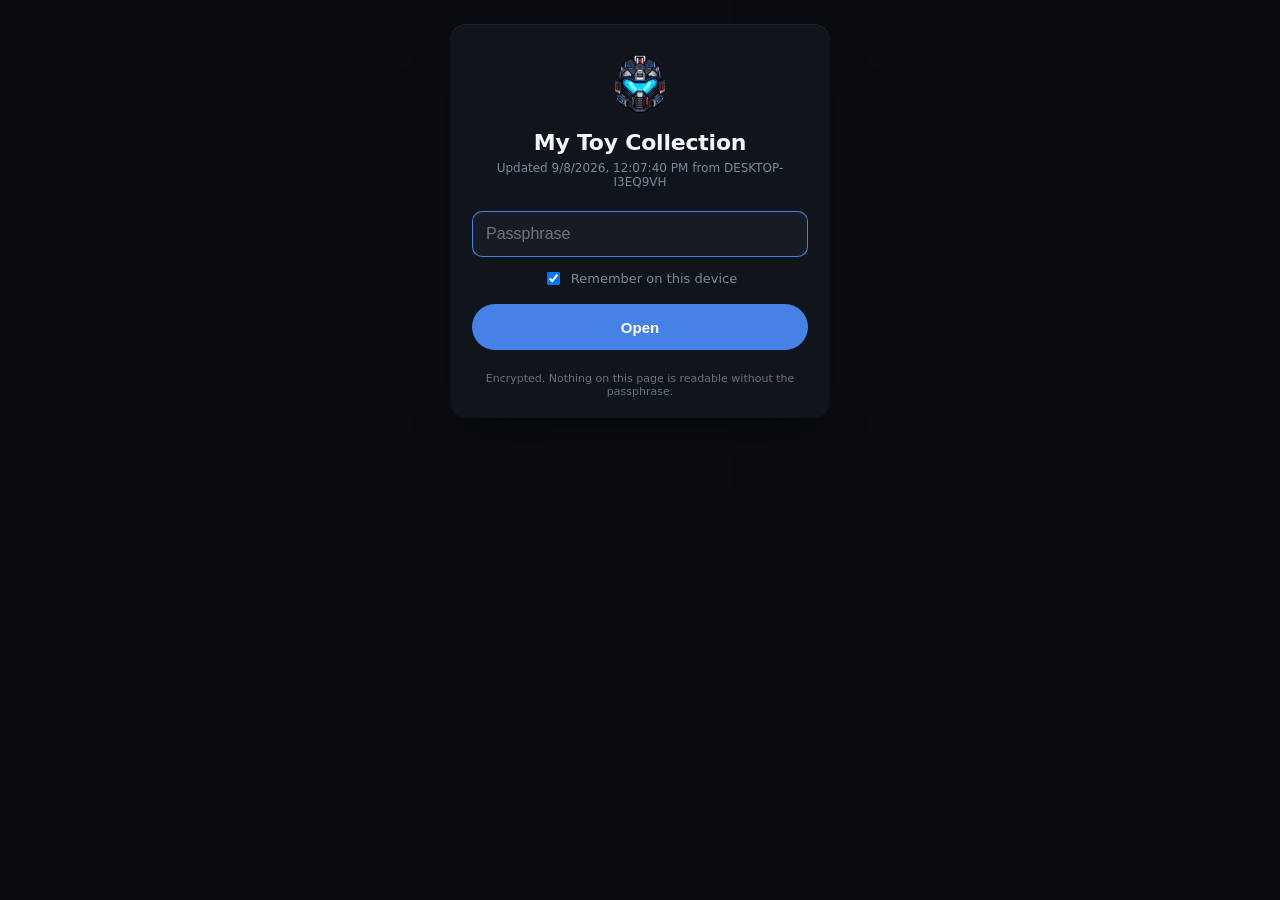
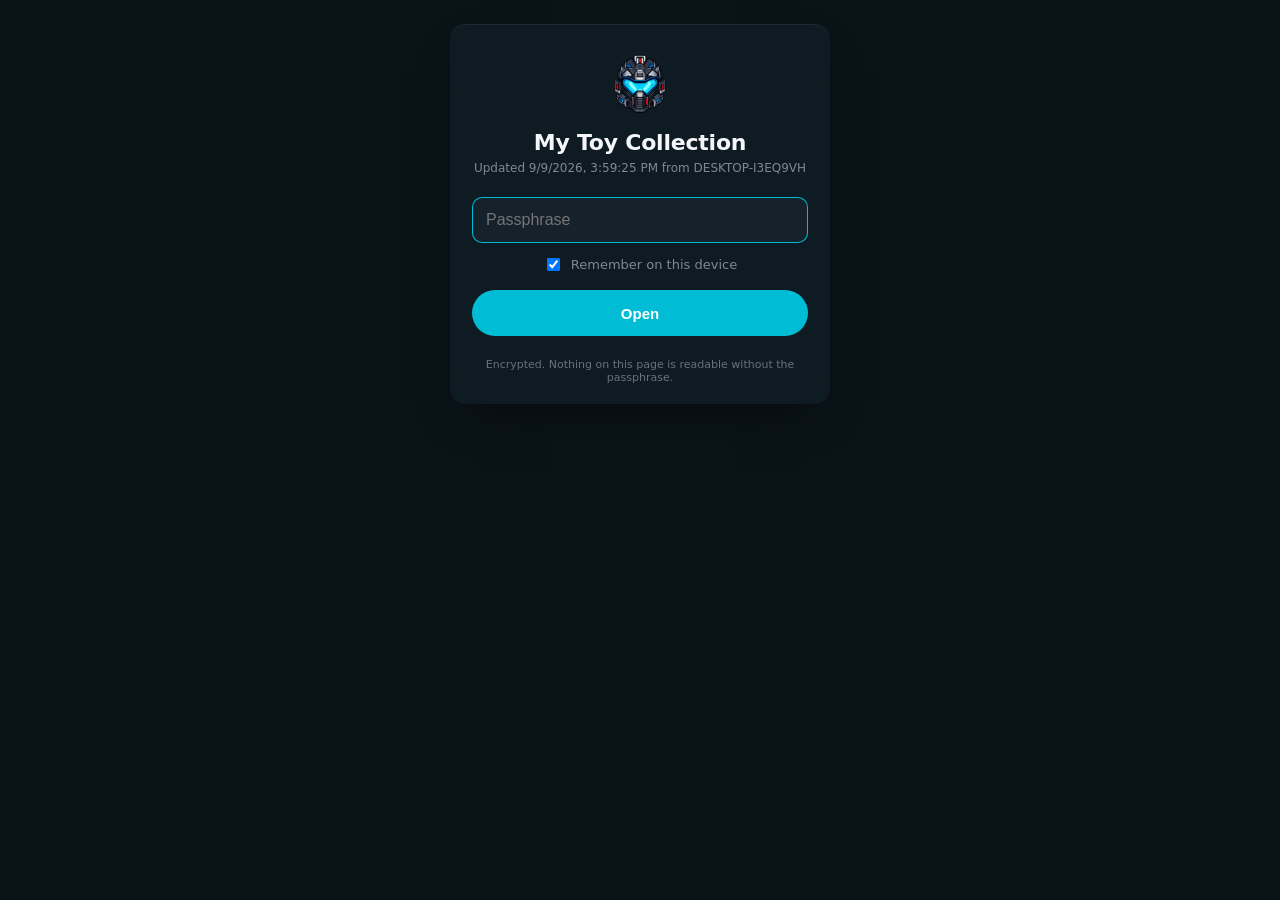
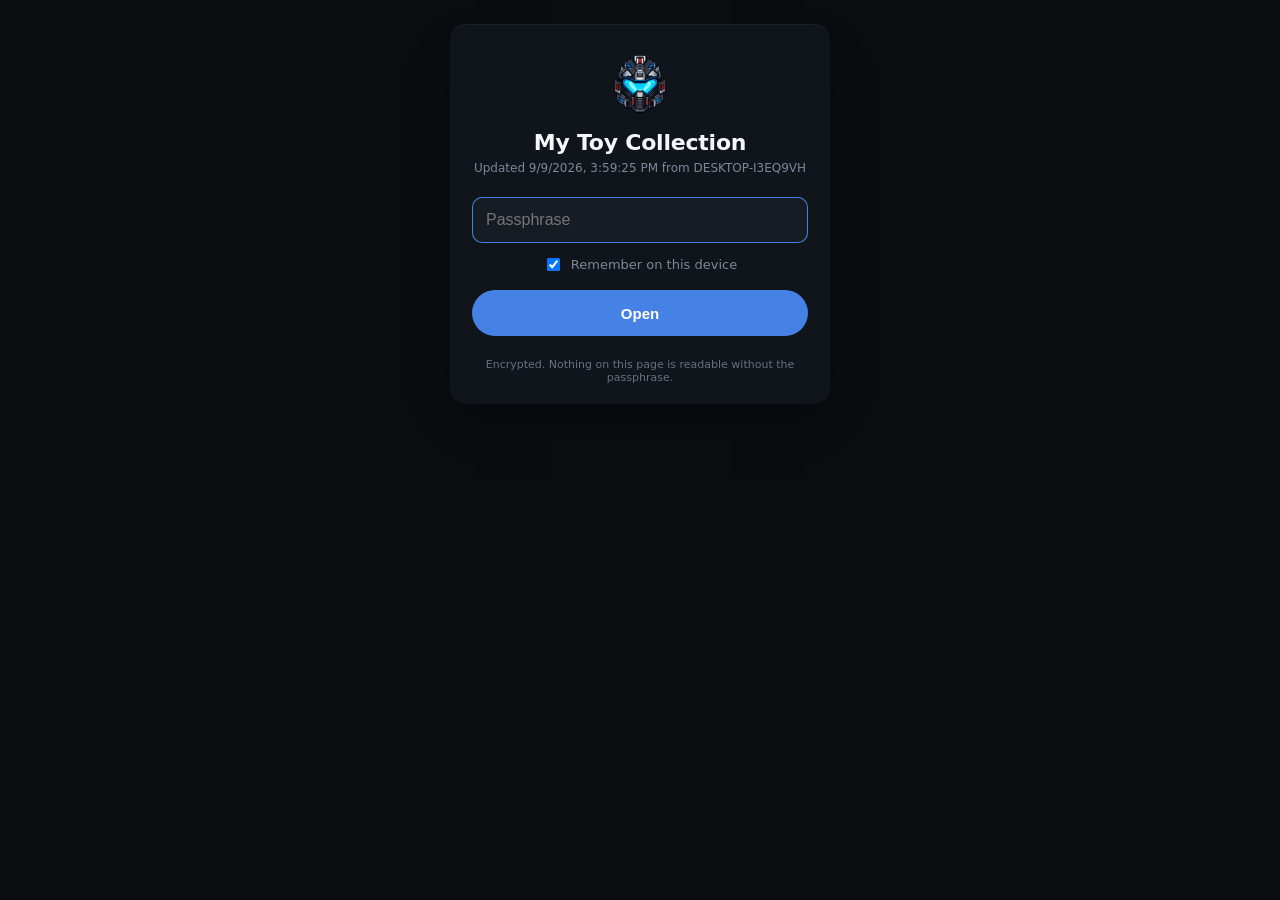
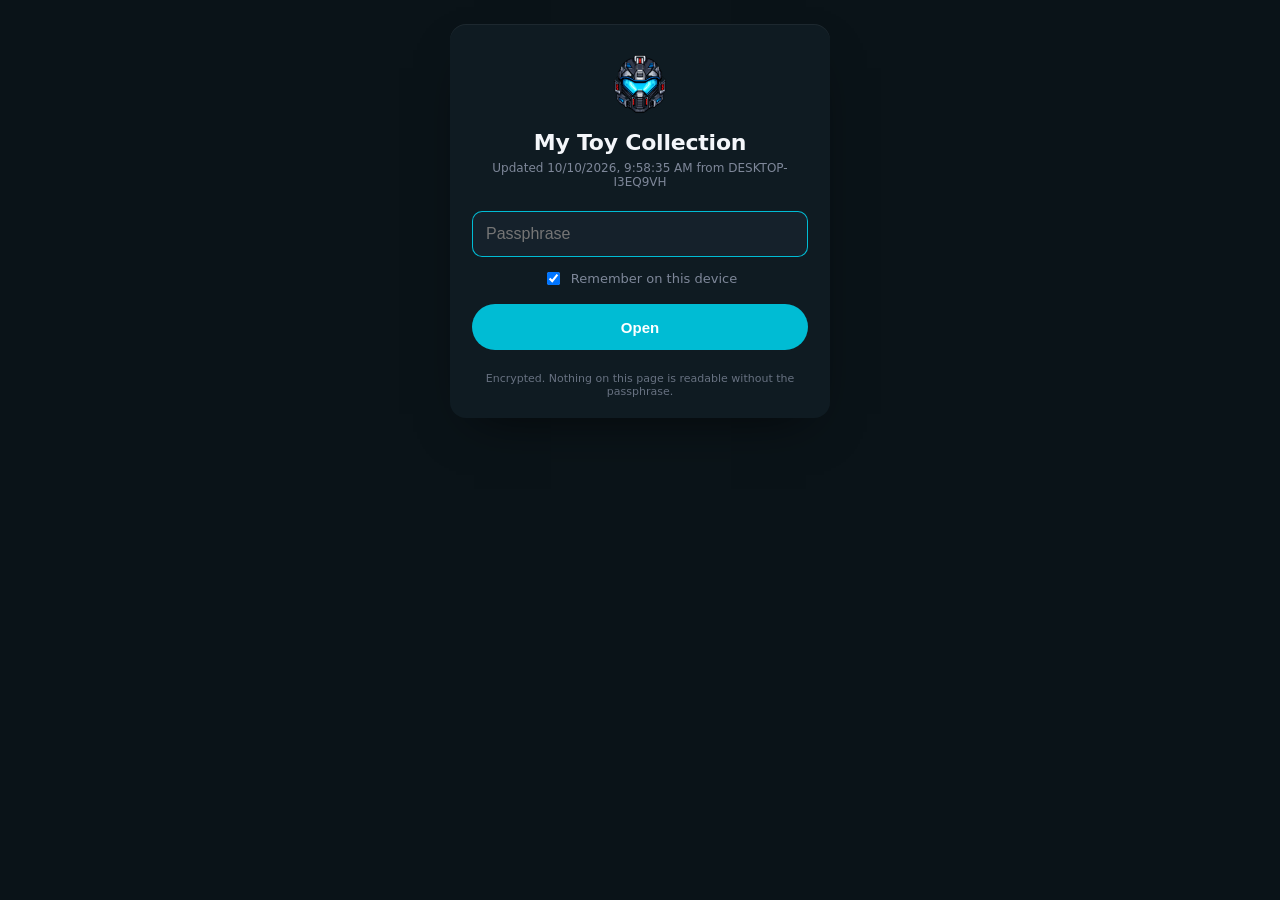
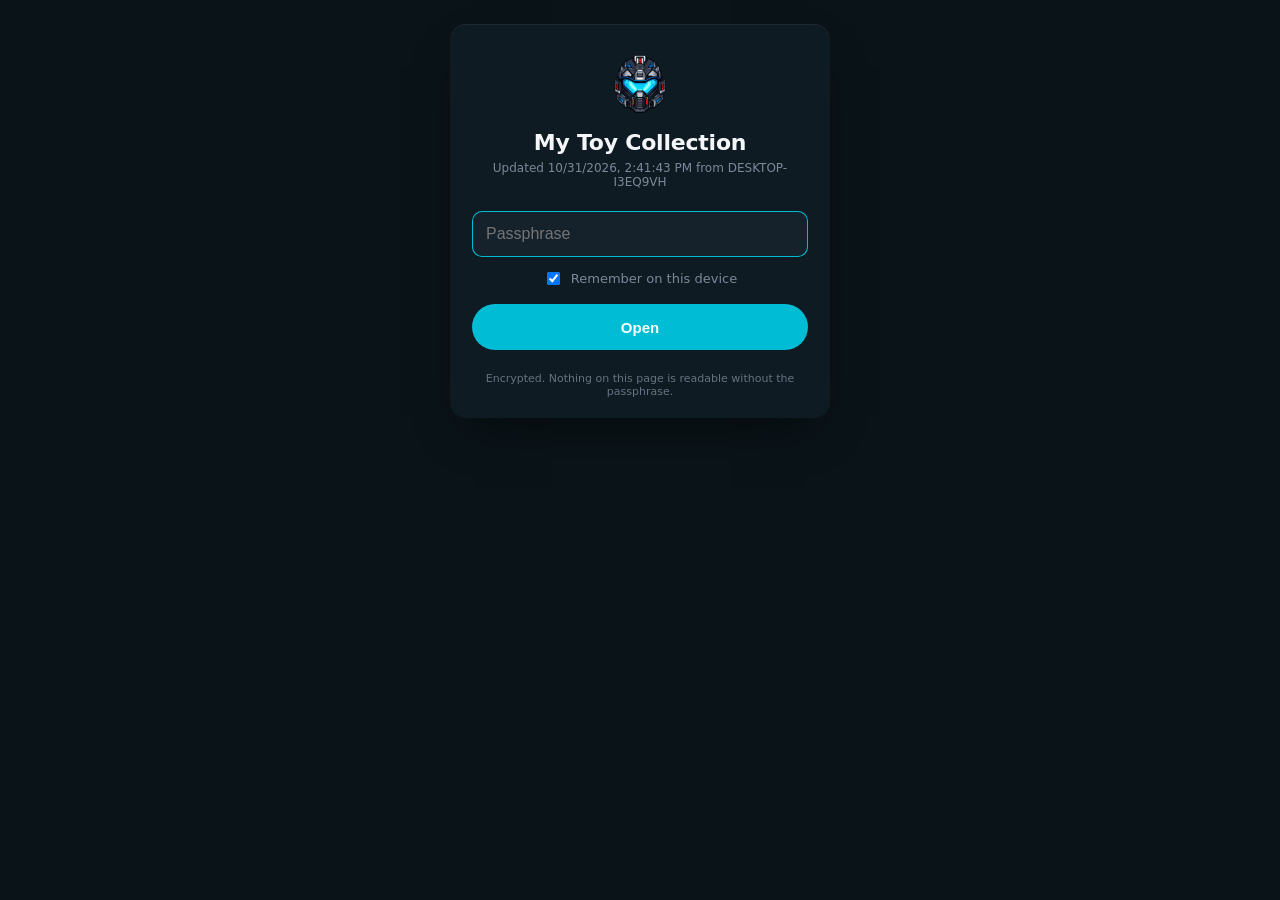
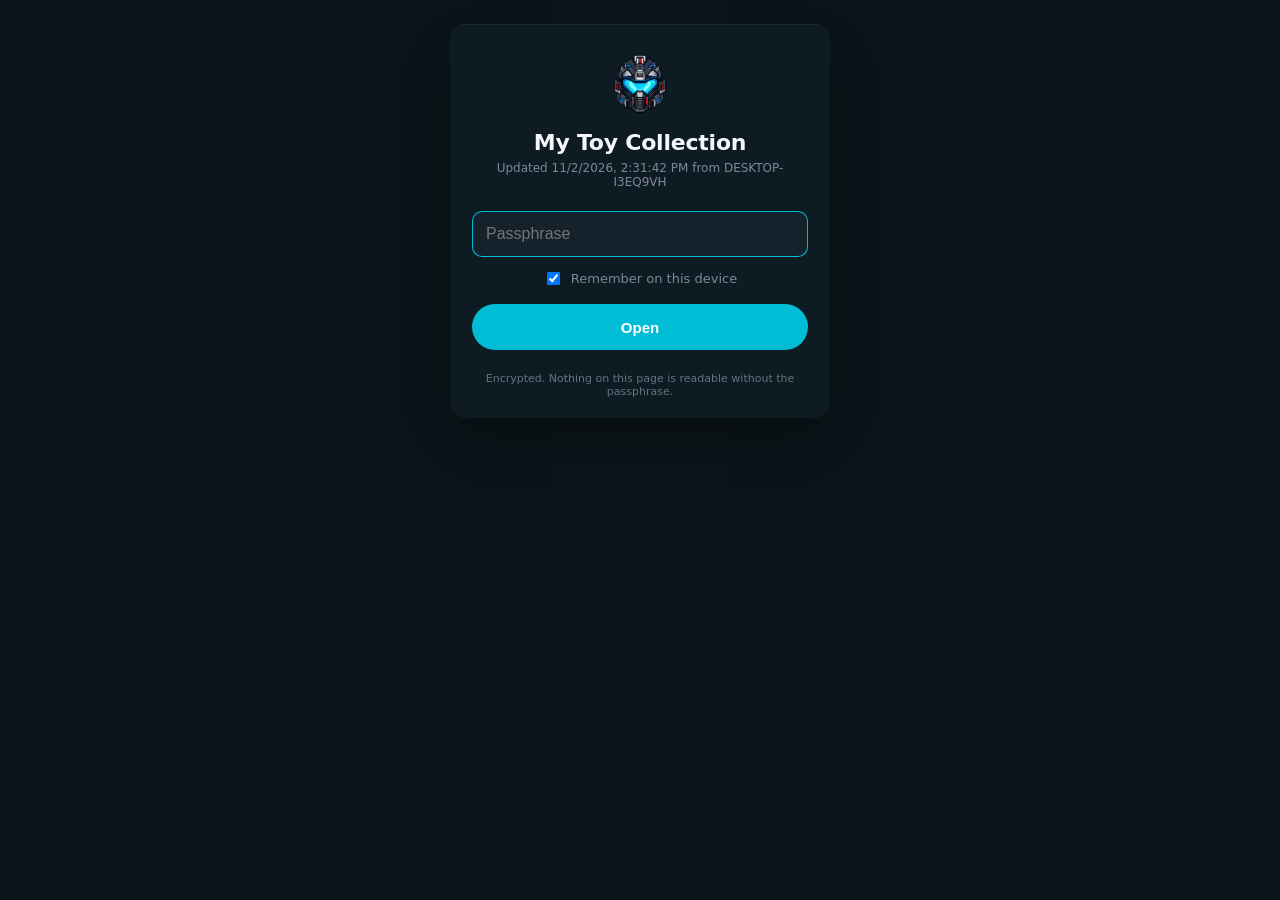
